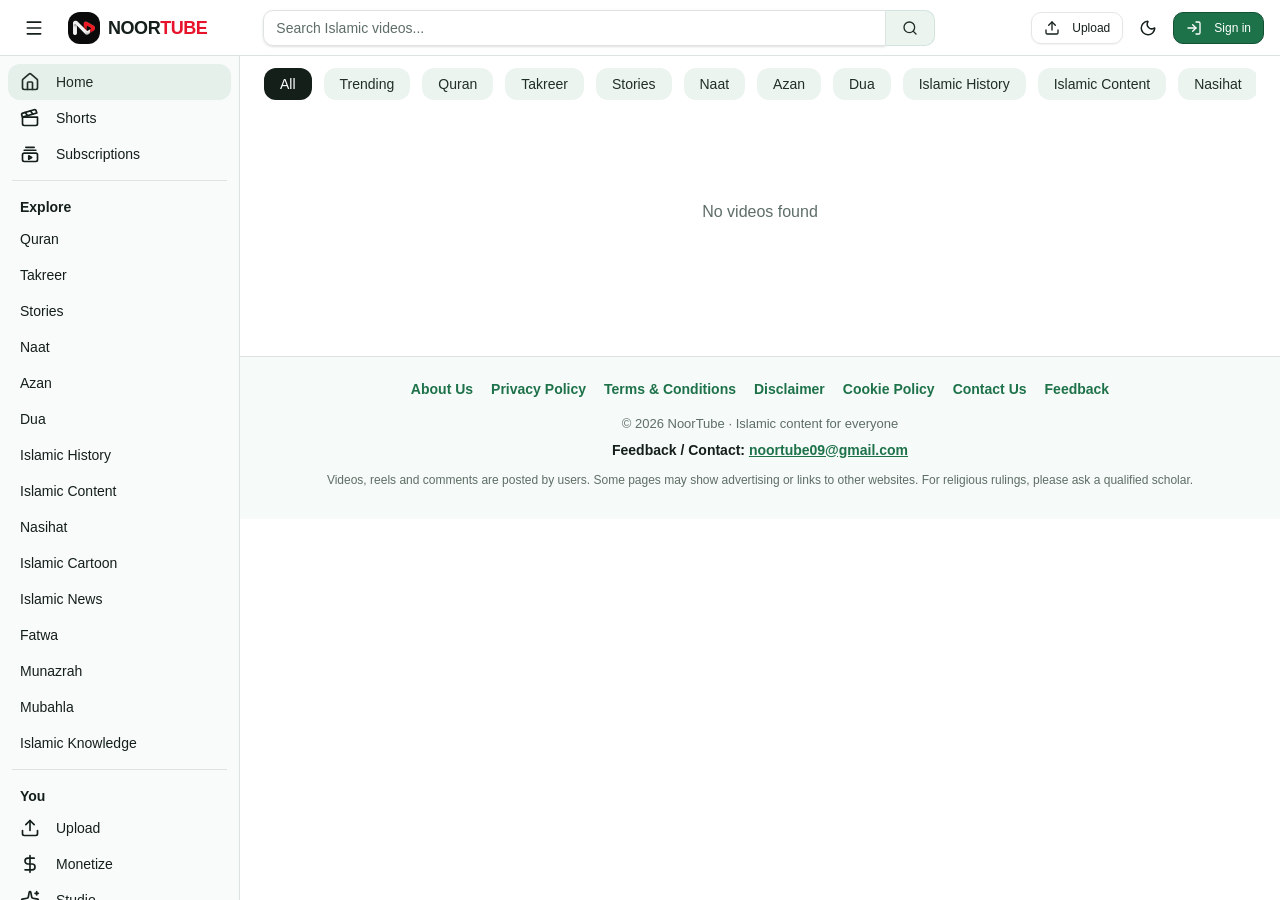
==== index.html @ a72e5cc3 "Add files via upload" ====
<!DOCTYPE html>
<html lang="en">
  <head>
    <meta charset="UTF-8" />
    <meta name="viewport" content="width=device-width, initial-scale=1.0, maximum-scale=1" />
    <link rel="preconnect" href="https://noortube-storage.mk7233624.workers.dev" crossorigin />
    <script>
    /* Early start: ask the server for the first screen while the rest of this page is still downloading. The app picks these answers up (see ntApi). */
    (function(){try{
      var B="https://noortube-storage.mk7233624.workers.dev",ls=window.localStorage,tok=ls.getItem("nt_token"),aid=ls.getItem("nt_anon_id");
      if(!tok&&!aid){aid=(window.crypto&&crypto.randomUUID?crypto.randomUUID():"anon_"+Date.now()+"_"+Math.random().toString(36).slice(2));ls.setItem("nt_anon_id",aid)}
      var H={"Content-Type":"application/json"};if(tok)H.Authorization="Bearer "+tok;else if(aid)H["X-Anon-Id"]=aid;else return;
      var pre=window.__ntPre={};
      function go(p){try{var q=fetch(B+p,{cache:"no-store",headers:H}).then(function(r){if(!r.ok)throw 0;return r.json()});q.catch(function(){});pre[p]={t:Date.now(),k:tok||"",p:q}}catch(e){}}
      go("/api/videos?rank=1");go("/api/reels?rank=1");go("/api/ads/config");
      var has=false;try{var c=JSON.parse(ls.getItem("nt_feed_cache_v1")||"null");has=!!(c&&c.v&&c.v.length)}catch(e){}
      if(!has)go("/api/videos?rank=1&sort=foryou&limit=24");
      if(tok){go("/api/me");go("/api/me/following");go("/api/me/saved");go("/api/me/watch-history");go("/api/me/notifications");go("/api/me/votes")}else{go("/api/me/votes")}
    }catch(e){}})();
    /* Keep the app on the phone so it opens at once, even on a weak network (never inside the Android app wrapper). */
    window.addEventListener("load",function(){try{if("serviceWorker"in navigator&&location.protocol==="https:"&&!window.Capacitor)navigator.serviceWorker.register("/sw.js").catch(function(){})}catch(e){}});
    </script>
    <title>NoorTube - Islamic Videos, Naat, Takreer, Tilawat &amp; Short Reels</title>
    <meta name="description" content="NoorTube is a clean, halal video app for Islamic short videos, Naat status, Takreer, Quran tilawat, Nasihat, Islamic knowledge and reels. Watch and share with your family." />
    <meta name="keywords" content="Islamic short videos, Naat status, Jummah Mubarak status, Tilawat shorts, Takreer, Nasihat, Islamic reels, Quran recitation, Islamic cartoon, Islamic knowledge, halal video app" />
    <meta property="og:type" content="website" />
    <meta property="og:site_name" content="NoorTube" />
    <meta property="og:title" content="NoorTube - Islamic Videos, Naat, Takreer, Tilawat &amp; Short Reels" />
    <meta property="og:description" content="A clean, halal video app for Islamic short videos, Naat, Takreer, Quran tilawat and more." />
    <meta name="twitter:card" content="summary" />
    <meta name="theme-color" content="#ffffff" />
    <link rel="manifest" href="/manifest.json" />
    <link rel="apple-touch-icon" href="/icon-192.png" />
    <link rel="preconnect" href="https://noortube-storage.mk7233624.workers.dev" crossorigin />
    <link rel="dns-prefetch" href="https://noortube-storage.mk7233624.workers.dev" />

    <meta name="referrer" content="strict-origin-when-cross-origin" />
    <link rel="icon" type="image/png" href="[data-uri]" />
    <style>
@layer properties{@supports (((-webkit-hyphens:none)) and (not (margin-trim:inline))) or ((-moz-orient:inline) and (not (color:rgb(from red r g b)))){*,:before,:after,::backdrop{--tw-translate-x:0;--tw-translate-y:0;--tw-translate-z:0;--tw-scale-x:1;--tw-scale-y:1;--tw-scale-z:1;--tw-rotate-x:initial;--tw-rotate-y:initial;--tw-rotate-z:initial;--tw-skew-x:initial;--tw-skew-y:initial;--tw-scroll-snap-strictness:proximity;--tw-space-y-reverse:0;--tw-space-x-reverse:0;--tw-border-style:solid;--tw-gradient-position:initial;--tw-gradient-from:#0000;--tw-gradient-via:#0000;--tw-gradient-to:#0000;--tw-gradient-stops:initial;--tw-gradient-via-stops:initial;--tw-gradient-from-position:0%;--tw-gradient-via-position:50%;--tw-gradient-to-position:100%;--tw-leading:initial;--tw-font-weight:initial;--tw-tracking:initial;--tw-ordinal:initial;--tw-slashed-zero:initial;--tw-numeric-figure:initial;--tw-numeric-spacing:initial;--tw-numeric-fraction:initial;--tw-shadow:0 0 #0000;--tw-shadow-color:initial;--tw-shadow-alpha:100%;--tw-inset-shadow:0 0 #0000;--tw-inset-shadow-color:initial;--tw-inset-shadow-alpha:100%;--tw-ring-color:initial;--tw-ring-shadow:0 0 #0000;--tw-inset-ring-color:initial;--tw-inset-ring-shadow:0 0 #0000;--tw-ring-inset:initial;--tw-ring-offset-width:0px;--tw-ring-offset-color:#fff;--tw-ring-offset-shadow:0 0 #0000;--tw-outline-style:solid;--tw-blur:initial;--tw-brightness:initial;--tw-contrast:initial;--tw-grayscale:initial;--tw-hue-rotate:initial;--tw-invert:initial;--tw-opacity:initial;--tw-saturate:initial;--tw-sepia:initial;--tw-drop-shadow:initial;--tw-drop-shadow-color:initial;--tw-drop-shadow-alpha:100%;--tw-drop-shadow-size:initial;--tw-backdrop-blur:initial;--tw-backdrop-brightness:initial;--tw-backdrop-contrast:initial;--tw-backdrop-grayscale:initial;--tw-backdrop-hue-rotate:initial;--tw-backdrop-invert:initial;--tw-backdrop-opacity:initial;--tw-backdrop-saturate:initial;--tw-backdrop-sepia:initial;--tw-duration:initial;--tw-ease:initial;--tw-content:"";--tw-animation-delay:0s;--tw-animation-direction:normal;--tw-animation-duration:initial;--tw-animation-fill-mode:none;--tw-animation-iteration-count:1;--tw-enter-blur:0;--tw-enter-opacity:1;--tw-enter-rotate:0;--tw-enter-scale:1;--tw-enter-translate-x:0;--tw-enter-translate-y:0;--tw-exit-blur:0;--tw-exit-opacity:1;--tw-exit-rotate:0;--tw-exit-scale:1;--tw-exit-translate-x:0;--tw-exit-translate-y:0}}}@layer theme{:root,:host{--color-red-50:oklch(97.1% .013 17.38);--color-red-300:oklch(80.8% .114 19.571);--color-red-400:oklch(70.4% .191 22.216);--color-red-500:oklch(63.7% .237 25.331);--color-red-600:oklch(57.7% .245 27.325);--color-gray-50:oklch(98.5% .002 247.839);--color-gray-600:oklch(44.6% .03 256.802);--color-gray-900:oklch(21% .034 264.665);--color-black:#000;--color-white:#fff;--spacing:.25rem;--container-xs:20rem;--container-sm:24rem;--container-md:28rem;--container-lg:32rem;--container-2xl:42rem;--container-4xl:56rem;--container-5xl:64rem;--container-6xl:72rem;--text-xs:.75rem;--text-xs--line-height:calc(1 / .75);--text-sm:.875rem;--text-sm--line-height:calc(1.25 / .875);--text-base:1rem;--text-base--line-height: 1.5 ;--text-lg:1.125rem;--text-lg--line-height:calc(1.75 / 1.125);--text-xl:1.25rem;--text-xl--line-height:calc(1.75 / 1.25);--text-2xl:1.5rem;--text-2xl--line-height:calc(2 / 1.5);--font-weight-normal:400;--font-weight-medium:500;--font-weight-semibold:600;--font-weight-bold:700;--tracking-tight:-.025em;--tracking-wide:.025em;--tracking-widest:.1em;--leading-tight:1.25;--leading-snug:1.375;--leading-normal:1.5;--leading-relaxed:1.625;--radius-2xl:1rem;--ease-in-out:cubic-bezier(.4, 0, .2, 1);--animate-spin:spin 1s linear infinite;--animate-pulse:pulse 2s cubic-bezier(.4, 0, .6, 1) infinite;--blur-sm:8px;--aspect-video:16 / 9;--default-transition-duration:.15s;--default-transition-timing-function:cubic-bezier(.4, 0, .2, 1);--default-font-family:var(--app-font-sans);--default-mono-font-family:var(--app-font-mono);--color-border:hsl(var(--border))}}@layer base{*,:after,:before,::backdrop{box-sizing:border-box;border:0 solid;margin:0;padding:0}::file-selector-button{box-sizing:border-box;border:0 solid;margin:0;padding:0}html,:host{-webkit-text-size-adjust:100%;tab-size:4;line-height:1.5;font-family:var(--default-font-family,ui-sans-serif, system-ui, sans-serif, "Apple Color Emoji", "Segoe UI Emoji", "Segoe UI Symbol", "Noto Color Emoji");font-feature-settings:var(--default-font-feature-settings,normal);font-variation-settings:var(--default-font-variation-settings,normal);-webkit-tap-highlight-color:transparent}hr{height:0;color:inherit;border-top-width:1px}abbr:where([title]){-webkit-text-decoration:underline dotted;text-decoration:underline dotted}h1,h2,h3,h4,h5,h6{font-size:inherit;font-weight:inherit}a{color:inherit;-webkit-text-decoration:inherit;text-decoration:inherit}b,strong{font-weight:bolder}code,kbd,samp,pre{font-family:var(--default-mono-font-family,ui-monospace, SFMono-Regular, Menlo, Monaco, Consolas, "Liberation Mono", "Courier New", monospace);font-feature-settings:var(--default-mono-font-feature-settings,normal);font-variation-settings:var(--default-mono-font-variation-settings,normal);font-size:1em}small{font-size:80%}sub,sup{vertical-align:baseline;font-size:75%;line-height:0;position:relative}sub{bottom:-.25em}sup{top:-.5em}table{text-indent:0;border-color:inherit;border-collapse:collapse}:-moz-focusring{outline:auto}progress{vertical-align:baseline}summary{display:list-item}ol,ul,menu{list-style:none}img,svg,video,canvas,audio,iframe,embed,object{vertical-align:middle;display:block}img,video{max-width:100%;height:auto}button,input,select,optgroup,textarea{font:inherit;font-feature-settings:inherit;font-variation-settings:inherit;letter-spacing:inherit;color:inherit;opacity:1;background-color:#0000;border-radius:0}::file-selector-button{font:inherit;font-feature-settings:inherit;font-variation-settings:inherit;letter-spacing:inherit;color:inherit;opacity:1;background-color:#0000;border-radius:0}:where(select:is([multiple],[size])) optgroup{font-weight:bolder}:where(select:is([multiple],[size])) optgroup option{padding-inline-start:20px}::file-selector-button{margin-inline-end:4px}::placeholder{opacity:1}@supports (not ((-webkit-appearance:-apple-pay-button))) or (contain-intrinsic-size:1px){::placeholder{color:currentColor}@supports (color:color-mix(in lab,red,red)){::placeholder{color:color-mix(in oklab,currentcolor 50%,transparent)}}}textarea{resize:vertical}::-webkit-search-decoration{-webkit-appearance:none}::-webkit-date-and-time-value{min-height:1lh;text-align:inherit}::-webkit-datetime-edit{display:inline-flex}::-webkit-datetime-edit-fields-wrapper{padding:0}::-webkit-datetime-edit{padding-block:0}::-webkit-datetime-edit-year-field{padding-block:0}::-webkit-datetime-edit-month-field{padding-block:0}::-webkit-datetime-edit-day-field{padding-block:0}::-webkit-datetime-edit-hour-field{padding-block:0}::-webkit-datetime-edit-minute-field{padding-block:0}::-webkit-datetime-edit-second-field{padding-block:0}::-webkit-datetime-edit-millisecond-field{padding-block:0}::-webkit-datetime-edit-meridiem-field{padding-block:0}::-webkit-calendar-picker-indicator{line-height:1}:-moz-ui-invalid{box-shadow:none}button,input:where([type=button],[type=reset],[type=submit]){appearance:button}::file-selector-button{appearance:button}::-webkit-inner-spin-button{height:auto}::-webkit-outer-spin-button{height:auto}[hidden]:where(:not([hidden=until-found])){display:none!important}*{border-color:hsl(var(--border))}body{background-color:hsl(var(--background));font-family:var(--app-font-sans);color:hsl(var(--foreground));-webkit-font-smoothing:antialiased;-moz-osx-font-smoothing:grayscale}}@layer components;@layer utilities{.\@container\/field-group{container:field-group/inline-size}.pointer-events-auto{pointer-events:auto}.pointer-events-none{pointer-events:none}.invisible{visibility:hidden}.visible{visibility:visible}.sr-only{clip-path:inset(50%);white-space:nowrap;border-width:0;width:1px;height:1px;margin:-1px;padding:0;position:absolute;overflow:hidden}.absolute{position:absolute}.fixed{position:fixed}.relative{position:relative}.static{position:static}.sticky{position:sticky}.inset-0{inset:calc(var(--spacing) * 0)}.inset-x-0{inset-inline:calc(var(--spacing) * 0)}.inset-y-0{inset-block:calc(var(--spacing) * 0)}.start{inset-inline-start:var(--spacing)}.end{inset-inline-end:var(--spacing)}.-top-1{top:calc(var(--spacing) * -1)}.-top-12{top:calc(var(--spacing) * -12)}.top-0{top:calc(var(--spacing) * 0)}.top-0\.5{top:calc(var(--spacing) * .5)}.top-1{top:calc(var(--spacing) * 1)}.top-1\.5{top:calc(var(--spacing) * 1.5)}.top-1\/2{top:50%}.top-2{top:calc(var(--spacing) * 2)}.top-3\.5{top:calc(var(--spacing) * 3.5)}.top-4{top:calc(var(--spacing) * 4)}.top-14{top:calc(var(--spacing) * 14)}.top-\[1px\]{top:1px}.top-\[50\%\]{top:50%}.top-\[60\%\]{top:60%}.top-full{top:100%}.-right-1{right:calc(var(--spacing) * -1)}.-right-12{right:calc(var(--spacing) * -12)}.right-0{right:calc(var(--spacing) * 0)}.right-0\.5{right:calc(var(--spacing) * .5)}.right-1{right:calc(var(--spacing) * 1)}.right-1\.5{right:calc(var(--spacing) * 1.5)}.right-2{right:calc(var(--spacing) * 2)}.right-3{right:calc(var(--spacing) * 3)}.right-4{right:calc(var(--spacing) * 4)}.-bottom-12{bottom:calc(var(--spacing) * -12)}.bottom-0{bottom:calc(var(--spacing) * 0)}.bottom-1{bottom:calc(var(--spacing) * 1)}.bottom-1\.5{bottom:calc(var(--spacing) * 1.5)}.bottom-2{bottom:calc(var(--spacing) * 2)}.-left-12{left:calc(var(--spacing) * -12)}.left-0{left:calc(var(--spacing) * 0)}.left-1{left:calc(var(--spacing) * 1)}.left-1\.5{left:calc(var(--spacing) * 1.5)}.left-1\/2{left:50%}.left-2{left:calc(var(--spacing) * 2)}.left-4{left:calc(var(--spacing) * 4)}.left-\[50\%\]{left:50%}.z-10{z-index:10}.z-20{z-index:20}.z-40{z-index:40}.z-50{z-index:50}.z-\[1\]{z-index:1}.z-\[100\]{z-index:100}.order-first{order:-9999}.order-last{order:9999}.container{width:100%}@media(min-width:40rem){.container{max-width:40rem}}@media(min-width:48rem){.container{max-width:48rem}}@media(min-width:64rem){.container{max-width:64rem}}@media(min-width:80rem){.container{max-width:80rem}}@media(min-width:96rem){.container{max-width:96rem}}.\!m-0{margin:calc(var(--spacing) * 0)!important}.-mx-1{margin-inline:calc(var(--spacing) * -1)}.mx-2{margin-inline:calc(var(--spacing) * 2)}.mx-3{margin-inline:calc(var(--spacing) * 3)}.mx-3\.5{margin-inline:calc(var(--spacing) * 3.5)}.mx-4{margin-inline:calc(var(--spacing) * 4)}.mx-auto{margin-inline:auto}.-my-2{margin-block:calc(var(--spacing) * -2)}.my-0{margin-block:calc(var(--spacing) * 0)}.my-0\.5{margin-block:calc(var(--spacing) * .5)}.my-1{margin-block:calc(var(--spacing) * 1)}.my-2{margin-block:calc(var(--spacing) * 2)}.-mt-4{margin-top:calc(var(--spacing) * -4)}.-mt-10{margin-top:calc(var(--spacing) * -10)}.mt-0\.5{margin-top:calc(var(--spacing) * .5)}.mt-1{margin-top:calc(var(--spacing) * 1)}.mt-1\.5{margin-top:calc(var(--spacing) * 1.5)}.mt-2{margin-top:calc(var(--spacing) * 2)}.mt-3{margin-top:calc(var(--spacing) * 3)}.mt-4{margin-top:calc(var(--spacing) * 4)}.mt-5{margin-top:calc(var(--spacing) * 5)}.mt-6{margin-top:calc(var(--spacing) * 6)}.mt-8{margin-top:calc(var(--spacing) * 8)}.mt-12{margin-top:calc(var(--spacing) * 12)}.mt-24{margin-top:calc(var(--spacing) * 24)}.mt-auto{margin-top:auto}.mr-1{margin-right:calc(var(--spacing) * 1)}.mr-2{margin-right:calc(var(--spacing) * 2)}.mb-1{margin-bottom:calc(var(--spacing) * 1)}.mb-1\.5{margin-bottom:calc(var(--spacing) * 1.5)}.mb-2{margin-bottom:calc(var(--spacing) * 2)}.mb-3{margin-bottom:calc(var(--spacing) * 3)}.mb-4{margin-bottom:calc(var(--spacing) * 4)}.mb-5{margin-bottom:calc(var(--spacing) * 5)}.mb-6{margin-bottom:calc(var(--spacing) * 6)}.mb-8{margin-bottom:calc(var(--spacing) * 8)}.-ml-4{margin-left:calc(var(--spacing) * -4)}.ml-1{margin-left:calc(var(--spacing) * 1)}.ml-4{margin-left:calc(var(--spacing) * 4)}.ml-auto{margin-left:auto}.line-clamp-2{-webkit-line-clamp:2;-webkit-box-orient:vertical;display:-webkit-box;overflow:hidden}.block{display:block}.flex{display:flex}.grid{display:grid}.hidden{display:none}.inline-flex{display:inline-flex}.table{display:table}.aspect-\[9\/16\]{aspect-ratio:9/16}.aspect-square{aspect-ratio:1}.aspect-video{aspect-ratio:var(--aspect-video)}.size-4{width:calc(var(--spacing) * 4);height:calc(var(--spacing) * 4)}.size-6{width:calc(var(--spacing) * 6);height:calc(var(--spacing) * 6)}.size-8{width:calc(var(--spacing) * 8);height:calc(var(--spacing) * 8)}.size-10{width:calc(var(--spacing) * 10);height:calc(var(--spacing) * 10)}.size-\[--cell-size\]{width:--cell-size;height:--cell-size}.h-1\.5{height:calc(var(--spacing) * 1.5)}.h-2{height:calc(var(--spacing) * 2)}.h-2\.5{height:calc(var(--spacing) * 2.5)}.h-3{height:calc(var(--spacing) * 3)}.h-3\.5{height:calc(var(--spacing) * 3.5)}.h-4{height:calc(var(--spacing) * 4)}.h-5{height:calc(var(--spacing) * 5)}.h-6{height:calc(var(--spacing) * 6)}.h-7{height:calc(var(--spacing) * 7)}.h-8{height:calc(var(--spacing) * 8)}.h-9{height:calc(var(--spacing) * 9)}.h-10{height:calc(var(--spacing) * 10)}.h-11{height:calc(var(--spacing) * 11)}.h-12{height:calc(var(--spacing) * 12)}.h-14{height:calc(var(--spacing) * 14)}.h-16{height:calc(var(--spacing) * 16)}.h-20{height:calc(var(--spacing) * 20)}.h-32{height:calc(var(--spacing) * 32)}.h-\[--cell-size\]{height:--cell-size}.h-\[1px\]{height:1px}.h-\[calc\(100vh-3\.5rem\)\]{height:calc(100vh - 3.5rem)}.h-\[var\(--radix-navigation-menu-viewport-height\)\]{height:var(--radix-navigation-menu-viewport-height)}.h-\[var\(--radix-select-trigger-height\)\]{height:var(--radix-select-trigger-height)}.h-auto{height:auto}.h-full{height:100%}.h-px{height:1px}.h-svh{height:100svh}.max-h-48{max-height:calc(var(--spacing) * 48)}.max-h-96{max-height:calc(var(--spacing) * 96)}.max-h-\[--radix-context-menu-content-available-height\]{max-height:--radix-context-menu-content-available-height}.max-h-\[--radix-select-content-available-height\]{max-height:--radix-select-content-available-height}.max-h-\[300px\]{max-height:300px}.max-h-\[var\(--radix-dropdown-menu-content-available-height\)\]{max-height:var(--radix-dropdown-menu-content-available-height)}.max-h-screen{max-height:100vh}.min-h-0{min-height:calc(var(--spacing) * 0)}.min-h-8{min-height:calc(var(--spacing) * 8)}.min-h-9{min-height:calc(var(--spacing) * 9)}.min-h-10{min-height:calc(var(--spacing) * 10)}.min-h-\[60px\]{min-height:60px}.min-h-\[80vh\]{min-height:80vh}.min-h-screen{min-height:100vh}.min-h-svh{min-height:100svh}.w-0{width:calc(var(--spacing) * 0)}.w-1{width:calc(var(--spacing) * 1)}.w-2{width:calc(var(--spacing) * 2)}.w-2\.5{width:calc(var(--spacing) * 2.5)}.w-3{width:calc(var(--spacing) * 3)}.w-3\.5{width:calc(var(--spacing) * 3.5)}.w-3\/4{width:75%}.w-4{width:calc(var(--spacing) * 4)}.w-5{width:calc(var(--spacing) * 5)}.w-7{width:calc(var(--spacing) * 7)}.w-8{width:calc(var(--spacing) * 8)}.w-9{width:calc(var(--spacing) * 9)}.w-10{width:calc(var(--spacing) * 10)}.w-11{width:calc(var(--spacing) * 11)}.w-12{width:calc(var(--spacing) * 12)}.w-16{width:calc(var(--spacing) * 16)}.w-20{width:calc(var(--spacing) * 20)}.w-24{width:calc(var(--spacing) * 24)}.w-28{width:calc(var(--spacing) * 28)}.w-32{width:calc(var(--spacing) * 32)}.w-40{width:calc(var(--spacing) * 40)}.w-56{width:calc(var(--spacing) * 56)}.w-60{width:calc(var(--spacing) * 60)}.w-64{width:calc(var(--spacing) * 64)}.w-72{width:calc(var(--spacing) * 72)}.w-80{width:calc(var(--spacing) * 80)}.w-\[--cell-size\]{width:--cell-size}.w-\[1px\]{width:1px}.w-\[100px\]{width:100px}.w-\[var\(--sidebar-width\)\]{width:var(--sidebar-width)}.w-auto{width:auto}.w-fit{width:fit-content}.w-full{width:100%}.w-max{width:max-content}.w-px{width:1px}.max-w-2xl{max-width:var(--container-2xl)}.max-w-4xl{max-width:var(--container-4xl)}.max-w-5xl{max-width:var(--container-5xl)}.max-w-6xl{max-width:var(--container-6xl)}.max-w-\[72px\]{max-width:72px}.max-w-\[160px\]{max-width:160px}.max-w-\[1600px\]{max-width:1600px}.max-w-\[var\(--skeleton-width\)\]{max-width:var(--skeleton-width)}.max-w-lg{max-width:var(--container-lg)}.max-w-max{max-width:max-content}.max-w-md{max-width:var(--container-md)}.max-w-sm{max-width:var(--container-sm)}.max-w-xs{max-width:var(--container-xs)}.min-w-0{min-width:calc(var(--spacing) * 0)}.min-w-5{min-width:calc(var(--spacing) * 5)}.min-w-8{min-width:calc(var(--spacing) * 8)}.min-w-9{min-width:calc(var(--spacing) * 9)}.min-w-10{min-width:calc(var(--spacing) * 10)}.min-w-\[--cell-size\]{min-width:--cell-size}.min-w-\[8rem\]{min-width:8rem}.min-w-\[12rem\]{min-width:12rem}.min-w-\[600px\]{min-width:600px}.min-w-\[700px\]{min-width:700px}.min-w-\[var\(--radix-select-trigger-width\)\]{min-width:var(--radix-select-trigger-width)}.flex-1{flex:1}.flex-shrink-0,.shrink-0{flex-shrink:0}.grow{flex-grow:1}.grow-0{flex-grow:0}.basis-full{flex-basis:100%}.caption-bottom{caption-side:bottom}.border-collapse{border-collapse:collapse}.origin-\[--radix-context-menu-content-transform-origin\]{transform-origin:--radix-context-menu-content-transform-origin}.origin-\[--radix-dropdown-menu-content-transform-origin\]{transform-origin:--radix-dropdown-menu-content-transform-origin}.origin-\[--radix-hover-card-content-transform-origin\]{transform-origin:--radix-hover-card-content-transform-origin}.origin-\[--radix-menubar-content-transform-origin\]{transform-origin:--radix-menubar-content-transform-origin}.origin-\[--radix-popover-content-transform-origin\]{transform-origin:--radix-popover-content-transform-origin}.origin-\[--radix-select-content-transform-origin\]{transform-origin:--radix-select-content-transform-origin}.origin-\[--radix-tooltip-content-transform-origin\]{transform-origin:--radix-tooltip-content-transform-origin}.-translate-x-1\/2{--tw-translate-x: -50% ;translate:var(--tw-translate-x) var(--tw-translate-y)}.-translate-x-px{--tw-translate-x:-1px;translate:var(--tw-translate-x) var(--tw-translate-y)}.translate-x-\[-50\%\]{--tw-translate-x:-50%;translate:var(--tw-translate-x) var(--tw-translate-y)}.translate-x-px{--tw-translate-x:1px;translate:var(--tw-translate-x) var(--tw-translate-y)}.-translate-y-1\/2{--tw-translate-y: -50% ;translate:var(--tw-translate-x) var(--tw-translate-y)}.translate-y-\[-50\%\]{--tw-translate-y:-50%;translate:var(--tw-translate-x) var(--tw-translate-y)}.scale-110{--tw-scale-x:110%;--tw-scale-y:110%;--tw-scale-z:110%;scale:var(--tw-scale-x) var(--tw-scale-y)}.rotate-45{rotate:45deg}.rotate-90{rotate:90deg}.transform{transform:var(--tw-rotate-x,) var(--tw-rotate-y,) var(--tw-rotate-z,) var(--tw-skew-x,) var(--tw-skew-y,)}.animate-caret-blink{animation:1.25s ease-out infinite caret-blink}.animate-in{animation:enter var(--tw-animation-duration,var(--tw-duration,.15s))var(--tw-ease,ease)var(--tw-animation-delay,0s)var(--tw-animation-iteration-count,1)var(--tw-animation-direction,normal)var(--tw-animation-fill-mode,none)}.animate-pulse{animation:var(--animate-pulse)}.animate-spin{animation:var(--animate-spin)}.cursor-default{cursor:default}.cursor-pointer{cursor:pointer}.cursor-text{cursor:text}.touch-none{touch-action:none}.resize-none{resize:none}.snap-y{scroll-snap-type:y var(--tw-scroll-snap-strictness)}.snap-mandatory{--tw-scroll-snap-strictness:mandatory}.list-disc{list-style-type:disc}.list-none{list-style-type:none}.grid-cols-1{grid-template-columns:repeat(1,minmax(0,1fr))}.grid-cols-2{grid-template-columns:repeat(2,minmax(0,1fr))}.grid-cols-3{grid-template-columns:repeat(3,minmax(0,1fr))}.flex-col{flex-direction:column}.flex-col-reverse{flex-direction:column-reverse}.flex-row{flex-direction:row}.flex-wrap{flex-wrap:wrap}.place-content-center{place-content:center}.items-center{align-items:center}.items-end{align-items:flex-end}.items-start{align-items:flex-start}.items-stretch{align-items:stretch}.justify-between{justify-content:space-between}.justify-center{justify-content:center}.justify-start{justify-content:flex-start}.gap-0{gap:calc(var(--spacing) * 0)}.gap-0\.5{gap:calc(var(--spacing) * .5)}.gap-1{gap:calc(var(--spacing) * 1)}.gap-1\.5{gap:calc(var(--spacing) * 1.5)}.gap-2{gap:calc(var(--spacing) * 2)}.gap-2\.5{gap:calc(var(--spacing) * 2.5)}.gap-3{gap:calc(var(--spacing) * 3)}.gap-4{gap:calc(var(--spacing) * 4)}.gap-5{gap:calc(var(--spacing) * 5)}.gap-6{gap:calc(var(--spacing) * 6)}.gap-7{gap:calc(var(--spacing) * 7)}:where(.space-y-1>:not(:last-child)){--tw-space-y-reverse:0;margin-block-start:calc(calc(var(--spacing) * 1) * var(--tw-space-y-reverse));margin-block-end:calc(calc(var(--spacing) * 1) * calc(1 - var(--tw-space-y-reverse)))}:where(.space-y-1\.5>:not(:last-child)){--tw-space-y-reverse:0;margin-block-start:calc(calc(var(--spacing) * 1.5) * var(--tw-space-y-reverse));margin-block-end:calc(calc(var(--spacing) * 1.5) * calc(1 - var(--tw-space-y-reverse)))}:where(.space-y-2>:not(:last-child)){--tw-space-y-reverse:0;margin-block-start:calc(calc(var(--spacing) * 2) * var(--tw-space-y-reverse));margin-block-end:calc(calc(var(--spacing) * 2) * calc(1 - var(--tw-space-y-reverse)))}:where(.space-y-3>:not(:last-child)){--tw-space-y-reverse:0;margin-block-start:calc(calc(var(--spacing) * 3) * var(--tw-space-y-reverse));margin-block-end:calc(calc(var(--spacing) * 3) * calc(1 - var(--tw-space-y-reverse)))}:where(.space-y-4>:not(:last-child)){--tw-space-y-reverse:0;margin-block-start:calc(calc(var(--spacing) * 4) * var(--tw-space-y-reverse));margin-block-end:calc(calc(var(--spacing) * 4) * calc(1 - var(--tw-space-y-reverse)))}:where(.space-y-8>:not(:last-child)){--tw-space-y-reverse:0;margin-block-start:calc(calc(var(--spacing) * 8) * var(--tw-space-y-reverse));margin-block-end:calc(calc(var(--spacing) * 8) * calc(1 - var(--tw-space-y-reverse)))}.gap-x-4{column-gap:calc(var(--spacing) * 4)}:where(.space-x-1>:not(:last-child)){--tw-space-x-reverse:0;margin-inline-start:calc(calc(var(--spacing) * 1) * var(--tw-space-x-reverse));margin-inline-end:calc(calc(var(--spacing) * 1) * calc(1 - var(--tw-space-x-reverse)))}:where(.space-x-4>:not(:last-child)){--tw-space-x-reverse:0;margin-inline-start:calc(calc(var(--spacing) * 4) * var(--tw-space-x-reverse));margin-inline-end:calc(calc(var(--spacing) * 4) * calc(1 - var(--tw-space-x-reverse)))}.gap-y-7{row-gap:calc(var(--spacing) * 7)}.gap-y-8{row-gap:calc(var(--spacing) * 8)}.self-stretch{align-self:stretch}.truncate{text-overflow:ellipsis;white-space:nowrap;overflow:hidden}.overflow-auto{overflow:auto}.overflow-hidden{overflow:hidden}.overflow-x-auto{overflow-x:auto}.overflow-x-hidden{overflow-x:hidden}.overflow-y-auto{overflow-y:auto}.overflow-y-scroll{overflow-y:scroll}.rounded{border-radius:.25rem}.rounded-2xl{border-radius:var(--radius-2xl)}.rounded-\[2px\]{border-radius:2px}.rounded-\[calc\(var\(--radius\)-5px\)\]{border-radius:calc(var(--radius) - 5px)}.rounded-\[inherit\]{border-radius:inherit}.rounded-full{border-radius:3.40282e38px}.rounded-lg{border-radius:var(--radius)}.rounded-md{border-radius:calc(var(--radius) - 2px)}.rounded-none{border-radius:0}.rounded-sm{border-radius:calc(var(--radius) - 4px)}.rounded-xl{border-radius:calc(var(--radius) + 4px)}.rounded-t-\[10px\]{border-top-left-radius:10px;border-top-right-radius:10px}.rounded-l-md{border-top-left-radius:calc(var(--radius) - 2px);border-bottom-left-radius:calc(var(--radius) - 2px)}.rounded-l-none{border-top-left-radius:0;border-bottom-left-radius:0}.rounded-tl-sm{border-top-left-radius:calc(var(--radius) - 4px)}.rounded-r-md{border-top-right-radius:calc(var(--radius) - 2px);border-bottom-right-radius:calc(var(--radius) - 2px)}.rounded-r-none{border-top-right-radius:0;border-bottom-right-radius:0}.border{border-style:var(--tw-border-style);border-width:1px}.border-0{border-style:var(--tw-border-style);border-width:0}.border-2{border-style:var(--tw-border-style);border-width:2px}.border-\[1\.5px\]{border-style:var(--tw-border-style);border-width:1.5px}.border-y{border-block-style:var(--tw-border-style);border-block-width:1px}.border-t{border-top-style:var(--tw-border-style);border-top-width:1px}.border-r{border-right-style:var(--tw-border-style);border-right-width:1px}.border-b{border-bottom-style:var(--tw-border-style);border-bottom-width:1px}.border-l{border-left-style:var(--tw-border-style);border-left-width:1px}.border-l-0{border-left-style:var(--tw-border-style);border-left-width:0}.border-dashed{--tw-border-style:dashed;border-style:dashed}.\[border-color\:var\(--badge-outline\)\]{border-color:var(--badge-outline)}.\[border-color\:var\(--button-outline\)\]{border-color:var(--button-outline)}.border-\[--color-border\]{border-color:--color-border}.border-accent\/30{border-color:hsl(var(--accent))}.border-accent\/30{border-color:hsl(var(--accent) / 30%)}@supports (color:color-mix(in lab,red,red)){.border-accent\/30{border-color:color-mix(in oklab,hsl(var(--accent)) 30%,transparent)}}.border-background{border-color:hsl(var(--background))}.border-border,.border-border\/50{border-color:hsl(var(--border))}.border-border\/50{border-color:hsl(var(--border) / 50%)}@supports (color:color-mix(in lab,red,red)){.border-border\/50{border-color:color-mix(in oklab,hsl(var(--border)) 50%,transparent)}}.border-card-border{border-color:hsl(var(--card-border))}.border-destructive{border-color:hsl(var(--destructive))}.border-destructive-border{border-color:var(--destructive-border)}.border-destructive\/30{border-color:hsl(var(--destructive))}.border-destructive\/30{border-color:hsl(var(--destructive) / 30%)}@supports (color:color-mix(in lab,red,red)){.border-destructive\/30{border-color:color-mix(in oklab,hsl(var(--destructive)) 30%,transparent)}}.border-destructive\/50{border-color:hsl(var(--destructive))}.border-destructive\/50{border-color:hsl(var(--destructive) / 50%)}@supports (color:color-mix(in lab,red,red)){.border-destructive\/50{border-color:color-mix(in oklab,hsl(var(--destructive)) 50%,transparent)}}.border-foreground{border-color:hsl(var(--foreground))}.border-input{border-color:hsl(var(--input))}.border-primary{border-color:hsl(var(--primary))}.border-primary-border{border-color:var(--primary-border)}.border-primary\/40{border-color:hsl(var(--primary))}.border-primary\/40{border-color:hsl(var(--primary) / 40%)}@supports (color:color-mix(in lab,red,red)){.border-primary\/40{border-color:color-mix(in oklab,hsl(var(--primary)) 40%,transparent)}}.border-primary\/50{border-color:hsl(var(--primary))}.border-primary\/50{border-color:hsl(var(--primary) / 50%)}@supports (color:color-mix(in lab,red,red)){.border-primary\/50{border-color:color-mix(in oklab,hsl(var(--primary)) 50%,transparent)}}.border-secondary-border{border-color:var(--secondary-border)}.border-sidebar-border{border-color:hsl(var(--sidebar-border))}.border-transparent{border-color:#0000}.border-t-transparent{border-top-color:#0000}.border-l-transparent{border-left-color:#0000}.bg-\[--color-bg\]{background-color:--color-bg}.bg-accent,.bg-accent\/10{background-color:hsl(var(--accent))}.bg-accent\/10{background-color:hsl(var(--accent) / 10%)}@supports (color:color-mix(in lab,red,red)){.bg-accent\/10{background-color:color-mix(in oklab,hsl(var(--accent)) 10%,transparent)}}.bg-background,.bg-background\/95{background-color:hsl(var(--background))}.bg-background\/95{background-color:hsl(var(--background) / 95%)}@supports (color:color-mix(in lab,red,red)){.bg-background\/95{background-color:color-mix(in oklab,hsl(var(--background)) 95%,transparent)}}.bg-black{background-color:var(--color-black)}.bg-black\/40{background-color:#0006}.bg-black\/40{background-color:rgb(0 0 0 / 40%)}@supports (color:color-mix(in lab,red,red)){.bg-black\/40{background-color:color-mix(in oklab,var(--color-black) 40%,transparent)}}.bg-black\/50{background-color:#00000080}.bg-black\/50{background-color:rgb(0 0 0 / 50%)}@supports (color:color-mix(in lab,red,red)){.bg-black\/50{background-color:color-mix(in oklab,var(--color-black) 50%,transparent)}}.bg-black\/80{background-color:#000c}.bg-black\/80{background-color:rgb(0 0 0 / 80%)}@supports (color:color-mix(in lab,red,red)){.bg-black\/80{background-color:color-mix(in oklab,var(--color-black) 80%,transparent)}}.bg-black\/95{background-color:#000000f2}.bg-black\/95{background-color:rgb(0 0 0 / 95%)}@supports (color:color-mix(in lab,red,red)){.bg-black\/95{background-color:color-mix(in oklab,var(--color-black) 95%,transparent)}}.bg-border{background-color:hsl(var(--border))}.bg-card{background-color:hsl(var(--card))}.bg-destructive,.bg-destructive\/5{background-color:hsl(var(--destructive))}.bg-destructive\/5{background-color:hsl(var(--destructive) / 5%)}@supports (color:color-mix(in lab,red,red)){.bg-destructive\/5{background-color:color-mix(in oklab,hsl(var(--destructive)) 5%,transparent)}}.bg-destructive\/10{background-color:hsl(var(--destructive))}.bg-destructive\/10{background-color:hsl(var(--destructive) / 10%)}@supports (color:color-mix(in lab,red,red)){.bg-destructive\/10{background-color:color-mix(in oklab,hsl(var(--destructive)) 10%,transparent)}}.bg-foreground{background-color:hsl(var(--foreground))}.bg-gray-50{background-color:var(--color-gray-50)}.bg-input{background-color:hsl(var(--input))}.bg-muted,.bg-muted\/50{background-color:hsl(var(--muted))}.bg-muted\/50{background-color:hsl(var(--muted) / 50%)}@supports (color:color-mix(in lab,red,red)){.bg-muted\/50{background-color:color-mix(in oklab,hsl(var(--muted)) 50%,transparent)}}.bg-muted\/60{background-color:hsl(var(--muted))}.bg-muted\/60{background-color:hsl(var(--muted) / 60%)}@supports (color:color-mix(in lab,red,red)){.bg-muted\/60{background-color:color-mix(in oklab,hsl(var(--muted)) 60%,transparent)}}.bg-popover{background-color:hsl(var(--popover))}.bg-primary,.bg-primary\/5{background-color:hsl(var(--primary))}.bg-primary\/5{background-color:hsl(var(--primary) / 5%)}@supports (color:color-mix(in lab,red,red)){.bg-primary\/5{background-color:color-mix(in oklab,hsl(var(--primary)) 5%,transparent)}}.bg-primary\/10{background-color:hsl(var(--primary))}.bg-primary\/10{background-color:hsl(var(--primary) / 10%)}@supports (color:color-mix(in lab,red,red)){.bg-primary\/10{background-color:color-mix(in oklab,hsl(var(--primary)) 10%,transparent)}}.bg-primary\/20{background-color:hsl(var(--primary))}.bg-primary\/20{background-color:hsl(var(--primary) / 20%)}@supports (color:color-mix(in lab,red,red)){.bg-primary\/20{background-color:color-mix(in oklab,hsl(var(--primary)) 20%,transparent)}}.bg-secondary{background-color:hsl(var(--secondary))}.bg-sidebar{background-color:hsl(var(--sidebar))}.bg-sidebar-accent{background-color:hsl(var(--sidebar-accent))}.bg-sidebar-border{background-color:hsl(var(--sidebar-border))}.bg-transparent{background-color:#0000}.bg-white\/20{background-color:#fff3}.bg-white\/20{background-color:rgb(255 255 255 / 20%)}@supports (color:color-mix(in lab,red,red)){.bg-white\/20{background-color:color-mix(in oklab,var(--color-white) 20%,transparent)}}.bg-gradient-to-b{--tw-gradient-position:to bottom in oklab;background-image:linear-gradient(var(--tw-gradient-stops))}@supports not (background:linear-gradient(in oklab,red,red)){.bg-gradient-to-b{--tw-gradient-position:to bottom}}.bg-gradient-to-r{--tw-gradient-position:to right in oklab;background-image:linear-gradient(var(--tw-gradient-stops))}@supports not (background:linear-gradient(in oklab,red,red)){.bg-gradient-to-r{--tw-gradient-position:to right}}.bg-gradient-to-t{--tw-gradient-position:to top in oklab;background-image:linear-gradient(var(--tw-gradient-stops))}@supports not (background:linear-gradient(in oklab,red,red)){.bg-gradient-to-t{--tw-gradient-position:to top}}.bg-gradient-to-tr{--tw-gradient-position:to top right in oklab;background-image:linear-gradient(var(--tw-gradient-stops))}@supports not (background:linear-gradient(in oklab,red,red)){.bg-gradient-to-tr{--tw-gradient-position:to top right}}.from-black\/30{--tw-gradient-from:#0000004d}.from-black\/30{--tw-gradient-from:rgb(0 0 0 / 30%)}@supports (color:color-mix(in lab,red,red)){.from-black\/30{--tw-gradient-from:color-mix(in oklab, var(--color-black) 30%, transparent)}}.from-black\/30{--tw-gradient-stops:var(--tw-gradient-via-stops,var(--tw-gradient-position), var(--tw-gradient-from) var(--tw-gradient-from-position), var(--tw-gradient-to) var(--tw-gradient-to-position))}.from-black\/70{--tw-gradient-from:#000000b3}.from-black\/70{--tw-gradient-from:rgb(0 0 0 / 70%)}@supports (color:color-mix(in lab,red,red)){.from-black\/70{--tw-gradient-from:color-mix(in oklab, var(--color-black) 70%, transparent)}}.from-black\/70{--tw-gradient-stops:var(--tw-gradient-via-stops,var(--tw-gradient-position), var(--tw-gradient-from) var(--tw-gradient-from-position), var(--tw-gradient-to) var(--tw-gradient-to-position))}.from-black\/80{--tw-gradient-from:#000c}.from-black\/80{--tw-gradient-from:rgb(0 0 0 / 80%)}@supports (color:color-mix(in lab,red,red)){.from-black\/80{--tw-gradient-from:color-mix(in oklab, var(--color-black) 80%, transparent)}}.from-black\/80{--tw-gradient-stops:var(--tw-gradient-via-stops,var(--tw-gradient-position), var(--tw-gradient-from) var(--tw-gradient-from-position), var(--tw-gradient-to) var(--tw-gradient-to-position))}.from-black\/90{--tw-gradient-from:#000000e6}.from-black\/90{--tw-gradient-from:rgb(0 0 0 / 90%)}@supports (color:color-mix(in lab,red,red)){.from-black\/90{--tw-gradient-from:color-mix(in oklab, var(--color-black) 90%, transparent)}}.from-black\/90{--tw-gradient-stops:var(--tw-gradient-via-stops,var(--tw-gradient-position), var(--tw-gradient-from) var(--tw-gradient-from-position), var(--tw-gradient-to) var(--tw-gradient-to-position))}.from-primary{--tw-gradient-from:hsl(var(--primary));--tw-gradient-stops:var(--tw-gradient-via-stops,var(--tw-gradient-position), var(--tw-gradient-from) var(--tw-gradient-from-position), var(--tw-gradient-to) var(--tw-gradient-to-position))}.from-primary\/20{--tw-gradient-from:hsl(var(--primary))}.from-primary\/20{--tw-gradient-from:hsl(var(--primary) / 20%)}@supports (color:color-mix(in lab,red,red)){.from-primary\/20{--tw-gradient-from:color-mix(in oklab, hsl(var(--primary)) 20%, transparent)}}.from-primary\/20{--tw-gradient-stops:var(--tw-gradient-via-stops,var(--tw-gradient-position), var(--tw-gradient-from) var(--tw-gradient-from-position), var(--tw-gradient-to) var(--tw-gradient-to-position))}.via-accent{--tw-gradient-via:hsl(var(--accent));--tw-gradient-via-stops:var(--tw-gradient-position), var(--tw-gradient-from) var(--tw-gradient-from-position), var(--tw-gradient-via) var(--tw-gradient-via-position), var(--tw-gradient-to) var(--tw-gradient-to-position);--tw-gradient-stops:var(--tw-gradient-via-stops)}.via-black\/10{--tw-gradient-via:#0000001a}.via-black\/10{--tw-gradient-via:rgb(0 0 0 / 10%)}@supports (color:color-mix(in lab,red,red)){.via-black\/10{--tw-gradient-via:color-mix(in oklab, var(--color-black) 10%, transparent)}}.via-black\/10{--tw-gradient-via-stops:var(--tw-gradient-position), var(--tw-gradient-from) var(--tw-gradient-from-position), var(--tw-gradient-via) var(--tw-gradient-via-position), var(--tw-gradient-to) var(--tw-gradient-to-position);--tw-gradient-stops:var(--tw-gradient-via-stops)}.via-black\/50{--tw-gradient-via:#00000080}.via-black\/50{--tw-gradient-via:rgb(0 0 0 / 50%)}@supports (color:color-mix(in lab,red,red)){.via-black\/50{--tw-gradient-via:color-mix(in oklab, var(--color-black) 50%, transparent)}}.via-black\/50{--tw-gradient-via-stops:var(--tw-gradient-position), var(--tw-gradient-from) var(--tw-gradient-from-position), var(--tw-gradient-via) var(--tw-gradient-via-position), var(--tw-gradient-to) var(--tw-gradient-to-position);--tw-gradient-stops:var(--tw-gradient-via-stops)}.via-primary\/10{--tw-gradient-via:hsl(var(--primary))}.via-primary\/10{--tw-gradient-via:hsl(var(--primary) / 10%)}@supports (color:color-mix(in lab,red,red)){.via-primary\/10{--tw-gradient-via:color-mix(in oklab, hsl(var(--primary)) 10%, transparent)}}.via-primary\/10{--tw-gradient-via-stops:var(--tw-gradient-position), var(--tw-gradient-from) var(--tw-gradient-from-position), var(--tw-gradient-via) var(--tw-gradient-via-position), var(--tw-gradient-to) var(--tw-gradient-to-position);--tw-gradient-stops:var(--tw-gradient-via-stops)}.via-transparent{--tw-gradient-via:transparent;--tw-gradient-via-stops:var(--tw-gradient-position), var(--tw-gradient-from) var(--tw-gradient-from-position), var(--tw-gradient-via) var(--tw-gradient-via-position), var(--tw-gradient-to) var(--tw-gradient-to-position);--tw-gradient-stops:var(--tw-gradient-via-stops)}.to-primary{--tw-gradient-to:hsl(var(--primary));--tw-gradient-stops:var(--tw-gradient-via-stops,var(--tw-gradient-position), var(--tw-gradient-from) var(--tw-gradient-from-position), var(--tw-gradient-to) var(--tw-gradient-to-position))}.to-transparent{--tw-gradient-to:transparent;--tw-gradient-stops:var(--tw-gradient-via-stops,var(--tw-gradient-position), var(--tw-gradient-from) var(--tw-gradient-from-position), var(--tw-gradient-to) var(--tw-gradient-to-position))}.fill-current{fill:currentColor}.fill-primary{fill:hsl(var(--primary))}.fill-white{fill:var(--color-white)}.object-cover{object-fit:cover}.p-0{padding:calc(var(--spacing) * 0)}.p-1{padding:calc(var(--spacing) * 1)}.p-1\.5{padding:calc(var(--spacing) * 1.5)}.p-2{padding:calc(var(--spacing) * 2)}.p-3{padding:calc(var(--spacing) * 3)}.p-4{padding:calc(var(--spacing) * 4)}.p-5{padding:calc(var(--spacing) * 5)}.p-6{padding:calc(var(--spacing) * 6)}.p-8{padding:calc(var(--spacing) * 8)}.p-12{padding:calc(var(--spacing) * 12)}.p-\[1px\]{padding:1px}.p-\[2px\]{padding:2px}.px-0{padding-inline:calc(var(--spacing) * 0)}.px-1{padding-inline:calc(var(--spacing) * 1)}.px-1\.5{padding-inline:calc(var(--spacing) * 1.5)}.px-2{padding-inline:calc(var(--spacing) * 2)}.px-2\.5{padding-inline:calc(var(--spacing) * 2.5)}.px-3{padding-inline:calc(var(--spacing) * 3)}.px-4{padding-inline:calc(var(--spacing) * 4)}.px-6{padding-inline:calc(var(--spacing) * 6)}.px-8{padding-inline:calc(var(--spacing) * 8)}.px-\[--cell-size\]{padding-inline:--cell-size}.py-0{padding-block:calc(var(--spacing) * 0)}.py-0\.5{padding-block:calc(var(--spacing) * .5)}.py-1{padding-block:calc(var(--spacing) * 1)}.py-1\.5{padding-block:calc(var(--spacing) * 1.5)}.py-2{padding-block:calc(var(--spacing) * 2)}.py-2\.5{padding-block:calc(var(--spacing) * 2.5)}.py-3{padding-block:calc(var(--spacing) * 3)}.py-4{padding-block:calc(var(--spacing) * 4)}.py-6{padding-block:calc(var(--spacing) * 6)}.py-12{padding-block:calc(var(--spacing) * 12)}.py-16{padding-block:calc(var(--spacing) * 16)}.py-20{padding-block:calc(var(--spacing) * 20)}.pt-0{padding-top:calc(var(--spacing) * 0)}.pt-3{padding-top:calc(var(--spacing) * 3)}.pt-4{padding-top:calc(var(--spacing) * 4)}.pt-6{padding-top:calc(var(--spacing) * 6)}.pr-1{padding-right:calc(var(--spacing) * 1)}.pr-2{padding-right:calc(var(--spacing) * 2)}.pr-2\.5{padding-right:calc(var(--spacing) * 2.5)}.pr-3{padding-right:calc(var(--spacing) * 3)}.pr-8{padding-right:calc(var(--spacing) * 8)}.pb-1{padding-bottom:calc(var(--spacing) * 1)}.pb-2{padding-bottom:calc(var(--spacing) * 2)}.pb-3{padding-bottom:calc(var(--spacing) * 3)}.pb-4{padding-bottom:calc(var(--spacing) * 4)}.pb-6{padding-bottom:calc(var(--spacing) * 6)}.pb-8{padding-bottom:calc(var(--spacing) * 8)}.pb-16{padding-bottom:calc(var(--spacing) * 16)}.pb-24{padding-bottom:calc(var(--spacing) * 24)}.pl-2{padding-left:calc(var(--spacing) * 2)}.pl-2\.5{padding-left:calc(var(--spacing) * 2.5)}.pl-3{padding-left:calc(var(--spacing) * 3)}.pl-4{padding-left:calc(var(--spacing) * 4)}.pl-5{padding-left:calc(var(--spacing) * 5)}.pl-8{padding-left:calc(var(--spacing) * 8)}.text-center{text-align:center}.text-left{text-align:left}.text-right{text-align:right}.align-middle{vertical-align:middle}.font-mono{font-family:var(--app-font-mono)}.font-sans{font-family:var(--app-font-sans)}.text-2xl{font-size:var(--text-2xl);line-height:var(--tw-leading,var(--text-2xl--line-height))}.text-base{font-size:var(--text-base);line-height:var(--tw-leading,var(--text-base--line-height))}.text-lg{font-size:var(--text-lg);line-height:var(--tw-leading,var(--text-lg--line-height))}.text-sm{font-size:var(--text-sm);line-height:var(--tw-leading,var(--text-sm--line-height))}.text-sm\/relaxed{font-size:var(--text-sm);line-height:var(--leading-relaxed)}.text-xl{font-size:var(--text-xl);line-height:var(--tw-leading,var(--text-xl--line-height))}.text-xs{font-size:var(--text-xs);line-height:var(--tw-leading,var(--text-xs--line-height))}.text-\[0\.8rem\]{font-size:.8rem}.text-\[9px\]{font-size:9px}.text-\[10px\]{font-size:10px}.text-\[11px\]{font-size:11px}.leading-none{--tw-leading:1;line-height:1}.leading-normal{--tw-leading:var(--leading-normal);line-height:var(--leading-normal)}.leading-snug{--tw-leading:var(--leading-snug);line-height:var(--leading-snug)}.leading-tight{--tw-leading:var(--leading-tight);line-height:var(--leading-tight)}.font-bold{--tw-font-weight:var(--font-weight-bold);font-weight:var(--font-weight-bold)}.font-medium{--tw-font-weight:var(--font-weight-medium);font-weight:var(--font-weight-medium)}.font-normal{--tw-font-weight:var(--font-weight-normal);font-weight:var(--font-weight-normal)}.font-semibold{--tw-font-weight:var(--font-weight-semibold);font-weight:var(--font-weight-semibold)}.tracking-tight{--tw-tracking:var(--tracking-tight);letter-spacing:var(--tracking-tight)}.tracking-wide{--tw-tracking:var(--tracking-wide);letter-spacing:var(--tracking-wide)}.tracking-widest{--tw-tracking:var(--tracking-widest);letter-spacing:var(--tracking-widest)}.text-balance{text-wrap:balance}.break-words{overflow-wrap:break-word}.whitespace-nowrap{white-space:nowrap}.whitespace-pre-wrap{white-space:pre-wrap}.text-accent{color:hsl(var(--accent))}.text-accent-foreground{color:hsl(var(--accent-foreground))}.text-background{color:hsl(var(--background))}.text-card-foreground{color:hsl(var(--card-foreground))}.text-current{color:currentColor}.text-destructive{color:hsl(var(--destructive))}.text-destructive-foreground{color:hsl(var(--destructive-foreground))}.text-foreground,.text-foreground\/50{color:hsl(var(--foreground))}.text-foreground\/50{color:hsl(var(--foreground) / 50%)}@supports (color:color-mix(in lab,red,red)){.text-foreground\/50{color:color-mix(in oklab,hsl(var(--foreground)) 50%,transparent)}}.text-foreground\/90{color:hsl(var(--foreground))}.text-foreground\/90{color:hsl(var(--foreground) / 90%)}@supports (color:color-mix(in lab,red,red)){.text-foreground\/90{color:color-mix(in oklab,hsl(var(--foreground)) 90%,transparent)}}.text-gray-600{color:var(--color-gray-600)}.text-gray-900{color:var(--color-gray-900)}.text-muted-foreground{color:hsl(var(--muted-foreground))}.text-popover-foreground{color:hsl(var(--popover-foreground))}.text-primary{color:hsl(var(--primary))}.text-primary-foreground{color:hsl(var(--primary-foreground))}.text-red-500{color:var(--color-red-500)}.text-secondary-foreground{color:hsl(var(--secondary-foreground))}.text-sidebar-accent-foreground{color:hsl(var(--sidebar-accent-foreground))}.text-sidebar-foreground,.text-sidebar-foreground\/70{color:hsl(var(--sidebar-foreground))}.text-sidebar-foreground\/70{color:hsl(var(--sidebar-foreground) / 70%)}@supports (color:color-mix(in lab,red,red)){.text-sidebar-foreground\/70{color:color-mix(in oklab,hsl(var(--sidebar-foreground)) 70%,transparent)}}.text-white{color:var(--color-white)}.text-white\/50{color:#ffffff80}.text-white\/50{color:rgb(255 255 255 / 50%)}@supports (color:color-mix(in lab,red,red)){.text-white\/50{color:color-mix(in oklab,var(--color-white) 50%,transparent)}}.text-white\/60{color:#fff9}.text-white\/60{color:rgb(255 255 255 / 60%)}@supports (color:color-mix(in lab,red,red)){.text-white\/60{color:color-mix(in oklab,var(--color-white) 60%,transparent)}}.text-white\/70{color:#ffffffb3}.text-white\/70{color:rgb(255 255 255 / 70%)}@supports (color:color-mix(in lab,red,red)){.text-white\/70{color:color-mix(in oklab,var(--color-white) 70%,transparent)}}.text-white\/80{color:#fffc}.text-white\/80{color:rgb(255 255 255 / 80%)}@supports (color:color-mix(in lab,red,red)){.text-white\/80{color:color-mix(in oklab,var(--color-white) 80%,transparent)}}.uppercase{text-transform:uppercase}.italic{font-style:italic}.tabular-nums{--tw-numeric-spacing:tabular-nums;font-variant-numeric:var(--tw-ordinal,) var(--tw-slashed-zero,) var(--tw-numeric-figure,) var(--tw-numeric-spacing,) var(--tw-numeric-fraction,)}.underline{text-decoration-line:underline}.underline-offset-4{text-underline-offset:4px}.opacity-0{opacity:0}.opacity-50{opacity:.5}.opacity-60{opacity:.6}.opacity-70{opacity:.7}.opacity-90{opacity:.9}.shadow{--tw-shadow:0 1px 3px 0 var(--tw-shadow-color,#0000001a), 0 1px 2px -1px var(--tw-shadow-color,#0000001a);box-shadow:var(--tw-inset-shadow),var(--tw-inset-ring-shadow),var(--tw-ring-offset-shadow),var(--tw-ring-shadow),var(--tw-shadow)}.shadow-\[0_0_0_1px_hsl\(var\(--sidebar-border\)\)\]{--tw-shadow:0 0 0 1px var(--tw-shadow-color,hsl(var(--sidebar-border)));box-shadow:var(--tw-inset-shadow),var(--tw-inset-ring-shadow),var(--tw-ring-offset-shadow),var(--tw-ring-shadow),var(--tw-shadow)}.shadow-lg{--tw-shadow:0 10px 15px -3px var(--tw-shadow-color,#0000001a), 0 4px 6px -4px var(--tw-shadow-color,#0000001a);box-shadow:var(--tw-inset-shadow),var(--tw-inset-ring-shadow),var(--tw-ring-offset-shadow),var(--tw-ring-shadow),var(--tw-shadow)}.shadow-md{--tw-shadow:0 4px 6px -1px var(--tw-shadow-color,#0000001a), 0 2px 4px -2px var(--tw-shadow-color,#0000001a);box-shadow:var(--tw-inset-shadow),var(--tw-inset-ring-shadow),var(--tw-ring-offset-shadow),var(--tw-ring-shadow),var(--tw-shadow)}.shadow-none{--tw-shadow:0 0 #0000;box-shadow:var(--tw-inset-shadow),var(--tw-inset-ring-shadow),var(--tw-ring-offset-shadow),var(--tw-ring-shadow),var(--tw-shadow)}.shadow-sm{--tw-shadow:0 1px 3px 0 var(--tw-shadow-color,#0000001a), 0 1px 2px -1px var(--tw-shadow-color,#0000001a);box-shadow:var(--tw-inset-shadow),var(--tw-inset-ring-shadow),var(--tw-ring-offset-shadow),var(--tw-ring-shadow),var(--tw-shadow)}.shadow-xl{--tw-shadow:0 20px 25px -5px var(--tw-shadow-color,#0000001a), 0 8px 10px -6px var(--tw-shadow-color,#0000001a);box-shadow:var(--tw-inset-shadow),var(--tw-inset-ring-shadow),var(--tw-ring-offset-shadow),var(--tw-ring-shadow),var(--tw-shadow)}.shadow-xs{--tw-shadow:0 1px 2px 0 var(--tw-shadow-color,#0000000d);box-shadow:var(--tw-inset-shadow),var(--tw-inset-ring-shadow),var(--tw-ring-offset-shadow),var(--tw-ring-shadow),var(--tw-shadow)}.ring-0{--tw-ring-shadow:var(--tw-ring-inset,) 0 0 0 calc(0px + var(--tw-ring-offset-width)) var(--tw-ring-color,currentcolor);box-shadow:var(--tw-inset-shadow),var(--tw-inset-ring-shadow),var(--tw-ring-offset-shadow),var(--tw-ring-shadow),var(--tw-shadow)}.ring-1{--tw-ring-shadow:var(--tw-ring-inset,) 0 0 0 calc(1px + var(--tw-ring-offset-width)) var(--tw-ring-color,currentcolor);box-shadow:var(--tw-inset-shadow),var(--tw-inset-ring-shadow),var(--tw-ring-offset-shadow),var(--tw-ring-shadow),var(--tw-shadow)}.ring-4{--tw-ring-shadow:var(--tw-ring-inset,) 0 0 0 calc(4px + var(--tw-ring-offset-width)) var(--tw-ring-color,currentcolor);box-shadow:var(--tw-inset-shadow),var(--tw-inset-ring-shadow),var(--tw-ring-offset-shadow),var(--tw-ring-shadow),var(--tw-shadow)}.ring-background{--tw-ring-color:hsl(var(--background))}.ring-ring{--tw-ring-color:hsl(var(--ring))}.ring-sidebar-ring{--tw-ring-color:hsl(var(--sidebar-ring))}.ring-offset-background{--tw-ring-offset-color:hsl(var(--background))}.outline-hidden{--tw-outline-style:none;outline-style:none}@media(forced-colors:active){.outline-hidden{outline-offset:2px;outline:2px solid #0000}}.outline{outline-style:var(--tw-outline-style);outline-width:1px}.outline-2{outline-style:var(--tw-outline-style);outline-width:2px}.outline-offset-2{outline-offset:2px}.outline-transparent{outline-color:#0000}.filter{filter:var(--tw-blur,) var(--tw-brightness,) var(--tw-contrast,) var(--tw-grayscale,) var(--tw-hue-rotate,) var(--tw-invert,) var(--tw-saturate,) var(--tw-sepia,) var(--tw-drop-shadow,)}.backdrop-blur{--tw-backdrop-blur:blur(8px);-webkit-backdrop-filter:var(--tw-backdrop-blur,) var(--tw-backdrop-brightness,) var(--tw-backdrop-contrast,) var(--tw-backdrop-grayscale,) var(--tw-backdrop-hue-rotate,) var(--tw-backdrop-invert,) var(--tw-backdrop-opacity,) var(--tw-backdrop-saturate,) var(--tw-backdrop-sepia,);backdrop-filter:var(--tw-backdrop-blur,) var(--tw-backdrop-brightness,) var(--tw-backdrop-contrast,) var(--tw-backdrop-grayscale,) var(--tw-backdrop-hue-rotate,) var(--tw-backdrop-invert,) var(--tw-backdrop-opacity,) var(--tw-backdrop-saturate,) var(--tw-backdrop-sepia,)}.backdrop-blur-sm{--tw-backdrop-blur:blur(var(--blur-sm));-webkit-backdrop-filter:var(--tw-backdrop-blur,) var(--tw-backdrop-brightness,) var(--tw-backdrop-contrast,) var(--tw-backdrop-grayscale,) var(--tw-backdrop-hue-rotate,) var(--tw-backdrop-invert,) var(--tw-backdrop-opacity,) var(--tw-backdrop-saturate,) var(--tw-backdrop-sepia,);backdrop-filter:var(--tw-backdrop-blur,) var(--tw-backdrop-brightness,) var(--tw-backdrop-contrast,) var(--tw-backdrop-grayscale,) var(--tw-backdrop-hue-rotate,) var(--tw-backdrop-invert,) var(--tw-backdrop-opacity,) var(--tw-backdrop-saturate,) var(--tw-backdrop-sepia,)}.transition{transition-property:color,background-color,border-color,outline-color,text-decoration-color,fill,stroke,--tw-gradient-from,--tw-gradient-via,--tw-gradient-to,opacity,box-shadow,transform,translate,scale,rotate,filter,-webkit-backdrop-filter,backdrop-filter,display,content-visibility,overlay,pointer-events;transition-timing-function:var(--tw-ease,var(--default-transition-timing-function));transition-duration:var(--tw-duration,var(--default-transition-duration))}.transition-\[color\,box-shadow\]{transition-property:color,box-shadow;transition-timing-function:var(--tw-ease,var(--default-transition-timing-function));transition-duration:var(--tw-duration,var(--default-transition-duration))}.transition-\[left\,right\,width\]{transition-property:left,right,width;transition-timing-function:var(--tw-ease,var(--default-transition-timing-function));transition-duration:var(--tw-duration,var(--default-transition-duration))}.transition-\[margin\,opacity\]{transition-property:margin,opacity;transition-timing-function:var(--tw-ease,var(--default-transition-timing-function));transition-duration:var(--tw-duration,var(--default-transition-duration))}.transition-\[width\,height\,padding\]{transition-property:width,height,padding;transition-timing-function:var(--tw-ease,var(--default-transition-timing-function));transition-duration:var(--tw-duration,var(--default-transition-duration))}.transition-\[width\]{transition-property:width;transition-timing-function:var(--tw-ease,var(--default-transition-timing-function));transition-duration:var(--tw-duration,var(--default-transition-duration))}.transition-all{transition-property:all;transition-timing-function:var(--tw-ease,var(--default-transition-timing-function));transition-duration:var(--tw-duration,var(--default-transition-duration))}.transition-colors{transition-property:color,background-color,border-color,outline-color,text-decoration-color,fill,stroke,--tw-gradient-from,--tw-gradient-via,--tw-gradient-to;transition-timing-function:var(--tw-ease,var(--default-transition-timing-function));transition-duration:var(--tw-duration,var(--default-transition-duration))}.transition-opacity{transition-property:opacity;transition-timing-function:var(--tw-ease,var(--default-transition-timing-function));transition-duration:var(--tw-duration,var(--default-transition-duration))}.transition-transform{transition-property:transform,translate,scale,rotate;transition-timing-function:var(--tw-ease,var(--default-transition-timing-function));transition-duration:var(--tw-duration,var(--default-transition-duration))}.duration-100{--tw-duration:.1s;transition-duration:.1s}.duration-200{--tw-duration:.2s;transition-duration:.2s}.duration-300{--tw-duration:.3s;transition-duration:.3s}.duration-1000{--tw-duration:1s;transition-duration:1s}.ease-in-out{--tw-ease:var(--ease-in-out);transition-timing-function:var(--ease-in-out)}.ease-linear{--tw-ease:linear;transition-timing-function:linear}.fade-in-0{--tw-enter-opacity:0}.outline-none{--tw-outline-style:none;outline-style:none}.select-none{-webkit-user-select:none;user-select:none}.zoom-in-95{--tw-enter-scale:.95}.\[--cell-size\:2rem\]{--cell-size:2rem}.group-focus-within\/menu-item\:opacity-100:is(:where(.group\/menu-item):focus-within *){opacity:1}@media(hover:hover){.group-hover\:scale-105:is(:where(.group):hover *){--tw-scale-x:105%;--tw-scale-y:105%;--tw-scale-z:105%;scale:var(--tw-scale-x) var(--tw-scale-y)}.group-hover\:scale-\[1\.02\]:is(:where(.group):hover *){scale:1.02}.group-hover\:text-primary:is(:where(.group):hover *){color:hsl(var(--primary))}.group-hover\:opacity-100:is(:where(.group):hover *),.group-hover\/menu-item\:opacity-100:is(:where(.group\/menu-item):hover *){opacity:1}}.group-has-data-\[sidebar\=menu-action\]\/menu-item\:pr-8:is(:where(.group\/menu-item):has([data-sidebar=menu-action]) *){padding-right:calc(var(--spacing) * 8)}.group-has-\[\[data-orientation\=horizontal\]\]\/field\:text-balance:is(:where(.group\/field):has([data-orientation=horizontal]) *){text-wrap:balance}.group-has-\[\[data-slot\=item-description\]\]\/item\:translate-y-0\.5:is(:where(.group\/item):has([data-slot=item-description]) *){--tw-translate-y:calc(var(--spacing) * .5);translate:var(--tw-translate-x) var(--tw-translate-y)}.group-has-\[\[data-slot\=item-description\]\]\/item\:self-start:is(:where(.group\/item):has([data-slot=item-description]) *){align-self:flex-start}.group-has-\[\>input\]\/input-group\:pt-2\.5:is(:where(.group\/input-group):has(>input) *){padding-top:calc(var(--spacing) * 2.5)}.group-has-\[\>input\]\/input-group\:pb-2\.5:is(:where(.group\/input-group):has(>input) *){padding-bottom:calc(var(--spacing) * 2.5)}.group-data-\[collapsible\=icon\]\:-mt-8:is(:where(.group)[data-collapsible=icon] *){margin-top:calc(var(--spacing) * -8)}.group-data-\[collapsible\=icon\]\:hidden:is(:where(.group)[data-collapsible=icon] *){display:none}.group-data-\[collapsible\=icon\]\:h-8\!:is(:where(.group)[data-collapsible=icon] *){height:calc(var(--spacing) * 8)!important}.group-data-\[collapsible\=icon\]\:w-8\!:is(:where(.group)[data-collapsible=icon] *){width:calc(var(--spacing) * 8)!important}.group-data-\[collapsible\=icon\]\:w-\[calc\(var\(--sidebar-width-icon\)\+var\(--spacing-4\)\)\]:is(:where(.group)[data-collapsible=icon] *){width:calc(var(--sidebar-width-icon) + var(--spacing-4))}.group-data-\[collapsible\=icon\]\:w-\[calc\(var\(--sidebar-width-icon\)\+var\(--spacing-4\)\+2px\)\]:is(:where(.group)[data-collapsible=icon] *){width:calc(var(--sidebar-width-icon) + var(--spacing-4) + 2px)}.group-data-\[collapsible\=icon\]\:w-\[var\(--sidebar-width-icon\)\]:is(:where(.group)[data-collapsible=icon] *){width:var(--sidebar-width-icon)}.group-data-\[collapsible\=icon\]\:overflow-hidden:is(:where(.group)[data-collapsible=icon] *){overflow:hidden}.group-data-\[collapsible\=icon\]\:p-0\!:is(:where(.group)[data-collapsible=icon] *){padding:calc(var(--spacing) * 0)!important}.group-data-\[collapsible\=icon\]\:p-2\!:is(:where(.group)[data-collapsible=icon] *){padding:calc(var(--spacing) * 2)!important}.group-data-\[collapsible\=icon\]\:opacity-0:is(:where(.group)[data-collapsible=icon] *){opacity:0}.group-data-\[collapsible\=offcanvas\]\:right-\[calc\(var\(--sidebar-width\)\*-1\)\]:is(:where(.group)[data-collapsible=offcanvas] *){right:calc(var(--sidebar-width) * -1)}.group-data-\[collapsible\=offcanvas\]\:left-\[calc\(var\(--sidebar-width\)\*-1\)\]:is(:where(.group)[data-collapsible=offcanvas] *){left:calc(var(--sidebar-width) * -1)}.group-data-\[collapsible\=offcanvas\]\:w-0:is(:where(.group)[data-collapsible=offcanvas] *){width:calc(var(--spacing) * 0)}.group-data-\[collapsible\=offcanvas\]\:translate-x-0:is(:where(.group)[data-collapsible=offcanvas] *){--tw-translate-x:calc(var(--spacing) * 0);translate:var(--tw-translate-x) var(--tw-translate-y)}.group-data-\[disabled\=true\]\/field\:opacity-50:is(:where(.group\/field)[data-disabled=true] *),.group-data-\[disabled\=true\]\/input-group\:opacity-50:is(:where(.group\/input-group)[data-disabled=true] *){opacity:.5}.group-data-\[focused\=true\]\/day\:relative:is(:where(.group\/day)[data-focused=true] *){position:relative}.group-data-\[focused\=true\]\/day\:z-10:is(:where(.group\/day)[data-focused=true] *){z-index:10}.group-data-\[focused\=true\]\/day\:border-ring:is(:where(.group\/day)[data-focused=true] *){border-color:hsl(var(--ring))}.group-data-\[focused\=true\]\/day\:ring-\[3px\]:is(:where(.group\/day)[data-focused=true] *){--tw-ring-shadow:var(--tw-ring-inset,) 0 0 0 calc(3px + var(--tw-ring-offset-width)) var(--tw-ring-color,currentcolor);box-shadow:var(--tw-inset-shadow),var(--tw-inset-ring-shadow),var(--tw-ring-offset-shadow),var(--tw-ring-shadow),var(--tw-shadow)}.group-data-\[focused\=true\]\/day\:ring-ring\/50:is(:where(.group\/day)[data-focused=true] *){--tw-ring-color:hsl(var(--ring))}.group-data-\[focused\=true\]\/day\:ring-ring\/50:is(:where(.group\/day)[data-focused=true] *){--tw-ring-color:hsl(var(--ring) / 50%)}@supports (color:color-mix(in lab,red,red)){.group-data-\[focused\=true\]\/day\:ring-ring\/50:is(:where(.group\/day)[data-focused=true] *){--tw-ring-color:color-mix(in oklab, hsl(var(--ring)) 50%, transparent)}}.group-data-\[side\=left\]\:-right-4:is(:where(.group)[data-side=left] *){right:calc(var(--spacing) * -4)}.group-data-\[side\=left\]\:border-r:is(:where(.group)[data-side=left] *){border-right-style:var(--tw-border-style);border-right-width:1px}.group-data-\[side\=right\]\:left-0:is(:where(.group)[data-side=right] *){left:calc(var(--spacing) * 0)}.group-data-\[side\=right\]\:rotate-180:is(:where(.group)[data-side=right] *){rotate:180deg}.group-data-\[side\=right\]\:border-l:is(:where(.group)[data-side=right] *){border-left-style:var(--tw-border-style);border-left-width:1px}.group-data-\[state\=open\]\:rotate-180:is(:where(.group)[data-state=open] *){rotate:180deg}.group-data-\[variant\=floating\]\:rounded-lg:is(:where(.group)[data-variant=floating] *){border-radius:var(--radius)}.group-data-\[variant\=floating\]\:border:is(:where(.group)[data-variant=floating] *){border-style:var(--tw-border-style);border-width:1px}.group-data-\[variant\=floating\]\:border-sidebar-border:is(:where(.group)[data-variant=floating] *){border-color:hsl(var(--sidebar-border))}.group-data-\[variant\=floating\]\:shadow-sm:is(:where(.group)[data-variant=floating] *){--tw-shadow:0 1px 3px 0 var(--tw-shadow-color,#0000001a), 0 1px 2px -1px var(--tw-shadow-color,#0000001a);box-shadow:var(--tw-inset-shadow),var(--tw-inset-ring-shadow),var(--tw-ring-offset-shadow),var(--tw-ring-shadow),var(--tw-shadow)}.group-data-\[variant\=outline\]\/field-group\:-mb-2:is(:where(.group\/field-group)[data-variant=outline] *){margin-bottom:calc(var(--spacing) * -2)}.group-\[\.destructive\]\:border-muted\/40:is(:where(.group).destructive *){border-color:hsl(var(--muted))}.group-\[\.destructive\]\:border-muted\/40:is(:where(.group).destructive *){border-color:hsl(var(--muted) / 40%)}@supports (color:color-mix(in lab,red,red)){.group-\[\.destructive\]\:border-muted\/40:is(:where(.group).destructive *){border-color:color-mix(in oklab,hsl(var(--muted)) 40%,transparent)}}.group-\[\.destructive\]\:text-red-300:is(:where(.group).destructive *){color:var(--color-red-300)}.group-\[\.toast\]\:bg-muted:is(:where(.group).toast *){background-color:hsl(var(--muted))}.group-\[\.toast\]\:bg-primary:is(:where(.group).toast *){background-color:hsl(var(--primary))}.group-\[\.toast\]\:text-muted-foreground:is(:where(.group).toast *){color:hsl(var(--muted-foreground))}.group-\[\.toast\]\:text-primary-foreground:is(:where(.group).toast *){color:hsl(var(--primary-foreground))}.group-\[\.toaster\]\:border-border:is(:where(.group).toaster *){border-color:hsl(var(--border))}.group-\[\.toaster\]\:bg-background:is(:where(.group).toaster *){background-color:hsl(var(--background))}.group-\[\.toaster\]\:text-foreground:is(:where(.group).toaster *){color:hsl(var(--foreground))}.group-\[\.toaster\]\:shadow-lg:is(:where(.group).toaster *){--tw-shadow:0 10px 15px -3px var(--tw-shadow-color,#0000001a), 0 4px 6px -4px var(--tw-shadow-color,#0000001a);box-shadow:var(--tw-inset-shadow),var(--tw-inset-ring-shadow),var(--tw-ring-offset-shadow),var(--tw-ring-shadow),var(--tw-shadow)}@media(hover:hover){.peer-hover\/menu-button\:text-sidebar-accent-foreground:is(:where(.peer\/menu-button):hover~*){color:hsl(var(--sidebar-accent-foreground))}}.peer-disabled\:cursor-not-allowed:is(:where(.peer):disabled~*){cursor:not-allowed}.peer-disabled\:opacity-70:is(:where(.peer):disabled~*){opacity:.7}.peer-data-\[active\=true\]\/menu-button\:text-sidebar-accent-foreground:is(:where(.peer\/menu-button)[data-active=true]~*){color:hsl(var(--sidebar-accent-foreground))}.peer-data-\[size\=default\]\/menu-button\:top-1\.5:is(:where(.peer\/menu-button)[data-size=default]~*){top:calc(var(--spacing) * 1.5)}.peer-data-\[size\=lg\]\/menu-button\:top-2\.5:is(:where(.peer\/menu-button)[data-size=lg]~*){top:calc(var(--spacing) * 2.5)}.peer-data-\[size\=sm\]\/menu-button\:top-1:is(:where(.peer\/menu-button)[data-size=sm]~*){top:calc(var(--spacing) * 1)}.file\:border-0::file-selector-button{border-style:var(--tw-border-style);border-width:0}.file\:bg-transparent::file-selector-button{background-color:#0000}.file\:text-sm::file-selector-button{font-size:var(--text-sm);line-height:var(--tw-leading,var(--text-sm--line-height))}.file\:font-medium::file-selector-button{--tw-font-weight:var(--font-weight-medium);font-weight:var(--font-weight-medium)}.file\:text-foreground::file-selector-button{color:hsl(var(--foreground))}.placeholder\:text-muted-foreground::placeholder{color:hsl(var(--muted-foreground))}.after\:absolute:after{content:var(--tw-content);position:absolute}.after\:-inset-2:after{content:var(--tw-content);inset:calc(var(--spacing) * -2)}.after\:inset-y-0:after{content:var(--tw-content);inset-block:calc(var(--spacing) * 0)}.after\:left-1\/2:after{content:var(--tw-content);left:50%}.after\:w-1:after{content:var(--tw-content);width:calc(var(--spacing) * 1)}.after\:w-\[2px\]:after{content:var(--tw-content);width:2px}.after\:-translate-x-1\/2:after{content:var(--tw-content);--tw-translate-x: -50% ;translate:var(--tw-translate-x) var(--tw-translate-y)}.group-data-\[collapsible\=offcanvas\]\:after\:left-full:is(:where(.group)[data-collapsible=offcanvas] *):after{content:var(--tw-content);left:100%}.first\:rounded-l-md:first-child{border-top-left-radius:calc(var(--radius) - 2px);border-bottom-left-radius:calc(var(--radius) - 2px)}.first\:border-l:first-child{border-left-style:var(--tw-border-style);border-left-width:1px}.last\:mt-0:last-child{margin-top:calc(var(--spacing) * 0)}.last\:rounded-r-md:last-child{border-top-right-radius:calc(var(--radius) - 2px);border-bottom-right-radius:calc(var(--radius) - 2px)}.last\:border-b-0:last-child{border-bottom-style:var(--tw-border-style);border-bottom-width:0}@media(hover:hover){.hover\:scale-105:hover{--tw-scale-x:105%;--tw-scale-y:105%;--tw-scale-z:105%;scale:var(--tw-scale-x) var(--tw-scale-y)}.hover\:bg-accent:hover{background-color:hsl(var(--accent))}.hover\:bg-black\/60:hover{background-color:#0009}.hover\:bg-black\/60:hover{background-color:rgb(0 0 0 / 60%)}@supports (color:color-mix(in lab,red,red)){.hover\:bg-black\/60:hover{background-color:color-mix(in oklab,var(--color-black) 60%,transparent)}}.hover\:bg-muted:hover,.hover\:bg-muted\/40:hover{background-color:hsl(var(--muted))}.hover\:bg-muted\/40:hover{background-color:hsl(var(--muted) / 40%)}@supports (color:color-mix(in lab,red,red)){.hover\:bg-muted\/40:hover{background-color:color-mix(in oklab,hsl(var(--muted)) 40%,transparent)}}.hover\:bg-muted\/50:hover{background-color:hsl(var(--muted))}.hover\:bg-muted\/50:hover{background-color:hsl(var(--muted) / 50%)}@supports (color:color-mix(in lab,red,red)){.hover\:bg-muted\/50:hover{background-color:color-mix(in oklab,hsl(var(--muted)) 50%,transparent)}}.hover\:bg-primary\/80:hover{background-color:hsl(var(--primary))}.hover\:bg-primary\/80:hover{background-color:hsl(var(--primary) / 80%)}@supports (color:color-mix(in lab,red,red)){.hover\:bg-primary\/80:hover{background-color:color-mix(in oklab,hsl(var(--primary)) 80%,transparent)}}.hover\:bg-secondary:hover{background-color:hsl(var(--secondary))}.hover\:bg-sidebar-accent:hover{background-color:hsl(var(--sidebar-accent))}.hover\:bg-white\/10:hover{background-color:#ffffff1a}.hover\:bg-white\/10:hover{background-color:rgb(255 255 255 / 10%)}@supports (color:color-mix(in lab,red,red)){.hover\:bg-white\/10:hover{background-color:color-mix(in oklab,var(--color-white) 10%,transparent)}}.hover\:bg-white\/30:hover{background-color:#ffffff4d}.hover\:bg-white\/30:hover{background-color:rgb(255 255 255 / 30%)}@supports (color:color-mix(in lab,red,red)){.hover\:bg-white\/30:hover{background-color:color-mix(in oklab,var(--color-white) 30%,transparent)}}.hover\:text-accent-foreground:hover{color:hsl(var(--accent-foreground))}.hover\:text-destructive:hover{color:hsl(var(--destructive))}.hover\:text-foreground:hover{color:hsl(var(--foreground))}.hover\:text-muted-foreground:hover{color:hsl(var(--muted-foreground))}.hover\:text-sidebar-accent-foreground:hover{color:hsl(var(--sidebar-accent-foreground))}.hover\:underline:hover{text-decoration-line:underline}.hover\:opacity-100:hover{opacity:1}.hover\:shadow-\[0_0_0_1px_hsl\(var\(--sidebar-accent\)\)\]:hover{--tw-shadow:0 0 0 1px var(--tw-shadow-color,hsl(var(--sidebar-accent)));box-shadow:var(--tw-inset-shadow),var(--tw-inset-ring-shadow),var(--tw-ring-offset-shadow),var(--tw-ring-shadow),var(--tw-shadow)}.hover\:group-data-\[collapsible\=offcanvas\]\:bg-sidebar:hover:is(:where(.group)[data-collapsible=offcanvas] *){background-color:hsl(var(--sidebar))}.group-\[\.destructive\]\:hover\:border-destructive\/30:is(:where(.group).destructive *):hover{border-color:hsl(var(--destructive))}.group-\[\.destructive\]\:hover\:border-destructive\/30:is(:where(.group).destructive *):hover{border-color:hsl(var(--destructive) / 30%)}@supports (color:color-mix(in lab,red,red)){.group-\[\.destructive\]\:hover\:border-destructive\/30:is(:where(.group).destructive *):hover{border-color:color-mix(in oklab,hsl(var(--destructive)) 30%,transparent)}}.group-\[\.destructive\]\:hover\:bg-destructive:is(:where(.group).destructive *):hover{background-color:hsl(var(--destructive))}.group-\[\.destructive\]\:hover\:text-destructive-foreground:is(:where(.group).destructive *):hover{color:hsl(var(--destructive-foreground))}.group-\[\.destructive\]\:hover\:text-red-50:is(:where(.group).destructive *):hover{color:var(--color-red-50)}.hover\:after\:bg-sidebar-border:hover:after{content:var(--tw-content);background-color:hsl(var(--sidebar-border))}}.focus\:bg-accent:focus{background-color:hsl(var(--accent))}.focus\:text-accent-foreground:focus{color:hsl(var(--accent-foreground))}.focus\:opacity-100:focus{opacity:1}.focus\:ring-1:focus{--tw-ring-shadow:var(--tw-ring-inset,) 0 0 0 calc(1px + var(--tw-ring-offset-width)) var(--tw-ring-color,currentcolor);box-shadow:var(--tw-inset-shadow),var(--tw-inset-ring-shadow),var(--tw-ring-offset-shadow),var(--tw-ring-shadow),var(--tw-shadow)}.focus\:ring-2:focus{--tw-ring-shadow:var(--tw-ring-inset,) 0 0 0 calc(2px + var(--tw-ring-offset-width)) var(--tw-ring-color,currentcolor);box-shadow:var(--tw-inset-shadow),var(--tw-inset-ring-shadow),var(--tw-ring-offset-shadow),var(--tw-ring-shadow),var(--tw-shadow)}.focus\:ring-ring:focus{--tw-ring-color:hsl(var(--ring))}.focus\:ring-offset-2:focus{--tw-ring-offset-width:2px;--tw-ring-offset-shadow:var(--tw-ring-inset,) 0 0 0 var(--tw-ring-offset-width) var(--tw-ring-offset-color)}.focus\:outline-none:focus{--tw-outline-style:none;outline-style:none}.group-\[\.destructive\]\:focus\:ring-destructive:is(:where(.group).destructive *):focus{--tw-ring-color:hsl(var(--destructive))}.group-\[\.destructive\]\:focus\:ring-red-400:is(:where(.group).destructive *):focus{--tw-ring-color:var(--color-red-400)}.group-\[\.destructive\]\:focus\:ring-offset-red-600:is(:where(.group).destructive *):focus{--tw-ring-offset-color:var(--color-red-600)}.focus-visible\:border-ring:focus-visible{border-color:hsl(var(--ring))}.focus-visible\:ring-0:focus-visible{--tw-ring-shadow:var(--tw-ring-inset,) 0 0 0 calc(0px + var(--tw-ring-offset-width)) var(--tw-ring-color,currentcolor);box-shadow:var(--tw-inset-shadow),var(--tw-inset-ring-shadow),var(--tw-ring-offset-shadow),var(--tw-ring-shadow),var(--tw-shadow)}.focus-visible\:ring-1:focus-visible{--tw-ring-shadow:var(--tw-ring-inset,) 0 0 0 calc(1px + var(--tw-ring-offset-width)) var(--tw-ring-color,currentcolor);box-shadow:var(--tw-inset-shadow),var(--tw-inset-ring-shadow),var(--tw-ring-offset-shadow),var(--tw-ring-shadow),var(--tw-shadow)}.focus-visible\:ring-2:focus-visible{--tw-ring-shadow:var(--tw-ring-inset,) 0 0 0 calc(2px + var(--tw-ring-offset-width)) var(--tw-ring-color,currentcolor);box-shadow:var(--tw-inset-shadow),var(--tw-inset-ring-shadow),var(--tw-ring-offset-shadow),var(--tw-ring-shadow),var(--tw-shadow)}.focus-visible\:ring-\[3px\]:focus-visible{--tw-ring-shadow:var(--tw-ring-inset,) 0 0 0 calc(3px + var(--tw-ring-offset-width)) var(--tw-ring-color,currentcolor);box-shadow:var(--tw-inset-shadow),var(--tw-inset-ring-shadow),var(--tw-ring-offset-shadow),var(--tw-ring-shadow),var(--tw-shadow)}.focus-visible\:ring-ring:focus-visible,.focus-visible\:ring-ring\/50:focus-visible{--tw-ring-color:hsl(var(--ring))}.focus-visible\:ring-ring\/50:focus-visible{--tw-ring-color:hsl(var(--ring) / 50%)}@supports (color:color-mix(in lab,red,red)){.focus-visible\:ring-ring\/50:focus-visible{--tw-ring-color:color-mix(in oklab, hsl(var(--ring)) 50%, transparent)}}.focus-visible\:ring-offset-1:focus-visible{--tw-ring-offset-width:1px;--tw-ring-offset-shadow:var(--tw-ring-inset,) 0 0 0 var(--tw-ring-offset-width) var(--tw-ring-offset-color)}.focus-visible\:ring-offset-2:focus-visible{--tw-ring-offset-width:2px;--tw-ring-offset-shadow:var(--tw-ring-inset,) 0 0 0 var(--tw-ring-offset-width) var(--tw-ring-offset-color)}.focus-visible\:ring-offset-background:focus-visible{--tw-ring-offset-color:hsl(var(--background))}.focus-visible\:outline-none:focus-visible{--tw-outline-style:none;outline-style:none}.active\:scale-95:active{--tw-scale-x:95%;--tw-scale-y:95%;--tw-scale-z:95%;scale:var(--tw-scale-x) var(--tw-scale-y)}.active\:bg-sidebar-accent:active{background-color:hsl(var(--sidebar-accent))}.active\:text-sidebar-accent-foreground:active{color:hsl(var(--sidebar-accent-foreground))}.active\:shadow-none:active{--tw-shadow:0 0 #0000;box-shadow:var(--tw-inset-shadow),var(--tw-inset-ring-shadow),var(--tw-ring-offset-shadow),var(--tw-ring-shadow),var(--tw-shadow)}.disabled\:pointer-events-none:disabled{pointer-events:none}.disabled\:cursor-not-allowed:disabled{cursor:not-allowed}.disabled\:opacity-50:disabled{opacity:.5}:where([data-side=left]) .in-data-\[side\=left\]\:cursor-w-resize{cursor:w-resize}:where([data-side=right]) .in-data-\[side\=right\]\:cursor-e-resize{cursor:e-resize}.has-focus\:border-ring:has(:focus){border-color:hsl(var(--ring))}.has-focus\:ring-\[3px\]:has(:focus){--tw-ring-shadow:var(--tw-ring-inset,) 0 0 0 calc(3px + var(--tw-ring-offset-width)) var(--tw-ring-color,currentcolor);box-shadow:var(--tw-inset-shadow),var(--tw-inset-ring-shadow),var(--tw-ring-offset-shadow),var(--tw-ring-shadow),var(--tw-shadow)}.has-focus\:ring-ring\/50:has(:focus){--tw-ring-color:hsl(var(--ring))}.has-focus\:ring-ring\/50:has(:focus){--tw-ring-color:hsl(var(--ring) / 50%)}@supports (color:color-mix(in lab,red,red)){.has-focus\:ring-ring\/50:has(:focus){--tw-ring-color:color-mix(in oklab, hsl(var(--ring)) 50%, transparent)}}.has-data-\[state\=checked\]\:border-primary:has([data-state=checked]){border-color:hsl(var(--primary))}.has-data-\[state\=checked\]\:bg-primary\/5:has([data-state=checked]){background-color:hsl(var(--primary))}.has-data-\[state\=checked\]\:bg-primary\/5:has([data-state=checked]){background-color:hsl(var(--primary) / 5%)}@supports (color:color-mix(in lab,red,red)){.has-data-\[state\=checked\]\:bg-primary\/5:has([data-state=checked]){background-color:color-mix(in oklab,hsl(var(--primary)) 5%,transparent)}}.has-data-\[variant\=inset\]\:bg-sidebar:has([data-variant=inset]){background-color:hsl(var(--sidebar))}.has-\[\:disabled\]\:opacity-50:has(:disabled){opacity:.5}.has-\[\[data-slot\=input-group-control\]\:focus-visible\]\:ring-1:has([data-slot=input-group-control]:focus-visible){--tw-ring-shadow:var(--tw-ring-inset,) 0 0 0 calc(1px + var(--tw-ring-offset-width)) var(--tw-ring-color,currentcolor);box-shadow:var(--tw-inset-shadow),var(--tw-inset-ring-shadow),var(--tw-ring-offset-shadow),var(--tw-ring-shadow),var(--tw-shadow)}.has-\[\[data-slot\=input-group-control\]\:focus-visible\]\:ring-ring:has([data-slot=input-group-control]:focus-visible){--tw-ring-color:hsl(var(--ring))}.has-\[\[data-slot\]\[aria-invalid\=true\]\]\:border-destructive:has([data-slot][aria-invalid=true]){border-color:hsl(var(--destructive))}.has-\[\[data-slot\]\[aria-invalid\=true\]\]\:ring-destructive\/20:has([data-slot][aria-invalid=true]){--tw-ring-color:hsl(var(--destructive))}.has-\[\[data-slot\]\[aria-invalid\=true\]\]\:ring-destructive\/20:has([data-slot][aria-invalid=true]){--tw-ring-color:hsl(var(--destructive) / 20%)}@supports (color:color-mix(in lab,red,red)){.has-\[\[data-slot\]\[aria-invalid\=true\]\]\:ring-destructive\/20:has([data-slot][aria-invalid=true]){--tw-ring-color:color-mix(in oklab, hsl(var(--destructive)) 20%, transparent)}}.has-\[\>\[data-align\=block-end\]\]\:h-auto:has(>[data-align=block-end]){height:auto}.has-\[\>\[data-align\=block-end\]\]\:flex-col:has(>[data-align=block-end]){flex-direction:column}.has-\[\>\[data-align\=block-start\]\]\:h-auto:has(>[data-align=block-start]){height:auto}.has-\[\>\[data-align\=block-start\]\]\:flex-col:has(>[data-align=block-start]){flex-direction:column}.has-\[\>\[data-slot\=button-group\]\]\:gap-2:has(>[data-slot=button-group]){gap:calc(var(--spacing) * 2)}.has-\[\>\[data-slot\=checkbox-group\]\]\:gap-3:has(>[data-slot=checkbox-group]){gap:calc(var(--spacing) * 3)}.has-\[\>\[data-slot\=field-content\]\]\:items-start:has(>[data-slot=field-content]){align-items:flex-start}.has-\[\>\[data-slot\=field\]\]\:w-full:has(>[data-slot=field]){width:100%}.has-\[\>\[data-slot\=field\]\]\:flex-col:has(>[data-slot=field]){flex-direction:column}.has-\[\>\[data-slot\=field\]\]\:rounded-md:has(>[data-slot=field]){border-radius:calc(var(--radius) - 2px)}.has-\[\>\[data-slot\=field\]\]\:border:has(>[data-slot=field]){border-style:var(--tw-border-style);border-width:1px}.has-\[\>\[data-slot\=radio-group\]\]\:gap-3:has(>[data-slot=radio-group]){gap:calc(var(--spacing) * 3)}.has-\[\>button\]\:mr-\[-0\.4rem\]:has(>button){margin-right:-.4rem}.has-\[\>button\]\:ml-\[-0\.45rem\]:has(>button){margin-left:-.45rem}.has-\[\>kbd\]\:mr-\[-0\.35rem\]:has(>kbd){margin-right:-.35rem}.has-\[\>kbd\]\:ml-\[-0\.35rem\]:has(>kbd){margin-left:-.35rem}.has-\[\>svg\]\:p-0:has(>svg){padding:calc(var(--spacing) * 0)}.has-\[\>svg\]\:px-2:has(>svg){padding-inline:calc(var(--spacing) * 2)}.has-\[\>svg\]\:px-2\.5:has(>svg){padding-inline:calc(var(--spacing) * 2.5)}.has-\[\>textarea\]\:h-auto:has(>textarea){height:auto}.aria-disabled\:pointer-events-none[aria-disabled=true]{pointer-events:none}.aria-disabled\:opacity-50[aria-disabled=true]{opacity:.5}.aria-selected\:text-muted-foreground[aria-selected=true]{color:hsl(var(--muted-foreground))}.data-\[active\=true\]\:bg-sidebar-accent[data-active=true]{background-color:hsl(var(--sidebar-accent))}.data-\[active\=true\]\:font-medium[data-active=true]{--tw-font-weight:var(--font-weight-medium);font-weight:var(--font-weight-medium)}.data-\[active\=true\]\:text-sidebar-accent-foreground[data-active=true]{color:hsl(var(--sidebar-accent-foreground))}.data-\[disabled\]\:pointer-events-none[data-disabled]{pointer-events:none}.data-\[disabled\]\:opacity-50[data-disabled]{opacity:.5}.data-\[disabled\=true\]\:pointer-events-none[data-disabled=true]{pointer-events:none}.data-\[disabled\=true\]\:opacity-50[data-disabled=true]{opacity:.5}.data-\[invalid\=true\]\:text-destructive[data-invalid=true]{color:hsl(var(--destructive))}.data-\[motion\=from-end\]\:slide-in-from-right-52[data-motion=from-end]{--tw-enter-translate-x:calc(52*var(--spacing))}.data-\[motion\=from-start\]\:slide-in-from-left-52[data-motion=from-start]{--tw-enter-translate-x:calc(52*var(--spacing)*-1)}.data-\[motion\=to-end\]\:slide-out-to-right-52[data-motion=to-end]{--tw-exit-translate-x:calc(52*var(--spacing))}.data-\[motion\=to-start\]\:slide-out-to-left-52[data-motion=to-start]{--tw-exit-translate-x:calc(52*var(--spacing)*-1)}.data-\[motion\^\=from-\]\:animate-in[data-motion^=from-]{animation:enter var(--tw-animation-duration,var(--tw-duration,.15s))var(--tw-ease,ease)var(--tw-animation-delay,0s)var(--tw-animation-iteration-count,1)var(--tw-animation-direction,normal)var(--tw-animation-fill-mode,none)}.data-\[motion\^\=from-\]\:fade-in[data-motion^=from-]{--tw-enter-opacity:0}.data-\[motion\^\=to-\]\:animate-out[data-motion^=to-]{animation:exit var(--tw-animation-duration,var(--tw-duration,.15s))var(--tw-ease,ease)var(--tw-animation-delay,0s)var(--tw-animation-iteration-count,1)var(--tw-animation-direction,normal)var(--tw-animation-fill-mode,none)}.data-\[motion\^\=to-\]\:fade-out[data-motion^=to-]{--tw-exit-opacity:0}.data-\[orientation\=vertical\]\:h-auto[data-orientation=vertical]{height:auto}.data-\[panel-group-direction\=vertical\]\:h-px[data-panel-group-direction=vertical]{height:1px}.data-\[panel-group-direction\=vertical\]\:w-full[data-panel-group-direction=vertical]{width:100%}.data-\[panel-group-direction\=vertical\]\:flex-col[data-panel-group-direction=vertical]{flex-direction:column}.data-\[panel-group-direction\=vertical\]\:after\:left-0[data-panel-group-direction=vertical]:after{content:var(--tw-content);left:calc(var(--spacing) * 0)}.data-\[panel-group-direction\=vertical\]\:after\:h-1[data-panel-group-direction=vertical]:after{content:var(--tw-content);height:calc(var(--spacing) * 1)}.data-\[panel-group-direction\=vertical\]\:after\:w-full[data-panel-group-direction=vertical]:after{content:var(--tw-content);width:100%}.data-\[panel-group-direction\=vertical\]\:after\:translate-x-0[data-panel-group-direction=vertical]:after{content:var(--tw-content);--tw-translate-x:calc(var(--spacing) * 0);translate:var(--tw-translate-x) var(--tw-translate-y)}.data-\[panel-group-direction\=vertical\]\:after\:-translate-y-1\/2[data-panel-group-direction=vertical]:after{content:var(--tw-content);--tw-translate-y: -50% ;translate:var(--tw-translate-x) var(--tw-translate-y)}.data-\[placeholder\]\:text-muted-foreground[data-placeholder]{color:hsl(var(--muted-foreground))}.data-\[range-end\=true\]\:rounded-md[data-range-end=true]{border-radius:calc(var(--radius) - 2px)}.data-\[range-end\=true\]\:bg-primary[data-range-end=true]{background-color:hsl(var(--primary))}.data-\[range-end\=true\]\:text-primary-foreground[data-range-end=true]{color:hsl(var(--primary-foreground))}.data-\[range-middle\=true\]\:rounded-none[data-range-middle=true]{border-radius:0}.data-\[range-middle\=true\]\:bg-accent[data-range-middle=true]{background-color:hsl(var(--accent))}.data-\[range-middle\=true\]\:text-accent-foreground[data-range-middle=true]{color:hsl(var(--accent-foreground))}.data-\[range-start\=true\]\:rounded-md[data-range-start=true]{border-radius:calc(var(--radius) - 2px)}.data-\[range-start\=true\]\:bg-primary[data-range-start=true]{background-color:hsl(var(--primary))}.data-\[range-start\=true\]\:text-primary-foreground[data-range-start=true]{color:hsl(var(--primary-foreground))}.data-\[selected-single\=true\]\:bg-primary[data-selected-single=true]{background-color:hsl(var(--primary))}.data-\[selected-single\=true\]\:text-primary-foreground[data-selected-single=true]{color:hsl(var(--primary-foreground))}.data-\[selected\=true\]\:rounded-none[data-selected=true]{border-radius:0}.data-\[selected\=true\]\:bg-accent[data-selected=true]{background-color:hsl(var(--accent))}.data-\[selected\=true\]\:text-accent-foreground[data-selected=true]{color:hsl(var(--accent-foreground))}.data-\[side\=bottom\]\:translate-y-1[data-side=bottom]{--tw-translate-y:calc(var(--spacing) * 1);translate:var(--tw-translate-x) var(--tw-translate-y)}.data-\[side\=bottom\]\:slide-in-from-top-2[data-side=bottom]{--tw-enter-translate-y:calc(2*var(--spacing)*-1)}.data-\[side\=left\]\:-translate-x-1[data-side=left]{--tw-translate-x:calc(var(--spacing) * -1);translate:var(--tw-translate-x) var(--tw-translate-y)}.data-\[side\=left\]\:slide-in-from-right-2[data-side=left]{--tw-enter-translate-x:calc(2*var(--spacing))}.data-\[side\=right\]\:translate-x-1[data-side=right]{--tw-translate-x:calc(var(--spacing) * 1);translate:var(--tw-translate-x) var(--tw-translate-y)}.data-\[side\=right\]\:slide-in-from-left-2[data-side=right]{--tw-enter-translate-x:calc(2*var(--spacing)*-1)}.data-\[side\=top\]\:-translate-y-1[data-side=top]{--tw-translate-y:calc(var(--spacing) * -1);translate:var(--tw-translate-x) var(--tw-translate-y)}.data-\[side\=top\]\:slide-in-from-bottom-2[data-side=top]{--tw-enter-translate-y:calc(2*var(--spacing))}.data-\[slot\=checkbox-group\]\:gap-3[data-slot=checkbox-group]{gap:calc(var(--spacing) * 3)}.data-\[state\=active\]\:bg-background[data-state=active]{background-color:hsl(var(--background))}.data-\[state\=active\]\:text-foreground[data-state=active]{color:hsl(var(--foreground))}.data-\[state\=active\]\:shadow[data-state=active]{--tw-shadow:0 1px 3px 0 var(--tw-shadow-color,#0000001a), 0 1px 2px -1px var(--tw-shadow-color,#0000001a);box-shadow:var(--tw-inset-shadow),var(--tw-inset-ring-shadow),var(--tw-ring-offset-shadow),var(--tw-ring-shadow),var(--tw-shadow)}.data-\[state\=checked\]\:translate-x-4[data-state=checked]{--tw-translate-x:calc(var(--spacing) * 4);translate:var(--tw-translate-x) var(--tw-translate-y)}.data-\[state\=checked\]\:bg-primary[data-state=checked]{background-color:hsl(var(--primary))}.data-\[state\=checked\]\:text-primary-foreground[data-state=checked]{color:hsl(var(--primary-foreground))}.data-\[state\=closed\]\:animate-accordion-up[data-state=closed]{animation:accordion-up var(--tw-animation-duration,var(--tw-duration,.2s))var(--tw-ease,ease-out)var(--tw-animation-delay,0s)var(--tw-animation-iteration-count,1)var(--tw-animation-direction,normal)var(--tw-animation-fill-mode,none)}.data-\[state\=closed\]\:animate-out[data-state=closed]{animation:exit var(--tw-animation-duration,var(--tw-duration,.15s))var(--tw-ease,ease)var(--tw-animation-delay,0s)var(--tw-animation-iteration-count,1)var(--tw-animation-direction,normal)var(--tw-animation-fill-mode,none)}.data-\[state\=closed\]\:duration-300[data-state=closed]{--tw-duration:.3s;transition-duration:.3s}.data-\[state\=closed\]\:fade-out-0[data-state=closed]{--tw-exit-opacity:0}.data-\[state\=closed\]\:fade-out-80[data-state=closed]{--tw-exit-opacity:.8}.data-\[state\=closed\]\:zoom-out-95[data-state=closed]{--tw-exit-scale:.95}.data-\[state\=closed\]\:slide-out-to-bottom[data-state=closed]{--tw-exit-translate-y:100%}.data-\[state\=closed\]\:slide-out-to-left[data-state=closed]{--tw-exit-translate-x:-100%}.data-\[state\=closed\]\:slide-out-to-left-1\/2[data-state=closed]{--tw-exit-translate-x: -50% }.data-\[state\=closed\]\:slide-out-to-right[data-state=closed]{--tw-exit-translate-x:100%}.data-\[state\=closed\]\:slide-out-to-right-full[data-state=closed]{--tw-exit-translate-x: 100% }.data-\[state\=closed\]\:slide-out-to-top[data-state=closed]{--tw-exit-translate-y:-100%}.data-\[state\=closed\]\:slide-out-to-top-\[48\%\][data-state=closed]{--tw-exit-translate-y: -48% }.data-\[state\=hidden\]\:animate-out[data-state=hidden]{animation:exit var(--tw-animation-duration,var(--tw-duration,.15s))var(--tw-ease,ease)var(--tw-animation-delay,0s)var(--tw-animation-iteration-count,1)var(--tw-animation-direction,normal)var(--tw-animation-fill-mode,none)}.data-\[state\=hidden\]\:fade-out[data-state=hidden]{--tw-exit-opacity:0}.data-\[state\=on\]\:bg-accent[data-state=on]{background-color:hsl(var(--accent))}.data-\[state\=on\]\:text-accent-foreground[data-state=on]{color:hsl(var(--accent-foreground))}.data-\[state\=open\]\:animate-accordion-down[data-state=open]{animation:accordion-down var(--tw-animation-duration,var(--tw-duration,.2s))var(--tw-ease,ease-out)var(--tw-animation-delay,0s)var(--tw-animation-iteration-count,1)var(--tw-animation-direction,normal)var(--tw-animation-fill-mode,none)}.data-\[state\=open\]\:animate-in[data-state=open]{animation:enter var(--tw-animation-duration,var(--tw-duration,.15s))var(--tw-ease,ease)var(--tw-animation-delay,0s)var(--tw-animation-iteration-count,1)var(--tw-animation-direction,normal)var(--tw-animation-fill-mode,none)}.data-\[state\=open\]\:bg-accent[data-state=open],.data-\[state\=open\]\:bg-accent\/50[data-state=open]{background-color:hsl(var(--accent))}.data-\[state\=open\]\:bg-accent\/50[data-state=open]{background-color:hsl(var(--accent) / 50%)}@supports (color:color-mix(in lab,red,red)){.data-\[state\=open\]\:bg-accent\/50[data-state=open]{background-color:color-mix(in oklab,hsl(var(--accent)) 50%,transparent)}}.data-\[state\=open\]\:bg-secondary[data-state=open]{background-color:hsl(var(--secondary))}.data-\[state\=open\]\:text-accent-foreground[data-state=open]{color:hsl(var(--accent-foreground))}.data-\[state\=open\]\:text-muted-foreground[data-state=open]{color:hsl(var(--muted-foreground))}.data-\[state\=open\]\:opacity-100[data-state=open]{opacity:1}.data-\[state\=open\]\:duration-500[data-state=open]{--tw-duration:.5s;transition-duration:.5s}.data-\[state\=open\]\:fade-in-0[data-state=open]{--tw-enter-opacity:0}.data-\[state\=open\]\:zoom-in-90[data-state=open]{--tw-enter-scale:.9}.data-\[state\=open\]\:zoom-in-95[data-state=open]{--tw-enter-scale:.95}.data-\[state\=open\]\:slide-in-from-bottom[data-state=open]{--tw-enter-translate-y:100%}.data-\[state\=open\]\:slide-in-from-left[data-state=open]{--tw-enter-translate-x:-100%}.data-\[state\=open\]\:slide-in-from-left-1\/2[data-state=open]{--tw-enter-translate-x: -50% }.data-\[state\=open\]\:slide-in-from-right[data-state=open]{--tw-enter-translate-x:100%}.data-\[state\=open\]\:slide-in-from-top[data-state=open]{--tw-enter-translate-y:-100%}.data-\[state\=open\]\:slide-in-from-top-\[48\%\][data-state=open]{--tw-enter-translate-y: -48% }.data-\[state\=open\]\:slide-in-from-top-full[data-state=open]{--tw-enter-translate-y: -100% }@media(hover:hover){.data-\[state\=open\]\:hover\:bg-accent[data-state=open]:hover{background-color:hsl(var(--accent))}.data-\[state\=open\]\:hover\:bg-sidebar-accent[data-state=open]:hover{background-color:hsl(var(--sidebar-accent))}.data-\[state\=open\]\:hover\:text-sidebar-accent-foreground[data-state=open]:hover{color:hsl(var(--sidebar-accent-foreground))}}.data-\[state\=open\]\:focus\:bg-accent[data-state=open]:focus{background-color:hsl(var(--accent))}.data-\[state\=selected\]\:bg-muted[data-state=selected]{background-color:hsl(var(--muted))}.data-\[state\=unchecked\]\:translate-x-0[data-state=unchecked]{--tw-translate-x:calc(var(--spacing) * 0);translate:var(--tw-translate-x) var(--tw-translate-y)}.data-\[state\=unchecked\]\:bg-input[data-state=unchecked]{background-color:hsl(var(--input))}.data-\[state\=visible\]\:animate-in[data-state=visible]{animation:enter var(--tw-animation-duration,var(--tw-duration,.15s))var(--tw-ease,ease)var(--tw-animation-delay,0s)var(--tw-animation-iteration-count,1)var(--tw-animation-direction,normal)var(--tw-animation-fill-mode,none)}.data-\[state\=visible\]\:fade-in[data-state=visible]{--tw-enter-opacity:0}.data-\[swipe\=cancel\]\:translate-x-0[data-swipe=cancel]{--tw-translate-x:calc(var(--spacing) * 0);translate:var(--tw-translate-x) var(--tw-translate-y)}.data-\[swipe\=end\]\:translate-x-\[var\(--radix-toast-swipe-end-x\)\][data-swipe=end]{--tw-translate-x:var(--radix-toast-swipe-end-x);translate:var(--tw-translate-x) var(--tw-translate-y)}.data-\[swipe\=end\]\:animate-out[data-swipe=end]{animation:exit var(--tw-animation-duration,var(--tw-duration,.15s))var(--tw-ease,ease)var(--tw-animation-delay,0s)var(--tw-animation-iteration-count,1)var(--tw-animation-direction,normal)var(--tw-animation-fill-mode,none)}.data-\[swipe\=move\]\:translate-x-\[var\(--radix-toast-swipe-move-x\)\][data-swipe=move]{--tw-translate-x:var(--radix-toast-swipe-move-x);translate:var(--tw-translate-x) var(--tw-translate-y)}.data-\[swipe\=move\]\:transition-none[data-swipe=move]{transition-property:none}.data-\[variant\=label\]\:text-sm[data-variant=label]{font-size:var(--text-sm);line-height:var(--tw-leading,var(--text-sm--line-height))}.data-\[variant\=legend\]\:text-base[data-variant=legend]{font-size:var(--text-base);line-height:var(--tw-leading,var(--text-base--line-height))}.nth-last-2\:-mt-1:nth-last-child(2){margin-top:calc(var(--spacing) * -1)}@media(min-width:40rem){.sm\:top-auto{top:auto}.sm\:right-0{right:calc(var(--spacing) * 0)}.sm\:bottom-0{bottom:calc(var(--spacing) * 0)}.sm\:mx-0{margin-inline:calc(var(--spacing) * 0)}.sm\:mt-0{margin-top:calc(var(--spacing) * 0)}.sm\:flex{display:flex}.sm\:w-48{width:calc(var(--spacing) * 48)}.sm\:max-w-sm{max-width:var(--container-sm)}.sm\:grid-cols-2{grid-template-columns:repeat(2,minmax(0,1fr))}.sm\:grid-cols-4{grid-template-columns:repeat(4,minmax(0,1fr))}.sm\:flex-col{flex-direction:column}.sm\:flex-row{flex-direction:row}.sm\:justify-end{justify-content:flex-end}.sm\:gap-2\.5{gap:calc(var(--spacing) * 2.5)}:where(.sm\:space-x-2>:not(:last-child)){--tw-space-x-reverse:0;margin-inline-start:calc(calc(var(--spacing) * 2) * var(--tw-space-x-reverse));margin-inline-end:calc(calc(var(--spacing) * 2) * calc(1 - var(--tw-space-x-reverse)))}.sm\:rounded-lg{border-radius:var(--radius)}.sm\:rounded-xl{border-radius:calc(var(--radius) + 4px)}.sm\:px-0{padding-inline:calc(var(--spacing) * 0)}.sm\:px-4{padding-inline:calc(var(--spacing) * 4)}.sm\:px-6{padding-inline:calc(var(--spacing) * 6)}.sm\:py-4{padding-block:calc(var(--spacing) * 4)}.sm\:text-left{text-align:left}.sm\:text-lg{font-size:var(--text-lg);line-height:var(--tw-leading,var(--text-lg--line-height))}.data-\[state\=open\]\:sm\:slide-in-from-bottom-full[data-state=open]{--tw-enter-translate-y: 100% }}@media(min-width:48rem){.md\:absolute{position:absolute}.md\:block{display:block}.md\:flex{display:flex}.md\:hidden{display:none}.md\:w-\[var\(--radix-navigation-menu-viewport-width\)\]{width:var(--radix-navigation-menu-viewport-width)}.md\:w-auto{width:auto}.md\:max-w-\[420px\]{max-width:420px}.md\:grid-cols-4{grid-template-columns:repeat(4,minmax(0,1fr))}.md\:flex-row{flex-direction:row}.md\:p-12{padding:calc(var(--spacing) * 12)}.md\:pb-0{padding-bottom:calc(var(--spacing) * 0)}.md\:pb-6{padding-bottom:calc(var(--spacing) * 6)}.md\:text-sm{font-size:var(--text-sm);line-height:var(--tw-leading,var(--text-sm--line-height))}.md\:opacity-0{opacity:0}.md\:peer-data-\[variant\=inset\]\:m-2:is(:where(.peer)[data-variant=inset]~*){margin:calc(var(--spacing) * 2)}.md\:peer-data-\[variant\=inset\]\:ml-0:is(:where(.peer)[data-variant=inset]~*){margin-left:calc(var(--spacing) * 0)}.md\:peer-data-\[variant\=inset\]\:rounded-xl:is(:where(.peer)[data-variant=inset]~*){border-radius:calc(var(--radius) + 4px)}.md\:peer-data-\[variant\=inset\]\:shadow-sm:is(:where(.peer)[data-variant=inset]~*){--tw-shadow:0 1px 3px 0 var(--tw-shadow-color,#0000001a), 0 1px 2px -1px var(--tw-shadow-color,#0000001a);box-shadow:var(--tw-inset-shadow),var(--tw-inset-ring-shadow),var(--tw-ring-offset-shadow),var(--tw-ring-shadow),var(--tw-shadow)}.md\:peer-data-\[variant\=inset\]\:peer-data-\[state\=collapsed\]\:ml-2:is(:where(.peer)[data-variant=inset]~*):is(:where(.peer)[data-state=collapsed]~*){margin-left:calc(var(--spacing) * 2)}.md\:after\:hidden:after{content:var(--tw-content);display:none}}@media(min-width:64rem){.lg\:col-span-2{grid-column:span 2/span 2}.lg\:block{display:block}.lg\:grid-cols-3{grid-template-columns:repeat(3,minmax(0,1fr))}.lg\:gap-6{gap:calc(var(--spacing) * 6)}.lg\:pb-0{padding-bottom:calc(var(--spacing) * 0)}}@media(min-width:80rem){.xl\:grid-cols-4{grid-template-columns:repeat(4,minmax(0,1fr))}}@container field-group (min-width:28rem){.\@md\/field-group\:flex-row{flex-direction:row}.\@md\/field-group\:items-center{align-items:center}.\@md\/field-group\:has-\[\>\[data-slot\=field-content\]\]\:items-start:has(>[data-slot=field-content]){align-items:flex-start}}.dark\:border-destructive:is(.dark *){border-color:hsl(var(--destructive))}.dark\:bg-input\/30:is(.dark *){background-color:hsl(var(--input))}.dark\:bg-input\/30:is(.dark *){background-color:hsl(var(--input) / 30%)}@supports (color:color-mix(in lab,red,red)){.dark\:bg-input\/30:is(.dark *){background-color:color-mix(in oklab,hsl(var(--input)) 30%,transparent)}}.dark\:bg-transparent:is(.dark *){background-color:#0000}.dark\:has-data-\[state\=checked\]\:bg-primary\/10:is(.dark *):has([data-state=checked]){background-color:hsl(var(--primary))}.dark\:has-data-\[state\=checked\]\:bg-primary\/10:is(.dark *):has([data-state=checked]){background-color:hsl(var(--primary) / 10%)}@supports (color:color-mix(in lab,red,red)){.dark\:has-data-\[state\=checked\]\:bg-primary\/10:is(.dark *):has([data-state=checked]){background-color:color-mix(in oklab,hsl(var(--primary)) 10%,transparent)}}.dark\:has-\[\[data-slot\]\[aria-invalid\=true\]\]\:ring-destructive\/40:is(.dark *):has([data-slot][aria-invalid=true]){--tw-ring-color:hsl(var(--destructive))}.dark\:has-\[\[data-slot\]\[aria-invalid\=true\]\]\:ring-destructive\/40:is(.dark *):has([data-slot][aria-invalid=true]){--tw-ring-color:hsl(var(--destructive) / 40%)}@supports (color:color-mix(in lab,red,red)){.dark\:has-\[\[data-slot\]\[aria-invalid\=true\]\]\:ring-destructive\/40:is(.dark *):has([data-slot][aria-invalid=true]){--tw-ring-color:color-mix(in oklab, hsl(var(--destructive)) 40%, transparent)}}.\[\&_\.recharts-cartesian-axis-tick_text\]\:fill-muted-foreground .recharts-cartesian-axis-tick text{fill:hsl(var(--muted-foreground))}.\[\&_\.recharts-cartesian-grid_line\[stroke\=\'\#ccc\'\]\]\:stroke-border\/50 .recharts-cartesian-grid line[stroke="#ccc"]{stroke:hsl(var(--border))}.\[\&_\.recharts-cartesian-grid_line\[stroke\=\'\#ccc\'\]\]\:stroke-border\/50 .recharts-cartesian-grid line[stroke="#ccc"]{stroke:hsl(var(--border) / 50%)}@supports (color:color-mix(in lab,red,red)){.\[\&_\.recharts-cartesian-grid_line\[stroke\=\'\#ccc\'\]\]\:stroke-border\/50 .recharts-cartesian-grid line[stroke="#ccc"]{stroke:color-mix(in oklab,hsl(var(--border)) 50%,transparent)}}.\[\&_\.recharts-curve\.recharts-tooltip-cursor\]\:stroke-border .recharts-curve.recharts-tooltip-cursor{stroke:hsl(var(--border))}.\[\&_\.recharts-dot\[stroke\=\'\#fff\'\]\]\:stroke-transparent .recharts-dot[stroke="#fff"]{stroke:#0000}.\[\&_\.recharts-layer\]\:outline-none .recharts-layer{--tw-outline-style:none;outline-style:none}.\[\&_\.recharts-polar-grid_\[stroke\=\'\#ccc\'\]\]\:stroke-border .recharts-polar-grid [stroke="#ccc"]{stroke:hsl(var(--border))}.\[\&_\.recharts-radial-bar-background-sector\]\:fill-muted .recharts-radial-bar-background-sector,.\[\&_\.recharts-rectangle\.recharts-tooltip-cursor\]\:fill-muted .recharts-rectangle.recharts-tooltip-cursor{fill:hsl(var(--muted))}.\[\&_\.recharts-reference-line_\[stroke\=\'\#ccc\'\]\]\:stroke-border .recharts-reference-line [stroke="#ccc"]{stroke:hsl(var(--border))}.\[\&_\.recharts-sector\]\:outline-none .recharts-sector{--tw-outline-style:none;outline-style:none}.\[\&_\.recharts-sector\[stroke\=\'\#fff\'\]\]\:stroke-transparent .recharts-sector[stroke="#fff"]{stroke:#0000}.\[\&_\.recharts-surface\]\:outline-none .recharts-surface{--tw-outline-style:none;outline-style:none}.\[\&_\[cmdk-group-heading\]\]\:px-2 [cmdk-group-heading]{padding-inline:calc(var(--spacing) * 2)}.\[\&_\[cmdk-group-heading\]\]\:py-1\.5 [cmdk-group-heading]{padding-block:calc(var(--spacing) * 1.5)}.\[\&_\[cmdk-group-heading\]\]\:text-xs [cmdk-group-heading]{font-size:var(--text-xs);line-height:var(--tw-leading,var(--text-xs--line-height))}.\[\&_\[cmdk-group-heading\]\]\:font-medium [cmdk-group-heading]{--tw-font-weight:var(--font-weight-medium);font-weight:var(--font-weight-medium)}.\[\&_\[cmdk-group-heading\]\]\:text-muted-foreground [cmdk-group-heading]{color:hsl(var(--muted-foreground))}.\[\&_\[cmdk-group\]\]\:px-2 [cmdk-group]{padding-inline:calc(var(--spacing) * 2)}.\[\&_\[cmdk-group\]\:not\(\[hidden\]\)_\~\[cmdk-group\]\]\:pt-0 [cmdk-group]:not([hidden])~[cmdk-group]{padding-top:calc(var(--spacing) * 0)}.\[\&_\[cmdk-input-wrapper\]_svg\]\:h-5 [cmdk-input-wrapper] svg{height:calc(var(--spacing) * 5)}.\[\&_\[cmdk-input-wrapper\]_svg\]\:w-5 [cmdk-input-wrapper] svg{width:calc(var(--spacing) * 5)}.\[\&_\[cmdk-input\]\]\:h-12 [cmdk-input]{height:calc(var(--spacing) * 12)}.\[\&_\[cmdk-item\]\]\:px-2 [cmdk-item]{padding-inline:calc(var(--spacing) * 2)}.\[\&_\[cmdk-item\]\]\:py-3 [cmdk-item]{padding-block:calc(var(--spacing) * 3)}.\[\&_\[cmdk-item\]_svg\]\:h-5 [cmdk-item] svg{height:calc(var(--spacing) * 5)}.\[\&_\[cmdk-item\]_svg\]\:w-5 [cmdk-item] svg{width:calc(var(--spacing) * 5)}.\[\&_img\]\:size-full img{width:100%;height:100%}.\[\&_img\]\:object-cover img{object-fit:cover}.\[\&_p\]\:leading-relaxed p{--tw-leading:var(--leading-relaxed);line-height:var(--leading-relaxed)}.\[\&_svg\]\:pointer-events-none svg{pointer-events:none}.\[\&_svg\]\:size-4 svg{width:calc(var(--spacing) * 4);height:calc(var(--spacing) * 4)}.\[\&_svg\]\:shrink-0 svg{flex-shrink:0}.\[\&_svg\:not\(\[class\*\=\'size-\'\]\)\]\:size-3 svg:not([class*=size-]){width:calc(var(--spacing) * 3);height:calc(var(--spacing) * 3)}.\[\&_svg\:not\(\[class\*\=\'size-\'\]\)\]\:size-4 svg:not([class*=size-]){width:calc(var(--spacing) * 4);height:calc(var(--spacing) * 4)}.\[\&_svg\:not\(\[class\*\=\'size-\'\]\)\]\:size-6 svg:not([class*=size-]){width:calc(var(--spacing) * 6);height:calc(var(--spacing) * 6)}.\[\&_tr\]\:border-b tr{border-bottom-style:var(--tw-border-style);border-bottom-width:1px}.\[\&_tr\:last-child\]\:border-0 tr:last-child{border-style:var(--tw-border-style);border-width:0}.\[\&\+\[data-slot\=item-content\]\]\:flex-none+[data-slot=item-content]{flex:none}.\[\&\:first-child\[data-selected\=true\]_button\]\:rounded-l-md:first-child[data-selected=true] button{border-top-left-radius:calc(var(--radius) - 2px);border-bottom-left-radius:calc(var(--radius) - 2px)}.\[\&\:has\(\[role\=checkbox\]\)\]\:pr-0:has([role=checkbox]){padding-right:calc(var(--spacing) * 0)}.\[\.border-b\]\:pb-3.border-b{padding-bottom:calc(var(--spacing) * 3)}.\[\.border-t\]\:pt-3.border-t{padding-top:calc(var(--spacing) * 3)}:is(.rtl\:\*\*\:\[\.rdp-button\\_next\>svg\]\:rotate-180:where(:dir(rtl),[dir=rtl],[dir=rtl] *) *):is(.rdp-button_next>svg),:is(.rtl\:\*\*\:\[\.rdp-button\\_previous\>svg\]\:rotate-180:where(:dir(rtl),[dir=rtl],[dir=rtl] *) *):is(.rdp-button_previous>svg){rotate:180deg}.\[a\]\:transition-colors:is(a){transition-property:color,background-color,border-color,outline-color,text-decoration-color,fill,stroke,--tw-gradient-from,--tw-gradient-via,--tw-gradient-to;transition-timing-function:var(--tw-ease,var(--default-transition-timing-function));transition-duration:var(--tw-duration,var(--default-transition-duration))}@media(hover:hover){.\[a\]\:hover\:bg-accent\/50:is(a):hover{background-color:hsl(var(--accent))}.\[a\]\:hover\:bg-accent\/50:is(a):hover{background-color:hsl(var(--accent) / 50%)}@supports (color:color-mix(in lab,red,red)){.\[a\]\:hover\:bg-accent\/50:is(a):hover{background-color:color-mix(in oklab,hsl(var(--accent)) 50%,transparent)}}}.\[\&\:last-child\[data-selected\=true\]_button\]\:rounded-r-md:last-child[data-selected=true] button{border-top-right-radius:calc(var(--radius) - 2px);border-bottom-right-radius:calc(var(--radius) - 2px)}.\[\&\>\*\]\:w-full>*{width:100%}.\[\&\>\*\]\:focus-visible\:relative>:focus-visible{position:relative}.\[\&\>\*\]\:focus-visible\:z-10>:focus-visible{z-index:10}@container field-group (min-width:28rem){.\@md\/field-group\:\[\&\>\*\]\:w-auto>*{width:auto}}.\[\&\>\*\:not\(\:first-child\)\]\:rounded-t-none>:not(:first-child){border-top-left-radius:0;border-top-right-radius:0}.\[\&\>\*\:not\(\:first-child\)\]\:rounded-l-none>:not(:first-child){border-top-left-radius:0;border-bottom-left-radius:0}.\[\&\>\*\:not\(\:first-child\)\]\:border-t-0>:not(:first-child){border-top-style:var(--tw-border-style);border-top-width:0}.\[\&\>\*\:not\(\:first-child\)\]\:border-l-0>:not(:first-child){border-left-style:var(--tw-border-style);border-left-width:0}.\[\&\>\*\:not\(\:last-child\)\]\:rounded-r-none>:not(:last-child){border-top-right-radius:0;border-bottom-right-radius:0}.\[\&\>\*\:not\(\:last-child\)\]\:rounded-b-none>:not(:last-child){border-bottom-right-radius:0;border-bottom-left-radius:0}.\[\&\>\.sr-only\]\:w-auto>.sr-only{width:auto}.\[\&\>\[data-slot\=field-group\]\]\:gap-4>[data-slot=field-group]{gap:calc(var(--spacing) * 4)}.\[\&\>\[data-slot\=field-label\]\]\:flex-auto>[data-slot=field-label]{flex:auto}@container field-group (min-width:28rem){.\@md\/field-group\:\[\&\>\[data-slot\=field-label\]\]\:flex-auto>[data-slot=field-label]{flex:auto}}.\[\&\>\[data-slot\=field\]\]\:p-4>[data-slot=field]{padding:calc(var(--spacing) * 4)}.has-\[select\[aria-hidden\=true\]\:last-child\]\:\[\&\>\[data-slot\=select-trigger\]\:last-of-type\]\:rounded-r-md:has(:is(select[aria-hidden=true]:last-child))>[data-slot=select-trigger]:last-of-type{border-top-right-radius:calc(var(--radius) - 2px);border-bottom-right-radius:calc(var(--radius) - 2px)}.\[\&\>\[data-slot\=select-trigger\]\:not\(\[class\*\=\'w-\'\]\)\]\:w-fit>[data-slot=select-trigger]:not([class*=w-]){width:fit-content}.\[\&\>\[role\=checkbox\]\]\:translate-y-\[2px\]>[role=checkbox]{--tw-translate-y:2px;translate:var(--tw-translate-x) var(--tw-translate-y)}.has-\[\>\[data-slot\=field-content\]\]\:\[\&\>\[role\=checkbox\]\,\[role\=radio\]\]\:mt-px:has(>[data-slot=field-content])>[role=checkbox],.has-\[\>\[data-slot\=field-content\]\]\:\[\&\>\[role\=checkbox\]\,\[role\=radio\]\]\:mt-px:has(>[data-slot=field-content]) [role=radio]{margin-top:1px}@container field-group (min-width:28rem){.\@md\/field-group\:has-\[\>\[data-slot\=field-content\]\]\:\[\&\>\[role\=checkbox\]\,\[role\=radio\]\]\:mt-px:has(>[data-slot=field-content])>[role=checkbox],.\@md\/field-group\:has-\[\>\[data-slot\=field-content\]\]\:\[\&\>\[role\=checkbox\]\,\[role\=radio\]\]\:mt-px:has(>[data-slot=field-content]) [role=radio]{margin-top:1px}}.\[\&\>a\]\:underline>a{text-decoration-line:underline}.\[\&\>a\]\:underline-offset-4>a{text-underline-offset:4px}.\[\&\>a\:hover\]\:text-primary>a:hover{color:hsl(var(--primary))}.\[\&\>button\]\:hidden>button{display:none}.\[\&\>input\]\:flex-1>input{flex:1}.has-\[\>\[data-align\=block-end\]\]\:\[\&\>input\]\:pt-3:has(>[data-align=block-end])>input{padding-top:calc(var(--spacing) * 3)}.has-\[\>\[data-align\=block-start\]\]\:\[\&\>input\]\:pb-3:has(>[data-align=block-start])>input{padding-bottom:calc(var(--spacing) * 3)}.has-\[\>\[data-align\=inline-end\]\]\:\[\&\>input\]\:pr-2:has(>[data-align=inline-end])>input{padding-right:calc(var(--spacing) * 2)}.has-\[\>\[data-align\=inline-start\]\]\:\[\&\>input\]\:pl-2:has(>[data-align=inline-start])>input{padding-left:calc(var(--spacing) * 2)}.\[\&\>kbd\]\:rounded-\[calc\(var\(--radius\)-5px\)\]>kbd{border-radius:calc(var(--radius) - 5px)}.\[\&\>span\]\:line-clamp-1>span{-webkit-line-clamp:1;-webkit-box-orient:vertical;display:-webkit-box;overflow:hidden}.\[\&\>span\]\:text-xs>span{font-size:var(--text-xs);line-height:var(--tw-leading,var(--text-xs--line-height))}.\[\&\>span\]\:opacity-70>span{opacity:.7}.\[\&\>span\:last-child\]\:truncate>span:last-child{text-overflow:ellipsis;white-space:nowrap;overflow:hidden}.\[\&\>svg\]\:absolute>svg{position:absolute}.\[\&\>svg\]\:top-4>svg{top:calc(var(--spacing) * 4)}.\[\&\>svg\]\:left-4>svg{left:calc(var(--spacing) * 4)}.\[\&\>svg\]\:size-3\.5>svg{width:calc(var(--spacing) * 3.5);height:calc(var(--spacing) * 3.5)}.\[\&\>svg\]\:size-4>svg{width:calc(var(--spacing) * 4);height:calc(var(--spacing) * 4)}.\[\&\>svg\]\:h-2\.5>svg{height:calc(var(--spacing) * 2.5)}.\[\&\>svg\]\:h-3>svg{height:calc(var(--spacing) * 3)}.\[\&\>svg\]\:h-3\.5>svg{height:calc(var(--spacing) * 3.5)}.\[\&\>svg\]\:h-4>svg{height:calc(var(--spacing) * 4)}.\[\&\>svg\]\:w-2\.5>svg{width:calc(var(--spacing) * 2.5)}.\[\&\>svg\]\:w-3>svg{width:calc(var(--spacing) * 3)}.\[\&\>svg\]\:w-3\.5>svg{width:calc(var(--spacing) * 3.5)}.\[\&\>svg\]\:w-4>svg{width:calc(var(--spacing) * 4)}.\[\&\>svg\]\:shrink-0>svg{flex-shrink:0}.\[\&\>svg\]\:text-destructive>svg{color:hsl(var(--destructive))}.\[\&\>svg\]\:text-foreground>svg{color:hsl(var(--foreground))}.\[\&\>svg\]\:text-muted-foreground>svg{color:hsl(var(--muted-foreground))}.\[\&\>svg\]\:text-sidebar-accent-foreground>svg{color:hsl(var(--sidebar-accent-foreground))}.\[\&\>svg\+div\]\:translate-y-\[-3px\]>svg+div{--tw-translate-y:-3px;translate:var(--tw-translate-x) var(--tw-translate-y)}.\[\&\>svg\:not\(\[class\*\=\'size-\'\]\)\]\:size-3\.5>svg:not([class*=size-]){width:calc(var(--spacing) * 3.5);height:calc(var(--spacing) * 3.5)}.\[\&\>svg\:not\(\[class\*\=\'size-\'\]\)\]\:size-4>svg:not([class*=size-]){width:calc(var(--spacing) * 4);height:calc(var(--spacing) * 4)}.\[\&\>svg\~\*\]\:pl-7>svg~*{padding-left:calc(var(--spacing) * 7)}.\[\&\>tr\]\:last\:border-b-0>tr:last-child{border-bottom-style:var(--tw-border-style);border-bottom-width:0}.\[\&\[data-panel-group-direction\=vertical\]\>div\]\:rotate-90[data-panel-group-direction=vertical]>div{rotate:90deg}.\[\&\[data-state\=open\]\>svg\]\:rotate-180[data-state=open]>svg{rotate:180deg}[data-side=left][data-collapsible=offcanvas] .\[\[data-side\=left\]\[data-collapsible\=offcanvas\]_\&\]\:-right-2{right:calc(var(--spacing) * -2)}[data-side=left][data-state=collapsed] .\[\[data-side\=left\]\[data-state\=collapsed\]_\&\]\:cursor-e-resize{cursor:e-resize}[data-side=right][data-collapsible=offcanvas] .\[\[data-side\=right\]\[data-collapsible\=offcanvas\]_\&\]\:-left-2{left:calc(var(--spacing) * -2)}[data-side=right][data-state=collapsed] .\[\[data-side\=right\]\[data-state\=collapsed\]_\&\]\:cursor-w-resize{cursor:w-resize}[data-slot=card-content] .\[\[data-slot\=card-content\]_\&\]\:bg-transparent,[data-slot=popover-content] .\[\[data-slot\=popover-content\]_\&\]\:bg-transparent{background-color:#0000}[data-slot=tooltip-content] .\[\[data-slot\=tooltip-content\]_\&\]\:bg-background\/20{background-color:hsl(var(--background))}[data-slot=tooltip-content] .\[\[data-slot\=tooltip-content\]_\&\]\:bg-background\/20{background-color:hsl(var(--background) / 20%)}@supports (color:color-mix(in lab,red,red)){[data-slot=tooltip-content] .\[\[data-slot\=tooltip-content\]_\&\]\:bg-background\/20{background-color:color-mix(in oklab,hsl(var(--background)) 20%,transparent)}}[data-slot=tooltip-content] .\[\[data-slot\=tooltip-content\]_\&\]\:text-background{color:hsl(var(--background))}[data-slot=tooltip-content] .dark\:\[\[data-slot\=tooltip-content\]_\&\]\:bg-background\/10:is(.dark *){background-color:hsl(var(--background))}[data-slot=tooltip-content] .dark\:\[\[data-slot\=tooltip-content\]_\&\]\:bg-background\/10:is(.dark *){background-color:hsl(var(--background) / 10%)}@supports (color:color-mix(in lab,red,red)){[data-slot=tooltip-content] .dark\:\[\[data-slot\=tooltip-content\]_\&\]\:bg-background\/10:is(.dark *){background-color:color-mix(in oklab,hsl(var(--background)) 10%,transparent)}}[data-variant=legend]+.\[\[data-variant\=legend\]\+\&\]\:-mt-1\.5{margin-top:calc(var(--spacing) * -1.5)}input[type=search]::-webkit-search-cancel-button{display:none}[contenteditable][data-placeholder]:empty:before{content:attr(data-placeholder);color:hsl(var(--muted-foreground));pointer-events:none}.toggle-elevate:before,.toggle-elevate-2:before{content:"";pointer-events:none;border-radius:inherit;z-index:-1;position:absolute;inset:0}.toggle-elevate.toggle-elevated:before{background-color:var(--elevate-2)}.border.toggle-elevate:before{inset:-1px}.hover-elevate:not(.no-default-hover-elevate),.active-elevate:not(.no-default-active-elevate),.hover-elevate-2:not(.no-default-hover-elevate),.active-elevate-2:not(.no-default-active-elevate){z-index:0;position:relative}.hover-elevate:not(.no-default-hover-elevate):after,.active-elevate:not(.no-default-active-elevate):after,.hover-elevate-2:not(.no-default-hover-elevate):after,.active-elevate-2:not(.no-default-active-elevate):after{content:"";pointer-events:none;border-radius:inherit;z-index:999;position:absolute;inset:0}.hover-elevate:hover:not(.no-default-hover-elevate):after,.active-elevate:active:not(.no-default-active-elevate):after{background-color:var(--elevate-1)}.hover-elevate-2:hover:not(.no-default-hover-elevate):after,.active-elevate-2:active:not(.no-default-active-elevate):after{background-color:var(--elevate-2)}.border.hover-elevate:not(.no-hover-interaction-elevate):after,.border.active-elevate:not(.no-active-interaction-elevate):after,.border.hover-elevate-2:not(.no-hover-interaction-elevate):after,.border.active-elevate-2:not(.no-active-interaction-elevate):after{inset:-1px}.scrollbar-hide::-webkit-scrollbar{display:none}.scrollbar-hide{-ms-overflow-style:none;scrollbar-width:none}}@property --tw-animation-delay{syntax:"*";inherits:false;initial-value:0s}@property --tw-animation-direction{syntax:"*";inherits:false;initial-value:normal}@property --tw-animation-duration{syntax:"*";inherits:false}@property --tw-animation-fill-mode{syntax:"*";inherits:false;initial-value:none}@property --tw-animation-iteration-count{syntax:"*";inherits:false;initial-value:1}@property --tw-enter-blur{syntax:"*";inherits:false;initial-value:0}@property --tw-enter-opacity{syntax:"*";inherits:false;initial-value:1}@property --tw-enter-rotate{syntax:"*";inherits:false;initial-value:0}@property --tw-enter-scale{syntax:"*";inherits:false;initial-value:1}@property --tw-enter-translate-x{syntax:"*";inherits:false;initial-value:0}@property --tw-enter-translate-y{syntax:"*";inherits:false;initial-value:0}@property --tw-exit-blur{syntax:"*";inherits:false;initial-value:0}@property --tw-exit-opacity{syntax:"*";inherits:false;initial-value:1}@property --tw-exit-rotate{syntax:"*";inherits:false;initial-value:0}@property --tw-exit-scale{syntax:"*";inherits:false;initial-value:1}@property --tw-exit-translate-x{syntax:"*";inherits:false;initial-value:0}@property --tw-exit-translate-y{syntax:"*";inherits:false;initial-value:0}:root{--button-outline:#0000001a;--badge-outline:#0000000d;--opaque-button-border-intensity:-8;--elevate-1:#00000008;--elevate-2:#00000014;--background:0 0% 100%;--foreground:150 20% 10%;--border:150 10% 88%;--card:0 0% 100%;--card-foreground:150 20% 10%;--card-border:150 10% 88%;--sidebar:150 25% 98%;--sidebar-foreground:150 20% 15%;--sidebar-border:150 10% 88%;--sidebar-primary:152 60% 28%;--sidebar-primary-foreground:0 0% 100%;--sidebar-accent:150 25% 92%;--sidebar-accent-foreground:150 20% 15%;--sidebar-ring:152 60% 28%;--popover:0 0% 100%;--popover-foreground:150 20% 10%;--popover-border:150 10% 88%;--primary:152 60% 28%;--primary-foreground:0 0% 100%;--secondary:150 25% 94%;--secondary-foreground:150 20% 15%;--muted:150 15% 95%;--muted-foreground:150 8% 40%;--accent:45 90% 55%;--accent-foreground:150 30% 10%;--destructive:0 75% 50%;--destructive-foreground:0 0% 100%;--input:150 10% 88%;--ring:152 60% 28%;--chart-1:152 60% 28%;--chart-2:45 90% 55%;--chart-3:200 70% 45%;--chart-4:280 50% 50%;--chart-5:0 75% 50%;--app-font-sans:-apple-system,BlinkMacSystemFont,"Segoe UI",Roboto,"Helvetica Neue",Arial,sans-serif;--app-font-serif:Georgia, serif;--app-font-mono:Menlo, monospace;--radius:.75rem;--shadow-2xs:0px 1px 2px 0px #2e38330a;--shadow-xs:0px 1px 2px 0px #2e38330d;--shadow-sm:0px 1px 3px 0px #2e383314;--shadow:0px 2px 6px -1px #2e38331a;--shadow-md:0px 4px 8px -2px #2e38331f;--shadow-lg:0px 10px 15px -3px #2e383324;--shadow-xl:0px 20px 25px -5px #2e38332e;--shadow-2xl:0px 25px 50px -12px #2e383340;--tracking-normal:0em;--spacing:.25rem;--sidebar-primary-border:hsl(from hsl(var(--sidebar-primary)) h s calc(l + var(--opaque-button-border-intensity)) / alpha);--sidebar-accent-border:hsl(from hsl(var(--sidebar-accent)) h s calc(l + var(--opaque-button-border-intensity)) / alpha);--primary-border:hsl(from hsl(var(--primary)) h s calc(l + var(--opaque-button-border-intensity)) / alpha);--secondary-border:hsl(from hsl(var(--secondary)) h s calc(l + var(--opaque-button-border-intensity)) / alpha);--muted-border:hsl(from hsl(var(--muted)) h s calc(l + var(--opaque-button-border-intensity)) / alpha);--accent-border:hsl(from hsl(var(--accent)) h s calc(l + var(--opaque-button-border-intensity)) / alpha);--destructive-border:hsl(from hsl(var(--destructive)) h s calc(l + var(--opaque-button-border-intensity)) / alpha)}.dark{--button-outline:#ffffff1a;--badge-outline:#ffffff0d;--opaque-button-border-intensity:9;--elevate-1:#ffffff0a;--elevate-2:#ffffff17;--background:150 15% 8%;--foreground:150 10% 95%;--border:150 10% 18%;--card:150 15% 11%;--card-foreground:150 10% 95%;--card-border:150 10% 18%;--sidebar:150 18% 9%;--sidebar-foreground:150 10% 92%;--sidebar-border:150 10% 18%;--sidebar-primary:152 55% 45%;--sidebar-primary-foreground:150 30% 10%;--sidebar-accent:150 15% 16%;--sidebar-accent-foreground:150 10% 95%;--sidebar-ring:152 55% 45%;--popover:150 15% 11%;--popover-foreground:150 10% 95%;--popover-border:150 10% 18%;--primary:152 55% 45%;--primary-foreground:150 30% 10%;--secondary:150 15% 16%;--secondary-foreground:150 10% 95%;--muted:150 12% 14%;--muted-foreground:150 8% 65%;--accent:45 90% 60%;--accent-foreground:150 30% 10%;--destructive:0 70% 50%;--destructive-foreground:0 0% 100%;--input:150 10% 22%;--ring:152 55% 45%;--chart-1:152 55% 45%;--chart-2:45 90% 60%;--chart-3:200 70% 55%;--chart-4:280 50% 60%;--chart-5:0 70% 55%;--shadow-2xs:0px 1px 2px 0px #0003;--shadow-xs:0px 1px 2px 0px #00000040;--shadow-sm:0px 1px 3px 0px #0000004d;--shadow:0px 2px 6px -1px #00000059;--shadow-md:0px 4px 8px -2px #0006;--shadow-lg:0px 10px 15px -3px #00000073;--shadow-xl:0px 20px 25px -5px #00000080;--shadow-2xl:0px 25px 50px -12px #0009}@property --tw-translate-x{syntax:"*";inherits:false;initial-value:0}@property --tw-translate-y{syntax:"*";inherits:false;initial-value:0}@property --tw-translate-z{syntax:"*";inherits:false;initial-value:0}@property --tw-scale-x{syntax:"*";inherits:false;initial-value:1}@property --tw-scale-y{syntax:"*";inherits:false;initial-value:1}@property --tw-scale-z{syntax:"*";inherits:false;initial-value:1}@property --tw-rotate-x{syntax:"*";inherits:false}@property --tw-rotate-y{syntax:"*";inherits:false}@property --tw-rotate-z{syntax:"*";inherits:false}@property --tw-skew-x{syntax:"*";inherits:false}@property --tw-skew-y{syntax:"*";inherits:false}@property --tw-scroll-snap-strictness{syntax:"*";inherits:false;initial-value:proximity}@property --tw-space-y-reverse{syntax:"*";inherits:false;initial-value:0}@property --tw-space-x-reverse{syntax:"*";inherits:false;initial-value:0}@property --tw-border-style{syntax:"*";inherits:false;initial-value:solid}@property --tw-gradient-position{syntax:"*";inherits:false}@property --tw-gradient-from{syntax:"<color>";inherits:false;initial-value:#0000}@property --tw-gradient-via{syntax:"<color>";inherits:false;initial-value:#0000}@property --tw-gradient-to{syntax:"<color>";inherits:false;initial-value:#0000}@property --tw-gradient-stops{syntax:"*";inherits:false}@property --tw-gradient-via-stops{syntax:"*";inherits:false}@property --tw-gradient-from-position{syntax:"<length-percentage>";inherits:false;initial-value:0%}@property --tw-gradient-via-position{syntax:"<length-percentage>";inherits:false;initial-value:50%}@property --tw-gradient-to-position{syntax:"<length-percentage>";inherits:false;initial-value:100%}@property --tw-leading{syntax:"*";inherits:false}@property --tw-font-weight{syntax:"*";inherits:false}@property --tw-tracking{syntax:"*";inherits:false}@property --tw-ordinal{syntax:"*";inherits:false}@property --tw-slashed-zero{syntax:"*";inherits:false}@property --tw-numeric-figure{syntax:"*";inherits:false}@property --tw-numeric-spacing{syntax:"*";inherits:false}@property --tw-numeric-fraction{syntax:"*";inherits:false}@property --tw-shadow{syntax:"*";inherits:false;initial-value:0 0 #0000}@property --tw-shadow-color{syntax:"*";inherits:false}@property --tw-shadow-alpha{syntax:"<percentage>";inherits:false;initial-value:100%}@property --tw-inset-shadow{syntax:"*";inherits:false;initial-value:0 0 #0000}@property --tw-inset-shadow-color{syntax:"*";inherits:false}@property --tw-inset-shadow-alpha{syntax:"<percentage>";inherits:false;initial-value:100%}@property --tw-ring-color{syntax:"*";inherits:false}@property --tw-ring-shadow{syntax:"*";inherits:false;initial-value:0 0 #0000}@property --tw-inset-ring-color{syntax:"*";inherits:false}@property --tw-inset-ring-shadow{syntax:"*";inherits:false;initial-value:0 0 #0000}@property --tw-ring-inset{syntax:"*";inherits:false}@property --tw-ring-offset-width{syntax:"<length>";inherits:false;initial-value:0}@property --tw-ring-offset-color{syntax:"*";inherits:false;initial-value:#fff}@property --tw-ring-offset-shadow{syntax:"*";inherits:false;initial-value:0 0 #0000}@property --tw-outline-style{syntax:"*";inherits:false;initial-value:solid}@property --tw-blur{syntax:"*";inherits:false}@property --tw-brightness{syntax:"*";inherits:false}@property --tw-contrast{syntax:"*";inherits:false}@property --tw-grayscale{syntax:"*";inherits:false}@property --tw-hue-rotate{syntax:"*";inherits:false}@property --tw-invert{syntax:"*";inherits:false}@property --tw-opacity{syntax:"*";inherits:false}@property --tw-saturate{syntax:"*";inherits:false}@property --tw-sepia{syntax:"*";inherits:false}@property --tw-drop-shadow{syntax:"*";inherits:false}@property --tw-drop-shadow-color{syntax:"*";inherits:false}@property --tw-drop-shadow-alpha{syntax:"<percentage>";inherits:false;initial-value:100%}@property --tw-drop-shadow-size{syntax:"*";inherits:false}@property --tw-backdrop-blur{syntax:"*";inherits:false}@property --tw-backdrop-brightness{syntax:"*";inherits:false}@property --tw-backdrop-contrast{syntax:"*";inherits:false}@property --tw-backdrop-grayscale{syntax:"*";inherits:false}@property --tw-backdrop-hue-rotate{syntax:"*";inherits:false}@property --tw-backdrop-invert{syntax:"*";inherits:false}@property --tw-backdrop-opacity{syntax:"*";inherits:false}@property --tw-backdrop-saturate{syntax:"*";inherits:false}@property --tw-backdrop-sepia{syntax:"*";inherits:false}@property --tw-duration{syntax:"*";inherits:false}@property --tw-ease{syntax:"*";inherits:false}@property --tw-content{syntax:"*";inherits:false;initial-value:""}@keyframes spin{to{transform:rotate(360deg)}}@keyframes pulse{50%{opacity:.5}}@keyframes enter{0%{opacity:var(--tw-enter-opacity,1);transform:translate3d(var(--tw-enter-translate-x,0),var(--tw-enter-translate-y,0),0)scale3d(var(--tw-enter-scale,1),var(--tw-enter-scale,1),var(--tw-enter-scale,1))rotate(var(--tw-enter-rotate,0));filter:blur(var(--tw-enter-blur,0))}}@keyframes exit{to{opacity:var(--tw-exit-opacity,1);transform:translate3d(var(--tw-exit-translate-x,0),var(--tw-exit-translate-y,0),0)scale3d(var(--tw-exit-scale,1),var(--tw-exit-scale,1),var(--tw-exit-scale,1))rotate(var(--tw-exit-rotate,0));filter:blur(var(--tw-exit-blur,0))}}@keyframes accordion-down{0%{height:0}to{height:var(--radix-accordion-content-height,var(--bits-accordion-content-height,var(--reka-accordion-content-height,var(--kb-accordion-content-height,var(--ngp-accordion-content-height,auto)))))}}@keyframes accordion-up{0%{height:var(--radix-accordion-content-height,var(--bits-accordion-content-height,var(--reka-accordion-content-height,var(--kb-accordion-content-height,var(--ngp-accordion-content-height,auto)))))}to{height:0}}@keyframes caret-blink{0%,70%,to{opacity:1}20%,50%{opacity:0}}

    @supports not (color:oklch(50% .1 20)){:root,:host{--color-red-50:#fef2f2;--color-red-300:#fca5a5;--color-red-400:#f87171;--color-red-500:#ef4444;--color-red-600:#dc2626;--color-gray-50:#f9fafb;--color-gray-600:#4b5563;--color-gray-900:#111827}}</style>
  <style id="nt-extra">
@media (max-width:1023px){
  .nt-watch-left{display:contents}}
@media (max-width:767px){
  .nt-sticky-player{position:sticky;top:0;z-index:45;background:#000}
}
.nt-fullbleed{margin-left:-12px;margin-right:-12px}
@media (min-width:640px){.nt-fullbleed{margin-left:0;margin-right:0}}
body[data-nt-landscape] .nt-sticky-player{z-index:90}
.nt-scroll-x{scrollbar-width:none}.nt-scroll-x::-webkit-scrollbar{display:none}
</style>
</head>
  <body>
    <div id="root"><div id="nt-splash" style="position:fixed;inset:0;display:flex;flex-direction:column;align-items:center;justify-content:center;background:#fff;gap:14px;font-family:system-ui,sans-serif"><img src="/icon-192.png" width="84" height="84" alt="" style="border-radius:20px"/><div style="font-weight:700;font-size:22px;color:#111">NOOR<span style="color:#dc2626">TUBE</span></div></div></div>
    <script>
(function shimStorage(name){
  var mem = {};
  var mock = {
    getItem: function(k){ return Object.prototype.hasOwnProperty.call(mem,k) ? mem[k] : null; },
    setItem: function(k,v){ mem[k] = String(v); },
    removeItem: function(k){ delete mem[k]; },
    clear: function(){ mem = {}; },
    key: function(i){ return Object.keys(mem)[i] || null; },
  };
  Object.defineProperty(mock, 'length', { get: function(){ return Object.keys(mem).length; } });
  try {
    window[name].getItem('__probe__');
  } catch (e) {
    try { Object.defineProperty(window, name, { value: mock, configurable: true, writable: true }); } catch(e2) {}
  }
})('localStorage');
(function shimStorage(name){
  var mem = {};
  var mock = {
    getItem: function(k){ return Object.prototype.hasOwnProperty.call(mem,k) ? mem[k] : null; },
    setItem: function(k,v){ mem[k] = String(v); },
    removeItem: function(k){ delete mem[k]; },
    clear: function(){ mem = {}; },
    key: function(i){ return Object.keys(mem)[i] || null; },
  };
  Object.defineProperty(mock, 'length', { get: function(){ return Object.keys(mem).length; } });
  try {
    window[name].getItem('__probe__');
  } catch (e) {
    try { Object.defineProperty(window, name, { value: mock, configurable: true, writable: true }); } catch(e2) {}
  }
})('sessionStorage');
(function virtualNav(){
  /* Start from the address that was really opened (shared links like /watch/abc, /reels, /?cat=Quran now open that page). */
  function realPath() {
    try {
      if (!/^https?:$/.test(location.protocol)) return "/";
      var p = location.pathname || "/";
      if (/\/index[^\/]*\.html?$/i.test(p)) p = "/";
      return p;
    } catch (e) { return "/"; }
  }
  function realSearch() {
    try { return /^https?:$/.test(location.protocol) ? (location.search || "") : ""; } catch (e) { return ""; }
  }
  window.__virtualPath = realPath();
  window.__virtualSearch = realSearch();
  function parseUrl(url) {
    var s = (url === null || url === undefined) ? "/" : String(url);
    var qIndex = s.indexOf("?");
    var hIndex = s.indexOf("#");
    var pathEnd = s.length;
    if (qIndex !== -1) pathEnd = Math.min(pathEnd, qIndex);
    if (hIndex !== -1) pathEnd = Math.min(pathEnd, hIndex);
    var pathname = s.slice(0, pathEnd) || "/";
    if (pathname.charAt(0) !== "/") pathname = "/" + pathname;
    var searchEnd = hIndex !== -1 && hIndex > qIndex ? hIndex : s.length;
    var search = qIndex !== -1 ? s.slice(qIndex, searchEnd) : "";
    return { pathname: pathname, search: search };
  }
  var origPush = history.pushState.bind(history);
  var origReplace = history.replaceState.bind(history);
  history.pushState = function(state, title, url) {
    if (url !== undefined) {
      var p = parseUrl(url);
      window.__virtualPath = p.pathname;
      window.__virtualSearch = p.search;
    }
    try { return origPush(state, title, url); } catch (e) {}
  };
  history.replaceState = function(state, title, url) {
    if (url !== undefined) {
      var p = parseUrl(url);
      window.__virtualPath = p.pathname;
      window.__virtualSearch = p.search;
    }
    try { return origReplace(state, title, url); } catch (e) {}
  };
  window.addEventListener("popstate", function() {
    window.__virtualPath = realPath();
    window.__virtualSearch = realSearch();
    window.dispatchEvent(new Event("pushState"));
  });
})();
</script>
    <script type="module">
function Bw(n,s){for(var r=0;r<s.length;r++){const o=s[r];if(typeof o!="string"&&!Array.isArray(o)){for(const u in o)if(u!=="default"&&!(u in n)){const f=Object.getOwnPropertyDescriptor(o,u);f&&Object.defineProperty(n,u,f.get?f:{enumerable:!0,get:()=>o[u]})}}}return Object.freeze(Object.defineProperty(n,Symbol.toStringTag,{value:"Module"}))}(function(){const s=document.createElement("link").relList;if(s&&s.supports&&s.supports("modulepreload"))return;for(const u of document.querySelectorAll('link[rel="modulepreload"]'))o(u);new MutationObserver(u=>{for(const f of u)if(f.type==="childList")for(const m of f.addedNodes)m.tagName==="LINK"&&m.rel==="modulepreload"&&o(m)}).observe(document,{childList:!0,subtree:!0});function r(u){const f={};return u.integrity&&(f.integrity=u.integrity),u.referrerPolicy&&(f.referrerPolicy=u.referrerPolicy),u.crossOrigin==="use-credentials"?f.credentials="include":u.crossOrigin==="anonymous"?f.credentials="omit":f.credentials="same-origin",f}function o(u){if(u.ep)return;u.ep=!0;const f=r(u);fetch(u.href,f)}})();function zg(n){return n&&n.__esModule&&Object.prototype.hasOwnProperty.call(n,"default")?n.default:n}var Yu={exports:{}},Vs={};var uv;function qw(){if(uv)return Vs;uv=1;var n=Symbol.for("react.transitional.element"),s=Symbol.for("react.fragment");function r(o,u,f){var m=null;if(f!==void 0&&(m=""+f),u.key!==void 0&&(m=""+u.key),"key"in u){f={};for(var h in u)h!=="key"&&(f[h]=u[h])}else f=u;return u=f.ref,{$$typeof:n,type:o,key:m,ref:u!==void 0?u:null,props:f}}return Vs.Fragment=s,Vs.jsx=r,Vs.jsxs=r,Vs}var dv;function Gw(){return dv||(dv=1,Yu.exports=qw()),Yu.exports}var i=Gw(),Pu={exports:{}},Bs={},Qu={exports:{}},Xu={};var fv;function Yw(){return fv||(fv=1,(function(n){function s(U,I){var Z=U.length;U.push(I);e:for(;0<Z;){var Q=Z-1>>>1,E=U[Q];if(0<u(E,I))U[Q]=I,U[Z]=E,Z=Q;else break e}}function r(U){return U.length===0?null:U[0]}function o(U){if(U.length===0)return null;var I=U[0],Z=U.pop();if(Z!==I){U[0]=Z;e:for(var Q=0,E=U.length,X=E>>>1;Q<X;){var W=2*(Q+1)-1,$=U[W],ne=W+1,fe=U[ne];if(0>u($,Z))ne<E&&0>u(fe,$)?(U[Q]=fe,U[ne]=Z,Q=ne):(U[Q]=$,U[W]=Z,Q=W);else if(ne<E&&0>u(fe,Z))U[Q]=fe,U[ne]=Z,Q=ne;else break e}}return I}function u(U,I){var Z=U.sortIndex-I.sortIndex;return Z!==0?Z:U.id-I.id}if(n.unstable_now=void 0,typeof performance=="object"&&typeof performance.now=="function"){var f=performance;n.unstable_now=function(){return f.now()}}else{var m=Date,h=m.now();n.unstable_now=function(){return m.now()-h}}var v=[],p=[],y=1,b=null,S=3,N=!1,T=!1,j=!1,C=!1,_=typeof setTimeout=="function"?setTimeout:null,M=typeof clearTimeout=="function"?clearTimeout:null,z=typeof setImmediate<"u"?setImmediate:null;function B(U){for(var I=r(p);I!==null;){if(I.callback===null)o(p);else if(I.startTime<=U)o(p),I.sortIndex=I.expirationTime,s(v,I);else break;I=r(p)}}function k(U){if(j=!1,B(U),!T)if(r(v)!==null)T=!0,R||(R=!0,ie());else{var I=r(p);I!==null&&de(k,I.startTime-U)}}var R=!1,G=-1,Y=5,se=-1;function ue(){return C?!0:!(n.unstable_now()-se<Y)}function J(){if(C=!1,R){var U=n.unstable_now();se=U;var I=!0;try{e:{T=!1,j&&(j=!1,M(G),G=-1),N=!0;var Z=S;try{t:{for(B(U),b=r(v);b!==null&&!(b.expirationTime>U&&ue());){var Q=b.callback;if(typeof Q=="function"){b.callback=null,S=b.priorityLevel;var E=Q(b.expirationTime<=U);if(U=n.unstable_now(),typeof E=="function"){b.callback=E,B(U),I=!0;break t}b===r(v)&&o(v),B(U)}else o(v);b=r(v)}if(b!==null)I=!0;else{var X=r(p);X!==null&&de(k,X.startTime-U),I=!1}}break e}finally{b=null,S=Z,N=!1}I=void 0}}finally{I?ie():R=!1}}}var ie;if(typeof z=="function")ie=function(){z(J)};else if(typeof MessageChannel<"u"){var ge=new MessageChannel,ee=ge.port2;ge.port1.onmessage=J,ie=function(){ee.postMessage(null)}}else ie=function(){_(J,0)};function de(U,I){G=_(function(){U(n.unstable_now())},I)}n.unstable_IdlePriority=5,n.unstable_ImmediatePriority=1,n.unstable_LowPriority=4,n.unstable_NormalPriority=3,n.unstable_Profiling=null,n.unstable_UserBlockingPriority=2,n.unstable_cancelCallback=function(U){U.callback=null},n.unstable_forceFrameRate=function(U){0>U||125<U?console.error("forceFrameRate takes a positive int between 0 and 125, forcing frame rates higher than 125 fps is not supported"):Y=0<U?Math.floor(1e3/U):5},n.unstable_getCurrentPriorityLevel=function(){return S},n.unstable_next=function(U){switch(S){case 1:case 2:case 3:var I=3;break;default:I=S}var Z=S;S=I;try{return U()}finally{S=Z}},n.unstable_requestPaint=function(){C=!0},n.unstable_runWithPriority=function(U,I){switch(U){case 1:case 2:case 3:case 4:case 5:break;default:U=3}var Z=S;S=U;try{return I()}finally{S=Z}},n.unstable_scheduleCallback=function(U,I,Z){var Q=n.unstable_now();switch(typeof Z=="object"&&Z!==null?(Z=Z.delay,Z=typeof Z=="number"&&0<Z?Q+Z:Q):Z=Q,U){case 1:var E=-1;break;case 2:E=250;break;case 5:E=1073741823;break;case 4:E=1e4;break;default:E=5e3}return E=Z+E,U={id:y++,callback:I,priorityLevel:U,startTime:Z,expirationTime:E,sortIndex:-1},Z>Q?(U.sortIndex=Z,s(p,U),r(v)===null&&U===r(p)&&(j?(M(G),G=-1):j=!0,de(k,Z-Q))):(U.sortIndex=E,s(v,U),T||N||(T=!0,R||(R=!0,ie()))),U},n.unstable_shouldYield=ue,n.unstable_wrapCallback=function(U){var I=S;return function(){var Z=S;S=I;try{return U.apply(this,arguments)}finally{S=Z}}}})(Xu)),Xu}var mv;function Pw(){return mv||(mv=1,Qu.exports=Yw()),Qu.exports}var Ku={exports:{}},xe={};var hv;function Qw(){if(hv)return xe;hv=1;var n=Symbol.for("react.transitional.element"),s=Symbol.for("react.portal"),r=Symbol.for("react.fragment"),o=Symbol.for("react.strict_mode"),u=Symbol.for("react.profiler"),f=Symbol.for("react.consumer"),m=Symbol.for("react.context"),h=Symbol.for("react.forward_ref"),v=Symbol.for("react.suspense"),p=Symbol.for("react.memo"),y=Symbol.for("react.lazy"),b=Symbol.iterator;function S(E){return E===null||typeof E!="object"?null:(E=b&&E[b]||E["@@iterator"],typeof E=="function"?E:null)}var N={isMounted:function(){return!1},enqueueForceUpdate:function(){},enqueueReplaceState:function(){},enqueueSetState:function(){}},T=Object.assign,j={};function C(E,X,W){this.props=E,this.context=X,this.refs=j,this.updater=W||N}C.prototype.isReactComponent={},C.prototype.setState=function(E,X){if(typeof E!="object"&&typeof E!="function"&&E!=null)throw Error("takes an object of state variables to update or a function which returns an object of state variables.");this.updater.enqueueSetState(this,E,X,"setState")},C.prototype.forceUpdate=function(E){this.updater.enqueueForceUpdate(this,E,"forceUpdate")};function _(){}_.prototype=C.prototype;function M(E,X,W){this.props=E,this.context=X,this.refs=j,this.updater=W||N}var z=M.prototype=new _;z.constructor=M,T(z,C.prototype),z.isPureReactComponent=!0;var B=Array.isArray,k={H:null,A:null,T:null,S:null,V:null},R=Object.prototype.hasOwnProperty;function G(E,X,W,$,ne,fe){return W=fe.ref,{$$typeof:n,type:E,key:X,ref:W!==void 0?W:null,props:fe}}function Y(E,X){return G(E.type,X,void 0,void 0,void 0,E.props)}function se(E){return typeof E=="object"&&E!==null&&E.$$typeof===n}function ue(E){var X={"=":"=0",":":"=2"};return"$"+E.replace(/[=:]/g,function(W){return X[W]})}var J=/\/+/g;function ie(E,X){return typeof E=="object"&&E!==null&&E.key!=null?ue(""+E.key):X.toString(36)}function ge(){}function ee(E){switch(E.status){case"fulfilled":return E.value;case"rejected":throw E.reason;default:switch(typeof E.status=="string"?E.then(ge,ge):(E.status="pending",E.then(function(X){E.status==="pending"&&(E.status="fulfilled",E.value=X)},function(X){E.status==="pending"&&(E.status="rejected",E.reason=X)})),E.status){case"fulfilled":return E.value;case"rejected":throw E.reason}}throw E}function de(E,X,W,$,ne){var fe=typeof E;(fe==="undefined"||fe==="boolean")&&(E=null);var te=!1;if(E===null)te=!0;else switch(fe){case"bigint":case"string":case"number":te=!0;break;case"object":switch(E.$$typeof){case n:case s:te=!0;break;case y:return te=E._init,de(te(E._payload),X,W,$,ne)}}if(te)return ne=ne(E),te=$===""?"."+ie(E,0):$,B(ne)?(W="",te!=null&&(W=te.replace(J,"$&/")+"/"),de(ne,X,W,"",function(_e){return _e})):ne!=null&&(se(ne)&&(ne=Y(ne,W+(ne.key==null||E&&E.key===ne.key?"":(""+ne.key).replace(J,"$&/")+"/")+te)),X.push(ne)),1;te=0;var Se=$===""?".":$+":";if(B(E))for(var Ae=0;Ae<E.length;Ae++)$=E[Ae],fe=Se+ie($,Ae),te+=de($,X,W,fe,ne);else if(Ae=S(E),typeof Ae=="function")for(E=Ae.call(E),Ae=0;!($=E.next()).done;)$=$.value,fe=Se+ie($,Ae++),te+=de($,X,W,fe,ne);else if(fe==="object"){if(typeof E.then=="function")return de(ee(E),X,W,$,ne);throw X=String(E),Error("Objects are not valid as a React child (found: "+(X==="[object Object]"?"object with keys {"+Object.keys(E).join(", ")+"}":X)+"). If you meant to render a collection of children, use an array instead.")}return te}function U(E,X,W){if(E==null)return E;var $=[],ne=0;return de(E,$,"","",function(fe){return X.call(W,fe,ne++)}),$}function I(E){if(E._status===-1){var X=E._result;X=X(),X.then(function(W){(E._status===0||E._status===-1)&&(E._status=1,E._result=W)},function(W){(E._status===0||E._status===-1)&&(E._status=2,E._result=W)}),E._status===-1&&(E._status=0,E._result=X)}if(E._status===1)return E._result.default;throw E._result}var Z=typeof reportError=="function"?reportError:function(E){if(typeof window=="object"&&typeof window.ErrorEvent=="function"){var X=new window.ErrorEvent("error",{bubbles:!0,cancelable:!0,message:typeof E=="object"&&E!==null&&typeof E.message=="string"?String(E.message):String(E),error:E});if(!window.dispatchEvent(X))return}else if(typeof process=="object"&&typeof process.emit=="function"){process.emit("uncaughtException",E);return}console.error(E)};function Q(){}return xe.Children={map:U,forEach:function(E,X,W){U(E,function(){X.apply(this,arguments)},W)},count:function(E){var X=0;return U(E,function(){X++}),X},toArray:function(E){return U(E,function(X){return X})||[]},only:function(E){if(!se(E))throw Error("React.Children.only expected to receive a single React element child.");return E}},xe.Component=C,xe.Fragment=r,xe.Profiler=u,xe.PureComponent=M,xe.StrictMode=o,xe.Suspense=v,xe.__CLIENT_INTERNALS_DO_NOT_USE_OR_WARN_USERS_THEY_CANNOT_UPGRADE=k,xe.__COMPILER_RUNTIME={__proto__:null,c:function(E){return k.H.useMemoCache(E)}},xe.cache=function(E){return function(){return E.apply(null,arguments)}},xe.cloneElement=function(E,X,W){if(E==null)throw Error("The argument must be a React element, but you passed "+E+".");var $=T({},E.props),ne=E.key,fe=void 0;if(X!=null)for(te in X.ref!==void 0&&(fe=void 0),X.key!==void 0&&(ne=""+X.key),X)!R.call(X,te)||te==="key"||te==="__self"||te==="__source"||te==="ref"&&X.ref===void 0||($[te]=X[te]);var te=arguments.length-2;if(te===1)$.children=W;else if(1<te){for(var Se=Array(te),Ae=0;Ae<te;Ae++)Se[Ae]=arguments[Ae+2];$.children=Se}return G(E.type,ne,void 0,void 0,fe,$)},xe.createContext=function(E){return E={$$typeof:m,_currentValue:E,_currentValue2:E,_threadCount:0,Provider:null,Consumer:null},E.Provider=E,E.Consumer={$$typeof:f,_context:E},E},xe.createElement=function(E,X,W){var $,ne={},fe=null;if(X!=null)for($ in X.key!==void 0&&(fe=""+X.key),X)R.call(X,$)&&$!=="key"&&$!=="__self"&&$!=="__source"&&(ne[$]=X[$]);var te=arguments.length-2;if(te===1)ne.children=W;else if(1<te){for(var Se=Array(te),Ae=0;Ae<te;Ae++)Se[Ae]=arguments[Ae+2];ne.children=Se}if(E&&E.defaultProps)for($ in te=E.defaultProps,te)ne[$]===void 0&&(ne[$]=te[$]);return G(E,fe,void 0,void 0,null,ne)},xe.createRef=function(){return{current:null}},xe.forwardRef=function(E){return{$$typeof:h,render:E}},xe.isValidElement=se,xe.lazy=function(E){return{$$typeof:y,_payload:{_status:-1,_result:E},_init:I}},xe.memo=function(E,X){return{$$typeof:p,type:E,compare:X===void 0?null:X}},xe.startTransition=function(E){var X=k.T,W={};k.T=W;try{var $=E(),ne=k.S;ne!==null&&ne(W,$),typeof $=="object"&&$!==null&&typeof $.then=="function"&&$.then(Q,Z)}catch(fe){Z(fe)}finally{k.T=X}},xe.unstable_useCacheRefresh=function(){return k.H.useCacheRefresh()},xe.use=function(E){return k.H.use(E)},xe.useActionState=function(E,X,W){return k.H.useActionState(E,X,W)},xe.useCallback=function(E,X){return k.H.useCallback(E,X)},xe.useContext=function(E){return k.H.useContext(E)},xe.useDebugValue=function(){},xe.useDeferredValue=function(E,X){return k.H.useDeferredValue(E,X)},xe.useEffect=function(E,X,W){var $=k.H;if(typeof W=="function")throw Error("useEffect CRUD overload is not enabled in this build of React.");return $.useEffect(E,X)},xe.useId=function(){return k.H.useId()},xe.useImperativeHandle=function(E,X,W){return k.H.useImperativeHandle(E,X,W)},xe.useInsertionEffect=function(E,X){return k.H.useInsertionEffect(E,X)},xe.useLayoutEffect=function(E,X){return k.H.useLayoutEffect(E,X)},xe.useMemo=function(E,X){return k.H.useMemo(E,X)},xe.useOptimistic=function(E,X){return k.H.useOptimistic(E,X)},xe.useReducer=function(E,X,W){return k.H.useReducer(E,X,W)},xe.useRef=function(E){return k.H.useRef(E)},xe.useState=function(E){return k.H.useState(E)},xe.useSyncExternalStore=function(E,X,W){return k.H.useSyncExternalStore(E,X,W)},xe.useTransition=function(){return k.H.useTransition()},xe.version="19.1.0",xe}var pv;function ro(){return pv||(pv=1,Ku.exports=Qw()),Ku.exports}var Fu={exports:{}},dt={};var vv;function Xw(){if(vv)return dt;vv=1;var n=ro();function s(v){var p="https://react.dev/errors/"+v;if(1<arguments.length){p+="?args[]="+encodeURIComponent(arguments[1]);for(var y=2;y<arguments.length;y++)p+="&args[]="+encodeURIComponent(arguments[y])}return"Minified React error #"+v+"; visit "+p+" for the full message or use the non-minified dev environment for full errors and additional helpful warnings."}function r(){}var o={d:{f:r,r:function(){throw Error(s(522))},D:r,C:r,L:r,m:r,X:r,S:r,M:r},p:0,findDOMNode:null},u=Symbol.for("react.portal");function f(v,p,y){var b=3<arguments.length&&arguments[3]!==void 0?arguments[3]:null;return{$$typeof:u,key:b==null?null:""+b,children:v,containerInfo:p,implementation:y}}var m=n.__CLIENT_INTERNALS_DO_NOT_USE_OR_WARN_USERS_THEY_CANNOT_UPGRADE;function h(v,p){if(v==="font")return"";if(typeof p=="string")return p==="use-credentials"?p:""}return dt.__DOM_INTERNALS_DO_NOT_USE_OR_WARN_USERS_THEY_CANNOT_UPGRADE=o,dt.createPortal=function(v,p){var y=2<arguments.length&&arguments[2]!==void 0?arguments[2]:null;if(!p||p.nodeType!==1&&p.nodeType!==9&&p.nodeType!==11)throw Error(s(299));return f(v,p,null,y)},dt.flushSync=function(v){var p=m.T,y=o.p;try{if(m.T=null,o.p=2,v)return v()}finally{m.T=p,o.p=y,o.d.f()}},dt.preconnect=function(v,p){typeof v=="string"&&(p?(p=p.crossOrigin,p=typeof p=="string"?p==="use-credentials"?p:"":void 0):p=null,o.d.C(v,p))},dt.prefetchDNS=function(v){typeof v=="string"&&o.d.D(v)},dt.preinit=function(v,p){if(typeof v=="string"&&p&&typeof p.as=="string"){var y=p.as,b=h(y,p.crossOrigin),S=typeof p.integrity=="string"?p.integrity:void 0,N=typeof p.fetchPriority=="string"?p.fetchPriority:void 0;y==="style"?o.d.S(v,typeof p.precedence=="string"?p.precedence:void 0,{crossOrigin:b,integrity:S,fetchPriority:N}):y==="script"&&o.d.X(v,{crossOrigin:b,integrity:S,fetchPriority:N,nonce:typeof p.nonce=="string"?p.nonce:void 0})}},dt.preinitModule=function(v,p){if(typeof v=="string")if(typeof p=="object"&&p!==null){if(p.as==null||p.as==="script"){var y=h(p.as,p.crossOrigin);o.d.M(v,{crossOrigin:y,integrity:typeof p.integrity=="string"?p.integrity:void 0,nonce:typeof p.nonce=="string"?p.nonce:void 0})}}else p==null&&o.d.M(v)},dt.preload=function(v,p){if(typeof v=="string"&&typeof p=="object"&&p!==null&&typeof p.as=="string"){var y=p.as,b=h(y,p.crossOrigin);o.d.L(v,y,{crossOrigin:b,integrity:typeof p.integrity=="string"?p.integrity:void 0,nonce:typeof p.nonce=="string"?p.nonce:void 0,type:typeof p.type=="string"?p.type:void 0,fetchPriority:typeof p.fetchPriority=="string"?p.fetchPriority:void 0,referrerPolicy:typeof p.referrerPolicy=="string"?p.referrerPolicy:void 0,imageSrcSet:typeof p.imageSrcSet=="string"?p.imageSrcSet:void 0,imageSizes:typeof p.imageSizes=="string"?p.imageSizes:void 0,media:typeof p.media=="string"?p.media:void 0})}},dt.preloadModule=function(v,p){if(typeof v=="string")if(p){var y=h(p.as,p.crossOrigin);o.d.m(v,{as:typeof p.as=="string"&&p.as!=="script"?p.as:void 0,crossOrigin:y,integrity:typeof p.integrity=="string"?p.integrity:void 0})}else o.d.m(v)},dt.requestFormReset=function(v){o.d.r(v)},dt.unstable_batchedUpdates=function(v,p){return v(p)},dt.useFormState=function(v,p,y){return m.H.useFormState(v,p,y)},dt.useFormStatus=function(){return m.H.useHostTransitionStatus()},dt.version="19.1.0",dt}var gv;function Ug(){if(gv)return Fu.exports;gv=1;function n(){if(!(typeof __REACT_DEVTOOLS_GLOBAL_HOOK__>"u"||typeof __REACT_DEVTOOLS_GLOBAL_HOOK__.checkDCE!="function"))try{__REACT_DEVTOOLS_GLOBAL_HOOK__.checkDCE(n)}catch(s){console.error(s)}}return n(),Fu.exports=Xw(),Fu.exports}var xv;function Kw(){if(xv)return Bs;xv=1;var n=Pw(),s=ro(),r=Ug();function o(e){var t="https://react.dev/errors/"+e;if(1<arguments.length){t+="?args[]="+encodeURIComponent(arguments[1]);for(var a=2;a<arguments.length;a++)t+="&args[]="+encodeURIComponent(arguments[a])}return"Minified React error #"+e+"; visit "+t+" for the full message or use the non-minified dev environment for full errors and additional helpful warnings."}function u(e){return!(!e||e.nodeType!==1&&e.nodeType!==9&&e.nodeType!==11)}function f(e){var t=e,a=e;if(e.alternate)for(;t.return;)t=t.return;else{e=t;do t=e,(t.flags&4098)!==0&&(a=t.return),e=t.return;while(e)}return t.tag===3?a:null}function m(e){if(e.tag===13){var t=e.memoizedState;if(t===null&&(e=e.alternate,e!==null&&(t=e.memoizedState)),t!==null)return t.dehydrated}return null}function h(e){if(f(e)!==e)throw Error(o(188))}function v(e){var t=e.alternate;if(!t){if(t=f(e),t===null)throw Error(o(188));return t!==e?null:e}for(var a=e,l=t;;){var c=a.return;if(c===null)break;var d=c.alternate;if(d===null){if(l=c.return,l!==null){a=l;continue}break}if(c.child===d.child){for(d=c.child;d;){if(d===a)return h(c),e;if(d===l)return h(c),t;d=d.sibling}throw Error(o(188))}if(a.return!==l.return)a=c,l=d;else{for(var g=!1,w=c.child;w;){if(w===a){g=!0,a=c,l=d;break}if(w===l){g=!0,l=c,a=d;break}w=w.sibling}if(!g){for(w=d.child;w;){if(w===a){g=!0,a=d,l=c;break}if(w===l){g=!0,l=d,a=c;break}w=w.sibling}if(!g)throw Error(o(189))}}if(a.alternate!==l)throw Error(o(190))}if(a.tag!==3)throw Error(o(188));return a.stateNode.current===a?e:t}function p(e){var t=e.tag;if(t===5||t===26||t===27||t===6)return e;for(e=e.child;e!==null;){if(t=p(e),t!==null)return t;e=e.sibling}return null}var y=Object.assign,b=Symbol.for("react.element"),S=Symbol.for("react.transitional.element"),N=Symbol.for("react.portal"),T=Symbol.for("react.fragment"),j=Symbol.for("react.strict_mode"),C=Symbol.for("react.profiler"),_=Symbol.for("react.provider"),M=Symbol.for("react.consumer"),z=Symbol.for("react.context"),B=Symbol.for("react.forward_ref"),k=Symbol.for("react.suspense"),R=Symbol.for("react.suspense_list"),G=Symbol.for("react.memo"),Y=Symbol.for("react.lazy"),se=Symbol.for("react.activity"),ue=Symbol.for("react.memo_cache_sentinel"),J=Symbol.iterator;function ie(e){return e===null||typeof e!="object"?null:(e=J&&e[J]||e["@@iterator"],typeof e=="function"?e:null)}var ge=Symbol.for("react.client.reference");function ee(e){if(e==null)return null;if(typeof e=="function")return e.$$typeof===ge?null:e.displayName||e.name||null;if(typeof e=="string")return e;switch(e){case T:return"Fragment";case C:return"Profiler";case j:return"StrictMode";case k:return"Suspense";case R:return"SuspenseList";case se:return"Activity"}if(typeof e=="object")switch(e.$$typeof){case N:return"Portal";case z:return(e.displayName||"Context")+".Provider";case M:return(e._context.displayName||"Context")+".Consumer";case B:var t=e.render;return e=e.displayName,e||(e=t.displayName||t.name||"",e=e!==""?"ForwardRef("+e+")":"ForwardRef"),e;case G:return t=e.displayName||null,t!==null?t:ee(e.type)||"Memo";case Y:t=e._payload,e=e._init;try{return ee(e(t))}catch{}}return null}var de=Array.isArray,U=s.__CLIENT_INTERNALS_DO_NOT_USE_OR_WARN_USERS_THEY_CANNOT_UPGRADE,I=r.__DOM_INTERNALS_DO_NOT_USE_OR_WARN_USERS_THEY_CANNOT_UPGRADE,Z={pending:!1,data:null,method:null,action:null},Q=[],E=-1;function X(e){return{current:e}}function W(e){0>E||(e.current=Q[E],Q[E]=null,E--)}function $(e,t){E++,Q[E]=e.current,e.current=t}var ne=X(null),fe=X(null),te=X(null),Se=X(null);function Ae(e,t){switch($(te,t),$(fe,e),$(ne,null),t.nodeType){case 9:case 11:e=(e=t.documentElement)&&(e=e.namespaceURI)?Hp(e):0;break;default:if(e=t.tagName,t=t.namespaceURI)t=Hp(t),e=Vp(t,e);else switch(e){case"svg":e=1;break;case"math":e=2;break;default:e=0}}W(ne),$(ne,e)}function _e(){W(ne),W(fe),W(te)}function Ln(e){e.memoizedState!==null&&$(Se,e);var t=ne.current,a=Vp(t,e.type);t!==a&&($(fe,e),$(ne,a))}function Zt(e){fe.current===e&&(W(ne),W(fe)),Se.current===e&&(W(Se),ks._currentValue=Z)}var an=Object.prototype.hasOwnProperty,Ut=n.unstable_scheduleCallback,Hn=n.unstable_cancelCallback,xb=n.unstable_shouldYield,yb=n.unstable_requestPaint,ln=n.unstable_now,bb=n.unstable_getCurrentPriorityLevel,xf=n.unstable_ImmediatePriority,yf=n.unstable_UserBlockingPriority,mr=n.unstable_NormalPriority,wb=n.unstable_LowPriority,bf=n.unstable_IdlePriority,Sb=n.log,jb=n.unstable_setDisableYieldValue,Gl=null,Nt=null;function Vn(e){if(typeof Sb=="function"&&jb(e),Nt&&typeof Nt.setStrictMode=="function")try{Nt.setStrictMode(Gl,e)}catch{}}var Et=Math.clz32?Math.clz32:Tb,Nb=Math.log,Eb=Math.LN2;function Tb(e){return e>>>=0,e===0?32:31-(Nb(e)/Eb|0)|0}var hr=256,pr=4194304;function ba(e){var t=e&42;if(t!==0)return t;switch(e&-e){case 1:return 1;case 2:return 2;case 4:return 4;case 8:return 8;case 16:return 16;case 32:return 32;case 64:return 64;case 128:return 128;case 256:case 512:case 1024:case 2048:case 4096:case 8192:case 16384:case 32768:case 65536:case 131072:case 262144:case 524288:case 1048576:case 2097152:return e&4194048;case 4194304:case 8388608:case 16777216:case 33554432:return e&62914560;case 67108864:return 67108864;case 134217728:return 134217728;case 268435456:return 268435456;case 536870912:return 536870912;case 1073741824:return 0;default:return e}}function vr(e,t,a){var l=e.pendingLanes;if(l===0)return 0;var c=0,d=e.suspendedLanes,g=e.pingedLanes;e=e.warmLanes;var w=l&134217727;return w!==0?(l=w&~d,l!==0?c=ba(l):(g&=w,g!==0?c=ba(g):a||(a=w&~e,a!==0&&(c=ba(a))))):(w=l&~d,w!==0?c=ba(w):g!==0?c=ba(g):a||(a=l&~e,a!==0&&(c=ba(a)))),c===0?0:t!==0&&t!==c&&(t&d)===0&&(d=c&-c,a=t&-t,d>=a||d===32&&(a&4194048)!==0)?t:c}function Yl(e,t){return(e.pendingLanes&~(e.suspendedLanes&~e.pingedLanes)&t)===0}function Cb(e,t){switch(e){case 1:case 2:case 4:case 8:case 64:return t+250;case 16:case 32:case 128:case 256:case 512:case 1024:case 2048:case 4096:case 8192:case 16384:case 32768:case 65536:case 131072:case 262144:case 524288:case 1048576:case 2097152:return t+5e3;case 4194304:case 8388608:case 16777216:case 33554432:return-1;case 67108864:case 134217728:case 268435456:case 536870912:case 1073741824:return-1;default:return-1}}function wf(){var e=hr;return hr<<=1,(hr&4194048)===0&&(hr=256),e}function Sf(){var e=pr;return pr<<=1,(pr&62914560)===0&&(pr=4194304),e}function Oo(e){for(var t=[],a=0;31>a;a++)t.push(e);return t}function Pl(e,t){e.pendingLanes|=t,t!==268435456&&(e.suspendedLanes=0,e.pingedLanes=0,e.warmLanes=0)}function Ab(e,t,a,l,c,d){var g=e.pendingLanes;e.pendingLanes=a,e.suspendedLanes=0,e.pingedLanes=0,e.warmLanes=0,e.expiredLanes&=a,e.entangledLanes&=a,e.errorRecoveryDisabledLanes&=a,e.shellSuspendCounter=0;var w=e.entanglements,A=e.expirationTimes,H=e.hiddenUpdates;for(a=g&~a;0<a;){var P=31-Et(a),F=1<<P;w[P]=0,A[P]=-1;var V=H[P];if(V!==null)for(H[P]=null,P=0;P<V.length;P++){var q=V[P];q!==null&&(q.lane&=-536870913)}a&=~F}l!==0&&jf(e,l,0),d!==0&&c===0&&e.tag!==0&&(e.suspendedLanes|=d&~(g&~t))}function jf(e,t,a){e.pendingLanes|=t,e.suspendedLanes&=~t;var l=31-Et(t);e.entangledLanes|=t,e.entanglements[l]=e.entanglements[l]|1073741824|a&4194090}function Nf(e,t){var a=e.entangledLanes|=t;for(e=e.entanglements;a;){var l=31-Et(a),c=1<<l;c&t|e[l]&t&&(e[l]|=t),a&=~c}}function Do(e){switch(e){case 2:e=1;break;case 8:e=4;break;case 32:e=16;break;case 256:case 512:case 1024:case 2048:case 4096:case 8192:case 16384:case 32768:case 65536:case 131072:case 262144:case 524288:case 1048576:case 2097152:case 4194304:case 8388608:case 16777216:case 33554432:e=128;break;case 268435456:e=134217728;break;default:e=0}return e}function ko(e){return e&=-e,2<e?8<e?(e&134217727)!==0?32:268435456:8:2}function Ef(){var e=I.p;return e!==0?e:(e=window.event,e===void 0?32:lv(e.type))}function Rb(e,t){var a=I.p;try{return I.p=e,t()}finally{I.p=a}}var Bn=Math.random().toString(36).slice(2),ct="__reactFiber$"+Bn,gt="__reactProps$"+Bn,Ka="__reactContainer$"+Bn,zo="__reactEvents$"+Bn,Mb="__reactListeners$"+Bn,_b="__reactHandles$"+Bn,Tf="__reactResources$"+Bn,Ql="__reactMarker$"+Bn;function Uo(e){delete e[ct],delete e[gt],delete e[zo],delete e[Mb],delete e[_b]}function Fa(e){var t=e[ct];if(t)return t;for(var a=e.parentNode;a;){if(t=a[Ka]||a[ct]){if(a=t.alternate,t.child!==null||a!==null&&a.child!==null)for(e=Yp(e);e!==null;){if(a=e[ct])return a;e=Yp(e)}return t}e=a,a=e.parentNode}return null}function Ia(e){if(e=e[ct]||e[Ka]){var t=e.tag;if(t===5||t===6||t===13||t===26||t===27||t===3)return e}return null}function Xl(e){var t=e.tag;if(t===5||t===26||t===27||t===6)return e.stateNode;throw Error(o(33))}function Za(e){var t=e[Tf];return t||(t=e[Tf]={hoistableStyles:new Map,hoistableScripts:new Map}),t}function tt(e){e[Ql]=!0}var Cf=new Set,Af={};function wa(e,t){$a(e,t),$a(e+"Capture",t)}function $a(e,t){for(Af[e]=t,e=0;e<t.length;e++)Cf.add(t[e])}var Ob=RegExp("^[:A-Z_a-z\\u00C0-\\u00D6\\u00D8-\\u00F6\\u00F8-\\u02FF\\u0370-\\u037D\\u037F-\\u1FFF\\u200C-\\u200D\\u2070-\\u218F\\u2C00-\\u2FEF\\u3001-\\uD7FF\\uF900-\\uFDCF\\uFDF0-\\uFFFD][:A-Z_a-z\\u00C0-\\u00D6\\u00D8-\\u00F6\\u00F8-\\u02FF\\u0370-\\u037D\\u037F-\\u1FFF\\u200C-\\u200D\\u2070-\\u218F\\u2C00-\\u2FEF\\u3001-\\uD7FF\\uF900-\\uFDCF\\uFDF0-\\uFFFD\\-.0-9\\u00B7\\u0300-\\u036F\\u203F-\\u2040]*$"),Rf={},Mf={};function Db(e){return an.call(Mf,e)?!0:an.call(Rf,e)?!1:Ob.test(e)?Mf[e]=!0:(Rf[e]=!0,!1)}function gr(e,t,a){if(Db(t))if(a===null)e.removeAttribute(t);else{switch(typeof a){case"undefined":case"function":case"symbol":e.removeAttribute(t);return;case"boolean":var l=t.toLowerCase().slice(0,5);if(l!=="data-"&&l!=="aria-"){e.removeAttribute(t);return}}e.setAttribute(t,""+a)}}function xr(e,t,a){if(a===null)e.removeAttribute(t);else{switch(typeof a){case"undefined":case"function":case"symbol":case"boolean":e.removeAttribute(t);return}e.setAttribute(t,""+a)}}function vn(e,t,a,l){if(l===null)e.removeAttribute(a);else{switch(typeof l){case"undefined":case"function":case"symbol":case"boolean":e.removeAttribute(a);return}e.setAttributeNS(t,a,""+l)}}var Lo,_f;function Ja(e){if(Lo===void 0)try{throw Error()}catch(a){var t=a.stack.trim().match(/\n( *(at )?)/);Lo=t&&t[1]||"",_f=-1<a.stack.indexOf(`
    at`)?" (<anonymous>)":-1<a.stack.indexOf("@")?"@unknown:0:0":""}return`
`+Lo+e+_f}var Ho=!1;function Vo(e,t){if(!e||Ho)return"";Ho=!0;var a=Error.prepareStackTrace;Error.prepareStackTrace=void 0;try{var l={DetermineComponentFrameRoot:function(){try{if(t){var F=function(){throw Error()};if(Object.defineProperty(F.prototype,"props",{set:function(){throw Error()}}),typeof Reflect=="object"&&Reflect.construct){try{Reflect.construct(F,[])}catch(q){var V=q}Reflect.construct(e,[],F)}else{try{F.call()}catch(q){V=q}e.call(F.prototype)}}else{try{throw Error()}catch(q){V=q}(F=e())&&typeof F.catch=="function"&&F.catch(function(){})}}catch(q){if(q&&V&&typeof q.stack=="string")return[q.stack,V.stack]}return[null,null]}};l.DetermineComponentFrameRoot.displayName="DetermineComponentFrameRoot";var c=Object.getOwnPropertyDescriptor(l.DetermineComponentFrameRoot,"name");c&&c.configurable&&Object.defineProperty(l.DetermineComponentFrameRoot,"name",{value:"DetermineComponentFrameRoot"});var d=l.DetermineComponentFrameRoot(),g=d[0],w=d[1];if(g&&w){var A=g.split(`
`),H=w.split(`
`);for(c=l=0;l<A.length&&!A[l].includes("DetermineComponentFrameRoot");)l++;for(;c<H.length&&!H[c].includes("DetermineComponentFrameRoot");)c++;if(l===A.length||c===H.length)for(l=A.length-1,c=H.length-1;1<=l&&0<=c&&A[l]!==H[c];)c--;for(;1<=l&&0<=c;l--,c--)if(A[l]!==H[c]){if(l!==1||c!==1)do if(l--,c--,0>c||A[l]!==H[c]){var P=`
`+A[l].replace(" at new "," at ");return e.displayName&&P.includes("<anonymous>")&&(P=P.replace("<anonymous>",e.displayName)),P}while(1<=l&&0<=c);break}}}finally{Ho=!1,Error.prepareStackTrace=a}return(a=e?e.displayName||e.name:"")?Ja(a):""}function kb(e){switch(e.tag){case 26:case 27:case 5:return Ja(e.type);case 16:return Ja("Lazy");case 13:return Ja("Suspense");case 19:return Ja("SuspenseList");case 0:case 15:return Vo(e.type,!1);case 11:return Vo(e.type.render,!1);case 1:return Vo(e.type,!0);case 31:return Ja("Activity");default:return""}}function Of(e){try{var t="";do t+=kb(e),e=e.return;while(e);return t}catch(a){return`
Error generating stack: `+a.message+`
`+a.stack}}function Lt(e){switch(typeof e){case"bigint":case"boolean":case"number":case"string":case"undefined":return e;case"object":return e;default:return""}}function Df(e){var t=e.type;return(e=e.nodeName)&&e.toLowerCase()==="input"&&(t==="checkbox"||t==="radio")}function zb(e){var t=Df(e)?"checked":"value",a=Object.getOwnPropertyDescriptor(e.constructor.prototype,t),l=""+e[t];if(!e.hasOwnProperty(t)&&typeof a<"u"&&typeof a.get=="function"&&typeof a.set=="function"){var c=a.get,d=a.set;return Object.defineProperty(e,t,{configurable:!0,get:function(){return c.call(this)},set:function(g){l=""+g,d.call(this,g)}}),Object.defineProperty(e,t,{enumerable:a.enumerable}),{getValue:function(){return l},setValue:function(g){l=""+g},stopTracking:function(){e._valueTracker=null,delete e[t]}}}}function yr(e){e._valueTracker||(e._valueTracker=zb(e))}function kf(e){if(!e)return!1;var t=e._valueTracker;if(!t)return!0;var a=t.getValue(),l="";return e&&(l=Df(e)?e.checked?"true":"false":e.value),e=l,e!==a?(t.setValue(e),!0):!1}function br(e){if(e=e||(typeof document<"u"?document:void 0),typeof e>"u")return null;try{return e.activeElement||e.body}catch{return e.body}}var Ub=/[\n"\\]/g;function Ht(e){return e.replace(Ub,function(t){return"\\"+t.charCodeAt(0).toString(16)+" "})}function Bo(e,t,a,l,c,d,g,w){e.name="",g!=null&&typeof g!="function"&&typeof g!="symbol"&&typeof g!="boolean"?e.type=g:e.removeAttribute("type"),t!=null?g==="number"?(t===0&&e.value===""||e.value!=t)&&(e.value=""+Lt(t)):e.value!==""+Lt(t)&&(e.value=""+Lt(t)):g!=="submit"&&g!=="reset"||e.removeAttribute("value"),t!=null?qo(e,g,Lt(t)):a!=null?qo(e,g,Lt(a)):l!=null&&e.removeAttribute("value"),c==null&&d!=null&&(e.defaultChecked=!!d),c!=null&&(e.checked=c&&typeof c!="function"&&typeof c!="symbol"),w!=null&&typeof w!="function"&&typeof w!="symbol"&&typeof w!="boolean"?e.name=""+Lt(w):e.removeAttribute("name")}function zf(e,t,a,l,c,d,g,w){if(d!=null&&typeof d!="function"&&typeof d!="symbol"&&typeof d!="boolean"&&(e.type=d),t!=null||a!=null){if(!(d!=="submit"&&d!=="reset"||t!=null))return;a=a!=null?""+Lt(a):"",t=t!=null?""+Lt(t):a,w||t===e.value||(e.value=t),e.defaultValue=t}l=l??c,l=typeof l!="function"&&typeof l!="symbol"&&!!l,e.checked=w?e.checked:!!l,e.defaultChecked=!!l,g!=null&&typeof g!="function"&&typeof g!="symbol"&&typeof g!="boolean"&&(e.name=g)}function qo(e,t,a){t==="number"&&br(e.ownerDocument)===e||e.defaultValue===""+a||(e.defaultValue=""+a)}function Wa(e,t,a,l){if(e=e.options,t){t={};for(var c=0;c<a.length;c++)t["$"+a[c]]=!0;for(a=0;a<e.length;a++)c=t.hasOwnProperty("$"+e[a].value),e[a].selected!==c&&(e[a].selected=c),c&&l&&(e[a].defaultSelected=!0)}else{for(a=""+Lt(a),t=null,c=0;c<e.length;c++){if(e[c].value===a){e[c].selected=!0,l&&(e[c].defaultSelected=!0);return}t!==null||e[c].disabled||(t=e[c])}t!==null&&(t.selected=!0)}}function Uf(e,t,a){if(t!=null&&(t=""+Lt(t),t!==e.value&&(e.value=t),a==null)){e.defaultValue!==t&&(e.defaultValue=t);return}e.defaultValue=a!=null?""+Lt(a):""}function Lf(e,t,a,l){if(t==null){if(l!=null){if(a!=null)throw Error(o(92));if(de(l)){if(1<l.length)throw Error(o(93));l=l[0]}a=l}a==null&&(a=""),t=a}a=Lt(t),e.defaultValue=a,l=e.textContent,l===a&&l!==""&&l!==null&&(e.value=l)}function el(e,t){if(t){var a=e.firstChild;if(a&&a===e.lastChild&&a.nodeType===3){a.nodeValue=t;return}}e.textContent=t}var Lb=new Set("animationIterationCount aspectRatio borderImageOutset borderImageSlice borderImageWidth boxFlex boxFlexGroup boxOrdinalGroup columnCount columns flex flexGrow flexPositive flexShrink flexNegative flexOrder gridArea gridRow gridRowEnd gridRowSpan gridRowStart gridColumn gridColumnEnd gridColumnSpan gridColumnStart fontWeight lineClamp lineHeight opacity order orphans scale tabSize widows zIndex zoom fillOpacity floodOpacity stopOpacity strokeDasharray strokeDashoffset strokeMiterlimit strokeOpacity strokeWidth MozAnimationIterationCount MozBoxFlex MozBoxFlexGroup MozLineClamp msAnimationIterationCount msFlex msZoom msFlexGrow msFlexNegative msFlexOrder msFlexPositive msFlexShrink msGridColumn msGridColumnSpan msGridRow msGridRowSpan WebkitAnimationIterationCount WebkitBoxFlex WebKitBoxFlexGroup WebkitBoxOrdinalGroup WebkitColumnCount WebkitColumns WebkitFlex WebkitFlexGrow WebkitFlexPositive WebkitFlexShrink WebkitLineClamp".split(" "));function Hf(e,t,a){var l=t.indexOf("--")===0;a==null||typeof a=="boolean"||a===""?l?e.setProperty(t,""):t==="float"?e.cssFloat="":e[t]="":l?e.setProperty(t,a):typeof a!="number"||a===0||Lb.has(t)?t==="float"?e.cssFloat=a:e[t]=(""+a).trim():e[t]=a+"px"}function Vf(e,t,a){if(t!=null&&typeof t!="object")throw Error(o(62));if(e=e.style,a!=null){for(var l in a)!a.hasOwnProperty(l)||t!=null&&t.hasOwnProperty(l)||(l.indexOf("--")===0?e.setProperty(l,""):l==="float"?e.cssFloat="":e[l]="");for(var c in t)l=t[c],t.hasOwnProperty(c)&&a[c]!==l&&Hf(e,c,l)}else for(var d in t)t.hasOwnProperty(d)&&Hf(e,d,t[d])}function Go(e){if(e.indexOf("-")===-1)return!1;switch(e){case"annotation-xml":case"color-profile":case"font-face":case"font-face-src":case"font-face-uri":case"font-face-format":case"font-face-name":case"missing-glyph":return!1;default:return!0}}var Hb=new Map([["acceptCharset","accept-charset"],["htmlFor","for"],["httpEquiv","http-equiv"],["crossOrigin","crossorigin"],["accentHeight","accent-height"],["alignmentBaseline","alignment-baseline"],["arabicForm","arabic-form"],["baselineShift","baseline-shift"],["capHeight","cap-height"],["clipPath","clip-path"],["clipRule","clip-rule"],["colorInterpolation","color-interpolation"],["colorInterpolationFilters","color-interpolation-filters"],["colorProfile","color-profile"],["colorRendering","color-rendering"],["dominantBaseline","dominant-baseline"],["enableBackground","enable-background"],["fillOpacity","fill-opacity"],["fillRule","fill-rule"],["floodColor","flood-color"],["floodOpacity","flood-opacity"],["fontFamily","font-family"],["fontSize","font-size"],["fontSizeAdjust","font-size-adjust"],["fontStretch","font-stretch"],["fontStyle","font-style"],["fontVariant","font-variant"],["fontWeight","font-weight"],["glyphName","glyph-name"],["glyphOrientationHorizontal","glyph-orientation-horizontal"],["glyphOrientationVertical","glyph-orientation-vertical"],["horizAdvX","horiz-adv-x"],["horizOriginX","horiz-origin-x"],["imageRendering","image-rendering"],["letterSpacing","letter-spacing"],["lightingColor","lighting-color"],["markerEnd","marker-end"],["markerMid","marker-mid"],["markerStart","marker-start"],["overlinePosition","overline-position"],["overlineThickness","overline-thickness"],["paintOrder","paint-order"],["panose-1","panose-1"],["pointerEvents","pointer-events"],["renderingIntent","rendering-intent"],["shapeRendering","shape-rendering"],["stopColor","stop-color"],["stopOpacity","stop-opacity"],["strikethroughPosition","strikethrough-position"],["strikethroughThickness","strikethrough-thickness"],["strokeDasharray","stroke-dasharray"],["strokeDashoffset","stroke-dashoffset"],["strokeLinecap","stroke-linecap"],["strokeLinejoin","stroke-linejoin"],["strokeMiterlimit","stroke-miterlimit"],["strokeOpacity","stroke-opacity"],["strokeWidth","stroke-width"],["textAnchor","text-anchor"],["textDecoration","text-decoration"],["textRendering","text-rendering"],["transformOrigin","transform-origin"],["underlinePosition","underline-position"],["underlineThickness","underline-thickness"],["unicodeBidi","unicode-bidi"],["unicodeRange","unicode-range"],["unitsPerEm","units-per-em"],["vAlphabetic","v-alphabetic"],["vHanging","v-hanging"],["vIdeographic","v-ideographic"],["vMathematical","v-mathematical"],["vectorEffect","vector-effect"],["vertAdvY","vert-adv-y"],["vertOriginX","vert-origin-x"],["vertOriginY","vert-origin-y"],["wordSpacing","word-spacing"],["writingMode","writing-mode"],["xmlnsXlink","xmlns:xlink"],["xHeight","x-height"]]),Vb=/^[\u0000-\u001F ]*j[\r\n\t]*a[\r\n\t]*v[\r\n\t]*a[\r\n\t]*s[\r\n\t]*c[\r\n\t]*r[\r\n\t]*i[\r\n\t]*p[\r\n\t]*t[\r\n\t]*:/i;function wr(e){return Vb.test(""+e)?"javascript:throw new Error('React has blocked a javascript: URL as a security precaution.')":e}var Yo=null;function Po(e){return e=e.target||e.srcElement||window,e.correspondingUseElement&&(e=e.correspondingUseElement),e.nodeType===3?e.parentNode:e}var tl=null,nl=null;function Bf(e){var t=Ia(e);if(t&&(e=t.stateNode)){var a=e[gt]||null;e:switch(e=t.stateNode,t.type){case"input":if(Bo(e,a.value,a.defaultValue,a.defaultValue,a.checked,a.defaultChecked,a.type,a.name),t=a.name,a.type==="radio"&&t!=null){for(a=e;a.parentNode;)a=a.parentNode;for(a=a.querySelectorAll('input[name="'+Ht(""+t)+'"][type="radio"]'),t=0;t<a.length;t++){var l=a[t];if(l!==e&&l.form===e.form){var c=l[gt]||null;if(!c)throw Error(o(90));Bo(l,c.value,c.defaultValue,c.defaultValue,c.checked,c.defaultChecked,c.type,c.name)}}for(t=0;t<a.length;t++)l=a[t],l.form===e.form&&kf(l)}break e;case"textarea":Uf(e,a.value,a.defaultValue);break e;case"select":t=a.value,t!=null&&Wa(e,!!a.multiple,t,!1)}}}var Qo=!1;function qf(e,t,a){if(Qo)return e(t,a);Qo=!0;try{var l=e(t);return l}finally{if(Qo=!1,(tl!==null||nl!==null)&&(ri(),tl&&(t=tl,e=nl,nl=tl=null,Bf(t),e)))for(t=0;t<e.length;t++)Bf(e[t])}}function Kl(e,t){var a=e.stateNode;if(a===null)return null;var l=a[gt]||null;if(l===null)return null;a=l[t];e:switch(t){case"onClick":case"onClickCapture":case"onDoubleClick":case"onDoubleClickCapture":case"onMouseDown":case"onMouseDownCapture":case"onMouseMove":case"onMouseMoveCapture":case"onMouseUp":case"onMouseUpCapture":case"onMouseEnter":(l=!l.disabled)||(e=e.type,l=!(e==="button"||e==="input"||e==="select"||e==="textarea")),e=!l;break e;default:e=!1}if(e)return null;if(a&&typeof a!="function")throw Error(o(231,t,typeof a));return a}var gn=!(typeof window>"u"||typeof window.document>"u"||typeof window.document.createElement>"u"),Xo=!1;if(gn)try{var Fl={};Object.defineProperty(Fl,"passive",{get:function(){Xo=!0}}),window.addEventListener("test",Fl,Fl),window.removeEventListener("test",Fl,Fl)}catch{Xo=!1}var qn=null,Ko=null,Sr=null;function Gf(){if(Sr)return Sr;var e,t=Ko,a=t.length,l,c="value"in qn?qn.value:qn.textContent,d=c.length;for(e=0;e<a&&t[e]===c[e];e++);var g=a-e;for(l=1;l<=g&&t[a-l]===c[d-l];l++);return Sr=c.slice(e,1<l?1-l:void 0)}function jr(e){var t=e.keyCode;return"charCode"in e?(e=e.charCode,e===0&&t===13&&(e=13)):e=t,e===10&&(e=13),32<=e||e===13?e:0}function Nr(){return!0}function Yf(){return!1}function xt(e){function t(a,l,c,d,g){this._reactName=a,this._targetInst=c,this.type=l,this.nativeEvent=d,this.target=g,this.currentTarget=null;for(var w in e)e.hasOwnProperty(w)&&(a=e[w],this[w]=a?a(d):d[w]);return this.isDefaultPrevented=(d.defaultPrevented!=null?d.defaultPrevented:d.returnValue===!1)?Nr:Yf,this.isPropagationStopped=Yf,this}return y(t.prototype,{preventDefault:function(){this.defaultPrevented=!0;var a=this.nativeEvent;a&&(a.preventDefault?a.preventDefault():typeof a.returnValue!="unknown"&&(a.returnValue=!1),this.isDefaultPrevented=Nr)},stopPropagation:function(){var a=this.nativeEvent;a&&(a.stopPropagation?a.stopPropagation():typeof a.cancelBubble!="unknown"&&(a.cancelBubble=!0),this.isPropagationStopped=Nr)},persist:function(){},isPersistent:Nr}),t}var Sa={eventPhase:0,bubbles:0,cancelable:0,timeStamp:function(e){return e.timeStamp||Date.now()},defaultPrevented:0,isTrusted:0},Er=xt(Sa),Il=y({},Sa,{view:0,detail:0}),Bb=xt(Il),Fo,Io,Zl,Tr=y({},Il,{screenX:0,screenY:0,clientX:0,clientY:0,pageX:0,pageY:0,ctrlKey:0,shiftKey:0,altKey:0,metaKey:0,getModifierState:$o,button:0,buttons:0,relatedTarget:function(e){return e.relatedTarget===void 0?e.fromElement===e.srcElement?e.toElement:e.fromElement:e.relatedTarget},movementX:function(e){return"movementX"in e?e.movementX:(e!==Zl&&(Zl&&e.type==="mousemove"?(Fo=e.screenX-Zl.screenX,Io=e.screenY-Zl.screenY):Io=Fo=0,Zl=e),Fo)},movementY:function(e){return"movementY"in e?e.movementY:Io}}),Pf=xt(Tr),qb=y({},Tr,{dataTransfer:0}),Gb=xt(qb),Yb=y({},Il,{relatedTarget:0}),Zo=xt(Yb),Pb=y({},Sa,{animationName:0,elapsedTime:0,pseudoElement:0}),Qb=xt(Pb),Xb=y({},Sa,{clipboardData:function(e){return"clipboardData"in e?e.clipboardData:window.clipboardData}}),Kb=xt(Xb),Fb=y({},Sa,{data:0}),Qf=xt(Fb),Ib={Esc:"Escape",Spacebar:" ",Left:"ArrowLeft",Up:"ArrowUp",Right:"ArrowRight",Down:"ArrowDown",Del:"Delete",Win:"OS",Menu:"ContextMenu",Apps:"ContextMenu",Scroll:"ScrollLock",MozPrintableKey:"Unidentified"},Zb={8:"Backspace",9:"Tab",12:"Clear",13:"Enter",16:"Shift",17:"Control",18:"Alt",19:"Pause",20:"CapsLock",27:"Escape",32:" ",33:"PageUp",34:"PageDown",35:"End",36:"Home",37:"ArrowLeft",38:"ArrowUp",39:"ArrowRight",40:"ArrowDown",45:"Insert",46:"Delete",112:"F1",113:"F2",114:"F3",115:"F4",116:"F5",117:"F6",118:"F7",119:"F8",120:"F9",121:"F10",122:"F11",123:"F12",144:"NumLock",145:"ScrollLock",224:"Meta"},$b={Alt:"altKey",Control:"ctrlKey",Meta:"metaKey",Shift:"shiftKey"};function Jb(e){var t=this.nativeEvent;return t.getModifierState?t.getModifierState(e):(e=$b[e])?!!t[e]:!1}function $o(){return Jb}var Wb=y({},Il,{key:function(e){if(e.key){var t=Ib[e.key]||e.key;if(t!=="Unidentified")return t}return e.type==="keypress"?(e=jr(e),e===13?"Enter":String.fromCharCode(e)):e.type==="keydown"||e.type==="keyup"?Zb[e.keyCode]||"Unidentified":""},code:0,location:0,ctrlKey:0,shiftKey:0,altKey:0,metaKey:0,repeat:0,locale:0,getModifierState:$o,charCode:function(e){return e.type==="keypress"?jr(e):0},keyCode:function(e){return e.type==="keydown"||e.type==="keyup"?e.keyCode:0},which:function(e){return e.type==="keypress"?jr(e):e.type==="keydown"||e.type==="keyup"?e.keyCode:0}}),e1=xt(Wb),t1=y({},Tr,{pointerId:0,width:0,height:0,pressure:0,tangentialPressure:0,tiltX:0,tiltY:0,twist:0,pointerType:0,isPrimary:0}),Xf=xt(t1),n1=y({},Il,{touches:0,targetTouches:0,changedTouches:0,altKey:0,metaKey:0,ctrlKey:0,shiftKey:0,getModifierState:$o}),a1=xt(n1),l1=y({},Sa,{propertyName:0,elapsedTime:0,pseudoElement:0}),s1=xt(l1),r1=y({},Tr,{deltaX:function(e){return"deltaX"in e?e.deltaX:"wheelDeltaX"in e?-e.wheelDeltaX:0},deltaY:function(e){return"deltaY"in e?e.deltaY:"wheelDeltaY"in e?-e.wheelDeltaY:"wheelDelta"in e?-e.wheelDelta:0},deltaZ:0,deltaMode:0}),i1=xt(r1),o1=y({},Sa,{newState:0,oldState:0}),c1=xt(o1),u1=[9,13,27,32],Jo=gn&&"CompositionEvent"in window,$l=null;gn&&"documentMode"in document&&($l=document.documentMode);var d1=gn&&"TextEvent"in window&&!$l,Kf=gn&&(!Jo||$l&&8<$l&&11>=$l),Ff=" ",If=!1;function Zf(e,t){switch(e){case"keyup":return u1.indexOf(t.keyCode)!==-1;case"keydown":return t.keyCode!==229;case"keypress":case"mousedown":case"focusout":return!0;default:return!1}}function $f(e){return e=e.detail,typeof e=="object"&&"data"in e?e.data:null}var al=!1;function f1(e,t){switch(e){case"compositionend":return $f(t);case"keypress":return t.which!==32?null:(If=!0,Ff);case"textInput":return e=t.data,e===Ff&&If?null:e;default:return null}}function m1(e,t){if(al)return e==="compositionend"||!Jo&&Zf(e,t)?(e=Gf(),Sr=Ko=qn=null,al=!1,e):null;switch(e){case"paste":return null;case"keypress":if(!(t.ctrlKey||t.altKey||t.metaKey)||t.ctrlKey&&t.altKey){if(t.char&&1<t.char.length)return t.char;if(t.which)return String.fromCharCode(t.which)}return null;case"compositionend":return Kf&&t.locale!=="ko"?null:t.data;default:return null}}var h1={color:!0,date:!0,datetime:!0,"datetime-local":!0,email:!0,month:!0,number:!0,password:!0,range:!0,search:!0,tel:!0,text:!0,time:!0,url:!0,week:!0};function Jf(e){var t=e&&e.nodeName&&e.nodeName.toLowerCase();return t==="input"?!!h1[e.type]:t==="textarea"}function Wf(e,t,a,l){tl?nl?nl.push(l):nl=[l]:tl=l,t=fi(t,"onChange"),0<t.length&&(a=new Er("onChange","change",null,a,l),e.push({event:a,listeners:t}))}var Jl=null,Wl=null;function p1(e){Dp(e,0)}function Cr(e){var t=Xl(e);if(kf(t))return e}function em(e,t){if(e==="change")return t}var tm=!1;if(gn){var Wo;if(gn){var ec="oninput"in document;if(!ec){var nm=document.createElement("div");nm.setAttribute("oninput","return;"),ec=typeof nm.oninput=="function"}Wo=ec}else Wo=!1;tm=Wo&&(!document.documentMode||9<document.documentMode)}function am(){Jl&&(Jl.detachEvent("onpropertychange",lm),Wl=Jl=null)}function lm(e){if(e.propertyName==="value"&&Cr(Wl)){var t=[];Wf(t,Wl,e,Po(e)),qf(p1,t)}}function v1(e,t,a){e==="focusin"?(am(),Jl=t,Wl=a,Jl.attachEvent("onpropertychange",lm)):e==="focusout"&&am()}function g1(e){if(e==="selectionchange"||e==="keyup"||e==="keydown")return Cr(Wl)}function x1(e,t){if(e==="click")return Cr(t)}function y1(e,t){if(e==="input"||e==="change")return Cr(t)}function b1(e,t){return e===t&&(e!==0||1/e===1/t)||e!==e&&t!==t}var Tt=typeof Object.is=="function"?Object.is:b1;function es(e,t){if(Tt(e,t))return!0;if(typeof e!="object"||e===null||typeof t!="object"||t===null)return!1;var a=Object.keys(e),l=Object.keys(t);if(a.length!==l.length)return!1;for(l=0;l<a.length;l++){var c=a[l];if(!an.call(t,c)||!Tt(e[c],t[c]))return!1}return!0}function sm(e){for(;e&&e.firstChild;)e=e.firstChild;return e}function rm(e,t){var a=sm(e);e=0;for(var l;a;){if(a.nodeType===3){if(l=e+a.textContent.length,e<=t&&l>=t)return{node:a,offset:t-e};e=l}e:{for(;a;){if(a.nextSibling){a=a.nextSibling;break e}a=a.parentNode}a=void 0}a=sm(a)}}function im(e,t){return e&&t?e===t?!0:e&&e.nodeType===3?!1:t&&t.nodeType===3?im(e,t.parentNode):"contains"in e?e.contains(t):e.compareDocumentPosition?!!(e.compareDocumentPosition(t)&16):!1:!1}function om(e){e=e!=null&&e.ownerDocument!=null&&e.ownerDocument.defaultView!=null?e.ownerDocument.defaultView:window;for(var t=br(e.document);t instanceof e.HTMLIFrameElement;){try{var a=typeof t.contentWindow.location.href=="string"}catch{a=!1}if(a)e=t.contentWindow;else break;t=br(e.document)}return t}function tc(e){var t=e&&e.nodeName&&e.nodeName.toLowerCase();return t&&(t==="input"&&(e.type==="text"||e.type==="search"||e.type==="tel"||e.type==="url"||e.type==="password")||t==="textarea"||e.contentEditable==="true")}var w1=gn&&"documentMode"in document&&11>=document.documentMode,ll=null,nc=null,ts=null,ac=!1;function cm(e,t,a){var l=a.window===a?a.document:a.nodeType===9?a:a.ownerDocument;ac||ll==null||ll!==br(l)||(l=ll,"selectionStart"in l&&tc(l)?l={start:l.selectionStart,end:l.selectionEnd}:(l=(l.ownerDocument&&l.ownerDocument.defaultView||window).getSelection(),l={anchorNode:l.anchorNode,anchorOffset:l.anchorOffset,focusNode:l.focusNode,focusOffset:l.focusOffset}),ts&&es(ts,l)||(ts=l,l=fi(nc,"onSelect"),0<l.length&&(t=new Er("onSelect","select",null,t,a),e.push({event:t,listeners:l}),t.target=ll)))}function ja(e,t){var a={};return a[e.toLowerCase()]=t.toLowerCase(),a["Webkit"+e]="webkit"+t,a["Moz"+e]="moz"+t,a}var sl={animationend:ja("Animation","AnimationEnd"),animationiteration:ja("Animation","AnimationIteration"),animationstart:ja("Animation","AnimationStart"),transitionrun:ja("Transition","TransitionRun"),transitionstart:ja("Transition","TransitionStart"),transitioncancel:ja("Transition","TransitionCancel"),transitionend:ja("Transition","TransitionEnd")},lc={},um={};gn&&(um=document.createElement("div").style,"AnimationEvent"in window||(delete sl.animationend.animation,delete sl.animationiteration.animation,delete sl.animationstart.animation),"TransitionEvent"in window||delete sl.transitionend.transition);function Na(e){if(lc[e])return lc[e];if(!sl[e])return e;var t=sl[e],a;for(a in t)if(t.hasOwnProperty(a)&&a in um)return lc[e]=t[a];return e}var dm=Na("animationend"),fm=Na("animationiteration"),mm=Na("animationstart"),S1=Na("transitionrun"),j1=Na("transitionstart"),N1=Na("transitioncancel"),hm=Na("transitionend"),pm=new Map,sc="abort auxClick beforeToggle cancel canPlay canPlayThrough click close contextMenu copy cut drag dragEnd dragEnter dragExit dragLeave dragOver dragStart drop durationChange emptied encrypted ended error gotPointerCapture input invalid keyDown keyPress keyUp load loadedData loadedMetadata loadStart lostPointerCapture mouseDown mouseMove mouseOut mouseOver mouseUp paste pause play playing pointerCancel pointerDown pointerMove pointerOut pointerOver pointerUp progress rateChange reset resize seeked seeking stalled submit suspend timeUpdate touchCancel touchEnd touchStart volumeChange scroll toggle touchMove waiting wheel".split(" ");sc.push("scrollEnd");function $t(e,t){pm.set(e,t),wa(t,[e])}var vm=new WeakMap;function Vt(e,t){if(typeof e=="object"&&e!==null){var a=vm.get(e);return a!==void 0?a:(t={value:e,source:t,stack:Of(t)},vm.set(e,t),t)}return{value:e,source:t,stack:Of(t)}}var Bt=[],rl=0,rc=0;function Ar(){for(var e=rl,t=rc=rl=0;t<e;){var a=Bt[t];Bt[t++]=null;var l=Bt[t];Bt[t++]=null;var c=Bt[t];Bt[t++]=null;var d=Bt[t];if(Bt[t++]=null,l!==null&&c!==null){var g=l.pending;g===null?c.next=c:(c.next=g.next,g.next=c),l.pending=c}d!==0&&gm(a,c,d)}}function Rr(e,t,a,l){Bt[rl++]=e,Bt[rl++]=t,Bt[rl++]=a,Bt[rl++]=l,rc|=l,e.lanes|=l,e=e.alternate,e!==null&&(e.lanes|=l)}function ic(e,t,a,l){return Rr(e,t,a,l),Mr(e)}function il(e,t){return Rr(e,null,null,t),Mr(e)}function gm(e,t,a){e.lanes|=a;var l=e.alternate;l!==null&&(l.lanes|=a);for(var c=!1,d=e.return;d!==null;)d.childLanes|=a,l=d.alternate,l!==null&&(l.childLanes|=a),d.tag===22&&(e=d.stateNode,e===null||e._visibility&1||(c=!0)),e=d,d=d.return;return e.tag===3?(d=e.stateNode,c&&t!==null&&(c=31-Et(a),e=d.hiddenUpdates,l=e[c],l===null?e[c]=[t]:l.push(t),t.lane=a|536870912),d):null}function Mr(e){if(50<Ts)throw Ts=0,mu=null,Error(o(185));for(var t=e.return;t!==null;)e=t,t=e.return;return e.tag===3?e.stateNode:null}var ol={};function E1(e,t,a,l){this.tag=e,this.key=a,this.sibling=this.child=this.return=this.stateNode=this.type=this.elementType=null,this.index=0,this.refCleanup=this.ref=null,this.pendingProps=t,this.dependencies=this.memoizedState=this.updateQueue=this.memoizedProps=null,this.mode=l,this.subtreeFlags=this.flags=0,this.deletions=null,this.childLanes=this.lanes=0,this.alternate=null}function Ct(e,t,a,l){return new E1(e,t,a,l)}function oc(e){return e=e.prototype,!(!e||!e.isReactComponent)}function xn(e,t){var a=e.alternate;return a===null?(a=Ct(e.tag,t,e.key,e.mode),a.elementType=e.elementType,a.type=e.type,a.stateNode=e.stateNode,a.alternate=e,e.alternate=a):(a.pendingProps=t,a.type=e.type,a.flags=0,a.subtreeFlags=0,a.deletions=null),a.flags=e.flags&65011712,a.childLanes=e.childLanes,a.lanes=e.lanes,a.child=e.child,a.memoizedProps=e.memoizedProps,a.memoizedState=e.memoizedState,a.updateQueue=e.updateQueue,t=e.dependencies,a.dependencies=t===null?null:{lanes:t.lanes,firstContext:t.firstContext},a.sibling=e.sibling,a.index=e.index,a.ref=e.ref,a.refCleanup=e.refCleanup,a}function xm(e,t){e.flags&=65011714;var a=e.alternate;return a===null?(e.childLanes=0,e.lanes=t,e.child=null,e.subtreeFlags=0,e.memoizedProps=null,e.memoizedState=null,e.updateQueue=null,e.dependencies=null,e.stateNode=null):(e.childLanes=a.childLanes,e.lanes=a.lanes,e.child=a.child,e.subtreeFlags=0,e.deletions=null,e.memoizedProps=a.memoizedProps,e.memoizedState=a.memoizedState,e.updateQueue=a.updateQueue,e.type=a.type,t=a.dependencies,e.dependencies=t===null?null:{lanes:t.lanes,firstContext:t.firstContext}),e}function _r(e,t,a,l,c,d){var g=0;if(l=e,typeof e=="function")oc(e)&&(g=1);else if(typeof e=="string")g=Cw(e,a,ne.current)?26:e==="html"||e==="head"||e==="body"?27:5;else e:switch(e){case se:return e=Ct(31,a,t,c),e.elementType=se,e.lanes=d,e;case T:return Ea(a.children,c,d,t);case j:g=8,c|=24;break;case C:return e=Ct(12,a,t,c|2),e.elementType=C,e.lanes=d,e;case k:return e=Ct(13,a,t,c),e.elementType=k,e.lanes=d,e;case R:return e=Ct(19,a,t,c),e.elementType=R,e.lanes=d,e;default:if(typeof e=="object"&&e!==null)switch(e.$$typeof){case _:case z:g=10;break e;case M:g=9;break e;case B:g=11;break e;case G:g=14;break e;case Y:g=16,l=null;break e}g=29,a=Error(o(130,e===null?"null":typeof e,"")),l=null}return t=Ct(g,a,t,c),t.elementType=e,t.type=l,t.lanes=d,t}function Ea(e,t,a,l){return e=Ct(7,e,l,t),e.lanes=a,e}function cc(e,t,a){return e=Ct(6,e,null,t),e.lanes=a,e}function uc(e,t,a){return t=Ct(4,e.children!==null?e.children:[],e.key,t),t.lanes=a,t.stateNode={containerInfo:e.containerInfo,pendingChildren:null,implementation:e.implementation},t}var cl=[],ul=0,Or=null,Dr=0,qt=[],Gt=0,Ta=null,yn=1,bn="";function Ca(e,t){cl[ul++]=Dr,cl[ul++]=Or,Or=e,Dr=t}function ym(e,t,a){qt[Gt++]=yn,qt[Gt++]=bn,qt[Gt++]=Ta,Ta=e;var l=yn;e=bn;var c=32-Et(l)-1;l&=~(1<<c),a+=1;var d=32-Et(t)+c;if(30<d){var g=c-c%5;d=(l&(1<<g)-1).toString(32),l>>=g,c-=g,yn=1<<32-Et(t)+c|a<<c|l,bn=d+e}else yn=1<<d|a<<c|l,bn=e}function dc(e){e.return!==null&&(Ca(e,1),ym(e,1,0))}function fc(e){for(;e===Or;)Or=cl[--ul],cl[ul]=null,Dr=cl[--ul],cl[ul]=null;for(;e===Ta;)Ta=qt[--Gt],qt[Gt]=null,bn=qt[--Gt],qt[Gt]=null,yn=qt[--Gt],qt[Gt]=null}var mt=null,Pe=null,Me=!1,Aa=null,sn=!1,mc=Error(o(519));function Ra(e){var t=Error(o(418,""));throw ls(Vt(t,e)),mc}function bm(e){var t=e.stateNode,a=e.type,l=e.memoizedProps;switch(t[ct]=e,t[gt]=l,a){case"dialog":Ee("cancel",t),Ee("close",t);break;case"iframe":case"object":case"embed":Ee("load",t);break;case"video":case"audio":for(a=0;a<As.length;a++)Ee(As[a],t);break;case"source":Ee("error",t);break;case"img":case"image":case"link":Ee("error",t),Ee("load",t);break;case"details":Ee("toggle",t);break;case"input":Ee("invalid",t),zf(t,l.value,l.defaultValue,l.checked,l.defaultChecked,l.type,l.name,!0),yr(t);break;case"select":Ee("invalid",t);break;case"textarea":Ee("invalid",t),Lf(t,l.value,l.defaultValue,l.children),yr(t)}a=l.children,typeof a!="string"&&typeof a!="number"&&typeof a!="bigint"||t.textContent===""+a||l.suppressHydrationWarning===!0||Lp(t.textContent,a)?(l.popover!=null&&(Ee("beforetoggle",t),Ee("toggle",t)),l.onScroll!=null&&Ee("scroll",t),l.onScrollEnd!=null&&Ee("scrollend",t),l.onClick!=null&&(t.onclick=mi),t=!0):t=!1,t||Ra(e)}function wm(e){for(mt=e.return;mt;)switch(mt.tag){case 5:case 13:sn=!1;return;case 27:case 3:sn=!0;return;default:mt=mt.return}}function ns(e){if(e!==mt)return!1;if(!Me)return wm(e),Me=!0,!1;var t=e.tag,a;if((a=t!==3&&t!==27)&&((a=t===5)&&(a=e.type,a=!(a!=="form"&&a!=="button")||Ru(e.type,e.memoizedProps)),a=!a),a&&Pe&&Ra(e),wm(e),t===13){if(e=e.memoizedState,e=e!==null?e.dehydrated:null,!e)throw Error(o(317));e:{for(e=e.nextSibling,t=0;e;){if(e.nodeType===8)if(a=e.data,a==="/$"){if(t===0){Pe=Wt(e.nextSibling);break e}t--}else a!=="$"&&a!=="$!"&&a!=="$?"||t++;e=e.nextSibling}Pe=null}}else t===27?(t=Pe,aa(e.type)?(e=Du,Du=null,Pe=e):Pe=t):Pe=mt?Wt(e.stateNode.nextSibling):null;return!0}function as(){Pe=mt=null,Me=!1}function Sm(){var e=Aa;return e!==null&&(wt===null?wt=e:wt.push.apply(wt,e),Aa=null),e}function ls(e){Aa===null?Aa=[e]:Aa.push(e)}var hc=X(null),Ma=null,wn=null;function Gn(e,t,a){$(hc,t._currentValue),t._currentValue=a}function Sn(e){e._currentValue=hc.current,W(hc)}function pc(e,t,a){for(;e!==null;){var l=e.alternate;if((e.childLanes&t)!==t?(e.childLanes|=t,l!==null&&(l.childLanes|=t)):l!==null&&(l.childLanes&t)!==t&&(l.childLanes|=t),e===a)break;e=e.return}}function vc(e,t,a,l){var c=e.child;for(c!==null&&(c.return=e);c!==null;){var d=c.dependencies;if(d!==null){var g=c.child;d=d.firstContext;e:for(;d!==null;){var w=d;d=c;for(var A=0;A<t.length;A++)if(w.context===t[A]){d.lanes|=a,w=d.alternate,w!==null&&(w.lanes|=a),pc(d.return,a,e),l||(g=null);break e}d=w.next}}else if(c.tag===18){if(g=c.return,g===null)throw Error(o(341));g.lanes|=a,d=g.alternate,d!==null&&(d.lanes|=a),pc(g,a,e),g=null}else g=c.child;if(g!==null)g.return=c;else for(g=c;g!==null;){if(g===e){g=null;break}if(c=g.sibling,c!==null){c.return=g.return,g=c;break}g=g.return}c=g}}function ss(e,t,a,l){e=null;for(var c=t,d=!1;c!==null;){if(!d){if((c.flags&524288)!==0)d=!0;else if((c.flags&262144)!==0)break}if(c.tag===10){var g=c.alternate;if(g===null)throw Error(o(387));if(g=g.memoizedProps,g!==null){var w=c.type;Tt(c.pendingProps.value,g.value)||(e!==null?e.push(w):e=[w])}}else if(c===Se.current){if(g=c.alternate,g===null)throw Error(o(387));g.memoizedState.memoizedState!==c.memoizedState.memoizedState&&(e!==null?e.push(ks):e=[ks])}c=c.return}e!==null&&vc(t,e,a,l),t.flags|=262144}function kr(e){for(e=e.firstContext;e!==null;){if(!Tt(e.context._currentValue,e.memoizedValue))return!0;e=e.next}return!1}function _a(e){Ma=e,wn=null,e=e.dependencies,e!==null&&(e.firstContext=null)}function ut(e){return jm(Ma,e)}function zr(e,t){return Ma===null&&_a(e),jm(e,t)}function jm(e,t){var a=t._currentValue;if(t={context:t,memoizedValue:a,next:null},wn===null){if(e===null)throw Error(o(308));wn=t,e.dependencies={lanes:0,firstContext:t},e.flags|=524288}else wn=wn.next=t;return a}var T1=typeof AbortController<"u"?AbortController:function(){var e=[],t=this.signal={aborted:!1,addEventListener:function(a,l){e.push(l)}};this.abort=function(){t.aborted=!0,e.forEach(function(a){return a()})}},C1=n.unstable_scheduleCallback,A1=n.unstable_NormalPriority,Je={$$typeof:z,Consumer:null,Provider:null,_currentValue:null,_currentValue2:null,_threadCount:0};function gc(){return{controller:new T1,data:new Map,refCount:0}}function rs(e){e.refCount--,e.refCount===0&&C1(A1,function(){e.controller.abort()})}var is=null,xc=0,dl=0,fl=null;function R1(e,t){if(is===null){var a=is=[];xc=0,dl=bu(),fl={status:"pending",value:void 0,then:function(l){a.push(l)}}}return xc++,t.then(Nm,Nm),t}function Nm(){if(--xc===0&&is!==null){fl!==null&&(fl.status="fulfilled");var e=is;is=null,dl=0,fl=null;for(var t=0;t<e.length;t++)(0,e[t])()}}function M1(e,t){var a=[],l={status:"pending",value:null,reason:null,then:function(c){a.push(c)}};return e.then(function(){l.status="fulfilled",l.value=t;for(var c=0;c<a.length;c++)(0,a[c])(t)},function(c){for(l.status="rejected",l.reason=c,c=0;c<a.length;c++)(0,a[c])(void 0)}),l}var Em=U.S;U.S=function(e,t){typeof t=="object"&&t!==null&&typeof t.then=="function"&&R1(e,t),Em!==null&&Em(e,t)};var Oa=X(null);function yc(){var e=Oa.current;return e!==null?e:Be.pooledCache}function Ur(e,t){t===null?$(Oa,Oa.current):$(Oa,t.pool)}function Tm(){var e=yc();return e===null?null:{parent:Je._currentValue,pool:e}}var os=Error(o(460)),Cm=Error(o(474)),Lr=Error(o(542)),bc={then:function(){}};function Am(e){return e=e.status,e==="fulfilled"||e==="rejected"}function Hr(){}function Rm(e,t,a){switch(a=e[a],a===void 0?e.push(t):a!==t&&(t.then(Hr,Hr),t=a),t.status){case"fulfilled":return t.value;case"rejected":throw e=t.reason,_m(e),e;default:if(typeof t.status=="string")t.then(Hr,Hr);else{if(e=Be,e!==null&&100<e.shellSuspendCounter)throw Error(o(482));e=t,e.status="pending",e.then(function(l){if(t.status==="pending"){var c=t;c.status="fulfilled",c.value=l}},function(l){if(t.status==="pending"){var c=t;c.status="rejected",c.reason=l}})}switch(t.status){case"fulfilled":return t.value;case"rejected":throw e=t.reason,_m(e),e}throw cs=t,os}}var cs=null;function Mm(){if(cs===null)throw Error(o(459));var e=cs;return cs=null,e}function _m(e){if(e===os||e===Lr)throw Error(o(483))}var Yn=!1;function wc(e){e.updateQueue={baseState:e.memoizedState,firstBaseUpdate:null,lastBaseUpdate:null,shared:{pending:null,lanes:0,hiddenCallbacks:null},callbacks:null}}function Sc(e,t){e=e.updateQueue,t.updateQueue===e&&(t.updateQueue={baseState:e.baseState,firstBaseUpdate:e.firstBaseUpdate,lastBaseUpdate:e.lastBaseUpdate,shared:e.shared,callbacks:null})}function Pn(e){return{lane:e,tag:0,payload:null,callback:null,next:null}}function Qn(e,t,a){var l=e.updateQueue;if(l===null)return null;if(l=l.shared,(Oe&2)!==0){var c=l.pending;return c===null?t.next=t:(t.next=c.next,c.next=t),l.pending=t,t=Mr(e),gm(e,null,a),t}return Rr(e,l,t,a),Mr(e)}function us(e,t,a){if(t=t.updateQueue,t!==null&&(t=t.shared,(a&4194048)!==0)){var l=t.lanes;l&=e.pendingLanes,a|=l,t.lanes=a,Nf(e,a)}}function jc(e,t){var a=e.updateQueue,l=e.alternate;if(l!==null&&(l=l.updateQueue,a===l)){var c=null,d=null;if(a=a.firstBaseUpdate,a!==null){do{var g={lane:a.lane,tag:a.tag,payload:a.payload,callback:null,next:null};d===null?c=d=g:d=d.next=g,a=a.next}while(a!==null);d===null?c=d=t:d=d.next=t}else c=d=t;a={baseState:l.baseState,firstBaseUpdate:c,lastBaseUpdate:d,shared:l.shared,callbacks:l.callbacks},e.updateQueue=a;return}e=a.lastBaseUpdate,e===null?a.firstBaseUpdate=t:e.next=t,a.lastBaseUpdate=t}var Nc=!1;function ds(){if(Nc){var e=fl;if(e!==null)throw e}}function fs(e,t,a,l){Nc=!1;var c=e.updateQueue;Yn=!1;var d=c.firstBaseUpdate,g=c.lastBaseUpdate,w=c.shared.pending;if(w!==null){c.shared.pending=null;var A=w,H=A.next;A.next=null,g===null?d=H:g.next=H,g=A;var P=e.alternate;P!==null&&(P=P.updateQueue,w=P.lastBaseUpdate,w!==g&&(w===null?P.firstBaseUpdate=H:w.next=H,P.lastBaseUpdate=A))}if(d!==null){var F=c.baseState;g=0,P=H=A=null,w=d;do{var V=w.lane&-536870913,q=V!==w.lane;if(q?(Ce&V)===V:(l&V)===V){V!==0&&V===dl&&(Nc=!0),P!==null&&(P=P.next={lane:0,tag:w.tag,payload:w.payload,callback:null,next:null});e:{var ve=e,he=w;V=t;var Ue=a;switch(he.tag){case 1:if(ve=he.payload,typeof ve=="function"){F=ve.call(Ue,F,V);break e}F=ve;break e;case 3:ve.flags=ve.flags&-65537|128;case 0:if(ve=he.payload,V=typeof ve=="function"?ve.call(Ue,F,V):ve,V==null)break e;F=y({},F,V);break e;case 2:Yn=!0}}V=w.callback,V!==null&&(e.flags|=64,q&&(e.flags|=8192),q=c.callbacks,q===null?c.callbacks=[V]:q.push(V))}else q={lane:V,tag:w.tag,payload:w.payload,callback:w.callback,next:null},P===null?(H=P=q,A=F):P=P.next=q,g|=V;if(w=w.next,w===null){if(w=c.shared.pending,w===null)break;q=w,w=q.next,q.next=null,c.lastBaseUpdate=q,c.shared.pending=null}}while(!0);P===null&&(A=F),c.baseState=A,c.firstBaseUpdate=H,c.lastBaseUpdate=P,d===null&&(c.shared.lanes=0),Wn|=g,e.lanes=g,e.memoizedState=F}}function Om(e,t){if(typeof e!="function")throw Error(o(191,e));e.call(t)}function Dm(e,t){var a=e.callbacks;if(a!==null)for(e.callbacks=null,e=0;e<a.length;e++)Om(a[e],t)}var ml=X(null),Vr=X(0);function km(e,t){e=Rn,$(Vr,e),$(ml,t),Rn=e|t.baseLanes}function Ec(){$(Vr,Rn),$(ml,ml.current)}function Tc(){Rn=Vr.current,W(ml),W(Vr)}var Xn=0,be=null,ke=null,Ie=null,Br=!1,hl=!1,Da=!1,qr=0,ms=0,pl=null,_1=0;function Ke(){throw Error(o(321))}function Cc(e,t){if(t===null)return!1;for(var a=0;a<t.length&&a<e.length;a++)if(!Tt(e[a],t[a]))return!1;return!0}function Ac(e,t,a,l,c,d){return Xn=d,be=t,t.memoizedState=null,t.updateQueue=null,t.lanes=0,U.H=e===null||e.memoizedState===null?gh:xh,Da=!1,d=a(l,c),Da=!1,hl&&(d=Um(t,a,l,c)),zm(e),d}function zm(e){U.H=Kr;var t=ke!==null&&ke.next!==null;if(Xn=0,Ie=ke=be=null,Br=!1,ms=0,pl=null,t)throw Error(o(300));e===null||nt||(e=e.dependencies,e!==null&&kr(e)&&(nt=!0))}function Um(e,t,a,l){be=e;var c=0;do{if(hl&&(pl=null),ms=0,hl=!1,25<=c)throw Error(o(301));if(c+=1,Ie=ke=null,e.updateQueue!=null){var d=e.updateQueue;d.lastEffect=null,d.events=null,d.stores=null,d.memoCache!=null&&(d.memoCache.index=0)}U.H=H1,d=t(a,l)}while(hl);return d}function O1(){var e=U.H,t=e.useState()[0];return t=typeof t.then=="function"?hs(t):t,e=e.useState()[0],(ke!==null?ke.memoizedState:null)!==e&&(be.flags|=1024),t}function Rc(){var e=qr!==0;return qr=0,e}function Mc(e,t,a){t.updateQueue=e.updateQueue,t.flags&=-2053,e.lanes&=~a}function _c(e){if(Br){for(e=e.memoizedState;e!==null;){var t=e.queue;t!==null&&(t.pending=null),e=e.next}Br=!1}Xn=0,Ie=ke=be=null,hl=!1,ms=qr=0,pl=null}function yt(){var e={memoizedState:null,baseState:null,baseQueue:null,queue:null,next:null};return Ie===null?be.memoizedState=Ie=e:Ie=Ie.next=e,Ie}function Ze(){if(ke===null){var e=be.alternate;e=e!==null?e.memoizedState:null}else e=ke.next;var t=Ie===null?be.memoizedState:Ie.next;if(t!==null)Ie=t,ke=e;else{if(e===null)throw be.alternate===null?Error(o(467)):Error(o(310));ke=e,e={memoizedState:ke.memoizedState,baseState:ke.baseState,baseQueue:ke.baseQueue,queue:ke.queue,next:null},Ie===null?be.memoizedState=Ie=e:Ie=Ie.next=e}return Ie}function Oc(){return{lastEffect:null,events:null,stores:null,memoCache:null}}function hs(e){var t=ms;return ms+=1,pl===null&&(pl=[]),e=Rm(pl,e,t),t=be,(Ie===null?t.memoizedState:Ie.next)===null&&(t=t.alternate,U.H=t===null||t.memoizedState===null?gh:xh),e}function Gr(e){if(e!==null&&typeof e=="object"){if(typeof e.then=="function")return hs(e);if(e.$$typeof===z)return ut(e)}throw Error(o(438,String(e)))}function Dc(e){var t=null,a=be.updateQueue;if(a!==null&&(t=a.memoCache),t==null){var l=be.alternate;l!==null&&(l=l.updateQueue,l!==null&&(l=l.memoCache,l!=null&&(t={data:l.data.map(function(c){return c.slice()}),index:0})))}if(t==null&&(t={data:[],index:0}),a===null&&(a=Oc(),be.updateQueue=a),a.memoCache=t,a=t.data[t.index],a===void 0)for(a=t.data[t.index]=Array(e),l=0;l<e;l++)a[l]=ue;return t.index++,a}function jn(e,t){return typeof t=="function"?t(e):t}function Yr(e){var t=Ze();return kc(t,ke,e)}function kc(e,t,a){var l=e.queue;if(l===null)throw Error(o(311));l.lastRenderedReducer=a;var c=e.baseQueue,d=l.pending;if(d!==null){if(c!==null){var g=c.next;c.next=d.next,d.next=g}t.baseQueue=c=d,l.pending=null}if(d=e.baseState,c===null)e.memoizedState=d;else{t=c.next;var w=g=null,A=null,H=t,P=!1;do{var F=H.lane&-536870913;if(F!==H.lane?(Ce&F)===F:(Xn&F)===F){var V=H.revertLane;if(V===0)A!==null&&(A=A.next={lane:0,revertLane:0,action:H.action,hasEagerState:H.hasEagerState,eagerState:H.eagerState,next:null}),F===dl&&(P=!0);else if((Xn&V)===V){H=H.next,V===dl&&(P=!0);continue}else F={lane:0,revertLane:H.revertLane,action:H.action,hasEagerState:H.hasEagerState,eagerState:H.eagerState,next:null},A===null?(w=A=F,g=d):A=A.next=F,be.lanes|=V,Wn|=V;F=H.action,Da&&a(d,F),d=H.hasEagerState?H.eagerState:a(d,F)}else V={lane:F,revertLane:H.revertLane,action:H.action,hasEagerState:H.hasEagerState,eagerState:H.eagerState,next:null},A===null?(w=A=V,g=d):A=A.next=V,be.lanes|=F,Wn|=F;H=H.next}while(H!==null&&H!==t);if(A===null?g=d:A.next=w,!Tt(d,e.memoizedState)&&(nt=!0,P&&(a=fl,a!==null)))throw a;e.memoizedState=d,e.baseState=g,e.baseQueue=A,l.lastRenderedState=d}return c===null&&(l.lanes=0),[e.memoizedState,l.dispatch]}function zc(e){var t=Ze(),a=t.queue;if(a===null)throw Error(o(311));a.lastRenderedReducer=e;var l=a.dispatch,c=a.pending,d=t.memoizedState;if(c!==null){a.pending=null;var g=c=c.next;do d=e(d,g.action),g=g.next;while(g!==c);Tt(d,t.memoizedState)||(nt=!0),t.memoizedState=d,t.baseQueue===null&&(t.baseState=d),a.lastRenderedState=d}return[d,l]}function Lm(e,t,a){var l=be,c=Ze(),d=Me;if(d){if(a===void 0)throw Error(o(407));a=a()}else a=t();var g=!Tt((ke||c).memoizedState,a);g&&(c.memoizedState=a,nt=!0),c=c.queue;var w=Bm.bind(null,l,c,e);if(ps(2048,8,w,[e]),c.getSnapshot!==t||g||Ie!==null&&Ie.memoizedState.tag&1){if(l.flags|=2048,vl(9,Pr(),Vm.bind(null,l,c,a,t),null),Be===null)throw Error(o(349));d||(Xn&124)!==0||Hm(l,t,a)}return a}function Hm(e,t,a){e.flags|=16384,e={getSnapshot:t,value:a},t=be.updateQueue,t===null?(t=Oc(),be.updateQueue=t,t.stores=[e]):(a=t.stores,a===null?t.stores=[e]:a.push(e))}function Vm(e,t,a,l){t.value=a,t.getSnapshot=l,qm(t)&&Gm(e)}function Bm(e,t,a){return a(function(){qm(t)&&Gm(e)})}function qm(e){var t=e.getSnapshot;e=e.value;try{var a=t();return!Tt(e,a)}catch{return!0}}function Gm(e){var t=il(e,2);t!==null&&Ot(t,e,2)}function Uc(e){var t=yt();if(typeof e=="function"){var a=e;if(e=a(),Da){Vn(!0);try{a()}finally{Vn(!1)}}}return t.memoizedState=t.baseState=e,t.queue={pending:null,lanes:0,dispatch:null,lastRenderedReducer:jn,lastRenderedState:e},t}function Ym(e,t,a,l){return e.baseState=a,kc(e,ke,typeof l=="function"?l:jn)}function D1(e,t,a,l,c){if(Xr(e))throw Error(o(485));if(e=t.action,e!==null){var d={payload:c,action:e,next:null,isTransition:!0,status:"pending",value:null,reason:null,listeners:[],then:function(g){d.listeners.push(g)}};U.T!==null?a(!0):d.isTransition=!1,l(d),a=t.pending,a===null?(d.next=t.pending=d,Pm(t,d)):(d.next=a.next,t.pending=a.next=d)}}function Pm(e,t){var a=t.action,l=t.payload,c=e.state;if(t.isTransition){var d=U.T,g={};U.T=g;try{var w=a(c,l),A=U.S;A!==null&&A(g,w),Qm(e,t,w)}catch(H){Lc(e,t,H)}finally{U.T=d}}else try{d=a(c,l),Qm(e,t,d)}catch(H){Lc(e,t,H)}}function Qm(e,t,a){a!==null&&typeof a=="object"&&typeof a.then=="function"?a.then(function(l){Xm(e,t,l)},function(l){return Lc(e,t,l)}):Xm(e,t,a)}function Xm(e,t,a){t.status="fulfilled",t.value=a,Km(t),e.state=a,t=e.pending,t!==null&&(a=t.next,a===t?e.pending=null:(a=a.next,t.next=a,Pm(e,a)))}function Lc(e,t,a){var l=e.pending;if(e.pending=null,l!==null){l=l.next;do t.status="rejected",t.reason=a,Km(t),t=t.next;while(t!==l)}e.action=null}function Km(e){e=e.listeners;for(var t=0;t<e.length;t++)(0,e[t])()}function Fm(e,t){return t}function Im(e,t){if(Me){var a=Be.formState;if(a!==null){e:{var l=be;if(Me){if(Pe){t:{for(var c=Pe,d=sn;c.nodeType!==8;){if(!d){c=null;break t}if(c=Wt(c.nextSibling),c===null){c=null;break t}}d=c.data,c=d==="F!"||d==="F"?c:null}if(c){Pe=Wt(c.nextSibling),l=c.data==="F!";break e}}Ra(l)}l=!1}l&&(t=a[0])}}return a=yt(),a.memoizedState=a.baseState=t,l={pending:null,lanes:0,dispatch:null,lastRenderedReducer:Fm,lastRenderedState:t},a.queue=l,a=hh.bind(null,be,l),l.dispatch=a,l=Uc(!1),d=Gc.bind(null,be,!1,l.queue),l=yt(),c={state:t,dispatch:null,action:e,pending:null},l.queue=c,a=D1.bind(null,be,c,d,a),c.dispatch=a,l.memoizedState=e,[t,a,!1]}function Zm(e){var t=Ze();return $m(t,ke,e)}function $m(e,t,a){if(t=kc(e,t,Fm)[0],e=Yr(jn)[0],typeof t=="object"&&t!==null&&typeof t.then=="function")try{var l=hs(t)}catch(g){throw g===os?Lr:g}else l=t;t=Ze();var c=t.queue,d=c.dispatch;return a!==t.memoizedState&&(be.flags|=2048,vl(9,Pr(),k1.bind(null,c,a),null)),[l,d,e]}function k1(e,t){e.action=t}function Jm(e){var t=Ze(),a=ke;if(a!==null)return $m(t,a,e);Ze(),t=t.memoizedState,a=Ze();var l=a.queue.dispatch;return a.memoizedState=e,[t,l,!1]}function vl(e,t,a,l){return e={tag:e,create:a,deps:l,inst:t,next:null},t=be.updateQueue,t===null&&(t=Oc(),be.updateQueue=t),a=t.lastEffect,a===null?t.lastEffect=e.next=e:(l=a.next,a.next=e,e.next=l,t.lastEffect=e),e}function Pr(){return{destroy:void 0,resource:void 0}}function Wm(){return Ze().memoizedState}function Qr(e,t,a,l){var c=yt();l=l===void 0?null:l,be.flags|=e,c.memoizedState=vl(1|t,Pr(),a,l)}function ps(e,t,a,l){var c=Ze();l=l===void 0?null:l;var d=c.memoizedState.inst;ke!==null&&l!==null&&Cc(l,ke.memoizedState.deps)?c.memoizedState=vl(t,d,a,l):(be.flags|=e,c.memoizedState=vl(1|t,d,a,l))}function eh(e,t){Qr(8390656,8,e,t)}function th(e,t){ps(2048,8,e,t)}function nh(e,t){return ps(4,2,e,t)}function ah(e,t){return ps(4,4,e,t)}function lh(e,t){if(typeof t=="function"){e=e();var a=t(e);return function(){typeof a=="function"?a():t(null)}}if(t!=null)return e=e(),t.current=e,function(){t.current=null}}function sh(e,t,a){a=a!=null?a.concat([e]):null,ps(4,4,lh.bind(null,t,e),a)}function Hc(){}function rh(e,t){var a=Ze();t=t===void 0?null:t;var l=a.memoizedState;return t!==null&&Cc(t,l[1])?l[0]:(a.memoizedState=[e,t],e)}function ih(e,t){var a=Ze();t=t===void 0?null:t;var l=a.memoizedState;if(t!==null&&Cc(t,l[1]))return l[0];if(l=e(),Da){Vn(!0);try{e()}finally{Vn(!1)}}return a.memoizedState=[l,t],l}function Vc(e,t,a){return a===void 0||(Xn&1073741824)!==0?e.memoizedState=t:(e.memoizedState=a,e=up(),be.lanes|=e,Wn|=e,a)}function oh(e,t,a,l){return Tt(a,t)?a:ml.current!==null?(e=Vc(e,a,l),Tt(e,t)||(nt=!0),e):(Xn&42)===0?(nt=!0,e.memoizedState=a):(e=up(),be.lanes|=e,Wn|=e,t)}function ch(e,t,a,l,c){var d=I.p;I.p=d!==0&&8>d?d:8;var g=U.T,w={};U.T=w,Gc(e,!1,t,a);try{var A=c(),H=U.S;if(H!==null&&H(w,A),A!==null&&typeof A=="object"&&typeof A.then=="function"){var P=M1(A,l);vs(e,t,P,_t(e))}else vs(e,t,l,_t(e))}catch(F){vs(e,t,{then:function(){},status:"rejected",reason:F},_t())}finally{I.p=d,U.T=g}}function z1(){}function Bc(e,t,a,l){if(e.tag!==5)throw Error(o(476));var c=uh(e).queue;ch(e,c,t,Z,a===null?z1:function(){return dh(e),a(l)})}function uh(e){var t=e.memoizedState;if(t!==null)return t;t={memoizedState:Z,baseState:Z,baseQueue:null,queue:{pending:null,lanes:0,dispatch:null,lastRenderedReducer:jn,lastRenderedState:Z},next:null};var a={};return t.next={memoizedState:a,baseState:a,baseQueue:null,queue:{pending:null,lanes:0,dispatch:null,lastRenderedReducer:jn,lastRenderedState:a},next:null},e.memoizedState=t,e=e.alternate,e!==null&&(e.memoizedState=t),t}function dh(e){var t=uh(e).next.queue;vs(e,t,{},_t())}function qc(){return ut(ks)}function fh(){return Ze().memoizedState}function mh(){return Ze().memoizedState}function U1(e){for(var t=e.return;t!==null;){switch(t.tag){case 24:case 3:var a=_t();e=Pn(a);var l=Qn(t,e,a);l!==null&&(Ot(l,t,a),us(l,t,a)),t={cache:gc()},e.payload=t;return}t=t.return}}function L1(e,t,a){var l=_t();a={lane:l,revertLane:0,action:a,hasEagerState:!1,eagerState:null,next:null},Xr(e)?ph(t,a):(a=ic(e,t,a,l),a!==null&&(Ot(a,e,l),vh(a,t,l)))}function hh(e,t,a){var l=_t();vs(e,t,a,l)}function vs(e,t,a,l){var c={lane:l,revertLane:0,action:a,hasEagerState:!1,eagerState:null,next:null};if(Xr(e))ph(t,c);else{var d=e.alternate;if(e.lanes===0&&(d===null||d.lanes===0)&&(d=t.lastRenderedReducer,d!==null))try{var g=t.lastRenderedState,w=d(g,a);if(c.hasEagerState=!0,c.eagerState=w,Tt(w,g))return Rr(e,t,c,0),Be===null&&Ar(),!1}catch{}if(a=ic(e,t,c,l),a!==null)return Ot(a,e,l),vh(a,t,l),!0}return!1}function Gc(e,t,a,l){if(l={lane:2,revertLane:bu(),action:l,hasEagerState:!1,eagerState:null,next:null},Xr(e)){if(t)throw Error(o(479))}else t=ic(e,a,l,2),t!==null&&Ot(t,e,2)}function Xr(e){var t=e.alternate;return e===be||t!==null&&t===be}function ph(e,t){hl=Br=!0;var a=e.pending;a===null?t.next=t:(t.next=a.next,a.next=t),e.pending=t}function vh(e,t,a){if((a&4194048)!==0){var l=t.lanes;l&=e.pendingLanes,a|=l,t.lanes=a,Nf(e,a)}}var Kr={readContext:ut,use:Gr,useCallback:Ke,useContext:Ke,useEffect:Ke,useImperativeHandle:Ke,useLayoutEffect:Ke,useInsertionEffect:Ke,useMemo:Ke,useReducer:Ke,useRef:Ke,useState:Ke,useDebugValue:Ke,useDeferredValue:Ke,useTransition:Ke,useSyncExternalStore:Ke,useId:Ke,useHostTransitionStatus:Ke,useFormState:Ke,useActionState:Ke,useOptimistic:Ke,useMemoCache:Ke,useCacheRefresh:Ke},gh={readContext:ut,use:Gr,useCallback:function(e,t){return yt().memoizedState=[e,t===void 0?null:t],e},useContext:ut,useEffect:eh,useImperativeHandle:function(e,t,a){a=a!=null?a.concat([e]):null,Qr(4194308,4,lh.bind(null,t,e),a)},useLayoutEffect:function(e,t){return Qr(4194308,4,e,t)},useInsertionEffect:function(e,t){Qr(4,2,e,t)},useMemo:function(e,t){var a=yt();t=t===void 0?null:t;var l=e();if(Da){Vn(!0);try{e()}finally{Vn(!1)}}return a.memoizedState=[l,t],l},useReducer:function(e,t,a){var l=yt();if(a!==void 0){var c=a(t);if(Da){Vn(!0);try{a(t)}finally{Vn(!1)}}}else c=t;return l.memoizedState=l.baseState=c,e={pending:null,lanes:0,dispatch:null,lastRenderedReducer:e,lastRenderedState:c},l.queue=e,e=e.dispatch=L1.bind(null,be,e),[l.memoizedState,e]},useRef:function(e){var t=yt();return e={current:e},t.memoizedState=e},useState:function(e){e=Uc(e);var t=e.queue,a=hh.bind(null,be,t);return t.dispatch=a,[e.memoizedState,a]},useDebugValue:Hc,useDeferredValue:function(e,t){var a=yt();return Vc(a,e,t)},useTransition:function(){var e=Uc(!1);return e=ch.bind(null,be,e.queue,!0,!1),yt().memoizedState=e,[!1,e]},useSyncExternalStore:function(e,t,a){var l=be,c=yt();if(Me){if(a===void 0)throw Error(o(407));a=a()}else{if(a=t(),Be===null)throw Error(o(349));(Ce&124)!==0||Hm(l,t,a)}c.memoizedState=a;var d={value:a,getSnapshot:t};return c.queue=d,eh(Bm.bind(null,l,d,e),[e]),l.flags|=2048,vl(9,Pr(),Vm.bind(null,l,d,a,t),null),a},useId:function(){var e=yt(),t=Be.identifierPrefix;if(Me){var a=bn,l=yn;a=(l&~(1<<32-Et(l)-1)).toString(32)+a,t="«"+t+"R"+a,a=qr++,0<a&&(t+="H"+a.toString(32)),t+="»"}else a=_1++,t="«"+t+"r"+a.toString(32)+"»";return e.memoizedState=t},useHostTransitionStatus:qc,useFormState:Im,useActionState:Im,useOptimistic:function(e){var t=yt();t.memoizedState=t.baseState=e;var a={pending:null,lanes:0,dispatch:null,lastRenderedReducer:null,lastRenderedState:null};return t.queue=a,t=Gc.bind(null,be,!0,a),a.dispatch=t,[e,t]},useMemoCache:Dc,useCacheRefresh:function(){return yt().memoizedState=U1.bind(null,be)}},xh={readContext:ut,use:Gr,useCallback:rh,useContext:ut,useEffect:th,useImperativeHandle:sh,useInsertionEffect:nh,useLayoutEffect:ah,useMemo:ih,useReducer:Yr,useRef:Wm,useState:function(){return Yr(jn)},useDebugValue:Hc,useDeferredValue:function(e,t){var a=Ze();return oh(a,ke.memoizedState,e,t)},useTransition:function(){var e=Yr(jn)[0],t=Ze().memoizedState;return[typeof e=="boolean"?e:hs(e),t]},useSyncExternalStore:Lm,useId:fh,useHostTransitionStatus:qc,useFormState:Zm,useActionState:Zm,useOptimistic:function(e,t){var a=Ze();return Ym(a,ke,e,t)},useMemoCache:Dc,useCacheRefresh:mh},H1={readContext:ut,use:Gr,useCallback:rh,useContext:ut,useEffect:th,useImperativeHandle:sh,useInsertionEffect:nh,useLayoutEffect:ah,useMemo:ih,useReducer:zc,useRef:Wm,useState:function(){return zc(jn)},useDebugValue:Hc,useDeferredValue:function(e,t){var a=Ze();return ke===null?Vc(a,e,t):oh(a,ke.memoizedState,e,t)},useTransition:function(){var e=zc(jn)[0],t=Ze().memoizedState;return[typeof e=="boolean"?e:hs(e),t]},useSyncExternalStore:Lm,useId:fh,useHostTransitionStatus:qc,useFormState:Jm,useActionState:Jm,useOptimistic:function(e,t){var a=Ze();return ke!==null?Ym(a,ke,e,t):(a.baseState=e,[e,a.queue.dispatch])},useMemoCache:Dc,useCacheRefresh:mh},gl=null,gs=0;function Fr(e){var t=gs;return gs+=1,gl===null&&(gl=[]),Rm(gl,e,t)}function xs(e,t){t=t.props.ref,e.ref=t!==void 0?t:null}function Ir(e,t){throw t.$$typeof===b?Error(o(525)):(e=Object.prototype.toString.call(t),Error(o(31,e==="[object Object]"?"object with keys {"+Object.keys(t).join(", ")+"}":e)))}function yh(e){var t=e._init;return t(e._payload)}function bh(e){function t(D,O){if(e){var L=D.deletions;L===null?(D.deletions=[O],D.flags|=16):L.push(O)}}function a(D,O){if(!e)return null;for(;O!==null;)t(D,O),O=O.sibling;return null}function l(D){for(var O=new Map;D!==null;)D.key!==null?O.set(D.key,D):O.set(D.index,D),D=D.sibling;return O}function c(D,O){return D=xn(D,O),D.index=0,D.sibling=null,D}function d(D,O,L){return D.index=L,e?(L=D.alternate,L!==null?(L=L.index,L<O?(D.flags|=67108866,O):L):(D.flags|=67108866,O)):(D.flags|=1048576,O)}function g(D){return e&&D.alternate===null&&(D.flags|=67108866),D}function w(D,O,L,K){return O===null||O.tag!==6?(O=cc(L,D.mode,K),O.return=D,O):(O=c(O,L),O.return=D,O)}function A(D,O,L,K){var ae=L.type;return ae===T?P(D,O,L.props.children,K,L.key):O!==null&&(O.elementType===ae||typeof ae=="object"&&ae!==null&&ae.$$typeof===Y&&yh(ae)===O.type)?(O=c(O,L.props),xs(O,L),O.return=D,O):(O=_r(L.type,L.key,L.props,null,D.mode,K),xs(O,L),O.return=D,O)}function H(D,O,L,K){return O===null||O.tag!==4||O.stateNode.containerInfo!==L.containerInfo||O.stateNode.implementation!==L.implementation?(O=uc(L,D.mode,K),O.return=D,O):(O=c(O,L.children||[]),O.return=D,O)}function P(D,O,L,K,ae){return O===null||O.tag!==7?(O=Ea(L,D.mode,K,ae),O.return=D,O):(O=c(O,L),O.return=D,O)}function F(D,O,L){if(typeof O=="string"&&O!==""||typeof O=="number"||typeof O=="bigint")return O=cc(""+O,D.mode,L),O.return=D,O;if(typeof O=="object"&&O!==null){switch(O.$$typeof){case S:return L=_r(O.type,O.key,O.props,null,D.mode,L),xs(L,O),L.return=D,L;case N:return O=uc(O,D.mode,L),O.return=D,O;case Y:var K=O._init;return O=K(O._payload),F(D,O,L)}if(de(O)||ie(O))return O=Ea(O,D.mode,L,null),O.return=D,O;if(typeof O.then=="function")return F(D,Fr(O),L);if(O.$$typeof===z)return F(D,zr(D,O),L);Ir(D,O)}return null}function V(D,O,L,K){var ae=O!==null?O.key:null;if(typeof L=="string"&&L!==""||typeof L=="number"||typeof L=="bigint")return ae!==null?null:w(D,O,""+L,K);if(typeof L=="object"&&L!==null){switch(L.$$typeof){case S:return L.key===ae?A(D,O,L,K):null;case N:return L.key===ae?H(D,O,L,K):null;case Y:return ae=L._init,L=ae(L._payload),V(D,O,L,K)}if(de(L)||ie(L))return ae!==null?null:P(D,O,L,K,null);if(typeof L.then=="function")return V(D,O,Fr(L),K);if(L.$$typeof===z)return V(D,O,zr(D,L),K);Ir(D,L)}return null}function q(D,O,L,K,ae){if(typeof K=="string"&&K!==""||typeof K=="number"||typeof K=="bigint")return D=D.get(L)||null,w(O,D,""+K,ae);if(typeof K=="object"&&K!==null){switch(K.$$typeof){case S:return D=D.get(K.key===null?L:K.key)||null,A(O,D,K,ae);case N:return D=D.get(K.key===null?L:K.key)||null,H(O,D,K,ae);case Y:var je=K._init;return K=je(K._payload),q(D,O,L,K,ae)}if(de(K)||ie(K))return D=D.get(L)||null,P(O,D,K,ae,null);if(typeof K.then=="function")return q(D,O,L,Fr(K),ae);if(K.$$typeof===z)return q(D,O,L,zr(O,K),ae);Ir(O,K)}return null}function ve(D,O,L,K){for(var ae=null,je=null,oe=O,pe=O=0,lt=null;oe!==null&&pe<L.length;pe++){oe.index>pe?(lt=oe,oe=null):lt=oe.sibling;var Re=V(D,oe,L[pe],K);if(Re===null){oe===null&&(oe=lt);break}e&&oe&&Re.alternate===null&&t(D,oe),O=d(Re,O,pe),je===null?ae=Re:je.sibling=Re,je=Re,oe=lt}if(pe===L.length)return a(D,oe),Me&&Ca(D,pe),ae;if(oe===null){for(;pe<L.length;pe++)oe=F(D,L[pe],K),oe!==null&&(O=d(oe,O,pe),je===null?ae=oe:je.sibling=oe,je=oe);return Me&&Ca(D,pe),ae}for(oe=l(oe);pe<L.length;pe++)lt=q(oe,D,pe,L[pe],K),lt!==null&&(e&&lt.alternate!==null&&oe.delete(lt.key===null?pe:lt.key),O=d(lt,O,pe),je===null?ae=lt:je.sibling=lt,je=lt);return e&&oe.forEach(function(oa){return t(D,oa)}),Me&&Ca(D,pe),ae}function he(D,O,L,K){if(L==null)throw Error(o(151));for(var ae=null,je=null,oe=O,pe=O=0,lt=null,Re=L.next();oe!==null&&!Re.done;pe++,Re=L.next()){oe.index>pe?(lt=oe,oe=null):lt=oe.sibling;var oa=V(D,oe,Re.value,K);if(oa===null){oe===null&&(oe=lt);break}e&&oe&&oa.alternate===null&&t(D,oe),O=d(oa,O,pe),je===null?ae=oa:je.sibling=oa,je=oa,oe=lt}if(Re.done)return a(D,oe),Me&&Ca(D,pe),ae;if(oe===null){for(;!Re.done;pe++,Re=L.next())Re=F(D,Re.value,K),Re!==null&&(O=d(Re,O,pe),je===null?ae=Re:je.sibling=Re,je=Re);return Me&&Ca(D,pe),ae}for(oe=l(oe);!Re.done;pe++,Re=L.next())Re=q(oe,D,pe,Re.value,K),Re!==null&&(e&&Re.alternate!==null&&oe.delete(Re.key===null?pe:Re.key),O=d(Re,O,pe),je===null?ae=Re:je.sibling=Re,je=Re);return e&&oe.forEach(function(Vw){return t(D,Vw)}),Me&&Ca(D,pe),ae}function Ue(D,O,L,K){if(typeof L=="object"&&L!==null&&L.type===T&&L.key===null&&(L=L.props.children),typeof L=="object"&&L!==null){switch(L.$$typeof){case S:e:{for(var ae=L.key;O!==null;){if(O.key===ae){if(ae=L.type,ae===T){if(O.tag===7){a(D,O.sibling),K=c(O,L.props.children),K.return=D,D=K;break e}}else if(O.elementType===ae||typeof ae=="object"&&ae!==null&&ae.$$typeof===Y&&yh(ae)===O.type){a(D,O.sibling),K=c(O,L.props),xs(K,L),K.return=D,D=K;break e}a(D,O);break}else t(D,O);O=O.sibling}L.type===T?(K=Ea(L.props.children,D.mode,K,L.key),K.return=D,D=K):(K=_r(L.type,L.key,L.props,null,D.mode,K),xs(K,L),K.return=D,D=K)}return g(D);case N:e:{for(ae=L.key;O!==null;){if(O.key===ae)if(O.tag===4&&O.stateNode.containerInfo===L.containerInfo&&O.stateNode.implementation===L.implementation){a(D,O.sibling),K=c(O,L.children||[]),K.return=D,D=K;break e}else{a(D,O);break}else t(D,O);O=O.sibling}K=uc(L,D.mode,K),K.return=D,D=K}return g(D);case Y:return ae=L._init,L=ae(L._payload),Ue(D,O,L,K)}if(de(L))return ve(D,O,L,K);if(ie(L)){if(ae=ie(L),typeof ae!="function")throw Error(o(150));return L=ae.call(L),he(D,O,L,K)}if(typeof L.then=="function")return Ue(D,O,Fr(L),K);if(L.$$typeof===z)return Ue(D,O,zr(D,L),K);Ir(D,L)}return typeof L=="string"&&L!==""||typeof L=="number"||typeof L=="bigint"?(L=""+L,O!==null&&O.tag===6?(a(D,O.sibling),K=c(O,L),K.return=D,D=K):(a(D,O),K=cc(L,D.mode,K),K.return=D,D=K),g(D)):a(D,O)}return function(D,O,L,K){try{gs=0;var ae=Ue(D,O,L,K);return gl=null,ae}catch(oe){if(oe===os||oe===Lr)throw oe;var je=Ct(29,oe,null,D.mode);return je.lanes=K,je.return=D,je}}}var xl=bh(!0),wh=bh(!1),Yt=X(null),rn=null;function Kn(e){var t=e.alternate;$(We,We.current&1),$(Yt,e),rn===null&&(t===null||ml.current!==null||t.memoizedState!==null)&&(rn=e)}function Sh(e){if(e.tag===22){if($(We,We.current),$(Yt,e),rn===null){var t=e.alternate;t!==null&&t.memoizedState!==null&&(rn=e)}}else Fn()}function Fn(){$(We,We.current),$(Yt,Yt.current)}function Nn(e){W(Yt),rn===e&&(rn=null),W(We)}var We=X(0);function Zr(e){for(var t=e;t!==null;){if(t.tag===13){var a=t.memoizedState;if(a!==null&&(a=a.dehydrated,a===null||a.data==="$?"||Ou(a)))return t}else if(t.tag===19&&t.memoizedProps.revealOrder!==void 0){if((t.flags&128)!==0)return t}else if(t.child!==null){t.child.return=t,t=t.child;continue}if(t===e)break;for(;t.sibling===null;){if(t.return===null||t.return===e)return null;t=t.return}t.sibling.return=t.return,t=t.sibling}return null}function Yc(e,t,a,l){t=e.memoizedState,a=a(l,t),a=a==null?t:y({},t,a),e.memoizedState=a,e.lanes===0&&(e.updateQueue.baseState=a)}var Pc={enqueueSetState:function(e,t,a){e=e._reactInternals;var l=_t(),c=Pn(l);c.payload=t,a!=null&&(c.callback=a),t=Qn(e,c,l),t!==null&&(Ot(t,e,l),us(t,e,l))},enqueueReplaceState:function(e,t,a){e=e._reactInternals;var l=_t(),c=Pn(l);c.tag=1,c.payload=t,a!=null&&(c.callback=a),t=Qn(e,c,l),t!==null&&(Ot(t,e,l),us(t,e,l))},enqueueForceUpdate:function(e,t){e=e._reactInternals;var a=_t(),l=Pn(a);l.tag=2,t!=null&&(l.callback=t),t=Qn(e,l,a),t!==null&&(Ot(t,e,a),us(t,e,a))}};function jh(e,t,a,l,c,d,g){return e=e.stateNode,typeof e.shouldComponentUpdate=="function"?e.shouldComponentUpdate(l,d,g):t.prototype&&t.prototype.isPureReactComponent?!es(a,l)||!es(c,d):!0}function Nh(e,t,a,l){e=t.state,typeof t.componentWillReceiveProps=="function"&&t.componentWillReceiveProps(a,l),typeof t.UNSAFE_componentWillReceiveProps=="function"&&t.UNSAFE_componentWillReceiveProps(a,l),t.state!==e&&Pc.enqueueReplaceState(t,t.state,null)}function ka(e,t){var a=t;if("ref"in t){a={};for(var l in t)l!=="ref"&&(a[l]=t[l])}if(e=e.defaultProps){a===t&&(a=y({},a));for(var c in e)a[c]===void 0&&(a[c]=e[c])}return a}var $r=typeof reportError=="function"?reportError:function(e){if(typeof window=="object"&&typeof window.ErrorEvent=="function"){var t=new window.ErrorEvent("error",{bubbles:!0,cancelable:!0,message:typeof e=="object"&&e!==null&&typeof e.message=="string"?String(e.message):String(e),error:e});if(!window.dispatchEvent(t))return}else if(typeof process=="object"&&typeof process.emit=="function"){process.emit("uncaughtException",e);return}console.error(e)};function Eh(e){$r(e)}function Th(e){console.error(e)}function Ch(e){$r(e)}function Jr(e,t){try{var a=e.onUncaughtError;a(t.value,{componentStack:t.stack})}catch(l){setTimeout(function(){throw l})}}function Ah(e,t,a){try{var l=e.onCaughtError;l(a.value,{componentStack:a.stack,errorBoundary:t.tag===1?t.stateNode:null})}catch(c){setTimeout(function(){throw c})}}function Qc(e,t,a){return a=Pn(a),a.tag=3,a.payload={element:null},a.callback=function(){Jr(e,t)},a}function Rh(e){return e=Pn(e),e.tag=3,e}function Mh(e,t,a,l){var c=a.type.getDerivedStateFromError;if(typeof c=="function"){var d=l.value;e.payload=function(){return c(d)},e.callback=function(){Ah(t,a,l)}}var g=a.stateNode;g!==null&&typeof g.componentDidCatch=="function"&&(e.callback=function(){Ah(t,a,l),typeof c!="function"&&(ea===null?ea=new Set([this]):ea.add(this));var w=l.stack;this.componentDidCatch(l.value,{componentStack:w!==null?w:""})})}function V1(e,t,a,l,c){if(a.flags|=32768,l!==null&&typeof l=="object"&&typeof l.then=="function"){if(t=a.alternate,t!==null&&ss(t,a,c,!0),a=Yt.current,a!==null){switch(a.tag){case 13:return rn===null?pu():a.alternate===null&&Qe===0&&(Qe=3),a.flags&=-257,a.flags|=65536,a.lanes=c,l===bc?a.flags|=16384:(t=a.updateQueue,t===null?a.updateQueue=new Set([l]):t.add(l),gu(e,l,c)),!1;case 22:return a.flags|=65536,l===bc?a.flags|=16384:(t=a.updateQueue,t===null?(t={transitions:null,markerInstances:null,retryQueue:new Set([l])},a.updateQueue=t):(a=t.retryQueue,a===null?t.retryQueue=new Set([l]):a.add(l)),gu(e,l,c)),!1}throw Error(o(435,a.tag))}return gu(e,l,c),pu(),!1}if(Me)return t=Yt.current,t!==null?((t.flags&65536)===0&&(t.flags|=256),t.flags|=65536,t.lanes=c,l!==mc&&(e=Error(o(422),{cause:l}),ls(Vt(e,a)))):(l!==mc&&(t=Error(o(423),{cause:l}),ls(Vt(t,a))),e=e.current.alternate,e.flags|=65536,c&=-c,e.lanes|=c,l=Vt(l,a),c=Qc(e.stateNode,l,c),jc(e,c),Qe!==4&&(Qe=2)),!1;var d=Error(o(520),{cause:l});if(d=Vt(d,a),Es===null?Es=[d]:Es.push(d),Qe!==4&&(Qe=2),t===null)return!0;l=Vt(l,a),a=t;do{switch(a.tag){case 3:return a.flags|=65536,e=c&-c,a.lanes|=e,e=Qc(a.stateNode,l,e),jc(a,e),!1;case 1:if(t=a.type,d=a.stateNode,(a.flags&128)===0&&(typeof t.getDerivedStateFromError=="function"||d!==null&&typeof d.componentDidCatch=="function"&&(ea===null||!ea.has(d))))return a.flags|=65536,c&=-c,a.lanes|=c,c=Rh(c),Mh(c,e,a,l),jc(a,c),!1}a=a.return}while(a!==null);return!1}var _h=Error(o(461)),nt=!1;function rt(e,t,a,l){t.child=e===null?wh(t,null,a,l):xl(t,e.child,a,l)}function Oh(e,t,a,l,c){a=a.render;var d=t.ref;if("ref"in l){var g={};for(var w in l)w!=="ref"&&(g[w]=l[w])}else g=l;return _a(t),l=Ac(e,t,a,g,d,c),w=Rc(),e!==null&&!nt?(Mc(e,t,c),En(e,t,c)):(Me&&w&&dc(t),t.flags|=1,rt(e,t,l,c),t.child)}function Dh(e,t,a,l,c){if(e===null){var d=a.type;return typeof d=="function"&&!oc(d)&&d.defaultProps===void 0&&a.compare===null?(t.tag=15,t.type=d,kh(e,t,d,l,c)):(e=_r(a.type,null,l,t,t.mode,c),e.ref=t.ref,e.return=t,t.child=e)}if(d=e.child,!Wc(e,c)){var g=d.memoizedProps;if(a=a.compare,a=a!==null?a:es,a(g,l)&&e.ref===t.ref)return En(e,t,c)}return t.flags|=1,e=xn(d,l),e.ref=t.ref,e.return=t,t.child=e}function kh(e,t,a,l,c){if(e!==null){var d=e.memoizedProps;if(es(d,l)&&e.ref===t.ref)if(nt=!1,t.pendingProps=l=d,Wc(e,c))(e.flags&131072)!==0&&(nt=!0);else return t.lanes=e.lanes,En(e,t,c)}return Xc(e,t,a,l,c)}function zh(e,t,a){var l=t.pendingProps,c=l.children,d=e!==null?e.memoizedState:null;if(l.mode==="hidden"){if((t.flags&128)!==0){if(l=d!==null?d.baseLanes|a:a,e!==null){for(c=t.child=e.child,d=0;c!==null;)d=d|c.lanes|c.childLanes,c=c.sibling;t.childLanes=d&~l}else t.childLanes=0,t.child=null;return Uh(e,t,l,a)}if((a&536870912)!==0)t.memoizedState={baseLanes:0,cachePool:null},e!==null&&Ur(t,d!==null?d.cachePool:null),d!==null?km(t,d):Ec(),Sh(t);else return t.lanes=t.childLanes=536870912,Uh(e,t,d!==null?d.baseLanes|a:a,a)}else d!==null?(Ur(t,d.cachePool),km(t,d),Fn(),t.memoizedState=null):(e!==null&&Ur(t,null),Ec(),Fn());return rt(e,t,c,a),t.child}function Uh(e,t,a,l){var c=yc();return c=c===null?null:{parent:Je._currentValue,pool:c},t.memoizedState={baseLanes:a,cachePool:c},e!==null&&Ur(t,null),Ec(),Sh(t),e!==null&&ss(e,t,l,!0),null}function Wr(e,t){var a=t.ref;if(a===null)e!==null&&e.ref!==null&&(t.flags|=4194816);else{if(typeof a!="function"&&typeof a!="object")throw Error(o(284));(e===null||e.ref!==a)&&(t.flags|=4194816)}}function Xc(e,t,a,l,c){return _a(t),a=Ac(e,t,a,l,void 0,c),l=Rc(),e!==null&&!nt?(Mc(e,t,c),En(e,t,c)):(Me&&l&&dc(t),t.flags|=1,rt(e,t,a,c),t.child)}function Lh(e,t,a,l,c,d){return _a(t),t.updateQueue=null,a=Um(t,l,a,c),zm(e),l=Rc(),e!==null&&!nt?(Mc(e,t,d),En(e,t,d)):(Me&&l&&dc(t),t.flags|=1,rt(e,t,a,d),t.child)}function Hh(e,t,a,l,c){if(_a(t),t.stateNode===null){var d=ol,g=a.contextType;typeof g=="object"&&g!==null&&(d=ut(g)),d=new a(l,d),t.memoizedState=d.state!==null&&d.state!==void 0?d.state:null,d.updater=Pc,t.stateNode=d,d._reactInternals=t,d=t.stateNode,d.props=l,d.state=t.memoizedState,d.refs={},wc(t),g=a.contextType,d.context=typeof g=="object"&&g!==null?ut(g):ol,d.state=t.memoizedState,g=a.getDerivedStateFromProps,typeof g=="function"&&(Yc(t,a,g,l),d.state=t.memoizedState),typeof a.getDerivedStateFromProps=="function"||typeof d.getSnapshotBeforeUpdate=="function"||typeof d.UNSAFE_componentWillMount!="function"&&typeof d.componentWillMount!="function"||(g=d.state,typeof d.componentWillMount=="function"&&d.componentWillMount(),typeof d.UNSAFE_componentWillMount=="function"&&d.UNSAFE_componentWillMount(),g!==d.state&&Pc.enqueueReplaceState(d,d.state,null),fs(t,l,d,c),ds(),d.state=t.memoizedState),typeof d.componentDidMount=="function"&&(t.flags|=4194308),l=!0}else if(e===null){d=t.stateNode;var w=t.memoizedProps,A=ka(a,w);d.props=A;var H=d.context,P=a.contextType;g=ol,typeof P=="object"&&P!==null&&(g=ut(P));var F=a.getDerivedStateFromProps;P=typeof F=="function"||typeof d.getSnapshotBeforeUpdate=="function",w=t.pendingProps!==w,P||typeof d.UNSAFE_componentWillReceiveProps!="function"&&typeof d.componentWillReceiveProps!="function"||(w||H!==g)&&Nh(t,d,l,g),Yn=!1;var V=t.memoizedState;d.state=V,fs(t,l,d,c),ds(),H=t.memoizedState,w||V!==H||Yn?(typeof F=="function"&&(Yc(t,a,F,l),H=t.memoizedState),(A=Yn||jh(t,a,A,l,V,H,g))?(P||typeof d.UNSAFE_componentWillMount!="function"&&typeof d.componentWillMount!="function"||(typeof d.componentWillMount=="function"&&d.componentWillMount(),typeof d.UNSAFE_componentWillMount=="function"&&d.UNSAFE_componentWillMount()),typeof d.componentDidMount=="function"&&(t.flags|=4194308)):(typeof d.componentDidMount=="function"&&(t.flags|=4194308),t.memoizedProps=l,t.memoizedState=H),d.props=l,d.state=H,d.context=g,l=A):(typeof d.componentDidMount=="function"&&(t.flags|=4194308),l=!1)}else{d=t.stateNode,Sc(e,t),g=t.memoizedProps,P=ka(a,g),d.props=P,F=t.pendingProps,V=d.context,H=a.contextType,A=ol,typeof H=="object"&&H!==null&&(A=ut(H)),w=a.getDerivedStateFromProps,(H=typeof w=="function"||typeof d.getSnapshotBeforeUpdate=="function")||typeof d.UNSAFE_componentWillReceiveProps!="function"&&typeof d.componentWillReceiveProps!="function"||(g!==F||V!==A)&&Nh(t,d,l,A),Yn=!1,V=t.memoizedState,d.state=V,fs(t,l,d,c),ds();var q=t.memoizedState;g!==F||V!==q||Yn||e!==null&&e.dependencies!==null&&kr(e.dependencies)?(typeof w=="function"&&(Yc(t,a,w,l),q=t.memoizedState),(P=Yn||jh(t,a,P,l,V,q,A)||e!==null&&e.dependencies!==null&&kr(e.dependencies))?(H||typeof d.UNSAFE_componentWillUpdate!="function"&&typeof d.componentWillUpdate!="function"||(typeof d.componentWillUpdate=="function"&&d.componentWillUpdate(l,q,A),typeof d.UNSAFE_componentWillUpdate=="function"&&d.UNSAFE_componentWillUpdate(l,q,A)),typeof d.componentDidUpdate=="function"&&(t.flags|=4),typeof d.getSnapshotBeforeUpdate=="function"&&(t.flags|=1024)):(typeof d.componentDidUpdate!="function"||g===e.memoizedProps&&V===e.memoizedState||(t.flags|=4),typeof d.getSnapshotBeforeUpdate!="function"||g===e.memoizedProps&&V===e.memoizedState||(t.flags|=1024),t.memoizedProps=l,t.memoizedState=q),d.props=l,d.state=q,d.context=A,l=P):(typeof d.componentDidUpdate!="function"||g===e.memoizedProps&&V===e.memoizedState||(t.flags|=4),typeof d.getSnapshotBeforeUpdate!="function"||g===e.memoizedProps&&V===e.memoizedState||(t.flags|=1024),l=!1)}return d=l,Wr(e,t),l=(t.flags&128)!==0,d||l?(d=t.stateNode,a=l&&typeof a.getDerivedStateFromError!="function"?null:d.render(),t.flags|=1,e!==null&&l?(t.child=xl(t,e.child,null,c),t.child=xl(t,null,a,c)):rt(e,t,a,c),t.memoizedState=d.state,e=t.child):e=En(e,t,c),e}function Vh(e,t,a,l){return as(),t.flags|=256,rt(e,t,a,l),t.child}var Kc={dehydrated:null,treeContext:null,retryLane:0,hydrationErrors:null};function Fc(e){return{baseLanes:e,cachePool:Tm()}}function Ic(e,t,a){return e=e!==null?e.childLanes&~a:0,t&&(e|=Pt),e}function Bh(e,t,a){var l=t.pendingProps,c=!1,d=(t.flags&128)!==0,g;if((g=d)||(g=e!==null&&e.memoizedState===null?!1:(We.current&2)!==0),g&&(c=!0,t.flags&=-129),g=(t.flags&32)!==0,t.flags&=-33,e===null){if(Me){if(c?Kn(t):Fn(),Me){var w=Pe,A;if(A=w){e:{for(A=w,w=sn;A.nodeType!==8;){if(!w){w=null;break e}if(A=Wt(A.nextSibling),A===null){w=null;break e}}w=A}w!==null?(t.memoizedState={dehydrated:w,treeContext:Ta!==null?{id:yn,overflow:bn}:null,retryLane:536870912,hydrationErrors:null},A=Ct(18,null,null,0),A.stateNode=w,A.return=t,t.child=A,mt=t,Pe=null,A=!0):A=!1}A||Ra(t)}if(w=t.memoizedState,w!==null&&(w=w.dehydrated,w!==null))return Ou(w)?t.lanes=32:t.lanes=536870912,null;Nn(t)}return w=l.children,l=l.fallback,c?(Fn(),c=t.mode,w=ei({mode:"hidden",children:w},c),l=Ea(l,c,a,null),w.return=t,l.return=t,w.sibling=l,t.child=w,c=t.child,c.memoizedState=Fc(a),c.childLanes=Ic(e,g,a),t.memoizedState=Kc,l):(Kn(t),Zc(t,w))}if(A=e.memoizedState,A!==null&&(w=A.dehydrated,w!==null)){if(d)t.flags&256?(Kn(t),t.flags&=-257,t=$c(e,t,a)):t.memoizedState!==null?(Fn(),t.child=e.child,t.flags|=128,t=null):(Fn(),c=l.fallback,w=t.mode,l=ei({mode:"visible",children:l.children},w),c=Ea(c,w,a,null),c.flags|=2,l.return=t,c.return=t,l.sibling=c,t.child=l,xl(t,e.child,null,a),l=t.child,l.memoizedState=Fc(a),l.childLanes=Ic(e,g,a),t.memoizedState=Kc,t=c);else if(Kn(t),Ou(w)){if(g=w.nextSibling&&w.nextSibling.dataset,g)var H=g.dgst;g=H,l=Error(o(419)),l.stack="",l.digest=g,ls({value:l,source:null,stack:null}),t=$c(e,t,a)}else if(nt||ss(e,t,a,!1),g=(a&e.childLanes)!==0,nt||g){if(g=Be,g!==null&&(l=a&-a,l=(l&42)!==0?1:Do(l),l=(l&(g.suspendedLanes|a))!==0?0:l,l!==0&&l!==A.retryLane))throw A.retryLane=l,il(e,l),Ot(g,e,l),_h;w.data==="$?"||pu(),t=$c(e,t,a)}else w.data==="$?"?(t.flags|=192,t.child=e.child,t=null):(e=A.treeContext,Pe=Wt(w.nextSibling),mt=t,Me=!0,Aa=null,sn=!1,e!==null&&(qt[Gt++]=yn,qt[Gt++]=bn,qt[Gt++]=Ta,yn=e.id,bn=e.overflow,Ta=t),t=Zc(t,l.children),t.flags|=4096);return t}return c?(Fn(),c=l.fallback,w=t.mode,A=e.child,H=A.sibling,l=xn(A,{mode:"hidden",children:l.children}),l.subtreeFlags=A.subtreeFlags&65011712,H!==null?c=xn(H,c):(c=Ea(c,w,a,null),c.flags|=2),c.return=t,l.return=t,l.sibling=c,t.child=l,l=c,c=t.child,w=e.child.memoizedState,w===null?w=Fc(a):(A=w.cachePool,A!==null?(H=Je._currentValue,A=A.parent!==H?{parent:H,pool:H}:A):A=Tm(),w={baseLanes:w.baseLanes|a,cachePool:A}),c.memoizedState=w,c.childLanes=Ic(e,g,a),t.memoizedState=Kc,l):(Kn(t),a=e.child,e=a.sibling,a=xn(a,{mode:"visible",children:l.children}),a.return=t,a.sibling=null,e!==null&&(g=t.deletions,g===null?(t.deletions=[e],t.flags|=16):g.push(e)),t.child=a,t.memoizedState=null,a)}function Zc(e,t){return t=ei({mode:"visible",children:t},e.mode),t.return=e,e.child=t}function ei(e,t){return e=Ct(22,e,null,t),e.lanes=0,e.stateNode={_visibility:1,_pendingMarkers:null,_retryCache:null,_transitions:null},e}function $c(e,t,a){return xl(t,e.child,null,a),e=Zc(t,t.pendingProps.children),e.flags|=2,t.memoizedState=null,e}function qh(e,t,a){e.lanes|=t;var l=e.alternate;l!==null&&(l.lanes|=t),pc(e.return,t,a)}function Jc(e,t,a,l,c){var d=e.memoizedState;d===null?e.memoizedState={isBackwards:t,rendering:null,renderingStartTime:0,last:l,tail:a,tailMode:c}:(d.isBackwards=t,d.rendering=null,d.renderingStartTime=0,d.last=l,d.tail=a,d.tailMode=c)}function Gh(e,t,a){var l=t.pendingProps,c=l.revealOrder,d=l.tail;if(rt(e,t,l.children,a),l=We.current,(l&2)!==0)l=l&1|2,t.flags|=128;else{if(e!==null&&(e.flags&128)!==0)e:for(e=t.child;e!==null;){if(e.tag===13)e.memoizedState!==null&&qh(e,a,t);else if(e.tag===19)qh(e,a,t);else if(e.child!==null){e.child.return=e,e=e.child;continue}if(e===t)break e;for(;e.sibling===null;){if(e.return===null||e.return===t)break e;e=e.return}e.sibling.return=e.return,e=e.sibling}l&=1}switch($(We,l),c){case"forwards":for(a=t.child,c=null;a!==null;)e=a.alternate,e!==null&&Zr(e)===null&&(c=a),a=a.sibling;a=c,a===null?(c=t.child,t.child=null):(c=a.sibling,a.sibling=null),Jc(t,!1,c,a,d);break;case"backwards":for(a=null,c=t.child,t.child=null;c!==null;){if(e=c.alternate,e!==null&&Zr(e)===null){t.child=c;break}e=c.sibling,c.sibling=a,a=c,c=e}Jc(t,!0,a,null,d);break;case"together":Jc(t,!1,null,null,void 0);break;default:t.memoizedState=null}return t.child}function En(e,t,a){if(e!==null&&(t.dependencies=e.dependencies),Wn|=t.lanes,(a&t.childLanes)===0)if(e!==null){if(ss(e,t,a,!1),(a&t.childLanes)===0)return null}else return null;if(e!==null&&t.child!==e.child)throw Error(o(153));if(t.child!==null){for(e=t.child,a=xn(e,e.pendingProps),t.child=a,a.return=t;e.sibling!==null;)e=e.sibling,a=a.sibling=xn(e,e.pendingProps),a.return=t;a.sibling=null}return t.child}function Wc(e,t){return(e.lanes&t)!==0?!0:(e=e.dependencies,!!(e!==null&&kr(e)))}function B1(e,t,a){switch(t.tag){case 3:Ae(t,t.stateNode.containerInfo),Gn(t,Je,e.memoizedState.cache),as();break;case 27:case 5:Ln(t);break;case 4:Ae(t,t.stateNode.containerInfo);break;case 10:Gn(t,t.type,t.memoizedProps.value);break;case 13:var l=t.memoizedState;if(l!==null)return l.dehydrated!==null?(Kn(t),t.flags|=128,null):(a&t.child.childLanes)!==0?Bh(e,t,a):(Kn(t),e=En(e,t,a),e!==null?e.sibling:null);Kn(t);break;case 19:var c=(e.flags&128)!==0;if(l=(a&t.childLanes)!==0,l||(ss(e,t,a,!1),l=(a&t.childLanes)!==0),c){if(l)return Gh(e,t,a);t.flags|=128}if(c=t.memoizedState,c!==null&&(c.rendering=null,c.tail=null,c.lastEffect=null),$(We,We.current),l)break;return null;case 22:case 23:return t.lanes=0,zh(e,t,a);case 24:Gn(t,Je,e.memoizedState.cache)}return En(e,t,a)}function Yh(e,t,a){if(e!==null)if(e.memoizedProps!==t.pendingProps)nt=!0;else{if(!Wc(e,a)&&(t.flags&128)===0)return nt=!1,B1(e,t,a);nt=(e.flags&131072)!==0}else nt=!1,Me&&(t.flags&1048576)!==0&&ym(t,Dr,t.index);switch(t.lanes=0,t.tag){case 16:e:{e=t.pendingProps;var l=t.elementType,c=l._init;if(l=c(l._payload),t.type=l,typeof l=="function")oc(l)?(e=ka(l,e),t.tag=1,t=Hh(null,t,l,e,a)):(t.tag=0,t=Xc(null,t,l,e,a));else{if(l!=null){if(c=l.$$typeof,c===B){t.tag=11,t=Oh(null,t,l,e,a);break e}else if(c===G){t.tag=14,t=Dh(null,t,l,e,a);break e}}throw t=ee(l)||l,Error(o(306,t,""))}}return t;case 0:return Xc(e,t,t.type,t.pendingProps,a);case 1:return l=t.type,c=ka(l,t.pendingProps),Hh(e,t,l,c,a);case 3:e:{if(Ae(t,t.stateNode.containerInfo),e===null)throw Error(o(387));l=t.pendingProps;var d=t.memoizedState;c=d.element,Sc(e,t),fs(t,l,null,a);var g=t.memoizedState;if(l=g.cache,Gn(t,Je,l),l!==d.cache&&vc(t,[Je],a,!0),ds(),l=g.element,d.isDehydrated)if(d={element:l,isDehydrated:!1,cache:g.cache},t.updateQueue.baseState=d,t.memoizedState=d,t.flags&256){t=Vh(e,t,l,a);break e}else if(l!==c){c=Vt(Error(o(424)),t),ls(c),t=Vh(e,t,l,a);break e}else for(e=t.stateNode.containerInfo,e.nodeType===9?e=e.body:e=e.nodeName==="HTML"?e.ownerDocument.body:e,Pe=Wt(e.firstChild),mt=t,Me=!0,Aa=null,sn=!0,a=wh(t,null,l,a),t.child=a;a;)a.flags=a.flags&-3|4096,a=a.sibling;else{if(as(),l===c){t=En(e,t,a);break e}rt(e,t,l,a)}t=t.child}return t;case 26:return Wr(e,t),e===null?(a=Kp(t.type,null,t.pendingProps,null))?t.memoizedState=a:Me||(a=t.type,e=t.pendingProps,l=hi(te.current).createElement(a),l[ct]=t,l[gt]=e,ot(l,a,e),tt(l),t.stateNode=l):t.memoizedState=Kp(t.type,e.memoizedProps,t.pendingProps,e.memoizedState),null;case 27:return Ln(t),e===null&&Me&&(l=t.stateNode=Pp(t.type,t.pendingProps,te.current),mt=t,sn=!0,c=Pe,aa(t.type)?(Du=c,Pe=Wt(l.firstChild)):Pe=c),rt(e,t,t.pendingProps.children,a),Wr(e,t),e===null&&(t.flags|=4194304),t.child;case 5:return e===null&&Me&&((c=l=Pe)&&(l=hw(l,t.type,t.pendingProps,sn),l!==null?(t.stateNode=l,mt=t,Pe=Wt(l.firstChild),sn=!1,c=!0):c=!1),c||Ra(t)),Ln(t),c=t.type,d=t.pendingProps,g=e!==null?e.memoizedProps:null,l=d.children,Ru(c,d)?l=null:g!==null&&Ru(c,g)&&(t.flags|=32),t.memoizedState!==null&&(c=Ac(e,t,O1,null,null,a),ks._currentValue=c),Wr(e,t),rt(e,t,l,a),t.child;case 6:return e===null&&Me&&((e=a=Pe)&&(a=pw(a,t.pendingProps,sn),a!==null?(t.stateNode=a,mt=t,Pe=null,e=!0):e=!1),e||Ra(t)),null;case 13:return Bh(e,t,a);case 4:return Ae(t,t.stateNode.containerInfo),l=t.pendingProps,e===null?t.child=xl(t,null,l,a):rt(e,t,l,a),t.child;case 11:return Oh(e,t,t.type,t.pendingProps,a);case 7:return rt(e,t,t.pendingProps,a),t.child;case 8:return rt(e,t,t.pendingProps.children,a),t.child;case 12:return rt(e,t,t.pendingProps.children,a),t.child;case 10:return l=t.pendingProps,Gn(t,t.type,l.value),rt(e,t,l.children,a),t.child;case 9:return c=t.type._context,l=t.pendingProps.children,_a(t),c=ut(c),l=l(c),t.flags|=1,rt(e,t,l,a),t.child;case 14:return Dh(e,t,t.type,t.pendingProps,a);case 15:return kh(e,t,t.type,t.pendingProps,a);case 19:return Gh(e,t,a);case 31:return l=t.pendingProps,a=t.mode,l={mode:l.mode,children:l.children},e===null?(a=ei(l,a),a.ref=t.ref,t.child=a,a.return=t,t=a):(a=xn(e.child,l),a.ref=t.ref,t.child=a,a.return=t,t=a),t;case 22:return zh(e,t,a);case 24:return _a(t),l=ut(Je),e===null?(c=yc(),c===null&&(c=Be,d=gc(),c.pooledCache=d,d.refCount++,d!==null&&(c.pooledCacheLanes|=a),c=d),t.memoizedState={parent:l,cache:c},wc(t),Gn(t,Je,c)):((e.lanes&a)!==0&&(Sc(e,t),fs(t,null,null,a),ds()),c=e.memoizedState,d=t.memoizedState,c.parent!==l?(c={parent:l,cache:l},t.memoizedState=c,t.lanes===0&&(t.memoizedState=t.updateQueue.baseState=c),Gn(t,Je,l)):(l=d.cache,Gn(t,Je,l),l!==c.cache&&vc(t,[Je],a,!0))),rt(e,t,t.pendingProps.children,a),t.child;case 29:throw t.pendingProps}throw Error(o(156,t.tag))}function Tn(e){e.flags|=4}function Ph(e,t){if(t.type!=="stylesheet"||(t.state.loading&4)!==0)e.flags&=-16777217;else if(e.flags|=16777216,!Jp(t)){if(t=Yt.current,t!==null&&((Ce&4194048)===Ce?rn!==null:(Ce&62914560)!==Ce&&(Ce&536870912)===0||t!==rn))throw cs=bc,Cm;e.flags|=8192}}function ti(e,t){t!==null&&(e.flags|=4),e.flags&16384&&(t=e.tag!==22?Sf():536870912,e.lanes|=t,Sl|=t)}function ys(e,t){if(!Me)switch(e.tailMode){case"hidden":t=e.tail;for(var a=null;t!==null;)t.alternate!==null&&(a=t),t=t.sibling;a===null?e.tail=null:a.sibling=null;break;case"collapsed":a=e.tail;for(var l=null;a!==null;)a.alternate!==null&&(l=a),a=a.sibling;l===null?t||e.tail===null?e.tail=null:e.tail.sibling=null:l.sibling=null}}function Ye(e){var t=e.alternate!==null&&e.alternate.child===e.child,a=0,l=0;if(t)for(var c=e.child;c!==null;)a|=c.lanes|c.childLanes,l|=c.subtreeFlags&65011712,l|=c.flags&65011712,c.return=e,c=c.sibling;else for(c=e.child;c!==null;)a|=c.lanes|c.childLanes,l|=c.subtreeFlags,l|=c.flags,c.return=e,c=c.sibling;return e.subtreeFlags|=l,e.childLanes=a,t}function q1(e,t,a){var l=t.pendingProps;switch(fc(t),t.tag){case 31:case 16:case 15:case 0:case 11:case 7:case 8:case 12:case 9:case 14:return Ye(t),null;case 1:return Ye(t),null;case 3:return a=t.stateNode,l=null,e!==null&&(l=e.memoizedState.cache),t.memoizedState.cache!==l&&(t.flags|=2048),Sn(Je),_e(),a.pendingContext&&(a.context=a.pendingContext,a.pendingContext=null),(e===null||e.child===null)&&(ns(t)?Tn(t):e===null||e.memoizedState.isDehydrated&&(t.flags&256)===0||(t.flags|=1024,Sm())),Ye(t),null;case 26:return a=t.memoizedState,e===null?(Tn(t),a!==null?(Ye(t),Ph(t,a)):(Ye(t),t.flags&=-16777217)):a?a!==e.memoizedState?(Tn(t),Ye(t),Ph(t,a)):(Ye(t),t.flags&=-16777217):(e.memoizedProps!==l&&Tn(t),Ye(t),t.flags&=-16777217),null;case 27:Zt(t),a=te.current;var c=t.type;if(e!==null&&t.stateNode!=null)e.memoizedProps!==l&&Tn(t);else{if(!l){if(t.stateNode===null)throw Error(o(166));return Ye(t),null}e=ne.current,ns(t)?bm(t):(e=Pp(c,l,a),t.stateNode=e,Tn(t))}return Ye(t),null;case 5:if(Zt(t),a=t.type,e!==null&&t.stateNode!=null)e.memoizedProps!==l&&Tn(t);else{if(!l){if(t.stateNode===null)throw Error(o(166));return Ye(t),null}if(e=ne.current,ns(t))bm(t);else{switch(c=hi(te.current),e){case 1:e=c.createElementNS("http://www.w3.org/2000/svg",a);break;case 2:e=c.createElementNS("http://www.w3.org/1998/Math/MathML",a);break;default:switch(a){case"svg":e=c.createElementNS("http://www.w3.org/2000/svg",a);break;case"math":e=c.createElementNS("http://www.w3.org/1998/Math/MathML",a);break;case"script":e=c.createElement("div"),e.innerHTML="<script><\/script>",e=e.removeChild(e.firstChild);break;case"select":e=typeof l.is=="string"?c.createElement("select",{is:l.is}):c.createElement("select"),l.multiple?e.multiple=!0:l.size&&(e.size=l.size);break;default:e=typeof l.is=="string"?c.createElement(a,{is:l.is}):c.createElement(a)}}e[ct]=t,e[gt]=l;e:for(c=t.child;c!==null;){if(c.tag===5||c.tag===6)e.appendChild(c.stateNode);else if(c.tag!==4&&c.tag!==27&&c.child!==null){c.child.return=c,c=c.child;continue}if(c===t)break e;for(;c.sibling===null;){if(c.return===null||c.return===t)break e;c=c.return}c.sibling.return=c.return,c=c.sibling}t.stateNode=e;e:switch(ot(e,a,l),a){case"button":case"input":case"select":case"textarea":e=!!l.autoFocus;break e;case"img":e=!0;break e;default:e=!1}e&&Tn(t)}}return Ye(t),t.flags&=-16777217,null;case 6:if(e&&t.stateNode!=null)e.memoizedProps!==l&&Tn(t);else{if(typeof l!="string"&&t.stateNode===null)throw Error(o(166));if(e=te.current,ns(t)){if(e=t.stateNode,a=t.memoizedProps,l=null,c=mt,c!==null)switch(c.tag){case 27:case 5:l=c.memoizedProps}e[ct]=t,e=!!(e.nodeValue===a||l!==null&&l.suppressHydrationWarning===!0||Lp(e.nodeValue,a)),e||Ra(t)}else e=hi(e).createTextNode(l),e[ct]=t,t.stateNode=e}return Ye(t),null;case 13:if(l=t.memoizedState,e===null||e.memoizedState!==null&&e.memoizedState.dehydrated!==null){if(c=ns(t),l!==null&&l.dehydrated!==null){if(e===null){if(!c)throw Error(o(318));if(c=t.memoizedState,c=c!==null?c.dehydrated:null,!c)throw Error(o(317));c[ct]=t}else as(),(t.flags&128)===0&&(t.memoizedState=null),t.flags|=4;Ye(t),c=!1}else c=Sm(),e!==null&&e.memoizedState!==null&&(e.memoizedState.hydrationErrors=c),c=!0;if(!c)return t.flags&256?(Nn(t),t):(Nn(t),null)}if(Nn(t),(t.flags&128)!==0)return t.lanes=a,t;if(a=l!==null,e=e!==null&&e.memoizedState!==null,a){l=t.child,c=null,l.alternate!==null&&l.alternate.memoizedState!==null&&l.alternate.memoizedState.cachePool!==null&&(c=l.alternate.memoizedState.cachePool.pool);var d=null;l.memoizedState!==null&&l.memoizedState.cachePool!==null&&(d=l.memoizedState.cachePool.pool),d!==c&&(l.flags|=2048)}return a!==e&&a&&(t.child.flags|=8192),ti(t,t.updateQueue),Ye(t),null;case 4:return _e(),e===null&&Nu(t.stateNode.containerInfo),Ye(t),null;case 10:return Sn(t.type),Ye(t),null;case 19:if(W(We),c=t.memoizedState,c===null)return Ye(t),null;if(l=(t.flags&128)!==0,d=c.rendering,d===null)if(l)ys(c,!1);else{if(Qe!==0||e!==null&&(e.flags&128)!==0)for(e=t.child;e!==null;){if(d=Zr(e),d!==null){for(t.flags|=128,ys(c,!1),e=d.updateQueue,t.updateQueue=e,ti(t,e),t.subtreeFlags=0,e=a,a=t.child;a!==null;)xm(a,e),a=a.sibling;return $(We,We.current&1|2),t.child}e=e.sibling}c.tail!==null&&ln()>li&&(t.flags|=128,l=!0,ys(c,!1),t.lanes=4194304)}else{if(!l)if(e=Zr(d),e!==null){if(t.flags|=128,l=!0,e=e.updateQueue,t.updateQueue=e,ti(t,e),ys(c,!0),c.tail===null&&c.tailMode==="hidden"&&!d.alternate&&!Me)return Ye(t),null}else 2*ln()-c.renderingStartTime>li&&a!==536870912&&(t.flags|=128,l=!0,ys(c,!1),t.lanes=4194304);c.isBackwards?(d.sibling=t.child,t.child=d):(e=c.last,e!==null?e.sibling=d:t.child=d,c.last=d)}return c.tail!==null?(t=c.tail,c.rendering=t,c.tail=t.sibling,c.renderingStartTime=ln(),t.sibling=null,e=We.current,$(We,l?e&1|2:e&1),t):(Ye(t),null);case 22:case 23:return Nn(t),Tc(),l=t.memoizedState!==null,e!==null?e.memoizedState!==null!==l&&(t.flags|=8192):l&&(t.flags|=8192),l?(a&536870912)!==0&&(t.flags&128)===0&&(Ye(t),t.subtreeFlags&6&&(t.flags|=8192)):Ye(t),a=t.updateQueue,a!==null&&ti(t,a.retryQueue),a=null,e!==null&&e.memoizedState!==null&&e.memoizedState.cachePool!==null&&(a=e.memoizedState.cachePool.pool),l=null,t.memoizedState!==null&&t.memoizedState.cachePool!==null&&(l=t.memoizedState.cachePool.pool),l!==a&&(t.flags|=2048),e!==null&&W(Oa),null;case 24:return a=null,e!==null&&(a=e.memoizedState.cache),t.memoizedState.cache!==a&&(t.flags|=2048),Sn(Je),Ye(t),null;case 25:return null;case 30:return null}throw Error(o(156,t.tag))}function G1(e,t){switch(fc(t),t.tag){case 1:return e=t.flags,e&65536?(t.flags=e&-65537|128,t):null;case 3:return Sn(Je),_e(),e=t.flags,(e&65536)!==0&&(e&128)===0?(t.flags=e&-65537|128,t):null;case 26:case 27:case 5:return Zt(t),null;case 13:if(Nn(t),e=t.memoizedState,e!==null&&e.dehydrated!==null){if(t.alternate===null)throw Error(o(340));as()}return e=t.flags,e&65536?(t.flags=e&-65537|128,t):null;case 19:return W(We),null;case 4:return _e(),null;case 10:return Sn(t.type),null;case 22:case 23:return Nn(t),Tc(),e!==null&&W(Oa),e=t.flags,e&65536?(t.flags=e&-65537|128,t):null;case 24:return Sn(Je),null;case 25:return null;default:return null}}function Qh(e,t){switch(fc(t),t.tag){case 3:Sn(Je),_e();break;case 26:case 27:case 5:Zt(t);break;case 4:_e();break;case 13:Nn(t);break;case 19:W(We);break;case 10:Sn(t.type);break;case 22:case 23:Nn(t),Tc(),e!==null&&W(Oa);break;case 24:Sn(Je)}}function bs(e,t){try{var a=t.updateQueue,l=a!==null?a.lastEffect:null;if(l!==null){var c=l.next;a=c;do{if((a.tag&e)===e){l=void 0;var d=a.create,g=a.inst;l=d(),g.destroy=l}a=a.next}while(a!==c)}}catch(w){He(t,t.return,w)}}function In(e,t,a){try{var l=t.updateQueue,c=l!==null?l.lastEffect:null;if(c!==null){var d=c.next;l=d;do{if((l.tag&e)===e){var g=l.inst,w=g.destroy;if(w!==void 0){g.destroy=void 0,c=t;var A=a,H=w;try{H()}catch(P){He(c,A,P)}}}l=l.next}while(l!==d)}}catch(P){He(t,t.return,P)}}function Xh(e){var t=e.updateQueue;if(t!==null){var a=e.stateNode;try{Dm(t,a)}catch(l){He(e,e.return,l)}}}function Kh(e,t,a){a.props=ka(e.type,e.memoizedProps),a.state=e.memoizedState;try{a.componentWillUnmount()}catch(l){He(e,t,l)}}function ws(e,t){try{var a=e.ref;if(a!==null){switch(e.tag){case 26:case 27:case 5:var l=e.stateNode;break;case 30:l=e.stateNode;break;default:l=e.stateNode}typeof a=="function"?e.refCleanup=a(l):a.current=l}}catch(c){He(e,t,c)}}function on(e,t){var a=e.ref,l=e.refCleanup;if(a!==null)if(typeof l=="function")try{l()}catch(c){He(e,t,c)}finally{e.refCleanup=null,e=e.alternate,e!=null&&(e.refCleanup=null)}else if(typeof a=="function")try{a(null)}catch(c){He(e,t,c)}else a.current=null}function Fh(e){var t=e.type,a=e.memoizedProps,l=e.stateNode;try{e:switch(t){case"button":case"input":case"select":case"textarea":a.autoFocus&&l.focus();break e;case"img":a.src?l.src=a.src:a.srcSet&&(l.srcset=a.srcSet)}}catch(c){He(e,e.return,c)}}function eu(e,t,a){try{var l=e.stateNode;cw(l,e.type,a,t),l[gt]=t}catch(c){He(e,e.return,c)}}function Ih(e){return e.tag===5||e.tag===3||e.tag===26||e.tag===27&&aa(e.type)||e.tag===4}function tu(e){e:for(;;){for(;e.sibling===null;){if(e.return===null||Ih(e.return))return null;e=e.return}for(e.sibling.return=e.return,e=e.sibling;e.tag!==5&&e.tag!==6&&e.tag!==18;){if(e.tag===27&&aa(e.type)||e.flags&2||e.child===null||e.tag===4)continue e;e.child.return=e,e=e.child}if(!(e.flags&2))return e.stateNode}}function nu(e,t,a){var l=e.tag;if(l===5||l===6)e=e.stateNode,t?(a.nodeType===9?a.body:a.nodeName==="HTML"?a.ownerDocument.body:a).insertBefore(e,t):(t=a.nodeType===9?a.body:a.nodeName==="HTML"?a.ownerDocument.body:a,t.appendChild(e),a=a._reactRootContainer,a!=null||t.onclick!==null||(t.onclick=mi));else if(l!==4&&(l===27&&aa(e.type)&&(a=e.stateNode,t=null),e=e.child,e!==null))for(nu(e,t,a),e=e.sibling;e!==null;)nu(e,t,a),e=e.sibling}function ni(e,t,a){var l=e.tag;if(l===5||l===6)e=e.stateNode,t?a.insertBefore(e,t):a.appendChild(e);else if(l!==4&&(l===27&&aa(e.type)&&(a=e.stateNode),e=e.child,e!==null))for(ni(e,t,a),e=e.sibling;e!==null;)ni(e,t,a),e=e.sibling}function Zh(e){var t=e.stateNode,a=e.memoizedProps;try{for(var l=e.type,c=t.attributes;c.length;)t.removeAttributeNode(c[0]);ot(t,l,a),t[ct]=e,t[gt]=a}catch(d){He(e,e.return,d)}}var Cn=!1,Fe=!1,au=!1,$h=typeof WeakSet=="function"?WeakSet:Set,at=null;function Y1(e,t){if(e=e.containerInfo,Cu=bi,e=om(e),tc(e)){if("selectionStart"in e)var a={start:e.selectionStart,end:e.selectionEnd};else e:{a=(a=e.ownerDocument)&&a.defaultView||window;var l=a.getSelection&&a.getSelection();if(l&&l.rangeCount!==0){a=l.anchorNode;var c=l.anchorOffset,d=l.focusNode;l=l.focusOffset;try{a.nodeType,d.nodeType}catch{a=null;break e}var g=0,w=-1,A=-1,H=0,P=0,F=e,V=null;t:for(;;){for(var q;F!==a||c!==0&&F.nodeType!==3||(w=g+c),F!==d||l!==0&&F.nodeType!==3||(A=g+l),F.nodeType===3&&(g+=F.nodeValue.length),(q=F.firstChild)!==null;)V=F,F=q;for(;;){if(F===e)break t;if(V===a&&++H===c&&(w=g),V===d&&++P===l&&(A=g),(q=F.nextSibling)!==null)break;F=V,V=F.parentNode}F=q}a=w===-1||A===-1?null:{start:w,end:A}}else a=null}a=a||{start:0,end:0}}else a=null;for(Au={focusedElem:e,selectionRange:a},bi=!1,at=t;at!==null;)if(t=at,e=t.child,(t.subtreeFlags&1024)!==0&&e!==null)e.return=t,at=e;else for(;at!==null;){switch(t=at,d=t.alternate,e=t.flags,t.tag){case 0:break;case 11:case 15:break;case 1:if((e&1024)!==0&&d!==null){e=void 0,a=t,c=d.memoizedProps,d=d.memoizedState,l=a.stateNode;try{var ve=ka(a.type,c,a.elementType===a.type);e=l.getSnapshotBeforeUpdate(ve,d),l.__reactInternalSnapshotBeforeUpdate=e}catch(he){He(a,a.return,he)}}break;case 3:if((e&1024)!==0){if(e=t.stateNode.containerInfo,a=e.nodeType,a===9)_u(e);else if(a===1)switch(e.nodeName){case"HEAD":case"HTML":case"BODY":_u(e);break;default:e.textContent=""}}break;case 5:case 26:case 27:case 6:case 4:case 17:break;default:if((e&1024)!==0)throw Error(o(163))}if(e=t.sibling,e!==null){e.return=t.return,at=e;break}at=t.return}}function Jh(e,t,a){var l=a.flags;switch(a.tag){case 0:case 11:case 15:Zn(e,a),l&4&&bs(5,a);break;case 1:if(Zn(e,a),l&4)if(e=a.stateNode,t===null)try{e.componentDidMount()}catch(g){He(a,a.return,g)}else{var c=ka(a.type,t.memoizedProps);t=t.memoizedState;try{e.componentDidUpdate(c,t,e.__reactInternalSnapshotBeforeUpdate)}catch(g){He(a,a.return,g)}}l&64&&Xh(a),l&512&&ws(a,a.return);break;case 3:if(Zn(e,a),l&64&&(e=a.updateQueue,e!==null)){if(t=null,a.child!==null)switch(a.child.tag){case 27:case 5:t=a.child.stateNode;break;case 1:t=a.child.stateNode}try{Dm(e,t)}catch(g){He(a,a.return,g)}}break;case 27:t===null&&l&4&&Zh(a);case 26:case 5:Zn(e,a),t===null&&l&4&&Fh(a),l&512&&ws(a,a.return);break;case 12:Zn(e,a);break;case 13:Zn(e,a),l&4&&tp(e,a),l&64&&(e=a.memoizedState,e!==null&&(e=e.dehydrated,e!==null&&(a=J1.bind(null,a),vw(e,a))));break;case 22:if(l=a.memoizedState!==null||Cn,!l){t=t!==null&&t.memoizedState!==null||Fe,c=Cn;var d=Fe;Cn=l,(Fe=t)&&!d?$n(e,a,(a.subtreeFlags&8772)!==0):Zn(e,a),Cn=c,Fe=d}break;case 30:break;default:Zn(e,a)}}function Wh(e){var t=e.alternate;t!==null&&(e.alternate=null,Wh(t)),e.child=null,e.deletions=null,e.sibling=null,e.tag===5&&(t=e.stateNode,t!==null&&Uo(t)),e.stateNode=null,e.return=null,e.dependencies=null,e.memoizedProps=null,e.memoizedState=null,e.pendingProps=null,e.stateNode=null,e.updateQueue=null}var qe=null,bt=!1;function An(e,t,a){for(a=a.child;a!==null;)ep(e,t,a),a=a.sibling}function ep(e,t,a){if(Nt&&typeof Nt.onCommitFiberUnmount=="function")try{Nt.onCommitFiberUnmount(Gl,a)}catch{}switch(a.tag){case 26:Fe||on(a,t),An(e,t,a),a.memoizedState?a.memoizedState.count--:a.stateNode&&(a=a.stateNode,a.parentNode.removeChild(a));break;case 27:Fe||on(a,t);var l=qe,c=bt;aa(a.type)&&(qe=a.stateNode,bt=!1),An(e,t,a),Ms(a.stateNode),qe=l,bt=c;break;case 5:Fe||on(a,t);case 6:if(l=qe,c=bt,qe=null,An(e,t,a),qe=l,bt=c,qe!==null)if(bt)try{(qe.nodeType===9?qe.body:qe.nodeName==="HTML"?qe.ownerDocument.body:qe).removeChild(a.stateNode)}catch(d){He(a,t,d)}else try{qe.removeChild(a.stateNode)}catch(d){He(a,t,d)}break;case 18:qe!==null&&(bt?(e=qe,Gp(e.nodeType===9?e.body:e.nodeName==="HTML"?e.ownerDocument.body:e,a.stateNode),Hs(e)):Gp(qe,a.stateNode));break;case 4:l=qe,c=bt,qe=a.stateNode.containerInfo,bt=!0,An(e,t,a),qe=l,bt=c;break;case 0:case 11:case 14:case 15:Fe||In(2,a,t),Fe||In(4,a,t),An(e,t,a);break;case 1:Fe||(on(a,t),l=a.stateNode,typeof l.componentWillUnmount=="function"&&Kh(a,t,l)),An(e,t,a);break;case 21:An(e,t,a);break;case 22:Fe=(l=Fe)||a.memoizedState!==null,An(e,t,a),Fe=l;break;default:An(e,t,a)}}function tp(e,t){if(t.memoizedState===null&&(e=t.alternate,e!==null&&(e=e.memoizedState,e!==null&&(e=e.dehydrated,e!==null))))try{Hs(e)}catch(a){He(t,t.return,a)}}function P1(e){switch(e.tag){case 13:case 19:var t=e.stateNode;return t===null&&(t=e.stateNode=new $h),t;case 22:return e=e.stateNode,t=e._retryCache,t===null&&(t=e._retryCache=new $h),t;default:throw Error(o(435,e.tag))}}function lu(e,t){var a=P1(e);t.forEach(function(l){var c=W1.bind(null,e,l);a.has(l)||(a.add(l),l.then(c,c))})}function At(e,t){var a=t.deletions;if(a!==null)for(var l=0;l<a.length;l++){var c=a[l],d=e,g=t,w=g;e:for(;w!==null;){switch(w.tag){case 27:if(aa(w.type)){qe=w.stateNode,bt=!1;break e}break;case 5:qe=w.stateNode,bt=!1;break e;case 3:case 4:qe=w.stateNode.containerInfo,bt=!0;break e}w=w.return}if(qe===null)throw Error(o(160));ep(d,g,c),qe=null,bt=!1,d=c.alternate,d!==null&&(d.return=null),c.return=null}if(t.subtreeFlags&13878)for(t=t.child;t!==null;)np(t,e),t=t.sibling}var Jt=null;function np(e,t){var a=e.alternate,l=e.flags;switch(e.tag){case 0:case 11:case 14:case 15:At(t,e),Rt(e),l&4&&(In(3,e,e.return),bs(3,e),In(5,e,e.return));break;case 1:At(t,e),Rt(e),l&512&&(Fe||a===null||on(a,a.return)),l&64&&Cn&&(e=e.updateQueue,e!==null&&(l=e.callbacks,l!==null&&(a=e.shared.hiddenCallbacks,e.shared.hiddenCallbacks=a===null?l:a.concat(l))));break;case 26:var c=Jt;if(At(t,e),Rt(e),l&512&&(Fe||a===null||on(a,a.return)),l&4){var d=a!==null?a.memoizedState:null;if(l=e.memoizedState,a===null)if(l===null)if(e.stateNode===null){e:{l=e.type,a=e.memoizedProps,c=c.ownerDocument||c;t:switch(l){case"title":d=c.getElementsByTagName("title")[0],(!d||d[Ql]||d[ct]||d.namespaceURI==="http://www.w3.org/2000/svg"||d.hasAttribute("itemprop"))&&(d=c.createElement(l),c.head.insertBefore(d,c.querySelector("head > title"))),ot(d,l,a),d[ct]=e,tt(d),l=d;break e;case"link":var g=Zp("link","href",c).get(l+(a.href||""));if(g){for(var w=0;w<g.length;w++)if(d=g[w],d.getAttribute("href")===(a.href==null||a.href===""?null:a.href)&&d.getAttribute("rel")===(a.rel==null?null:a.rel)&&d.getAttribute("title")===(a.title==null?null:a.title)&&d.getAttribute("crossorigin")===(a.crossOrigin==null?null:a.crossOrigin)){g.splice(w,1);break t}}d=c.createElement(l),ot(d,l,a),c.head.appendChild(d);break;case"meta":if(g=Zp("meta","content",c).get(l+(a.content||""))){for(w=0;w<g.length;w++)if(d=g[w],d.getAttribute("content")===(a.content==null?null:""+a.content)&&d.getAttribute("name")===(a.name==null?null:a.name)&&d.getAttribute("property")===(a.property==null?null:a.property)&&d.getAttribute("http-equiv")===(a.httpEquiv==null?null:a.httpEquiv)&&d.getAttribute("charset")===(a.charSet==null?null:a.charSet)){g.splice(w,1);break t}}d=c.createElement(l),ot(d,l,a),c.head.appendChild(d);break;default:throw Error(o(468,l))}d[ct]=e,tt(d),l=d}e.stateNode=l}else $p(c,e.type,e.stateNode);else e.stateNode=Ip(c,l,e.memoizedProps);else d!==l?(d===null?a.stateNode!==null&&(a=a.stateNode,a.parentNode.removeChild(a)):d.count--,l===null?$p(c,e.type,e.stateNode):Ip(c,l,e.memoizedProps)):l===null&&e.stateNode!==null&&eu(e,e.memoizedProps,a.memoizedProps)}break;case 27:At(t,e),Rt(e),l&512&&(Fe||a===null||on(a,a.return)),a!==null&&l&4&&eu(e,e.memoizedProps,a.memoizedProps);break;case 5:if(At(t,e),Rt(e),l&512&&(Fe||a===null||on(a,a.return)),e.flags&32){c=e.stateNode;try{el(c,"")}catch(q){He(e,e.return,q)}}l&4&&e.stateNode!=null&&(c=e.memoizedProps,eu(e,c,a!==null?a.memoizedProps:c)),l&1024&&(au=!0);break;case 6:if(At(t,e),Rt(e),l&4){if(e.stateNode===null)throw Error(o(162));l=e.memoizedProps,a=e.stateNode;try{a.nodeValue=l}catch(q){He(e,e.return,q)}}break;case 3:if(gi=null,c=Jt,Jt=pi(t.containerInfo),At(t,e),Jt=c,Rt(e),l&4&&a!==null&&a.memoizedState.isDehydrated)try{Hs(t.containerInfo)}catch(q){He(e,e.return,q)}au&&(au=!1,ap(e));break;case 4:l=Jt,Jt=pi(e.stateNode.containerInfo),At(t,e),Rt(e),Jt=l;break;case 12:At(t,e),Rt(e);break;case 13:At(t,e),Rt(e),e.child.flags&8192&&e.memoizedState!==null!=(a!==null&&a.memoizedState!==null)&&(uu=ln()),l&4&&(l=e.updateQueue,l!==null&&(e.updateQueue=null,lu(e,l)));break;case 22:c=e.memoizedState!==null;var A=a!==null&&a.memoizedState!==null,H=Cn,P=Fe;if(Cn=H||c,Fe=P||A,At(t,e),Fe=P,Cn=H,Rt(e),l&8192)e:for(t=e.stateNode,t._visibility=c?t._visibility&-2:t._visibility|1,c&&(a===null||A||Cn||Fe||za(e)),a=null,t=e;;){if(t.tag===5||t.tag===26){if(a===null){A=a=t;try{if(d=A.stateNode,c)g=d.style,typeof g.setProperty=="function"?g.setProperty("display","none","important"):g.display="none";else{w=A.stateNode;var F=A.memoizedProps.style,V=F!=null&&F.hasOwnProperty("display")?F.display:null;w.style.display=V==null||typeof V=="boolean"?"":(""+V).trim()}}catch(q){He(A,A.return,q)}}}else if(t.tag===6){if(a===null){A=t;try{A.stateNode.nodeValue=c?"":A.memoizedProps}catch(q){He(A,A.return,q)}}}else if((t.tag!==22&&t.tag!==23||t.memoizedState===null||t===e)&&t.child!==null){t.child.return=t,t=t.child;continue}if(t===e)break e;for(;t.sibling===null;){if(t.return===null||t.return===e)break e;a===t&&(a=null),t=t.return}a===t&&(a=null),t.sibling.return=t.return,t=t.sibling}l&4&&(l=e.updateQueue,l!==null&&(a=l.retryQueue,a!==null&&(l.retryQueue=null,lu(e,a))));break;case 19:At(t,e),Rt(e),l&4&&(l=e.updateQueue,l!==null&&(e.updateQueue=null,lu(e,l)));break;case 30:break;case 21:break;default:At(t,e),Rt(e)}}function Rt(e){var t=e.flags;if(t&2){try{for(var a,l=e.return;l!==null;){if(Ih(l)){a=l;break}l=l.return}if(a==null)throw Error(o(160));switch(a.tag){case 27:var c=a.stateNode,d=tu(e);ni(e,d,c);break;case 5:var g=a.stateNode;a.flags&32&&(el(g,""),a.flags&=-33);var w=tu(e);ni(e,w,g);break;case 3:case 4:var A=a.stateNode.containerInfo,H=tu(e);nu(e,H,A);break;default:throw Error(o(161))}}catch(P){He(e,e.return,P)}e.flags&=-3}t&4096&&(e.flags&=-4097)}function ap(e){if(e.subtreeFlags&1024)for(e=e.child;e!==null;){var t=e;ap(t),t.tag===5&&t.flags&1024&&t.stateNode.reset(),e=e.sibling}}function Zn(e,t){if(t.subtreeFlags&8772)for(t=t.child;t!==null;)Jh(e,t.alternate,t),t=t.sibling}function za(e){for(e=e.child;e!==null;){var t=e;switch(t.tag){case 0:case 11:case 14:case 15:In(4,t,t.return),za(t);break;case 1:on(t,t.return);var a=t.stateNode;typeof a.componentWillUnmount=="function"&&Kh(t,t.return,a),za(t);break;case 27:Ms(t.stateNode);case 26:case 5:on(t,t.return),za(t);break;case 22:t.memoizedState===null&&za(t);break;case 30:za(t);break;default:za(t)}e=e.sibling}}function $n(e,t,a){for(a=a&&(t.subtreeFlags&8772)!==0,t=t.child;t!==null;){var l=t.alternate,c=e,d=t,g=d.flags;switch(d.tag){case 0:case 11:case 15:$n(c,d,a),bs(4,d);break;case 1:if($n(c,d,a),l=d,c=l.stateNode,typeof c.componentDidMount=="function")try{c.componentDidMount()}catch(H){He(l,l.return,H)}if(l=d,c=l.updateQueue,c!==null){var w=l.stateNode;try{var A=c.shared.hiddenCallbacks;if(A!==null)for(c.shared.hiddenCallbacks=null,c=0;c<A.length;c++)Om(A[c],w)}catch(H){He(l,l.return,H)}}a&&g&64&&Xh(d),ws(d,d.return);break;case 27:Zh(d);case 26:case 5:$n(c,d,a),a&&l===null&&g&4&&Fh(d),ws(d,d.return);break;case 12:$n(c,d,a);break;case 13:$n(c,d,a),a&&g&4&&tp(c,d);break;case 22:d.memoizedState===null&&$n(c,d,a),ws(d,d.return);break;case 30:break;default:$n(c,d,a)}t=t.sibling}}function su(e,t){var a=null;e!==null&&e.memoizedState!==null&&e.memoizedState.cachePool!==null&&(a=e.memoizedState.cachePool.pool),e=null,t.memoizedState!==null&&t.memoizedState.cachePool!==null&&(e=t.memoizedState.cachePool.pool),e!==a&&(e!=null&&e.refCount++,a!=null&&rs(a))}function ru(e,t){e=null,t.alternate!==null&&(e=t.alternate.memoizedState.cache),t=t.memoizedState.cache,t!==e&&(t.refCount++,e!=null&&rs(e))}function cn(e,t,a,l){if(t.subtreeFlags&10256)for(t=t.child;t!==null;)lp(e,t,a,l),t=t.sibling}function lp(e,t,a,l){var c=t.flags;switch(t.tag){case 0:case 11:case 15:cn(e,t,a,l),c&2048&&bs(9,t);break;case 1:cn(e,t,a,l);break;case 3:cn(e,t,a,l),c&2048&&(e=null,t.alternate!==null&&(e=t.alternate.memoizedState.cache),t=t.memoizedState.cache,t!==e&&(t.refCount++,e!=null&&rs(e)));break;case 12:if(c&2048){cn(e,t,a,l),e=t.stateNode;try{var d=t.memoizedProps,g=d.id,w=d.onPostCommit;typeof w=="function"&&w(g,t.alternate===null?"mount":"update",e.passiveEffectDuration,-0)}catch(A){He(t,t.return,A)}}else cn(e,t,a,l);break;case 13:cn(e,t,a,l);break;case 23:break;case 22:d=t.stateNode,g=t.alternate,t.memoizedState!==null?d._visibility&2?cn(e,t,a,l):Ss(e,t):d._visibility&2?cn(e,t,a,l):(d._visibility|=2,yl(e,t,a,l,(t.subtreeFlags&10256)!==0)),c&2048&&su(g,t);break;case 24:cn(e,t,a,l),c&2048&&ru(t.alternate,t);break;default:cn(e,t,a,l)}}function yl(e,t,a,l,c){for(c=c&&(t.subtreeFlags&10256)!==0,t=t.child;t!==null;){var d=e,g=t,w=a,A=l,H=g.flags;switch(g.tag){case 0:case 11:case 15:yl(d,g,w,A,c),bs(8,g);break;case 23:break;case 22:var P=g.stateNode;g.memoizedState!==null?P._visibility&2?yl(d,g,w,A,c):Ss(d,g):(P._visibility|=2,yl(d,g,w,A,c)),c&&H&2048&&su(g.alternate,g);break;case 24:yl(d,g,w,A,c),c&&H&2048&&ru(g.alternate,g);break;default:yl(d,g,w,A,c)}t=t.sibling}}function Ss(e,t){if(t.subtreeFlags&10256)for(t=t.child;t!==null;){var a=e,l=t,c=l.flags;switch(l.tag){case 22:Ss(a,l),c&2048&&su(l.alternate,l);break;case 24:Ss(a,l),c&2048&&ru(l.alternate,l);break;default:Ss(a,l)}t=t.sibling}}var js=8192;function bl(e){if(e.subtreeFlags&js)for(e=e.child;e!==null;)sp(e),e=e.sibling}function sp(e){switch(e.tag){case 26:bl(e),e.flags&js&&e.memoizedState!==null&&Rw(Jt,e.memoizedState,e.memoizedProps);break;case 5:bl(e);break;case 3:case 4:var t=Jt;Jt=pi(e.stateNode.containerInfo),bl(e),Jt=t;break;case 22:e.memoizedState===null&&(t=e.alternate,t!==null&&t.memoizedState!==null?(t=js,js=16777216,bl(e),js=t):bl(e));break;default:bl(e)}}function rp(e){var t=e.alternate;if(t!==null&&(e=t.child,e!==null)){t.child=null;do t=e.sibling,e.sibling=null,e=t;while(e!==null)}}function Ns(e){var t=e.deletions;if((e.flags&16)!==0){if(t!==null)for(var a=0;a<t.length;a++){var l=t[a];at=l,op(l,e)}rp(e)}if(e.subtreeFlags&10256)for(e=e.child;e!==null;)ip(e),e=e.sibling}function ip(e){switch(e.tag){case 0:case 11:case 15:Ns(e),e.flags&2048&&In(9,e,e.return);break;case 3:Ns(e);break;case 12:Ns(e);break;case 22:var t=e.stateNode;e.memoizedState!==null&&t._visibility&2&&(e.return===null||e.return.tag!==13)?(t._visibility&=-3,ai(e)):Ns(e);break;default:Ns(e)}}function ai(e){var t=e.deletions;if((e.flags&16)!==0){if(t!==null)for(var a=0;a<t.length;a++){var l=t[a];at=l,op(l,e)}rp(e)}for(e=e.child;e!==null;){switch(t=e,t.tag){case 0:case 11:case 15:In(8,t,t.return),ai(t);break;case 22:a=t.stateNode,a._visibility&2&&(a._visibility&=-3,ai(t));break;default:ai(t)}e=e.sibling}}function op(e,t){for(;at!==null;){var a=at;switch(a.tag){case 0:case 11:case 15:In(8,a,t);break;case 23:case 22:if(a.memoizedState!==null&&a.memoizedState.cachePool!==null){var l=a.memoizedState.cachePool.pool;l!=null&&l.refCount++}break;case 24:rs(a.memoizedState.cache)}if(l=a.child,l!==null)l.return=a,at=l;else e:for(a=e;at!==null;){l=at;var c=l.sibling,d=l.return;if(Wh(l),l===a){at=null;break e}if(c!==null){c.return=d,at=c;break e}at=d}}}var Q1={getCacheForType:function(e){var t=ut(Je),a=t.data.get(e);return a===void 0&&(a=e(),t.data.set(e,a)),a}},X1=typeof WeakMap=="function"?WeakMap:Map,Oe=0,Be=null,Ne=null,Ce=0,De=0,Mt=null,Jn=!1,wl=!1,iu=!1,Rn=0,Qe=0,Wn=0,Ua=0,ou=0,Pt=0,Sl=0,Es=null,wt=null,cu=!1,uu=0,li=1/0,si=null,ea=null,it=0,ta=null,jl=null,Nl=0,du=0,fu=null,cp=null,Ts=0,mu=null;function _t(){if((Oe&2)!==0&&Ce!==0)return Ce&-Ce;if(U.T!==null){var e=dl;return e!==0?e:bu()}return Ef()}function up(){Pt===0&&(Pt=(Ce&536870912)===0||Me?wf():536870912);var e=Yt.current;return e!==null&&(e.flags|=32),Pt}function Ot(e,t,a){(e===Be&&(De===2||De===9)||e.cancelPendingCommit!==null)&&(El(e,0),na(e,Ce,Pt,!1)),Pl(e,a),((Oe&2)===0||e!==Be)&&(e===Be&&((Oe&2)===0&&(Ua|=a),Qe===4&&na(e,Ce,Pt,!1)),un(e))}function dp(e,t,a){if((Oe&6)!==0)throw Error(o(327));var l=!a&&(t&124)===0&&(t&e.expiredLanes)===0||Yl(e,t),c=l?I1(e,t):vu(e,t,!0),d=l;do{if(c===0){wl&&!l&&na(e,t,0,!1);break}else{if(a=e.current.alternate,d&&!K1(a)){c=vu(e,t,!1),d=!1;continue}if(c===2){if(d=t,e.errorRecoveryDisabledLanes&d)var g=0;else g=e.pendingLanes&-536870913,g=g!==0?g:g&536870912?536870912:0;if(g!==0){t=g;e:{var w=e;c=Es;var A=w.current.memoizedState.isDehydrated;if(A&&(El(w,g).flags|=256),g=vu(w,g,!1),g!==2){if(iu&&!A){w.errorRecoveryDisabledLanes|=d,Ua|=d,c=4;break e}d=wt,wt=c,d!==null&&(wt===null?wt=d:wt.push.apply(wt,d))}c=g}if(d=!1,c!==2)continue}}if(c===1){El(e,0),na(e,t,0,!0);break}e:{switch(l=e,d=c,d){case 0:case 1:throw Error(o(345));case 4:if((t&4194048)!==t)break;case 6:na(l,t,Pt,!Jn);break e;case 2:wt=null;break;case 3:case 5:break;default:throw Error(o(329))}if((t&62914560)===t&&(c=uu+300-ln(),10<c)){if(na(l,t,Pt,!Jn),vr(l,0,!0)!==0)break e;l.timeoutHandle=Bp(fp.bind(null,l,a,wt,si,cu,t,Pt,Ua,Sl,Jn,d,2,-0,0),c);break e}fp(l,a,wt,si,cu,t,Pt,Ua,Sl,Jn,d,0,-0,0)}}break}while(!0);un(e)}function fp(e,t,a,l,c,d,g,w,A,H,P,F,V,q){if(e.timeoutHandle=-1,F=t.subtreeFlags,(F&8192||(F&16785408)===16785408)&&(Ds={stylesheets:null,count:0,unsuspend:Aw},sp(t),F=Mw(),F!==null)){e.cancelPendingCommit=F(yp.bind(null,e,t,d,a,l,c,g,w,A,P,1,V,q)),na(e,d,g,!H);return}yp(e,t,d,a,l,c,g,w,A)}function K1(e){for(var t=e;;){var a=t.tag;if((a===0||a===11||a===15)&&t.flags&16384&&(a=t.updateQueue,a!==null&&(a=a.stores,a!==null)))for(var l=0;l<a.length;l++){var c=a[l],d=c.getSnapshot;c=c.value;try{if(!Tt(d(),c))return!1}catch{return!1}}if(a=t.child,t.subtreeFlags&16384&&a!==null)a.return=t,t=a;else{if(t===e)break;for(;t.sibling===null;){if(t.return===null||t.return===e)return!0;t=t.return}t.sibling.return=t.return,t=t.sibling}}return!0}function na(e,t,a,l){t&=~ou,t&=~Ua,e.suspendedLanes|=t,e.pingedLanes&=~t,l&&(e.warmLanes|=t),l=e.expirationTimes;for(var c=t;0<c;){var d=31-Et(c),g=1<<d;l[d]=-1,c&=~g}a!==0&&jf(e,a,t)}function ri(){return(Oe&6)===0?(Cs(0),!1):!0}function hu(){if(Ne!==null){if(De===0)var e=Ne.return;else e=Ne,wn=Ma=null,_c(e),gl=null,gs=0,e=Ne;for(;e!==null;)Qh(e.alternate,e),e=e.return;Ne=null}}function El(e,t){var a=e.timeoutHandle;a!==-1&&(e.timeoutHandle=-1,dw(a)),a=e.cancelPendingCommit,a!==null&&(e.cancelPendingCommit=null,a()),hu(),Be=e,Ne=a=xn(e.current,null),Ce=t,De=0,Mt=null,Jn=!1,wl=Yl(e,t),iu=!1,Sl=Pt=ou=Ua=Wn=Qe=0,wt=Es=null,cu=!1,(t&8)!==0&&(t|=t&32);var l=e.entangledLanes;if(l!==0)for(e=e.entanglements,l&=t;0<l;){var c=31-Et(l),d=1<<c;t|=e[c],l&=~d}return Rn=t,Ar(),a}function mp(e,t){be=null,U.H=Kr,t===os||t===Lr?(t=Mm(),De=3):t===Cm?(t=Mm(),De=4):De=t===_h?8:t!==null&&typeof t=="object"&&typeof t.then=="function"?6:1,Mt=t,Ne===null&&(Qe=1,Jr(e,Vt(t,e.current)))}function hp(){var e=U.H;return U.H=Kr,e===null?Kr:e}function pp(){var e=U.A;return U.A=Q1,e}function pu(){Qe=4,Jn||(Ce&4194048)!==Ce&&Yt.current!==null||(wl=!0),(Wn&134217727)===0&&(Ua&134217727)===0||Be===null||na(Be,Ce,Pt,!1)}function vu(e,t,a){var l=Oe;Oe|=2;var c=hp(),d=pp();(Be!==e||Ce!==t)&&(si=null,El(e,t)),t=!1;var g=Qe;e:do try{if(De!==0&&Ne!==null){var w=Ne,A=Mt;switch(De){case 8:hu(),g=6;break e;case 3:case 2:case 9:case 6:Yt.current===null&&(t=!0);var H=De;if(De=0,Mt=null,Tl(e,w,A,H),a&&wl){g=0;break e}break;default:H=De,De=0,Mt=null,Tl(e,w,A,H)}}F1(),g=Qe;break}catch(P){mp(e,P)}while(!0);return t&&e.shellSuspendCounter++,wn=Ma=null,Oe=l,U.H=c,U.A=d,Ne===null&&(Be=null,Ce=0,Ar()),g}function F1(){for(;Ne!==null;)vp(Ne)}function I1(e,t){var a=Oe;Oe|=2;var l=hp(),c=pp();Be!==e||Ce!==t?(si=null,li=ln()+500,El(e,t)):wl=Yl(e,t);e:do try{if(De!==0&&Ne!==null){t=Ne;var d=Mt;t:switch(De){case 1:De=0,Mt=null,Tl(e,t,d,1);break;case 2:case 9:if(Am(d)){De=0,Mt=null,gp(t);break}t=function(){De!==2&&De!==9||Be!==e||(De=7),un(e)},d.then(t,t);break e;case 3:De=7;break e;case 4:De=5;break e;case 7:Am(d)?(De=0,Mt=null,gp(t)):(De=0,Mt=null,Tl(e,t,d,7));break;case 5:var g=null;switch(Ne.tag){case 26:g=Ne.memoizedState;case 5:case 27:var w=Ne;if(!g||Jp(g)){De=0,Mt=null;var A=w.sibling;if(A!==null)Ne=A;else{var H=w.return;H!==null?(Ne=H,ii(H)):Ne=null}break t}}De=0,Mt=null,Tl(e,t,d,5);break;case 6:De=0,Mt=null,Tl(e,t,d,6);break;case 8:hu(),Qe=6;break e;default:throw Error(o(462))}}Z1();break}catch(P){mp(e,P)}while(!0);return wn=Ma=null,U.H=l,U.A=c,Oe=a,Ne!==null?0:(Be=null,Ce=0,Ar(),Qe)}function Z1(){for(;Ne!==null&&!xb();)vp(Ne)}function vp(e){var t=Yh(e.alternate,e,Rn);e.memoizedProps=e.pendingProps,t===null?ii(e):Ne=t}function gp(e){var t=e,a=t.alternate;switch(t.tag){case 15:case 0:t=Lh(a,t,t.pendingProps,t.type,void 0,Ce);break;case 11:t=Lh(a,t,t.pendingProps,t.type.render,t.ref,Ce);break;case 5:_c(t);default:Qh(a,t),t=Ne=xm(t,Rn),t=Yh(a,t,Rn)}e.memoizedProps=e.pendingProps,t===null?ii(e):Ne=t}function Tl(e,t,a,l){wn=Ma=null,_c(t),gl=null,gs=0;var c=t.return;try{if(V1(e,c,t,a,Ce)){Qe=1,Jr(e,Vt(a,e.current)),Ne=null;return}}catch(d){if(c!==null)throw Ne=c,d;Qe=1,Jr(e,Vt(a,e.current)),Ne=null;return}t.flags&32768?(Me||l===1?e=!0:wl||(Ce&536870912)!==0?e=!1:(Jn=e=!0,(l===2||l===9||l===3||l===6)&&(l=Yt.current,l!==null&&l.tag===13&&(l.flags|=16384))),xp(t,e)):ii(t)}function ii(e){var t=e;do{if((t.flags&32768)!==0){xp(t,Jn);return}e=t.return;var a=q1(t.alternate,t,Rn);if(a!==null){Ne=a;return}if(t=t.sibling,t!==null){Ne=t;return}Ne=t=e}while(t!==null);Qe===0&&(Qe=5)}function xp(e,t){do{var a=G1(e.alternate,e);if(a!==null){a.flags&=32767,Ne=a;return}if(a=e.return,a!==null&&(a.flags|=32768,a.subtreeFlags=0,a.deletions=null),!t&&(e=e.sibling,e!==null)){Ne=e;return}Ne=e=a}while(e!==null);Qe=6,Ne=null}function yp(e,t,a,l,c,d,g,w,A){e.cancelPendingCommit=null;do oi();while(it!==0);if((Oe&6)!==0)throw Error(o(327));if(t!==null){if(t===e.current)throw Error(o(177));if(d=t.lanes|t.childLanes,d|=rc,Ab(e,a,d,g,w,A),e===Be&&(Ne=Be=null,Ce=0),jl=t,ta=e,Nl=a,du=d,fu=c,cp=l,(t.subtreeFlags&10256)!==0||(t.flags&10256)!==0?(e.callbackNode=null,e.callbackPriority=0,ew(mr,function(){return Np(),null})):(e.callbackNode=null,e.callbackPriority=0),l=(t.flags&13878)!==0,(t.subtreeFlags&13878)!==0||l){l=U.T,U.T=null,c=I.p,I.p=2,g=Oe,Oe|=4;try{Y1(e,t,a)}finally{Oe=g,I.p=c,U.T=l}}it=1,bp(),wp(),Sp()}}function bp(){if(it===1){it=0;var e=ta,t=jl,a=(t.flags&13878)!==0;if((t.subtreeFlags&13878)!==0||a){a=U.T,U.T=null;var l=I.p;I.p=2;var c=Oe;Oe|=4;try{np(t,e);var d=Au,g=om(e.containerInfo),w=d.focusedElem,A=d.selectionRange;if(g!==w&&w&&w.ownerDocument&&im(w.ownerDocument.documentElement,w)){if(A!==null&&tc(w)){var H=A.start,P=A.end;if(P===void 0&&(P=H),"selectionStart"in w)w.selectionStart=H,w.selectionEnd=Math.min(P,w.value.length);else{var F=w.ownerDocument||document,V=F&&F.defaultView||window;if(V.getSelection){var q=V.getSelection(),ve=w.textContent.length,he=Math.min(A.start,ve),Ue=A.end===void 0?he:Math.min(A.end,ve);!q.extend&&he>Ue&&(g=Ue,Ue=he,he=g);var D=rm(w,he),O=rm(w,Ue);if(D&&O&&(q.rangeCount!==1||q.anchorNode!==D.node||q.anchorOffset!==D.offset||q.focusNode!==O.node||q.focusOffset!==O.offset)){var L=F.createRange();L.setStart(D.node,D.offset),q.removeAllRanges(),he>Ue?(q.addRange(L),q.extend(O.node,O.offset)):(L.setEnd(O.node,O.offset),q.addRange(L))}}}}for(F=[],q=w;q=q.parentNode;)q.nodeType===1&&F.push({element:q,left:q.scrollLeft,top:q.scrollTop});for(typeof w.focus=="function"&&w.focus(),w=0;w<F.length;w++){var K=F[w];K.element.scrollLeft=K.left,K.element.scrollTop=K.top}}bi=!!Cu,Au=Cu=null}finally{Oe=c,I.p=l,U.T=a}}e.current=t,it=2}}function wp(){if(it===2){it=0;var e=ta,t=jl,a=(t.flags&8772)!==0;if((t.subtreeFlags&8772)!==0||a){a=U.T,U.T=null;var l=I.p;I.p=2;var c=Oe;Oe|=4;try{Jh(e,t.alternate,t)}finally{Oe=c,I.p=l,U.T=a}}it=3}}function Sp(){if(it===4||it===3){it=0,yb();var e=ta,t=jl,a=Nl,l=cp;(t.subtreeFlags&10256)!==0||(t.flags&10256)!==0?it=5:(it=0,jl=ta=null,jp(e,e.pendingLanes));var c=e.pendingLanes;if(c===0&&(ea=null),ko(a),t=t.stateNode,Nt&&typeof Nt.onCommitFiberRoot=="function")try{Nt.onCommitFiberRoot(Gl,t,void 0,(t.current.flags&128)===128)}catch{}if(l!==null){t=U.T,c=I.p,I.p=2,U.T=null;try{for(var d=e.onRecoverableError,g=0;g<l.length;g++){var w=l[g];d(w.value,{componentStack:w.stack})}}finally{U.T=t,I.p=c}}(Nl&3)!==0&&oi(),un(e),c=e.pendingLanes,(a&4194090)!==0&&(c&42)!==0?e===mu?Ts++:(Ts=0,mu=e):Ts=0,Cs(0)}}function jp(e,t){(e.pooledCacheLanes&=t)===0&&(t=e.pooledCache,t!=null&&(e.pooledCache=null,rs(t)))}function oi(e){return bp(),wp(),Sp(),Np()}function Np(){if(it!==5)return!1;var e=ta,t=du;du=0;var a=ko(Nl),l=U.T,c=I.p;try{I.p=32>a?32:a,U.T=null,a=fu,fu=null;var d=ta,g=Nl;if(it=0,jl=ta=null,Nl=0,(Oe&6)!==0)throw Error(o(331));var w=Oe;if(Oe|=4,ip(d.current),lp(d,d.current,g,a),Oe=w,Cs(0,!1),Nt&&typeof Nt.onPostCommitFiberRoot=="function")try{Nt.onPostCommitFiberRoot(Gl,d)}catch{}return!0}finally{I.p=c,U.T=l,jp(e,t)}}function Ep(e,t,a){t=Vt(a,t),t=Qc(e.stateNode,t,2),e=Qn(e,t,2),e!==null&&(Pl(e,2),un(e))}function He(e,t,a){if(e.tag===3)Ep(e,e,a);else for(;t!==null;){if(t.tag===3){Ep(t,e,a);break}else if(t.tag===1){var l=t.stateNode;if(typeof t.type.getDerivedStateFromError=="function"||typeof l.componentDidCatch=="function"&&(ea===null||!ea.has(l))){e=Vt(a,e),a=Rh(2),l=Qn(t,a,2),l!==null&&(Mh(a,l,t,e),Pl(l,2),un(l));break}}t=t.return}}function gu(e,t,a){var l=e.pingCache;if(l===null){l=e.pingCache=new X1;var c=new Set;l.set(t,c)}else c=l.get(t),c===void 0&&(c=new Set,l.set(t,c));c.has(a)||(iu=!0,c.add(a),e=$1.bind(null,e,t,a),t.then(e,e))}function $1(e,t,a){var l=e.pingCache;l!==null&&l.delete(t),e.pingedLanes|=e.suspendedLanes&a,e.warmLanes&=~a,Be===e&&(Ce&a)===a&&(Qe===4||Qe===3&&(Ce&62914560)===Ce&&300>ln()-uu?(Oe&2)===0&&El(e,0):ou|=a,Sl===Ce&&(Sl=0)),un(e)}function Tp(e,t){t===0&&(t=Sf()),e=il(e,t),e!==null&&(Pl(e,t),un(e))}function J1(e){var t=e.memoizedState,a=0;t!==null&&(a=t.retryLane),Tp(e,a)}function W1(e,t){var a=0;switch(e.tag){case 13:var l=e.stateNode,c=e.memoizedState;c!==null&&(a=c.retryLane);break;case 19:l=e.stateNode;break;case 22:l=e.stateNode._retryCache;break;default:throw Error(o(314))}l!==null&&l.delete(t),Tp(e,a)}function ew(e,t){return Ut(e,t)}var ci=null,Cl=null,xu=!1,ui=!1,yu=!1,La=0;function un(e){e!==Cl&&e.next===null&&(Cl===null?ci=Cl=e:Cl=Cl.next=e),ui=!0,xu||(xu=!0,nw())}function Cs(e,t){if(!yu&&ui){yu=!0;do for(var a=!1,l=ci;l!==null;){if(e!==0){var c=l.pendingLanes;if(c===0)var d=0;else{var g=l.suspendedLanes,w=l.pingedLanes;d=(1<<31-Et(42|e)+1)-1,d&=c&~(g&~w),d=d&201326741?d&201326741|1:d?d|2:0}d!==0&&(a=!0,Mp(l,d))}else d=Ce,d=vr(l,l===Be?d:0,l.cancelPendingCommit!==null||l.timeoutHandle!==-1),(d&3)===0||Yl(l,d)||(a=!0,Mp(l,d));l=l.next}while(a);yu=!1}}function tw(){Cp()}function Cp(){ui=xu=!1;var e=0;La!==0&&(uw()&&(e=La),La=0);for(var t=ln(),a=null,l=ci;l!==null;){var c=l.next,d=Ap(l,t);d===0?(l.next=null,a===null?ci=c:a.next=c,c===null&&(Cl=a)):(a=l,(e!==0||(d&3)!==0)&&(ui=!0)),l=c}Cs(e)}function Ap(e,t){for(var a=e.suspendedLanes,l=e.pingedLanes,c=e.expirationTimes,d=e.pendingLanes&-62914561;0<d;){var g=31-Et(d),w=1<<g,A=c[g];A===-1?((w&a)===0||(w&l)!==0)&&(c[g]=Cb(w,t)):A<=t&&(e.expiredLanes|=w),d&=~w}if(t=Be,a=Ce,a=vr(e,e===t?a:0,e.cancelPendingCommit!==null||e.timeoutHandle!==-1),l=e.callbackNode,a===0||e===t&&(De===2||De===9)||e.cancelPendingCommit!==null)return l!==null&&l!==null&&Hn(l),e.callbackNode=null,e.callbackPriority=0;if((a&3)===0||Yl(e,a)){if(t=a&-a,t===e.callbackPriority)return t;switch(l!==null&&Hn(l),ko(a)){case 2:case 8:a=yf;break;case 32:a=mr;break;case 268435456:a=bf;break;default:a=mr}return l=Rp.bind(null,e),a=Ut(a,l),e.callbackPriority=t,e.callbackNode=a,t}return l!==null&&l!==null&&Hn(l),e.callbackPriority=2,e.callbackNode=null,2}function Rp(e,t){if(it!==0&&it!==5)return e.callbackNode=null,e.callbackPriority=0,null;var a=e.callbackNode;if(oi()&&e.callbackNode!==a)return null;var l=Ce;return l=vr(e,e===Be?l:0,e.cancelPendingCommit!==null||e.timeoutHandle!==-1),l===0?null:(dp(e,l,t),Ap(e,ln()),e.callbackNode!=null&&e.callbackNode===a?Rp.bind(null,e):null)}function Mp(e,t){if(oi())return null;dp(e,t,!0)}function nw(){fw(function(){(Oe&6)!==0?Ut(xf,tw):Cp()})}function bu(){return La===0&&(La=wf()),La}function _p(e){return e==null||typeof e=="symbol"||typeof e=="boolean"?null:typeof e=="function"?e:wr(""+e)}function Op(e,t){var a=t.ownerDocument.createElement("input");return a.name=t.name,a.value=t.value,e.id&&a.setAttribute("form",e.id),t.parentNode.insertBefore(a,t),e=new FormData(e),a.parentNode.removeChild(a),e}function aw(e,t,a,l,c){if(t==="submit"&&a&&a.stateNode===c){var d=_p((c[gt]||null).action),g=l.submitter;g&&(t=(t=g[gt]||null)?_p(t.formAction):g.getAttribute("formAction"),t!==null&&(d=t,g=null));var w=new Er("action","action",null,l,c);e.push({event:w,listeners:[{instance:null,listener:function(){if(l.defaultPrevented){if(La!==0){var A=g?Op(c,g):new FormData(c);Bc(a,{pending:!0,data:A,method:c.method,action:d},null,A)}}else typeof d=="function"&&(w.preventDefault(),A=g?Op(c,g):new FormData(c),Bc(a,{pending:!0,data:A,method:c.method,action:d},d,A))},currentTarget:c}]})}}for(var wu=0;wu<sc.length;wu++){var Su=sc[wu],lw=Su.toLowerCase(),sw=Su[0].toUpperCase()+Su.slice(1);$t(lw,"on"+sw)}$t(dm,"onAnimationEnd"),$t(fm,"onAnimationIteration"),$t(mm,"onAnimationStart"),$t("dblclick","onDoubleClick"),$t("focusin","onFocus"),$t("focusout","onBlur"),$t(S1,"onTransitionRun"),$t(j1,"onTransitionStart"),$t(N1,"onTransitionCancel"),$t(hm,"onTransitionEnd"),$a("onMouseEnter",["mouseout","mouseover"]),$a("onMouseLeave",["mouseout","mouseover"]),$a("onPointerEnter",["pointerout","pointerover"]),$a("onPointerLeave",["pointerout","pointerover"]),wa("onChange","change click focusin focusout input keydown keyup selectionchange".split(" ")),wa("onSelect","focusout contextmenu dragend focusin keydown keyup mousedown mouseup selectionchange".split(" ")),wa("onBeforeInput",["compositionend","keypress","textInput","paste"]),wa("onCompositionEnd","compositionend focusout keydown keypress keyup mousedown".split(" ")),wa("onCompositionStart","compositionstart focusout keydown keypress keyup mousedown".split(" ")),wa("onCompositionUpdate","compositionupdate focusout keydown keypress keyup mousedown".split(" "));var As="abort canplay canplaythrough durationchange emptied encrypted ended error loadeddata loadedmetadata loadstart pause play playing progress ratechange resize seeked seeking stalled suspend timeupdate volumechange waiting".split(" "),rw=new Set("beforetoggle cancel close invalid load scroll scrollend toggle".split(" ").concat(As));function Dp(e,t){t=(t&4)!==0;for(var a=0;a<e.length;a++){var l=e[a],c=l.event;l=l.listeners;e:{var d=void 0;if(t)for(var g=l.length-1;0<=g;g--){var w=l[g],A=w.instance,H=w.currentTarget;if(w=w.listener,A!==d&&c.isPropagationStopped())break e;d=w,c.currentTarget=H;try{d(c)}catch(P){$r(P)}c.currentTarget=null,d=A}else for(g=0;g<l.length;g++){if(w=l[g],A=w.instance,H=w.currentTarget,w=w.listener,A!==d&&c.isPropagationStopped())break e;d=w,c.currentTarget=H;try{d(c)}catch(P){$r(P)}c.currentTarget=null,d=A}}}}function Ee(e,t){var a=t[zo];a===void 0&&(a=t[zo]=new Set);var l=e+"__bubble";a.has(l)||(kp(t,e,2,!1),a.add(l))}function ju(e,t,a){var l=0;t&&(l|=4),kp(a,e,l,t)}var di="_reactListening"+Math.random().toString(36).slice(2);function Nu(e){if(!e[di]){e[di]=!0,Cf.forEach(function(a){a!=="selectionchange"&&(rw.has(a)||ju(a,!1,e),ju(a,!0,e))});var t=e.nodeType===9?e:e.ownerDocument;t===null||t[di]||(t[di]=!0,ju("selectionchange",!1,t))}}function kp(e,t,a,l){switch(lv(t)){case 2:var c=Dw;break;case 8:c=kw;break;default:c=Hu}a=c.bind(null,t,a,e),c=void 0,!Xo||t!=="touchstart"&&t!=="touchmove"&&t!=="wheel"||(c=!0),l?c!==void 0?e.addEventListener(t,a,{capture:!0,passive:c}):e.addEventListener(t,a,!0):c!==void 0?e.addEventListener(t,a,{passive:c}):e.addEventListener(t,a,!1)}function Eu(e,t,a,l,c){var d=l;if((t&1)===0&&(t&2)===0&&l!==null)e:for(;;){if(l===null)return;var g=l.tag;if(g===3||g===4){var w=l.stateNode.containerInfo;if(w===c)break;if(g===4)for(g=l.return;g!==null;){var A=g.tag;if((A===3||A===4)&&g.stateNode.containerInfo===c)return;g=g.return}for(;w!==null;){if(g=Fa(w),g===null)return;if(A=g.tag,A===5||A===6||A===26||A===27){l=d=g;continue e}w=w.parentNode}}l=l.return}qf(function(){var H=d,P=Po(a),F=[];e:{var V=pm.get(e);if(V!==void 0){var q=Er,ve=e;switch(e){case"keypress":if(jr(a)===0)break e;case"keydown":case"keyup":q=e1;break;case"focusin":ve="focus",q=Zo;break;case"focusout":ve="blur",q=Zo;break;case"beforeblur":case"afterblur":q=Zo;break;case"click":if(a.button===2)break e;case"auxclick":case"dblclick":case"mousedown":case"mousemove":case"mouseup":case"mouseout":case"mouseover":case"contextmenu":q=Pf;break;case"drag":case"dragend":case"dragenter":case"dragexit":case"dragleave":case"dragover":case"dragstart":case"drop":q=Gb;break;case"touchcancel":case"touchend":case"touchmove":case"touchstart":q=a1;break;case dm:case fm:case mm:q=Qb;break;case hm:q=s1;break;case"scroll":case"scrollend":q=Bb;break;case"wheel":q=i1;break;case"copy":case"cut":case"paste":q=Kb;break;case"gotpointercapture":case"lostpointercapture":case"pointercancel":case"pointerdown":case"pointermove":case"pointerout":case"pointerover":case"pointerup":q=Xf;break;case"toggle":case"beforetoggle":q=c1}var he=(t&4)!==0,Ue=!he&&(e==="scroll"||e==="scrollend"),D=he?V!==null?V+"Capture":null:V;he=[];for(var O=H,L;O!==null;){var K=O;if(L=K.stateNode,K=K.tag,K!==5&&K!==26&&K!==27||L===null||D===null||(K=Kl(O,D),K!=null&&he.push(Rs(O,K,L))),Ue)break;O=O.return}0<he.length&&(V=new q(V,ve,null,a,P),F.push({event:V,listeners:he}))}}if((t&7)===0){e:{if(V=e==="mouseover"||e==="pointerover",q=e==="mouseout"||e==="pointerout",V&&a!==Yo&&(ve=a.relatedTarget||a.fromElement)&&(Fa(ve)||ve[Ka]))break e;if((q||V)&&(V=P.window===P?P:(V=P.ownerDocument)?V.defaultView||V.parentWindow:window,q?(ve=a.relatedTarget||a.toElement,q=H,ve=ve?Fa(ve):null,ve!==null&&(Ue=f(ve),he=ve.tag,ve!==Ue||he!==5&&he!==27&&he!==6)&&(ve=null)):(q=null,ve=H),q!==ve)){if(he=Pf,K="onMouseLeave",D="onMouseEnter",O="mouse",(e==="pointerout"||e==="pointerover")&&(he=Xf,K="onPointerLeave",D="onPointerEnter",O="pointer"),Ue=q==null?V:Xl(q),L=ve==null?V:Xl(ve),V=new he(K,O+"leave",q,a,P),V.target=Ue,V.relatedTarget=L,K=null,Fa(P)===H&&(he=new he(D,O+"enter",ve,a,P),he.target=L,he.relatedTarget=Ue,K=he),Ue=K,q&&ve)t:{for(he=q,D=ve,O=0,L=he;L;L=Al(L))O++;for(L=0,K=D;K;K=Al(K))L++;for(;0<O-L;)he=Al(he),O--;for(;0<L-O;)D=Al(D),L--;for(;O--;){if(he===D||D!==null&&he===D.alternate)break t;he=Al(he),D=Al(D)}he=null}else he=null;q!==null&&zp(F,V,q,he,!1),ve!==null&&Ue!==null&&zp(F,Ue,ve,he,!0)}}e:{if(V=H?Xl(H):window,q=V.nodeName&&V.nodeName.toLowerCase(),q==="select"||q==="input"&&V.type==="file")var ae=em;else if(Jf(V))if(tm)ae=y1;else{ae=g1;var je=v1}else q=V.nodeName,!q||q.toLowerCase()!=="input"||V.type!=="checkbox"&&V.type!=="radio"?H&&Go(H.elementType)&&(ae=em):ae=x1;if(ae&&(ae=ae(e,H))){Wf(F,ae,a,P);break e}je&&je(e,V,H),e==="focusout"&&H&&V.type==="number"&&H.memoizedProps.value!=null&&qo(V,"number",V.value)}switch(je=H?Xl(H):window,e){case"focusin":(Jf(je)||je.contentEditable==="true")&&(ll=je,nc=H,ts=null);break;case"focusout":ts=nc=ll=null;break;case"mousedown":ac=!0;break;case"contextmenu":case"mouseup":case"dragend":ac=!1,cm(F,a,P);break;case"selectionchange":if(w1)break;case"keydown":case"keyup":cm(F,a,P)}var oe;if(Jo)e:{switch(e){case"compositionstart":var pe="onCompositionStart";break e;case"compositionend":pe="onCompositionEnd";break e;case"compositionupdate":pe="onCompositionUpdate";break e}pe=void 0}else al?Zf(e,a)&&(pe="onCompositionEnd"):e==="keydown"&&a.keyCode===229&&(pe="onCompositionStart");pe&&(Kf&&a.locale!=="ko"&&(al||pe!=="onCompositionStart"?pe==="onCompositionEnd"&&al&&(oe=Gf()):(qn=P,Ko="value"in qn?qn.value:qn.textContent,al=!0)),je=fi(H,pe),0<je.length&&(pe=new Qf(pe,e,null,a,P),F.push({event:pe,listeners:je}),oe?pe.data=oe:(oe=$f(a),oe!==null&&(pe.data=oe)))),(oe=d1?f1(e,a):m1(e,a))&&(pe=fi(H,"onBeforeInput"),0<pe.length&&(je=new Qf("onBeforeInput","beforeinput",null,a,P),F.push({event:je,listeners:pe}),je.data=oe)),aw(F,e,H,a,P)}Dp(F,t)})}function Rs(e,t,a){return{instance:e,listener:t,currentTarget:a}}function fi(e,t){for(var a=t+"Capture",l=[];e!==null;){var c=e,d=c.stateNode;if(c=c.tag,c!==5&&c!==26&&c!==27||d===null||(c=Kl(e,a),c!=null&&l.unshift(Rs(e,c,d)),c=Kl(e,t),c!=null&&l.push(Rs(e,c,d))),e.tag===3)return l;e=e.return}return[]}function Al(e){if(e===null)return null;do e=e.return;while(e&&e.tag!==5&&e.tag!==27);return e||null}function zp(e,t,a,l,c){for(var d=t._reactName,g=[];a!==null&&a!==l;){var w=a,A=w.alternate,H=w.stateNode;if(w=w.tag,A!==null&&A===l)break;w!==5&&w!==26&&w!==27||H===null||(A=H,c?(H=Kl(a,d),H!=null&&g.unshift(Rs(a,H,A))):c||(H=Kl(a,d),H!=null&&g.push(Rs(a,H,A)))),a=a.return}g.length!==0&&e.push({event:t,listeners:g})}var iw=/\r\n?/g,ow=/\u0000|\uFFFD/g;function Up(e){return(typeof e=="string"?e:""+e).replace(iw,`
`).replace(ow,"")}function Lp(e,t){return t=Up(t),Up(e)===t}function mi(){}function ze(e,t,a,l,c,d){switch(a){case"children":typeof l=="string"?t==="body"||t==="textarea"&&l===""||el(e,l):(typeof l=="number"||typeof l=="bigint")&&t!=="body"&&el(e,""+l);break;case"className":xr(e,"class",l);break;case"tabIndex":xr(e,"tabindex",l);break;case"dir":case"role":case"viewBox":case"width":case"height":xr(e,a,l);break;case"style":Vf(e,l,d);break;case"data":if(t!=="object"){xr(e,"data",l);break}case"src":case"href":if(l===""&&(t!=="a"||a!=="href")){e.removeAttribute(a);break}if(l==null||typeof l=="function"||typeof l=="symbol"||typeof l=="boolean"){e.removeAttribute(a);break}l=wr(""+l),e.setAttribute(a,l);break;case"action":case"formAction":if(typeof l=="function"){e.setAttribute(a,"javascript:throw new Error('A React form was unexpectedly submitted. If you called form.submit() manually, consider using form.requestSubmit() instead. If you\\'re trying to use event.stopPropagation() in a submit event handler, consider also calling event.preventDefault().')");break}else typeof d=="function"&&(a==="formAction"?(t!=="input"&&ze(e,t,"name",c.name,c,null),ze(e,t,"formEncType",c.formEncType,c,null),ze(e,t,"formMethod",c.formMethod,c,null),ze(e,t,"formTarget",c.formTarget,c,null)):(ze(e,t,"encType",c.encType,c,null),ze(e,t,"method",c.method,c,null),ze(e,t,"target",c.target,c,null)));if(l==null||typeof l=="symbol"||typeof l=="boolean"){e.removeAttribute(a);break}l=wr(""+l),e.setAttribute(a,l);break;case"onClick":l!=null&&(e.onclick=mi);break;case"onScroll":l!=null&&Ee("scroll",e);break;case"onScrollEnd":l!=null&&Ee("scrollend",e);break;case"dangerouslySetInnerHTML":if(l!=null){if(typeof l!="object"||!("__html"in l))throw Error(o(61));if(a=l.__html,a!=null){if(c.children!=null)throw Error(o(60));e.innerHTML=a}}break;case"multiple":e.multiple=l&&typeof l!="function"&&typeof l!="symbol";break;case"muted":e.muted=l&&typeof l!="function"&&typeof l!="symbol";break;case"suppressContentEditableWarning":case"suppressHydrationWarning":case"defaultValue":case"defaultChecked":case"innerHTML":case"ref":break;case"autoFocus":break;case"xlinkHref":if(l==null||typeof l=="function"||typeof l=="boolean"||typeof l=="symbol"){e.removeAttribute("xlink:href");break}a=wr(""+l),e.setAttributeNS("http://www.w3.org/1999/xlink","xlink:href",a);break;case"contentEditable":case"spellCheck":case"draggable":case"value":case"autoReverse":case"externalResourcesRequired":case"focusable":case"preserveAlpha":l!=null&&typeof l!="function"&&typeof l!="symbol"?e.setAttribute(a,""+l):e.removeAttribute(a);break;case"inert":case"allowFullScreen":case"async":case"autoPlay":case"controls":case"default":case"defer":case"disabled":case"disablePictureInPicture":case"disableRemotePlayback":case"formNoValidate":case"hidden":case"loop":case"noModule":case"noValidate":case"open":case"playsInline":case"readOnly":case"required":case"reversed":case"scoped":case"seamless":case"itemScope":l&&typeof l!="function"&&typeof l!="symbol"?e.setAttribute(a,""):e.removeAttribute(a);break;case"capture":case"download":l===!0?e.setAttribute(a,""):l!==!1&&l!=null&&typeof l!="function"&&typeof l!="symbol"?e.setAttribute(a,l):e.removeAttribute(a);break;case"cols":case"rows":case"size":case"span":l!=null&&typeof l!="function"&&typeof l!="symbol"&&!isNaN(l)&&1<=l?e.setAttribute(a,l):e.removeAttribute(a);break;case"rowSpan":case"start":l==null||typeof l=="function"||typeof l=="symbol"||isNaN(l)?e.removeAttribute(a):e.setAttribute(a,l);break;case"popover":Ee("beforetoggle",e),Ee("toggle",e),gr(e,"popover",l);break;case"xlinkActuate":vn(e,"http://www.w3.org/1999/xlink","xlink:actuate",l);break;case"xlinkArcrole":vn(e,"http://www.w3.org/1999/xlink","xlink:arcrole",l);break;case"xlinkRole":vn(e,"http://www.w3.org/1999/xlink","xlink:role",l);break;case"xlinkShow":vn(e,"http://www.w3.org/1999/xlink","xlink:show",l);break;case"xlinkTitle":vn(e,"http://www.w3.org/1999/xlink","xlink:title",l);break;case"xlinkType":vn(e,"http://www.w3.org/1999/xlink","xlink:type",l);break;case"xmlBase":vn(e,"http://www.w3.org/XML/1998/namespace","xml:base",l);break;case"xmlLang":vn(e,"http://www.w3.org/XML/1998/namespace","xml:lang",l);break;case"xmlSpace":vn(e,"http://www.w3.org/XML/1998/namespace","xml:space",l);break;case"is":gr(e,"is",l);break;case"innerText":case"textContent":break;default:(!(2<a.length)||a[0]!=="o"&&a[0]!=="O"||a[1]!=="n"&&a[1]!=="N")&&(a=Hb.get(a)||a,gr(e,a,l))}}function Tu(e,t,a,l,c,d){switch(a){case"style":Vf(e,l,d);break;case"dangerouslySetInnerHTML":if(l!=null){if(typeof l!="object"||!("__html"in l))throw Error(o(61));if(a=l.__html,a!=null){if(c.children!=null)throw Error(o(60));e.innerHTML=a}}break;case"children":typeof l=="string"?el(e,l):(typeof l=="number"||typeof l=="bigint")&&el(e,""+l);break;case"onScroll":l!=null&&Ee("scroll",e);break;case"onScrollEnd":l!=null&&Ee("scrollend",e);break;case"onClick":l!=null&&(e.onclick=mi);break;case"suppressContentEditableWarning":case"suppressHydrationWarning":case"innerHTML":case"ref":break;case"innerText":case"textContent":break;default:if(!Af.hasOwnProperty(a))e:{if(a[0]==="o"&&a[1]==="n"&&(c=a.endsWith("Capture"),t=a.slice(2,c?a.length-7:void 0),d=e[gt]||null,d=d!=null?d[a]:null,typeof d=="function"&&e.removeEventListener(t,d,c),typeof l=="function")){typeof d!="function"&&d!==null&&(a in e?e[a]=null:e.hasAttribute(a)&&e.removeAttribute(a)),e.addEventListener(t,l,c);break e}a in e?e[a]=l:l===!0?e.setAttribute(a,""):gr(e,a,l)}}}function ot(e,t,a){switch(t){case"div":case"span":case"svg":case"path":case"a":case"g":case"p":case"li":break;case"img":Ee("error",e),Ee("load",e);var l=!1,c=!1,d;for(d in a)if(a.hasOwnProperty(d)){var g=a[d];if(g!=null)switch(d){case"src":l=!0;break;case"srcSet":c=!0;break;case"children":case"dangerouslySetInnerHTML":throw Error(o(137,t));default:ze(e,t,d,g,a,null)}}c&&ze(e,t,"srcSet",a.srcSet,a,null),l&&ze(e,t,"src",a.src,a,null);return;case"input":Ee("invalid",e);var w=d=g=c=null,A=null,H=null;for(l in a)if(a.hasOwnProperty(l)){var P=a[l];if(P!=null)switch(l){case"name":c=P;break;case"type":g=P;break;case"checked":A=P;break;case"defaultChecked":H=P;break;case"value":d=P;break;case"defaultValue":w=P;break;case"children":case"dangerouslySetInnerHTML":if(P!=null)throw Error(o(137,t));break;default:ze(e,t,l,P,a,null)}}zf(e,d,w,A,H,g,c,!1),yr(e);return;case"select":Ee("invalid",e),l=g=d=null;for(c in a)if(a.hasOwnProperty(c)&&(w=a[c],w!=null))switch(c){case"value":d=w;break;case"defaultValue":g=w;break;case"multiple":l=w;default:ze(e,t,c,w,a,null)}t=d,a=g,e.multiple=!!l,t!=null?Wa(e,!!l,t,!1):a!=null&&Wa(e,!!l,a,!0);return;case"textarea":Ee("invalid",e),d=c=l=null;for(g in a)if(a.hasOwnProperty(g)&&(w=a[g],w!=null))switch(g){case"value":l=w;break;case"defaultValue":c=w;break;case"children":d=w;break;case"dangerouslySetInnerHTML":if(w!=null)throw Error(o(91));break;default:ze(e,t,g,w,a,null)}Lf(e,l,c,d),yr(e);return;case"option":for(A in a)a.hasOwnProperty(A)&&(l=a[A],l!=null)&&(A==="selected"?e.selected=l&&typeof l!="function"&&typeof l!="symbol":ze(e,t,A,l,a,null));return;case"dialog":Ee("beforetoggle",e),Ee("toggle",e),Ee("cancel",e),Ee("close",e);break;case"iframe":case"object":Ee("load",e);break;case"video":case"audio":for(l=0;l<As.length;l++)Ee(As[l],e);break;case"image":Ee("error",e),Ee("load",e);break;case"details":Ee("toggle",e);break;case"embed":case"source":case"link":Ee("error",e),Ee("load",e);case"area":case"base":case"br":case"col":case"hr":case"keygen":case"meta":case"param":case"track":case"wbr":case"menuitem":for(H in a)if(a.hasOwnProperty(H)&&(l=a[H],l!=null))switch(H){case"children":case"dangerouslySetInnerHTML":throw Error(o(137,t));default:ze(e,t,H,l,a,null)}return;default:if(Go(t)){for(P in a)a.hasOwnProperty(P)&&(l=a[P],l!==void 0&&Tu(e,t,P,l,a,void 0));return}}for(w in a)a.hasOwnProperty(w)&&(l=a[w],l!=null&&ze(e,t,w,l,a,null))}function cw(e,t,a,l){switch(t){case"div":case"span":case"svg":case"path":case"a":case"g":case"p":case"li":break;case"input":var c=null,d=null,g=null,w=null,A=null,H=null,P=null;for(q in a){var F=a[q];if(a.hasOwnProperty(q)&&F!=null)switch(q){case"checked":break;case"value":break;case"defaultValue":A=F;default:l.hasOwnProperty(q)||ze(e,t,q,null,l,F)}}for(var V in l){var q=l[V];if(F=a[V],l.hasOwnProperty(V)&&(q!=null||F!=null))switch(V){case"type":d=q;break;case"name":c=q;break;case"checked":H=q;break;case"defaultChecked":P=q;break;case"value":g=q;break;case"defaultValue":w=q;break;case"children":case"dangerouslySetInnerHTML":if(q!=null)throw Error(o(137,t));break;default:q!==F&&ze(e,t,V,q,l,F)}}Bo(e,g,w,A,H,P,d,c);return;case"select":q=g=w=V=null;for(d in a)if(A=a[d],a.hasOwnProperty(d)&&A!=null)switch(d){case"value":break;case"multiple":q=A;default:l.hasOwnProperty(d)||ze(e,t,d,null,l,A)}for(c in l)if(d=l[c],A=a[c],l.hasOwnProperty(c)&&(d!=null||A!=null))switch(c){case"value":V=d;break;case"defaultValue":w=d;break;case"multiple":g=d;default:d!==A&&ze(e,t,c,d,l,A)}t=w,a=g,l=q,V!=null?Wa(e,!!a,V,!1):!!l!=!!a&&(t!=null?Wa(e,!!a,t,!0):Wa(e,!!a,a?[]:"",!1));return;case"textarea":q=V=null;for(w in a)if(c=a[w],a.hasOwnProperty(w)&&c!=null&&!l.hasOwnProperty(w))switch(w){case"value":break;case"children":break;default:ze(e,t,w,null,l,c)}for(g in l)if(c=l[g],d=a[g],l.hasOwnProperty(g)&&(c!=null||d!=null))switch(g){case"value":V=c;break;case"defaultValue":q=c;break;case"children":break;case"dangerouslySetInnerHTML":if(c!=null)throw Error(o(91));break;default:c!==d&&ze(e,t,g,c,l,d)}Uf(e,V,q);return;case"option":for(var ve in a)V=a[ve],a.hasOwnProperty(ve)&&V!=null&&!l.hasOwnProperty(ve)&&(ve==="selected"?e.selected=!1:ze(e,t,ve,null,l,V));for(A in l)V=l[A],q=a[A],l.hasOwnProperty(A)&&V!==q&&(V!=null||q!=null)&&(A==="selected"?e.selected=V&&typeof V!="function"&&typeof V!="symbol":ze(e,t,A,V,l,q));return;case"img":case"link":case"area":case"base":case"br":case"col":case"embed":case"hr":case"keygen":case"meta":case"param":case"source":case"track":case"wbr":case"menuitem":for(var he in a)V=a[he],a.hasOwnProperty(he)&&V!=null&&!l.hasOwnProperty(he)&&ze(e,t,he,null,l,V);for(H in l)if(V=l[H],q=a[H],l.hasOwnProperty(H)&&V!==q&&(V!=null||q!=null))switch(H){case"children":case"dangerouslySetInnerHTML":if(V!=null)throw Error(o(137,t));break;default:ze(e,t,H,V,l,q)}return;default:if(Go(t)){for(var Ue in a)V=a[Ue],a.hasOwnProperty(Ue)&&V!==void 0&&!l.hasOwnProperty(Ue)&&Tu(e,t,Ue,void 0,l,V);for(P in l)V=l[P],q=a[P],!l.hasOwnProperty(P)||V===q||V===void 0&&q===void 0||Tu(e,t,P,V,l,q);return}}for(var D in a)V=a[D],a.hasOwnProperty(D)&&V!=null&&!l.hasOwnProperty(D)&&ze(e,t,D,null,l,V);for(F in l)V=l[F],q=a[F],!l.hasOwnProperty(F)||V===q||V==null&&q==null||ze(e,t,F,V,l,q)}var Cu=null,Au=null;function hi(e){return e.nodeType===9?e:e.ownerDocument}function Hp(e){switch(e){case"http://www.w3.org/2000/svg":return 1;case"http://www.w3.org/1998/Math/MathML":return 2;default:return 0}}function Vp(e,t){if(e===0)switch(t){case"svg":return 1;case"math":return 2;default:return 0}return e===1&&t==="foreignObject"?0:e}function Ru(e,t){return e==="textarea"||e==="noscript"||typeof t.children=="string"||typeof t.children=="number"||typeof t.children=="bigint"||typeof t.dangerouslySetInnerHTML=="object"&&t.dangerouslySetInnerHTML!==null&&t.dangerouslySetInnerHTML.__html!=null}var Mu=null;function uw(){var e=window.event;return e&&e.type==="popstate"?e===Mu?!1:(Mu=e,!0):(Mu=null,!1)}var Bp=typeof setTimeout=="function"?setTimeout:void 0,dw=typeof clearTimeout=="function"?clearTimeout:void 0,qp=typeof Promise=="function"?Promise:void 0,fw=typeof queueMicrotask=="function"?queueMicrotask:typeof qp<"u"?function(e){return qp.resolve(null).then(e).catch(mw)}:Bp;function mw(e){setTimeout(function(){throw e})}function aa(e){return e==="head"}function Gp(e,t){var a=t,l=0,c=0;do{var d=a.nextSibling;if(e.removeChild(a),d&&d.nodeType===8)if(a=d.data,a==="/$"){if(0<l&&8>l){a=l;var g=e.ownerDocument;if(a&1&&Ms(g.documentElement),a&2&&Ms(g.body),a&4)for(a=g.head,Ms(a),g=a.firstChild;g;){var w=g.nextSibling,A=g.nodeName;g[Ql]||A==="SCRIPT"||A==="STYLE"||A==="LINK"&&g.rel.toLowerCase()==="stylesheet"||a.removeChild(g),g=w}}if(c===0){e.removeChild(d),Hs(t);return}c--}else a==="$"||a==="$?"||a==="$!"?c++:l=a.charCodeAt(0)-48;else l=0;a=d}while(a);Hs(t)}function _u(e){var t=e.firstChild;for(t&&t.nodeType===10&&(t=t.nextSibling);t;){var a=t;switch(t=t.nextSibling,a.nodeName){case"HTML":case"HEAD":case"BODY":_u(a),Uo(a);continue;case"SCRIPT":case"STYLE":continue;case"LINK":if(a.rel.toLowerCase()==="stylesheet")continue}e.removeChild(a)}}function hw(e,t,a,l){for(;e.nodeType===1;){var c=a;if(e.nodeName.toLowerCase()!==t.toLowerCase()){if(!l&&(e.nodeName!=="INPUT"||e.type!=="hidden"))break}else if(l){if(!e[Ql])switch(t){case"meta":if(!e.hasAttribute("itemprop"))break;return e;case"link":if(d=e.getAttribute("rel"),d==="stylesheet"&&e.hasAttribute("data-precedence"))break;if(d!==c.rel||e.getAttribute("href")!==(c.href==null||c.href===""?null:c.href)||e.getAttribute("crossorigin")!==(c.crossOrigin==null?null:c.crossOrigin)||e.getAttribute("title")!==(c.title==null?null:c.title))break;return e;case"style":if(e.hasAttribute("data-precedence"))break;return e;case"script":if(d=e.getAttribute("src"),(d!==(c.src==null?null:c.src)||e.getAttribute("type")!==(c.type==null?null:c.type)||e.getAttribute("crossorigin")!==(c.crossOrigin==null?null:c.crossOrigin))&&d&&e.hasAttribute("async")&&!e.hasAttribute("itemprop"))break;return e;default:return e}}else if(t==="input"&&e.type==="hidden"){var d=c.name==null?null:""+c.name;if(c.type==="hidden"&&e.getAttribute("name")===d)return e}else return e;if(e=Wt(e.nextSibling),e===null)break}return null}function pw(e,t,a){if(t==="")return null;for(;e.nodeType!==3;)if((e.nodeType!==1||e.nodeName!=="INPUT"||e.type!=="hidden")&&!a||(e=Wt(e.nextSibling),e===null))return null;return e}function Ou(e){return e.data==="$!"||e.data==="$?"&&e.ownerDocument.readyState==="complete"}function vw(e,t){var a=e.ownerDocument;if(e.data!=="$?"||a.readyState==="complete")t();else{var l=function(){t(),a.removeEventListener("DOMContentLoaded",l)};a.addEventListener("DOMContentLoaded",l),e._reactRetry=l}}function Wt(e){for(;e!=null;e=e.nextSibling){var t=e.nodeType;if(t===1||t===3)break;if(t===8){if(t=e.data,t==="$"||t==="$!"||t==="$?"||t==="F!"||t==="F")break;if(t==="/$")return null}}return e}var Du=null;function Yp(e){e=e.previousSibling;for(var t=0;e;){if(e.nodeType===8){var a=e.data;if(a==="$"||a==="$!"||a==="$?"){if(t===0)return e;t--}else a==="/$"&&t++}e=e.previousSibling}return null}function Pp(e,t,a){switch(t=hi(a),e){case"html":if(e=t.documentElement,!e)throw Error(o(452));return e;case"head":if(e=t.head,!e)throw Error(o(453));return e;case"body":if(e=t.body,!e)throw Error(o(454));return e;default:throw Error(o(451))}}function Ms(e){for(var t=e.attributes;t.length;)e.removeAttributeNode(t[0]);Uo(e)}var Qt=new Map,Qp=new Set;function pi(e){return typeof e.getRootNode=="function"?e.getRootNode():e.nodeType===9?e:e.ownerDocument}var Mn=I.d;I.d={f:gw,r:xw,D:yw,C:bw,L:ww,m:Sw,X:Nw,S:jw,M:Ew};function gw(){var e=Mn.f(),t=ri();return e||t}function xw(e){var t=Ia(e);t!==null&&t.tag===5&&t.type==="form"?dh(t):Mn.r(e)}var Rl=typeof document>"u"?null:document;function Xp(e,t,a){var l=Rl;if(l&&typeof t=="string"&&t){var c=Ht(t);c='link[rel="'+e+'"][href="'+c+'"]',typeof a=="string"&&(c+='[crossorigin="'+a+'"]'),Qp.has(c)||(Qp.add(c),e={rel:e,crossOrigin:a,href:t},l.querySelector(c)===null&&(t=l.createElement("link"),ot(t,"link",e),tt(t),l.head.appendChild(t)))}}function yw(e){Mn.D(e),Xp("dns-prefetch",e,null)}function bw(e,t){Mn.C(e,t),Xp("preconnect",e,t)}function ww(e,t,a){Mn.L(e,t,a);var l=Rl;if(l&&e&&t){var c='link[rel="preload"][as="'+Ht(t)+'"]';t==="image"&&a&&a.imageSrcSet?(c+='[imagesrcset="'+Ht(a.imageSrcSet)+'"]',typeof a.imageSizes=="string"&&(c+='[imagesizes="'+Ht(a.imageSizes)+'"]')):c+='[href="'+Ht(e)+'"]';var d=c;switch(t){case"style":d=Ml(e);break;case"script":d=_l(e)}Qt.has(d)||(e=y({rel:"preload",href:t==="image"&&a&&a.imageSrcSet?void 0:e,as:t},a),Qt.set(d,e),l.querySelector(c)!==null||t==="style"&&l.querySelector(_s(d))||t==="script"&&l.querySelector(Os(d))||(t=l.createElement("link"),ot(t,"link",e),tt(t),l.head.appendChild(t)))}}function Sw(e,t){Mn.m(e,t);var a=Rl;if(a&&e){var l=t&&typeof t.as=="string"?t.as:"script",c='link[rel="modulepreload"][as="'+Ht(l)+'"][href="'+Ht(e)+'"]',d=c;switch(l){case"audioworklet":case"paintworklet":case"serviceworker":case"sharedworker":case"worker":case"script":d=_l(e)}if(!Qt.has(d)&&(e=y({rel:"modulepreload",href:e},t),Qt.set(d,e),a.querySelector(c)===null)){switch(l){case"audioworklet":case"paintworklet":case"serviceworker":case"sharedworker":case"worker":case"script":if(a.querySelector(Os(d)))return}l=a.createElement("link"),ot(l,"link",e),tt(l),a.head.appendChild(l)}}}function jw(e,t,a){Mn.S(e,t,a);var l=Rl;if(l&&e){var c=Za(l).hoistableStyles,d=Ml(e);t=t||"default";var g=c.get(d);if(!g){var w={loading:0,preload:null};if(g=l.querySelector(_s(d)))w.loading=5;else{e=y({rel:"stylesheet",href:e,"data-precedence":t},a),(a=Qt.get(d))&&ku(e,a);var A=g=l.createElement("link");tt(A),ot(A,"link",e),A._p=new Promise(function(H,P){A.onload=H,A.onerror=P}),A.addEventListener("load",function(){w.loading|=1}),A.addEventListener("error",function(){w.loading|=2}),w.loading|=4,vi(g,t,l)}g={type:"stylesheet",instance:g,count:1,state:w},c.set(d,g)}}}function Nw(e,t){Mn.X(e,t);var a=Rl;if(a&&e){var l=Za(a).hoistableScripts,c=_l(e),d=l.get(c);d||(d=a.querySelector(Os(c)),d||(e=y({src:e,async:!0},t),(t=Qt.get(c))&&zu(e,t),d=a.createElement("script"),tt(d),ot(d,"link",e),a.head.appendChild(d)),d={type:"script",instance:d,count:1,state:null},l.set(c,d))}}function Ew(e,t){Mn.M(e,t);var a=Rl;if(a&&e){var l=Za(a).hoistableScripts,c=_l(e),d=l.get(c);d||(d=a.querySelector(Os(c)),d||(e=y({src:e,async:!0,type:"module"},t),(t=Qt.get(c))&&zu(e,t),d=a.createElement("script"),tt(d),ot(d,"link",e),a.head.appendChild(d)),d={type:"script",instance:d,count:1,state:null},l.set(c,d))}}function Kp(e,t,a,l){var c=(c=te.current)?pi(c):null;if(!c)throw Error(o(446));switch(e){case"meta":case"title":return null;case"style":return typeof a.precedence=="string"&&typeof a.href=="string"?(t=Ml(a.href),a=Za(c).hoistableStyles,l=a.get(t),l||(l={type:"style",instance:null,count:0,state:null},a.set(t,l)),l):{type:"void",instance:null,count:0,state:null};case"link":if(a.rel==="stylesheet"&&typeof a.href=="string"&&typeof a.precedence=="string"){e=Ml(a.href);var d=Za(c).hoistableStyles,g=d.get(e);if(g||(c=c.ownerDocument||c,g={type:"stylesheet",instance:null,count:0,state:{loading:0,preload:null}},d.set(e,g),(d=c.querySelector(_s(e)))&&!d._p&&(g.instance=d,g.state.loading=5),Qt.has(e)||(a={rel:"preload",as:"style",href:a.href,crossOrigin:a.crossOrigin,integrity:a.integrity,media:a.media,hrefLang:a.hrefLang,referrerPolicy:a.referrerPolicy},Qt.set(e,a),d||Tw(c,e,a,g.state))),t&&l===null)throw Error(o(528,""));return g}if(t&&l!==null)throw Error(o(529,""));return null;case"script":return t=a.async,a=a.src,typeof a=="string"&&t&&typeof t!="function"&&typeof t!="symbol"?(t=_l(a),a=Za(c).hoistableScripts,l=a.get(t),l||(l={type:"script",instance:null,count:0,state:null},a.set(t,l)),l):{type:"void",instance:null,count:0,state:null};default:throw Error(o(444,e))}}function Ml(e){return'href="'+Ht(e)+'"'}function _s(e){return'link[rel="stylesheet"]['+e+"]"}function Fp(e){return y({},e,{"data-precedence":e.precedence,precedence:null})}function Tw(e,t,a,l){e.querySelector('link[rel="preload"][as="style"]['+t+"]")?l.loading=1:(t=e.createElement("link"),l.preload=t,t.addEventListener("load",function(){return l.loading|=1}),t.addEventListener("error",function(){return l.loading|=2}),ot(t,"link",a),tt(t),e.head.appendChild(t))}function _l(e){return'[src="'+Ht(e)+'"]'}function Os(e){return"script[async]"+e}function Ip(e,t,a){if(t.count++,t.instance===null)switch(t.type){case"style":var l=e.querySelector('style[data-href~="'+Ht(a.href)+'"]');if(l)return t.instance=l,tt(l),l;var c=y({},a,{"data-href":a.href,"data-precedence":a.precedence,href:null,precedence:null});return l=(e.ownerDocument||e).createElement("style"),tt(l),ot(l,"style",c),vi(l,a.precedence,e),t.instance=l;case"stylesheet":c=Ml(a.href);var d=e.querySelector(_s(c));if(d)return t.state.loading|=4,t.instance=d,tt(d),d;l=Fp(a),(c=Qt.get(c))&&ku(l,c),d=(e.ownerDocument||e).createElement("link"),tt(d);var g=d;return g._p=new Promise(function(w,A){g.onload=w,g.onerror=A}),ot(d,"link",l),t.state.loading|=4,vi(d,a.precedence,e),t.instance=d;case"script":return d=_l(a.src),(c=e.querySelector(Os(d)))?(t.instance=c,tt(c),c):(l=a,(c=Qt.get(d))&&(l=y({},a),zu(l,c)),e=e.ownerDocument||e,c=e.createElement("script"),tt(c),ot(c,"link",l),e.head.appendChild(c),t.instance=c);case"void":return null;default:throw Error(o(443,t.type))}else t.type==="stylesheet"&&(t.state.loading&4)===0&&(l=t.instance,t.state.loading|=4,vi(l,a.precedence,e));return t.instance}function vi(e,t,a){for(var l=a.querySelectorAll('link[rel="stylesheet"][data-precedence],style[data-precedence]'),c=l.length?l[l.length-1]:null,d=c,g=0;g<l.length;g++){var w=l[g];if(w.dataset.precedence===t)d=w;else if(d!==c)break}d?d.parentNode.insertBefore(e,d.nextSibling):(t=a.nodeType===9?a.head:a,t.insertBefore(e,t.firstChild))}function ku(e,t){e.crossOrigin==null&&(e.crossOrigin=t.crossOrigin),e.referrerPolicy==null&&(e.referrerPolicy=t.referrerPolicy),e.title==null&&(e.title=t.title)}function zu(e,t){e.crossOrigin==null&&(e.crossOrigin=t.crossOrigin),e.referrerPolicy==null&&(e.referrerPolicy=t.referrerPolicy),e.integrity==null&&(e.integrity=t.integrity)}var gi=null;function Zp(e,t,a){if(gi===null){var l=new Map,c=gi=new Map;c.set(a,l)}else c=gi,l=c.get(a),l||(l=new Map,c.set(a,l));if(l.has(e))return l;for(l.set(e,null),a=a.getElementsByTagName(e),c=0;c<a.length;c++){var d=a[c];if(!(d[Ql]||d[ct]||e==="link"&&d.getAttribute("rel")==="stylesheet")&&d.namespaceURI!=="http://www.w3.org/2000/svg"){var g=d.getAttribute(t)||"";g=e+g;var w=l.get(g);w?w.push(d):l.set(g,[d])}}return l}function $p(e,t,a){e=e.ownerDocument||e,e.head.insertBefore(a,t==="title"?e.querySelector("head > title"):null)}function Cw(e,t,a){if(a===1||t.itemProp!=null)return!1;switch(e){case"meta":case"title":return!0;case"style":if(typeof t.precedence!="string"||typeof t.href!="string"||t.href==="")break;return!0;case"link":if(typeof t.rel!="string"||typeof t.href!="string"||t.href===""||t.onLoad||t.onError)break;return t.rel==="stylesheet"?(e=t.disabled,typeof t.precedence=="string"&&e==null):!0;case"script":if(t.async&&typeof t.async!="function"&&typeof t.async!="symbol"&&!t.onLoad&&!t.onError&&t.src&&typeof t.src=="string")return!0}return!1}function Jp(e){return!(e.type==="stylesheet"&&(e.state.loading&3)===0)}var Ds=null;function Aw(){}function Rw(e,t,a){if(Ds===null)throw Error(o(475));var l=Ds;if(t.type==="stylesheet"&&(typeof a.media!="string"||matchMedia(a.media).matches!==!1)&&(t.state.loading&4)===0){if(t.instance===null){var c=Ml(a.href),d=e.querySelector(_s(c));if(d){e=d._p,e!==null&&typeof e=="object"&&typeof e.then=="function"&&(l.count++,l=xi.bind(l),e.then(l,l)),t.state.loading|=4,t.instance=d,tt(d);return}d=e.ownerDocument||e,a=Fp(a),(c=Qt.get(c))&&ku(a,c),d=d.createElement("link"),tt(d);var g=d;g._p=new Promise(function(w,A){g.onload=w,g.onerror=A}),ot(d,"link",a),t.instance=d}l.stylesheets===null&&(l.stylesheets=new Map),l.stylesheets.set(t,e),(e=t.state.preload)&&(t.state.loading&3)===0&&(l.count++,t=xi.bind(l),e.addEventListener("load",t),e.addEventListener("error",t))}}function Mw(){if(Ds===null)throw Error(o(475));var e=Ds;return e.stylesheets&&e.count===0&&Uu(e,e.stylesheets),0<e.count?function(t){var a=setTimeout(function(){if(e.stylesheets&&Uu(e,e.stylesheets),e.unsuspend){var l=e.unsuspend;e.unsuspend=null,l()}},6e4);return e.unsuspend=t,function(){e.unsuspend=null,clearTimeout(a)}}:null}function xi(){if(this.count--,this.count===0){if(this.stylesheets)Uu(this,this.stylesheets);else if(this.unsuspend){var e=this.unsuspend;this.unsuspend=null,e()}}}var yi=null;function Uu(e,t){e.stylesheets=null,e.unsuspend!==null&&(e.count++,yi=new Map,t.forEach(_w,e),yi=null,xi.call(e))}function _w(e,t){if(!(t.state.loading&4)){var a=yi.get(e);if(a)var l=a.get(null);else{a=new Map,yi.set(e,a);for(var c=e.querySelectorAll("link[data-precedence],style[data-precedence]"),d=0;d<c.length;d++){var g=c[d];(g.nodeName==="LINK"||g.getAttribute("media")!=="not all")&&(a.set(g.dataset.precedence,g),l=g)}l&&a.set(null,l)}c=t.instance,g=c.getAttribute("data-precedence"),d=a.get(g)||l,d===l&&a.set(null,c),a.set(g,c),this.count++,l=xi.bind(this),c.addEventListener("load",l),c.addEventListener("error",l),d?d.parentNode.insertBefore(c,d.nextSibling):(e=e.nodeType===9?e.head:e,e.insertBefore(c,e.firstChild)),t.state.loading|=4}}var ks={$$typeof:z,Provider:null,Consumer:null,_currentValue:Z,_currentValue2:Z,_threadCount:0};function Ow(e,t,a,l,c,d,g,w){this.tag=1,this.containerInfo=e,this.pingCache=this.current=this.pendingChildren=null,this.timeoutHandle=-1,this.callbackNode=this.next=this.pendingContext=this.context=this.cancelPendingCommit=null,this.callbackPriority=0,this.expirationTimes=Oo(-1),this.entangledLanes=this.shellSuspendCounter=this.errorRecoveryDisabledLanes=this.expiredLanes=this.warmLanes=this.pingedLanes=this.suspendedLanes=this.pendingLanes=0,this.entanglements=Oo(0),this.hiddenUpdates=Oo(null),this.identifierPrefix=l,this.onUncaughtError=c,this.onCaughtError=d,this.onRecoverableError=g,this.pooledCache=null,this.pooledCacheLanes=0,this.formState=w,this.incompleteTransitions=new Map}function Wp(e,t,a,l,c,d,g,w,A,H,P,F){return e=new Ow(e,t,a,g,w,A,H,F),t=1,d===!0&&(t|=24),d=Ct(3,null,null,t),e.current=d,d.stateNode=e,t=gc(),t.refCount++,e.pooledCache=t,t.refCount++,d.memoizedState={element:l,isDehydrated:a,cache:t},wc(d),e}function ev(e){return e?(e=ol,e):ol}function tv(e,t,a,l,c,d){c=ev(c),l.context===null?l.context=c:l.pendingContext=c,l=Pn(t),l.payload={element:a},d=d===void 0?null:d,d!==null&&(l.callback=d),a=Qn(e,l,t),a!==null&&(Ot(a,e,t),us(a,e,t))}function nv(e,t){if(e=e.memoizedState,e!==null&&e.dehydrated!==null){var a=e.retryLane;e.retryLane=a!==0&&a<t?a:t}}function Lu(e,t){nv(e,t),(e=e.alternate)&&nv(e,t)}function av(e){if(e.tag===13){var t=il(e,67108864);t!==null&&Ot(t,e,67108864),Lu(e,67108864)}}var bi=!0;function Dw(e,t,a,l){var c=U.T;U.T=null;var d=I.p;try{I.p=2,Hu(e,t,a,l)}finally{I.p=d,U.T=c}}function kw(e,t,a,l){var c=U.T;U.T=null;var d=I.p;try{I.p=8,Hu(e,t,a,l)}finally{I.p=d,U.T=c}}function Hu(e,t,a,l){if(bi){var c=Vu(l);if(c===null)Eu(e,t,l,wi,a),sv(e,l);else if(Uw(c,e,t,a,l))l.stopPropagation();else if(sv(e,l),t&4&&-1<zw.indexOf(e)){for(;c!==null;){var d=Ia(c);if(d!==null)switch(d.tag){case 3:if(d=d.stateNode,d.current.memoizedState.isDehydrated){var g=ba(d.pendingLanes);if(g!==0){var w=d;for(w.pendingLanes|=2,w.entangledLanes|=2;g;){var A=1<<31-Et(g);w.entanglements[1]|=A,g&=~A}un(d),(Oe&6)===0&&(li=ln()+500,Cs(0))}}break;case 13:w=il(d,2),w!==null&&Ot(w,d,2),ri(),Lu(d,2)}if(d=Vu(l),d===null&&Eu(e,t,l,wi,a),d===c)break;c=d}c!==null&&l.stopPropagation()}else Eu(e,t,l,null,a)}}function Vu(e){return e=Po(e),Bu(e)}var wi=null;function Bu(e){if(wi=null,e=Fa(e),e!==null){var t=f(e);if(t===null)e=null;else{var a=t.tag;if(a===13){if(e=m(t),e!==null)return e;e=null}else if(a===3){if(t.stateNode.current.memoizedState.isDehydrated)return t.tag===3?t.stateNode.containerInfo:null;e=null}else t!==e&&(e=null)}}return wi=e,null}function lv(e){switch(e){case"beforetoggle":case"cancel":case"click":case"close":case"contextmenu":case"copy":case"cut":case"auxclick":case"dblclick":case"dragend":case"dragstart":case"drop":case"focusin":case"focusout":case"input":case"invalid":case"keydown":case"keypress":case"keyup":case"mousedown":case"mouseup":case"paste":case"pause":case"play":case"pointercancel":case"pointerdown":case"pointerup":case"ratechange":case"reset":case"resize":case"seeked":case"submit":case"toggle":case"touchcancel":case"touchend":case"touchstart":case"volumechange":case"change":case"selectionchange":case"textInput":case"compositionstart":case"compositionend":case"compositionupdate":case"beforeblur":case"afterblur":case"beforeinput":case"blur":case"fullscreenchange":case"focus":case"hashchange":case"popstate":case"select":case"selectstart":return 2;case"drag":case"dragenter":case"dragexit":case"dragleave":case"dragover":case"mousemove":case"mouseout":case"mouseover":case"pointermove":case"pointerout":case"pointerover":case"scroll":case"touchmove":case"wheel":case"mouseenter":case"mouseleave":case"pointerenter":case"pointerleave":return 8;case"message":switch(bb()){case xf:return 2;case yf:return 8;case mr:case wb:return 32;case bf:return 268435456;default:return 32}default:return 32}}var qu=!1,la=null,sa=null,ra=null,zs=new Map,Us=new Map,ia=[],zw="mousedown mouseup touchcancel touchend touchstart auxclick dblclick pointercancel pointerdown pointerup dragend dragstart drop compositionend compositionstart keydown keypress keyup input textInput copy cut paste click change contextmenu reset".split(" ");function sv(e,t){switch(e){case"focusin":case"focusout":la=null;break;case"dragenter":case"dragleave":sa=null;break;case"mouseover":case"mouseout":ra=null;break;case"pointerover":case"pointerout":zs.delete(t.pointerId);break;case"gotpointercapture":case"lostpointercapture":Us.delete(t.pointerId)}}function Ls(e,t,a,l,c,d){return e===null||e.nativeEvent!==d?(e={blockedOn:t,domEventName:a,eventSystemFlags:l,nativeEvent:d,targetContainers:[c]},t!==null&&(t=Ia(t),t!==null&&av(t)),e):(e.eventSystemFlags|=l,t=e.targetContainers,c!==null&&t.indexOf(c)===-1&&t.push(c),e)}function Uw(e,t,a,l,c){switch(t){case"focusin":return la=Ls(la,e,t,a,l,c),!0;case"dragenter":return sa=Ls(sa,e,t,a,l,c),!0;case"mouseover":return ra=Ls(ra,e,t,a,l,c),!0;case"pointerover":var d=c.pointerId;return zs.set(d,Ls(zs.get(d)||null,e,t,a,l,c)),!0;case"gotpointercapture":return d=c.pointerId,Us.set(d,Ls(Us.get(d)||null,e,t,a,l,c)),!0}return!1}function rv(e){var t=Fa(e.target);if(t!==null){var a=f(t);if(a!==null){if(t=a.tag,t===13){if(t=m(a),t!==null){e.blockedOn=t,Rb(e.priority,function(){if(a.tag===13){var l=_t();l=Do(l);var c=il(a,l);c!==null&&Ot(c,a,l),Lu(a,l)}});return}}else if(t===3&&a.stateNode.current.memoizedState.isDehydrated){e.blockedOn=a.tag===3?a.stateNode.containerInfo:null;return}}}e.blockedOn=null}function Si(e){if(e.blockedOn!==null)return!1;for(var t=e.targetContainers;0<t.length;){var a=Vu(e.nativeEvent);if(a===null){a=e.nativeEvent;var l=new a.constructor(a.type,a);Yo=l,a.target.dispatchEvent(l),Yo=null}else return t=Ia(a),t!==null&&av(t),e.blockedOn=a,!1;t.shift()}return!0}function iv(e,t,a){Si(e)&&a.delete(t)}function Lw(){qu=!1,la!==null&&Si(la)&&(la=null),sa!==null&&Si(sa)&&(sa=null),ra!==null&&Si(ra)&&(ra=null),zs.forEach(iv),Us.forEach(iv)}function ji(e,t){e.blockedOn===t&&(e.blockedOn=null,qu||(qu=!0,n.unstable_scheduleCallback(n.unstable_NormalPriority,Lw)))}var Ni=null;function ov(e){Ni!==e&&(Ni=e,n.unstable_scheduleCallback(n.unstable_NormalPriority,function(){Ni===e&&(Ni=null);for(var t=0;t<e.length;t+=3){var a=e[t],l=e[t+1],c=e[t+2];if(typeof l!="function"){if(Bu(l||a)===null)continue;break}var d=Ia(a);d!==null&&(e.splice(t,3),t-=3,Bc(d,{pending:!0,data:c,method:a.method,action:l},l,c))}}))}function Hs(e){function t(A){return ji(A,e)}la!==null&&ji(la,e),sa!==null&&ji(sa,e),ra!==null&&ji(ra,e),zs.forEach(t),Us.forEach(t);for(var a=0;a<ia.length;a++){var l=ia[a];l.blockedOn===e&&(l.blockedOn=null)}for(;0<ia.length&&(a=ia[0],a.blockedOn===null);)rv(a),a.blockedOn===null&&ia.shift();if(a=(e.ownerDocument||e).$$reactFormReplay,a!=null)for(l=0;l<a.length;l+=3){var c=a[l],d=a[l+1],g=c[gt]||null;if(typeof d=="function")g||ov(a);else if(g){var w=null;if(d&&d.hasAttribute("formAction")){if(c=d,g=d[gt]||null)w=g.formAction;else if(Bu(c)!==null)continue}else w=g.action;typeof w=="function"?a[l+1]=w:(a.splice(l,3),l-=3),ov(a)}}}function Gu(e){this._internalRoot=e}Ei.prototype.render=Gu.prototype.render=function(e){var t=this._internalRoot;if(t===null)throw Error(o(409));var a=t.current,l=_t();tv(a,l,e,t,null,null)},Ei.prototype.unmount=Gu.prototype.unmount=function(){var e=this._internalRoot;if(e!==null){this._internalRoot=null;var t=e.containerInfo;tv(e.current,2,null,e,null,null),ri(),t[Ka]=null}};function Ei(e){this._internalRoot=e}Ei.prototype.unstable_scheduleHydration=function(e){if(e){var t=Ef();e={blockedOn:null,target:e,priority:t};for(var a=0;a<ia.length&&t!==0&&t<ia[a].priority;a++);ia.splice(a,0,e),a===0&&rv(e)}};var cv=s.version;if(cv!=="19.1.0")throw Error(o(527,cv,"19.1.0"));I.findDOMNode=function(e){var t=e._reactInternals;if(t===void 0)throw typeof e.render=="function"?Error(o(188)):(e=Object.keys(e).join(","),Error(o(268,e)));return e=v(t),e=e!==null?p(e):null,e=e===null?null:e.stateNode,e};var Hw={bundleType:0,version:"19.1.0",rendererPackageName:"react-dom",currentDispatcherRef:U,reconcilerVersion:"19.1.0"};if(typeof __REACT_DEVTOOLS_GLOBAL_HOOK__<"u"){var Ti=__REACT_DEVTOOLS_GLOBAL_HOOK__;if(!Ti.isDisabled&&Ti.supportsFiber)try{Gl=Ti.inject(Hw),Nt=Ti}catch{}}return Bs.createRoot=function(e,t){if(!u(e))throw Error(o(299));var a=!1,l="",c=Eh,d=Th,g=Ch,w=null;return t!=null&&(t.unstable_strictMode===!0&&(a=!0),t.identifierPrefix!==void 0&&(l=t.identifierPrefix),t.onUncaughtError!==void 0&&(c=t.onUncaughtError),t.onCaughtError!==void 0&&(d=t.onCaughtError),t.onRecoverableError!==void 0&&(g=t.onRecoverableError),t.unstable_transitionCallbacks!==void 0&&(w=t.unstable_transitionCallbacks)),t=Wp(e,1,!1,null,null,a,l,c,d,g,w,null),e[Ka]=t.current,Nu(e),new Gu(t)},Bs.hydrateRoot=function(e,t,a){if(!u(e))throw Error(o(299));var l=!1,c="",d=Eh,g=Th,w=Ch,A=null,H=null;return a!=null&&(a.unstable_strictMode===!0&&(l=!0),a.identifierPrefix!==void 0&&(c=a.identifierPrefix),a.onUncaughtError!==void 0&&(d=a.onUncaughtError),a.onCaughtError!==void 0&&(g=a.onCaughtError),a.onRecoverableError!==void 0&&(w=a.onRecoverableError),a.unstable_transitionCallbacks!==void 0&&(A=a.unstable_transitionCallbacks),a.formState!==void 0&&(H=a.formState)),t=Wp(e,1,!0,t,a??null,l,c,d,g,w,A,H),t.context=ev(null),a=t.current,l=_t(),l=Do(l),c=Pn(l),c.callback=null,Qn(a,c,l),a=l,t.current.lanes=a,Pl(t,a),un(t),e[Ka]=t.current,Nu(e),new Ei(t)},Bs.version="19.1.0",Bs}var yv;function Fw(){if(yv)return Pu.exports;yv=1;function n(){if(!(typeof __REACT_DEVTOOLS_GLOBAL_HOOK__>"u"||typeof __REACT_DEVTOOLS_GLOBAL_HOOK__.checkDCE!="function"))try{__REACT_DEVTOOLS_GLOBAL_HOOK__.checkDCE(n)}catch(s){console.error(s)}}return n(),Pu.exports=Kw(),Pu.exports}var Iw=Fw();function Zw(n,s){if(n instanceof RegExp)return{keys:!1,pattern:n};var r,o,u,f,m=[],h="",v=n.split("/");for(v[0]||v.shift();u=v.shift();)r=u[0],r==="*"?(m.push(r),h+=u[1]==="?"?"(?:/(.*))?":"/(.*)"):r===":"?(o=u.indexOf("?",1),f=u.indexOf(".",1),m.push(u.substring(1,~o?o:~f?f:u.length)),h+=~o&&!~f?"(?:/([^/]+?))?":"/([^/]+?)",~f&&(h+=(~o?"?":"")+"\\"+u.substring(f))):h+="/"+u;return{keys:m,pattern:new RegExp("^"+h+(s?"(?=$|/)":"/?$"),"i")}}var x=ro();const fa=zg(x),io=Bw({__proto__:null,default:fa},[x]);var Iu={exports:{}},Zu={};var bv;function $w(){if(bv)return Zu;bv=1;var n=ro();function s(b,S){return b===S&&(b!==0||1/b===1/S)||b!==b&&S!==S}var r=typeof Object.is=="function"?Object.is:s,o=n.useState,u=n.useEffect,f=n.useLayoutEffect,m=n.useDebugValue;function h(b,S){var N=S(),T=o({inst:{value:N,getSnapshot:S}}),j=T[0].inst,C=T[1];return f(function(){j.value=N,j.getSnapshot=S,v(j)&&C({inst:j})},[b,N,S]),u(function(){return v(j)&&C({inst:j}),b(function(){v(j)&&C({inst:j})})},[b]),m(N),N}function v(b){var S=b.getSnapshot;b=b.value;try{var N=S();return!r(b,N)}catch{return!0}}function p(b,S){return S()}var y=typeof window>"u"||typeof window.document>"u"||typeof window.document.createElement>"u"?p:h;return Zu.useSyncExternalStore=n.useSyncExternalStore!==void 0?n.useSyncExternalStore:y,Zu}var wv;function Jw(){return wv||(wv=1,Iu.exports=$w()),Iu.exports}var Ww=Jw();const e2=io.useInsertionEffect,t2=typeof window<"u"&&typeof window.document<"u"&&typeof window.document.createElement<"u",n2=t2?x.useLayoutEffect:x.useEffect,a2=e2||n2,Lg=n=>{const s=x.useRef([n,(...r)=>s[0](...r)]).current;return a2(()=>{s[0]=n}),s[1]},l2="popstate",kd="pushState",zd="replaceState",s2="hashchange",Sv=[l2,kd,zd,s2],r2=n=>{for(const s of Sv)addEventListener(s,n);return()=>{for(const s of Sv)removeEventListener(s,n)}},Hg=(n,s)=>Ww.useSyncExternalStore(r2,n,s),jv=()=>window.__virtualSearch||"",i2=({ssrSearch:n}={})=>Hg(jv,n!=null?()=>n:jv),Nv=()=>window.__virtualPath||"/",o2=({ssrPath:n}={})=>Hg(Nv,n!=null?()=>n:Nv),c2=(n,{replace:s=!1,state:r=null}={})=>history[s?zd:kd](r,"",n),u2=(n={})=>[o2(n),c2],Ev=Symbol.for("wouter_v3");if(typeof history<"u"&&typeof window[Ev]>"u"){for(const n of[kd,zd]){const s=history[n];history[n]=function(){const r=s.apply(this,arguments),o=new Event(n);return o.arguments=arguments,dispatchEvent(o),r}}Object.defineProperty(window,Ev,{value:!0})}const d2=(n,s)=>s.toLowerCase().indexOf(n.toLowerCase())?"~"+s:s.slice(n.length)||"/",Vg=(n="")=>n==="/"?"":n,f2=(n,s)=>n[0]==="~"?n.slice(1):Vg(s)+n,m2=(n="",s)=>d2(Tv(Vg(n)),Tv(s)),Tv=n=>{try{return decodeURI(n)}catch{return n}},Bg={hook:u2,searchHook:i2,parser:Zw,base:"",ssrPath:void 0,ssrSearch:void 0,ssrContext:void 0,hrefs:n=>n,aroundNav:(n,s,r)=>n(s,r)},qg=x.createContext(Bg),nr=()=>x.useContext(qg),Gg={},Yg=x.createContext(Gg),Ud=()=>x.useContext(Yg),oo=n=>{const[s,r]=n.hook(n);return[m2(n.base,s),Lg((o,u)=>n.aroundNav(r,f2(o,n.base),u))]},ft=()=>oo(nr()),Pg=(n,s,r,o)=>{const{pattern:u,keys:f}=s instanceof RegExp?{keys:!1,pattern:s}:n(s||"*",o),m=u.exec(r)||[],[h,...v]=m;return h!==void 0?[!0,(()=>{const p=f!==!1?Object.fromEntries(f.map((b,S)=>[b,v[S]])):m.groups;let y={...v};return p&&Object.assign(y,p),y})(),...o?[h]:[]]:[!1,null]},Qg=({children:n,...s})=>{const r=nr(),o=s.hook?Bg:r;let u=o;const[f,m=s.ssrSearch??""]=s.ssrPath?.split("?")??[];f&&(s.ssrSearch=m,s.ssrPath=f),s.hrefs=s.hrefs??s.hook?.hrefs,s.searchHook=s.searchHook??s.hook?.searchHook;let h=x.useRef({}),v=h.current,p=v;for(let y in o){const b=y==="base"?o[y]+(s[y]??""):s[y]??o[y];v===p&&b!==p[y]&&(h.current=p={...p}),p[y]=b,(b!==o[y]||b!==u[y])&&(u=p)}return x.createElement(qg.Provider,{value:u,children:n})},Cv=({children:n,component:s},r)=>s?x.createElement(s,{params:r}):typeof n=="function"?n(r):n,h2=n=>{let s=x.useRef(Gg);const r=s.current;return s.current=Object.keys(n).length!==Object.keys(r).length||Object.entries(n).some(([o,u])=>u!==r[o])?n:r},Xt=({path:n,nest:s,match:r,...o})=>{const u=nr(),[f]=oo(u),[m,h,v]=r??Pg(u.parser,n,f,s),p=h2({...Ud(),...h});if(!m)return null;const y=v?x.createElement(Qg,{base:v},Cv(o,p)):Cv(o,p);return x.createElement(Yg.Provider,{value:p,children:y})},Fs=x.forwardRef((n,s)=>{const r=nr(),[o,u]=oo(r),{to:f="",href:m=f,onClick:h,asChild:v,children:p,className:y,replace:b,state:S,transition:N,...T}=n,j=Lg(_=>{_.ctrlKey||_.metaKey||_.altKey||_.shiftKey||_.button!==0||(h?.(_),_.defaultPrevented||(_.preventDefault(),u(m,n)))}),C=r.hrefs(m[0]==="~"?m.slice(1):r.base+m,r);return v&&x.isValidElement(p)?x.cloneElement(p,{onClick:j,href:C}):x.createElement("a",{...T,onClick:j,href:C,className:y?.call?y(o===m):y,children:p,ref:s})}),Xg=n=>Array.isArray(n)?n.flatMap(s=>Xg(s&&s.type===x.Fragment?s.props.children:s)):[n],p2=({children:n,location:s})=>{const r=nr(),[o]=oo(r);for(const u of Xg(n)){let f=0;if(x.isValidElement(u)&&(f=Pg(r.parser,u.props.path,s||o,u.props.nest))[0])return x.cloneElement(u,{match:f})}return null};var co=class{constructor(){this.listeners=new Set,this.subscribe=this.subscribe.bind(this)}subscribe(n){return this.listeners.add(n),this.onSubscribe(),()=>{this.listeners.delete(n),this.onUnsubscribe()}}hasListeners(){return this.listeners.size>0}onSubscribe(){}onUnsubscribe(){}},v2={setTimeout:(n,s)=>setTimeout(n,s),clearTimeout:n=>clearTimeout(n),setInterval:(n,s)=>setInterval(n,s),clearInterval:n=>clearInterval(n)},g2=class{#e=v2;#n=!1;setTimeoutProvider(n){this.#e=n}setTimeout(n,s){return this.#e.setTimeout(n,s)}clearTimeout(n){this.#e.clearTimeout(n)}setInterval(n,s){return this.#e.setInterval(n,s)}clearInterval(n){this.#e.clearInterval(n)}},hd=new g2;function x2(n){setTimeout(n,0)}var uo=typeof window>"u"||"Deno"in globalThis;function en(){}function y2(n,s){return typeof n=="function"?n(s):n}function b2(n){return typeof n=="number"&&n>=0&&n!==1/0}function w2(n,s){return Math.max(n+(s||0)-Date.now(),0)}function pd(n,s){return typeof n=="function"?n(s):n}function S2(n,s){return typeof n=="function"?n(s):n}function Av(n,s){const{type:r="all",exact:o,fetchStatus:u,predicate:f,queryKey:m,stale:h}=n;if(m){if(o){if(s.queryHash!==Ld(m,s.options))return!1}else if(!Zs(s.queryKey,m))return!1}if(r!=="all"){const v=s.isActive();if(r==="active"&&!v||r==="inactive"&&v)return!1}return!(typeof h=="boolean"&&s.isStale()!==h||u&&u!==s.state.fetchStatus||f&&!f(s))}function Rv(n,s){const{exact:r,status:o,predicate:u,mutationKey:f}=n;if(f){if(!s.options.mutationKey)return!1;if(r){if(Is(s.options.mutationKey)!==Is(f))return!1}else if(!Zs(s.options.mutationKey,f))return!1}return!(o&&s.state.status!==o||u&&!u(s))}function Ld(n,s){return(s?.queryKeyHashFn||Is)(n)}function Is(n){return JSON.stringify(n,(s,r)=>vd(r)?Object.keys(r).sort().reduce((o,u)=>(o[u]=r[u],o),{}):r)}function Zs(n,s){return n===s?!0:typeof n!=typeof s?!1:n&&s&&typeof n=="object"&&typeof s=="object"?Object.keys(s).every(r=>Zs(n[r],s[r])):!1}var j2=Object.prototype.hasOwnProperty;function Kg(n,s,r=0){if(n===s)return n;if(r>500)return s;const o=Mv(n)&&Mv(s);if(!o&&!(vd(n)&&vd(s)))return s;const f=(o?n:Object.keys(n)).length,m=o?s:Object.keys(s),h=m.length,v=o?new Array(h):{};let p=0;for(let y=0;y<h;y++){const b=o?y:m[y],S=n[b],N=s[b];if(S===N){v[b]=S,(o?y<f:j2.call(n,b))&&p++;continue}if(S===null||N===null||typeof S!="object"||typeof N!="object"){v[b]=N;continue}const T=Kg(S,N,r+1);v[b]=T,T===S&&p++}return f===h&&p===f?n:v}function Mv(n){return Array.isArray(n)&&n.length===Object.keys(n).length}function vd(n){if(!_v(n))return!1;const s=n.constructor;if(s===void 0)return!0;const r=s.prototype;return!(!_v(r)||!r.hasOwnProperty("isPrototypeOf")||Object.getPrototypeOf(n)!==Object.prototype)}function _v(n){return Object.prototype.toString.call(n)==="[object Object]"}function N2(n){return new Promise(s=>{hd.setTimeout(s,n)})}function E2(n,s,r){return typeof r.structuralSharing=="function"?r.structuralSharing(n,s):r.structuralSharing!==!1?Kg(n,s):s}function T2(n,s,r=0){const o=[...n,s];return r&&o.length>r?o.slice(1):o}function C2(n,s,r=0){const o=[s,...n];return r&&o.length>r?o.slice(0,-1):o}var Hd=Symbol();function Fg(n,s){return!n.queryFn&&s?.initialPromise?()=>s.initialPromise:!n.queryFn||n.queryFn===Hd?()=>Promise.reject(new Error(`Missing queryFn: '${n.queryHash}'`)):n.queryFn}function A2(n,s,r){let o=!1,u;return Object.defineProperty(n,"signal",{enumerable:!0,get:()=>(u??=s(),o||(o=!0,u.aborted?r():u.addEventListener("abort",r,{once:!0})),u)}),n}var R2=class extends co{#e;#n;#t;constructor(){super(),this.#t=n=>{if(!uo&&window.addEventListener){const s=()=>n();return window.addEventListener("visibilitychange",s,!1),()=>{window.removeEventListener("visibilitychange",s)}}}}onSubscribe(){this.#n||this.setEventListener(this.#t)}onUnsubscribe(){this.hasListeners()||(this.#n?.(),this.#n=void 0)}setEventListener(n){this.#t=n,this.#n?.(),this.#n=n(s=>{typeof s=="boolean"?this.setFocused(s):this.onFocus()})}setFocused(n){this.#e!==n&&(this.#e=n,this.onFocus())}onFocus(){const n=this.isFocused();this.listeners.forEach(s=>{s(n)})}isFocused(){return typeof this.#e=="boolean"?this.#e:globalThis.document?.visibilityState!=="hidden"}},Ig=new R2;function M2(){let n,s;const r=new Promise((u,f)=>{n=u,s=f});r.status="pending",r.catch(()=>{});function o(u){Object.assign(r,u),delete r.resolve,delete r.reject}return r.resolve=u=>{o({status:"fulfilled",value:u}),n(u)},r.reject=u=>{o({status:"rejected",reason:u}),s(u)},r}var _2=x2;function O2(){let n=[],s=0,r=h=>{h()},o=h=>{h()},u=_2;const f=h=>{s?n.push(h):u(()=>{r(h)})},m=()=>{const h=n;n=[],h.length&&u(()=>{o(()=>{h.forEach(v=>{r(v)})})})};return{batch:h=>{let v;s++;try{v=h()}finally{s--,s||m()}return v},batchCalls:h=>(...v)=>{f(()=>{h(...v)})},schedule:f,setNotifyFunction:h=>{r=h},setBatchNotifyFunction:h=>{o=h},setScheduler:h=>{u=h}}}var ht=O2(),D2=class extends co{#e=!0;#n;#t;constructor(){super(),this.#t=n=>{if(!uo&&window.addEventListener){const s=()=>n(!0),r=()=>n(!1);return window.addEventListener("online",s,!1),window.addEventListener("offline",r,!1),()=>{window.removeEventListener("online",s),window.removeEventListener("offline",r)}}}}onSubscribe(){this.#n||this.setEventListener(this.#t)}onUnsubscribe(){this.hasListeners()||(this.#n?.(),this.#n=void 0)}setEventListener(n){this.#t=n,this.#n?.(),this.#n=n(this.setOnline.bind(this))}setOnline(n){this.#e!==n&&(this.#e=n,this.listeners.forEach(r=>{r(n)}))}isOnline(){return this.#e}},Ki=new D2;function k2(n){return Math.min(1e3*2**n,3e4)}function Zg(n){return(n??"online")==="online"?Ki.isOnline():!0}var gd=class extends Error{constructor(n){super("CancelledError"),this.revert=n?.revert,this.silent=n?.silent}};function $g(n){let s=!1,r=0,o;const u=M2(),f=()=>u.status!=="pending",m=j=>{if(!f()){const C=new gd(j);S(C),n.onCancel?.(C)}},h=()=>{s=!0},v=()=>{s=!1},p=()=>Ig.isFocused()&&(n.networkMode==="always"||Ki.isOnline())&&n.canRun(),y=()=>Zg(n.networkMode)&&n.canRun(),b=j=>{f()||(o?.(),u.resolve(j))},S=j=>{f()||(o?.(),u.reject(j))},N=()=>new Promise(j=>{o=C=>{(f()||p())&&j(C)},n.onPause?.()}).then(()=>{o=void 0,f()||n.onContinue?.()}),T=()=>{if(f())return;let j;const C=r===0?n.initialPromise:void 0;try{j=C??n.fn()}catch(_){j=Promise.reject(_)}Promise.resolve(j).then(b).catch(_=>{if(f())return;const M=n.retry??(uo?0:3),z=n.retryDelay??k2,B=typeof z=="function"?z(r,_):z,k=M===!0||typeof M=="number"&&r<M||typeof M=="function"&&M(r,_);if(s||!k){S(_);return}r++,n.onFail?.(r,_),N2(B).then(()=>p()?void 0:N()).then(()=>{s?S(_):T()})})};return{promise:u,status:()=>u.status,cancel:m,continue:()=>(o?.(),u),cancelRetry:h,continueRetry:v,canStart:y,start:()=>(y()?T():N().then(T),u)}}var Jg=class{#e;destroy(){this.clearGcTimeout()}scheduleGc(){this.clearGcTimeout(),b2(this.gcTime)&&(this.#e=hd.setTimeout(()=>{this.optionalRemove()},this.gcTime))}updateGcTime(n){this.gcTime=Math.max(this.gcTime||0,n??(uo?1/0:300*1e3))}clearGcTimeout(){this.#e&&(hd.clearTimeout(this.#e),this.#e=void 0)}},z2=class extends Jg{#e;#n;#t;#l;#a;#r;#i;constructor(n){super(),this.#i=!1,this.#r=n.defaultOptions,this.setOptions(n.options),this.observers=[],this.#l=n.client,this.#t=this.#l.getQueryCache(),this.queryKey=n.queryKey,this.queryHash=n.queryHash,this.#e=Dv(this.options),this.state=n.state??this.#e,this.scheduleGc()}get meta(){return this.options.meta}get promise(){return this.#a?.promise}setOptions(n){if(this.options={...this.#r,...n},this.updateGcTime(this.options.gcTime),this.state&&this.state.data===void 0){const s=Dv(this.options);s.data!==void 0&&(this.setState(Ov(s.data,s.dataUpdatedAt)),this.#e=s)}}optionalRemove(){!this.observers.length&&this.state.fetchStatus==="idle"&&this.#t.remove(this)}setData(n,s){const r=E2(this.state.data,n,this.options);return this.#s({data:r,type:"success",dataUpdatedAt:s?.updatedAt,manual:s?.manual}),r}setState(n,s){this.#s({type:"setState",state:n,setStateOptions:s})}cancel(n){const s=this.#a?.promise;return this.#a?.cancel(n),s?s.then(en).catch(en):Promise.resolve()}destroy(){super.destroy(),this.cancel({silent:!0})}reset(){this.destroy(),this.setState(this.#e)}isActive(){return this.observers.some(n=>S2(n.options.enabled,this)!==!1)}isDisabled(){return this.getObserversCount()>0?!this.isActive():this.options.queryFn===Hd||this.state.dataUpdateCount+this.state.errorUpdateCount===0}isStatic(){return this.getObserversCount()>0?this.observers.some(n=>pd(n.options.staleTime,this)==="static"):!1}isStale(){return this.getObserversCount()>0?this.observers.some(n=>n.getCurrentResult().isStale):this.state.data===void 0||this.state.isInvalidated}isStaleByTime(n=0){return this.state.data===void 0?!0:n==="static"?!1:this.state.isInvalidated?!0:!w2(this.state.dataUpdatedAt,n)}onFocus(){this.observers.find(s=>s.shouldFetchOnWindowFocus())?.refetch({cancelRefetch:!1}),this.#a?.continue()}onOnline(){this.observers.find(s=>s.shouldFetchOnReconnect())?.refetch({cancelRefetch:!1}),this.#a?.continue()}addObserver(n){this.observers.includes(n)||(this.observers.push(n),this.clearGcTimeout(),this.#t.notify({type:"observerAdded",query:this,observer:n}))}removeObserver(n){this.observers.includes(n)&&(this.observers=this.observers.filter(s=>s!==n),this.observers.length||(this.#a&&(this.#i?this.#a.cancel({revert:!0}):this.#a.cancelRetry()),this.scheduleGc()),this.#t.notify({type:"observerRemoved",query:this,observer:n}))}getObserversCount(){return this.observers.length}invalidate(){this.state.isInvalidated||this.#s({type:"invalidate"})}async fetch(n,s){if(this.state.fetchStatus!=="idle"&&this.#a?.status()!=="rejected"){if(this.state.data!==void 0&&s?.cancelRefetch)this.cancel({silent:!0});else if(this.#a)return this.#a.continueRetry(),this.#a.promise}if(n&&this.setOptions(n),!this.options.queryFn){const h=this.observers.find(v=>v.options.queryFn);h&&this.setOptions(h.options)}const r=new AbortController,o=h=>{Object.defineProperty(h,"signal",{enumerable:!0,get:()=>(this.#i=!0,r.signal)})},u=()=>{const h=Fg(this.options,s),p=(()=>{const y={client:this.#l,queryKey:this.queryKey,meta:this.meta};return o(y),y})();return this.#i=!1,this.options.persister?this.options.persister(h,p,this):h(p)},m=(()=>{const h={fetchOptions:s,options:this.options,queryKey:this.queryKey,client:this.#l,state:this.state,fetchFn:u};return o(h),h})();this.options.behavior?.onFetch(m,this),this.#n=this.state,(this.state.fetchStatus==="idle"||this.state.fetchMeta!==m.fetchOptions?.meta)&&this.#s({type:"fetch",meta:m.fetchOptions?.meta}),this.#a=$g({initialPromise:s?.initialPromise,fn:m.fetchFn,onCancel:h=>{h instanceof gd&&h.revert&&this.setState({...this.#n,fetchStatus:"idle"}),r.abort()},onFail:(h,v)=>{this.#s({type:"failed",failureCount:h,error:v})},onPause:()=>{this.#s({type:"pause"})},onContinue:()=>{this.#s({type:"continue"})},retry:m.options.retry,retryDelay:m.options.retryDelay,networkMode:m.options.networkMode,canRun:()=>!0});try{const h=await this.#a.start();if(h===void 0)throw new Error(`${this.queryHash} data is undefined`);return this.setData(h),this.#t.config.onSuccess?.(h,this),this.#t.config.onSettled?.(h,this.state.error,this),h}catch(h){if(h instanceof gd){if(h.silent)return this.#a.promise;if(h.revert){if(this.state.data===void 0)throw h;return this.state.data}}throw this.#s({type:"error",error:h}),this.#t.config.onError?.(h,this),this.#t.config.onSettled?.(this.state.data,h,this),h}finally{this.scheduleGc()}}#s(n){const s=r=>{switch(n.type){case"failed":return{...r,fetchFailureCount:n.failureCount,fetchFailureReason:n.error};case"pause":return{...r,fetchStatus:"paused"};case"continue":return{...r,fetchStatus:"fetching"};case"fetch":return{...r,...U2(r.data,this.options),fetchMeta:n.meta??null};case"success":const o={...r,...Ov(n.data,n.dataUpdatedAt),dataUpdateCount:r.dataUpdateCount+1,...!n.manual&&{fetchStatus:"idle",fetchFailureCount:0,fetchFailureReason:null}};return this.#n=n.manual?o:void 0,o;case"error":const u=n.error;return{...r,error:u,errorUpdateCount:r.errorUpdateCount+1,errorUpdatedAt:Date.now(),fetchFailureCount:r.fetchFailureCount+1,fetchFailureReason:u,fetchStatus:"idle",status:"error",isInvalidated:!0};case"invalidate":return{...r,isInvalidated:!0};case"setState":return{...r,...n.state}}};this.state=s(this.state),ht.batch(()=>{this.observers.forEach(r=>{r.onQueryUpdate()}),this.#t.notify({query:this,type:"updated",action:n})})}};function U2(n,s){return{fetchFailureCount:0,fetchFailureReason:null,fetchStatus:Zg(s.networkMode)?"fetching":"paused",...n===void 0&&{error:null,status:"pending"}}}function Ov(n,s){return{data:n,dataUpdatedAt:s??Date.now(),error:null,isInvalidated:!1,status:"success"}}function Dv(n){const s=typeof n.initialData=="function"?n.initialData():n.initialData,r=s!==void 0,o=r?typeof n.initialDataUpdatedAt=="function"?n.initialDataUpdatedAt():n.initialDataUpdatedAt:0;return{data:s,dataUpdateCount:0,dataUpdatedAt:r?o??Date.now():0,error:null,errorUpdateCount:0,errorUpdatedAt:0,fetchFailureCount:0,fetchFailureReason:null,fetchMeta:null,isInvalidated:!1,status:r?"success":"pending",fetchStatus:"idle"}}function kv(n){return{onFetch:(s,r)=>{const o=s.options,u=s.fetchOptions?.meta?.fetchMore?.direction,f=s.state.data?.pages||[],m=s.state.data?.pageParams||[];let h={pages:[],pageParams:[]},v=0;const p=async()=>{let y=!1;const b=T=>{A2(T,()=>s.signal,()=>y=!0)},S=Fg(s.options,s.fetchOptions),N=async(T,j,C)=>{if(y)return Promise.reject();if(j==null&&T.pages.length)return Promise.resolve(T);const M=(()=>{const R={client:s.client,queryKey:s.queryKey,pageParam:j,direction:C?"backward":"forward",meta:s.options.meta};return b(R),R})(),z=await S(M),{maxPages:B}=s.options,k=C?C2:T2;return{pages:k(T.pages,z,B),pageParams:k(T.pageParams,j,B)}};if(u&&f.length){const T=u==="backward",j=T?L2:zv,C={pages:f,pageParams:m},_=j(o,C);h=await N(C,_,T)}else{const T=n??f.length;do{const j=v===0?m[0]??o.initialPageParam:zv(o,h);if(v>0&&j==null)break;h=await N(h,j),v++}while(v<T)}return h};s.options.persister?s.fetchFn=()=>s.options.persister?.(p,{client:s.client,queryKey:s.queryKey,meta:s.options.meta,signal:s.signal},r):s.fetchFn=p}}}function zv(n,{pages:s,pageParams:r}){const o=s.length-1;return s.length>0?n.getNextPageParam(s[o],s,r[o],r):void 0}function L2(n,{pages:s,pageParams:r}){return s.length>0?n.getPreviousPageParam?.(s[0],s,r[0],r):void 0}var H2=class extends Jg{#e;#n;#t;#l;constructor(n){super(),this.#e=n.client,this.mutationId=n.mutationId,this.#t=n.mutationCache,this.#n=[],this.state=n.state||V2(),this.setOptions(n.options),this.scheduleGc()}setOptions(n){this.options=n,this.updateGcTime(this.options.gcTime)}get meta(){return this.options.meta}addObserver(n){this.#n.includes(n)||(this.#n.push(n),this.clearGcTimeout(),this.#t.notify({type:"observerAdded",mutation:this,observer:n}))}removeObserver(n){this.#n=this.#n.filter(s=>s!==n),this.scheduleGc(),this.#t.notify({type:"observerRemoved",mutation:this,observer:n})}optionalRemove(){this.#n.length||(this.state.status==="pending"?this.scheduleGc():this.#t.remove(this))}continue(){return this.#l?.continue()??this.execute(this.state.variables)}async execute(n){const s=()=>{this.#a({type:"continue"})},r={client:this.#e,meta:this.options.meta,mutationKey:this.options.mutationKey};this.#l=$g({fn:()=>this.options.mutationFn?this.options.mutationFn(n,r):Promise.reject(new Error("No mutationFn found")),onFail:(f,m)=>{this.#a({type:"failed",failureCount:f,error:m})},onPause:()=>{this.#a({type:"pause"})},onContinue:s,retry:this.options.retry??0,retryDelay:this.options.retryDelay,networkMode:this.options.networkMode,canRun:()=>this.#t.canRun(this)});const o=this.state.status==="pending",u=!this.#l.canStart();try{if(o)s();else{this.#a({type:"pending",variables:n,isPaused:u}),this.#t.config.onMutate&&await this.#t.config.onMutate(n,this,r);const m=await this.options.onMutate?.(n,r);m!==this.state.context&&this.#a({type:"pending",context:m,variables:n,isPaused:u})}const f=await this.#l.start();return await this.#t.config.onSuccess?.(f,n,this.state.context,this,r),await this.options.onSuccess?.(f,n,this.state.context,r),await this.#t.config.onSettled?.(f,null,this.state.variables,this.state.context,this,r),await this.options.onSettled?.(f,null,n,this.state.context,r),this.#a({type:"success",data:f}),f}catch(f){try{await this.#t.config.onError?.(f,n,this.state.context,this,r)}catch(m){Promise.reject(m)}try{await this.options.onError?.(f,n,this.state.context,r)}catch(m){Promise.reject(m)}try{await this.#t.config.onSettled?.(void 0,f,this.state.variables,this.state.context,this,r)}catch(m){Promise.reject(m)}try{await this.options.onSettled?.(void 0,f,n,this.state.context,r)}catch(m){Promise.reject(m)}throw this.#a({type:"error",error:f}),f}finally{this.#t.runNext(this)}}#a(n){const s=r=>{switch(n.type){case"failed":return{...r,failureCount:n.failureCount,failureReason:n.error};case"pause":return{...r,isPaused:!0};case"continue":return{...r,isPaused:!1};case"pending":return{...r,context:n.context,data:void 0,failureCount:0,failureReason:null,error:null,isPaused:n.isPaused,status:"pending",variables:n.variables,submittedAt:Date.now()};case"success":return{...r,data:n.data,failureCount:0,failureReason:null,error:null,status:"success",isPaused:!1};case"error":return{...r,data:void 0,error:n.error,failureCount:r.failureCount+1,failureReason:n.error,isPaused:!1,status:"error"}}};this.state=s(this.state),ht.batch(()=>{this.#n.forEach(r=>{r.onMutationUpdate(n)}),this.#t.notify({mutation:this,type:"updated",action:n})})}};function V2(){return{context:void 0,data:void 0,error:null,failureCount:0,failureReason:null,isPaused:!1,status:"idle",variables:void 0,submittedAt:0}}var B2=class extends co{constructor(n={}){super(),this.config=n,this.#e=new Set,this.#n=new Map,this.#t=0}#e;#n;#t;build(n,s,r){const o=new H2({client:n,mutationCache:this,mutationId:++this.#t,options:n.defaultMutationOptions(s),state:r});return this.add(o),o}add(n){this.#e.add(n);const s=Ci(n);if(typeof s=="string"){const r=this.#n.get(s);r?r.push(n):this.#n.set(s,[n])}this.notify({type:"added",mutation:n})}remove(n){if(this.#e.delete(n)){const s=Ci(n);if(typeof s=="string"){const r=this.#n.get(s);if(r)if(r.length>1){const o=r.indexOf(n);o!==-1&&r.splice(o,1)}else r[0]===n&&this.#n.delete(s)}}this.notify({type:"removed",mutation:n})}canRun(n){const s=Ci(n);if(typeof s=="string"){const o=this.#n.get(s)?.find(u=>u.state.status==="pending");return!o||o===n}else return!0}runNext(n){const s=Ci(n);return typeof s=="string"?this.#n.get(s)?.find(o=>o!==n&&o.state.isPaused)?.continue()??Promise.resolve():Promise.resolve()}clear(){ht.batch(()=>{this.#e.forEach(n=>{this.notify({type:"removed",mutation:n})}),this.#e.clear(),this.#n.clear()})}getAll(){return Array.from(this.#e)}find(n){const s={exact:!0,...n};return this.getAll().find(r=>Rv(s,r))}findAll(n={}){return this.getAll().filter(s=>Rv(n,s))}notify(n){ht.batch(()=>{this.listeners.forEach(s=>{s(n)})})}resumePausedMutations(){const n=this.getAll().filter(s=>s.state.isPaused);return ht.batch(()=>Promise.all(n.map(s=>s.continue().catch(en))))}};function Ci(n){return n.options.scope?.id}var q2=class extends co{constructor(n={}){super(),this.config=n,this.#e=new Map}#e;build(n,s,r){const o=s.queryKey,u=s.queryHash??Ld(o,s);let f=this.get(u);return f||(f=new z2({client:n,queryKey:o,queryHash:u,options:n.defaultQueryOptions(s),state:r,defaultOptions:n.getQueryDefaults(o)}),this.add(f)),f}add(n){this.#e.has(n.queryHash)||(this.#e.set(n.queryHash,n),this.notify({type:"added",query:n}))}remove(n){const s=this.#e.get(n.queryHash);s&&(n.destroy(),s===n&&this.#e.delete(n.queryHash),this.notify({type:"removed",query:n}))}clear(){ht.batch(()=>{this.getAll().forEach(n=>{this.remove(n)})})}get(n){return this.#e.get(n)}getAll(){return[...this.#e.values()]}find(n){const s={exact:!0,...n};return this.getAll().find(r=>Av(s,r))}findAll(n={}){const s=this.getAll();return Object.keys(n).length>0?s.filter(r=>Av(n,r)):s}notify(n){ht.batch(()=>{this.listeners.forEach(s=>{s(n)})})}onFocus(){ht.batch(()=>{this.getAll().forEach(n=>{n.onFocus()})})}onOnline(){ht.batch(()=>{this.getAll().forEach(n=>{n.onOnline()})})}},G2=class{#e;#n;#t;#l;#a;#r;#i;#s;constructor(n={}){this.#e=n.queryCache||new q2,this.#n=n.mutationCache||new B2,this.#t=n.defaultOptions||{},this.#l=new Map,this.#a=new Map,this.#r=0}mount(){this.#r++,this.#r===1&&(this.#i=Ig.subscribe(async n=>{n&&(await this.resumePausedMutations(),this.#e.onFocus())}),this.#s=Ki.subscribe(async n=>{n&&(await this.resumePausedMutations(),this.#e.onOnline())}))}unmount(){this.#r--,this.#r===0&&(this.#i?.(),this.#i=void 0,this.#s?.(),this.#s=void 0)}isFetching(n){return this.#e.findAll({...n,fetchStatus:"fetching"}).length}isMutating(n){return this.#n.findAll({...n,status:"pending"}).length}getQueryData(n){const s=this.defaultQueryOptions({queryKey:n});return this.#e.get(s.queryHash)?.state.data}ensureQueryData(n){const s=this.defaultQueryOptions(n),r=this.#e.build(this,s),o=r.state.data;return o===void 0?this.fetchQuery(n):(n.revalidateIfStale&&r.isStaleByTime(pd(s.staleTime,r))&&this.prefetchQuery(s),Promise.resolve(o))}getQueriesData(n){return this.#e.findAll(n).map(({queryKey:s,state:r})=>{const o=r.data;return[s,o]})}setQueryData(n,s,r){const o=this.defaultQueryOptions({queryKey:n}),f=this.#e.get(o.queryHash)?.state.data,m=y2(s,f);if(m!==void 0)return this.#e.build(this,o).setData(m,{...r,manual:!0})}setQueriesData(n,s,r){return ht.batch(()=>this.#e.findAll(n).map(({queryKey:o})=>[o,this.setQueryData(o,s,r)]))}getQueryState(n){const s=this.defaultQueryOptions({queryKey:n});return this.#e.get(s.queryHash)?.state}removeQueries(n){const s=this.#e;ht.batch(()=>{s.findAll(n).forEach(r=>{s.remove(r)})})}resetQueries(n,s){const r=this.#e;return ht.batch(()=>(r.findAll(n).forEach(o=>{o.reset()}),this.refetchQueries({type:"active",...n},s)))}cancelQueries(n,s={}){const r={revert:!0,...s},o=ht.batch(()=>this.#e.findAll(n).map(u=>u.cancel(r)));return Promise.all(o).then(en).catch(en)}invalidateQueries(n,s={}){return ht.batch(()=>(this.#e.findAll(n).forEach(r=>{r.invalidate()}),n?.refetchType==="none"?Promise.resolve():this.refetchQueries({...n,type:n?.refetchType??n?.type??"active"},s)))}refetchQueries(n,s={}){const r={...s,cancelRefetch:s.cancelRefetch??!0},o=ht.batch(()=>this.#e.findAll(n).filter(u=>!u.isDisabled()&&!u.isStatic()).map(u=>{let f=u.fetch(void 0,r);return r.throwOnError||(f=f.catch(en)),u.state.fetchStatus==="paused"?Promise.resolve():f}));return Promise.all(o).then(en)}fetchQuery(n){const s=this.defaultQueryOptions(n);s.retry===void 0&&(s.retry=!1);const r=this.#e.build(this,s);return r.isStaleByTime(pd(s.staleTime,r))?r.fetch(s):Promise.resolve(r.state.data)}prefetchQuery(n){return this.fetchQuery(n).then(en).catch(en)}fetchInfiniteQuery(n){return n.behavior=kv(n.pages),this.fetchQuery(n)}prefetchInfiniteQuery(n){return this.fetchInfiniteQuery(n).then(en).catch(en)}ensureInfiniteQueryData(n){return n.behavior=kv(n.pages),this.ensureQueryData(n)}resumePausedMutations(){return Ki.isOnline()?this.#n.resumePausedMutations():Promise.resolve()}getQueryCache(){return this.#e}getMutationCache(){return this.#n}getDefaultOptions(){return this.#t}setDefaultOptions(n){this.#t=n}setQueryDefaults(n,s){this.#l.set(Is(n),{queryKey:n,defaultOptions:s})}getQueryDefaults(n){const s=[...this.#l.values()],r={};return s.forEach(o=>{Zs(n,o.queryKey)&&Object.assign(r,o.defaultOptions)}),r}setMutationDefaults(n,s){this.#a.set(Is(n),{mutationKey:n,defaultOptions:s})}getMutationDefaults(n){const s=[...this.#a.values()],r={};return s.forEach(o=>{Zs(n,o.mutationKey)&&Object.assign(r,o.defaultOptions)}),r}defaultQueryOptions(n){if(n._defaulted)return n;const s={...this.#t.queries,...this.getQueryDefaults(n.queryKey),...n,_defaulted:!0};return s.queryHash||(s.queryHash=Ld(s.queryKey,s)),s.refetchOnReconnect===void 0&&(s.refetchOnReconnect=s.networkMode!=="always"),s.throwOnError===void 0&&(s.throwOnError=!!s.suspense),!s.networkMode&&s.persister&&(s.networkMode="offlineFirst"),s.queryFn===Hd&&(s.enabled=!1),s}defaultMutationOptions(n){return n?._defaulted?n:{...this.#t.mutations,...n?.mutationKey&&this.getMutationDefaults(n.mutationKey),...n,_defaulted:!0}}clear(){this.#e.clear(),this.#n.clear()}},Y2=x.createContext(void 0),P2=({client:n,children:s})=>(x.useEffect(()=>(n.mount(),()=>{n.unmount()}),[n]),i.jsx(Y2.Provider,{value:n,children:s}));const Q2=1,X2=1e6;let $u=0;function K2(){return $u=($u+1)%Number.MAX_SAFE_INTEGER,$u.toString()}const Ju=new Map,Uv=n=>{if(Ju.has(n))return;const s=setTimeout(()=>{Ju.delete(n),Qs({type:"REMOVE_TOAST",toastId:n})},X2);Ju.set(n,s)},F2=(n,s)=>{switch(s.type){case"ADD_TOAST":return{...n,toasts:[s.toast,...n.toasts].slice(0,Q2)};case"UPDATE_TOAST":return{...n,toasts:n.toasts.map(r=>r.id===s.toast.id?{...r,...s.toast}:r)};case"DISMISS_TOAST":{const{toastId:r}=s;return r?Uv(r):n.toasts.forEach(o=>{Uv(o.id)}),{...n,toasts:n.toasts.map(o=>o.id===r||r===void 0?{...o,open:!1}:o)}}case"REMOVE_TOAST":return s.toastId===void 0?{...n,toasts:[]}:{...n,toasts:n.toasts.filter(r=>r.id!==s.toastId)}}},Bi=[];let qi={toasts:[]};function Qs(n){qi=F2(qi,n),Bi.forEach(s=>{s(qi)})}function I2({...n}){const s=K2(),r=u=>Qs({type:"UPDATE_TOAST",toast:{...u,id:s}}),o=()=>Qs({type:"DISMISS_TOAST",toastId:s});return Qs({type:"ADD_TOAST",toast:{...n,id:s,open:!0,onOpenChange:u=>{u||o()}}}),{id:s,dismiss:o,update:r}}function ar(){const[n,s]=x.useState(qi);return x.useEffect(()=>(Bi.push(s),()=>{const r=Bi.indexOf(s);r>-1&&Bi.splice(r,1)}),[n]),{...n,toast:I2,dismiss:r=>Qs({type:"DISMISS_TOAST",toastId:r})}}var fo=Ug();const Z2=zg(fo);function me(n,s,{checkForDefaultPrevented:r=!0}={}){return function(u){if(n?.(u),r===!1||!u.defaultPrevented)return s?.(u)}}function Lv(n,s){if(typeof n=="function")return n(s);n!=null&&(n.current=s)}function lr(...n){return s=>{let r=!1;const o=n.map(u=>{const f=Lv(u,s);return!r&&typeof f=="function"&&(r=!0),f});if(r)return()=>{for(let u=0;u<o.length;u++){const f=o[u];typeof f=="function"?f():Lv(n[u],null)}}}}function st(...n){return x.useCallback(lr(...n),n)}function xa(n,s=[]){let r=[];function o(f,m){const h=x.createContext(m),v=r.length;r=[...r,m];const p=b=>{const{scope:S,children:N,...T}=b,j=S?.[n]?.[v]||h,C=x.useMemo(()=>T,Object.values(T));return i.jsx(j.Provider,{value:C,children:N})};p.displayName=f+"Provider";function y(b,S){const N=S?.[n]?.[v]||h,T=x.useContext(N);if(T)return T;if(m!==void 0)return m;throw new Error(`\`${b}\` must be used within \`${f}\``)}return[p,y]}const u=()=>{const f=r.map(m=>x.createContext(m));return function(h){const v=h?.[n]||f;return x.useMemo(()=>({[`__scope${n}`]:{...h,[n]:v}}),[h,v])}};return u.scopeName=n,[o,$2(u,...s)]}function $2(...n){const s=n[0];if(n.length===1)return s;const r=()=>{const o=n.map(u=>({useScope:u(),scopeName:u.scopeName}));return function(f){const m=o.reduce((h,{useScope:v,scopeName:p})=>{const b=v(f)[`__scope${p}`];return{...h,...b}},{});return x.useMemo(()=>({[`__scope${s.scopeName}`]:m}),[m])}};return r.scopeName=s.scopeName,r}function Fi(n){const s=J2(n),r=x.forwardRef((o,u)=>{const{children:f,...m}=o,h=x.Children.toArray(f),v=h.find(eS);if(v){const p=v.props.children,y=h.map(b=>b===v?x.Children.count(p)>1?x.Children.only(null):x.isValidElement(p)?p.props.children:null:b);return i.jsx(s,{...m,ref:u,children:x.isValidElement(p)?x.cloneElement(p,void 0,y):null})}return i.jsx(s,{...m,ref:u,children:f})});return r.displayName=`${n}.Slot`,r}function J2(n){const s=x.forwardRef((r,o)=>{const{children:u,...f}=r;if(x.isValidElement(u)){const m=nS(u),h=tS(f,u.props);return u.type!==x.Fragment&&(h.ref=o?lr(o,m):m),x.cloneElement(u,h)}return x.Children.count(u)>1?x.Children.only(null):null});return s.displayName=`${n}.SlotClone`,s}var Wg=Symbol("radix.slottable");function W2(n){const s=({children:r})=>i.jsx(i.Fragment,{children:r});return s.displayName=`${n}.Slottable`,s.__radixId=Wg,s}function eS(n){return x.isValidElement(n)&&typeof n.type=="function"&&"__radixId"in n.type&&n.type.__radixId===Wg}function tS(n,s){const r={...s};for(const o in s){const u=n[o],f=s[o];/^on[A-Z]/.test(o)?u&&f?r[o]=(...h)=>{const v=f(...h);return u(...h),v}:u&&(r[o]=u):o==="style"?r[o]={...u,...f}:o==="className"&&(r[o]=[u,f].filter(Boolean).join(" "))}return{...n,...r}}function nS(n){let s=Object.getOwnPropertyDescriptor(n.props,"ref")?.get,r=s&&"isReactWarning"in s&&s.isReactWarning;return r?n.ref:(s=Object.getOwnPropertyDescriptor(n,"ref")?.get,r=s&&"isReactWarning"in s&&s.isReactWarning,r?n.props.ref:n.props.ref||n.ref)}function Vd(n){const s=n+"CollectionProvider",[r,o]=xa(s),[u,f]=r(s,{collectionRef:{current:null},itemMap:new Map}),m=j=>{const{scope:C,children:_}=j,M=fa.useRef(null),z=fa.useRef(new Map).current;return i.jsx(u,{scope:C,itemMap:z,collectionRef:M,children:_})};m.displayName=s;const h=n+"CollectionSlot",v=Fi(h),p=fa.forwardRef((j,C)=>{const{scope:_,children:M}=j,z=f(h,_),B=st(C,z.collectionRef);return i.jsx(v,{ref:B,children:M})});p.displayName=h;const y=n+"CollectionItemSlot",b="data-radix-collection-item",S=Fi(y),N=fa.forwardRef((j,C)=>{const{scope:_,children:M,...z}=j,B=fa.useRef(null),k=st(C,B),R=f(y,_);return fa.useEffect(()=>(R.itemMap.set(B,{ref:B,...z}),()=>{R.itemMap.delete(B)})),i.jsx(S,{[b]:"",ref:k,children:M})});N.displayName=y;function T(j){const C=f(n+"CollectionConsumer",j);return fa.useCallback(()=>{const M=C.collectionRef.current;if(!M)return[];const z=Array.from(M.querySelectorAll(`[${b}]`));return Array.from(C.itemMap.values()).sort((R,G)=>z.indexOf(R.ref.current)-z.indexOf(G.ref.current))},[C.collectionRef,C.itemMap])}return[{Provider:m,Slot:p,ItemSlot:N},T,o]}var aS=["a","button","div","form","h2","h3","img","input","label","li","nav","ol","p","select","span","svg","ul"],Ve=aS.reduce((n,s)=>{const r=Fi(`Primitive.${s}`),o=x.forwardRef((u,f)=>{const{asChild:m,...h}=u,v=m?r:s;return typeof window<"u"&&(window[Symbol.for("radix-ui")]=!0),i.jsx(v,{...h,ref:f})});return o.displayName=`Primitive.${s}`,{...n,[s]:o}},{});function Bd(n,s){n&&fo.flushSync(()=>n.dispatchEvent(s))}function zt(n){const s=x.useRef(n);return x.useEffect(()=>{s.current=n}),x.useMemo(()=>(...r)=>s.current?.(...r),[])}function lS(n,s=globalThis?.document){const r=zt(n);x.useEffect(()=>{const o=u=>{u.key==="Escape"&&r(u)};return s.addEventListener("keydown",o,{capture:!0}),()=>s.removeEventListener("keydown",o,{capture:!0})},[r,s])}var sS="DismissableLayer",xd="dismissableLayer.update",rS="dismissableLayer.pointerDownOutside",iS="dismissableLayer.focusOutside",Hv,ex=x.createContext({layers:new Set,layersWithOutsidePointerEventsDisabled:new Set,branches:new Set}),mo=x.forwardRef((n,s)=>{const{disableOutsidePointerEvents:r=!1,onEscapeKeyDown:o,onPointerDownOutside:u,onFocusOutside:f,onInteractOutside:m,onDismiss:h,...v}=n,p=x.useContext(ex),[y,b]=x.useState(null),S=y?.ownerDocument??globalThis?.document,[,N]=x.useState({}),T=st(s,G=>b(G)),j=Array.from(p.layers),[C]=[...p.layersWithOutsidePointerEventsDisabled].slice(-1),_=j.indexOf(C),M=y?j.indexOf(y):-1,z=p.layersWithOutsidePointerEventsDisabled.size>0,B=M>=_,k=cS(G=>{const Y=G.target,se=[...p.branches].some(ue=>ue.contains(Y));!B||se||(u?.(G),m?.(G),G.defaultPrevented||h?.())},S),R=uS(G=>{const Y=G.target;[...p.branches].some(ue=>ue.contains(Y))||(f?.(G),m?.(G),G.defaultPrevented||h?.())},S);return lS(G=>{M===p.layers.size-1&&(o?.(G),!G.defaultPrevented&&h&&(G.preventDefault(),h()))},S),x.useEffect(()=>{if(y)return r&&(p.layersWithOutsidePointerEventsDisabled.size===0&&(Hv=S.body.style.pointerEvents,S.body.style.pointerEvents="none"),p.layersWithOutsidePointerEventsDisabled.add(y)),p.layers.add(y),Vv(),()=>{r&&p.layersWithOutsidePointerEventsDisabled.size===1&&(S.body.style.pointerEvents=Hv)}},[y,S,r,p]),x.useEffect(()=>()=>{y&&(p.layers.delete(y),p.layersWithOutsidePointerEventsDisabled.delete(y),Vv())},[y,p]),x.useEffect(()=>{const G=()=>N({});return document.addEventListener(xd,G),()=>document.removeEventListener(xd,G)},[]),i.jsx(Ve.div,{...v,ref:T,style:{pointerEvents:z?B?"auto":"none":void 0,...n.style},onFocusCapture:me(n.onFocusCapture,R.onFocusCapture),onBlurCapture:me(n.onBlurCapture,R.onBlurCapture),onPointerDownCapture:me(n.onPointerDownCapture,k.onPointerDownCapture)})});mo.displayName=sS;var oS="DismissableLayerBranch",tx=x.forwardRef((n,s)=>{const r=x.useContext(ex),o=x.useRef(null),u=st(s,o);return x.useEffect(()=>{const f=o.current;if(f)return r.branches.add(f),()=>{r.branches.delete(f)}},[r.branches]),i.jsx(Ve.div,{...n,ref:u})});tx.displayName=oS;function cS(n,s=globalThis?.document){const r=zt(n),o=x.useRef(!1),u=x.useRef(()=>{});return x.useEffect(()=>{const f=h=>{if(h.target&&!o.current){let v=function(){nx(rS,r,p,{discrete:!0})};const p={originalEvent:h};h.pointerType==="touch"?(s.removeEventListener("click",u.current),u.current=v,s.addEventListener("click",u.current,{once:!0})):v()}else s.removeEventListener("click",u.current);o.current=!1},m=window.setTimeout(()=>{s.addEventListener("pointerdown",f)},0);return()=>{window.clearTimeout(m),s.removeEventListener("pointerdown",f),s.removeEventListener("click",u.current)}},[s,r]),{onPointerDownCapture:()=>o.current=!0}}function uS(n,s=globalThis?.document){const r=zt(n),o=x.useRef(!1);return x.useEffect(()=>{const u=f=>{f.target&&!o.current&&nx(iS,r,{originalEvent:f},{discrete:!1})};return s.addEventListener("focusin",u),()=>s.removeEventListener("focusin",u)},[s,r]),{onFocusCapture:()=>o.current=!0,onBlurCapture:()=>o.current=!1}}function Vv(){const n=new CustomEvent(xd);document.dispatchEvent(n)}function nx(n,s,r,{discrete:o}){const u=r.originalEvent.target,f=new CustomEvent(n,{bubbles:!1,cancelable:!0,detail:r});s&&u.addEventListener(n,s,{once:!0}),o?Bd(u,f):u.dispatchEvent(f)}var dS=mo,fS=tx,On=globalThis?.document?x.useLayoutEffect:()=>{},mS="Portal",ho=x.forwardRef((n,s)=>{const{container:r,...o}=n,[u,f]=x.useState(!1);On(()=>f(!0),[]);const m=r||u&&globalThis?.document?.body;return m?Z2.createPortal(i.jsx(Ve.div,{...o,ref:s}),m):null});ho.displayName=mS;function hS(n,s){return x.useReducer((r,o)=>s[r][o]??r,n)}var zn=n=>{const{present:s,children:r}=n,o=pS(s),u=typeof r=="function"?r({present:o.isPresent}):x.Children.only(r),f=st(o.ref,vS(u));return typeof r=="function"||o.isPresent?x.cloneElement(u,{ref:f}):null};zn.displayName="Presence";function pS(n){const[s,r]=x.useState(),o=x.useRef(null),u=x.useRef(n),f=x.useRef("none"),m=n?"mounted":"unmounted",[h,v]=hS(m,{mounted:{UNMOUNT:"unmounted",ANIMATION_OUT:"unmountSuspended"},unmountSuspended:{MOUNT:"mounted",ANIMATION_END:"unmounted"},unmounted:{MOUNT:"mounted"}});return x.useEffect(()=>{const p=Ai(o.current);f.current=h==="mounted"?p:"none"},[h]),On(()=>{const p=o.current,y=u.current;if(y!==n){const S=f.current,N=Ai(p);n?v("MOUNT"):N==="none"||p?.display==="none"?v("UNMOUNT"):v(y&&S!==N?"ANIMATION_OUT":"UNMOUNT"),u.current=n}},[n,v]),On(()=>{if(s){let p;const y=s.ownerDocument.defaultView??window,b=N=>{const j=Ai(o.current).includes(CSS.escape(N.animationName));if(N.target===s&&j&&(v("ANIMATION_END"),!u.current)){const C=s.style.animationFillMode;s.style.animationFillMode="forwards",p=y.setTimeout(()=>{s.style.animationFillMode==="forwards"&&(s.style.animationFillMode=C)})}},S=N=>{N.target===s&&(f.current=Ai(o.current))};return s.addEventListener("animationstart",S),s.addEventListener("animationcancel",b),s.addEventListener("animationend",b),()=>{y.clearTimeout(p),s.removeEventListener("animationstart",S),s.removeEventListener("animationcancel",b),s.removeEventListener("animationend",b)}}else v("ANIMATION_END")},[s,v]),{isPresent:["mounted","unmountSuspended"].includes(h),ref:x.useCallback(p=>{o.current=p?getComputedStyle(p):null,r(p)},[])}}function Ai(n){return n?.animationName||"none"}function vS(n){let s=Object.getOwnPropertyDescriptor(n.props,"ref")?.get,r=s&&"isReactWarning"in s&&s.isReactWarning;return r?n.ref:(s=Object.getOwnPropertyDescriptor(n,"ref")?.get,r=s&&"isReactWarning"in s&&s.isReactWarning,r?n.props.ref:n.props.ref||n.ref)}var gS=io[" useInsertionEffect ".trim().toString()]||On;function po({prop:n,defaultProp:s,onChange:r=()=>{},caller:o}){const[u,f,m]=xS({defaultProp:s,onChange:r}),h=n!==void 0,v=h?n:u;{const y=x.useRef(n!==void 0);x.useEffect(()=>{const b=y.current;b!==h&&console.warn(`${o} is changing from ${b?"controlled":"uncontrolled"} to ${h?"controlled":"uncontrolled"}. Components should not switch from controlled to uncontrolled (or vice versa). Decide between using a controlled or uncontrolled value for the lifetime of the component.`),y.current=h},[h,o])}const p=x.useCallback(y=>{if(h){const b=yS(y)?y(n):y;b!==n&&m.current?.(b)}else f(y)},[h,n,f,m]);return[v,p]}function xS({defaultProp:n,onChange:s}){const[r,o]=x.useState(n),u=x.useRef(r),f=x.useRef(s);return gS(()=>{f.current=s},[s]),x.useEffect(()=>{u.current!==r&&(f.current?.(r),u.current=r)},[r,u]),[r,o,f]}function yS(n){return typeof n=="function"}var bS=Object.freeze({position:"absolute",border:0,width:1,height:1,padding:0,margin:-1,overflow:"hidden",clip:"rect(0, 0, 0, 0)",whiteSpace:"nowrap",wordWrap:"normal"}),wS="VisuallyHidden",vo=x.forwardRef((n,s)=>i.jsx(Ve.span,{...n,ref:s,style:{...bS,...n.style}}));vo.displayName=wS;var SS=vo,qd="ToastProvider",[Gd,jS,NS]=Vd("Toast"),[ax]=xa("Toast",[NS]),[ES,go]=ax(qd),lx=n=>{const{__scopeToast:s,label:r="Notification",duration:o=5e3,swipeDirection:u="right",swipeThreshold:f=50,children:m}=n,[h,v]=x.useState(null),[p,y]=x.useState(0),b=x.useRef(!1),S=x.useRef(!1);return r.trim()||console.error(`Invalid prop \`label\` supplied to \`${qd}\`. Expected non-empty \`string\`.`),i.jsx(Gd.Provider,{scope:s,children:i.jsx(ES,{scope:s,label:r,duration:o,swipeDirection:u,swipeThreshold:f,toastCount:p,viewport:h,onViewportChange:v,onToastAdd:x.useCallback(()=>y(N=>N+1),[]),onToastRemove:x.useCallback(()=>y(N=>N-1),[]),isFocusedToastEscapeKeyDownRef:b,isClosePausedRef:S,children:m})})};lx.displayName=qd;var sx="ToastViewport",TS=["F8"],yd="toast.viewportPause",bd="toast.viewportResume",rx=x.forwardRef((n,s)=>{const{__scopeToast:r,hotkey:o=TS,label:u="Notifications ({hotkey})",...f}=n,m=go(sx,r),h=jS(r),v=x.useRef(null),p=x.useRef(null),y=x.useRef(null),b=x.useRef(null),S=st(s,b,m.onViewportChange),N=o.join("+").replace(/Key/g,"").replace(/Digit/g,""),T=m.toastCount>0;x.useEffect(()=>{const C=_=>{o.length!==0&&o.every(z=>_[z]||_.code===z)&&b.current?.focus()};return document.addEventListener("keydown",C),()=>document.removeEventListener("keydown",C)},[o]),x.useEffect(()=>{const C=v.current,_=b.current;if(T&&C&&_){const M=()=>{if(!m.isClosePausedRef.current){const R=new CustomEvent(yd);_.dispatchEvent(R),m.isClosePausedRef.current=!0}},z=()=>{if(m.isClosePausedRef.current){const R=new CustomEvent(bd);_.dispatchEvent(R),m.isClosePausedRef.current=!1}},B=R=>{!C.contains(R.relatedTarget)&&z()},k=()=>{C.contains(document.activeElement)||z()};return C.addEventListener("focusin",M),C.addEventListener("focusout",B),C.addEventListener("pointermove",M),C.addEventListener("pointerleave",k),window.addEventListener("blur",M),window.addEventListener("focus",z),()=>{C.removeEventListener("focusin",M),C.removeEventListener("focusout",B),C.removeEventListener("pointermove",M),C.removeEventListener("pointerleave",k),window.removeEventListener("blur",M),window.removeEventListener("focus",z)}}},[T,m.isClosePausedRef]);const j=x.useCallback(({tabbingDirection:C})=>{const M=h().map(z=>{const B=z.ref.current,k=[B,...VS(B)];return C==="forwards"?k:k.reverse()});return(C==="forwards"?M.reverse():M).flat()},[h]);return x.useEffect(()=>{const C=b.current;if(C){const _=M=>{const z=M.altKey||M.ctrlKey||M.metaKey;if(M.key==="Tab"&&!z){const k=document.activeElement,R=M.shiftKey;if(M.target===C&&R){p.current?.focus();return}const se=j({tabbingDirection:R?"backwards":"forwards"}),ue=se.findIndex(J=>J===k);Wu(se.slice(ue+1))?M.preventDefault():R?p.current?.focus():y.current?.focus()}};return C.addEventListener("keydown",_),()=>C.removeEventListener("keydown",_)}},[h,j]),i.jsxs(fS,{ref:v,role:"region","aria-label":u.replace("{hotkey}",N),tabIndex:-1,style:{pointerEvents:T?void 0:"none"},children:[T&&i.jsx(wd,{ref:p,onFocusFromOutsideViewport:()=>{const C=j({tabbingDirection:"forwards"});Wu(C)}}),i.jsx(Gd.Slot,{scope:r,children:i.jsx(Ve.ol,{tabIndex:-1,...f,ref:S})}),T&&i.jsx(wd,{ref:y,onFocusFromOutsideViewport:()=>{const C=j({tabbingDirection:"backwards"});Wu(C)}})]})});rx.displayName=sx;var ix="ToastFocusProxy",wd=x.forwardRef((n,s)=>{const{__scopeToast:r,onFocusFromOutsideViewport:o,...u}=n,f=go(ix,r);return i.jsx(vo,{tabIndex:0,...u,ref:s,style:{position:"fixed"},onFocus:m=>{const h=m.relatedTarget;!f.viewport?.contains(h)&&o()}})});wd.displayName=ix;var sr="Toast",CS="toast.swipeStart",AS="toast.swipeMove",RS="toast.swipeCancel",MS="toast.swipeEnd",ox=x.forwardRef((n,s)=>{const{forceMount:r,open:o,defaultOpen:u,onOpenChange:f,...m}=n,[h,v]=po({prop:o,defaultProp:u??!0,onChange:f,caller:sr});return i.jsx(zn,{present:r||h,children:i.jsx(DS,{open:h,...m,ref:s,onClose:()=>v(!1),onPause:zt(n.onPause),onResume:zt(n.onResume),onSwipeStart:me(n.onSwipeStart,p=>{p.currentTarget.setAttribute("data-swipe","start")}),onSwipeMove:me(n.onSwipeMove,p=>{const{x:y,y:b}=p.detail.delta;p.currentTarget.setAttribute("data-swipe","move"),p.currentTarget.style.setProperty("--radix-toast-swipe-move-x",`${y}px`),p.currentTarget.style.setProperty("--radix-toast-swipe-move-y",`${b}px`)}),onSwipeCancel:me(n.onSwipeCancel,p=>{p.currentTarget.setAttribute("data-swipe","cancel"),p.currentTarget.style.removeProperty("--radix-toast-swipe-move-x"),p.currentTarget.style.removeProperty("--radix-toast-swipe-move-y"),p.currentTarget.style.removeProperty("--radix-toast-swipe-end-x"),p.currentTarget.style.removeProperty("--radix-toast-swipe-end-y")}),onSwipeEnd:me(n.onSwipeEnd,p=>{const{x:y,y:b}=p.detail.delta;p.currentTarget.setAttribute("data-swipe","end"),p.currentTarget.style.removeProperty("--radix-toast-swipe-move-x"),p.currentTarget.style.removeProperty("--radix-toast-swipe-move-y"),p.currentTarget.style.setProperty("--radix-toast-swipe-end-x",`${y}px`),p.currentTarget.style.setProperty("--radix-toast-swipe-end-y",`${b}px`),v(!1)})})})});ox.displayName=sr;var[_S,OS]=ax(sr,{onClose(){}}),DS=x.forwardRef((n,s)=>{const{__scopeToast:r,type:o="foreground",duration:u,open:f,onClose:m,onEscapeKeyDown:h,onPause:v,onResume:p,onSwipeStart:y,onSwipeMove:b,onSwipeCancel:S,onSwipeEnd:N,...T}=n,j=go(sr,r),[C,_]=x.useState(null),M=st(s,ee=>_(ee)),z=x.useRef(null),B=x.useRef(null),k=u||j.duration,R=x.useRef(0),G=x.useRef(k),Y=x.useRef(0),{onToastAdd:se,onToastRemove:ue}=j,J=zt(()=>{C?.contains(document.activeElement)&&j.viewport?.focus(),m()}),ie=x.useCallback(ee=>{!ee||ee===1/0||(window.clearTimeout(Y.current),R.current=new Date().getTime(),Y.current=window.setTimeout(J,ee))},[J]);x.useEffect(()=>{const ee=j.viewport;if(ee){const de=()=>{ie(G.current),p?.()},U=()=>{const I=new Date().getTime()-R.current;G.current=G.current-I,window.clearTimeout(Y.current),v?.()};return ee.addEventListener(yd,U),ee.addEventListener(bd,de),()=>{ee.removeEventListener(yd,U),ee.removeEventListener(bd,de)}}},[j.viewport,k,v,p,ie]),x.useEffect(()=>{f&&!j.isClosePausedRef.current&&ie(k)},[f,k,j.isClosePausedRef,ie]),x.useEffect(()=>(se(),()=>ue()),[se,ue]);const ge=x.useMemo(()=>C?px(C):null,[C]);return j.viewport?i.jsxs(i.Fragment,{children:[ge&&i.jsx(kS,{__scopeToast:r,role:"status","aria-live":o==="foreground"?"assertive":"polite",children:ge}),i.jsx(_S,{scope:r,onClose:J,children:fo.createPortal(i.jsx(Gd.ItemSlot,{scope:r,children:i.jsx(dS,{asChild:!0,onEscapeKeyDown:me(h,()=>{j.isFocusedToastEscapeKeyDownRef.current||J(),j.isFocusedToastEscapeKeyDownRef.current=!1}),children:i.jsx(Ve.li,{tabIndex:0,"data-state":f?"open":"closed","data-swipe-direction":j.swipeDirection,...T,ref:M,style:{userSelect:"none",touchAction:"none",...n.style},onKeyDown:me(n.onKeyDown,ee=>{ee.key==="Escape"&&(h?.(ee.nativeEvent),ee.nativeEvent.defaultPrevented||(j.isFocusedToastEscapeKeyDownRef.current=!0,J()))}),onPointerDown:me(n.onPointerDown,ee=>{ee.button===0&&(z.current={x:ee.clientX,y:ee.clientY})}),onPointerMove:me(n.onPointerMove,ee=>{if(!z.current)return;const de=ee.clientX-z.current.x,U=ee.clientY-z.current.y,I=!!B.current,Z=["left","right"].includes(j.swipeDirection),Q=["left","up"].includes(j.swipeDirection)?Math.min:Math.max,E=Z?Q(0,de):0,X=Z?0:Q(0,U),W=ee.pointerType==="touch"?10:2,$={x:E,y:X},ne={originalEvent:ee,delta:$};I?(B.current=$,Ri(AS,b,ne,{discrete:!1})):Bv($,j.swipeDirection,W)?(B.current=$,Ri(CS,y,ne,{discrete:!1}),ee.target.setPointerCapture(ee.pointerId)):(Math.abs(de)>W||Math.abs(U)>W)&&(z.current=null)}),onPointerUp:me(n.onPointerUp,ee=>{const de=B.current,U=ee.target;if(U.hasPointerCapture(ee.pointerId)&&U.releasePointerCapture(ee.pointerId),B.current=null,z.current=null,de){const I=ee.currentTarget,Z={originalEvent:ee,delta:de};Bv(de,j.swipeDirection,j.swipeThreshold)?Ri(MS,N,Z,{discrete:!0}):Ri(RS,S,Z,{discrete:!0}),I.addEventListener("click",Q=>Q.preventDefault(),{once:!0})}})})})}),j.viewport)})]}):null}),kS=n=>{const{__scopeToast:s,children:r,...o}=n,u=go(sr,s),[f,m]=x.useState(!1),[h,v]=x.useState(!1);return LS(()=>m(!0)),x.useEffect(()=>{const p=window.setTimeout(()=>v(!0),1e3);return()=>window.clearTimeout(p)},[]),h?null:i.jsx(ho,{asChild:!0,children:i.jsx(vo,{...o,children:f&&i.jsxs(i.Fragment,{children:[u.label," ",r]})})})},zS="ToastTitle",cx=x.forwardRef((n,s)=>{const{__scopeToast:r,...o}=n;return i.jsx(Ve.div,{...o,ref:s})});cx.displayName=zS;var US="ToastDescription",ux=x.forwardRef((n,s)=>{const{__scopeToast:r,...o}=n;return i.jsx(Ve.div,{...o,ref:s})});ux.displayName=US;var dx="ToastAction",fx=x.forwardRef((n,s)=>{const{altText:r,...o}=n;return r.trim()?i.jsx(hx,{altText:r,asChild:!0,children:i.jsx(Yd,{...o,ref:s})}):(console.error(`Invalid prop \`altText\` supplied to \`${dx}\`. Expected non-empty \`string\`.`),null)});fx.displayName=dx;var mx="ToastClose",Yd=x.forwardRef((n,s)=>{const{__scopeToast:r,...o}=n,u=OS(mx,r);return i.jsx(hx,{asChild:!0,children:i.jsx(Ve.button,{type:"button",...o,ref:s,onClick:me(n.onClick,u.onClose)})})});Yd.displayName=mx;var hx=x.forwardRef((n,s)=>{const{__scopeToast:r,altText:o,...u}=n;return i.jsx(Ve.div,{"data-radix-toast-announce-exclude":"","data-radix-toast-announce-alt":o||void 0,...u,ref:s})});function px(n){const s=[];return Array.from(n.childNodes).forEach(o=>{if(o.nodeType===o.TEXT_NODE&&o.textContent&&s.push(o.textContent),HS(o)){const u=o.ariaHidden||o.hidden||o.style.display==="none",f=o.dataset.radixToastAnnounceExclude==="";if(!u)if(f){const m=o.dataset.radixToastAnnounceAlt;m&&s.push(m)}else s.push(...px(o))}}),s}function Ri(n,s,r,{discrete:o}){const u=r.originalEvent.currentTarget,f=new CustomEvent(n,{bubbles:!0,cancelable:!0,detail:r});s&&u.addEventListener(n,s,{once:!0}),o?Bd(u,f):u.dispatchEvent(f)}var Bv=(n,s,r=0)=>{const o=Math.abs(n.x),u=Math.abs(n.y),f=o>u;return s==="left"||s==="right"?f&&o>r:!f&&u>r};function LS(n=()=>{}){const s=zt(n);On(()=>{let r=0,o=0;return r=window.requestAnimationFrame(()=>o=window.requestAnimationFrame(s)),()=>{window.cancelAnimationFrame(r),window.cancelAnimationFrame(o)}},[s])}function HS(n){return n.nodeType===n.ELEMENT_NODE}function VS(n){const s=[],r=document.createTreeWalker(n,NodeFilter.SHOW_ELEMENT,{acceptNode:o=>{const u=o.tagName==="INPUT"&&o.type==="hidden";return o.disabled||o.hidden||u?NodeFilter.FILTER_SKIP:o.tabIndex>=0?NodeFilter.FILTER_ACCEPT:NodeFilter.FILTER_SKIP}});for(;r.nextNode();)s.push(r.currentNode);return s}function Wu(n){const s=document.activeElement;return n.some(r=>r===s?!0:(r.focus(),document.activeElement!==s))}var BS=lx,vx=rx,gx=ox,xx=cx,yx=ux,bx=fx,wx=Yd;function Sx(n){var s,r,o="";if(typeof n=="string"||typeof n=="number")o+=n;else if(typeof n=="object")if(Array.isArray(n)){var u=n.length;for(s=0;s<u;s++)n[s]&&(r=Sx(n[s]))&&(o&&(o+=" "),o+=r)}else for(r in n)n[r]&&(o&&(o+=" "),o+=r);return o}function jx(){for(var n,s,r=0,o="",u=arguments.length;r<u;r++)(n=arguments[r])&&(s=Sx(n))&&(o&&(o+=" "),o+=s);return o}const qv=n=>typeof n=="boolean"?`${n}`:n===0?"0":n,Gv=jx,Pd=(n,s)=>r=>{var o;if(s?.variants==null)return Gv(n,r?.class,r?.className);const{variants:u,defaultVariants:f}=s,m=Object.keys(u).map(p=>{const y=r?.[p],b=f?.[p];if(y===null)return null;const S=qv(y)||qv(b);return u[p][S]}),h=r&&Object.entries(r).reduce((p,y)=>{let[b,S]=y;return S===void 0||(p[b]=S),p},{}),v=s==null||(o=s.compoundVariants)===null||o===void 0?void 0:o.reduce((p,y)=>{let{class:b,className:S,...N}=y;return Object.entries(N).every(T=>{let[j,C]=T;return Array.isArray(C)?C.includes({...f,...h}[j]):{...f,...h}[j]===C})?[...p,b,S]:p},[]);return Gv(n,m,v,r?.class,r?.className)};const qS=n=>n.replace(/([a-z0-9])([A-Z])/g,"$1-$2").toLowerCase(),GS=n=>n.replace(/^([A-Z])|[\s-_]+(\w)/g,(s,r,o)=>o?o.toUpperCase():r.toLowerCase()),Yv=n=>{const s=GS(n);return s.charAt(0).toUpperCase()+s.slice(1)},Nx=(...n)=>n.filter((s,r,o)=>!!s&&s.trim()!==""&&o.indexOf(s)===r).join(" ").trim(),YS=n=>{for(const s in n)if(s.startsWith("aria-")||s==="role"||s==="title")return!0};var PS={xmlns:"http://www.w3.org/2000/svg",width:24,height:24,viewBox:"0 0 24 24",fill:"none",stroke:"currentColor",strokeWidth:2,strokeLinecap:"round",strokeLinejoin:"round"};const QS=x.forwardRef(({color:n="currentColor",size:s=24,strokeWidth:r=2,absoluteStrokeWidth:o,className:u="",children:f,iconNode:m,...h},v)=>x.createElement("svg",{ref:v,...PS,width:s,height:s,stroke:n,strokeWidth:o?Number(r)*24/Number(s):r,className:Nx("lucide",u),...!f&&!YS(h)&&{"aria-hidden":"true"},...h},[...m.map(([p,y])=>x.createElement(p,y)),...Array.isArray(f)?f:[f]]));const ce=(n,s)=>{const r=x.forwardRef(({className:o,...u},f)=>x.createElement(QS,{ref:f,iconNode:s,className:Nx(`lucide-${qS(Yv(n))}`,`lucide-${n}`,o),...u}));return r.displayName=Yv(n),r};const XS=[["path",{d:"M10.268 21a2 2 0 0 0 3.464 0",key:"vwvbt9"}],["path",{d:"M3.262 15.326A1 1 0 0 0 4 17h16a1 1 0 0 0 .74-1.673C19.41 13.956 18 12.499 18 8A6 6 0 0 0 6 8c0 4.499-1.411 5.956-2.738 7.326",key:"11g9vi"}]],xo=ce("bell",XS);const KS=[["path",{d:"m19 21-7-4-7 4V5a2 2 0 0 1 2-2h10a2 2 0 0 1 2 2Z",key:"169p4p"}],["path",{d:"m9 10 2 2 4-4",key:"1gnqz4"}]],FS=ce("bookmark-check",KS);const IS=[["path",{d:"m19 21-7-4-7 4V5a2 2 0 0 1 2-2h10a2 2 0 0 1 2 2v16z",key:"1fy3hk"}]],ZS=ce("bookmark",IS);const $S=[["path",{d:"M20 6 9 17l-5-5",key:"1gmf2c"}]],JS=ce("check",$S);const WS=[["path",{d:"m6 9 6 6 6-6",key:"qrunsl"}]],ed=ce("chevron-down",WS);const ej=[["path",{d:"m15 18-6-6 6-6",key:"1wnfg3"}]],tj=ce("chevron-left",ej);const nj=[["path",{d:"m9 18 6-6-6-6",key:"mthhwq"}]],Ii=ce("chevron-right",nj);const aj=[["path",{d:"m18 15-6-6-6 6",key:"153udz"}]],Pv=ce("chevron-up",aj);const lj=[["circle",{cx:"12",cy:"12",r:"10",key:"1mglay"}],["line",{x1:"12",x2:"12",y1:"8",y2:"12",key:"1pkeuh"}],["line",{x1:"12",x2:"12.01",y1:"16",y2:"16",key:"4dfq90"}]],sj=ce("circle-alert",lj);const rj=[["circle",{cx:"12",cy:"12",r:"10",key:"1mglay"}],["path",{d:"m9 12 2 2 4-4",key:"dzmm74"}]],Sd=ce("circle-check",rj);const ij=[["circle",{cx:"12",cy:"12",r:"10",key:"1mglay"}]],oj=ce("circle",ij);const cj=[["path",{d:"M20.2 6 3 11l-.9-2.4c-.3-1.1.3-2.2 1.3-2.5l13.5-4c1.1-.3 2.2.3 2.5 1.3Z",key:"1tn4o7"}],["path",{d:"m6.2 5.3 3.1 3.9",key:"iuk76l"}],["path",{d:"m12.4 3.4 3.1 4",key:"6hsd6n"}],["path",{d:"M3 11h18v8a2 2 0 0 1-2 2H5a2 2 0 0 1-2-2Z",key:"ltgou9"}]],$s=ce("clapperboard",cj);const uj=[["path",{d:"M12 6v6l4 2",key:"mmk7yg"}],["circle",{cx:"12",cy:"12",r:"10",key:"1mglay"}]],dj=ce("clock",uj);const fj=[["line",{x1:"12",x2:"12",y1:"2",y2:"22",key:"7eqyqh"}],["path",{d:"M17 5H9.5a3.5 3.5 0 0 0 0 7h5a3.5 3.5 0 0 1 0 7H6",key:"1b0p4s"}]],pa=ce("dollar-sign",fj);const mj=[["circle",{cx:"12",cy:"12",r:"1",key:"41hilf"}],["circle",{cx:"19",cy:"12",r:"1",key:"1wjl8i"}],["circle",{cx:"5",cy:"12",r:"1",key:"1pcz8c"}]],hj=ce("ellipsis",mj);const pj=[["path",{d:"M2.062 12.348a1 1 0 0 1 0-.696 10.75 10.75 0 0 1 19.876 0 1 1 0 0 1 0 .696 10.75 10.75 0 0 1-19.876 0",key:"1nclc0"}],["circle",{cx:"12",cy:"12",r:"3",key:"1v7zrd"}]],Xs=ce("eye",pj);const vj=[["rect",{width:"18",height:"18",x:"3",y:"3",rx:"2",key:"afitv7"}],["path",{d:"M7 3v18",key:"bbkbws"}],["path",{d:"M3 7.5h4",key:"zfgn84"}],["path",{d:"M3 12h18",key:"1i2n21"}],["path",{d:"M3 16.5h4",key:"1230mu"}],["path",{d:"M17 3v18",key:"in4fa5"}],["path",{d:"M17 7.5h4",key:"myr1c1"}],["path",{d:"M17 16.5h4",key:"go4c1d"}]],gj=ce("film",vj);const xj=[["path",{d:"m6 14 1.5-2.9A2 2 0 0 1 9.24 10H20a2 2 0 0 1 1.94 2.5l-1.54 6a2 2 0 0 1-1.95 1.5H4a2 2 0 0 1-2-2V5a2 2 0 0 1 2-2h3.9a2 2 0 0 1 1.69.9l.81 1.2a2 2 0 0 0 1.67.9H18a2 2 0 0 1 2 2v2",key:"usdka0"}]],Qd=ce("folder-open",xj);const yj=[["path",{d:"M2 9.5a5.5 5.5 0 0 1 9.591-3.676.56.56 0 0 0 .818 0A5.49 5.49 0 0 1 22 9.5c0 2.29-1.5 4-3 5.5l-5.492 5.313a2 2 0 0 1-3 .019L5 15c-1.5-1.5-3-3.2-3-5.5",key:"mvr1a0"}]],bj=ce("heart",yj);const wj=[["path",{d:"M15 21v-8a1 1 0 0 0-1-1h-4a1 1 0 0 0-1 1v8",key:"5wwlr5"}],["path",{d:"M3 10a2 2 0 0 1 .709-1.528l7-6a2 2 0 0 1 2.582 0l7 6A2 2 0 0 1 21 10v9a2 2 0 0 1-2 2H5a2 2 0 0 1-2-2z",key:"r6nss1"}]],Qv=ce("house",wj);const Sj=[["circle",{cx:"12",cy:"12",r:"10",key:"1mglay"}],["path",{d:"M12 16v-4",key:"1dtifu"}],["path",{d:"M12 8h.01",key:"e9boi3"}]],Ex=ce("info",Sj);const jj=[["path",{d:"M2.586 17.414A2 2 0 0 0 2 18.828V21a1 1 0 0 0 1 1h3a1 1 0 0 0 1-1v-1a1 1 0 0 1 1-1h1a1 1 0 0 0 1-1v-1a1 1 0 0 1 1-1h.172a2 2 0 0 0 1.414-.586l.814-.814a6.5 6.5 0 1 0-4-4z",key:"1s6t7t"}],["circle",{cx:"16.5",cy:"7.5",r:".5",fill:"currentColor",key:"w0ekpg"}]],Nj=ce("key-round",jj);const Ej=[["path",{d:"M21 12a9 9 0 1 1-6.219-8.56",key:"13zald"}]],Xd=ce("loader-circle",Ej);const Tj=[["path",{d:"m10 17 5-5-5-5",key:"1bsop3"}],["path",{d:"M15 12H3",key:"6jk70r"}],["path",{d:"M15 3h4a2 2 0 0 1 2 2v14a2 2 0 0 1-2 2h-4",key:"u53s6r"}]],Cj=ce("log-in",Tj);const Aj=[["path",{d:"m16 17 5-5-5-5",key:"1bji2h"}],["path",{d:"M21 12H9",key:"dn1m92"}],["path",{d:"M9 21H5a2 2 0 0 1-2-2V5a2 2 0 0 1 2-2h4",key:"1uf3rs"}]],Tx=ce("log-out",Aj);const Rj=[["path",{d:"M4 5h16",key:"1tepv9"}],["path",{d:"M4 12h16",key:"1lakjw"}],["path",{d:"M4 19h16",key:"1djgab"}]],Mj=ce("menu",Rj);const _j=[["path",{d:"M2.992 16.342a2 2 0 0 1 .094 1.167l-1.065 3.29a1 1 0 0 0 1.236 1.168l3.413-.998a2 2 0 0 1 1.099.092 10 10 0 1 0-4.777-4.719",key:"1sd12s"}]],Oj=ce("message-circle",_j);const Dj=[["path",{d:"M22 17a2 2 0 0 1-2 2H6.828a2 2 0 0 0-1.414.586l-2.202 2.202A.71.71 0 0 1 2 21.286V5a2 2 0 0 1 2-2h16a2 2 0 0 1 2 2z",key:"18887p"}]],Xv=ce("message-square",Dj);const kj=[["path",{d:"M20.985 12.486a9 9 0 1 1-9.473-9.472c.405-.022.617.46.402.803a6 6 0 0 0 8.268 8.268c.344-.215.825-.004.803.401",key:"kfwtm"}]],Cx=ce("moon",kj);const zj=[["path",{d:"M5 5a2 2 0 0 1 3.008-1.728l11.997 6.998a2 2 0 0 1 .003 3.458l-12 7A2 2 0 0 1 5 19z",key:"10ikf1"}]],Uj=ce("play",zj);const Lj=[["path",{d:"M5 12h14",key:"1ays0h"}],["path",{d:"M12 5v14",key:"s699le"}]],Kd=ce("plus",Lj);const Hj=[["path",{d:"m21 21-4.34-4.34",key:"14j7rj"}],["circle",{cx:"11",cy:"11",r:"8",key:"4ej97u"}]],Vj=ce("search",Hj);const Bj=[["path",{d:"M9.671 4.136a2.34 2.34 0 0 1 4.659 0 2.34 2.34 0 0 0 3.319 1.915 2.34 2.34 0 0 1 2.33 4.033 2.34 2.34 0 0 0 0 3.831 2.34 2.34 0 0 1-2.33 4.033 2.34 2.34 0 0 0-3.319 1.915 2.34 2.34 0 0 1-4.659 0 2.34 2.34 0 0 0-3.32-1.915 2.34 2.34 0 0 1-2.33-4.033 2.34 2.34 0 0 0 0-3.831A2.34 2.34 0 0 1 6.35 6.051a2.34 2.34 0 0 0 3.319-1.915",key:"1i5ecw"}],["circle",{cx:"12",cy:"12",r:"3",key:"1v7zrd"}]],Kv=ce("settings",Bj);const qj=[["circle",{cx:"18",cy:"5",r:"3",key:"gq8acd"}],["circle",{cx:"6",cy:"12",r:"3",key:"w7nqdw"}],["circle",{cx:"18",cy:"19",r:"3",key:"1xt0gg"}],["line",{x1:"8.59",x2:"15.42",y1:"13.51",y2:"17.49",key:"47mynk"}],["line",{x1:"15.41",x2:"8.59",y1:"6.51",y2:"10.49",key:"1n3mei"}]],Gj=ce("share-2",qj);const Yj=[["path",{d:"M20 13c0 5-3.5 7.5-7.66 8.95a1 1 0 0 1-.67-.01C7.5 20.5 4 18 4 13V6a1 1 0 0 1 1-1c2 0 4.5-1.2 6.24-2.72a1.17 1.17 0 0 1 1.52 0C14.51 3.81 17 5 19 5a1 1 0 0 1 1 1z",key:"oel41y"}],["path",{d:"M12 8v4",key:"1got3b"}],["path",{d:"M12 16h.01",key:"1drbdi"}]],Ga=ce("shield-alert",Yj);const Pj=[["path",{d:"M20 13c0 5-3.5 7.5-7.66 8.95a1 1 0 0 1-.67-.01C7.5 20.5 4 18 4 13V6a1 1 0 0 1 1-1c2 0 4.5-1.2 6.24-2.72a1.17 1.17 0 0 1 1.52 0C14.51 3.81 17 5 19 5a1 1 0 0 1 1 1z",key:"oel41y"}],["path",{d:"m9 12 2 2 4-4",key:"dzmm74"}]],Qj=ce("shield-check",Pj);const Xj=[["path",{d:"M20 13c0 5-3.5 7.5-7.66 8.95a1 1 0 0 1-.67-.01C7.5 20.5 4 18 4 13V6a1 1 0 0 1 1-1c2 0 4.5-1.2 6.24-2.72a1.17 1.17 0 0 1 1.52 0C14.51 3.81 17 5 19 5a1 1 0 0 1 1 1z",key:"oel41y"}]],Ks=ce("shield",Xj);const Kj=[["path",{d:"M11.017 2.814a1 1 0 0 1 1.966 0l1.051 5.558a2 2 0 0 0 1.594 1.594l5.558 1.051a1 1 0 0 1 0 1.966l-5.558 1.051a2 2 0 0 0-1.594 1.594l-1.051 5.558a1 1 0 0 1-1.966 0l-1.051-5.558a2 2 0 0 0-1.594-1.594l-5.558-1.051a1 1 0 0 1 0-1.966l5.558-1.051a2 2 0 0 0 1.594-1.594z",key:"1s2grr"}],["path",{d:"M20 2v4",key:"1rf3ol"}],["path",{d:"M22 4h-4",key:"gwowj6"}],["circle",{cx:"4",cy:"20",r:"2",key:"6kqj1y"}]],Zi=ce("sparkles",Kj);const Fj=[["rect",{x:"3",y:"3",width:"18",height:"18",rx:"2",key:"h1oib"}],["path",{d:"M9 9.003a1 1 0 0 1 1.517-.859l4.997 2.997a1 1 0 0 1 0 1.718l-4.997 2.997A1 1 0 0 1 9 14.996z",key:"kmsa83"}]],Js=ce("square-play",Fj);const Ij=[["circle",{cx:"12",cy:"12",r:"4",key:"4exip2"}],["path",{d:"M12 2v2",key:"tus03m"}],["path",{d:"M12 20v2",key:"1lh1kg"}],["path",{d:"m4.93 4.93 1.41 1.41",key:"149t6j"}],["path",{d:"m17.66 17.66 1.41 1.41",key:"ptbguv"}],["path",{d:"M2 12h2",key:"1t8f8n"}],["path",{d:"M20 12h2",key:"1q8mjw"}],["path",{d:"m6.34 17.66-1.41 1.41",key:"1m8zz5"}],["path",{d:"m19.07 4.93-1.41 1.41",key:"1shlcs"}]],Ax=ce("sun",Ij);const Zj=[["path",{d:"M17 14V2",key:"8ymqnk"}],["path",{d:"M9 18.12 10 14H4.17a2 2 0 0 1-1.92-2.56l2.33-8A2 2 0 0 1 6.5 2H20a2 2 0 0 1 2 2v8a2 2 0 0 1-2 2h-2.76a2 2 0 0 0-1.79 1.11L12 22a3.13 3.13 0 0 1-3-3.88Z",key:"m61m77"}]],$j=ce("thumbs-down",Zj);const Jj=[["path",{d:"M7 10v12",key:"1qc93n"}],["path",{d:"M15 5.88 14 10h5.83a2 2 0 0 1 1.92 2.56l-2.33 8A2 2 0 0 1 17.5 22H4a2 2 0 0 1-2-2v-8a2 2 0 0 1 2-2h2.76a2 2 0 0 0 1.79-1.11L12 2a3.13 3.13 0 0 1 3 3.88Z",key:"emmmcr"}]],Gi=ce("thumbs-up",Jj);const Wj=[["path",{d:"M10 11v6",key:"nco0om"}],["path",{d:"M14 11v6",key:"outv1u"}],["path",{d:"M19 6v14a2 2 0 0 1-2 2H7a2 2 0 0 1-2-2V6",key:"miytrc"}],["path",{d:"M3 6h18",key:"d0wm0j"}],["path",{d:"M8 6V4a2 2 0 0 1 2-2h4a2 2 0 0 1 2 2v2",key:"e791ji"}]],jd=ce("trash-2",Wj);const eN=[["path",{d:"M16 7h6v6",key:"box55l"}],["path",{d:"m22 7-8.5 8.5-5-5L2 17",key:"1t1m79"}]],Rx=ce("trending-up",eN);const tN=[["path",{d:"m21.73 18-8-14a2 2 0 0 0-3.48 0l-8 14A2 2 0 0 0 4 21h16a2 2 0 0 0 1.73-3",key:"wmoenq"}],["path",{d:"M12 9v4",key:"juzpu7"}],["path",{d:"M12 17h.01",key:"p32p05"}]],Nd=ce("triangle-alert",tN);const nN=[["path",{d:"m17 2-5 5-5-5",key:"16satq"}],["rect",{width:"20",height:"15",x:"2",y:"7",rx:"2",key:"1e6viu"}]],Mx=ce("tv",nN);const aN=[["path",{d:"M12 3v12",key:"1x0j5s"}],["path",{d:"m17 8-5-5-5 5",key:"7q97r8"}],["path",{d:"M21 15v4a2 2 0 0 1-2 2H5a2 2 0 0 1-2-2v-4",key:"ih7n3h"}]],Fv=ce("upload",aN);const lN=[["path",{d:"m16 11 2 2 4-4",key:"9rsbq5"}],["path",{d:"M16 21v-2a4 4 0 0 0-4-4H6a4 4 0 0 0-4 4v2",key:"1yyitq"}],["circle",{cx:"9",cy:"7",r:"4",key:"nufk8"}]],_x=ce("user-check",lN);const sN=[["path",{d:"M10 15H6a4 4 0 0 0-4 4v2",key:"1nfge6"}],["path",{d:"m14.305 16.53.923-.382",key:"1itpsq"}],["path",{d:"m15.228 13.852-.923-.383",key:"eplpkm"}],["path",{d:"m16.852 12.228-.383-.923",key:"13v3q0"}],["path",{d:"m16.852 17.772-.383.924",key:"1i8mnm"}],["path",{d:"m19.148 12.228.383-.923",key:"1q8j1v"}],["path",{d:"m19.53 18.696-.382-.924",key:"vk1qj3"}],["path",{d:"m20.772 13.852.924-.383",key:"n880s0"}],["path",{d:"m20.772 16.148.924.383",key:"1g6xey"}],["circle",{cx:"18",cy:"15",r:"3",key:"gjjjvw"}],["circle",{cx:"9",cy:"7",r:"4",key:"nufk8"}]],rN=ce("user-cog",sN);const iN=[["path",{d:"M16 21v-2a4 4 0 0 0-4-4H6a4 4 0 0 0-4 4v2",key:"1yyitq"}],["circle",{cx:"9",cy:"7",r:"4",key:"nufk8"}],["line",{x1:"19",x2:"19",y1:"8",y2:"14",key:"1bvyxn"}],["line",{x1:"22",x2:"16",y1:"11",y2:"11",key:"1shjgl"}]],Ox=ce("user-plus",iN);const oN=[["path",{d:"M16 21v-2a4 4 0 0 0-4-4H6a4 4 0 0 0-4 4v2",key:"1yyitq"}],["path",{d:"M16 3.128a4 4 0 0 1 0 7.744",key:"16gr8j"}],["path",{d:"M22 21v-2a4 4 0 0 0-3-3.87",key:"kshegd"}],["circle",{cx:"9",cy:"7",r:"4",key:"nufk8"}]],rr=ce("users",oN);const cN=[["path",{d:"M19 21v-2a4 4 0 0 0-4-4H9a4 4 0 0 0-4 4v2",key:"975kel"}],["circle",{cx:"12",cy:"7",r:"4",key:"17ys0d"}]],Iv=ce("user",cN);const uN=[["path",{d:"m16 13 5.223 3.482a.5.5 0 0 0 .777-.416V7.87a.5.5 0 0 0-.752-.432L16 10.5",key:"ftymec"}],["rect",{x:"2",y:"6",width:"14",height:"12",rx:"2",key:"158x01"}]],Dx=ce("video",uN);const dN=[["path",{d:"M11 4.702a.705.705 0 0 0-1.203-.498L6.413 7.587A1.4 1.4 0 0 1 5.416 8H3a1 1 0 0 0-1 1v6a1 1 0 0 0 1 1h2.416a1.4 1.4 0 0 1 .997.413l3.383 3.384A.705.705 0 0 0 11 19.298z",key:"uqj9uw"}],["path",{d:"M16 9a5 5 0 0 1 0 6",key:"1q6k2b"}],["path",{d:"M19.364 18.364a9 9 0 0 0 0-12.728",key:"ijwkga"}]],fN=ce("volume-2",dN);const mN=[["path",{d:"M11 4.702a.705.705 0 0 0-1.203-.498L6.413 7.587A1.4 1.4 0 0 1 5.416 8H3a1 1 0 0 0-1 1v6a1 1 0 0 0 1 1h2.416a1.4 1.4 0 0 1 .997.413l3.383 3.384A.705.705 0 0 0 11 19.298z",key:"uqj9uw"}],["line",{x1:"22",x2:"16",y1:"9",y2:"15",key:"1ewh16"}],["line",{x1:"16",x2:"22",y1:"9",y2:"15",key:"5ykzw1"}]],hN=ce("volume-x",mN);const pN=[["path",{d:"M18 6 6 18",key:"1bl5f8"}],["path",{d:"m6 6 12 12",key:"d8bk6v"}]],Fd=ce("x",pN);const vN=[["path",{d:"M2.5 17a24.12 24.12 0 0 1 0-10 2 2 0 0 1 1.4-1.4 49.56 49.56 0 0 1 16.2 0A2 2 0 0 1 21.5 7a24.12 24.12 0 0 1 0 10 2 2 0 0 1-1.4 1.4 49.55 49.55 0 0 1-16.2 0A2 2 0 0 1 2.5 17",key:"1q2vi4"}],["path",{d:"m10 15 5-3-5-3z",key:"1jp15x"}]],kx=ce("youtube",vN),gN=(n,s)=>{const r=new Array(n.length+s.length);for(let o=0;o<n.length;o++)r[o]=n[o];for(let o=0;o<s.length;o++)r[n.length+o]=s[o];return r},xN=(n,s)=>({classGroupId:n,validator:s}),zx=(n=new Map,s=null,r)=>({nextPart:n,validators:s,classGroupId:r}),$i="-",Zv=[],yN="arbitrary..",bN=n=>{const s=SN(n),{conflictingClassGroups:r,conflictingClassGroupModifiers:o}=n;return{getClassGroupId:m=>{if(m.startsWith("[")&&m.endsWith("]"))return wN(m);const h=m.split($i),v=h[0]===""&&h.length>1?1:0;return Ux(h,v,s)},getConflictingClassGroupIds:(m,h)=>{if(h){const v=o[m],p=r[m];return v?p?gN(p,v):v:p||Zv}return r[m]||Zv}}},Ux=(n,s,r)=>{if(n.length-s===0)return r.classGroupId;const u=n[s],f=r.nextPart.get(u);if(f){const p=Ux(n,s+1,f);if(p)return p}const m=r.validators;if(m===null)return;const h=s===0?n.join($i):n.slice(s).join($i),v=m.length;for(let p=0;p<v;p++){const y=m[p];if(y.validator(h))return y.classGroupId}},wN=n=>n.slice(1,-1).indexOf(":")===-1?void 0:(()=>{const s=n.slice(1,-1),r=s.indexOf(":"),o=s.slice(0,r);return o?yN+o:void 0})(),SN=n=>{const{theme:s,classGroups:r}=n;return jN(r,s)},jN=(n,s)=>{const r=zx();for(const o in n){const u=n[o];Id(u,r,o,s)}return r},Id=(n,s,r,o)=>{const u=n.length;for(let f=0;f<u;f++){const m=n[f];NN(m,s,r,o)}},NN=(n,s,r,o)=>{if(typeof n=="string"){EN(n,s,r);return}if(typeof n=="function"){TN(n,s,r,o);return}CN(n,s,r,o)},EN=(n,s,r)=>{const o=n===""?s:Lx(s,n);o.classGroupId=r},TN=(n,s,r,o)=>{if(AN(n)){Id(n(o),s,r,o);return}s.validators===null&&(s.validators=[]),s.validators.push(xN(r,n))},CN=(n,s,r,o)=>{const u=Object.entries(n),f=u.length;for(let m=0;m<f;m++){const[h,v]=u[m];Id(v,Lx(s,h),r,o)}},Lx=(n,s)=>{let r=n;const o=s.split($i),u=o.length;for(let f=0;f<u;f++){const m=o[f];let h=r.nextPart.get(m);h||(h=zx(),r.nextPart.set(m,h)),r=h}return r},AN=n=>"isThemeGetter"in n&&n.isThemeGetter===!0,RN=n=>{if(n<1)return{get:()=>{},set:()=>{}};let s=0,r=Object.create(null),o=Object.create(null);const u=(f,m)=>{r[f]=m,s++,s>n&&(s=0,o=r,r=Object.create(null))};return{get(f){let m=r[f];if(m!==void 0)return m;if((m=o[f])!==void 0)return u(f,m),m},set(f,m){f in r?r[f]=m:u(f,m)}}},Ed="!",$v=":",MN=[],Jv=(n,s,r,o,u)=>({modifiers:n,hasImportantModifier:s,baseClassName:r,maybePostfixModifierPosition:o,isExternal:u}),_N=n=>{const{prefix:s,experimentalParseClassName:r}=n;let o=u=>{const f=[];let m=0,h=0,v=0,p;const y=u.length;for(let j=0;j<y;j++){const C=u[j];if(m===0&&h===0){if(C===$v){f.push(u.slice(v,j)),v=j+1;continue}if(C==="/"){p=j;continue}}C==="["?m++:C==="]"?m--:C==="("?h++:C===")"&&h--}const b=f.length===0?u:u.slice(v);let S=b,N=!1;b.endsWith(Ed)?(S=b.slice(0,-1),N=!0):b.startsWith(Ed)&&(S=b.slice(1),N=!0);const T=p&&p>v?p-v:void 0;return Jv(f,N,S,T)};if(s){const u=s+$v,f=o;o=m=>m.startsWith(u)?f(m.slice(u.length)):Jv(MN,!1,m,void 0,!0)}if(r){const u=o;o=f=>r({className:f,parseClassName:u})}return o},ON=n=>{const s=new Map;return n.orderSensitiveModifiers.forEach((r,o)=>{s.set(r,1e6+o)}),r=>{const o=[];let u=[];for(let f=0;f<r.length;f++){const m=r[f],h=m[0]==="[",v=s.has(m);h||v?(u.length>0&&(u.sort(),o.push(...u),u=[]),o.push(m)):u.push(m)}return u.length>0&&(u.sort(),o.push(...u)),o}},DN=n=>({cache:RN(n.cacheSize),parseClassName:_N(n),sortModifiers:ON(n),...bN(n)}),kN=/\s+/,zN=(n,s)=>{const{parseClassName:r,getClassGroupId:o,getConflictingClassGroupIds:u,sortModifiers:f}=s,m=[],h=n.trim().split(kN);let v="";for(let p=h.length-1;p>=0;p-=1){const y=h[p],{isExternal:b,modifiers:S,hasImportantModifier:N,baseClassName:T,maybePostfixModifierPosition:j}=r(y);if(b){v=y+(v.length>0?" "+v:v);continue}let C=!!j,_=o(C?T.substring(0,j):T);if(!_){if(!C){v=y+(v.length>0?" "+v:v);continue}if(_=o(T),!_){v=y+(v.length>0?" "+v:v);continue}C=!1}const M=S.length===0?"":S.length===1?S[0]:f(S).join(":"),z=N?M+Ed:M,B=z+_;if(m.indexOf(B)>-1)continue;m.push(B);const k=u(_,C);for(let R=0;R<k.length;++R){const G=k[R];m.push(z+G)}v=y+(v.length>0?" "+v:v)}return v},UN=(...n)=>{let s=0,r,o,u="";for(;s<n.length;)(r=n[s++])&&(o=Hx(r))&&(u&&(u+=" "),u+=o);return u},Hx=n=>{if(typeof n=="string")return n;let s,r="";for(let o=0;o<n.length;o++)n[o]&&(s=Hx(n[o]))&&(r&&(r+=" "),r+=s);return r},LN=(n,...s)=>{let r,o,u,f;const m=v=>{const p=s.reduce((y,b)=>b(y),n());return r=DN(p),o=r.cache.get,u=r.cache.set,f=h,h(v)},h=v=>{const p=o(v);if(p)return p;const y=zN(v,r);return u(v,y),y};return f=m,(...v)=>f(UN(...v))},HN=[],et=n=>{const s=r=>r[n]||HN;return s.isThemeGetter=!0,s},Vx=/^\[(?:(\w[\w-]*):)?(.+)\]$/i,Bx=/^\((?:(\w[\w-]*):)?(.+)\)$/i,VN=/^\d+(?:\.\d+)?\/\d+(?:\.\d+)?$/,BN=/^(\d+(\.\d+)?)?(xs|sm|md|lg|xl)$/,qN=/\d+(%|px|r?em|[sdl]?v([hwib]|min|max)|pt|pc|in|cm|mm|cap|ch|ex|r?lh|cq(w|h|i|b|min|max))|\b(calc|min|max|clamp)\(.+\)|^0$/,GN=/^(rgba?|hsla?|hwb|(ok)?(lab|lch)|color-mix)\(.+\)$/,YN=/^(inset_)?-?((\d+)?\.?(\d+)[a-z]+|0)_-?((\d+)?\.?(\d+)[a-z]+|0)/,PN=/^(url|image|image-set|cross-fade|element|(repeating-)?(linear|radial|conic)-gradient)\(.+\)$/,ca=n=>VN.test(n),we=n=>!!n&&!Number.isNaN(Number(n)),ua=n=>!!n&&Number.isInteger(Number(n)),td=n=>n.endsWith("%")&&we(n.slice(0,-1)),_n=n=>BN.test(n),qx=()=>!0,QN=n=>qN.test(n)&&!GN.test(n),Zd=()=>!1,XN=n=>YN.test(n),KN=n=>PN.test(n),FN=n=>!le(n)&&!re(n),IN=n=>ya(n,Px,Zd),le=n=>Vx.test(n),Ha=n=>ya(n,Qx,QN),Wv=n=>ya(n,aE,we),ZN=n=>ya(n,Kx,qx),$N=n=>ya(n,Xx,Zd),eg=n=>ya(n,Gx,Zd),JN=n=>ya(n,Yx,KN),Mi=n=>ya(n,Fx,XN),re=n=>Bx.test(n),qs=n=>Pa(n,Qx),WN=n=>Pa(n,Xx),tg=n=>Pa(n,Gx),eE=n=>Pa(n,Px),tE=n=>Pa(n,Yx),_i=n=>Pa(n,Fx,!0),nE=n=>Pa(n,Kx,!0),ya=(n,s,r)=>{const o=Vx.exec(n);return o?o[1]?s(o[1]):r(o[2]):!1},Pa=(n,s,r=!1)=>{const o=Bx.exec(n);return o?o[1]?s(o[1]):r:!1},Gx=n=>n==="position"||n==="percentage",Yx=n=>n==="image"||n==="url",Px=n=>n==="length"||n==="size"||n==="bg-size",Qx=n=>n==="length",aE=n=>n==="number",Xx=n=>n==="family-name",Kx=n=>n==="number"||n==="weight",Fx=n=>n==="shadow",lE=()=>{const n=et("color"),s=et("font"),r=et("text"),o=et("font-weight"),u=et("tracking"),f=et("leading"),m=et("breakpoint"),h=et("container"),v=et("spacing"),p=et("radius"),y=et("shadow"),b=et("inset-shadow"),S=et("text-shadow"),N=et("drop-shadow"),T=et("blur"),j=et("perspective"),C=et("aspect"),_=et("ease"),M=et("animate"),z=()=>["auto","avoid","all","avoid-page","page","left","right","column"],B=()=>["center","top","bottom","left","right","top-left","left-top","top-right","right-top","bottom-right","right-bottom","bottom-left","left-bottom"],k=()=>[...B(),re,le],R=()=>["auto","hidden","clip","visible","scroll"],G=()=>["auto","contain","none"],Y=()=>[re,le,v],se=()=>[ca,"full","auto",...Y()],ue=()=>[ua,"none","subgrid",re,le],J=()=>["auto",{span:["full",ua,re,le]},ua,re,le],ie=()=>[ua,"auto",re,le],ge=()=>["auto","min","max","fr",re,le],ee=()=>["start","end","center","between","around","evenly","stretch","baseline","center-safe","end-safe"],de=()=>["start","end","center","stretch","center-safe","end-safe"],U=()=>["auto",...Y()],I=()=>[ca,"auto","full","dvw","dvh","lvw","lvh","svw","svh","min","max","fit",...Y()],Z=()=>[ca,"screen","full","dvw","lvw","svw","min","max","fit",...Y()],Q=()=>[ca,"screen","full","lh","dvh","lvh","svh","min","max","fit",...Y()],E=()=>[n,re,le],X=()=>[...B(),tg,eg,{position:[re,le]}],W=()=>["no-repeat",{repeat:["","x","y","space","round"]}],$=()=>["auto","cover","contain",eE,IN,{size:[re,le]}],ne=()=>[td,qs,Ha],fe=()=>["","none","full",p,re,le],te=()=>["",we,qs,Ha],Se=()=>["solid","dashed","dotted","double"],Ae=()=>["normal","multiply","screen","overlay","darken","lighten","color-dodge","color-burn","hard-light","soft-light","difference","exclusion","hue","saturation","color","luminosity"],_e=()=>[we,td,tg,eg],Ln=()=>["","none",T,re,le],Zt=()=>["none",we,re,le],an=()=>["none",we,re,le],Ut=()=>[we,re,le],Hn=()=>[ca,"full",...Y()];return{cacheSize:500,theme:{animate:["spin","ping","pulse","bounce"],aspect:["video"],blur:[_n],breakpoint:[_n],color:[qx],container:[_n],"drop-shadow":[_n],ease:["in","out","in-out"],font:[FN],"font-weight":["thin","extralight","light","normal","medium","semibold","bold","extrabold","black"],"inset-shadow":[_n],leading:["none","tight","snug","normal","relaxed","loose"],perspective:["dramatic","near","normal","midrange","distant","none"],radius:[_n],shadow:[_n],spacing:["px",we],text:[_n],"text-shadow":[_n],tracking:["tighter","tight","normal","wide","wider","widest"]},classGroups:{aspect:[{aspect:["auto","square",ca,le,re,C]}],container:["container"],columns:[{columns:[we,le,re,h]}],"break-after":[{"break-after":z()}],"break-before":[{"break-before":z()}],"break-inside":[{"break-inside":["auto","avoid","avoid-page","avoid-column"]}],"box-decoration":[{"box-decoration":["slice","clone"]}],box:[{box:["border","content"]}],display:["block","inline-block","inline","flex","inline-flex","table","inline-table","table-caption","table-cell","table-column","table-column-group","table-footer-group","table-header-group","table-row-group","table-row","flow-root","grid","inline-grid","contents","list-item","hidden"],sr:["sr-only","not-sr-only"],float:[{float:["right","left","none","start","end"]}],clear:[{clear:["left","right","both","none","start","end"]}],isolation:["isolate","isolation-auto"],"object-fit":[{object:["contain","cover","fill","none","scale-down"]}],"object-position":[{object:k()}],overflow:[{overflow:R()}],"overflow-x":[{"overflow-x":R()}],"overflow-y":[{"overflow-y":R()}],overscroll:[{overscroll:G()}],"overscroll-x":[{"overscroll-x":G()}],"overscroll-y":[{"overscroll-y":G()}],position:["static","fixed","absolute","relative","sticky"],inset:[{inset:se()}],"inset-x":[{"inset-x":se()}],"inset-y":[{"inset-y":se()}],start:[{"inset-s":se(),start:se()}],end:[{"inset-e":se(),end:se()}],"inset-bs":[{"inset-bs":se()}],"inset-be":[{"inset-be":se()}],top:[{top:se()}],right:[{right:se()}],bottom:[{bottom:se()}],left:[{left:se()}],visibility:["visible","invisible","collapse"],z:[{z:[ua,"auto",re,le]}],basis:[{basis:[ca,"full","auto",h,...Y()]}],"flex-direction":[{flex:["row","row-reverse","col","col-reverse"]}],"flex-wrap":[{flex:["nowrap","wrap","wrap-reverse"]}],flex:[{flex:[we,ca,"auto","initial","none",le]}],grow:[{grow:["",we,re,le]}],shrink:[{shrink:["",we,re,le]}],order:[{order:[ua,"first","last","none",re,le]}],"grid-cols":[{"grid-cols":ue()}],"col-start-end":[{col:J()}],"col-start":[{"col-start":ie()}],"col-end":[{"col-end":ie()}],"grid-rows":[{"grid-rows":ue()}],"row-start-end":[{row:J()}],"row-start":[{"row-start":ie()}],"row-end":[{"row-end":ie()}],"grid-flow":[{"grid-flow":["row","col","dense","row-dense","col-dense"]}],"auto-cols":[{"auto-cols":ge()}],"auto-rows":[{"auto-rows":ge()}],gap:[{gap:Y()}],"gap-x":[{"gap-x":Y()}],"gap-y":[{"gap-y":Y()}],"justify-content":[{justify:[...ee(),"normal"]}],"justify-items":[{"justify-items":[...de(),"normal"]}],"justify-self":[{"justify-self":["auto",...de()]}],"align-content":[{content:["normal",...ee()]}],"align-items":[{items:[...de(),{baseline:["","last"]}]}],"align-self":[{self:["auto",...de(),{baseline:["","last"]}]}],"place-content":[{"place-content":ee()}],"place-items":[{"place-items":[...de(),"baseline"]}],"place-self":[{"place-self":["auto",...de()]}],p:[{p:Y()}],px:[{px:Y()}],py:[{py:Y()}],ps:[{ps:Y()}],pe:[{pe:Y()}],pbs:[{pbs:Y()}],pbe:[{pbe:Y()}],pt:[{pt:Y()}],pr:[{pr:Y()}],pb:[{pb:Y()}],pl:[{pl:Y()}],m:[{m:U()}],mx:[{mx:U()}],my:[{my:U()}],ms:[{ms:U()}],me:[{me:U()}],mbs:[{mbs:U()}],mbe:[{mbe:U()}],mt:[{mt:U()}],mr:[{mr:U()}],mb:[{mb:U()}],ml:[{ml:U()}],"space-x":[{"space-x":Y()}],"space-x-reverse":["space-x-reverse"],"space-y":[{"space-y":Y()}],"space-y-reverse":["space-y-reverse"],size:[{size:I()}],"inline-size":[{inline:["auto",...Z()]}],"min-inline-size":[{"min-inline":["auto",...Z()]}],"max-inline-size":[{"max-inline":["none",...Z()]}],"block-size":[{block:["auto",...Q()]}],"min-block-size":[{"min-block":["auto",...Q()]}],"max-block-size":[{"max-block":["none",...Q()]}],w:[{w:[h,"screen",...I()]}],"min-w":[{"min-w":[h,"screen","none",...I()]}],"max-w":[{"max-w":[h,"screen","none","prose",{screen:[m]},...I()]}],h:[{h:["screen","lh",...I()]}],"min-h":[{"min-h":["screen","lh","none",...I()]}],"max-h":[{"max-h":["screen","lh",...I()]}],"font-size":[{text:["base",r,qs,Ha]}],"font-smoothing":["antialiased","subpixel-antialiased"],"font-style":["italic","not-italic"],"font-weight":[{font:[o,nE,ZN]}],"font-stretch":[{"font-stretch":["ultra-condensed","extra-condensed","condensed","semi-condensed","normal","semi-expanded","expanded","extra-expanded","ultra-expanded",td,le]}],"font-family":[{font:[WN,$N,s]}],"font-features":[{"font-features":[le]}],"fvn-normal":["normal-nums"],"fvn-ordinal":["ordinal"],"fvn-slashed-zero":["slashed-zero"],"fvn-figure":["lining-nums","oldstyle-nums"],"fvn-spacing":["proportional-nums","tabular-nums"],"fvn-fraction":["diagonal-fractions","stacked-fractions"],tracking:[{tracking:[u,re,le]}],"line-clamp":[{"line-clamp":[we,"none",re,Wv]}],leading:[{leading:[f,...Y()]}],"list-image":[{"list-image":["none",re,le]}],"list-style-position":[{list:["inside","outside"]}],"list-style-type":[{list:["disc","decimal","none",re,le]}],"text-alignment":[{text:["left","center","right","justify","start","end"]}],"placeholder-color":[{placeholder:E()}],"text-color":[{text:E()}],"text-decoration":["underline","overline","line-through","no-underline"],"text-decoration-style":[{decoration:[...Se(),"wavy"]}],"text-decoration-thickness":[{decoration:[we,"from-font","auto",re,Ha]}],"text-decoration-color":[{decoration:E()}],"underline-offset":[{"underline-offset":[we,"auto",re,le]}],"text-transform":["uppercase","lowercase","capitalize","normal-case"],"text-overflow":["truncate","text-ellipsis","text-clip"],"text-wrap":[{text:["wrap","nowrap","balance","pretty"]}],indent:[{indent:Y()}],"vertical-align":[{align:["baseline","top","middle","bottom","text-top","text-bottom","sub","super",re,le]}],whitespace:[{whitespace:["normal","nowrap","pre","pre-line","pre-wrap","break-spaces"]}],break:[{break:["normal","words","all","keep"]}],wrap:[{wrap:["break-word","anywhere","normal"]}],hyphens:[{hyphens:["none","manual","auto"]}],content:[{content:["none",re,le]}],"bg-attachment":[{bg:["fixed","local","scroll"]}],"bg-clip":[{"bg-clip":["border","padding","content","text"]}],"bg-origin":[{"bg-origin":["border","padding","content"]}],"bg-position":[{bg:X()}],"bg-repeat":[{bg:W()}],"bg-size":[{bg:$()}],"bg-image":[{bg:["none",{linear:[{to:["t","tr","r","br","b","bl","l","tl"]},ua,re,le],radial:["",re,le],conic:[ua,re,le]},tE,JN]}],"bg-color":[{bg:E()}],"gradient-from-pos":[{from:ne()}],"gradient-via-pos":[{via:ne()}],"gradient-to-pos":[{to:ne()}],"gradient-from":[{from:E()}],"gradient-via":[{via:E()}],"gradient-to":[{to:E()}],rounded:[{rounded:fe()}],"rounded-s":[{"rounded-s":fe()}],"rounded-e":[{"rounded-e":fe()}],"rounded-t":[{"rounded-t":fe()}],"rounded-r":[{"rounded-r":fe()}],"rounded-b":[{"rounded-b":fe()}],"rounded-l":[{"rounded-l":fe()}],"rounded-ss":[{"rounded-ss":fe()}],"rounded-se":[{"rounded-se":fe()}],"rounded-ee":[{"rounded-ee":fe()}],"rounded-es":[{"rounded-es":fe()}],"rounded-tl":[{"rounded-tl":fe()}],"rounded-tr":[{"rounded-tr":fe()}],"rounded-br":[{"rounded-br":fe()}],"rounded-bl":[{"rounded-bl":fe()}],"border-w":[{border:te()}],"border-w-x":[{"border-x":te()}],"border-w-y":[{"border-y":te()}],"border-w-s":[{"border-s":te()}],"border-w-e":[{"border-e":te()}],"border-w-bs":[{"border-bs":te()}],"border-w-be":[{"border-be":te()}],"border-w-t":[{"border-t":te()}],"border-w-r":[{"border-r":te()}],"border-w-b":[{"border-b":te()}],"border-w-l":[{"border-l":te()}],"divide-x":[{"divide-x":te()}],"divide-x-reverse":["divide-x-reverse"],"divide-y":[{"divide-y":te()}],"divide-y-reverse":["divide-y-reverse"],"border-style":[{border:[...Se(),"hidden","none"]}],"divide-style":[{divide:[...Se(),"hidden","none"]}],"border-color":[{border:E()}],"border-color-x":[{"border-x":E()}],"border-color-y":[{"border-y":E()}],"border-color-s":[{"border-s":E()}],"border-color-e":[{"border-e":E()}],"border-color-bs":[{"border-bs":E()}],"border-color-be":[{"border-be":E()}],"border-color-t":[{"border-t":E()}],"border-color-r":[{"border-r":E()}],"border-color-b":[{"border-b":E()}],"border-color-l":[{"border-l":E()}],"divide-color":[{divide:E()}],"outline-style":[{outline:[...Se(),"none","hidden"]}],"outline-offset":[{"outline-offset":[we,re,le]}],"outline-w":[{outline:["",we,qs,Ha]}],"outline-color":[{outline:E()}],shadow:[{shadow:["","none",y,_i,Mi]}],"shadow-color":[{shadow:E()}],"inset-shadow":[{"inset-shadow":["none",b,_i,Mi]}],"inset-shadow-color":[{"inset-shadow":E()}],"ring-w":[{ring:te()}],"ring-w-inset":["ring-inset"],"ring-color":[{ring:E()}],"ring-offset-w":[{"ring-offset":[we,Ha]}],"ring-offset-color":[{"ring-offset":E()}],"inset-ring-w":[{"inset-ring":te()}],"inset-ring-color":[{"inset-ring":E()}],"text-shadow":[{"text-shadow":["none",S,_i,Mi]}],"text-shadow-color":[{"text-shadow":E()}],opacity:[{opacity:[we,re,le]}],"mix-blend":[{"mix-blend":[...Ae(),"plus-darker","plus-lighter"]}],"bg-blend":[{"bg-blend":Ae()}],"mask-clip":[{"mask-clip":["border","padding","content","fill","stroke","view"]},"mask-no-clip"],"mask-composite":[{mask:["add","subtract","intersect","exclude"]}],"mask-image-linear-pos":[{"mask-linear":[we]}],"mask-image-linear-from-pos":[{"mask-linear-from":_e()}],"mask-image-linear-to-pos":[{"mask-linear-to":_e()}],"mask-image-linear-from-color":[{"mask-linear-from":E()}],"mask-image-linear-to-color":[{"mask-linear-to":E()}],"mask-image-t-from-pos":[{"mask-t-from":_e()}],"mask-image-t-to-pos":[{"mask-t-to":_e()}],"mask-image-t-from-color":[{"mask-t-from":E()}],"mask-image-t-to-color":[{"mask-t-to":E()}],"mask-image-r-from-pos":[{"mask-r-from":_e()}],"mask-image-r-to-pos":[{"mask-r-to":_e()}],"mask-image-r-from-color":[{"mask-r-from":E()}],"mask-image-r-to-color":[{"mask-r-to":E()}],"mask-image-b-from-pos":[{"mask-b-from":_e()}],"mask-image-b-to-pos":[{"mask-b-to":_e()}],"mask-image-b-from-color":[{"mask-b-from":E()}],"mask-image-b-to-color":[{"mask-b-to":E()}],"mask-image-l-from-pos":[{"mask-l-from":_e()}],"mask-image-l-to-pos":[{"mask-l-to":_e()}],"mask-image-l-from-color":[{"mask-l-from":E()}],"mask-image-l-to-color":[{"mask-l-to":E()}],"mask-image-x-from-pos":[{"mask-x-from":_e()}],"mask-image-x-to-pos":[{"mask-x-to":_e()}],"mask-image-x-from-color":[{"mask-x-from":E()}],"mask-image-x-to-color":[{"mask-x-to":E()}],"mask-image-y-from-pos":[{"mask-y-from":_e()}],"mask-image-y-to-pos":[{"mask-y-to":_e()}],"mask-image-y-from-color":[{"mask-y-from":E()}],"mask-image-y-to-color":[{"mask-y-to":E()}],"mask-image-radial":[{"mask-radial":[re,le]}],"mask-image-radial-from-pos":[{"mask-radial-from":_e()}],"mask-image-radial-to-pos":[{"mask-radial-to":_e()}],"mask-image-radial-from-color":[{"mask-radial-from":E()}],"mask-image-radial-to-color":[{"mask-radial-to":E()}],"mask-image-radial-shape":[{"mask-radial":["circle","ellipse"]}],"mask-image-radial-size":[{"mask-radial":[{closest:["side","corner"],farthest:["side","corner"]}]}],"mask-image-radial-pos":[{"mask-radial-at":B()}],"mask-image-conic-pos":[{"mask-conic":[we]}],"mask-image-conic-from-pos":[{"mask-conic-from":_e()}],"mask-image-conic-to-pos":[{"mask-conic-to":_e()}],"mask-image-conic-from-color":[{"mask-conic-from":E()}],"mask-image-conic-to-color":[{"mask-conic-to":E()}],"mask-mode":[{mask:["alpha","luminance","match"]}],"mask-origin":[{"mask-origin":["border","padding","content","fill","stroke","view"]}],"mask-position":[{mask:X()}],"mask-repeat":[{mask:W()}],"mask-size":[{mask:$()}],"mask-type":[{"mask-type":["alpha","luminance"]}],"mask-image":[{mask:["none",re,le]}],filter:[{filter:["","none",re,le]}],blur:[{blur:Ln()}],brightness:[{brightness:[we,re,le]}],contrast:[{contrast:[we,re,le]}],"drop-shadow":[{"drop-shadow":["","none",N,_i,Mi]}],"drop-shadow-color":[{"drop-shadow":E()}],grayscale:[{grayscale:["",we,re,le]}],"hue-rotate":[{"hue-rotate":[we,re,le]}],invert:[{invert:["",we,re,le]}],saturate:[{saturate:[we,re,le]}],sepia:[{sepia:["",we,re,le]}],"backdrop-filter":[{"backdrop-filter":["","none",re,le]}],"backdrop-blur":[{"backdrop-blur":Ln()}],"backdrop-brightness":[{"backdrop-brightness":[we,re,le]}],"backdrop-contrast":[{"backdrop-contrast":[we,re,le]}],"backdrop-grayscale":[{"backdrop-grayscale":["",we,re,le]}],"backdrop-hue-rotate":[{"backdrop-hue-rotate":[we,re,le]}],"backdrop-invert":[{"backdrop-invert":["",we,re,le]}],"backdrop-opacity":[{"backdrop-opacity":[we,re,le]}],"backdrop-saturate":[{"backdrop-saturate":[we,re,le]}],"backdrop-sepia":[{"backdrop-sepia":["",we,re,le]}],"border-collapse":[{border:["collapse","separate"]}],"border-spacing":[{"border-spacing":Y()}],"border-spacing-x":[{"border-spacing-x":Y()}],"border-spacing-y":[{"border-spacing-y":Y()}],"table-layout":[{table:["auto","fixed"]}],caption:[{caption:["top","bottom"]}],transition:[{transition:["","all","colors","opacity","shadow","transform","none",re,le]}],"transition-behavior":[{transition:["normal","discrete"]}],duration:[{duration:[we,"initial",re,le]}],ease:[{ease:["linear","initial",_,re,le]}],delay:[{delay:[we,re,le]}],animate:[{animate:["none",M,re,le]}],backface:[{backface:["hidden","visible"]}],perspective:[{perspective:[j,re,le]}],"perspective-origin":[{"perspective-origin":k()}],rotate:[{rotate:Zt()}],"rotate-x":[{"rotate-x":Zt()}],"rotate-y":[{"rotate-y":Zt()}],"rotate-z":[{"rotate-z":Zt()}],scale:[{scale:an()}],"scale-x":[{"scale-x":an()}],"scale-y":[{"scale-y":an()}],"scale-z":[{"scale-z":an()}],"scale-3d":["scale-3d"],skew:[{skew:Ut()}],"skew-x":[{"skew-x":Ut()}],"skew-y":[{"skew-y":Ut()}],transform:[{transform:[re,le,"","none","gpu","cpu"]}],"transform-origin":[{origin:k()}],"transform-style":[{transform:["3d","flat"]}],translate:[{translate:Hn()}],"translate-x":[{"translate-x":Hn()}],"translate-y":[{"translate-y":Hn()}],"translate-z":[{"translate-z":Hn()}],"translate-none":["translate-none"],accent:[{accent:E()}],appearance:[{appearance:["none","auto"]}],"caret-color":[{caret:E()}],"color-scheme":[{scheme:["normal","dark","light","light-dark","only-dark","only-light"]}],cursor:[{cursor:["auto","default","pointer","wait","text","move","help","not-allowed","none","context-menu","progress","cell","crosshair","vertical-text","alias","copy","no-drop","grab","grabbing","all-scroll","col-resize","row-resize","n-resize","e-resize","s-resize","w-resize","ne-resize","nw-resize","se-resize","sw-resize","ew-resize","ns-resize","nesw-resize","nwse-resize","zoom-in","zoom-out",re,le]}],"field-sizing":[{"field-sizing":["fixed","content"]}],"pointer-events":[{"pointer-events":["auto","none"]}],resize:[{resize:["none","","y","x"]}],"scroll-behavior":[{scroll:["auto","smooth"]}],"scroll-m":[{"scroll-m":Y()}],"scroll-mx":[{"scroll-mx":Y()}],"scroll-my":[{"scroll-my":Y()}],"scroll-ms":[{"scroll-ms":Y()}],"scroll-me":[{"scroll-me":Y()}],"scroll-mbs":[{"scroll-mbs":Y()}],"scroll-mbe":[{"scroll-mbe":Y()}],"scroll-mt":[{"scroll-mt":Y()}],"scroll-mr":[{"scroll-mr":Y()}],"scroll-mb":[{"scroll-mb":Y()}],"scroll-ml":[{"scroll-ml":Y()}],"scroll-p":[{"scroll-p":Y()}],"scroll-px":[{"scroll-px":Y()}],"scroll-py":[{"scroll-py":Y()}],"scroll-ps":[{"scroll-ps":Y()}],"scroll-pe":[{"scroll-pe":Y()}],"scroll-pbs":[{"scroll-pbs":Y()}],"scroll-pbe":[{"scroll-pbe":Y()}],"scroll-pt":[{"scroll-pt":Y()}],"scroll-pr":[{"scroll-pr":Y()}],"scroll-pb":[{"scroll-pb":Y()}],"scroll-pl":[{"scroll-pl":Y()}],"snap-align":[{snap:["start","end","center","align-none"]}],"snap-stop":[{snap:["normal","always"]}],"snap-type":[{snap:["none","x","y","both"]}],"snap-strictness":[{snap:["mandatory","proximity"]}],touch:[{touch:["auto","none","manipulation"]}],"touch-x":[{"touch-pan":["x","left","right"]}],"touch-y":[{"touch-pan":["y","up","down"]}],"touch-pz":["touch-pinch-zoom"],select:[{select:["none","text","all","auto"]}],"will-change":[{"will-change":["auto","scroll","contents","transform",re,le]}],fill:[{fill:["none",...E()]}],"stroke-w":[{stroke:[we,qs,Ha,Wv]}],stroke:[{stroke:["none",...E()]}],"forced-color-adjust":[{"forced-color-adjust":["auto","none"]}]},conflictingClassGroups:{overflow:["overflow-x","overflow-y"],overscroll:["overscroll-x","overscroll-y"],inset:["inset-x","inset-y","inset-bs","inset-be","start","end","top","right","bottom","left"],"inset-x":["right","left"],"inset-y":["top","bottom"],flex:["basis","grow","shrink"],gap:["gap-x","gap-y"],p:["px","py","ps","pe","pbs","pbe","pt","pr","pb","pl"],px:["pr","pl"],py:["pt","pb"],m:["mx","my","ms","me","mbs","mbe","mt","mr","mb","ml"],mx:["mr","ml"],my:["mt","mb"],size:["w","h"],"font-size":["leading"],"fvn-normal":["fvn-ordinal","fvn-slashed-zero","fvn-figure","fvn-spacing","fvn-fraction"],"fvn-ordinal":["fvn-normal"],"fvn-slashed-zero":["fvn-normal"],"fvn-figure":["fvn-normal"],"fvn-spacing":["fvn-normal"],"fvn-fraction":["fvn-normal"],"line-clamp":["display","overflow"],rounded:["rounded-s","rounded-e","rounded-t","rounded-r","rounded-b","rounded-l","rounded-ss","rounded-se","rounded-ee","rounded-es","rounded-tl","rounded-tr","rounded-br","rounded-bl"],"rounded-s":["rounded-ss","rounded-es"],"rounded-e":["rounded-se","rounded-ee"],"rounded-t":["rounded-tl","rounded-tr"],"rounded-r":["rounded-tr","rounded-br"],"rounded-b":["rounded-br","rounded-bl"],"rounded-l":["rounded-tl","rounded-bl"],"border-spacing":["border-spacing-x","border-spacing-y"],"border-w":["border-w-x","border-w-y","border-w-s","border-w-e","border-w-bs","border-w-be","border-w-t","border-w-r","border-w-b","border-w-l"],"border-w-x":["border-w-r","border-w-l"],"border-w-y":["border-w-t","border-w-b"],"border-color":["border-color-x","border-color-y","border-color-s","border-color-e","border-color-bs","border-color-be","border-color-t","border-color-r","border-color-b","border-color-l"],"border-color-x":["border-color-r","border-color-l"],"border-color-y":["border-color-t","border-color-b"],translate:["translate-x","translate-y","translate-none"],"translate-none":["translate","translate-x","translate-y","translate-z"],"scroll-m":["scroll-mx","scroll-my","scroll-ms","scroll-me","scroll-mbs","scroll-mbe","scroll-mt","scroll-mr","scroll-mb","scroll-ml"],"scroll-mx":["scroll-mr","scroll-ml"],"scroll-my":["scroll-mt","scroll-mb"],"scroll-p":["scroll-px","scroll-py","scroll-ps","scroll-pe","scroll-pbs","scroll-pbe","scroll-pt","scroll-pr","scroll-pb","scroll-pl"],"scroll-px":["scroll-pr","scroll-pl"],"scroll-py":["scroll-pt","scroll-pb"],touch:["touch-x","touch-y","touch-pz"],"touch-x":["touch"],"touch-y":["touch"],"touch-pz":["touch"]},conflictingClassGroupModifiers:{"font-size":["leading"]},orderSensitiveModifiers:["*","**","after","backdrop","before","details-content","file","first-letter","first-line","marker","placeholder","selection"]}},sE=LN(lE);function Le(...n){return sE(jx(n))}const rE=BS,Ix=x.forwardRef(({className:n,...s},r)=>i.jsx(vx,{ref:r,className:Le("fixed top-0 z-[100] flex max-h-screen w-full flex-col-reverse p-4 sm:bottom-0 sm:right-0 sm:top-auto sm:flex-col md:max-w-[420px]",n),...s}));Ix.displayName=vx.displayName;const iE=Pd("group pointer-events-auto relative flex w-full items-center justify-between space-x-4 overflow-hidden rounded-md border p-6 pr-8 shadow-lg transition-all data-[swipe=cancel]:translate-x-0 data-[swipe=end]:translate-x-[var(--radix-toast-swipe-end-x)] data-[swipe=move]:translate-x-[var(--radix-toast-swipe-move-x)] data-[swipe=move]:transition-none data-[state=open]:animate-in data-[state=closed]:animate-out data-[swipe=end]:animate-out data-[state=closed]:fade-out-80 data-[state=closed]:slide-out-to-right-full data-[state=open]:slide-in-from-top-full data-[state=open]:sm:slide-in-from-bottom-full",{variants:{variant:{default:"border bg-background text-foreground",destructive:"destructive group border-destructive bg-destructive text-destructive-foreground"}},defaultVariants:{variant:"default"}}),Zx=x.forwardRef(({className:n,variant:s,...r},o)=>i.jsx(gx,{ref:o,className:Le(iE({variant:s}),n),...r}));Zx.displayName=gx.displayName;const oE=x.forwardRef(({className:n,...s},r)=>i.jsx(bx,{ref:r,className:Le("inline-flex h-8 shrink-0 items-center justify-center rounded-md border bg-transparent px-3 text-sm font-medium ring-offset-background transition-colors hover:bg-secondary focus:outline-none focus:ring-2 focus:ring-ring focus:ring-offset-2 disabled:pointer-events-none disabled:opacity-50 group-[.destructive]:border-muted/40 group-[.destructive]:hover:border-destructive/30 group-[.destructive]:hover:bg-destructive group-[.destructive]:hover:text-destructive-foreground group-[.destructive]:focus:ring-destructive",n),...s}));oE.displayName=bx.displayName;const $x=x.forwardRef(({className:n,...s},r)=>i.jsx(wx,{ref:r,className:Le("absolute right-2 top-2 rounded-md p-1 text-foreground/50 opacity-0 transition-opacity hover:text-foreground focus:opacity-100 focus:outline-none focus:ring-2 group-hover:opacity-100 group-[.destructive]:text-red-300 group-[.destructive]:hover:text-red-50 group-[.destructive]:focus:ring-red-400 group-[.destructive]:focus:ring-offset-red-600",n),"toast-close":"",...s,children:i.jsx(Fd,{className:"h-4 w-4"})}));$x.displayName=wx.displayName;const Jx=x.forwardRef(({className:n,...s},r)=>i.jsx(xx,{ref:r,className:Le("text-sm font-semibold",n),...s}));Jx.displayName=xx.displayName;const Wx=x.forwardRef(({className:n,...s},r)=>i.jsx(yx,{ref:r,className:Le("text-sm opacity-90",n),...s}));Wx.displayName=yx.displayName;function cE(){const{toasts:n}=ar();return i.jsxs(rE,{children:[n.map(function({id:s,title:r,description:o,action:u,...f}){return i.jsxs(Zx,{...f,children:[i.jsxs("div",{className:"grid gap-1",children:[r&&i.jsx(Jx,{children:r}),o&&i.jsx(Wx,{children:o})]}),u,i.jsx($x,{})]},s)}),i.jsx(Ix,{})]})}var uE=io[" useId ".trim().toString()]||(()=>{}),dE=0;function Ji(n){const[s,r]=x.useState(uE());return On(()=>{r(o=>o??String(dE++))},[n]),s?`radix-${s}`:""}const fE=["top","right","bottom","left"],va=Math.min,Dt=Math.max,Wi=Math.round,Oi=Math.floor,hn=n=>({x:n,y:n}),mE={left:"right",right:"left",bottom:"top",top:"bottom"};function Td(n,s,r){return Dt(n,va(s,r))}function Dn(n,s){return typeof n=="function"?n(s):n}function kn(n){return n.split("-")[0]}function Bl(n){return n.split("-")[1]}function $d(n){return n==="x"?"y":"x"}function Jd(n){return n==="y"?"height":"width"}function mn(n){const s=n[0];return s==="t"||s==="b"?"y":"x"}function Wd(n){return $d(mn(n))}function hE(n,s,r){r===void 0&&(r=!1);const o=Bl(n),u=Wd(n),f=Jd(u);let m=u==="x"?o===(r?"end":"start")?"right":"left":o==="start"?"bottom":"top";return s.reference[f]>s.floating[f]&&(m=eo(m)),[m,eo(m)]}function pE(n){const s=eo(n);return[Cd(n),s,Cd(s)]}function Cd(n){return n.includes("start")?n.replace("start","end"):n.replace("end","start")}const ng=["left","right"],ag=["right","left"],vE=["top","bottom"],gE=["bottom","top"];function xE(n,s,r){switch(n){case"top":case"bottom":return r?s?ag:ng:s?ng:ag;case"left":case"right":return s?vE:gE;default:return[]}}function yE(n,s,r,o){const u=Bl(n);let f=xE(kn(n),r==="start",o);return u&&(f=f.map(m=>m+"-"+u),s&&(f=f.concat(f.map(Cd)))),f}function eo(n){const s=kn(n);return mE[s]+n.slice(s.length)}function bE(n){return{top:0,right:0,bottom:0,left:0,...n}}function ey(n){return typeof n!="number"?bE(n):{top:n,right:n,bottom:n,left:n}}function to(n){const{x:s,y:r,width:o,height:u}=n;return{width:o,height:u,top:r,left:s,right:s+o,bottom:r+u,x:s,y:r}}function lg(n,s,r){let{reference:o,floating:u}=n;const f=mn(s),m=Wd(s),h=Jd(m),v=kn(s),p=f==="y",y=o.x+o.width/2-u.width/2,b=o.y+o.height/2-u.height/2,S=o[h]/2-u[h]/2;let N;switch(v){case"top":N={x:y,y:o.y-u.height};break;case"bottom":N={x:y,y:o.y+o.height};break;case"right":N={x:o.x+o.width,y:b};break;case"left":N={x:o.x-u.width,y:b};break;default:N={x:o.x,y:o.y}}switch(Bl(s)){case"start":N[m]-=S*(r&&p?-1:1);break;case"end":N[m]+=S*(r&&p?-1:1);break}return N}async function wE(n,s){var r;s===void 0&&(s={});const{x:o,y:u,platform:f,rects:m,elements:h,strategy:v}=n,{boundary:p="clippingAncestors",rootBoundary:y="viewport",elementContext:b="floating",altBoundary:S=!1,padding:N=0}=Dn(s,n),T=ey(N),C=h[S?b==="floating"?"reference":"floating":b],_=to(await f.getClippingRect({element:(r=await(f.isElement==null?void 0:f.isElement(C)))==null||r?C:C.contextElement||await(f.getDocumentElement==null?void 0:f.getDocumentElement(h.floating)),boundary:p,rootBoundary:y,strategy:v})),M=b==="floating"?{x:o,y:u,width:m.floating.width,height:m.floating.height}:m.reference,z=await(f.getOffsetParent==null?void 0:f.getOffsetParent(h.floating)),B=await(f.isElement==null?void 0:f.isElement(z))?await(f.getScale==null?void 0:f.getScale(z))||{x:1,y:1}:{x:1,y:1},k=to(f.convertOffsetParentRelativeRectToViewportRelativeRect?await f.convertOffsetParentRelativeRectToViewportRelativeRect({elements:h,rect:M,offsetParent:z,strategy:v}):M);return{top:(_.top-k.top+T.top)/B.y,bottom:(k.bottom-_.bottom+T.bottom)/B.y,left:(_.left-k.left+T.left)/B.x,right:(k.right-_.right+T.right)/B.x}}const SE=50,jE=async(n,s,r)=>{const{placement:o="bottom",strategy:u="absolute",middleware:f=[],platform:m}=r,h=m.detectOverflow?m:{...m,detectOverflow:wE},v=await(m.isRTL==null?void 0:m.isRTL(s));let p=await m.getElementRects({reference:n,floating:s,strategy:u}),{x:y,y:b}=lg(p,o,v),S=o,N=0;const T={};for(let j=0;j<f.length;j++){const C=f[j];if(!C)continue;const{name:_,fn:M}=C,{x:z,y:B,data:k,reset:R}=await M({x:y,y:b,initialPlacement:o,placement:S,strategy:u,middlewareData:T,rects:p,platform:h,elements:{reference:n,floating:s}});y=z??y,b=B??b,T[_]={...T[_],...k},R&&N<SE&&(N++,typeof R=="object"&&(R.placement&&(S=R.placement),R.rects&&(p=R.rects===!0?await m.getElementRects({reference:n,floating:s,strategy:u}):R.rects),{x:y,y:b}=lg(p,S,v)),j=-1)}return{x:y,y:b,placement:S,strategy:u,middlewareData:T}},NE=n=>({name:"arrow",options:n,async fn(s){const{x:r,y:o,placement:u,rects:f,platform:m,elements:h,middlewareData:v}=s,{element:p,padding:y=0}=Dn(n,s)||{};if(p==null)return{};const b=ey(y),S={x:r,y:o},N=Wd(u),T=Jd(N),j=await m.getDimensions(p),C=N==="y",_=C?"top":"left",M=C?"bottom":"right",z=C?"clientHeight":"clientWidth",B=f.reference[T]+f.reference[N]-S[N]-f.floating[T],k=S[N]-f.reference[N],R=await(m.getOffsetParent==null?void 0:m.getOffsetParent(p));let G=R?R[z]:0;(!G||!await(m.isElement==null?void 0:m.isElement(R)))&&(G=h.floating[z]||f.floating[T]);const Y=B/2-k/2,se=G/2-j[T]/2-1,ue=va(b[_],se),J=va(b[M],se),ie=ue,ge=G-j[T]-J,ee=G/2-j[T]/2+Y,de=Td(ie,ee,ge),U=!v.arrow&&Bl(u)!=null&&ee!==de&&f.reference[T]/2-(ee<ie?ue:J)-j[T]/2<0,I=U?ee<ie?ee-ie:ee-ge:0;return{[N]:S[N]+I,data:{[N]:de,centerOffset:ee-de-I,...U&&{alignmentOffset:I}},reset:U}}}),EE=function(n){return n===void 0&&(n={}),{name:"flip",options:n,async fn(s){var r,o;const{placement:u,middlewareData:f,rects:m,initialPlacement:h,platform:v,elements:p}=s,{mainAxis:y=!0,crossAxis:b=!0,fallbackPlacements:S,fallbackStrategy:N="bestFit",fallbackAxisSideDirection:T="none",flipAlignment:j=!0,...C}=Dn(n,s);if((r=f.arrow)!=null&&r.alignmentOffset)return{};const _=kn(u),M=mn(h),z=kn(h)===h,B=await(v.isRTL==null?void 0:v.isRTL(p.floating)),k=S||(z||!j?[eo(h)]:pE(h)),R=T!=="none";!S&&R&&k.push(...yE(h,j,T,B));const G=[h,...k],Y=await v.detectOverflow(s,C),se=[];let ue=((o=f.flip)==null?void 0:o.overflows)||[];if(y&&se.push(Y[_]),b){const ee=hE(u,m,B);se.push(Y[ee[0]],Y[ee[1]])}if(ue=[...ue,{placement:u,overflows:se}],!se.every(ee=>ee<=0)){var J,ie;const ee=(((J=f.flip)==null?void 0:J.index)||0)+1,de=G[ee];if(de&&(!(b==="alignment"?M!==mn(de):!1)||ue.every(Z=>mn(Z.placement)===M?Z.overflows[0]>0:!0)))return{data:{index:ee,overflows:ue},reset:{placement:de}};let U=(ie=ue.filter(I=>I.overflows[0]<=0).sort((I,Z)=>I.overflows[1]-Z.overflows[1])[0])==null?void 0:ie.placement;if(!U)switch(N){case"bestFit":{var ge;const I=(ge=ue.filter(Z=>{if(R){const Q=mn(Z.placement);return Q===M||Q==="y"}return!0}).map(Z=>[Z.placement,Z.overflows.filter(Q=>Q>0).reduce((Q,E)=>Q+E,0)]).sort((Z,Q)=>Z[1]-Q[1])[0])==null?void 0:ge[0];I&&(U=I);break}case"initialPlacement":U=h;break}if(u!==U)return{reset:{placement:U}}}return{}}}};function sg(n,s){return{top:n.top-s.height,right:n.right-s.width,bottom:n.bottom-s.height,left:n.left-s.width}}function rg(n){return fE.some(s=>n[s]>=0)}const TE=function(n){return n===void 0&&(n={}),{name:"hide",options:n,async fn(s){const{rects:r,platform:o}=s,{strategy:u="referenceHidden",...f}=Dn(n,s);switch(u){case"referenceHidden":{const m=await o.detectOverflow(s,{...f,elementContext:"reference"}),h=sg(m,r.reference);return{data:{referenceHiddenOffsets:h,referenceHidden:rg(h)}}}case"escaped":{const m=await o.detectOverflow(s,{...f,altBoundary:!0}),h=sg(m,r.floating);return{data:{escapedOffsets:h,escaped:rg(h)}}}default:return{}}}}},ty=new Set(["left","top"]);async function CE(n,s){const{placement:r,platform:o,elements:u}=n,f=await(o.isRTL==null?void 0:o.isRTL(u.floating)),m=kn(r),h=Bl(r),v=mn(r)==="y",p=ty.has(m)?-1:1,y=f&&v?-1:1,b=Dn(s,n);let{mainAxis:S,crossAxis:N,alignmentAxis:T}=typeof b=="number"?{mainAxis:b,crossAxis:0,alignmentAxis:null}:{mainAxis:b.mainAxis||0,crossAxis:b.crossAxis||0,alignmentAxis:b.alignmentAxis};return h&&typeof T=="number"&&(N=h==="end"?T*-1:T),v?{x:N*y,y:S*p}:{x:S*p,y:N*y}}const AE=function(n){return n===void 0&&(n=0),{name:"offset",options:n,async fn(s){var r,o;const{x:u,y:f,placement:m,middlewareData:h}=s,v=await CE(s,n);return m===((r=h.offset)==null?void 0:r.placement)&&(o=h.arrow)!=null&&o.alignmentOffset?{}:{x:u+v.x,y:f+v.y,data:{...v,placement:m}}}}},RE=function(n){return n===void 0&&(n={}),{name:"shift",options:n,async fn(s){const{x:r,y:o,placement:u,platform:f}=s,{mainAxis:m=!0,crossAxis:h=!1,limiter:v={fn:_=>{let{x:M,y:z}=_;return{x:M,y:z}}},...p}=Dn(n,s),y={x:r,y:o},b=await f.detectOverflow(s,p),S=mn(kn(u)),N=$d(S);let T=y[N],j=y[S];if(m){const _=N==="y"?"top":"left",M=N==="y"?"bottom":"right",z=T+b[_],B=T-b[M];T=Td(z,T,B)}if(h){const _=S==="y"?"top":"left",M=S==="y"?"bottom":"right",z=j+b[_],B=j-b[M];j=Td(z,j,B)}const C=v.fn({...s,[N]:T,[S]:j});return{...C,data:{x:C.x-r,y:C.y-o,enabled:{[N]:m,[S]:h}}}}}},ME=function(n){return n===void 0&&(n={}),{options:n,fn(s){const{x:r,y:o,placement:u,rects:f,middlewareData:m}=s,{offset:h=0,mainAxis:v=!0,crossAxis:p=!0}=Dn(n,s),y={x:r,y:o},b=mn(u),S=$d(b);let N=y[S],T=y[b];const j=Dn(h,s),C=typeof j=="number"?{mainAxis:j,crossAxis:0}:{mainAxis:0,crossAxis:0,...j};if(v){const z=S==="y"?"height":"width",B=f.reference[S]-f.floating[z]+C.mainAxis,k=f.reference[S]+f.reference[z]-C.mainAxis;N<B?N=B:N>k&&(N=k)}if(p){var _,M;const z=S==="y"?"width":"height",B=ty.has(kn(u)),k=f.reference[b]-f.floating[z]+(B&&((_=m.offset)==null?void 0:_[b])||0)+(B?0:C.crossAxis),R=f.reference[b]+f.reference[z]+(B?0:((M=m.offset)==null?void 0:M[b])||0)-(B?C.crossAxis:0);T<k?T=k:T>R&&(T=R)}return{[S]:N,[b]:T}}}},_E=function(n){return n===void 0&&(n={}),{name:"size",options:n,async fn(s){var r,o;const{placement:u,rects:f,platform:m,elements:h}=s,{apply:v=()=>{},...p}=Dn(n,s),y=await m.detectOverflow(s,p),b=kn(u),S=Bl(u),N=mn(u)==="y",{width:T,height:j}=f.floating;let C,_;b==="top"||b==="bottom"?(C=b,_=S===(await(m.isRTL==null?void 0:m.isRTL(h.floating))?"start":"end")?"left":"right"):(_=b,C=S==="end"?"top":"bottom");const M=j-y.top-y.bottom,z=T-y.left-y.right,B=va(j-y[C],M),k=va(T-y[_],z),R=!s.middlewareData.shift;let G=B,Y=k;if((r=s.middlewareData.shift)!=null&&r.enabled.x&&(Y=z),(o=s.middlewareData.shift)!=null&&o.enabled.y&&(G=M),R&&!S){const ue=Dt(y.left,0),J=Dt(y.right,0),ie=Dt(y.top,0),ge=Dt(y.bottom,0);N?Y=T-2*(ue!==0||J!==0?ue+J:Dt(y.left,y.right)):G=j-2*(ie!==0||ge!==0?ie+ge:Dt(y.top,y.bottom))}await v({...s,availableWidth:Y,availableHeight:G});const se=await m.getDimensions(h.floating);return T!==se.width||j!==se.height?{reset:{rects:!0}}:{}}}};function yo(){return typeof window<"u"}function ql(n){return ny(n)?(n.nodeName||"").toLowerCase():"#document"}function kt(n){var s;return(n==null||(s=n.ownerDocument)==null?void 0:s.defaultView)||window}function pn(n){var s;return(s=(ny(n)?n.ownerDocument:n.document)||window.document)==null?void 0:s.documentElement}function ny(n){return yo()?n instanceof Node||n instanceof kt(n).Node:!1}function tn(n){return yo()?n instanceof Element||n instanceof kt(n).Element:!1}function Un(n){return yo()?n instanceof HTMLElement||n instanceof kt(n).HTMLElement:!1}function ig(n){return!yo()||typeof ShadowRoot>"u"?!1:n instanceof ShadowRoot||n instanceof kt(n).ShadowRoot}function ir(n){const{overflow:s,overflowX:r,overflowY:o,display:u}=nn(n);return/auto|scroll|overlay|hidden|clip/.test(s+o+r)&&u!=="inline"&&u!=="contents"}function OE(n){return/^(table|td|th)$/.test(ql(n))}function bo(n){try{if(n.matches(":popover-open"))return!0}catch{}try{return n.matches(":modal")}catch{return!1}}const DE=/transform|translate|scale|rotate|perspective|filter/,kE=/paint|layout|strict|content/,Va=n=>!!n&&n!=="none";let nd;function ef(n){const s=tn(n)?nn(n):n;return Va(s.transform)||Va(s.translate)||Va(s.scale)||Va(s.rotate)||Va(s.perspective)||!tf()&&(Va(s.backdropFilter)||Va(s.filter))||DE.test(s.willChange||"")||kE.test(s.contain||"")}function zE(n){let s=ga(n);for(;Un(s)&&!Ll(s);){if(ef(s))return s;if(bo(s))return null;s=ga(s)}return null}function tf(){return nd==null&&(nd=typeof CSS<"u"&&CSS.supports&&CSS.supports("-webkit-backdrop-filter","none")),nd}function Ll(n){return/^(html|body|#document)$/.test(ql(n))}function nn(n){return kt(n).getComputedStyle(n)}function wo(n){return tn(n)?{scrollLeft:n.scrollLeft,scrollTop:n.scrollTop}:{scrollLeft:n.scrollX,scrollTop:n.scrollY}}function ga(n){if(ql(n)==="html")return n;const s=n.assignedSlot||n.parentNode||ig(n)&&n.host||pn(n);return ig(s)?s.host:s}function ay(n){const s=ga(n);return Ll(s)?n.ownerDocument?n.ownerDocument.body:n.body:Un(s)&&ir(s)?s:ay(s)}function Ws(n,s,r){var o;s===void 0&&(s=[]),r===void 0&&(r=!0);const u=ay(n),f=u===((o=n.ownerDocument)==null?void 0:o.body),m=kt(u);if(f){const h=Ad(m);return s.concat(m,m.visualViewport||[],ir(u)?u:[],h&&r?Ws(h):[])}else return s.concat(u,Ws(u,[],r))}function Ad(n){return n.parent&&Object.getPrototypeOf(n.parent)?n.frameElement:null}function ly(n){const s=nn(n);let r=parseFloat(s.width)||0,o=parseFloat(s.height)||0;const u=Un(n),f=u?n.offsetWidth:r,m=u?n.offsetHeight:o,h=Wi(r)!==f||Wi(o)!==m;return h&&(r=f,o=m),{width:r,height:o,$:h}}function nf(n){return tn(n)?n:n.contextElement}function zl(n){const s=nf(n);if(!Un(s))return hn(1);const r=s.getBoundingClientRect(),{width:o,height:u,$:f}=ly(s);let m=(f?Wi(r.width):r.width)/o,h=(f?Wi(r.height):r.height)/u;return(!m||!Number.isFinite(m))&&(m=1),(!h||!Number.isFinite(h))&&(h=1),{x:m,y:h}}const UE=hn(0);function sy(n){const s=kt(n);return!tf()||!s.visualViewport?UE:{x:s.visualViewport.offsetLeft,y:s.visualViewport.offsetTop}}function LE(n,s,r){return s===void 0&&(s=!1),!r||s&&r!==kt(n)?!1:s}function Ya(n,s,r,o){s===void 0&&(s=!1),r===void 0&&(r=!1);const u=n.getBoundingClientRect(),f=nf(n);let m=hn(1);s&&(o?tn(o)&&(m=zl(o)):m=zl(n));const h=LE(f,r,o)?sy(f):hn(0);let v=(u.left+h.x)/m.x,p=(u.top+h.y)/m.y,y=u.width/m.x,b=u.height/m.y;if(f){const S=kt(f),N=o&&tn(o)?kt(o):o;let T=S,j=Ad(T);for(;j&&o&&N!==T;){const C=zl(j),_=j.getBoundingClientRect(),M=nn(j),z=_.left+(j.clientLeft+parseFloat(M.paddingLeft))*C.x,B=_.top+(j.clientTop+parseFloat(M.paddingTop))*C.y;v*=C.x,p*=C.y,y*=C.x,b*=C.y,v+=z,p+=B,T=kt(j),j=Ad(T)}}return to({width:y,height:b,x:v,y:p})}function So(n,s){const r=wo(n).scrollLeft;return s?s.left+r:Ya(pn(n)).left+r}function ry(n,s){const r=n.getBoundingClientRect(),o=r.left+s.scrollLeft-So(n,r),u=r.top+s.scrollTop;return{x:o,y:u}}function HE(n){let{elements:s,rect:r,offsetParent:o,strategy:u}=n;const f=u==="fixed",m=pn(o),h=s?bo(s.floating):!1;if(o===m||h&&f)return r;let v={scrollLeft:0,scrollTop:0},p=hn(1);const y=hn(0),b=Un(o);if((b||!b&&!f)&&((ql(o)!=="body"||ir(m))&&(v=wo(o)),b)){const N=Ya(o);p=zl(o),y.x=N.x+o.clientLeft,y.y=N.y+o.clientTop}const S=m&&!b&&!f?ry(m,v):hn(0);return{width:r.width*p.x,height:r.height*p.y,x:r.x*p.x-v.scrollLeft*p.x+y.x+S.x,y:r.y*p.y-v.scrollTop*p.y+y.y+S.y}}function VE(n){return Array.from(n.getClientRects())}function BE(n){const s=pn(n),r=wo(n),o=n.ownerDocument.body,u=Dt(s.scrollWidth,s.clientWidth,o.scrollWidth,o.clientWidth),f=Dt(s.scrollHeight,s.clientHeight,o.scrollHeight,o.clientHeight);let m=-r.scrollLeft+So(n);const h=-r.scrollTop;return nn(o).direction==="rtl"&&(m+=Dt(s.clientWidth,o.clientWidth)-u),{width:u,height:f,x:m,y:h}}const og=25;function qE(n,s){const r=kt(n),o=pn(n),u=r.visualViewport;let f=o.clientWidth,m=o.clientHeight,h=0,v=0;if(u){f=u.width,m=u.height;const y=tf();(!y||y&&s==="fixed")&&(h=u.offsetLeft,v=u.offsetTop)}const p=So(o);if(p<=0){const y=o.ownerDocument,b=y.body,S=getComputedStyle(b),N=y.compatMode==="CSS1Compat"&&parseFloat(S.marginLeft)+parseFloat(S.marginRight)||0,T=Math.abs(o.clientWidth-b.clientWidth-N);T<=og&&(f-=T)}else p<=og&&(f+=p);return{width:f,height:m,x:h,y:v}}function GE(n,s){const r=Ya(n,!0,s==="fixed"),o=r.top+n.clientTop,u=r.left+n.clientLeft,f=Un(n)?zl(n):hn(1),m=n.clientWidth*f.x,h=n.clientHeight*f.y,v=u*f.x,p=o*f.y;return{width:m,height:h,x:v,y:p}}function cg(n,s,r){let o;if(s==="viewport")o=qE(n,r);else if(s==="document")o=BE(pn(n));else if(tn(s))o=GE(s,r);else{const u=sy(n);o={x:s.x-u.x,y:s.y-u.y,width:s.width,height:s.height}}return to(o)}function iy(n,s){const r=ga(n);return r===s||!tn(r)||Ll(r)?!1:nn(r).position==="fixed"||iy(r,s)}function YE(n,s){const r=s.get(n);if(r)return r;let o=Ws(n,[],!1).filter(h=>tn(h)&&ql(h)!=="body"),u=null;const f=nn(n).position==="fixed";let m=f?ga(n):n;for(;tn(m)&&!Ll(m);){const h=nn(m),v=ef(m);!v&&h.position==="fixed"&&(u=null),(f?!v&&!u:!v&&h.position==="static"&&!!u&&(u.position==="absolute"||u.position==="fixed")||ir(m)&&!v&&iy(n,m))?o=o.filter(y=>y!==m):u=h,m=ga(m)}return s.set(n,o),o}function PE(n){let{element:s,boundary:r,rootBoundary:o,strategy:u}=n;const m=[...r==="clippingAncestors"?bo(s)?[]:YE(s,this._c):[].concat(r),o],h=cg(s,m[0],u);let v=h.top,p=h.right,y=h.bottom,b=h.left;for(let S=1;S<m.length;S++){const N=cg(s,m[S],u);v=Dt(N.top,v),p=va(N.right,p),y=va(N.bottom,y),b=Dt(N.left,b)}return{width:p-b,height:y-v,x:b,y:v}}function QE(n){const{width:s,height:r}=ly(n);return{width:s,height:r}}function XE(n,s,r){const o=Un(s),u=pn(s),f=r==="fixed",m=Ya(n,!0,f,s);let h={scrollLeft:0,scrollTop:0};const v=hn(0);function p(){v.x=So(u)}if(o||!o&&!f)if((ql(s)!=="body"||ir(u))&&(h=wo(s)),o){const N=Ya(s,!0,f,s);v.x=N.x+s.clientLeft,v.y=N.y+s.clientTop}else u&&p();f&&!o&&u&&p();const y=u&&!o&&!f?ry(u,h):hn(0),b=m.left+h.scrollLeft-v.x-y.x,S=m.top+h.scrollTop-v.y-y.y;return{x:b,y:S,width:m.width,height:m.height}}function ad(n){return nn(n).position==="static"}function ug(n,s){if(!Un(n)||nn(n).position==="fixed")return null;if(s)return s(n);let r=n.offsetParent;return pn(n)===r&&(r=r.ownerDocument.body),r}function oy(n,s){const r=kt(n);if(bo(n))return r;if(!Un(n)){let u=ga(n);for(;u&&!Ll(u);){if(tn(u)&&!ad(u))return u;u=ga(u)}return r}let o=ug(n,s);for(;o&&OE(o)&&ad(o);)o=ug(o,s);return o&&Ll(o)&&ad(o)&&!ef(o)?r:o||zE(n)||r}const KE=async function(n){const s=this.getOffsetParent||oy,r=this.getDimensions,o=await r(n.floating);return{reference:XE(n.reference,await s(n.floating),n.strategy),floating:{x:0,y:0,width:o.width,height:o.height}}};function FE(n){return nn(n).direction==="rtl"}const IE={convertOffsetParentRelativeRectToViewportRelativeRect:HE,getDocumentElement:pn,getClippingRect:PE,getOffsetParent:oy,getElementRects:KE,getClientRects:VE,getDimensions:QE,getScale:zl,isElement:tn,isRTL:FE};function cy(n,s){return n.x===s.x&&n.y===s.y&&n.width===s.width&&n.height===s.height}function ZE(n,s){let r=null,o;const u=pn(n);function f(){var h;clearTimeout(o),(h=r)==null||h.disconnect(),r=null}function m(h,v){h===void 0&&(h=!1),v===void 0&&(v=1),f();const p=n.getBoundingClientRect(),{left:y,top:b,width:S,height:N}=p;if(h||s(),!S||!N)return;const T=Oi(b),j=Oi(u.clientWidth-(y+S)),C=Oi(u.clientHeight-(b+N)),_=Oi(y),z={rootMargin:-T+"px "+-j+"px "+-C+"px "+-_+"px",threshold:Dt(0,va(1,v))||1};let B=!0;function k(R){const G=R[0].intersectionRatio;if(G!==v){if(!B)return m();G?m(!1,G):o=setTimeout(()=>{m(!1,1e-7)},1e3)}G===1&&!cy(p,n.getBoundingClientRect())&&m(),B=!1}try{r=new IntersectionObserver(k,{...z,root:u.ownerDocument})}catch{r=new IntersectionObserver(k,z)}r.observe(n)}return m(!0),f}function $E(n,s,r,o){o===void 0&&(o={});const{ancestorScroll:u=!0,ancestorResize:f=!0,elementResize:m=typeof ResizeObserver=="function",layoutShift:h=typeof IntersectionObserver=="function",animationFrame:v=!1}=o,p=nf(n),y=u||f?[...p?Ws(p):[],...s?Ws(s):[]]:[];y.forEach(_=>{u&&_.addEventListener("scroll",r,{passive:!0}),f&&_.addEventListener("resize",r)});const b=p&&h?ZE(p,r):null;let S=-1,N=null;m&&(N=new ResizeObserver(_=>{let[M]=_;M&&M.target===p&&N&&s&&(N.unobserve(s),cancelAnimationFrame(S),S=requestAnimationFrame(()=>{var z;(z=N)==null||z.observe(s)})),r()}),p&&!v&&N.observe(p),s&&N.observe(s));let T,j=v?Ya(n):null;v&&C();function C(){const _=Ya(n);j&&!cy(j,_)&&r(),j=_,T=requestAnimationFrame(C)}return r(),()=>{var _;y.forEach(M=>{u&&M.removeEventListener("scroll",r),f&&M.removeEventListener("resize",r)}),b?.(),(_=N)==null||_.disconnect(),N=null,v&&cancelAnimationFrame(T)}}const JE=AE,WE=RE,eT=EE,tT=_E,nT=TE,dg=NE,aT=ME,lT=(n,s,r)=>{const o=new Map,u={platform:IE,...r},f={...u.platform,_c:o};return jE(n,s,{...u,platform:f})};var sT=typeof document<"u",rT=function(){},Yi=sT?x.useLayoutEffect:rT;function no(n,s){if(n===s)return!0;if(typeof n!=typeof s)return!1;if(typeof n=="function"&&n.toString()===s.toString())return!0;let r,o,u;if(n&&s&&typeof n=="object"){if(Array.isArray(n)){if(r=n.length,r!==s.length)return!1;for(o=r;o--!==0;)if(!no(n[o],s[o]))return!1;return!0}if(u=Object.keys(n),r=u.length,r!==Object.keys(s).length)return!1;for(o=r;o--!==0;)if(!{}.hasOwnProperty.call(s,u[o]))return!1;for(o=r;o--!==0;){const f=u[o];if(!(f==="_owner"&&n.$$typeof)&&!no(n[f],s[f]))return!1}return!0}return n!==n&&s!==s}function uy(n){return typeof window>"u"?1:(n.ownerDocument.defaultView||window).devicePixelRatio||1}function fg(n,s){const r=uy(n);return Math.round(s*r)/r}function ld(n){const s=x.useRef(n);return Yi(()=>{s.current=n}),s}function iT(n){n===void 0&&(n={});const{placement:s="bottom",strategy:r="absolute",middleware:o=[],platform:u,elements:{reference:f,floating:m}={},transform:h=!0,whileElementsMounted:v,open:p}=n,[y,b]=x.useState({x:0,y:0,strategy:r,placement:s,middlewareData:{},isPositioned:!1}),[S,N]=x.useState(o);no(S,o)||N(o);const[T,j]=x.useState(null),[C,_]=x.useState(null),M=x.useCallback(Z=>{Z!==R.current&&(R.current=Z,j(Z))},[]),z=x.useCallback(Z=>{Z!==G.current&&(G.current=Z,_(Z))},[]),B=f||T,k=m||C,R=x.useRef(null),G=x.useRef(null),Y=x.useRef(y),se=v!=null,ue=ld(v),J=ld(u),ie=ld(p),ge=x.useCallback(()=>{if(!R.current||!G.current)return;const Z={placement:s,strategy:r,middleware:S};J.current&&(Z.platform=J.current),lT(R.current,G.current,Z).then(Q=>{const E={...Q,isPositioned:ie.current!==!1};ee.current&&!no(Y.current,E)&&(Y.current=E,fo.flushSync(()=>{b(E)}))})},[S,s,r,J,ie]);Yi(()=>{p===!1&&Y.current.isPositioned&&(Y.current.isPositioned=!1,b(Z=>({...Z,isPositioned:!1})))},[p]);const ee=x.useRef(!1);Yi(()=>(ee.current=!0,()=>{ee.current=!1}),[]),Yi(()=>{if(B&&(R.current=B),k&&(G.current=k),B&&k){if(ue.current)return ue.current(B,k,ge);ge()}},[B,k,ge,ue,se]);const de=x.useMemo(()=>({reference:R,floating:G,setReference:M,setFloating:z}),[M,z]),U=x.useMemo(()=>({reference:B,floating:k}),[B,k]),I=x.useMemo(()=>{const Z={position:r,left:0,top:0};if(!U.floating)return Z;const Q=fg(U.floating,y.x),E=fg(U.floating,y.y);return h?{...Z,transform:"translate("+Q+"px, "+E+"px)",...uy(U.floating)>=1.5&&{willChange:"transform"}}:{position:r,left:Q,top:E}},[r,h,U.floating,y.x,y.y]);return x.useMemo(()=>({...y,update:ge,refs:de,elements:U,floatingStyles:I}),[y,ge,de,U,I])}const oT=n=>{function s(r){return{}.hasOwnProperty.call(r,"current")}return{name:"arrow",options:n,fn(r){const{element:o,padding:u}=typeof n=="function"?n(r):n;return o&&s(o)?o.current!=null?dg({element:o.current,padding:u}).fn(r):{}:o?dg({element:o,padding:u}).fn(r):{}}}},cT=(n,s)=>{const r=JE(n);return{name:r.name,fn:r.fn,options:[n,s]}},uT=(n,s)=>{const r=WE(n);return{name:r.name,fn:r.fn,options:[n,s]}},dT=(n,s)=>({fn:aT(n).fn,options:[n,s]}),fT=(n,s)=>{const r=eT(n);return{name:r.name,fn:r.fn,options:[n,s]}},mT=(n,s)=>{const r=tT(n);return{name:r.name,fn:r.fn,options:[n,s]}},hT=(n,s)=>{const r=nT(n);return{name:r.name,fn:r.fn,options:[n,s]}},pT=(n,s)=>{const r=oT(n);return{name:r.name,fn:r.fn,options:[n,s]}};var vT="Arrow",dy=x.forwardRef((n,s)=>{const{children:r,width:o=10,height:u=5,...f}=n;return i.jsx(Ve.svg,{...f,ref:s,width:o,height:u,viewBox:"0 0 30 10",preserveAspectRatio:"none",children:n.asChild?r:i.jsx("polygon",{points:"0,0 30,0 15,10"})})});dy.displayName=vT;var gT=dy;function xT(n){const[s,r]=x.useState(void 0);return On(()=>{if(n){r({width:n.offsetWidth,height:n.offsetHeight});const o=new ResizeObserver(u=>{if(!Array.isArray(u)||!u.length)return;const f=u[0];let m,h;if("borderBoxSize"in f){const v=f.borderBoxSize,p=Array.isArray(v)?v[0]:v;m=p.inlineSize,h=p.blockSize}else m=n.offsetWidth,h=n.offsetHeight;r({width:m,height:h})});return o.observe(n,{box:"border-box"}),()=>o.unobserve(n)}else r(void 0)},[n]),s}var af="Popper",[fy,jo]=xa(af),[yT,my]=fy(af),hy=n=>{const{__scopePopper:s,children:r}=n,[o,u]=x.useState(null);return i.jsx(yT,{scope:s,anchor:o,onAnchorChange:u,children:r})};hy.displayName=af;var py="PopperAnchor",vy=x.forwardRef((n,s)=>{const{__scopePopper:r,virtualRef:o,...u}=n,f=my(py,r),m=x.useRef(null),h=st(s,m),v=x.useRef(null);return x.useEffect(()=>{const p=v.current;v.current=o?.current||m.current,p!==v.current&&f.onAnchorChange(v.current)}),o?null:i.jsx(Ve.div,{...u,ref:h})});vy.displayName=py;var lf="PopperContent",[bT,wT]=fy(lf),gy=x.forwardRef((n,s)=>{const{__scopePopper:r,side:o="bottom",sideOffset:u=0,align:f="center",alignOffset:m=0,arrowPadding:h=0,avoidCollisions:v=!0,collisionBoundary:p=[],collisionPadding:y=0,sticky:b="partial",hideWhenDetached:S=!1,updatePositionStrategy:N="optimized",onPlaced:T,...j}=n,C=my(lf,r),[_,M]=x.useState(null),z=st(s,Se=>M(Se)),[B,k]=x.useState(null),R=xT(B),G=R?.width??0,Y=R?.height??0,se=o+(f!=="center"?"-"+f:""),ue=typeof y=="number"?y:{top:0,right:0,bottom:0,left:0,...y},J=Array.isArray(p)?p:[p],ie=J.length>0,ge={padding:ue,boundary:J.filter(jT),altBoundary:ie},{refs:ee,floatingStyles:de,placement:U,isPositioned:I,middlewareData:Z}=iT({strategy:"fixed",placement:se,whileElementsMounted:(...Se)=>$E(...Se,{animationFrame:N==="always"}),elements:{reference:C.anchor},middleware:[cT({mainAxis:u+Y,alignmentAxis:m}),v&&uT({mainAxis:!0,crossAxis:!1,limiter:b==="partial"?dT():void 0,...ge}),v&&fT({...ge}),mT({...ge,apply:({elements:Se,rects:Ae,availableWidth:_e,availableHeight:Ln})=>{const{width:Zt,height:an}=Ae.reference,Ut=Se.floating.style;Ut.setProperty("--radix-popper-available-width",`${_e}px`),Ut.setProperty("--radix-popper-available-height",`${Ln}px`),Ut.setProperty("--radix-popper-anchor-width",`${Zt}px`),Ut.setProperty("--radix-popper-anchor-height",`${an}px`)}}),B&&pT({element:B,padding:h}),NT({arrowWidth:G,arrowHeight:Y}),S&&hT({strategy:"referenceHidden",...ge})]}),[Q,E]=by(U),X=zt(T);On(()=>{I&&X?.()},[I,X]);const W=Z.arrow?.x,$=Z.arrow?.y,ne=Z.arrow?.centerOffset!==0,[fe,te]=x.useState();return On(()=>{_&&te(window.getComputedStyle(_).zIndex)},[_]),i.jsx("div",{ref:ee.setFloating,"data-radix-popper-content-wrapper":"",style:{...de,transform:I?de.transform:"translate(0, -200%)",minWidth:"max-content",zIndex:fe,"--radix-popper-transform-origin":[Z.transformOrigin?.x,Z.transformOrigin?.y].join(" "),...Z.hide?.referenceHidden&&{visibility:"hidden",pointerEvents:"none"}},dir:n.dir,children:i.jsx(bT,{scope:r,placedSide:Q,onArrowChange:k,arrowX:W,arrowY:$,shouldHideArrow:ne,children:i.jsx(Ve.div,{"data-side":Q,"data-align":E,...j,ref:z,style:{...j.style,animation:I?void 0:"none"}})})})});gy.displayName=lf;var xy="PopperArrow",ST={top:"bottom",right:"left",bottom:"top",left:"right"},yy=x.forwardRef(function(s,r){const{__scopePopper:o,...u}=s,f=wT(xy,o),m=ST[f.placedSide];return i.jsx("span",{ref:f.onArrowChange,style:{position:"absolute",left:f.arrowX,top:f.arrowY,[m]:0,transformOrigin:{top:"",right:"0 0",bottom:"center 0",left:"100% 0"}[f.placedSide],transform:{top:"translateY(100%)",right:"translateY(50%) rotate(90deg) translateX(-50%)",bottom:"rotate(180deg)",left:"translateY(50%) rotate(-90deg) translateX(50%)"}[f.placedSide],visibility:f.shouldHideArrow?"hidden":void 0},children:i.jsx(gT,{...u,ref:r,style:{...u.style,display:"block"}})})});yy.displayName=xy;function jT(n){return n!==null}var NT=n=>({name:"transformOrigin",options:n,fn(s){const{placement:r,rects:o,middlewareData:u}=s,m=u.arrow?.centerOffset!==0,h=m?0:n.arrowWidth,v=m?0:n.arrowHeight,[p,y]=by(r),b={start:"0%",center:"50%",end:"100%"}[y],S=(u.arrow?.x??0)+h/2,N=(u.arrow?.y??0)+v/2;let T="",j="";return p==="bottom"?(T=m?b:`${S}px`,j=`${-v}px`):p==="top"?(T=m?b:`${S}px`,j=`${o.floating.height+v}px`):p==="right"?(T=`${-v}px`,j=m?b:`${N}px`):p==="left"&&(T=`${o.floating.width+v}px`,j=m?b:`${N}px`),{data:{x:T,y:j}}}});function by(n){const[s,r="center"]=n.split("-");return[s,r]}var ET=hy,wy=vy,Sy=gy,jy=yy,[No]=xa("Tooltip",[jo]),sf=jo(),Ny="TooltipProvider",TT=700,mg="tooltip.open",[CT,Ey]=No(Ny),Ty=n=>{const{__scopeTooltip:s,delayDuration:r=TT,skipDelayDuration:o=300,disableHoverableContent:u=!1,children:f}=n,m=x.useRef(!0),h=x.useRef(!1),v=x.useRef(0);return x.useEffect(()=>{const p=v.current;return()=>window.clearTimeout(p)},[]),i.jsx(CT,{scope:s,isOpenDelayedRef:m,delayDuration:r,onOpen:x.useCallback(()=>{window.clearTimeout(v.current),m.current=!1},[]),onClose:x.useCallback(()=>{window.clearTimeout(v.current),v.current=window.setTimeout(()=>m.current=!0,o)},[o]),isPointerInTransitRef:h,onPointerInTransitChange:x.useCallback(p=>{h.current=p},[]),disableHoverableContent:u,children:f})};Ty.displayName=Ny;var Cy="Tooltip",[o3,or]=No(Cy),Rd="TooltipTrigger",AT=x.forwardRef((n,s)=>{const{__scopeTooltip:r,...o}=n,u=or(Rd,r),f=Ey(Rd,r),m=sf(r),h=x.useRef(null),v=st(s,h,u.onTriggerChange),p=x.useRef(!1),y=x.useRef(!1),b=x.useCallback(()=>p.current=!1,[]);return x.useEffect(()=>()=>document.removeEventListener("pointerup",b),[b]),i.jsx(wy,{asChild:!0,...m,children:i.jsx(Ve.button,{"aria-describedby":u.open?u.contentId:void 0,"data-state":u.stateAttribute,...o,ref:v,onPointerMove:me(n.onPointerMove,S=>{S.pointerType!=="touch"&&!y.current&&!f.isPointerInTransitRef.current&&(u.onTriggerEnter(),y.current=!0)}),onPointerLeave:me(n.onPointerLeave,()=>{u.onTriggerLeave(),y.current=!1}),onPointerDown:me(n.onPointerDown,()=>{u.open&&u.onClose(),p.current=!0,document.addEventListener("pointerup",b,{once:!0})}),onFocus:me(n.onFocus,()=>{p.current||u.onOpen()}),onBlur:me(n.onBlur,u.onClose),onClick:me(n.onClick,u.onClose)})})});AT.displayName=Rd;var rf="TooltipPortal",[RT,MT]=No(rf,{forceMount:void 0}),Ay=n=>{const{__scopeTooltip:s,forceMount:r,children:o,container:u}=n,f=or(rf,s);return i.jsx(RT,{scope:s,forceMount:r,children:i.jsx(zn,{present:r||f.open,children:i.jsx(ho,{asChild:!0,container:u,children:o})})})};Ay.displayName=rf;var Hl="TooltipContent",Ry=x.forwardRef((n,s)=>{const r=MT(Hl,n.__scopeTooltip),{forceMount:o=r.forceMount,side:u="top",...f}=n,m=or(Hl,n.__scopeTooltip);return i.jsx(zn,{present:o||m.open,children:m.disableHoverableContent?i.jsx(My,{side:u,...f,ref:s}):i.jsx(_T,{side:u,...f,ref:s})})}),_T=x.forwardRef((n,s)=>{const r=or(Hl,n.__scopeTooltip),o=Ey(Hl,n.__scopeTooltip),u=x.useRef(null),f=st(s,u),[m,h]=x.useState(null),{trigger:v,onClose:p}=r,y=u.current,{onPointerInTransitChange:b}=o,S=x.useCallback(()=>{h(null),b(!1)},[b]),N=x.useCallback((T,j)=>{const C=T.currentTarget,_={x:T.clientX,y:T.clientY},M=UT(_,C.getBoundingClientRect()),z=LT(_,M),B=HT(j.getBoundingClientRect()),k=BT([...z,...B]);h(k),b(!0)},[b]);return x.useEffect(()=>()=>S(),[S]),x.useEffect(()=>{if(v&&y){const T=C=>N(C,y),j=C=>N(C,v);return v.addEventListener("pointerleave",T),y.addEventListener("pointerleave",j),()=>{v.removeEventListener("pointerleave",T),y.removeEventListener("pointerleave",j)}}},[v,y,N,S]),x.useEffect(()=>{if(m){const T=j=>{const C=j.target,_={x:j.clientX,y:j.clientY},M=v?.contains(C)||y?.contains(C),z=!VT(_,m);M?S():z&&(S(),p())};return document.addEventListener("pointermove",T),()=>document.removeEventListener("pointermove",T)}},[v,y,m,p,S]),i.jsx(My,{...n,ref:f})}),[OT,DT]=No(Cy,{isInside:!1}),kT=W2("TooltipContent"),My=x.forwardRef((n,s)=>{const{__scopeTooltip:r,children:o,"aria-label":u,onEscapeKeyDown:f,onPointerDownOutside:m,...h}=n,v=or(Hl,r),p=sf(r),{onClose:y}=v;return x.useEffect(()=>(document.addEventListener(mg,y),()=>document.removeEventListener(mg,y)),[y]),x.useEffect(()=>{if(v.trigger){const b=S=>{S.target?.contains(v.trigger)&&y()};return window.addEventListener("scroll",b,{capture:!0}),()=>window.removeEventListener("scroll",b,{capture:!0})}},[v.trigger,y]),i.jsx(mo,{asChild:!0,disableOutsidePointerEvents:!1,onEscapeKeyDown:f,onPointerDownOutside:m,onFocusOutside:b=>b.preventDefault(),onDismiss:y,children:i.jsxs(Sy,{"data-state":v.stateAttribute,...p,...h,ref:s,style:{...h.style,"--radix-tooltip-content-transform-origin":"var(--radix-popper-transform-origin)","--radix-tooltip-content-available-width":"var(--radix-popper-available-width)","--radix-tooltip-content-available-height":"var(--radix-popper-available-height)","--radix-tooltip-trigger-width":"var(--radix-popper-anchor-width)","--radix-tooltip-trigger-height":"var(--radix-popper-anchor-height)"},children:[i.jsx(kT,{children:o}),i.jsx(OT,{scope:r,isInside:!0,children:i.jsx(SS,{id:v.contentId,role:"tooltip",children:u||o})})]})})});Ry.displayName=Hl;var _y="TooltipArrow",zT=x.forwardRef((n,s)=>{const{__scopeTooltip:r,...o}=n,u=sf(r);return DT(_y,r).isInside?null:i.jsx(jy,{...u,...o,ref:s})});zT.displayName=_y;function UT(n,s){const r=Math.abs(s.top-n.y),o=Math.abs(s.bottom-n.y),u=Math.abs(s.right-n.x),f=Math.abs(s.left-n.x);switch(Math.min(r,o,u,f)){case f:return"left";case u:return"right";case r:return"top";case o:return"bottom";default:throw new Error("unreachable")}}function LT(n,s,r=5){const o=[];switch(s){case"top":o.push({x:n.x-r,y:n.y+r},{x:n.x+r,y:n.y+r});break;case"bottom":o.push({x:n.x-r,y:n.y-r},{x:n.x+r,y:n.y-r});break;case"left":o.push({x:n.x+r,y:n.y-r},{x:n.x+r,y:n.y+r});break;case"right":o.push({x:n.x-r,y:n.y-r},{x:n.x-r,y:n.y+r});break}return o}function HT(n){const{top:s,right:r,bottom:o,left:u}=n;return[{x:u,y:s},{x:r,y:s},{x:r,y:o},{x:u,y:o}]}function VT(n,s){const{x:r,y:o}=n;let u=!1;for(let f=0,m=s.length-1;f<s.length;m=f++){const h=s[f],v=s[m],p=h.x,y=h.y,b=v.x,S=v.y;y>o!=S>o&&r<(b-p)*(o-y)/(S-y)+p&&(u=!u)}return u}function BT(n){const s=n.slice();return s.sort((r,o)=>r.x<o.x?-1:r.x>o.x?1:r.y<o.y?-1:r.y>o.y?1:0),qT(s)}function qT(n){if(n.length<=1)return n.slice();const s=[];for(let o=0;o<n.length;o++){const u=n[o];for(;s.length>=2;){const f=s[s.length-1],m=s[s.length-2];if((f.x-m.x)*(u.y-m.y)>=(f.y-m.y)*(u.x-m.x))s.pop();else break}s.push(u)}s.pop();const r=[];for(let o=n.length-1;o>=0;o--){const u=n[o];for(;r.length>=2;){const f=r[r.length-1],m=r[r.length-2];if((f.x-m.x)*(u.y-m.y)>=(f.y-m.y)*(u.x-m.x))r.pop();else break}r.push(u)}return r.pop(),s.length===1&&r.length===1&&s[0].x===r[0].x&&s[0].y===r[0].y?s:s.concat(r)}var GT=Ty,YT=Ay,Oy=Ry;const PT=GT,QT=x.forwardRef(({className:n,sideOffset:s=4,...r},o)=>i.jsx(YT,{children:i.jsx(Oy,{ref:o,sideOffset:s,className:Le("z-50 overflow-hidden rounded-md bg-primary px-3 py-1.5 text-xs text-primary-foreground animate-in fade-in-0 zoom-in-95 data-[state=closed]:animate-out data-[state=closed]:fade-out-0 data-[state=closed]:zoom-out-95 data-[side=bottom]:slide-in-from-top-2 data-[side=left]:slide-in-from-right-2 data-[side=right]:slide-in-from-left-2 data-[side=top]:slide-in-from-bottom-2 origin-[--radix-tooltip-content-transform-origin]",n),...r})}));QT.displayName=Oy.displayName;const XT=[{id:"u_admin",name:"Admin",email:"admin@islamictube.com",password:"admin123",role:"admin",avatarColor:"#16a34a",joinedAt:"2024-01-01T00:00:00.000Z",monetizationEnabled:!0,watchHours:4820,strikes:0,suspended:!1,following:[],bellFor:[]},{id:"u_demo",name:"Demo User",email:"demo@islamictube.com",password:"demo123",role:"user",avatarColor:"#0ea5e9",joinedAt:"2024-06-01T00:00:00.000Z",monetizationEnabled:!1,watchHours:32,strikes:0,suspended:!1,following:[],bellFor:[]}],St=n=>`https://picsum.photos/seed/${n}/640/360`,KT=[{id:"v_seed_1",title:"Surah Ar-Rahman — Beautiful Recitation",description:"Listen to the beautiful recitation of Surah Ar-Rahman with Arabic text and English translation.",category:"Quran",sourceType:"youtube",youtubeId:"Q_8Cr7Hn-Ig",mixCategory:"Surah/Qirat",thumbnail:St("Q_8Cr7Hn-Ig"),duration:"12:45",channel:"Quran Recitations",channelAvatar:"#16a34a",views:124530,likes:8421,dislikes:0,comments:[],uploadedAt:"2025-09-12T00:00:00.000Z",ownerId:"u_admin",monetized:!0,earnings:245.8,copyrightStatus:"clear",contentHash:"yt_Q_8Cr7Hn-Ig"},{id:"v_seed_2",title:"The Importance of Salah — Islamic Lecture",description:"A powerful reminder about the importance of the five daily prayers.",category:"Lecture",sourceType:"youtube",youtubeId:"8xSnD2CGxCQ",mixCategory:"Takreer",thumbnail:St("8xSnD2CGxCQ"),duration:"18:22",channel:"Islamic Lectures",channelAvatar:"#0ea5e9",views:87213,likes:5612,dislikes:0,comments:[],uploadedAt:"2025-08-04T00:00:00.000Z",ownerId:"u_admin",monetized:!0,earnings:174.42,copyrightStatus:"clear",contentHash:"yt_8xSnD2CGxCQ"},{id:"v_seed_3",title:"Story of Prophet Yusuf (AS)",description:"The complete story of Prophet Yusuf (Joseph) — patience, dreams and forgiveness.",category:"Stories",sourceType:"youtube",youtubeId:"qS-HFhA3RBg",mixCategory:"Takreer",thumbnail:St("qS-HFhA3RBg"),duration:"24:10",channel:"Prophet Stories",channelAvatar:"#f59e0b",views:215890,likes:13201,dislikes:0,comments:[],uploadedAt:"2025-07-18T00:00:00.000Z",ownerId:"u_admin",monetized:!0,earnings:431.78,copyrightStatus:"clear",contentHash:"yt_qS-HFhA3RBg"},{id:"v_seed_4",title:"Azan — The Beautiful Call to Prayer",description:"Listen to a beautiful Azan from Makkah.",category:"Azan",sourceType:"youtube",youtubeId:"Bl57QtAB6Q4",mixCategory:"Naseed",thumbnail:St("Bl57QtAB6Q4"),duration:"04:32",channel:"Makkah Live",channelAvatar:"#7c3aed",views:532014,likes:28910,dislikes:0,comments:[],uploadedAt:"2025-06-20T00:00:00.000Z",ownerId:"u_admin",monetized:!0,earnings:1064.02,copyrightStatus:"clear",contentHash:"yt_Bl57QtAB6Q4"},{id:"v_seed_5",title:"Naat Sharif — Soulful Tribute",description:"Listen to a beautiful naat in praise of the Prophet (PBUH).",category:"Naat",sourceType:"youtube",youtubeId:"Ix-aDhz9D5o",mixCategory:"Naat",thumbnail:St("Ix-aDhz9D5o"),duration:"06:48",channel:"Naat Channel",channelAvatar:"#db2777",views:67421,likes:4221,dislikes:0,comments:[],uploadedAt:"2025-09-30T00:00:00.000Z",ownerId:"u_demo",monetized:!1,earnings:0,copyrightStatus:"clear",contentHash:"yt_Ix-aDhz9D5o"},{id:"v_seed_6",title:"Daily Duas Every Muslim Should Know",description:"Important daily duas with translation and transliteration.",category:"Dua",sourceType:"youtube",youtubeId:"CSIuiZ-x6Sw",mixCategory:"Kalam",thumbnail:St("CSIuiZ-x6Sw"),duration:"09:15",channel:"Islamic Knowledge",channelAvatar:"#0d9488",views:41205,likes:2890,dislikes:0,comments:[],uploadedAt:"2025-10-04T00:00:00.000Z",ownerId:"u_admin",monetized:!0,earnings:82.41,copyrightStatus:"clear",contentHash:"yt_CSIuiZ-x6Sw"},{id:"v_seed_7",title:"Ramadan Reminders — Prepare Your Heart",description:"Spiritual reminders to make the most of Ramadan.",category:"Lecture",sourceType:"youtube",youtubeId:"xv13kPaWVPs",mixCategory:"Takreer",thumbnail:St("xv13kPaWVPs"),duration:"15:40",channel:"Islamic Lectures",channelAvatar:"#0ea5e9",views:29841,likes:1842,dislikes:0,comments:[],uploadedAt:"2026-02-10T00:00:00.000Z",ownerId:"u_admin",monetized:!0,earnings:59.68,copyrightStatus:"clear",contentHash:"yt_xv13kPaWVPs"},{id:"v_seed_8",title:"Quran Tilawat — Surah Yaseen",description:"Heart-touching recitation of Surah Yaseen.",category:"Quran",sourceType:"youtube",youtubeId:"1cifUxPNu2I",mixCategory:"Surah/Qirat",thumbnail:St("1cifUxPNu2I"),duration:"21:08",channel:"Quran Recitations",channelAvatar:"#16a34a",views:312540,likes:19204,dislikes:0,comments:[],uploadedAt:"2025-05-21T00:00:00.000Z",ownerId:"u_admin",monetized:!0,earnings:625.08,copyrightStatus:"clear",contentHash:"yt_1cifUxPNu2I"}],FT=[{id:"s_seed_1",title:"Alhamdulillah — Daily Reminder",sourceType:"youtube",youtubeId:"Q_8Cr7Hn-Ig",thumbnail:St("Q_8Cr7Hn-Ig"),channel:"Quran Recitations",channelAvatar:"#16a34a",views:12450,uploadedAt:"2026-04-20T00:00:00.000Z",ownerId:"u_admin"},{id:"s_seed_2",title:"Subhanallah Status",sourceType:"youtube",youtubeId:"Ix-aDhz9D5o",thumbnail:St("Ix-aDhz9D5o"),channel:"Naat Channel",channelAvatar:"#db2777",views:8210,uploadedAt:"2026-04-21T00:00:00.000Z",ownerId:"u_demo"},{id:"s_seed_3",title:"Beautiful Azan",sourceType:"youtube",youtubeId:"Bl57QtAB6Q4",thumbnail:St("Bl57QtAB6Q4"),channel:"Makkah Live",channelAvatar:"#7c3aed",views:22130,uploadedAt:"2026-04-21T00:00:00.000Z",ownerId:"u_admin"},{id:"s_seed_4",title:"Dua Status",sourceType:"youtube",youtubeId:"CSIuiZ-x6Sw",thumbnail:St("CSIuiZ-x6Sw"),channel:"Islamic Knowledge",channelAvatar:"#0d9488",views:5421,uploadedAt:"2026-04-22T00:00:00.000Z",ownerId:"u_admin"},{id:"s_seed_5",title:"Ramadan Mubarak",sourceType:"youtube",youtubeId:"xv13kPaWVPs",thumbnail:St("xv13kPaWVPs"),channel:"Islamic Lectures",channelAvatar:"#0ea5e9",views:9802,uploadedAt:"2026-04-22T00:00:00.000Z",ownerId:"u_admin"},{id:"s_seed_6",title:"Surah Yaseen Clip",sourceType:"youtube",youtubeId:"1cifUxPNu2I",thumbnail:St("1cifUxPNu2I"),channel:"Quran Recitations",channelAvatar:"#16a34a",views:14560,uploadedAt:"2026-04-23T00:00:00.000Z",ownerId:"u_admin"}],hg=[{id:"r_seed_1",title:"Subhanallah — Signs of Nature",fileUrl:"https://interactive-examples.mdn.mozilla.net/media/cc0-videos/flower.mp4",thumbnail:"https://interactive-examples.mdn.mozilla.net/media/cc0-videos/flower-poster.jpg",channel:"Islamic Shorts",channelAvatar:"#16a34a",views:45210,likes:3201,uploadedAt:"2026-05-01T00:00:00.000Z",ownerId:"u_admin"},{id:"r_seed_2",title:"One Minute Reminder",fileUrl:"https://interactive-examples.mdn.mozilla.net/media/cc0-videos/coffee.mp4",thumbnail:"https://interactive-examples.mdn.mozilla.net/media/cc0-videos/coffee-poster.jpg",channel:"Naat Channel",channelAvatar:"#db2777",views:28120,likes:2110,uploadedAt:"2026-05-02T00:00:00.000Z",ownerId:"u_demo"},{id:"r_seed_3",title:"Masjid Views Short Clip",fileUrl:"https://interactive-examples.mdn.mozilla.net/media/cc0-videos/flower.mp4",thumbnail:"https://interactive-examples.mdn.mozilla.net/media/cc0-videos/flower-poster.jpg",channel:"Makkah Live",channelAvatar:"#7c3aed",views:61230,likes:5023,uploadedAt:"2026-05-03T00:00:00.000Z",ownerId:"u_admin"},{id:"r_seed_4",title:"Alhamdulillah — Morning Dhikr",fileUrl:"https://interactive-examples.mdn.mozilla.net/media/cc0-videos/coffee.mp4",thumbnail:"https://interactive-examples.mdn.mozilla.net/media/cc0-videos/coffee-poster.jpg",channel:"Islamic Shorts",channelAvatar:"#0d9488",views:38450,likes:2914,uploadedAt:"2026-05-04T00:00:00.000Z",ownerId:"u_admin"}],Dy=["All","Quran","Takreer","Stories","Naat","Azan","Dua","Islamic History","Islamic Content","Nasihat","Islamic Cartoon","Islamic News","Fatwa","Munazrah","Mubahla","Islamic Knowledge"],pg=["Takreer","Naat","Qawali","Surah/Qirat","Kalam","Naseed","Islamic History","Islamic Content","Nasihat","Islamic Cartoon","Islamic News","Fatwa","Munazrah","Mubahla","Islamic Knowledge"],dn={minFollowers:1000,minWatchHours:3e3,minReelViews2Months:1e6,reelFollowers:500},vg=3;function ntMonOk(f,w,r){return f>=dn.minFollowers&&w>=dn.minWatchHours||f>=dn.reelFollowers&&r>=dn.minReelViews2Months}function ye(n){return n>=1e6?(n/1e6).toFixed(1)+"M":n>=1e3?(n/1e3).toFixed(1)+"K":String(n)}function ha(n){const s=Date.now()-new Date(n).getTime(),r=864e5;return s<r?"Today":s<7*r?`${Math.floor(s/r)} days ago`:s<30*r?`${Math.floor(s/(7*r))} weeks ago`:s<365*r?`${Math.floor(s/(30*r))} months ago`:`${Math.floor(s/(365*r))} years ago`}function IT(n){const s=n.split(":").map(o=>parseInt(o,10)||0);let r=0;return s.length===3?r=s[0]*3600+s[1]*60+s[2]:s.length===2?r=s[0]*60+s[1]:r=s[0]||0,r/3600}function ZT(n){let s=0;for(let r=0;r<n.length;r++)s=(s<<5)-s+n.charCodeAt(r),s|=0;return`h_${Math.abs(s)}`}function $T(n,s){const r=new Date;return r.setMonth(r.getMonth()-2),n.filter(o=>o.ownerId===s&&new Date(o.uploadedAt)>=r).reduce((o,u)=>o+u.views,0)}function gg(n,s,r,o){if(r.monetizationEnabled||r.suspended)return{users:n,currentUser:o};const u=n.filter(p=>(p.following??[]).includes(r.id)).length,f=$T(s,r.id);if(!ntMonOk(u,r.watchHours,f))return{users:n,currentUser:o};const h={id:`n_auto_${Date.now()}`,type:"info",title:"🎉 Channel Auto-Monetized!",message:"Congratulations! You have met all the monetization criteria. Your channel has been automatically monetized.",createdAt:new Date().toISOString(),read:!1},v={...r,monetizationEnabled:!0,notifications:[h,...r.notifications??[]]};return{users:n.map(p=>p.id===r.id?v:p),currentUser:o?.id===r.id?v:o}}const ky=x.createContext(null),zy="islamictube_state_v6",Gs="islamictube_session_v1";function JT(){try{const n=localStorage.getItem(zy);if(n){const s=JSON.parse(n);return{reels:hg,...s}}}catch{}return{users:XT,videos:KT,statuses:FT,reels:hg}}function WT(n){localStorage.setItem(zy,JSON.stringify(n))}const NT_API_BASE="https://noortube-storage.mk7233624.workers.dev";const NT_TOKEN_KEY="nt_token";function ntGetToken(){try{return localStorage.getItem(NT_TOKEN_KEY)}catch{return null}}function ntSetToken(t){try{t?localStorage.setItem(NT_TOKEN_KEY,t):(localStorage.removeItem(NT_TOKEN_KEY),localStorage.removeItem("nt_me_cache"))}catch{}}function ntGetAnonId(){try{let id=localStorage.getItem("nt_anon_id");if(!id){id=(crypto.randomUUID?crypto.randomUUID():"anon_"+Date.now()+"_"+Math.random().toString(36).slice(2));localStorage.setItem("nt_anon_id",id)}return id}catch{return null}}const ntInflight=new Map();
function ntClone(d){try{return typeof structuredClone==="function"?structuredClone(d):JSON.parse(JSON.stringify(d))}catch(e){return d}}
function ntApi(path,opts={}){
  const m=String(opts&&opts.method||"GET").toUpperCase();
  if(m!=="GET"||(opts&&(opts.body||opts.headers||opts.signal)))return ntApiRaw(path,opts);
  const tok=ntGetToken()||"",pre=window.__ntPre&&window.__ntPre[path];
  if(pre&&pre.k===tok&&Date.now()-pre.t<2e4){delete window.__ntPre[path];return pre.p.then(d=>d||{},()=>ntApiRaw(path,opts))}
  const key=tok+"|"+path;let p=ntInflight.get(key);
  if(!p){p=ntApiRaw(path,opts);ntInflight.set(key,p);const done=()=>{ntInflight.get(key)===p&&ntInflight.delete(key)};p.then(done,done)}
  return p.then(ntClone)}
/* ===== Turnstile (human check). Stays completely off until the server has TURNSTILE_SECRET + TURNSTILE_SITE_KEY ===== */
let ntTsKey=null;
function ntTsConfig(){if(!ntTsKey)ntTsKey=fetch(NT_API_BASE+"/api/security-config",{cache:"no-store"}).then(r=>r.json()).then(d=>String(d&&d.turnstileSiteKey||"")).catch(()=>"");return ntTsKey}
function ntTsScript(){return window.turnstile?Promise.resolve():new Promise((ok,no)=>{const s=document.createElement("script");s.src="https://challenges.cloudflare.com/turnstile/v0/api.js?render=explicit";s.async=!0;s.onload=()=>ok();s.onerror=()=>no(new Error("load"));document.head.appendChild(s);setTimeout(()=>no(new Error("slow")),10000)})}
async function ntTsToken(){
  try{
    const key=await ntTsConfig();if(!key)return"";
    await ntTsScript();if(!window.turnstile)return"";
    return await new Promise(resolve=>{
      const wrap=document.createElement("div");wrap.setAttribute("style","position:fixed;left:0;top:0;right:0;bottom:0;z-index:2147483000;background:rgba(0,0,0,.45);display:flex;align-items:center;justify-content:center;padding:16px");
      const card=document.createElement("div");card.setAttribute("style","background:#fff;color:#111;border-radius:14px;padding:18px 16px;max-width:340px;width:100%;text-align:center;font:500 14px/1.4 system-ui,sans-serif");
      const msg=document.createElement("div");msg.textContent="Quick check: please confirm you are a real person";msg.style.marginBottom="12px";
      const box=document.createElement("div");box.style.minHeight="65px";
      const cancel=document.createElement("button");cancel.type="button";cancel.textContent="Cancel";cancel.setAttribute("style","margin-top:10px;background:none;border:0;color:#666;font:inherit;text-decoration:underline;cursor:pointer");
      card.appendChild(msg);card.appendChild(box);card.appendChild(cancel);wrap.appendChild(card);document.body.appendChild(wrap);
      let done=!1,id=null;const end=t=>{if(done)return;done=!0;try{if(id!==null)window.turnstile.remove(id)}catch(e){}try{wrap.remove()}catch(e){}resolve(t||"")};
      cancel.onclick=()=>end("");
      try{id=window.turnstile.render(box,{sitekey:key,callback:t=>end(t),"error-callback":()=>end(""),"expired-callback":()=>end(""),"timeout-callback":()=>end("")})}catch(e){end("")}
      setTimeout(()=>end(""),90000)})
  }catch(e){return""}
}
async function ntTotpPrompt(msg){
  return await new Promise(resolve=>{
    const wrap=document.createElement("div");wrap.setAttribute("style","position:fixed;left:0;top:0;right:0;bottom:0;z-index:2147483000;background:rgba(0,0,0,.5);display:flex;align-items:center;justify-content:center;padding:16px");
    const card=document.createElement("div");card.setAttribute("style","background:#fff;color:#111;border-radius:14px;padding:18px 16px;max-width:360px;width:100%;font:500 14px/1.45 system-ui,sans-serif");
    const h=document.createElement("div");h.textContent="Admin two-step login";h.setAttribute("style","font-weight:700;font-size:16px;margin-bottom:6px");
    const m=document.createElement("div");m.textContent=msg||"Enter the 6-digit code from your authenticator app, or a recovery code.";m.style.marginBottom="10px";
    const inp=document.createElement("input");inp.type="text";inp.autocomplete="one-time-code";inp.setAttribute("inputmode","text");inp.setAttribute("autocapitalize","off");inp.setAttribute("style","width:100%;box-sizing:border-box;padding:11px 12px;border:1px solid #bbb;border-radius:10px;font:600 18px/1.2 monospace;letter-spacing:2px;text-align:center");
    const row=document.createElement("div");row.setAttribute("style","display:flex;gap:8px;margin-top:12px");
    const ok=document.createElement("button");ok.type="button";ok.textContent="Verify";ok.setAttribute("style","flex:1;padding:11px;border:0;border-radius:10px;background:#16a34a;color:#fff;font:700 15px system-ui,sans-serif;cursor:pointer");
    const no=document.createElement("button");no.type="button";no.textContent="Cancel";no.setAttribute("style","padding:11px 16px;border:1px solid #bbb;border-radius:10px;background:#fff;color:#111;font:600 15px system-ui,sans-serif;cursor:pointer");
    row.appendChild(ok);row.appendChild(no);card.appendChild(h);card.appendChild(m);card.appendChild(inp);card.appendChild(row);wrap.appendChild(card);document.body.appendChild(wrap);
    let done=!1;const end=v=>{if(done)return;done=!0;try{wrap.remove()}catch(e){}resolve(v||"")};
    ok.onclick=()=>end(inp.value.trim());no.onclick=()=>end("");inp.onkeydown=e=>{if(e.key==="Enter")end(inp.value.trim())};
    setTimeout(()=>{try{inp.focus()}catch(e){}},50);setTimeout(()=>end(""),180000)})
}
async function ntApiRaw(path,opts={},ntRetried){
  if((path==="/api/register"||path==="/api/auth/forgot-password"||(/ts/.test(ntRetried||"")&&path==="/api/login"))&&opts&&typeof opts.body==="string"){const tt=await ntTsToken();if(tt){try{const b=JSON.parse(opts.body);b.turnstileToken=tt;opts=Object.assign({},opts,{body:JSON.stringify(b)})}catch(e){}}}
  const token=ntGetToken();const headers=Object.assign({"Content-Type":"application/json"},opts.headers||{});if(token)headers.Authorization="Bearer "+token;else{const aid=ntGetAnonId();if(aid)headers["X-Anon-Id"]=aid}const res=await fetch(NT_API_BASE+path,Object.assign({cache:"no-store"},opts,{headers}));let data=null;try{data=await res.json()}catch{}if(!res.ok){if(path==="/api/login"&&!/ts/.test(ntRetried||"")&&data&&data.captcha&&typeof opts.body==="string")return ntApiRaw(path,opts,(ntRetried||"")+"ts");if(path==="/api/login"&&data&&data.twofa&&((ntRetried||"").match(/tf/g)||[]).length<3&&typeof opts.body==="string"){const code=await ntTotpPrompt(data.error);if(code){try{const b=JSON.parse(opts.body);b.totp=code;return ntApiRaw(path,Object.assign({},opts,{body:JSON.stringify(b)}),(ntRetried||"")+"tf")}catch(e){}}}const e=new Error(data&&data.error?data.error:"Request failed ("+res.status+")");e.status=res.status;throw e}return data||{}}
/* ===== Background uploads: an upload keeps running, and stays visible, even if the person leaves the Upload page ===== */
const ntUp={items:{},subs:new Set(),n:0,onPage:!1};
function ntUpEmit(){ntUp.subs.forEach(f=>{try{f()}catch(e){}});try{window.onbeforeunload=Object.values(ntUp.items).some(v=>!v.error)?(e=>{e.preventDefault();e.returnValue="";return""}):null}catch(e){}}
function ntUpStart(kind){const id="u"+ ++ntUp.n;ntUp.items[id]={id,kind,stage:"Preparing",pct:0,error:""};ntUpEmit();return id}
function ntUpSet(id,p){const it=ntUp.items[id];if(!it)return;Object.assign(it,p);ntUpEmit()}
function ntUpEnd(id,err){const it=ntUp.items[id];if(!it)return;if(err)it.error=err;else if(!it.error)delete ntUp.items[id];ntUpEmit()}
function ntUpDismiss(id){delete ntUp.items[id];ntUpEmit()}
function NtUploadPill(){
  const[,t]=x.useState(0);x.useEffect(()=>{const f=()=>t(c=>c+1);ntUp.subs.add(f);return()=>{ntUp.subs.delete(f)}},[]);
  const list=Object.values(ntUp.items);if(ntUp.onPage||!list.length)return null;
  return i.jsx("div",{style:{position:"fixed",left:"12px",right:"12px",bottom:"calc(64px + env(safe-area-inset-bottom, 0px))",zIndex:45,pointerEvents:"none"},children:i.jsx("div",{style:{maxWidth:"440px",margin:"0 auto",display:"flex",flexDirection:"column",gap:"8px"},children:list.map(it=>i.jsxs("div",{className:"bg-card text-card-foreground border border-border rounded-xl",style:{padding:"10px 12px",boxShadow:"0 6px 20px rgba(0,0,0,.25)",pointerEvents:"auto"},children:[
    i.jsxs("div",{style:{display:"flex",alignItems:"center",justifyContent:"space-between",gap:"8px"},children:[
      i.jsx("div",{className:"text-sm font-semibold",children:it.error?"Upload failed":"Uploading your "+it.kind+"..."}),
      it.error?i.jsx("button",{type:"button",onClick:()=>ntUpDismiss(it.id),"aria-label":"Dismiss",style:{background:"transparent",border:0,color:"inherit",fontSize:"20px",lineHeight:1,cursor:"pointer"},children:"\u00d7"}):i.jsx("div",{className:"text-xs text-muted-foreground",children:it.stage==="Uploading"?it.pct+"%":it.stage})]}),
    it.error?i.jsx("div",{className:"text-xs text-destructive",style:{marginTop:"4px",lineHeight:1.4},children:it.error+" Please open Upload and try again."}):i.jsxs(i.Fragment,{children:[
      i.jsx("div",{className:"bg-muted",style:{height:"6px",borderRadius:"999px",overflow:"hidden",marginTop:"8px"},children:i.jsx("div",{className:"bg-primary",style:{height:"100%",width:(it.stage==="Uploading"||it.stage==="Saving"?Math.max(3,it.pct):3)+"%",transition:"width .3s"}})}),
      i.jsx("div",{className:"text-xs text-muted-foreground",style:{marginTop:"6px"},children:"You can keep browsing. Please keep the app open until it finishes."})]})]},it.id))})})}
/* ===== YouTube-style side menu (three lines) for phones: categories on top, account links below ===== */
function ntUseMq(q){const g=()=>typeof window!=="undefined"&&!!window.matchMedia&&window.matchMedia(q).matches,[a,b]=x.useState(g);x.useEffect(()=>{if(!window.matchMedia)return;const m=window.matchMedia(q),f=()=>b(m.matches);m.addEventListener?m.addEventListener("change",f):m.addListener(f);f();return()=>{m.removeEventListener?m.removeEventListener("change",f):m.removeListener(f)}},[q]);return a}
function ntIco(d,s){return i.jsx("svg",{width:s||20,height:s||20,viewBox:"0 0 24 24",fill:"none",stroke:"currentColor",strokeWidth:2,strokeLinecap:"round",strokeLinejoin:"round",children:i.jsx("path",{d})})}
const NT_ICO_LEGAL="M12 3v18M8 21h8M3 7h18M6 7l-3 8a3 3 0 006 0zM18 7l-3 8a3 3 0 006 0z",NT_ICO_TERMS="M14 2H6a2 2 0 00-2 2v16a2 2 0 002 2h12a2 2 0 002-2V8zM14 2v6h6M16 13H8M16 17H8M10 9H8",NT_ICO_PRIV="M5 11h14a2 2 0 012 2v7a2 2 0 01-2 2H5a2 2 0 01-2-2v-7a2 2 0 012-2zM7 11V7a5 5 0 0110 0v4",NT_ICO_FB="M21 15a2 2 0 01-2 2H7l-4 4V5a2 2 0 012-2h14a2 2 0 012 2z",NT_ICO_TAG="M20.59 13.41l-7.17 7.17a2 2 0 01-2.83 0L2 12V2h10l8.59 8.59a2 2 0 010 2.82zM7 7h.01";
function NtMobileDrawer({open:op,onClose:close,user:o,onLogout}){
  const[,go]=ft(),cats=Dy.filter(c=>c!=="All");
  x.useEffect(()=>{if(!op)return;const k=e=>{e.key==="Escape"&&close()};window.addEventListener("keydown",k);return()=>window.removeEventListener("keydown",k)},[op]);
  x.useEffect(()=>{if(!op)return;const f=e=>{e.preventDefault();close()};window.addEventListener("nt-back",f);return()=>window.removeEventListener("nt-back",f)},[op]);
  const nav=p=>{close();go(p)};
  const row=(key,icon,label,onClick,color)=>i.jsxs("button",{key,type:"button",className:"hover-elevate",onClick,style:{display:"flex",alignItems:"center",gap:"18px",width:"100%",padding:"11px 22px",textAlign:"left",fontSize:"15px",background:"transparent",border:0,color:color||"inherit",cursor:"pointer"},children:[i.jsx("span",{style:{width:"22px",display:"flex",justifyContent:"center",flexShrink:0},children:icon}),i.jsx("span",{children:label})]});
  const line=k=>i.jsx("div",{className:"border-t border-border",style:{margin:"8px 0"}},k);
  return i.jsxs("div",{"aria-hidden":!op,style:{position:"fixed",top:0,left:0,right:0,bottom:0,zIndex:70,pointerEvents:op?"auto":"none",visibility:op?"visible":"hidden",transition:"visibility 0s linear "+(op?"0s":".22s")},children:[
    i.jsx("div",{onClick:close,style:{position:"absolute",top:0,left:0,right:0,bottom:0,background:"rgba(0,0,0,.55)",opacity:op?1:0,transition:"opacity .22s"}}),
    i.jsxs("div",{className:"bg-background text-foreground",role:"dialog","aria-label":"Menu",style:{position:"absolute",top:0,left:0,bottom:0,width:"min(82vw,320px)",overflowY:"auto",display:"flex",flexDirection:"column",transform:op?"translateX(0)":"translateX(-100%)",transition:"transform .22s ease",paddingTop:"env(safe-area-inset-top, 0px)",paddingBottom:"env(safe-area-inset-bottom, 0px)",boxShadow:"4px 0 24px rgba(0,0,0,.25)"},children:[
      i.jsxs("div",{style:{display:"flex",alignItems:"center",justifyContent:"space-between",padding:"14px 22px 10px"},children:[
        i.jsxs("span",{className:"uppercase tracking-tight font-bold",style:{fontSize:"20px"},children:["Noor",i.jsx("span",{style:{color:"#e6132a"},children:"Tube"})]}),
        i.jsx("button",{type:"button",onClick:close,"aria-label":"Close menu",className:"p-2 rounded-full hover-elevate",style:{background:"transparent",border:0,color:"inherit",fontSize:"22px",lineHeight:1,cursor:"pointer"},children:"\u00d7"})]}),
      i.jsx("div",{className:"text-xs text-muted-foreground",style:{padding:"4px 22px",fontWeight:600,letterSpacing:".06em"},children:"CATEGORIES"}),
      cats.map(c=>row("c-"+c,ntIco(NT_ICO_TAG),c,()=>nav("/?cat="+encodeURIComponent(c)+"&n="+Date.now().toString(36)))),
      line("l1"),
      o?i.jsxs(i.Fragment,{children:[
        row("profile",i.jsx(Iv,{size:20}),"Profile",()=>nav("/profile")),
        row("settings",i.jsx(Kv,{size:20}),"Settings",()=>nav("/settings")),
        row("monet",i.jsx(pa,{size:20}),"Monetization",()=>nav("/monetization")),
        row("studio",i.jsx(Zi,{size:20}),"NoorTube Studio",()=>{close();window.location.href="/noortube-studio.html"}),
        o.role==="admin"&&!ntIsNative()&&row("admin",i.jsx(Ks,{size:20}),"Admin Panel",()=>nav("/admin")),
        line("l2"),
        row("logout",i.jsx(Tx,{size:20}),"Logout",()=>{close();onLogout()})]})
      :row("signin",i.jsx(Cj,{size:20}),"Sign in",()=>nav("/login")),
      i.jsx("div",{style:{flex:1,minHeight:"12px"}}),
      i.jsxs("div",{className:"text-xs text-muted-foreground",style:{padding:"12px 22px 18px"},children:[
        i.jsx("div",{style:{display:"flex",flexWrap:"wrap",gap:"8px 12px"},children:NT_FOOT_LINKS.map(l=>i.jsx("button",{key:l[1],type:"button",onClick:()=>nav(l[1]),style:{background:"transparent",border:0,color:"inherit",padding:0,cursor:"pointer",textDecoration:"underline"},children:l[0]}))}),
        i.jsx("div",{style:{marginTop:"10px"},children:ntLinkify(NT_CONTACT_EMAIL)})]})]})]})}
function NTLegalNoticePage(){return NTLegalPage({title:"Legal Information",updated:"2026",sections:[
{body:"This page explains, in simple words, the legal side of using NoorTube. It is general information only and is not legal advice."},
{heading:"Not Legal Advice",body:"Nothing on NoorTube, including the Terms & Conditions, the Privacy Policy and this page, is legal advice. If you have a legal question or a dispute, please speak to a qualified lawyer in your country."},
{heading:"Your Content & Copyright",body:["Upload only content that you own or have permission to use","Uploads are checked automatically. If the same file was already uploaded by another channel, the newer upload is removed and the creator is told by a message","Repeated copyright problems can lead to account suspension, as explained in the Terms & Conditions"]},
{heading:"Monetization",body:"To enable monetization you must meet the criteria shown on the Monetization page and verify your original email ID with a code sent to it. Rules and payout details can change over time."},
{heading:"Reporting a Problem",body:"If you believe your work was copied, or you have a legal concern about any content on NoorTube, please email noortube09@gmail.com or use the Feedback page so that it can be reviewed."},
{heading:"More Information",body:"Please also read our Terms & Conditions and Privacy Policy. You can open them from the menu."},
{heading:"Note",body:"This is a general template intended to describe how the app works. For full legal compliance in your jurisdiction, we recommend having it reviewed by a legal professional."}]})}
/* ===== Reels: a full-screen ad after every 7 reels (swipe up to continue) ===== */
function ntGetAdsAll(pl){const c=ntAdCache[pl];if(c&&Date.now()-c.t<6e4)return Promise.resolve(c.ads);return ntApi("/api/ads?placement="+pl).then(r=>{const ads=(r&&r.ads||[]).filter(a=>a&&a.mediaUrl);ntAdCache[pl]={t:Date.now(),ads,every:r&&r.reelEvery>=1?r.reelEvery:7};return ads})}
function ntReelAdVisible(k,N,seen){
  const el=k.target,key=el.dataset.adKey,v=el.querySelector("video");
  if(k.isIntersecting){
    if(!seen.current.has(key)){seen.current.add(key);ntApi("/api/ads/"+encodeURIComponent(el.dataset.adSlot)+"/impression",{method:"POST",body:JSON.stringify({t:el.dataset.adTok||""})}).catch(()=>{})}
    if(v){v.muted=!!N.current;const p=v.play();p&&p.catch&&p.catch(()=>{v.muted=!0;v.play().catch(()=>{})})}
  }else if(v){try{v.pause()}catch(e){}}
}
function NtReelAdSlide({ad,k}){
  const mediaStyle={position:"relative",zIndex:1,width:"100%",height:"100%",objectFit:"cover"};
  const media=ad.type==="video"?i.jsx("video",{src:ad.mediaUrl,loop:!0,playsInline:!0,muted:!0,preload:"metadata",style:mediaStyle}):i.jsx("img",{src:ad.mediaUrl,alt:ad.name||"Ad",style:mediaStyle});
  const bgImg=ad.type==="video"?null:i.jsx("img",{src:ad.mediaUrl,alt:"","aria-hidden":"true",style:{position:"absolute",top:0,left:0,width:"100%",height:"100%",objectFit:"cover",filter:"blur(28px) brightness(.6)",transform:"scale(1.3)"}});
  return i.jsx("div",{"data-ad-slot":ad.id,"data-ad-tok":ad.t||"","data-ad-key":k,className:"relative w-full flex-shrink-0 flex items-center justify-center bg-black",style:{height:"100dvh",scrollSnapAlign:"start"},children:i.jsxs("div",{className:"relative w-full h-full mx-auto",style:{maxWidth:"480px",overflow:"hidden"},children:[bgImg,media,
    i.jsx("span",{style:{position:"absolute",left:"12px",top:"64px",zIndex:3,fontSize:"11px",padding:"3px 8px",borderRadius:"6px",background:"rgba(0,0,0,.6)",color:"#fff"},children:"Ad"}),
    i.jsxs("div",{style:{position:"absolute",left:0,right:0,bottom:0,zIndex:3,padding:"16px 16px 28px",background:"linear-gradient(to top,rgba(0,0,0,.85),transparent)",display:"flex",flexDirection:"column",alignItems:"center",gap:"10px"},children:[
      ad.clickUrl?i.jsx("a",{href:ad.clickUrl,target:"_blank",rel:"noopener noreferrer sponsored",onClick:()=>{ntApi("/api/ads/"+encodeURIComponent(ad.id)+"/click",{method:"POST",body:JSON.stringify({t:ad.t||""})}).catch(()=>{})},style:{padding:"10px 22px",borderRadius:"999px",background:"#fff",color:"#000",fontWeight:600,fontSize:"14px",textDecoration:"none"},children:"Visit advertiser"}):null,
      i.jsx("span",{style:{fontSize:"12px",color:"rgba(255,255,255,.75)"},children:"Swipe up to continue"})]})]})})}

/* ===== Monetization: the creator must verify the email (6-digit code) before the Enable button works ===== */
function NtMonetizeGate({me:u,eligible:ok,onEnable}){
  const[st,setSt]=x.useState(null),[code,setCode]=x.useState(""),[busy,setBusy]=x.useState(""),[msg,setMsg]=x.useState(""),[wait,setWait]=x.useState(0);
  x.useEffect(()=>{let dead=!1;ntApi("/api/me/email-status").then(r=>{dead||setSt(r)}).catch(()=>{dead||setSt({verified:!1,email:u.email})});return()=>{dead=!0}},[u.id]);
  x.useEffect(()=>{if(wait<=0)return;const t=setTimeout(()=>setWait(w=>w-1),1e3);return()=>clearTimeout(t)},[wait]);
  const email=(st&&st.email)||u.email||"",verified=!!(st&&st.verified);
  const send=async()=>{setBusy("send");setMsg("");try{const r=await ntApi("/api/me/email/send-code",{method:"POST",body:"{}"});if(r&&r.verified){setSt(s=>({...(s||{}),verified:!0}))}else{setWait(60);setMsg("Code sent to "+email+". Check your inbox and also the spam folder.")}}catch(e){setMsg(e&&e.message?e.message:"Could not send the code")}finally{setBusy("")}};
  const verify=async()=>{if(!/^\d{6}$/.test(code.trim())){setMsg("Enter the 6-digit code.");return}setBusy("verify");setMsg("");try{await ntApi("/api/me/email/verify",{method:"POST",body:JSON.stringify({code:code.trim()})});setSt(s=>({...(s||{}),verified:!0}));setCode("")}catch(e){setMsg(e&&e.message?e.message:"Could not verify")}finally{setBusy("")}};
  return i.jsxs(i.Fragment,{children:[
    st&&(verified
      ?i.jsx("div",{className:"text-sm mb-3",style:{color:"#16a34a",fontWeight:600},children:"\u2713 Email verified: "+email})
      :i.jsxs("div",{className:"bg-muted/60 rounded-lg p-3 mb-4",children:[
        i.jsx("div",{className:"text-sm font-semibold",children:"Verify your email to enable monetization"}),
        i.jsx("div",{className:"text-xs text-muted-foreground",style:{margin:"4px 0 10px",lineHeight:1.5},children:"We will send a 6-digit code to "+email+". Use the original email ID of your account."}),
        i.jsx(Te,{type:"button",size:"sm",variant:"outline",disabled:!!busy||wait>0,onClick:send,children:busy==="send"?"Sending...":wait>0?"Resend in "+wait+"s":"Send code"}),
        i.jsxs("div",{style:{display:"flex",gap:"8px",marginTop:"10px"},children:[
          i.jsx(Xe,{value:code,inputMode:"numeric",maxLength:6,placeholder:"6-digit code",onChange:e=>setCode(e.target.value.replace(/\D/g,"").slice(0,6))}),
          i.jsx(Te,{type:"button",size:"sm",disabled:!!busy||code.length!==6,onClick:verify,children:busy==="verify"?"Checking...":"Verify"})]}),
        msg&&i.jsx("div",{className:"text-xs",style:{marginTop:"8px",lineHeight:1.5},children:msg})]})),
    i.jsx(Te,{disabled:!ok||!verified||u.suspended,onClick:onEnable,children:!ok?"Complete the eligibility requirements":verified?"Enable Monetization":st?"Verify your email to continue":"Please wait..."})]})}
/* ===== Password field with a show / hide (eye) button ===== */
function NtPwd(props){
  const[show,setShow]=x.useState(!1);
  const eye=i.jsxs("svg",{width:20,height:20,viewBox:"0 0 24 24",fill:"none",stroke:"currentColor",strokeWidth:2,strokeLinecap:"round",strokeLinejoin:"round",children:[i.jsx("path",{d:"M1 12s4-8 11-8 11 8 11 8-4 8-11 8-11-8-11-8z"}),i.jsx("circle",{cx:12,cy:12,r:3})]});
  const eyeOff=i.jsxs("svg",{width:20,height:20,viewBox:"0 0 24 24",fill:"none",stroke:"currentColor",strokeWidth:2,strokeLinecap:"round",strokeLinejoin:"round",children:[i.jsx("path",{d:"M17.94 17.94A10.07 10.07 0 0112 20c-7 0-11-8-11-8a18.45 18.45 0 015.06-5.94M9.9 4.24A9.12 9.12 0 0112 4c7 0 11 8 11 8a18.5 18.5 0 01-2.16 3.19m-6.72-1.07a3 3 0 11-4.24-4.24"}),i.jsx("line",{x1:1,y1:1,x2:23,y2:23})]});
  return i.jsxs("div",{style:{position:"relative"},children:[
    i.jsx(Xe,{...props,type:show?"text":"password",style:{...(props.style||{}),paddingRight:"44px"}}),
    i.jsx("button",{type:"button","aria-label":show?"Hide password":"Show password",title:show?"Hide password":"Show password",onClick:()=>setShow(s=>!s),
      style:{position:"absolute",right:"6px",top:"50%",transform:"translateY(-50%)",padding:"6px",background:"transparent",border:0,cursor:"pointer",color:"inherit",opacity:.65,lineHeight:0},children:show?eyeOff:eye})]})}
/* ===== Fast start: last feed is kept on the phone and shown instantly; fresh data replaces it a moment later ===== */
const NT_FEED_KEY="nt_feed_cache_v1";
function ntCacheGet(kind){try{const c=JSON.parse(localStorage.getItem(NT_FEED_KEY)||"null");if(!c||!Array.isArray(c[kind]))return[];return kind==="r"?ntRankSort(c.r):c.v}catch(e){return[]}}
function ntCacheSet(v,r){try{localStorage.setItem(NT_FEED_KEY,JSON.stringify({v:(v||[]).slice(0,60),r:(r||[]).slice(0,60)}))}catch(e){}}
function eC({children:n}){const[s,r]=x.useState(()=>({videos:ntCacheGet("v"),reels:ntCacheGet("r"),statuses:[],users:[],currentUser:null,followingIds:[],bellIds:[],savedVideoIds:[],watchHistoryIds:[],followerCounts:{},notifications:[],videoVotes:{},reelVotes:{},ready:!1}));const frq=x.useRef(new Set());const pendingVideoVote=x.useRef(new Set());const pendingReelVote=x.useRef(new Set());const followCheckDone=x.useRef(new Set());const voteCheckDone=x.useRef(new Set());const refreshPublicLists=async()=>{let ntFull=!1;(ntCacheGet("v").length===0?ntApi("/api/videos?rank=1&sort=foryou&limit=24"):Promise.resolve(null)).then(q=>{if(!ntFull&&q&&Array.isArray(q.videos)&&q.videos.length)r(st=>st.videos.length>=q.videos.length?st:{...st,videos:q.videos})}).catch(()=>{});const[vr,rr,sr]=await Promise.all([ntApi("/api/videos?rank=1"),ntApi("/api/reels?rank=1"),Promise.resolve({statuses:[]})]);ntFull=!0;ntCacheSet(vr.videos,ntRankSort(rr.reels||[]));r(st=>({...st,videos:vr.videos||[],reels:ntRankSort(rr.reels||[]),statuses:sr.statuses||[]}))};const loadMe=async()=>{if(!ntGetToken()){try{const votesRes=await ntApi("/api/me/votes");const videoVotes=votesRes.videoVotes||{};const reelVotes={};(votesRes.reelLikes||[]).forEach(id=>{reelVotes[id]=!0});r(st=>({...st,currentUser:null,followingIds:[],bellIds:[],savedVideoIds:[],watchHistoryIds:[],users:[],notifications:[],videoVotes,reelVotes}))}catch{r(st=>({...st,currentUser:null,followingIds:[],bellIds:[],savedVideoIds:[],watchHistoryIds:[],users:[],notifications:[],videoVotes:{},reelVotes:{}}))}return}const secP=Promise.all([ntApi("/api/me/following").catch(()=>({following:[]})),ntApi("/api/me/saved").catch(()=>({videos:[]})),ntApi("/api/me/watch-history").catch(()=>({videos:[]})),ntApi("/api/me/notifications").catch(()=>({notifications:[]})),ntApi("/api/me/votes").catch(()=>({videoVotes:{},reelLikes:[]}))]);let meRes,lastErr;for(let attempt=0;attempt<3;attempt++){try{meRes=await ntApi("/api/me");lastErr=null;break}catch(e){lastErr=e;if(e&&e.status===401)break;if(attempt<2)await new Promise(res=>setTimeout(res,700))}}if(lastErr){if(lastErr.status===401){ntSetToken(null);r(st=>({...st,currentUser:null,followingIds:[],bellIds:[],savedVideoIds:[],watchHistoryIds:[],users:[],notifications:[],videoVotes:{},reelVotes:{}}))}return}try{const mu=meRes&&meRes.user;if(mu&&mu.name){const im=typeof mu.avatarImage==="string"&&mu.avatarImage.length<150000?mu.avatarImage:null;localStorage.setItem("nt_me_cache",JSON.stringify({name:mu.name,avatarColor:mu.avatarColor||null,avatarImage:im}))}}catch(e){}const[followingRes,savedRes,historyRes,notifRes,votesRes]=await secP;const followingIds=(followingRes.following||[]).map(f=>f.userId);const bellIds=(followingRes.following||[]).filter(f=>f.bell).map(f=>f.userId);const savedVideoIds=(savedRes.videos||[]).map(v=>v.id);const watchHistoryIds=(historyRes.videos||[]).map(v=>v.id);const videoVotes=votesRes.videoVotes||{};const reelVotes={};(votesRes.reelLikes||[]).forEach(id=>{reelVotes[id]=!0});let users=[];if(meRes.user&&meRes.user.role==="admin"){try{const au=await ntApi("/api/admin/users");users=au.users||[]}catch{}}r(st=>({...st,currentUser:meRes.user,followingIds,bellIds,savedVideoIds,watchHistoryIds,users,notifications:notifRes.notifications||[],videoVotes,reelVotes}))};x.useEffect(()=>{(async()=>{const pl=refreshPublicLists().catch(()=>{});setTimeout(()=>{try{ntGetAds("preroll").catch(()=>{}),ntGetAds("midroll").catch(()=>{}),ntGetAdsAll("reels").catch(()=>{}),ntAdmobCfg().catch(()=>{})}catch(e){}},1500);try{await loadMe()}finally{r(st=>({...st,ready:!0}))}await pl})()},[]);x.useEffect(()=>{const onShow=e=>{if(e.persisted){refreshPublicLists().catch(()=>{});loadMe().catch(()=>{})}};return window.addEventListener("pageshow",onShow),()=>window.removeEventListener("pageshow",onShow)},[]);x.useEffect(()=>{if(!s.currentUser)return;const iv=setInterval(()=>{ntApi("/api/me/notifications").then(res=>{r(st=>({...st,notifications:res.notifications||[]}))}).catch(()=>{})},45000);return()=>clearInterval(iv)},[s.currentUser?.id]);const currentUserOut=s.currentUser?{...s.currentUser,following:s.followingIds,bellFor:s.bellIds,savedVideos:s.savedVideoIds,watchHistory:s.watchHistoryIds,notifications:s.notifications}:null;const o={...s,currentUser:currentUserOut,login:async(u,f)=>{try{const res=await ntApi("/api/login",{method:"POST",body:JSON.stringify({email:u,password:f})});ntSetToken(res.token);await loadMe();return ntGetToken()?{ok:!0}:{ok:!1,error:"Signed in, but could not load your profile. Please try again."}}catch(e){return{ok:!1,error:e.message}}},forgotPassword:async(u)=>{try{const res=await ntApi("/api/auth/forgot-password",{method:"POST",body:JSON.stringify({email:u})});return{ok:!0,message:res.message||"If an account exists for that email, a reset code has been sent."}}catch(e){return{ok:!1,error:e.message}}},resetPassword:async(u,c,p)=>{try{const res=await ntApi("/api/auth/reset-password",{method:"POST",body:JSON.stringify({email:u,code:c,password:p})});return{ok:!0,message:res.message||"Password updated. You can sign in now."}}catch(e){return{ok:!1,error:e.message}}},register:async(u,f,m)=>{if(!u||!f||!m)return{ok:!1,error:"Please fill in all fields"};try{const res=await ntApi("/api/register",{method:"POST",body:JSON.stringify({name:u,email:f,password:m})});ntSetToken(res.token);await loadMe();return ntGetToken()?{ok:!0}:{ok:!1,error:"Account created, but could not load your profile. Please try again."}}catch(e){return{ok:!1,error:e.message}}},logout:()=>{ntSetToken(null);followCheckDone.current.clear();voteCheckDone.current.clear();r(st=>({...st,currentUser:null,followingIds:[],bellIds:[],savedVideoIds:[],watchHistoryIds:[],users:[],notifications:[],videoVotes:{},reelVotes:{}}));ntApi("/api/logout",{method:"POST"}).catch(()=>{})},addVideo:async u=>{try{const res=await ntApi("/api/videos",{method:"POST",body:JSON.stringify(u)});await refreshPublicLists();if(res.removed)await loadMe();return{ok:!0,copyrightClaimed:!!res.removed,suspended:!!res.suspended}}catch(e){return{ok:!1,error:e.message}}},addReel:async u=>{try{const res=await ntApi("/api/reels",{method:"POST",body:JSON.stringify(u)});await refreshPublicLists();if(res.removed)await loadMe();return{ok:!0,copyrightClaimed:!!res.removed,suspended:!!res.suspended}}catch(e){return{ok:!1,error:e.message}}},addStatus:async u=>{try{await ntApi("/api/statuses",{method:"POST",body:JSON.stringify(u)});await refreshPublicLists();return{ok:!0}}catch(e){return{ok:!1,error:e.message}}},markNotificationsRead:()=>{r(st=>({...st,notifications:st.notifications.map(nn=>({...nn,read:!0}))}));ntApi("/api/me/notifications/read",{method:"POST"}).catch(()=>{})},clearNotifications:()=>{r(st=>({...st,notifications:[]}));ntApi("/api/me/notifications",{method:"DELETE"}).catch(()=>{})},incrementVideoViews:u=>{ntApi(`/api/videos/${u}/view`,{method:"POST",body:JSON.stringify({token:ntViewTok("v",u)})}).then(res=>{res&&res.counted&&r(st=>({...st,videos:st.videos.map(v=>v.id===u?{...v,views:v.views+1}:v)}))}).catch(()=>{})},incrementReelViews:u=>{ntApi(`/api/reels/${u}/view`,{method:"POST",body:JSON.stringify({token:ntViewTok("r",u)})}).then(res=>{res&&res.counted&&r(st=>({...st,reels:st.reels.map(v=>v.id===u?{...v,views:v.views+1}:v)}))}).catch(()=>{})},incrementStatusViews:u=>{r(st=>({...st,statuses:st.statuses.map(v=>v.id===u?{...v,views:v.views+1}:v)}));ntApi(`/api/statuses/${u}/view`,{method:"POST"}).catch(()=>{})},addWatchHistory:u=>{r(st=>({...st,watchHistoryIds:[u,...st.watchHistoryIds.filter(x2=>x2!==u)].slice(0,6)}))},toggleReelLike:u=>{if(pendingReelVote.current.has(u))return;pendingReelVote.current.add(u);const wasLiked=!!s.reelVotes[u],dl=wasLiked?-1:1;r(st=>({...st,reels:st.reels.map(v=>v.id===u?{...v,likes:v.likes+dl}:v),reelVotes:{...st.reelVotes,[u]:!wasLiked}}));ntApi(`/api/reels/${u}/like`,{method:"POST"}).then(res=>{r(st=>({...st,reels:st.reels.map(v=>v.id===u?{...v,likes:res.likes}:v),reelVotes:{...st.reelVotes,[u]:!!res.liked}}))}).catch(()=>{r(st=>({...st,reels:st.reels.map(v=>v.id===u?{...v,likes:v.likes-dl}:v),reelVotes:{...st.reelVotes,[u]:wasLiked}}))}).finally(()=>{pendingReelVote.current.delete(u)})},toggleLike:u=>{if(pendingVideoVote.current.has(u))return;pendingVideoVote.current.add(u);const cur=s.videoVotes[u];let dl=0,dd=0,nv;cur===1?(dl=-1,nv=void 0):cur===-1?(dl=1,dd=-1,nv=1):(dl=1,nv=1);r(st=>({...st,videos:st.videos.map(v=>v.id===u?{...v,likes:v.likes+dl,dislikes:v.dislikes+dd}:v),videoVotes:{...st.videoVotes,[u]:nv}}));ntApi(`/api/videos/${u}/like`,{method:"POST",body:JSON.stringify({value:1})}).then(res=>{r(st=>({...st,videos:st.videos.map(v=>v.id===u?{...v,likes:res.likes,dislikes:res.dislikes}:v)}))}).catch(()=>{r(st=>({...st,videos:st.videos.map(v=>v.id===u?{...v,likes:v.likes-dl,dislikes:v.dislikes-dd}:v),videoVotes:{...st.videoVotes,[u]:cur}}))}).finally(()=>{pendingVideoVote.current.delete(u)})},toggleDislike:u=>{if(pendingVideoVote.current.has(u))return;pendingVideoVote.current.add(u);const cur=s.videoVotes[u];let dl=0,dd=0,nv;cur===-1?(dd=-1,nv=void 0):cur===1?(dd=1,dl=-1,nv=-1):(dd=1,nv=-1);r(st=>({...st,videos:st.videos.map(v=>v.id===u?{...v,likes:v.likes+dl,dislikes:v.dislikes+dd}:v),videoVotes:{...st.videoVotes,[u]:nv}}));ntApi(`/api/videos/${u}/like`,{method:"POST",body:JSON.stringify({value:-1})}).then(res=>{r(st=>({...st,videos:st.videos.map(v=>v.id===u?{...v,likes:res.likes,dislikes:res.dislikes}:v)}))}).catch(()=>{r(st=>({...st,videos:st.videos.map(v=>v.id===u?{...v,likes:v.likes-dl,dislikes:v.dislikes-dd}:v),videoVotes:{...st.videoVotes,[u]:cur}}))}).finally(()=>{pendingVideoVote.current.delete(u)})},addComment:async(u,f,pid)=>{if(!f||!f.trim())return{ok:!1};try{const res=await ntApi(`/api/videos/${u}/comments`,{method:"POST",body:JSON.stringify(pid?{text:f.trim(),parentId:pid}:{text:f.trim()})});r(st=>({...st,videos:st.videos.map(v=>v.id===u?{...v,commentCount:(v.commentCount||0)+1}:v)}));return{ok:!0,id:res.id}}catch(e){return{ok:!1,error:e.message}}},addReelComment:async(u,f,pid)=>{if(!f||!f.trim())return{ok:!1};try{const res=await ntApi(`/api/reels/${u}/comments`,{method:"POST",body:JSON.stringify(pid?{text:f.trim(),parentId:pid}:{text:f.trim()})});r(st=>({...st,reels:st.reels.map(v=>v.id===u?{...v,commentCount:(v.commentCount||0)+1}:v)}));return{ok:!0,id:res.id}}catch(e){return{ok:!1,error:e.message}}},getVideoComments:async u=>{try{const res=await ntApi(`/api/videos/${u}/comments`);return res.comments||[]}catch{return[]}},getReelComments:async u=>{try{const res=await ntApi(`/api/reels/${u}/comments`);return res.comments||[]}catch{return[]}},toggleSaveVideo:u=>{r(st=>{const has=st.savedVideoIds.includes(u);return{...st,savedVideoIds:has?st.savedVideoIds.filter(x2=>x2!==u):[...st.savedVideoIds,u]}});ntApi(`/api/videos/${u}/save`,{method:"POST"}).catch(()=>{})},toggleMonetization:u=>{const vid=s.videos.find(v=>v.id===u);if(!vid||vid.copyrightStatus!=="clear")return;const next=!vid.monetized;r(st=>({...st,videos:st.videos.map(v=>v.id===u?{...v,monetized:next}:v)}));ntApi(`/api/videos/${u}/monetize`,{method:"PATCH",body:JSON.stringify({monetized:next})}).catch(()=>{r(st=>({...st,videos:st.videos.map(v=>v.id===u?{...v,monetized:!next}:v)}))})},setUserMonetization:u=>{if(!s.currentUser)return{ok:!1,error:"Sign in required"};if(s.currentUser.suspended)return{ok:!1,error:"Suspended accounts cannot enable monetization"};r(st=>({...st,currentUser:{...st.currentUser,monetizationEnabled:u}}));ntApi("/api/me",{method:"PATCH",body:JSON.stringify({monetizationEnabled:u})}).catch(()=>{});return{ok:!0}},deleteAccount:async()=>{try{await ntApi("/api/me",{method:"DELETE"})}catch{}ntSetToken(null);r(st=>({...st,currentUser:null,followingIds:[],bellIds:[],savedVideoIds:[],watchHistoryIds:[],users:[],notifications:[],videoVotes:{},reelVotes:{}}))},deleteVideo:async u=>{try{await ntApi(`/api/videos/${u}`,{method:"DELETE"});r(st=>({...st,videos:st.videos.filter(v=>v.id!==u)}));return{ok:!0}}catch(e){return{ok:!1,error:e.message}}},deleteReel:async u=>{try{await ntApi(`/api/reels/${u}`,{method:"DELETE"});r(st=>({...st,reels:st.reels.filter(v=>v.id!==u)}));return{ok:!0}}catch(e){return{ok:!1,error:e.message}}},deleteStatus:async u=>{try{await ntApi(`/api/statuses/${u}`,{method:"DELETE"});r(st=>({...st,statuses:st.statuses.filter(v=>v.id!==u)}));return{ok:!0}}catch(e){return{ok:!1,error:e.message}}},updateProfile:u=>{r(st=>({...st,currentUser:st.currentUser?{...st.currentUser,...u}:st.currentUser}));const body={};if(u.name!==void 0)body.name=u.name;if(u.avatarColor!==void 0)body.avatarColor=u.avatarColor;if(u.avatarImage!==void 0)body.avatarImage=u.avatarImage;if(u.payoutInfo!==void 0)body.payoutInfo=u.payoutInfo;if(Object.keys(body).length)ntApi("/api/me",{method:"PATCH",body:JSON.stringify(body)}).catch(()=>{})},changePassword:async(u,f)=>{if(!f||f.length<6)return{ok:!1,error:"New password must be at least 6 characters"};try{await ntApi("/api/me/change-password",{method:"POST",body:JSON.stringify({currentPassword:u,newPassword:f})});return{ok:!0}}catch(e){return{ok:!1,error:e.message}}},followChannel:u=>{ntSigSub(u);r(st=>st.followingIds.includes(u)?st:{...st,followingIds:[...st.followingIds,u]});ntApi(`/api/follow/${u}`,{method:"POST"}).catch(()=>{})},unfollowChannel:u=>{r(st=>({...st,followingIds:st.followingIds.filter(x2=>x2!==u),bellIds:st.bellIds.filter(x2=>x2!==u)}));ntApi(`/api/follow/${u}`,{method:"POST"}).catch(()=>{})},toggleBell:u=>{r(st=>{const has=st.bellIds.includes(u);return{...st,bellIds:has?st.bellIds.filter(x2=>x2!==u):[...st.bellIds,u]}});ntApi(`/api/follow/${u}/bell`,{method:"POST"}).catch(()=>{})},getFollowerCount:u=>{if(s.followerCounts[u]===void 0&&!frq.current.has(u)){frq.current.add(u);ntApi(`/api/users/${u}`).then(res=>{r(st=>({...st,followerCounts:{...st.followerCounts,[u]:res.followerCount||0}}))}).catch(()=>{frq.current.delete(u)})}return s.followerCounts[u]||0},isFollowing:u=>{if(s.currentUser&&!s.followingIds.includes(u)&&!followCheckDone.current.has(u)){followCheckDone.current.add(u);ntApi(`/api/follow-status/${u}`).then(res=>{res.following&&r(st=>({...st,followingIds:st.followingIds.includes(u)?st.followingIds:[...st.followingIds,u],bellIds:res.bell&&!st.bellIds.includes(u)?[...st.bellIds,u]:st.bellIds}))}).catch(()=>{followCheckDone.current.delete(u)})}return s.followingIds.includes(u)},hasBell:u=>s.bellIds.includes(u),isReelLiked:u=>{if(s.currentUser&&!s.reelVotes[u]&&!voteCheckDone.current.has("r_"+u)){voteCheckDone.current.add("r_"+u);ntApi(`/api/reels/${u}/my-vote`).then(res=>{res.liked&&r(st=>({...st,reelVotes:{...st.reelVotes,[u]:!0}}))}).catch(()=>{voteCheckDone.current.delete("r_"+u)})}return!!s.reelVotes[u]},isVideoLiked:u=>{if(s.currentUser&&s.videoVotes[u]===void 0&&!voteCheckDone.current.has("v_"+u)){voteCheckDone.current.add("v_"+u);ntApi(`/api/videos/${u}/my-vote`).then(res=>{res.value!=null&&r(st=>({...st,videoVotes:{...st.videoVotes,[u]:res.value}}))}).catch(()=>{voteCheckDone.current.delete("v_"+u)})}return s.videoVotes[u]===1},isVideoDisliked:u=>s.videoVotes[u]===-1};return i.jsx(ky.Provider,{value:o,children:n})}function pt(){const n=x.useContext(ky);if(!n)throw new Error("useApp must be used inside AppProvider");return n}const xg=["#16a34a","#0ea5e9","#f59e0b","#dc2626","#7c3aed","#db2777","#0d9488"];function tC(){return xg[Math.floor(Math.random()*xg.length)]}function ntAvUrl(id){return id?NT_API_BASE+"/api/users/"+encodeURIComponent(String(id))+"/avatar":void 0}function jt({name:n,color:s,size:r=36,image:img}){const[bad,setBad]=x.useState(!1);x.useEffect(()=>{setBad(!1)},[img]);if(img&&!bad)return i.jsx("img",{src:img,alt:n,onError:()=>setBad(!0),className:"rounded-full flex-shrink-0 object-cover",style:{width:r,height:r}});const o=n.split(" ").map(u=>u[0]).filter(Boolean).slice(0,2).join("").toUpperCase();return i.jsx("div",{className:"rounded-full flex items-center justify-center text-white font-semibold flex-shrink-0",style:{backgroundColor:s,width:r,height:r,fontSize:r*.4},children:o})}const Xe=x.forwardRef(({className:n,type:s,...r},o)=>i.jsx("input",{type:s,className:Le("flex h-9 w-full rounded-md border border-input bg-transparent px-3 py-1 text-base shadow-sm transition-colors file:border-0 file:bg-transparent file:text-sm file:font-medium file:text-foreground placeholder:text-muted-foreground focus-visible:outline-none focus-visible:ring-1 focus-visible:ring-ring disabled:cursor-not-allowed disabled:opacity-50 md:text-sm",n),ref:o,...r}));Xe.displayName="Input";var nC=Symbol.for("react.lazy"),ao=io[" use ".trim().toString()];function aC(n){return typeof n=="object"&&n!==null&&"then"in n}function Uy(n){return n!=null&&typeof n=="object"&&"$$typeof"in n&&n.$$typeof===nC&&"_payload"in n&&aC(n._payload)}function Ly(n){const s=sC(n),r=x.forwardRef((o,u)=>{let{children:f,...m}=o;Uy(f)&&typeof ao=="function"&&(f=ao(f._payload));const h=x.Children.toArray(f),v=h.find(iC);if(v){const p=v.props.children,y=h.map(b=>b===v?x.Children.count(p)>1?x.Children.only(null):x.isValidElement(p)?p.props.children:null:b);return i.jsx(s,{...m,ref:u,children:x.isValidElement(p)?x.cloneElement(p,void 0,y):null})}return i.jsx(s,{...m,ref:u,children:f})});return r.displayName=`${n}.Slot`,r}var lC=Ly("Slot");function sC(n){const s=x.forwardRef((r,o)=>{let{children:u,...f}=r;if(Uy(u)&&typeof ao=="function"&&(u=ao(u._payload)),x.isValidElement(u)){const m=cC(u),h=oC(f,u.props);return u.type!==x.Fragment&&(h.ref=o?lr(o,m):m),x.cloneElement(u,h)}return x.Children.count(u)>1?x.Children.only(null):null});return s.displayName=`${n}.SlotClone`,s}var rC=Symbol("radix.slottable");function iC(n){return x.isValidElement(n)&&typeof n.type=="function"&&"__radixId"in n.type&&n.type.__radixId===rC}function oC(n,s){const r={...s};for(const o in s){const u=n[o],f=s[o];/^on[A-Z]/.test(o)?u&&f?r[o]=(...h)=>{const v=f(...h);return u(...h),v}:u&&(r[o]=u):o==="style"?r[o]={...u,...f}:o==="className"&&(r[o]=[u,f].filter(Boolean).join(" "))}return{...n,...r}}function cC(n){let s=Object.getOwnPropertyDescriptor(n.props,"ref")?.get,r=s&&"isReactWarning"in s&&s.isReactWarning;return r?n.ref:(s=Object.getOwnPropertyDescriptor(n,"ref")?.get,r=s&&"isReactWarning"in s&&s.isReactWarning,r?n.props.ref:n.props.ref||n.ref)}const uC=Pd("inline-flex items-center justify-center gap-2 whitespace-nowrap rounded-md text-sm font-medium transition-colors focus-visible:outline-none focus-visible:ring-1 focus-visible:ring-ring disabled:pointer-events-none disabled:opacity-50 [&_svg]:pointer-events-none [&_svg]:size-4 [&_svg]:shrink-0 hover-elevate active-elevate-2",{variants:{variant:{default:"bg-primary text-primary-foreground border border-primary-border",destructive:"bg-destructive text-destructive-foreground shadow-sm border-destructive-border",outline:" border [border-color:var(--button-outline)] shadow-xs active:shadow-none ",secondary:"border bg-secondary text-secondary-foreground border border-secondary-border ",ghost:"border border-transparent",link:"text-primary underline-offset-4 hover:underline"},size:{default:"min-h-9 px-4 py-2",sm:"min-h-8 rounded-md px-3 text-xs",lg:"min-h-10 rounded-md px-8",icon:"h-9 w-9"}},defaultVariants:{variant:"default",size:"default"}}),Te=x.forwardRef(({className:n,variant:s,size:r,asChild:o=!1,...u},f)=>{const m=o?lC:"button";return i.jsx(m,{className:Le(uC({variant:s,size:r,className:n})),ref:f,...u})});Te.displayName="Button";function ofMulti(n){return new Promise((s,r)=>{const o=URL.createObjectURL(n),u=document.createElement("video");u.preload="metadata",u.muted=!0,u.playsInline=!0,u.src=o;const f=()=>URL.revokeObjectURL(o);let m=0,h=[],v=[],p=0;const y=()=>{try{const b=document.createElement("canvas"),vw=u.videoWidth||640,vh=u.videoHeight||360,sc=Math.min(1,480/Math.max(vw,vh));b.width=Math.round(vw*sc),b.height=Math.round(vh*sc);const S=b.getContext("2d");if(!S)throw new Error("Canvas not supported");S.drawImage(u,0,0,b.width,b.height),v.push(b.toDataURL("image/jpeg",.7))}catch{}p++,p<h.length?u.currentTime=h[p]:(f(),s({thumbnails:v.length?v:[null],durationSeconds:m}))};u.onloadedmetadata=()=>{m=u.duration||1;const b=Math.max(m*.25,.2),S=Math.max(m*.5,.4),N=Math.max(m*.75,.6);h=Array.from(new Set([b,S,N].map(T=>Math.min(T,Math.max(m-.1,.1))))),u.currentTime=h[0]},u.onseeked=y,u.onerror=()=>{f(),r(new Error("Video load failed"))}})}function of(n){return new Promise((s,r)=>{const o=URL.createObjectURL(n),u=document.createElement("video");u.preload="metadata",u.muted=!0,u.playsInline=!0,u.src=o;const f=()=>URL.revokeObjectURL(o);u.onloadedmetadata=()=>{u.currentTime=Math.min(1,(u.duration||1)/2)},u.onseeked=()=>{try{const m=document.createElement("canvas"),vw=u.videoWidth||640,vh=u.videoHeight||360,sc=Math.min(1,480/Math.max(vw,vh));m.width=Math.round(vw*sc),m.height=Math.round(vh*sc);const h=m.getContext("2d");if(!h)throw new Error("Canvas not supported");h.drawImage(u,0,0,m.width,m.height);const v=m.toDataURL("image/jpeg",.7),p=u.duration||0;f(),s({thumbnail:v,durationSeconds:p})}catch(m){f(),r(m)}},u.onerror=()=>{f(),r(new Error("Video load failed"))}})}function dC(n){const s=Math.max(0,Math.round(n)),r=Math.floor(s/60),o=s%60;return`${String(r).padStart(2,"0")}:${String(o).padStart(2,"0")}`}const Hy="islamictube_theme";function Vy(){try{const n=localStorage.getItem(Hy);if(n==="dark"||n==="light")return n}catch{}return"light"}function By(n){document.documentElement.classList.toggle("dark",n==="dark");try{localStorage.setItem(Hy,n)}catch{}}var fC=x.createContext(void 0);function cf(n){const s=x.useContext(fC);return n||s||"ltr"}var sd=0;function mC(){x.useEffect(()=>{const n=document.querySelectorAll("[data-radix-focus-guard]");return document.body.insertAdjacentElement("afterbegin",n[0]??yg()),document.body.insertAdjacentElement("beforeend",n[1]??yg()),sd++,()=>{sd===1&&document.querySelectorAll("[data-radix-focus-guard]").forEach(s=>s.remove()),sd--}},[])}function yg(){const n=document.createElement("span");return n.setAttribute("data-radix-focus-guard",""),n.tabIndex=0,n.style.outline="none",n.style.opacity="0",n.style.position="fixed",n.style.pointerEvents="none",n}var rd="focusScope.autoFocusOnMount",id="focusScope.autoFocusOnUnmount",bg={bubbles:!1,cancelable:!0},hC="FocusScope",qy=x.forwardRef((n,s)=>{const{loop:r=!1,trapped:o=!1,onMountAutoFocus:u,onUnmountAutoFocus:f,...m}=n,[h,v]=x.useState(null),p=zt(u),y=zt(f),b=x.useRef(null),S=st(s,j=>v(j)),N=x.useRef({paused:!1,pause(){this.paused=!0},resume(){this.paused=!1}}).current;x.useEffect(()=>{if(o){let j=function(z){if(N.paused||!h)return;const B=z.target;h.contains(B)?b.current=B:ma(b.current,{select:!0})},C=function(z){if(N.paused||!h)return;const B=z.relatedTarget;B!==null&&(h.contains(B)||ma(b.current,{select:!0}))},_=function(z){if(document.activeElement===document.body)for(const k of z)k.removedNodes.length>0&&ma(h)};document.addEventListener("focusin",j),document.addEventListener("focusout",C);const M=new MutationObserver(_);return h&&M.observe(h,{childList:!0,subtree:!0}),()=>{document.removeEventListener("focusin",j),document.removeEventListener("focusout",C),M.disconnect()}}},[o,h,N.paused]),x.useEffect(()=>{if(h){Sg.add(N);const j=document.activeElement;if(!h.contains(j)){const _=new CustomEvent(rd,bg);h.addEventListener(rd,p),h.dispatchEvent(_),_.defaultPrevented||(pC(bC(Gy(h)),{select:!0}),document.activeElement===j&&ma(h))}return()=>{h.removeEventListener(rd,p),setTimeout(()=>{const _=new CustomEvent(id,bg);h.addEventListener(id,y),h.dispatchEvent(_),_.defaultPrevented||ma(j??document.body,{select:!0}),h.removeEventListener(id,y),Sg.remove(N)},0)}}},[h,p,y,N]);const T=x.useCallback(j=>{if(!r&&!o||N.paused)return;const C=j.key==="Tab"&&!j.altKey&&!j.ctrlKey&&!j.metaKey,_=document.activeElement;if(C&&_){const M=j.currentTarget,[z,B]=vC(M);z&&B?!j.shiftKey&&_===B?(j.preventDefault(),r&&ma(z,{select:!0})):j.shiftKey&&_===z&&(j.preventDefault(),r&&ma(B,{select:!0})):_===M&&j.preventDefault()}},[r,o,N.paused]);return i.jsx(Ve.div,{tabIndex:-1,...m,ref:S,onKeyDown:T})});qy.displayName=hC;function pC(n,{select:s=!1}={}){const r=document.activeElement;for(const o of n)if(ma(o,{select:s}),document.activeElement!==r)return}function vC(n){const s=Gy(n),r=wg(s,n),o=wg(s.reverse(),n);return[r,o]}function Gy(n){const s=[],r=document.createTreeWalker(n,NodeFilter.SHOW_ELEMENT,{acceptNode:o=>{const u=o.tagName==="INPUT"&&o.type==="hidden";return o.disabled||o.hidden||u?NodeFilter.FILTER_SKIP:o.tabIndex>=0?NodeFilter.FILTER_ACCEPT:NodeFilter.FILTER_SKIP}});for(;r.nextNode();)s.push(r.currentNode);return s}function wg(n,s){for(const r of n)if(!gC(r,{upTo:s}))return r}function gC(n,{upTo:s}){if(getComputedStyle(n).visibility==="hidden")return!0;for(;n;){if(s!==void 0&&n===s)return!1;if(getComputedStyle(n).display==="none")return!0;n=n.parentElement}return!1}function xC(n){return n instanceof HTMLInputElement&&"select"in n}function ma(n,{select:s=!1}={}){if(n&&n.focus){const r=document.activeElement;n.focus({preventScroll:!0}),n!==r&&xC(n)&&s&&n.select()}}var Sg=yC();function yC(){let n=[];return{add(s){const r=n[0];s!==r&&r?.pause(),n=jg(n,s),n.unshift(s)},remove(s){n=jg(n,s),n[0]?.resume()}}}function jg(n,s){const r=[...n],o=r.indexOf(s);return o!==-1&&r.splice(o,1),r}function bC(n){return n.filter(s=>s.tagName!=="A")}var od="rovingFocusGroup.onEntryFocus",wC={bubbles:!1,cancelable:!0},cr="RovingFocusGroup",[Md,Yy,SC]=Vd(cr),[jC,Eo]=xa(cr,[SC]),[NC,EC]=jC(cr),Py=x.forwardRef((n,s)=>i.jsx(Md.Provider,{scope:n.__scopeRovingFocusGroup,children:i.jsx(Md.Slot,{scope:n.__scopeRovingFocusGroup,children:i.jsx(TC,{...n,ref:s})})}));Py.displayName=cr;var TC=x.forwardRef((n,s)=>{const{__scopeRovingFocusGroup:r,orientation:o,loop:u=!1,dir:f,currentTabStopId:m,defaultCurrentTabStopId:h,onCurrentTabStopIdChange:v,onEntryFocus:p,preventScrollOnEntryFocus:y=!1,...b}=n,S=x.useRef(null),N=st(s,S),T=cf(f),[j,C]=po({prop:m,defaultProp:h??null,onChange:v,caller:cr}),[_,M]=x.useState(!1),z=zt(p),B=Yy(r),k=x.useRef(!1),[R,G]=x.useState(0);return x.useEffect(()=>{const Y=S.current;if(Y)return Y.addEventListener(od,z),()=>Y.removeEventListener(od,z)},[z]),i.jsx(NC,{scope:r,orientation:o,dir:T,loop:u,currentTabStopId:j,onItemFocus:x.useCallback(Y=>C(Y),[C]),onItemShiftTab:x.useCallback(()=>M(!0),[]),onFocusableItemAdd:x.useCallback(()=>G(Y=>Y+1),[]),onFocusableItemRemove:x.useCallback(()=>G(Y=>Y-1),[]),children:i.jsx(Ve.div,{tabIndex:_||R===0?-1:0,"data-orientation":o,...b,ref:N,style:{outline:"none",...n.style},onMouseDown:me(n.onMouseDown,()=>{k.current=!0}),onFocus:me(n.onFocus,Y=>{const se=!k.current;if(Y.target===Y.currentTarget&&se&&!_){const ue=new CustomEvent(od,wC);if(Y.currentTarget.dispatchEvent(ue),!ue.defaultPrevented){const J=B().filter(U=>U.focusable),ie=J.find(U=>U.active),ge=J.find(U=>U.id===j),de=[ie,ge,...J].filter(Boolean).map(U=>U.ref.current);Ky(de,y)}}k.current=!1}),onBlur:me(n.onBlur,()=>M(!1))})})}),Qy="RovingFocusGroupItem",Xy=x.forwardRef((n,s)=>{const{__scopeRovingFocusGroup:r,focusable:o=!0,active:u=!1,tabStopId:f,children:m,...h}=n,v=Ji(),p=f||v,y=EC(Qy,r),b=y.currentTabStopId===p,S=Yy(r),{onFocusableItemAdd:N,onFocusableItemRemove:T,currentTabStopId:j}=y;return x.useEffect(()=>{if(o)return N(),()=>T()},[o,N,T]),i.jsx(Md.ItemSlot,{scope:r,id:p,focusable:o,active:u,children:i.jsx(Ve.span,{tabIndex:b?0:-1,"data-orientation":y.orientation,...h,ref:s,onMouseDown:me(n.onMouseDown,C=>{o?y.onItemFocus(p):C.preventDefault()}),onFocus:me(n.onFocus,()=>y.onItemFocus(p)),onKeyDown:me(n.onKeyDown,C=>{if(C.key==="Tab"&&C.shiftKey){y.onItemShiftTab();return}if(C.target!==C.currentTarget)return;const _=RC(C,y.orientation,y.dir);if(_!==void 0){if(C.metaKey||C.ctrlKey||C.altKey||C.shiftKey)return;C.preventDefault();let z=S().filter(B=>B.focusable).map(B=>B.ref.current);if(_==="last")z.reverse();else if(_==="prev"||_==="next"){_==="prev"&&z.reverse();const B=z.indexOf(C.currentTarget);z=y.loop?MC(z,B+1):z.slice(B+1)}setTimeout(()=>Ky(z))}}),children:typeof m=="function"?m({isCurrentTabStop:b,hasTabStop:j!=null}):m})})});Xy.displayName=Qy;var CC={ArrowLeft:"prev",ArrowUp:"prev",ArrowRight:"next",ArrowDown:"next",PageUp:"first",Home:"first",PageDown:"last",End:"last"};function AC(n,s){return s!=="rtl"?n:n==="ArrowLeft"?"ArrowRight":n==="ArrowRight"?"ArrowLeft":n}function RC(n,s,r){const o=AC(n.key,r);if(!(s==="vertical"&&["ArrowLeft","ArrowRight"].includes(o))&&!(s==="horizontal"&&["ArrowUp","ArrowDown"].includes(o)))return CC[o]}function Ky(n,s=!1){const r=document.activeElement;for(const o of n)if(o===r||(o.focus({preventScroll:s}),document.activeElement!==r))return}function MC(n,s){return n.map((r,o)=>n[(s+o)%n.length])}var Fy=Py,Iy=Xy,_C=function(n){if(typeof document>"u")return null;var s=Array.isArray(n)?n[0]:n;return s.ownerDocument.body},Ol=new WeakMap,Di=new WeakMap,ki={},cd=0,Zy=function(n){return n&&(n.host||Zy(n.parentNode))},OC=function(n,s){return s.map(function(r){if(n.contains(r))return r;var o=Zy(r);return o&&n.contains(o)?o:(console.error("aria-hidden",r,"in not contained inside",n,". Doing nothing"),null)}).filter(function(r){return!!r})},DC=function(n,s,r,o){var u=OC(s,Array.isArray(n)?n:[n]);ki[r]||(ki[r]=new WeakMap);var f=ki[r],m=[],h=new Set,v=new Set(u),p=function(b){!b||h.has(b)||(h.add(b),p(b.parentNode))};u.forEach(p);var y=function(b){!b||v.has(b)||Array.prototype.forEach.call(b.children,function(S){if(h.has(S))y(S);else try{var N=S.getAttribute(o),T=N!==null&&N!=="false",j=(Ol.get(S)||0)+1,C=(f.get(S)||0)+1;Ol.set(S,j),f.set(S,C),m.push(S),j===1&&T&&Di.set(S,!0),C===1&&S.setAttribute(r,"true"),T||S.setAttribute(o,"true")}catch(_){console.error("aria-hidden: cannot operate on ",S,_)}})};return y(s),h.clear(),cd++,function(){m.forEach(function(b){var S=Ol.get(b)-1,N=f.get(b)-1;Ol.set(b,S),f.set(b,N),S||(Di.has(b)||b.removeAttribute(o),Di.delete(b)),N||b.removeAttribute(r)}),cd--,cd||(Ol=new WeakMap,Ol=new WeakMap,Di=new WeakMap,ki={})}},kC=function(n,s,r){r===void 0&&(r="data-aria-hidden");var o=Array.from(Array.isArray(n)?n:[n]),u=_C(n);return u?(o.push.apply(o,Array.from(u.querySelectorAll("[aria-live], script"))),DC(o,u,r,"aria-hidden")):function(){return null}},fn=function(){return fn=Object.assign||function(s){for(var r,o=1,u=arguments.length;o<u;o++){r=arguments[o];for(var f in r)Object.prototype.hasOwnProperty.call(r,f)&&(s[f]=r[f])}return s},fn.apply(this,arguments)};function $y(n,s){var r={};for(var o in n)Object.prototype.hasOwnProperty.call(n,o)&&s.indexOf(o)<0&&(r[o]=n[o]);if(n!=null&&typeof Object.getOwnPropertySymbols=="function")for(var u=0,o=Object.getOwnPropertySymbols(n);u<o.length;u++)s.indexOf(o[u])<0&&Object.prototype.propertyIsEnumerable.call(n,o[u])&&(r[o[u]]=n[o[u]]);return r}function zC(n,s,r){if(r||arguments.length===2)for(var o=0,u=s.length,f;o<u;o++)(f||!(o in s))&&(f||(f=Array.prototype.slice.call(s,0,o)),f[o]=s[o]);return n.concat(f||Array.prototype.slice.call(s))}var Pi="right-scroll-bar-position",Qi="width-before-scroll-bar",UC="with-scroll-bars-hidden",LC="--removed-body-scroll-bar-size";function ud(n,s){return typeof n=="function"?n(s):n&&(n.current=s),n}function HC(n,s){var r=x.useState(function(){return{value:n,callback:s,facade:{get current(){return r.value},set current(o){var u=r.value;u!==o&&(r.value=o,r.callback(o,u))}}}})[0];return r.callback=s,r.facade}var VC=typeof window<"u"?x.useLayoutEffect:x.useEffect,Ng=new WeakMap;function BC(n,s){var r=HC(null,function(o){return n.forEach(function(u){return ud(u,o)})});return VC(function(){var o=Ng.get(r);if(o){var u=new Set(o),f=new Set(n),m=r.current;u.forEach(function(h){f.has(h)||ud(h,null)}),f.forEach(function(h){u.has(h)||ud(h,m)})}Ng.set(r,n)},[n]),r}function qC(n){return n}function GC(n,s){s===void 0&&(s=qC);var r=[],o=!1,u={read:function(){if(o)throw new Error("Sidecar: could not `read` from an `assigned` medium. `read` could be used only with `useMedium`.");return r.length?r[r.length-1]:n},useMedium:function(f){var m=s(f,o);return r.push(m),function(){r=r.filter(function(h){return h!==m})}},assignSyncMedium:function(f){for(o=!0;r.length;){var m=r;r=[],m.forEach(f)}r={push:function(h){return f(h)},filter:function(){return r}}},assignMedium:function(f){o=!0;var m=[];if(r.length){var h=r;r=[],h.forEach(f),m=r}var v=function(){var y=m;m=[],y.forEach(f)},p=function(){return Promise.resolve().then(v)};p(),r={push:function(y){m.push(y),p()},filter:function(y){return m=m.filter(y),r}}}};return u}function YC(n){n===void 0&&(n={});var s=GC(null);return s.options=fn({async:!0,ssr:!1},n),s}var Jy=function(n){var s=n.sideCar,r=$y(n,["sideCar"]);if(!s)throw new Error("Sidecar: please provide `sideCar` property to import the right car");var o=s.read();if(!o)throw new Error("Sidecar medium not found");return x.createElement(o,fn({},r))};Jy.isSideCarExport=!0;function PC(n,s){return n.useMedium(s),Jy}var Wy=YC(),dd=function(){},To=x.forwardRef(function(n,s){var r=x.useRef(null),o=x.useState({onScrollCapture:dd,onWheelCapture:dd,onTouchMoveCapture:dd}),u=o[0],f=o[1],m=n.forwardProps,h=n.children,v=n.className,p=n.removeScrollBar,y=n.enabled,b=n.shards,S=n.sideCar,N=n.noRelative,T=n.noIsolation,j=n.inert,C=n.allowPinchZoom,_=n.as,M=_===void 0?"div":_,z=n.gapMode,B=$y(n,["forwardProps","children","className","removeScrollBar","enabled","shards","sideCar","noRelative","noIsolation","inert","allowPinchZoom","as","gapMode"]),k=S,R=BC([r,s]),G=fn(fn({},B),u);return x.createElement(x.Fragment,null,y&&x.createElement(k,{sideCar:Wy,removeScrollBar:p,shards:b,noRelative:N,noIsolation:T,inert:j,setCallbacks:f,allowPinchZoom:!!C,lockRef:r,gapMode:z}),m?x.cloneElement(x.Children.only(h),fn(fn({},G),{ref:R})):x.createElement(M,fn({},G,{className:v,ref:R}),h))});To.defaultProps={enabled:!0,removeScrollBar:!0,inert:!1};To.classNames={fullWidth:Qi,zeroRight:Pi};var QC=function(){if(typeof __webpack_nonce__<"u")return __webpack_nonce__};function XC(){if(!document)return null;var n=document.createElement("style");n.type="text/css";var s=QC();return s&&n.setAttribute("nonce",s),n}function KC(n,s){n.styleSheet?n.styleSheet.cssText=s:n.appendChild(document.createTextNode(s))}function FC(n){var s=document.head||document.getElementsByTagName("head")[0];s.appendChild(n)}var IC=function(){var n=0,s=null;return{add:function(r){n==0&&(s=XC())&&(KC(s,r),FC(s)),n++},remove:function(){n--,!n&&s&&(s.parentNode&&s.parentNode.removeChild(s),s=null)}}},ZC=function(){var n=IC();return function(s,r){x.useEffect(function(){return n.add(s),function(){n.remove()}},[s&&r])}},e0=function(){var n=ZC(),s=function(r){var o=r.styles,u=r.dynamic;return n(o,u),null};return s},$C={left:0,top:0,right:0,gap:0},fd=function(n){return parseInt(n||"",10)||0},JC=function(n){var s=window.getComputedStyle(document.body),r=s[n==="padding"?"paddingLeft":"marginLeft"],o=s[n==="padding"?"paddingTop":"marginTop"],u=s[n==="padding"?"paddingRight":"marginRight"];return[fd(r),fd(o),fd(u)]},WC=function(n){if(n===void 0&&(n="margin"),typeof window>"u")return $C;var s=JC(n),r=document.documentElement.clientWidth,o=window.innerWidth;return{left:s[0],top:s[1],right:s[2],gap:Math.max(0,o-r+s[2]-s[0])}},eA=e0(),Ul="data-scroll-locked",tA=function(n,s,r,o){var u=n.left,f=n.top,m=n.right,h=n.gap;return r===void 0&&(r="margin"),`
  .`.concat(UC,` {
   overflow: hidden `).concat(o,`;
   padding-right: `).concat(h,"px ").concat(o,`;
  }
  body[`).concat(Ul,`] {
    overflow: hidden `).concat(o,`;
    overscroll-behavior: contain;
    `).concat([s&&"position: relative ".concat(o,";"),r==="margin"&&`
    padding-left: `.concat(u,`px;
    padding-top: `).concat(f,`px;
    padding-right: `).concat(m,`px;
    margin-left:0;
    margin-top:0;
    margin-right: `).concat(h,"px ").concat(o,`;
    `),r==="padding"&&"padding-right: ".concat(h,"px ").concat(o,";")].filter(Boolean).join(""),`
  }
  
  .`).concat(Pi,` {
    right: `).concat(h,"px ").concat(o,`;
  }
  
  .`).concat(Qi,` {
    margin-right: `).concat(h,"px ").concat(o,`;
  }
  
  .`).concat(Pi," .").concat(Pi,` {
    right: 0 `).concat(o,`;
  }
  
  .`).concat(Qi," .").concat(Qi,` {
    margin-right: 0 `).concat(o,`;
  }
  
  body[`).concat(Ul,`] {
    `).concat(LC,": ").concat(h,`px;
  }
`)},Eg=function(){var n=parseInt(document.body.getAttribute(Ul)||"0",10);return isFinite(n)?n:0},nA=function(){x.useEffect(function(){return document.body.setAttribute(Ul,(Eg()+1).toString()),function(){var n=Eg()-1;n<=0?document.body.removeAttribute(Ul):document.body.setAttribute(Ul,n.toString())}},[])},aA=function(n){var s=n.noRelative,r=n.noImportant,o=n.gapMode,u=o===void 0?"margin":o;nA();var f=x.useMemo(function(){return WC(u)},[u]);return x.createElement(eA,{styles:tA(f,!s,u,r?"":"!important")})},_d=!1;if(typeof window<"u")try{var zi=Object.defineProperty({},"passive",{get:function(){return _d=!0,!0}});window.addEventListener("test",zi,zi),window.removeEventListener("test",zi,zi)}catch{_d=!1}var Dl=_d?{passive:!1}:!1,lA=function(n){return n.tagName==="TEXTAREA"},t0=function(n,s){if(!(n instanceof Element))return!1;var r=window.getComputedStyle(n);return r[s]!=="hidden"&&!(r.overflowY===r.overflowX&&!lA(n)&&r[s]==="visible")},sA=function(n){return t0(n,"overflowY")},rA=function(n){return t0(n,"overflowX")},Tg=function(n,s){var r=s.ownerDocument,o=s;do{typeof ShadowRoot<"u"&&o instanceof ShadowRoot&&(o=o.host);var u=n0(n,o);if(u){var f=a0(n,o),m=f[1],h=f[2];if(m>h)return!0}o=o.parentNode}while(o&&o!==r.body);return!1},iA=function(n){var s=n.scrollTop,r=n.scrollHeight,o=n.clientHeight;return[s,r,o]},oA=function(n){var s=n.scrollLeft,r=n.scrollWidth,o=n.clientWidth;return[s,r,o]},n0=function(n,s){return n==="v"?sA(s):rA(s)},a0=function(n,s){return n==="v"?iA(s):oA(s)},cA=function(n,s){return n==="h"&&s==="rtl"?-1:1},uA=function(n,s,r,o,u){var f=cA(n,window.getComputedStyle(s).direction),m=f*o,h=r.target,v=s.contains(h),p=!1,y=m>0,b=0,S=0;do{if(!h)break;var N=a0(n,h),T=N[0],j=N[1],C=N[2],_=j-C-f*T;(T||_)&&n0(n,h)&&(b+=_,S+=T);var M=h.parentNode;h=M&&M.nodeType===Node.DOCUMENT_FRAGMENT_NODE?M.host:M}while(!v&&h!==document.body||v&&(s.contains(h)||s===h));return(y&&Math.abs(b)<1||!y&&Math.abs(S)<1)&&(p=!0),p},Ui=function(n){return"changedTouches"in n?[n.changedTouches[0].clientX,n.changedTouches[0].clientY]:[0,0]},Cg=function(n){return[n.deltaX,n.deltaY]},Ag=function(n){return n&&"current"in n?n.current:n},dA=function(n,s){return n[0]===s[0]&&n[1]===s[1]},fA=function(n){return`
  .block-interactivity-`.concat(n,` {pointer-events: none;}
  .allow-interactivity-`).concat(n,` {pointer-events: all;}
`)},mA=0,kl=[];function hA(n){var s=x.useRef([]),r=x.useRef([0,0]),o=x.useRef(),u=x.useState(mA++)[0],f=x.useState(e0)[0],m=x.useRef(n);x.useEffect(function(){m.current=n},[n]),x.useEffect(function(){if(n.inert){document.body.classList.add("block-interactivity-".concat(u));var j=zC([n.lockRef.current],(n.shards||[]).map(Ag),!0).filter(Boolean);return j.forEach(function(C){return C.classList.add("allow-interactivity-".concat(u))}),function(){document.body.classList.remove("block-interactivity-".concat(u)),j.forEach(function(C){return C.classList.remove("allow-interactivity-".concat(u))})}}},[n.inert,n.lockRef.current,n.shards]);var h=x.useCallback(function(j,C){if("touches"in j&&j.touches.length===2||j.type==="wheel"&&j.ctrlKey)return!m.current.allowPinchZoom;var _=Ui(j),M=r.current,z="deltaX"in j?j.deltaX:M[0]-_[0],B="deltaY"in j?j.deltaY:M[1]-_[1],k,R=j.target,G=Math.abs(z)>Math.abs(B)?"h":"v";if("touches"in j&&G==="h"&&R.type==="range")return!1;var Y=window.getSelection(),se=Y&&Y.anchorNode,ue=se?se===R||se.contains(R):!1;if(ue)return!1;var J=Tg(G,R);if(!J)return!0;if(J?k=G:(k=G==="v"?"h":"v",J=Tg(G,R)),!J)return!1;if(!o.current&&"changedTouches"in j&&(z||B)&&(o.current=k),!k)return!0;var ie=o.current||k;return uA(ie,C,j,ie==="h"?z:B)},[]),v=x.useCallback(function(j){var C=j;if(!(!kl.length||kl[kl.length-1]!==f)){var _="deltaY"in C?Cg(C):Ui(C),M=s.current.filter(function(k){return k.name===C.type&&(k.target===C.target||C.target===k.shadowParent)&&dA(k.delta,_)})[0];if(M&&M.should){C.cancelable&&C.preventDefault();return}if(!M){var z=(m.current.shards||[]).map(Ag).filter(Boolean).filter(function(k){return k.contains(C.target)}),B=z.length>0?h(C,z[0]):!m.current.noIsolation;B&&C.cancelable&&C.preventDefault()}}},[]),p=x.useCallback(function(j,C,_,M){var z={name:j,delta:C,target:_,should:M,shadowParent:pA(_)};s.current.push(z),setTimeout(function(){s.current=s.current.filter(function(B){return B!==z})},1)},[]),y=x.useCallback(function(j){r.current=Ui(j),o.current=void 0},[]),b=x.useCallback(function(j){p(j.type,Cg(j),j.target,h(j,n.lockRef.current))},[]),S=x.useCallback(function(j){p(j.type,Ui(j),j.target,h(j,n.lockRef.current))},[]);x.useEffect(function(){return kl.push(f),n.setCallbacks({onScrollCapture:b,onWheelCapture:b,onTouchMoveCapture:S}),document.addEventListener("wheel",v,Dl),document.addEventListener("touchmove",v,Dl),document.addEventListener("touchstart",y,Dl),function(){kl=kl.filter(function(j){return j!==f}),document.removeEventListener("wheel",v,Dl),document.removeEventListener("touchmove",v,Dl),document.removeEventListener("touchstart",y,Dl)}},[]);var N=n.removeScrollBar,T=n.inert;return x.createElement(x.Fragment,null,T?x.createElement(f,{styles:fA(u)}):null,N?x.createElement(aA,{noRelative:n.noRelative,gapMode:n.gapMode}):null)}function pA(n){for(var s=null;n!==null;)n instanceof ShadowRoot&&(s=n.host,n=n.host),n=n.parentNode;return s}const vA=PC(Wy,hA);var l0=x.forwardRef(function(n,s){return x.createElement(To,fn({},n,{ref:s,sideCar:vA}))});l0.classNames=To.classNames;var Od=["Enter"," "],gA=["ArrowDown","PageUp","Home"],s0=["ArrowUp","PageDown","End"],xA=[...gA,...s0],yA={ltr:[...Od,"ArrowRight"],rtl:[...Od,"ArrowLeft"]},bA={ltr:["ArrowLeft"],rtl:["ArrowRight"]},ur="Menu",[er,wA,SA]=Vd(ur),[Qa,r0]=xa(ur,[SA,jo,Eo]),Co=jo(),i0=Eo(),[jA,Xa]=Qa(ur),[NA,dr]=Qa(ur),o0=n=>{const{__scopeMenu:s,open:r=!1,children:o,dir:u,onOpenChange:f,modal:m=!0}=n,h=Co(s),[v,p]=x.useState(null),y=x.useRef(!1),b=zt(f),S=cf(u);return x.useEffect(()=>{const N=()=>{y.current=!0,document.addEventListener("pointerdown",T,{capture:!0,once:!0}),document.addEventListener("pointermove",T,{capture:!0,once:!0})},T=()=>y.current=!1;return document.addEventListener("keydown",N,{capture:!0}),()=>{document.removeEventListener("keydown",N,{capture:!0}),document.removeEventListener("pointerdown",T,{capture:!0}),document.removeEventListener("pointermove",T,{capture:!0})}},[]),i.jsx(ET,{...h,children:i.jsx(jA,{scope:s,open:r,onOpenChange:b,content:v,onContentChange:p,children:i.jsx(NA,{scope:s,onClose:x.useCallback(()=>b(!1),[b]),isUsingKeyboardRef:y,dir:S,modal:m,children:o})})})};o0.displayName=ur;var EA="MenuAnchor",uf=x.forwardRef((n,s)=>{const{__scopeMenu:r,...o}=n,u=Co(r);return i.jsx(wy,{...u,...o,ref:s})});uf.displayName=EA;var df="MenuPortal",[TA,c0]=Qa(df,{forceMount:void 0}),u0=n=>{const{__scopeMenu:s,forceMount:r,children:o,container:u}=n,f=Xa(df,s);return i.jsx(TA,{scope:s,forceMount:r,children:i.jsx(zn,{present:r||f.open,children:i.jsx(ho,{asChild:!0,container:u,children:o})})})};u0.displayName=df;var Kt="MenuContent",[CA,ff]=Qa(Kt),d0=x.forwardRef((n,s)=>{const r=c0(Kt,n.__scopeMenu),{forceMount:o=r.forceMount,...u}=n,f=Xa(Kt,n.__scopeMenu),m=dr(Kt,n.__scopeMenu);return i.jsx(er.Provider,{scope:n.__scopeMenu,children:i.jsx(zn,{present:o||f.open,children:i.jsx(er.Slot,{scope:n.__scopeMenu,children:m.modal?i.jsx(AA,{...u,ref:s}):i.jsx(RA,{...u,ref:s})})})})}),AA=x.forwardRef((n,s)=>{const r=Xa(Kt,n.__scopeMenu),o=x.useRef(null),u=st(s,o);return x.useEffect(()=>{const f=o.current;if(f)return kC(f)},[]),i.jsx(mf,{...n,ref:u,trapFocus:r.open,disableOutsidePointerEvents:r.open,disableOutsideScroll:!0,onFocusOutside:me(n.onFocusOutside,f=>f.preventDefault(),{checkForDefaultPrevented:!1}),onDismiss:()=>r.onOpenChange(!1)})}),RA=x.forwardRef((n,s)=>{const r=Xa(Kt,n.__scopeMenu);return i.jsx(mf,{...n,ref:s,trapFocus:!1,disableOutsidePointerEvents:!1,disableOutsideScroll:!1,onDismiss:()=>r.onOpenChange(!1)})}),MA=Fi("MenuContent.ScrollLock"),mf=x.forwardRef((n,s)=>{const{__scopeMenu:r,loop:o=!1,trapFocus:u,onOpenAutoFocus:f,onCloseAutoFocus:m,disableOutsidePointerEvents:h,onEntryFocus:v,onEscapeKeyDown:p,onPointerDownOutside:y,onFocusOutside:b,onInteractOutside:S,onDismiss:N,disableOutsideScroll:T,...j}=n,C=Xa(Kt,r),_=dr(Kt,r),M=Co(r),z=i0(r),B=wA(r),[k,R]=x.useState(null),G=x.useRef(null),Y=st(s,G,C.onContentChange),se=x.useRef(0),ue=x.useRef(""),J=x.useRef(0),ie=x.useRef(null),ge=x.useRef("right"),ee=x.useRef(0),de=T?l0:x.Fragment,U=T?{as:MA,allowPinchZoom:!0}:void 0,I=Q=>{const E=ue.current+Q,X=B().filter(Se=>!Se.disabled),W=document.activeElement,$=X.find(Se=>Se.ref.current===W)?.textValue,ne=X.map(Se=>Se.textValue),fe=GA(ne,E,$),te=X.find(Se=>Se.textValue===fe)?.ref.current;(function Se(Ae){ue.current=Ae,window.clearTimeout(se.current),Ae!==""&&(se.current=window.setTimeout(()=>Se(""),1e3))})(E),te&&setTimeout(()=>te.focus())};x.useEffect(()=>()=>window.clearTimeout(se.current),[]),mC();const Z=x.useCallback(Q=>ge.current===ie.current?.side&&PA(Q,ie.current?.area),[]);return i.jsx(CA,{scope:r,searchRef:ue,onItemEnter:x.useCallback(Q=>{Z(Q)&&Q.preventDefault()},[Z]),onItemLeave:x.useCallback(Q=>{Z(Q)||(G.current?.focus(),R(null))},[Z]),onTriggerLeave:x.useCallback(Q=>{Z(Q)&&Q.preventDefault()},[Z]),pointerGraceTimerRef:J,onPointerGraceIntentChange:x.useCallback(Q=>{ie.current=Q},[]),children:i.jsx(de,{...U,children:i.jsx(qy,{asChild:!0,trapped:u,onMountAutoFocus:me(f,Q=>{Q.preventDefault(),G.current?.focus({preventScroll:!0})}),onUnmountAutoFocus:m,children:i.jsx(mo,{asChild:!0,disableOutsidePointerEvents:h,onEscapeKeyDown:p,onPointerDownOutside:y,onFocusOutside:b,onInteractOutside:S,onDismiss:N,children:i.jsx(Fy,{asChild:!0,...z,dir:_.dir,orientation:"vertical",loop:o,currentTabStopId:k,onCurrentTabStopIdChange:R,onEntryFocus:me(v,Q=>{_.isUsingKeyboardRef.current||Q.preventDefault()}),preventScrollOnEntryFocus:!0,children:i.jsx(Sy,{role:"menu","aria-orientation":"vertical","data-state":C0(C.open),"data-radix-menu-content":"",dir:_.dir,...M,...j,ref:Y,style:{outline:"none",...j.style},onKeyDown:me(j.onKeyDown,Q=>{const X=Q.target.closest("[data-radix-menu-content]")===Q.currentTarget,W=Q.ctrlKey||Q.altKey||Q.metaKey,$=Q.key.length===1;X&&(Q.key==="Tab"&&Q.preventDefault(),!W&&$&&I(Q.key));const ne=G.current;if(Q.target!==ne||!xA.includes(Q.key))return;Q.preventDefault();const te=B().filter(Se=>!Se.disabled).map(Se=>Se.ref.current);s0.includes(Q.key)&&te.reverse(),BA(te)}),onBlur:me(n.onBlur,Q=>{Q.currentTarget.contains(Q.target)||(window.clearTimeout(se.current),ue.current="")}),onPointerMove:me(n.onPointerMove,tr(Q=>{const E=Q.target,X=ee.current!==Q.clientX;if(Q.currentTarget.contains(E)&&X){const W=Q.clientX>ee.current?"right":"left";ge.current=W,ee.current=Q.clientX}}))})})})})})})});d0.displayName=Kt;var _A="MenuGroup",hf=x.forwardRef((n,s)=>{const{__scopeMenu:r,...o}=n;return i.jsx(Ve.div,{role:"group",...o,ref:s})});hf.displayName=_A;var OA="MenuLabel",f0=x.forwardRef((n,s)=>{const{__scopeMenu:r,...o}=n;return i.jsx(Ve.div,{...o,ref:s})});f0.displayName=OA;var lo="MenuItem",Rg="menu.itemSelect",Ao=x.forwardRef((n,s)=>{const{disabled:r=!1,onSelect:o,...u}=n,f=x.useRef(null),m=dr(lo,n.__scopeMenu),h=ff(lo,n.__scopeMenu),v=st(s,f),p=x.useRef(!1),y=()=>{const b=f.current;if(!r&&b){const S=new CustomEvent(Rg,{bubbles:!0,cancelable:!0});b.addEventListener(Rg,N=>o?.(N),{once:!0}),Bd(b,S),S.defaultPrevented?p.current=!1:m.onClose()}};return i.jsx(m0,{...u,ref:v,disabled:r,onClick:me(n.onClick,y),onPointerDown:b=>{n.onPointerDown?.(b),p.current=!0},onPointerUp:me(n.onPointerUp,b=>{p.current||b.currentTarget?.click()}),onKeyDown:me(n.onKeyDown,b=>{const S=h.searchRef.current!=="";r||S&&b.key===" "||Od.includes(b.key)&&(b.currentTarget.click(),b.preventDefault())})})});Ao.displayName=lo;var m0=x.forwardRef((n,s)=>{const{__scopeMenu:r,disabled:o=!1,textValue:u,...f}=n,m=ff(lo,r),h=i0(r),v=x.useRef(null),p=st(s,v),[y,b]=x.useState(!1),[S,N]=x.useState("");return x.useEffect(()=>{const T=v.current;T&&N((T.textContent??"").trim())},[f.children]),i.jsx(er.ItemSlot,{scope:r,disabled:o,textValue:u??S,children:i.jsx(Iy,{asChild:!0,...h,focusable:!o,children:i.jsx(Ve.div,{role:"menuitem","data-highlighted":y?"":void 0,"aria-disabled":o||void 0,"data-disabled":o?"":void 0,...f,ref:p,onPointerMove:me(n.onPointerMove,tr(T=>{o?m.onItemLeave(T):(m.onItemEnter(T),T.defaultPrevented||T.currentTarget.focus({preventScroll:!0}))})),onPointerLeave:me(n.onPointerLeave,tr(T=>m.onItemLeave(T))),onFocus:me(n.onFocus,()=>b(!0)),onBlur:me(n.onBlur,()=>b(!1))})})})}),DA="MenuCheckboxItem",h0=x.forwardRef((n,s)=>{const{checked:r=!1,onCheckedChange:o,...u}=n;return i.jsx(y0,{scope:n.__scopeMenu,checked:r,children:i.jsx(Ao,{role:"menuitemcheckbox","aria-checked":so(r)?"mixed":r,...u,ref:s,"data-state":vf(r),onSelect:me(u.onSelect,()=>o?.(so(r)?!0:!r),{checkForDefaultPrevented:!1})})})});h0.displayName=DA;var p0="MenuRadioGroup",[kA,zA]=Qa(p0,{value:void 0,onValueChange:()=>{}}),v0=x.forwardRef((n,s)=>{const{value:r,onValueChange:o,...u}=n,f=zt(o);return i.jsx(kA,{scope:n.__scopeMenu,value:r,onValueChange:f,children:i.jsx(hf,{...u,ref:s})})});v0.displayName=p0;var g0="MenuRadioItem",x0=x.forwardRef((n,s)=>{const{value:r,...o}=n,u=zA(g0,n.__scopeMenu),f=r===u.value;return i.jsx(y0,{scope:n.__scopeMenu,checked:f,children:i.jsx(Ao,{role:"menuitemradio","aria-checked":f,...o,ref:s,"data-state":vf(f),onSelect:me(o.onSelect,()=>u.onValueChange?.(r),{checkForDefaultPrevented:!1})})})});x0.displayName=g0;var pf="MenuItemIndicator",[y0,UA]=Qa(pf,{checked:!1}),b0=x.forwardRef((n,s)=>{const{__scopeMenu:r,forceMount:o,...u}=n,f=UA(pf,r);return i.jsx(zn,{present:o||so(f.checked)||f.checked===!0,children:i.jsx(Ve.span,{...u,ref:s,"data-state":vf(f.checked)})})});b0.displayName=pf;var LA="MenuSeparator",w0=x.forwardRef((n,s)=>{const{__scopeMenu:r,...o}=n;return i.jsx(Ve.div,{role:"separator","aria-orientation":"horizontal",...o,ref:s})});w0.displayName=LA;var HA="MenuArrow",S0=x.forwardRef((n,s)=>{const{__scopeMenu:r,...o}=n,u=Co(r);return i.jsx(jy,{...u,...o,ref:s})});S0.displayName=HA;var VA="MenuSub",[c3,j0]=Qa(VA),Ps="MenuSubTrigger",N0=x.forwardRef((n,s)=>{const r=Xa(Ps,n.__scopeMenu),o=dr(Ps,n.__scopeMenu),u=j0(Ps,n.__scopeMenu),f=ff(Ps,n.__scopeMenu),m=x.useRef(null),{pointerGraceTimerRef:h,onPointerGraceIntentChange:v}=f,p={__scopeMenu:n.__scopeMenu},y=x.useCallback(()=>{m.current&&window.clearTimeout(m.current),m.current=null},[]);return x.useEffect(()=>y,[y]),x.useEffect(()=>{const b=h.current;return()=>{window.clearTimeout(b),v(null)}},[h,v]),i.jsx(uf,{asChild:!0,...p,children:i.jsx(m0,{id:u.triggerId,"aria-haspopup":"menu","aria-expanded":r.open,"aria-controls":u.contentId,"data-state":C0(r.open),...n,ref:lr(s,u.onTriggerChange),onClick:b=>{n.onClick?.(b),!(n.disabled||b.defaultPrevented)&&(b.currentTarget.focus(),r.open||r.onOpenChange(!0))},onPointerMove:me(n.onPointerMove,tr(b=>{f.onItemEnter(b),!b.defaultPrevented&&!n.disabled&&!r.open&&!m.current&&(f.onPointerGraceIntentChange(null),m.current=window.setTimeout(()=>{r.onOpenChange(!0),y()},100))})),onPointerLeave:me(n.onPointerLeave,tr(b=>{y();const S=r.content?.getBoundingClientRect();if(S){const N=r.content?.dataset.side,T=N==="right",j=T?-5:5,C=S[T?"left":"right"],_=S[T?"right":"left"];f.onPointerGraceIntentChange({area:[{x:b.clientX+j,y:b.clientY},{x:C,y:S.top},{x:_,y:S.top},{x:_,y:S.bottom},{x:C,y:S.bottom}],side:N}),window.clearTimeout(h.current),h.current=window.setTimeout(()=>f.onPointerGraceIntentChange(null),300)}else{if(f.onTriggerLeave(b),b.defaultPrevented)return;f.onPointerGraceIntentChange(null)}})),onKeyDown:me(n.onKeyDown,b=>{const S=f.searchRef.current!=="";n.disabled||S&&b.key===" "||yA[o.dir].includes(b.key)&&(r.onOpenChange(!0),r.content?.focus(),b.preventDefault())})})})});N0.displayName=Ps;var E0="MenuSubContent",T0=x.forwardRef((n,s)=>{const r=c0(Kt,n.__scopeMenu),{forceMount:o=r.forceMount,...u}=n,f=Xa(Kt,n.__scopeMenu),m=dr(Kt,n.__scopeMenu),h=j0(E0,n.__scopeMenu),v=x.useRef(null),p=st(s,v);return i.jsx(er.Provider,{scope:n.__scopeMenu,children:i.jsx(zn,{present:o||f.open,children:i.jsx(er.Slot,{scope:n.__scopeMenu,children:i.jsx(mf,{id:h.contentId,"aria-labelledby":h.triggerId,...u,ref:p,align:"start",side:m.dir==="rtl"?"left":"right",disableOutsidePointerEvents:!1,disableOutsideScroll:!1,trapFocus:!1,onOpenAutoFocus:y=>{m.isUsingKeyboardRef.current&&v.current?.focus(),y.preventDefault()},onCloseAutoFocus:y=>y.preventDefault(),onFocusOutside:me(n.onFocusOutside,y=>{y.target!==h.trigger&&f.onOpenChange(!1)}),onEscapeKeyDown:me(n.onEscapeKeyDown,y=>{m.onClose(),y.preventDefault()}),onKeyDown:me(n.onKeyDown,y=>{const b=y.currentTarget.contains(y.target),S=bA[m.dir].includes(y.key);b&&S&&(f.onOpenChange(!1),h.trigger?.focus(),y.preventDefault())})})})})})});T0.displayName=E0;function C0(n){return n?"open":"closed"}function so(n){return n==="indeterminate"}function vf(n){return so(n)?"indeterminate":n?"checked":"unchecked"}function BA(n){const s=document.activeElement;for(const r of n)if(r===s||(r.focus(),document.activeElement!==s))return}function qA(n,s){return n.map((r,o)=>n[(s+o)%n.length])}function GA(n,s,r){const u=s.length>1&&Array.from(s).every(p=>p===s[0])?s[0]:s,f=r?n.indexOf(r):-1;let m=qA(n,Math.max(f,0));u.length===1&&(m=m.filter(p=>p!==r));const v=m.find(p=>p.toLowerCase().startsWith(u.toLowerCase()));return v!==r?v:void 0}function YA(n,s){const{x:r,y:o}=n;let u=!1;for(let f=0,m=s.length-1;f<s.length;m=f++){const h=s[f],v=s[m],p=h.x,y=h.y,b=v.x,S=v.y;y>o!=S>o&&r<(b-p)*(o-y)/(S-y)+p&&(u=!u)}return u}function PA(n,s){if(!s)return!1;const r={x:n.clientX,y:n.clientY};return YA(r,s)}function tr(n){return s=>s.pointerType==="mouse"?n(s):void 0}var QA=o0,XA=uf,KA=u0,FA=d0,IA=hf,ZA=f0,$A=Ao,JA=h0,WA=v0,eR=x0,tR=b0,nR=w0,aR=S0,lR=N0,sR=T0,Ro="DropdownMenu",[rR]=xa(Ro,[r0]),vt=r0(),[iR,A0]=rR(Ro),R0=n=>{const{__scopeDropdownMenu:s,children:r,dir:o,open:u,defaultOpen:f,onOpenChange:m,modal:h=!0}=n,v=vt(s),p=x.useRef(null),[y,b]=po({prop:u,defaultProp:f??!1,onChange:m,caller:Ro});return i.jsx(iR,{scope:s,triggerId:Ji(),triggerRef:p,contentId:Ji(),open:y,onOpenChange:b,onOpenToggle:x.useCallback(()=>b(S=>!S),[b]),modal:h,children:i.jsx(QA,{...v,open:y,onOpenChange:b,dir:o,modal:h,children:r})})};R0.displayName=Ro;var M0="DropdownMenuTrigger",_0=x.forwardRef((n,s)=>{const{__scopeDropdownMenu:r,disabled:o=!1,...u}=n,f=A0(M0,r),m=vt(r);return i.jsx(XA,{asChild:!0,...m,children:i.jsx(Ve.button,{type:"button",id:f.triggerId,"aria-haspopup":"menu","aria-expanded":f.open,"aria-controls":f.open?f.contentId:void 0,"data-state":f.open?"open":"closed","data-disabled":o?"":void 0,disabled:o,...u,ref:lr(s,f.triggerRef),onPointerDown:me(n.onPointerDown,h=>{!o&&h.button===0&&h.ctrlKey===!1&&(f.onOpenToggle(),f.open||h.preventDefault())}),onKeyDown:me(n.onKeyDown,h=>{o||(["Enter"," "].includes(h.key)&&f.onOpenToggle(),h.key==="ArrowDown"&&f.onOpenChange(!0),["Enter"," ","ArrowDown"].includes(h.key)&&h.preventDefault())})})})});_0.displayName=M0;var oR="DropdownMenuPortal",O0=n=>{const{__scopeDropdownMenu:s,...r}=n,o=vt(s);return i.jsx(KA,{...o,...r})};O0.displayName=oR;var D0="DropdownMenuContent",k0=x.forwardRef((n,s)=>{const{__scopeDropdownMenu:r,...o}=n,u=A0(D0,r),f=vt(r),m=x.useRef(!1);return i.jsx(FA,{id:u.contentId,"aria-labelledby":u.triggerId,...f,...o,ref:s,onCloseAutoFocus:me(n.onCloseAutoFocus,h=>{m.current||u.triggerRef.current?.focus(),m.current=!1,h.preventDefault()}),onInteractOutside:me(n.onInteractOutside,h=>{const v=h.detail.originalEvent,p=v.button===0&&v.ctrlKey===!0,y=v.button===2||p;(!u.modal||y)&&(m.current=!0)}),style:{...n.style,"--radix-dropdown-menu-content-transform-origin":"var(--radix-popper-transform-origin)","--radix-dropdown-menu-content-available-width":"var(--radix-popper-available-width)","--radix-dropdown-menu-content-available-height":"var(--radix-popper-available-height)","--radix-dropdown-menu-trigger-width":"var(--radix-popper-anchor-width)","--radix-dropdown-menu-trigger-height":"var(--radix-popper-anchor-height)"}})});k0.displayName=D0;var cR="DropdownMenuGroup",uR=x.forwardRef((n,s)=>{const{__scopeDropdownMenu:r,...o}=n,u=vt(r);return i.jsx(IA,{...u,...o,ref:s})});uR.displayName=cR;var dR="DropdownMenuLabel",z0=x.forwardRef((n,s)=>{const{__scopeDropdownMenu:r,...o}=n,u=vt(r);return i.jsx(ZA,{...u,...o,ref:s})});z0.displayName=dR;var fR="DropdownMenuItem",U0=x.forwardRef((n,s)=>{const{__scopeDropdownMenu:r,...o}=n,u=vt(r);return i.jsx($A,{...u,...o,ref:s})});U0.displayName=fR;var mR="DropdownMenuCheckboxItem",L0=x.forwardRef((n,s)=>{const{__scopeDropdownMenu:r,...o}=n,u=vt(r);return i.jsx(JA,{...u,...o,ref:s})});L0.displayName=mR;var hR="DropdownMenuRadioGroup",pR=x.forwardRef((n,s)=>{const{__scopeDropdownMenu:r,...o}=n,u=vt(r);return i.jsx(WA,{...u,...o,ref:s})});pR.displayName=hR;var vR="DropdownMenuRadioItem",H0=x.forwardRef((n,s)=>{const{__scopeDropdownMenu:r,...o}=n,u=vt(r);return i.jsx(eR,{...u,...o,ref:s})});H0.displayName=vR;var gR="DropdownMenuItemIndicator",V0=x.forwardRef((n,s)=>{const{__scopeDropdownMenu:r,...o}=n,u=vt(r);return i.jsx(tR,{...u,...o,ref:s})});V0.displayName=gR;var xR="DropdownMenuSeparator",B0=x.forwardRef((n,s)=>{const{__scopeDropdownMenu:r,...o}=n,u=vt(r);return i.jsx(nR,{...u,...o,ref:s})});B0.displayName=xR;var yR="DropdownMenuArrow",bR=x.forwardRef((n,s)=>{const{__scopeDropdownMenu:r,...o}=n,u=vt(r);return i.jsx(aR,{...u,...o,ref:s})});bR.displayName=yR;var wR="DropdownMenuSubTrigger",q0=x.forwardRef((n,s)=>{const{__scopeDropdownMenu:r,...o}=n,u=vt(r);return i.jsx(lR,{...u,...o,ref:s})});q0.displayName=wR;var SR="DropdownMenuSubContent",G0=x.forwardRef((n,s)=>{const{__scopeDropdownMenu:r,...o}=n,u=vt(r);return i.jsx(sR,{...u,...o,ref:s,style:{...n.style,"--radix-dropdown-menu-content-transform-origin":"var(--radix-popper-transform-origin)","--radix-dropdown-menu-content-available-width":"var(--radix-popper-available-width)","--radix-dropdown-menu-content-available-height":"var(--radix-popper-available-height)","--radix-dropdown-menu-trigger-width":"var(--radix-popper-anchor-width)","--radix-dropdown-menu-trigger-height":"var(--radix-popper-anchor-height)"}})});G0.displayName=SR;var jR=R0,NR=_0,ER=O0,Y0=k0,P0=z0,Q0=U0,X0=L0,K0=H0,F0=V0,I0=B0,Z0=q0,$0=G0;const Mg=jR,_g=NR,TR=x.forwardRef(({className:n,inset:s,children:r,...o},u)=>i.jsxs(Z0,{ref:u,className:Le("flex cursor-default select-none items-center gap-2 rounded-sm px-2 py-1.5 text-sm outline-none focus:bg-accent data-[state=open]:bg-accent [&_svg]:pointer-events-none [&_svg]:size-4 [&_svg]:shrink-0",s&&"pl-8",n),...o,children:[r,i.jsx(Ii,{className:"ml-auto"})]}));TR.displayName=Z0.displayName;const CR=x.forwardRef(({className:n,...s},r)=>i.jsx($0,{ref:r,className:Le("z-50 min-w-[8rem] overflow-hidden rounded-md border bg-popover p-1 text-popover-foreground shadow-lg data-[state=open]:animate-in data-[state=closed]:animate-out data-[state=closed]:fade-out-0 data-[state=open]:fade-in-0 data-[state=closed]:zoom-out-95 data-[state=open]:zoom-in-95 data-[side=bottom]:slide-in-from-top-2 data-[side=left]:slide-in-from-right-2 data-[side=right]:slide-in-from-left-2 data-[side=top]:slide-in-from-bottom-2 origin-[--radix-dropdown-menu-content-transform-origin]",n),...s}));CR.displayName=$0.displayName;const Dd=x.forwardRef(({className:n,sideOffset:s=4,...r},o)=>i.jsx(ER,{children:i.jsx(Y0,{ref:o,sideOffset:s,className:Le("z-50 max-h-[var(--radix-dropdown-menu-content-available-height)] min-w-[8rem] overflow-y-auto overflow-x-hidden rounded-md border bg-popover p-1 text-popover-foreground shadow-md","data-[state=open]:animate-in data-[state=closed]:animate-out data-[state=closed]:fade-out-0 data-[state=open]:fade-in-0 data-[state=closed]:zoom-out-95 data-[state=open]:zoom-in-95 data-[side=bottom]:slide-in-from-top-2 data-[side=left]:slide-in-from-right-2 data-[side=right]:slide-in-from-left-2 data-[side=top]:slide-in-from-bottom-2 origin-[--radix-dropdown-menu-content-transform-origin]",n),...r})}));Dd.displayName=Y0.displayName;const qa=x.forwardRef(({className:n,inset:s,...r},o)=>i.jsx(Q0,{ref:o,className:Le("relative flex cursor-default select-none items-center gap-2 rounded-sm px-2 py-1.5 text-sm outline-none transition-colors focus:bg-accent focus:text-accent-foreground data-[disabled]:pointer-events-none data-[disabled]:opacity-50 [&>svg]:size-4 [&>svg]:shrink-0",s&&"pl-8",n),...r}));qa.displayName=Q0.displayName;const AR=x.forwardRef(({className:n,children:s,checked:r,...o},u)=>i.jsxs(X0,{ref:u,className:Le("relative flex cursor-default select-none items-center rounded-sm py-1.5 pl-8 pr-2 text-sm outline-none transition-colors focus:bg-accent focus:text-accent-foreground data-[disabled]:pointer-events-none data-[disabled]:opacity-50",n),checked:r,...o,children:[i.jsx("span",{className:"absolute left-2 flex h-3.5 w-3.5 items-center justify-center",children:i.jsx(F0,{children:i.jsx(JS,{className:"h-4 w-4"})})}),s]}));AR.displayName=X0.displayName;const RR=x.forwardRef(({className:n,children:s,...r},o)=>i.jsxs(K0,{ref:o,className:Le("relative flex cursor-default select-none items-center rounded-sm py-1.5 pl-8 pr-2 text-sm outline-none transition-colors focus:bg-accent focus:text-accent-foreground data-[disabled]:pointer-events-none data-[disabled]:opacity-50",n),...r,children:[i.jsx("span",{className:"absolute left-2 flex h-3.5 w-3.5 items-center justify-center",children:i.jsx(F0,{children:i.jsx(oj,{className:"h-2 w-2 fill-current"})})}),s]}));RR.displayName=K0.displayName;const MR=x.forwardRef(({className:n,inset:s,...r},o)=>i.jsx(P0,{ref:o,className:Le("px-2 py-1.5 text-sm font-semibold",s&&"pl-8",n),...r}));MR.displayName=P0.displayName;const Xi=x.forwardRef(({className:n,...s},r)=>i.jsx(I0,{ref:r,className:Le("-mx-1 my-1 h-px bg-muted",n),...s}));Xi.displayName=I0.displayName;function NoorLogo({size:sz=18}){return i.jsxs("svg",{width:sz,height:sz,viewBox:"0 0 24 24",fill:"none",xmlns:"http://www.w3.org/2000/svg",children:[i.jsx("path",{d:"M15.5 3.2A8.5 8.5 0 1 0 20.8 18a7 7 0 0 1-5.3-14.8z",fill:"currentColor"}),i.jsx("path",{d:"M13.3 9.3v5.6l4.6-2.8z",fill:"currentColor",opacity:.5})]})}function $e({children:n,search:s,setSearch:r,hideHeader:hideHdr}){const{currentUser:o,logout:u,markNotificationsRead:f,clearNotifications:m,ready:appReady}=pt(),[,h]=ft(),[v]=ft(),[p,y]=x.useState(()=>typeof window!=="undefined"&&window.innerWidth>=1200),[b,S]=x.useState(()=>Vy()),[drOpen,setDr]=x.useState(!1),isMobile=ntUseMq("(max-width: 767px)"),N=o?.notifications??[],T=N.filter(j=>!j.read).length;return x.useEffect(()=>{By(b)},[b]),i.jsxs("div",{className:"min-h-screen bg-background text-foreground",children:[i.jsxs("header",{className:hideHdr?"hidden":"sticky top-0 z-40 h-14 bg-background border-b border-border flex items-center px-4 gap-4",children:[i.jsx("button",{className:"hidden md:flex p-2 rounded-full hover-elevate",onClick:()=>y(j=>!j),"aria-label":"menu",children:i.jsx(Mj,{size:20})}),isMobile&&i.jsx("button",{type:"button",className:"p-2 rounded-full hover-elevate",style:{marginLeft:"-8px",marginRight:"-4px",background:"transparent",border:0,color:"inherit",cursor:"pointer"},onClick:()=>setDr(!0),"aria-label":"Open menu",children:i.jsx(Mj,{size:22})}),i.jsxs(Fs,{href:"/",className:"flex items-center gap-2 font-bold text-lg flex-shrink-0",children:[i.jsx("img",{src:"[data-uri]",alt:"NoorTube",className:"w-8 h-8 rounded-lg flex-shrink-0"}),i.jsxs("span",{className:"uppercase tracking-tight font-bold",children:["Noor",i.jsx("span",{style:{color:"#e6132a"},children:"Tube"})]})]}),r&&i.jsx("div",{className:"hidden md:flex flex-1 max-w-2xl mx-auto",children:i.jsxs("div",{className:"flex w-full",children:[i.jsx(Xe,{value:s??"",onChange:j=>r(j.target.value),placeholder:"Search Islamic videos...",className:"rounded-r-none"}),i.jsx(Te,{variant:"secondary",className:"rounded-l-none border-l-0",children:i.jsx(Vj,{size:18})})]})}),i.jsxs("div",{className:"ml-auto flex items-center gap-2",children:[i.jsxs(Te,{variant:"outline",size:"sm",onClick:()=>h("/upload"),className:"hidden md:flex",children:[i.jsx(Fv,{size:16,className:"mr-1"})," Upload"]}),i.jsx("button",{className:"p-2 rounded-full hover-elevate",onClick:()=>S(j=>j==="dark"?"light":"dark"),"aria-label":"toggle dark mode",title:"Dark mode toggle",children:b==="dark"?i.jsx(Ax,{size:18}):i.jsx(Cx,{size:18})}),o&&i.jsxs(Mg,{onOpenChange:j=>{j&&f()},children:[i.jsx(_g,{asChild:!0,children:i.jsxs("button",{className:"relative p-2 rounded-full hover-elevate","aria-label":"notifications",children:[i.jsx(xo,{size:18}),T>0&&i.jsx("span",{className:"absolute top-0.5 right-0.5 w-4 h-4 rounded-full bg-destructive text-destructive-foreground text-[10px] flex items-center justify-center font-medium",children:T>9?"9+":T})]})}),i.jsxs(Dd,{align:"end",className:"w-80 max-h-96 overflow-y-auto",children:[i.jsxs("div",{className:"px-2 py-1.5 flex items-center justify-between",children:[i.jsx("span",{className:"font-semibold text-sm",children:"Notifications"}),N.length>0&&i.jsxs("button",{onClick:m,className:"text-xs text-muted-foreground hover:text-destructive flex items-center gap-1",children:[i.jsx(jd,{size:12})," Clear"]})]}),i.jsx(Xi,{}),N.length===0?i.jsx("div",{className:"px-2 py-6 text-center text-xs text-muted-foreground",children:"No notifications."}):N.map(j=>i.jsx("div",{className:"px-2 py-2 border-b border-border last:border-b-0",children:i.jsxs("div",{className:"flex items-start gap-2",children:[j.type==="copyright"&&i.jsx(Ga,{size:14,className:"text-destructive mt-0.5 flex-shrink-0"}),j.type==="new_video"&&i.jsx(Dx,{size:14,className:"text-primary mt-0.5 flex-shrink-0"}),i.jsxs("div",{className:"min-w-0",children:[i.jsx("div",{className:"text-xs font-semibold",children:j.title}),i.jsx("div",{className:"text-xs text-muted-foreground mt-0.5 leading-snug",children:j.message}),i.jsx("div",{className:"text-[10px] text-muted-foreground mt-1",children:ha(j.createdAt)})]})]})},j.id))]})]}),o?.role==="admin"&&!ntIsNative()&&i.jsxs(Te,{variant:"default",size:"sm",onClick:()=>h("/admin"),className:"hidden sm:flex",children:[i.jsx(Ks,{size:16,className:"mr-1"})," Admin Panel"]}),o?i.jsxs(Mg,{children:[i.jsx(_g,{asChild:!0,children:i.jsx("button",{className:"rounded-full","aria-label":"account",children:i.jsx(jt,{name:o.name,color:o.avatarColor,image:o.avatarImage})})}),i.jsxs(Dd,{align:"end",className:"w-56",children:[i.jsxs("div",{className:"px-2 py-1.5",children:[i.jsx("div",{className:"font-semibold",children:o.name}),o.role==="admin"&&i.jsx("div",{className:"text-xs text-primary font-medium mt-0.5",children:"Admin"})]}),i.jsx(Xi,{}),!isMobile&&i.jsxs(i.Fragment,{children:[i.jsxs(qa,{onClick:()=>h("/profile"),children:[i.jsx(Iv,{size:16,className:"mr-2"})," Profile"]}),i.jsxs(qa,{onClick:()=>h("/settings"),children:[i.jsx(Kv,{size:16,className:"mr-2"})," Settings"]}),i.jsxs(qa,{onClick:()=>h("/monetization"),children:[i.jsx(pa,{size:16,className:"mr-2"})," Monetization"]}),i.jsxs(qa,{onClick:()=>{window.location.href="/noortube-studio.html"},children:[i.jsx(Zi,{size:16,className:"mr-2"})," NoorTube Studio"]}),o.role==="admin"&&!ntIsNative()&&i.jsxs(qa,{onClick:()=>h("/admin"),children:[i.jsx(Ks,{size:16,className:"mr-2"})," Admin Panel"]}),i.jsx(Xi,{})]}),i.jsxs(qa,{onClick:()=>h("/legal"),children:[ntIco(NT_ICO_LEGAL,16)," ",i.jsx("span",{className:"ml-2",children:"Legal"})]}),i.jsxs(qa,{onClick:()=>h("/terms"),children:[ntIco(NT_ICO_TERMS,16)," ",i.jsx("span",{className:"ml-2",children:"Terms & Conditions"})]}),i.jsxs(qa,{onClick:()=>h("/privacy"),children:[ntIco(NT_ICO_PRIV,16)," ",i.jsx("span",{className:"ml-2",children:"Privacy Policy"})]}),i.jsxs(qa,{onClick:()=>h("/feedback"),children:[ntIco(NT_ICO_FB,16)," ",i.jsx("span",{className:"ml-2",children:"Feedback"})]}),!isMobile&&i.jsxs(i.Fragment,{children:[i.jsx(Xi,{}),i.jsxs(qa,{onClick:()=>{u(),h("/")},children:[i.jsx(Tx,{size:16,className:"mr-2"})," Logout"]})]})]})]}):appReady?i.jsxs(Te,{size:"sm",onClick:()=>h("/login"),children:[i.jsx(Cj,{size:16,className:"mr-1"})," Sign in"]}):ntGhostMe()]})]}),i.jsxs("div",{className:"flex",children:[i.jsx("aside",{className:`hidden md:block ${p?"w-60":"w-20"} transition-all duration-200 overflow-x-hidden overflow-y-auto scrollbar-hide bg-sidebar border-r border-sidebar-border sticky top-14 h-[calc(100vh-3.5rem)] shrink-0`,children:p?i.jsx(NtDeskNav,{user:o}):i.jsxs("nav",{className:"py-2 flex flex-col",children:[i.jsx(Ba,{to:"/",icon:i.jsx(Qv,{size:20}),label:"Home",expanded:p}),i.jsx(Ba,{to:"/?cat=Quran",icon:null,label:"Quran",expanded:p}),i.jsx(Ba,{to:"/?cat=Takreer",icon:null,label:"Takreer",expanded:p}),i.jsx(Ba,{to:"/?cat=Stories",icon:null,label:"Stories",expanded:p}),i.jsx(Ba,{to:"/?cat=Naat",icon:null,label:"Naat",expanded:p}),i.jsx(Ba,{to:"/?cat=Azan",icon:null,label:"Azan",expanded:p}),i.jsx(Ba,{to:"/?cat=Dua",icon:null,label:"Dua",expanded:p}),i.jsx(Ba,{to:"/reels",icon:i.jsx($s,{size:20}),label:"Shorts",expanded:p}),i.jsx(Ba,{to:"/upload",icon:i.jsx(Fv,{size:20}),label:"Upload",expanded:p}),i.jsx(Ba,{to:"/monetization",icon:i.jsx(pa,{size:20}),label:"Monetize",expanded:p}),i.jsx(Ba,{to:"/settings",icon:i.jsx(Kv,{size:20}),label:"Settings",expanded:p}),i.jsx(NtStudioLink,{icon:i.jsx(Zi,{size:20}),label:"Studio",expanded:p}),o?.role==="admin"&&i.jsxs(i.Fragment,{children:[i.jsx("div",{className:"my-2 mx-3 border-t border-sidebar-border"}),i.jsx(Ba,{to:"/admin",icon:i.jsx(Ks,{size:20}),label:"Admin",expanded:p})]})]})}),i.jsx("main",{className:"flex-1 min-w-0 pb-16 md:pb-0",children:[n,i.jsx(NtSiteFooter,{key:"site-footer"})]})]}),i.jsxs("nav",{className:"fixed bottom-0 left-0 right-0 z-40 md:hidden bg-background border-t border-border flex items-stretch h-14",children:[i.jsx(Li,{to:"/",icon:i.jsx(Qv,{size:22}),label:"Home",active:v==="/"}),i.jsx(Li,{to:"/reels",icon:i.jsx($s,{size:22}),label:"Shorts",active:v==="/reels"}),i.jsx("div",{className:"flex-1 flex items-center justify-center",children:i.jsx("button",{onClick:()=>h(o?"/upload":"/login"),className:"w-11 h-11 rounded-full bg-foreground text-background flex items-center justify-center shadow-lg hover:scale-105 active:scale-95 transition-transform","aria-label":"upload",children:i.jsx(Kd,{size:24})})}),i.jsx(Li,{to:o?"/subscriptions":"/login",icon:i.jsx(NtSubsIcon,{size:22}),label:"Subscriptions",active:v==="/subscriptions"||v==="/subscriptions/all"}),i.jsx(Li,{to:o?"/profile":"/login",icon:o?i.jsx(jt,{name:o.name,color:o.avatarColor,image:o.avatarImage,size:26}):i.jsx(Iv,{size:22}),label:"You",active:v==="/profile"||v==="/settings"})]}),isMobile&&i.jsx(NtMobileDrawer,{open:drOpen,onClose:()=>setDr(!1),user:o,onLogout:()=>{u(),h("/")}}),i.jsx(NtUploadPill,{}),i.jsx(NtAdmobBanner,{})]})}
function ntUseDesktop(){const q="(min-width: 1024px)",g=()=>typeof window!=="undefined"&&!!window.matchMedia&&window.matchMedia(q).matches,[a,b]=x.useState(g);x.useEffect(()=>{if(!window.matchMedia)return;const m=window.matchMedia(q),h=()=>b(m.matches);m.addEventListener?m.addEventListener("change",h):m.addListener(h);h();return()=>{m.removeEventListener?m.removeEventListener("change",h):m.removeListener(h)}},[]);return a}
function ntUseDeskHome(){const q="(min-width: 1024px), (min-width: 768px) and (hover: hover) and (pointer: fine)",g=()=>{try{if(typeof window==="undefined"||!window.matchMedia)return!1;if(!window.matchMedia("(min-width: 1024px)").matches&&ntIsNative())return!1;return window.matchMedia(q).matches}catch(e){return!1}},[a,b]=x.useState(g);x.useEffect(()=>{if(!window.matchMedia)return;const m=window.matchMedia(q),h=()=>b(g());m.addEventListener?m.addEventListener("change",h):m.addListener(h);h();return()=>{m.removeEventListener?m.removeEventListener("change",h):m.removeListener(h)}},[]);return a}
function NtDeskNav({user:o}){
  const{videos:V,followingIds:F}=pt(),ids=(F||[]).map(String),seen={};
  (V||[]).forEach(v=>{const k=String(v.ownerId);if(!seen[k])seen[k]={name:v.channel,color:v.channelAvatar,image:ntAvUrl(k)}});
  const subs=ids.filter(k=>seen[k]).slice(0,7).map(k=>({id:k,name:seen[k].name,color:seen[k].color}));
  const hd=t=>i.jsx("div",{className:"text-sm font-semibold",style:{padding:"8px 20px 4px"},children:t}),hr=k=>i.jsx("div",{className:"my-2 mx-3 border-t border-sidebar-border"},k);
  return i.jsxs("nav",{className:"py-2 flex flex-col",children:[
    i.jsx(Ba,{to:"/",icon:i.jsx(Qv,{size:20}),label:"Home",expanded:!0}),
    i.jsx(Ba,{to:"/reels",icon:i.jsx($s,{size:20}),label:"Shorts",expanded:!0}),
    i.jsx(Ba,{to:"/subscriptions",icon:i.jsx(NtSubsIcon,{size:20}),label:"Subscriptions",expanded:!0}),
    hr("h1"),
    o&&subs.length>0&&i.jsxs(i.Fragment,{children:[hd("Subscriptions"),subs.map(c=>i.jsxs(Fs,{href:"/channel/"+c.id,className:"flex items-center gap-4 mx-2 px-3 py-2 rounded-lg hover-elevate",children:[i.jsx(jt,{name:c.name,color:c.color,image:c.image||void 0,size:24}),i.jsx("span",{className:"text-sm truncate",children:c.name})]},c.id)),hr("h2")]}),
    hd("Explore"),
    ...Dy.filter(c=>c!=="All").map(c=>i.jsx(Ba,{to:"/?cat="+encodeURIComponent(c),icon:null,label:c,expanded:!0},c)),
    hr("h3"),
    hd("You"),
    i.jsx(Ba,{to:"/upload",icon:i.jsx(Fv,{size:20}),label:"Upload",expanded:!0}),
    i.jsx(Ba,{to:"/monetization",icon:i.jsx(pa,{size:20}),label:"Monetize",expanded:!0}),
    i.jsx(NtStudioLink,{icon:i.jsx(Zi,{size:20}),label:"Studio",expanded:!0}),
    i.jsx(Ba,{to:"/settings",icon:i.jsx(Kv,{size:20}),label:"Settings",expanded:!0}),
    o?.role==="admin"&&i.jsx(Ba,{to:"/admin",icon:i.jsx(Ks,{size:20}),label:"Admin",expanded:!0})
  ]})
}
function NtHomeDesk({list:p,cat:u,setCat:f,filtering:y,trending:T,onOpenReel:op}){
  const{reels:R}=pt(),[,go]=ft(),wrapRef=x.useRef(null),[cols,setCols]=x.useState(3);
  x.useEffect(()=>{const el=wrapRef.current;if(!el)return;const calc=()=>{const w=el.clientWidth-(window.innerWidth>=640?48:24);setCols(Math.max(2,Math.min(6,Math.floor((w+16)/296))))};calc();let ro=null;if(typeof ResizeObserver!=="undefined"){ro=new ResizeObserver(calc);ro.observe(el)}window.addEventListener("resize",calc);return()=>{if(ro)ro.disconnect();window.removeEventListener("resize",calc)}},[]);
  const first=y?p:p.slice(0,cols*2),rest=y?[]:p.slice(cols*2),
    grid={display:"grid",gridTemplateColumns:"repeat("+cols+",minmax(0,1fr))",gap:"40px 16px"};
  return i.jsxs("div",{ref:wrapRef,className:"px-3 sm:px-6 pb-6 max-w-[1600px] mx-auto",children:[
    i.jsx("div",{className:"flex gap-3 overflow-x-auto scrollbar-hide py-3 mb-2 sticky top-14 bg-background z-10",children:[Dy[0],"Trending",...Dy.slice(1)].map(N=>i.jsx("button",{onClick:()=>f(N),className:`px-4 py-1.5 rounded-lg text-sm font-medium whitespace-nowrap transition-colors hover-elevate ${u===N?"bg-foreground text-background":"bg-secondary text-secondary-foreground"}`,children:N},N))}),
    i.jsx(NtAdSlot,{placement:"home"}),
    !1&&i.jsxs("section",{className:"mb-8",children:[i.jsxs("div",{className:"flex items-center gap-1.5 mb-3",children:[i.jsx("span",{className:"text-lg",children:"\ud83d\udd25"}),i.jsx("h2",{className:"text-sm font-bold tracking-wide",children:"Trending Now"})]}),i.jsx("div",{className:"flex gap-4 overflow-x-auto scrollbar-hide pb-2",children:T.map(N=>i.jsx("div",{className:"w-64 flex-shrink-0",children:i.jsx(Vl,{v:N})},N.id))})]}),
    p.length===0?i.jsx("div",{className:"text-center py-20 text-muted-foreground",children:"No videos found"}):i.jsx("div",{style:grid,children:first.map(N=>i.jsx(Vl,{v:N},N.id))}),
    !y&&R&&R.length>0&&i.jsxs("section",{className:"mt-8 mb-8 pt-6",style:{borderTop:"1px solid rgba(128,128,128,.25)"},children:[
      i.jsxs("div",{className:"flex items-center justify-between mb-3",children:[
        i.jsxs("button",{onClick:()=>go("/reels"),className:"flex items-center gap-2 group",children:[i.jsx(Js,{size:22,className:"text-primary"}),i.jsx("h2",{className:"text-xl font-bold group-hover:text-primary transition-colors",children:"Shorts"})]}),
        i.jsx("button",{onClick:()=>go("/reels"),className:"text-sm text-primary font-medium hover:underline",children:"See all"})]}),
      i.jsx("div",{className:"scrollbar-hide",style:{display:"flex",gap:12,overflowX:"auto",paddingBottom:4},children:R.slice(0,12).map((r,k)=>i.jsxs("button",{onClick:()=>op(k),className:"text-left group min-w-0",style:{flex:"0 0 190px",width:190},children:[
        i.jsxs("div",{className:"relative aspect-[9/16] rounded-xl overflow-hidden bg-muted",children:[i.jsx("img",{src:r.thumbnail,alt:r.title,className:"w-full h-full object-cover group-hover:scale-105 transition-transform duration-300",loading:"lazy",onError:m=>{m.currentTarget.src=`https://picsum.photos/seed/${r.id}/200/350`}})]}),
        i.jsx("div",{className:"mt-2 text-sm font-semibold leading-snug line-clamp-2",children:r.title}),
        i.jsxs("div",{className:"text-xs text-muted-foreground",children:[ye(r.views)," views"]})]},r.id))})
    ]}),
    rest.length>0&&i.jsx("div",{style:grid,children:rest.map(N=>i.jsx(Vl,{v:N},N.id))})
  ]})
}
function NtOldAdminGate(){const nat=ntIsNative();x.useEffect(()=>{if(nat)window.location.replace("/")},[]);return nat?null:i.jsx(ZR,{})}
function NtAdminRedirect(){x.useEffect(()=>{window.location.replace(ntIsNative()?"/":"/noortube-admin.html")},[]);return i.jsx("div",{className:"p-8 text-center text-muted-foreground",children:"Opening Admin Panel..."})}
/* ===== Server ranking (rankFY / rankTR from /api/*?rank=1). Falls back to the old on-device scoring when the numbers are missing. ===== */
const ntRankSort=a=>a.some(x=>x&&x.rankFY)?[...a].sort((p,q)=>(p.rankFY||1e9)-(q.rankFY||1e9)):a;
/* ===== Halal ads set by the admin: banner on the home page, under videos and on the reels screen. Nothing is shown during Salah guard. ===== */
const ntAdCache={};
/* ===== Subscriptions: YouTube-style page (channel strip + latest videos) and the "All subscriptions" list ===== */
function NtSubsIcon({size=22}){return i.jsxs("svg",{width:size,height:size,viewBox:"0 0 24 24",fill:"none",stroke:"currentColor",strokeWidth:2,strokeLinecap:"round",strokeLinejoin:"round","aria-hidden":"true",children:[i.jsx("path",{d:"M7 4h10"}),i.jsx("path",{d:"M5 7.5h14"}),i.jsx("rect",{x:3,y:11,width:18,height:10,rx:2}),i.jsx("path",{d:"M10.5 14.2v4l3.5-2z"})]})}
function ntBellOpt(label,desc,on,fn){return i.jsxs("button",{type:"button",role:"menuitemradio","aria-checked":!!on,className:"w-full text-left hover:bg-muted",style:{display:"flex",alignItems:"flex-start",gap:12,padding:"10px 16px"},onClick:fn,children:[i.jsx("span",{className:"text-primary",style:{width:16,flexShrink:0,fontWeight:700,fontSize:15,lineHeight:"20px"},children:on?"✓":""}),i.jsxs("span",{style:{minWidth:0},children:[i.jsx("span",{className:"text-sm font-semibold",style:{display:"block"},children:label}),desc?i.jsx("span",{className:"text-xs text-muted-foreground",style:{display:"block",marginTop:2},children:desc}):null]})]})}
function ntSubChannels(V,F,extra){
  const ids=(F||[]).map(String),m={};
  (V||[]).forEach(v=>{if(!v||v.removed)return;const k=String(v.ownerId);if(ids.indexOf(k)<0)return;const t=new Date(v.uploadedAt).getTime()||0;const e=m[k]||(m[k]={id:k,name:v.channel||"Channel",color:v.channelAvatar,image:ntAvUrl(k),latest:0,count:0});e.count++;if(t>e.latest)e.latest=t});
  return ids.map(k=>m[k]||(extra&&extra[k])||null).filter(Boolean);
}
function ntUseSubChannels(){
  const{videos:V,followingIds:F}=pt(),[extra,setExtra]=x.useState({}),key=(F||[]).join(","),vn=(V||[]).length;
  x.useEffect(()=>{let dead=!1;const have={};(V||[]).forEach(v=>{if(v)have[String(v.ownerId)]=1});(F||[]).map(String).filter(k=>!have[k]).slice(0,40).forEach(k=>{ntApi("/api/users/"+encodeURIComponent(k)).then(r=>{const u=r&&r.user;if(!dead&&u&&u.name)setExtra(e=>({...e,[k]:{id:k,name:u.name,color:u.avatarColor,image:u.avatarImage||null,latest:0,count:0}}))}).catch(()=>{})});return()=>{dead=!0}},[key,vn]);
  return{list:ntSubChannels(V,F,extra),V:V||[]};
}
function NtSubBell({ch}){
  const{hasBell,toggleBell,unfollowChannel}=pt(),{toast:tt}=ar(),[open,setOpen]=x.useState(!1),on=!!hasBell(ch.id);
  return i.jsxs("div",{style:{position:"relative",flexShrink:0},children:[
    i.jsxs("button",{type:"button","aria-label":"Notification settings for "+ch.name,"aria-expanded":open,onClick:()=>setOpen(o=>!o),className:on?"bg-primary text-primary-foreground":"bg-secondary text-foreground hover:bg-muted",style:{display:"flex",alignItems:"center",gap:4,padding:"0 12px",height:36,borderRadius:9999,border:0},children:[i.jsx(xo,{size:18}),i.jsx("span",{style:{fontSize:10,lineHeight:1,opacity:.85},children:"▾"})]}),
    open&&i.jsxs(i.Fragment,{children:[
      i.jsx("div",{style:{position:"fixed",inset:0,zIndex:40},onClick:()=>setOpen(!1)}),
      i.jsxs("div",{role:"menu",style:{position:"absolute",right:0,top:"calc(100% + 6px)",zIndex:50,minWidth:270,background:"hsl(var(--card))",border:"1px solid hsl(var(--border))",borderRadius:12,padding:"6px 0",boxShadow:"0 12px 40px rgba(0,0,0,.35)"},children:[
        ntBellOpt("All notifications","Get a message for every new video",on,()=>{setOpen(!1);if(!on){toggleBell(ch.id);tt({title:"Notifications turned on"})}}),
        ntBellOpt("None","No notifications from this channel",!on,()=>{setOpen(!1);if(on){toggleBell(ch.id);tt({title:"Notifications turned off"})}}),
        i.jsx("div",{style:{height:1,background:"hsl(var(--border))",margin:"4px 0"}}),
        i.jsx("button",{type:"button",role:"menuitem",className:"w-full text-left text-sm hover:bg-muted text-destructive",style:{padding:"10px 16px"},onClick:()=>{setOpen(!1);unfollowChannel(ch.id);tt({title:"Unsubscribed from "+ch.name})},children:"Unsubscribe"})
      ]})
    ]})
  ]})
}
function NtSubsPage(){
  const{currentUser:CU,followingIds:F,ready}=pt(),[,go]=ft(),{list,V}=ntUseSubChannels(),[sel,setSel]=x.useState(null);
  if(!CU)return i.jsx($e,{children:i.jsx("div",{style:{padding:32,textAlign:"center"},children:ready?i.jsxs(i.Fragment,{children:[i.jsx("p",{style:{marginBottom:16},children:"Sign in to see the latest videos from the channels you subscribe to."}),i.jsx(Te,{onClick:()=>go("/login"),children:"Sign in"})]}):i.jsx("p",{className:"text-sm text-muted-foreground",children:"Loading…"})})});
  const idSet=new Set((F||[]).map(String)),strip=list.slice().sort((a,b)=>b.latest-a.latest||String(a.name).localeCompare(String(b.name))),
    feed=V.filter(v=>v&&!v.removed&&idSet.has(String(v.ownerId))&&(!sel||String(v.ownerId)===sel)).slice().sort((a,b)=>new Date(b.uploadedAt)-new Date(a.uploadedAt)),
    isNew=c=>c.latest&&Date.now()-c.latest<3*864e5;
  return i.jsx($e,{children:i.jsxs("div",{style:{padding:"12px 12px 24px",maxWidth:1600,margin:"0 auto"},children:[
    strip.length>0&&i.jsxs("div",{style:{display:"flex",alignItems:"flex-start",gap:8},children:[
      i.jsx("div",{className:"scrollbar-hide",style:{flex:1,minWidth:0,display:"flex",gap:12,overflowX:"auto",paddingBottom:8},children:strip.map(c=>i.jsxs("button",{key:c.id,type:"button","aria-pressed":sel===c.id,onClick:()=>setSel(s=>s===c.id?null:c.id),style:{width:72,flexShrink:0,display:"flex",flexDirection:"column",alignItems:"center",gap:4,background:"none",border:0,padding:0},children:[
        i.jsxs("span",{style:{position:"relative",display:"inline-block",padding:3,borderRadius:9999,border:sel===c.id?"2px solid hsl(var(--primary))":"2px solid transparent"},children:[i.jsx(jt,{name:c.name,color:c.color,image:c.image||void 0,size:56}),isNew(c)?i.jsx("span",{style:{position:"absolute",right:2,top:2,width:14,height:14,borderRadius:9999,background:"hsl(var(--primary))",border:"2px solid hsl(var(--background))"}}):null]}),
        i.jsx("span",{className:sel===c.id?"text-xs font-semibold":"text-xs text-muted-foreground",style:{width:"100%",textAlign:"center",overflow:"hidden",textOverflow:"ellipsis",whiteSpace:"nowrap"},children:c.name})]},c.id))}),
      i.jsx(Fs,{href:"/subscriptions/all",className:"text-sm font-semibold text-primary",style:{flexShrink:0,paddingTop:22},children:"All"})
    ]}),
    sel&&i.jsx("div",{style:{display:"flex",justifyContent:"flex-end",marginTop:4},children:i.jsx(Te,{variant:"outline",size:"sm",className:"rounded-full",onClick:()=>go("/channel/"+sel),children:"Visit channel"})}),
    feed.length>0?i.jsx("div",{className:"grid gap-x-4 gap-y-7 grid-cols-1 sm:grid-cols-2 lg:grid-cols-3",style:{marginTop:16},children:feed.map(v=>i.jsx(Vl,{v},v.id))})
      :i.jsxs("div",{style:{padding:"48px 16px",textAlign:"center"},children:[
        i.jsx("p",{className:"text-sm text-muted-foreground",style:{marginBottom:16},children:idSet.size===0?"You have not subscribed to any channel yet. Subscribe to channels to see their new videos here.":sel?"This channel has no videos yet.":"No videos from your subscriptions yet."}),
        idSet.size===0&&i.jsx(Te,{onClick:()=>go("/"),children:"Explore videos"})]})
  ]})})
}
function NtSubsAllPage(){
  const{currentUser:CU,hasBell,ready}=pt(),[,go]=ft(),{list}=ntUseSubChannels(),[sort,setSort]=x.useState("relevant"),[menu,setMenu]=x.useState(!1);
  if(!CU)return i.jsx($e,{children:i.jsx("div",{style:{padding:32,textAlign:"center"},children:ready?i.jsxs(i.Fragment,{children:[i.jsx("p",{style:{marginBottom:16},children:"Sign in to see your subscriptions."}),i.jsx(Te,{onClick:()=>go("/login"),children:"Sign in"})]}):i.jsx("p",{className:"text-sm text-muted-foreground",children:"Loading…"})})});
  const labels={relevant:"Most relevant",activity:"New activity",az:"A–Z"},byName=(a,b)=>String(a.name).localeCompare(String(b.name)),
    cmp=sort==="az"?byName:sort==="activity"?(a,b)=>b.latest-a.latest||byName(a,b):(a,b)=>(hasBell(b.id)?1:0)-(hasBell(a.id)?1:0)||b.latest-a.latest||byName(a,b),
    rows=list.slice().sort(cmp),pick=k=>()=>{setMenu(!1);setSort(k)};
  return i.jsx($e,{children:i.jsxs("div",{style:{padding:"8px 16px 24px",maxWidth:900,margin:"0 auto"},children:[
    i.jsxs("div",{style:{display:"flex",alignItems:"center",gap:12,padding:"4px 0 12px"},children:[
      i.jsx("button",{type:"button","aria-label":"Back",onClick:()=>go("/subscriptions"),className:"hover-elevate",style:{background:"none",border:0,fontSize:22,lineHeight:1,padding:"6px 10px 6px 0"},children:"←"}),
      i.jsx("h1",{style:{fontSize:18,fontWeight:600},children:"All subscriptions"})]}),
    i.jsxs("div",{style:{position:"relative",display:"inline-block",marginBottom:8},children:[
      i.jsxs("button",{type:"button","aria-expanded":menu,onClick:()=>setMenu(o=>!o),className:"bg-secondary text-sm font-semibold hover:bg-muted",style:{display:"flex",alignItems:"center",gap:6,padding:"8px 14px",borderRadius:9999,border:0},children:[labels[sort],i.jsx("span",{style:{fontSize:10},children:"▾"})]}),
      menu&&i.jsxs(i.Fragment,{children:[i.jsx("div",{style:{position:"fixed",inset:0,zIndex:40},onClick:()=>setMenu(!1)}),
        i.jsx("div",{role:"menu",style:{position:"absolute",left:0,top:"calc(100% + 6px)",zIndex:50,minWidth:210,background:"hsl(var(--card))",border:"1px solid hsl(var(--border))",borderRadius:12,padding:"6px 0",boxShadow:"0 12px 40px rgba(0,0,0,.35)"},children:Object.keys(labels).map(k=>i.jsx("div",{children:ntBellOpt(labels[k],"",sort===k,pick(k))},k))})]})
    ]}),
    rows.length===0?i.jsx("p",{className:"text-sm text-muted-foreground",style:{padding:"40px 0",textAlign:"center"},children:"You have not subscribed to any channel yet."})
      :rows.map(c=>i.jsxs("div",{style:{display:"flex",alignItems:"center",gap:12,padding:"10px 0"},children:[
        i.jsxs("button",{type:"button",onClick:()=>go("/channel/"+c.id),style:{display:"flex",alignItems:"center",gap:12,flex:1,minWidth:0,textAlign:"left",background:"none",border:0,padding:0},children:[
          i.jsx(jt,{name:c.name,color:c.color,image:c.image||void 0,size:48}),
          i.jsxs("span",{style:{minWidth:0},children:[i.jsx("span",{style:{display:"block",fontWeight:600,overflow:"hidden",textOverflow:"ellipsis",whiteSpace:"nowrap"},children:c.name}),
            i.jsx("span",{className:"text-xs text-muted-foreground",style:{display:"block"},children:c.count?c.count+(c.count===1?" video":" videos")+" · last upload "+ha(c.latest).toLowerCase():"No videos yet"})]})]}),
        i.jsx(NtSubBell,{ch:c})]},c.id))
  ]})})
}

function NtFeedSkeleton(){const bar=(w,h,mt)=>i.jsx("div",{className:"nt-sk",style:{width:w,height:h,marginTop:mt||0,borderRadius:6}});return i.jsxs("div",{className:"grid gap-x-4 gap-y-8 grid-cols-1 sm:grid-cols-2 lg:grid-cols-3","aria-busy":"true","aria-label":"Loading videos",children:[i.jsx("style",{children:".nt-sk{background:linear-gradient(90deg,hsl(var(--muted)) 25%,hsl(var(--border)) 50%,hsl(var(--muted)) 75%);background-size:800px 100%;animation:ntShimmer 1.3s linear infinite}@keyframes ntShimmer{0%{background-position:-400px 0}100%{background-position:400px 0}}@media (prefers-reduced-motion:reduce){.nt-sk{animation:none}}"}),[0,1,2,3,4,5].map(k=>i.jsxs("div",{key:k,children:[i.jsx("div",{className:"nt-sk",style:{width:"100%",aspectRatio:"16 / 9",borderRadius:12}}),i.jsxs("div",{style:{display:"flex",gap:10,marginTop:10},children:[i.jsx("div",{className:"nt-sk",style:{width:36,height:36,borderRadius:9999,flexShrink:0}}),i.jsxs("div",{style:{flex:1},children:[bar("90%",14),bar("60%",12,8)]})]})]}))]})}
/* ===== Hashtag suggestions: type # in Title / Description / Reel Title and pick from a YouTube-style list ===== */
;(function ntHashtagSuggest(){
  if(window.__ntHtSug)return;window.__ntHtSug=1;
  var box=null,items=[],active=-1,target=null,timer=null,reqId=0,picking=false;
  var OK=["title","description","reel title"];
  function labelOf(el){try{var l=el.parentElement&&el.parentElement.firstElementChild;if(l&&l.tagName==="LABEL")return(l.textContent||"").trim().toLowerCase()}catch(e){}return""}
  function isField(el){if(!el||!el.tagName)return false;var t=el.tagName;if(!(t==="TEXTAREA"||(t==="INPUT"&&(!el.type||el.type==="text"))))return false;var l=labelOf(el);for(var i=0;i<OK.length;i++)if(l.indexOf(OK[i])===0)return true;return false}
  function tokenAt(el){var pos=el.selectionStart;if(pos==null)return null;var m=/(^|[\s,.;:!?()\[\]"'])#([\p{L}\p{M}\p{N}_]{0,50})$/u.exec(el.value.slice(0,pos));if(!m)return null;return{start:pos-m[2].length-1,end:pos,q:m[2]}}
  function fmt(n){n=Number(n)||0;function f(x,u){return((x<10?x.toFixed(1):String(Math.round(x)))).replace(/\.0$/,"")+u}if(n<1000)return String(n);if(n<1e6)return f(n/1e3,"K");if(n<1e9)return f(n/1e6,"M");return f(n/1e9,"B")}
  function removeBox(){if(box&&box.parentNode)box.parentNode.removeChild(box);box=null}
  function hide(){removeBox();items=[];active=-1}
  function setVal(el,v){var proto=el.tagName==="TEXTAREA"?HTMLTextAreaElement.prototype:HTMLInputElement.prototype,d=Object.getOwnPropertyDescriptor(proto,"value");if(d&&d.set)d.set.call(el,v);else el.value=v;picking=true;try{el.dispatchEvent(new Event("input",{bubbles:true}))}finally{picking=false}}
  function pick(tag){var el=target;if(!el)return;var t=tokenAt(el);if(!t){hide();return}var v=el.value,after=v.slice(t.end),ins="#"+tag+" ";setVal(el,v.slice(0,t.start)+ins+(after.charAt(0)===" "?after.slice(1):after));var c=t.start+ins.length;try{el.setSelectionRange(c,c)}catch(e){}try{el.focus()}catch(e){}hide()}
  function paint(){if(!box)return;for(var i=0;i<box.children.length;i++){box.children[i].style.background=i===active?"hsl(var(--muted))":"transparent"}}
  function render(el){
    removeBox();box=document.createElement("div");box.setAttribute("role","listbox");
    var r=el.getBoundingClientRect(),vh=(window.visualViewport&&window.visualViewport.height)||window.innerHeight,h=Math.min(items.length,10)*56+8;
    var s=box.style;s.position="fixed";s.zIndex="2147483000";s.left=Math.max(8,r.left)+"px";s.width=Math.min(r.width,window.innerWidth-16)+"px";s.maxHeight="60vh";s.overflowY="auto";s.background="hsl(var(--card))";s.color="hsl(var(--foreground))";s.border="1px solid hsl(var(--border))";s.borderRadius="12px";s.boxShadow="0 12px 40px rgba(0,0,0,.35)";s.padding="4px 0";
    if(r.bottom+h+8>vh&&r.top>h+8)s.top=(r.top-h-4)+"px";else s.top=(r.bottom+4)+"px";
    items.forEach(function(it,idx){
      var row=document.createElement("div");row.setAttribute("role","option");row.style.cssText="padding:8px 14px;cursor:pointer;min-height:48px;box-sizing:border-box";
      var a=document.createElement("div");a.style.cssText="font-weight:700;font-size:14px;overflow:hidden;text-overflow:ellipsis;white-space:nowrap";a.textContent="#"+it.tag;
      var b=document.createElement("div");b.style.cssText="font-size:12px;opacity:.7;margin-top:2px";b.textContent=fmt(it.videos)+(it.videos===1?" video":" videos")+" \u2022 "+fmt(it.channels)+(it.channels===1?" channel":" channels");
      row.appendChild(a);row.appendChild(b);
      var go=function(e){e.preventDefault();pick(it.tag)};
      row.addEventListener("mousedown",go);row.addEventListener("touchstart",go,{passive:false});
      row.addEventListener("mouseenter",function(){active=idx;paint()});
      box.appendChild(row)});
    document.body.appendChild(box)}
  function ask(el,t){var id=++reqId;
    try{ntApi("/api/hashtags/suggest?q="+encodeURIComponent(t.q)).then(function(res){
      if(id!==reqId||target!==el||document.activeElement!==el)return;
      var tg=res&&res.tags;if(!tg||!tg.length){hide();return}
      items=tg;active=-1;render(el)}).catch(function(){})}catch(e){}}
  function schedule(el){var t=tokenAt(el);clearTimeout(timer);if(!t){reqId++;hide();return}target=el;timer=setTimeout(function(){ask(el,t)},150)}
  document.addEventListener("input",function(e){if(picking)return;if(isField(e.target))schedule(e.target);else if(box)hide()},true);
  document.addEventListener("click",function(e){if(isField(e.target))schedule(e.target);else if(box&&!box.contains(e.target))hide()},true);
  document.addEventListener("keyup",function(e){if(!isField(e.target))return;var k=e.key;if(k==="ArrowUp"||k==="ArrowDown"||k==="Enter"||k==="Escape"||k==="Tab")return;if(k==="ArrowLeft"||k==="ArrowRight"||k==="Home"||k==="End")schedule(e.target)},true);
  document.addEventListener("keydown",function(e){
    if(!box||!isField(e.target))return;var k=e.key;
    if(k==="ArrowDown"){e.preventDefault();active=(active+1)%items.length;paint()}
    else if(k==="ArrowUp"){e.preventDefault();active=active<=0?items.length-1:active-1;paint()}
    else if((k==="Enter"||k==="Tab")&&active>=0){e.preventDefault();pick(items[active].tag)}
    else if(k==="Escape"){e.preventDefault();reqId++;hide()}},true);
  document.addEventListener("focusout",function(e){if(isField(e.target))setTimeout(function(){if(document.activeElement!==target)hide()},200)},true);
  window.addEventListener("scroll",function(e){if(box&&!box.contains(e.target))hide()},true);
  window.addEventListener("resize",hide);
})();
function NtVideoPreview({file}){
  const[open,setOpen]=x.useState(!1),[bad,setBad]=x.useState(!1),url=x.useMemo(()=>{try{return file?URL.createObjectURL(file):null}catch(e){return null}},[file]);
  x.useEffect(()=>()=>{if(url)try{URL.revokeObjectURL(url)}catch(e){}},[url]);
  x.useEffect(()=>{setOpen(!1);setBad(!1)},[file]);
  if(!file||!url)return null;
  return i.jsxs("div",{className:"mt-2",children:[
    i.jsx(Te,{type:"button",variant:"outline",size:"sm",onClick:()=>setOpen(o=>!o),children:open?"Hide preview":"\u25B6 Preview video"}),
    open&&(bad?i.jsx("p",{className:"text-xs text-muted-foreground mt-2",children:"This phone cannot play a preview of this file, but you can still upload it."}):i.jsx("video",{src:url,controls:!0,playsInline:!0,preload:"metadata",onError:()=>setBad(!0),style:{display:"block",width:"100%",maxHeight:"60vh",marginTop:8,borderRadius:12,background:"#000"}}))
  ]})
}
/* ===== Video ad networks (VAST): turns a network's VAST tag link into a normal ad that NtAdPlayer can play. Off unless the admin turns it on. ===== */
const ntVast={off:{},last:0};
function ntVastOk(pl,v){
  if(!v||!v.tags||!v.tags.length)return false;
  if(ntIsNative()&&!v.native)return false;
  if(Date.now()<(ntVast.off[pl]||0))return false;
  if(v.gapSec>0&&Date.now()-ntVast.last<v.gapSec*1000)return false;
  return true}
function ntVastMac(u,x){x=x||{};const rnd=String(Math.floor(Math.random()*1e10)),m={CACHEBUSTER:rnd,TIMESTAMP:String(Date.now()),RANDOM:rnd,ERRORCODE:x.err||"900",CONTENTPLAYHEAD:x.ph||"00:00:00.000",ASSETURI:x.asset?encodeURIComponent(x.asset):"",PAGEURL:encodeURIComponent(String(location.href).split("#")[0]),DOMAIN:encodeURIComponent(location.hostname),WIDTH:"640",HEIGHT:"360"};
  return String(u).replace(/\[([A-Z_]+)\]|%%([A-Z_]+)%%|\{\{([A-Z_]+)\}\}/g,function(a,b,c,d){const k=b||c||d;return Object.prototype.hasOwnProperty.call(m,k)?m[k]:a})}
function ntVastFire(urls,x){(urls||[]).forEach(function(u){try{const s=ntVastMac(u,x);if(/^https?:\/\//i.test(s)){const im=new Image();im.src=s}}catch(e){}})}
function ntVastEv(ad,ev,x){try{if(ad.vast&&ad.vast.events)ntVastFire(ad.vast.events[ev],x)}catch(e){}}
function ntVastOnce(ad,ev){const f=ad.vast.fired||(ad.vast.fired={});if(f[ev])return;f[ev]=1;ntVastEv(ad,ev)}
function ntVastStart(ad){ntVast.last=Date.now();ntVastFire(ad.vast.impressions,{asset:ad.mediaUrl});ntVastOnce(ad,"creativeView");ntVastOnce(ad,"start")}
function ntVastProgress(ad,el){const d=el.duration;if(!(d>0))return;const p=el.currentTime/d;[["firstQuartile",.25],["midpoint",.5],["thirdQuartile",.75]].forEach(function(a){if(p>=a[1])ntVastOnce(ad,a[0])})}
function ntVastErr(ad,code){try{ntVastFire(ad.vast&&ad.vast.errors,{err:String(code)})}catch(e){}}
function ntVastText(s){s=String(s||"");const c=/^\s*<!\[CDATA\[([\s\S]*?)\]\]>\s*$/.exec(s);if(c)return c[1].trim();return s.replace(/&lt;/g,"<").replace(/&gt;/g,">").replace(/&quot;/g,'"').replace(/&#39;|&apos;/g,"'").replace(/&amp;/g,"&").trim()}
function ntVastAll(x,tag){const out=[],re=new RegExp("<"+tag+"\\b[^>]*>([\\s\\S]*?)</"+tag+">","gi");let m;while((m=re.exec(x)))out.push(ntVastText(m[1]));return out.filter(Boolean)}
function ntVastAttr(a,n){const m=new RegExp("\\b"+n+"\\s*=\\s*(?:\"([^\"]*)\"|'([^']*)')","i").exec(a||"");return m?(m[1]!==undefined?m[1]:m[2]):""}
function ntVastTime(t){const m=/^(\d+):(\d+):(\d+(?:\.\d+)?)$/.exec(String(t||"").trim());return m?(+m[1])*3600+(+m[2])*60+parseFloat(m[3]):0}
function ntVastParse(xml){
  if(typeof xml!=="string"||xml.length<20)return null;
  const ad=/<Ad\b[\s\S]*?<\/Ad>/i.exec(xml);if(!ad)return null;const x=ad[0];
  const o={impressions:ntVastAll(x,"Impression"),errors:ntVastAll(x,"Error"),click:ntVastAll(x,"ClickTracking"),events:{},clickThrough:"",media:"",skip:0,dur:0,next:""};
  const trk=/<Tracking\b([^>]*)>([\s\S]*?)<\/Tracking>/gi;let m;
  while((m=trk.exec(x))){const e=ntVastAttr(m[1],"event"),u=ntVastText(m[2]);if(e&&u)(o.events[e]=o.events[e]||[]).push(u)}
  const ct=ntVastAll(x,"ClickThrough");if(ct.length)o.clickThrough=ct[0];
  if(/<Wrapper\b/i.test(x)){o.next=ntVastAll(x,"VASTAdTagURI")[0]||"";return o.next?o:null}
  const lin=/<Linear\b([^>]*)>/i.exec(x);if(!lin)return null;
  o.dur=ntVastTime(ntVastAll(x,"Duration")[0]);
  const so=ntVastAttr(lin[1],"skipoffset");if(so)o.skip=/%$/.test(so)?o.dur*parseFloat(so)/100:ntVastTime(so);
  const mf=/<MediaFile\b([^>]*)>([\s\S]*?)<\/MediaFile>/gi;let best="",bs=1e9;
  while((m=mf.exec(x))){const at=m[1],url=ntVastText(m[2]),ty=ntVastAttr(at,"type").toLowerCase(),dl=ntVastAttr(at,"delivery").toLowerCase(),h=parseInt(ntVastAttr(at,"height"),10)||0;
    if(!/^https:\/\//i.test(url)||ntVastAttr(at,"apiFramework")||(dl&&dl!=="progressive")||!/^video\/(mp4|webm)/.test(ty))continue;
    const sc=Math.abs(h-540)+(/mp4/.test(ty)?0:50);if(sc<bs){bs=sc;best=url}}
  if(!best)return null;o.media=best;return o}
async function ntVastFetch(u,ms){const c=typeof AbortController==="function"?new AbortController():null,tm=setTimeout(function(){try{c&&c.abort()}catch(e){}},ms);try{const r=await fetch(u,{signal:c?c.signal:void 0,credentials:"omit",cache:"no-store"});if(!r.ok)throw new Error("http");const t=await r.text();if(t.length>5e5)throw new Error("big");return t}finally{clearTimeout(tm)}}
async function ntVastResolve(tag,ms){
  const t0=Date.now(),acc={impressions:[],errors:[],click:[],events:{}};let url=ntVastMac(tag);
  for(let d=0;d<5;d++){
    const left=ms-(Date.now()-t0);if(left<250||!/^https:\/\//i.test(url))return null;
    let p;try{p=ntVastParse(await ntVastFetch(url,left))}catch(e){return null}
    if(!p)return null;
    acc.impressions=acc.impressions.concat(p.impressions);acc.errors=acc.errors.concat(p.errors);acc.click=acc.click.concat(p.click);
    Object.keys(p.events).forEach(function(k){acc.events[k]=(acc.events[k]||[]).concat(p.events[k])});
    if(p.next){url=ntVastMac(p.next);continue}
    if(!p.media||!acc.impressions.length)return null;
    return{id:"vast-"+Date.now(),name:"Ad",type:"video",mediaUrl:p.media,clickUrl:/^https?:\/\//i.test(p.clickThrough)?p.clickThrough:"",skipAfter:p.skip>0?Math.ceil(p.skip):(p.dur>31?10:0),vast:{impressions:acc.impressions,errors:acc.errors,clickTracking:acc.click,events:acc.events}}}
  return null}
async function ntVastPick(tags,ms){const t0=Date.now();for(let k=0;k<tags.length;k++){const left=ms-(Date.now()-t0);if(left<500)break;const per=k===tags.length-1?left:Math.min(left,Math.max(900,Math.round(ms*.6))),a=await ntVastResolve(tags[k],per).catch(function(){return null});if(a)return a}return null}
function ntGhostMe(){try{if(!ntGetToken())return null;const c=JSON.parse(localStorage.getItem("nt_me_cache")||"null");if(!c||!c.name)return null;return i.jsx("div",{"aria-hidden":"true",className:"rounded-full",children:i.jsx(jt,{name:c.name,color:c.avatarColor,image:c.avatarImage})})}catch(e){return null}}
/* ===== Google AdSense: fills the Home and Under-video spots when there is no direct ad. Off until the admin turns it on. ===== */
let ntAdsenseCache=null,ntAdsenseLoaded=!1;
function ntAdsAll(){if(ntAdsenseCache&&Date.now()-ntAdsenseCache.t<6e4)return ntAdsenseCache.p;const p=ntApi("/api/ads/config").then(r=>r||{}).catch(()=>({}));ntAdsenseCache={t:Date.now(),p};return p}
function ntAdsenseCfg(){return ntAdsAll().then(r=>r.adsense||{enabled:!1})}
function ntLoadAdsense(client){
  if(ntAdsenseLoaded||!/^ca-pub-\d+$/.test(client||""))return;ntAdsenseLoaded=!0;
  try{const st=document.createElement("style");st.textContent='.nt-adsense:has(ins[data-ad-status="unfilled"]){display:none!important}';document.head.appendChild(st);
    const sc=document.createElement("script");sc.async=!0;sc.crossOrigin="anonymous";sc.src="https://pagead2.googlesyndication.com/pagead/js/adsbygoogle.js?client="+client;document.head.appendChild(sc)}catch(e){}
}
let ntManBad=0;
function NtManSlot({placement}){
  const[cfg,setCfg]=x.useState(null),[st,setSt]=x.useState("wait"),ref=x.useRef(null),rel=x.useRef(null);
  x.useEffect(()=>{let dead=!1;ntAdsAll().then(r=>{dead||setCfg(r&&r.man||{enabled:!1})});return()=>{dead=!0}},[]);
  const native=ntIsNative(),code=cfg&&cfg.enabled&&(placement==="home"?cfg.home:placement==="watch"?cfg.watch:""),h=cfg&&(placement==="watch"?cfg.hw:cfg.hh),use=!!code&&(!native||!!cfg.app)&&!(ntManBad&&Date.now()-ntManBad<6e5);
  /* MAN first. If MAN shows nothing: the website falls back to AdSense, the Android app falls back to the AdMob banner.
     In the app the AdMob banner is held back from the moment this slot appears, so it never flashes before MAN is known. */
  x.useEffect(()=>{
    if(!native)return;ntAdm.hide++;ntAdmobSync();let held=!0;
    rel.current=()=>{if(held){held=!1;ntAdm.hide--;clearTimeout(ntAdm.t);ntAdm.t=setTimeout(ntAdmobSync,350)}};
    return()=>{rel.current&&rel.current()}},[]);
  x.useEffect(()=>{if(cfg&&!use&&rel.current)rel.current()},[cfg,use]);
  x.useEffect(()=>{
    if(!use)return;let done=!1;
    const fin=ok=>{if(done)return;done=!0;if(ok)setSt("ok");else{ntManBad=Date.now();setSt("fail");rel.current&&rel.current()}};
    const onMsg=e=>{const f=ref.current;if(f&&e.source===f.contentWindow&&e.data&&e.data.ntMan)fin(!!e.data.ok)};
    window.addEventListener("message",onMsg);const t=setTimeout(()=>fin(!1),14e3);
    return()=>{done=!0;clearTimeout(t);window.removeEventListener("message",onMsg)}},[use]);
  if(!cfg)return null;
  if(!use||st==="fail")return i.jsx(NtAdSenseSlot,{placement});
  const mon='<script>(function(){var d=0,n=0;function p(ok){if(d)return;d=1;try{parent.postMessage({ntMan:1,ok:ok},"*")}catch(e){}}function f(){var b=document.body;if(!b)return!1;if(b.scrollHeight>=20)return!0;var q=b.querySelectorAll("iframe,img,canvas,video,ins,object,embed");for(var k=0;k<q.length;k++){var r=q[k].getBoundingClientRect();if(r.width>=30&&r.height>=15)return!0}return!1}var t=setInterval(function(){n++;if(f()){clearInterval(t);p(!0)}else if(n>=24){clearInterval(t);p(!1)}},500)})()<\/script>';
  const doc='<!doctype html><html><head><meta charset="utf-8"><meta name="viewport" content="width=device-width,initial-scale=1"><base target="_blank"><style>html,body{margin:0;padding:0;background:transparent;overflow:hidden}body{display:flex;justify-content:center}</style></head><body>'+code+mon+'</body></html>';
  return i.jsxs("div",{className:"nt-man","data-testid":"man-"+placement,style:{margin:"12px 12px",textAlign:"center"},children:[i.jsx("div",{style:{fontSize:"10px",color:"hsl(var(--muted-foreground))",marginBottom:"2px"},children:"Advertisement"}),i.jsx("iframe",{ref:ref,title:"Advertisement",srcDoc:doc,sandbox:"allow-scripts allow-popups allow-popups-to-escape-sandbox allow-top-navigation-by-user-activation",loading:"eager",scrolling:"no",style:{width:"100%",height:(h||100)+"px",border:0,display:"block",background:"transparent"}})]})}
function NtAdSenseSlot({placement}){
  const[cfg,setCfg]=x.useState(null),pushed=x.useRef(!1);
  x.useEffect(()=>{let dead=!1;ntAdsenseCfg().then(c=>{dead||setCfg(c)});return()=>{dead=!0}},[]);
  const slot=!ntIsNative()&&cfg&&cfg.enabled&&cfg.slots&&cfg.slots[placement];
  x.useEffect(()=>{if(!slot)return;ntLoadAdsense(cfg.client);if(pushed.current)return;pushed.current=!0;try{(window.adsbygoogle=window.adsbygoogle||[]).push({})}catch(e){}},[slot]);
  if(!slot)return null;
  return i.jsxs("div",{className:"nt-adsense","data-testid":"adsense-"+placement,style:{margin:"12px 12px",textAlign:"center"},children:[i.jsx("div",{style:{fontSize:"10px",color:"hsl(var(--muted-foreground))",marginBottom:"2px"},children:"Advertisement"}),i.jsx("ins",{className:"adsbygoogle",style:{display:"block"},"data-ad-client":cfg.client,"data-ad-slot":slot,"data-ad-format":"auto","data-full-width-responsive":"true"})]})
}
/* ===== Google AdMob inside the Android app (Play Store). In a normal browser none of this runs. =====
   The app is wrapped with Capacitor + the @capacitor-community/admob plugin. Ad unit IDs come from the server (admin panel),
   and Google's own test ads are used while "Test mode" is on. */
/* ===== Phone push notifications (Firebase Cloud Messaging) inside the Android app. In a normal browser none of this runs. =====
   The app asks permission once after login, saves the phone's token on the server, and joins the "all" topic for admin messages. */
const ntPush={busy:!1,hooked:!1,fail:0};
function ntPushPlugin(){try{return window.Capacitor&&window.Capacitor.Plugins&&window.Capacitor.Plugins.FirebaseMessaging||null}catch(e){return null}}
async function ntPushTry(){
  if(!ntIsNative()||ntPush.busy)return;const P=ntPushPlugin();if(!P)return;
  if(ntPush.fail&&Date.now()-ntPush.fail<6e5)return;
  ntPush.busy=!0;
  try{
    const tok=ntGetToken();let saved=null;try{saved=JSON.parse(localStorage.getItem("nt_push_reg")||"null")}catch(e){}
    if(!tok){
      if(saved&&saved.t){try{await ntApi("/api/push-token/remove",{method:"POST",body:JSON.stringify({token:saved.t})})}catch(e){}try{await P.unsubscribeFromTopic({topic:"all"})}catch(e){}try{localStorage.removeItem("nt_push_reg")}catch(e){}}
      return}
    const tag=String(tok).slice(-12);
    if(saved&&saved.u===tag&&Date.now()-saved.ts<6048e5)return;
    const perm=await P.requestPermissions();if(!perm||perm.receive!=="granted"){ntPush.fail=Date.now();return}
    const r=await P.getToken();const ft=r&&r.token;if(!ft){ntPush.fail=Date.now();return}
    await ntApi("/api/me/push-token",{method:"POST",body:JSON.stringify({token:ft,platform:"android"})});
    try{await P.subscribeToTopic({topic:"all"})}catch(e){}
    try{localStorage.setItem("nt_push_reg",JSON.stringify({t:ft,u:tag,ts:Date.now()}))}catch(e){}
    if(!ntPush.hooked){ntPush.hooked=!0;try{P.addListener("tokenReceived",()=>{try{localStorage.removeItem("nt_push_reg")}catch(e){}ntPush.fail=0;ntPushTry()})}catch(e){}}
  }catch(e){ntPush.fail=Date.now()}finally{ntPush.busy=!1}
}
if(typeof window!=="undefined"){setTimeout(ntPushTry,5e3);setInterval(ntPushTry,3e4)}
/* ===== Ranking signals (small batches, never block the app): video cards really seen, reel watch time, shares, subscribe-after-watch ===== */
const ntSig={q:[],seen:new Set(),t:0};
function ntSigPush(e){try{ntSig.q.push(e);if(ntSig.q.length>=20)ntSigFlush();else if(!ntSig.t)ntSig.t=setTimeout(ntSigFlush,6e3)}catch(x){}}
function ntSigFlush(){try{clearTimeout(ntSig.t);ntSig.t=0;if(!ntSig.q.length)return;const ev=ntSig.q.splice(0,40),tok=ntGetToken(),h={"Content-Type":"application/json"};if(tok)h.Authorization="Bearer "+tok;
  fetch(NT_API_BASE+"/api/signals",{method:"POST",headers:h,body:JSON.stringify({events:ev}),keepalive:!0}).catch(()=>{});if(ntSig.q.length)ntSig.t=setTimeout(ntSigFlush,500)}catch(x){}}
function ntSigSub(u){try{const p=window.__virtualPath||"",m=p.match(/^\/watch\/([^/]+)/);
  if(m){ntSigPush({t:"sub",k:"v",id:decodeURIComponent(m[1]),o:u});return}
  if(/^\/reels/.test(p)){const el=[...document.querySelectorAll("video[data-nt-reel]")].find(v=>!v.paused);if(el)ntSigPush({t:"sub",k:"r",id:el.getAttribute("data-nt-reel"),o:u})}}catch(e){}}
(function(){
  if(typeof window==="undefined"||typeof document==="undefined")return;
  /* 1) a video card counts as "seen" when at least half of it is on screen for one second (once per page load; the server also counts once per person per day) */
  if("IntersectionObserver"in window){
    const timers=new Map(),io=new IntersectionObserver(es=>{for(const e of es){const el=e.target,id=el.getAttribute("data-nt-v");if(!id)continue;
      if(e.isIntersecting&&e.intersectionRatio>=.5){if(!timers.has(el)&&!ntSig.seen.has(id))timers.set(el,setTimeout(()=>{timers.delete(el);if(document.visibilityState==="visible"&&!ntSig.seen.has(id)){ntSig.seen.add(id);ntSigPush({t:"imp",k:"v",id})}},1e3))}
      else{const t=timers.get(el);if(t){clearTimeout(t);timers.delete(el)}}}},{threshold:[0,.5]});
    const watch=el=>{if(!el.__ntw){el.__ntw=1;io.observe(el)}},scan=root=>{try{if(root.getAttribute&&root.getAttribute("data-nt-v"))watch(root);root.querySelectorAll&&root.querySelectorAll("[data-nt-v]").forEach(watch)}catch(e){}};
    try{new MutationObserver(ms=>{for(const m of ms)m.addedNodes.forEach(n=>{if(n.nodeType===1)scan(n)})}).observe(document.documentElement,{childList:!0,subtree:!0})}catch(e){}
    setTimeout(()=>scan(document),500)}
  /* 2) reel watch time: seconds really played (replays count), sent once when the reel stops being watched */
  const rw=new WeakMap(),active=new Set();
  function rwEnd(el){const s=rw.get(el);if(!s)return;clearTimeout(s.pt);active.delete(el);rw.delete(el);if(s.id&&s.acc>=.8&&s.dur>0)ntSigPush({t:"rw",id:s.id,sec:Math.round(s.acc*10)/10,dur:Math.round(s.dur*10)/10})}
  function rwState(el){const id=el.getAttribute("data-nt-reel");let s=rw.get(el);if(s&&s.id!==id){rwEnd(el);s=null}if(!s){s={id,acc:0,last:-1,dur:0,pt:0};rw.set(el,s);active.add(el)}
    const d=Number(el.getAttribute("data-nt-dur"))||0;s.dur=d>0?d:(isFinite(el.duration)?el.duration:s.dur);return s}
  const isReel=el=>el&&el.hasAttribute&&el.hasAttribute("data-nt-reel");
  document.addEventListener("timeupdate",e=>{const el=e.target;if(!isReel(el)||el.paused||document.visibilityState!=="visible")return;const s=rwState(el),t=el.currentTime;if(s.last>=0){const d=t-s.last;if(d>0&&d<1.5)s.acc+=d}s.last=t;clearTimeout(s.pt);s.pt=0},!0);
  document.addEventListener("play",e=>{const el=e.target;if(!isReel(el))return;const s=rwState(el);clearTimeout(s.pt);s.pt=0;s.last=-1},!0);
  document.addEventListener("pause",e=>{const el=e.target;if(!isReel(el))return;const s=rwState(el);s.last=-1;clearTimeout(s.pt);s.pt=setTimeout(()=>rwEnd(el),2500)},!0);
  try{new MutationObserver(ms=>{for(const m of ms)m.removedNodes.forEach(n=>{if(n.nodeType!==1)return;(n.matches&&n.matches("video[data-nt-reel]")?[n]:(n.querySelectorAll?[...n.querySelectorAll("video[data-nt-reel]")]:[])).forEach(rwEnd)})}).observe(document.documentElement,{childList:!0,subtree:!0})}catch(e){}
  const endAll=()=>{[...active].forEach(rwEnd);ntSigFlush()};
  window.addEventListener("pagehide",endAll);document.addEventListener("visibilitychange",()=>{if(document.visibilityState==="hidden")endAll()});
})();
const NT_TEST_BANNER="ca-app-pub-3940256099942544/6300978111",NT_TEST_INTER="ca-app-pub-3940256099942544/1033173712";
const ntAdm={want:0,hide:0,on:!1,last:0,opens:0,reelAdv:0,busy:!1,holdVideo:!1,cfgC:null,init:null,q:Promise.resolve(),t:null};
function ntIsNative(){try{const c=window.Capacitor;return!!(c&&(typeof c.isNativePlatform==="function"?c.isNativePlatform():c.getPlatform&&c.getPlatform()!=="web"))}catch(e){return!1}}
function ntAdmobPlugin(){try{return window.Capacitor&&window.Capacitor.Plugins&&window.Capacitor.Plugins.AdMob||null}catch(e){return null}}
function ntAdmobCfg(){return ntAdsAll().then(r=>{ntAdm.manC=r.man||{enabled:!1};ntAdm.cfgC=r.admob||{enabled:!1};return ntAdm.cfgC})}
/* true while a Muslim Ad Network banner is about to take this page (Home / video page) in the app, so AdMob should wait for it */
function ntManExpected(){try{const m=ntAdm.manC;if(!m||!m.enabled||!m.app)return!1;if(ntManBad&&Date.now()-ntManBad<6e5)return!1;const p=window.__virtualPath||"/";return p==="/"?!!m.home:/^\/watch\//.test(p)?!!m.watch:!1}catch(e){return!1}}
async function ntAdmobReady(){
  if(!ntIsNative())return null;const P=ntAdmobPlugin();if(!P)return null;
  const c=await ntAdmobCfg();if(!c||!c.enabled)return null;
  if(!ntAdm.init)ntAdm.init=(async()=>{try{await P.initialize({initializeForTesting:!!c.test});try{const ci=await P.requestConsentInfo();if(ci&&ci.isConsentFormAvailable&&ci.status==="REQUIRED")await P.showConsentForm()}catch(e){}}catch(e){}})();
  await ntAdm.init;return{P,c}
}
function ntAdmobSync(){
  ntAdm.q=ntAdm.q.then(async()=>{
    const r=await ntAdmobReady();if(!r)return;
    if(!ntAdm.on&&ntAdm.hide===0&&ntManExpected())await new Promise(z=>setTimeout(z,3500));
    const want=ntAdm.want>0&&ntAdm.hide===0&&(r.c.banner||r.c.test);
    if(want&&!ntAdm.on){ntAdm.on=!0;try{await r.P.showBanner({adId:r.c.test?NT_TEST_BANNER:r.c.banner,adSize:"ADAPTIVE_BANNER",position:"BOTTOM_CENTER",margin:64,isTesting:!!r.c.test})}catch(e){ntAdm.on=!1}}
    else if(!want&&ntAdm.on){ntAdm.on=!1;try{await r.P.removeBanner()}catch(e){}}
  }).catch(()=>{})
}
function NtAdmobBanner(){x.useEffect(()=>{if(!ntIsNative())return;ntAdm.want++;clearTimeout(ntAdm.t);ntAdmobSync();return()=>{ntAdm.want--;clearTimeout(ntAdm.t);ntAdm.t=setTimeout(ntAdmobSync,350)}},[]);return null}
async function ntAdmobInterstitial(){
  if(ntAdm.busy)return!1;ntAdm.busy=!0;
  const vids=[],handles=[];let shown=!1;
  try{
    const r=await ntAdmobReady();
    if(!r||!(r.c.interstitial||r.c.test))return!1;
    if(Date.now()-ntAdm.last<(r.c.minGapSec||240)*1e3)return!1;
    await r.P.prepareInterstitial({adId:r.c.test?NT_TEST_INTER:r.c.interstitial,isTesting:!!r.c.test});
    document.querySelectorAll("video:not([data-nt-ad])").forEach(v=>{if(!v.paused){vids.push(v);try{v.pause()}catch(e){}}});
    const done=new Promise(res=>{["interstitialAdDismissed","onAdDismissed","interstitialAdFailedToShow"].forEach(n=>{try{handles.push(r.P.addListener(n,()=>res()))}catch(e){}});setTimeout(res,45e3)});
    ntAdm.last=Date.now();shown=!0;
    await r.P.showInterstitial();await done;return!0
  }catch(e){return shown}
  finally{handles.forEach(h=>{try{Promise.resolve(h).then(z=>z&&z.remove&&z.remove())}catch(e){}});vids.forEach(v=>{try{v.play().catch(()=>{})}catch(e){}});ntAdm.busy=!1}
}
function ntAdmobVideoOpen(isDead){
  if(!ntIsNative())return;ntAdm.opens++;
  const hold=()=>{ntAdm.holdVideo=!0;const m=ntMainVideo();if(m){try{m.pause()}catch(e){}}};
  const release=()=>{ntAdm.holdVideo=!1;if(!isDead()&&!ntAdHold.on)ntPlayMain(ntMainVideo())};
  const run=c=>{
    if(!c||!c.enabled||ntAdm.opens%(c.everyVideos||3)!==0||isDead())return;
    hold();
    return ntAdmobInterstitial().then(release,release)
  };
  const c0=ntAdm.cfgC;
  if(c0)run(c0);else ntAdmobCfg().then(run).catch(()=>{ntAdm.holdVideo=!1})
}
/* Android back button: close menus first, then go Home, and leave the app only from Home */
(function ntBackButton(){
  try{
    if(!ntIsNative())return;const A=window.Capacitor.Plugins&&window.Capacitor.Plugins.App;if(!A||!A.addListener)return;
    A.addListener("backButton",()=>{
      const ev=new CustomEvent("nt-back",{cancelable:!0});window.dispatchEvent(ev);if(ev.defaultPrevented)return;
      const p=window.__virtualPath||"/";
      if(p!=="/"&&p!==""){window.__virtualPath="/";window.__virtualSearch="";window.dispatchEvent(new Event("pushState"));return}
      try{A.exitApp()}catch(e){}
    })
  }catch(e){}
})();
function ntAdmobReelAdvance(){
  if(!ntIsNative())return;ntAdm.reelAdv++;
  ntAdmobCfg().then(c=>{if(!c||!c.enabled)return;if(ntAdm.reelAdv>=(c.everyReels||7)){ntAdm.reelAdv=0;ntAdmobInterstitial()}}).catch(()=>{})
}
const ntAdUsed=[];
function NtAdMute({vref}){
  const[m,setM]=x.useState(!0);
  return i.jsx("button",{type:"button","aria-label":m?"Unmute ad":"Mute ad",onClick:e=>{e.preventDefault();e.stopPropagation();const v=vref.current;if(!v)return;v.muted=!v.muted;setM(v.muted);if(!v.muted&&v.paused){v.play().catch(()=>{})}},style:{position:"absolute",top:10,right:10,zIndex:3,width:34,height:34,borderRadius:17,border:0,background:"rgba(0,0,0,.6)",color:"#fff",display:"flex",alignItems:"center",justifyContent:"center",padding:0,cursor:"pointer"},children:i.jsxs("svg",{width:18,height:18,viewBox:"0 0 24 24",fill:"none",stroke:"currentColor",strokeWidth:2,strokeLinecap:"round",strokeLinejoin:"round",children:[i.jsx("path",{d:"M11 5 6 9H2v6h4l5 4V5z"}),m?i.jsxs(i.Fragment,{children:[i.jsx("line",{x1:22,y1:9,x2:16,y2:15}),i.jsx("line",{x1:16,y1:9,x2:22,y2:15})]}):i.jsxs(i.Fragment,{children:[i.jsx("path",{d:"M15.5 8.5a5 5 0 0 1 0 7"}),i.jsx("path",{d:"M19 5a10 10 0 0 1 0 14"})]})]})});
}
function NtAdSlot({placement,inFeed}){
  const [ad,setAd]=x.useState(null),[gone,setGone]=x.useState(!1),[wide,setWide]=x.useState(!1),[none,setNone]=x.useState(!1),[ratio,setRatio]=x.useState(0),desk=ntUseDeskHome();
  x.useEffect(()=>{
    let dead=!1;const c=ntAdCache[placement];
    const run=c&&Date.now()-c.t<60000?Promise.resolve(c.ads):ntApi("/api/ads?placement="+placement).then(r=>{const ads=r&&r.ads||[];ntAdCache[placement]={t:Date.now(),ads,every:r&&r.reelEvery>=1?r.reelEvery:void 0};return ads});
    run.then(ads=>{if(dead)return;if(ads.length){const pool=ads.filter(a=>ntAdUsed.indexOf(a.id)<0),use=pool.length?pool:ads,pick=use[Math.floor(Math.random()*use.length)];ntAdUsed.push(pick.id);while(ntAdUsed.length>Math.max(1,ads.length-1))ntAdUsed.shift();setAd(pick)}else setNone(!0)}).catch(()=>{dead||setNone(!0)});
    return()=>{dead=!0}},[placement]);
  const slotRef=x.useRef(null),advRef=x.useRef(null);
  x.useEffect(()=>{
    if(!ad||gone)return;
    const fire=()=>{ntApi("/api/ads/"+encodeURIComponent(ad.id)+"/impression",{method:"POST",body:JSON.stringify({t:ad.t||""})}).catch(()=>{})},el=slotRef.current;
    if(!el||typeof IntersectionObserver==="undefined"){fire();return}
    let done=!1,timer=null;
    const io=new IntersectionObserver(es=>{es.forEach(en=>{
      if(en.isIntersecting&&en.intersectionRatio>=.5){if(!timer&&!done)timer=setTimeout(()=>{if(!done){done=!0;fire();io.disconnect()}},1000)}
      else if(timer){clearTimeout(timer);timer=null}})},{threshold:[.5]});
    io.observe(el);
    return()=>{done=!0;if(timer)clearTimeout(timer);io.disconnect()}},[ad&&ad.id,gone]);
  if(!ad||gone)return (none||gone)&&placement!=="reels"&&!inFeed?i.jsx(NtManSlot,{placement}):null;
  const reels=placement==="reels";
  const fg={display:"block",width:"100%",height:reels?"auto":"100%",maxHeight:reels?"72px":"none",objectFit:reels?"cover":(wide?"contain":"cover"),objectPosition:"center",background:reels?"#000":"transparent",position:"relative",zIndex:1};
  const bgS={position:"absolute",top:0,left:0,width:"100%",height:"100%",objectFit:"cover",filter:"blur(22px) brightness(.85)",transform:"scale(1.25)",zIndex:0,pointerEvents:"none"};
  const media=ad.type==="video"?i.jsx("video",{ref:advRef,src:ad.mediaUrl,muted:!0,autoPlay:!0,loop:!0,playsInline:!0,style:fg,onLoadedMetadata:e=>{const v=e.currentTarget;v.videoHeight&&(setWide(v.videoWidth/v.videoHeight>1.7),setRatio(v.videoHeight/v.videoWidth))}}):i.jsx("img",{src:ad.mediaUrl,alt:ad.name||"Ad",style:fg,onLoad:e=>{const m=e.currentTarget;m.naturalHeight&&(setWide(m.naturalWidth/m.naturalHeight>1.7),setRatio(m.naturalHeight/m.naturalWidth))},onError:()=>setGone(!0)});
  const bgEl=!reels&&wide?(ad.type==="video"?i.jsx("video",{src:ad.mediaUrl,muted:!0,autoPlay:!0,loop:!0,playsInline:!0,"aria-hidden":"true",tabIndex:-1,style:bgS}):i.jsx("img",{src:ad.mediaUrl,alt:"","aria-hidden":"true",style:bgS})):null;
  const wrapStyle=reels?{position:"absolute",top:"60px",left:"12px",right:"12px",zIndex:30,borderRadius:"12px",overflow:"hidden",boxShadow:"0 2px 12px rgba(0,0,0,.5)"}:{position:"relative",margin:"12px 12px",height:"235px",borderRadius:"12px",overflow:"hidden",border:"1px solid hsl(var(--border))",background:"hsl(var(--secondary))"};
  const inner=ad.clickUrl?i.jsx("a",{href:ad.clickUrl,target:"_blank",rel:"noopener noreferrer sponsored",style:{display:"block",height:reels?"auto":"100%",position:"relative"},onClick:()=>{ntApi("/api/ads/"+encodeURIComponent(ad.id)+"/click",{method:"POST",body:JSON.stringify({t:ad.t||""})}).catch(()=>{})},children:media}):media;
  if(!reels){
    const rt=Math.min(1.25,Math.max(.5625,ratio||1)),host=(()=>{try{return new URL(ad.clickUrl).hostname.replace(/^www\./,"")}catch(e){return""}})(),
      title=ad.name||"Sponsored",ini=(host||title).trim().charAt(0).toUpperCase()||"A",
      clk=()=>{ntApi("/api/ads/"+encodeURIComponent(ad.id)+"/click",{method:"POST",body:JSON.stringify({t:ad.t||""})}).catch(()=>{})},
      mediaBox=i.jsxs("div",{style:{position:"relative",width:"100%",aspectRatio:"1/"+rt.toFixed(4),overflow:"hidden",background:"hsl(var(--secondary))"},children:[bgEl,media,ad.type==="video"?i.jsx(NtAdMute,{vref:advRef}):null]}),
      topPart=ad.clickUrl?i.jsx("a",{href:ad.clickUrl,target:"_blank",rel:"noopener noreferrer sponsored",style:{display:"block",color:"inherit",textDecoration:"none"},onClick:clk,children:mediaBox}):mediaBox,
      ctaStyle={display:"block",margin:"10px 12px 0",width:"calc(100% - 24px)",padding:"11px 12px",borderRadius:"22px",border:0,background:"hsl(var(--foreground))",color:"hsl(var(--background))",fontSize:"15px",fontWeight:700,textAlign:"center",textDecoration:"none",cursor:"pointer"},
      cta=ad.clickUrl?i.jsx("a",{href:ad.clickUrl,target:"_blank",rel:"noopener noreferrer sponsored",style:ctaStyle,onClick:clk,children:"Learn more"}):null;
    if(desk){
      const dMedia=i.jsxs("div",{style:{position:"relative",width:"100%",aspectRatio:"16/9",overflow:"hidden",background:"hsl(var(--secondary))",borderRadius:"12px"},children:[bgEl,media,ad.type==="video"?i.jsx(NtAdMute,{vref:advRef}):null]}),
        dTop=ad.clickUrl?i.jsx("a",{href:ad.clickUrl,target:"_blank",rel:"noopener noreferrer sponsored",style:{display:"block",color:"inherit",textDecoration:"none"},onClick:clk,children:dMedia}):dMedia;
      return i.jsxs("div",{ref:slotRef,"data-testid":"ad-"+placement,style:{display:"flex",gap:"16px",alignItems:"flex-start",margin:"8px 0 24px"},children:[
        i.jsx("div",{style:{flex:"0 1 640px",width:"60%",maxWidth:"640px",minWidth:0},children:dTop}),
        i.jsxs("div",{style:{flex:"1 1 0",minWidth:0,display:"flex",gap:"12px",paddingTop:"4px"},children:[
          i.jsx("div",{"aria-hidden":"true",style:{flex:"0 0 48px",width:"48px",height:"48px",borderRadius:"50%",background:"hsl(var(--primary))",color:"#fff",display:"flex",alignItems:"center",justifyContent:"center",fontWeight:700,fontSize:"20px"},children:ini}),
          i.jsxs("div",{style:{minWidth:0},children:[
            i.jsx("div",{style:{fontSize:"16px",fontWeight:500,lineHeight:"22px",display:"-webkit-box",WebkitLineClamp:3,WebkitBoxOrient:"vertical",overflow:"hidden"},children:title}),
            i.jsxs("div",{style:{fontSize:"12px",marginTop:"4px",color:"hsl(var(--muted-foreground))"},children:[i.jsx("b",{style:{fontWeight:700},children:"Sponsored"}),host?" \u00B7 "+host:""]}),
            ad.clickUrl?i.jsx("a",{href:ad.clickUrl,target:"_blank",rel:"noopener noreferrer sponsored",onClick:clk,style:{display:"inline-block",marginTop:"12px",padding:"8px 16px",borderRadius:"18px",background:"hsl(var(--foreground))",color:"hsl(var(--background))",fontSize:"14px",fontWeight:600,textDecoration:"none"},children:"Learn more"}):null]})]})]})
    }
    return i.jsxs("div",{ref:slotRef,"data-testid":"ad-"+placement,style:{margin:"8px 0 12px"},children:[topPart,
      i.jsxs("div",{style:{display:"flex",gap:"10px",padding:"0 12px",marginTop:"10px",alignItems:"flex-start"},children:[
        i.jsx("div",{"aria-hidden":"true",style:{flex:"0 0 36px",width:"36px",height:"36px",borderRadius:"50%",background:"hsl(var(--primary))",color:"#fff",display:"flex",alignItems:"center",justifyContent:"center",fontWeight:700,fontSize:"15px"},children:ini}),
        i.jsxs("div",{style:{flex:"1 1 auto",minWidth:0},children:[
          i.jsx("div",{style:{fontSize:"15px",fontWeight:500,lineHeight:"20px",display:"-webkit-box",WebkitLineClamp:2,WebkitBoxOrient:"vertical",overflow:"hidden"},children:title}),
          i.jsxs("div",{style:{fontSize:"12px",marginTop:"2px",color:"hsl(var(--muted-foreground))"},children:[i.jsx("b",{style:{fontWeight:700},children:"Sponsored"}),host?" \u00B7 "+host:""]})]})]}),cta]})
  }
  return i.jsxs("div",{ref:slotRef,"data-testid":"ad-"+placement,style:wrapStyle,children:[bgEl,inner,
    i.jsx("span",{style:{position:"absolute",zIndex:2,left:"6px",top:"6px",fontSize:"10px",lineHeight:1,padding:"3px 6px",borderRadius:"6px",background:"rgba(0,0,0,.6)",color:"#fff",pointerEvents:"none"},children:"Ad"}),
    reels?i.jsx("button",{type:"button","aria-label":"Hide ad",onClick:()=>setGone(!0),style:{position:"absolute",zIndex:2,right:"6px",top:"6px",width:"22px",height:"22px",borderRadius:"11px",background:"rgba(0,0,0,.6)",color:"#fff",border:0,fontSize:"14px",lineHeight:"22px",cursor:"pointer"},children:"\u00D7"}):null]})}

/* ===== Video ads inside the video player: before the video (pre-roll) and after N seconds (mid-roll), with an optional Skip button =====
   The real video is paused while the ad plays and continues after it. If an ad cannot load, the video simply plays. */
const ntAdHold={on:!1};
function ntGetAds(pl){const c=ntAdCache[pl];if(c&&Date.now()-c.t<(c.ads.length||c.vast?6e4:3e5))return Promise.resolve(c.ads);return ntApi("/api/ads?placement="+pl).then(r=>{const ads=(r&&r.ads||[]).filter(a=>a&&a.type==="video"&&a.mediaUrl);ntAdCache[pl]={t:Date.now(),ads,vast:r&&r.vast&&r.vast.tags&&r.vast.tags.length?r.vast:null};return ads})}
setTimeout(function(){try{ntGetAds("preroll").catch(function(){});ntGetAds("midroll").catch(function(){})}catch(e){}},2500);
function ntPlayMain(m){if(!m||ntAdm.busy||ntAdm.holdVideo)return;try{const p=m.play();p&&p.catch&&p.catch(e=>{if(e&&e.name==="NotAllowedError"){m.muted=!0;m.play().catch(()=>{})}})}catch(e){}}
function ntMainVideo(){return document.querySelector(".nt-sticky-player video:not([data-nt-ad])")||document.querySelector("video:not([data-nt-ad])")}
const NT_NOSKIP_MAX=8.5; /* in a 2-ad break, ads up to 8 seconds cannot be skipped; longer ones can (after the ad's own skip delay). A single ad can always be skipped. */
function NtAdPlayer({ad,onDone}){
  const vref=x.useRef(null),[t,setT]=x.useState(0),[dur,setDur]=x.useState(0),doneRef=x.useRef(!1),playing=x.useRef(!1),last=x.useRef(Date.now());
  const done=()=>{if(doneRef.current)return;doneRef.current=!0;onDone()};
  x.useEffect(()=>{
    const el=vref.current;if(!el){done();return}
    const go=()=>{const p=el.play();p&&p.catch&&p.catch(()=>{el.muted=!0;const q=el.play();q&&q.catch&&q.catch(()=>done())})};go();
    const t0=Date.now();
    const w=setInterval(()=>{const now=Date.now();if(!playing.current&&now-t0>7e3)done();else if(playing.current&&!el.paused&&now-last.current>8e3)done()},1e3);
    const onPause=()=>{if(!el.ended&&!doneRef.current&&document.visibilityState==="visible")el.play().catch(()=>{})};
    const onVis=()=>{if(document.visibilityState==="visible"&&!el.ended&&!doneRef.current)el.play().catch(()=>{})};
    el.addEventListener("pause",onPause);document.addEventListener("visibilitychange",onVis);
    return()=>{clearInterval(w);el.removeEventListener("pause",onPause);document.removeEventListener("visibilitychange",onVis)}},[]);
  const fmt=s=>Math.floor(s/60)+":"+String(Math.floor(s%60)).padStart(2,"0"),skipAfter=(ad.of>1&&!(dur>NT_NOSKIP_MAX))?0:(ad.skipAfter||0),canSkip=skipAfter>0&&t>=skipAfter&&!(dur>0&&dur-t<1),chip={position:"absolute",padding:"7px 12px",borderRadius:"6px",background:"rgba(0,0,0,.72)",color:"#fff",fontSize:"12px",lineHeight:1.2,border:"1px solid rgba(255,255,255,.4)"};
  return i.jsxs("div",{"data-testid":"video-ad",style:{position:"absolute",top:0,left:0,right:0,bottom:0,zIndex:6,background:"#000"},children:[
    i.jsx("video",{ref:vref,"data-nt-ad":"1",src:ad.mediaUrl,playsInline:!0,preload:"auto",style:{width:"100%",height:"100%",objectFit:"cover",background:"#000",display:"block"},
      onPlaying:()=>{if(!playing.current){playing.current=!0;if(ad.vast)ntVastStart(ad);else ntApi("/api/ads/"+encodeURIComponent(ad.id)+"/impression",{method:"POST",body:JSON.stringify({t:ad.t||""})}).catch(()=>{})}},
      onTimeUpdate:e=>{last.current=Date.now();setT(e.currentTarget.currentTime);if(ad.vast)ntVastProgress(ad,e.currentTarget)},
      onLoadedMetadata:e=>setDur(e.currentTarget.duration||0),onEnded:()=>{if(ad.vast)ntVastOnce(ad,"complete");done()},onError:()=>{if(ad.vast)ntVastErr(ad,405);done()}}),
    i.jsx("div",{style:{...chip,left:"10px",top:"10px",border:0,background:"rgba(0,0,0,.6)"},children:"Ad"+(ad.of>1?" "+ad.nth+" of "+ad.of:"")+(dur>0?" \u00b7 "+fmt(Math.max(0,dur-t)):"")}),
    i.jsx("div",{style:{position:"absolute",left:0,right:0,bottom:0,height:"3px",background:"rgba(255,255,255,.25)"},children:i.jsx("div",{style:{width:(dur>0?Math.min(100,t/dur*100):0)+"%",height:"100%",background:"#facc15"}})}),
    ad.clickUrl?i.jsx("a",{href:ad.clickUrl,target:"_blank",rel:"noopener noreferrer sponsored",onClick:()=>{if(ad.vast)ntVastFire(ad.vast.clickTracking);else ntApi("/api/ads/"+encodeURIComponent(ad.id)+"/click",{method:"POST",body:JSON.stringify({t:ad.t||""})}).catch(()=>{})},style:{...chip,left:"10px",bottom:"14px",textDecoration:"none"},children:"Visit advertiser"}):null,
    skipAfter>0&&!(dur>0&&dur<=skipAfter)?(canSkip?i.jsx("button",{type:"button",onClick:()=>{if(ad.vast)ntVastOnce(ad,"skip");done()},style:{...chip,right:"10px",bottom:"14px",cursor:"pointer",fontWeight:600,fontSize:"13px"},children:"Skip Ad \u203a"}):i.jsx("div",{style:{...chip,right:"10px",bottom:"14px",opacity:.85},children:"Skip in "+Math.max(1,Math.ceil(skipAfter-t))})):null]})}
function NtVideoAds({video:V}){
  const[ad,setAd]=x.useState(null);
  const queue=x.useRef([]),pre=x.useRef(null);
  const begin=(a,kind)=>{const m=ntMainVideo();ntAdHold.on=!0;if(m){try{m.pause();if(/^pre/.test(kind)&&m.currentTime<5)m.currentTime=0}catch(e){}}setAd({...a,kind})};
  const finish=()=>{if(queue.current.length){const nx=queue.current.shift();ntAdHold.on=!0;setAd({...nx,kind:"pre2",nth:2,of:2});return}ntAdHold.on=!1;setAd(null);ntPlayMain(ntMainVideo())};
  x.useEffect(()=>{
    let dead=!1,midDone=!1,midList=[],midVastCfg=null,midVast=null,midVastAsked=!1;const m=ntMainVideo();
    if(ntIsNative()){const pc=ntAdCache.preroll;if(!(pc&&Date.now()-pc.t<6e4&&pc.ads.length>0))ntAdmobVideoOpen(()=>dead)}
    const c=ntAdCache.preroll,fresh=c&&Date.now()-c.t<6e4,knownEmpty=!!c&&Date.now()-c.t<3e5&&!c.ads.length&&!ntVastOk("preroll",c.vast);
    if(!knownEmpty){
      if(m){ntAdHold.on=!0;try{m.pause()}catch(e){}}
      const resume=()=>{if(!dead){ntAdHold.on=!1;ntPlayMain(ntMainVideo())}};
      Promise.race([ntGetAds("preroll"),new Promise(r=>setTimeout(()=>r([]),1500))]).then(ads=>{
        if(dead)return;
        if(ads.length){const pool=ads.slice().sort(()=>Math.random()-.5),a1=pool[0],a2=pool[1];if(a2){queue.current=[a2];try{const pv=document.createElement("video");pv.preload="auto";pv.muted=!0;pv.src=a2.mediaUrl;pv.load();pre.current=pv}catch(e){}begin({...a1,nth:1,of:2},"pre1")}else begin(a1,"pre");return}
        const cc=ntAdCache.preroll,vv=cc&&cc.vast;
        if(ntVastOk("preroll",vv)){
          ntVastPick(vv.tags,2500).then(a=>{if(dead)return;if(a)begin(a,"pre");else{ntVast.off.preroll=Date.now()+9e4;resume()}}).catch(resume)
        }else resume()
      }).catch(()=>{if(!dead){ntAdHold.on=!1;ntPlayMain(ntMainVideo())}});
    }
    ntGetAds("midroll").then(ads=>{if(dead)return;midList=ads;const cm=ntAdCache.midroll;midVastCfg=cm&&cm.vast||null}).catch(()=>{});
    const onT=()=>{
      const v=ntMainVideo();if(!v||midDone||ntAdHold.on||v.seeking||v.paused||!midList.length)return;
      const tt=v.currentTime,d=v.duration||0,first=Math.min(...midList.map(a=>a.midAfter||30));
      if(tt<first||!(d>first+8))return;
      midDone=!0;
      ntGetAds("midroll").then(ads=>{if(dead||ntAdHold.on)return;const ok=ads.filter(a=>(a.midAfter||30)<=v.currentTime+1);if(ok.length)begin(ok[Math.floor(Math.random()*ok.length)],"mid")}).catch(()=>{});
    };
    const onV=()=>{
      const v=ntMainVideo();if(!v||midDone||ntAdHold.on||v.seeking||v.paused||midList.length||!midVastCfg||!ntVastOk("midroll",midVastCfg))return;
      const first=midVastCfg.midAfter||30,tt=v.currentTime,d=v.duration||0;
      if(!(d>first+8))return;
      if(!midVastAsked&&tt>=first-12){midVastAsked=!0;ntVastPick(midVastCfg.tags,6e3).then(a=>{if(dead)return;midVast=a;if(!a)ntVast.off.midroll=Date.now()+9e4}).catch(()=>{})}
      if(midVast&&tt>=first){midDone=!0;const a=midVast;midVast=null;begin(a,"mid")}
    };
    if(m){m.addEventListener("timeupdate",onT);m.addEventListener("timeupdate",onV)}
    return()=>{dead=!0;ntAdHold.on=!1;queue.current=[];try{if(pre.current){pre.current.removeAttribute("src");pre.current.load();pre.current=null}}catch(e){}if(m){m.removeEventListener("timeupdate",onT);m.removeEventListener("timeupdate",onV)}}},[]);
  return ad?i.jsx(NtAdPlayer,{key:ad.id+ad.kind,ad,onDone:finish}):null}

/* ===== Audience retention: reports which 10% parts of the video this viewer really watched (never touches playback) ===== */
function NtRetention({video:v,me:u}){
  x.useEffect(()=>{
    if(u&&u.id===v.ownerId)return;
    let el=null,dur=0,last=-1,secs=0,sent=false,tries=0,timer=null;const segs=new Array(10).fill(0);
    const pick=()=>{const all=[...document.querySelectorAll("video:not([data-nt-ad])")];if(!all.length)return null;return all.sort((a,b)=>b.offsetWidth*b.offsetHeight-a.offsetWidth*a.offsetHeight)[0]};
    const onTime=()=>{
      if(!el)return;const d=el.duration;if(d>0&&isFinite(d))dur=d;
      const t=el.currentTime;if(!(dur>0)||!isFinite(t))return;
      if(!el.paused&&!el.seeking&&last>=0&&t>=last&&t-last<=1.5){secs+=t-last;segs[Math.min(9,Math.floor(t/dur*10))]=1}
      last=t};
    const onSeek=()=>{last=el?el.currentTime:-1};
    const attach=()=>{const n=pick();if(n){el=n;el.addEventListener("timeupdate",onTime);el.addEventListener("seeking",onSeek);el.addEventListener("seeked",onSeek);el.addEventListener("play",onSeek)}else if(tries++<40)timer=setTimeout(attach,250)};
    attach();
    const send=()=>{if(sent||!dur||secs<1||!segs.some(Boolean))return;sent=true;
      try{ntApi("/api/videos/"+encodeURIComponent(v.id)+"/retention",{method:"POST",keepalive:true,body:JSON.stringify({segs,seconds:Math.round(secs)})}).catch(()=>{})}catch(e){}};
    const onHide=()=>{if(document.visibilityState==="hidden")send()};
    window.addEventListener("pagehide",send);document.addEventListener("visibilitychange",onHide);
    return()=>{if(timer)clearTimeout(timer);window.removeEventListener("pagehide",send);document.removeEventListener("visibilitychange",onHide);
      if(el){el.removeEventListener("timeupdate",onTime);el.removeEventListener("seeking",onSeek);el.removeEventListener("seeked",onSeek);el.removeEventListener("play",onSeek)}send()};
  },[v.id,u&&u.id]);
  return null}

/* ===== Nazrana under a video: opens the admin's UPI directly; the donor then tells us the amount; the admin confirms it ===== */
function ntSadaqahOpen(v,opt){
  opt=opt||{};
  const old=document.getElementById("nt-sad-sheet");if(old)old.remove();
  const enc=encodeURIComponent,RS="\u20B9";
  const el=document.createElement("div");el.id="nt-sad-sheet";
  const wide=window.innerWidth>=640;
  el.style.cssText="position:fixed;left:0;top:0;right:0;bottom:0;z-index:2147483000;background:rgba(0,0,0,.55);display:flex;justify-content:center;align-items:"+(wide?"center":"flex-end")+";";
  const card=document.createElement("div");
  card.style.cssText="width:100%;max-width:460px;max-height:92vh;overflow:auto;box-sizing:border-box;background:hsl(var(--card));color:hsl(var(--card-foreground));border:1px solid hsl(var(--border));border-radius:"+(wide?"20px":"20px 20px 0 0")+";padding:20px 18px calc(20px + env(safe-area-inset-bottom,0px));font-family:inherit;";
  el.appendChild(card);
  const mk=(tag,css,text)=>{const n=document.createElement(tag);if(css)n.style.cssText=css;if(text!=null)n.textContent=text;return n};
  const btn=(label,primary,onClick)=>{const b=mk("button","width:100%;padding:12px 16px;border-radius:12px;font-size:14px;font-weight:600;cursor:pointer;border:1px solid "+(primary?"transparent":"hsl(var(--border))")+";background:"+(primary?"hsl(var(--primary))":"hsl(var(--secondary))")+";color:"+(primary?"hsl(var(--primary-foreground))":"hsl(var(--foreground))")+";",label);b.type="button";b.onclick=onClick;return b};
  const inp=(ph,mode)=>{const n=mk("input","width:100%;box-sizing:border-box;padding:12px 14px;border-radius:12px;font-size:15px;border:1px solid hsl(var(--border));background:hsl(var(--background));color:hsl(var(--foreground));outline:none;");n.placeholder=ph;if(mode)n.inputMode=mode;return n};
  let finished=false;
  const onKey=e=>{if(e.key==="Escape")close(true)};
  function close(clear){if(clear!==false)try{localStorage.removeItem("nt_sad_pending")}catch(e){}finished=true;document.removeEventListener("keydown",onKey);el.remove()}
  el.addEventListener("click",e=>{if(e.target===el)close(true)});
  document.addEventListener("keydown",onKey);
  document.body.appendChild(el);
  const head=(t,s)=>{card.textContent="";card.appendChild(mk("div","font-size:18px;font-weight:700;margin-bottom:4px;",t));if(s)card.appendChild(mk("div","font-size:13px;opacity:.7;margin-bottom:14px;line-height:1.5;word-break:break-word;",s))};
  const note=(t,css)=>mk("div","font-size:12px;opacity:.7;line-height:1.5;margin-top:10px;"+(css||""),t);
  function showError(msg,signin){
    head("Nazrana",null);card.appendChild(mk("div","font-size:14px;line-height:1.6;margin:6px 0 16px;",msg));
    if(signin){const a=btn("Sign in",true,()=>{window.location.href="/login"});a.style.marginBottom="8px";card.appendChild(a)}
    card.appendChild(btn("Close",false,()=>close(true)))}
  function renderPay(S,link){
    head("Give Nazrana","For \u201C"+v.title+"\u201D. Your UPI app opens next: enter any amount you wish to give.");
    const open=mk("a","display:block;text-align:center;text-decoration:none;width:100%;box-sizing:border-box;padding:12px 16px;border-radius:12px;font-size:14px;font-weight:600;background:hsl(var(--primary));color:hsl(var(--primary-foreground));margin-bottom:10px;","Open UPI app");open.href=link;open.addEventListener("click",()=>{try{navigator.clipboard.writeText(S.upiId)}catch(e){}});card.appendChild(open);
    const row=mk("div","display:flex;align-items:center;gap:10px;padding:10px 12px;border-radius:12px;border:1px solid hsl(var(--border));margin-bottom:16px;");
    const col=mk("div","flex:1;min-width:0;");col.appendChild(mk("div","font-size:11px;opacity:.65;","UPI ID"));col.appendChild(mk("div","font-size:14px;font-weight:600;word-break:break-all;",S.upiId));row.appendChild(col);
    const cp=mk("button","padding:7px 12px;border-radius:9px;font-size:12px;font-weight:600;cursor:pointer;border:1px solid hsl(var(--border));background:hsl(var(--secondary));color:hsl(var(--foreground));","Copy");cp.type="button";
    cp.onclick=()=>{const done=()=>{cp.textContent="Copied";setTimeout(()=>{cp.textContent="Copy"},1500)};try{navigator.clipboard.writeText(S.upiId).then(done,done)}catch(e){done()}};row.appendChild(cp);row.style.marginBottom="6px";card.appendChild(row);card.appendChild(mk("div","font-size:12px;opacity:.7;line-height:1.5;margin-bottom:16px;","Your UPI app may show a limit message for this link. If it does, the UPI ID is already copied: open your UPI app, choose \u201CPay to UPI ID\u201D, paste it and pay."));
    card.appendChild(mk("div","font-size:13px;font-weight:700;margin-bottom:8px;","After you pay"));
    card.appendChild(mk("div","font-size:12px;opacity:.7;line-height:1.5;margin-bottom:10px;","Tell us how much you sent so NoorTube can match it with the payment and add it to the creator\u2019s nazrana."));
    const amt=inp("Amount you sent ("+RS+")","decimal");amt.style.marginBottom="8px";card.appendChild(amt);
    const utr=inp("UPI reference / UTR (optional)");utr.style.marginBottom="10px";card.appendChild(utr);
    const err=mk("div","font-size:12px;color:#dc2626;min-height:0;margin-bottom:8px;");card.appendChild(err);
    const paid=btn("I\u2019ve paid",true,async()=>{
      const n=parseFloat(String(amt.value).replace(/,/g,""));
      if(!isFinite(n)||n<1){err.textContent="Enter the amount you sent (at least "+RS+"1).";return}
      paid.disabled=true;paid.textContent="Saving\u2026";err.textContent="";
      try{await ntApi("/api/sadaqah/"+S.ref+"/claim",{method:"POST",body:JSON.stringify({amount:n,utr:utr.value})});try{localStorage.removeItem("nt_sad_pending")}catch(e){}renderDone(n)}
      catch(e){paid.disabled=false;paid.textContent="I\u2019ve paid";err.textContent=e&&e.message?e.message:"Could not save. Try again."}});
    paid.style.marginBottom="8px";card.appendChild(paid);
    card.appendChild(btn("I haven\u2019t paid / Close",false,()=>close(true)));
    card.appendChild(note("Reference: "+S.ref+" (it is already in the UPI note). The amount is added for the creator after NoorTube confirms it."))}
  function renderDone(n){
    head("JazakAllahu khayran","Your nazrana of "+RS+n.toFixed(n%1?2:0)+" was noted. It will be added to the creator\u2019s nazrana as soon as NoorTube confirms the payment. May Allah accept it.");
    card.appendChild(btn("Close",true,()=>close(true)))}
  (async()=>{
    let S=opt.resume||null,fresh=false;
    if(!S){
      head("Nazrana","Getting things ready\u2026");
      try{const r=await ntApi("/api/videos/"+v.id+"/sadaqah/start",{method:"POST"});if(finished)return;S={ref:r.ref,upiId:r.upiId,payee:r.payeeName,vid:v.id,ts:Date.now()};fresh=true;try{localStorage.setItem("nt_sad_pending",JSON.stringify(S))}catch(e){}}
      catch(e){if(finished)return;showError(e&&e.message?e.message:"Could not start nazrana. Please try again.",e&&e.status===401);return}
    }
    const link="upi://pay?pa="+enc(S.upiId)+"&pn="+enc(S.payee||"NoorTube Nazrana")+"&cu=INR&tn="+enc("Nazrana "+S.ref);
    renderPay(S,link);
    if(fresh)setTimeout(()=>{if(!finished)window.location.href=link},150);
  })();
}
let ntNazOff=null;
function NtSadaqah({video:v,me:u}){
  const[nazOn,setNazOn]=x.useState(()=>ntNazOff!==!0);
  x.useEffect(()=>{let dead=!1;ntAdsAll().then(r=>{ntNazOff=!!(r&&r.nazrana&&r.nazrana.enabled===!1);dead||setNazOn(!ntNazOff)}).catch(()=>{});return()=>{dead=!0}},[]);
  x.useEffect(()=>{try{const p=JSON.parse(localStorage.getItem("nt_sad_pending")||"null");if(p&&p.vid===v.id&&Date.now()-p.ts<10800000)ntSadaqahOpen(v,{resume:p})}catch(e){}},[v.id]);
  if(u&&u.id===v.ownerId)return null;
  if(!nazOn)return null;
  return i.jsxs("button",{type:"button","data-testid":"button-sadaqah",className:"flex items-center gap-1.5 px-4 py-2 rounded-full bg-secondary hover:bg-muted transition-colors text-sm font-medium text-primary flex-shrink-0",onClick:()=>ntSadaqahOpen(v),
    children:[i.jsx("svg",{width:16,height:16,viewBox:"0 0 24 24",fill:"none",stroke:"currentColor",strokeWidth:2,strokeLinecap:"round",strokeLinejoin:"round",children:i.jsx("path",{d:"M20.8 4.6a5.5 5.5 0 00-7.8 0L12 5.7l-1-1.1a5.5 5.5 0 00-7.8 7.8l1 1.1L12 21l7.8-7.5 1-1.1a5.5 5.5 0 000-7.8z"})})," Nazrana"]})}

function NtStudioLink({icon:s,label:r,expanded:o}){return i.jsxs("a",{href:"/noortube-studio.html",className:`flex items-center gap-4 mx-2 px-3 py-2 rounded-lg hover-elevate ${o?"":"flex-col gap-1 py-3 text-xs"}`,children:[s,i.jsx("span",{className:`${o?"text-sm":"text-[10px]"}`,children:r})]})}
function Ba({to:n,icon:s,label:r,expanded:o}){const[u]=ft(),f=u===n;return i.jsxs(Fs,{href:n,className:`flex items-center gap-4 mx-2 px-3 py-2 rounded-lg hover-elevate ${f?"bg-sidebar-accent text-sidebar-accent-foreground font-medium":""} ${o?"":"flex-col gap-1 py-3 text-xs"}`,children:[s,i.jsx("span",{className:`${o?"text-sm":"text-[10px]"}`,children:r})]})}function Li({to:n,icon:s,label:r,active:o}){return i.jsxs(Fs,{href:n,className:`flex-1 flex flex-col items-center justify-center gap-0.5 text-[10px] font-medium transition-colors ${o?"text-primary":"text-muted-foreground"}`,children:[i.jsx("div",{className:`transition-transform ${o?"scale-110":""}`,children:s}),i.jsx("span",{children:r})]})}function _R(){const{statuses:n,currentUser:s,incrementStatusViews:r}=pt(),[o,u]=x.useState(null),[,f]=ft(),m=b=>{window.history.pushState({statusViewerOpen:!0},""),u(b),r(n[b].id)},h=()=>u(null),v=()=>{window.history.state?.statusViewerOpen?window.history.back():h()};x.useEffect(()=>{const b=()=>{o!==null&&u(null)};return window.addEventListener("popstate",b),()=>window.removeEventListener("popstate",b)},[o]);const p=()=>{if(o===null)return;const b=(o+1)%n.length;u(b),r(n[b].id)},y=()=>{if(o===null)return;const b=(o-1+n.length)%n.length;u(b),r(n[b].id)};return i.jsxs(i.Fragment,{children:[i.jsxs("div",{className:"flex gap-3 overflow-x-auto scrollbar-hide pb-2 -mx-1 px-1",children:[
  i.jsxs("button",{onClick:()=>f(s?"/upload?type=status":"/login"),className:"relative flex-shrink-0 w-28 aspect-[9/16] rounded-xl overflow-hidden flex flex-col hover-elevate",children:[
    i.jsx("div",{className:"flex-1 bg-primary/10 flex items-center justify-center",children:i.jsx(jt,{name:s?.name||"You",color:s?.avatarColor||"#16a34a",size:44,image:s?.avatarImage})}),
    i.jsxs("div",{className:"bg-card py-2 flex flex-col items-center gap-1 border-t border-card-border",children:[
      i.jsx("div",{className:"w-7 h-7 rounded-full bg-primary flex items-center justify-center text-primary-foreground",children:i.jsx(Kd,{size:14})}),
      i.jsx("span",{className:"text-[10px] font-medium text-center px-1 leading-tight",children:"Create Status"})
    ]})
  ]}),
  n.map((b,S)=>i.jsxs("button",{onClick:()=>m(S),className:"relative flex-shrink-0 w-28 aspect-[9/16] rounded-xl overflow-hidden group hover-elevate",children:[
    i.jsx("img",{src:b.thumbnail,alt:b.title,className:"w-full h-full object-cover group-hover:scale-105 transition-transform duration-300",onError:N=>{N.currentTarget.src=`https://picsum.photos/seed/${b.id}/300/500`}}),
    i.jsx("div",{className:"absolute inset-0 bg-gradient-to-t from-black/80 via-black/10 to-transparent"}),
    i.jsx("div",{className:"absolute top-2 left-2 w-9 h-9 rounded-full border-2 border-primary overflow-hidden",children:i.jsx(jt,{name:b.channel,color:b.channelAvatar,image:ntAvUrl(b.ownerId),size:36})}),
    i.jsx("div",{className:"absolute bottom-2 left-2 right-2 text-white text-xs font-semibold line-clamp-2 text-left leading-tight",children:b.channel})
  ]},b.id))
]}),o!==null&&i.jsx(OR,{status:n[o],onClose:v,onNext:p,onPrev:y})]})}function OR({status:n,onClose:s,onNext:r,onPrev:o}){const{currentUser:SCU,deleteStatus:DS}=pt(),{toast:ST}=ar(),canDelStatus=SCU?.id===n.ownerId||SCU?.role==="admin",handleDeleteStatus=async()=>{if(window.confirm("Delete this status permanently? This cannot be undone.")){const res=await DS(n.id);res?.ok?(ST({title:"Status deleted"}),s()):ST({title:"Could not delete status",description:res?.error})}};return i.jsxs("div",{className:"fixed inset-0 z-50 bg-black",children:[canDelStatus&&i.jsx("button",{onClick:handleDeleteStatus,className:"absolute top-4 z-10 text-white p-2 rounded-full hover:bg-white/10",style:{right:"4rem"},"aria-label":"delete status",children:i.jsx(IcoTrash,{size:22})}),i.jsx("button",{onClick:s,className:"absolute top-4 right-4 z-10 text-white p-2 rounded-full hover:bg-white/10","aria-label":"close",children:i.jsx(Fd,{size:24})}),i.jsx("button",{onClick:o,className:"absolute left-4 top-1/2 -translate-y-1/2 z-10 text-white p-2 rounded-full hover:bg-white/10","aria-label":"prev",children:i.jsx(tj,{size:28})}),i.jsx("button",{onClick:r,className:"absolute right-4 top-1/2 -translate-y-1/2 z-10 text-white p-2 rounded-full hover:bg-white/10","aria-label":"next",children:i.jsx(Ii,{size:28})}),i.jsxs("div",{className:"w-full h-full relative",children:[n.sourceType==="gallery"&&n.fileUrl?i.jsx("video",{className:"w-full h-full object-cover",src:n.fileUrl,controls:!0,autoPlay:!0,playsInline:!0,onLoadedData:e=>{const v=e.currentTarget;v.paused&&v.play().catch(e=>{e&&e.name==="NotAllowedError"&&(v.muted=!0,v.play().catch(()=>{}))})}}):i.jsx(NtYT,{id:n.youtubeId,title:n.title}),i.jsx("div",{className:"absolute top-0 left-0 right-0 p-4 bg-gradient-to-b from-black/80 to-transparent",children:i.jsxs("div",{className:"flex items-center gap-2",children:[i.jsx(jt,{name:n.channel,color:n.channelAvatar,image:ntAvUrl(n.ownerId),size:32}),i.jsxs("div",{className:"flex-1 min-w-0",children:[i.jsx("div",{className:"text-white font-semibold text-sm truncate",children:n.channel}),i.jsx("div",{className:"text-white/70 text-xs truncate",children:n.title})]})]})}),i.jsxs("div",{className:"absolute bottom-0 left-0 right-0 p-4 bg-gradient-to-t from-black/80 to-transparent flex items-center gap-2 text-white text-sm",children:[i.jsx(Xs,{size:16}),ye(n.views)," views"]})]})]})}function Og({onOpenReel:n,startIdx:s=0,count:r=4}){const{reels:o}=pt();return o.length?i.jsx("div",{className:"grid grid-cols-2 gap-2",children:o.slice(s,s+r).map((u,f)=>i.jsxs("button",{onClick:()=>n(s+f),className:"relative aspect-[9/16] rounded-xl overflow-hidden group",children:[i.jsx("img",{src:u.thumbnail,alt:u.title,className:"w-full h-full object-cover group-hover:scale-105 transition-transform duration-300",onError:m=>{m.currentTarget.src=`https://picsum.photos/seed/${u.id}/200/350`}}),i.jsx("div",{className:"absolute inset-0 bg-gradient-to-t from-black/80 via-black/10 to-transparent"}),i.jsx("div",{className:"absolute top-2 left-2",children:i.jsx($s,{size:14,className:"text-white/80"})}),i.jsxs("div",{className:"absolute bottom-0 left-0 right-0 p-2",children:[i.jsx("p",{className:"text-white text-[11px] font-semibold line-clamp-2 text-left leading-tight",children:u.title}),i.jsxs("p",{className:"text-white/60 text-[10px] mt-0.5",children:[ye(u.views)," views"]})]})]},u.id))}):null}function J0({initialIndex:n,onClose:s}){const{reels:r,incrementReelViews:o,toggleReelLike:u,currentUser:f,followChannel:m,unfollowChannel:h,toggleBell:v,isFollowing:p,hasBell:y,addReelComment:RC,deleteReel:DR2,getReelComments:GRC,isReelLiked:ISRL}=pt(),[b,S]=x.useState(!1),[visIdx,setVisIdx]=x.useState(n),[reelAds,setReelAds]=x.useState(()=>{const c=ntAdCache.reels;return c&&Date.now()-c.t<6e4?c.ads:[]}),[reelEvery,setReelEvery]=x.useState(()=>{const c=ntAdCache.reels;return c&&c.every>=1?c.every:7}),advRef=x.useRef(!0),adSeen=x.useRef(new Set()),[pausedReelId,setPausedReelId]=x.useState(null),N=x.useRef(b),T=x.useRef(null),j=x.useRef(new Map),C=x.useRef(new Set),[,_]=ft(),{toast:RT}=ar(),[commentReelId,setCommentReelId]=x.useState(null),[reportReelId,setReportReelId]=x.useState(null),[reelCommentText,setReelCommentText]=x.useState(""),[reelComments,setReelComments]=x.useState([]),loadReelComments=x.useCallback(rid=>{if(!rid){setReelComments([]);return}GRC(rid).then(list=>setReelComments(list)).catch(()=>setReelComments([]))},[GRC]),ntRepEff=x.useEffect(()=>{const h=e=>{const d=e&&e.detail;d&&d.type==="reel"&&d.id&&loadReelComments(d.id)};window.addEventListener("nt-reply-posted",h);return()=>window.removeEventListener("nt-reply-posted",h)},[loadReelComments]),shareReel=async M=>{ntSigPush({t:"sh",k:"r",id:M.id});const url=`${window.location.origin}/reels?r=${encodeURIComponent(M.id)}`;try{if(navigator.share){await navigator.share({title:M.title,url});return}}catch{}try{await navigator.clipboard.writeText(url),RT({title:"Link copied!",description:"Share this reel anywhere."})}catch{RT({title:"Share URL",description:url})}},downloadReel=M=>{if(M.fileUrl){const a=document.createElement("a");a.href=M.fileUrl,a.download=`${M.title||"reel"}.mp4`,document.body.appendChild(a),a.click(),a.remove(),RT({title:"Download started"})}else RT({title:"Download unavailable"})},submitReelReport=async rsn=>{const rid=reportReelId;setReportReelId(null);try{await ntApi(`/api/reels/${rid}/report`,{method:"POST",body:JSON.stringify({reason:rsn})});RT({title:"Report submitted",description:"Thank you for letting us know. We'll review this content."})}catch(e){RT({title:"Could not submit report",description:(e&&e.message)||"Please try again"})}},handleDeleteReel=async M=>{if(window.confirm("Delete this reel permanently? This cannot be undone.")){const res=await DR2(M.id);res?.ok?RT({title:"Reel deleted"}):RT({title:"Could not delete reel",description:res?.error})}},submitReelComment=async M=>{if(!reelCommentText.trim())return;const txt=reelCommentText;setReelCommentText("");const res=await RC(M,txt);res?.ok&&loadReelComments(M)};return x.useEffect(()=>{loadReelComments(commentReelId)},[commentReelId]),x.useEffect(()=>{if(!ntIsNative())return;ntAdm.hide++;ntAdmobSync();return()=>{ntAdm.hide--;ntAdmobSync()}},[]),x.useEffect(()=>{const f=e=>{e.preventDefault();if(commentReelId)setCommentReelId(null);else if(reportReelId)setReportReelId(null);else s()};window.addEventListener("nt-back",f);return()=>window.removeEventListener("nt-back",f)},[commentReelId,reportReelId]),x.useEffect(()=>{if(advRef.current){advRef.current=!1;return}ntAdmobReelAdvance()},[visIdx]),x.useEffect(()=>{let dead=!1;ntGetAdsAll("reels").then(a=>{if(!dead){setReelAds(a);const c=ntAdCache.reels;c&&c.every>=1&&setReelEvery(c.every)}}).catch(()=>{});return()=>{dead=!0}},[]),x.useEffect(()=>{const M=T.current,rr=r[visIdx];if(!M||!rr||!reelAds.length)return;const el=M.querySelector('[data-reel-id="'+rr.id+'"]');if(!el)return;const at=Array.prototype.indexOf.call(M.children,el)*M.clientHeight;Math.abs(M.scrollTop-at)>4&&M.scrollTo({top:at,behavior:"instant"})},[reelAds.length,reelEvery]),x.useEffect(()=>{N.current=b,b||(window.__ntAM=!1),j.current.forEach(M=>{M.muted=b})},[b]),x.useEffect(()=>{const M=T.current;M&&M.scrollTo({top:(n+(reelAds.length?Math.floor(n/reelEvery):0))*M.clientHeight,behavior:"instant"})},[n]),x.useEffect(()=>{const M=T.current;if(!M)return;const z=new IntersectionObserver(B=>{B.forEach(k=>{if(k.target.dataset.adSlot){ntReelAdVisible(k,N,adSeen);return}const R=k.target.dataset.reelId;if(k.isIntersecting){const idx2=r.findIndex(vv=>vv.id===R);idx2>=0&&setVisIdx(idx2)}const G=R?j.current.get(R):null;G&&(k.isIntersecting?(G.muted=N.current,G.play().catch(e=>{e&&e.name==="NotAllowedError"&&(G.muted=!0,window.__ntAM=!0,S(!0),G.play().catch(()=>{}))}),setPausedReelId(z=>z===R?null:z)):G.pause())})},{root:M,threshold:.6});return M.querySelectorAll("[data-reel-id],[data-ad-slot]").forEach(B=>z.observe(B)),()=>z.disconnect()},[r,reelAds]),x.useEffect(()=>{window.history.pushState({reelViewer:!0},"");const M=()=>{s()};return window.addEventListener("popstate",M),()=>window.removeEventListener("popstate",M)},[s]),x.useEffect(()=>{const M=z=>{z.key==="Escape"&&s()};return window.addEventListener("keydown",M),()=>window.removeEventListener("keydown",M)},[s]),i.jsxs("div",{className:"fixed inset-0 z-50 bg-black",children:[i.jsxs("div",{className:"absolute top-0 left-0 right-0 z-20 flex items-center justify-between p-3",children:[i.jsx("button",{onClick:()=>S(M=>!M),className:"text-white p-2 rounded-full bg-black/40 hover:bg-black/60","aria-label":"toggle sound",children:b?i.jsx(hN,{size:20}):i.jsx(fN,{size:20})}),b&&i.jsx("span",{className:"text-white/80 text-xs bg-black/50 px-2 py-1 rounded-full",children:"Tap 🔊 for sound"}),i.jsx("button",{onClick:s,className:"text-white p-2 rounded-full bg-black/40 hover:bg-black/60","aria-label":"close",children:i.jsx(Fd,{size:20})})]}),i.jsx("div",{ref:T,className:"h-full overflow-y-scroll snap-y snap-mandatory scrollbar-hide",style:{scrollSnapType:"y mandatory"},children:r.flatMap((M,idx)=>{const z=p(M.ownerId),B=y(M.ownerId),k=f?.id===M.ownerId,inWindow=Math.abs(idx-visIdx)<=1;const reelEl=i.jsxs("div",{"data-reel-id":M.id,className:"relative w-full flex-shrink-0 flex items-center justify-center bg-black",style:{height:"100dvh",scrollSnapAlign:"start"},children:[i.jsxs("div",{className:"relative w-full h-full mx-auto",style:{maxWidth:"480px"},children:[inWindow?i.jsx("video",{ref:R=>{R?j.current.set(M.id,R):j.current.delete(M.id)},"data-nt-reel":M.id,"data-nt-dur":M.trimEnd?M.trimEnd-(M.trimStart||0):0,className:"w-full h-full object-cover mx-auto",style:{maxWidth:"480px"},src:M.fileUrl,poster:M.thumbnail||void 0,autoPlay:idx===visIdx,loop:!M.trimEnd,playsInline:!0,muted:b,onCanPlay:R=>{const v=R.currentTarget;idx===visIdx&&pausedReelId!==M.id&&v.paused&&v.play().catch(e=>{e&&e.name==="NotAllowedError"&&(v.muted=!0,window.__ntAM=!0,S(!0),v.play().catch(()=>{}))})},preload:ntDataSaver()?(idx===visIdx?"auto":"none"):(idx===visIdx||idx===visIdx+1)?"auto":"metadata",onLoadedMetadata:R=>{M.trimStart&&(R.currentTarget.currentTime=M.trimStart)},onTimeUpdate:R=>{ntReelTick(R.currentTarget,M,C,o);if(M.trimEnd&&R.currentTarget.currentTime>=M.trimEnd)R.currentTarget.currentTime=M.trimStart||0},onClick:()=>{const R=j.current.get(M.id);if(R&&window.__ntAM&&!R.paused){window.__ntAM=!1,R.muted=!1,N.current=!1,S(!1);return}R&&(R.paused?(R.play().catch(()=>{}),setPausedReelId(null)):(R.pause(),setPausedReelId(M.id)))}}):i.jsx("img",{src:M.thumbnail,alt:M.title||"",className:"w-full h-full object-cover mx-auto",style:{maxWidth:"480px"},loading:"lazy",onError:R=>{R.currentTarget.src=`https://picsum.photos/seed/${M.id}/400/700`}}),pausedReelId===M.id&&i.jsx("div",{className:"absolute inset-0 flex items-center justify-center pointer-events-none",children:i.jsx("div",{className:"bg-black/40 rounded-full p-5",children:i.jsx(IcoPlay,{size:36,className:"text-white"})})}),i.jsxs("div",{className:"absolute inset-0 flex flex-col justify-between pointer-events-none",children:[i.jsx("div",{className:"h-16 bg-gradient-to-b from-black/30 to-transparent"}),i.jsx("div",{className:"p-4 pb-8 bg-gradient-to-t from-black/90 via-black/50 to-transparent",children:i.jsxs("div",{className:"flex items-end justify-between gap-3",children:[i.jsxs("div",{className:"flex-1 min-w-0",children:[i.jsxs("div",{className:"flex items-center gap-2",children:[i.jsxs("div",{className:"flex items-center gap-2 min-w-0 pointer-events-auto cursor-pointer",onClick:()=>_(`/channel/${M.ownerId}`),children:[i.jsx(jt,{name:M.channel,color:M.channelAvatar,image:ntAvUrl(M.ownerId),size:36}),i.jsx("div",{className:"text-white font-semibold text-sm truncate",children:M.channel})]}),f&&!k&&i.jsxs("div",{className:"flex items-center gap-2 pointer-events-auto flex-shrink-0",children:[i.jsxs("button",{onClick:evF=>{evF.stopPropagation(),z?h(M.ownerId):m(M.ownerId)},className:`flex items-center gap-1.5 text-xs px-3 py-1.5 rounded-full font-medium transition-colors ${z?"bg-white/20 text-white hover:bg-white/30":"bg-primary text-white hover:bg-primary/80"}`,children:[z?i.jsx(_x,{size:13}):i.jsx(Ox,{size:13}),z?"Following":"Follow"]}),z&&i.jsx("button",{onClick:ev=>{ev.stopPropagation(),v(M.ownerId)},className:`p-1.5 rounded-full transition-colors ${B?"bg-primary text-white":"bg-white/20 text-white hover:bg-white/30"}`,"aria-label":"toggle notifications",children:i.jsx(xo,{size:14})})]})]}),i.jsx("div",{className:"text-white/70 text-xs truncate mt-0.5",children:M.title}),i.jsxs("div",{className:"text-white/50 text-xs",children:[ye(M.views)," views"]}),M.tags&&M.tags.length>0&&i.jsx("div",{className:"flex flex-wrap gap-1.5 mt-1",children:M.tags.slice(0,4).map(tg=>i.jsxs("span",{className:"text-[10px] text-white/80 bg-black/40 px-2 py-0.5 rounded-full",children:["#",tg]},tg))})]}),i.jsxs("div",{className:"flex flex-col items-center gap-4 pointer-events-auto",children:[i.jsxs("button",{className:"flex flex-col items-center gap-1 text-white p-2 rounded-full hover:bg-white/10 flex-shrink-0",onClick:()=>u(M.id),children:[i.jsx(bj,{size:26,className:ISRL(M.id)?"fill-red-500 text-red-500":"",fill:ISRL(M.id)?"currentColor":"none"}),i.jsx("span",{className:"text-xs",children:ye(M.likes)})]}),i.jsxs("button",{className:"flex flex-col items-center gap-1 text-white p-2 rounded-full hover:bg-white/10 flex-shrink-0",onClick:()=>setCommentReelId(M.id),children:[i.jsx(Oj,{size:24}),i.jsx("span",{className:"text-xs",children:M.commentCount||0})]}),i.jsxs("button",{className:"flex flex-col items-center gap-1 text-white p-2 rounded-full hover:bg-white/10 flex-shrink-0",onClick:()=>shareReel(M),children:[i.jsx(Gj,{size:24}),i.jsx("span",{className:"text-xs",children:"Share"})]}),i.jsxs(Mg,{children:[i.jsx(_g,{asChild:!0,children:i.jsx("button",{className:"text-white p-2 rounded-full hover:bg-white/10 flex-shrink-0","aria-label":"more reel options",children:i.jsx(hj,{size:24})})}),i.jsxs(Dd,{align:"end",children:[i.jsxs(qa,{onClick:()=>downloadReel(M),children:[i.jsx(IcoDL,{size:16,className:"mr-2"}),"Download"]}),i.jsxs(qa,{onClick:()=>setReportReelId(M.id),children:[i.jsx(IcoFlag,{size:16,className:"mr-2"}),"Report"]}),f&&f.role!=="guest"&&M.ownerId&&f.id!==M.ownerId&&i.jsxs(qa,{onClick:async()=>{if(await ntBlockUser(M.ownerId,M.channel))window.location.assign("/")},children:[i.jsx(NtCmtIcon,{kind:"block",size:16,className:"mr-2"}),"Block"]}),f?.id===M.ownerId&&i.jsxs(qa,{onClick:()=>handleDeleteReel(M),className:"text-destructive",children:[i.jsx(IcoTrash,{size:16,className:"mr-2"}),"Delete"]})]})]})]})]})})]})]})]},M.id);return reelAds.length&&(idx+1)%reelEvery===0&&idx+1<r.length?[reelEl,i.jsx(NtReelAdSlide,{key:"reelad-"+idx,k:"reelad-"+idx,ad:reelAds[(Math.floor((idx+1)/reelEvery)-1)%reelAds.length]})]:[reelEl]})}),i.jsx(NtCommentsSheet,{open:!!commentReelId,onClose:()=>setCommentReelId(null),count:reelComments.length,comments:reelComments,user:f,value:reelCommentText,onChange:setReelCommentText,onSubmit:e=>{e.preventDefault(),submitReelComment(commentReelId)}}),i.jsx(RepDlg,{open:!!reportReelId,onClose:()=>setReportReelId(null),onSubmit:submitReelReport})]})}function Vl({v:n,horizontal:s}){return s?i.jsxs(Fs,{href:`/watch/${n.id}`,"data-nt-v":n.id,className:"flex gap-2.5 group",children:[i.jsxs("div",{className:"w-40 flex-shrink-0 aspect-video bg-muted rounded-lg overflow-hidden relative",children:[i.jsx("img",{src:n.thumbnail,alt:n.title,className:"w-full h-full object-cover group-hover:scale-[1.02] transition-transform duration-200",loading:"lazy",onError:r=>{r.currentTarget.src=`https://picsum.photos/seed/${n.id}/320/180`}}),i.jsx("span",{className:"absolute bottom-1 right-1 text-[11px] bg-black/80 text-white px-1 py-0.5 rounded",children:n.duration}),n.copyrightStatus==="claimed"&&i.jsx("span",{className:"absolute top-1 left-1 text-[9px] bg-destructive text-destructive-foreground px-1 py-0.5 rounded font-medium",children:"Copyright"}),n.trending&&i.jsx("span",{className:"absolute top-1 right-1 text-[9px] bg-accent text-white px-1 py-0.5 rounded font-semibold",children:"🔥"})]}),i.jsxs("div",{className:"flex-1 min-w-0 py-0.5",children:[i.jsx("h3",{className:"font-semibold text-sm leading-snug line-clamp-2",children:n.title}),i.jsx("div",{className:"text-xs text-muted-foreground mt-1",children:n.channel}),i.jsxs("div",{className:"text-xs text-muted-foreground",children:[ye(n.views)," views • ",ha(n.uploadedAt)]})]})]}):i.jsxs(Fs,{href:`/watch/${n.id}`,"data-nt-v":n.id,className:"block group",children:[i.jsxs("div",{className:"aspect-video bg-muted rounded-xl overflow-hidden relative",children:[i.jsx("img",{src:n.thumbnail,alt:n.title,className:"w-full h-full object-cover group-hover:scale-[1.02] transition-transform duration-200",loading:"lazy",onError:r=>{r.currentTarget.src=`https://picsum.photos/seed/${n.id}/640/360`}}),i.jsx("span",{className:"absolute bottom-2 right-2 text-xs bg-black/80 text-white px-1.5 py-0.5 rounded",children:n.duration}),n.copyrightStatus==="claimed"&&i.jsx("span",{className:"absolute top-2 left-2 text-[10px] bg-destructive text-destructive-foreground px-1.5 py-0.5 rounded font-medium",children:n.removed?"Removed — Copyright":"Copyright"}),n.trending&&i.jsxs("span",{className:"absolute top-2 right-2 text-[10px] bg-accent text-white px-1.5 py-0.5 rounded font-semibold flex items-center gap-0.5",children:["🔥"," Trending"]})]}),i.jsxs("div",{className:"flex gap-3 mt-3",children:[i.jsx(jt,{name:n.channel,color:n.channelAvatar,image:ntAvUrl(n.ownerId)}),i.jsxs("div",{className:"min-w-0 flex-1",children:[i.jsx("h3",{className:"font-semibold text-sm leading-snug line-clamp-2",children:n.title}),i.jsx("div",{className:"text-xs text-muted-foreground mt-1",children:n.channel}),i.jsxs("div",{className:"text-xs text-muted-foreground",children:[ye(n.views)," views • ",ha(n.uploadedAt)]})]})]})]})}function ntCatN(c){return c==="Lecture"?"Takreer":c}
let ntTwCache=null;
function ntUseTrendWeek(on){const[m,setM]=x.useState(ntTwCache&&Date.now()-ntTwCache.t<6e4?ntTwCache.m:null);x.useEffect(()=>{if(!on)return;if(ntTwCache&&Date.now()-ntTwCache.t<6e4){setM(ntTwCache.m);return}let dead=!1;ntApi("/api/trending-week").then(r=>{const o={};(r&&r.items||[]).forEach(a=>{o[a.id]=a.views7});ntTwCache={t:Date.now(),m:o};dead||setM(o)}).catch(()=>{dead||setM({})});return()=>{dead=!0}},[on]);return m}
function DR(){const{videos:n,currentUser:CU,reels:NTR,ready:ntRdy}=pt(),[,s]=ft(),[r,o]=x.useState(""),[u,f]=x.useState(new URLSearchParams(i2()).get("cat")||"All"),ntSearchStr=i2(),ntCatSync=x.useEffect(()=>{f(new URLSearchParams(ntSearchStr).get("cat")||"All")},[ntSearchStr]),[m,h]=x.useState(null),NTD=ntUseDeskHome(),ntTw=ntUseTrendWeek(u==="Trending"),followedIds=new Set((CU?.following||[]).map(String)),watchedIds=new Set(CU?.watchHistory||[]),prefCats=new Set((CU?.watchHistory||[]).map(id=>n.find(vv=>vv.id===id)?.category).filter(Boolean)),v=N=>{const T=(Date.now()-new Date(N.uploadedAt).getTime())/864e5,j=Math.exp(-T/14);let sc=(N.views*1+N.likes*4+(N.commentCount||0)*2)*j;if(T<1)sc+=500;else if(T<3)sc+=200;else if(T<7)sc+=50;if(followedIds.has(String(N.ownerId)))sc*=1.6;if(prefCats.has(N.category))sc*=1.25;if(watchedIds.has(N.id))sc*=.5;return sc},p=x.useMemo(()=>[...n.filter(T=>{if(T.removed)return!1;const j=u==="All"||(u==="Trending"?!!(ntTw&&ntTw[T.id]>0):ntCatN(T.category)===ntCatN(u)),C=!r||T.title.toLowerCase().includes(r.toLowerCase())||T.channel.toLowerCase().includes(r.toLowerCase());return j&&C})].sort(u==="Trending"?((T,j)=>((ntTw&&ntTw[j.id])||0)-((ntTw&&ntTw[T.id])||0)||j.views-T.views):((T,j)=>(T.rankFY||1e9)-(j.rankFY||1e9)||v(j)-v(T))),[n,r,u,CU,ntTw]),trendingList=x.useMemo(()=>{const now=Date.now();return n.filter(T=>!T.removed).map(T=>{const ageH=Math.max(.5,(now-new Date(T.uploadedAt).getTime())/36e5);return{...T,trending:!0,_score:(T.views+T.likes*5+(T.commentCount||0)*3)/Math.pow(ageH+2,1.3)}}).filter(T=>T._score>0).sort((T,j)=>(T.rankTR||1e9)-(j.rankTR||1e9)||j._score-T._score).slice(0,10)},[n]),y=r||u!=="All",b=y?[]:p.slice(0,4),S=y?p:p.slice(4);return i.jsxs($e,{search:r,setSearch:o,children:[i.jsx(NtAdSlot,{placement:"home"}),NTD?i.jsx(NtHomeDesk,{list:p,cat:u,setCat:f,filtering:y,trending:trendingList,onOpenReel:h}):i.jsxs("div",{className:"px-3 sm:px-6 py-4 max-w-[1600px] mx-auto",children:[!1&&i.jsxs("section",{className:"mb-6",children:[i.jsxs("div",{className:"flex items-center gap-1.5 mb-3",children:[i.jsx("span",{className:"text-lg",children:"\ud83d\udd25"}),i.jsx("h2",{className:"text-sm font-bold tracking-wide",children:"Trending Now"})]}),i.jsx("div",{className:"flex gap-4 overflow-x-auto scrollbar-hide pb-2",children:trendingList.map(N=>i.jsx("div",{className:"w-64 flex-shrink-0",children:i.jsx(Vl,{v:N})},N.id))})]}),i.jsx("div",{className:"flex gap-2 overflow-x-auto scrollbar-hide pb-3 mb-5 sticky top-14 bg-background/95 backdrop-blur z-10",children:[Dy[0],"Trending",...Dy.slice(1)].map(N=>i.jsx("button",{onClick:()=>f(N),className:`px-4 py-1.5 rounded-lg text-sm font-medium whitespace-nowrap transition-colors hover-elevate ${u===N?"bg-foreground text-background":"bg-secondary text-secondary-foreground"}`,children:N},N))}),!y&&i.jsxs(i.Fragment,{children:[i.jsxs("section",{className:"mb-6",children:[i.jsxs("div",{className:"flex items-center justify-between mb-3",children:[i.jsxs("button",{onClick:()=>s("/reels"),className:"flex items-center gap-1.5 group",children:[i.jsx(Js,{size:17,className:"text-primary"}),i.jsx("h2",{className:"text-sm font-bold tracking-wide group-hover:text-primary transition-colors",children:"Reels"}),i.jsx(Ii,{size:15,className:"text-muted-foreground group-hover:text-primary transition-colors"})]}),i.jsx("button",{onClick:()=>s("/reels"),className:"text-xs text-primary font-medium hover:underline",children:"See all"})]}),i.jsx(Og,{onOpenReel:h})]}),b.length>0&&i.jsxs("section",{className:"mb-6",children:[i.jsx("h2",{className:"text-xs font-semibold mb-3 text-muted-foreground uppercase tracking-widest",children:"For You"}),i.jsx("div",{className:"grid gap-x-4 gap-y-7 grid-cols-1 sm:grid-cols-2 lg:grid-cols-3",children:b.map(N=>i.jsx(Vl,{v:N},N.id))})]}),NTR&&NTR.length>4&&i.jsxs("section",{className:"mb-6",children:[i.jsxs("div",{className:"flex items-center justify-between mb-3",children:[i.jsxs("button",{onClick:()=>s("/reels"),className:"flex items-center gap-1.5 group",children:[i.jsx(Js,{size:17,className:"text-primary"}),i.jsx("h2",{className:"text-sm font-bold tracking-wide group-hover:text-primary transition-colors",children:"More Reels"}),i.jsx(Ii,{size:15,className:"text-muted-foreground group-hover:text-primary transition-colors"})]}),i.jsx("button",{onClick:()=>s("/reels"),className:"text-xs text-primary font-medium hover:underline",children:"See all"})]}),i.jsx(Og,{onOpenReel:h,startIdx:4,count:4})]})]}),S.length===0?(ntRdy?i.jsx("div",{className:"text-center py-20 text-muted-foreground",children:"No videos found"}):i.jsx(NtFeedSkeleton,{})):i.jsx("div",{className:"grid gap-x-4 gap-y-8 grid-cols-1 sm:grid-cols-2 lg:grid-cols-3",children:S.flatMap((N,ix)=>{const el=i.jsx(Vl,{v:N},N.id);return !y&&(ix===4||(ix>4&&(ix-4)%8===0))?[el,i.jsx(NtAdSlot,{placement:"home",inFeed:!0},"ntad"+ix)]:[el]})})]}),m!==null&&i.jsx(J0,{initialIndex:m,onClose:()=>h(null)})]})}const NOOR_STORAGE_BASE="https://noortube-storage.mk7233624.workers.dev";
function uploadOnceXHR(file,uploadUrl,token,expiry,onProgress){
  return new Promise((resolve,reject)=>{
    const xhr=new XMLHttpRequest(),timeoutMs=Math.max(180000,Math.round(file.size/1024/50)*1000+60000);
    xhr.open("PUT",uploadUrl,!0),xhr.timeout=timeoutMs;
    xhr.setRequestHeader("Content-Type",file.type||"application/octet-stream");
    if(token){xhr.setRequestHeader("X-Upload-Token",token);xhr.setRequestHeader("X-Upload-Expiry",String(expiry))}
    xhr.upload.onprogress=e=>{e.lengthComputable&&onProgress&&onProgress(Math.round(e.loaded/e.total*100))};
    xhr.onload=()=>{if(xhr.status>=200&&xhr.status<300){try{const data=JSON.parse(xhr.responseText);if(!data.url)throw new Error("no url");resolve(data.url)}catch{reject(new Error("Upload failed. Please try again."))}}else if(xhr.status===401)reject(Object.assign(new Error("Upload authorization expired. Please try again."),{__expired:!0}));else reject(new Error(`Upload failed (server said: ${xhr.status}). Please try again.`))};
    xhr.onerror=()=>reject(Object.assign(new Error("network"),{__network:!0}));
    xhr.ontimeout=()=>reject(Object.assign(new Error("timeout"),{__timeout:!0}));
    xhr.send(file)
  })
}
async function requestUploadTicket(file){
  const safeName=(file.name||"upload").replace(/[^a-zA-Z0-9._-]/g,"_");
  return await ntApi("/api/upload-token",{method:"POST",body:JSON.stringify({filename:safeName})});
}
async function uploadToNoorStorage(file,onProgress){
  let ticket;
  try{ticket=await requestUploadTicket(file)}
  catch(e){throw new Error((e&&e.message)||"Could not start upload. Please sign in and try again.")}
  const uploadUrl=ticket.uploadUrl||`${NOOR_STORAGE_BASE}/upload/${encodeURIComponent(ticket.key)}`;
  try{
    return await uploadOnceXHR(file,uploadUrl,ticket.token,ticket.expiry,onProgress)
  }catch(err){
    if(err?.__expired){
      try{const retryTicket=await requestUploadTicket(file);const retryUrl=retryTicket.uploadUrl||`${NOOR_STORAGE_BASE}/upload/${encodeURIComponent(retryTicket.key)}`;return await uploadOnceXHR(file,retryUrl,retryTicket.token,retryTicket.expiry,onProgress)}
      catch{throw new Error("Could not authorize upload. Please try again.")}
    }
    if(err?.__timeout)throw new Error("Upload timed out. Your connection may be too slow — try switching to Wi-Fi, or the video will be auto-compressed to upload faster.");
    if(err?.__network){
      try{return await uploadOnceXHR(file,uploadUrl,ticket.token,ticket.expiry,onProgress)}
      catch{throw new Error("Could not reach the upload server. Please check your internet connection and try again.")}
    }
    throw err
  }
}
async function ntCompressVideoCore(file,onStatus){const THRESH=100*1024*1024;try{const fast=await ntFastCompress(file);if(fast)return fast}catch{}if(file.size<=THRESH)return file;if(!window.MediaRecorder||!HTMLCanvasElement.prototype.captureStream)return file;try{onStatus&&onStatus("compressing");return await new Promise((resolve,reject)=>{const url=URL.createObjectURL(file),vid=document.createElement("video");vid.src=url,vid.muted=!0,vid.playsInline=!0;const cleanup=()=>{try{URL.revokeObjectURL(url)}catch{}};vid.onloadedmetadata=()=>{try{const maxW=854,scale=Math.min(1,maxW/vid.videoWidth),tw=Math.round(vid.videoWidth*scale/2)*2,th=Math.round(vid.videoHeight*scale/2)*2,canvas=document.createElement("canvas");canvas.width=tw,canvas.height=th;const ctx=canvas.getContext("2d"),stream=canvas.captureStream(30);try{const ac=new(window.AudioContext||window.webkitAudioContext),src=ac.createMediaElementSource(vid),dest=ac.createMediaStreamDestination();src.connect(dest),dest.stream.getAudioTracks().forEach(t=>stream.addTrack(t))}catch{}const mt=MediaRecorder.isTypeSupported("video/webm;codecs=vp9")?"video/webm;codecs=vp9":"video/webm",rec=new MediaRecorder(stream,{mimeType:mt,videoBitsPerSecond:15e5}),chunks=[];rec.ondataavailable=e=>{e.data.size&&chunks.push(e.data)},rec.onstop=()=>{cleanup();const blob=new Blob(chunks,{type:mt});blob.size>0&&blob.size<file.size?resolve(new File([blob],(file.name||"video").replace(/\.[^.]+$/,"")+".webm",{type:mt})):resolve(file)};let raf;const draw=()=>{if(vid.paused||vid.ended)return;ctx.drawImage(vid,0,0,tw,th),raf=requestAnimationFrame(draw)};vid.onplay=()=>draw(),vid.onended=()=>{cancelAnimationFrame(raf),rec.stop()},rec.start(),vid.play().catch(()=>{cleanup(),resolve(file)})}catch{cleanup(),resolve(file)}},vid.onerror=()=>{cleanup(),resolve(file)}})}catch{return file}}/* ===== Compress to fit: videos and images are made smaller so they always fit the size limit ===== */
function ntCompressOn(){try{return localStorage.getItem("nt_compress")!=="0"}catch(e){return!0}}
function ntReadAsDataUrl(file){return new Promise((res,rej)=>{const r=new FileReader;r.onload=()=>res(r.result);r.onerror=()=>rej(r.error);r.readAsDataURL(file)})}
async function ntCompressImageToDataUrl(file,opt){
  opt=opt||{};const maxSide=opt.maxSide||1280,maxBytes=opt.maxBytes||300*1024;
  if(!ntCompressOn())return ntReadAsDataUrl(file);
  let url;
  try{
    url=URL.createObjectURL(file);
    const img=await new Promise((res,rej)=>{const im=new Image;im.onload=()=>res(im);im.onerror=()=>rej(new Error("image"));im.src=url});
    const W=img.naturalWidth,H=img.naturalHeight;if(!W||!H)throw new Error("size");
    let sc=Math.min(1,maxSide/Math.max(W,H)),out="";
    for(let a=0;a<4;a++){
      const w=Math.max(1,Math.round(W*sc)),h=Math.max(1,Math.round(H*sc)),c=document.createElement("canvas");c.width=w;c.height=h;
      const g=c.getContext("2d");g.fillStyle="#fff";g.fillRect(0,0,w,h);g.drawImage(img,0,0,w,h);
      let q=.85;out=c.toDataURL("image/jpeg",q);
      while(out.length*.75>maxBytes&&q>.45){q-=.1;out=c.toDataURL("image/jpeg",q)}
      if(out.length*.75<=maxBytes)break;sc*=.75}
    return out
  }catch(e){return ntReadAsDataUrl(file)}finally{try{url&&URL.revokeObjectURL(url)}catch(e){}}
}
function NtCompressToggle(){
  const[on,setOn]=x.useState(ntCompressOn());
  return i.jsxs("label",{className:"flex items-start gap-2 text-sm bg-muted/50 rounded-lg p-3",style:{cursor:"pointer"},children:[
    i.jsx("input",{type:"checkbox",checked:on,style:{marginTop:"3px"},onChange:e=>{const v=e.target.checked;setOn(v);try{localStorage.setItem("nt_compress",v?"1":"0")}catch(_){}}}),
    i.jsxs("span",{children:[i.jsx("b",{children:"Compress to fit (recommended)"}),i.jsx("span",{className:"text-muted-foreground",style:{display:"block",fontSize:"12px",lineHeight:1.5},children:"Makes your video and pictures smaller so they upload faster and always fit the size limit (200 MB per video). Turn it off only if you want the original file."})]})]})}
async function compressVideoIfNeeded(file,onStatus){
  const LIM=200*1024*1024;
  if(!ntCompressOn()){if(file.size>LIM)throw new Error("This video is larger than 200 MB. Turn on \"Compress to fit\" and try again.");return file}
  const out=await ntCompressVideoCore(file,onStatus);
  if(out.size>LIM)throw new Error("This video is still larger than 200 MB after compressing. Please use a shorter video.");
  return out}
function IcoTrash({size:sz=16,className:cn}){return i.jsxs("svg",{width:sz,height:sz,viewBox:"0 0 24 24",fill:"none",stroke:"currentColor",strokeWidth:2,strokeLinecap:"round",strokeLinejoin:"round",className:cn,children:[i.jsx("polyline",{points:"3 6 5 6 21 6"}),i.jsx("path",{d:"M19 6l-1 14a2 2 0 0 1-2 2H8a2 2 0 0 1-2-2L5 6"}),i.jsx("path",{d:"M10 11v6"}),i.jsx("path",{d:"M14 11v6"}),i.jsx("path",{d:"M9 6V4a2 2 0 0 1 2-2h2a2 2 0 0 1 2 2v2"})]})}function IcoPlay({size:sz=16,className:cn}){return i.jsx("svg",{width:sz,height:sz,viewBox:"0 0 24 24",fill:"currentColor",className:cn,children:i.jsx("path",{d:"M8 5v14l11-7z"})})}function IcoDL({size:sz=16,className:cn}){return i.jsxs("svg",{width:sz,height:sz,viewBox:"0 0 24 24",fill:"none",stroke:"currentColor",strokeWidth:2,strokeLinecap:"round",strokeLinejoin:"round",className:cn,children:[i.jsx("path",{d:"M21 15v4a2 2 0 0 1-2 2H5a2 2 0 0 1-2-2v-4"}),i.jsx("polyline",{points:"7 10 12 15 17 10"}),i.jsx("line",{x1:"12",y1:"15",x2:"12",y2:"3"})]})}function IcoFlag({size:sz=16,className:cn}){return i.jsxs("svg",{width:sz,height:sz,viewBox:"0 0 24 24",fill:"none",stroke:"currentColor",strokeWidth:2,strokeLinecap:"round",strokeLinejoin:"round",className:cn,children:[i.jsx("path",{d:"M4 15s1-1 4-1 5 2 8 2 4-1 4-1V3s-1 1-4 1-5-2-8-2-4 1-4 1z"}),i.jsx("line",{x1:"4",y1:"22",x2:"4",y2:"15"})]})}const REPORT_REASONS=["Blasphemy / disrespectful to Islam","Incorrect Islamic content / Misguidance","Inappropriate for Islamic audience","Music or entertainment not suitable","Sexual content","Violent or repulsive content","Hateful or abusive content","Harassment or bullying","Spam or misleading","Infringes my rights","Other"];function RepDlg({open:op,onClose:oc,onSubmit:os}){const[rs,setRs]=x.useState(null);return x.useEffect(()=>{op||setRs(null)},[op]),op?i.jsx("div",{className:"fixed inset-0 z-50 bg-black/50 flex items-center justify-center p-4",onClick:oc,children:i.jsxs("div",{className:"bg-card rounded-xl max-w-sm w-full p-5 overflow-y-auto",style:{maxHeight:"80vh"},onClick:e=>e.stopPropagation(),children:[i.jsxs("div",{className:"flex items-center gap-2 mb-1",children:[i.jsx(IcoFlag,{size:18}),i.jsx("h2",{className:"font-semibold text-lg",children:"Report"})]}),i.jsx("p",{className:"text-xs text-muted-foreground mb-3",children:"Why are you reporting this?"}),i.jsx("div",{className:"space-y-1",children:REPORT_REASONS.map(r=>i.jsxs("label",{className:"flex items-center gap-2.5 p-2 rounded-lg hover-elevate cursor-pointer text-sm",children:[i.jsx("input",{type:"radio",name:"reportReason",checked:rs===r,onChange:()=>setRs(r),className:""}),r]},r))}),i.jsxs("div",{className:"flex gap-2 mt-4",children:[i.jsx(Te,{variant:"outline",className:"flex-1",onClick:oc,children:"Cancel"}),i.jsx(Te,{className:"flex-1",disabled:!rs,onClick:()=>{os(rs)},children:"Submit"})]})]})}):null}function kR(){const n=Ud(),{videos:s,currentUser:r,incrementVideoViews:o,addWatchHistory:AH,toggleLike:u,toggleDislike:f,toggleSaveVideo:m,addComment:h,followChannel:v,unfollowChannel:p,toggleBell:y,isFollowing:b,hasBell:S,getFollowerCount:N,deleteVideo:DV,getVideoComments:GC,isVideoLiked:IVL,isVideoDisliked:IVD,followingIds:allFollowingIds,ready:ntRdyW}=pt(),[,T]=ft(),{toast:j}=ar(),NTW=ntUseDesktop(),[C,_]=x.useState(""),[M,z]=x.useState(!1),[B,k]=x.useState(!1),[VC,setVC]=x.useState([]),[bellOpen,setBellOpen]=x.useState(!1),[repOpen,setRepOpen]=x.useState(!1),R=s.find(Q=>Q.id===n.id);x.useEffect(()=>{R&&AH(R.id)},[n.id]);const NTG=x.useRef({id:null}),ntTick=(cur,dur,pl)=>{if(!R)return;pl&&ntViewStart("v",R.id);let G=NTG.current;if(G.id!==R.id){G=NTG.current={id:R.id,last:null,watched:0,fired:!1}}if(G.fired)return;if(ntGateStep(G,cur,dur,pl,"v")){G.fired=!0;o(R.id)}};x.useEffect(()=>{z(!1),k(!1)},[n.id]),x.useLayoutEffect(()=>{window.scrollTo(0,0),document.documentElement&&(document.documentElement.scrollTop=0),document.body&&(document.body.scrollTop=0)},[n.id]),x.useEffect(()=>{if(!n.id){setVC([]);return}let cancelled=!1;GC(n.id).then(list=>{cancelled||setVC(list)}).catch(()=>{});const ntRp=e=>{const d=e&&e.detail;d&&d.type==="video"&&d.id===n.id&&GC(n.id).then(list=>{cancelled||setVC(list)}).catch(()=>{})};window.addEventListener("nt-reply-posted",ntRp);return()=>{cancelled=!0;window.removeEventListener("nt-reply-posted",ntRp)}},[n.id]);const G=x.useMemo(()=>{const Q=s.filter(W=>W.id!==n.id&&!W.removed);if(!R)return Q.slice(0,8);const followedIds=new Set((r?.following||[]).map(String)),watchedSet=new Set(r?.watchHistory||[]);return Q.map(W=>{let sc=0;if(W.category&&R.category&&W.category===R.category)sc+=50;if(W.tags&&R.tags){const ov=W.tags.filter(t=>R.tags.includes(t)).length;sc+=ov*10}if(W.ownerId===R.ownerId)sc+=30;if(followedIds.has(String(W.ownerId)))sc+=20;const vh=Date.now()-new Date(W.uploadedAt).getTime(),days=vh/864e5;sc+=Math.max(0,15-days*.3);sc+=Math.min(20,Math.log10((W.views||0)+1)*4);if(watchedSet.has(W.id))sc-=25;return{v:W,sc}}).sort((a,b2)=>b2.sc-a.sc).slice(0,8).map(e=>e.v)},[s,n.id,R,r]);if(!R&&!ntRdyW)return i.jsx($e,{children:i.jsx("div",{className:"p-8 text-center text-muted-foreground",children:"Loading\u2026"})});if(!R||R.removed&&R.ownerId!==r?.id)return i.jsx($e,{children:i.jsxs("div",{className:"p-8 text-center",children:[i.jsx("p",{children:"Video not found."}),i.jsx(Te,{className:"mt-4",onClick:()=>T("/"),children:"Go to Home"})]})});const Y=!!r?.savedVideos?.includes(R.id),se=r?.id===R.ownerId,ue=b(R.ownerId),J=S(R.ownerId),ie=N(R.ownerId),downloadVid=()=>{if(R.sourceType==="gallery"&&R.fileUrl){const a=document.createElement("a");a.href=R.fileUrl,a.download=`${R.title||"video"}.mp4`,document.body.appendChild(a),a.click(),a.remove(),j({title:"Download started"})}else{j({title:"Download unavailable",description:"This video is linked from YouTube — downloading isn't supported. Opening on YouTube instead."}),window.open(`https://www.youtube.com/watch?v=${R.youtubeId}`,"_blank")}},submitReport=async rsn=>{setRepOpen(!1);try{await ntApi(`/api/videos/${n.id}/report`,{method:"POST",body:JSON.stringify({reason:rsn})});j({title:"Report submitted",description:"Thank you for letting us know. We'll review this content."})}catch(e){j({title:"Could not submit report",description:(e&&e.message)||"Please try again"})}},handleDeleteVideo=async()=>{if(window.confirm("Delete this video permanently? This cannot be undone.")){const res=await DV(R.id);res?.ok?(j({title:"Video deleted"}),T("/")):j({title:"Could not delete video",description:res?.error})}},ge=async()=>{ntSigPush({t:"sh",k:"v",id:R.id});const Q=window.location.href;try{if(navigator.share){await navigator.share({title:R.title,url:Q});return}}catch{}try{await navigator.clipboard.writeText(Q),j({title:"Link copied!",description:"Share this video link anywhere."})}catch{j({title:"Share URL",description:Q})}},ee=()=>{if(!r){T("/login");return}m(R.id),j({title:Y?"Removed from saved":"Video saved",description:Y?void 0:"Find it in your Profile."})},de=()=>{if(!r){T("/login");return}ue?(p(R.ownerId),j({title:`Unsubscribed from ${R.channel}`})):(v(R.ownerId),j({title:`Subscribed to ${R.channel}!`,description:"You will see their new videos in your feed."}))},U=()=>{if(!r){T("/login");return}if(!ue){j({title:"Subscribe first to enable notifications."});return}y(R.ownerId),j({title:J?"Notifications turned off":"Notifications turned on"})},I=async Q=>{Q.preventDefault();if(!C.trim())return;const txt=C;_("");const res=await h(R.id,txt);res?.ok&&GC(R.id).then(list=>setVC(list)).catch(()=>{})},Z=VC.find(c=>!c.parentId)||VC[0];return i.jsx($e,{hideHeader:!0,children:i.jsxs("div",{className:"px-0 sm:px-4 py-0 sm:py-4 max-w-[1600px] mx-auto grid grid-cols-1 lg:grid-cols-3 gap-0 lg:gap-6",children:[i.jsxs("div",{className:"lg:col-span-2 nt-watch-left",children:[i.jsx("div",{className:"nt-sticky-player",children:i.jsx(NtRotateBox,{key:R.id,canRotate:R.sourceType==="gallery"&&!!R.fileUrl,children:R.sourceType==="gallery"&&R.fileUrl?[i.jsx("video",{key:"main",className:"w-full h-full object-cover bg-black",src:R.fileUrl,poster:R.thumbnail||void 0,preload:ntDataSaver()?"metadata":"auto",controls:!0,autoPlay:!0,playsInline:!0,onLoadedMetadata:e=>{try{const v=e.currentTarget,p=JSON.parse(localStorage.getItem("nt_pos_"+R.id)||"null");if(p&&p.t>10&&v.duration&&p.t<v.duration-15&&!v.dataset.ntResumed){v.dataset.ntResumed="1";v.currentTime=p.t;j({title:"Resumed from "+Math.floor(p.t/60)+":"+String(Math.floor(p.t%60)).padStart(2,"0")})}}catch(_){}},onTimeUpdate:e=>{const v=e.currentTarget;ntTick(v.currentTime,v.duration,!v.paused&&!v.ended);try{if(v.duration&&(v.dataset.ntSv===void 0||Math.abs(v.currentTime-Number(v.dataset.ntSv))>=5)){v.dataset.ntSv=String(v.currentTime);if(v.currentTime>=v.duration-15)localStorage.removeItem("nt_pos_"+R.id);else if(v.currentTime>10)localStorage.setItem("nt_pos_"+R.id,JSON.stringify({t:Math.floor(v.currentTime),ts:Date.now()}))}}catch(_){}},onLoadedData:e=>{const v=e.currentTarget;v.paused&&!ntAdHold.on&&!ntAdm.holdVideo&&v.play().catch(e=>{e&&e.name==="NotAllowedError"&&(v.muted=!0,v.play().catch(()=>{}))})}}),i.jsx(NtSpeedBtn,{key:"speed"+R.id}),i.jsx(NtVideoAds,{key:"ads",video:R})]:i.jsx(NtYT,{id:R.youtubeId,title:R.title,onTick:ntTick,fdur:ntDurSec(R.duration)})})}),i.jsx("h1",{className:"px-3 sm:px-0 mt-3 text-base sm:text-lg font-semibold leading-snug",children:R.title}),i.jsxs("div",{className:"px-3 sm:px-0 mt-3 flex items-center justify-between gap-3",children:[i.jsxs("button",{className:"flex items-center gap-2.5 min-w-0",onClick:()=>T(`/channel/${R.ownerId}`),children:[i.jsx(jt,{name:R.channel,color:R.channelAvatar,image:ntAvUrl(R.ownerId),size:40}),i.jsxs("div",{className:"text-left min-w-0",children:[i.jsx("div",{className:"font-semibold text-sm leading-none",children:R.channel}),i.jsxs("div",{className:"text-xs text-muted-foreground mt-0.5",children:[ye(ie)," subscribers"]})]})]}),r&&!se&&i.jsxs("div",{className:"flex items-center gap-1.5 flex-shrink-0 relative",children:[!ue&&i.jsx(Te,{size:"sm",variant:"default",onClick:de,className:"rounded-full px-4 font-semibold text-sm h-9",children:"Subscribe"}),ue&&i.jsxs(i.Fragment,{children:[i.jsxs("button",{type:"button",onClick:()=>setBellOpen(o=>!o),className:`flex items-center gap-1 px-3 h-9 rounded-full transition-colors ${J?"bg-primary text-primary-foreground":"bg-secondary text-foreground hover:bg-muted"}`,"aria-label":"Subscription options","aria-expanded":!!bellOpen,children:[i.jsx(xo,{size:18}),i.jsx("span",{style:{fontSize:10,lineHeight:1,opacity:.85},children:"▾"})]}),bellOpen&&i.jsxs(i.Fragment,{children:[i.jsx("div",{style:{position:"fixed",inset:0,zIndex:40},onClick:()=>setBellOpen(!1)}),i.jsxs("div",{role:"menu",style:{position:"absolute",right:0,top:"calc(100% + 6px)",zIndex:50,minWidth:270,background:"hsl(var(--card))",border:"1px solid hsl(var(--border))",borderRadius:12,padding:"6px 0",boxShadow:"0 12px 40px rgba(0,0,0,.35)"},children:[typeof Notification<"u"&&Notification.permission!=="granted"&&i.jsxs("button",{type:"button",role:"menuitem",className:"w-full text-left px-4 py-2.5 text-sm hover:bg-muted flex items-center gap-2",onClick:()=>{setBellOpen(!1);try{Notification.requestPermission().then(p=>{j({title:p==="granted"?"Device notifications on":"Notifications blocked",description:p==="granted"?"You can get alerts on this device.":"Enable them in browser settings."})})}catch(e){}},children:[i.jsx(xo,{size:16})," Allow alerts on this device"]}),ntBellOpt("All notifications","Get a message for every new video",!!J,()=>{setBellOpen(!1);J||U()}),ntBellOpt("None","No notifications from this channel",!J,()=>{setBellOpen(!1);J&&U()}),i.jsx("div",{style:{height:1,background:"rgba(128,128,128,.25)",margin:"4px 0"}}),i.jsxs("button",{type:"button",role:"menuitem",className:"w-full text-left px-4 py-2.5 text-sm hover:bg-muted text-destructive",onClick:()=>{setBellOpen(!1);de()},children:"Unsubscribe"})]})]})]})]})]}),i.jsxs("div",{className:"px-3 sm:px-0 mt-3 flex items-center gap-2 overflow-x-auto scrollbar-hide pb-1",children:[i.jsxs("div",{className:"flex items-stretch rounded-full bg-secondary overflow-hidden flex-shrink-0",children:[i.jsxs("button",{className:"flex items-center gap-1.5 px-4 py-2 hover:bg-muted transition-colors text-sm font-medium",onClick:()=>u(R.id),children:[i.jsx(Gi,{size:16,className:IVL(R.id)?"fill-primary text-primary":"",fill:IVL(R.id)?"currentColor":"none"})," ",ye(R.likes)]}),i.jsx("div",{className:"w-px bg-border"}),i.jsxs("button",{className:"flex items-center gap-1.5 px-4 py-2 hover:bg-muted transition-colors text-sm font-medium",onClick:()=>f(R.id),children:[i.jsx($j,{size:16,className:IVD(R.id)?"fill-primary text-primary":"",fill:IVD(R.id)?"currentColor":"none"})," ",ye(R.dislikes)]})]}),i.jsxs("button",{className:"flex items-center gap-1.5 px-4 py-2 rounded-full bg-secondary hover:bg-muted transition-colors text-sm font-medium flex-shrink-0",onClick:ge,children:[i.jsx(Gj,{size:16})," Share"]}),i.jsxs("a",{href:"https://wa.me/?text="+encodeURIComponent((R.title||"")+" - NoorTube\n"+window.location.href),target:"_blank",rel:"noopener noreferrer",onClick:()=>ntSigPush({t:"sh",k:"v",id:R.id}),className:"flex items-center gap-1.5 px-4 py-2 rounded-full bg-secondary hover:bg-muted transition-colors text-sm font-medium flex-shrink-0",style:{color:"#16a34a"},children:[i.jsx("svg",{width:16,height:16,viewBox:"0 0 24 24",fill:"none",stroke:"currentColor",strokeWidth:2,strokeLinecap:"round",strokeLinejoin:"round",children:i.jsx("path",{d:"M7.9 20A9 9 0 1 0 4 16.1L2 22Z"})})," WhatsApp"]}),i.jsxs("button",{className:"flex items-center gap-1.5 px-4 py-2 rounded-full bg-secondary hover:bg-muted transition-colors text-sm font-medium flex-shrink-0",onClick:ee,children:[Y?i.jsx(FS,{size:16,className:"text-primary"}):i.jsx(ZS,{size:16}),Y?"Saved":"Save"]}),i.jsx(NtSadaqah,{video:R,me:r}),i.jsx(NtRetention,{video:R,me:r}),R.monetized&&i.jsxs("button",{className:"flex items-center gap-1.5 px-4 py-2 rounded-full bg-secondary hover:bg-muted transition-colors text-sm font-medium text-primary flex-shrink-0",children:[i.jsx(pa,{size:16})," Monetized"]}),R.copyrightStatus==="claimed"?i.jsxs("span",{className:"flex items-center gap-1 px-3 py-2 rounded-full bg-destructive/10 text-destructive text-xs font-medium flex-shrink-0",children:[i.jsx(Ga,{size:13})," Claimed"]}):i.jsxs("span",{className:"flex items-center gap-1 px-3 py-2 rounded-full bg-primary/10 text-primary text-xs font-medium flex-shrink-0",children:[i.jsx(Qj,{size:13})," Clear"]}),i.jsxs(Mg,{children:[i.jsx(_g,{asChild:!0,children:i.jsx("button",{className:"p-2 rounded-full bg-secondary hover:bg-muted transition-colors flex-shrink-0 ml-auto","aria-label":"more",children:i.jsx(hj,{size:18})})}),i.jsxs(Dd,{align:"end",children:[i.jsxs(qa,{onClick:downloadVid,children:[i.jsx(IcoDL,{size:16,className:"mr-2"}),"Download"]}),i.jsxs(qa,{onClick:()=>setRepOpen(!0),children:[i.jsx(IcoFlag,{size:16,className:"mr-2"}),"Report"]}),(se||r?.role==="admin")&&i.jsxs(qa,{onClick:handleDeleteVideo,className:"text-destructive",children:[i.jsx(IcoTrash,{size:16,className:"mr-2"}),"Delete"]}),r&&r.role!=="guest"&&R.ownerId!==r.id&&i.jsxs(qa,{onClick:async()=>{if(await ntBlockUser(R.ownerId,R.channel))window.location.assign("/")},children:[i.jsx(NtCmtIcon,{kind:"block",size:16,className:"mr-2"}),"Block"]})]})]})]}),i.jsxs("div",{className:"mx-3 sm:mx-0 mt-3 rounded-xl bg-secondary p-3 cursor-pointer select-none",onClick:()=>z(Q=>!Q),children:[i.jsxs("div",{className:"flex items-center gap-3 text-xs font-semibold text-foreground mb-1 flex-wrap",children:[i.jsxs("span",{children:[ye(R.views)," views"]}),i.jsx("span",{children:ha(R.uploadedAt)}),R.mixCategory&&i.jsx("span",{children:R.mixCategory}),R.category&&i.jsx("span",{className:"bg-background px-2 py-0.5 rounded-full text-[11px]",children:R.category})]}),R.description?i.jsxs(i.Fragment,{children:[M?i.jsxs(i.Fragment,{children:[i.jsx("p",{className:"text-sm text-foreground/90 whitespace-pre-wrap",children:R.description}),i.jsx("div",{className:"flex items-center gap-1 mt-1.5 text-xs font-semibold text-foreground",children:i.jsxs(i.Fragment,{children:[i.jsx(Pv,{size:14})," Show less"]})})]}):i.jsxs("div",{className:"flex items-baseline gap-1.5",children:[i.jsx("p",{className:"text-sm text-foreground/90 truncate min-w-0 flex-1",children:R.description}),i.jsx("span",{className:"flex-shrink-0 text-xs font-semibold text-foreground",children:"...more"})]})]}):i.jsx("p",{className:"text-xs text-muted-foreground italic",children:"No description."}),M&&R.tags&&R.tags.length>0&&i.jsx("div",{className:"mt-2 flex flex-wrap gap-1.5",children:R.tags.map(tg=>i.jsxs("span",{className:"text-xs text-accent bg-background px-2 py-0.5 rounded-full",children:["#",tg]},tg))})]}),i.jsxs("div",{className:"px-3 sm:px-0 mt-3 mb-3",children:[
  i.jsxs("div",{className:"rounded-xl bg-secondary p-3 cursor-pointer select-none",role:"button",tabIndex:0,onClick:()=>k(!0),onKeyDown:Q=>{(Q.key==="Enter"||Q.key===" ")&&k(!0)},children:[
    i.jsxs("div",{className:"flex items-center gap-2 mb-2",children:[i.jsx("span",{className:"font-semibold",children:"Comments"}),i.jsx("span",{className:"text-muted-foreground text-sm",children:VC.length}),i.jsx(ed,{size:16,className:"ml-auto text-muted-foreground"})]}),
    i.jsxs("div",{className:"flex items-center gap-2",style:{marginTop:0},children:[
      i.jsx(jt,{name:r?.name??"?",color:r?.avatarColor??"#94a3b8",image:r?.avatarImage||void 0,size:28}),
      i.jsx("div",{className:"flex-1 rounded-full bg-background text-sm text-muted-foreground",style:{padding:"8px 14px"},children:r?"Comment\u2026":"Sign in to comment"})
    ]})
  ]}),
  i.jsx(NtCommentsSheet,{open:B,onClose:()=>k(!1),count:VC.length,comments:VC,user:r,value:C,onChange:_,onSubmit:I})
]}),i.jsx(NtAdSlot,{placement:"watch"})]}),i.jsxs("aside",{className:"px-3 sm:px-0 pb-6 lg:pb-0 space-y-3",children:[i.jsx("h2",{className:"font-semibold text-sm mb-2 hidden lg:block",children:"Related Videos"}),i.jsx("div",{className:"grid grid-cols-1 gap-3",style:NTW?void 0:{rowGap:22},children:G.flatMap((Q,ntIx)=>{const ntEl=i.jsx(Vl,{v:Q,horizontal:NTW},Q.id);return(!NTW&&(ntIx+1)%5===0&&(ntIx+1)/5<=3)?[ntEl,i.jsx("div",{key:"ntad"+ntIx,className:"nt-fullbleed",children:i.jsx(NtAdSlot,{placement:"watch",inFeed:!0})})]:[ntEl]})}),i.jsx(RepDlg,{open:repOpen,onClose:()=>setRepOpen(!1),onSubmit:submitReport})]})]})})}function NtCmtIcon({kind,size=16,on,className}){
  const P={up:["M7 10v12","M15 5.88 14 10h5.83a2 2 0 0 1 1.92 2.56l-2.33 8A2 2 0 0 1 17.5 22H4a2 2 0 0 1-2-2v-8a2 2 0 0 1 2-2h2.76a2 2 0 0 0 1.79-1.11L12 2a3.13 3.13 0 0 1 3 3.88Z"],down:["M17 14V2","M9 18.12 10 14H4.17a2 2 0 0 1-1.92-2.56l2.33-8A2 2 0 0 1 6.5 2H20a2 2 0 0 1 2 2v8a2 2 0 0 1-2 2h-2.76a2 2 0 0 0-1.79 1.11L12 22a3.13 3.13 0 0 1-3-3.88Z"],flag:["M4 15s1-1 4-1 5 2 8 2 4-1 4-1V3s-1 1-4 1-5-2-8-2-4 1-4 1z","M4 22v-7"],block:["m4.9 4.9 14.2 14.2"]};
  const kids=kind==="dots"?[5,12,19].map(function(y){return i.jsx("circle",{cx:12,cy:y,r:1.6,fill:"currentColor",stroke:"none"},y)}):(kind==="block"?[i.jsx("circle",{cx:12,cy:12,r:10,key:"c"})]:[]).concat((P[kind]||[]).map(function(d,k){return i.jsx("path",{d:d,key:k})}));
  return i.jsx("svg",{width:size,height:size,viewBox:"0 0 24 24",fill:on&&(kind==="up"||kind==="down")?"currentColor":"none",stroke:"currentColor",strokeWidth:2,strokeLinecap:"round",strokeLinejoin:"round","aria-hidden":"true",className:className,children:kids})}
// One shared "block this person" action (comments menu, video menu). Their videos and comments are then hidden for this viewer.
async function ntBlockUser(id,name){
  if(!id)return false;
  if(!window.confirm("Block "+(name||"this user")+"? You will stop seeing their videos and comments."))return false;
  try{await ntApi("/api/users/"+encodeURIComponent(id)+"/block",{method:"POST"});try{localStorage.removeItem(NT_FEED_KEY)}catch(_e){}alert("User blocked. You can unblock them from Settings.");return true}
  catch(e){alert(e.message||"Could not block");return false}}
// top-level comments with their replies underneath (replies oldest first)
function ntCmtTree(list){
  const by={};list.forEach(function(c){if(c.parentId)(by[c.parentId]=by[c.parentId]||[]).push(c)});
  Object.keys(by).forEach(function(k){by[k].sort(function(a,b){return String(a.createdAt).localeCompare(String(b.createdAt))})});
  return list.filter(function(c){return!c.parentId}).map(function(c){return{c:c,r:by[c.id]||[]}})}
function Dg({c:n,compact,replies,isReply,rootId,onLocalReply}){
  const{currentUser:me,addComment,addReelComment}=pt(),[,go]=ft();
  const[menu,setMenu]=x.useState(!1),[gone,setGone]=x.useState(!1),[v,setV]=x.useState({l:n.likes||0,d:n.dislikes||0,m:n.myVote||0}),
    [show,setShow]=x.useState(!1),[open,setOpen]=x.useState(!1),[text,setText]=x.useState(""),[busy,setBusy]=x.useState(!1),[err,setErr]=x.useState(""),[extra,setExtra]=x.useState([]);
  x.useEffect(function(){setV({l:n.likes||0,d:n.dislikes||0,m:n.myVote||0})},[n.likes,n.dislikes,n.myVote]);
  const avatar=i.jsx(jt,{name:n.userName,color:n.avatarColor,image:ntAvUrl(n.userId),size:isReply?26:34});
  const nameEl=i.jsx("span",{className:"text-sm font-medium",style:{overflow:"hidden",textOverflow:"ellipsis",whiteSpace:"nowrap"},children:n.userName});
  const timeEl=i.jsx("span",{className:"text-xs text-muted-foreground",style:{flexShrink:0},children:ha(n.createdAt)});
  if(compact)return i.jsxs("div",{className:"flex gap-2.5",children:[avatar,i.jsxs("div",{className:"min-w-0 flex-1",children:[i.jsxs("div",{className:"flex items-center gap-2 flex-wrap",children:[nameEl,timeEl]}),i.jsx("p",{className:"text-sm mt-0.5 leading-snug",children:n.text})]})]});
  if(gone)return null;
  const mine=!!me&&n.userId===me.id,root=isReply?rootId:n.id;
  const reportCmt=async function(){setMenu(!1);const reason=window.prompt("Why are you reporting this comment? (spam, harassment, hate, other)");if(!reason||!reason.trim())return;try{await ntApi("/api/comments/"+encodeURIComponent(n.id)+"/report",{method:"POST",body:JSON.stringify({reason:reason.trim()})});alert("Report sent. Thank you.")}catch(e){alert(e.message||"Could not report")}};
  const blockAuthor=async function(){setMenu(!1);if(await ntBlockUser(n.userId,n.userName))setGone(!0)};
  const vote=async function(val){
    if(!me){go("/login");return}
    const prev=v,cur=v.m,next=cur===val?0:val;let l=v.l,d=v.d;
    if(cur===1)l--;if(cur===-1)d--;if(next===1)l++;if(next===-1)d++;
    setV({l:Math.max(0,l),d:Math.max(0,d),m:next});
    try{const r=await ntApi("/api/comments/"+encodeURIComponent(n.id)+"/vote",{method:"POST",body:JSON.stringify({value:next})});setV({l:r.likes,d:r.dislikes,m:next})}
    catch(e){setV(prev);alert(e.message||"Could not save")}};
  const addLocal=function(r){if(isReply){onLocalReply&&onLocalReply(r)}else{setExtra(function(a){return a.concat(r)});setShow(!0)}};
  const post=async function(){
    const t=text.trim();if(!t||busy)return;if(!me){go("/login");return}
    setBusy(!0);setErr("");let res;
    try{res=n.targetType==="reel"?await addReelComment(n.targetId,t,root):await addComment(n.targetId,t,root)}catch(e){res={ok:!1,error:e.message}}
    setBusy(!1);
    if(res&&res.ok){addLocal({id:res.id,userId:me.id,userName:me.name,avatarColor:me.avatarColor,text:t,createdAt:new Date().toISOString().replace("T"," ").slice(0,19),parentId:root,likes:0,dislikes:0,myVote:0,targetType:n.targetType,targetId:n.targetId});try{if(root)window.dispatchEvent(new CustomEvent("nt-reply-posted",{detail:{type:n.targetType,id:n.targetId}}))}catch(_e){}setText("");setOpen(!1)}
    else setErr((res&&res.error)||"Could not post reply")};
  const act=function(label,onClick,children,on){return i.jsx("button",{type:"button","aria-label":label,"aria-pressed":on,onClick:onClick,className:"hover:bg-muted",style:{display:"inline-flex",alignItems:"center",gap:5,padding:"6px 10px",borderRadius:9999,border:0,background:"transparent",color:on?"hsl(var(--primary))":"inherit",fontSize:13,cursor:"pointer",minHeight:34},children:children})};
  const have=(replies||[]),all=have.concat(extra.filter(function(e){return!have.some(function(r){return r.id===e.id})})).sort(function(a,b){return String(a.createdAt).localeCompare(String(b.createdAt))});
  return i.jsxs("div",{className:"flex gap-2.5",children:[avatar,i.jsxs("div",{className:"min-w-0 flex-1",children:[
    i.jsxs("div",{className:"flex items-center gap-2",children:[nameEl,timeEl,
      !mine&&i.jsxs("div",{style:{marginLeft:"auto",position:"relative",flexShrink:0},children:[
        i.jsx("button",{type:"button","aria-label":"More options","aria-expanded":menu,onClick:function(){setMenu(function(o){return!o})},className:"hover:bg-muted",style:{display:"inline-flex",alignItems:"center",justifyContent:"center",width:32,height:32,borderRadius:9999,border:0,background:"transparent",color:"inherit",cursor:"pointer"},children:i.jsx(NtCmtIcon,{kind:"dots",size:18})}),
        menu&&i.jsxs(i.Fragment,{children:[
          i.jsx("div",{style:{position:"fixed",top:0,right:0,bottom:0,left:0,zIndex:80},onClick:function(e){e.stopPropagation();setMenu(!1)}}),
          i.jsxs("div",{role:"menu",style:{position:"absolute",right:0,top:"calc(100% + 2px)",zIndex:81,minWidth:150,background:"hsl(var(--card))",border:"1px solid hsl(var(--border))",borderRadius:12,padding:"4px 0",boxShadow:"0 12px 40px rgba(0,0,0,.35)"},children:[
            i.jsxs("button",{type:"button",role:"menuitem",className:"w-full text-left text-sm hover:bg-muted",style:{display:"flex",alignItems:"center",gap:10,padding:"10px 16px"},onClick:reportCmt,children:[i.jsx(NtCmtIcon,{kind:"flag",size:16}),"Report"]}),
            n.userId&&i.jsxs("button",{type:"button",role:"menuitem",className:"w-full text-left text-sm hover:bg-muted",style:{display:"flex",alignItems:"center",gap:10,padding:"10px 16px"},onClick:blockAuthor,children:[i.jsx(NtCmtIcon,{kind:"block",size:16}),"Block"]})]})]})]})]}),
    i.jsx("p",{className:"text-sm mt-0.5 leading-snug",style:{overflowWrap:"anywhere"},children:n.text}),
    i.jsxs("div",{style:{display:"flex",alignItems:"center",flexWrap:"wrap",marginLeft:-10,marginTop:2},children:[
      act("Like",function(){vote(1)},[i.jsx(NtCmtIcon,{kind:"up",size:16,on:v.m===1,key:"i"}),v.l>0?i.jsx("span",{key:"n",children:v.l}):null],v.m===1),
      act("Dislike",function(){vote(-1)},[i.jsx(NtCmtIcon,{kind:"down",size:16,on:v.m===-1,key:"i"}),v.d>0?i.jsx("span",{key:"n",children:v.d}):null],v.m===-1),
      act("Reply",function(){if(!me){go("/login");return}setOpen(function(o){return!o});if(isReply&&!text)setText("@"+(n.userName||"")+" ")},i.jsx("span",{style:{fontWeight:600},children:"Reply"}),!1)]}),
    open&&i.jsxs("div",{style:{marginTop:4},children:[
      i.jsx("input",{value:text,onChange:function(e){setText(e.target.value)},onKeyDown:function(e){if(e.key==="Enter"){e.preventDefault();post()}},placeholder:"Add a reply\u2026",maxLength:1000,autoFocus:!0,style:{width:"100%",border:0,borderBottom:"1px solid hsl(var(--border))",background:"transparent",padding:"6px 2px",fontSize:14,outline:"none",color:"inherit"}}),
      err&&i.jsx("p",{className:"text-xs text-destructive",style:{marginTop:4},children:err}),
      i.jsxs("div",{style:{display:"flex",justifyContent:"flex-end",gap:8,marginTop:8},children:[
        i.jsx(Te,{type:"button",variant:"outline",size:"sm",className:"rounded-full",onClick:function(){setOpen(!1);setErr("")},children:"Cancel"}),
        i.jsx(Te,{type:"button",size:"sm",className:"rounded-full",disabled:busy||!text.trim(),onClick:post,children:busy?"Posting\u2026":"Reply"})]})]}),
    !isReply&&all.length>0&&i.jsx("button",{type:"button",onClick:function(){setShow(function(o){return!o})},className:"text-sm font-medium",style:{border:0,background:"transparent",color:"hsl(var(--primary))",padding:"6px 0",cursor:"pointer"},children:(show?"\u25B4 Hide ":"\u25BE View ")+all.length+(all.length===1?" reply":" replies")}),
    !isReply&&show&&i.jsx("div",{className:"space-y-3",style:{marginTop:6},children:all.map(function(r){return i.jsx(Dg,{c:r,isReply:!0,rootId:n.id,onLocalReply:function(rr){setExtra(function(a){return a.concat(rr)});setShow(!0)}},r.id)})})
  ]})]})}
var zR=["a","button","div","form","h2","h3","img","input","label","li","nav","ol","p","select","span","svg","ul"],UR=zR.reduce((n,s)=>{const r=Ly(`Primitive.${s}`),o=x.forwardRef((u,f)=>{const{asChild:m,...h}=u,v=m?r:s;return typeof window<"u"&&(window[Symbol.for("radix-ui")]=!0),i.jsx(v,{...h,ref:f})});return o.displayName=`Primitive.${s}`,{...n,[s]:o}},{}),LR="Label",W0=x.forwardRef((n,s)=>i.jsx(UR.label,{...n,ref:s,onMouseDown:r=>{r.target.closest("button, input, select, textarea")||(n.onMouseDown?.(r),!r.defaultPrevented&&r.detail>1&&r.preventDefault())}}));W0.displayName=LR;var eb=W0;const HR=Pd("text-sm font-medium leading-none peer-disabled:cursor-not-allowed peer-disabled:opacity-70"),Ge=x.forwardRef(({className:n,...s},r)=>i.jsx(eb,{ref:r,className:Le(HR(),n),...s}));Ge.displayName=eb.displayName;const tb=x.forwardRef(({className:n,...s},r)=>i.jsx("textarea",{className:Le("flex min-h-[60px] w-full rounded-md border border-input bg-transparent px-3 py-2 text-base shadow-sm placeholder:text-muted-foreground focus-visible:outline-none focus-visible:ring-1 focus-visible:ring-ring disabled:cursor-not-allowed disabled:opacity-50 md:text-sm",n),ref:r,...s}));tb.displayName="Textarea";var Mo="Tabs",[VR]=xa(Mo,[Eo]),nb=Eo(),[BR,gf]=VR(Mo),ab=x.forwardRef((n,s)=>{const{__scopeTabs:r,value:o,onValueChange:u,defaultValue:f,orientation:m="horizontal",dir:h,activationMode:v="automatic",...p}=n,y=cf(h),[b,S]=po({prop:o,onChange:u,defaultProp:f??"",caller:Mo});return i.jsx(BR,{scope:r,baseId:Ji(),value:b,onValueChange:S,orientation:m,dir:y,activationMode:v,children:i.jsx(Ve.div,{dir:y,"data-orientation":m,...p,ref:s})})});ab.displayName=Mo;var lb="TabsList",sb=x.forwardRef((n,s)=>{const{__scopeTabs:r,loop:o=!0,...u}=n,f=gf(lb,r),m=nb(r);return i.jsx(Fy,{asChild:!0,...m,orientation:f.orientation,dir:f.dir,loop:o,children:i.jsx(Ve.div,{role:"tablist","aria-orientation":f.orientation,...u,ref:s})})});sb.displayName=lb;var rb="TabsTrigger",ib=x.forwardRef((n,s)=>{const{__scopeTabs:r,value:o,disabled:u=!1,...f}=n,m=gf(rb,r),h=nb(r),v=ub(m.baseId,o),p=db(m.baseId,o),y=o===m.value;return i.jsx(Iy,{asChild:!0,...h,focusable:!u,active:y,children:i.jsx(Ve.button,{type:"button",role:"tab","aria-selected":y,"aria-controls":p,"data-state":y?"active":"inactive","data-disabled":u?"":void 0,disabled:u,id:v,...f,ref:s,onMouseDown:me(n.onMouseDown,b=>{!u&&b.button===0&&b.ctrlKey===!1?m.onValueChange(o):b.preventDefault()}),onKeyDown:me(n.onKeyDown,b=>{[" ","Enter"].includes(b.key)&&m.onValueChange(o)}),onFocus:me(n.onFocus,()=>{const b=m.activationMode!=="manual";!y&&!u&&b&&m.onValueChange(o)})})})});ib.displayName=rb;var ob="TabsContent",cb=x.forwardRef((n,s)=>{const{__scopeTabs:r,value:o,forceMount:u,children:f,...m}=n,h=gf(ob,r),v=ub(h.baseId,o),p=db(h.baseId,o),y=o===h.value,b=x.useRef(y);return x.useEffect(()=>{const S=requestAnimationFrame(()=>b.current=!1);return()=>cancelAnimationFrame(S)},[]),i.jsx(zn,{present:u||y,children:({present:S})=>i.jsx(Ve.div,{"data-state":y?"active":"inactive","data-orientation":h.orientation,role:"tabpanel","aria-labelledby":v,hidden:!S,id:p,tabIndex:0,...m,ref:s,style:{...n.style,animationDuration:b.current?"0s":void 0},children:S&&f})})});cb.displayName=ob;function ub(n,s){return`${n}-trigger-${s}`}function db(n,s){return`${n}-content-${s}`}var qR=ab,fb=sb,mb=ib,hb=cb;const _o=qR,fr=x.forwardRef(({className:n,...s},r)=>i.jsx(fb,{ref:r,className:Le("inline-flex h-9 items-center justify-center rounded-lg bg-muted p-1 text-muted-foreground",n),...s}));fr.displayName=fb.displayName;const Ft=x.forwardRef(({className:n,...s},r)=>i.jsx(mb,{ref:r,className:Le("inline-flex items-center justify-center whitespace-nowrap rounded-md px-3 py-1 text-sm font-medium ring-offset-background transition-all focus-visible:outline-none focus-visible:ring-2 focus-visible:ring-ring focus-visible:ring-offset-2 disabled:pointer-events-none disabled:opacity-50 data-[state=active]:bg-background data-[state=active]:text-foreground data-[state=active]:shadow",n),...s}));Ft.displayName=mb.displayName;const It=x.forwardRef(({className:n,...s},r)=>i.jsx(hb,{ref:r,className:Le("mt-2 ring-offset-background focus-visible:outline-none focus-visible:ring-2 focus-visible:ring-ring focus-visible:ring-offset-2",n),...s}));It.displayName=hb.displayName;function pb(n){const s=n.match(/(?:youtu\.be\/|v=|shorts\/|embed\/)([A-Za-z0-9_-]{11})/);return s?s[1]:/^[A-Za-z0-9_-]{11}$/.test(n)?n:null}function GR(){const{currentUser:n,addVideo:s,addStatus:r,addReel:o}=pt(),[,u]=ft(),{toast:f}=ar(),m=typeof window<"u"?new URLSearchParams(window.location.search).get("type"):null,h=m==="reel"?"reel":"video",[v,p]=x.useState(h),ntOnUp=x.useEffect(()=>{ntUp.onPage=!0;ntUpEmit();return()=>{ntUp.onPage=!1}},[]);return n?n.suspended?i.jsx($e,{children:i.jsxs("div",{className:"p-8 text-center max-w-md mx-auto",children:[i.jsx(Nd,{size:48,className:"mx-auto text-destructive mb-3"}),i.jsx("h1",{className:"text-xl font-semibold mb-2",children:"Account Suspended"}),i.jsx("p",{className:"text-muted-foreground mb-4",children:"Your account has reached the copyright strike limit. Uploads are disabled."}),i.jsx(Te,{onClick:()=>u("/"),children:"Go to Home"})]})}):i.jsx($e,{children:i.jsxs("div",{className:"p-6 max-w-2xl mx-auto",children:[i.jsx("h1",{className:"text-2xl font-bold mb-1",children:"Upload"}),i.jsx("p",{className:"text-muted-foreground mb-2",children:"Only Islamic content is allowed."}),i.jsxs("div",{className:"text-xs bg-muted rounded-lg p-3 mb-6 flex gap-2 items-start",children:[i.jsx(Nd,{size:16,className:"text-accent flex-shrink-0 mt-0.5"}),i.jsxs("span",{children:["Copyright Policy: If content previously uploaded by another creator is re-uploaded, it will automatically receive a copyright claim, monetization will be disabled, and a strike will be added to your account."," ",i.jsx("strong",{children:"3 strikes results in a permanent account suspension"})," (YouTube-style policy)."]})]}),i.jsx("div",{className:"mb-4",children:i.jsx(NtCompressToggle,{})}),i.jsxs(_o,{value:v,onValueChange:p,children:[i.jsxs(fr,{className:"grid grid-cols-2 w-full",children:[i.jsx(Ft,{value:"video",children:"Video"}),i.jsx(Ft,{value:"reel",children:"Reel"})]}),i.jsx(It,{value:"video",children:i.jsx(YR,{onSubmit:async y=>{const b=await s(y);if(!b.ok){f({title:"Upload failed",description:b.error,variant:"destructive"});return}b.copyrightClaimed?f({title:"Copyright Claim!",description:b.suspended?"3 strikes reached — your account has been suspended.":"This content belongs to another channel. Monetization has been disabled and you received a strike.",variant:"destructive"}):f({title:"Video uploaded!",description:"Your video is now visible in the home feed."}),ntUp.onPage&&u("/")}})}),i.jsx(It,{value:"status",children:i.jsx(PR,{onSubmit:async y=>{const b=await r(y);if(!b.ok){f({title:"Upload failed",description:b.error,variant:"destructive"});return}f({title:"Status uploaded!",description:"Your status is visible in Stories."}),ntUp.onPage&&u("/")}})}),i.jsx(It,{value:"reel",children:i.jsx(QR,{onSubmit:async y=>{let b=await o(y);if(!b.ok&&b.duplicate){const go=window.confirm("This reel was already uploaded by \""+(b.originalOwner||"another creator")+"\".\n\nIf you upload it, you will get a copyright strike (and the reel may be removed).\n\nOK = Upload anyway (strike)\nCancel = Do not upload");if(!go){f({title:"Upload cancelled",description:"Nothing was uploaded. No strike was added."});return}b=await o(Object.assign({},y,{acceptDuplicate:!0}));}if(!b.ok){f({title:"Upload failed",description:b.error,variant:"destructive"});return}b.copyrightClaimed?f({title:"Copyright Claim!",description:b.suspended?"3 strikes reached \u2014 your account has been suspended.":"This reel was already uploaded by another channel. It was removed and you received a strike.",variant:"destructive"}):f({title:"Reel uploaded!",description:"Your reel is visible in the Reels section."}),ntUp.onPage&&u("/")}})})]})]})}):i.jsx($e,{children:i.jsxs("div",{className:"p-8 text-center max-w-md mx-auto",children:[i.jsx("h1",{className:"text-xl font-semibold mb-2",children:"Sign in required"}),i.jsx("p",{className:"text-muted-foreground mb-4",children:"Please sign in before uploading."}),i.jsx(Te,{onClick:()=>u("/login"),children:"Sign in"})]})})}function YR({onSubmit:n}){const{currentUser:CUY}=pt(),isAdminY=CUY?.role==="admin",[s,r]=x.useState("gallery"),[uploadingY,setUploadingY]=x.useState(!1),[progY,setProgY]=x.useState(0),[compressingY,setCompressingY]=x.useState(!1),[o,u]=x.useState(""),[f,m]=x.useState(""),[tg,setTg]=x.useState(""),[h,v]=x.useState("Quran"),[p,y]=x.useState(pg[0]),[b,S]=x.useState(""),[N,T]=x.useState("00:00"),[j,C]=x.useState(!1),[_,M]=x.useState(null),[thumbOptsY,setThumbOptsY]=x.useState([]),[thumbIdxY,setThumbIdxY]=x.useState(0),[customThumbY,setCustomThumbY]=x.useState(null),[k,R]=x.useState(!1),[G,Y]=x.useState(null),[trimStartY,setTrimStartY]=x.useState(0),[trimEndY,setTrimEndY]=x.useState(0),[durSecY,setDurSecY]=x.useState(0),se=async J=>{if(M(J),setThumbOptsY([]),setThumbIdxY(0),setCustomThumbY(null),Y(null),setTrimStartY(0),setTrimEndY(0),setDurSecY(0),!!J){R(!0);try{const{thumbnails:ie,durationSeconds:ge}=await ofMulti(J);setThumbOptsY(ie.filter(Boolean)),T(dC(ge)),setDurSecY(ge||0),setTrimStartY(0),setTrimEndY(ge||0)}catch{Y("Could not process video. Please try again.")}finally{R(!1)}}},customThumbPickY=J=>{if(!J)return;ntCompressImageToDataUrl(J,{maxSide:1280,maxBytes:300*1024}).then(d=>setCustomThumbY(d)).catch(()=>{})},autoThumbY=thumbOptsY[thumbIdxY]||null,z=customThumbY||autoThumbY,ue=async J=>{const tagList=tg.split(",").map(t=>t.trim()).filter(Boolean);if(J.preventDefault(),!o)return Y("Title is required");if(s==="youtube"){const ie=pb(b.trim());if(!ie)return Y("Enter a valid YouTube URL or video ID");n({title:o,description:f,tags:tagList,category:h,sourceType:"youtube",youtubeId:ie,mixCategory:p,thumbnail:`https://i.ytimg.com/vi/${ie}/hqdefault.jpg`,duration:N,monetized:j,contentHash:`yt_${ie}`})}else{if(!_)return Y("Please select a video file from your gallery");if(!z)return Y("Video is still processing. Please wait a moment and try again.");setUploadingY(!0),setProgY(0);const ntU=ntUpStart("video");try{const fpY=await ntFileFp(_);setCompressingY(!0),ntUpSet(ntU,{stage:"Compressing"});const compressedFile=await compressVideoIfNeeded(_);setCompressingY(!1);const permanentUrl=await uploadToNoorStorage(compressedFile,pct=>{setProgY(pct),ntUpSet(ntU,{stage:"Uploading",pct})});ntUpSet(ntU,{stage:"Saving",pct:100});await n({title:o,description:f,tags:tagList,category:h,sourceType:"gallery",youtubeId:"",fileUrl:permanentUrl,mixCategory:p,thumbnail:z,duration:N,monetized:j,trimStart:trimStartY>0?trimStartY:void 0,trimEnd:durSecY&&trimEndY<durSecY?trimEndY:void 0,contentHash:ZT(`${_.name}_${_.size}`),fingerprint:fpY})}catch(err){const em=err?.message||"Upload failed. Please check your connection and try again.";Y(em),ntUpEnd(ntU,em)}finally{ntUpEnd(ntU),setUploadingY(!1),setCompressingY(!1)}}};return i.jsxs("form",{onSubmit:ue,className:"space-y-4 mt-4",children:[!1&&i.jsxs("div",{className:"grid grid-cols-2 gap-2",children:[i.jsxs("button",{type:"button",onClick:()=>r("youtube"),className:`flex items-center justify-center gap-2 py-2.5 rounded-lg text-sm font-medium hover-elevate border ${s==="youtube"?"bg-foreground text-background border-foreground":"bg-secondary border-transparent"}`,children:[i.jsx(kx,{size:16})," YouTube Link"]}),i.jsxs("button",{type:"button",onClick:()=>r("gallery"),className:`flex items-center justify-center gap-2 py-2.5 rounded-lg text-sm font-medium hover-elevate border ${s==="gallery"?"bg-foreground text-background border-foreground":"bg-secondary border-transparent"}`,children:[i.jsx(Qd,{size:16})," Gallery Upload"]})]}),s==="youtube"?i.jsxs("div",{children:[i.jsx(Ge,{children:"YouTube URL or Video ID"}),i.jsx(Xe,{value:b,onChange:J=>S(J.target.value),placeholder:"https://youtu.be/xxxxxxxxxxx"})]}):i.jsxs("div",{children:[i.jsx(Ge,{children:"Select Video from Gallery"}),i.jsx(Xe,{type:"file",accept:"video/*",onChange:J=>se(J.target.files?.[0]??null)}),i.jsx(NtVideoPreview,{file:_}),k&&i.jsxs("p",{className:"text-xs text-muted-foreground mt-2 flex items-center gap-1.5",children:[i.jsx(Xd,{size:12,className:"animate-spin"})," Generating thumbnail and preparing for upload..."]}),thumbOptsY.length>0&&!k&&!customThumbY&&i.jsxs("div",{className:"mt-2",children:[i.jsx("p",{className:"text-xs text-muted-foreground mb-1.5",children:"Choose a thumbnail:"}),i.jsx("div",{className:"flex gap-2",children:thumbOptsY.map((th,ti)=>i.jsx("button",{type:"button",onClick:()=>setThumbIdxY(ti),className:`rounded overflow-hidden border-2 ${ti===thumbIdxY?"border-primary":"border-transparent"}`,children:i.jsx("img",{src:th,alt:`option ${ti+1}`,className:"w-24 aspect-video object-cover"})},ti))})]}),z&&!k&&i.jsxs("div",{className:"mt-2 flex items-center gap-2",children:[i.jsx("img",{src:z,alt:"thumbnail preview",className:"w-28 aspect-video rounded object-cover border border-card-border"}),i.jsxs("div",{className:"text-xs text-muted-foreground",children:[i.jsx("div",{children:customThumbY?"Custom thumbnail set ✓":"Thumbnail generated"}),i.jsxs("div",{children:["Duration: ",N]})]})]}),autoThumbY&&!k&&i.jsxs("div",{className:"mt-3",children:[i.jsx(Ge,{children:"Custom Thumbnail (optional)"}),i.jsx("p",{className:"text-xs text-muted-foreground mb-1.5",children:"Pick an image from gallery to use as thumbnail instead of auto-generated one."}),i.jsx(Xe,{type:"file",accept:"image/*",onChange:J=>customThumbPickY(J.target.files?.[0]??null)}),customThumbY&&i.jsx("button",{type:"button",className:"text-xs text-destructive mt-1 hover:underline",onClick:()=>setCustomThumbY(null),children:"Remove custom thumbnail"})]}),durSecY>1&&!k&&i.jsxs("div",{className:"mt-3 p-3 rounded-lg border border-border",children:[i.jsx(Ge,{children:"Trim (optional)"}),i.jsx("p",{className:"text-xs text-muted-foreground mb-2",children:"Cut the start or end of your video before uploading."}),i.jsxs("div",{className:"flex items-center justify-between text-xs text-muted-foreground mb-1",children:[i.jsxs("span",{children:["Start: ",dC(trimStartY)]}),i.jsxs("span",{children:["End: ",dC(trimEndY)]}),i.jsxs("span",{className:"font-medium text-foreground",children:["Length: ",dC(Math.max(0,trimEndY-trimStartY))]})]}),i.jsx("input",{type:"range",min:0,max:durSecY,step:.1,value:trimStartY,onChange:J=>setTrimStartY(Math.min(Number(J.target.value),trimEndY-.5)),className:"w-full"}),i.jsx("input",{type:"range",min:0,max:durSecY,step:.1,value:trimEndY,onChange:J=>setTrimEndY(Math.max(Number(J.target.value),trimStartY+.5)),className:"w-full"})]})]}),i.jsxs("div",{children:[i.jsx(Ge,{children:"Title"}),i.jsx(Xe,{value:o,onChange:J=>u(J.target.value),placeholder:"Video title"})]}),i.jsxs("div",{children:[i.jsx(Ge,{children:"Description"}),i.jsx(tb,{value:f,onChange:J=>m(J.target.value),placeholder:"Tell viewers about your video...",rows:4})]}),i.jsxs("div",{children:[i.jsx(Ge,{children:"Tags"}),i.jsx(Xe,{value:tg,onChange:J=>setTg(J.target.value),placeholder:"e.g. quran, ramadan, dua (comma separated)"}),i.jsx("p",{className:"text-xs text-muted-foreground mt-1",children:"Add tags separated by commas to help viewers find your video. Tip: use 3\u20135 relevant hashtags in the title or description (like #naat #seerah). Only the first 5 count, so more will not help."})]}),i.jsxs("div",{className:"grid grid-cols-2 gap-3",children:[i.jsxs("div",{children:[i.jsx(Ge,{children:"Category"}),i.jsx("select",{value:h,onChange:J=>v(J.target.value),className:"flex h-9 w-full rounded-md border border-input bg-transparent px-3 py-2 text-sm shadow-sm focus:outline-none focus:ring-1 focus:ring-ring",children:Dy.filter(J=>J!=="All").map(J=>i.jsx("option",{value:J,children:J},J))})]}),i.jsxs("div",{children:[i.jsx(Ge,{children:"Duration (MM:SS)"}),i.jsx(Xe,{value:N,onChange:J=>T(J.target.value),placeholder:"10:25",disabled:s==="gallery"})]})]}),i.jsxs("div",{children:[i.jsx(Ge,{children:"Mixing / Content Type"}),i.jsx("select",{value:p,onChange:J=>y(J.target.value),className:"flex h-9 w-full rounded-md border border-input bg-transparent px-3 py-2 text-sm shadow-sm focus:outline-none focus:ring-1 focus:ring-ring",children:pg.map(J=>i.jsx("option",{value:J,children:J},J))}),i.jsx("p",{className:"text-xs text-muted-foreground mt-1",children:"Choose the content type that best describes your video."})]}),i.jsxs("div",{children:[i.jsxs("label",{className:"flex items-center gap-2 text-sm",children:[i.jsx("input",{type:"checkbox",checked:j,onChange:J=>C(J.target.checked)}),"Enable monetization on this video"]}),i.jsx("p",{className:"text-xs text-muted-foreground mt-1",style:{lineHeight:1.5},children:"Tick this if you want the views of this video to earn money. It works only after your channel is monetized, and only ticked videos count for video earnings. Copied (duplicate) videos can never be monetized."})]}),G&&i.jsx("div",{className:"text-destructive text-sm",children:G}),i.jsx(Te,{type:"submit",className:"w-full",disabled:k||uploadingY,children:compressingY?"Compressing video…":uploadingY?`Uploading... ${progY}%`:"Upload Video"})]})}function PR({onSubmit:n}){const{currentUser:CUP}=pt(),isAdminP=CUP?.role==="admin",[s,r]=x.useState("gallery"),[o,u]=x.useState(""),[f,m]=x.useState(""),[h,v]=x.useState(null),[p,y]=x.useState(null),[b,S]=x.useState(!1),[N,T]=x.useState(null),[uploadingP,setUploadingP]=x.useState(!1),[progP,setProgP]=x.useState(0),[compressingP,setCompressingP]=x.useState(!1),j=async _=>{if(v(_),y(null),T(null),!!_){S(!0);try{const{thumbnail:M}=await of(_);y(M)}catch{T("Could not process video. Please try again.")}finally{S(!1)}}},C=async _=>{if(_.preventDefault(),!o)return T("Title is required");if(s==="youtube"){const M=pb(f.trim());if(!M)return T("Enter a valid YouTube URL or video ID");n({title:o,sourceType:"youtube",youtubeId:M,thumbnail:`https://i.ytimg.com/vi/${M}/hqdefault.jpg`})}else{if(!h)return T("Please select a video file from your gallery");if(!p)return T("Video is still processing. Please wait a moment and try again.");setUploadingP(!0),setProgP(0);const ntU=ntUpStart("status");try{setCompressingP(!0),ntUpSet(ntU,{stage:"Compressing"});const compressedFile=await compressVideoIfNeeded(h);setCompressingP(!1);const M=await uploadToNoorStorage(compressedFile,pct=>{setProgP(pct),ntUpSet(ntU,{stage:"Uploading",pct})});ntUpSet(ntU,{stage:"Saving",pct:100});await n({title:o,sourceType:"gallery",youtubeId:"",fileUrl:M,thumbnail:p})}catch(err){const em=err?.message||"Upload failed. Please check your connection and try again.";T(em),ntUpEnd(ntU,em)}finally{ntUpEnd(ntU),setUploadingP(!1),setCompressingP(!1)}}};return i.jsxs("form",{onSubmit:C,className:"space-y-4 mt-4",children:[!1&&i.jsxs("div",{className:"grid grid-cols-2 gap-2",children:[i.jsxs("button",{type:"button",onClick:()=>r("youtube"),className:`flex items-center justify-center gap-2 py-2.5 rounded-lg text-sm font-medium hover-elevate border ${s==="youtube"?"bg-foreground text-background border-foreground":"bg-secondary border-transparent"}`,children:[i.jsx(kx,{size:16})," YouTube Link"]}),i.jsxs("button",{type:"button",onClick:()=>r("gallery"),className:`flex items-center justify-center gap-2 py-2.5 rounded-lg text-sm font-medium hover-elevate border ${s==="gallery"?"bg-foreground text-background border-foreground":"bg-secondary border-transparent"}`,children:[i.jsx(Qd,{size:16})," Gallery Upload"]})]}),s==="youtube"?i.jsxs("div",{children:[i.jsx(Ge,{children:"YouTube URL (short clip recommended)"}),i.jsx(Xe,{value:f,onChange:_=>m(_.target.value),placeholder:"https://youtu.be/xxxxxxxxxxx"})]}):i.jsxs("div",{children:[i.jsx(Ge,{children:"Select Video from Gallery"}),i.jsx(Xe,{type:"file",accept:"video/*",onChange:_=>j(_.target.files?.[0]??null)}),b&&i.jsxs("p",{className:"text-xs text-muted-foreground mt-2 flex items-center gap-1.5",children:[i.jsx(Xd,{size:12,className:"animate-spin"})," Generating thumbnail..."]}),p&&!b&&i.jsx("img",{src:p,alt:"thumbnail preview",className:"w-28 aspect-video rounded object-cover border border-card-border mt-2"})]}),i.jsxs("div",{children:[i.jsx(Ge,{children:"Status Title"}),i.jsx(Xe,{value:o,onChange:_=>u(_.target.value),placeholder:"Your status title"})]}),N&&i.jsx("div",{className:"text-destructive text-sm",children:N}),i.jsx(Te,{type:"submit",className:"w-full",disabled:b||uploadingP,children:compressingP?"Compressing video…":uploadingP?`Uploading... ${progP}%`:"Upload Status"})]})}function QR({onSubmit:n}){const[s,r]=x.useState(""),[o,u]=x.useState(null),[thumbOptsR,setThumbOptsR]=x.useState([]),[thumbIdxR,setThumbIdxR]=x.useState(0),[h,v]=x.useState(null),[p,y]=x.useState(!1),[b,S]=x.useState(null),[tgR,setTgR]=x.useState(""),[uploadingR,setUploadingR]=x.useState(!1),[progR,setProgR]=x.useState(0),[compressingR,setCompressingR]=x.useState(!1),[durR,setDurR]=x.useState(0),[trimStartR,setTrimStartR]=x.useState(0),[trimEndR,setTrimEndR]=x.useState(0),[mixCatR,setMixCatR]=x.useState(pg[0]),N=async _=>{if(u(_),setThumbOptsR([]),setThumbIdxR(0),v(null),S(null),setDurR(0),setTrimStartR(0),setTrimEndR(0),!!_){y(!0);try{const{thumbnails:M,durationSeconds:z}=await ofMulti(_);setThumbOptsR(M.filter(Boolean)),setDurR(z||0),setTrimEndR(z||0)}catch{S("Could not process video. Please try again.")}finally{y(!1)}}},T=_=>{if(!_)return;ntCompressImageToDataUrl(_,{maxSide:1280,maxBytes:300*1024}).then(d=>v(d)).catch(()=>{})},f=thumbOptsR[thumbIdxR]||null,j=h||f,fmtT=_=>`${Math.floor(_/60)}:${String(Math.floor(_%60)).padStart(2,"0")}`,C=async _=>{if(_.preventDefault(),!s)return S("Title is required");if(!o)return S("Please select a video file from your gallery");if(!j)return S("Video is still processing. Please wait a moment and try again.");setUploadingR(!0),setProgR(0);const ntU=ntUpStart("reel");try{const fpR=await ntFileFp(o);setCompressingR(!0),ntUpSet(ntU,{stage:"Compressing"});const compressedFile=await compressVideoIfNeeded(o);setCompressingR(!1);const M=await uploadToNoorStorage(compressedFile,pct=>{setProgR(pct),ntUpSet(ntU,{stage:"Uploading",pct})});ntUpSet(ntU,{stage:"Saving",pct:100});await n({title:s,fileUrl:M,thumbnail:j,tags:tgR.split(",").map(t=>t.trim()).filter(Boolean),trimStart:trimStartR>0?trimStartR:void 0,trimEnd:durR&&trimEndR<durR?trimEndR:void 0,mixCategory:mixCatR,fingerprint:fpR})}catch(err){const em=err?.message||"Upload failed. Please check your connection and try again.";S(em),ntUpEnd(ntU,em)}finally{ntUpEnd(ntU),setUploadingR(!1),setCompressingR(!1)}};return i.jsxs("form",{onSubmit:C,className:"space-y-4 mt-4",children:[i.jsxs("div",{className:"bg-muted/50 rounded-lg p-3 text-xs text-muted-foreground flex gap-2 items-start",children:[i.jsx(Qd,{size:16,className:"flex-shrink-0 mt-0.5"}),i.jsx("span",{children:"Reels are gallery-only uploads. Vertical video gives the best result."})]}),i.jsxs("div",{children:[i.jsx(Ge,{children:"Select Video from Gallery"}),i.jsx(Xe,{type:"file",accept:"video/*",onChange:_=>N(_.target.files?.[0]??null)}),i.jsx(NtVideoPreview,{file:o}),p&&i.jsxs("p",{className:"text-xs text-muted-foreground mt-2 flex items-center gap-1.5",children:[i.jsx(Xd,{size:12,className:"animate-spin"})," Generating thumbnail..."]}),thumbOptsR.length>0&&!p&&!h&&i.jsxs("div",{className:"mt-2",children:[i.jsx("p",{className:"text-xs text-muted-foreground mb-1.5",children:"Choose a thumbnail:"}),i.jsx("div",{className:"flex gap-2",children:thumbOptsR.map((th,ti)=>i.jsx("button",{type:"button",onClick:()=>setThumbIdxR(ti),className:`rounded overflow-hidden border-2 ${ti===thumbIdxR?"border-primary":"border-transparent"}`,children:i.jsx("img",{src:th,alt:`option ${ti+1}`,className:"w-16 aspect-[9/16] object-cover"})},ti))})]}),j&&!p&&i.jsxs("div",{className:"mt-2 flex items-center gap-3",children:[i.jsx("img",{src:j,alt:"thumbnail preview",className:"w-20 aspect-[9/16] rounded object-cover border border-border"}),i.jsx("div",{className:"text-xs text-muted-foreground",children:h?"Custom thumbnail set ✓":"Auto thumbnail generated"})]})]}),durR>1&&!p&&i.jsxs("div",{className:"mt-3 p-3 rounded-lg border border-border",children:[i.jsx(Ge,{children:"Trim (optional)"}),i.jsx("p",{className:"text-xs text-muted-foreground mb-2",children:"Cut the start or end of your video before uploading."}),i.jsxs("div",{className:"flex items-center justify-between text-xs text-muted-foreground mb-1",children:[i.jsxs("span",{children:["Start: ",fmtT(trimStartR)]}),i.jsxs("span",{children:["End: ",fmtT(trimEndR)]}),i.jsxs("span",{className:"font-medium text-foreground",children:["Length: ",fmtT(Math.max(0,trimEndR-trimStartR))]})]}),i.jsx("input",{type:"range",min:0,max:durR,step:.1,value:trimStartR,onChange:_=>setTrimStartR(Math.min(Number(_.target.value),trimEndR-.5)),className:"w-full"}),i.jsx("input",{type:"range",min:0,max:durR,step:.1,value:trimEndR,onChange:_=>setTrimEndR(Math.max(Number(_.target.value),trimStartR+.5)),className:"w-full"})]}),f&&!p&&i.jsxs("div",{children:[i.jsx(Ge,{children:"Custom Thumbnail (optional)"}),i.jsx("p",{className:"text-xs text-muted-foreground mb-1.5",children:"Pick an image from gallery to use as thumbnail instead of auto-generated one."}),i.jsx(Xe,{type:"file",accept:"image/*",onChange:_=>T(_.target.files?.[0]??null)}),h&&i.jsx("button",{type:"button",className:"text-xs text-destructive mt-1 hover:underline",onClick:()=>v(null),children:"Remove custom thumbnail"})]}),i.jsxs("div",{children:[i.jsx(Ge,{children:"Reel Title"}),i.jsx(Xe,{value:s,onChange:_=>r(_.target.value),placeholder:"Your reel title"})]}),i.jsxs("div",{children:[i.jsx(Ge,{children:"Mixing / Content Type"}),i.jsx("select",{value:mixCatR,onChange:_=>setMixCatR(_.target.value),className:"flex h-9 w-full rounded-md border border-input bg-transparent px-3 py-2 text-sm shadow-sm focus:outline-none focus:ring-1 focus:ring-ring",children:pg.map(J=>i.jsx("option",{value:J,children:J},J))}),i.jsx("p",{className:"text-xs text-muted-foreground mt-1",children:"Choose the content type that best describes your reel."})]}),i.jsxs("div",{children:[i.jsx(Ge,{children:"Tags"}),i.jsx(Xe,{value:tgR,onChange:_=>setTgR(_.target.value),placeholder:"e.g. quran, ramadan, dua (comma separated)"}),i.jsx("p",{className:"text-xs text-muted-foreground mt-1",children:"Add tags separated by commas to help viewers find your reel. Tip: use 3\u20135 relevant hashtags in the title (like #naat #seerah). Only the first 5 count, so more will not help."})]}),b&&i.jsx("div",{className:"text-destructive text-sm",children:b}),i.jsx(Te,{type:"submit",className:"w-full",disabled:p||uploadingR,children:compressingR?"Compressing video…":uploadingR?`Uploading... ${progR}%`:"Upload Reel"})]})}function XR(){const{reels:n,currentUser:s}=pt(),[,r]=ft(),[o,u]=x.useState(null),ntDeepRef=x.useRef(!1),ntDeepEff=x.useEffect(()=>{if(ntDeepRef.current||!n.length)return;try{const m=(window.__virtualSearch||"").match(/[?&]r=([^&]+)/);if(!m)return;ntDeepRef.current=!0;const ix=n.findIndex(q=>q.id===decodeURIComponent(m[1]));if(ix>=0)u(ix)}catch(e){}},[n]),sortedReels=x.useMemo(()=>{const now=Date.now();return n.map((f,origIdx)=>{const ageH=Math.max(.5,(now-new Date(f.uploadedAt).getTime())/36e5);return{...f,_origIdx:origIdx,_score:(f.views+f.likes*5+(f.commentCount||0)*3)/Math.pow(ageH+2,1.3)}}).sort((a,b)=>(a.rankFY||1e9)-(b.rankFY||1e9)||b._score-a._score)},[n]);return i.jsxs(i.Fragment,{children:[i.jsx($e,{children:i.jsxs("div",{className:"max-w-2xl mx-auto px-3 pt-4 pb-24 md:pb-6",children:[i.jsxs("div",{className:"flex items-center justify-between mb-4",children:[i.jsxs("h1",{className:"text-xl font-bold flex items-center gap-2",children:[i.jsx($s,{size:22,className:"text-primary"}),"Shorts"]}),i.jsxs(Te,{size:"sm",variant:"outline",onClick:()=>r(s?"/upload?type=reel":"/login"),children:[i.jsx(Kd,{size:15,className:"mr-1"})," Create"]})]}),n.length===0?i.jsxs("div",{className:"p-12 text-center rounded-xl bg-muted",children:[i.jsx($s,{size:44,className:"mx-auto text-muted-foreground mb-3"}),i.jsx("h2",{className:"font-semibold mb-1",children:"No Shorts Yet"}),i.jsx("p",{className:"text-muted-foreground text-sm mb-4",children:"Be the first to upload a short."}),i.jsx(Te,{onClick:()=>r(s?"/upload?type=reel":"/login"),children:"Upload Short"})]}):i.jsx("div",{className:"grid grid-cols-2 gap-2",children:sortedReels.map((f,m)=>i.jsxs("button",{onClick:()=>u(f._origIdx),className:"relative aspect-[9/16] rounded-xl overflow-hidden bg-black group",children:[i.jsx("img",{src:f.thumbnail,alt:f.title,className:"w-full h-full object-cover group-hover:scale-105 transition-transform duration-200",onError:h=>{h.currentTarget.src=`https://picsum.photos/seed/${f.id}/300/534`}}),i.jsx("div",{className:"absolute inset-0 bg-gradient-to-t from-black/80 via-transparent to-transparent"}),i.jsx("div",{className:"absolute inset-0 flex items-center justify-center opacity-0 group-hover:opacity-100 transition-opacity",children:i.jsx("div",{className:"bg-white/20 backdrop-blur-sm rounded-full p-3",children:i.jsx(Uj,{size:22,className:"text-white fill-white"})})}),m<3&&f._score>0&&i.jsx("div",{className:"absolute top-2 right-2 text-[10px] bg-accent text-white px-1.5 py-0.5 rounded font-semibold",children:"\ud83d\udd25"}),i.jsxs("div",{className:"absolute bottom-0 left-0 right-0 p-2",children:[i.jsxs("div",{className:"flex items-center gap-1.5 mb-1",children:[i.jsx(jt,{name:f.channel,color:f.channelAvatar,image:ntAvUrl(f.ownerId),size:20}),i.jsx("span",{className:"text-white text-[11px] font-medium truncate",children:f.channel})]}),i.jsx("p",{className:"text-white text-xs font-medium line-clamp-2 leading-snug",children:f.title}),i.jsxs("p",{className:"text-white/60 text-[11px] mt-0.5",children:[ye(f.views)," views"]})]})]},f.id))})]})}),o!==null&&i.jsx(J0,{initialIndex:o,onClose:()=>u(null)})]})}function KR(){const{login:n,register:s,forgotPassword:fp,resetPassword:rp}=pt(),[,r]=ft(),[o,u]=x.useState(null),[mode,setMode]=x.useState("login"),[okMsg,setOkMsg]=x.useState(null),[fpEmail,setFpEmail]=x.useState(""),f=async h=>{h.preventDefault(),u(null),setOkMsg(null);const v=new FormData(h.currentTarget),p=await n(String(v.get("email")),String(v.get("password")));p.ok?r("/"):u(p.error||"Login failed")},m=async h=>{h.preventDefault(),u(null),setOkMsg(null);const v=new FormData(h.currentTarget),p=await s(String(v.get("name")),String(v.get("email")),String(v.get("password")));p.ok?r("/"):u(p.error||"Registration failed")},sendReset=async h=>{h.preventDefault(),u(null),setOkMsg(null);const v=new FormData(h.currentTarget),em=String(v.get("email")||"");setFpEmail(em);const p=await fp(em);p.ok?(setOkMsg(p.message),setMode("reset")):u(p.error||"Could not send code")},doReset=async h=>{h.preventDefault(),u(null),setOkMsg(null);const v=new FormData(h.currentTarget),p=await rp(String(v.get("email")||fpEmail),String(v.get("code")),String(v.get("password")));p.ok?(setOkMsg(p.message),setMode("login")):u(p.error||"Could not reset password")};return i.jsx($e,{children:i.jsx("div",{className:"min-h-[80vh] flex items-center justify-center p-4",children:i.jsxs("div",{className:"w-full max-w-md bg-card border border-card-border rounded-2xl p-6 shadow-lg",children:[i.jsxs("div",{className:"flex flex-col items-center mb-6",children:[i.jsx("img",{src:"[data-uri]",alt:"NoorTube",className:"w-12 h-12 rounded-xl mb-2"}),i.jsx("h1",{className:"text-xl font-bold",children:"Welcome to NoorTube"}),i.jsx("p",{className:"text-sm text-muted-foreground",children:"Sign in or create a new account"})]}),i.jsxs(_o,{defaultValue:"login",onValueChange:()=>{u(null);setOkMsg(null);setMode("login")},style:(mode==="forgot"||mode==="reset")?{display:"none"}:void 0,children:[i.jsxs(fr,{className:"grid grid-cols-2 w-full",children:[i.jsx(Ft,{value:"login",children:"Sign In"}),i.jsx(Ft,{value:"register",children:"Register"})]}),i.jsx(It,{value:"login",children:i.jsxs("form",{onSubmit:f,className:"space-y-3 mt-4",children:[i.jsxs("div",{children:[i.jsx(Ge,{children:"Email"}),i.jsx(Xe,{name:"email",type:"email",required:!0,placeholder:"you@example.com"})]}),i.jsxs("div",{children:[i.jsx(Ge,{children:"Password"}),i.jsx(NtPwd,{name:"password",required:!0,placeholder:"••••••••"})]}),i.jsx("div",{className:"text-right",children:i.jsx("button",{type:"button",className:"text-xs text-primary hover:underline",onClick:()=>{u(null);setOkMsg(null);setMode("forgot")},children:"Forgot password?"})}),o&&i.jsx("div",{className:"text-destructive text-sm",children:o}),okMsg&&mode==="login"&&i.jsx("div",{className:"text-sm",style:{color:"#22c55e"},children:okMsg}),i.jsx(Te,{type:"submit",className:"w-full",children:"Sign In"}),]})}),i.jsx(It,{value:"register",children:i.jsxs("form",{onSubmit:m,className:"space-y-3 mt-4",children:[i.jsxs("div",{children:[i.jsx(Ge,{children:"Name"}),i.jsx(Xe,{name:"name",required:!0,placeholder:"Your name"})]}),i.jsxs("div",{children:[i.jsx(Ge,{children:"Email"}),i.jsx(Xe,{name:"email",type:"email",required:!0,placeholder:"you@example.com"}),i.jsx("p",{className:"text-xs text-muted-foreground mt-1",style:{lineHeight:1.4},children:"Enter your original email ID. Your email will be verified when you apply for monetization."})]}),i.jsxs("div",{children:[i.jsx(Ge,{children:"Password"}),i.jsx(NtPwd,{name:"password",required:!0,placeholder:"At least 6 characters",minLength:6})]}),o&&i.jsx("div",{className:"text-destructive text-sm",children:o}),i.jsx(Te,{type:"submit",className:"w-full",children:"Create Account"})]})})]}),(mode==="forgot"||mode==="reset")?i.jsxs("div",{className:"space-y-3 mt-4",children:[mode==="forgot"?i.jsxs("form",{onSubmit:sendReset,className:"space-y-3",children:[i.jsx("p",{className:"text-sm text-muted-foreground",children:"Enter your account email. We will send a 6-digit reset code."}),i.jsxs("div",{children:[i.jsx(Ge,{children:"Email"}),i.jsx(Xe,{name:"email",type:"email",required:!0,placeholder:"you@example.com",defaultValue:fpEmail})]}),o&&i.jsx("div",{className:"text-destructive text-sm",children:o}),i.jsx(Te,{type:"submit",className:"w-full",children:"Send reset code"}),i.jsx("button",{type:"button",className:"w-full text-xs text-muted-foreground hover:underline mt-1",onClick:()=>{setMode("login");u(null);setOkMsg(null)},children:"Back to Sign In"})]}):i.jsxs("form",{onSubmit:doReset,className:"space-y-3",children:[i.jsx("p",{className:"text-sm text-muted-foreground",children:"Enter the 6-digit code from your email and choose a new password."}),okMsg&&i.jsx("div",{className:"text-sm",style:{color:"#22c55e"},children:okMsg}),i.jsxs("div",{children:[i.jsx(Ge,{children:"Email"}),i.jsx(Xe,{name:"email",type:"email",required:!0,defaultValue:fpEmail})]}),i.jsxs("div",{children:[i.jsx(Ge,{children:"Reset code"}),i.jsx(Xe,{name:"code",inputMode:"numeric",pattern:"[0-9]{6}",required:!0,placeholder:"6-digit code",maxLength:6})]}),i.jsxs("div",{children:[i.jsx(Ge,{children:"New password"}),i.jsx(NtPwd,{name:"password",required:!0,placeholder:"At least 6 characters",minLength:6})]}),o&&i.jsx("div",{className:"text-destructive text-sm",children:o}),i.jsx(Te,{type:"submit",className:"w-full",children:"Update password"}),i.jsx("button",{type:"button",className:"w-full text-xs text-muted-foreground hover:underline mt-1",onClick:()=>{setMode("login");u(null)},children:"Back to Sign In"})]})]}):i.jsx("span",{className:"hidden"}),i.jsxs("div",{className:"text-center mt-4 text-xs text-muted-foreground space-x-4",children:[i.jsx(Fs,{href:"/privacy",className:"hover:underline",children:"Privacy Policy"}),i.jsx("span",{children:"\u00b7"}),i.jsx(Fs,{href:"/terms",className:"hover:underline",children:"Terms & Conditions"})]})]})})})}function FR(){const{currentUser:n,videos:s,statuses:r,reels:RL,logout:o,deleteAccount:u,getFollowerCount:f,deleteVideo:PDV,deleteReel:PDR}=pt(),{toast:PT2}=ar(),[,m]=ft(),[h,v]=x.useState(!1);if(!n)return i.jsx($e,{children:i.jsx("div",{className:"p-8 text-center",children:i.jsx(Te,{onClick:()=>m("/login"),children:"Sign in"})})});const p=s.filter(C=>C.ownerId===n.id),y=r.filter(C=>C.ownerId===n.id),myReels=(RL||[]).filter(C=>C.ownerId===n.id),recentWatched=(n.watchHistory||[]).map(id=>s.find(vv=>vv.id===id)).filter(Boolean),handleDeleteMyVideo=async id=>{if(window.confirm("Delete this video permanently? This cannot be undone.")){const res=await PDV(id);res?.ok?PT2({title:"Video deleted"}):PT2({title:"Could not delete video",description:res?.error})}},handleDeleteMyReel=async id=>{if(window.confirm("Delete this reel permanently? This cannot be undone.")){const res=await PDR(id);res?.ok?PT2({title:"Reel deleted"}):PT2({title:"Could not delete reel",description:res?.error})}},b=p.reduce((C,_)=>C+_.views,0)+y.reduce((C,_)=>C+_.views,0),S=p.reduce((C,_)=>C+(_.earnings||0),0),N=s.filter(C=>n.savedVideos?.includes(C.id)),T=f(n.id),j=()=>{u(),m("/")};return i.jsx($e,{children:i.jsxs("div",{className:"p-6 max-w-5xl mx-auto",children:[i.jsxs("div",{className:"flex items-center justify-between flex-wrap gap-4",children:[i.jsxs("div",{className:"flex items-center gap-5",children:[i.jsx(jt,{name:n.name,color:n.avatarColor,image:n.avatarImage,size:84}),i.jsxs("div",{children:[i.jsx("h1",{className:"text-2xl font-bold",children:n.name}),n.role==="admin"&&i.jsx("span",{className:"text-xs text-primary font-medium",children:"Administrator"}),n.strikes>0&&i.jsxs("div",{className:"text-xs text-destructive font-medium mt-1",children:["Copyright Strikes: ",n.strikes,"/3"]})]})]}),i.jsxs(Te,{variant:"outline",onClick:()=>{o(),m("/")},children:[i.jsx(Tx,{size:16,className:"mr-2"})," Logout"]})]}),i.jsx("div",{className:"grid grid-cols-2 sm:grid-cols-4 gap-3 mt-6",children:i.jsx(Ys,{label:"Followers",value:ye(T)})}),i.jsxs("h2",{className:"text-2xl font-bold mt-8 mb-3 flex items-center gap-2",children:[i.jsx("span",{className:"w-1 h-6 rounded-full bg-primary"}),"Library"]}),i.jsx("h2",{className:"text-lg font-semibold mt-2 mb-3",children:"Recently Watched"}),recentWatched.length===0?i.jsx("div",{className:"text-muted-foreground p-8 text-center bg-muted rounded-xl",children:"No videos watched yet. Videos you watch will appear here."}):i.jsx("div",{className:"space-y-3",children:recentWatched.map(C=>i.jsx(Vl,{v:C,horizontal:!0},C.id))}),i.jsx("h2",{className:"text-lg font-semibold mt-8 mb-3",children:"Your Reels"}),myReels.length===0?i.jsx("div",{className:"text-muted-foreground p-8 text-center bg-muted rounded-xl",children:"No reels uploaded yet."}):i.jsxs(i.Fragment,{children:[i.jsx("div",{className:"grid grid-cols-3 sm:grid-cols-4 gap-2",children:myReels.slice(0,12).map(C=>i.jsxs("div",{className:"relative",children:[i.jsxs(Fs,{href:"/reels",className:"relative aspect-[9/16] rounded-lg overflow-hidden group block",children:[i.jsx("img",{src:C.thumbnail,alt:C.title,className:"w-full h-full object-cover group-hover:scale-105 transition-transform duration-300"}),i.jsx("div",{className:"absolute bottom-1 left-1 right-1 text-[10px] text-white font-medium truncate drop-shadow",children:C.title})]}),i.jsx("button",{onClick:R=>{R.preventDefault(),handleDeleteMyReel(C.id)},className:"absolute top-1 right-1 z-10 bg-black/50 hover:bg-destructive text-white p-1 rounded-full","aria-label":"delete reel",children:i.jsx(IcoTrash,{size:12})})]},C.id))}),myReels.length>12&&i.jsxs("p",{className:"text-xs text-muted-foreground mt-2",children:["Showing 12 of ",myReels.length," reels"]})]}),i.jsx("h2",{className:"text-lg font-semibold mt-8 mb-3",children:"Your Videos"}),p.length===0?i.jsx("div",{className:"text-muted-foreground p-8 text-center bg-muted rounded-xl",children:"No videos uploaded yet."}):i.jsxs(i.Fragment,{children:[i.jsx("div",{className:"grid gap-x-4 gap-y-8 grid-cols-1 sm:grid-cols-2 lg:grid-cols-3",children:p.slice(0,12).map(C=>i.jsxs("div",{className:"relative",children:[i.jsx(Vl,{v:C}),i.jsx("button",{onClick:R=>{R.preventDefault(),handleDeleteMyVideo(C.id)},className:"absolute top-2 right-2 z-10 bg-black/50 hover:bg-destructive text-white p-1.5 rounded-full","aria-label":"delete video",children:i.jsx(IcoTrash,{size:14})})]},C.id))}),p.length>12&&i.jsxs("p",{className:"text-xs text-muted-foreground mt-2",children:["Showing latest 12 of ",p.length," videos"]})]}),i.jsx("h2",{className:"text-lg font-semibold mt-8 mb-3",children:"Watch Later"}),N.length===0?i.jsx("div",{className:"text-muted-foreground p-8 text-center bg-muted rounded-xl",children:'No videos in Watch Later yet. Use the "Save" button on any video to add it here.'}):i.jsxs(i.Fragment,{children:[i.jsx("div",{className:"grid gap-x-4 gap-y-8 grid-cols-1 sm:grid-cols-2 lg:grid-cols-3",children:N.slice(0,12).map(C=>i.jsx(Vl,{v:C},C.id))}),N.length>12&&i.jsxs("p",{className:"text-xs text-muted-foreground mt-2",children:["Showing latest 12 of ",N.length," saved videos"]})]})]})})}function Ys({label:n,value:s}){return i.jsxs("div",{className:"bg-card border border-card-border rounded-xl p-4",children:[i.jsx("div",{className:"text-2xl font-bold",children:s}),i.jsx("div",{className:"text-xs text-muted-foreground",children:n})]})}function IR(){const{currentUser:n,videos:s,reels:r,setUserMonetization:o,toggleMonetization:u,getFollowerCount:f,updateProfile:UP}=pt(),[,m]=ft(),[payAcc,setPayAcc]=x.useState(n?.payoutInfo?.accountName||""),[payNum,setPayNum]=x.useState(n?.payoutInfo?.accountNumber||""),[payCode,setPayCode]=x.useState(n?.payoutInfo?.routingCode||""),[payMethod,setPayMethod]=x.useState(n?.payoutInfo?.method||"bank"),{toast:PT}=ar(),savePayout=Q=>{Q.preventDefault();const _nm=payAcc.trim(),_raw=payNum.trim();let _num=_raw,_err="";
if(_nm.length<3)_err="Account holder name is too short.";
else if(payMethod==="bank"){_num=_raw.replace(/[\s-]/g,"").toUpperCase();if(!(/^[A-Z]{2}\d{2}[A-Z0-9]{11,30}$/.test(_num)||/^\d{9,18}$/.test(_num)))_err="Enter a valid bank account number (9-18 digits) or IBAN."}
else if(payMethod==="paypal"){if(!/^[^\s@]+@[^\s@]+\.[^\s@]{2,}$/.test(_raw))_err="Enter a valid PayPal email address."}
else if(payMethod==="wise"){_num=_raw.replace(/\s/g,"");if(!(/^[^\s@]+@[^\s@]+\.[^\s@]{2,}$/.test(_num)||/^@[A-Za-z0-9][A-Za-z0-9._-]{2,31}$/.test(_num)))_err="Enter your Wise email address or Wisetag (like @yourname)."}
else if(payMethod==="upi"){_num=_raw.toLowerCase().replace(/\s/g,"");if(!/^[a-z0-9._-]{2,256}@[a-z]{2,64}$/.test(_num))_err="Enter a valid UPI ID, e.g. name@okaxis."}
else{_num=_raw.replace(/[\s-]/g,"");if(!/^(03\d{9}|\+?923\d{9})$/.test(_num))_err="Enter a valid mobile number, e.g. 03xxxxxxxxx."}
if(_err){PT({title:"Check your details",description:_err,variant:"destructive"});return}
setPayNum(_num);UP({payoutInfo:{method:payMethod,accountName:_nm,accountNumber:_num,routingCode:payMethod==="bank"?payCode.trim():""}}),PT({title:"Payout details saved"})};if(!n)return i.jsx($e,{children:i.jsx("div",{className:"p-8 text-center",children:i.jsx(Te,{onClick:()=>m("/login"),children:"Sign in"})})});const h=s.filter(M=>M.ownerId===n.id),v=r.filter(M=>M.ownerId===n.id);h.reduce((M,z)=>M+z.views,0);const p=h.reduce((M,z)=>M+(z.earnings||0),0),y=n.watchHours,b=f(n.id),S=new Date;S.setMonth(S.getMonth()-2);const N=v.filter(M=>new Date(M.uploadedAt)>=S).reduce((M,z)=>M+z.views,0),T=b>=dn.minFollowers,j=y>=dn.minWatchHours,C=N>=dn.minReelViews2Months,_=ntMonOk(b,y,N)&&!n.suspended;return i.jsx($e,{children:i.jsxs("div",{className:"p-6 max-w-4xl mx-auto",children:[i.jsxs("div",{className:"flex items-center gap-3 mb-2",children:[i.jsx(pa,{className:"text-primary",size:28}),i.jsx("h1",{className:"text-2xl font-bold",children:"Monetization"})]}),i.jsx("p",{className:"text-muted-foreground mb-6",children:"Earn from Islamic content — meet Path A or Path B and get auto-monetized."}),n.suspended&&i.jsxs("div",{className:"mb-6 p-4 rounded-xl bg-destructive/10 border border-destructive/30 flex items-center gap-3",children:[i.jsx(Ga,{className:"text-destructive flex-shrink-0",size:22}),i.jsx("div",{className:"text-sm text-destructive font-medium",children:"Account is suspended due to 3 copyright strikes. Monetization is not available."})]}),n.strikes>0&&!n.suspended&&i.jsxs("div",{className:"mb-6 p-4 rounded-xl bg-accent/10 border border-accent/30 flex items-center gap-3",children:[i.jsx(Ga,{className:"text-accent flex-shrink-0",size:22}),i.jsxs("div",{className:"text-sm font-medium",children:["Copyright Strikes: ",n.strikes,"/3 — After 3 strikes, the account will be permanently suspended."]})]}),i.jsxs("div",{className:"grid grid-cols-2 md:grid-cols-4 gap-4 mb-6",children:[i.jsx(Hi,{icon:i.jsx(rr,{size:20}),label:"Followers",value:ye(b),ok:T}),i.jsx(Hi,{icon:i.jsx(Rx,{size:20}),label:"Watch Hours",value:y.toFixed(1),ok:j}),i.jsx(Hi,{icon:i.jsx(Js,{size:20}),label:"Reel Views (2mo)",value:ye(N),ok:C}),i.jsx(NtEarningsStat,{})]}),i.jsx(NtMyEarnings,{}),i.jsxs("div",{className:"bg-card border border-card-border rounded-xl p-5 mb-6",children:[i.jsxs("h2",{className:"font-semibold mb-3 flex items-center gap-2",children:[i.jsx(Sd,{size:18,className:_?"text-primary":"text-muted-foreground"}),"Partner Program Eligibility"]}),i.jsxs("div",{className:"space-y-3 mb-4",children:[i.jsx("div",{className:"text-xs font-semibold text-muted-foreground",children:"Path A \u00B7 Videos"}),i.jsx(md,{label:"Followers / Subscribers",current:b,target:dn.minFollowers,formatted:ye,ok:T}),i.jsx(md,{label:"Watch Hours (only gallery videos count)",current:y,target:dn.minWatchHours,formatted:M=>M.toFixed(0),ok:j}),i.jsx("div",{className:"text-xs font-semibold text-muted-foreground pt-2",children:"Path B \u00B7 Reels"}),i.jsx(md,{label:"Followers / Subscribers",current:b,target:dn.reelFollowers,formatted:ye,ok:b>=dn.reelFollowers}),i.jsx(md,{label:"Reel Views (last 2 months)",current:N,target:dn.minReelViews2Months,formatted:ye,ok:C})]}),i.jsxs("div",{className:"bg-muted/60 rounded-lg p-3 mb-4 text-xs text-muted-foreground space-y-1",children:[i.jsx("div",{children:"✓ Watch hours from videos uploaded via YouTube link don't count"}),i.jsx("div",{children:"✓ Only views and watch hours from videos uploaded via gallery will count"}),i.jsx("div",{children:"✓ Once Path A (1,000 followers + 3,000 watch hours) or Path B (500 followers + 10 lakh reel views in 2 months) is met, the channel will be automatically monetized"})]}),i.jsxs("ul",{className:"space-y-1.5 text-sm mb-4 text-muted-foreground",children:[i.jsx("li",{children:"✓ Islamic content only (auto-verified)"}),i.jsx("li",{children:"✓ No copyright claims or suspension"}),i.jsx("li",{children:"✓ Original email ID, verified with a code"})]}),n.monetizationEnabled?i.jsxs("div",{className:"text-primary font-medium text-sm flex items-center gap-2",children:[i.jsx(Sd,{size:16})," You are enrolled in the monetization program.",i.jsx(Te,{variant:"outline",size:"sm",className:"ml-auto",onClick:()=>o(!1),children:"Disable"})]}):i.jsx(NtMonetizeGate,{me:n,eligible:_,onEnable:()=>o(!0)})]}),n.monetizationEnabled&&i.jsxs("div",{className:"bg-card border border-card-border rounded-xl p-5 mb-6",children:[i.jsxs("h2",{className:"font-semibold mb-1 flex items-center gap-2",children:[i.jsx(pa,{size:18,className:"text-primary"}),"Payout Details"]}),i.jsx("p",{className:"text-xs text-muted-foreground mb-4",children:"Add your bank account to receive your earnings, just like YouTube, Facebook and Instagram payouts."}),i.jsxs("form",{onSubmit:savePayout,className:"space-y-3",children:[i.jsxs("div",{children:[i.jsx(Ge,{children:"Payout Method"}),i.jsxs("select",{value:payMethod,onChange:Q=>setPayMethod(Q.target.value),className:"w-full h-9 rounded-md border border-input bg-background px-3 text-sm",children:[i.jsx("option",{value:"bank",children:"Bank Account"}),i.jsx("option",{value:"paypal",children:"PayPal"}),i.jsx("option",{value:"wise",children:"Wise (International)"}),i.jsx("option",{value:"upi",children:"UPI (India)"}),i.jsx("option",{value:"mobile",children:"Mobile Wallet (JazzCash/Easypaisa)"})]})]}),i.jsxs("div",{children:[i.jsx(Ge,{children:"Account Holder Name"}),i.jsx(Xe,{value:payAcc,onChange:Q=>setPayAcc(Q.target.value),placeholder:"Full name as per bank records",required:!0})]}),i.jsxs("div",{children:[i.jsx(Ge,{children:payMethod==="bank"?"Account Number / IBAN":payMethod==="paypal"?"PayPal Email":payMethod==="wise"?"Wise Email or Wisetag":payMethod==="upi"?"UPI ID":"Mobile Number"}),i.jsx(Xe,{value:payNum,onChange:Q=>setPayNum(Q.target.value),placeholder:payMethod==="bank"?"Account number or IBAN":payMethod==="paypal"?"you@example.com":payMethod==="wise"?"you@example.com or @yourname":payMethod==="upi"?"name@okaxis":"03xxxxxxxxx",required:!0})]}),payMethod==="bank"&&i.jsxs("div",{children:[i.jsx(Ge,{children:"Bank Name / IFSC / SWIFT Code"}),i.jsx(Xe,{value:payCode,onChange:Q=>setPayCode(Q.target.value),placeholder:"e.g. SBIN0001234 (IFSC) or HBL"})]}),i.jsx(Te,{type:"submit",children:"Save Payout Details"}),n.payoutInfo&&i.jsxs("p",{className:"text-xs text-muted-foreground mt-1",children:["Currently saved: ",n.payoutInfo.method==="bank"?"Bank account":n.payoutInfo.method==="paypal"?"PayPal":n.payoutInfo.method==="wise"?"Wise":n.payoutInfo.method==="upi"?"UPI":"Mobile wallet",n.payoutInfo.method==="upi"||n.payoutInfo.method==="wise"?": "+String(n.payoutInfo.accountNumber||"").replace(/^(.{2}).*(@.*)$/,"$1***$2"):" ending in "+String(n.payoutInfo.accountNumber||"").slice(-4)]})]})]}),i.jsx("h2",{className:"font-semibold mb-3",children:"Your Videos"}),h.length===0?i.jsx("div",{className:"text-center text-muted-foreground p-8 bg-muted rounded-xl",children:"No videos yet."}):i.jsx("div",{className:"space-y-2 mb-8",children:h.map(M=>i.jsxs("div",{className:"flex items-center gap-3 bg-card border border-card-border rounded-lg p-3",children:[i.jsx("img",{src:M.thumbnail,alt:"",className:"w-24 aspect-video rounded object-cover",onError:z=>{z.currentTarget.src=`https://picsum.photos/seed/${M.id}/240/135`}}),i.jsxs("div",{className:"flex-1 min-w-0",children:[i.jsxs("div",{className:"font-medium text-sm truncate flex items-center gap-2",children:[M.title,M.sourceType==="youtube"&&i.jsx("span",{className:"text-[10px] bg-secondary text-muted-foreground px-1.5 py-0.5 rounded-full flex-shrink-0",children:"YouTube (watch hours don't count)"}),M.copyrightStatus==="claimed"&&i.jsx("span",{className:"text-[10px] bg-destructive/10 text-destructive px-1.5 py-0.5 rounded-full flex-shrink-0",children:"Copyright"})]}),i.jsxs("div",{className:"text-xs text-muted-foreground",children:[ye(M.views)," views",M.sourceType==="youtube"&&" • YouTube link"]})]}),i.jsx(Te,{size:"sm",variant:M.monetized?"default":"outline",onClick:()=>u(M.id),disabled:!n.monetizationEnabled||M.copyrightStatus==="claimed",children:M.monetized?"Monetized":"Off"})]},M.id))}),i.jsxs("div",{className:"bg-muted rounded-xl p-5",children:[i.jsxs("h2",{className:"font-semibold mb-3 flex items-center gap-2",children:[i.jsx(Ex,{size:18})," Platform Rules"]}),i.jsxs("ul",{className:"text-sm space-y-1.5 text-muted-foreground list-disc pl-5",children:[i.jsx("li",{children:`${dn.minWatchHours.toLocaleString()} watch hours (gallery videos only) + ${dn.minFollowers.toLocaleString()} followers — within 12 months, + ${ye(dn.minReelViews2Months)} reel views (2 months)`}),i.jsx("li",{children:"Once all three criteria are met, the channel will be auto-monetized"}),i.jsx("li",{children:"Watch hours from YouTube link videos don't count for monetization"}),i.jsx("li",{children:"A 3-strike copyright suspension policy applies"}),i.jsx("li",{children:"Follow channels, bell notifications, dark mode support"})]})]})]})})}function md({label:n,current:s,target:r,formatted:o,ok:u}){const f=Math.min(100,s/r*100);return i.jsxs("div",{children:[i.jsxs("div",{className:"flex justify-between text-sm mb-1",children:[i.jsxs("span",{className:u?"text-foreground font-medium":"text-muted-foreground",children:[u?"✓":"•"," ",n]}),i.jsxs("span",{className:"text-muted-foreground",children:[o(s)," / ",o(r)]})]}),i.jsx("div",{className:"h-2 rounded-full bg-secondary overflow-hidden",children:i.jsx("div",{className:`h-full ${u?"bg-primary":"bg-accent"}`,style:{width:`${f}%`}})})]})}function Hi({icon:n,label:s,value:r,ok:o}){return i.jsxs("div",{className:`bg-card border rounded-xl p-4 ${o===!0?"border-primary/40":"border-card-border"}`,children:[i.jsxs("div",{className:"flex items-center gap-2 text-muted-foreground text-xs mb-1",children:[n," ",s]}),i.jsx("div",{className:`text-2xl font-bold ${o===!0?"text-primary":""}`,children:r})]})}function ZR(){const{currentUser:n,users:s,videos:r,statuses:o,reels:u,getFollowerCount:f}=pt(),[,m]=ft(),[usersList,setUsersList]=x.useState(s),[userBusy,setUserBusy]=x.useState(null);x.useEffect(()=>{setUsersList(s)},[s]);const toggleSuspendUser=async(id,name)=>{const target=usersList.find(uu=>uu.id===id),willSuspend=!target?.suspended;if(willSuspend&&!window.confirm(`Deactivate ${name}'s channel? They will be notified.`))return;setUserBusy(id);try{const res=await ntApi(`/api/admin/users/${id}/suspend`,{method:"PATCH"});setUsersList(list=>list.map(uu=>uu.id===id?{...uu,suspended:res.suspended}:uu))}catch{}finally{setUserBusy(null)}};const deleteUser=async(id,name)=>{if(!window.confirm(`Permanently delete ${name}'s account and all their content? This cannot be undone.`))return;setUserBusy(id);try{await ntApi(`/api/admin/users/${id}`,{method:"DELETE"}),setUsersList(list=>list.filter(uu=>uu.id!==id))}catch{}finally{setUserBusy(null)}};if(!n||n.role!=="admin")return i.jsx($e,{children:i.jsxs("div",{className:"p-8 text-center max-w-md mx-auto",children:[i.jsx(Ks,{size:48,className:"mx-auto text-destructive mb-3"}),i.jsx("h1",{className:"text-xl font-bold",children:"Access Denied"}),i.jsx("p",{className:"text-muted-foreground mb-4",children:"This page is for administrators only."}),i.jsx(Te,{onClick:()=>m("/"),children:"Go to Home"})]})});const h=r.reduce((S,N)=>S+N.views,0)+o.reduce((S,N)=>S+N.views,0),p=r.reduce((S,N)=>S+(N.earnings||0),0)*.45,y=usersList.filter(S=>S.monetizationEnabled),b=usersList.map(S=>{const N=r.filter(k=>k.ownerId===S.id),T=u.filter(k=>k.ownerId===S.id),j=N.reduce((k,R)=>k+R.views,0),C=T.reduce((k,R)=>k+R.views,0),_=new Date;_.setMonth(_.getMonth()-2);const M=T.filter(k=>new Date(k.uploadedAt)>=_).reduce((k,R)=>k+R.views,0),z=f(S.id),B=N.reduce((k,R)=>k+(R.earnings||0),0);return{user:S,totalVideoViews:j,totalReelViews:C,reelViews2Months:M,followers:z,earnings:B}});return i.jsx($e,{children:i.jsxs("div",{className:"p-6 max-w-6xl mx-auto",children:[i.jsxs("div",{className:"flex items-center gap-3 mb-6",children:[i.jsx(Ks,{className:"text-primary",size:28}),i.jsx("h1",{className:"text-2xl font-bold",children:"Admin Panel"})]}),i.jsxs("div",{className:"grid grid-cols-2 md:grid-cols-4 gap-4 mb-8",children:[i.jsx(Vi,{icon:i.jsx(rr,{size:20}),label:"Total Users",value:String(usersList.length)}),i.jsx(Vi,{icon:i.jsx(Dx,{size:20}),label:"Total Videos",value:String(r.length)}),i.jsx(Vi,{icon:i.jsx(Xs,{size:20}),label:"Total Views",value:ye(h)}),i.jsx(Vi,{icon:i.jsx(pa,{size:20}),label:"Platform Revenue",value:`$${p.toFixed(2)}`})]}),i.jsxs(_o,{defaultValue:"users",children:[i.jsxs(fr,{className:"mb-5 w-full overflow-x-auto scrollbar-hide justify-start",children:[i.jsx(Ft,{value:"users",children:"User Stats"}),i.jsx(Ft,{value:"monetized",children:"Monetized Channels"}),i.jsx(Ft,{value:"payouts",children:i.jsx(NtPayTabLabel,{})}),i.jsx(Ft,{value:"videos",children:"All Videos"}),i.jsx(Ft,{value:"reels",children:"All Reels"}),i.jsx(Ft,{value:"reports",children:"Reports"}),i.jsx(Ft,{value:"feedback",children:"Feedback"}),i.jsx(Ft,{value:"tools",children:"Tools"})]}),i.jsx(It,{value:"users",children:i.jsx("div",{className:"bg-card border border-card-border rounded-xl overflow-x-auto",children:i.jsxs("table",{className:"w-full text-sm min-w-[700px]",children:[i.jsx("thead",{className:"bg-muted",children:i.jsxs("tr",{className:"text-left",children:[i.jsx("th",{className:"p-3",children:"User"}),i.jsx("th",{className:"p-3",children:"Role"}),i.jsx("th",{className:"p-3 text-right",children:"Watch Hours"}),i.jsx("th",{className:"p-3 text-right",children:"Video Views"}),i.jsx("th",{className:"p-3 text-right",children:"Reel Views"}),i.jsx("th",{className:"p-3 text-right",children:"Reels (2mo)"}),i.jsx("th",{className:"p-3 text-right",children:"Followers"}),i.jsx("th",{className:"p-3 text-right",children:"Earnings"}),i.jsx("th",{className:"p-3",children:"Monetization"}),i.jsx("th",{className:"p-3",children:"Strikes"}),i.jsx("th",{className:"p-3",children:"Status"}),i.jsx("th",{className:"p-3",children:"Actions"})]})}),i.jsx("tbody",{children:b.map(({user:S,totalVideoViews:N,totalReelViews:T,reelViews2Months:j,followers:C,earnings:_})=>i.jsxs("tr",{className:"border-t border-border hover:bg-muted/40",children:[i.jsx("td",{className:"p-3",children:i.jsxs("div",{className:"flex items-center gap-2",children:[i.jsx(jt,{name:S.name,color:S.avatarColor,image:S.avatarImage||void 0,size:28}),i.jsxs("div",{children:[i.jsx("div",{className:"font-medium",children:S.name}),i.jsx("div",{className:"text-xs text-muted-foreground",children:S.email})]})]})}),i.jsx("td",{className:"p-3",children:i.jsx("span",{className:S.role==="admin"?"text-primary font-semibold":"",children:S.role})}),i.jsxs("td",{className:"p-3 text-right font-mono",children:[S.watchHours.toFixed(1),"h"]}),i.jsx("td",{className:"p-3 text-right",children:ye(N)}),i.jsx("td",{className:"p-3 text-right",children:ye(T)}),i.jsx("td",{className:"p-3 text-right",children:i.jsx("span",{className:j>=dn.minReelViews2Months?"text-primary font-medium":"",children:ye(j)})}),i.jsx("td",{className:"p-3 text-right",children:ye(C)}),i.jsxs("td",{className:"p-3 text-right",children:["$",_.toFixed(2)]}),i.jsx("td",{className:"p-3",children:S.monetizationEnabled?i.jsxs("span",{className:"text-primary text-xs font-medium flex items-center gap-1",children:[i.jsx(Sd,{size:12})," On"]}):i.jsx("span",{className:"text-muted-foreground text-xs",children:"Off"})}),i.jsx("td",{className:"p-3",children:S.strikes>0?i.jsxs("span",{className:"text-destructive font-medium",children:[S.strikes,"/3"]}):"0/3"}),i.jsx("td",{className:"p-3",children:S.suspended?i.jsxs("span",{className:"text-destructive font-medium flex items-center gap-1",children:[i.jsx(Ga,{size:14})," Suspended"]}):i.jsx("span",{className:"text-primary text-xs",children:"Active"})}),i.jsx("td",{className:"p-3",children:S.id===n?.id?i.jsx("span",{className:"text-xs text-muted-foreground",children:"(you)"}):i.jsxs("div",{className:"flex gap-2",children:[i.jsx(Te,{size:"sm",variant:"outline",disabled:userBusy===S.id,onClick:()=>toggleSuspendUser(S.id,S.name),children:S.suspended?"Reactivate":"Deactivate"}),i.jsx(Te,{size:"sm",variant:"destructive",disabled:userBusy===S.id,onClick:()=>deleteUser(S.id,S.name),children:"Delete"})]})})]},S.id))})]})})}),i.jsx(It,{value:"payouts",children:i.jsx(NtPayoutsPanel,{})}),i.jsx(It,{value:"tools",children:i.jsxs(i.Fragment,{children:[i.jsx(NtDupPanel,{}),i.jsx(NtDemoPanel,{})]})}),i.jsxs(It,{value:"monetized",children:[y.length===0?i.jsx("div",{className:"text-center py-16 text-muted-foreground bg-muted rounded-xl",children:"No monetized channel yet."}):i.jsx("div",{className:"space-y-3",children:y.map(S=>{const N=b.find(T=>T.user.id===S.id);return i.jsxs("div",{className:"bg-card border border-card-border rounded-xl p-4 flex items-center gap-4",children:[i.jsx(jt,{name:S.name,color:S.avatarColor,image:S.avatarImage||void 0,size:44}),i.jsxs("div",{className:"flex-1 min-w-0",children:[i.jsxs("div",{className:"font-semibold flex items-center gap-2",children:[S.name,i.jsx("span",{className:"text-[10px] bg-primary/10 text-primary px-2 py-0.5 rounded-full font-medium",children:"Monetized ✓"})]}),i.jsx("div",{className:"text-xs text-muted-foreground",children:S.email})]}),i.jsxs("div",{className:"grid grid-cols-3 gap-6 text-center text-sm",children:[i.jsxs("div",{children:[i.jsxs("div",{className:"font-bold",children:[S.watchHours.toFixed(0),"h"]}),i.jsx("div",{className:"text-xs text-muted-foreground",children:"Watch Hours"})]}),i.jsxs("div",{children:[i.jsx("div",{className:"font-bold",children:ye(N.followers)}),i.jsx("div",{className:"text-xs text-muted-foreground",children:"Followers"})]}),i.jsxs("div",{children:[i.jsxs("div",{className:"font-bold",children:["$",N.earnings.toFixed(2)]}),i.jsx("div",{className:"text-xs text-muted-foreground",children:"Earnings"})]})]})]},S.id)})})]}),i.jsx(It,{value:"videos",children:i.jsx(NTAdminVideosTab,{})}),i.jsx(It,{value:"reels",children:i.jsx(NTAdminReelsTab,{})}),i.jsx(It,{value:"reports",children:i.jsx(NTAdminReportsTab,{})}),i.jsx(It,{value:"feedback",children:i.jsx(NTFeedbackAdminTab,{})})]})]})})}function Vi({icon:n,label:s,value:r}){return i.jsxs("div",{className:"bg-card border border-card-border rounded-xl p-4",children:[i.jsxs("div",{className:"flex items-center gap-2 text-muted-foreground text-xs mb-1",children:[n," ",s]}),i.jsx("div",{className:"text-2xl font-bold",children:r})]})}function $R(){const{currentUser:n,videos:s,statuses:r,reels:o,getFollowerCount:u,deleteVideo:delV,deleteReel:delR}=pt();const[,f]=ft();const[tab,setTab]=x.useState("overview");const[cFilter,setCFilter]=x.useState("all");if(!n)return i.jsx($e,{children:i.jsxs("div",{className:"p-8 text-center max-w-md mx-auto",children:[i.jsx(Zi,{size:48,className:"mx-auto text-primary mb-3"}),i.jsx("h1",{className:"text-xl font-bold",children:"Islamic Studio"}),i.jsx("p",{className:"text-muted-foreground mb-4",children:"Sign in to access your creator studio."}),i.jsx(Te,{onClick:()=>f("/login"),children:"Sign In"})]})});const myVids=s.filter(function(R){return R.ownerId===n.id&&!R.removed});const myReels=o.filter(function(R){return R.ownerId===n.id});const topAll=[].concat(myVids.map(function(v){return Object.assign({},v,{_kind:"video"})}),myReels.map(function(v){return Object.assign({},v,{_kind:"reel"})})).sort(function(a,b){return b.views-a.views});const latest=[].concat(myVids.map(function(v){return Object.assign({},v,{_kind:"video"})}),myReels.map(function(v){return Object.assign({},v,{_kind:"reel"})})).sort(function(a,b){return new Date(b.uploadedAt)-new Date(a.uploadedAt)});const totalVViews=myVids.reduce(function(a,b){return a+b.views},0);const totalRViews=myReels.reduce(function(a,b){return a+b.views},0);const totalLikes=myVids.reduce(function(a,b){return a+b.likes},0)+myReels.reduce(function(a,b){return a+(b.likes||0)},0);const totalComments=myVids.reduce(function(a,b){return a+(b.commentCount||0)},0)+myReels.reduce(function(a,b){return a+(b.commentCount||0)},0);const earnings=myVids.reduce(function(a,b){return a+(b.earnings||0)},0);const followers=u(n.id);const d28=new Date();d28.setDate(d28.getDate()-28);const views28=myVids.filter(function(v){return new Date(v.uploadedAt)>=d28}).reduce(function(a,b){return a+b.views},0)+myReels.filter(function(v){return new Date(v.uploadedAt)>=d28}).reduce(function(a,b){return a+b.views},0);const published28=myVids.filter(function(v){return new Date(v.uploadedAt)>=d28}).length+myReels.filter(function(v){return new Date(v.uploadedAt)>=d28}).length;const d2m=new Date();d2m.setMonth(d2m.getMonth()-2);const reelViews2m=myReels.filter(function(v){return new Date(v.uploadedAt)>=d2m}).reduce(function(a,b){return a+b.views},0);const watchH=n.watchHours||0;const eligF=followers>=dn.minFollowers;const eligW=watchH>=dn.minWatchHours;const eligR=reelViews2m>=dn.minReelViews2Months;const topItem=topAll[0];const contentList=cFilter==="videos"?myVids.map(function(v){return Object.assign({},v,{_kind:"video"})}):cFilter==="reels"?myReels.map(function(v){return Object.assign({},v,{_kind:"reel"})}):latest;function onDel(item){if(!window.confirm('Delete "'+item.title+'" permanently?'))return;var pms=item._kind==="video"&&delV?delV(item.id):item._kind==="reel"&&delR?delR(item.id):null;if(pms&&pms.catch)pms.catch(function(e){alert((e&&e.message)||"Delete failed")});}function progressRow(label,current,target,ok,fmt){
  var pct=Math.min(100,current/target*100);
  return i.jsxs("div",{children:[
    i.jsxs("div",{className:"flex justify-between text-xs mb-1",children:[
      i.jsx("span",{children:label}),
      i.jsxs("span",{className:ok?"text-primary font-medium":"text-muted-foreground",children:[fmt(current)," / ",fmt(target)]})
    ]}),
    i.jsx("div",{className:"h-1.5 bg-secondary rounded-full overflow-hidden",children:i.jsx("div",{className:"h-full bg-gradient-to-r from-primary via-accent to-primary",style:{width:pct+"%"}})})
  ]});
}
function row(item){
  var isReel=item._kind==="reel";
  return i.jsxs("div",{className:"group relative bg-card border border-card-border rounded-xl flex overflow-hidden items-center hover-elevate transition-all",children:[
    i.jsx("span",{className:"absolute left-0 top-0 bottom-0 w-1 "+(isReel?"bg-accent":"bg-primary")}),
    i.jsx("img",{src:item.thumbnail,alt:"",className:(isReel?"w-16 h-20":"w-24 aspect-video")+" object-cover flex-shrink-0 ml-1",onError:function(e){e.currentTarget.style.display="none"}}),
    i.jsxs("div",{className:"p-3 flex-1 min-w-0",children:[
      i.jsxs("div",{className:"flex items-center gap-2",children:[
        i.jsx("span",{className:"text-[9px] uppercase font-bold tracking-wide px-1.5 py-0.5 rounded flex-shrink-0 "+(isReel?"bg-accent/10 text-accent":"bg-primary/10 text-primary"),children:item._kind}),
        i.jsx("div",{className:"font-medium text-sm truncate",children:item.title})
      ]}),
      i.jsxs("div",{className:"flex flex-wrap gap-3 text-xs text-muted-foreground mt-1",children:[
        i.jsxs("span",{className:"flex items-center gap-1",children:[i.jsx(Xs,{size:11}),ye(item.views)]}),
        i.jsxs("span",{className:"flex items-center gap-1",children:[i.jsx(Gi,{size:11}),ye(item.likes||0)]}),
        i.jsxs("span",{className:"flex items-center gap-1",children:[i.jsx(Xv,{size:11}),(item.commentCount||0)]}),
        i.jsx("span",{children:ha(item.uploadedAt)})
      ]})
    ]}),
    i.jsxs("div",{className:"flex flex-col gap-1 pr-3 flex-shrink-0",children:[
      i.jsx("button",{type:"button",className:"text-xs font-medium text-primary px-2 py-1 rounded-md hover-elevate",onClick:function(){f(item._kind==="video"?"/watch/"+item.id:"/reels")},children:"Open"}),
      i.jsx("button",{type:"button",className:"text-xs font-medium text-destructive px-2 py-1 rounded-md hover-elevate",onClick:function(){onDel(item)},children:"Delete"})
    ]})
  ]},item.id);
}
var hadithBank=[
  {text:"The best among you are those with the best manners and character.",ref:"Sahih al-Bukhari"},
  {text:"None of you truly believes until he loves for his brother what he loves for himself.",ref:"Sahih al-Bukhari & Muslim"},
  {text:"Whoever believes in Allah and the Last Day should speak good or remain silent.",ref:"Sahih al-Bukhari & Muslim"},
  {text:"The strong one is not the one who overpowers others, but the one who controls himself in anger.",ref:"Sahih al-Bukhari & Muslim"},
  {text:"A smiling face towards your brother is an act of charity.",ref:"Jami at-Tirmidhi"},
  {text:"Make things easy and do not make them difficult; give glad tidings and do not drive people away.",ref:"Sahih al-Bukhari"},
  {text:"Whoever does not thank people has not thanked Allah.",ref:"Sunan Abi Dawud"}
];
var hadithToday=hadithBank[new Date().getDay()];
var tabBtns=[["overview","Overview"],["content","My Content"],["analytics","Insights"]];
var filterBtns=[["all","All"],["videos","Videos"],["reels","Reels"]];
return i.jsx($e,{children:i.jsxs("div",{className:"relative p-4 max-w-6xl mx-auto pb-16",children:[
  i.jsxs("div",{className:"relative overflow-hidden rounded-2xl border border-card-border bg-gradient-to-r from-primary/20 via-primary/10 to-transparent p-6 mb-6",children:[
    i.jsxs("div",{className:"relative flex items-center gap-2 mb-4 pb-4 border-b border-card-border",children:[
      i.jsx("span",{className:"text-lg flex-shrink-0",children:"\ud83d\udcd6"}),
      i.jsxs("div",{className:"min-w-0",children:[
        i.jsx("div",{className:"text-[10px] font-bold uppercase tracking-wide text-accent",children:"Hadith of the Day"}),
        i.jsx("p",{className:"text-sm font-semibold text-foreground leading-snug",children:hadithToday.text}),
        i.jsxs("p",{className:"text-xs text-muted-foreground mt-0.5 italic",children:["\u2014 ",hadithToday.ref]})
      ]})
    ]}),
    i.jsxs("div",{className:"relative flex items-center gap-4 flex-wrap",children:[
      i.jsx("div",{className:"w-12 h-12 rounded-2xl bg-primary flex items-center justify-center text-primary-foreground shadow-md flex-shrink-0",children:i.jsx(Zi,{size:26})}),
      i.jsxs("div",{className:"min-w-0",children:[
        i.jsxs("h1",{className:"text-2xl font-bold tracking-tight flex items-center flex-wrap gap-2",children:["Islamic Studio",i.jsx("span",{className:"text-[10px] font-bold px-2 py-0.5 rounded-full bg-primary/10 text-primary uppercase tracking-wide",children:"Creator Hub"})]}),
        i.jsxs("p",{className:"text-sm text-muted-foreground mt-1",children:["Assalamu Alaikum, ",i.jsx("span",{className:"font-semibold text-foreground",children:n.name})," \u2014 here's your dawah dashboard"]})
      ]})
    ]})
  ]}),
  i.jsx("div",{className:"flex gap-1 mb-6 bg-muted rounded-xl p-1 overflow-x-auto",children:tabBtns.map(function(t){return i.jsx("button",{type:"button",onClick:function(){setTab(t[0])},className:"px-4 py-2 rounded-lg text-sm font-medium whitespace-nowrap transition-colors "+(tab===t[0]?"bg-card shadow text-foreground":"text-muted-foreground hover:text-foreground"),children:t[1]},t[0])})}),
  tab==="overview"?i.jsxs("div",{className:"space-y-4",children:[
    i.jsxs("div",{className:"grid grid-cols-2 md:grid-cols-4 gap-3",children:[
      i.jsx(da,{icon:i.jsx(rr,{size:18}),label:"Followers",value:ye(followers)}),
      i.jsx(da,{icon:i.jsx(Xs,{size:18}),label:"Total Views",value:ye(totalVViews+totalRViews)}),
      i.jsx(da,{icon:i.jsx(Xs,{size:18}),label:"Views (28 days)",value:ye(views28)}),
      i.jsx(NtStudioEarnings,{fallback:earnings}),
      i.jsx(da,{icon:i.jsx(gj,{size:18}),label:"Videos",value:String(myVids.length)}),
      i.jsx(da,{icon:i.jsx(Js,{size:18}),label:"Reels",value:String(myReels.length)}),
      i.jsx(da,{icon:i.jsx(Gi,{size:18}),label:"Total Likes",value:ye(totalLikes)}),
      i.jsx(da,{icon:i.jsx(Xv,{size:18}),label:"Comments",value:String(totalComments)})
    ]}),
    i.jsx("p",{className:"text-sm font-bold text-primary mt-2 mb-4",children:"Views (28 days) = content uploaded in the last 28 days."}),
    i.jsxs("div",{className:"relative bg-card border border-card-border rounded-xl p-4 overflow-hidden",children:[
      i.jsx("div",{className:"absolute inset-x-0 top-0 h-1 bg-gradient-to-r from-primary via-accent to-primary"}),
      i.jsxs("h2",{className:"font-semibold mb-3 text-sm flex items-center gap-2",children:[i.jsx(Sd,{size:16,className:"text-primary"}),"Path to Monetization"]}),
      i.jsxs("div",{className:"space-y-3",children:[
        progressRow("Path A \u00B7 Followers",followers,dn.minFollowers,eligF,ye),
        progressRow("Path A \u00B7 Watch hours (gallery)",watchH,dn.minWatchHours,eligW,ye),
        progressRow("Path B \u00B7 Followers",followers,dn.reelFollowers,followers>=dn.reelFollowers,ye),
        progressRow("Path B \u00B7 Reel views (2 months)",reelViews2m,dn.minReelViews2Months,eligR,ye)
      ]}),
      ntMonOk(followers,watchH,reelViews2m)?i.jsxs("p",{className:"text-xs text-primary mt-3 font-medium flex items-center gap-1.5",children:[i.jsx(Sd,{size:13}),"All criteria met \u2014 check the Monetization page to enable payouts."]}):i.jsx(Te,{size:"sm",variant:"outline",className:"mt-3",onClick:function(){f("/monetization")},children:"View monetization details"})
    ]}),
    topItem?i.jsxs("div",{className:"relative bg-card border border-card-border rounded-xl overflow-hidden flex cursor-pointer hover-elevate",onClick:function(){f(topItem._kind==="video"?"/watch/"+topItem.id:"/reels")},children:[
      i.jsx("img",{src:topItem.thumbnail,alt:"",className:"w-28 sm:w-48 aspect-video object-cover flex-shrink-0",onError:function(e){e.currentTarget.style.display="none"}}),
      i.jsxs("div",{className:"p-3 flex-1 min-w-0",children:[
        i.jsx("div",{className:"text-[10px] font-bold uppercase tracking-wide text-accent mb-1",children:"\u2b50 Top performing content"}),
        i.jsx("div",{className:"font-semibold truncate mb-2",children:topItem.title}),
        i.jsxs("div",{className:"flex flex-wrap gap-3 text-xs text-muted-foreground",children:[
          i.jsxs("span",{children:[ye(topItem.views)," views"]}),
          i.jsxs("span",{children:[ye(topItem.likes||0)," likes"]}),
          i.jsxs("span",{children:[(topItem.commentCount||0)," comments"]}),
          i.jsx("span",{className:"uppercase text-[10px] font-semibold bg-muted px-1.5 py-0.5 rounded",children:topItem._kind})
        ]})
      ]})
    ]}):null,
    i.jsxs("div",{children:[
      i.jsxs("div",{className:"flex items-center justify-between mt-8 mb-3",children:[
        i.jsxs("h2",{className:"text-lg font-bold flex items-center gap-2",children:[i.jsx("span",{className:"w-1 h-5 rounded-full bg-primary"}),"Latest Published"]}),
        i.jsx("button",{type:"button",className:"text-xs text-primary font-medium",onClick:function(){setTab("content")},children:"See all"})
      ]}),
      latest.length===0?i.jsxs("div",{className:"text-center py-12 text-muted-foreground bg-muted rounded-xl text-sm",children:[i.jsx(Zi,{size:28,className:"mx-auto mb-2 opacity-50"}),"No content yet \u2014 upload a video or reel to start sharing beneficial knowledge."]}):i.jsx("div",{className:"space-y-2",children:latest.slice(0,5).map(row)})
    ]})
  ]}):null,
  tab==="content"?i.jsxs("div",{className:"space-y-4",children:[
    i.jsxs("div",{className:"flex gap-2 flex-wrap items-center",children:[
      filterBtns.map(function(t){return i.jsx("button",{type:"button",onClick:function(){setCFilter(t[0])},className:"px-3 py-1.5 rounded-full text-sm border "+(cFilter===t[0]?"bg-primary text-primary-foreground border-primary":"bg-card border-border text-muted-foreground"),children:t[1]},t[0])}),
      i.jsxs(Te,{size:"sm",className:"ml-auto",onClick:function(){f("/upload")},children:[i.jsx(Fv,{size:14,className:"mr-1"}),"Upload"]})
    ]}),
    i.jsxs("div",{className:"grid grid-cols-2 gap-3 mb-2",children:[
      i.jsx(da,{icon:i.jsx(Xs,{size:16}),label:"Published (28d)",value:String(published28)}),
      i.jsx(da,{icon:i.jsx(Xs,{size:16}),label:"Views on recent",value:ye(views28)})
    ]}),
    contentList.length===0?i.jsxs("div",{className:"text-center py-12 text-muted-foreground bg-muted rounded-xl text-sm",children:[i.jsx(Zi,{size:28,className:"mx-auto mb-2 opacity-50"}),"Nothing here yet. Share your first Islamic video or reel."]}):i.jsx("div",{className:"space-y-2",children:contentList.map(row)})
  ]}):null,
  tab==="analytics"?i.jsxs("div",{className:"space-y-4",children:[
    i.jsxs("div",{className:"grid grid-cols-3 gap-2",children:[
      i.jsx(da,{icon:i.jsx(Xs,{size:18}),label:"All-time views",value:ye(totalVViews+totalRViews)}),
      i.jsx(da,{icon:i.jsx(Xs,{size:18}),label:"Recent uploads views",value:ye(views28)}),
      i.jsx(da,{icon:i.jsx(Js,{size:18}),label:"Reel views (2 mo)",value:ye(reelViews2m)})
    ]}),
    i.jsxs("div",{children:[
      i.jsxs("h2",{className:"text-lg font-bold mt-8 mb-3 flex items-center gap-2",children:[i.jsx("span",{className:"w-1 h-5 rounded-full bg-primary"}),"Top Content"]}),
      topAll.length===0?i.jsx("div",{className:"text-center py-12 text-muted-foreground bg-muted rounded-xl text-sm",children:"No data yet."}):i.jsx("div",{className:"space-y-2",children:topAll.slice(0,10).map(function(item,ix){return i.jsxs("div",{className:"bg-card border border-card-border rounded-xl flex items-center gap-3 p-3",children:[
        i.jsx("span",{className:"text-sm font-bold w-6 text-center flex-shrink-0 "+(ix<3?"text-accent":"text-muted-foreground"),children:ix+1}),
        i.jsx("img",{src:item.thumbnail,alt:"",className:"w-12 aspect-video object-cover rounded flex-shrink-0",onError:function(e){e.currentTarget.style.display="none"}}),
        i.jsxs("div",{className:"flex-1 min-w-0",children:[
          i.jsx("div",{className:"text-sm font-medium truncate",children:item.title}),
          i.jsxs("div",{className:"text-xs text-muted-foreground",children:[item._kind," \u00b7 ",ye(item.views)," views \u00b7 ",ye(item.likes||0)," likes"]})
        ]})
      ]},item.id)})})
    ]}),
    i.jsx("p",{className:"text-xs text-muted-foreground",children:"Detailed graphs (daily views, audience, traffic sources) need extra tracking and will be added later."})
  ]}):null
]})});
}
function da({icon:n,label:s,value:r}){
  return i.jsxs("div",{className:"group relative bg-card border border-card-border rounded-xl p-4 overflow-hidden hover-elevate transition-transform",children:[
    i.jsx("div",{className:"absolute -right-1 -top-1 w-12 h-12 rounded-full bg-primary/5"}),
    i.jsx("div",{className:"relative w-9 h-9 rounded-lg bg-primary/10 text-primary flex items-center justify-center mb-2",children:n}),
    i.jsx("div",{className:"relative text-2xl font-bold leading-tight",children:r}),
    i.jsx("div",{className:"relative text-xs text-muted-foreground mt-0.5",children:s})
  ]});
}

const kg=["#16a34a","#0ea5e9","#f59e0b","#dc2626","#7c3aed","#db2777","#0d9488"];function JR(){const{currentUser:n,updateProfile:s,changePassword:r,deleteAccount:DA,logout:LO}=pt(),[,o]=ft(),{toast:u}=ar(),[f,m]=x.useState(()=>Vy());x.useEffect(()=>By(f),[f]);const[h,v]=x.useState(n?.name??""),[p,y]=x.useState(n?.avatarColor??kg[0]),[b,S]=x.useState(""),[N,T]=x.useState(""),[j,C]=x.useState(""),[_,M]=x.useState(null),[PH,setPH]=x.useState(n?.avatarImage??null),[delOpen,setDelOpen]=x.useState(!1),[blockedList,setBlockedList]=x.useState([]);x.useEffect(()=>{if(!n)return;ntApi("/api/me/blocked").then(d=>setBlockedList(d.blocked||[])).catch(()=>{})},[n?.id]);const unblockUser=async id=>{try{await ntApi("/api/users/"+encodeURIComponent(id)+"/block",{method:"DELETE"});setBlockedList(L=>L.filter(x=>x.id!==id));u({title:"User unblocked"})}catch(e){u({title:"Could not unblock",description:e.message})}};if(!n)return i.jsx($e,{children:i.jsx("div",{className:"p-8 text-center",children:i.jsx(Te,{onClick:()=>o("/login"),children:"Sign in"})})});const confirmDelete=()=>{DA(),o("/")};const z=k=>{k.preventDefault(),s({name:h,avatarColor:p,avatarImage:PH}),u({title:"Profile updated successfully"})},B=async k=>{if(k.preventDefault(),M(null),N!==j){M("New password and confirm password do not match");return}const R=await r(b,N);if(!R.ok){M(R.error??"Something went wrong");return}S(""),T(""),C(""),u({title:"Password changed successfully"})};return i.jsx($e,{children:i.jsxs("div",{className:"p-6 max-w-2xl mx-auto space-y-8",children:[i.jsx("h1",{className:"text-2xl font-bold",children:"Settings"}),i.jsxs("section",{className:"bg-card border border-card-border rounded-xl p-5",children:[i.jsxs("h2",{className:"font-semibold flex items-center gap-2 mb-3",children:[f==="dark"?i.jsx(Cx,{size:18}):i.jsx(Ax,{size:18})," Appearance"]}),i.jsxs("div",{className:"flex items-center justify-between",children:[i.jsx("p",{className:"text-sm text-muted-foreground",children:"Toggle dark mode"}),i.jsx(Te,{variant:"outline",size:"sm",onClick:()=>m(k=>k==="dark"?"light":"dark"),children:f==="dark"?"Switch to Light":"Switch to Dark"})]})]}),i.jsx(NtDataSaverSection,{}),i.jsxs("section",{className:"bg-card border border-card-border rounded-xl p-5",children:[i.jsxs("h2",{className:"font-semibold flex items-center gap-2 mb-3",children:[i.jsx(rN,{size:18})," Profile Setup"]}),i.jsxs("form",{onSubmit:z,className:"space-y-4",children:[i.jsxs("div",{className:"flex items-center gap-4",children:[i.jsx(jt,{name:h||n.name,color:p,size:64,image:PH}),i.jsxs("div",{className:"flex-1",children:[i.jsx(Ge,{children:"Name"}),i.jsx(Xe,{value:h,onChange:k=>v(k.target.value),placeholder:"Your name"})]})]}),i.jsxs("div",{children:[i.jsx(Ge,{children:"Profile Picture"}),i.jsxs("div",{className:"flex items-center gap-2 mt-1",children:[i.jsx("input",{type:"file",accept:"image/*",id:"avatarFileInput",className:"hidden",onChange:k=>{const F=k.target.files&&k.target.files[0];if(!F)return;ntCompressImageToDataUrl(F,{maxSide:384,maxBytes:80*1024}).then(d=>setPH(d)).catch(()=>{})}}),i.jsx(Te,{type:"button",variant:"outline",size:"sm",onClick:()=>document.getElementById("avatarFileInput").click(),children:"Choose from Gallery"}),PH&&i.jsx(Te,{type:"button",variant:"outline",size:"sm",onClick:()=>setPH(null),children:"Remove Photo"})]})]}),i.jsxs("div",{children:[i.jsx(Ge,{children:"Avatar Color"}),i.jsx("div",{className:"flex gap-2 mt-1",children:kg.map(k=>i.jsx("button",{type:"button",onClick:()=>y(k),className:`w-8 h-8 rounded-full border-2 ${p===k?"border-foreground":"border-transparent"}`,style:{backgroundColor:k},"aria-label":`color ${k}`},k))})]}),i.jsx(Te,{type:"submit",children:"Save Profile"})]})]}),i.jsxs("section",{className:"bg-card border border-card-border rounded-xl p-5",children:[i.jsxs("h2",{className:"font-semibold flex items-center gap-2 mb-3",children:[i.jsx(Nj,{size:18})," Change Password"]}),i.jsxs("form",{onSubmit:B,className:"space-y-3",children:[i.jsxs("div",{children:[i.jsx(Ge,{children:"Current Password"}),i.jsx(NtPwd,{value:b,onChange:k=>S(k.target.value)})]}),i.jsxs("div",{children:[i.jsx(Ge,{children:"New Password"}),i.jsx(NtPwd,{value:N,onChange:k=>T(k.target.value)})]}),i.jsxs("div",{children:[i.jsx(Ge,{children:"Confirm New Password"}),i.jsx(NtPwd,{value:j,onChange:k=>C(k.target.value)})]}),_&&i.jsx("div",{className:"text-destructive text-sm",children:_}),i.jsx(Te,{type:"submit",children:"Change Password"})]})]}),i.jsxs("section",{className:"border border-destructive/30 rounded-xl p-5 bg-destructive/5",children:[i.jsxs("div",{className:"bg-card border border-card-border rounded-2xl p-5 mb-4",children:[i.jsx("h2",{className:"font-semibold mb-1",children:"Blocked users"}),i.jsx("p",{className:"text-sm text-muted-foreground mb-3",children:"People you blocked. Their comments stay hidden from you."}),blockedList.length===0?i.jsx("p",{className:"text-sm text-muted-foreground",children:"No blocked users yet."}):i.jsx("div",{className:"space-y-2",children:blockedList.map(bu=>i.jsxs("div",{className:"flex items-center justify-between gap-2",children:[i.jsx("span",{className:"text-sm font-medium",children:bu.name}),i.jsx(Te,{variant:"outline",size:"sm",onClick:()=>unblockUser(bu.id),children:"Unblock"})]},bu.id))})]}),i.jsxs("h2",{className:"font-semibold text-destructive flex items-center gap-2 mb-2",children:[i.jsx(Nd,{size:18})," Danger Zone"]}),i.jsx("p",{className:"text-sm text-muted-foreground mb-4",children:"Deleting your account will permanently remove your profile, all videos, and statuses. This action cannot be undone."}),delOpen?i.jsxs("div",{className:"flex gap-2 flex-wrap",children:[i.jsxs(Te,{variant:"destructive",onClick:confirmDelete,children:[i.jsx(jd,{size:16,className:"mr-2"})," Yes, permanently delete"]}),i.jsx(Te,{variant:"outline",onClick:()=>setDelOpen(!1),children:"Cancel"})]}):i.jsxs(Te,{variant:"destructive",onClick:()=>setDelOpen(!0),children:[i.jsx(jd,{size:16,className:"mr-2"})," Delete Account"]})]}),i.jsxs("section",{className:"bg-muted rounded-xl p-5 text-sm",children:[i.jsxs("h2",{className:"font-semibold flex items-center gap-2 mb-2",children:[i.jsx(Ex,{size:18})," Platform Features"]}),i.jsxs("ul",{className:"list-disc pl-5 space-y-1 text-muted-foreground",children:[i.jsx("li",{children:"YouTube-style home feed, watch page, categories and search"}),i.jsx("li",{children:"Status/Stories — upload via YouTube link or gallery"}),i.jsx("li",{children:"Gallery video upload — real thumbnail auto-generated"}),i.jsx("li",{children:`Monetization: ${dn.minFollowers.toLocaleString()} followers + ${dn.minWatchHours.toLocaleString()} watch hours required`}),i.jsx("li",{children:"Follow channels and enable bell notifications for new uploads"}),i.jsx("li",{children:"Copyright detection — automatic strike on duplicate content, suspension after 3 strikes"}),i.jsx("li",{children:"Islamic Studio for all users"}),i.jsx("li",{children:"Dark mode, profile setup and change password"}),i.jsx("li",{children:"Like, dislike, comment, share and save on every video"}),i.jsx("li",{children:"Permanent account deletion"})]})]}),i.jsxs("div",{className:"bg-card border rounded-xl p-4 mt-4",children:[i.jsx("h3",{className:"font-semibold mb-3",children:"About & Legal"}),i.jsxs("div",{className:"flex flex-col gap-2 text-sm",children:[i.jsx(Fs,{href:"/about",className:"text-primary hover:underline",children:"About NoorTube"}),i.jsx(Fs,{href:"/feedback",className:"text-primary hover:underline",children:"Send Feedback"}),i.jsx(Fs,{href:"/legal",className:"text-primary hover:underline",children:"Legal Information"}),i.jsx(Fs,{href:"/privacy",className:"text-primary hover:underline",children:"Privacy Policy"}),i.jsx(Fs,{href:"/terms",className:"text-primary hover:underline",children:"Terms & Conditions"}),i.jsx(Fs,{href:"/disclaimer",className:"text-primary hover:underline",children:"Disclaimer"}),i.jsx(Fs,{href:"/cookies",className:"text-primary hover:underline",children:"Cookie Policy"}),i.jsx(Fs,{href:"/contact",className:"text-primary hover:underline",children:"Contact Us"})]})]})]})})}function NtReelTile({r:R,onOpen}){
  return i.jsxs("button",{onClick:onOpen,className:"relative aspect-[9/16] rounded-xl overflow-hidden group text-left",style:{width:"100%"},children:[
    i.jsx("img",{src:R.thumbnail,alt:R.title,className:"w-full h-full object-cover group-hover:scale-105 transition-transform duration-300",loading:"lazy",onError:e=>{e.currentTarget.src=`https://picsum.photos/seed/${R.id}/200/350`}}),
    i.jsx("div",{className:"absolute inset-0 bg-gradient-to-t from-black/80 via-black/10 to-transparent"}),
    i.jsxs("div",{className:"absolute bottom-0 left-0 right-0 p-2",children:[i.jsx("p",{className:"text-white text-[11px] font-semibold line-clamp-2 leading-tight",children:R.title}),i.jsxs("p",{className:"text-white/60 text-[10px] mt-0.5",children:[ye(R.views)," views"]})]})
  ]})
}
function WR(){
  const{id:n}=Ud(),{currentUser:s,videos:r,reels:RL,followChannel:o,unfollowChannel:u,toggleBell:f,isFollowing:m,hasBell:h,getFollowerCount:v}=pt(),[,p]=ft(),{toast:y}=ar(),[tab,setTab]=x.useState("home"),[sortBy,setSortBy]=x.useState("latest"),[openReel,setOpenReel]=x.useState(null),[bellOpen,setBellOpen]=x.useState(!1),NTW=ntUseDesktop();
  const b=r.filter(R=>R.ownerId===n&&!R.removed),myReels=(RL||[]).filter(R=>R.ownerId===n),S=b[0]??r.find(R=>R.ownerId===n)??myReels[0];
  if(!S)return i.jsx($e,{children:i.jsxs("div",{className:"p-8 text-center",children:[i.jsx("p",{className:"text-muted-foreground",children:"Channel not found."}),i.jsx(Te,{className:"mt-4",onClick:()=>p("/"),children:"Go to Home"})]})});
  const N=S.channel,T=S.channelAvatar||"#16a34a",j=v(n),C=m(n),_=h(n),M=s?.id===n,mon=!!S.channelMonetized,
    z=b.reduce((R,G)=>R+(G.views||0),0)+myReels.reduce((R,G)=>R+(G.views||0),0),
    B=()=>{if(!s){p("/login");return}C?(u(n),y({title:`Unsubscribed from ${N}`})):(o(n),y({title:`Subscribed to ${N}!`,description:"You will see their new videos in your feed."}))},
    k=()=>{if(!s){p("/login");return}if(!C){y({title:"Subscribe first to enable notifications."});return}f(n),y({title:_?"Notifications turned off":"Notifications turned on",description:_?void 0:`You'll be notified when ${N} uploads a new video.`})},
    blockUser=async()=>{if(!s){p("/login");return}if(M)return;try{await ntApi("/api/users/"+encodeURIComponent(n)+"/block",{method:"POST"});y({title:"User blocked",description:"Their videos and comments are hidden for you. You can unblock from Settings."})}catch(e){y({title:"Could not block",description:e.message})}},
    reportUser=async()=>{if(!s){p("/login");return}if(M)return;const reason=window.prompt("Why are you reporting this channel? (spam, harassment, copyright, other)");if(!reason||!reason.trim())return;try{await ntApi("/api/users/"+encodeURIComponent(n)+"/report",{method:"POST",body:JSON.stringify({reason:reason.trim()})});y({title:"Report sent",description:"Thank you. Our team will review it."})}catch(e){y({title:"Could not report",description:e.message})}},
    slug=String(N||"").toLowerCase().replace(/[^a-z0-9]+/g,""),handle="@"+(slug||("channel"+String(n).slice(-4))),
    byDate=(A,Z)=>new Date(Z.uploadedAt)-new Date(A.uploadedAt),
    popular=[...b].sort((A,Z)=>(Z.views||0)-(A.views||0)).slice(0,6),
    latest=[...b].sort(byDate).slice(0,4),
    sorted=sortBy==="popular"?[...b].sort((A,Z)=>(Z.views||0)-(A.views||0)):sortBy==="oldest"?[...b].sort((A,Z)=>-byDate(A,Z)):[...b].sort(byDate),
    openR=R=>{const idx=(RL||[]).findIndex(q=>q.id===R.id);idx>=0&&setOpenReel(idx)},
    tabBtn=(key,label)=>i.jsx("button",{onClick:()=>setTab(key),className:"whitespace-nowrap "+(tab===key?"":"text-muted-foreground"),style:{padding:"12px 2px",marginRight:24,fontSize:15,fontWeight:tab===key?700:500,borderBottom:tab===key?"2px solid currentColor":"2px solid transparent",background:"none"},children:label},key),
    h2=t=>i.jsx("h2",{className:"text-lg font-bold mb-3",children:t}),
    gridCls="grid gap-x-4 gap-y-8 grid-cols-1 sm:grid-cols-2 lg:grid-cols-3",
    reelGrid=list=>i.jsx("div",{style:{display:"grid",gridTemplateColumns:`repeat(${NTW?5:2},minmax(0,1fr))`,gap:10},children:list.map(R=>i.jsx(NtReelTile,{r:R,onOpen:()=>openR(R)},R.id))});
  return i.jsx($e,{children:i.jsxs("div",{className:"max-w-5xl mx-auto pb-6",children:[
    i.jsx("div",{style:{margin:"12px 12px 0",height:NTW?170:112,borderRadius:14,background:`linear-gradient(120deg,${T},#0f172a)`,position:"relative",overflow:"hidden"},children:i.jsx("div",{style:{position:"absolute",right:16,bottom:12,color:"rgba(255,255,255,.85)",fontSize:NTW?22:16,fontWeight:700,letterSpacing:".02em",textAlign:"right",maxWidth:"70%"},children:N})}),
    i.jsxs("div",{className:"px-4 sm:px-6",children:[
      i.jsxs("div",{style:{display:"flex",gap:16,alignItems:"center",marginTop:16},children:[
        i.jsx("div",{className:"rounded-full flex-shrink-0",style:{width:NTW?96:76,height:NTW?96:76},children:i.jsx(jt,{name:N,color:T,image:ntAvUrl(n),size:NTW?96:76})}),
        i.jsxs("div",{className:"min-w-0 flex-1",children:[
          i.jsxs("div",{style:{display:"flex",alignItems:"center",gap:6},children:[i.jsx("h1",{className:"font-bold leading-tight",style:{fontSize:NTW?28:22,wordBreak:"break-word"},children:N}),mon&&i.jsxs("svg",{width:20,height:20,viewBox:"0 0 24 24",className:"text-primary flex-shrink-0","aria-label":"Monetized channel",children:[i.jsx("title",{children:"Monetized channel"}),i.jsx("circle",{cx:12,cy:12,r:11,fill:"currentColor"}),i.jsx("path",{d:"M7 12.5l3.2 3.2L17 9",stroke:"#fff",strokeWidth:2.4,fill:"none",strokeLinecap:"round",strokeLinejoin:"round"})]})]}),
          i.jsx("div",{className:"text-sm font-medium mt-1",children:handle}),
          i.jsxs("div",{className:"text-sm text-muted-foreground mt-0.5",children:[ye(j)," ",j===1?"subscriber":"subscribers"," \u2022 ",b.length," ",b.length===1?"video":"videos"]})
        ]})
      ]}),
      i.jsxs("div",{className:"text-sm text-muted-foreground mt-3",children:[ye(z)," total views",myReels.length>0?" \u2022 "+myReels.length+(myReels.length===1?" short":" shorts"):""]}),
      mon&&i.jsx("div",{className:"text-xs text-primary font-medium mt-1",children:"\u2713 Monetized channel"}),
      i.jsx("div",{style:{display:"flex",gap:8,marginTop:14,maxWidth:NTW?340:"none"},children:M?i.jsxs(i.Fragment,{children:[i.jsx(Te,{variant:"outline",className:"flex-1 rounded-full",onClick:()=>p("/settings"),children:"Edit Profile"}),i.jsx(Te,{variant:"outline",className:"flex-1 rounded-full",onClick:()=>{window.location.href="/noortube-studio.html"},children:"Studio"})]}):i.jsxs(i.Fragment,{children:[!C&&i.jsx(Te,{variant:"default",className:"flex-1 rounded-full",onClick:B,children:"Subscribe"}),C&&i.jsxs("div",{className:"relative",children:[i.jsxs(Te,{variant:_?"default":"secondary",className:"rounded-full px-4",onClick:()=>setBellOpen(o=>!o),"aria-label":"Subscription options","aria-expanded":!!bellOpen,children:[i.jsx(xo,{size:16,className:"mr-1.5"}),i.jsx("span",{children:"▾"})]}),bellOpen&&i.jsxs(i.Fragment,{children:[i.jsx("div",{style:{position:"fixed",inset:0,zIndex:40},onClick:()=>setBellOpen(!1)}),i.jsxs("div",{role:"menu",style:{position:"absolute",left:0,top:"calc(100% + 6px)",zIndex:50,minWidth:270,background:"hsl(var(--card))",border:"1px solid hsl(var(--border))",borderRadius:12,padding:"6px 0",boxShadow:"0 12px 40px rgba(0,0,0,.35)"},children:[typeof Notification<"u"&&Notification.permission!=="granted"&&i.jsxs("button",{type:"button",role:"menuitem",className:"w-full text-left px-4 py-2.5 text-sm hover:bg-muted flex items-center gap-2",onClick:()=>{setBellOpen(!1);try{Notification.requestPermission().then(p=>{y({title:p==="granted"?"Device notifications on":"Notifications blocked",description:p==="granted"?"You can get alerts on this device.":"Enable them in browser settings."})})}catch(e){}},children:[i.jsx(xo,{size:16})," Allow alerts on this device"]}),ntBellOpt("All notifications","Get a message for every new video",!!_,()=>{setBellOpen(!1);_||k()}),ntBellOpt("None","No notifications from this channel",!_,()=>{setBellOpen(!1);_&&k()}),i.jsx("div",{style:{height:1,background:"rgba(128,128,128,.25)",margin:"4px 0"}}),i.jsxs("button",{type:"button",role:"menuitem",className:"w-full text-left px-4 py-2.5 text-sm hover:bg-muted text-destructive",onClick:()=>{setBellOpen(!1);B()},children:"Unsubscribe"})]})]})]}),!M&&s&&i.jsx(Te,{variant:"outline",size:"sm",className:"rounded-full",onClick:blockUser,children:"Block"}),!M&&s&&i.jsx(Te,{variant:"outline",size:"sm",className:"rounded-full",onClick:reportUser,children:"Report"})]})}),
      i.jsx("div",{className:"nt-scroll-x",style:{display:"flex",overflowX:"auto",marginTop:12,borderBottom:"1px solid rgba(128,128,128,.25)"},children:[tabBtn("home","Home"),tabBtn("videos","Videos"),tabBtn("shorts","Shorts")]}),
      i.jsxs("div",{style:{paddingTop:18},children:[
        tab==="home"&&(b.length===0&&myReels.length===0?i.jsx("div",{className:"text-muted-foreground p-12 text-center bg-muted rounded-xl",children:"No public videos yet."}):i.jsxs(i.Fragment,{children:[
          b.length>0&&i.jsxs("section",{className:"mb-8",children:[h2("Popular videos"),i.jsx("div",{className:NTW?gridCls:"grid grid-cols-1 gap-3",style:NTW?void 0:void 0,children:popular.map(R=>i.jsx(Vl,{v:R,horizontal:!NTW},R.id))})]}),
          myReels.length>0&&i.jsxs("section",{className:"mb-8",children:[h2("Shorts"),i.jsx("div",{className:"nt-scroll-x",style:{display:"flex",gap:10,overflowX:"auto",paddingBottom:4},children:myReels.slice(0,10).map(R=>i.jsx("div",{style:{width:NTW?170:132,flexShrink:0},children:i.jsx(NtReelTile,{r:R,onOpen:()=>openR(R)})},R.id))})]}),
          b.length>4&&i.jsxs("section",{children:[h2("Latest videos"),i.jsx("div",{className:gridCls,children:latest.map(R=>i.jsx(Vl,{v:R},R.id))})]})
        ]})),
        tab==="videos"&&i.jsxs(i.Fragment,{children:[
          i.jsx("div",{style:{display:"flex",gap:8,marginBottom:16},children:[["latest","Latest"],["popular","Popular"],["oldest","Oldest"]].map(([key,l])=>i.jsx("button",{onClick:()=>setSortBy(key),className:`px-4 py-1.5 rounded-lg text-sm font-medium whitespace-nowrap ${sortBy===key?"bg-foreground text-background":"bg-secondary text-secondary-foreground"}`,children:l},key))}),
          b.length===0?i.jsx("div",{className:"text-muted-foreground p-12 text-center bg-muted rounded-xl",children:"No public videos yet."}):i.jsx("div",{className:gridCls,children:sorted.map(R=>i.jsx(Vl,{v:R},R.id))})
        ]}),
        tab==="shorts"&&(myReels.length===0?i.jsx("div",{className:"text-muted-foreground p-12 text-center bg-muted rounded-xl",children:"No shorts yet."}):reelGrid(myReels))
      ]})
    ]}),
    openReel!==null&&i.jsx(J0,{initialIndex:openReel,onClose:()=>setOpenReel(null)})
  ]})})
}
const vb=x.forwardRef(({className:n,...s},r)=>i.jsx("div",{ref:r,className:Le("rounded-xl border bg-card text-card-foreground shadow",n),...s}));vb.displayName="Card";const e3=x.forwardRef(({className:n,...s},r)=>i.jsx("div",{ref:r,className:Le("flex flex-col space-y-1.5 p-6",n),...s}));e3.displayName="CardHeader";const t3=x.forwardRef(({className:n,...s},r)=>i.jsx("div",{ref:r,className:Le("font-semibold leading-none tracking-tight",n),...s}));t3.displayName="CardTitle";const n3=x.forwardRef(({className:n,...s},r)=>i.jsx("div",{ref:r,className:Le("text-sm text-muted-foreground",n),...s}));n3.displayName="CardDescription";const gb=x.forwardRef(({className:n,...s},r)=>i.jsx("div",{ref:r,className:Le("p-6 pt-0",n),...s}));gb.displayName="CardContent";const a3=x.forwardRef(({className:n,...s},r)=>i.jsx("div",{ref:r,className:Le("flex items-center p-6 pt-0",n),...s}));a3.displayName="CardFooter";function l3(){return i.jsx("div",{className:"min-h-screen w-full flex items-center justify-center bg-gray-50",children:i.jsx(vb,{className:"w-full max-w-md mx-4",children:i.jsxs(gb,{className:"pt-6",children:[i.jsxs("div",{className:"flex mb-4 gap-2",children:[i.jsx(sj,{className:"h-8 w-8 text-red-500"}),i.jsx("h1",{className:"text-2xl font-bold text-gray-900",children:"404 Page Not Found"})]}),i.jsx("p",{className:"mt-4 text-sm text-gray-600",children:"Did you forget to add the page to the router?"})]})})})}/* ===== Contact details, shared footer and the extra legal pages (Disclaimer, Cookie Policy, Contact Us) ===== */
const NT_CONTACT_EMAIL="noortube09@gmail.com";
const NT_FOOT_LINKS=[["About Us","/about"],["Privacy Policy","/privacy"],["Terms & Conditions","/terms"],["Disclaimer","/disclaimer"],["Cookie Policy","/cookies"],["Contact Us","/contact"],["Feedback","/feedback"]];
function ntLinkify(t){
  if(typeof t!=="string")return t;
  const parts=t.split(/([A-Za-z0-9._-]+@[A-Za-z0-9.-]+\.[a-z]{2,})/);
  return parts.length<2?t:parts.map((p,k)=>k%2?i.jsx("a",{key:k,href:"mailto:"+p,style:{color:"hsl(var(--primary))",textDecoration:"underline",wordBreak:"break-all"},children:p}):p)
}
function NtSiteFooter(){
  const muted="hsl(var(--muted-foreground))";
  return i.jsxs("footer",{style:{marginTop:"28px",padding:"22px 16px 30px",borderTop:"1px solid hsl(var(--border))",background:"hsl(var(--secondary) / 0.45)",textAlign:"center"},children:[
    i.jsx("div",{style:{display:"flex",flexWrap:"wrap",justifyContent:"center",gap:"10px 18px",marginBottom:"14px"},children:NT_FOOT_LINKS.map(l=>i.jsx(Fs,{key:l[1],href:l[1],style:{color:"hsl(var(--primary))",fontWeight:600,fontSize:"14px",textDecoration:"none"},children:l[0]}))}),
    i.jsx("p",{style:{fontSize:"13px",color:muted},children:"\u00A9 "+new Date().getFullYear()+" NoorTube \u00B7 Islamic content for everyone"}),
    i.jsxs("p",{style:{fontSize:"14px",fontWeight:600,marginTop:"6px"},children:["Feedback / Contact: ",ntLinkify(NT_CONTACT_EMAIL)]}),
    i.jsx("p",{style:{fontSize:"12px",color:muted,marginTop:"10px",lineHeight:1.5},children:"Videos, reels and comments are posted by users. Some pages may show advertising or links to other websites. For religious rulings, please ask a qualified scholar."})]})
}
function NTDisclaimerPage(){return NTLegalPage({title:"Disclaimer",updated:"2026",sections:[
{body:"Please read this Disclaimer together with our Terms & Conditions and Privacy Policy. By using NoorTube you accept it."},
{heading:"Content Is Posted by Users",body:"NoorTube is a community platform. Videos, reels, statuses and comments are posted by the people who use it. Their views and opinions belong to them, and NoorTube does not necessarily agree with or endorse them."},
{heading:"Not a Fatwa",body:"Islamic content on NoorTube is shared for general learning and reminder. It is not a fatwa or a religious ruling. For any religious question (masail), please ask a qualified and trusted scholar (Mufti)."},
{heading:"Accuracy",body:"We try to keep NoorTube correct, respectful and safe, but we cannot promise that every video, reel or comment is accurate, complete or free from mistakes. If you find something wrong or harmful, please tell us at "+NT_CONTACT_EMAIL+" or use the Report option."},
{heading:"Copyright",body:"We respect the rights of creators. Please upload only content you own or have permission to use. Duplicate or copied uploads can be removed. If you believe your work was copied, write to us at "+NT_CONTACT_EMAIL+" with the link and details."},
{heading:"Earnings, Nazrana and Ad Campaigns",body:["Monetization earnings, Nazrana and ad results are not guaranteed. Amounts, rules and requirements can change.","Nazrana is a voluntary gift made by viewers. NoorTube collects it and passes the creator's share after any deductions (for example tax or a platform fee). Creators can see exactly what was cut in Studio.","Ad campaigns start only after the payment is checked and the ad is accepted. Showing an ad is not an endorsement of the advertiser."]},
{heading:"Third-Party Links and Services",body:"Some pages may show ads or links to other websites, payment pages and apps (such as UPI apps, Razorpay, banks or PayPal). We are not responsible for the content, safety or privacy practices of other websites. Please check carefully before you pay or share personal details."},
{heading:"No Warranty",body:"NoorTube is provided \"as is\" and \"as available\". We do not promise that it will always work without interruption or errors. To the extent allowed by law, NoorTube is not responsible for losses that come from using the app or from trusting content posted by others."},
{heading:"Questions",body:"For any question about this Disclaimer, write to "+NT_CONTACT_EMAIL+"."},
{heading:"Note",body:"This is a general template intended to describe how the app works. For full legal compliance in your jurisdiction, we recommend having it reviewed by a legal professional."}]})}
function NTCookiePage(){return NTLegalPage({title:"Cookie Policy",updated:"2026",sections:[
{body:"Cookies and similar technologies, such as your browser's local storage, are small pieces of data saved on your device. This page explains what NoorTube saves and why."},
{heading:"What NoorTube Saves on Your Device",body:["A login session token, so you stay signed in between visits","Your choices, such as dark mode, Data Saver and the \"Compress to fit\" option for uploads","A copy of the latest videos and reels list, so the app opens faster","A random anonymous ID, so views and likes from visitors who are not signed in can be counted fairly","A small temporary note about an unfinished Nazrana payment, so you can continue after coming back from your UPI app"]},
{heading:"Advertising",body:"Most ads on NoorTube are shown by NoorTube's own system. NoorTube may also show ads from Google AdSense, a third-party advertising service. Google and its partners may use cookies or similar technologies to show and measure ads, including ads based on your earlier visits. You can manage ad personalization at adssettings.google.com. If you tap an ad or a payment link, the other website or app may also save its own cookies. Their policies apply there."},
{heading:"What We Do Not Do",body:"We do not sell the data saved on your device. It is used only to run NoorTube, keep you signed in and remember your choices."},
{heading:"Your Choices",body:["You can clear NoorTube's saved data at any time from your browser settings","Signing out removes your login session from the device","If you block saving data completely, some parts of NoorTube (such as staying signed in) may not work"]},
{heading:"Changes to This Policy",body:"We may update this Cookie Policy from time to time. Continued use of NoorTube after changes are posted means you accept the revised policy."},
{heading:"Contact Us",body:"Questions about cookies or stored data? Write to "+NT_CONTACT_EMAIL+"."},
{heading:"Note",body:"This policy is a general template intended to describe how the app functions. For full legal compliance in your jurisdiction, we recommend having it reviewed by a legal professional."}]})}
function NTContactPage(){return NTLegalPage({title:"Contact Us",sections:[
{body:"We would love to hear from you. For any question, problem or suggestion about NoorTube, write to us at "+NT_CONTACT_EMAIL+"."},
{heading:"What You Can Write to Us About",body:["Help with your account or login","Copyright or duplicate-content complaints (send the video link and tell us what was copied)","Problems with a Nazrana payment or an ad campaign payment (include your reference code, for example the one starting with NTC)","Monetization or withdrawal questions","Reporting content that is not appropriate","Business, partnership or advertising enquiries"]},
{heading:"Please Include",body:["The email or channel name of your NoorTube account","Links to the video or reel, if your message is about content","Any reference number and a short description of what happened"]},
{heading:"Reply Time",body:"We read every message and try to reply as soon as we can. Please do not send the same message many times."},
{heading:"Feedback Page",body:"You can also use the Feedback page inside the app to send us a message without leaving NoorTube."}]})}
function NTLegalPage({title,updated,sections}){return i.jsx($e,{children:i.jsx("div",{className:"max-w-2xl mx-auto p-4",children:i.jsxs("div",{className:"space-y-4 pb-8",children:[i.jsxs("div",{children:[i.jsx("h1",{className:"text-2xl font-bold",children:title}),updated&&i.jsxs("p",{className:"text-xs text-muted-foreground mt-1",children:["Last updated: ",updated]})]}),sections.map((sec,idx)=>i.jsxs("div",{className:"space-y-2",children:[sec.heading&&i.jsx("h2",{className:"text-base font-semibold",children:sec.heading}),Array.isArray(sec.body)?i.jsx("ul",{className:"list-disc pl-5 space-y-1",children:sec.body.map((li,li2)=>i.jsx("li",{className:"text-sm text-muted-foreground leading-normal",children:ntLinkify(li)},li2))}):i.jsx("p",{className:"text-sm text-muted-foreground leading-normal whitespace-pre-wrap",children:ntLinkify(sec.body)})]},idx))]})})})}
function NTAboutPage(){return NTLegalPage({title:"About NoorTube",sections:[{body:"NoorTube is a community platform for sharing and discovering Islamic content \u2014 Quran recitation, lectures (Takreer), Naat, Qawali, Islamic history, and short-form reels and status updates."},{heading:"Our Mission",body:"To give Islamic content creators a dedicated home where their work can reach a genuine, interested audience \u2014 and to make it easy for viewers to find authentic content in one place."},{heading:"What You Can Do Here",body:["Upload and watch long-form videos and short Reels","Share daily Status updates","Follow your favorite channels and turn on bell notifications","Comment, like and save content","Join the Creator Monetization Program once you meet the eligibility criteria"]},{heading:"Community Standards",body:"NoorTube is intended for respectful, authentic Islamic content. Duplicate or copyrighted uploads are automatically detected, and repeated violations can lead to account suspension. See our Terms & Conditions for details."},{heading:"Get in Touch",body:"Have a question, found a bug, or want to suggest a feature? Use the Feedback page or email us at noortube09@gmail.com \u2014 we read every message."}]})}
function NTPrivacyPage(){return NTLegalPage({title:"Privacy Policy",updated:"2026",sections:[{body:"This Privacy Policy explains what information NoorTube collects, how it is used, and the choices you have. By using NoorTube, you agree to the practices described here."},{heading:"Information We Collect",body:["Account details: name, email address, and password (stored as a secure hash, never in plain text)","Profile info: avatar color/image and any bio details you choose to add","Content you create: videos, reels, statuses, comments, likes and follows","Usage data: views, watch history, and interactions used to personalize your feed","Payout details you voluntarily provide if you join the Monetization Program"]},{heading:"How We Use Your Information",body:["To operate and improve the NoorTube service","To personalize your home feed and recommendations","To send you notifications in the app (e.g. new uploads from channels you follow, copyright notices) and, if you allow notifications in the Android app, on your phone (e.g. nazrana, withdrawals, ad campaign updates and messages from NoorTube)","To process creator payouts, where applicable"]},{heading:"Where Your Data Lives",body:"Data is stored using Cloudflare's infrastructure (D1 database for account/content data, R2 for uploaded media files). Phone notifications in the Android app are delivered through Google Firebase Cloud Messaging. We do not sell your personal data to third parties."},{heading:"Your Choices",body:["Update your profile or password anytime from Settings","Delete individual videos, reels, statuses or comments you've posted","Permanently delete your account and all associated content from Settings"]},{heading:"Session Storage",body:"We store a login session token on your device (browser local storage) so you stay signed in between visits. Clearing your browser data will sign you out."},{heading:"Children's Privacy",body:"NoorTube is intended for a general audience. We do not knowingly collect personal information from children without appropriate parental consent where required by applicable law."},{heading:"Changes to This Policy",body:"We may update this Privacy Policy from time to time. Continued use of NoorTube after changes are posted means you accept the revised policy."},{heading:"Advertising and Third Parties",body:["NoorTube may show ads from its own advertisers, from the Muslim Ad Network (halal-checked ads), from Google AdSense on the website, and from Google AdMob in the Android app.","These ad partners may use cookies or the advertising ID of your device to show and measure ads. On Android you can reset or turn off ad personalization in your phone settings (Settings > Google > Ads). On the web you can manage ad personalization at adssettings.google.com.","Payment pages and apps that you open (such as UPI apps or Razorpay) have their own privacy policies."]},{heading:"Phone Notifications (Android app)",body:["If you allow notifications in the Android app, the app gets a device token from Google Firebase Cloud Messaging and saves it with your account, so we can send you alerts such as nazrana, withdrawal and ad campaign updates, and messages from NoorTube.","You can turn notifications off anytime in your phone settings (Settings > Apps > NoorTube > Notifications). The saved token is removed when you log out."]},{heading:"Contact Us",body:"For any privacy-related questions, please email noortube09@gmail.com or use the Feedback page."},{heading:"Note",body:"This policy is a general template intended to describe how the app functions. For full legal compliance in your jurisdiction, we recommend having it reviewed by a legal professional."}]})}
function NTTermsPage(){return NTLegalPage({title:"Terms & Conditions",updated:"2026",sections:[{body:"These Terms & Conditions govern your use of NoorTube. By creating an account or using the app, you agree to these terms."},{heading:"Your Account",body:["You must provide accurate information when registering","You are responsible for keeping your password secure","One account per person; do not share your login credentials"]},{heading:"Content Guidelines",body:["Content should be authentic and respectful of Islamic values","Hate speech, harassment, adult content, and misinformation are not allowed","Do not upload content you do not have the rights to \u2014 duplicate/copyrighted uploads are automatically detected and removed"]},{heading:"Copyright & Strikes",body:"NoorTube automatically checks uploaded videos against existing content. If a duplicate is detected, the upload is removed, monetization is disabled on it, and your account receives a strike. After 3 strikes, your account will be suspended from uploading."},{heading:"Monetization Program",body:"Creators who meet the follower, watch-hour, and reel-view eligibility criteria shown on the Monetization page may be automatically enrolled. Thresholds and payout details may change over time as the platform grows; the current requirements are always visible on the Monetization page."},{heading:"Content Ownership",body:"You retain ownership of the content you upload. By posting on NoorTube, you grant us the right to host, display and distribute it within the app."},{heading:"Account Suspension & Termination",body:"We may suspend or remove accounts or content that violate these terms, including repeated copyright strikes or community-standards violations."},{heading:"Disclaimer",body:"Content on NoorTube reflects the views of individual creators and does not necessarily represent the views of the platform."},{heading:"Contact Us",body:"Questions about these Terms? Email noortube09@gmail.com."},{heading:"Changes to These Terms",body:"We may revise these terms from time to time. Continued use of NoorTube after changes are posted means you accept the revised terms."},{heading:"Note",body:"This is a general template intended to describe how the app functions. For full legal compliance in your jurisdiction, we recommend having it reviewed by a legal professional."}]})}
function NTFeedbackPage(){const{currentUser:cu}=pt(),[nm,setNm]=x.useState(cu?.name||""),[em,setEm]=x.useState(cu?.email||""),[msg,setMsg]=x.useState(""),[sent,setSent]=x.useState(!1),[err,setErr]=x.useState(null),[busy,setBusy]=x.useState(!1),submit=async e=>{if(e.preventDefault(),!msg.trim())return setErr("Please enter a message");setBusy(!0),setErr(null);try{await ntApi("/api/feedback",{method:"POST",body:JSON.stringify({name:nm.trim()||void 0,email:em.trim()||void 0,message:msg.trim()})}),setSent(!0)}catch(e2){setErr(e2.message)}finally{setBusy(!1)}};return i.jsx($e,{children:i.jsx("div",{className:"max-w-lg mx-auto p-4",children:sent?i.jsxs("div",{className:"text-center py-16",children:[i.jsx("h1",{className:"text-xl font-bold mb-2",children:"Thank you!"}),i.jsx("p",{className:"text-muted-foreground text-sm",children:"Your feedback has been received. We appreciate you taking the time to help us improve NoorTube."})]}):i.jsxs("form",{onSubmit:submit,className:"space-y-4",children:[i.jsx("h1",{className:"text-2xl font-bold",children:"Send Feedback"}),i.jsxs("p",{className:"text-sm text-muted-foreground",children:["Found a bug, or have an idea to make NoorTube better? Let us know below, or email us at ",ntLinkify(NT_CONTACT_EMAIL),"."]}),!cu&&i.jsxs("div",{children:[i.jsx(Ge,{children:"Name (optional)"}),i.jsx(Xe,{value:nm,onChange:e=>setNm(e.target.value),placeholder:"Your name"})]}),!cu&&i.jsxs("div",{children:[i.jsx(Ge,{children:"Email (optional)"}),i.jsx(Xe,{value:em,onChange:e=>setEm(e.target.value),placeholder:"you@example.com"})]}),i.jsxs("div",{children:[i.jsx(Ge,{children:"Your Feedback"}),i.jsx(tb,{value:msg,onChange:e=>setMsg(e.target.value),rows:6,placeholder:"Tell us what's on your mind..."})]}),err&&i.jsx("div",{className:"text-destructive text-sm",children:err}),i.jsx(Te,{type:"submit",className:"w-full",disabled:busy,children:busy?"Sending...":"Send Feedback"})]})})})}
function NTAdminReportsTab(){const[list,setList]=x.useState(null),[err,setErr]=x.useState(null),[busy,setBusy]=x.useState(null),[,f]=ft();const load=()=>{setErr(null);ntApi("/api/admin/reports").then(res=>setList(res.reports||[])).catch(e=>{setErr(e?.message||"Failed to load reports");setList([])})};x.useEffect(()=>{load()},[]);const setStatus=async(id,status)=>{setBusy(id);try{await ntApi(`/api/admin/reports/${id}`,{method:"PATCH",body:JSON.stringify({status})}),load()}catch(e){alert(e?.message||"Action failed")}finally{setBusy(null)}};const hideTarget=async(type,id)=>{setBusy(id);try{const path=type==="video"?`/api/admin/videos/${id}/hide`:`/api/admin/reels/${id}/hide`;await ntApi(path,{method:"PATCH"}),load()}catch(e){alert(e?.message||"Hide failed")}finally{setBusy(null)}};const delTarget=async(type,id,title)=>{if(!window.confirm(`Delete "${title}" permanently? This cannot be undone.`))return;setBusy(id);try{const path=type==="video"?`/api/videos/${id}`:`/api/reels/${id}`;await ntApi(path,{method:"DELETE"}),load()}catch(e){alert(e?.message||"Delete failed")}finally{setBusy(null)}};return list===null?i.jsx("div",{className:"text-center py-12 text-muted-foreground",children:"Loading..."}):err?i.jsxs("div",{className:"text-center py-12 text-destructive text-sm",children:["Could not load reports: ",err,i.jsx("div",{className:"mt-2",children:i.jsx(Te,{size:"sm",variant:"outline",onClick:load,children:"Retry"})})]}):list.length===0?i.jsx("div",{className:"text-center py-16 text-muted-foreground bg-muted rounded-xl",children:"No reports yet."}):i.jsx("div",{className:"space-y-3",children:list.map(rp=>i.jsxs("div",{className:"bg-card border border-card-border rounded-xl p-4",children:[i.jsxs("div",{className:"flex gap-3 mb-2",children:[rp.targetThumbnail?i.jsx("img",{src:rp.targetThumbnail,alt:"",className:"w-20 aspect-video object-cover rounded-lg flex-shrink-0",onError:e=>{e.currentTarget.style.display="none"}}):null,i.jsxs("div",{className:"flex-1 min-w-0 flex items-start justify-between gap-2 flex-wrap",children:[i.jsxs("div",{children:[i.jsxs("div",{className:"font-medium text-sm",children:[rp.targetType==="video"?"Video":"Reel",": ",rp.targetTitle]}),i.jsxs("div",{className:"text-xs text-muted-foreground mt-0.5",children:["Reported by ",rp.reporterName," · ",ha(rp.createdAt)]})]}),i.jsx("span",{className:`text-xs font-medium px-2 py-0.5 rounded-full ${rp.status==="open"?"bg-secondary text-foreground":rp.status==="resolved"?"bg-primary/10 text-primary":"bg-muted text-muted-foreground"}`,children:rp.status})]})]}),i.jsx("p",{className:"text-sm mb-3",children:rp.reason}),rp.targetRemoved?i.jsx("div",{className:"text-xs text-destructive mb-2",children:"Content already removed (copyright)"}):rp.targetHidden?i.jsx("div",{className:"text-xs text-destructive mb-2",children:"Content is currently deactivated"}):null,i.jsxs("div",{className:"flex gap-2 flex-wrap",children:[i.jsx(Te,{size:"sm",variant:"outline",disabled:!rp.targetId,onClick:()=>{rp.targetType==="video"?f("/watch/"+rp.targetId):rp.targetFileUrl?window.open(rp.targetFileUrl,"_blank"):alert("Preview not available")},children:"Open"}),rp.status==="open"&&i.jsxs(i.Fragment,{children:[i.jsx(Te,{size:"sm",variant:"outline",disabled:busy===rp.id,onClick:()=>setStatus(rp.id,"resolved"),children:"Mark Resolved"}),i.jsx(Te,{size:"sm",variant:"outline",disabled:busy===rp.id,onClick:()=>setStatus(rp.id,"dismissed"),children:"Dismiss"}),!rp.targetRemoved&&i.jsx(Te,{size:"sm",variant:"outline",disabled:busy===rp.id||!rp.targetId,onClick:()=>hideTarget(rp.targetType,rp.targetId),children:rp.targetHidden?"Reactivate":"Deactivate"}),!rp.targetRemoved&&i.jsx(Te,{size:"sm",variant:"destructive",disabled:busy===rp.id||!rp.targetId,onClick:()=>delTarget(rp.targetType,rp.targetId,rp.targetTitle),children:"Delete"})]})]})]},rp.id))})}function NTFeedbackAdminTab(){const[list,setList]=x.useState(null),[drafts,setDrafts]=x.useState({}),[busy,setBusy]=x.useState(null);const load=()=>{ntApi("/api/admin/feedback").then(res=>setList(res.feedback||[])).catch(()=>setList([]))};x.useEffect(()=>{load()},[]);const sendReply=async id=>{const text=(drafts[id]||"").trim();if(!text)return;setBusy(id);try{await ntApi(`/api/admin/feedback/${id}/reply`,{method:"POST",body:JSON.stringify({reply:text})}),load()}catch(e){alert(e?.message||"Reply failed — please try again")}finally{setBusy(null)}};return list===null?i.jsx("div",{className:"text-center py-12 text-muted-foreground",children:"Loading..."}):list.length===0?i.jsx("div",{className:"text-center py-16 text-muted-foreground bg-muted rounded-xl",children:"No feedback yet."}):i.jsx("div",{className:"space-y-3",children:list.map(fb=>i.jsxs("div",{className:"bg-card border border-card-border rounded-xl p-4",children:[i.jsxs("div",{className:"flex items-center justify-between mb-1 gap-2",children:[i.jsx("div",{className:"font-medium text-sm",children:fb.name||"Anonymous"}),i.jsx("div",{className:"text-xs text-muted-foreground flex-shrink-0",children:ha(fb.createdAt)})]}),fb.email&&i.jsx("div",{className:"text-xs text-muted-foreground mb-2",children:fb.email}),i.jsx("p",{className:"text-sm mb-3 whitespace-pre-wrap",children:fb.message}),fb.reply?i.jsxs("div",{className:"bg-muted rounded-lg p-3 text-sm",children:[i.jsx("div",{className:"text-xs font-semibold text-primary mb-1",children:"Your reply"}),i.jsx("p",{className:"whitespace-pre-wrap",children:fb.reply})]}):i.jsxs("div",{className:"flex flex-col sm:flex-row gap-2",children:[i.jsx(Xe,{value:drafts[fb.id]||"",onChange:e=>setDrafts(d=>({...d,[fb.id]:e.target.value})),placeholder:"Write a reply..."}),i.jsx(Te,{size:"sm",disabled:busy===fb.id,onClick:()=>sendReply(fb.id),children:busy===fb.id?"Sending...":"Reply"})]})]},fb.id))})}
function NTAdminVideosTab(){const[list,setList]=x.useState(null),[err,setErr]=x.useState(null),[busy,setBusy]=x.useState(null);const load=()=>{setErr(null);ntApi("/api/admin/videos").then(res=>setList(res.videos||[])).catch(e=>{setErr(e?.message||"Failed to load videos");setList([])})};x.useEffect(()=>{load()},[]);const toggleHide=async id=>{setBusy(id);try{await ntApi(`/api/admin/videos/${id}/hide`,{method:"PATCH"}),load()}catch(e){alert(e?.message||"Action failed")}finally{setBusy(null)}};const del=async(id,title)=>{if(!window.confirm(`Delete "${title}" permanently? This cannot be undone.`))return;setBusy(id);try{await ntApi(`/api/videos/${id}`,{method:"DELETE"}),load()}catch(e){alert(e?.message||"Delete failed")}finally{setBusy(null)}};return list===null?i.jsx("div",{className:"text-center py-12 text-muted-foreground",children:"Loading..."}):err?i.jsxs("div",{className:"text-center py-12 text-destructive text-sm",children:["Could not load videos: ",err,i.jsx("div",{className:"mt-2",children:i.jsx(Te,{size:"sm",variant:"outline",onClick:load,children:"Retry"})})]}):list.length===0?i.jsx("div",{className:"text-center py-12 text-muted-foreground",children:"No videos found."}):i.jsx("div",{className:"bg-card border border-card-border rounded-xl overflow-x-auto",children:i.jsxs("table",{className:"w-full text-sm min-w-[700px]",children:[i.jsx("thead",{className:"bg-muted",children:i.jsxs("tr",{className:"text-left",children:[i.jsx("th",{className:"p-3",children:"Title"}),i.jsx("th",{className:"p-3",children:"Channel"}),i.jsx("th",{className:"p-3",children:"Status"}),i.jsx("th",{className:"p-3 text-right",children:"Views"}),i.jsx("th",{className:"p-3",children:"Actions"})]})}),i.jsx("tbody",{children:list.map(S=>i.jsxs("tr",{className:"border-t border-border hover:bg-muted/40",children:[i.jsx("td",{className:"p-3 max-w-xs truncate",children:S.title}),i.jsx("td",{className:"p-3",children:S.channel}),i.jsx("td",{className:"p-3",children:S.hidden?i.jsx("span",{className:"text-xs text-destructive font-medium",children:"Deactivated"}):S.removed?i.jsx("span",{className:"text-xs text-destructive font-medium",children:"Removed (Copyright)"}):i.jsx("span",{className:"text-xs text-primary",children:"Active"})}),i.jsx("td",{className:"p-3 text-right",children:ye(S.views)}),i.jsx("td",{className:"p-3",children:i.jsxs("div",{className:"flex gap-2",children:[i.jsx(Te,{size:"sm",variant:"outline",disabled:busy===S.id,onClick:()=>toggleHide(S.id),children:S.hidden?"Reactivate":"Deactivate"}),i.jsx(Te,{size:"sm",variant:"destructive",disabled:busy===S.id,onClick:()=>del(S.id,S.title),children:"Delete"})]})})]},S.id))})]})})}
function NTAdminReelsTab(){const[list,setList]=x.useState(null),[err,setErr]=x.useState(null),[busy,setBusy]=x.useState(null);const load=()=>{setErr(null);ntApi("/api/admin/reels").then(res=>setList(res.reels||[])).catch(e=>{setErr(e?.message||"Failed to load reels");setList([])})};x.useEffect(()=>{load()},[]);const toggleHide=async id=>{setBusy(id);try{await ntApi(`/api/admin/reels/${id}/hide`,{method:"PATCH"}),load()}catch(e){alert(e?.message||"Action failed")}finally{setBusy(null)}};const del=async(id,title)=>{if(!window.confirm(`Delete "${title}" permanently? This cannot be undone.`))return;setBusy(id);try{await ntApi(`/api/reels/${id}`,{method:"DELETE"}),load()}catch(e){alert(e?.message||"Delete failed")}finally{setBusy(null)}};return list===null?i.jsx("div",{className:"text-center py-12 text-muted-foreground",children:"Loading..."}):err?i.jsxs("div",{className:"text-center py-12 text-destructive text-sm",children:["Could not load reels: ",err,i.jsx("div",{className:"mt-2",children:i.jsx(Te,{size:"sm",variant:"outline",onClick:load,children:"Retry"})})]}):list.length===0?i.jsx("div",{className:"text-center py-12 text-muted-foreground",children:"No reels found."}):i.jsx("div",{className:"bg-card border border-card-border rounded-xl overflow-x-auto",children:i.jsxs("table",{className:"w-full text-sm min-w-[700px]",children:[i.jsx("thead",{className:"bg-muted",children:i.jsxs("tr",{className:"text-left",children:[i.jsx("th",{className:"p-3",children:"Title"}),i.jsx("th",{className:"p-3",children:"Channel"}),i.jsx("th",{className:"p-3",children:"Status"}),i.jsx("th",{className:"p-3 text-right",children:"Views"}),i.jsx("th",{className:"p-3",children:"Actions"})]})}),i.jsx("tbody",{children:list.map(S=>i.jsxs("tr",{className:"border-t border-border hover:bg-muted/40",children:[i.jsx("td",{className:"p-3 max-w-xs truncate",children:S.title}),i.jsx("td",{className:"p-3",children:S.channel}),i.jsx("td",{className:"p-3",children:S.hidden?i.jsx("span",{className:"text-xs text-destructive font-medium",children:"Deactivated"}):i.jsx("span",{className:"text-xs text-primary",children:"Active"})}),i.jsx("td",{className:"p-3 text-right",children:ye(S.views)}),i.jsx("td",{className:"p-3",children:i.jsxs("div",{className:"flex gap-2",children:[i.jsx(Te,{size:"sm",variant:"outline",disabled:busy===S.id,onClick:()=>toggleHide(S.id),children:S.hidden?"Reactivate":"Deactivate"}),i.jsx(Te,{size:"sm",variant:"destructive",disabled:busy===S.id,onClick:()=>del(S.id,S.title),children:"Delete"})]})})]},S.id))})]})})}
const s3=new G2;function r3(){return i.jsxs(p2,{children:[i.jsx(Xt,{path:"/",component:DR}),i.jsx(Xt,{path:"/watch/:id",component:kR}),i.jsx(Xt,{path:"/upload",component:GR}),i.jsx(Xt,{path:"/reels",component:XR}),i.jsx(Xt,{path:"/login",component:KR}),i.jsx(Xt,{path:"/subscriptions/all",component:NtSubsAllPage}),i.jsx(Xt,{path:"/subscriptions",component:NtSubsPage}),i.jsx(Xt,{path:"/profile",component:FR}),i.jsx(Xt,{path:"/monetization",component:IR}),i.jsx(Xt,{path:"/admin",component:NtAdminRedirect}),i.jsx(Xt,{path:"/old-admin",component:NtOldAdminGate}),i.jsx(Xt,{path:"/studio",component:$R}),i.jsx(Xt,{path:"/settings",component:JR}),i.jsx(Xt,{path:"/channel/:id",component:WR}),i.jsx(Xt,{path:"/about",component:NTAboutPage}),i.jsx(Xt,{path:"/privacy",component:NTPrivacyPage}),i.jsx(Xt,{path:"/terms",component:NTTermsPage}),i.jsx(Xt,{path:"/feedback",component:NTFeedbackPage}),i.jsx(Xt,{path:"/legal",component:NTLegalNoticePage}),i.jsx(Xt,{path:"/disclaimer",component:NTDisclaimerPage}),i.jsx(Xt,{path:"/cookies",component:NTCookiePage}),i.jsx(Xt,{path:"/contact",component:NTContactPage}),i.jsx(Xt,{component:l3})]})}function i3(){return i.jsx(P2,{client:s3,children:i.jsx(PT,{children:i.jsxs(eC,{children:[i.jsx(Qg,{base:"".replace(/\/$/,""),children:i.jsx(r3,{})}),i.jsx(cE,{})]})})})}
/* ===== watch-time rule: a view counts only after the content was REALLY played for a minimum time (seeking ahead does not count) =====
   Videos: 40 seconds (60 seconds if the video is 5 minutes or longer).
   Reels : 5 seconds (10 seconds if the reel is 30 seconds or longer).
   Very short content can never reach that, so the need is capped at 80% of its length. */
async function ntFileFp(file){
  try{
    if(!file||!window.crypto||!crypto.subtle)return null;
    const size=file.size,MB=1048576;let buf,tag;
    if(size<=32*MB){buf=await file.arrayBuffer();tag="fpf"}
    else{
      const parts=[];
      for(const f of [0,.25,.5,.75,1]){const st=Math.floor((size-MB)*f);parts.push(new Uint8Array(await file.slice(st,st+MB).arrayBuffer()))}
      parts.push(new TextEncoder().encode("|"+size));
      const all=new Uint8Array(parts.reduce((a,b)=>a+b.length,0));let o=0;for(const b of parts){all.set(b,o);o+=b.length}
      buf=all.buffer;tag="fps"
    }
    const h=await crypto.subtle.digest("SHA-256",buf);
    return tag+"_"+Array.from(new Uint8Array(h)).map(b=>b.toString(16).padStart(2,"0")).join("")
  }catch(_){return null}
}
function ntViewStart(kind,id){
  const m=window.__ntVT||(window.__ntVT={}),k=kind+":"+id;
  if(m[k])return;
  m[k]="pending";
  ntApi("/api/"+(kind==="v"?"videos":"reels")+"/"+id+"/view-start",{method:"POST"}).then(r=>{m[k]=r&&r.token||"none"}).catch(()=>{delete m[k]})
}
function ntViewTok(kind,id){const t=window.__ntVT&&window.__ntVT[kind+":"+id];return t&&t!=="pending"&&t!=="none"?t:null}
const NT_VIEW_RULE={v:{base:40,longBase:45,longFrom:300},r:{base:5,longBase:10,longFrom:30}};
function ntNeedSec(dur,kind){
  const R=NT_VIEW_RULE[kind]||NT_VIEW_RULE.v,ok=typeof dur==="number"&&isFinite(dur)&&dur>0,base=ok&&dur>=R.longFrom?R.longBase:R.base;
  return ok?Math.min(base,dur*.8):base
}
function ntGateStep(g,cur,dur,playing,kind){
  if(!playing||typeof cur!=="number"||!isFinite(cur)){g.last=null;return!1}
  if(g.last!=null){const d=cur-g.last;if(d>0&&d<=2.5)g.watched=(g.watched||0)+d}
  g.last=cur;
  return(g.watched||0)>=ntNeedSec(dur,kind)
}
function ntDurSec(t){if(typeof t==="number")return t;const a=String(t||"").split(":").map(Number);if(!a.length||a.some(isNaN))return 0;return a.reduce((m,v)=>m*60+v,0)}
function ntReelTick(v,M,done,inc){
  if(!v||!M||done.current.has(M.id))return;!v.paused&&!v.ended&&ntViewStart("r",M.id);
  const all=done.current.__g||(done.current.__g={}),g=all[M.id]||(all[M.id]={last:null,watched:0});
  const dur=M.trimEnd?M.trimEnd-(M.trimStart||0):v.duration;
  if(ntGateStep(g,v.currentTime,dur,!v.paused&&!v.ended,"r")){done.current.add(M.id);inc(M.id)}
}
function NtYT(p){
  const box=x.useRef(null),pl=x.useRef(null),tk=x.useRef(null),[mu,setMu]=x.useState(!1),[bad,setBad]=x.useState(!1);tk.current=p.onTick;
  x.useEffect(()=>{
    let dead=!1,t1=null,t2=null,iv=null;setBad(!1);setMu(!1);iv=setInterval(()=>{try{const P=pl.current;if(!P||!P.getCurrentTime||!tk.current)return;tk.current(P.getCurrentTime(),P.getDuration(),P.getPlayerState()===1)}catch(_){}},500);
    const start=()=>{
      if(dead||!box.current||!window.YT||!window.YT.Player)return;
      box.current.innerHTML="";
      const d=document.createElement("div");d.style.width="100%";d.style.height="100%";box.current.appendChild(d);
      try{
        pl.current=new window.YT.Player(d,{videoId:p.id,width:"100%",height:"100%",
          playerVars:{autoplay:1,rel:0,playsinline:1,modestbranding:1,origin:location.origin},
          events:{
            onReady:e=>{try{e.target.playVideo()}catch(_){}
              t1=setTimeout(()=>{try{if(e.target.getPlayerState()!==1&&e.target.getPlayerState()!==3){e.target.mute();setMu(!0);e.target.playVideo()}}catch(_){}},1500)},
            onAutoplayBlocked:()=>{try{pl.current.mute();setMu(!0);pl.current.playVideo()}catch(_){}},
            onStateChange:ev=>{if(ev.data===1){try{if(pl.current.isMuted&&!pl.current.isMuted())setMu(!1)}catch(_){}}}
          }});
      }catch(_){setBad(!0)}
    };
    if(window.YT&&window.YT.Player){start()}
    else{
      const prev=window.onYouTubeIframeAPIReady;
      window.onYouTubeIframeAPIReady=()=>{try{prev&&prev()}catch(_){}start()};
      if(!document.getElementById("nt-yt-api")){
        const sc=document.createElement("script");sc.id="nt-yt-api";sc.src="https://www.youtube.com/iframe_api";
        sc.onerror=()=>setBad(!0);document.head.appendChild(sc);
      }
      t2=setTimeout(()=>{if(!pl.current)setBad(!0)},7000);
    }
    return()=>{dead=!0;clearInterval(iv);clearTimeout(t1);clearTimeout(t2);try{pl.current&&pl.current.destroy()}catch(_){}pl.current=null;if(box.current)box.current.innerHTML=""};
  },[p.id]);
  x.useEffect(()=>{if(!bad||!p.fdur||!(p.fdur>0))return;let c=0;const t=setInterval(()=>{if(document.visibilityState==="visible"&&tk.current){c+=1;tk.current(c,p.fdur,!0)}},1000);return()=>clearInterval(t)},[bad,p.id]);
  if(bad)return i.jsx("iframe",{className:"w-full h-full",src:"https://www.youtube.com/embed/"+p.id+"?autoplay=1&mute=1&playsinline=1&rel=0",allow:"autoplay; encrypted-media",referrerPolicy:"strict-origin-when-cross-origin",allowFullScreen:!0,title:p.title});
  return i.jsxs("div",{style:{position:"relative",width:"100%",height:"100%"},children:[
    i.jsx("div",{ref:box,style:{width:"100%",height:"100%"}}),
    mu&&i.jsx("button",{type:"button",onClick:()=>{try{pl.current.unMute();pl.current.setVolume(100);pl.current.playVideo()}catch(_){}setMu(!1)},style:{position:"absolute",left:12,bottom:56,zIndex:20,background:"rgba(0,0,0,.75)",color:"#fff",fontSize:13,padding:"8px 14px",borderRadius:999,border:"1px solid rgba(255,255,255,.4)"},children:"\uD83D\uDD07 Tap to unmute"})
  ]});
}

function NtDemoPanel(){
  const[st,setSt]=x.useState({busy:!1,res:null,err:"",deleted:!1,copied:null});
  const call=async action=>{
    if(action==="delete"&&!window.confirm("Delete the demo account and all its demo videos/reels?"))return;
    setSt(p=>({...p,busy:!0,err:"",deleted:!1}));
    try{const r=await ntApi("/api/admin/demo-account",{method:"POST",body:JSON.stringify({action})});setSt({busy:!1,res:action==="create"?r:null,err:"",deleted:action==="delete",copied:null})}
    catch(e){setSt(p=>({...p,busy:!1,err:(e&&e.message)||"Failed"}))}
  };
  const copy=(k,t)=>{try{navigator.clipboard.writeText(t)}catch(_){}setSt(p=>({...p,copied:k}))};
  const r=st.res,row=(k,l,v)=>i.jsxs("div",{className:"rounded-lg bg-muted p-2 mb-2",style:{display:"flex",alignItems:"center",justifyContent:"space-between",gap:8},children:[i.jsxs("div",{style:{minWidth:0},children:[i.jsx("div",{className:"text-xs text-muted-foreground",children:l}),i.jsx("div",{className:"text-sm font-semibold",style:{wordBreak:"break-all"},children:v})]}),i.jsx(Te,{size:"sm",variant:"outline",onClick:()=>copy(k,v),children:st.copied===k?"Copied \u2713":"Copy"})]});
  return i.jsxs("div",{className:"bg-card border border-card-border rounded-xl p-5 mb-6",children:[
    i.jsx("h2",{className:"font-semibold mb-1",children:"Demo Monetized Account (for testing)"}),
    i.jsx("p",{className:"text-xs text-muted-foreground mb-3",children:"Creates a test creator who is already monetized, with sample videos, reels, views and payout details, so you can log in and see everything a monetized creator sees (Studio earnings, Request Withdrawal, channel badge). Delete it when you are done: it also removes its content."}),
    i.jsxs("div",{style:{display:"flex",gap:8,flexWrap:"wrap"},children:[
      i.jsx(Te,{size:"sm",disabled:st.busy,onClick:()=>call("create"),children:st.busy?"Please wait\u2026":(r?"Create again (new password)":"Create demo account")}),
      i.jsx(Te,{size:"sm",variant:"outline",disabled:st.busy,onClick:()=>call("delete"),children:"Delete demo account"})
    ]}),
    st.err&&i.jsx("div",{className:"text-xs mt-2",style:{color:"#dc2626"},children:st.err}),
    st.deleted&&i.jsx("div",{className:"text-xs mt-2 text-muted-foreground",children:"Demo account deleted."}),
    r&&i.jsxs("div",{className:"mt-3",children:[
      row("e","Email",r.email),row("p","Password (shown only now)",r.password),
      i.jsx("div",{className:"text-xs text-muted-foreground",children:`${r.videos} videos + ${r.reels} reels created. Earnings: $${Number(r.creatorEarningsUsd).toFixed(2)} (withdraw minimum $${r.minWithdrawUsd}). Log out of the admin account, then sign in with these details.`})
    ]})
  ]})
}
function NtDupPanel(){
  const[st,setSt]=x.useState({busy:!1,res:null,err:""});
  const run=async apply=>{
    const n=(st.res&&st.res.duplicates||[]).length;
    if(apply&&!window.confirm("Remove "+n+" duplicate upload(s)? The creators will be notified."))return;
    setSt(p=>({...p,busy:!0,err:""}));
    try{const r=await ntApi("/api/admin/scan-duplicates",{method:"POST",body:JSON.stringify({apply})});setSt({busy:!1,res:r,err:""})}
    catch(e){setSt(p=>({...p,busy:!1,err:(e&&e.message)||"Scan failed"}))}
  };
  const r=st.res,list=r&&r.duplicates||[];
  return i.jsxs("div",{className:"bg-card border border-card-border rounded-xl p-5 mb-6",children:[
    i.jsx("h2",{className:"font-semibold mb-1",children:"Duplicate Content Scan"}),
    i.jsx("p",{className:"text-xs text-muted-foreground mb-3",children:"Finds videos/reels that are the same file uploaded by a different account. The oldest upload is treated as the original. Scanning only checks; nothing is removed until you press Remove."}),
    i.jsxs("div",{style:{display:"flex",gap:8,flexWrap:"wrap"},children:[
      i.jsx(Te,{size:"sm",disabled:st.busy,onClick:()=>run(!1),children:st.busy?"Please wait\u2026":(r?"Scan again":"Scan for duplicates")}),
      list.length>0&&!r.applied&&i.jsx(Te,{size:"sm",variant:"destructive",disabled:st.busy,onClick:()=>run(!0),children:"Remove "+list.length+" duplicate"+(list.length>1?"s":"")})
    ]}),
    st.err&&i.jsx("div",{className:"text-xs mt-2",style:{color:"#dc2626"},children:st.err}),
    r&&i.jsxs("div",{className:"mt-3 text-sm",children:[
      i.jsx("div",{className:"text-xs text-muted-foreground mb-2",children:(r.scannedNow?"Checked "+r.scannedNow+" older upload(s) now. ":"")+(r.remaining>0?r.remaining+" more still to check \u2014 press Scan again. ":"All uploads checked. ")+(r.applied?"Removed "+r.removed+".":"")}),
      list.length===0&&!r.applied&&i.jsx("div",{className:"text-muted-foreground",children:"No duplicates found so far."}),
      list.map(d=>i.jsxs("div",{className:"rounded-lg bg-muted p-2 mb-2 text-xs",children:[i.jsx("div",{className:"font-semibold",children:"["+d.kind+"] \u201C"+d.title+"\u201D by "+d.owner}),i.jsx("div",{className:"text-muted-foreground",children:"Copy of \u201C"+d.originalTitle+"\u201D by "+d.originalOwner})]},d.kind+d.id))
    ]})
  ]})
}
function NtPayActions({pi,inr,name,k,copy,cp}){
  if(!pi)return null;
  const acct=String(pi.accountNumber||"").trim(),ifsc=String(pi.routingCode||"").trim().toUpperCase(),holder=pi.accountName||name,note="NoorTube payout",ok=inr>0,
    pill={display:"inline-flex",alignItems:"center",padding:"0 12px",height:32,borderRadius:6,background:"#16a34a",color:"#fff",fontSize:13,fontWeight:500},
    cbtn=(key,label,text)=>i.jsx(Te,{size:"sm",variant:"outline",onClick:()=>copy(k+key,text),children:cp===k+key?"Copied \u2713":label},key);
  if(pi.method==="upi")return i.jsxs(i.Fragment,{children:[ok&&i.jsx("a",{href:"upi://pay?pa="+encodeURIComponent(acct)+"&pn="+encodeURIComponent(holder)+"&am="+inr.toFixed(2)+"&cu=INR&tn="+encodeURIComponent(note),style:pill,children:"Pay via UPI"}),cbtn("u","Copy UPI ID",acct)]});
  if(pi.method==="bank"){
    const link=ok&&/^[A-Z]{4}0[A-Z0-9]{6}$/.test(ifsc)&&/^\d{6,20}$/.test(acct)?"upi://pay?pa="+acct+"@"+ifsc+".ifsc.npci&pn="+encodeURIComponent(holder)+"&am="+inr.toFixed(2)+"&cu=INR&tn="+encodeURIComponent(note):null;
    return i.jsxs(i.Fragment,{children:[link&&i.jsx("a",{href:link,style:pill,children:"Pay to A/C (UPI app)"}),cbtn("a","Copy A/C no.",acct),ifsc&&cbtn("i","Copy IFSC",ifsc),cbtn("n","Copy name",holder)]});
  }
  return cbtn("c",pi.method==="paypal"?"Copy PayPal email":pi.method==="wise"?"Copy Wise email/tag":"Copy number",acct);
}
function NtPayTabLabel(){
  const[n,setN]=x.useState(0);
  x.useEffect(()=>{let dead=!1;ntApi("/api/admin/withdraw-requests").then(r=>{dead||setN((r.requests||[]).length)}).catch(()=>{});const h=e=>setN(Number(e.detail)||0);window.addEventListener("nt-pending",h);return()=>{dead=!0;window.removeEventListener("nt-pending",h)}},[]);
  return i.jsxs(i.Fragment,{children:["Payouts",n>0&&i.jsx("span",{style:{marginLeft:6,background:"#dc2626",color:"#fff",borderRadius:999,fontSize:11,padding:"1px 7px",fontWeight:700},children:n})]});
}
function NtPayoutsPanel(){
  const[reqs,setReqs]=x.useState([]),[rmsg,setRmsg]=x.useState(null),[data,setData]=x.useState(null),[loadErr,setLoadErr]=x.useState(""),[f,setF]=x.useState({v:"",r:"",s:"",i:""}),[msg,setMsg]=x.useState(null),[busy,setBusy]=x.useState(null),[cp,setCp]=x.useState(null);
  const load=async()=>{
    try{
      const d=await ntApi("/api/admin/payouts");
      setData(d);setF({v:String(d.settings.vrpm),r:String(d.settings.rrpm),s:String(d.settings.share),i:String(d.settings.inr)});setLoadErr("");
      try{const q=await ntApi("/api/admin/withdraw-requests");setReqs(q.requests||[]);window.dispatchEvent(new CustomEvent("nt-pending",{detail:(q.requests||[]).length}))}catch(_){setReqs([])}
    }catch(e){setLoadErr(e&&e.status===404?"Payout server not found. Deploy the latest worker.js first.":(e&&e.message)||"Could not load payouts")}
  };
  x.useEffect(()=>{load()},[]);
  const okNum=(t,lo,hi)=>{const n=parseFloat(t);return!isNaN(n)&&n>=lo&&n<=hi};
  const f2=n=>"$"+n.toFixed(2);
  const card="bg-card border border-card-border rounded-xl p-4 mb-3";
  if(loadErr)return i.jsx("div",{className:"mb-6",children:i.jsxs("div",{className:card,children:[i.jsx("h2",{className:"font-semibold mb-1",children:"Creator Payouts"}),i.jsx("p",{className:"text-sm text-destructive mb-3",children:loadErr}),i.jsx(Te,{size:"sm",variant:"outline",onClick:load,children:"Retry"})]})});
  if(!data)return i.jsx("div",{className:"mb-6",children:i.jsx("div",{className:card,children:i.jsx("div",{className:"text-sm text-muted-foreground",children:"Loading payouts\u2026"})})});
  const S=data.settings,L=data.limits,rows=data.rows||[];
  const vOk=okNum(f.v,L.vrpm[0],L.vrpm[1]),rOk=okNum(f.r,L.rrpm[0],L.rrpm[1]),sOk=okNum(f.s,0,100),iOk=okNum(f.i,.01,999);
  const dirty=String(S.vrpm)!==f.v||String(S.rrpm)!==f.r||String(S.share)!==f.s||String(S.inr)!==f.i;
  const saveSettings=async()=>{
    setBusy("settings");setMsg(null);
    try{await ntApi("/api/admin/payout-settings",{method:"PUT",body:JSON.stringify({vrpm:parseFloat(f.v),rrpm:parseFloat(f.r),share:parseFloat(f.s),inr:parseFloat(f.i)})});setMsg("Rates saved");await load()}
    catch(e){setMsg((e&&e.message)||"Could not save rates")}
    finally{setBusy(null)}
  };
  const markPaid=async r=>{
    if(r.creatorCents<=0)return;
    if(!window.confirm("Mark "+f2(r.creatorUsd)+" (Rs "+(r.creatorUsd*S.inr).toFixed(0)+") as PAID to "+r.name+"? Their balance will reset to $0.00."))return;
    setBusy(r.id);setMsg(null);
    try{await ntApi("/api/admin/payouts/"+r.id+"/mark-paid",{method:"POST",body:JSON.stringify({expectedCents:r.creatorCents})});setMsg("Marked as paid: "+r.name)}
    catch(e){setMsg((e&&e.message)||"Could not mark as paid")}
    finally{setBusy(null);load()}
  };
  const reqPaid=async q=>{
    if(!window.confirm("Have you already sent "+f2(q.amountUsd)+" (Rs "+(q.amountUsd*S.inr).toFixed(0)+") to "+q.name+"? Tapping OK marks this request as PAID."))return;
    setBusy(q.id);setRmsg(null);
    try{await ntApi("/api/admin/withdraw-requests/"+q.id+"/mark-paid",{method:"POST",body:"{}"});setRmsg("Marked as paid: "+q.name)}
    catch(e){setRmsg((e&&e.message)||"Could not mark as paid")}
    finally{setBusy(null);load()}
  };
  const reqReject=async q=>{
    const why=window.prompt("Reject "+q.name+"'s request of "+f2(q.amountUsd)+"? Optional reason (the creator will see it):","");
    if(why===null)return;
    setBusy(q.id);setRmsg(null);
    try{await ntApi("/api/admin/withdraw-requests/"+q.id+"/reject",{method:"POST",body:JSON.stringify({note:why})});setRmsg("Request rejected: "+q.name)}
    catch(e){setRmsg((e&&e.message)||"Could not reject")}
    finally{setBusy(null);load()}
  };
  const copy=(key,text)=>{
    const done=()=>{setCp(key);setTimeout(()=>setCp(null),1800)};
    const fb=()=>{try{const t=document.createElement("textarea");t.value=text;t.style.position="fixed";t.style.opacity="0";document.body.appendChild(t);t.select();document.execCommand("copy");document.body.removeChild(t);done()}catch(_){}};
    try{if(navigator.clipboard&&navigator.clipboard.writeText){navigator.clipboard.writeText(text).then(done,fb)}else fb()}catch(_){fb()}
  };
  const inputCls="w-full h-9 rounded-md border border-input bg-background px-3 text-sm";
  const lbl={fontSize:12,opacity:.7,display:"block",marginBottom:4};
  const hint=(bad,t)=>i.jsx("div",{style:{fontSize:11,marginTop:3,color:bad?"#dc2626":"inherit",opacity:bad?1:.6},children:t});
  const mLabel=m=>m==="bank"?"Bank account":m==="paypal"?"PayPal":m==="wise"?"Wise":m==="upi"?"UPI":"Mobile wallet";
  const sumUsd=rows.reduce((a,r)=>a+r.creatorCents,0)/100,sumPlat=rows.reduce((a,r)=>a+r.platformUsd,0);
  const field=(label,aria,key,ok,hintText,step)=>i.jsxs("div",{children:[i.jsx("label",{style:lbl,children:label}),i.jsx("input",{"aria-label":aria,className:inputCls,type:"number",inputMode:"decimal",step:step,value:f[key],onChange:e=>setF({...f,[key]:e.target.value})}),hint(!ok,hintText)]});
  return i.jsxs("div",{className:"mb-6",children:[
    i.jsxs("div",{className:card,children:[
      i.jsx("h2",{className:"font-semibold mb-1",children:"Withdrawal Requests"+(reqs.length?" ("+reqs.length+")":"")}),
      i.jsx("p",{className:"text-xs text-muted-foreground mb-3",children:"Creators tap \u201CRequest Withdrawal\u201D (minimum $"+(data.minWithdrawUsd||100)+"). Pay them with the details below, then tap \u201CMark as Paid\u201D. Nothing is deducted until you do."}),
      rmsg&&i.jsx("div",{className:"text-xs text-muted-foreground mb-2",children:rmsg}),
      reqs.length===0&&i.jsx("div",{className:"text-sm text-muted-foreground",children:"No pending requests."}),
      reqs.map(q=>{
        const pi=q.payoutInfo,inr=q.amountUsd*S.inr;
        const lines=pi?["Name: "+pi.accountName,(pi.method==="upi"?"UPI ID: ":pi.method==="paypal"?"PayPal: ":pi.method==="wise"?"Wise: ":pi.method==="bank"?"Account: ":"Mobile: ")+pi.accountNumber].concat(pi.method==="bank"&&pi.routingCode?["IFSC/Bank: "+pi.routingCode]:[]):[];
        const upiLink=pi&&pi.method==="upi"&&inr>0?"upi://pay?pa="+encodeURIComponent(pi.accountNumber)+"&pn="+encodeURIComponent(pi.accountName||q.name)+"&am="+inr.toFixed(2)+"&cu=INR&tn="+encodeURIComponent("NoorTube payout"):null;
        return i.jsxs("div",{className:"rounded-lg bg-muted p-3 mb-2",children:[
          i.jsxs("div",{style:{display:"flex",justifyContent:"space-between",gap:8,alignItems:"flex-start"},children:[
            i.jsxs("div",{style:{minWidth:0},children:[i.jsx("div",{className:"font-semibold",children:q.name}),i.jsx("div",{className:"text-xs text-muted-foreground",style:{wordBreak:"break-all"},children:q.email}),i.jsx("div",{className:"text-xs text-muted-foreground",children:"Requested "+new Date(q.createdAt).toLocaleString()})]}),
            i.jsxs("div",{style:{textAlign:"right"},children:[i.jsx("div",{style:{fontSize:18,fontWeight:700},children:f2(q.amountUsd)}),i.jsx("div",{className:"text-xs text-muted-foreground",children:"\u20B9"+inr.toFixed(0)})]})
          ]}),
          pi?i.jsxs("div",{className:"mt-2 text-sm",children:[i.jsx("div",{className:"text-xs text-muted-foreground mb-1",children:mLabel(pi.method)}),lines.map((l,k)=>i.jsx("div",{style:{wordBreak:"break-all"},children:l},k))]}):i.jsx("div",{className:"mt-2 text-xs text-destructive",children:"No payout details on this request."}),
          i.jsxs("div",{style:{display:"flex",gap:8,flexWrap:"wrap",marginTop:10},children:[
            pi&&i.jsx(Te,{size:"sm",variant:"outline",onClick:()=>copy("rq"+q.id,lines.concat(["Amount: \u20B9"+inr.toFixed(0)+" ("+f2(q.amountUsd)+")"]).join("\n")),children:cp==="rq"+q.id?"Copied \u2713":"Copy details"}),
            i.jsx(NtPayActions,{pi,inr,name:q.name,k:"rq"+q.id,copy,cp}),
            i.jsx(Te,{size:"sm",disabled:busy===q.id,onClick:()=>reqPaid(q),children:busy===q.id?"Please wait\u2026":"Mark as Paid"}),
            i.jsx(Te,{size:"sm",variant:"outline",disabled:busy===q.id,onClick:()=>reqReject(q),children:"Reject"})
          ]})
        ]},q.id)
      })
    ]}),
    i.jsxs("div",{className:card,children:[
      i.jsx("h2",{className:"font-semibold mb-1",children:"Creator Payouts"}),
      i.jsx("p",{className:"text-xs text-muted-foreground mb-3",children:"Revenue = (new views \u00F7 1000) \u00D7 rate. Videos and reels have separate rates. The creator gets the share % of that revenue; the rest is NoorTube's and is shown only here. Creators see only their own earnings. After you pay someone, tap \u201CMark as Paid\u201D. Amounts below use the saved rates."}),
      i.jsxs("div",{className:"grid grid-cols-2 gap-3",children:[
        field("Video: $ per 1,000 views","Video revenue per 1000 views","v",vOk,"Allowed $"+L.vrpm[0].toFixed(2)+" \u2013 $"+L.vrpm[1].toFixed(2),"0.01"),
        field("Reels: $ per 1,000 views","Reels revenue per 1000 views","r",rOk,"Allowed $"+L.rrpm[0].toFixed(2)+" \u2013 $"+L.rrpm[1].toFixed(2),"0.01"),
        field("Creator share (%)","Creator share percent","s",sOk,sOk?"NoorTube keeps "+(100-parseFloat(f.s)).toFixed(0)+"%":"Enter 0 \u2013 100","1"),
        field("\u20B9 per $1 (today's rate)","Rupees per dollar","i",iOk,"For UPI / bank amounts","0.01")
      ]}),
      i.jsxs("div",{style:{display:"flex",alignItems:"center",gap:10,marginTop:12,flexWrap:"wrap"},children:[
        i.jsx(Te,{size:"sm",disabled:!dirty||!(vOk&&rOk&&sOk&&iOk)||busy==="settings",onClick:saveSettings,children:busy==="settings"?"Saving\u2026":"Save rates"}),
        msg&&i.jsx("span",{className:"text-xs text-muted-foreground",children:msg})
      ]}),
      i.jsxs("div",{className:"mt-3 text-sm",children:["Total to pay creators: ",i.jsx("strong",{children:f2(sumUsd)+"  (\u20B9"+(sumUsd*S.inr).toFixed(0)+")"}),i.jsx("div",{className:"text-xs text-muted-foreground",children:"NoorTube share: "+f2(sumPlat)})]})
    ]}),
    rows.map(r=>{
      const pi=r.payoutInfo,inr=r.creatorUsd*S.inr;
      const lines=pi?["Name: "+pi.accountName,(pi.method==="upi"?"UPI ID: ":pi.method==="paypal"?"PayPal: ":pi.method==="wise"?"Wise: ":pi.method==="bank"?"Account: ":"Mobile: ")+pi.accountNumber].concat(pi.method==="bank"&&pi.routingCode?["IFSC/Bank: "+pi.routingCode]:[]).concat(["Amount: \u20B9"+inr.toFixed(0)+" ("+f2(r.creatorUsd)+")"]):[];
      const upiLink=pi&&pi.method==="upi"&&inr>0?"upi://pay?pa="+encodeURIComponent(pi.accountNumber)+"&pn="+encodeURIComponent(pi.accountName||r.name)+"&am="+inr.toFixed(2)+"&cu=INR&tn="+encodeURIComponent("NoorTube payout"):null;
      return i.jsxs("div",{className:card,children:[
        i.jsxs("div",{style:{display:"flex",justifyContent:"space-between",gap:8,alignItems:"flex-start"},children:[
          i.jsxs("div",{style:{minWidth:0},children:[i.jsx("div",{className:"font-semibold",children:r.name}),i.jsx("div",{className:"text-xs text-muted-foreground",children:r.email})]}),
          i.jsxs("div",{style:{textAlign:"right"},children:[i.jsx("div",{style:{fontSize:20,fontWeight:700},children:f2(r.creatorUsd)+" (\u20B9"+inr.toFixed(0)+")"}),i.jsx("div",{className:"text-xs text-muted-foreground",children:"creator "+S.share+"%"})]})
        ]}),
        i.jsxs("div",{className:"text-xs text-muted-foreground mt-2",style:{lineHeight:1.6},children:[
          i.jsx("div",{children:"Videos: "+r.videoViews.toLocaleString()+" new views \u00D7 $"+S.vrpm+"/1000 = "+f2(r.videoRevenueUsd)}),
          i.jsx("div",{children:"Reels: "+r.reelViews.toLocaleString()+" new views \u00D7 $"+S.rrpm+"/1000 = "+f2(r.reelRevenueUsd)}),
          i.jsx("div",{children:"Revenue "+f2(r.videoRevenueUsd+r.reelRevenueUsd)+" \u2192 NoorTube keeps "+f2(r.platformUsd)}),
          i.jsx("div",{children:"Paid so far: "+f2(r.paidUsd||0)+(r.lastPaidAt?" \u2022 last: "+new Date(r.lastPaidAt).toLocaleDateString():"")})
        ]}),
        pi?i.jsxs("div",{className:"mt-3 rounded-lg bg-muted p-3 text-sm",children:[
          i.jsx("div",{className:"text-xs text-muted-foreground mb-1",children:mLabel(pi.method)}),
          lines.slice(0,-1).map((l,k)=>i.jsx("div",{style:{wordBreak:"break-all"},children:l},k))
        ]}):i.jsx("div",{className:"mt-3 text-xs text-destructive",children:"Payout details not added yet by this creator."}),
        i.jsxs("div",{style:{display:"flex",gap:8,flexWrap:"wrap",marginTop:12},children:[
          pi&&i.jsx(Te,{size:"sm",variant:"outline",onClick:()=>copy(r.id,lines.join("\n")),children:cp===r.id?"Copied \u2713":"Copy details"}),
          i.jsx(NtPayActions,{pi,inr,name:r.name,k:r.id,copy,cp}),
          r.hasPendingRequest&&i.jsx("span",{className:"text-xs text-muted-foreground",style:{alignSelf:"center"},children:"Has a withdrawal request \u2014 handle it above"}),
          i.jsx(Te,{size:"sm",disabled:r.creatorCents<=0||busy===r.id||!!r.hasPendingRequest,onClick:()=>markPaid(r),children:busy===r.id?"Please wait\u2026":"Mark as Paid"})
        ]})
      ]},r.id);
    })
  ]});
}
function ntFetchEarnings(){
  const now=Date.now();
  if(window.__ntEarn&&now-window.__ntEarn.t<4000)return window.__ntEarn.p;
  const p=ntApi("/api/me/earnings");window.__ntEarn={t:now,p:p};
  p.catch(()=>{if(window.__ntEarn&&window.__ntEarn.p===p)window.__ntEarn=null});
  return p;
}
function NtStudioEarnings({fallback}){
  const[d,setD]=x.useState(null);
  x.useEffect(()=>{let dead=!1;ntFetchEarnings().then(r=>{dead||setD(r)}).catch(()=>{});return()=>{dead=!0}},[]);
  const total=d&&d.enabled?(d.paidUsd||0)+(d.totalUsd||0):(d?0:fallback||0);
  return i.jsx(da,{icon:i.jsx(pa,{size:18}),label:"Earnings",value:"$"+total.toFixed(2)});
}
function NtEarningsStat(){
  const[d,setD]=x.useState(null);
  x.useEffect(()=>{let dead=!1;ntFetchEarnings().then(r=>{dead||setD(r)}).catch(()=>{});return()=>{dead=!0}},[]);
  const total=d&&d.enabled?(d.paidUsd||0)+(d.totalUsd||0):0;
  return i.jsx(Hi,{icon:i.jsx(pa,{size:20}),label:"Total Earnings",value:"$"+total.toFixed(2)});
}
function NtMyEarnings(){
  const[d,setD]=x.useState(null),[wbusy,setWbusy]=x.useState(!1),[wmsg,setWmsg]=x.useState(null);
  x.useEffect(()=>{let dead=!1;ntFetchEarnings().then(r=>{dead||setD(r)}).catch(()=>{});return()=>{dead=!0}},[]);
  if(!d||!d.enabled)return null;
  const box={borderRadius:10,padding:12};
  const wMin=d.minWithdrawUsd||100,wAvail=d.availableUsd!=null?d.availableUsd:d.totalUsd,wPend=d.pendingRequest;
  const wWhy=wPend?"Withdrawal request pending":!d.hasPayoutInfo?"Add your payout details first":wAvail<wMin?"Minimum limit not reached":"";
  const reqWithdraw=async()=>{
    if(!window.confirm("Request withdrawal of $"+wAvail.toFixed(2)+"? The admin will pay you using your saved payout details."))return;
    setWbusy(!0);setWmsg(null);
    try{await ntApi("/api/me/withdraw",{method:"POST",body:"{}"});setWmsg({ok:!0,t:"Request sent! You will be paid soon."})}
    catch(e){setWmsg({ok:!1,t:(e&&e.message)||"Could not send request"})}
    finally{try{window.__ntEarn=null;setD(await ntApi("/api/me/earnings"))}catch(_){}setWbusy(!1)}
  };
  return i.jsxs("div",{className:"bg-card border border-card-border rounded-xl p-5 mb-6",children:[
    i.jsx("h2",{className:"font-semibold mb-1",children:"Your Earnings"}),
    i.jsx("p",{className:"text-xs text-muted-foreground mb-3",children:"Your balance since your last payout."}),
    i.jsx("div",{style:{fontSize:30,fontWeight:700},children:"$"+d.totalUsd.toFixed(2)}),
    i.jsxs("div",{className:"grid grid-cols-2 gap-3 mt-3",children:[
      i.jsxs("div",{className:"bg-muted",style:box,children:[i.jsx("div",{className:"text-xs text-muted-foreground",children:"Videos"}),i.jsx("div",{style:{fontSize:18,fontWeight:600},children:"$"+d.videoUsd.toFixed(2)}),i.jsx("div",{className:"text-xs text-muted-foreground",children:d.videoViews.toLocaleString()+" views"})]}),
      i.jsxs("div",{className:"bg-muted",style:box,children:[i.jsx("div",{className:"text-xs text-muted-foreground",children:"Reels"}),i.jsx("div",{style:{fontSize:18,fontWeight:600},children:"$"+d.reelsUsd.toFixed(2)}),i.jsx("div",{className:"text-xs text-muted-foreground",children:d.reelViews.toLocaleString()+" views"})]})
    ]}),
    i.jsx("div",{className:"text-xs text-muted-foreground mt-3",children:"Paid so far: $"+(d.paidUsd||0).toFixed(2)+(d.lastPaidAt?" \u2022 last paid: "+new Date(d.lastPaidAt).toLocaleDateString():"")}),
    i.jsxs("div",{className:"mt-4",style:{borderTop:"1px solid rgba(128,128,128,.25)",paddingTop:12},children:[
      wPend&&i.jsx("div",{className:"text-sm mb-2",children:"\u23F3 Pending request: $"+wPend.amountUsd.toFixed(2)+" (sent "+new Date(wPend.createdAt).toLocaleDateString()+"). Waiting for payment."}),
      !wPend&&d.lastRequest&&d.lastRequest.status==="Rejected"&&i.jsx("div",{className:"text-xs mb-2",style:{color:"#dc2626"},children:"Your last request ($"+d.lastRequest.amountUsd.toFixed(2)+") was rejected."+(d.lastRequest.note?" Reason: "+d.lastRequest.note:"")}),
      i.jsx(Te,{size:"sm",disabled:!!wWhy||wbusy,onClick:reqWithdraw,children:wbusy?"Please wait\u2026":"Request Withdrawal"}),
      i.jsx("div",{className:"text-xs text-muted-foreground mt-2",children:wWhy?wWhy+(wWhy==="Minimum limit not reached"?" (minimum $"+wMin.toFixed(2)+", available $"+wAvail.toFixed(2)+")":""):"Available to withdraw: $"+wAvail.toFixed(2)+" (minimum $"+wMin.toFixed(2)+")"}),
      wmsg&&i.jsx("div",{className:"text-xs mt-2",style:{color:wmsg.ok?"#16a34a":"#dc2626"},children:wmsg.t})
    ]})
  ]});
}

function NtCommentsSheet(p){
  const listRef=x.useRef(null);
  const[vv,setVv]=x.useState(()=>({h:typeof window!=="undefined"?window.innerHeight:700,kb:0}));
  x.useEffect(()=>{
    if(!p.open)return;
    const prev=document.body.style.overflow;document.body.style.overflow="hidden";
    const onKey=e=>{e.key==="Escape"&&p.onClose()};window.addEventListener("keydown",onKey);
    const v=window.visualViewport;
    const upd=()=>{try{const h=v?v.height:window.innerHeight;const kb=v?Math.max(0,window.innerHeight-v.height-v.offsetTop):0;setVv({h,kb})}catch(_){}};
    upd();if(v){v.addEventListener("resize",upd);v.addEventListener("scroll",upd)}
    return()=>{document.body.style.overflow=prev;window.removeEventListener("keydown",onKey);if(v){v.removeEventListener("resize",upd);v.removeEventListener("scroll",upd)}};
  },[p.open]);
  x.useEffect(()=>{if(p.open&&listRef.current)listRef.current.scrollTop=0},[p.count,p.open]);
  if(!p.open)return null;
  const sheetH=Math.max(260,Math.min(Math.round(vv.h*.78),vv.h-24));
  const stop=e=>e.stopPropagation();
  const canPost=!!p.user&&String(p.value||"").trim().length>0;
  return i.jsxs("div",{onClick:e=>{e.stopPropagation();p.onClose()},onTouchStart:stop,onTouchMove:stop,onWheel:stop,style:{position:"fixed",left:0,right:0,top:0,bottom:0,zIndex:70,display:"flex",alignItems:"flex-end",justifyContent:"center",background:"rgba(0,0,0,.55)",paddingBottom:vv.kb},children:[
    i.jsx("style",{children:"@keyframes ntSheetUp{from{transform:translateY(100%)}to{transform:translateY(0)}}"}),
    i.jsxs("div",{role:"dialog","aria-label":"Comments",onClick:stop,className:"bg-card",style:{width:"100%",maxWidth:560,height:sheetH,display:"flex",flexDirection:"column",borderTopLeftRadius:18,borderTopRightRadius:18,overflow:"hidden",animation:"ntSheetUp .22s ease-out"},children:[
      i.jsxs("div",{className:"border-b border-border",style:{padding:"8px 16px 10px",flexShrink:0},children:[
        i.jsx("div",{style:{width:36,height:4,borderRadius:2,background:"rgba(128,128,128,.5)",margin:"0 auto 8px"}}),
        i.jsxs("div",{style:{display:"flex",alignItems:"center",justifyContent:"space-between"},children:[
          i.jsxs("div",{className:"font-semibold",children:["Comments",i.jsx("span",{className:"text-muted-foreground",style:{fontWeight:400,marginLeft:8,fontSize:14},children:p.count||0})]}),
          i.jsx("button",{type:"button","aria-label":"Close comments",onClick:p.onClose,style:{fontSize:20,lineHeight:1,padding:"4px 8px"},children:"\u2715"})
        ]})
      ]}),
      i.jsx("div",{ref:listRef,style:{flex:1,overflowY:"auto",WebkitOverflowScrolling:"touch",padding:16,overscrollBehavior:"contain"},children:
        (p.comments||[]).length===0
          ?i.jsx("div",{className:"text-sm text-muted-foreground text-center",style:{padding:"32px 0"},children:"No comments yet. Be the first!"})
          :i.jsx("div",{className:"space-y-4",children:ntCmtTree(p.comments||[]).map(t=>i.jsx(Dg,{c:t.c,replies:t.r},t.c.id))})
      }),
      i.jsxs("form",{onSubmit:p.onSubmit,className:"border-t border-border bg-card",style:{display:"flex",alignItems:"center",gap:8,padding:"10px 12px",paddingBottom:"calc(10px + env(safe-area-inset-bottom, 0px))",flexShrink:0},children:[
        i.jsx(jt,{name:p.user?.name??"?",color:p.user?.avatarColor??"#94a3b8",image:p.user?.avatarImage||void 0,size:34}),
        i.jsx(Xe,{value:p.value,onChange:e=>p.onChange(e.target.value),placeholder:p.user?"Add a comment\u2026":"Sign in to comment",disabled:!p.user,maxLength:1000,className:"rounded-full bg-secondary border-0"}),
        i.jsx(Te,{type:"submit",size:"sm",className:"rounded-full",disabled:!canPost,children:"Post"})
      ]})
    ]})
  ]});
}

function ntDataSaver(){
  try{
    const v=localStorage.getItem("nt_data_saver");
    if(v==="1")return!0;
    if(v==="0")return!1;
    const c=navigator.connection;
    return!!(c&&c.saveData);
  }catch(_){return!1}
}
function NtDataSaverSection(){
  const[on,setOn]=x.useState(()=>ntDataSaver());
  const toggle=()=>{const n=!on;try{localStorage.setItem("nt_data_saver",n?"1":"0")}catch(_){}setOn(n)};
  return i.jsxs("section",{className:"bg-card border border-card-border rounded-xl p-5",children:[
    i.jsx("h2",{className:"font-semibold mb-1",children:"Data Saver"}),
    i.jsx("p",{className:"text-sm text-muted-foreground mb-3",children:"When on, the next videos and reels are not downloaded in advance \u2014 a video only starts loading when you open or play it. This saves mobile data while scrolling. Also turns on automatically if your phone's Data Saver is on."}),
    i.jsxs("div",{className:"flex items-center justify-between",children:[
      i.jsx("span",{className:"text-sm font-medium",children:on?"Data Saver: On":"Data Saver: Off"}),
      i.jsx(Te,{variant:"outline",size:"sm",onClick:toggle,children:on?"Turn off":"Turn on"})
    ]})
  ]});
}

/* ===== NoorTube fast video compressor (WebCodecs, faster than real time) =====
   Reads an MP4/MOV, decodes with VideoDecoder/AudioDecoder, scales down and re-encodes to
   WebM (VP8/VP9 + Opus). It NEVER throws: on anything unexpected (unsupported codec, too slow,
   output not playable, not smaller) it returns null and the caller uploads the original file. */
const NT_FC_MIN_BYTES = 6 * 1024 * 1024;

function ntFcSleep(ms) { return new Promise(function (r) { setTimeout(r, ms); }); }
async function ntFcRead(file, start, len) { return new Uint8Array(await file.slice(start, start + len).arrayBuffer()); }
function ntFcStr(u8, p) { return String.fromCharCode(u8[p], u8[p + 1], u8[p + 2], u8[p + 3]); }

function ntFcBoxes(u8, start, end) {
  const out = [], dv = new DataView(u8.buffer, u8.byteOffset, u8.byteLength);
  let p = start;
  while (p + 8 <= end) {
    let size = dv.getUint32(p), hdr = 8;
    const type = ntFcStr(u8, p + 4);
    if (size === 1) { if (p + 16 > end) break; size = dv.getUint32(p + 8) * 4294967296 + dv.getUint32(p + 12); hdr = 16; }
    else if (size === 0) size = end - p;
    if (size < hdr || p + size > end) break;
    out.push({ type: type, start: p, data: p + hdr, end: p + size });
    p += size;
  }
  return out;
}
function ntFcFind(u8, box, type) { return ntFcBoxes(u8, box.data, box.end).find(function (b) { return b.type === type; }); }

async function ntFcFindMoov(file) {
  let p = 0;
  const size = file.size;
  while (p + 8 <= size) {
    const h = await ntFcRead(file, p, 16), dv = new DataView(h.buffer);
    let sz = dv.getUint32(0), hdr = 8;
    const type = ntFcStr(h, 4);
    if (sz === 1) { sz = dv.getUint32(8) * 4294967296 + dv.getUint32(12); hdr = 16; }
    else if (sz === 0) sz = size - p;
    if (sz < hdr) return null;
    if (type === "moov") { if (sz > 64 * 1024 * 1024) return null; return await ntFcRead(file, p, sz); }
    p += sz;
  }
  return null;
}

function ntFcDescr(u8, p) { // MPEG-4 descriptor: tag + variable length
  const tag = u8[p]; let len = 0, i = 1, b;
  do { b = u8[p + i]; len = (len << 7) | (b & 127); i++; } while ((b & 128) && i < 5);
  return { tag: tag, len: len, data: p + i };
}

function ntFcParseTrak(u8, trak, movieScale) {
  const dv = new DataView(u8.buffer, u8.byteOffset, u8.byteLength);
  const mdia = ntFcFind(u8, trak, "mdia"); if (!mdia) return null;
  const hdlr = ntFcFind(u8, mdia, "hdlr"), mdhd = ntFcFind(u8, mdia, "mdhd"), tkhd = ntFcFind(u8, trak, "tkhd");
  if (!hdlr || !mdhd || !tkhd) return null;
  const kind = ntFcStr(u8, hdlr.data + 8);
  if (kind !== "vide" && kind !== "soun") return null;
  const mv = u8[mdhd.data];
  const timescale = mv === 1 ? dv.getUint32(mdhd.data + 20) : dv.getUint32(mdhd.data + 12);
  const tv = u8[tkhd.data];
  const mo = tkhd.data + (tv === 1 ? 52 : 40);
  const a = dv.getInt32(mo) / 65536, b = dv.getInt32(mo + 4) / 65536;
  let rotation = Math.round(Math.atan2(b, a) * 180 / Math.PI);
  rotation = ((rotation % 360) + 360) % 360;
  if (rotation % 90 !== 0) rotation = 0;
  const minf = ntFcFind(u8, mdia, "minf"); if (!minf) return null;
  const stbl = ntFcFind(u8, minf, "stbl"); if (!stbl) return null;
  const stsd = ntFcFind(u8, stbl, "stsd"), stts = ntFcFind(u8, stbl, "stts"), stsc = ntFcFind(u8, stbl, "stsc"),
    stsz = ntFcFind(u8, stbl, "stsz"), stco = ntFcFind(u8, stbl, "stco") || ntFcFind(u8, stbl, "co64"),
    ctts = ntFcFind(u8, stbl, "ctts"), stss = ntFcFind(u8, stbl, "stss");
  if (!stsd || !stts || !stsc || !stsz || !stco) return null;

  // ---- sample description
  const entry = ntFcBoxes(u8, stsd.data + 8, stsd.end)[0]; if (!entry) return null;
  const t = { kind: kind, timescale: timescale, rotation: rotation, codec: null, desc: null };
  if (kind === "vide") {
    t.width = dv.getUint16(entry.data + 24); t.height = dv.getUint16(entry.data + 26);
    const kids = ntFcBoxes(u8, entry.data + 78, entry.end);
    if (entry.type === "avc1" || entry.type === "avc3") {
      const c = kids.find(function (k) { return k.type === "avcC"; }); if (!c) return null;
      const hex = function (n) { return ("0" + n.toString(16)).slice(-2); };
      t.codec = "avc1." + hex(u8[c.data + 1]) + hex(u8[c.data + 2]) + hex(u8[c.data + 3]);
      t.desc = u8.slice(c.data, c.end);
    } else if (entry.type === "vp09") {
      const c = kids.find(function (k) { return k.type === "vpcC"; }); if (!c) return null;
      const p2 = function (n) { return ("0" + n).slice(-2); };
      t.codec = "vp09." + p2(u8[c.data + 4]) + "." + p2(u8[c.data + 5]) + "." + p2(u8[c.data + 6] >> 4);
    } else return null; // hevc/av1/etc: let the original upload as is
  } else {
    const ver = dv.getUint16(entry.data + 8);
    t.channels = dv.getUint16(entry.data + 16);
    t.sampleRate = dv.getUint32(entry.data + 24) / 65536;
    const kidStart = entry.data + 28 + (ver === 1 ? 16 : ver === 2 ? 36 : 0);
    const kids = ntFcBoxes(u8, kidStart, entry.end);
    if (entry.type === "mp4a") {
      const e = kids.find(function (k) { return k.type === "esds"; }); if (!e) return null;
      let p = e.data + 4; const d3 = ntFcDescr(u8, p); if (d3.tag !== 3) return null;
      p = d3.data + 2; const fl = u8[p]; p += 1; if (fl & 0x80) p += 2; if (fl & 0x40) p += 1 + u8[p]; if (fl & 0x20) p += 2;
      const d4 = ntFcDescr(u8, p); if (d4.tag !== 4) return null;
      const d5 = ntFcDescr(u8, d4.data + 13); if (d5.tag !== 5) return null;
      const asc = u8.slice(d5.data, d5.data + d5.len);
      const aot = asc[0] >> 3;
      t.codec = "mp4a.40." + (aot || 2); t.desc = asc;
      const sfi = ((asc[0] & 7) << 1) | (asc[1] >> 7), rates = [96000, 88200, 64000, 48000, 44100, 32000, 24000, 22050, 16000, 12000, 11025, 8000, 7350];
      if (rates[sfi]) t.sampleRate = rates[sfi];
      const ch = (asc[1] >> 3) & 15; if (ch >= 1 && ch <= 6) t.channels = ch;
    } else if (entry.type === "Opus") {
      const o = kids.find(function (k) { return k.type === "dOps"; }); if (!o) return null;
      t.codec = "opus"; t.sampleRate = 48000;
      const head = new Uint8Array(19); head.set([79, 112, 117, 115, 72, 101, 97, 100]); head[8] = 1; head[9] = u8[o.data + 1];
      head[10] = u8[o.data + 3]; head[11] = u8[o.data + 2];
      head[12] = u8[o.data + 7]; head[13] = u8[o.data + 6]; head[14] = u8[o.data + 5]; head[15] = u8[o.data + 4];
      head[16] = u8[o.data + 9]; head[17] = u8[o.data + 8]; head[18] = u8[o.data + 10];
      t.desc = head; t.channels = u8[o.data + 1];
    } else return null;
  }

  // ---- sample tables
  const uni = dv.getUint32(stsz.data + 4), sCount = dv.getUint32(stsz.data + 8);
  const sz = [];
  for (let i = 0; i < sCount; i++) sz.push(uni ? uni : dv.getUint32(stsz.data + 12 + i * 4));
  if (!sz.length) return null;
  const co = [], isCo64 = stco.type === "co64", cn = dv.getUint32(stco.data + 4);
  for (let i = 0; i < cn; i++) co.push(isCo64 ? dv.getUint32(stco.data + 8 + i * 8) * 4294967296 + dv.getUint32(stco.data + 12 + i * 8) : dv.getUint32(stco.data + 8 + i * 4));
  const sc = [], scn = dv.getUint32(stsc.data + 4);
  for (let i = 0; i < scn; i++) sc.push([dv.getUint32(stsc.data + 8 + i * 12), dv.getUint32(stsc.data + 12 + i * 12)]);
  const offs = []; let si = 0;
  for (let c = 0; c < cn; c++) {
    let per = 0;
    for (let k = 0; k < sc.length; k++) { if (sc[k][0] <= c + 1) per = sc[k][1]; else break; }
    let off = co[c];
    for (let j = 0; j < per && si < sz.length; j++, si++) { offs.push(off); off += sz[si]; }
  }
  if (offs.length !== sz.length) return null;
  const dts = [], tn = dv.getUint32(stts.data + 4); let d = 0;
  for (let i = 0; i < tn; i++) { const c = dv.getUint32(stts.data + 8 + i * 8), dl = dv.getUint32(stts.data + 12 + i * 8); for (let j = 0; j < c; j++) { dts.push(d); d += dl; } }
  if (dts.length < sz.length) return null;
  const cts = new Array(sz.length).fill(0);
  if (ctts) { let k = 0; const cn2 = dv.getUint32(ctts.data + 4); for (let i = 0; i < cn2; i++) { const c = dv.getUint32(ctts.data + 8 + i * 8), o = dv.getInt32(ctts.data + 12 + i * 8); for (let j = 0; j < c && k < sz.length; j++) cts[k++] = o; } }
  let sync = null;
  if (stss) { sync = new Set(); const sn = dv.getUint32(stss.data + 4); for (let i = 0; i < sn; i++) sync.add(dv.getUint32(stss.data + 8 + i * 4) - 1); }
  // ---- edit list: shift so that the first shown sample is at 0
  let startOffset = 0, delayUs = 0;
  const edts = ntFcFind(u8, trak, "edts");
  if (edts) {
    const elst = ntFcFind(u8, edts, "elst");
    if (elst) {
      const ev = u8[elst.data], en = dv.getUint32(elst.data + 4); let p = elst.data + 8;
      for (let i = 0; i < en; i++) {
        const segDur = ev === 1 ? dv.getUint32(p) * 4294967296 + dv.getUint32(p + 4) : dv.getUint32(p);
        const mt = ev === 1 ? dv.getInt32(p + 8) * 4294967296 + dv.getUint32(p + 12) : dv.getInt32(p + 4);
        p += ev === 1 ? 20 : 12;
        if (mt < 0) { delayUs += segDur * 1e6 / (movieScale || 1000); continue; } // empty edit = start delay
        startOffset = mt; break;
      }
    }
  }
  t.startOffset = startOffset;
  t.startUs = startOffset * 1e6 / timescale - delayUs;
  t.samples = [];
  for (let i = 0; i < sz.length; i++) {
    t.samples.push({ off: offs[i], size: sz[i], ptsUs: Math.round((dts[i] + cts[i]) * 1e6 / timescale), sync: sync ? sync.has(i) : true });
  }
  t.durationSec = Math.max(0, (d) / timescale);
  return t;
}

async function ntFcDemux(file) {
  const moovU8 = await ntFcFindMoov(file); if (!moovU8) return null;
  const moov = ntFcBoxes(moovU8, 0, moovU8.length)[0]; if (!moov || moov.type !== "moov") return null;
  const mvhd = ntFcFind(moovU8, moov, "mvhd");
  const movieScale = mvhd ? new DataView(moovU8.buffer, moovU8.byteOffset, moovU8.byteLength).getUint32(mvhd.data + (moovU8[mvhd.data] === 1 ? 20 : 12)) : 1000;
  const traks = ntFcBoxes(moovU8, moov.data, moov.end).filter(function (b) { return b.type === "trak"; });
  let video = null, audio = null, otherAudio = false, otherVideo = false;
  for (const tk of traks) {
    const hd = ntFcFind(moovU8, ntFcFind(moovU8, tk, "mdia") || tk, "hdlr");
    const kind = hd ? ntFcStr(moovU8, hd.data + 8) : "";
    const t = ntFcParseTrak(moovU8, tk, movieScale);
    if (!t) { if (kind === "vide") otherVideo = true; if (kind === "soun") otherAudio = true; continue; }
    if (t.kind === "vide" && !video) video = t; else if (t.kind === "soun" && !audio) audio = t;
  }
  if (!video || otherVideo || otherAudio) return null;
  return { video: video, audio: audio };
}

function ntFcReader(file) {
  let ws = 0, we = 0, buf = null; const WIN = 8 * 1024 * 1024;
  return {
    get: async function (off, size) {
      if (!buf || off < ws || off + size > we) {
        ws = off; const end = Math.min(file.size, off + Math.max(size, WIN));
        buf = new Uint8Array(await file.slice(off, end).arrayBuffer()); we = off + buf.length;
        if (off + size > we) throw new Error("short read");
      }
      return buf.subarray(off - ws, off - ws + size);
    }
  };
}

/* ---------------- WebM muxer ---------------- */
function ntFcUint(v, len) { const a = new Uint8Array(len); for (let i = len - 1; i >= 0; i--) { a[i] = v % 256; v = Math.floor(v / 256); } return a; }
function ntFcVint(n) {
  let len = 1; while (len < 8 && n >= Math.pow(2, 7 * len) - 1) len++;
  const a = new Uint8Array(len); let v = n;
  for (let i = len - 1; i >= 0; i--) { a[i] = v % 256; v = Math.floor(v / 256); }
  a[0] |= (1 << (8 - len)); return a;
}
function ntFcCat(parts) { let n = 0; for (const p of parts) n += p.length; const o = new Uint8Array(n); let q = 0; for (const p of parts) { o.set(p, q); q += p.length; } return o; }
function ntFcEl(id, payload) { return ntFcCat([ntFcUint(id, id > 0xFFFFFF ? 4 : id > 0xFFFF ? 3 : id > 0xFF ? 2 : 1), ntFcVint(payload.length), payload]); }
function ntFcElUint(id, v, fixed) { let len = fixed || 1; if (!fixed) while (len < 8 && v >= Math.pow(2, 8 * len)) len++; return ntFcEl(id, ntFcUint(v, len)); }
function ntFcElF64(id, v) { const b = new Uint8Array(8); new DataView(b.buffer).setFloat64(0, v); return ntFcEl(id, b); }
function ntFcElStr(id, s) { return ntFcEl(id, new TextEncoder().encode(s)); }

function ntFcMuxWebM(o) { // o: {width,height,vcodec,vframes:[{ts,key,data}],aframes,opusHead,channels,durationMs}
  const info = ntFcEl(0x1549A966, ntFcCat([ntFcElUint(0x2AD7B1, 1000000), ntFcElF64(0x4489, o.durationMs), ntFcElStr(0x4D80, "NoorTube"), ntFcElStr(0x5741, "NoorTube")]));
  const vt = ntFcEl(0xAE, ntFcCat([ntFcElUint(0xD7, 1), ntFcElUint(0x73C5, 1), ntFcElUint(0x83, 1), ntFcElStr(0x86, o.vcodec === "vp8" ? "V_VP8" : "V_VP9"),
    ntFcEl(0xE0, ntFcCat([ntFcElUint(0xB0, o.width), ntFcElUint(0xBA, o.height)]))]));
  const tparts = [vt];
  if (o.aframes && o.aframes.length) {
    const preskip = o.opusHead[10] | (o.opusHead[11] << 8);
    tparts.push(ntFcEl(0xAE, ntFcCat([ntFcElUint(0xD7, 2), ntFcElUint(0x73C5, 2), ntFcElUint(0x83, 2), ntFcElStr(0x86, "A_OPUS"),
      ntFcEl(0x63A2, o.opusHead), ntFcElUint(0x56AA, Math.round(preskip / 48000 * 1e9)), ntFcElUint(0x56BB, 80000000),
      ntFcEl(0xE1, ntFcCat([ntFcElF64(0xB5, 48000), ntFcElUint(0x9F, o.channels)]))])));
  }
  const tracks = ntFcEl(0x1654AE6B, ntFcCat(tparts));
  // merge by time
  const all = [];
  for (const f of o.vframes) all.push({ t: 1, ts: f.ts, key: f.key, data: f.data });
  for (const f of (o.aframes || [])) all.push({ t: 2, ts: f.ts, key: true, data: f.data });
  all.sort(function (a, b) { return a.ts - b.ts || a.t - b.t; });
  const clusters = [], cues = []; let cur = null;
  const flush = function () { if (cur) { clusters.push(ntFcEl(0x1F43B675, ntFcCat([ntFcElUint(0xE7, cur.ms)].concat(cur.blocks)))); } };
  for (const b of all) {
    const ms = Math.round(b.ts / 1000);
    if (!cur || (b.t === 1 && b.key) || ms - cur.ms > 20000) { flush(); cur = { ms: ms, blocks: [] }; if (b.t === 1 && b.key) cues.push({ ms: ms, idx: clusters.length }); }
    const rel = ms - cur.ms;
    const hdr = new Uint8Array(4); hdr[0] = 0x80 | b.t; hdr[1] = (rel >> 8) & 255; hdr[2] = rel & 255; hdr[3] = b.key ? 0x80 : 0;
    cur.blocks.push(ntFcEl(0xA3, ntFcCat([hdr, b.data])));
  }
  flush();
  const cuePt = function (ms, pos) { return ntFcEl(0xBB, ntFcCat([ntFcElUint(0xB3, ms, 4), ntFcEl(0xB7, ntFcCat([ntFcElUint(0xF7, 1), ntFcElUint(0xF1, pos, 4)]))])); };
  const cueLen = ntFcEl(0x1C53BB6B, ntFcCat(cues.map(function (c) { return cuePt(c.ms, 0); }))).length;
  const base = info.length + tracks.length + cueLen;
  const starts = []; let acc = 0; for (const c of clusters) { starts.push(acc); acc += c.length; }
  const cueEl = ntFcEl(0x1C53BB6B, ntFcCat(cues.map(function (c) { return cuePt(c.ms, base + starts[c.idx]); })));
  const ebml = ntFcEl(0x1A45DFA3, ntFcCat([ntFcElUint(0x4286, 1), ntFcElUint(0x42F7, 1), ntFcElUint(0x42F2, 4), ntFcElUint(0x42F3, 8), ntFcElStr(0x4282, "webm"), ntFcElUint(0x4287, 4), ntFcElUint(0x4285, 2)]));
  const seg = ntFcEl(0x18538067, ntFcCat([info, tracks, cueEl].concat(clusters)));
  return ntFcCat([ebml, seg]);
}

/* ---------------- verification: can the browser really play + seek the result? ---------------- */
function ntFcVerify(blob, expectSec) {
  return new Promise(function (res) {
    const v = document.createElement("video"); v.muted = true; v.preload = "auto"; v.playsInline = true;
    const url = URL.createObjectURL(blob); let done = false, tm = null;
    const fin = function (ok) { if (done) return; done = true; clearTimeout(tm); try { v.removeAttribute("src"); v.load(); } catch (_) {} try { URL.revokeObjectURL(url); } catch (_) {} res(ok); };
    tm = setTimeout(function () { fin(false); }, 10000);
    v.onerror = function () { fin(false); };
    v.onloadedmetadata = function () {
      const d = v.duration;
      if (!isFinite(d) || !v.videoWidth || Math.abs(d - expectSec) > Math.max(1.5, expectSec * 0.08)) return fin(false);
      v.onseeked = function () { fin(true); };
      try { v.currentTime = Math.min(expectSec * 0.5, Math.max(0, d - 0.5)); } catch (_) { fin(false); }
    };
    v.src = url;
  });
}

/* ---------------- main ---------------- */
async function ntFcRun(file, opts) {
  const log = opts.log || function () {};
  if (!file || typeof VideoDecoder === "undefined" || typeof VideoEncoder === "undefined" || typeof AudioDecoder === "undefined" || typeof AudioEncoder === "undefined" || typeof VideoFrame === "undefined") { log("no webcodecs"); return null; }
  if (file.size < (opts.minBytes || NT_FC_MIN_BYTES)) { log("small file"); return null; }
  const T0 = performance.now(), secs = function () { return (performance.now() - T0) / 1000; };
  const dm = await ntFcDemux(file); if (!dm) { log("demux/unsupported container or codec"); return null; }
  const vt = dm.video, at = dm.audio;
  const duration = Math.max(vt.durationSec, at ? at.durationSec : 0);
  if (!(duration > 0.5) || duration > 15 * 60 || vt.samples.length < 2) { log("bad duration"); return null; }
  const budget = opts.budgetSec || Math.min(120, 20 + duration * 0.25);
  const rot = vt.rotation, swap = rot % 180 !== 0;
  const dw = swap ? vt.height : vt.width, dh = swap ? vt.width : vt.height;
  const srcFps = Math.max(1, (vt.samples.length - 1) / Math.max(0.1, vt.durationSec));
  const fps = Math.min(30, Math.round(srcFps));
  const even = function (n) { return Math.max(2, Math.round(n / 2) * 2); };
  const dimsFor = function (maxShort, maxLong) { const s = Math.min(1, maxShort / Math.min(dw, dh), maxLong / Math.max(dw, dh)); return [even(dw * s), even(dh * s)]; };
  const bitrateFor = function (w, h, bpp) { return Math.round(Math.min(2.5e6, Math.max(4e5, w * h * fps * bpp))); };

  // choose encoder: hardware if the phone offers it (then 720p), otherwise light software VP8 at 480p
  let codec = "vp8", hw = "no-preference", W, H, br, tier = "sw480";
  const tryCfg = async function (c, w, h, b, hwp) { try { const r = await VideoEncoder.isConfigSupported({ codec: c, width: w, height: h, bitrate: b, framerate: fps, hardwareAcceleration: hwp }); return !!(r && r.supported); } catch (_) { return false; } };
  let d720 = dimsFor(720, 1280), b720 = bitrateFor(d720[0], d720[1], 0.06);
  if (await tryCfg("vp09.00.10.08", d720[0], d720[1], b720, "prefer-hardware")) { codec = "vp09.00.10.08"; hw = "prefer-hardware"; W = d720[0]; H = d720[1]; br = b720; tier = "hw720"; }
  else if (await tryCfg("vp8", d720[0], d720[1], bitrateFor(d720[0], d720[1], 0.08), "prefer-hardware")) { codec = "vp8"; hw = "prefer-hardware"; W = d720[0]; H = d720[1]; br = bitrateFor(W, H, 0.08); tier = "hw720"; }
  else { const d = dimsFor(480, 854); W = d[0]; H = d[1]; br = bitrateFor(W, H, 0.08); }
  if (!(await tryCfg(codec, W, H, br, hw))) { log("encoder unsupported"); return null; }
  // already small? then re-encoding is pointless
  if (file.size * 8 / duration < br * 1.25 && dw <= W + 2 && dh <= H + 2) { log("already small"); return null; }

  const vcfg = { codec: vt.codec, codedWidth: vt.width, codedHeight: vt.height, optimizeForLatency: true };
  if (vt.desc) vcfg.description = vt.desc;
  try { const s = await VideoDecoder.isConfigSupported(vcfg); if (!s || !s.supported) { log("video decoder unsupported " + vt.codec); return null; } } catch (_) { return null; }
  let aoutRate = 48000, ach = 1;
  if (at) {
    ach = Math.min(2, at.channels || 1); if ((at.channels || 1) > 2) return null;
    aoutRate = [8000, 12000, 16000, 24000, 48000].indexOf(at.sampleRate) >= 0 ? at.sampleRate : 48000;
    const acfg = { codec: at.codec, sampleRate: at.sampleRate, numberOfChannels: at.channels };
    if (at.desc) acfg.description = at.desc;
    try { const s = await AudioDecoder.isConfigSupported(acfg); if (!s || !s.supported) { log("audio decoder unsupported"); return null; } } catch (_) { return null; }
    try { const s = await AudioEncoder.isConfigSupported({ codec: "opus", sampleRate: aoutRate, numberOfChannels: ach, bitrate: ach > 1 ? 96000 : 64000 }); if (!s || !s.supported) return null; } catch (_) { return null; }
  }
  log("plan " + tier + " " + codec + " " + W + "x" + H + " " + Math.round(br / 1000) + "kbps fps" + fps + " rot" + rot + " budget" + Math.round(budget) + "s");

  let aborted = false, why = "";
  const abort = function (m) { if (!aborted) { aborted = true; why = m; } };
  const vOut = [], aOut = []; let opusHead = null, doneUs = 0, keptFrames = 0;
  const canvas = typeof OffscreenCanvas !== "undefined" ? new OffscreenCanvas(W, H) : (function () { const c = document.createElement("canvas"); c.width = W; c.height = H; return c; })();
  const ctx = canvas.getContext("2d", { alpha: false });
  const step = 1e6 / fps; let nextKeep = -1, lastKeyUs = -1e12;

  const venc = new VideoEncoder({
    output: function (chunk) { const d = new Uint8Array(chunk.byteLength); chunk.copyTo(d); vOut.push({ ts: chunk.timestamp, key: chunk.type === "key", data: d }); },
    error: function (e) { abort("venc " + (e && e.message)); }
  });
  venc.configure({ codec: codec, width: W, height: H, bitrate: br, framerate: fps, latencyMode: "realtime", hardwareAcceleration: hw });
  const vdec = new VideoDecoder({
    output: function (frame) {
      try {
        if (aborted) return;
        const ts = frame.timestamp - vt.startUs;
        if (ts < 0 || (nextKeep >= 0 && ts + 1000 < nextKeep)) return;
        nextKeep = ts + step * 0.98;
        ctx.setTransform(1, 0, 0, 1, 0, 0);
        ctx.translate(W / 2, H / 2); ctx.rotate(rot * Math.PI / 180);
        const rw = swap ? H : W, rh = swap ? W : H;
        ctx.drawImage(frame, -rw / 2, -rh / 2, rw, rh);
        const vf = new VideoFrame(canvas, { timestamp: Math.round(ts), duration: Math.round(step) });
        const key = ts - lastKeyUs >= 2e6; if (key) lastKeyUs = ts;
        venc.encode(vf, { keyFrame: key }); vf.close();
        keptFrames++; if (ts > doneUs) doneUs = ts;
      } catch (e) { abort("draw " + (e && e.message)); } finally { try { frame.close(); } catch (_) {} }
    },
    error: function (e) { abort("vdec " + (e && e.message)); }
  });
  vdec.configure(vcfg);
  const closeAll = function () { try { vdec.close(); } catch (_) {} try { venc.close(); } catch (_) {} };

  const reader = ntFcReader(file); let lastCheck = 0;
  const governor = function () {
    const el = secs();
    if (el > budget) return abort("budget exceeded");
    if (el > 2.5) { // judge speed only after start-up latency has passed
      const rate = (doneUs / 1e6) / el; // seconds of video per second of work
      if (el > 8 && rate <= 0) return abort("no progress");
      if (rate > 0 && duration / rate > budget) abort("too slow (" + rate.toFixed(2) + "x)");
    }
  };
  try {
    for (let i = 0; i < vt.samples.length && !aborted; i++) {
      const s = vt.samples[i];
      vdec.decode(new EncodedVideoChunk({ type: s.sync ? "key" : "delta", timestamp: s.ptsUs, data: await reader.get(s.off, s.size) }));
      while ((vdec.decodeQueueSize > 12 || venc.encodeQueueSize > 8) && !aborted) { await ntFcSleep(1); governor(); }
      if (i - lastCheck >= 15) { lastCheck = i; governor(); }
      if (opts.onProgress && i % 30 === 0) opts.onProgress(Math.min(0.9, (doneUs / 1e6) / duration));
    }
    if (!aborted) { await vdec.flush(); await venc.flush(); }
  } catch (e) { abort("video " + (e && e.message)); }
  closeAll();
  if (aborted || keptFrames < 2) { log("video stage failed: " + why); return null; }
  log("video done in " + secs().toFixed(1) + "s, frames " + keptFrames);

  // ---- audio
  if (at) {
    const aenc = new AudioEncoder({
      output: function (chunk, meta) {
        const d = new Uint8Array(chunk.byteLength); chunk.copyTo(d); aOut.push({ ts: chunk.timestamp, data: d });
        if (!opusHead && meta && meta.decoderConfig && meta.decoderConfig.description) opusHead = new Uint8Array(meta.decoderConfig.description.buffer ? meta.decoderConfig.description.buffer.slice(meta.decoderConfig.description.byteOffset, meta.decoderConfig.description.byteOffset + meta.decoderConfig.description.byteLength) : meta.decoderConfig.description);
      },
      error: function (e) { abort("aenc " + (e && e.message)); }
    });
    aenc.configure({ codec: "opus", sampleRate: aoutRate, numberOfChannels: ach, bitrate: ach > 1 ? 96000 : 64000 });
    const adec = new AudioDecoder({
      output: function (data) { try { if (!aborted) aenc.encode(data); } catch (e) { abort("aenc2 " + (e && e.message)); } finally { try { data.close(); } catch (_) {} } },
      error: function (e) { abort("adec " + (e && e.message)); }
    });
    const acfg = { codec: at.codec, sampleRate: at.sampleRate, numberOfChannels: at.channels };
    if (at.desc) acfg.description = at.desc;
    adec.configure(acfg);
    try {
      for (let i = 0; i < at.samples.length && !aborted; i++) {
        const s = at.samples[i];
        adec.decode(new EncodedAudioChunk({ type: "key", timestamp: s.ptsUs, data: await reader.get(s.off, s.size) }));
        while ((adec.decodeQueueSize > 40 || aenc.encodeQueueSize > 40) && !aborted) { await ntFcSleep(1); }
        if (i % 50 === 0 && secs() > budget * 1.3) abort("audio budget");
      }
      if (!aborted) { await adec.flush(); await aenc.flush(); }
    } catch (e) { abort("audio " + (e && e.message)); }
    try { adec.close(); } catch (_) {} try { aenc.close(); } catch (_) {}
    if (aborted || !aOut.length) { log("audio stage failed: " + why); return null; }
    if (!opusHead || opusHead.length < 19) { opusHead = new Uint8Array(19); opusHead.set([79, 112, 117, 115, 72, 101, 97, 100, 1, ach, 56, 1, 128, 187, 0, 0, 0, 0, 0]); }
  }

  // ---- mux
  const vframes = vOut.filter(function (f) { return f.ts >= 0; }).sort(function (a, b) { return a.ts - b.ts; });
  const aframes = at ? aOut.map(function (f) { return { ts: f.ts - at.startUs, data: f.data }; }).filter(function (f) { return f.ts >= 0; }) : [];
  if (!vframes.length || !vframes[0].key) { log("no leading keyframe"); return null; }
  const lastTs = Math.max(vframes[vframes.length - 1].ts + step, aframes.length ? aframes[aframes.length - 1].ts : 0);
  const bytes = ntFcMuxWebM({ width: W, height: H, vcodec: codec === "vp8" ? "vp8" : "vp9", vframes: vframes, aframes: aframes, opusHead: opusHead, channels: ach, durationMs: lastTs / 1000 });
  const blob = new Blob([bytes], { type: "video/webm" });
  log("muxed " + (blob.size / 1048576).toFixed(1) + " MB (orig " + (file.size / 1048576).toFixed(1) + " MB) in " + secs().toFixed(1) + "s");
  if (blob.size > file.size * 0.85) { log("not smaller enough"); return null; }
  if (!(await ntFcVerify(blob, lastTs / 1e6))) { log("verification failed"); return null; }
  const name = (file.name || "video").replace(/\.[^.]+$/, "") + ".webm";
  log("OK total " + secs().toFixed(1) + "s");
  return new File([blob], name, { type: "video/webm" });
}

async function ntFastCompress(file, opts) {
  try { return await ntFcRun(file, opts || {}); } catch (e) { try { (opts && opts.log) && opts.log("error " + (e && e.message)); } catch (_) {} return null; }
}


/* ===== Mini player: when you leave a video page while it is playing, it keeps playing in a small window (tap it to go back, X to close) ===== */
const ntMini={el:null,v:null,id:null,tm:null};
function ntMiniClose(){
  const m=ntMini;
  try{
    if(m.tm)clearInterval(m.tm);
    if(m.v){try{m.v.pause();m.v.removeAttribute("src");m.v.load()}catch(e){}}
    if(m.el&&m.el.parentNode)m.el.parentNode.removeChild(m.el);
  }catch(e){}
  m.el=m.v=m.id=m.tm=null;
}
function ntMiniOpen(id,src,t,rate){
  try{
    ntMiniClose();
    const el=document.createElement("div");
    el.setAttribute("data-nt-mini","1");
    el.style.cssText="position:fixed;right:12px;bottom:calc(76px + env(safe-area-inset-bottom,0px));width:min(46vw,240px);aspect-ratio:16/9;background:#000;border-radius:12px;overflow:hidden;box-shadow:0 4px 18px rgba(0,0,0,.45);z-index:70;touch-action:manipulation;cursor:pointer";
    const v=document.createElement("video");
    v.setAttribute("data-nt-ad","1");
    v.setAttribute("playsinline","");
    v.style.cssText="width:100%;height:100%;object-fit:contain;background:#000;display:block";
    v.src=src;
    try{v.defaultPlaybackRate=rate||1;v.playbackRate=rate||1}catch(e){}
    v.addEventListener("loadedmetadata",()=>{try{if(t>0&&t<(v.duration||1e9)-1)v.currentTime=t;v.playbackRate=rate||1}catch(e){}},{once:!0});
    const bar=document.createElement("div");
    bar.style.cssText="position:absolute;left:0;bottom:0;height:3px;width:0;background:#f00;pointer-events:none";
    v.addEventListener("timeupdate",()=>{try{if(v.duration)bar.style.width=Math.min(100,v.currentTime/v.duration*100)+"%"}catch(e){}});
    v.addEventListener("ended",ntMiniClose);
    const btn=(txt,pos,label)=>{const b=document.createElement("button");b.type="button";b.setAttribute("aria-label",label);b.textContent=txt;b.style.cssText="position:absolute;top:6px;"+pos+";width:30px;height:30px;border-radius:15px;border:0;background:rgba(0,0,0,.6);color:#fff;font-size:13px;line-height:30px;padding:0;text-align:center;cursor:pointer";return b};
    const pp=btn("\u275A\u275A","left:6px","Pause");
    const cl=btn("\u2715","right:6px","Close");
    const upd=()=>{pp.textContent=v.paused?"\u25B6":"\u275A\u275A";pp.setAttribute("aria-label",v.paused?"Play":"Pause")};
    v.addEventListener("play",upd);v.addEventListener("pause",upd);
    pp.addEventListener("click",e=>{e.stopPropagation();if(v.paused){const p=v.play();p&&p.catch&&p.catch(()=>{})}else v.pause()});
    cl.addEventListener("click",e=>{e.stopPropagation();ntMiniClose()});
    el.addEventListener("click",()=>{
      try{const c=v.currentTime;if(c>10&&v.duration&&c<v.duration-15)localStorage.setItem("nt_pos_"+id,JSON.stringify({t:Math.floor(c),ts:Date.now()}))}catch(e){}
      ntMiniClose();
      try{history.pushState(null,"","/watch/"+encodeURIComponent(id))}catch(e){location.href="/watch/"+encodeURIComponent(id)}
    });
    el.appendChild(v);el.appendChild(bar);el.appendChild(pp);el.appendChild(cl);
    document.body.appendChild(el);
    ntMini.el=el;ntMini.v=v;ntMini.id=id;
    ntMini.tm=setInterval(()=>{if(/^\/(watch|reels|shorts)(\/|$)/.test(location.pathname||""))ntMiniClose()},600);
    const p=v.play();
    p&&p.catch&&p.catch(()=>{upd()});
  }catch(e){ntMiniClose()}
}
function NtSpeedBtn(){
  const[open,setOpen]=x.useState(!1);
  const[rate,setRate]=x.useState(1);
  const rateRef=x.useRef(rate);rateRef.current=rate;
  const panelRef=x.useRef(null),chipRef=x.useRef(null);
  x.useEffect(()=>{if(!open)return;const h=e=>{const t=e.target;if(panelRef.current&&panelRef.current.contains(t))return;if(chipRef.current&&chipRef.current.contains(t))return;setOpen(!1)};document.addEventListener("pointerdown",h,!0);return()=>document.removeEventListener("pointerdown",h,!0)},[open]);
  x.useEffect(()=>{
    let v=null,dead=!1,t=null,lastT=0,lastTs=0;const wm=(location.pathname||"").match(/^\/watch\/([^/?#]+)/),wid=wm?decodeURIComponent(wm[1]):null;const tu=()=>{if(v&&!v.paused&&!v.ended){lastT=v.currentTime;lastTs=Date.now()}},pa=()=>{if(v&&v.isConnected)lastTs=0};
    const sync=()=>{if(!v)return;const r=Math.round(v.playbackRate*100)/100;if(r>=.25&&r<=3&&r!==rateRef.current){setRate(r)}};
    const attach=()=>{
      v=ntMainVideo();
      if(!v){if(!dead)t=setTimeout(attach,300);return}
      const r=rateRef.current;try{v.defaultPlaybackRate=r;v.playbackRate=r}catch(e){}
      v.addEventListener("ratechange",sync);v.addEventListener("timeupdate",tu);v.addEventListener("pause",pa);
      v.addEventListener("loadedmetadata",()=>{try{v.playbackRate=rateRef.current}catch(e){}});
    };
    attach();
    return()=>{dead=!0;t&&clearTimeout(t);if(v){v.removeEventListener("ratechange",sync);v.removeEventListener("timeupdate",tu);v.removeEventListener("pause",pa);try{if(wid&&lastTs&&Date.now()-lastTs<2500&&!/^\/(watch|reels|shorts)(\/|$)/.test(location.pathname||"")){const src=v.currentSrc||v.src;if(src)ntMiniOpen(wid,src,lastT,rateRef.current)}}catch(e){}}};
  },[]);
  const setSpeed=r=>{
    r=Math.min(3,Math.max(.25,Math.round(r*100)/100));
    setRate(r);
    const v=ntMainVideo();if(v){try{v.defaultPlaybackRate=r;v.playbackRate=r}catch(e){}}
  };
  const chip={position:"absolute",top:10,left:10,zIndex:5,pointerEvents:"auto",height:30,padding:"0 10px",borderRadius:15,border:"1px solid rgba(255,255,255,.35)",background:rate===1?"rgba(0,0,0,.55)":"rgba(13,148,136,.85)",color:"#fff",fontSize:12,fontWeight:700,lineHeight:1};
  const pill=on=>({flex:"1 1 0",minWidth:0,height:32,borderRadius:16,border:"0",background:on?"#fff":"rgba(255,255,255,.18)",color:on?"#111":"#fff",fontSize:13,fontWeight:700,padding:0});
  const round={width:32,height:32,borderRadius:16,border:"0",background:"rgba(255,255,255,.18)",color:"#fff",fontSize:18,lineHeight:1,flexShrink:0,padding:0};
  return i.jsxs("div",{style:{position:"absolute",top:0,left:0,right:0,bottom:0,pointerEvents:"none"},children:[
    i.jsx("button",{ref:chipRef,type:"button","aria-label":"Playback speed",title:"Playback speed",onClick:()=>setOpen(o=>!o),style:chip,children:(Math.round(rate*100)/100)+"x"}),
    open&&i.jsxs("div",{ref:panelRef,style:{position:"absolute",left:0,right:0,bottom:0,zIndex:6,pointerEvents:"auto",background:"rgba(24,24,24,.96)",color:"#fff",borderRadius:"14px 14px 0 0",padding:"10px 12px 12px"},children:[
      i.jsxs("div",{style:{display:"flex",alignItems:"center",justifyContent:"space-between",marginBottom:8},children:[
        i.jsx("span",{style:{fontSize:13,fontWeight:700},children:"Playback speed"}),
        i.jsx("span",{style:{fontSize:15,fontWeight:700},children:rate.toFixed(2)+"x"}),
        i.jsx("button",{type:"button","aria-label":"Close",onClick:()=>setOpen(!1),style:{border:0,background:"transparent",color:"#fff",fontSize:18,lineHeight:1,padding:"0 4px"},children:"\u2715"})
      ]}),
      i.jsxs("div",{style:{display:"flex",alignItems:"center",gap:8,marginBottom:8},children:[
        i.jsx("button",{type:"button","aria-label":"Slower",onClick:()=>setSpeed(rate-.05),style:round,children:"\u2212"}),
        i.jsx("input",{type:"range",min:.25,max:3,step:.05,value:rate,onChange:e=>setSpeed(parseFloat(e.target.value)),"aria-label":"Playback speed",style:{flex:1,minWidth:0,accentColor:"#fff"}}),
        i.jsx("button",{type:"button","aria-label":"Faster",onClick:()=>setSpeed(rate+.05),style:round,children:"+"})
      ]}),
      i.jsx("div",{style:{display:"flex",gap:6},children:[.5,1,1.25,1.5,2,3].map(v=>i.jsx("button",{key:v,type:"button",onClick:()=>setSpeed(v),style:pill(Math.abs(rate-v)<.001),children:v===1?"1.0":String(v)},v))})
    ]})
  ]});
}
function NtRotateBox(p){
  const[deg,setDeg]=x.useState(0);
  const[vp,setVp]=x.useState(()=>({w:typeof window!=="undefined"?window.innerWidth:390,h:typeof window!=="undefined"?window.innerHeight:844}));
  x.useEffect(()=>{
    const upd=()=>setVp({w:window.innerWidth,h:window.innerHeight});
    window.addEventListener("resize",upd);window.addEventListener("orientationchange",upd);
    return()=>{window.removeEventListener("resize",upd);window.removeEventListener("orientationchange",upd)};
  },[]);
  x.useEffect(()=>{
    if(!deg)return;
    const prev=document.body.style.overflow;document.body.style.overflow="hidden";
    const k=e=>{e.key==="Escape"&&setDeg(0)};window.addEventListener("keydown",k);
    return()=>{document.body.style.overflow=prev;window.removeEventListener("keydown",k)};
  },[deg]);
  const on=deg!==0;x.useEffect(()=>{if(!deg)return;document.body.setAttribute("data-nt-landscape","1");return()=>document.body.removeAttribute("data-nt-landscape")},[deg]);
  /* Android app: hide the status bar / navigation bar while the video is rotated full screen (does nothing in the browser/PWA or if the plugin is missing) */
  x.useEffect(()=>{
    if(!deg)return;
    let hid=!1;const sbOf=()=>{try{return window.Capacitor&&window.Capacitor.Plugins&&window.Capacitor.Plugins.SystemBars}catch(e){return null}};
    try{const sb=sbOf();if(sb&&sb.hide){const p=sb.hide({});p&&p.catch&&p.catch(()=>{});hid=!0}}catch(e){}
    return()=>{try{const sb=sbOf();if(hid&&sb&&sb.show){const p=sb.show({});p&&p.catch&&p.catch(()=>{})}}catch(e){}};
  },[deg]);
  const frame=!on?{position:"relative"}:deg===90
    ?{position:"fixed",top:0,left:vp.w,width:vp.h,height:vp.w,transformOrigin:"top left",transform:"rotate(90deg)",zIndex:80,borderRadius:0,background:"#000"}
    :{position:"fixed",top:vp.h,left:0,width:vp.h,height:vp.w,transformOrigin:"top left",transform:"rotate(-90deg)",zIndex:80,borderRadius:0,background:"#000"};
  const btn={position:"absolute",top:10,right:10,zIndex:5,width:38,height:38,borderRadius:19,border:"1px solid rgba(255,255,255,.35)",background:"rgba(0,0,0,.55)",color:"#fff",display:"flex",alignItems:"center",justifyContent:"center",fontSize:18,lineHeight:1,padding:0};
  return i.jsxs("div",{className:"aspect-video w-full sm:rounded-xl overflow-hidden bg-black",style:frame,"data-nt-rot":on?"1":void 0,children:[
    i.jsx("style",{children:'[data-nt-rot="1"] video{width:100%!important;height:100%!important;object-fit:contain!important}[data-nt-rot="1"]>div,[data-nt-rot="1"]>iframe{width:100%!important;height:100%!important}'}),
    p.children,
    p.canRotate&&!on&&i.jsx("button",{type:"button","aria-label":"Rotate video",title:"Rotate",onClick:()=>setDeg(90),style:btn,children:i.jsxs("svg",{width:20,height:20,viewBox:"0 0 24 24",fill:"none",stroke:"currentColor",strokeWidth:2,strokeLinecap:"round",strokeLinejoin:"round",children:[i.jsx("path",{d:"M21 12a9 9 0 1 1-3-6.7"}),i.jsx("polyline",{points:"21 3 21 9 15 9"})]})}),
    p.canRotate&&on&&i.jsx("button",{type:"button","aria-label":"Exit rotated view",title:"Exit",onClick:()=>setDeg(0),style:btn,children:"\u2715"}),
    p.canRotate&&on&&i.jsx("button",{type:"button","aria-label":"Flip direction",title:"Flip",onClick:()=>setDeg(deg===90?270:90),style:Object.assign({},btn,{right:56,fontSize:16}),children:"\u21C4"})
  ]});
}

Iw.createRoot(document.getElementById("root")).render(i.jsx(i3,{}));

    </script>

<script>
/* Azan: device location; 90s popup with live countdown; voice once; pause/resume video */
(function(){
  var API="https://noortube-storage.mk7233624.workers.dev";
  var POPUP_SEC=90, START_WINDOW_MS=2*60*1000, LOC_KEY="nt_prayer_loc_v1";
  var AR={Fajr:"\u0641\u062c\u0631",Dhuhr:"\u0638\u0647\u0631",Asr:"\u0639\u0635\u0631",Maghrib:"\u0645\u063a\u0631\u0628",Isha:"\u0639\u0634\u0627\u0621","Jumu'ah":"\u062c\u0645\u0639\u0629"};
  var overlay=null, paused=[], tickTimer=null, closing=false, locBusy=false, promptShown=false, countTimer=null;

  function loadLoc(){
    try{var j=JSON.parse(localStorage.getItem(LOC_KEY)||"null");
      if(j&&isFinite(j.lat)&&isFinite(j.lng))return j;
    }catch(e){}
    return null;
  }
  function saveLoc(o){
    try{localStorage.setItem(LOC_KEY,JSON.stringify(o));}catch(e){}
  }

  function pauseMedia(){
    paused=[];
    try{document.querySelectorAll("video,audio").forEach(function(el){
      try{if(!el.paused&&!el.ended){paused.push({el:el,t:el.currentTime,wasPlaying:true});el.pause();}}catch(e){}
    });}catch(e){}
  }
  function resumeMedia(){
    paused.forEach(function(p){
      try{if(p.wasPlaying&&p.el&&p.el.isConnected){
        if(typeof p.t==="number"&&Math.abs((p.el.currentTime||0)-p.t)>1.5){try{p.el.currentTime=p.t;}catch(e){}}
        var pl=p.el.play();if(pl&&pl.catch)pl.catch(function(){});
      }}catch(e){}
    });
    paused=[];
  }
  function speak(name){
    try{if(!window.speechSynthesis)return;window.speechSynthesis.cancel();
      var u=new SpeechSynthesisUtterance("Azan time for "+name+". Please pause and pray.");
      u.lang="en-IN";u.rate=0.95;window.speechSynthesis.speak(u);
    }catch(e){}
  }
  function closeOverlay(){
    if(closing||!overlay)return;closing=true;
    if(countTimer){try{clearInterval(countTimer);}catch(e){}countTimer=null;}
    try{window.speechSynthesis&&window.speechSynthesis.cancel();}catch(e){}
    try{if(overlay.parentNode)overlay.parentNode.removeChild(overlay);}catch(e){}
    overlay=null;resumeMedia();closing=false;
  }
  function showPopup(name,hm,city){
    if(overlay)return;pauseMedia();speak(name);
    var ar=AR[name]||"";
    var left=POPUP_SEC;
    overlay=document.createElement("div");
    overlay.id="nt-azan-overlay";
    overlay.setAttribute("role","dialog");
    overlay.setAttribute("aria-modal","true");
    overlay.innerHTML='<div style="position:fixed;inset:0;z-index:2147483000;background:rgba(5,20,14,.92);display:flex;align-items:center;justify-content:center;padding:20px;font-family:system-ui,-apple-system,Segoe UI,Roboto,sans-serif"><div style="max-width:400px;width:100%;text-align:center;background:#0e1d17;border:1px solid #1d372c;border-radius:20px;padding:28px 22px;color:#e6f0ea;box-shadow:0 20px 60px rgba(0,0,0,.5)"><div style="width:56px;height:56px;margin:0 auto 12px;border-radius:50%;background:#0b6b50;color:#f0d28a;display:flex;align-items:center;justify-content:center;font-size:26px;font-weight:700">\u2727</div><div style="font-size:26px;font-weight:700;color:#f0d28a;margin-bottom:4px">'+(ar?ar+" \u00b7 ":"")+name+'</div><div style="font-size:15px;opacity:.9;margin-bottom:6px">Azan time'+(hm?" \u00b7 "+hm:"")+(city?" \u00b7 "+city:"")+'</div><p style="font-size:14px;color:#8aa398;margin:0 0 14px;line-height:1.45">Please pause and offer your prayer. Playback will continue when this closes.</p><div data-nt-azan-count style="font-size:42px;font-weight:700;color:#f0d28a;letter-spacing:1px;margin:4px 0 6px;font-variant-numeric:tabular-nums">90</div><div style="font-size:12px;color:#8aa398;margin-bottom:16px">seconds left \u00b7 closes automatically</div><button type="button" data-nt-azan-close style="padding:11px 22px;border-radius:12px;background:#0b6b50;color:#fff;font-weight:600;font-size:14px;border:0;cursor:pointer">Continue watching</button></div></div>';
    document.body.appendChild(overlay);
    var countEl=overlay.querySelector("[data-nt-azan-count]");
    var btn=overlay.querySelector("[data-nt-azan-close]");
    if(btn)btn.addEventListener("click",closeOverlay);
    if(countTimer){try{clearInterval(countTimer);}catch(e){}}
    countTimer=setInterval(function(){
      left-=1;
      if(countEl)countEl.textContent=String(Math.max(0,left));
      if(left<=0)closeOverlay();
    },1000);
  }

  function alreadyShown(key){try{return sessionStorage.getItem("nt_azan_"+key)==="1";}catch(e){return false;}}
  function markShown(key){try{sessionStorage.setItem("nt_azan_"+key,"1");}catch(e){}}

  var SKIP_KEY="nt_azan_loc_skip_until";
  function skipActive(){try{if(Number(localStorage.getItem(SKIP_KEY)||0)>Date.now())return true;}catch(e){}try{return sessionStorage.getItem("nt_azan_loc_skip")==="1";}catch(e){}return false;}
  function skipFor(days){try{localStorage.setItem(SKIP_KEY,String(Date.now()+days*864e5));}catch(e){}try{sessionStorage.setItem("nt_azan_loc_skip","1");}catch(e){}}
  function permState(cb){try{if(navigator.permissions&&navigator.permissions.query){navigator.permissions.query({name:"geolocation"}).then(function(r){cb(r&&r.state);}).catch(function(){cb(null);});return;}}catch(e){}cb(null);}
  function requestLocation(force){
    if(locBusy)return;
    if(!navigator.geolocation)return;
    if(!window.isSecureContext)return;
    var existing=loadLoc();
    if(existing&&!force&&Date.now()-(existing.ts||0)<7*24*3600*1000)return;
    // Location already saved: refresh it quietly only if the browser already allowed it. Never open a permission popup again.
    if(existing&&!force){permState(function(st){if(st==="granted")doRequest();});return;}
    doRequest();
  }
  function doRequest(){
    if(locBusy)return;
    locBusy=true;
    navigator.geolocation.getCurrentPosition(function(p){
      locBusy=false;
      var lat=p.coords.latitude, lng=p.coords.longitude;
      var tz=-new Date().getTimezoneOffset()/60;
      var loc={lat:lat,lng:lng,tz:tz,ts:Date.now(),city:""};
      saveLoc(loc);
      try{
        fetch("https://nominatim.openstreetmap.org/reverse?format=jsonv2&lat="+encodeURIComponent(lat)+"&lon="+encodeURIComponent(lng),{headers:{"Accept":"application/json"}})
          .then(function(r){return r.ok?r.json():null;})
          .then(function(d){
            if(!d)return;
            var city=(d.address&&(d.address.city||d.address.town||d.address.village||d.address.state))||d.name||"";
            if(city){loc.city=String(city).slice(0,60);saveLoc(loc);}
          }).catch(function(){});
      }catch(e){}
      setTimeout(tick,500);
    },function(err){locBusy=false;if(err&&err.code===1)skipFor(30);},{enableHighAccuracy:true,timeout:20000,maximumAge:3600000});
  }

  function showLocPrompt(){
    if(promptShown||loadLoc()||skipActive()||document.getElementById("nt-azan-loc-prompt"))return;
    if(!navigator.geolocation||!window.isSecureContext)return;
    promptShown=true;
    var box=document.createElement("div");
    box.id="nt-azan-loc-prompt";
    box.innerHTML='<div style="position:fixed;left:12px;right:12px;bottom:calc(72px + env(safe-area-inset-bottom,0px));z-index:2147482000;max-width:420px;margin:0 auto;background:#0e1d17;border:1px solid #1d372c;border-radius:16px;padding:14px 16px;color:#e6f0ea;box-shadow:0 12px 40px rgba(0,0,0,.45);font-family:system-ui,-apple-system,Segoe UI,Roboto,sans-serif"><div style="font-weight:700;font-size:14px;margin-bottom:4px;color:#f0d28a">Azan times for your city</div><div style="font-size:13px;color:#8aa398;line-height:1.4;margin-bottom:12px">Allow location once so Fajr, Dhuhr, Asr, Maghrib and Isha match where you are. We only use it for prayer times on this device.</div><div style="display:flex;gap:8px;flex-wrap:wrap"><button type="button" data-nt-loc-yes style="flex:1;min-width:120px;padding:10px 14px;border-radius:10px;background:#0b6b50;color:#fff;font-weight:600;font-size:13px;border:0;cursor:pointer">Use my location</button><button type="button" data-nt-loc-no style="padding:10px 14px;border-radius:10px;background:transparent;color:#8aa398;font-size:13px;border:1px solid #1d372c;cursor:pointer">Not now</button></div></div>';
    document.body.appendChild(box);
    box.querySelector("[data-nt-loc-yes]").addEventListener("click",function(){
      try{box.parentNode.removeChild(box);}catch(e){}
      requestLocation(true);
    });
    box.querySelector("[data-nt-loc-no]").addEventListener("click",function(){
      try{box.parentNode.removeChild(box);}catch(e){}
      skipFor(30);
    });
  }

  function prayerUrl(){
    var loc=loadLoc();
    if(!loc)return API+"/api/prayer";
    var q="lat="+encodeURIComponent(loc.lat)+"&lng="+encodeURIComponent(loc.lng)+"&tz="+encodeURIComponent(loc.tz);
    if(loc.city)q+="&city="+encodeURIComponent(loc.city);
    return API+"/api/prayer?"+q;
  }

  async function tick(){
    if(overlay||document.hidden)return;
    try{
      var res=await fetch(prayerUrl(),{cache:"no-store"});
      var d=await res.json();
      if(!d||!d.ok||!d.guardOn||!d.times)return;
      var now=typeof d.serverNow==="number"?d.serverNow:Date.now();
      var keys=Object.keys(d.times);
      for(var i=0;i<keys.length;i++){
        var t=d.times[keys[i]];
        if(!t||!t.startMs)continue;
        if(now>=t.startMs&&now<t.startMs+START_WINDOW_MS){
          var key=String(t.startMs)+"_"+keys[i];
          if(alreadyShown(key))return;
          markShown(key);
          showPopup(t.name,t.hm,d.city||"");
          return;
        }
      }
    }catch(e){}
  }

  function start(){
    if(tickTimer)return;
    var loc=loadLoc();
    if(loc)requestLocation(false);
    else{
      if(!skipActive())permState(function(st){if(st!=="denied")setTimeout(showLocPrompt,4000);});
    }
    setTimeout(tick,3000);
    tickTimer=setInterval(tick,20000);
  }
  if(document.readyState==="loading")document.addEventListener("DOMContentLoaded",start);else start();
  document.addEventListener("visibilitychange",function(){if(!document.hidden)setTimeout(tick,800);});
})();
</script>

</body></html>
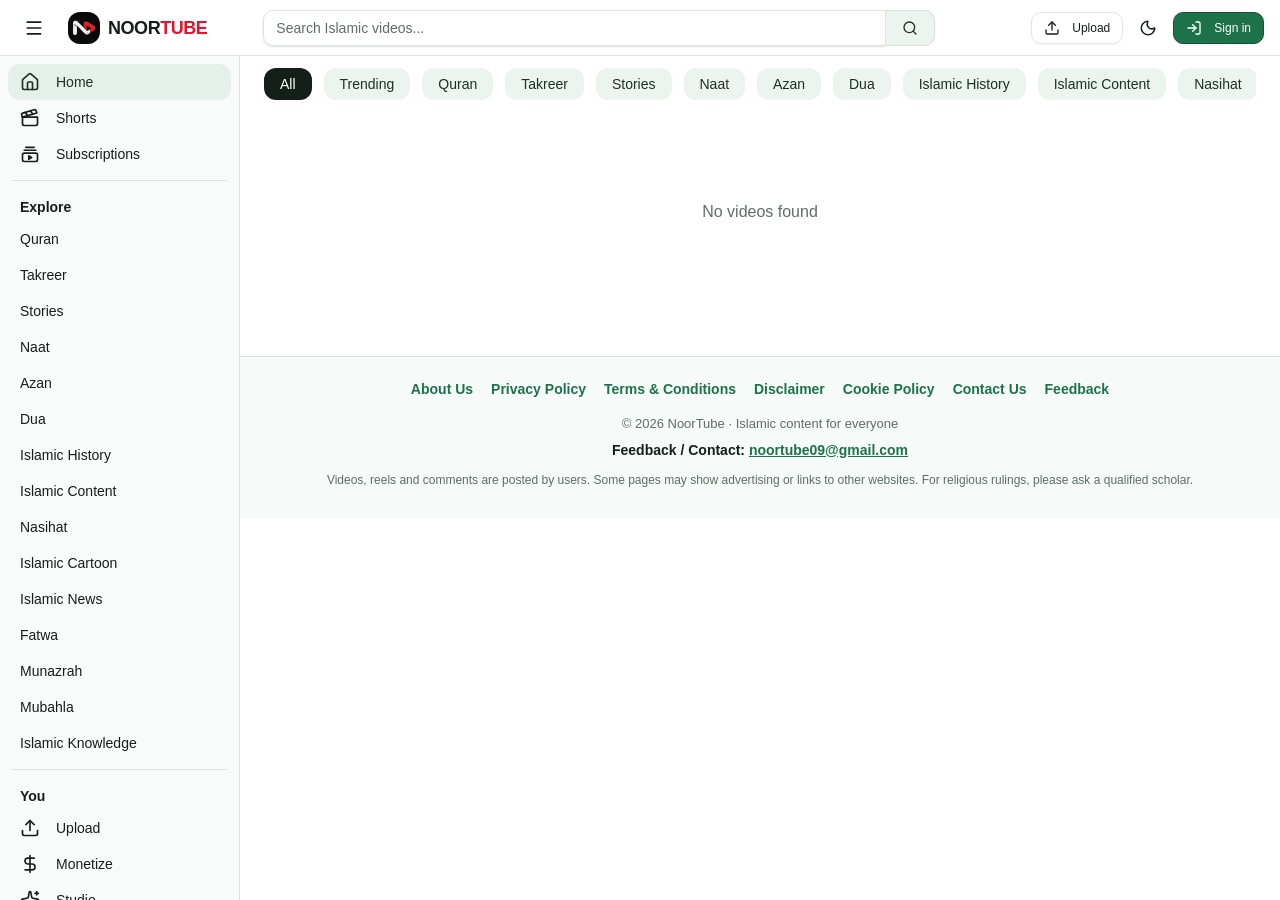
==== commit 447d5b33: "Add files via upload" ====
--- a/index.html
+++ b/index.html
@@ -990,7 +990,7 @@
     i.jsx("div",{className:"absolute top-2 left-2 w-9 h-9 rounded-full border-2 border-primary overflow-hidden",children:i.jsx(jt,{name:b.channel,color:b.channelAvatar,image:ntAvUrl(b.ownerId),size:36})}),
     i.jsx("div",{className:"absolute bottom-2 left-2 right-2 text-white text-xs font-semibold line-clamp-2 text-left leading-tight",children:b.channel})
   ]},b.id))
-]}),o!==null&&i.jsx(OR,{status:n[o],onClose:v,onNext:p,onPrev:y})]})}function OR({status:n,onClose:s,onNext:r,onPrev:o}){const{currentUser:SCU,deleteStatus:DS}=pt(),{toast:ST}=ar(),canDelStatus=SCU?.id===n.ownerId||SCU?.role==="admin",handleDeleteStatus=async()=>{if(window.confirm("Delete this status permanently? This cannot be undone.")){const res=await DS(n.id);res?.ok?(ST({title:"Status deleted"}),s()):ST({title:"Could not delete status",description:res?.error})}};return i.jsxs("div",{className:"fixed inset-0 z-50 bg-black",children:[canDelStatus&&i.jsx("button",{onClick:handleDeleteStatus,className:"absolute top-4 z-10 text-white p-2 rounded-full hover:bg-white/10",style:{right:"4rem"},"aria-label":"delete status",children:i.jsx(IcoTrash,{size:22})}),i.jsx("button",{onClick:s,className:"absolute top-4 right-4 z-10 text-white p-2 rounded-full hover:bg-white/10","aria-label":"close",children:i.jsx(Fd,{size:24})}),i.jsx("button",{onClick:o,className:"absolute left-4 top-1/2 -translate-y-1/2 z-10 text-white p-2 rounded-full hover:bg-white/10","aria-label":"prev",children:i.jsx(tj,{size:28})}),i.jsx("button",{onClick:r,className:"absolute right-4 top-1/2 -translate-y-1/2 z-10 text-white p-2 rounded-full hover:bg-white/10","aria-label":"next",children:i.jsx(Ii,{size:28})}),i.jsxs("div",{className:"w-full h-full relative",children:[n.sourceType==="gallery"&&n.fileUrl?i.jsx("video",{className:"w-full h-full object-cover",src:n.fileUrl,controls:!0,autoPlay:!0,playsInline:!0,onLoadedData:e=>{const v=e.currentTarget;v.paused&&v.play().catch(e=>{e&&e.name==="NotAllowedError"&&(v.muted=!0,v.play().catch(()=>{}))})}}):i.jsx(NtYT,{id:n.youtubeId,title:n.title}),i.jsx("div",{className:"absolute top-0 left-0 right-0 p-4 bg-gradient-to-b from-black/80 to-transparent",children:i.jsxs("div",{className:"flex items-center gap-2",children:[i.jsx(jt,{name:n.channel,color:n.channelAvatar,image:ntAvUrl(n.ownerId),size:32}),i.jsxs("div",{className:"flex-1 min-w-0",children:[i.jsx("div",{className:"text-white font-semibold text-sm truncate",children:n.channel}),i.jsx("div",{className:"text-white/70 text-xs truncate",children:n.title})]})]})}),i.jsxs("div",{className:"absolute bottom-0 left-0 right-0 p-4 bg-gradient-to-t from-black/80 to-transparent flex items-center gap-2 text-white text-sm",children:[i.jsx(Xs,{size:16}),ye(n.views)," views"]})]})]})}function Og({onOpenReel:n,startIdx:s=0,count:r=4}){const{reels:o}=pt();return o.length?i.jsx("div",{className:"grid grid-cols-2 gap-2",children:o.slice(s,s+r).map((u,f)=>i.jsxs("button",{onClick:()=>n(s+f),className:"relative aspect-[9/16] rounded-xl overflow-hidden group",children:[i.jsx("img",{src:u.thumbnail,alt:u.title,className:"w-full h-full object-cover group-hover:scale-105 transition-transform duration-300",onError:m=>{m.currentTarget.src=`https://picsum.photos/seed/${u.id}/200/350`}}),i.jsx("div",{className:"absolute inset-0 bg-gradient-to-t from-black/80 via-black/10 to-transparent"}),i.jsx("div",{className:"absolute top-2 left-2",children:i.jsx($s,{size:14,className:"text-white/80"})}),i.jsxs("div",{className:"absolute bottom-0 left-0 right-0 p-2",children:[i.jsx("p",{className:"text-white text-[11px] font-semibold line-clamp-2 text-left leading-tight",children:u.title}),i.jsxs("p",{className:"text-white/60 text-[10px] mt-0.5",children:[ye(u.views)," views"]})]})]},u.id))}):null}function J0({initialIndex:n,onClose:s}){const{reels:r,incrementReelViews:o,toggleReelLike:u,currentUser:f,followChannel:m,unfollowChannel:h,toggleBell:v,isFollowing:p,hasBell:y,addReelComment:RC,deleteReel:DR2,getReelComments:GRC,isReelLiked:ISRL}=pt(),[b,S]=x.useState(!1),[visIdx,setVisIdx]=x.useState(n),[reelAds,setReelAds]=x.useState(()=>{const c=ntAdCache.reels;return c&&Date.now()-c.t<6e4?c.ads:[]}),[reelEvery,setReelEvery]=x.useState(()=>{const c=ntAdCache.reels;return c&&c.every>=1?c.every:7}),advRef=x.useRef(!0),adSeen=x.useRef(new Set()),[pausedReelId,setPausedReelId]=x.useState(null),N=x.useRef(b),T=x.useRef(null),j=x.useRef(new Map),C=x.useRef(new Set),[,_]=ft(),{toast:RT}=ar(),[commentReelId,setCommentReelId]=x.useState(null),[reportReelId,setReportReelId]=x.useState(null),[reelCommentText,setReelCommentText]=x.useState(""),[reelComments,setReelComments]=x.useState([]),loadReelComments=x.useCallback(rid=>{if(!rid){setReelComments([]);return}GRC(rid).then(list=>setReelComments(list)).catch(()=>setReelComments([]))},[GRC]),ntRepEff=x.useEffect(()=>{const h=e=>{const d=e&&e.detail;d&&d.type==="reel"&&d.id&&loadReelComments(d.id)};window.addEventListener("nt-reply-posted",h);return()=>window.removeEventListener("nt-reply-posted",h)},[loadReelComments]),shareReel=async M=>{ntSigPush({t:"sh",k:"r",id:M.id});const url=`${window.location.origin}/reels?r=${encodeURIComponent(M.id)}`;try{if(navigator.share){await navigator.share({title:M.title,url});return}}catch{}try{await navigator.clipboard.writeText(url),RT({title:"Link copied!",description:"Share this reel anywhere."})}catch{RT({title:"Share URL",description:url})}},downloadReel=M=>{if(M.fileUrl){const a=document.createElement("a");a.href=M.fileUrl,a.download=`${M.title||"reel"}.mp4`,document.body.appendChild(a),a.click(),a.remove(),RT({title:"Download started"})}else RT({title:"Download unavailable"})},submitReelReport=async rsn=>{const rid=reportReelId;setReportReelId(null);try{await ntApi(`/api/reels/${rid}/report`,{method:"POST",body:JSON.stringify({reason:rsn})});RT({title:"Report submitted",description:"Thank you for letting us know. We'll review this content."})}catch(e){RT({title:"Could not submit report",description:(e&&e.message)||"Please try again"})}},handleDeleteReel=async M=>{if(window.confirm("Delete this reel permanently? This cannot be undone.")){const res=await DR2(M.id);res?.ok?RT({title:"Reel deleted"}):RT({title:"Could not delete reel",description:res?.error})}},submitReelComment=async M=>{if(!reelCommentText.trim())return;const txt=reelCommentText;setReelCommentText("");const res=await RC(M,txt);res?.ok&&loadReelComments(M)};return x.useEffect(()=>{loadReelComments(commentReelId)},[commentReelId]),x.useEffect(()=>{if(!ntIsNative())return;ntAdm.hide++;ntAdmobSync();return()=>{ntAdm.hide--;ntAdmobSync()}},[]),x.useEffect(()=>{const f=e=>{e.preventDefault();if(commentReelId)setCommentReelId(null);else if(reportReelId)setReportReelId(null);else s()};window.addEventListener("nt-back",f);return()=>window.removeEventListener("nt-back",f)},[commentReelId,reportReelId]),x.useEffect(()=>{if(advRef.current){advRef.current=!1;return}ntAdmobReelAdvance()},[visIdx]),x.useEffect(()=>{let dead=!1;ntGetAdsAll("reels").then(a=>{if(!dead){setReelAds(a);const c=ntAdCache.reels;c&&c.every>=1&&setReelEvery(c.every)}}).catch(()=>{});return()=>{dead=!0}},[]),x.useEffect(()=>{const M=T.current,rr=r[visIdx];if(!M||!rr||!reelAds.length)return;const el=M.querySelector('[data-reel-id="'+rr.id+'"]');if(!el)return;const at=Array.prototype.indexOf.call(M.children,el)*M.clientHeight;Math.abs(M.scrollTop-at)>4&&M.scrollTo({top:at,behavior:"instant"})},[reelAds.length,reelEvery]),x.useEffect(()=>{N.current=b,b||(window.__ntAM=!1),j.current.forEach(M=>{M.muted=b})},[b]),x.useEffect(()=>{const M=T.current;M&&M.scrollTo({top:(n+(reelAds.length?Math.floor(n/reelEvery):0))*M.clientHeight,behavior:"instant"})},[n]),x.useEffect(()=>{const M=T.current;if(!M)return;const z=new IntersectionObserver(B=>{B.forEach(k=>{if(k.target.dataset.adSlot){ntReelAdVisible(k,N,adSeen);return}const R=k.target.dataset.reelId;if(k.isIntersecting){const idx2=r.findIndex(vv=>vv.id===R);idx2>=0&&setVisIdx(idx2)}const G=R?j.current.get(R):null;G&&(k.isIntersecting?(G.muted=N.current,G.play().catch(e=>{e&&e.name==="NotAllowedError"&&(G.muted=!0,window.__ntAM=!0,S(!0),G.play().catch(()=>{}))}),setPausedReelId(z=>z===R?null:z)):G.pause())})},{root:M,threshold:.6});return M.querySelectorAll("[data-reel-id],[data-ad-slot]").forEach(B=>z.observe(B)),()=>z.disconnect()},[r,reelAds]),x.useEffect(()=>{window.history.pushState({reelViewer:!0},"");const M=()=>{s()};return window.addEventListener("popstate",M),()=>window.removeEventListener("popstate",M)},[s]),x.useEffect(()=>{const M=z=>{z.key==="Escape"&&s()};return window.addEventListener("keydown",M),()=>window.removeEventListener("keydown",M)},[s]),i.jsxs("div",{className:"fixed inset-0 z-50 bg-black",children:[i.jsxs("div",{className:"absolute top-0 left-0 right-0 z-20 flex items-center justify-between p-3",children:[i.jsx("button",{onClick:()=>S(M=>!M),className:"text-white p-2 rounded-full bg-black/40 hover:bg-black/60","aria-label":"toggle sound",children:b?i.jsx(hN,{size:20}):i.jsx(fN,{size:20})}),b&&i.jsx("span",{className:"text-white/80 text-xs bg-black/50 px-2 py-1 rounded-full",children:"Tap 🔊 for sound"}),i.jsx("button",{onClick:s,className:"text-white p-2 rounded-full bg-black/40 hover:bg-black/60","aria-label":"close",children:i.jsx(Fd,{size:20})})]}),i.jsx("div",{ref:T,className:"h-full overflow-y-scroll snap-y snap-mandatory scrollbar-hide",style:{scrollSnapType:"y mandatory"},children:r.flatMap((M,idx)=>{const z=p(M.ownerId),B=y(M.ownerId),k=f?.id===M.ownerId,inWindow=Math.abs(idx-visIdx)<=1;const reelEl=i.jsxs("div",{"data-reel-id":M.id,className:"relative w-full flex-shrink-0 flex items-center justify-center bg-black",style:{height:"100dvh",scrollSnapAlign:"start"},children:[i.jsxs("div",{className:"relative w-full h-full mx-auto",style:{maxWidth:"480px"},children:[inWindow?i.jsx("video",{ref:R=>{R?j.current.set(M.id,R):j.current.delete(M.id)},"data-nt-reel":M.id,"data-nt-dur":M.trimEnd?M.trimEnd-(M.trimStart||0):0,className:"w-full h-full object-cover mx-auto",style:{maxWidth:"480px"},src:M.fileUrl,poster:M.thumbnail||void 0,autoPlay:idx===visIdx,loop:!M.trimEnd,playsInline:!0,muted:b,onCanPlay:R=>{const v=R.currentTarget;idx===visIdx&&pausedReelId!==M.id&&v.paused&&v.play().catch(e=>{e&&e.name==="NotAllowedError"&&(v.muted=!0,window.__ntAM=!0,S(!0),v.play().catch(()=>{}))})},preload:ntDataSaver()?(idx===visIdx?"auto":"none"):(idx===visIdx||idx===visIdx+1)?"auto":"metadata",onLoadedMetadata:R=>{M.trimStart&&(R.currentTarget.currentTime=M.trimStart)},onTimeUpdate:R=>{ntReelTick(R.currentTarget,M,C,o);if(M.trimEnd&&R.currentTarget.currentTime>=M.trimEnd)R.currentTarget.currentTime=M.trimStart||0},onClick:()=>{const R=j.current.get(M.id);if(R&&window.__ntAM&&!R.paused){window.__ntAM=!1,R.muted=!1,N.current=!1,S(!1);return}R&&(R.paused?(R.play().catch(()=>{}),setPausedReelId(null)):(R.pause(),setPausedReelId(M.id)))}}):i.jsx("img",{src:M.thumbnail,alt:M.title||"",className:"w-full h-full object-cover mx-auto",style:{maxWidth:"480px"},loading:"lazy",onError:R=>{R.currentTarget.src=`https://picsum.photos/seed/${M.id}/400/700`}}),pausedReelId===M.id&&i.jsx("div",{className:"absolute inset-0 flex items-center justify-center pointer-events-none",children:i.jsx("div",{className:"bg-black/40 rounded-full p-5",children:i.jsx(IcoPlay,{size:36,className:"text-white"})})}),i.jsxs("div",{className:"absolute inset-0 flex flex-col justify-between pointer-events-none",children:[i.jsx("div",{className:"h-16 bg-gradient-to-b from-black/30 to-transparent"}),i.jsx("div",{className:"p-4 pb-8 bg-gradient-to-t from-black/90 via-black/50 to-transparent",children:i.jsxs("div",{className:"flex items-end justify-between gap-3",children:[i.jsxs("div",{className:"flex-1 min-w-0",children:[i.jsxs("div",{className:"flex items-center gap-2",children:[i.jsxs("div",{className:"flex items-center gap-2 min-w-0 pointer-events-auto cursor-pointer",onClick:()=>_(`/channel/${M.ownerId}`),children:[i.jsx(jt,{name:M.channel,color:M.channelAvatar,image:ntAvUrl(M.ownerId),size:36}),i.jsx("div",{className:"text-white font-semibold text-sm truncate",children:M.channel})]}),f&&!k&&i.jsxs("div",{className:"flex items-center gap-2 pointer-events-auto flex-shrink-0",children:[i.jsxs("button",{onClick:evF=>{evF.stopPropagation(),z?h(M.ownerId):m(M.ownerId)},className:`flex items-center gap-1.5 text-xs px-3 py-1.5 rounded-full font-medium transition-colors ${z?"bg-white/20 text-white hover:bg-white/30":"bg-primary text-white hover:bg-primary/80"}`,children:[z?i.jsx(_x,{size:13}):i.jsx(Ox,{size:13}),z?"Following":"Follow"]}),z&&i.jsx("button",{onClick:ev=>{ev.stopPropagation(),v(M.ownerId)},className:`p-1.5 rounded-full transition-colors ${B?"bg-primary text-white":"bg-white/20 text-white hover:bg-white/30"}`,"aria-label":"toggle notifications",children:i.jsx(xo,{size:14})})]})]}),i.jsx("div",{className:"text-white/70 text-xs truncate mt-0.5",children:M.title}),i.jsxs("div",{className:"text-white/50 text-xs",children:[ye(M.views)," views"]}),M.tags&&M.tags.length>0&&i.jsx("div",{className:"flex flex-wrap gap-1.5 mt-1",children:M.tags.slice(0,4).map(tg=>i.jsxs("span",{className:"text-[10px] text-white/80 bg-black/40 px-2 py-0.5 rounded-full",children:["#",tg]},tg))})]}),i.jsxs("div",{className:"flex flex-col items-center gap-4 pointer-events-auto",children:[i.jsxs("button",{className:"flex flex-col items-center gap-1 text-white p-2 rounded-full hover:bg-white/10 flex-shrink-0",onClick:()=>u(M.id),children:[i.jsx(bj,{size:26,className:ISRL(M.id)?"fill-red-500 text-red-500":"",fill:ISRL(M.id)?"currentColor":"none"}),i.jsx("span",{className:"text-xs",children:ye(M.likes)})]}),i.jsxs("button",{className:"flex flex-col items-center gap-1 text-white p-2 rounded-full hover:bg-white/10 flex-shrink-0",onClick:()=>setCommentReelId(M.id),children:[i.jsx(Oj,{size:24}),i.jsx("span",{className:"text-xs",children:M.commentCount||0})]}),i.jsxs("button",{className:"flex flex-col items-center gap-1 text-white p-2 rounded-full hover:bg-white/10 flex-shrink-0",onClick:()=>shareReel(M),children:[i.jsx(Gj,{size:24}),i.jsx("span",{className:"text-xs",children:"Share"})]}),i.jsxs(Mg,{children:[i.jsx(_g,{asChild:!0,children:i.jsx("button",{className:"text-white p-2 rounded-full hover:bg-white/10 flex-shrink-0","aria-label":"more reel options",children:i.jsx(hj,{size:24})})}),i.jsxs(Dd,{align:"end",children:[i.jsxs(qa,{onClick:()=>downloadReel(M),children:[i.jsx(IcoDL,{size:16,className:"mr-2"}),"Download"]}),i.jsxs(qa,{onClick:()=>setReportReelId(M.id),children:[i.jsx(IcoFlag,{size:16,className:"mr-2"}),"Report"]}),f&&f.role!=="guest"&&M.ownerId&&f.id!==M.ownerId&&i.jsxs(qa,{onClick:async()=>{if(await ntBlockUser(M.ownerId,M.channel))window.location.assign("/")},children:[i.jsx(NtCmtIcon,{kind:"block",size:16,className:"mr-2"}),"Block"]}),f?.id===M.ownerId&&i.jsxs(qa,{onClick:()=>handleDeleteReel(M),className:"text-destructive",children:[i.jsx(IcoTrash,{size:16,className:"mr-2"}),"Delete"]})]})]})]})]})})]})]})]},M.id);return reelAds.length&&(idx+1)%reelEvery===0&&idx+1<r.length?[reelEl,i.jsx(NtReelAdSlide,{key:"reelad-"+idx,k:"reelad-"+idx,ad:reelAds[(Math.floor((idx+1)/reelEvery)-1)%reelAds.length]})]:[reelEl]})}),i.jsx(NtCommentsSheet,{open:!!commentReelId,onClose:()=>setCommentReelId(null),count:reelComments.length,comments:reelComments,user:f,value:reelCommentText,onChange:setReelCommentText,onSubmit:e=>{e.preventDefault(),submitReelComment(commentReelId)}}),i.jsx(RepDlg,{open:!!reportReelId,onClose:()=>setReportReelId(null),onSubmit:submitReelReport})]})}function Vl({v:n,horizontal:s}){return s?i.jsxs(Fs,{href:`/watch/${n.id}`,"data-nt-v":n.id,className:"flex gap-2.5 group",children:[i.jsxs("div",{className:"w-40 flex-shrink-0 aspect-video bg-muted rounded-lg overflow-hidden relative",children:[i.jsx("img",{src:n.thumbnail,alt:n.title,className:"w-full h-full object-cover group-hover:scale-[1.02] transition-transform duration-200",loading:"lazy",onError:r=>{r.currentTarget.src=`https://picsum.photos/seed/${n.id}/320/180`}}),i.jsx("span",{className:"absolute bottom-1 right-1 text-[11px] bg-black/80 text-white px-1 py-0.5 rounded",children:n.duration}),n.copyrightStatus==="claimed"&&i.jsx("span",{className:"absolute top-1 left-1 text-[9px] bg-destructive text-destructive-foreground px-1 py-0.5 rounded font-medium",children:"Copyright"}),n.trending&&i.jsx("span",{className:"absolute top-1 right-1 text-[9px] bg-accent text-white px-1 py-0.5 rounded font-semibold",children:"🔥"})]}),i.jsxs("div",{className:"flex-1 min-w-0 py-0.5",children:[i.jsx("h3",{className:"font-semibold text-sm leading-snug line-clamp-2",children:n.title}),i.jsx("div",{className:"text-xs text-muted-foreground mt-1",children:n.channel}),i.jsxs("div",{className:"text-xs text-muted-foreground",children:[ye(n.views)," views • ",ha(n.uploadedAt)]})]})]}):i.jsxs(Fs,{href:`/watch/${n.id}`,"data-nt-v":n.id,className:"block group",children:[i.jsxs("div",{className:"aspect-video bg-muted rounded-xl overflow-hidden relative",children:[i.jsx("img",{src:n.thumbnail,alt:n.title,className:"w-full h-full object-cover group-hover:scale-[1.02] transition-transform duration-200",loading:"lazy",onError:r=>{r.currentTarget.src=`https://picsum.photos/seed/${n.id}/640/360`}}),i.jsx("span",{className:"absolute bottom-2 right-2 text-xs bg-black/80 text-white px-1.5 py-0.5 rounded",children:n.duration}),n.copyrightStatus==="claimed"&&i.jsx("span",{className:"absolute top-2 left-2 text-[10px] bg-destructive text-destructive-foreground px-1.5 py-0.5 rounded font-medium",children:n.removed?"Removed — Copyright":"Copyright"}),n.trending&&i.jsxs("span",{className:"absolute top-2 right-2 text-[10px] bg-accent text-white px-1.5 py-0.5 rounded font-semibold flex items-center gap-0.5",children:["🔥"," Trending"]})]}),i.jsxs("div",{className:"flex gap-3 mt-3",children:[i.jsx(jt,{name:n.channel,color:n.channelAvatar,image:ntAvUrl(n.ownerId)}),i.jsxs("div",{className:"min-w-0 flex-1",children:[i.jsx("h3",{className:"font-semibold text-sm leading-snug line-clamp-2",children:n.title}),i.jsx("div",{className:"text-xs text-muted-foreground mt-1",children:n.channel}),i.jsxs("div",{className:"text-xs text-muted-foreground",children:[ye(n.views)," views • ",ha(n.uploadedAt)]})]})]})]})}function ntCatN(c){return c==="Lecture"?"Takreer":c}
+]}),o!==null&&i.jsx(OR,{status:n[o],onClose:v,onNext:p,onPrev:y})]})}function OR({status:n,onClose:s,onNext:r,onPrev:o}){const{currentUser:SCU,deleteStatus:DS}=pt(),{toast:ST}=ar(),canDelStatus=SCU?.id===n.ownerId||SCU?.role==="admin",handleDeleteStatus=async()=>{if(window.confirm("Delete this status permanently? This cannot be undone.")){const res=await DS(n.id);res?.ok?(ST({title:"Status deleted"}),s()):ST({title:"Could not delete status",description:res?.error})}};return i.jsxs("div",{className:"fixed inset-0 z-50 bg-black",children:[canDelStatus&&i.jsx("button",{onClick:handleDeleteStatus,className:"absolute top-4 z-10 text-white p-2 rounded-full hover:bg-white/10",style:{right:"4rem"},"aria-label":"delete status",children:i.jsx(IcoTrash,{size:22})}),i.jsx("button",{onClick:s,className:"absolute top-4 right-4 z-10 text-white p-2 rounded-full hover:bg-white/10","aria-label":"close",children:i.jsx(Fd,{size:24})}),i.jsx("button",{onClick:o,className:"absolute left-4 top-1/2 -translate-y-1/2 z-10 text-white p-2 rounded-full hover:bg-white/10","aria-label":"prev",children:i.jsx(tj,{size:28})}),i.jsx("button",{onClick:r,className:"absolute right-4 top-1/2 -translate-y-1/2 z-10 text-white p-2 rounded-full hover:bg-white/10","aria-label":"next",children:i.jsx(Ii,{size:28})}),i.jsxs("div",{className:"w-full h-full relative",children:[n.sourceType==="gallery"&&n.fileUrl?i.jsx("video",{className:"w-full h-full object-cover",src:n.fileUrl,controls:!0,autoPlay:!0,playsInline:!0,onLoadedData:e=>{const v=e.currentTarget;v.paused&&v.play().catch(e=>{e&&e.name==="NotAllowedError"&&(v.muted=!0,v.play().catch(()=>{}))})}}):i.jsx(NtYT,{id:n.youtubeId,title:n.title}),i.jsx("div",{className:"absolute top-0 left-0 right-0 p-4 bg-gradient-to-b from-black/80 to-transparent",children:i.jsxs("div",{className:"flex items-center gap-2",children:[i.jsx(jt,{name:n.channel,color:n.channelAvatar,image:ntAvUrl(n.ownerId),size:32}),i.jsxs("div",{className:"flex-1 min-w-0",children:[i.jsx("div",{className:"text-white font-semibold text-sm truncate",children:n.channel}),i.jsx("div",{className:"text-white/70 text-xs truncate",children:n.title})]})]})}),i.jsxs("div",{className:"absolute bottom-0 left-0 right-0 p-4 bg-gradient-to-t from-black/80 to-transparent flex items-center gap-2 text-white text-sm",children:[i.jsx(Xs,{size:16}),ye(n.views)," views"]})]})]})}function Og({onOpenReel:n,startIdx:s=0,count:r=4}){const{reels:o}=pt();return o.length?i.jsx("div",{className:"grid grid-cols-2 gap-2",children:o.slice(s,s+r).map((u,f)=>i.jsxs("button",{onClick:()=>n(s+f),className:"relative aspect-[9/16] rounded-xl overflow-hidden group",children:[i.jsx("img",{src:u.thumbnail,alt:u.title,className:"w-full h-full object-cover group-hover:scale-105 transition-transform duration-300",onError:m=>{m.currentTarget.src=`https://picsum.photos/seed/${u.id}/200/350`}}),i.jsx("div",{className:"absolute inset-0 bg-gradient-to-t from-black/80 via-black/10 to-transparent"}),i.jsx("div",{className:"absolute top-2 left-2",children:i.jsx($s,{size:14,className:"text-white/80"})}),i.jsxs("div",{className:"absolute bottom-0 left-0 right-0 p-2",children:[i.jsx("p",{className:"text-white text-[11px] font-semibold line-clamp-2 text-left leading-tight",children:u.title}),i.jsxs("p",{className:"text-white/60 text-[10px] mt-0.5",children:[ye(u.views)," views"]})]})]},u.id))}):null}function J0({initialIndex:n,onClose:s}){const{reels:r,incrementReelViews:o,toggleReelLike:u,currentUser:f,followChannel:m,unfollowChannel:h,toggleBell:v,isFollowing:p,hasBell:y,addReelComment:RC,deleteReel:DR2,getReelComments:GRC,isReelLiked:ISRL}=pt(),[b,S]=x.useState(!1),[visIdx,setVisIdx]=x.useState(n),[reelAds,setReelAds]=x.useState(()=>{const c=ntAdCache.reels;return c&&Date.now()-c.t<6e4?c.ads:[]}),[reelEvery,setReelEvery]=x.useState(()=>{const c=ntAdCache.reels;return c&&c.every>=1?c.every:7}),advRef=x.useRef(!0),adSeen=x.useRef(new Set()),[pausedReelId,setPausedReelId]=x.useState(null),N=x.useRef(b),T=x.useRef(null),j=x.useRef(new Map),C=x.useRef(new Set),[,_]=ft(),{toast:RT}=ar(),[commentReelId,setCommentReelId]=x.useState(null),[reportReelId,setReportReelId]=x.useState(null),[reelCommentText,setReelCommentText]=x.useState(""),[reelComments,setReelComments]=x.useState([]),loadReelComments=x.useCallback(rid=>{if(!rid){setReelComments([]);return}GRC(rid).then(list=>setReelComments(list)).catch(()=>setReelComments([]))},[GRC]),ntRepEff=x.useEffect(()=>{const h=e=>{const d=e&&e.detail;d&&d.type==="reel"&&d.id&&loadReelComments(d.id)};window.addEventListener("nt-reply-posted",h);return()=>window.removeEventListener("nt-reply-posted",h)},[loadReelComments]),shareReel=async M=>{ntSigPush({t:"sh",k:"r",id:M.id});const url=`${window.location.origin}/reels?r=${encodeURIComponent(M.id)}`;try{if(navigator.share){await navigator.share({title:M.title,url});return}}catch{}try{await navigator.clipboard.writeText(url),RT({title:"Link copied!",description:"Share this reel anywhere."})}catch{RT({title:"Share URL",description:url})}},downloadReel=M=>{if(M.fileUrl){const a=document.createElement("a");a.href=M.fileUrl,a.download=`${M.title||"reel"}.mp4`,document.body.appendChild(a),a.click(),a.remove(),RT({title:"Download started"})}else RT({title:"Download unavailable"})},submitReelReport=async rsn=>{const rid=reportReelId;setReportReelId(null);try{await ntApi(`/api/reels/${rid}/report`,{method:"POST",body:JSON.stringify({reason:rsn})});RT({title:"Report submitted",description:"Thank you for letting us know. We'll review this content."})}catch(e){RT({title:"Could not submit report",description:(e&&e.message)||"Please try again"})}},handleDeleteReel=async M=>{if(window.confirm("Delete this reel permanently? This cannot be undone.")){const res=await DR2(M.id);res?.ok?RT({title:"Reel deleted"}):RT({title:"Could not delete reel",description:res?.error})}},submitReelComment=async M=>{if(!reelCommentText.trim())return;const txt=reelCommentText;setReelCommentText("");const res=await RC(M,txt);res?.ok&&loadReelComments(M)};return x.useEffect(()=>{loadReelComments(commentReelId)},[commentReelId]),x.useEffect(()=>{if(!ntIsNative())return;ntAdm.hide++;ntAdmobSync();return()=>{ntAdm.hide--;ntAdmobSync()}},[]),x.useEffect(()=>{const f=e=>{e.preventDefault();if(commentReelId)setCommentReelId(null);else if(reportReelId)setReportReelId(null);else s()};window.addEventListener("nt-back",f);return()=>window.removeEventListener("nt-back",f)},[commentReelId,reportReelId]),x.useEffect(()=>{if(advRef.current){advRef.current=!1;return}ntAdmobReelAdvance()},[visIdx]),x.useEffect(()=>{let dead=!1;ntGetAdsAll("reels").then(a=>{if(!dead){setReelAds(a);const c=ntAdCache.reels;c&&c.every>=1&&setReelEvery(c.every)}}).catch(()=>{});return()=>{dead=!0}},[]),x.useEffect(()=>{const M=T.current,rr=r[visIdx];if(!M||!rr||!reelAds.length)return;const el=M.querySelector('[data-reel-id="'+rr.id+'"]');if(!el)return;const at=Array.prototype.indexOf.call(M.children,el)*M.clientHeight;Math.abs(M.scrollTop-at)>4&&M.scrollTo({top:at,behavior:"instant"})},[reelAds.length,reelEvery]),x.useEffect(()=>{N.current=b,b||(window.__ntAM=!1),j.current.forEach(M=>{M.muted=b})},[b]),x.useEffect(()=>{const M=T.current;M&&M.scrollTo({top:(n+(reelAds.length?Math.floor(n/reelEvery):0))*M.clientHeight,behavior:"instant"})},[n]),x.useEffect(()=>{const M=T.current;if(!M)return;const z=new IntersectionObserver(B=>{B.forEach(k=>{if(k.target.dataset.adSlot){ntReelAdVisible(k,N,adSeen);return}const R=k.target.dataset.reelId;if(k.isIntersecting){const idx2=r.findIndex(vv=>vv.id===R);idx2>=0&&setVisIdx(idx2)}const G=R?j.current.get(R):null;G&&(k.isIntersecting?(G.muted=N.current,G.play().catch(e=>{e&&e.name==="NotAllowedError"&&(G.muted=!0,window.__ntAM=!0,S(!0),G.play().catch(()=>{}))}),setPausedReelId(z=>z===R?null:z)):G.pause())})},{root:M,threshold:.6});return M.querySelectorAll("[data-reel-id],[data-ad-slot]").forEach(B=>z.observe(B)),()=>z.disconnect()},[r,reelAds]),x.useEffect(()=>{window.history.pushState({reelViewer:!0},"");const M=()=>{s()};return window.addEventListener("popstate",M),()=>window.removeEventListener("popstate",M)},[s]),x.useEffect(()=>{const M=z=>{z.key==="Escape"&&s()};return window.addEventListener("keydown",M),()=>window.removeEventListener("keydown",M)},[s]),i.jsxs("div",{className:"fixed inset-0 z-50 bg-black",children:[i.jsxs("div",{className:"absolute top-0 left-0 right-0 z-20 flex items-center justify-between p-3",children:[i.jsx("button",{onClick:()=>S(M=>!M),className:"text-white p-2 rounded-full bg-black/40 hover:bg-black/60","aria-label":"toggle sound",children:b?i.jsx(hN,{size:20}):i.jsx(fN,{size:20})}),b&&i.jsx("span",{className:"text-white/80 text-xs bg-black/50 px-2 py-1 rounded-full",children:"Tap 🔊 for sound"}),i.jsx("button",{onClick:s,className:"text-white p-2 rounded-full bg-black/40 hover:bg-black/60","aria-label":"close",children:i.jsx(Fd,{size:20})})]}),i.jsx("div",{ref:T,className:"h-full overflow-y-scroll snap-y snap-mandatory scrollbar-hide",style:{scrollSnapType:"y mandatory"},children:r.flatMap((M,idx)=>{const z=p(M.ownerId),B=y(M.ownerId),k=f?.id===M.ownerId,inWindow=Math.abs(idx-visIdx)<=1;const reelEl=i.jsxs("div",{"data-reel-id":M.id,className:"relative w-full flex-shrink-0 flex items-center justify-center bg-black",style:{height:"100dvh",scrollSnapAlign:"start"},children:[i.jsxs("div",{className:"relative w-full h-full mx-auto",style:{maxWidth:"480px"},children:[inWindow?i.jsx("video",{ref:R=>{R?j.current.set(M.id,R):j.current.delete(M.id)},"data-nt-reel":M.id,"data-nt-dur":M.trimEnd?M.trimEnd-(M.trimStart||0):0,className:"w-full h-full object-cover mx-auto",style:{maxWidth:"480px"},src:M.fileUrl,poster:M.thumbnail||void 0,autoPlay:idx===visIdx,loop:!M.trimEnd,playsInline:!0,muted:b,onCanPlay:R=>{const v=R.currentTarget;idx===visIdx&&pausedReelId!==M.id&&v.paused&&v.play().catch(e=>{e&&e.name==="NotAllowedError"&&(v.muted=!0,window.__ntAM=!0,S(!0),v.play().catch(()=>{}))})},preload:ntDataSaver()?(idx===visIdx?"auto":"none"):(idx===visIdx||idx===visIdx+1)?"auto":"metadata",onLoadedMetadata:R=>{M.trimStart&&(R.currentTarget.currentTime=M.trimStart)},onTimeUpdate:R=>{ntReelTick(R.currentTarget,M,C,o);if(M.trimEnd&&R.currentTarget.currentTime>=M.trimEnd)R.currentTarget.currentTime=M.trimStart||0},onClick:()=>{const R=j.current.get(M.id);if(R&&window.__ntAM&&!R.paused){window.__ntAM=!1,R.muted=!1,N.current=!1,S(!1);return}R&&(R.paused?(R.play().catch(()=>{}),setPausedReelId(null)):(R.pause(),setPausedReelId(M.id)))}}):i.jsx("img",{src:M.thumbnail,alt:M.title||"",className:"w-full h-full object-cover mx-auto",style:{maxWidth:"480px"},loading:"lazy",onError:R=>{R.currentTarget.src=`https://picsum.photos/seed/${M.id}/400/700`}}),pausedReelId===M.id&&i.jsx("div",{className:"absolute inset-0 flex items-center justify-center pointer-events-none",children:i.jsx("div",{className:"bg-black/40 rounded-full p-5",children:i.jsx(IcoPlay,{size:36,className:"text-white"})})}),i.jsxs("div",{className:"absolute inset-0 flex flex-col justify-between pointer-events-none",children:[i.jsx("div",{className:"h-16 bg-gradient-to-b from-black/30 to-transparent"}),i.jsx("div",{className:"p-4 pb-8 bg-gradient-to-t from-black/90 via-black/50 to-transparent",children:i.jsxs("div",{className:"flex items-end justify-between gap-3",children:[i.jsxs("div",{className:"flex-1 min-w-0",children:[i.jsxs("div",{className:"flex items-center gap-2",children:[i.jsxs("div",{className:"flex items-center gap-2 min-w-0 pointer-events-auto cursor-pointer",onClick:()=>_(`/channel/${M.ownerId}`),children:[i.jsx(jt,{name:M.channel,color:M.channelAvatar,image:ntAvUrl(M.ownerId),size:36}),i.jsx("div",{className:"text-white font-semibold text-sm truncate",children:M.channel})]}),f&&!k&&i.jsxs("div",{className:"flex items-center gap-2 pointer-events-auto flex-shrink-0",children:[i.jsxs("button",{onClick:evF=>{evF.stopPropagation(),z?h(M.ownerId):m(M.ownerId)},className:`flex items-center gap-1.5 text-xs px-3 py-1.5 rounded-full font-medium transition-colors ${z?"bg-white/20 text-white hover:bg-white/30":"bg-primary text-white hover:bg-primary/80"}`,children:[z?i.jsx(_x,{size:13}):i.jsx(Ox,{size:13}),z?"Following":"Follow"]}),z&&i.jsx("button",{onClick:ev=>{ev.stopPropagation(),v(M.ownerId)},className:`p-1.5 rounded-full transition-colors ${B?"bg-primary text-white":"bg-white/20 text-white hover:bg-white/30"}`,"aria-label":"toggle notifications",children:i.jsx(xo,{size:14})})]})]}),i.jsx("div",{className:"truncate mt-0.5",style:{fontSize:15,color:"rgba(255,255,255,.92)"},children:M.title}),i.jsxs("div",{className:"text-white/50 text-xs",children:[ye(M.views)," views"]}),M.tags&&M.tags.length>0&&i.jsx("div",{className:"flex flex-wrap gap-1.5 mt-1",children:M.tags.slice(0,4).map(tg=>i.jsxs("span",{className:"text-[10px] text-white/80 bg-black/40 px-2 py-0.5 rounded-full",children:["#",tg]},tg))})]}),i.jsxs("div",{className:"flex flex-col items-center gap-4 pointer-events-auto",children:[i.jsxs("button",{className:"flex flex-col items-center gap-1 text-white p-2 rounded-full hover:bg-white/10 flex-shrink-0",onClick:()=>u(M.id),children:[i.jsx(bj,{size:26,className:ISRL(M.id)?"fill-red-500 text-red-500":"",fill:ISRL(M.id)?"currentColor":"none"}),i.jsx("span",{className:"text-xs",children:ye(M.likes)})]}),i.jsxs("button",{className:"flex flex-col items-center gap-1 text-white p-2 rounded-full hover:bg-white/10 flex-shrink-0",onClick:()=>setCommentReelId(M.id),children:[i.jsx(Oj,{size:24}),i.jsx("span",{className:"text-xs",children:M.commentCount||0})]}),i.jsxs("button",{className:"flex flex-col items-center gap-1 text-white p-2 rounded-full hover:bg-white/10 flex-shrink-0",onClick:()=>shareReel(M),children:[i.jsx(Gj,{size:24}),i.jsx("span",{className:"text-xs",children:"Share"})]}),i.jsxs(Mg,{children:[i.jsx(_g,{asChild:!0,children:i.jsx("button",{className:"text-white p-2 rounded-full hover:bg-white/10 flex-shrink-0","aria-label":"more reel options",children:i.jsx(hj,{size:24})})}),i.jsxs(Dd,{align:"end",children:[i.jsxs(qa,{onClick:()=>downloadReel(M),children:[i.jsx(IcoDL,{size:16,className:"mr-2"}),"Download"]}),i.jsxs(qa,{onClick:()=>setReportReelId(M.id),children:[i.jsx(IcoFlag,{size:16,className:"mr-2"}),"Report"]}),f&&f.role!=="guest"&&M.ownerId&&f.id!==M.ownerId&&i.jsxs(qa,{onClick:async()=>{if(await ntBlockUser(M.ownerId,M.channel))window.location.assign("/")},children:[i.jsx(NtCmtIcon,{kind:"block",size:16,className:"mr-2"}),"Block"]}),f?.id===M.ownerId&&i.jsxs(qa,{onClick:()=>handleDeleteReel(M),className:"text-destructive",children:[i.jsx(IcoTrash,{size:16,className:"mr-2"}),"Delete"]})]})]})]})]})})]})]})]},M.id);return reelAds.length&&(idx+1)%reelEvery===0&&idx+1<r.length?[reelEl,i.jsx(NtReelAdSlide,{key:"reelad-"+idx,k:"reelad-"+idx,ad:reelAds[(Math.floor((idx+1)/reelEvery)-1)%reelAds.length]})]:[reelEl]})}),i.jsx(NtCommentsSheet,{open:!!commentReelId,onClose:()=>setCommentReelId(null),count:reelComments.length,comments:reelComments,user:f,value:reelCommentText,onChange:setReelCommentText,onSubmit:e=>{e.preventDefault(),submitReelComment(commentReelId)}}),i.jsx(RepDlg,{open:!!reportReelId,onClose:()=>setReportReelId(null),onSubmit:submitReelReport})]})}function Vl({v:n,horizontal:s}){return s?i.jsxs(Fs,{href:`/watch/${n.id}`,"data-nt-v":n.id,className:"flex gap-2.5 group",children:[i.jsxs("div",{className:"w-40 flex-shrink-0 aspect-video bg-muted rounded-lg overflow-hidden relative",children:[i.jsx("img",{src:n.thumbnail,alt:n.title,className:"w-full h-full object-cover group-hover:scale-[1.02] transition-transform duration-200",loading:"lazy",onError:r=>{r.currentTarget.src=`https://picsum.photos/seed/${n.id}/320/180`}}),i.jsx("span",{className:"absolute bottom-1 right-1 text-[11px] bg-black/80 text-white px-1 py-0.5 rounded",children:n.duration}),n.copyrightStatus==="claimed"&&i.jsx("span",{className:"absolute top-1 left-1 text-[9px] bg-destructive text-destructive-foreground px-1 py-0.5 rounded font-medium",children:"Copyright"}),n.trending&&i.jsx("span",{className:"absolute top-1 right-1 text-[9px] bg-accent text-white px-1 py-0.5 rounded font-semibold",children:"🔥"})]}),i.jsxs("div",{className:"flex-1 min-w-0 py-0.5",children:[i.jsx("h3",{className:"font-semibold leading-snug line-clamp-2",style:{fontSize:15},children:n.title}),i.jsx("div",{className:"text-xs text-muted-foreground mt-1",children:n.channel}),i.jsxs("div",{className:"text-xs text-muted-foreground",children:[ye(n.views)," views • ",ha(n.uploadedAt)]})]})]}):i.jsxs(Fs,{href:`/watch/${n.id}`,"data-nt-v":n.id,className:"block group",children:[i.jsxs("div",{className:"aspect-video bg-muted rounded-xl overflow-hidden relative",children:[i.jsx("img",{src:n.thumbnail,alt:n.title,className:"w-full h-full object-cover group-hover:scale-[1.02] transition-transform duration-200",loading:"lazy",onError:r=>{r.currentTarget.src=`https://picsum.photos/seed/${n.id}/640/360`}}),i.jsx("span",{className:"absolute bottom-2 right-2 text-xs bg-black/80 text-white px-1.5 py-0.5 rounded",children:n.duration}),n.copyrightStatus==="claimed"&&i.jsx("span",{className:"absolute top-2 left-2 text-[10px] bg-destructive text-destructive-foreground px-1.5 py-0.5 rounded font-medium",children:n.removed?"Removed — Copyright":"Copyright"}),n.trending&&i.jsxs("span",{className:"absolute top-2 right-2 text-[10px] bg-accent text-white px-1.5 py-0.5 rounded font-semibold flex items-center gap-0.5",children:["🔥"," Trending"]})]}),i.jsxs("div",{className:"flex gap-3 mt-3",children:[i.jsx(jt,{name:n.channel,color:n.channelAvatar,image:ntAvUrl(n.ownerId)}),i.jsxs("div",{className:"min-w-0 flex-1",children:[i.jsx("h3",{className:"font-semibold leading-snug line-clamp-2",style:{fontSize:15},children:n.title}),i.jsx("div",{className:"text-xs text-muted-foreground mt-1",children:n.channel}),i.jsxs("div",{className:"text-xs text-muted-foreground",children:[ye(n.views)," views • ",ha(n.uploadedAt)]})]})]})]})}function ntCatN(c){return c==="Lecture"?"Takreer":c}
 let ntTwCache=null;
 function ntUseTrendWeek(on){const[m,setM]=x.useState(ntTwCache&&Date.now()-ntTwCache.t<6e4?ntTwCache.m:null);x.useEffect(()=>{if(!on)return;if(ntTwCache&&Date.now()-ntTwCache.t<6e4){setM(ntTwCache.m);return}let dead=!1;ntApi("/api/trending-week").then(r=>{const o={};(r&&r.items||[]).forEach(a=>{o[a.id]=a.views7});ntTwCache={t:Date.now(),m:o};dead||setM(o)}).catch(()=>{dead||setM({})});return()=>{dead=!0}},[on]);return m}
 function DR(){const{videos:n,currentUser:CU,reels:NTR,ready:ntRdy}=pt(),[,s]=ft(),[r,o]=x.useState(""),[u,f]=x.useState(new URLSearchParams(i2()).get("cat")||"All"),ntSearchStr=i2(),ntCatSync=x.useEffect(()=>{f(new URLSearchParams(ntSearchStr).get("cat")||"All")},[ntSearchStr]),[m,h]=x.useState(null),NTD=ntUseDeskHome(),ntTw=ntUseTrendWeek(u==="Trending"),followedIds=new Set((CU?.following||[]).map(String)),watchedIds=new Set(CU?.watchHistory||[]),prefCats=new Set((CU?.watchHistory||[]).map(id=>n.find(vv=>vv.id===id)?.category).filter(Boolean)),v=N=>{const T=(Date.now()-new Date(N.uploadedAt).getTime())/864e5,j=Math.exp(-T/14);let sc=(N.views*1+N.likes*4+(N.commentCount||0)*2)*j;if(T<1)sc+=500;else if(T<3)sc+=200;else if(T<7)sc+=50;if(followedIds.has(String(N.ownerId)))sc*=1.6;if(prefCats.has(N.category))sc*=1.25;if(watchedIds.has(N.id))sc*=.5;return sc},p=x.useMemo(()=>[...n.filter(T=>{if(T.removed)return!1;const j=u==="All"||(u==="Trending"?!!(ntTw&&ntTw[T.id]>0):ntCatN(T.category)===ntCatN(u)),C=!r||T.title.toLowerCase().includes(r.toLowerCase())||T.channel.toLowerCase().includes(r.toLowerCase());return j&&C})].sort(u==="Trending"?((T,j)=>((ntTw&&ntTw[j.id])||0)-((ntTw&&ntTw[T.id])||0)||j.views-T.views):((T,j)=>(T.rankFY||1e9)-(j.rankFY||1e9)||v(j)-v(T))),[n,r,u,CU,ntTw]),trendingList=x.useMemo(()=>{const now=Date.now();return n.filter(T=>!T.removed).map(T=>{const ageH=Math.max(.5,(now-new Date(T.uploadedAt).getTime())/36e5);return{...T,trending:!0,_score:(T.views+T.likes*5+(T.commentCount||0)*3)/Math.pow(ageH+2,1.3)}}).filter(T=>T._score>0).sort((T,j)=>(T.rankTR||1e9)-(j.rankTR||1e9)||j._score-T._score).slice(0,10)},[n]),y=r||u!=="All",b=y?[]:p.slice(0,4),S=y?p:p.slice(4);return i.jsxs($e,{search:r,setSearch:o,children:[i.jsx(NtAdSlot,{placement:"home"}),NTD?i.jsx(NtHomeDesk,{list:p,cat:u,setCat:f,filtering:y,trending:trendingList,onOpenReel:h}):i.jsxs("div",{className:"px-3 sm:px-6 py-4 max-w-[1600px] mx-auto",children:[!1&&i.jsxs("section",{className:"mb-6",children:[i.jsxs("div",{className:"flex items-center gap-1.5 mb-3",children:[i.jsx("span",{className:"text-lg",children:"\ud83d\udd25"}),i.jsx("h2",{className:"text-sm font-bold tracking-wide",children:"Trending Now"})]}),i.jsx("div",{className:"flex gap-4 overflow-x-auto scrollbar-hide pb-2",children:trendingList.map(N=>i.jsx("div",{className:"w-64 flex-shrink-0",children:i.jsx(Vl,{v:N})},N.id))})]}),i.jsx("div",{className:"flex gap-2 overflow-x-auto scrollbar-hide pb-3 mb-5 sticky top-14 bg-background/95 backdrop-blur z-10",children:[Dy[0],"Trending",...Dy.slice(1)].map(N=>i.jsx("button",{onClick:()=>f(N),className:`px-4 py-1.5 rounded-lg text-sm font-medium whitespace-nowrap transition-colors hover-elevate ${u===N?"bg-foreground text-background":"bg-secondary text-secondary-foreground"}`,children:N},N))}),!y&&i.jsxs(i.Fragment,{children:[i.jsxs("section",{className:"mb-6",children:[i.jsxs("div",{className:"flex items-center justify-between mb-3",children:[i.jsxs("button",{onClick:()=>s("/reels"),className:"flex items-center gap-1.5 group",children:[i.jsx(Js,{size:17,className:"text-primary"}),i.jsx("h2",{className:"text-sm font-bold tracking-wide group-hover:text-primary transition-colors",children:"Reels"}),i.jsx(Ii,{size:15,className:"text-muted-foreground group-hover:text-primary transition-colors"})]}),i.jsx("button",{onClick:()=>s("/reels"),className:"text-xs text-primary font-medium hover:underline",children:"See all"})]}),i.jsx(Og,{onOpenReel:h})]}),b.length>0&&i.jsxs("section",{className:"mb-6",children:[i.jsx("h2",{className:"text-xs font-semibold mb-3 text-muted-foreground uppercase tracking-widest",children:"For You"}),i.jsx("div",{className:"grid gap-x-4 gap-y-7 grid-cols-1 sm:grid-cols-2 lg:grid-cols-3",children:b.map(N=>i.jsx(Vl,{v:N},N.id))})]}),NTR&&NTR.length>4&&i.jsxs("section",{className:"mb-6",children:[i.jsxs("div",{className:"flex items-center justify-between mb-3",children:[i.jsxs("button",{onClick:()=>s("/reels"),className:"flex items-center gap-1.5 group",children:[i.jsx(Js,{size:17,className:"text-primary"}),i.jsx("h2",{className:"text-sm font-bold tracking-wide group-hover:text-primary transition-colors",children:"More Reels"}),i.jsx(Ii,{size:15,className:"text-muted-foreground group-hover:text-primary transition-colors"})]}),i.jsx("button",{onClick:()=>s("/reels"),className:"text-xs text-primary font-medium hover:underline",children:"See all"})]}),i.jsx(Og,{onOpenReel:h,startIdx:4,count:4})]})]}),S.length===0?(ntRdy?i.jsx("div",{className:"text-center py-20 text-muted-foreground",children:"No videos found"}):i.jsx(NtFeedSkeleton,{})):i.jsx("div",{className:"grid gap-x-4 gap-y-8 grid-cols-1 sm:grid-cols-2 lg:grid-cols-3",children:S.flatMap((N,ix)=>{const el=i.jsx(Vl,{v:N},N.id);return !y&&(ix===4||(ix>4&&(ix-4)%8===0))?[el,i.jsx(NtAdSlot,{placement:"home",inFeed:!0},"ntad"+ix)]:[el]})})]}),m!==null&&i.jsx(J0,{initialIndex:m,onClose:()=>h(null)})]})}const NOOR_STORAGE_BASE="https://noortube-storage.mk7233624.workers.dev";
@@ -1063,7 +1063,7 @@
   const out=await ntCompressVideoCore(file,onStatus);
   if(out.size>LIM)throw new Error("This video is still larger than 200 MB after compressing. Please use a shorter video.");
   return out}
-function IcoTrash({size:sz=16,className:cn}){return i.jsxs("svg",{width:sz,height:sz,viewBox:"0 0 24 24",fill:"none",stroke:"currentColor",strokeWidth:2,strokeLinecap:"round",strokeLinejoin:"round",className:cn,children:[i.jsx("polyline",{points:"3 6 5 6 21 6"}),i.jsx("path",{d:"M19 6l-1 14a2 2 0 0 1-2 2H8a2 2 0 0 1-2-2L5 6"}),i.jsx("path",{d:"M10 11v6"}),i.jsx("path",{d:"M14 11v6"}),i.jsx("path",{d:"M9 6V4a2 2 0 0 1 2-2h2a2 2 0 0 1 2 2v2"})]})}function IcoPlay({size:sz=16,className:cn}){return i.jsx("svg",{width:sz,height:sz,viewBox:"0 0 24 24",fill:"currentColor",className:cn,children:i.jsx("path",{d:"M8 5v14l11-7z"})})}function IcoDL({size:sz=16,className:cn}){return i.jsxs("svg",{width:sz,height:sz,viewBox:"0 0 24 24",fill:"none",stroke:"currentColor",strokeWidth:2,strokeLinecap:"round",strokeLinejoin:"round",className:cn,children:[i.jsx("path",{d:"M21 15v4a2 2 0 0 1-2 2H5a2 2 0 0 1-2-2v-4"}),i.jsx("polyline",{points:"7 10 12 15 17 10"}),i.jsx("line",{x1:"12",y1:"15",x2:"12",y2:"3"})]})}function IcoFlag({size:sz=16,className:cn}){return i.jsxs("svg",{width:sz,height:sz,viewBox:"0 0 24 24",fill:"none",stroke:"currentColor",strokeWidth:2,strokeLinecap:"round",strokeLinejoin:"round",className:cn,children:[i.jsx("path",{d:"M4 15s1-1 4-1 5 2 8 2 4-1 4-1V3s-1 1-4 1-5-2-8-2-4 1-4 1z"}),i.jsx("line",{x1:"4",y1:"22",x2:"4",y2:"15"})]})}const REPORT_REASONS=["Blasphemy / disrespectful to Islam","Incorrect Islamic content / Misguidance","Inappropriate for Islamic audience","Music or entertainment not suitable","Sexual content","Violent or repulsive content","Hateful or abusive content","Harassment or bullying","Spam or misleading","Infringes my rights","Other"];function RepDlg({open:op,onClose:oc,onSubmit:os}){const[rs,setRs]=x.useState(null);return x.useEffect(()=>{op||setRs(null)},[op]),op?i.jsx("div",{className:"fixed inset-0 z-50 bg-black/50 flex items-center justify-center p-4",onClick:oc,children:i.jsxs("div",{className:"bg-card rounded-xl max-w-sm w-full p-5 overflow-y-auto",style:{maxHeight:"80vh"},onClick:e=>e.stopPropagation(),children:[i.jsxs("div",{className:"flex items-center gap-2 mb-1",children:[i.jsx(IcoFlag,{size:18}),i.jsx("h2",{className:"font-semibold text-lg",children:"Report"})]}),i.jsx("p",{className:"text-xs text-muted-foreground mb-3",children:"Why are you reporting this?"}),i.jsx("div",{className:"space-y-1",children:REPORT_REASONS.map(r=>i.jsxs("label",{className:"flex items-center gap-2.5 p-2 rounded-lg hover-elevate cursor-pointer text-sm",children:[i.jsx("input",{type:"radio",name:"reportReason",checked:rs===r,onChange:()=>setRs(r),className:""}),r]},r))}),i.jsxs("div",{className:"flex gap-2 mt-4",children:[i.jsx(Te,{variant:"outline",className:"flex-1",onClick:oc,children:"Cancel"}),i.jsx(Te,{className:"flex-1",disabled:!rs,onClick:()=>{os(rs)},children:"Submit"})]})]})}):null}function kR(){const n=Ud(),{videos:s,currentUser:r,incrementVideoViews:o,addWatchHistory:AH,toggleLike:u,toggleDislike:f,toggleSaveVideo:m,addComment:h,followChannel:v,unfollowChannel:p,toggleBell:y,isFollowing:b,hasBell:S,getFollowerCount:N,deleteVideo:DV,getVideoComments:GC,isVideoLiked:IVL,isVideoDisliked:IVD,followingIds:allFollowingIds,ready:ntRdyW}=pt(),[,T]=ft(),{toast:j}=ar(),NTW=ntUseDesktop(),[C,_]=x.useState(""),[M,z]=x.useState(!1),[B,k]=x.useState(!1),[VC,setVC]=x.useState([]),[bellOpen,setBellOpen]=x.useState(!1),[repOpen,setRepOpen]=x.useState(!1),R=s.find(Q=>Q.id===n.id);x.useEffect(()=>{R&&AH(R.id)},[n.id]);const NTG=x.useRef({id:null}),ntTick=(cur,dur,pl)=>{if(!R)return;pl&&ntViewStart("v",R.id);let G=NTG.current;if(G.id!==R.id){G=NTG.current={id:R.id,last:null,watched:0,fired:!1}}if(G.fired)return;if(ntGateStep(G,cur,dur,pl,"v")){G.fired=!0;o(R.id)}};x.useEffect(()=>{z(!1),k(!1)},[n.id]),x.useLayoutEffect(()=>{window.scrollTo(0,0),document.documentElement&&(document.documentElement.scrollTop=0),document.body&&(document.body.scrollTop=0)},[n.id]),x.useEffect(()=>{if(!n.id){setVC([]);return}let cancelled=!1;GC(n.id).then(list=>{cancelled||setVC(list)}).catch(()=>{});const ntRp=e=>{const d=e&&e.detail;d&&d.type==="video"&&d.id===n.id&&GC(n.id).then(list=>{cancelled||setVC(list)}).catch(()=>{})};window.addEventListener("nt-reply-posted",ntRp);return()=>{cancelled=!0;window.removeEventListener("nt-reply-posted",ntRp)}},[n.id]);const G=x.useMemo(()=>{const Q=s.filter(W=>W.id!==n.id&&!W.removed);if(!R)return Q.slice(0,8);const followedIds=new Set((r?.following||[]).map(String)),watchedSet=new Set(r?.watchHistory||[]);return Q.map(W=>{let sc=0;if(W.category&&R.category&&W.category===R.category)sc+=50;if(W.tags&&R.tags){const ov=W.tags.filter(t=>R.tags.includes(t)).length;sc+=ov*10}if(W.ownerId===R.ownerId)sc+=30;if(followedIds.has(String(W.ownerId)))sc+=20;const vh=Date.now()-new Date(W.uploadedAt).getTime(),days=vh/864e5;sc+=Math.max(0,15-days*.3);sc+=Math.min(20,Math.log10((W.views||0)+1)*4);if(watchedSet.has(W.id))sc-=25;return{v:W,sc}}).sort((a,b2)=>b2.sc-a.sc).slice(0,8).map(e=>e.v)},[s,n.id,R,r]);if(!R&&!ntRdyW)return i.jsx($e,{children:i.jsx("div",{className:"p-8 text-center text-muted-foreground",children:"Loading\u2026"})});if(!R||R.removed&&R.ownerId!==r?.id)return i.jsx($e,{children:i.jsxs("div",{className:"p-8 text-center",children:[i.jsx("p",{children:"Video not found."}),i.jsx(Te,{className:"mt-4",onClick:()=>T("/"),children:"Go to Home"})]})});const Y=!!r?.savedVideos?.includes(R.id),se=r?.id===R.ownerId,ue=b(R.ownerId),J=S(R.ownerId),ie=N(R.ownerId),downloadVid=()=>{if(R.sourceType==="gallery"&&R.fileUrl){const a=document.createElement("a");a.href=R.fileUrl,a.download=`${R.title||"video"}.mp4`,document.body.appendChild(a),a.click(),a.remove(),j({title:"Download started"})}else{j({title:"Download unavailable",description:"This video is linked from YouTube — downloading isn't supported. Opening on YouTube instead."}),window.open(`https://www.youtube.com/watch?v=${R.youtubeId}`,"_blank")}},submitReport=async rsn=>{setRepOpen(!1);try{await ntApi(`/api/videos/${n.id}/report`,{method:"POST",body:JSON.stringify({reason:rsn})});j({title:"Report submitted",description:"Thank you for letting us know. We'll review this content."})}catch(e){j({title:"Could not submit report",description:(e&&e.message)||"Please try again"})}},handleDeleteVideo=async()=>{if(window.confirm("Delete this video permanently? This cannot be undone.")){const res=await DV(R.id);res?.ok?(j({title:"Video deleted"}),T("/")):j({title:"Could not delete video",description:res?.error})}},ge=async()=>{ntSigPush({t:"sh",k:"v",id:R.id});const Q=window.location.href;try{if(navigator.share){await navigator.share({title:R.title,url:Q});return}}catch{}try{await navigator.clipboard.writeText(Q),j({title:"Link copied!",description:"Share this video link anywhere."})}catch{j({title:"Share URL",description:Q})}},ee=()=>{if(!r){T("/login");return}m(R.id),j({title:Y?"Removed from saved":"Video saved",description:Y?void 0:"Find it in your Profile."})},de=()=>{if(!r){T("/login");return}ue?(p(R.ownerId),j({title:`Unsubscribed from ${R.channel}`})):(v(R.ownerId),j({title:`Subscribed to ${R.channel}!`,description:"You will see their new videos in your feed."}))},U=()=>{if(!r){T("/login");return}if(!ue){j({title:"Subscribe first to enable notifications."});return}y(R.ownerId),j({title:J?"Notifications turned off":"Notifications turned on"})},I=async Q=>{Q.preventDefault();if(!C.trim())return;const txt=C;_("");const res=await h(R.id,txt);res?.ok&&GC(R.id).then(list=>setVC(list)).catch(()=>{})},Z=VC.find(c=>!c.parentId)||VC[0];return i.jsx($e,{hideHeader:!0,children:i.jsxs("div",{className:"px-0 sm:px-4 py-0 sm:py-4 max-w-[1600px] mx-auto grid grid-cols-1 lg:grid-cols-3 gap-0 lg:gap-6",children:[i.jsxs("div",{className:"lg:col-span-2 nt-watch-left",children:[i.jsx("div",{className:"nt-sticky-player",children:i.jsx(NtRotateBox,{key:R.id,canRotate:R.sourceType==="gallery"&&!!R.fileUrl,children:R.sourceType==="gallery"&&R.fileUrl?[i.jsx("video",{key:"main",className:"w-full h-full object-cover bg-black",src:R.fileUrl,poster:R.thumbnail||void 0,preload:ntDataSaver()?"metadata":"auto",controls:!0,autoPlay:!0,playsInline:!0,onLoadedMetadata:e=>{try{const v=e.currentTarget,p=JSON.parse(localStorage.getItem("nt_pos_"+R.id)||"null");if(p&&p.t>10&&v.duration&&p.t<v.duration-15&&!v.dataset.ntResumed){v.dataset.ntResumed="1";v.currentTime=p.t;j({title:"Resumed from "+Math.floor(p.t/60)+":"+String(Math.floor(p.t%60)).padStart(2,"0")})}}catch(_){}},onTimeUpdate:e=>{const v=e.currentTarget;ntTick(v.currentTime,v.duration,!v.paused&&!v.ended);try{if(v.duration&&(v.dataset.ntSv===void 0||Math.abs(v.currentTime-Number(v.dataset.ntSv))>=5)){v.dataset.ntSv=String(v.currentTime);if(v.currentTime>=v.duration-15)localStorage.removeItem("nt_pos_"+R.id);else if(v.currentTime>10)localStorage.setItem("nt_pos_"+R.id,JSON.stringify({t:Math.floor(v.currentTime),ts:Date.now()}))}}catch(_){}},onLoadedData:e=>{const v=e.currentTarget;v.paused&&!ntAdHold.on&&!ntAdm.holdVideo&&v.play().catch(e=>{e&&e.name==="NotAllowedError"&&(v.muted=!0,v.play().catch(()=>{}))})}}),i.jsx(NtSpeedBtn,{key:"speed"+R.id}),i.jsx(NtVideoAds,{key:"ads",video:R})]:i.jsx(NtYT,{id:R.youtubeId,title:R.title,onTick:ntTick,fdur:ntDurSec(R.duration)})})}),i.jsx("h1",{className:"px-3 sm:px-0 mt-3 text-base sm:text-lg font-semibold leading-snug",children:R.title}),i.jsxs("div",{className:"px-3 sm:px-0 mt-3 flex items-center justify-between gap-3",children:[i.jsxs("button",{className:"flex items-center gap-2.5 min-w-0",onClick:()=>T(`/channel/${R.ownerId}`),children:[i.jsx(jt,{name:R.channel,color:R.channelAvatar,image:ntAvUrl(R.ownerId),size:40}),i.jsxs("div",{className:"text-left min-w-0",children:[i.jsx("div",{className:"font-semibold text-sm leading-none",children:R.channel}),i.jsxs("div",{className:"text-xs text-muted-foreground mt-0.5",children:[ye(ie)," subscribers"]})]})]}),r&&!se&&i.jsxs("div",{className:"flex items-center gap-1.5 flex-shrink-0 relative",children:[!ue&&i.jsx(Te,{size:"sm",variant:"default",onClick:de,className:"rounded-full px-4 font-semibold text-sm h-9",children:"Subscribe"}),ue&&i.jsxs(i.Fragment,{children:[i.jsxs("button",{type:"button",onClick:()=>setBellOpen(o=>!o),className:`flex items-center gap-1 px-3 h-9 rounded-full transition-colors ${J?"bg-primary text-primary-foreground":"bg-secondary text-foreground hover:bg-muted"}`,"aria-label":"Subscription options","aria-expanded":!!bellOpen,children:[i.jsx(xo,{size:18}),i.jsx("span",{style:{fontSize:10,lineHeight:1,opacity:.85},children:"▾"})]}),bellOpen&&i.jsxs(i.Fragment,{children:[i.jsx("div",{style:{position:"fixed",inset:0,zIndex:40},onClick:()=>setBellOpen(!1)}),i.jsxs("div",{role:"menu",style:{position:"absolute",right:0,top:"calc(100% + 6px)",zIndex:50,minWidth:270,background:"hsl(var(--card))",border:"1px solid hsl(var(--border))",borderRadius:12,padding:"6px 0",boxShadow:"0 12px 40px rgba(0,0,0,.35)"},children:[typeof Notification<"u"&&Notification.permission!=="granted"&&i.jsxs("button",{type:"button",role:"menuitem",className:"w-full text-left px-4 py-2.5 text-sm hover:bg-muted flex items-center gap-2",onClick:()=>{setBellOpen(!1);try{Notification.requestPermission().then(p=>{j({title:p==="granted"?"Device notifications on":"Notifications blocked",description:p==="granted"?"You can get alerts on this device.":"Enable them in browser settings."})})}catch(e){}},children:[i.jsx(xo,{size:16})," Allow alerts on this device"]}),ntBellOpt("All notifications","Get a message for every new video",!!J,()=>{setBellOpen(!1);J||U()}),ntBellOpt("None","No notifications from this channel",!J,()=>{setBellOpen(!1);J&&U()}),i.jsx("div",{style:{height:1,background:"rgba(128,128,128,.25)",margin:"4px 0"}}),i.jsxs("button",{type:"button",role:"menuitem",className:"w-full text-left px-4 py-2.5 text-sm hover:bg-muted text-destructive",onClick:()=>{setBellOpen(!1);de()},children:"Unsubscribe"})]})]})]})]})]}),i.jsxs("div",{className:"px-3 sm:px-0 mt-3 flex items-center gap-2 overflow-x-auto scrollbar-hide pb-1",children:[i.jsxs("div",{className:"flex items-stretch rounded-full bg-secondary overflow-hidden flex-shrink-0",children:[i.jsxs("button",{className:"flex items-center gap-1.5 px-4 py-2 hover:bg-muted transition-colors text-sm font-medium",onClick:()=>u(R.id),children:[i.jsx(Gi,{size:16,className:IVL(R.id)?"fill-primary text-primary":"",fill:IVL(R.id)?"currentColor":"none"})," ",ye(R.likes)]}),i.jsx("div",{className:"w-px bg-border"}),i.jsxs("button",{className:"flex items-center gap-1.5 px-4 py-2 hover:bg-muted transition-colors text-sm font-medium",onClick:()=>f(R.id),children:[i.jsx($j,{size:16,className:IVD(R.id)?"fill-primary text-primary":"",fill:IVD(R.id)?"currentColor":"none"})," ",ye(R.dislikes)]})]}),i.jsxs("button",{className:"flex items-center gap-1.5 px-4 py-2 rounded-full bg-secondary hover:bg-muted transition-colors text-sm font-medium flex-shrink-0",onClick:ge,children:[i.jsx(Gj,{size:16})," Share"]}),i.jsxs("a",{href:"https://wa.me/?text="+encodeURIComponent((R.title||"")+" - NoorTube\n"+window.location.href),target:"_blank",rel:"noopener noreferrer",onClick:()=>ntSigPush({t:"sh",k:"v",id:R.id}),className:"flex items-center gap-1.5 px-4 py-2 rounded-full bg-secondary hover:bg-muted transition-colors text-sm font-medium flex-shrink-0",style:{color:"#16a34a"},children:[i.jsx("svg",{width:16,height:16,viewBox:"0 0 24 24",fill:"none",stroke:"currentColor",strokeWidth:2,strokeLinecap:"round",strokeLinejoin:"round",children:i.jsx("path",{d:"M7.9 20A9 9 0 1 0 4 16.1L2 22Z"})})," WhatsApp"]}),i.jsxs("button",{className:"flex items-center gap-1.5 px-4 py-2 rounded-full bg-secondary hover:bg-muted transition-colors text-sm font-medium flex-shrink-0",onClick:ee,children:[Y?i.jsx(FS,{size:16,className:"text-primary"}):i.jsx(ZS,{size:16}),Y?"Saved":"Save"]}),i.jsx(NtSadaqah,{video:R,me:r}),i.jsx(NtRetention,{video:R,me:r}),R.monetized&&i.jsxs("button",{className:"flex items-center gap-1.5 px-4 py-2 rounded-full bg-secondary hover:bg-muted transition-colors text-sm font-medium text-primary flex-shrink-0",children:[i.jsx(pa,{size:16})," Monetized"]}),R.copyrightStatus==="claimed"?i.jsxs("span",{className:"flex items-center gap-1 px-3 py-2 rounded-full bg-destructive/10 text-destructive text-xs font-medium flex-shrink-0",children:[i.jsx(Ga,{size:13})," Claimed"]}):i.jsxs("span",{className:"flex items-center gap-1 px-3 py-2 rounded-full bg-primary/10 text-primary text-xs font-medium flex-shrink-0",children:[i.jsx(Qj,{size:13})," Clear"]}),i.jsxs(Mg,{children:[i.jsx(_g,{asChild:!0,children:i.jsx("button",{className:"p-2 rounded-full bg-secondary hover:bg-muted transition-colors flex-shrink-0 ml-auto","aria-label":"more",children:i.jsx(hj,{size:18})})}),i.jsxs(Dd,{align:"end",children:[i.jsxs(qa,{onClick:downloadVid,children:[i.jsx(IcoDL,{size:16,className:"mr-2"}),"Download"]}),i.jsxs(qa,{onClick:()=>setRepOpen(!0),children:[i.jsx(IcoFlag,{size:16,className:"mr-2"}),"Report"]}),(se||r?.role==="admin")&&i.jsxs(qa,{onClick:handleDeleteVideo,className:"text-destructive",children:[i.jsx(IcoTrash,{size:16,className:"mr-2"}),"Delete"]}),r&&r.role!=="guest"&&R.ownerId!==r.id&&i.jsxs(qa,{onClick:async()=>{if(await ntBlockUser(R.ownerId,R.channel))window.location.assign("/")},children:[i.jsx(NtCmtIcon,{kind:"block",size:16,className:"mr-2"}),"Block"]})]})]})]}),i.jsxs("div",{className:"mx-3 sm:mx-0 mt-3 rounded-xl bg-secondary p-3 cursor-pointer select-none",onClick:()=>z(Q=>!Q),children:[i.jsxs("div",{className:"flex items-center gap-3 text-xs font-semibold text-foreground mb-1 flex-wrap",children:[i.jsxs("span",{children:[ye(R.views)," views"]}),i.jsx("span",{children:ha(R.uploadedAt)}),R.mixCategory&&i.jsx("span",{children:R.mixCategory}),R.category&&i.jsx("span",{className:"bg-background px-2 py-0.5 rounded-full text-[11px]",children:R.category})]}),R.description?i.jsxs(i.Fragment,{children:[M?i.jsxs(i.Fragment,{children:[i.jsx("p",{className:"text-sm text-foreground/90 whitespace-pre-wrap",children:R.description}),i.jsx("div",{className:"flex items-center gap-1 mt-1.5 text-xs font-semibold text-foreground",children:i.jsxs(i.Fragment,{children:[i.jsx(Pv,{size:14})," Show less"]})})]}):i.jsxs("div",{className:"flex items-baseline gap-1.5",children:[i.jsx("p",{className:"text-sm text-foreground/90 truncate min-w-0 flex-1",children:R.description}),i.jsx("span",{className:"flex-shrink-0 text-xs font-semibold text-foreground",children:"...more"})]})]}):i.jsx("p",{className:"text-xs text-muted-foreground italic",children:"No description."}),M&&R.tags&&R.tags.length>0&&i.jsx("div",{className:"mt-2 flex flex-wrap gap-1.5",children:R.tags.map(tg=>i.jsxs("span",{className:"text-xs text-accent bg-background px-2 py-0.5 rounded-full",children:["#",tg]},tg))})]}),i.jsxs("div",{className:"px-3 sm:px-0 mt-3 mb-3",children:[
+function IcoTrash({size:sz=16,className:cn}){return i.jsxs("svg",{width:sz,height:sz,viewBox:"0 0 24 24",fill:"none",stroke:"currentColor",strokeWidth:2,strokeLinecap:"round",strokeLinejoin:"round",className:cn,children:[i.jsx("polyline",{points:"3 6 5 6 21 6"}),i.jsx("path",{d:"M19 6l-1 14a2 2 0 0 1-2 2H8a2 2 0 0 1-2-2L5 6"}),i.jsx("path",{d:"M10 11v6"}),i.jsx("path",{d:"M14 11v6"}),i.jsx("path",{d:"M9 6V4a2 2 0 0 1 2-2h2a2 2 0 0 1 2 2v2"})]})}function IcoPlay({size:sz=16,className:cn}){return i.jsx("svg",{width:sz,height:sz,viewBox:"0 0 24 24",fill:"currentColor",className:cn,children:i.jsx("path",{d:"M8 5v14l11-7z"})})}function IcoDL({size:sz=16,className:cn}){return i.jsxs("svg",{width:sz,height:sz,viewBox:"0 0 24 24",fill:"none",stroke:"currentColor",strokeWidth:2,strokeLinecap:"round",strokeLinejoin:"round",className:cn,children:[i.jsx("path",{d:"M21 15v4a2 2 0 0 1-2 2H5a2 2 0 0 1-2-2v-4"}),i.jsx("polyline",{points:"7 10 12 15 17 10"}),i.jsx("line",{x1:"12",y1:"15",x2:"12",y2:"3"})]})}function IcoFlag({size:sz=16,className:cn}){return i.jsxs("svg",{width:sz,height:sz,viewBox:"0 0 24 24",fill:"none",stroke:"currentColor",strokeWidth:2,strokeLinecap:"round",strokeLinejoin:"round",className:cn,children:[i.jsx("path",{d:"M4 15s1-1 4-1 5 2 8 2 4-1 4-1V3s-1 1-4 1-5-2-8-2-4 1-4 1z"}),i.jsx("line",{x1:"4",y1:"22",x2:"4",y2:"15"})]})}const REPORT_REASONS=["Blasphemy / disrespectful to Islam","Incorrect Islamic content / Misguidance","Inappropriate for Islamic audience","Music or entertainment not suitable","Sexual content","Violent or repulsive content","Hateful or abusive content","Harassment or bullying","Spam or misleading","Infringes my rights","Other"];function RepDlg({open:op,onClose:oc,onSubmit:os}){const[rs,setRs]=x.useState(null);return x.useEffect(()=>{op||setRs(null)},[op]),op?i.jsx("div",{className:"fixed inset-0 z-50 bg-black/50 flex items-center justify-center p-4",onClick:oc,children:i.jsxs("div",{className:"bg-card rounded-xl max-w-sm w-full p-5 overflow-y-auto",style:{maxHeight:"80vh"},onClick:e=>e.stopPropagation(),children:[i.jsxs("div",{className:"flex items-center gap-2 mb-1",children:[i.jsx(IcoFlag,{size:18}),i.jsx("h2",{className:"font-semibold text-lg",children:"Report"})]}),i.jsx("p",{className:"text-xs text-muted-foreground mb-3",children:"Why are you reporting this?"}),i.jsx("div",{className:"space-y-1",children:REPORT_REASONS.map(r=>i.jsxs("label",{className:"flex items-center gap-2.5 p-2 rounded-lg hover-elevate cursor-pointer text-sm",children:[i.jsx("input",{type:"radio",name:"reportReason",checked:rs===r,onChange:()=>setRs(r),className:""}),r]},r))}),i.jsxs("div",{className:"flex gap-2 mt-4",children:[i.jsx(Te,{variant:"outline",className:"flex-1",onClick:oc,children:"Cancel"}),i.jsx(Te,{className:"flex-1",disabled:!rs,onClick:()=>{os(rs)},children:"Submit"})]})]})}):null}function kR(){const n=Ud(),{videos:s,currentUser:r,incrementVideoViews:o,addWatchHistory:AH,toggleLike:u,toggleDislike:f,toggleSaveVideo:m,addComment:h,followChannel:v,unfollowChannel:p,toggleBell:y,isFollowing:b,hasBell:S,getFollowerCount:N,deleteVideo:DV,getVideoComments:GC,isVideoLiked:IVL,isVideoDisliked:IVD,followingIds:allFollowingIds,ready:ntRdyW}=pt(),[,T]=ft(),{toast:j}=ar(),NTW=ntUseDesktop(),[C,_]=x.useState(""),[M,z]=x.useState(!1),[B,k]=x.useState(!1),[VC,setVC]=x.useState([]),[bellOpen,setBellOpen]=x.useState(!1),[repOpen,setRepOpen]=x.useState(!1),R=s.find(Q=>Q.id===n.id);x.useEffect(()=>{R&&AH(R.id)},[n.id]);const NTG=x.useRef({id:null}),ntTick=(cur,dur,pl)=>{if(!R)return;pl&&ntViewStart("v",R.id);let G=NTG.current;if(G.id!==R.id){G=NTG.current={id:R.id,last:null,watched:0,fired:!1}}if(G.fired)return;if(ntGateStep(G,cur,dur,pl,"v")){G.fired=!0;o(R.id)}};x.useEffect(()=>{z(!1),k(!1)},[n.id]),x.useLayoutEffect(()=>{window.scrollTo(0,0),document.documentElement&&(document.documentElement.scrollTop=0),document.body&&(document.body.scrollTop=0)},[n.id]),x.useEffect(()=>{if(!n.id){setVC([]);return}let cancelled=!1;GC(n.id).then(list=>{cancelled||setVC(list)}).catch(()=>{});const ntRp=e=>{const d=e&&e.detail;d&&d.type==="video"&&d.id===n.id&&GC(n.id).then(list=>{cancelled||setVC(list)}).catch(()=>{})};window.addEventListener("nt-reply-posted",ntRp);return()=>{cancelled=!0;window.removeEventListener("nt-reply-posted",ntRp)}},[n.id]);const G=x.useMemo(()=>{const Q=s.filter(W=>W.id!==n.id&&!W.removed);if(!R)return Q.slice(0,8);const followedIds=new Set((r?.following||[]).map(String)),watchedSet=new Set(r?.watchHistory||[]);return Q.map(W=>{let sc=0;if(W.category&&R.category&&W.category===R.category)sc+=50;if(W.tags&&R.tags){const ov=W.tags.filter(t=>R.tags.includes(t)).length;sc+=ov*10}if(W.ownerId===R.ownerId)sc+=30;if(followedIds.has(String(W.ownerId)))sc+=20;const vh=Date.now()-new Date(W.uploadedAt).getTime(),days=vh/864e5;sc+=Math.max(0,15-days*.3);sc+=Math.min(20,Math.log10((W.views||0)+1)*4);if(watchedSet.has(W.id))sc-=25;return{v:W,sc}}).sort((a,b2)=>b2.sc-a.sc).slice(0,8).map(e=>e.v)},[s,n.id,R,r]);if(!R&&!ntRdyW)return i.jsx($e,{children:i.jsx("div",{className:"p-8 text-center text-muted-foreground",children:"Loading\u2026"})});if(!R||R.removed&&R.ownerId!==r?.id)return i.jsx($e,{children:i.jsxs("div",{className:"p-8 text-center",children:[i.jsx("p",{children:"Video not found."}),i.jsx(Te,{className:"mt-4",onClick:()=>T("/"),children:"Go to Home"})]})});const Y=!!r?.savedVideos?.includes(R.id),se=r?.id===R.ownerId,ue=b(R.ownerId),J=S(R.ownerId),ie=N(R.ownerId),downloadVid=()=>{if(R.sourceType==="gallery"&&R.fileUrl){const a=document.createElement("a");a.href=R.fileUrl,a.download=`${R.title||"video"}.mp4`,document.body.appendChild(a),a.click(),a.remove(),j({title:"Download started"})}else{j({title:"Download unavailable",description:"This video is linked from YouTube — downloading isn't supported. Opening on YouTube instead."}),window.open(`https://www.youtube.com/watch?v=${R.youtubeId}`,"_blank")}},submitReport=async rsn=>{setRepOpen(!1);try{await ntApi(`/api/videos/${n.id}/report`,{method:"POST",body:JSON.stringify({reason:rsn})});j({title:"Report submitted",description:"Thank you for letting us know. We'll review this content."})}catch(e){j({title:"Could not submit report",description:(e&&e.message)||"Please try again"})}},handleDeleteVideo=async()=>{if(window.confirm("Delete this video permanently? This cannot be undone.")){const res=await DV(R.id);res?.ok?(j({title:"Video deleted"}),T("/")):j({title:"Could not delete video",description:res?.error})}},ge=async()=>{ntSigPush({t:"sh",k:"v",id:R.id});const Q=window.location.href;try{if(navigator.share){await navigator.share({title:R.title,url:Q});return}}catch{}try{await navigator.clipboard.writeText(Q),j({title:"Link copied!",description:"Share this video link anywhere."})}catch{j({title:"Share URL",description:Q})}},ee=()=>{if(!r){T("/login");return}m(R.id),j({title:Y?"Removed from saved":"Video saved",description:Y?void 0:"Find it in your Profile."})},de=()=>{if(!r){T("/login");return}ue?(p(R.ownerId),j({title:`Unsubscribed from ${R.channel}`})):(v(R.ownerId),j({title:`Subscribed to ${R.channel}!`,description:"You will see their new videos in your feed."}))},U=()=>{if(!r){T("/login");return}if(!ue){j({title:"Subscribe first to enable notifications."});return}y(R.ownerId),j({title:J?"Notifications turned off":"Notifications turned on"})},I=async Q=>{Q.preventDefault();if(!C.trim())return;const txt=C;_("");const res=await h(R.id,txt);res?.ok&&GC(R.id).then(list=>setVC(list)).catch(()=>{})},Z=VC.find(c=>!c.parentId)||VC[0];return i.jsx($e,{hideHeader:!0,children:i.jsxs("div",{className:"px-0 sm:px-4 py-0 sm:py-4 max-w-[1600px] mx-auto grid grid-cols-1 lg:grid-cols-3 gap-0 lg:gap-6",children:[i.jsxs("div",{className:"lg:col-span-2 nt-watch-left",children:[i.jsx("div",{className:"nt-sticky-player",children:i.jsx(NtRotateBox,{key:R.id,canRotate:R.sourceType==="gallery"&&!!R.fileUrl,children:R.sourceType==="gallery"&&R.fileUrl?[i.jsx("video",{key:"main",className:"w-full h-full object-cover bg-black",src:R.fileUrl,poster:R.thumbnail||void 0,preload:ntDataSaver()?"metadata":"auto",controls:!0,autoPlay:!0,playsInline:!0,onLoadedMetadata:e=>{try{const v=e.currentTarget,p=JSON.parse(localStorage.getItem("nt_pos_"+R.id)||"null");if(p&&p.t>10&&v.duration&&p.t<v.duration-15&&!v.dataset.ntResumed){v.dataset.ntResumed="1";v.currentTime=p.t;j({title:"Resumed from "+Math.floor(p.t/60)+":"+String(Math.floor(p.t%60)).padStart(2,"0")})}}catch(_){}},onTimeUpdate:e=>{const v=e.currentTarget;ntTick(v.currentTime,v.duration,!v.paused&&!v.ended);try{if(v.duration&&(v.dataset.ntSv===void 0||Math.abs(v.currentTime-Number(v.dataset.ntSv))>=5)){v.dataset.ntSv=String(v.currentTime);if(v.currentTime>=v.duration-15)localStorage.removeItem("nt_pos_"+R.id);else if(v.currentTime>10)localStorage.setItem("nt_pos_"+R.id,JSON.stringify({t:Math.floor(v.currentTime),ts:Date.now()}))}}catch(_){}},onLoadedData:e=>{const v=e.currentTarget;v.paused&&!ntAdHold.on&&!ntAdm.holdVideo&&v.play().catch(e=>{e&&e.name==="NotAllowedError"&&(v.muted=!0,v.play().catch(()=>{}))})}}),i.jsx(NtSpeedBtn,{key:"speed"+R.id}),i.jsx(NtVideoAds,{key:"ads",video:R})]:i.jsx(NtYT,{id:R.youtubeId,title:R.title,onTick:ntTick,fdur:ntDurSec(R.duration)})})}),i.jsx("h1",{className:"px-3 sm:px-0 mt-3 text-lg font-semibold leading-snug",children:R.title}),i.jsxs("div",{className:"px-3 sm:px-0 mt-3 flex items-center justify-between gap-3",children:[i.jsxs("button",{className:"flex items-center gap-2.5 min-w-0",onClick:()=>T(`/channel/${R.ownerId}`),children:[i.jsx(jt,{name:R.channel,color:R.channelAvatar,image:ntAvUrl(R.ownerId),size:40}),i.jsxs("div",{className:"text-left min-w-0",children:[i.jsx("div",{className:"font-semibold text-sm leading-none",children:R.channel}),i.jsxs("div",{className:"text-xs text-muted-foreground mt-0.5",children:[ye(ie)," subscribers"]})]})]}),r&&!se&&i.jsxs("div",{className:"flex items-center gap-1.5 flex-shrink-0 relative",children:[!ue&&i.jsx(Te,{size:"sm",variant:"default",onClick:de,className:"rounded-full px-4 font-semibold text-sm h-9",children:"Subscribe"}),ue&&i.jsxs(i.Fragment,{children:[i.jsxs("button",{type:"button",onClick:()=>setBellOpen(o=>!o),className:`flex items-center gap-1 px-3 h-9 rounded-full transition-colors ${J?"bg-primary text-primary-foreground":"bg-secondary text-foreground hover:bg-muted"}`,"aria-label":"Subscription options","aria-expanded":!!bellOpen,children:[i.jsx(xo,{size:18}),i.jsx("span",{style:{fontSize:10,lineHeight:1,opacity:.85},children:"▾"})]}),bellOpen&&i.jsxs(i.Fragment,{children:[i.jsx("div",{style:{position:"fixed",inset:0,zIndex:40},onClick:()=>setBellOpen(!1)}),i.jsxs("div",{role:"menu",style:{position:"absolute",right:0,top:"calc(100% + 6px)",zIndex:50,minWidth:270,background:"hsl(var(--card))",border:"1px solid hsl(var(--border))",borderRadius:12,padding:"6px 0",boxShadow:"0 12px 40px rgba(0,0,0,.35)"},children:[typeof Notification<"u"&&Notification.permission!=="granted"&&i.jsxs("button",{type:"button",role:"menuitem",className:"w-full text-left px-4 py-2.5 text-sm hover:bg-muted flex items-center gap-2",onClick:()=>{setBellOpen(!1);try{Notification.requestPermission().then(p=>{j({title:p==="granted"?"Device notifications on":"Notifications blocked",description:p==="granted"?"You can get alerts on this device.":"Enable them in browser settings."})})}catch(e){}},children:[i.jsx(xo,{size:16})," Allow alerts on this device"]}),ntBellOpt("All notifications","Get a message for every new video",!!J,()=>{setBellOpen(!1);J||U()}),ntBellOpt("None","No notifications from this channel",!J,()=>{setBellOpen(!1);J&&U()}),i.jsx("div",{style:{height:1,background:"rgba(128,128,128,.25)",margin:"4px 0"}}),i.jsxs("button",{type:"button",role:"menuitem",className:"w-full text-left px-4 py-2.5 text-sm hover:bg-muted text-destructive",onClick:()=>{setBellOpen(!1);de()},children:"Unsubscribe"})]})]})]})]})]}),i.jsxs("div",{className:"px-3 sm:px-0 mt-3 flex items-center gap-2 overflow-x-auto scrollbar-hide pb-1",children:[i.jsxs("div",{className:"flex items-stretch rounded-full bg-secondary overflow-hidden flex-shrink-0",children:[i.jsxs("button",{className:"flex items-center gap-1.5 px-4 py-2 hover:bg-muted transition-colors text-sm font-medium",onClick:()=>u(R.id),children:[i.jsx(Gi,{size:16,className:IVL(R.id)?"fill-primary text-primary":"",fill:IVL(R.id)?"currentColor":"none"})," ",ye(R.likes)]}),i.jsx("div",{className:"w-px bg-border"}),i.jsxs("button",{className:"flex items-center gap-1.5 px-4 py-2 hover:bg-muted transition-colors text-sm font-medium",onClick:()=>f(R.id),children:[i.jsx($j,{size:16,className:IVD(R.id)?"fill-primary text-primary":"",fill:IVD(R.id)?"currentColor":"none"})," ",ye(R.dislikes)]})]}),i.jsxs("button",{className:"flex items-center gap-1.5 px-4 py-2 rounded-full bg-secondary hover:bg-muted transition-colors text-sm font-medium flex-shrink-0",onClick:ge,children:[i.jsx(Gj,{size:16})," Share"]}),i.jsxs("a",{href:"https://wa.me/?text="+encodeURIComponent((R.title||"")+" - NoorTube\n"+window.location.href),target:"_blank",rel:"noopener noreferrer",onClick:()=>ntSigPush({t:"sh",k:"v",id:R.id}),className:"flex items-center gap-1.5 px-4 py-2 rounded-full bg-secondary hover:bg-muted transition-colors text-sm font-medium flex-shrink-0",style:{color:"#16a34a"},children:[i.jsx("svg",{width:16,height:16,viewBox:"0 0 24 24",fill:"none",stroke:"currentColor",strokeWidth:2,strokeLinecap:"round",strokeLinejoin:"round",children:i.jsx("path",{d:"M7.9 20A9 9 0 1 0 4 16.1L2 22Z"})})," WhatsApp"]}),i.jsxs("button",{className:"flex items-center gap-1.5 px-4 py-2 rounded-full bg-secondary hover:bg-muted transition-colors text-sm font-medium flex-shrink-0",onClick:ee,children:[Y?i.jsx(FS,{size:16,className:"text-primary"}):i.jsx(ZS,{size:16}),Y?"Saved":"Save"]}),i.jsx(NtSadaqah,{video:R,me:r}),i.jsx(NtRetention,{video:R,me:r}),R.monetized&&i.jsxs("button",{className:"flex items-center gap-1.5 px-4 py-2 rounded-full bg-secondary hover:bg-muted transition-colors text-sm font-medium text-primary flex-shrink-0",children:[i.jsx(pa,{size:16})," Monetized"]}),R.copyrightStatus==="claimed"?i.jsxs("span",{className:"flex items-center gap-1 px-3 py-2 rounded-full bg-destructive/10 text-destructive text-xs font-medium flex-shrink-0",children:[i.jsx(Ga,{size:13})," Claimed"]}):i.jsxs("span",{className:"flex items-center gap-1 px-3 py-2 rounded-full bg-primary/10 text-primary text-xs font-medium flex-shrink-0",children:[i.jsx(Qj,{size:13})," Clear"]}),i.jsxs(Mg,{children:[i.jsx(_g,{asChild:!0,children:i.jsx("button",{className:"p-2 rounded-full bg-secondary hover:bg-muted transition-colors flex-shrink-0 ml-auto","aria-label":"more",children:i.jsx(hj,{size:18})})}),i.jsxs(Dd,{align:"end",children:[i.jsxs(qa,{onClick:downloadVid,children:[i.jsx(IcoDL,{size:16,className:"mr-2"}),"Download"]}),i.jsxs(qa,{onClick:()=>setRepOpen(!0),children:[i.jsx(IcoFlag,{size:16,className:"mr-2"}),"Report"]}),(se||r?.role==="admin")&&i.jsxs(qa,{onClick:handleDeleteVideo,className:"text-destructive",children:[i.jsx(IcoTrash,{size:16,className:"mr-2"}),"Delete"]}),r&&r.role!=="guest"&&R.ownerId!==r.id&&i.jsxs(qa,{onClick:async()=>{if(await ntBlockUser(R.ownerId,R.channel))window.location.assign("/")},children:[i.jsx(NtCmtIcon,{kind:"block",size:16,className:"mr-2"}),"Block"]})]})]})]}),i.jsxs("div",{className:"mx-3 sm:mx-0 mt-3 rounded-xl bg-secondary p-3 cursor-pointer select-none",onClick:()=>z(Q=>!Q),children:[i.jsxs("div",{className:"flex items-center gap-3 text-xs font-semibold text-foreground mb-1 flex-wrap",children:[i.jsxs("span",{children:[ye(R.views)," views"]}),i.jsx("span",{children:ha(R.uploadedAt)}),R.mixCategory&&i.jsx("span",{children:R.mixCategory}),R.category&&i.jsx("span",{className:"bg-background px-2 py-0.5 rounded-full text-[11px]",children:R.category})]}),R.description?i.jsxs(i.Fragment,{children:[M?i.jsxs(i.Fragment,{children:[i.jsx("p",{className:"text-sm text-foreground/90 whitespace-pre-wrap",children:R.description}),i.jsx("div",{className:"flex items-center gap-1 mt-1.5 text-xs font-semibold text-foreground",children:i.jsxs(i.Fragment,{children:[i.jsx(Pv,{size:14})," Show less"]})})]}):i.jsxs("div",{className:"flex items-baseline gap-1.5",children:[i.jsx("p",{className:"text-sm text-foreground/90 truncate min-w-0 flex-1",children:R.description}),i.jsx("span",{className:"flex-shrink-0 text-xs font-semibold text-foreground",children:"...more"})]})]}):i.jsx("p",{className:"text-xs text-muted-foreground italic",children:"No description."}),M&&R.tags&&R.tags.length>0&&i.jsx("div",{className:"mt-2 flex flex-wrap gap-1.5",children:R.tags.map(tg=>i.jsxs("span",{className:"text-xs text-accent bg-background px-2 py-0.5 rounded-full",children:["#",tg]},tg))})]}),i.jsxs("div",{className:"px-3 sm:px-0 mt-3 mb-3",children:[
   i.jsxs("div",{className:"rounded-xl bg-secondary p-3 cursor-pointer select-none",role:"button",tabIndex:0,onClick:()=>k(!0),onKeyDown:Q=>{(Q.key==="Enter"||Q.key===" ")&&k(!0)},children:[
     i.jsxs("div",{className:"flex items-center gap-2 mb-2",children:[i.jsx("span",{className:"font-semibold",children:"Comments"}),i.jsx("span",{className:"text-muted-foreground text-sm",children:VC.length}),i.jsx(ed,{size:16,className:"ml-auto text-muted-foreground"})]}),
     i.jsxs("div",{className:"flex items-center gap-2",style:{marginTop:0},children:[
@@ -1399,7 +1399,8 @@
 {heading:"Feedback Page",body:"You can also use the Feedback page inside the app to send us a message without leaving NoorTube."}]})}
 function NTLegalPage({title,updated,sections}){return i.jsx($e,{children:i.jsx("div",{className:"max-w-2xl mx-auto p-4",children:i.jsxs("div",{className:"space-y-4 pb-8",children:[i.jsxs("div",{children:[i.jsx("h1",{className:"text-2xl font-bold",children:title}),updated&&i.jsxs("p",{className:"text-xs text-muted-foreground mt-1",children:["Last updated: ",updated]})]}),sections.map((sec,idx)=>i.jsxs("div",{className:"space-y-2",children:[sec.heading&&i.jsx("h2",{className:"text-base font-semibold",children:sec.heading}),Array.isArray(sec.body)?i.jsx("ul",{className:"list-disc pl-5 space-y-1",children:sec.body.map((li,li2)=>i.jsx("li",{className:"text-sm text-muted-foreground leading-normal",children:ntLinkify(li)},li2))}):i.jsx("p",{className:"text-sm text-muted-foreground leading-normal whitespace-pre-wrap",children:ntLinkify(sec.body)})]},idx))]})})})}
 function NTAboutPage(){return NTLegalPage({title:"About NoorTube",sections:[{body:"NoorTube is a community platform for sharing and discovering Islamic content \u2014 Quran recitation, lectures (Takreer), Naat, Qawali, Islamic history, and short-form reels and status updates."},{heading:"Our Mission",body:"To give Islamic content creators a dedicated home where their work can reach a genuine, interested audience \u2014 and to make it easy for viewers to find authentic content in one place."},{heading:"What You Can Do Here",body:["Upload and watch long-form videos and short Reels","Share daily Status updates","Follow your favorite channels and turn on bell notifications","Comment, like and save content","Join the Creator Monetization Program once you meet the eligibility criteria"]},{heading:"Community Standards",body:"NoorTube is intended for respectful, authentic Islamic content. Duplicate or copyrighted uploads are automatically detected, and repeated violations can lead to account suspension. See our Terms & Conditions for details."},{heading:"Get in Touch",body:"Have a question, found a bug, or want to suggest a feature? Use the Feedback page or email us at noortube09@gmail.com \u2014 we read every message."}]})}
-function NTPrivacyPage(){return NTLegalPage({title:"Privacy Policy",updated:"2026",sections:[{body:"This Privacy Policy explains what information NoorTube collects, how it is used, and the choices you have. By using NoorTube, you agree to the practices described here."},{heading:"Information We Collect",body:["Account details: name, email address, and password (stored as a secure hash, never in plain text)","Profile info: avatar color/image and any bio details you choose to add","Content you create: videos, reels, statuses, comments, likes and follows","Usage data: views, watch history, and interactions used to personalize your feed","Payout details you voluntarily provide if you join the Monetization Program"]},{heading:"How We Use Your Information",body:["To operate and improve the NoorTube service","To personalize your home feed and recommendations","To send you notifications in the app (e.g. new uploads from channels you follow, copyright notices) and, if you allow notifications in the Android app, on your phone (e.g. nazrana, withdrawals, ad campaign updates and messages from NoorTube)","To process creator payouts, where applicable"]},{heading:"Where Your Data Lives",body:"Data is stored using Cloudflare's infrastructure (D1 database for account/content data, R2 for uploaded media files). Phone notifications in the Android app are delivered through Google Firebase Cloud Messaging. We do not sell your personal data to third parties."},{heading:"Your Choices",body:["Update your profile or password anytime from Settings","Delete individual videos, reels, statuses or comments you've posted","Permanently delete your account and all associated content from Settings"]},{heading:"Session Storage",body:"We store a login session token on your device (browser local storage) so you stay signed in between visits. Clearing your browser data will sign you out."},{heading:"Children's Privacy",body:"NoorTube is intended for a general audience. We do not knowingly collect personal information from children without appropriate parental consent where required by applicable law."},{heading:"Changes to This Policy",body:"We may update this Privacy Policy from time to time. Continued use of NoorTube after changes are posted means you accept the revised policy."},{heading:"Advertising and Third Parties",body:["NoorTube may show ads from its own advertisers, from the Muslim Ad Network (halal-checked ads), from Google AdSense on the website, and from Google AdMob in the Android app.","These ad partners may use cookies or the advertising ID of your device to show and measure ads. On Android you can reset or turn off ad personalization in your phone settings (Settings > Google > Ads). On the web you can manage ad personalization at adssettings.google.com.","Payment pages and apps that you open (such as UPI apps or Razorpay) have their own privacy policies."]},{heading:"Phone Notifications (Android app)",body:["If you allow notifications in the Android app, the app gets a device token from Google Firebase Cloud Messaging and saves it with your account, so we can send you alerts such as nazrana, withdrawal and ad campaign updates, and messages from NoorTube.","You can turn notifications off anytime in your phone settings (Settings > Apps > NoorTube > Notifications). The saved token is removed when you log out."]},{heading:"Contact Us",body:"For any privacy-related questions, please email noortube09@gmail.com or use the Feedback page."},{heading:"Note",body:"This policy is a general template intended to describe how the app functions. For full legal compliance in your jurisdiction, we recommend having it reviewed by a legal professional."}]})}
+function NTPrivacyPage(){return NTLegalPage({title:"Privacy Policy",updated:"2026",sections:[{body:"This Privacy Policy explains what information NoorTube collects, how it is used, and the choices you have. By using NoorTube, you agree to the practices described here."},{heading:"Information We Collect",body:["Account details: name, email address, and password (stored as a secure hash, never in plain text)","Profile info: avatar color/image and any bio details you choose to add","Content you create: videos, reels, statuses, comments, likes and follows","Usage data: views, watch history, and interactions used to personalize your feed","Payout details you voluntarily provide if you join the Monetization Program","Approximate location (country and state), worked out from your internet connection (IP address) when an ad is shown, so that ads meant for one place are shown only there. We do not save this location to your account","A scrambled (hashed) code made from your IP address, used only to limit spam, fake views and fake sign-ups"]},{heading:"How We Use Your Information",body:["To operate and improve the NoorTube service","To personalize your home feed and recommendations","To send you notifications in the app (e.g. new uploads from channels you follow, copyright notices) and, if you allow notifications in the Android app, on your phone (e.g. nazrana, withdrawals, ad campaign updates and messages from NoorTube)","To process creator payouts, where applicable","To show ads that an advertiser chose for your country or state, and to keep NoorTube safe from spam and fake views"]},{heading:"Where Your Data Lives",body:"Data is stored using Cloudflare's infrastructure (D1 database for account/content data, R2 for uploaded media files). Phone notifications in the Android app are delivered through Google Firebase Cloud Messaging. We do not sell your personal data to third parties."},{heading:"Your Choices",body:["Update your profile or password anytime from Settings","Delete individual videos, reels, statuses or comments you've posted","Permanently delete your account and all associated content from Settings"]},{heading:"Session Storage",body:"We store a login session token on your device (browser local storage) so you stay signed in between visits. Clearing your browser data will sign you out."},{heading:"Children's Privacy",body:"NoorTube is intended for a general audience. We do not knowingly collect personal information from children without appropriate parental consent where required by applicable law."},{heading:"Changes to This Policy",body:"We may update this Privacy Policy from time to time. Continued use of NoorTube after changes are posted means you accept the revised policy."},{heading:"Advertising and Third Parties",body:["NoorTube may show ads from its own advertisers, from the Muslim Ad Network (halal-checked ads), from Google AdSense on the website, and from Google AdMob in the Android app.","These ad partners may use cookies or the advertising ID of your device to show and measure ads. On Android you can reset or turn off ad personalization in your phone settings (Settings > Google > Ads). On the web you can manage ad personalization at adssettings.google.com.","Payment pages and apps that you open (such as UPI apps or Razorpay) have their own privacy policies."]},{heading:"Phone Notifications (Android app)",body:["If you allow notifications in the Android app, the app gets a device token from Google Firebase Cloud Messaging and saves it with your account, so we can send you alerts such as nazrana, withdrawal and ad campaign updates, and messages from NoorTube.","You can turn notifications off anytime in your phone settings (Settings > Apps > NoorTube > Notifications). The saved token is removed when you log out."]},{heading:"Approximate Location for Ads",body:["Advertisers on NoorTube can choose to show an ad only in one country, or in one state of a country. To do this, NoorTube works out your approximate location (country and state) from your internet connection (IP address) at the moment an ad is requested.","This is only a close guess and is not your exact position. We do not use GPS, we do not ask for your phone's location permission, and we do not save this location in your account.","Ads without a chosen place are shown to everyone."]},
+{heading:"Contact Us",body:"For any privacy-related questions, please email noortube09@gmail.com or use the Feedback page."},{heading:"Note",body:"This policy is a general template intended to describe how the app functions. For full legal compliance in your jurisdiction, we recommend having it reviewed by a legal professional."}]})}
 function NTTermsPage(){return NTLegalPage({title:"Terms & Conditions",updated:"2026",sections:[{body:"These Terms & Conditions govern your use of NoorTube. By creating an account or using the app, you agree to these terms."},{heading:"Your Account",body:["You must provide accurate information when registering","You are responsible for keeping your password secure","One account per person; do not share your login credentials"]},{heading:"Content Guidelines",body:["Content should be authentic and respectful of Islamic values","Hate speech, harassment, adult content, and misinformation are not allowed","Do not upload content you do not have the rights to \u2014 duplicate/copyrighted uploads are automatically detected and removed"]},{heading:"Copyright & Strikes",body:"NoorTube automatically checks uploaded videos against existing content. If a duplicate is detected, the upload is removed, monetization is disabled on it, and your account receives a strike. After 3 strikes, your account will be suspended from uploading."},{heading:"Monetization Program",body:"Creators who meet the follower, watch-hour, and reel-view eligibility criteria shown on the Monetization page may be automatically enrolled. Thresholds and payout details may change over time as the platform grows; the current requirements are always visible on the Monetization page."},{heading:"Content Ownership",body:"You retain ownership of the content you upload. By posting on NoorTube, you grant us the right to host, display and distribute it within the app."},{heading:"Account Suspension & Termination",body:"We may suspend or remove accounts or content that violate these terms, including repeated copyright strikes or community-standards violations."},{heading:"Disclaimer",body:"Content on NoorTube reflects the views of individual creators and does not necessarily represent the views of the platform."},{heading:"Contact Us",body:"Questions about these Terms? Email noortube09@gmail.com."},{heading:"Changes to These Terms",body:"We may revise these terms from time to time. Continued use of NoorTube after changes are posted means you accept the revised terms."},{heading:"Note",body:"This is a general template intended to describe how the app functions. For full legal compliance in your jurisdiction, we recommend having it reviewed by a legal professional."}]})}
 function NTFeedbackPage(){const{currentUser:cu}=pt(),[nm,setNm]=x.useState(cu?.name||""),[em,setEm]=x.useState(cu?.email||""),[msg,setMsg]=x.useState(""),[sent,setSent]=x.useState(!1),[err,setErr]=x.useState(null),[busy,setBusy]=x.useState(!1),submit=async e=>{if(e.preventDefault(),!msg.trim())return setErr("Please enter a message");setBusy(!0),setErr(null);try{await ntApi("/api/feedback",{method:"POST",body:JSON.stringify({name:nm.trim()||void 0,email:em.trim()||void 0,message:msg.trim()})}),setSent(!0)}catch(e2){setErr(e2.message)}finally{setBusy(!1)}};return i.jsx($e,{children:i.jsx("div",{className:"max-w-lg mx-auto p-4",children:sent?i.jsxs("div",{className:"text-center py-16",children:[i.jsx("h1",{className:"text-xl font-bold mb-2",children:"Thank you!"}),i.jsx("p",{className:"text-muted-foreground text-sm",children:"Your feedback has been received. We appreciate you taking the time to help us improve NoorTube."})]}):i.jsxs("form",{onSubmit:submit,className:"space-y-4",children:[i.jsx("h1",{className:"text-2xl font-bold",children:"Send Feedback"}),i.jsxs("p",{className:"text-sm text-muted-foreground",children:["Found a bug, or have an idea to make NoorTube better? Let us know below, or email us at ",ntLinkify(NT_CONTACT_EMAIL),"."]}),!cu&&i.jsxs("div",{children:[i.jsx(Ge,{children:"Name (optional)"}),i.jsx(Xe,{value:nm,onChange:e=>setNm(e.target.value),placeholder:"Your name"})]}),!cu&&i.jsxs("div",{children:[i.jsx(Ge,{children:"Email (optional)"}),i.jsx(Xe,{value:em,onChange:e=>setEm(e.target.value),placeholder:"you@example.com"})]}),i.jsxs("div",{children:[i.jsx(Ge,{children:"Your Feedback"}),i.jsx(tb,{value:msg,onChange:e=>setMsg(e.target.value),rows:6,placeholder:"Tell us what's on your mind..."})]}),err&&i.jsx("div",{className:"text-destructive text-sm",children:err}),i.jsx(Te,{type:"submit",className:"w-full",disabled:busy,children:busy?"Sending...":"Send Feedback"})]})})})}
 function NTAdminReportsTab(){const[list,setList]=x.useState(null),[err,setErr]=x.useState(null),[busy,setBusy]=x.useState(null),[,f]=ft();const load=()=>{setErr(null);ntApi("/api/admin/reports").then(res=>setList(res.reports||[])).catch(e=>{setErr(e?.message||"Failed to load reports");setList([])})};x.useEffect(()=>{load()},[]);const setStatus=async(id,status)=>{setBusy(id);try{await ntApi(`/api/admin/reports/${id}`,{method:"PATCH",body:JSON.stringify({status})}),load()}catch(e){alert(e?.message||"Action failed")}finally{setBusy(null)}};const hideTarget=async(type,id)=>{setBusy(id);try{const path=type==="video"?`/api/admin/videos/${id}/hide`:`/api/admin/reels/${id}/hide`;await ntApi(path,{method:"PATCH"}),load()}catch(e){alert(e?.message||"Hide failed")}finally{setBusy(null)}};const delTarget=async(type,id,title)=>{if(!window.confirm(`Delete "${title}" permanently? This cannot be undone.`))return;setBusy(id);try{const path=type==="video"?`/api/videos/${id}`:`/api/reels/${id}`;await ntApi(path,{method:"DELETE"}),load()}catch(e){alert(e?.message||"Delete failed")}finally{setBusy(null)}};return list===null?i.jsx("div",{className:"text-center py-12 text-muted-foreground",children:"Loading..."}):err?i.jsxs("div",{className:"text-center py-12 text-destructive text-sm",children:["Could not load reports: ",err,i.jsx("div",{className:"mt-2",children:i.jsx(Te,{size:"sm",variant:"outline",onClick:load,children:"Retry"})})]}):list.length===0?i.jsx("div",{className:"text-center py-16 text-muted-foreground bg-muted rounded-xl",children:"No reports yet."}):i.jsx("div",{className:"space-y-3",children:list.map(rp=>i.jsxs("div",{className:"bg-card border border-card-border rounded-xl p-4",children:[i.jsxs("div",{className:"flex gap-3 mb-2",children:[rp.targetThumbnail?i.jsx("img",{src:rp.targetThumbnail,alt:"",className:"w-20 aspect-video object-cover rounded-lg flex-shrink-0",onError:e=>{e.currentTarget.style.display="none"}}):null,i.jsxs("div",{className:"flex-1 min-w-0 flex items-start justify-between gap-2 flex-wrap",children:[i.jsxs("div",{children:[i.jsxs("div",{className:"font-medium text-sm",children:[rp.targetType==="video"?"Video":"Reel",": ",rp.targetTitle]}),i.jsxs("div",{className:"text-xs text-muted-foreground mt-0.5",children:["Reported by ",rp.reporterName," · ",ha(rp.createdAt)]})]}),i.jsx("span",{className:`text-xs font-medium px-2 py-0.5 rounded-full ${rp.status==="open"?"bg-secondary text-foreground":rp.status==="resolved"?"bg-primary/10 text-primary":"bg-muted text-muted-foreground"}`,children:rp.status})]})]}),i.jsx("p",{className:"text-sm mb-3",children:rp.reason}),rp.targetRemoved?i.jsx("div",{className:"text-xs text-destructive mb-2",children:"Content already removed (copyright)"}):rp.targetHidden?i.jsx("div",{className:"text-xs text-destructive mb-2",children:"Content is currently deactivated"}):null,i.jsxs("div",{className:"flex gap-2 flex-wrap",children:[i.jsx(Te,{size:"sm",variant:"outline",disabled:!rp.targetId,onClick:()=>{rp.targetType==="video"?f("/watch/"+rp.targetId):rp.targetFileUrl?window.open(rp.targetFileUrl,"_blank"):alert("Preview not available")},children:"Open"}),rp.status==="open"&&i.jsxs(i.Fragment,{children:[i.jsx(Te,{size:"sm",variant:"outline",disabled:busy===rp.id,onClick:()=>setStatus(rp.id,"resolved"),children:"Mark Resolved"}),i.jsx(Te,{size:"sm",variant:"outline",disabled:busy===rp.id,onClick:()=>setStatus(rp.id,"dismissed"),children:"Dismiss"}),!rp.targetRemoved&&i.jsx(Te,{size:"sm",variant:"outline",disabled:busy===rp.id||!rp.targetId,onClick:()=>hideTarget(rp.targetType,rp.targetId),children:rp.targetHidden?"Reactivate":"Deactivate"}),!rp.targetRemoved&&i.jsx(Te,{size:"sm",variant:"destructive",disabled:busy===rp.id||!rp.targetId,onClick:()=>delTarget(rp.targetType,rp.targetId,rp.targetTitle),children:"Delete"})]})]})]},rp.id))})}function NTFeedbackAdminTab(){const[list,setList]=x.useState(null),[drafts,setDrafts]=x.useState({}),[busy,setBusy]=x.useState(null);const load=()=>{ntApi("/api/admin/feedback").then(res=>setList(res.feedback||[])).catch(()=>setList([]))};x.useEffect(()=>{load()},[]);const sendReply=async id=>{const text=(drafts[id]||"").trim();if(!text)return;setBusy(id);try{await ntApi(`/api/admin/feedback/${id}/reply`,{method:"POST",body:JSON.stringify({reply:text})}),load()}catch(e){alert(e?.message||"Reply failed — please try again")}finally{setBusy(null)}};return list===null?i.jsx("div",{className:"text-center py-12 text-muted-foreground",children:"Loading..."}):list.length===0?i.jsx("div",{className:"text-center py-16 text-muted-foreground bg-muted rounded-xl",children:"No feedback yet."}):i.jsx("div",{className:"space-y-3",children:list.map(fb=>i.jsxs("div",{className:"bg-card border border-card-border rounded-xl p-4",children:[i.jsxs("div",{className:"flex items-center justify-between mb-1 gap-2",children:[i.jsx("div",{className:"font-medium text-sm",children:fb.name||"Anonymous"}),i.jsx("div",{className:"text-xs text-muted-foreground flex-shrink-0",children:ha(fb.createdAt)})]}),fb.email&&i.jsx("div",{className:"text-xs text-muted-foreground mb-2",children:fb.email}),i.jsx("p",{className:"text-sm mb-3 whitespace-pre-wrap",children:fb.message}),fb.reply?i.jsxs("div",{className:"bg-muted rounded-lg p-3 text-sm",children:[i.jsx("div",{className:"text-xs font-semibold text-primary mb-1",children:"Your reply"}),i.jsx("p",{className:"whitespace-pre-wrap",children:fb.reply})]}):i.jsxs("div",{className:"flex flex-col sm:flex-row gap-2",children:[i.jsx(Xe,{value:drafts[fb.id]||"",onChange:e=>setDrafts(d=>({...d,[fb.id]:e.target.value})),placeholder:"Write a reply..."}),i.jsx(Te,{size:"sm",disabled:busy===fb.id,onClick:()=>sendReply(fb.id),children:busy===fb.id?"Sending...":"Reply"})]})]},fb.id))})}
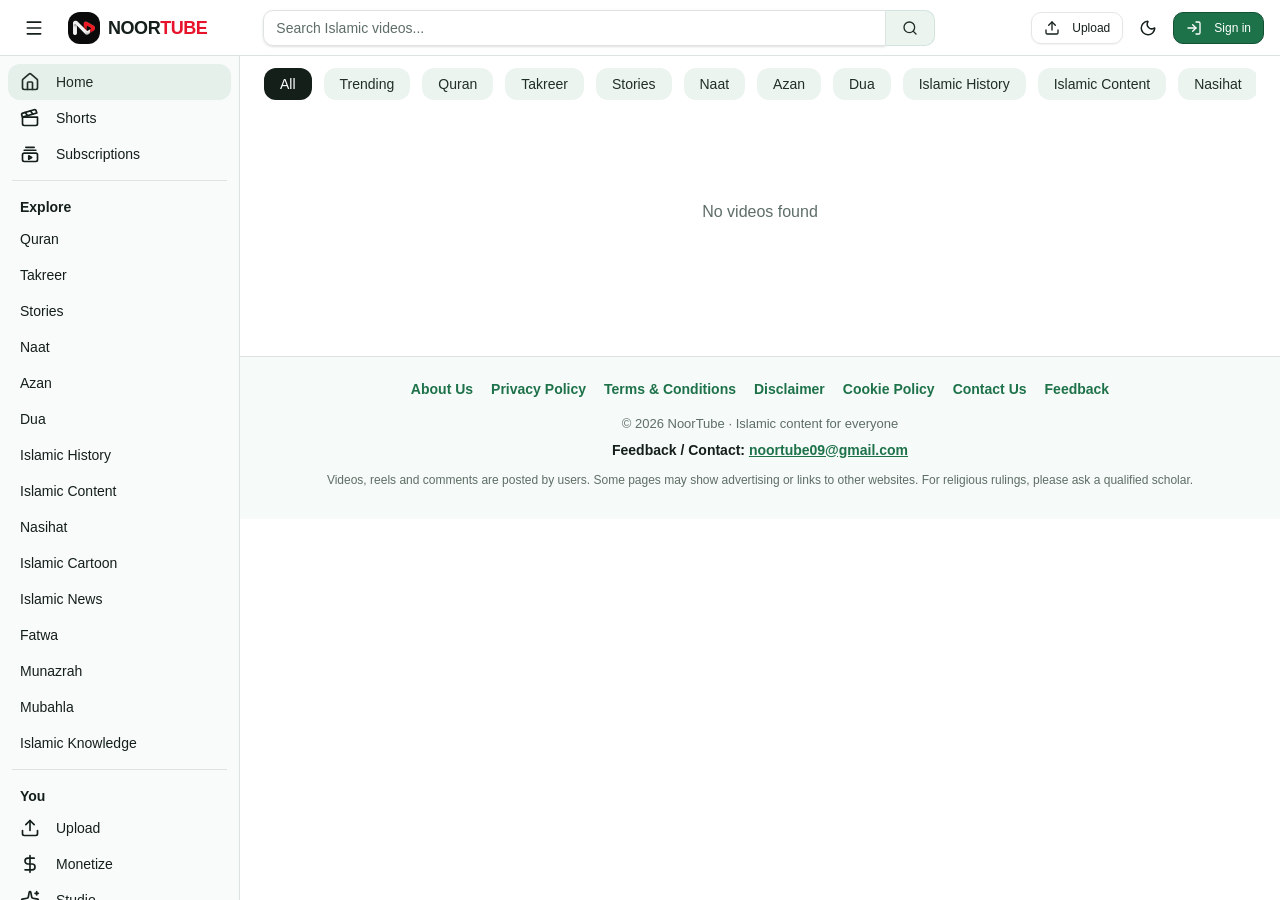
==== commit af4be8a7: "Add files via upload" ====
--- a/index.html
+++ b/index.html
@@ -197,7 +197,7 @@
 }
 async function ntApiRaw(path,opts={},ntRetried){
   if((path==="/api/register"||path==="/api/auth/forgot-password"||(/ts/.test(ntRetried||"")&&path==="/api/login"))&&opts&&typeof opts.body==="string"){const tt=await ntTsToken();if(tt){try{const b=JSON.parse(opts.body);b.turnstileToken=tt;opts=Object.assign({},opts,{body:JSON.stringify(b)})}catch(e){}}}
-  const token=ntGetToken();const headers=Object.assign({"Content-Type":"application/json"},opts.headers||{});if(token)headers.Authorization="Bearer "+token;else{const aid=ntGetAnonId();if(aid)headers["X-Anon-Id"]=aid}const res=await fetch(NT_API_BASE+path,Object.assign({cache:"no-store"},opts,{headers}));let data=null;try{data=await res.json()}catch{}if(!res.ok){if(path==="/api/login"&&!/ts/.test(ntRetried||"")&&data&&data.captcha&&typeof opts.body==="string")return ntApiRaw(path,opts,(ntRetried||"")+"ts");if(path==="/api/login"&&data&&data.twofa&&((ntRetried||"").match(/tf/g)||[]).length<3&&typeof opts.body==="string"){const code=await ntTotpPrompt(data.error);if(code){try{const b=JSON.parse(opts.body);b.totp=code;return ntApiRaw(path,Object.assign({},opts,{body:JSON.stringify(b)}),(ntRetried||"")+"tf")}catch(e){}}}const e=new Error(data&&data.error?data.error:"Request failed ("+res.status+")");e.status=res.status;throw e}return data||{}}
+  const token=ntGetToken();const headers=Object.assign({"Content-Type":"application/json"},opts.headers||{});if(token)headers.Authorization="Bearer "+token;else{const aid=ntGetAnonId();if(aid)headers["X-Anon-Id"]=aid}const res=await fetch(NT_API_BASE+path,Object.assign({cache:"no-store"},opts,{headers}));let data=null;try{data=await res.json()}catch{}if(!res.ok){if(path==="/api/login"&&!/ts/.test(ntRetried||"")&&data&&data.captcha&&typeof opts.body==="string")return ntApiRaw(path,opts,(ntRetried||"")+"ts");if(path==="/api/login"&&data&&data.twofa&&((ntRetried||"").match(/tf/g)||[]).length<3&&typeof opts.body==="string"){const code=await ntTotpPrompt(data.error);if(code){try{const b=JSON.parse(opts.body);b.totp=code;return ntApiRaw(path,Object.assign({},opts,{body:JSON.stringify(b)}),(ntRetried||"")+"tf")}catch(e){}}}const e=new Error(data&&data.error?data.error:"Request failed ("+res.status+")");e.status=res.status;e.data=data;throw e}return data||{}}
 /* ===== Background uploads: an upload keeps running, and stays visible, even if the person leaves the Upload page ===== */
 const ntUp={items:{},subs:new Set(),n:0,onPage:!1};
 function ntUpEmit(){ntUp.subs.forEach(f=>{try{f()}catch(e){}});try{window.onbeforeunload=Object.values(ntUp.items).some(v=>!v.error)?(e=>{e.preventDefault();e.returnValue="";return""}):null}catch(e){}}
@@ -308,7 +308,7 @@
 const NT_FEED_KEY="nt_feed_cache_v1";
 function ntCacheGet(kind){try{const c=JSON.parse(localStorage.getItem(NT_FEED_KEY)||"null");if(!c||!Array.isArray(c[kind]))return[];return kind==="r"?ntRankSort(c.r):c.v}catch(e){return[]}}
 function ntCacheSet(v,r){try{localStorage.setItem(NT_FEED_KEY,JSON.stringify({v:(v||[]).slice(0,60),r:(r||[]).slice(0,60)}))}catch(e){}}
-function eC({children:n}){const[s,r]=x.useState(()=>({videos:ntCacheGet("v"),reels:ntCacheGet("r"),statuses:[],users:[],currentUser:null,followingIds:[],bellIds:[],savedVideoIds:[],watchHistoryIds:[],followerCounts:{},notifications:[],videoVotes:{},reelVotes:{},ready:!1}));const frq=x.useRef(new Set());const pendingVideoVote=x.useRef(new Set());const pendingReelVote=x.useRef(new Set());const followCheckDone=x.useRef(new Set());const voteCheckDone=x.useRef(new Set());const refreshPublicLists=async()=>{let ntFull=!1;(ntCacheGet("v").length===0?ntApi("/api/videos?rank=1&sort=foryou&limit=24"):Promise.resolve(null)).then(q=>{if(!ntFull&&q&&Array.isArray(q.videos)&&q.videos.length)r(st=>st.videos.length>=q.videos.length?st:{...st,videos:q.videos})}).catch(()=>{});const[vr,rr,sr]=await Promise.all([ntApi("/api/videos?rank=1"),ntApi("/api/reels?rank=1"),Promise.resolve({statuses:[]})]);ntFull=!0;ntCacheSet(vr.videos,ntRankSort(rr.reels||[]));r(st=>({...st,videos:vr.videos||[],reels:ntRankSort(rr.reels||[]),statuses:sr.statuses||[]}))};const loadMe=async()=>{if(!ntGetToken()){try{const votesRes=await ntApi("/api/me/votes");const videoVotes=votesRes.videoVotes||{};const reelVotes={};(votesRes.reelLikes||[]).forEach(id=>{reelVotes[id]=!0});r(st=>({...st,currentUser:null,followingIds:[],bellIds:[],savedVideoIds:[],watchHistoryIds:[],users:[],notifications:[],videoVotes,reelVotes}))}catch{r(st=>({...st,currentUser:null,followingIds:[],bellIds:[],savedVideoIds:[],watchHistoryIds:[],users:[],notifications:[],videoVotes:{},reelVotes:{}}))}return}const secP=Promise.all([ntApi("/api/me/following").catch(()=>({following:[]})),ntApi("/api/me/saved").catch(()=>({videos:[]})),ntApi("/api/me/watch-history").catch(()=>({videos:[]})),ntApi("/api/me/notifications").catch(()=>({notifications:[]})),ntApi("/api/me/votes").catch(()=>({videoVotes:{},reelLikes:[]}))]);let meRes,lastErr;for(let attempt=0;attempt<3;attempt++){try{meRes=await ntApi("/api/me");lastErr=null;break}catch(e){lastErr=e;if(e&&e.status===401)break;if(attempt<2)await new Promise(res=>setTimeout(res,700))}}if(lastErr){if(lastErr.status===401){ntSetToken(null);r(st=>({...st,currentUser:null,followingIds:[],bellIds:[],savedVideoIds:[],watchHistoryIds:[],users:[],notifications:[],videoVotes:{},reelVotes:{}}))}return}try{const mu=meRes&&meRes.user;if(mu&&mu.name){const im=typeof mu.avatarImage==="string"&&mu.avatarImage.length<150000?mu.avatarImage:null;localStorage.setItem("nt_me_cache",JSON.stringify({name:mu.name,avatarColor:mu.avatarColor||null,avatarImage:im}))}}catch(e){}const[followingRes,savedRes,historyRes,notifRes,votesRes]=await secP;const followingIds=(followingRes.following||[]).map(f=>f.userId);const bellIds=(followingRes.following||[]).filter(f=>f.bell).map(f=>f.userId);const savedVideoIds=(savedRes.videos||[]).map(v=>v.id);const watchHistoryIds=(historyRes.videos||[]).map(v=>v.id);const videoVotes=votesRes.videoVotes||{};const reelVotes={};(votesRes.reelLikes||[]).forEach(id=>{reelVotes[id]=!0});let users=[];if(meRes.user&&meRes.user.role==="admin"){try{const au=await ntApi("/api/admin/users");users=au.users||[]}catch{}}r(st=>({...st,currentUser:meRes.user,followingIds,bellIds,savedVideoIds,watchHistoryIds,users,notifications:notifRes.notifications||[],videoVotes,reelVotes}))};x.useEffect(()=>{(async()=>{const pl=refreshPublicLists().catch(()=>{});setTimeout(()=>{try{ntGetAds("preroll").catch(()=>{}),ntGetAds("midroll").catch(()=>{}),ntGetAdsAll("reels").catch(()=>{}),ntAdmobCfg().catch(()=>{})}catch(e){}},1500);try{await loadMe()}finally{r(st=>({...st,ready:!0}))}await pl})()},[]);x.useEffect(()=>{const onShow=e=>{if(e.persisted){refreshPublicLists().catch(()=>{});loadMe().catch(()=>{})}};return window.addEventListener("pageshow",onShow),()=>window.removeEventListener("pageshow",onShow)},[]);x.useEffect(()=>{if(!s.currentUser)return;const iv=setInterval(()=>{ntApi("/api/me/notifications").then(res=>{r(st=>({...st,notifications:res.notifications||[]}))}).catch(()=>{})},45000);return()=>clearInterval(iv)},[s.currentUser?.id]);const currentUserOut=s.currentUser?{...s.currentUser,following:s.followingIds,bellFor:s.bellIds,savedVideos:s.savedVideoIds,watchHistory:s.watchHistoryIds,notifications:s.notifications}:null;const o={...s,currentUser:currentUserOut,login:async(u,f)=>{try{const res=await ntApi("/api/login",{method:"POST",body:JSON.stringify({email:u,password:f})});ntSetToken(res.token);await loadMe();return ntGetToken()?{ok:!0}:{ok:!1,error:"Signed in, but could not load your profile. Please try again."}}catch(e){return{ok:!1,error:e.message}}},forgotPassword:async(u)=>{try{const res=await ntApi("/api/auth/forgot-password",{method:"POST",body:JSON.stringify({email:u})});return{ok:!0,message:res.message||"If an account exists for that email, a reset code has been sent."}}catch(e){return{ok:!1,error:e.message}}},resetPassword:async(u,c,p)=>{try{const res=await ntApi("/api/auth/reset-password",{method:"POST",body:JSON.stringify({email:u,code:c,password:p})});return{ok:!0,message:res.message||"Password updated. You can sign in now."}}catch(e){return{ok:!1,error:e.message}}},register:async(u,f,m)=>{if(!u||!f||!m)return{ok:!1,error:"Please fill in all fields"};try{const res=await ntApi("/api/register",{method:"POST",body:JSON.stringify({name:u,email:f,password:m})});ntSetToken(res.token);await loadMe();return ntGetToken()?{ok:!0}:{ok:!1,error:"Account created, but could not load your profile. Please try again."}}catch(e){return{ok:!1,error:e.message}}},logout:()=>{ntSetToken(null);followCheckDone.current.clear();voteCheckDone.current.clear();r(st=>({...st,currentUser:null,followingIds:[],bellIds:[],savedVideoIds:[],watchHistoryIds:[],users:[],notifications:[],videoVotes:{},reelVotes:{}}));ntApi("/api/logout",{method:"POST"}).catch(()=>{})},addVideo:async u=>{try{const res=await ntApi("/api/videos",{method:"POST",body:JSON.stringify(u)});await refreshPublicLists();if(res.removed)await loadMe();return{ok:!0,copyrightClaimed:!!res.removed,suspended:!!res.suspended}}catch(e){return{ok:!1,error:e.message}}},addReel:async u=>{try{const res=await ntApi("/api/reels",{method:"POST",body:JSON.stringify(u)});await refreshPublicLists();if(res.removed)await loadMe();return{ok:!0,copyrightClaimed:!!res.removed,suspended:!!res.suspended}}catch(e){return{ok:!1,error:e.message}}},addStatus:async u=>{try{await ntApi("/api/statuses",{method:"POST",body:JSON.stringify(u)});await refreshPublicLists();return{ok:!0}}catch(e){return{ok:!1,error:e.message}}},markNotificationsRead:()=>{r(st=>({...st,notifications:st.notifications.map(nn=>({...nn,read:!0}))}));ntApi("/api/me/notifications/read",{method:"POST"}).catch(()=>{})},clearNotifications:()=>{r(st=>({...st,notifications:[]}));ntApi("/api/me/notifications",{method:"DELETE"}).catch(()=>{})},incrementVideoViews:u=>{ntApi(`/api/videos/${u}/view`,{method:"POST",body:JSON.stringify({token:ntViewTok("v",u)})}).then(res=>{res&&res.counted&&r(st=>({...st,videos:st.videos.map(v=>v.id===u?{...v,views:v.views+1}:v)}))}).catch(()=>{})},incrementReelViews:u=>{ntApi(`/api/reels/${u}/view`,{method:"POST",body:JSON.stringify({token:ntViewTok("r",u)})}).then(res=>{res&&res.counted&&r(st=>({...st,reels:st.reels.map(v=>v.id===u?{...v,views:v.views+1}:v)}))}).catch(()=>{})},incrementStatusViews:u=>{r(st=>({...st,statuses:st.statuses.map(v=>v.id===u?{...v,views:v.views+1}:v)}));ntApi(`/api/statuses/${u}/view`,{method:"POST"}).catch(()=>{})},addWatchHistory:u=>{r(st=>({...st,watchHistoryIds:[u,...st.watchHistoryIds.filter(x2=>x2!==u)].slice(0,6)}))},toggleReelLike:u=>{if(pendingReelVote.current.has(u))return;pendingReelVote.current.add(u);const wasLiked=!!s.reelVotes[u],dl=wasLiked?-1:1;r(st=>({...st,reels:st.reels.map(v=>v.id===u?{...v,likes:v.likes+dl}:v),reelVotes:{...st.reelVotes,[u]:!wasLiked}}));ntApi(`/api/reels/${u}/like`,{method:"POST"}).then(res=>{r(st=>({...st,reels:st.reels.map(v=>v.id===u?{...v,likes:res.likes}:v),reelVotes:{...st.reelVotes,[u]:!!res.liked}}))}).catch(()=>{r(st=>({...st,reels:st.reels.map(v=>v.id===u?{...v,likes:v.likes-dl}:v),reelVotes:{...st.reelVotes,[u]:wasLiked}}))}).finally(()=>{pendingReelVote.current.delete(u)})},toggleLike:u=>{if(pendingVideoVote.current.has(u))return;pendingVideoVote.current.add(u);const cur=s.videoVotes[u];let dl=0,dd=0,nv;cur===1?(dl=-1,nv=void 0):cur===-1?(dl=1,dd=-1,nv=1):(dl=1,nv=1);r(st=>({...st,videos:st.videos.map(v=>v.id===u?{...v,likes:v.likes+dl,dislikes:v.dislikes+dd}:v),videoVotes:{...st.videoVotes,[u]:nv}}));ntApi(`/api/videos/${u}/like`,{method:"POST",body:JSON.stringify({value:1})}).then(res=>{r(st=>({...st,videos:st.videos.map(v=>v.id===u?{...v,likes:res.likes,dislikes:res.dislikes}:v)}))}).catch(()=>{r(st=>({...st,videos:st.videos.map(v=>v.id===u?{...v,likes:v.likes-dl,dislikes:v.dislikes-dd}:v),videoVotes:{...st.videoVotes,[u]:cur}}))}).finally(()=>{pendingVideoVote.current.delete(u)})},toggleDislike:u=>{if(pendingVideoVote.current.has(u))return;pendingVideoVote.current.add(u);const cur=s.videoVotes[u];let dl=0,dd=0,nv;cur===-1?(dd=-1,nv=void 0):cur===1?(dd=1,dl=-1,nv=-1):(dd=1,nv=-1);r(st=>({...st,videos:st.videos.map(v=>v.id===u?{...v,likes:v.likes+dl,dislikes:v.dislikes+dd}:v),videoVotes:{...st.videoVotes,[u]:nv}}));ntApi(`/api/videos/${u}/like`,{method:"POST",body:JSON.stringify({value:-1})}).then(res=>{r(st=>({...st,videos:st.videos.map(v=>v.id===u?{...v,likes:res.likes,dislikes:res.dislikes}:v)}))}).catch(()=>{r(st=>({...st,videos:st.videos.map(v=>v.id===u?{...v,likes:v.likes-dl,dislikes:v.dislikes-dd}:v),videoVotes:{...st.videoVotes,[u]:cur}}))}).finally(()=>{pendingVideoVote.current.delete(u)})},addComment:async(u,f,pid)=>{if(!f||!f.trim())return{ok:!1};try{const res=await ntApi(`/api/videos/${u}/comments`,{method:"POST",body:JSON.stringify(pid?{text:f.trim(),parentId:pid}:{text:f.trim()})});r(st=>({...st,videos:st.videos.map(v=>v.id===u?{...v,commentCount:(v.commentCount||0)+1}:v)}));return{ok:!0,id:res.id}}catch(e){return{ok:!1,error:e.message}}},addReelComment:async(u,f,pid)=>{if(!f||!f.trim())return{ok:!1};try{const res=await ntApi(`/api/reels/${u}/comments`,{method:"POST",body:JSON.stringify(pid?{text:f.trim(),parentId:pid}:{text:f.trim()})});r(st=>({...st,reels:st.reels.map(v=>v.id===u?{...v,commentCount:(v.commentCount||0)+1}:v)}));return{ok:!0,id:res.id}}catch(e){return{ok:!1,error:e.message}}},getVideoComments:async u=>{try{const res=await ntApi(`/api/videos/${u}/comments`);return res.comments||[]}catch{return[]}},getReelComments:async u=>{try{const res=await ntApi(`/api/reels/${u}/comments`);return res.comments||[]}catch{return[]}},toggleSaveVideo:u=>{r(st=>{const has=st.savedVideoIds.includes(u);return{...st,savedVideoIds:has?st.savedVideoIds.filter(x2=>x2!==u):[...st.savedVideoIds,u]}});ntApi(`/api/videos/${u}/save`,{method:"POST"}).catch(()=>{})},toggleMonetization:u=>{const vid=s.videos.find(v=>v.id===u);if(!vid||vid.copyrightStatus!=="clear")return;const next=!vid.monetized;r(st=>({...st,videos:st.videos.map(v=>v.id===u?{...v,monetized:next}:v)}));ntApi(`/api/videos/${u}/monetize`,{method:"PATCH",body:JSON.stringify({monetized:next})}).catch(()=>{r(st=>({...st,videos:st.videos.map(v=>v.id===u?{...v,monetized:!next}:v)}))})},setUserMonetization:u=>{if(!s.currentUser)return{ok:!1,error:"Sign in required"};if(s.currentUser.suspended)return{ok:!1,error:"Suspended accounts cannot enable monetization"};r(st=>({...st,currentUser:{...st.currentUser,monetizationEnabled:u}}));ntApi("/api/me",{method:"PATCH",body:JSON.stringify({monetizationEnabled:u})}).catch(()=>{});return{ok:!0}},deleteAccount:async()=>{try{await ntApi("/api/me",{method:"DELETE"})}catch{}ntSetToken(null);r(st=>({...st,currentUser:null,followingIds:[],bellIds:[],savedVideoIds:[],watchHistoryIds:[],users:[],notifications:[],videoVotes:{},reelVotes:{}}))},deleteVideo:async u=>{try{await ntApi(`/api/videos/${u}`,{method:"DELETE"});r(st=>({...st,videos:st.videos.filter(v=>v.id!==u)}));return{ok:!0}}catch(e){return{ok:!1,error:e.message}}},deleteReel:async u=>{try{await ntApi(`/api/reels/${u}`,{method:"DELETE"});r(st=>({...st,reels:st.reels.filter(v=>v.id!==u)}));return{ok:!0}}catch(e){return{ok:!1,error:e.message}}},deleteStatus:async u=>{try{await ntApi(`/api/statuses/${u}`,{method:"DELETE"});r(st=>({...st,statuses:st.statuses.filter(v=>v.id!==u)}));return{ok:!0}}catch(e){return{ok:!1,error:e.message}}},updateProfile:u=>{r(st=>({...st,currentUser:st.currentUser?{...st.currentUser,...u}:st.currentUser}));const body={};if(u.name!==void 0)body.name=u.name;if(u.avatarColor!==void 0)body.avatarColor=u.avatarColor;if(u.avatarImage!==void 0)body.avatarImage=u.avatarImage;if(u.payoutInfo!==void 0)body.payoutInfo=u.payoutInfo;if(Object.keys(body).length)ntApi("/api/me",{method:"PATCH",body:JSON.stringify(body)}).catch(()=>{})},changePassword:async(u,f)=>{if(!f||f.length<6)return{ok:!1,error:"New password must be at least 6 characters"};try{await ntApi("/api/me/change-password",{method:"POST",body:JSON.stringify({currentPassword:u,newPassword:f})});return{ok:!0}}catch(e){return{ok:!1,error:e.message}}},followChannel:u=>{ntSigSub(u);r(st=>st.followingIds.includes(u)?st:{...st,followingIds:[...st.followingIds,u]});ntApi(`/api/follow/${u}`,{method:"POST"}).catch(()=>{})},unfollowChannel:u=>{r(st=>({...st,followingIds:st.followingIds.filter(x2=>x2!==u),bellIds:st.bellIds.filter(x2=>x2!==u)}));ntApi(`/api/follow/${u}`,{method:"POST"}).catch(()=>{})},toggleBell:u=>{r(st=>{const has=st.bellIds.includes(u);return{...st,bellIds:has?st.bellIds.filter(x2=>x2!==u):[...st.bellIds,u]}});ntApi(`/api/follow/${u}/bell`,{method:"POST"}).catch(()=>{})},getFollowerCount:u=>{if(s.followerCounts[u]===void 0&&!frq.current.has(u)){frq.current.add(u);ntApi(`/api/users/${u}`).then(res=>{r(st=>({...st,followerCounts:{...st.followerCounts,[u]:res.followerCount||0}}))}).catch(()=>{frq.current.delete(u)})}return s.followerCounts[u]||0},isFollowing:u=>{if(s.currentUser&&!s.followingIds.includes(u)&&!followCheckDone.current.has(u)){followCheckDone.current.add(u);ntApi(`/api/follow-status/${u}`).then(res=>{res.following&&r(st=>({...st,followingIds:st.followingIds.includes(u)?st.followingIds:[...st.followingIds,u],bellIds:res.bell&&!st.bellIds.includes(u)?[...st.bellIds,u]:st.bellIds}))}).catch(()=>{followCheckDone.current.delete(u)})}return s.followingIds.includes(u)},hasBell:u=>s.bellIds.includes(u),isReelLiked:u=>{if(s.currentUser&&!s.reelVotes[u]&&!voteCheckDone.current.has("r_"+u)){voteCheckDone.current.add("r_"+u);ntApi(`/api/reels/${u}/my-vote`).then(res=>{res.liked&&r(st=>({...st,reelVotes:{...st.reelVotes,[u]:!0}}))}).catch(()=>{voteCheckDone.current.delete("r_"+u)})}return!!s.reelVotes[u]},isVideoLiked:u=>{if(s.currentUser&&s.videoVotes[u]===void 0&&!voteCheckDone.current.has("v_"+u)){voteCheckDone.current.add("v_"+u);ntApi(`/api/videos/${u}/my-vote`).then(res=>{res.value!=null&&r(st=>({...st,videoVotes:{...st.videoVotes,[u]:res.value}}))}).catch(()=>{voteCheckDone.current.delete("v_"+u)})}return s.videoVotes[u]===1},isVideoDisliked:u=>s.videoVotes[u]===-1};return i.jsx(ky.Provider,{value:o,children:n})}function pt(){const n=x.useContext(ky);if(!n)throw new Error("useApp must be used inside AppProvider");return n}const xg=["#16a34a","#0ea5e9","#f59e0b","#dc2626","#7c3aed","#db2777","#0d9488"];function tC(){return xg[Math.floor(Math.random()*xg.length)]}function ntAvUrl(id){return id?NT_API_BASE+"/api/users/"+encodeURIComponent(String(id))+"/avatar":void 0}function jt({name:n,color:s,size:r=36,image:img}){const[bad,setBad]=x.useState(!1);x.useEffect(()=>{setBad(!1)},[img]);if(img&&!bad)return i.jsx("img",{src:img,alt:n,onError:()=>setBad(!0),className:"rounded-full flex-shrink-0 object-cover",style:{width:r,height:r}});const o=n.split(" ").map(u=>u[0]).filter(Boolean).slice(0,2).join("").toUpperCase();return i.jsx("div",{className:"rounded-full flex items-center justify-center text-white font-semibold flex-shrink-0",style:{backgroundColor:s,width:r,height:r,fontSize:r*.4},children:o})}const Xe=x.forwardRef(({className:n,type:s,...r},o)=>i.jsx("input",{type:s,className:Le("flex h-9 w-full rounded-md border border-input bg-transparent px-3 py-1 text-base shadow-sm transition-colors file:border-0 file:bg-transparent file:text-sm file:font-medium file:text-foreground placeholder:text-muted-foreground focus-visible:outline-none focus-visible:ring-1 focus-visible:ring-ring disabled:cursor-not-allowed disabled:opacity-50 md:text-sm",n),ref:o,...r}));Xe.displayName="Input";var nC=Symbol.for("react.lazy"),ao=io[" use ".trim().toString()];function aC(n){return typeof n=="object"&&n!==null&&"then"in n}function Uy(n){return n!=null&&typeof n=="object"&&"$$typeof"in n&&n.$$typeof===nC&&"_payload"in n&&aC(n._payload)}function Ly(n){const s=sC(n),r=x.forwardRef((o,u)=>{let{children:f,...m}=o;Uy(f)&&typeof ao=="function"&&(f=ao(f._payload));const h=x.Children.toArray(f),v=h.find(iC);if(v){const p=v.props.children,y=h.map(b=>b===v?x.Children.count(p)>1?x.Children.only(null):x.isValidElement(p)?p.props.children:null:b);return i.jsx(s,{...m,ref:u,children:x.isValidElement(p)?x.cloneElement(p,void 0,y):null})}return i.jsx(s,{...m,ref:u,children:f})});return r.displayName=`${n}.Slot`,r}var lC=Ly("Slot");function sC(n){const s=x.forwardRef((r,o)=>{let{children:u,...f}=r;if(Uy(u)&&typeof ao=="function"&&(u=ao(u._payload)),x.isValidElement(u)){const m=cC(u),h=oC(f,u.props);return u.type!==x.Fragment&&(h.ref=o?lr(o,m):m),x.cloneElement(u,h)}return x.Children.count(u)>1?x.Children.only(null):null});return s.displayName=`${n}.SlotClone`,s}var rC=Symbol("radix.slottable");function iC(n){return x.isValidElement(n)&&typeof n.type=="function"&&"__radixId"in n.type&&n.type.__radixId===rC}function oC(n,s){const r={...s};for(const o in s){const u=n[o],f=s[o];/^on[A-Z]/.test(o)?u&&f?r[o]=(...h)=>{const v=f(...h);return u(...h),v}:u&&(r[o]=u):o==="style"?r[o]={...u,...f}:o==="className"&&(r[o]=[u,f].filter(Boolean).join(" "))}return{...n,...r}}function cC(n){let s=Object.getOwnPropertyDescriptor(n.props,"ref")?.get,r=s&&"isReactWarning"in s&&s.isReactWarning;return r?n.ref:(s=Object.getOwnPropertyDescriptor(n,"ref")?.get,r=s&&"isReactWarning"in s&&s.isReactWarning,r?n.props.ref:n.props.ref||n.ref)}const uC=Pd("inline-flex items-center justify-center gap-2 whitespace-nowrap rounded-md text-sm font-medium transition-colors focus-visible:outline-none focus-visible:ring-1 focus-visible:ring-ring disabled:pointer-events-none disabled:opacity-50 [&_svg]:pointer-events-none [&_svg]:size-4 [&_svg]:shrink-0 hover-elevate active-elevate-2",{variants:{variant:{default:"bg-primary text-primary-foreground border border-primary-border",destructive:"bg-destructive text-destructive-foreground shadow-sm border-destructive-border",outline:" border [border-color:var(--button-outline)] shadow-xs active:shadow-none ",secondary:"border bg-secondary text-secondary-foreground border border-secondary-border ",ghost:"border border-transparent",link:"text-primary underline-offset-4 hover:underline"},size:{default:"min-h-9 px-4 py-2",sm:"min-h-8 rounded-md px-3 text-xs",lg:"min-h-10 rounded-md px-8",icon:"h-9 w-9"}},defaultVariants:{variant:"default",size:"default"}}),Te=x.forwardRef(({className:n,variant:s,size:r,asChild:o=!1,...u},f)=>{const m=o?lC:"button";return i.jsx(m,{className:Le(uC({variant:s,size:r,className:n})),ref:f,...u})});Te.displayName="Button";function ofMulti(n){return new Promise((s,r)=>{const o=URL.createObjectURL(n),u=document.createElement("video");u.preload="metadata",u.muted=!0,u.playsInline=!0,u.src=o;const f=()=>URL.revokeObjectURL(o);let m=0,h=[],v=[],p=0;const y=()=>{try{const b=document.createElement("canvas"),vw=u.videoWidth||640,vh=u.videoHeight||360,sc=Math.min(1,480/Math.max(vw,vh));b.width=Math.round(vw*sc),b.height=Math.round(vh*sc);const S=b.getContext("2d");if(!S)throw new Error("Canvas not supported");S.drawImage(u,0,0,b.width,b.height),v.push(b.toDataURL("image/jpeg",.7))}catch{}p++,p<h.length?u.currentTime=h[p]:(f(),s({thumbnails:v.length?v:[null],durationSeconds:m}))};u.onloadedmetadata=()=>{m=u.duration||1;const b=Math.max(m*.25,.2),S=Math.max(m*.5,.4),N=Math.max(m*.75,.6);h=Array.from(new Set([b,S,N].map(T=>Math.min(T,Math.max(m-.1,.1))))),u.currentTime=h[0]},u.onseeked=y,u.onerror=()=>{f(),r(new Error("Video load failed"))}})}function of(n){return new Promise((s,r)=>{const o=URL.createObjectURL(n),u=document.createElement("video");u.preload="metadata",u.muted=!0,u.playsInline=!0,u.src=o;const f=()=>URL.revokeObjectURL(o);u.onloadedmetadata=()=>{u.currentTime=Math.min(1,(u.duration||1)/2)},u.onseeked=()=>{try{const m=document.createElement("canvas"),vw=u.videoWidth||640,vh=u.videoHeight||360,sc=Math.min(1,480/Math.max(vw,vh));m.width=Math.round(vw*sc),m.height=Math.round(vh*sc);const h=m.getContext("2d");if(!h)throw new Error("Canvas not supported");h.drawImage(u,0,0,m.width,m.height);const v=m.toDataURL("image/jpeg",.7),p=u.duration||0;f(),s({thumbnail:v,durationSeconds:p})}catch(m){f(),r(m)}},u.onerror=()=>{f(),r(new Error("Video load failed"))}})}function dC(n){const s=Math.max(0,Math.round(n)),r=Math.floor(s/60),o=s%60;return`${String(r).padStart(2,"0")}:${String(o).padStart(2,"0")}`}const Hy="islamictube_theme";function Vy(){try{const n=localStorage.getItem(Hy);if(n==="dark"||n==="light")return n}catch{}return"light"}function By(n){document.documentElement.classList.toggle("dark",n==="dark");try{localStorage.setItem(Hy,n)}catch{}}var fC=x.createContext(void 0);function cf(n){const s=x.useContext(fC);return n||s||"ltr"}var sd=0;function mC(){x.useEffect(()=>{const n=document.querySelectorAll("[data-radix-focus-guard]");return document.body.insertAdjacentElement("afterbegin",n[0]??yg()),document.body.insertAdjacentElement("beforeend",n[1]??yg()),sd++,()=>{sd===1&&document.querySelectorAll("[data-radix-focus-guard]").forEach(s=>s.remove()),sd--}},[])}function yg(){const n=document.createElement("span");return n.setAttribute("data-radix-focus-guard",""),n.tabIndex=0,n.style.outline="none",n.style.opacity="0",n.style.position="fixed",n.style.pointerEvents="none",n}var rd="focusScope.autoFocusOnMount",id="focusScope.autoFocusOnUnmount",bg={bubbles:!1,cancelable:!0},hC="FocusScope",qy=x.forwardRef((n,s)=>{const{loop:r=!1,trapped:o=!1,onMountAutoFocus:u,onUnmountAutoFocus:f,...m}=n,[h,v]=x.useState(null),p=zt(u),y=zt(f),b=x.useRef(null),S=st(s,j=>v(j)),N=x.useRef({paused:!1,pause(){this.paused=!0},resume(){this.paused=!1}}).current;x.useEffect(()=>{if(o){let j=function(z){if(N.paused||!h)return;const B=z.target;h.contains(B)?b.current=B:ma(b.current,{select:!0})},C=function(z){if(N.paused||!h)return;const B=z.relatedTarget;B!==null&&(h.contains(B)||ma(b.current,{select:!0}))},_=function(z){if(document.activeElement===document.body)for(const k of z)k.removedNodes.length>0&&ma(h)};document.addEventListener("focusin",j),document.addEventListener("focusout",C);const M=new MutationObserver(_);return h&&M.observe(h,{childList:!0,subtree:!0}),()=>{document.removeEventListener("focusin",j),document.removeEventListener("focusout",C),M.disconnect()}}},[o,h,N.paused]),x.useEffect(()=>{if(h){Sg.add(N);const j=document.activeElement;if(!h.contains(j)){const _=new CustomEvent(rd,bg);h.addEventListener(rd,p),h.dispatchEvent(_),_.defaultPrevented||(pC(bC(Gy(h)),{select:!0}),document.activeElement===j&&ma(h))}return()=>{h.removeEventListener(rd,p),setTimeout(()=>{const _=new CustomEvent(id,bg);h.addEventListener(id,y),h.dispatchEvent(_),_.defaultPrevented||ma(j??document.body,{select:!0}),h.removeEventListener(id,y),Sg.remove(N)},0)}}},[h,p,y,N]);const T=x.useCallback(j=>{if(!r&&!o||N.paused)return;const C=j.key==="Tab"&&!j.altKey&&!j.ctrlKey&&!j.metaKey,_=document.activeElement;if(C&&_){const M=j.currentTarget,[z,B]=vC(M);z&&B?!j.shiftKey&&_===B?(j.preventDefault(),r&&ma(z,{select:!0})):j.shiftKey&&_===z&&(j.preventDefault(),r&&ma(B,{select:!0})):_===M&&j.preventDefault()}},[r,o,N.paused]);return i.jsx(Ve.div,{tabIndex:-1,...m,ref:S,onKeyDown:T})});qy.displayName=hC;function pC(n,{select:s=!1}={}){const r=document.activeElement;for(const o of n)if(ma(o,{select:s}),document.activeElement!==r)return}function vC(n){const s=Gy(n),r=wg(s,n),o=wg(s.reverse(),n);return[r,o]}function Gy(n){const s=[],r=document.createTreeWalker(n,NodeFilter.SHOW_ELEMENT,{acceptNode:o=>{const u=o.tagName==="INPUT"&&o.type==="hidden";return o.disabled||o.hidden||u?NodeFilter.FILTER_SKIP:o.tabIndex>=0?NodeFilter.FILTER_ACCEPT:NodeFilter.FILTER_SKIP}});for(;r.nextNode();)s.push(r.currentNode);return s}function wg(n,s){for(const r of n)if(!gC(r,{upTo:s}))return r}function gC(n,{upTo:s}){if(getComputedStyle(n).visibility==="hidden")return!0;for(;n;){if(s!==void 0&&n===s)return!1;if(getComputedStyle(n).display==="none")return!0;n=n.parentElement}return!1}function xC(n){return n instanceof HTMLInputElement&&"select"in n}function ma(n,{select:s=!1}={}){if(n&&n.focus){const r=document.activeElement;n.focus({preventScroll:!0}),n!==r&&xC(n)&&s&&n.select()}}var Sg=yC();function yC(){let n=[];return{add(s){const r=n[0];s!==r&&r?.pause(),n=jg(n,s),n.unshift(s)},remove(s){n=jg(n,s),n[0]?.resume()}}}function jg(n,s){const r=[...n],o=r.indexOf(s);return o!==-1&&r.splice(o,1),r}function bC(n){return n.filter(s=>s.tagName!=="A")}var od="rovingFocusGroup.onEntryFocus",wC={bubbles:!1,cancelable:!0},cr="RovingFocusGroup",[Md,Yy,SC]=Vd(cr),[jC,Eo]=xa(cr,[SC]),[NC,EC]=jC(cr),Py=x.forwardRef((n,s)=>i.jsx(Md.Provider,{scope:n.__scopeRovingFocusGroup,children:i.jsx(Md.Slot,{scope:n.__scopeRovingFocusGroup,children:i.jsx(TC,{...n,ref:s})})}));Py.displayName=cr;var TC=x.forwardRef((n,s)=>{const{__scopeRovingFocusGroup:r,orientation:o,loop:u=!1,dir:f,currentTabStopId:m,defaultCurrentTabStopId:h,onCurrentTabStopIdChange:v,onEntryFocus:p,preventScrollOnEntryFocus:y=!1,...b}=n,S=x.useRef(null),N=st(s,S),T=cf(f),[j,C]=po({prop:m,defaultProp:h??null,onChange:v,caller:cr}),[_,M]=x.useState(!1),z=zt(p),B=Yy(r),k=x.useRef(!1),[R,G]=x.useState(0);return x.useEffect(()=>{const Y=S.current;if(Y)return Y.addEventListener(od,z),()=>Y.removeEventListener(od,z)},[z]),i.jsx(NC,{scope:r,orientation:o,dir:T,loop:u,currentTabStopId:j,onItemFocus:x.useCallback(Y=>C(Y),[C]),onItemShiftTab:x.useCallback(()=>M(!0),[]),onFocusableItemAdd:x.useCallback(()=>G(Y=>Y+1),[]),onFocusableItemRemove:x.useCallback(()=>G(Y=>Y-1),[]),children:i.jsx(Ve.div,{tabIndex:_||R===0?-1:0,"data-orientation":o,...b,ref:N,style:{outline:"none",...n.style},onMouseDown:me(n.onMouseDown,()=>{k.current=!0}),onFocus:me(n.onFocus,Y=>{const se=!k.current;if(Y.target===Y.currentTarget&&se&&!_){const ue=new CustomEvent(od,wC);if(Y.currentTarget.dispatchEvent(ue),!ue.defaultPrevented){const J=B().filter(U=>U.focusable),ie=J.find(U=>U.active),ge=J.find(U=>U.id===j),de=[ie,ge,...J].filter(Boolean).map(U=>U.ref.current);Ky(de,y)}}k.current=!1}),onBlur:me(n.onBlur,()=>M(!1))})})}),Qy="RovingFocusGroupItem",Xy=x.forwardRef((n,s)=>{const{__scopeRovingFocusGroup:r,focusable:o=!0,active:u=!1,tabStopId:f,children:m,...h}=n,v=Ji(),p=f||v,y=EC(Qy,r),b=y.currentTabStopId===p,S=Yy(r),{onFocusableItemAdd:N,onFocusableItemRemove:T,currentTabStopId:j}=y;return x.useEffect(()=>{if(o)return N(),()=>T()},[o,N,T]),i.jsx(Md.ItemSlot,{scope:r,id:p,focusable:o,active:u,children:i.jsx(Ve.span,{tabIndex:b?0:-1,"data-orientation":y.orientation,...h,ref:s,onMouseDown:me(n.onMouseDown,C=>{o?y.onItemFocus(p):C.preventDefault()}),onFocus:me(n.onFocus,()=>y.onItemFocus(p)),onKeyDown:me(n.onKeyDown,C=>{if(C.key==="Tab"&&C.shiftKey){y.onItemShiftTab();return}if(C.target!==C.currentTarget)return;const _=RC(C,y.orientation,y.dir);if(_!==void 0){if(C.metaKey||C.ctrlKey||C.altKey||C.shiftKey)return;C.preventDefault();let z=S().filter(B=>B.focusable).map(B=>B.ref.current);if(_==="last")z.reverse();else if(_==="prev"||_==="next"){_==="prev"&&z.reverse();const B=z.indexOf(C.currentTarget);z=y.loop?MC(z,B+1):z.slice(B+1)}setTimeout(()=>Ky(z))}}),children:typeof m=="function"?m({isCurrentTabStop:b,hasTabStop:j!=null}):m})})});Xy.displayName=Qy;var CC={ArrowLeft:"prev",ArrowUp:"prev",ArrowRight:"next",ArrowDown:"next",PageUp:"first",Home:"first",PageDown:"last",End:"last"};function AC(n,s){return s!=="rtl"?n:n==="ArrowLeft"?"ArrowRight":n==="ArrowRight"?"ArrowLeft":n}function RC(n,s,r){const o=AC(n.key,r);if(!(s==="vertical"&&["ArrowLeft","ArrowRight"].includes(o))&&!(s==="horizontal"&&["ArrowUp","ArrowDown"].includes(o)))return CC[o]}function Ky(n,s=!1){const r=document.activeElement;for(const o of n)if(o===r||(o.focus({preventScroll:s}),document.activeElement!==r))return}function MC(n,s){return n.map((r,o)=>n[(s+o)%n.length])}var Fy=Py,Iy=Xy,_C=function(n){if(typeof document>"u")return null;var s=Array.isArray(n)?n[0]:n;return s.ownerDocument.body},Ol=new WeakMap,Di=new WeakMap,ki={},cd=0,Zy=function(n){return n&&(n.host||Zy(n.parentNode))},OC=function(n,s){return s.map(function(r){if(n.contains(r))return r;var o=Zy(r);return o&&n.contains(o)?o:(console.error("aria-hidden",r,"in not contained inside",n,". Doing nothing"),null)}).filter(function(r){return!!r})},DC=function(n,s,r,o){var u=OC(s,Array.isArray(n)?n:[n]);ki[r]||(ki[r]=new WeakMap);var f=ki[r],m=[],h=new Set,v=new Set(u),p=function(b){!b||h.has(b)||(h.add(b),p(b.parentNode))};u.forEach(p);var y=function(b){!b||v.has(b)||Array.prototype.forEach.call(b.children,function(S){if(h.has(S))y(S);else try{var N=S.getAttribute(o),T=N!==null&&N!=="false",j=(Ol.get(S)||0)+1,C=(f.get(S)||0)+1;Ol.set(S,j),f.set(S,C),m.push(S),j===1&&T&&Di.set(S,!0),C===1&&S.setAttribute(r,"true"),T||S.setAttribute(o,"true")}catch(_){console.error("aria-hidden: cannot operate on ",S,_)}})};return y(s),h.clear(),cd++,function(){m.forEach(function(b){var S=Ol.get(b)-1,N=f.get(b)-1;Ol.set(b,S),f.set(b,N),S||(Di.has(b)||b.removeAttribute(o),Di.delete(b)),N||b.removeAttribute(r)}),cd--,cd||(Ol=new WeakMap,Ol=new WeakMap,Di=new WeakMap,ki={})}},kC=function(n,s,r){r===void 0&&(r="data-aria-hidden");var o=Array.from(Array.isArray(n)?n:[n]),u=_C(n);return u?(o.push.apply(o,Array.from(u.querySelectorAll("[aria-live], script"))),DC(o,u,r,"aria-hidden")):function(){return null}},fn=function(){return fn=Object.assign||function(s){for(var r,o=1,u=arguments.length;o<u;o++){r=arguments[o];for(var f in r)Object.prototype.hasOwnProperty.call(r,f)&&(s[f]=r[f])}return s},fn.apply(this,arguments)};function $y(n,s){var r={};for(var o in n)Object.prototype.hasOwnProperty.call(n,o)&&s.indexOf(o)<0&&(r[o]=n[o]);if(n!=null&&typeof Object.getOwnPropertySymbols=="function")for(var u=0,o=Object.getOwnPropertySymbols(n);u<o.length;u++)s.indexOf(o[u])<0&&Object.prototype.propertyIsEnumerable.call(n,o[u])&&(r[o[u]]=n[o[u]]);return r}function zC(n,s,r){if(r||arguments.length===2)for(var o=0,u=s.length,f;o<u;o++)(f||!(o in s))&&(f||(f=Array.prototype.slice.call(s,0,o)),f[o]=s[o]);return n.concat(f||Array.prototype.slice.call(s))}var Pi="right-scroll-bar-position",Qi="width-before-scroll-bar",UC="with-scroll-bars-hidden",LC="--removed-body-scroll-bar-size";function ud(n,s){return typeof n=="function"?n(s):n&&(n.current=s),n}function HC(n,s){var r=x.useState(function(){return{value:n,callback:s,facade:{get current(){return r.value},set current(o){var u=r.value;u!==o&&(r.value=o,r.callback(o,u))}}}})[0];return r.callback=s,r.facade}var VC=typeof window<"u"?x.useLayoutEffect:x.useEffect,Ng=new WeakMap;function BC(n,s){var r=HC(null,function(o){return n.forEach(function(u){return ud(u,o)})});return VC(function(){var o=Ng.get(r);if(o){var u=new Set(o),f=new Set(n),m=r.current;u.forEach(function(h){f.has(h)||ud(h,null)}),f.forEach(function(h){u.has(h)||ud(h,m)})}Ng.set(r,n)},[n]),r}function qC(n){return n}function GC(n,s){s===void 0&&(s=qC);var r=[],o=!1,u={read:function(){if(o)throw new Error("Sidecar: could not `read` from an `assigned` medium. `read` could be used only with `useMedium`.");return r.length?r[r.length-1]:n},useMedium:function(f){var m=s(f,o);return r.push(m),function(){r=r.filter(function(h){return h!==m})}},assignSyncMedium:function(f){for(o=!0;r.length;){var m=r;r=[],m.forEach(f)}r={push:function(h){return f(h)},filter:function(){return r}}},assignMedium:function(f){o=!0;var m=[];if(r.length){var h=r;r=[],h.forEach(f),m=r}var v=function(){var y=m;m=[],y.forEach(f)},p=function(){return Promise.resolve().then(v)};p(),r={push:function(y){m.push(y),p()},filter:function(y){return m=m.filter(y),r}}}};return u}function YC(n){n===void 0&&(n={});var s=GC(null);return s.options=fn({async:!0,ssr:!1},n),s}var Jy=function(n){var s=n.sideCar,r=$y(n,["sideCar"]);if(!s)throw new Error("Sidecar: please provide `sideCar` property to import the right car");var o=s.read();if(!o)throw new Error("Sidecar medium not found");return x.createElement(o,fn({},r))};Jy.isSideCarExport=!0;function PC(n,s){return n.useMedium(s),Jy}var Wy=YC(),dd=function(){},To=x.forwardRef(function(n,s){var r=x.useRef(null),o=x.useState({onScrollCapture:dd,onWheelCapture:dd,onTouchMoveCapture:dd}),u=o[0],f=o[1],m=n.forwardProps,h=n.children,v=n.className,p=n.removeScrollBar,y=n.enabled,b=n.shards,S=n.sideCar,N=n.noRelative,T=n.noIsolation,j=n.inert,C=n.allowPinchZoom,_=n.as,M=_===void 0?"div":_,z=n.gapMode,B=$y(n,["forwardProps","children","className","removeScrollBar","enabled","shards","sideCar","noRelative","noIsolation","inert","allowPinchZoom","as","gapMode"]),k=S,R=BC([r,s]),G=fn(fn({},B),u);return x.createElement(x.Fragment,null,y&&x.createElement(k,{sideCar:Wy,removeScrollBar:p,shards:b,noRelative:N,noIsolation:T,inert:j,setCallbacks:f,allowPinchZoom:!!C,lockRef:r,gapMode:z}),m?x.cloneElement(x.Children.only(h),fn(fn({},G),{ref:R})):x.createElement(M,fn({},G,{className:v,ref:R}),h))});To.defaultProps={enabled:!0,removeScrollBar:!0,inert:!1};To.classNames={fullWidth:Qi,zeroRight:Pi};var QC=function(){if(typeof __webpack_nonce__<"u")return __webpack_nonce__};function XC(){if(!document)return null;var n=document.createElement("style");n.type="text/css";var s=QC();return s&&n.setAttribute("nonce",s),n}function KC(n,s){n.styleSheet?n.styleSheet.cssText=s:n.appendChild(document.createTextNode(s))}function FC(n){var s=document.head||document.getElementsByTagName("head")[0];s.appendChild(n)}var IC=function(){var n=0,s=null;return{add:function(r){n==0&&(s=XC())&&(KC(s,r),FC(s)),n++},remove:function(){n--,!n&&s&&(s.parentNode&&s.parentNode.removeChild(s),s=null)}}},ZC=function(){var n=IC();return function(s,r){x.useEffect(function(){return n.add(s),function(){n.remove()}},[s&&r])}},e0=function(){var n=ZC(),s=function(r){var o=r.styles,u=r.dynamic;return n(o,u),null};return s},$C={left:0,top:0,right:0,gap:0},fd=function(n){return parseInt(n||"",10)||0},JC=function(n){var s=window.getComputedStyle(document.body),r=s[n==="padding"?"paddingLeft":"marginLeft"],o=s[n==="padding"?"paddingTop":"marginTop"],u=s[n==="padding"?"paddingRight":"marginRight"];return[fd(r),fd(o),fd(u)]},WC=function(n){if(n===void 0&&(n="margin"),typeof window>"u")return $C;var s=JC(n),r=document.documentElement.clientWidth,o=window.innerWidth;return{left:s[0],top:s[1],right:s[2],gap:Math.max(0,o-r+s[2]-s[0])}},eA=e0(),Ul="data-scroll-locked",tA=function(n,s,r,o){var u=n.left,f=n.top,m=n.right,h=n.gap;return r===void 0&&(r="margin"),`
+function eC({children:n}){const[s,r]=x.useState(()=>({videos:ntCacheGet("v"),reels:ntCacheGet("r"),statuses:[],users:[],currentUser:null,followingIds:[],bellIds:[],savedVideoIds:[],watchHistoryIds:[],followerCounts:{},notifications:[],videoVotes:{},reelVotes:{},ready:!1}));const frq=x.useRef(new Set());const pendingVideoVote=x.useRef(new Set());const pendingReelVote=x.useRef(new Set());const followCheckDone=x.useRef(new Set());const voteCheckDone=x.useRef(new Set());const refreshPublicLists=async()=>{let ntFull=!1;(ntCacheGet("v").length===0?ntApi("/api/videos?rank=1&sort=foryou&limit=24"):Promise.resolve(null)).then(q=>{if(!ntFull&&q&&Array.isArray(q.videos)&&q.videos.length)r(st=>st.videos.length>=q.videos.length?st:{...st,videos:q.videos})}).catch(()=>{});const[vr,rr,sr]=await Promise.all([ntApi("/api/videos?rank=1"),ntApi("/api/reels?rank=1"),Promise.resolve({statuses:[]})]);ntFull=!0;ntCacheSet(vr.videos,ntRankSort(rr.reels||[]));r(st=>({...st,videos:vr.videos||[],reels:ntRankSort(rr.reels||[]),statuses:sr.statuses||[]}))};const loadMe=async()=>{if(!ntGetToken()){try{const votesRes=await ntApi("/api/me/votes");const videoVotes=votesRes.videoVotes||{};const reelVotes={};(votesRes.reelLikes||[]).forEach(id=>{reelVotes[id]=!0});r(st=>({...st,currentUser:null,followingIds:[],bellIds:[],savedVideoIds:[],watchHistoryIds:[],users:[],notifications:[],videoVotes,reelVotes}))}catch{r(st=>({...st,currentUser:null,followingIds:[],bellIds:[],savedVideoIds:[],watchHistoryIds:[],users:[],notifications:[],videoVotes:{},reelVotes:{}}))}return}const secP=Promise.all([ntApi("/api/me/following").catch(()=>({following:[]})),ntApi("/api/me/saved").catch(()=>({videos:[]})),ntApi("/api/me/watch-history").catch(()=>({videos:[]})),ntApi("/api/me/notifications").catch(()=>({notifications:[]})),ntApi("/api/me/votes").catch(()=>({videoVotes:{},reelLikes:[]}))]);let meRes,lastErr;for(let attempt=0;attempt<3;attempt++){try{meRes=await ntApi("/api/me");lastErr=null;break}catch(e){lastErr=e;if(e&&e.status===401)break;if(attempt<2)await new Promise(res=>setTimeout(res,700))}}if(lastErr){if(lastErr.status===401){ntSetToken(null);r(st=>({...st,currentUser:null,followingIds:[],bellIds:[],savedVideoIds:[],watchHistoryIds:[],users:[],notifications:[],videoVotes:{},reelVotes:{}}))}return}try{const mu=meRes&&meRes.user;if(mu&&mu.name){const im=typeof mu.avatarImage==="string"&&mu.avatarImage.length<150000?mu.avatarImage:null;localStorage.setItem("nt_me_cache",JSON.stringify({name:mu.name,avatarColor:mu.avatarColor||null,avatarImage:im}))}}catch(e){}const[followingRes,savedRes,historyRes,notifRes,votesRes]=await secP;const followingIds=(followingRes.following||[]).map(f=>f.userId);const bellIds=(followingRes.following||[]).filter(f=>f.bell).map(f=>f.userId);const savedVideoIds=(savedRes.videos||[]).map(v=>v.id);const watchHistoryIds=(historyRes.videos||[]).map(v=>v.id);const videoVotes=votesRes.videoVotes||{};const reelVotes={};(votesRes.reelLikes||[]).forEach(id=>{reelVotes[id]=!0});let users=[];if(meRes.user&&meRes.user.role==="admin"){try{const au=await ntApi("/api/admin/users");users=au.users||[]}catch{}}r(st=>({...st,currentUser:meRes.user,followingIds,bellIds,savedVideoIds,watchHistoryIds,users,notifications:notifRes.notifications||[],videoVotes,reelVotes}))};x.useEffect(()=>{(async()=>{const pl=refreshPublicLists().catch(()=>{});setTimeout(()=>{try{ntGetAds("preroll").catch(()=>{}),ntGetAds("midroll").catch(()=>{}),ntGetAdsAll("reels").catch(()=>{}),ntAdmobCfg().catch(()=>{})}catch(e){}},1500);try{await loadMe()}finally{r(st=>({...st,ready:!0}))}await pl})()},[]);x.useEffect(()=>{const onShow=e=>{if(e.persisted){refreshPublicLists().catch(()=>{});loadMe().catch(()=>{})}};return window.addEventListener("pageshow",onShow),()=>window.removeEventListener("pageshow",onShow)},[]);x.useEffect(()=>{if(!s.currentUser)return;const iv=setInterval(()=>{ntApi("/api/me/notifications").then(res=>{r(st=>({...st,notifications:res.notifications||[]}))}).catch(()=>{})},45000);return()=>clearInterval(iv)},[s.currentUser?.id]);const currentUserOut=s.currentUser?{...s.currentUser,following:s.followingIds,bellFor:s.bellIds,savedVideos:s.savedVideoIds,watchHistory:s.watchHistoryIds,notifications:s.notifications}:null;const o={...s,currentUser:currentUserOut,login:async(u,f)=>{try{const res=await ntApi("/api/login",{method:"POST",body:JSON.stringify({email:u,password:f})});ntSetToken(res.token);await loadMe();return ntGetToken()?{ok:!0}:{ok:!1,error:"Signed in, but could not load your profile. Please try again."}}catch(e){return{ok:!1,error:e.message}}},forgotPassword:async(u)=>{try{const res=await ntApi("/api/auth/forgot-password",{method:"POST",body:JSON.stringify({email:u})});return{ok:!0,message:res.message||"If an account exists for that email, a reset code has been sent."}}catch(e){return{ok:!1,error:e.message}}},resetPassword:async(u,c,p)=>{try{const res=await ntApi("/api/auth/reset-password",{method:"POST",body:JSON.stringify({email:u,code:c,password:p})});return{ok:!0,message:res.message||"Password updated. You can sign in now."}}catch(e){return{ok:!1,error:e.message}}},register:async(u,f,m)=>{if(!u||!f||!m)return{ok:!1,error:"Please fill in all fields"};try{const res=await ntApi("/api/register",{method:"POST",body:JSON.stringify({name:u,email:f,password:m})});ntSetToken(res.token);await loadMe();return ntGetToken()?{ok:!0}:{ok:!1,error:"Account created, but could not load your profile. Please try again."}}catch(e){return{ok:!1,error:e.message}}},logout:()=>{ntSetToken(null);followCheckDone.current.clear();voteCheckDone.current.clear();r(st=>({...st,currentUser:null,followingIds:[],bellIds:[],savedVideoIds:[],watchHistoryIds:[],users:[],notifications:[],videoVotes:{},reelVotes:{}}));ntApi("/api/logout",{method:"POST"}).catch(()=>{})},addVideo:async u=>{try{const res=await ntApi("/api/videos",{method:"POST",body:JSON.stringify(u)});await refreshPublicLists();if(res.removed)await loadMe();return{ok:!0,copyrightClaimed:!!res.removed,suspended:!!res.suspended}}catch(e){return{ok:!1,error:e.message,duplicate:!!(e&&e.data&&e.data.duplicate),originalOwner:e&&e.data&&e.data.originalOwner}}},addReel:async u=>{try{const res=await ntApi("/api/reels",{method:"POST",body:JSON.stringify(u)});await refreshPublicLists();if(res.removed)await loadMe();return{ok:!0,copyrightClaimed:!!res.removed,suspended:!!res.suspended}}catch(e){return{ok:!1,error:e.message,duplicate:!!(e&&e.data&&e.data.duplicate),originalOwner:e&&e.data&&e.data.originalOwner}}},addStatus:async u=>{try{await ntApi("/api/statuses",{method:"POST",body:JSON.stringify(u)});await refreshPublicLists();return{ok:!0}}catch(e){return{ok:!1,error:e.message}}},markNotificationsRead:()=>{r(st=>({...st,notifications:st.notifications.map(nn=>({...nn,read:!0}))}));ntApi("/api/me/notifications/read",{method:"POST"}).catch(()=>{})},clearNotifications:()=>{r(st=>({...st,notifications:[]}));ntApi("/api/me/notifications",{method:"DELETE"}).catch(()=>{})},incrementVideoViews:u=>{ntApi(`/api/videos/${u}/view`,{method:"POST",body:JSON.stringify({token:ntViewTok("v",u)})}).then(res=>{res&&res.counted&&r(st=>({...st,videos:st.videos.map(v=>v.id===u?{...v,views:v.views+1}:v)}))}).catch(()=>{})},incrementReelViews:u=>{ntApi(`/api/reels/${u}/view`,{method:"POST",body:JSON.stringify({token:ntViewTok("r",u)})}).then(res=>{res&&res.counted&&r(st=>({...st,reels:st.reels.map(v=>v.id===u?{...v,views:v.views+1}:v)}))}).catch(()=>{})},incrementStatusViews:u=>{r(st=>({...st,statuses:st.statuses.map(v=>v.id===u?{...v,views:v.views+1}:v)}));ntApi(`/api/statuses/${u}/view`,{method:"POST"}).catch(()=>{})},addWatchHistory:u=>{r(st=>({...st,watchHistoryIds:[u,...st.watchHistoryIds.filter(x2=>x2!==u)].slice(0,6)}))},toggleReelLike:u=>{if(pendingReelVote.current.has(u))return;pendingReelVote.current.add(u);const wasLiked=!!s.reelVotes[u],dl=wasLiked?-1:1;r(st=>({...st,reels:st.reels.map(v=>v.id===u?{...v,likes:v.likes+dl}:v),reelVotes:{...st.reelVotes,[u]:!wasLiked}}));ntApi(`/api/reels/${u}/like`,{method:"POST"}).then(res=>{r(st=>({...st,reels:st.reels.map(v=>v.id===u?{...v,likes:res.likes}:v),reelVotes:{...st.reelVotes,[u]:!!res.liked}}))}).catch(()=>{r(st=>({...st,reels:st.reels.map(v=>v.id===u?{...v,likes:v.likes-dl}:v),reelVotes:{...st.reelVotes,[u]:wasLiked}}))}).finally(()=>{pendingReelVote.current.delete(u)})},toggleLike:u=>{if(pendingVideoVote.current.has(u))return;pendingVideoVote.current.add(u);const cur=s.videoVotes[u];let dl=0,dd=0,nv;cur===1?(dl=-1,nv=void 0):cur===-1?(dl=1,dd=-1,nv=1):(dl=1,nv=1);r(st=>({...st,videos:st.videos.map(v=>v.id===u?{...v,likes:v.likes+dl,dislikes:v.dislikes+dd}:v),videoVotes:{...st.videoVotes,[u]:nv}}));ntApi(`/api/videos/${u}/like`,{method:"POST",body:JSON.stringify({value:1})}).then(res=>{r(st=>({...st,videos:st.videos.map(v=>v.id===u?{...v,likes:res.likes,dislikes:res.dislikes}:v)}))}).catch(()=>{r(st=>({...st,videos:st.videos.map(v=>v.id===u?{...v,likes:v.likes-dl,dislikes:v.dislikes-dd}:v),videoVotes:{...st.videoVotes,[u]:cur}}))}).finally(()=>{pendingVideoVote.current.delete(u)})},toggleDislike:u=>{if(pendingVideoVote.current.has(u))return;pendingVideoVote.current.add(u);const cur=s.videoVotes[u];let dl=0,dd=0,nv;cur===-1?(dd=-1,nv=void 0):cur===1?(dd=1,dl=-1,nv=-1):(dd=1,nv=-1);r(st=>({...st,videos:st.videos.map(v=>v.id===u?{...v,likes:v.likes+dl,dislikes:v.dislikes+dd}:v),videoVotes:{...st.videoVotes,[u]:nv}}));ntApi(`/api/videos/${u}/like`,{method:"POST",body:JSON.stringify({value:-1})}).then(res=>{r(st=>({...st,videos:st.videos.map(v=>v.id===u?{...v,likes:res.likes,dislikes:res.dislikes}:v)}))}).catch(()=>{r(st=>({...st,videos:st.videos.map(v=>v.id===u?{...v,likes:v.likes-dl,dislikes:v.dislikes-dd}:v),videoVotes:{...st.videoVotes,[u]:cur}}))}).finally(()=>{pendingVideoVote.current.delete(u)})},addComment:async(u,f,pid)=>{if(!f||!f.trim())return{ok:!1};try{const res=await ntApi(`/api/videos/${u}/comments`,{method:"POST",body:JSON.stringify(pid?{text:f.trim(),parentId:pid}:{text:f.trim()})});r(st=>({...st,videos:st.videos.map(v=>v.id===u?{...v,commentCount:(v.commentCount||0)+1}:v)}));return{ok:!0,id:res.id}}catch(e){return{ok:!1,error:e.message}}},addReelComment:async(u,f,pid)=>{if(!f||!f.trim())return{ok:!1};try{const res=await ntApi(`/api/reels/${u}/comments`,{method:"POST",body:JSON.stringify(pid?{text:f.trim(),parentId:pid}:{text:f.trim()})});r(st=>({...st,reels:st.reels.map(v=>v.id===u?{...v,commentCount:(v.commentCount||0)+1}:v)}));return{ok:!0,id:res.id}}catch(e){return{ok:!1,error:e.message}}},getVideoComments:async u=>{try{const res=await ntApi(`/api/videos/${u}/comments`);return res.comments||[]}catch{return[]}},getReelComments:async u=>{try{const res=await ntApi(`/api/reels/${u}/comments`);return res.comments||[]}catch{return[]}},toggleSaveVideo:u=>{r(st=>{const has=st.savedVideoIds.includes(u);return{...st,savedVideoIds:has?st.savedVideoIds.filter(x2=>x2!==u):[...st.savedVideoIds,u]}});ntApi(`/api/videos/${u}/save`,{method:"POST"}).catch(()=>{})},toggleMonetization:u=>{const vid=s.videos.find(v=>v.id===u);if(!vid||vid.copyrightStatus!=="clear")return;const next=!vid.monetized;r(st=>({...st,videos:st.videos.map(v=>v.id===u?{...v,monetized:next}:v)}));ntApi(`/api/videos/${u}/monetize`,{method:"PATCH",body:JSON.stringify({monetized:next})}).catch(()=>{r(st=>({...st,videos:st.videos.map(v=>v.id===u?{...v,monetized:!next}:v)}))})},setUserMonetization:u=>{if(!s.currentUser)return{ok:!1,error:"Sign in required"};if(s.currentUser.suspended)return{ok:!1,error:"Suspended accounts cannot enable monetization"};r(st=>({...st,currentUser:{...st.currentUser,monetizationEnabled:u}}));ntApi("/api/me",{method:"PATCH",body:JSON.stringify({monetizationEnabled:u})}).catch(()=>{});return{ok:!0}},deleteAccount:async()=>{try{await ntApi("/api/me",{method:"DELETE"})}catch(e){if(!(e&&e.status===401))return{ok:!1,error:(e&&e.message)||"Could not delete your account. Please check your internet and try again."}}ntSetToken(null);r(st=>({...st,currentUser:null,followingIds:[],bellIds:[],savedVideoIds:[],watchHistoryIds:[],users:[],notifications:[],videoVotes:{},reelVotes:{}}));return{ok:!0}},deleteVideo:async u=>{try{await ntApi(`/api/videos/${u}`,{method:"DELETE"});r(st=>({...st,videos:st.videos.filter(v=>v.id!==u)}));return{ok:!0}}catch(e){return{ok:!1,error:e.message}}},deleteReel:async u=>{try{await ntApi(`/api/reels/${u}`,{method:"DELETE"});r(st=>({...st,reels:st.reels.filter(v=>v.id!==u)}));return{ok:!0}}catch(e){return{ok:!1,error:e.message}}},deleteStatus:async u=>{try{await ntApi(`/api/statuses/${u}`,{method:"DELETE"});r(st=>({...st,statuses:st.statuses.filter(v=>v.id!==u)}));return{ok:!0}}catch(e){return{ok:!1,error:e.message}}},updateProfile:u=>{r(st=>({...st,currentUser:st.currentUser?{...st.currentUser,...u}:st.currentUser}));const body={};if(u.name!==void 0)body.name=u.name;if(u.avatarColor!==void 0)body.avatarColor=u.avatarColor;if(u.avatarImage!==void 0)body.avatarImage=u.avatarImage;if(u.payoutInfo!==void 0)body.payoutInfo=u.payoutInfo;if(Object.keys(body).length)ntApi("/api/me",{method:"PATCH",body:JSON.stringify(body)}).catch(()=>{})},changePassword:async(u,f)=>{if(!f||f.length<6)return{ok:!1,error:"New password must be at least 6 characters"};try{await ntApi("/api/me/change-password",{method:"POST",body:JSON.stringify({currentPassword:u,newPassword:f})});return{ok:!0}}catch(e){return{ok:!1,error:e.message}}},followChannel:u=>{ntSigSub(u);r(st=>st.followingIds.includes(u)?st:{...st,followingIds:[...st.followingIds,u]});ntApi(`/api/follow/${u}`,{method:"POST"}).catch(()=>{})},unfollowChannel:u=>{r(st=>({...st,followingIds:st.followingIds.filter(x2=>x2!==u),bellIds:st.bellIds.filter(x2=>x2!==u)}));ntApi(`/api/follow/${u}`,{method:"POST"}).catch(()=>{})},toggleBell:u=>{r(st=>{const has=st.bellIds.includes(u);return{...st,bellIds:has?st.bellIds.filter(x2=>x2!==u):[...st.bellIds,u]}});ntApi(`/api/follow/${u}/bell`,{method:"POST"}).catch(()=>{})},getFollowerCount:u=>{if(s.followerCounts[u]===void 0&&!frq.current.has(u)){frq.current.add(u);ntApi(`/api/users/${u}`).then(res=>{r(st=>({...st,followerCounts:{...st.followerCounts,[u]:res.followerCount||0}}))}).catch(()=>{frq.current.delete(u)})}return s.followerCounts[u]||0},isFollowing:u=>{if(s.currentUser&&!s.followingIds.includes(u)&&!followCheckDone.current.has(u)){followCheckDone.current.add(u);ntApi(`/api/follow-status/${u}`).then(res=>{res.following&&r(st=>({...st,followingIds:st.followingIds.includes(u)?st.followingIds:[...st.followingIds,u],bellIds:res.bell&&!st.bellIds.includes(u)?[...st.bellIds,u]:st.bellIds}))}).catch(()=>{followCheckDone.current.delete(u)})}return s.followingIds.includes(u)},hasBell:u=>s.bellIds.includes(u),isReelLiked:u=>{if(s.currentUser&&!s.reelVotes[u]&&!voteCheckDone.current.has("r_"+u)){voteCheckDone.current.add("r_"+u);ntApi(`/api/reels/${u}/my-vote`).then(res=>{res.liked&&r(st=>({...st,reelVotes:{...st.reelVotes,[u]:!0}}))}).catch(()=>{voteCheckDone.current.delete("r_"+u)})}return!!s.reelVotes[u]},isVideoLiked:u=>{if(s.currentUser&&s.videoVotes[u]===void 0&&!voteCheckDone.current.has("v_"+u)){voteCheckDone.current.add("v_"+u);ntApi(`/api/videos/${u}/my-vote`).then(res=>{res.value!=null&&r(st=>({...st,videoVotes:{...st.videoVotes,[u]:res.value}}))}).catch(()=>{voteCheckDone.current.delete("v_"+u)})}return s.videoVotes[u]===1},isVideoDisliked:u=>s.videoVotes[u]===-1};return i.jsx(ky.Provider,{value:o,children:n})}function pt(){const n=x.useContext(ky);if(!n)throw new Error("useApp must be used inside AppProvider");return n}const xg=["#16a34a","#0ea5e9","#f59e0b","#dc2626","#7c3aed","#db2777","#0d9488"];function tC(){return xg[Math.floor(Math.random()*xg.length)]}function ntAvUrl(id){return id?NT_API_BASE+"/api/users/"+encodeURIComponent(String(id))+"/avatar":void 0}function jt({name:n,color:s,size:r=36,image:img}){const[bad,setBad]=x.useState(!1);x.useEffect(()=>{setBad(!1)},[img]);if(img&&!bad)return i.jsx("img",{src:img,alt:n,onError:()=>setBad(!0),className:"rounded-full flex-shrink-0 object-cover",style:{width:r,height:r}});const o=n.split(" ").map(u=>u[0]).filter(Boolean).slice(0,2).join("").toUpperCase();return i.jsx("div",{className:"rounded-full flex items-center justify-center text-white font-semibold flex-shrink-0",style:{backgroundColor:s,width:r,height:r,fontSize:r*.4},children:o})}const Xe=x.forwardRef(({className:n,type:s,...r},o)=>i.jsx("input",{type:s,className:Le("flex h-9 w-full rounded-md border border-input bg-transparent px-3 py-1 text-base shadow-sm transition-colors file:border-0 file:bg-transparent file:text-sm file:font-medium file:text-foreground placeholder:text-muted-foreground focus-visible:outline-none focus-visible:ring-1 focus-visible:ring-ring disabled:cursor-not-allowed disabled:opacity-50 md:text-sm",n),ref:o,...r}));Xe.displayName="Input";var nC=Symbol.for("react.lazy"),ao=io[" use ".trim().toString()];function aC(n){return typeof n=="object"&&n!==null&&"then"in n}function Uy(n){return n!=null&&typeof n=="object"&&"$$typeof"in n&&n.$$typeof===nC&&"_payload"in n&&aC(n._payload)}function Ly(n){const s=sC(n),r=x.forwardRef((o,u)=>{let{children:f,...m}=o;Uy(f)&&typeof ao=="function"&&(f=ao(f._payload));const h=x.Children.toArray(f),v=h.find(iC);if(v){const p=v.props.children,y=h.map(b=>b===v?x.Children.count(p)>1?x.Children.only(null):x.isValidElement(p)?p.props.children:null:b);return i.jsx(s,{...m,ref:u,children:x.isValidElement(p)?x.cloneElement(p,void 0,y):null})}return i.jsx(s,{...m,ref:u,children:f})});return r.displayName=`${n}.Slot`,r}var lC=Ly("Slot");function sC(n){const s=x.forwardRef((r,o)=>{let{children:u,...f}=r;if(Uy(u)&&typeof ao=="function"&&(u=ao(u._payload)),x.isValidElement(u)){const m=cC(u),h=oC(f,u.props);return u.type!==x.Fragment&&(h.ref=o?lr(o,m):m),x.cloneElement(u,h)}return x.Children.count(u)>1?x.Children.only(null):null});return s.displayName=`${n}.SlotClone`,s}var rC=Symbol("radix.slottable");function iC(n){return x.isValidElement(n)&&typeof n.type=="function"&&"__radixId"in n.type&&n.type.__radixId===rC}function oC(n,s){const r={...s};for(const o in s){const u=n[o],f=s[o];/^on[A-Z]/.test(o)?u&&f?r[o]=(...h)=>{const v=f(...h);return u(...h),v}:u&&(r[o]=u):o==="style"?r[o]={...u,...f}:o==="className"&&(r[o]=[u,f].filter(Boolean).join(" "))}return{...n,...r}}function cC(n){let s=Object.getOwnPropertyDescriptor(n.props,"ref")?.get,r=s&&"isReactWarning"in s&&s.isReactWarning;return r?n.ref:(s=Object.getOwnPropertyDescriptor(n,"ref")?.get,r=s&&"isReactWarning"in s&&s.isReactWarning,r?n.props.ref:n.props.ref||n.ref)}const uC=Pd("inline-flex items-center justify-center gap-2 whitespace-nowrap rounded-md text-sm font-medium transition-colors focus-visible:outline-none focus-visible:ring-1 focus-visible:ring-ring disabled:pointer-events-none disabled:opacity-50 [&_svg]:pointer-events-none [&_svg]:size-4 [&_svg]:shrink-0 hover-elevate active-elevate-2",{variants:{variant:{default:"bg-primary text-primary-foreground border border-primary-border",destructive:"bg-destructive text-destructive-foreground shadow-sm border-destructive-border",outline:" border [border-color:var(--button-outline)] shadow-xs active:shadow-none ",secondary:"border bg-secondary text-secondary-foreground border border-secondary-border ",ghost:"border border-transparent",link:"text-primary underline-offset-4 hover:underline"},size:{default:"min-h-9 px-4 py-2",sm:"min-h-8 rounded-md px-3 text-xs",lg:"min-h-10 rounded-md px-8",icon:"h-9 w-9"}},defaultVariants:{variant:"default",size:"default"}}),Te=x.forwardRef(({className:n,variant:s,size:r,asChild:o=!1,...u},f)=>{const m=o?lC:"button";return i.jsx(m,{className:Le(uC({variant:s,size:r,className:n})),ref:f,...u})});Te.displayName="Button";function ofMulti(n){return new Promise((s,r)=>{const o=URL.createObjectURL(n),u=document.createElement("video");u.preload="metadata",u.muted=!0,u.playsInline=!0,u.src=o;const f=()=>URL.revokeObjectURL(o);let m=0,h=[],v=[],p=0;const y=()=>{try{const b=document.createElement("canvas"),vw=u.videoWidth||640,vh=u.videoHeight||360,sc=Math.min(1,480/Math.max(vw,vh));b.width=Math.round(vw*sc),b.height=Math.round(vh*sc);const S=b.getContext("2d");if(!S)throw new Error("Canvas not supported");S.drawImage(u,0,0,b.width,b.height),v.push(b.toDataURL("image/jpeg",.7))}catch{}p++,p<h.length?u.currentTime=h[p]:(f(),s({thumbnails:v.length?v:[null],durationSeconds:m}))};u.onloadedmetadata=()=>{m=u.duration||1;const b=Math.max(m*.25,.2),S=Math.max(m*.5,.4),N=Math.max(m*.75,.6);h=Array.from(new Set([b,S,N].map(T=>Math.min(T,Math.max(m-.1,.1))))),u.currentTime=h[0]},u.onseeked=y,u.onerror=()=>{f(),r(new Error("Video load failed"))}})}function of(n){return new Promise((s,r)=>{const o=URL.createObjectURL(n),u=document.createElement("video");u.preload="metadata",u.muted=!0,u.playsInline=!0,u.src=o;const f=()=>URL.revokeObjectURL(o);u.onloadedmetadata=()=>{u.currentTime=Math.min(1,(u.duration||1)/2)},u.onseeked=()=>{try{const m=document.createElement("canvas"),vw=u.videoWidth||640,vh=u.videoHeight||360,sc=Math.min(1,480/Math.max(vw,vh));m.width=Math.round(vw*sc),m.height=Math.round(vh*sc);const h=m.getContext("2d");if(!h)throw new Error("Canvas not supported");h.drawImage(u,0,0,m.width,m.height);const v=m.toDataURL("image/jpeg",.7),p=u.duration||0;f(),s({thumbnail:v,durationSeconds:p})}catch(m){f(),r(m)}},u.onerror=()=>{f(),r(new Error("Video load failed"))}})}function dC(n){const s=Math.max(0,Math.round(n)),r=Math.floor(s/60),o=s%60;return`${String(r).padStart(2,"0")}:${String(o).padStart(2,"0")}`}const Hy="islamictube_theme";function Vy(){try{const n=localStorage.getItem(Hy);if(n==="dark"||n==="light")return n}catch{}return"light"}function By(n){document.documentElement.classList.toggle("dark",n==="dark");try{localStorage.setItem(Hy,n)}catch{}}var fC=x.createContext(void 0);function cf(n){const s=x.useContext(fC);return n||s||"ltr"}var sd=0;function mC(){x.useEffect(()=>{const n=document.querySelectorAll("[data-radix-focus-guard]");return document.body.insertAdjacentElement("afterbegin",n[0]??yg()),document.body.insertAdjacentElement("beforeend",n[1]??yg()),sd++,()=>{sd===1&&document.querySelectorAll("[data-radix-focus-guard]").forEach(s=>s.remove()),sd--}},[])}function yg(){const n=document.createElement("span");return n.setAttribute("data-radix-focus-guard",""),n.tabIndex=0,n.style.outline="none",n.style.opacity="0",n.style.position="fixed",n.style.pointerEvents="none",n}var rd="focusScope.autoFocusOnMount",id="focusScope.autoFocusOnUnmount",bg={bubbles:!1,cancelable:!0},hC="FocusScope",qy=x.forwardRef((n,s)=>{const{loop:r=!1,trapped:o=!1,onMountAutoFocus:u,onUnmountAutoFocus:f,...m}=n,[h,v]=x.useState(null),p=zt(u),y=zt(f),b=x.useRef(null),S=st(s,j=>v(j)),N=x.useRef({paused:!1,pause(){this.paused=!0},resume(){this.paused=!1}}).current;x.useEffect(()=>{if(o){let j=function(z){if(N.paused||!h)return;const B=z.target;h.contains(B)?b.current=B:ma(b.current,{select:!0})},C=function(z){if(N.paused||!h)return;const B=z.relatedTarget;B!==null&&(h.contains(B)||ma(b.current,{select:!0}))},_=function(z){if(document.activeElement===document.body)for(const k of z)k.removedNodes.length>0&&ma(h)};document.addEventListener("focusin",j),document.addEventListener("focusout",C);const M=new MutationObserver(_);return h&&M.observe(h,{childList:!0,subtree:!0}),()=>{document.removeEventListener("focusin",j),document.removeEventListener("focusout",C),M.disconnect()}}},[o,h,N.paused]),x.useEffect(()=>{if(h){Sg.add(N);const j=document.activeElement;if(!h.contains(j)){const _=new CustomEvent(rd,bg);h.addEventListener(rd,p),h.dispatchEvent(_),_.defaultPrevented||(pC(bC(Gy(h)),{select:!0}),document.activeElement===j&&ma(h))}return()=>{h.removeEventListener(rd,p),setTimeout(()=>{const _=new CustomEvent(id,bg);h.addEventListener(id,y),h.dispatchEvent(_),_.defaultPrevented||ma(j??document.body,{select:!0}),h.removeEventListener(id,y),Sg.remove(N)},0)}}},[h,p,y,N]);const T=x.useCallback(j=>{if(!r&&!o||N.paused)return;const C=j.key==="Tab"&&!j.altKey&&!j.ctrlKey&&!j.metaKey,_=document.activeElement;if(C&&_){const M=j.currentTarget,[z,B]=vC(M);z&&B?!j.shiftKey&&_===B?(j.preventDefault(),r&&ma(z,{select:!0})):j.shiftKey&&_===z&&(j.preventDefault(),r&&ma(B,{select:!0})):_===M&&j.preventDefault()}},[r,o,N.paused]);return i.jsx(Ve.div,{tabIndex:-1,...m,ref:S,onKeyDown:T})});qy.displayName=hC;function pC(n,{select:s=!1}={}){const r=document.activeElement;for(const o of n)if(ma(o,{select:s}),document.activeElement!==r)return}function vC(n){const s=Gy(n),r=wg(s,n),o=wg(s.reverse(),n);return[r,o]}function Gy(n){const s=[],r=document.createTreeWalker(n,NodeFilter.SHOW_ELEMENT,{acceptNode:o=>{const u=o.tagName==="INPUT"&&o.type==="hidden";return o.disabled||o.hidden||u?NodeFilter.FILTER_SKIP:o.tabIndex>=0?NodeFilter.FILTER_ACCEPT:NodeFilter.FILTER_SKIP}});for(;r.nextNode();)s.push(r.currentNode);return s}function wg(n,s){for(const r of n)if(!gC(r,{upTo:s}))return r}function gC(n,{upTo:s}){if(getComputedStyle(n).visibility==="hidden")return!0;for(;n;){if(s!==void 0&&n===s)return!1;if(getComputedStyle(n).display==="none")return!0;n=n.parentElement}return!1}function xC(n){return n instanceof HTMLInputElement&&"select"in n}function ma(n,{select:s=!1}={}){if(n&&n.focus){const r=document.activeElement;n.focus({preventScroll:!0}),n!==r&&xC(n)&&s&&n.select()}}var Sg=yC();function yC(){let n=[];return{add(s){const r=n[0];s!==r&&r?.pause(),n=jg(n,s),n.unshift(s)},remove(s){n=jg(n,s),n[0]?.resume()}}}function jg(n,s){const r=[...n],o=r.indexOf(s);return o!==-1&&r.splice(o,1),r}function bC(n){return n.filter(s=>s.tagName!=="A")}var od="rovingFocusGroup.onEntryFocus",wC={bubbles:!1,cancelable:!0},cr="RovingFocusGroup",[Md,Yy,SC]=Vd(cr),[jC,Eo]=xa(cr,[SC]),[NC,EC]=jC(cr),Py=x.forwardRef((n,s)=>i.jsx(Md.Provider,{scope:n.__scopeRovingFocusGroup,children:i.jsx(Md.Slot,{scope:n.__scopeRovingFocusGroup,children:i.jsx(TC,{...n,ref:s})})}));Py.displayName=cr;var TC=x.forwardRef((n,s)=>{const{__scopeRovingFocusGroup:r,orientation:o,loop:u=!1,dir:f,currentTabStopId:m,defaultCurrentTabStopId:h,onCurrentTabStopIdChange:v,onEntryFocus:p,preventScrollOnEntryFocus:y=!1,...b}=n,S=x.useRef(null),N=st(s,S),T=cf(f),[j,C]=po({prop:m,defaultProp:h??null,onChange:v,caller:cr}),[_,M]=x.useState(!1),z=zt(p),B=Yy(r),k=x.useRef(!1),[R,G]=x.useState(0);return x.useEffect(()=>{const Y=S.current;if(Y)return Y.addEventListener(od,z),()=>Y.removeEventListener(od,z)},[z]),i.jsx(NC,{scope:r,orientation:o,dir:T,loop:u,currentTabStopId:j,onItemFocus:x.useCallback(Y=>C(Y),[C]),onItemShiftTab:x.useCallback(()=>M(!0),[]),onFocusableItemAdd:x.useCallback(()=>G(Y=>Y+1),[]),onFocusableItemRemove:x.useCallback(()=>G(Y=>Y-1),[]),children:i.jsx(Ve.div,{tabIndex:_||R===0?-1:0,"data-orientation":o,...b,ref:N,style:{outline:"none",...n.style},onMouseDown:me(n.onMouseDown,()=>{k.current=!0}),onFocus:me(n.onFocus,Y=>{const se=!k.current;if(Y.target===Y.currentTarget&&se&&!_){const ue=new CustomEvent(od,wC);if(Y.currentTarget.dispatchEvent(ue),!ue.defaultPrevented){const J=B().filter(U=>U.focusable),ie=J.find(U=>U.active),ge=J.find(U=>U.id===j),de=[ie,ge,...J].filter(Boolean).map(U=>U.ref.current);Ky(de,y)}}k.current=!1}),onBlur:me(n.onBlur,()=>M(!1))})})}),Qy="RovingFocusGroupItem",Xy=x.forwardRef((n,s)=>{const{__scopeRovingFocusGroup:r,focusable:o=!0,active:u=!1,tabStopId:f,children:m,...h}=n,v=Ji(),p=f||v,y=EC(Qy,r),b=y.currentTabStopId===p,S=Yy(r),{onFocusableItemAdd:N,onFocusableItemRemove:T,currentTabStopId:j}=y;return x.useEffect(()=>{if(o)return N(),()=>T()},[o,N,T]),i.jsx(Md.ItemSlot,{scope:r,id:p,focusable:o,active:u,children:i.jsx(Ve.span,{tabIndex:b?0:-1,"data-orientation":y.orientation,...h,ref:s,onMouseDown:me(n.onMouseDown,C=>{o?y.onItemFocus(p):C.preventDefault()}),onFocus:me(n.onFocus,()=>y.onItemFocus(p)),onKeyDown:me(n.onKeyDown,C=>{if(C.key==="Tab"&&C.shiftKey){y.onItemShiftTab();return}if(C.target!==C.currentTarget)return;const _=RC(C,y.orientation,y.dir);if(_!==void 0){if(C.metaKey||C.ctrlKey||C.altKey||C.shiftKey)return;C.preventDefault();let z=S().filter(B=>B.focusable).map(B=>B.ref.current);if(_==="last")z.reverse();else if(_==="prev"||_==="next"){_==="prev"&&z.reverse();const B=z.indexOf(C.currentTarget);z=y.loop?MC(z,B+1):z.slice(B+1)}setTimeout(()=>Ky(z))}}),children:typeof m=="function"?m({isCurrentTabStop:b,hasTabStop:j!=null}):m})})});Xy.displayName=Qy;var CC={ArrowLeft:"prev",ArrowUp:"prev",ArrowRight:"next",ArrowDown:"next",PageUp:"first",Home:"first",PageDown:"last",End:"last"};function AC(n,s){return s!=="rtl"?n:n==="ArrowLeft"?"ArrowRight":n==="ArrowRight"?"ArrowLeft":n}function RC(n,s,r){const o=AC(n.key,r);if(!(s==="vertical"&&["ArrowLeft","ArrowRight"].includes(o))&&!(s==="horizontal"&&["ArrowUp","ArrowDown"].includes(o)))return CC[o]}function Ky(n,s=!1){const r=document.activeElement;for(const o of n)if(o===r||(o.focus({preventScroll:s}),document.activeElement!==r))return}function MC(n,s){return n.map((r,o)=>n[(s+o)%n.length])}var Fy=Py,Iy=Xy,_C=function(n){if(typeof document>"u")return null;var s=Array.isArray(n)?n[0]:n;return s.ownerDocument.body},Ol=new WeakMap,Di=new WeakMap,ki={},cd=0,Zy=function(n){return n&&(n.host||Zy(n.parentNode))},OC=function(n,s){return s.map(function(r){if(n.contains(r))return r;var o=Zy(r);return o&&n.contains(o)?o:(console.error("aria-hidden",r,"in not contained inside",n,". Doing nothing"),null)}).filter(function(r){return!!r})},DC=function(n,s,r,o){var u=OC(s,Array.isArray(n)?n:[n]);ki[r]||(ki[r]=new WeakMap);var f=ki[r],m=[],h=new Set,v=new Set(u),p=function(b){!b||h.has(b)||(h.add(b),p(b.parentNode))};u.forEach(p);var y=function(b){!b||v.has(b)||Array.prototype.forEach.call(b.children,function(S){if(h.has(S))y(S);else try{var N=S.getAttribute(o),T=N!==null&&N!=="false",j=(Ol.get(S)||0)+1,C=(f.get(S)||0)+1;Ol.set(S,j),f.set(S,C),m.push(S),j===1&&T&&Di.set(S,!0),C===1&&S.setAttribute(r,"true"),T||S.setAttribute(o,"true")}catch(_){console.error("aria-hidden: cannot operate on ",S,_)}})};return y(s),h.clear(),cd++,function(){m.forEach(function(b){var S=Ol.get(b)-1,N=f.get(b)-1;Ol.set(b,S),f.set(b,N),S||(Di.has(b)||b.removeAttribute(o),Di.delete(b)),N||b.removeAttribute(r)}),cd--,cd||(Ol=new WeakMap,Ol=new WeakMap,Di=new WeakMap,ki={})}},kC=function(n,s,r){r===void 0&&(r="data-aria-hidden");var o=Array.from(Array.isArray(n)?n:[n]),u=_C(n);return u?(o.push.apply(o,Array.from(u.querySelectorAll("[aria-live], script"))),DC(o,u,r,"aria-hidden")):function(){return null}},fn=function(){return fn=Object.assign||function(s){for(var r,o=1,u=arguments.length;o<u;o++){r=arguments[o];for(var f in r)Object.prototype.hasOwnProperty.call(r,f)&&(s[f]=r[f])}return s},fn.apply(this,arguments)};function $y(n,s){var r={};for(var o in n)Object.prototype.hasOwnProperty.call(n,o)&&s.indexOf(o)<0&&(r[o]=n[o]);if(n!=null&&typeof Object.getOwnPropertySymbols=="function")for(var u=0,o=Object.getOwnPropertySymbols(n);u<o.length;u++)s.indexOf(o[u])<0&&Object.prototype.propertyIsEnumerable.call(n,o[u])&&(r[o[u]]=n[o[u]]);return r}function zC(n,s,r){if(r||arguments.length===2)for(var o=0,u=s.length,f;o<u;o++)(f||!(o in s))&&(f||(f=Array.prototype.slice.call(s,0,o)),f[o]=s[o]);return n.concat(f||Array.prototype.slice.call(s))}var Pi="right-scroll-bar-position",Qi="width-before-scroll-bar",UC="with-scroll-bars-hidden",LC="--removed-body-scroll-bar-size";function ud(n,s){return typeof n=="function"?n(s):n&&(n.current=s),n}function HC(n,s){var r=x.useState(function(){return{value:n,callback:s,facade:{get current(){return r.value},set current(o){var u=r.value;u!==o&&(r.value=o,r.callback(o,u))}}}})[0];return r.callback=s,r.facade}var VC=typeof window<"u"?x.useLayoutEffect:x.useEffect,Ng=new WeakMap;function BC(n,s){var r=HC(null,function(o){return n.forEach(function(u){return ud(u,o)})});return VC(function(){var o=Ng.get(r);if(o){var u=new Set(o),f=new Set(n),m=r.current;u.forEach(function(h){f.has(h)||ud(h,null)}),f.forEach(function(h){u.has(h)||ud(h,m)})}Ng.set(r,n)},[n]),r}function qC(n){return n}function GC(n,s){s===void 0&&(s=qC);var r=[],o=!1,u={read:function(){if(o)throw new Error("Sidecar: could not `read` from an `assigned` medium. `read` could be used only with `useMedium`.");return r.length?r[r.length-1]:n},useMedium:function(f){var m=s(f,o);return r.push(m),function(){r=r.filter(function(h){return h!==m})}},assignSyncMedium:function(f){for(o=!0;r.length;){var m=r;r=[],m.forEach(f)}r={push:function(h){return f(h)},filter:function(){return r}}},assignMedium:function(f){o=!0;var m=[];if(r.length){var h=r;r=[],h.forEach(f),m=r}var v=function(){var y=m;m=[],y.forEach(f)},p=function(){return Promise.resolve().then(v)};p(),r={push:function(y){m.push(y),p()},filter:function(y){return m=m.filter(y),r}}}};return u}function YC(n){n===void 0&&(n={});var s=GC(null);return s.options=fn({async:!0,ssr:!1},n),s}var Jy=function(n){var s=n.sideCar,r=$y(n,["sideCar"]);if(!s)throw new Error("Sidecar: please provide `sideCar` property to import the right car");var o=s.read();if(!o)throw new Error("Sidecar medium not found");return x.createElement(o,fn({},r))};Jy.isSideCarExport=!0;function PC(n,s){return n.useMedium(s),Jy}var Wy=YC(),dd=function(){},To=x.forwardRef(function(n,s){var r=x.useRef(null),o=x.useState({onScrollCapture:dd,onWheelCapture:dd,onTouchMoveCapture:dd}),u=o[0],f=o[1],m=n.forwardProps,h=n.children,v=n.className,p=n.removeScrollBar,y=n.enabled,b=n.shards,S=n.sideCar,N=n.noRelative,T=n.noIsolation,j=n.inert,C=n.allowPinchZoom,_=n.as,M=_===void 0?"div":_,z=n.gapMode,B=$y(n,["forwardProps","children","className","removeScrollBar","enabled","shards","sideCar","noRelative","noIsolation","inert","allowPinchZoom","as","gapMode"]),k=S,R=BC([r,s]),G=fn(fn({},B),u);return x.createElement(x.Fragment,null,y&&x.createElement(k,{sideCar:Wy,removeScrollBar:p,shards:b,noRelative:N,noIsolation:T,inert:j,setCallbacks:f,allowPinchZoom:!!C,lockRef:r,gapMode:z}),m?x.cloneElement(x.Children.only(h),fn(fn({},G),{ref:R})):x.createElement(M,fn({},G,{className:v,ref:R}),h))});To.defaultProps={enabled:!0,removeScrollBar:!0,inert:!1};To.classNames={fullWidth:Qi,zeroRight:Pi};var QC=function(){if(typeof __webpack_nonce__<"u")return __webpack_nonce__};function XC(){if(!document)return null;var n=document.createElement("style");n.type="text/css";var s=QC();return s&&n.setAttribute("nonce",s),n}function KC(n,s){n.styleSheet?n.styleSheet.cssText=s:n.appendChild(document.createTextNode(s))}function FC(n){var s=document.head||document.getElementsByTagName("head")[0];s.appendChild(n)}var IC=function(){var n=0,s=null;return{add:function(r){n==0&&(s=XC())&&(KC(s,r),FC(s)),n++},remove:function(){n--,!n&&s&&(s.parentNode&&s.parentNode.removeChild(s),s=null)}}},ZC=function(){var n=IC();return function(s,r){x.useEffect(function(){return n.add(s),function(){n.remove()}},[s&&r])}},e0=function(){var n=ZC(),s=function(r){var o=r.styles,u=r.dynamic;return n(o,u),null};return s},$C={left:0,top:0,right:0,gap:0},fd=function(n){return parseInt(n||"",10)||0},JC=function(n){var s=window.getComputedStyle(document.body),r=s[n==="padding"?"paddingLeft":"marginLeft"],o=s[n==="padding"?"paddingTop":"marginTop"],u=s[n==="padding"?"paddingRight":"marginRight"];return[fd(r),fd(o),fd(u)]},WC=function(n){if(n===void 0&&(n="margin"),typeof window>"u")return $C;var s=JC(n),r=document.documentElement.clientWidth,o=window.innerWidth;return{left:s[0],top:s[1],right:s[2],gap:Math.max(0,o-r+s[2]-s[0])}},eA=e0(),Ul="data-scroll-locked",tA=function(n,s,r,o){var u=n.left,f=n.top,m=n.right,h=n.gap;return r===void 0&&(r="margin"),`
   .`.concat(UC,` {
    overflow: hidden `).concat(o,`;
    padding-right: `).concat(h,"px ").concat(o,`;
@@ -348,7 +348,7 @@
 `)},Eg=function(){var n=parseInt(document.body.getAttribute(Ul)||"0",10);return isFinite(n)?n:0},nA=function(){x.useEffect(function(){return document.body.setAttribute(Ul,(Eg()+1).toString()),function(){var n=Eg()-1;n<=0?document.body.removeAttribute(Ul):document.body.setAttribute(Ul,n.toString())}},[])},aA=function(n){var s=n.noRelative,r=n.noImportant,o=n.gapMode,u=o===void 0?"margin":o;nA();var f=x.useMemo(function(){return WC(u)},[u]);return x.createElement(eA,{styles:tA(f,!s,u,r?"":"!important")})},_d=!1;if(typeof window<"u")try{var zi=Object.defineProperty({},"passive",{get:function(){return _d=!0,!0}});window.addEventListener("test",zi,zi),window.removeEventListener("test",zi,zi)}catch{_d=!1}var Dl=_d?{passive:!1}:!1,lA=function(n){return n.tagName==="TEXTAREA"},t0=function(n,s){if(!(n instanceof Element))return!1;var r=window.getComputedStyle(n);return r[s]!=="hidden"&&!(r.overflowY===r.overflowX&&!lA(n)&&r[s]==="visible")},sA=function(n){return t0(n,"overflowY")},rA=function(n){return t0(n,"overflowX")},Tg=function(n,s){var r=s.ownerDocument,o=s;do{typeof ShadowRoot<"u"&&o instanceof ShadowRoot&&(o=o.host);var u=n0(n,o);if(u){var f=a0(n,o),m=f[1],h=f[2];if(m>h)return!0}o=o.parentNode}while(o&&o!==r.body);return!1},iA=function(n){var s=n.scrollTop,r=n.scrollHeight,o=n.clientHeight;return[s,r,o]},oA=function(n){var s=n.scrollLeft,r=n.scrollWidth,o=n.clientWidth;return[s,r,o]},n0=function(n,s){return n==="v"?sA(s):rA(s)},a0=function(n,s){return n==="v"?iA(s):oA(s)},cA=function(n,s){return n==="h"&&s==="rtl"?-1:1},uA=function(n,s,r,o,u){var f=cA(n,window.getComputedStyle(s).direction),m=f*o,h=r.target,v=s.contains(h),p=!1,y=m>0,b=0,S=0;do{if(!h)break;var N=a0(n,h),T=N[0],j=N[1],C=N[2],_=j-C-f*T;(T||_)&&n0(n,h)&&(b+=_,S+=T);var M=h.parentNode;h=M&&M.nodeType===Node.DOCUMENT_FRAGMENT_NODE?M.host:M}while(!v&&h!==document.body||v&&(s.contains(h)||s===h));return(y&&Math.abs(b)<1||!y&&Math.abs(S)<1)&&(p=!0),p},Ui=function(n){return"changedTouches"in n?[n.changedTouches[0].clientX,n.changedTouches[0].clientY]:[0,0]},Cg=function(n){return[n.deltaX,n.deltaY]},Ag=function(n){return n&&"current"in n?n.current:n},dA=function(n,s){return n[0]===s[0]&&n[1]===s[1]},fA=function(n){return`
   .block-interactivity-`.concat(n,` {pointer-events: none;}
   .allow-interactivity-`).concat(n,` {pointer-events: all;}
-`)},mA=0,kl=[];function hA(n){var s=x.useRef([]),r=x.useRef([0,0]),o=x.useRef(),u=x.useState(mA++)[0],f=x.useState(e0)[0],m=x.useRef(n);x.useEffect(function(){m.current=n},[n]),x.useEffect(function(){if(n.inert){document.body.classList.add("block-interactivity-".concat(u));var j=zC([n.lockRef.current],(n.shards||[]).map(Ag),!0).filter(Boolean);return j.forEach(function(C){return C.classList.add("allow-interactivity-".concat(u))}),function(){document.body.classList.remove("block-interactivity-".concat(u)),j.forEach(function(C){return C.classList.remove("allow-interactivity-".concat(u))})}}},[n.inert,n.lockRef.current,n.shards]);var h=x.useCallback(function(j,C){if("touches"in j&&j.touches.length===2||j.type==="wheel"&&j.ctrlKey)return!m.current.allowPinchZoom;var _=Ui(j),M=r.current,z="deltaX"in j?j.deltaX:M[0]-_[0],B="deltaY"in j?j.deltaY:M[1]-_[1],k,R=j.target,G=Math.abs(z)>Math.abs(B)?"h":"v";if("touches"in j&&G==="h"&&R.type==="range")return!1;var Y=window.getSelection(),se=Y&&Y.anchorNode,ue=se?se===R||se.contains(R):!1;if(ue)return!1;var J=Tg(G,R);if(!J)return!0;if(J?k=G:(k=G==="v"?"h":"v",J=Tg(G,R)),!J)return!1;if(!o.current&&"changedTouches"in j&&(z||B)&&(o.current=k),!k)return!0;var ie=o.current||k;return uA(ie,C,j,ie==="h"?z:B)},[]),v=x.useCallback(function(j){var C=j;if(!(!kl.length||kl[kl.length-1]!==f)){var _="deltaY"in C?Cg(C):Ui(C),M=s.current.filter(function(k){return k.name===C.type&&(k.target===C.target||C.target===k.shadowParent)&&dA(k.delta,_)})[0];if(M&&M.should){C.cancelable&&C.preventDefault();return}if(!M){var z=(m.current.shards||[]).map(Ag).filter(Boolean).filter(function(k){return k.contains(C.target)}),B=z.length>0?h(C,z[0]):!m.current.noIsolation;B&&C.cancelable&&C.preventDefault()}}},[]),p=x.useCallback(function(j,C,_,M){var z={name:j,delta:C,target:_,should:M,shadowParent:pA(_)};s.current.push(z),setTimeout(function(){s.current=s.current.filter(function(B){return B!==z})},1)},[]),y=x.useCallback(function(j){r.current=Ui(j),o.current=void 0},[]),b=x.useCallback(function(j){p(j.type,Cg(j),j.target,h(j,n.lockRef.current))},[]),S=x.useCallback(function(j){p(j.type,Ui(j),j.target,h(j,n.lockRef.current))},[]);x.useEffect(function(){return kl.push(f),n.setCallbacks({onScrollCapture:b,onWheelCapture:b,onTouchMoveCapture:S}),document.addEventListener("wheel",v,Dl),document.addEventListener("touchmove",v,Dl),document.addEventListener("touchstart",y,Dl),function(){kl=kl.filter(function(j){return j!==f}),document.removeEventListener("wheel",v,Dl),document.removeEventListener("touchmove",v,Dl),document.removeEventListener("touchstart",y,Dl)}},[]);var N=n.removeScrollBar,T=n.inert;return x.createElement(x.Fragment,null,T?x.createElement(f,{styles:fA(u)}):null,N?x.createElement(aA,{noRelative:n.noRelative,gapMode:n.gapMode}):null)}function pA(n){for(var s=null;n!==null;)n instanceof ShadowRoot&&(s=n.host,n=n.host),n=n.parentNode;return s}const vA=PC(Wy,hA);var l0=x.forwardRef(function(n,s){return x.createElement(To,fn({},n,{ref:s,sideCar:vA}))});l0.classNames=To.classNames;var Od=["Enter"," "],gA=["ArrowDown","PageUp","Home"],s0=["ArrowUp","PageDown","End"],xA=[...gA,...s0],yA={ltr:[...Od,"ArrowRight"],rtl:[...Od,"ArrowLeft"]},bA={ltr:["ArrowLeft"],rtl:["ArrowRight"]},ur="Menu",[er,wA,SA]=Vd(ur),[Qa,r0]=xa(ur,[SA,jo,Eo]),Co=jo(),i0=Eo(),[jA,Xa]=Qa(ur),[NA,dr]=Qa(ur),o0=n=>{const{__scopeMenu:s,open:r=!1,children:o,dir:u,onOpenChange:f,modal:m=!0}=n,h=Co(s),[v,p]=x.useState(null),y=x.useRef(!1),b=zt(f),S=cf(u);return x.useEffect(()=>{const N=()=>{y.current=!0,document.addEventListener("pointerdown",T,{capture:!0,once:!0}),document.addEventListener("pointermove",T,{capture:!0,once:!0})},T=()=>y.current=!1;return document.addEventListener("keydown",N,{capture:!0}),()=>{document.removeEventListener("keydown",N,{capture:!0}),document.removeEventListener("pointerdown",T,{capture:!0}),document.removeEventListener("pointermove",T,{capture:!0})}},[]),i.jsx(ET,{...h,children:i.jsx(jA,{scope:s,open:r,onOpenChange:b,content:v,onContentChange:p,children:i.jsx(NA,{scope:s,onClose:x.useCallback(()=>b(!1),[b]),isUsingKeyboardRef:y,dir:S,modal:m,children:o})})})};o0.displayName=ur;var EA="MenuAnchor",uf=x.forwardRef((n,s)=>{const{__scopeMenu:r,...o}=n,u=Co(r);return i.jsx(wy,{...u,...o,ref:s})});uf.displayName=EA;var df="MenuPortal",[TA,c0]=Qa(df,{forceMount:void 0}),u0=n=>{const{__scopeMenu:s,forceMount:r,children:o,container:u}=n,f=Xa(df,s);return i.jsx(TA,{scope:s,forceMount:r,children:i.jsx(zn,{present:r||f.open,children:i.jsx(ho,{asChild:!0,container:u,children:o})})})};u0.displayName=df;var Kt="MenuContent",[CA,ff]=Qa(Kt),d0=x.forwardRef((n,s)=>{const r=c0(Kt,n.__scopeMenu),{forceMount:o=r.forceMount,...u}=n,f=Xa(Kt,n.__scopeMenu),m=dr(Kt,n.__scopeMenu);return i.jsx(er.Provider,{scope:n.__scopeMenu,children:i.jsx(zn,{present:o||f.open,children:i.jsx(er.Slot,{scope:n.__scopeMenu,children:m.modal?i.jsx(AA,{...u,ref:s}):i.jsx(RA,{...u,ref:s})})})})}),AA=x.forwardRef((n,s)=>{const r=Xa(Kt,n.__scopeMenu),o=x.useRef(null),u=st(s,o);return x.useEffect(()=>{const f=o.current;if(f)return kC(f)},[]),i.jsx(mf,{...n,ref:u,trapFocus:r.open,disableOutsidePointerEvents:r.open,disableOutsideScroll:!0,onFocusOutside:me(n.onFocusOutside,f=>f.preventDefault(),{checkForDefaultPrevented:!1}),onDismiss:()=>r.onOpenChange(!1)})}),RA=x.forwardRef((n,s)=>{const r=Xa(Kt,n.__scopeMenu);return i.jsx(mf,{...n,ref:s,trapFocus:!1,disableOutsidePointerEvents:!1,disableOutsideScroll:!1,onDismiss:()=>r.onOpenChange(!1)})}),MA=Fi("MenuContent.ScrollLock"),mf=x.forwardRef((n,s)=>{const{__scopeMenu:r,loop:o=!1,trapFocus:u,onOpenAutoFocus:f,onCloseAutoFocus:m,disableOutsidePointerEvents:h,onEntryFocus:v,onEscapeKeyDown:p,onPointerDownOutside:y,onFocusOutside:b,onInteractOutside:S,onDismiss:N,disableOutsideScroll:T,...j}=n,C=Xa(Kt,r),_=dr(Kt,r),M=Co(r),z=i0(r),B=wA(r),[k,R]=x.useState(null),G=x.useRef(null),Y=st(s,G,C.onContentChange),se=x.useRef(0),ue=x.useRef(""),J=x.useRef(0),ie=x.useRef(null),ge=x.useRef("right"),ee=x.useRef(0),de=T?l0:x.Fragment,U=T?{as:MA,allowPinchZoom:!0}:void 0,I=Q=>{const E=ue.current+Q,X=B().filter(Se=>!Se.disabled),W=document.activeElement,$=X.find(Se=>Se.ref.current===W)?.textValue,ne=X.map(Se=>Se.textValue),fe=GA(ne,E,$),te=X.find(Se=>Se.textValue===fe)?.ref.current;(function Se(Ae){ue.current=Ae,window.clearTimeout(se.current),Ae!==""&&(se.current=window.setTimeout(()=>Se(""),1e3))})(E),te&&setTimeout(()=>te.focus())};x.useEffect(()=>()=>window.clearTimeout(se.current),[]),mC();const Z=x.useCallback(Q=>ge.current===ie.current?.side&&PA(Q,ie.current?.area),[]);return i.jsx(CA,{scope:r,searchRef:ue,onItemEnter:x.useCallback(Q=>{Z(Q)&&Q.preventDefault()},[Z]),onItemLeave:x.useCallback(Q=>{Z(Q)||(G.current?.focus(),R(null))},[Z]),onTriggerLeave:x.useCallback(Q=>{Z(Q)&&Q.preventDefault()},[Z]),pointerGraceTimerRef:J,onPointerGraceIntentChange:x.useCallback(Q=>{ie.current=Q},[]),children:i.jsx(de,{...U,children:i.jsx(qy,{asChild:!0,trapped:u,onMountAutoFocus:me(f,Q=>{Q.preventDefault(),G.current?.focus({preventScroll:!0})}),onUnmountAutoFocus:m,children:i.jsx(mo,{asChild:!0,disableOutsidePointerEvents:h,onEscapeKeyDown:p,onPointerDownOutside:y,onFocusOutside:b,onInteractOutside:S,onDismiss:N,children:i.jsx(Fy,{asChild:!0,...z,dir:_.dir,orientation:"vertical",loop:o,currentTabStopId:k,onCurrentTabStopIdChange:R,onEntryFocus:me(v,Q=>{_.isUsingKeyboardRef.current||Q.preventDefault()}),preventScrollOnEntryFocus:!0,children:i.jsx(Sy,{role:"menu","aria-orientation":"vertical","data-state":C0(C.open),"data-radix-menu-content":"",dir:_.dir,...M,...j,ref:Y,style:{outline:"none",...j.style},onKeyDown:me(j.onKeyDown,Q=>{const X=Q.target.closest("[data-radix-menu-content]")===Q.currentTarget,W=Q.ctrlKey||Q.altKey||Q.metaKey,$=Q.key.length===1;X&&(Q.key==="Tab"&&Q.preventDefault(),!W&&$&&I(Q.key));const ne=G.current;if(Q.target!==ne||!xA.includes(Q.key))return;Q.preventDefault();const te=B().filter(Se=>!Se.disabled).map(Se=>Se.ref.current);s0.includes(Q.key)&&te.reverse(),BA(te)}),onBlur:me(n.onBlur,Q=>{Q.currentTarget.contains(Q.target)||(window.clearTimeout(se.current),ue.current="")}),onPointerMove:me(n.onPointerMove,tr(Q=>{const E=Q.target,X=ee.current!==Q.clientX;if(Q.currentTarget.contains(E)&&X){const W=Q.clientX>ee.current?"right":"left";ge.current=W,ee.current=Q.clientX}}))})})})})})})});d0.displayName=Kt;var _A="MenuGroup",hf=x.forwardRef((n,s)=>{const{__scopeMenu:r,...o}=n;return i.jsx(Ve.div,{role:"group",...o,ref:s})});hf.displayName=_A;var OA="MenuLabel",f0=x.forwardRef((n,s)=>{const{__scopeMenu:r,...o}=n;return i.jsx(Ve.div,{...o,ref:s})});f0.displayName=OA;var lo="MenuItem",Rg="menu.itemSelect",Ao=x.forwardRef((n,s)=>{const{disabled:r=!1,onSelect:o,...u}=n,f=x.useRef(null),m=dr(lo,n.__scopeMenu),h=ff(lo,n.__scopeMenu),v=st(s,f),p=x.useRef(!1),y=()=>{const b=f.current;if(!r&&b){const S=new CustomEvent(Rg,{bubbles:!0,cancelable:!0});b.addEventListener(Rg,N=>o?.(N),{once:!0}),Bd(b,S),S.defaultPrevented?p.current=!1:m.onClose()}};return i.jsx(m0,{...u,ref:v,disabled:r,onClick:me(n.onClick,y),onPointerDown:b=>{n.onPointerDown?.(b),p.current=!0},onPointerUp:me(n.onPointerUp,b=>{p.current||b.currentTarget?.click()}),onKeyDown:me(n.onKeyDown,b=>{const S=h.searchRef.current!=="";r||S&&b.key===" "||Od.includes(b.key)&&(b.currentTarget.click(),b.preventDefault())})})});Ao.displayName=lo;var m0=x.forwardRef((n,s)=>{const{__scopeMenu:r,disabled:o=!1,textValue:u,...f}=n,m=ff(lo,r),h=i0(r),v=x.useRef(null),p=st(s,v),[y,b]=x.useState(!1),[S,N]=x.useState("");return x.useEffect(()=>{const T=v.current;T&&N((T.textContent??"").trim())},[f.children]),i.jsx(er.ItemSlot,{scope:r,disabled:o,textValue:u??S,children:i.jsx(Iy,{asChild:!0,...h,focusable:!o,children:i.jsx(Ve.div,{role:"menuitem","data-highlighted":y?"":void 0,"aria-disabled":o||void 0,"data-disabled":o?"":void 0,...f,ref:p,onPointerMove:me(n.onPointerMove,tr(T=>{o?m.onItemLeave(T):(m.onItemEnter(T),T.defaultPrevented||T.currentTarget.focus({preventScroll:!0}))})),onPointerLeave:me(n.onPointerLeave,tr(T=>m.onItemLeave(T))),onFocus:me(n.onFocus,()=>b(!0)),onBlur:me(n.onBlur,()=>b(!1))})})})}),DA="MenuCheckboxItem",h0=x.forwardRef((n,s)=>{const{checked:r=!1,onCheckedChange:o,...u}=n;return i.jsx(y0,{scope:n.__scopeMenu,checked:r,children:i.jsx(Ao,{role:"menuitemcheckbox","aria-checked":so(r)?"mixed":r,...u,ref:s,"data-state":vf(r),onSelect:me(u.onSelect,()=>o?.(so(r)?!0:!r),{checkForDefaultPrevented:!1})})})});h0.displayName=DA;var p0="MenuRadioGroup",[kA,zA]=Qa(p0,{value:void 0,onValueChange:()=>{}}),v0=x.forwardRef((n,s)=>{const{value:r,onValueChange:o,...u}=n,f=zt(o);return i.jsx(kA,{scope:n.__scopeMenu,value:r,onValueChange:f,children:i.jsx(hf,{...u,ref:s})})});v0.displayName=p0;var g0="MenuRadioItem",x0=x.forwardRef((n,s)=>{const{value:r,...o}=n,u=zA(g0,n.__scopeMenu),f=r===u.value;return i.jsx(y0,{scope:n.__scopeMenu,checked:f,children:i.jsx(Ao,{role:"menuitemradio","aria-checked":f,...o,ref:s,"data-state":vf(f),onSelect:me(o.onSelect,()=>u.onValueChange?.(r),{checkForDefaultPrevented:!1})})})});x0.displayName=g0;var pf="MenuItemIndicator",[y0,UA]=Qa(pf,{checked:!1}),b0=x.forwardRef((n,s)=>{const{__scopeMenu:r,forceMount:o,...u}=n,f=UA(pf,r);return i.jsx(zn,{present:o||so(f.checked)||f.checked===!0,children:i.jsx(Ve.span,{...u,ref:s,"data-state":vf(f.checked)})})});b0.displayName=pf;var LA="MenuSeparator",w0=x.forwardRef((n,s)=>{const{__scopeMenu:r,...o}=n;return i.jsx(Ve.div,{role:"separator","aria-orientation":"horizontal",...o,ref:s})});w0.displayName=LA;var HA="MenuArrow",S0=x.forwardRef((n,s)=>{const{__scopeMenu:r,...o}=n,u=Co(r);return i.jsx(jy,{...u,...o,ref:s})});S0.displayName=HA;var VA="MenuSub",[c3,j0]=Qa(VA),Ps="MenuSubTrigger",N0=x.forwardRef((n,s)=>{const r=Xa(Ps,n.__scopeMenu),o=dr(Ps,n.__scopeMenu),u=j0(Ps,n.__scopeMenu),f=ff(Ps,n.__scopeMenu),m=x.useRef(null),{pointerGraceTimerRef:h,onPointerGraceIntentChange:v}=f,p={__scopeMenu:n.__scopeMenu},y=x.useCallback(()=>{m.current&&window.clearTimeout(m.current),m.current=null},[]);return x.useEffect(()=>y,[y]),x.useEffect(()=>{const b=h.current;return()=>{window.clearTimeout(b),v(null)}},[h,v]),i.jsx(uf,{asChild:!0,...p,children:i.jsx(m0,{id:u.triggerId,"aria-haspopup":"menu","aria-expanded":r.open,"aria-controls":u.contentId,"data-state":C0(r.open),...n,ref:lr(s,u.onTriggerChange),onClick:b=>{n.onClick?.(b),!(n.disabled||b.defaultPrevented)&&(b.currentTarget.focus(),r.open||r.onOpenChange(!0))},onPointerMove:me(n.onPointerMove,tr(b=>{f.onItemEnter(b),!b.defaultPrevented&&!n.disabled&&!r.open&&!m.current&&(f.onPointerGraceIntentChange(null),m.current=window.setTimeout(()=>{r.onOpenChange(!0),y()},100))})),onPointerLeave:me(n.onPointerLeave,tr(b=>{y();const S=r.content?.getBoundingClientRect();if(S){const N=r.content?.dataset.side,T=N==="right",j=T?-5:5,C=S[T?"left":"right"],_=S[T?"right":"left"];f.onPointerGraceIntentChange({area:[{x:b.clientX+j,y:b.clientY},{x:C,y:S.top},{x:_,y:S.top},{x:_,y:S.bottom},{x:C,y:S.bottom}],side:N}),window.clearTimeout(h.current),h.current=window.setTimeout(()=>f.onPointerGraceIntentChange(null),300)}else{if(f.onTriggerLeave(b),b.defaultPrevented)return;f.onPointerGraceIntentChange(null)}})),onKeyDown:me(n.onKeyDown,b=>{const S=f.searchRef.current!=="";n.disabled||S&&b.key===" "||yA[o.dir].includes(b.key)&&(r.onOpenChange(!0),r.content?.focus(),b.preventDefault())})})})});N0.displayName=Ps;var E0="MenuSubContent",T0=x.forwardRef((n,s)=>{const r=c0(Kt,n.__scopeMenu),{forceMount:o=r.forceMount,...u}=n,f=Xa(Kt,n.__scopeMenu),m=dr(Kt,n.__scopeMenu),h=j0(E0,n.__scopeMenu),v=x.useRef(null),p=st(s,v);return i.jsx(er.Provider,{scope:n.__scopeMenu,children:i.jsx(zn,{present:o||f.open,children:i.jsx(er.Slot,{scope:n.__scopeMenu,children:i.jsx(mf,{id:h.contentId,"aria-labelledby":h.triggerId,...u,ref:p,align:"start",side:m.dir==="rtl"?"left":"right",disableOutsidePointerEvents:!1,disableOutsideScroll:!1,trapFocus:!1,onOpenAutoFocus:y=>{m.isUsingKeyboardRef.current&&v.current?.focus(),y.preventDefault()},onCloseAutoFocus:y=>y.preventDefault(),onFocusOutside:me(n.onFocusOutside,y=>{y.target!==h.trigger&&f.onOpenChange(!1)}),onEscapeKeyDown:me(n.onEscapeKeyDown,y=>{m.onClose(),y.preventDefault()}),onKeyDown:me(n.onKeyDown,y=>{const b=y.currentTarget.contains(y.target),S=bA[m.dir].includes(y.key);b&&S&&(f.onOpenChange(!1),h.trigger?.focus(),y.preventDefault())})})})})})});T0.displayName=E0;function C0(n){return n?"open":"closed"}function so(n){return n==="indeterminate"}function vf(n){return so(n)?"indeterminate":n?"checked":"unchecked"}function BA(n){const s=document.activeElement;for(const r of n)if(r===s||(r.focus(),document.activeElement!==s))return}function qA(n,s){return n.map((r,o)=>n[(s+o)%n.length])}function GA(n,s,r){const u=s.length>1&&Array.from(s).every(p=>p===s[0])?s[0]:s,f=r?n.indexOf(r):-1;let m=qA(n,Math.max(f,0));u.length===1&&(m=m.filter(p=>p!==r));const v=m.find(p=>p.toLowerCase().startsWith(u.toLowerCase()));return v!==r?v:void 0}function YA(n,s){const{x:r,y:o}=n;let u=!1;for(let f=0,m=s.length-1;f<s.length;m=f++){const h=s[f],v=s[m],p=h.x,y=h.y,b=v.x,S=v.y;y>o!=S>o&&r<(b-p)*(o-y)/(S-y)+p&&(u=!u)}return u}function PA(n,s){if(!s)return!1;const r={x:n.clientX,y:n.clientY};return YA(r,s)}function tr(n){return s=>s.pointerType==="mouse"?n(s):void 0}var QA=o0,XA=uf,KA=u0,FA=d0,IA=hf,ZA=f0,$A=Ao,JA=h0,WA=v0,eR=x0,tR=b0,nR=w0,aR=S0,lR=N0,sR=T0,Ro="DropdownMenu",[rR]=xa(Ro,[r0]),vt=r0(),[iR,A0]=rR(Ro),R0=n=>{const{__scopeDropdownMenu:s,children:r,dir:o,open:u,defaultOpen:f,onOpenChange:m,modal:h=!0}=n,v=vt(s),p=x.useRef(null),[y,b]=po({prop:u,defaultProp:f??!1,onChange:m,caller:Ro});return i.jsx(iR,{scope:s,triggerId:Ji(),triggerRef:p,contentId:Ji(),open:y,onOpenChange:b,onOpenToggle:x.useCallback(()=>b(S=>!S),[b]),modal:h,children:i.jsx(QA,{...v,open:y,onOpenChange:b,dir:o,modal:h,children:r})})};R0.displayName=Ro;var M0="DropdownMenuTrigger",_0=x.forwardRef((n,s)=>{const{__scopeDropdownMenu:r,disabled:o=!1,...u}=n,f=A0(M0,r),m=vt(r);return i.jsx(XA,{asChild:!0,...m,children:i.jsx(Ve.button,{type:"button",id:f.triggerId,"aria-haspopup":"menu","aria-expanded":f.open,"aria-controls":f.open?f.contentId:void 0,"data-state":f.open?"open":"closed","data-disabled":o?"":void 0,disabled:o,...u,ref:lr(s,f.triggerRef),onPointerDown:me(n.onPointerDown,h=>{!o&&h.button===0&&h.ctrlKey===!1&&(f.onOpenToggle(),f.open||h.preventDefault())}),onKeyDown:me(n.onKeyDown,h=>{o||(["Enter"," "].includes(h.key)&&f.onOpenToggle(),h.key==="ArrowDown"&&f.onOpenChange(!0),["Enter"," ","ArrowDown"].includes(h.key)&&h.preventDefault())})})})});_0.displayName=M0;var oR="DropdownMenuPortal",O0=n=>{const{__scopeDropdownMenu:s,...r}=n,o=vt(s);return i.jsx(KA,{...o,...r})};O0.displayName=oR;var D0="DropdownMenuContent",k0=x.forwardRef((n,s)=>{const{__scopeDropdownMenu:r,...o}=n,u=A0(D0,r),f=vt(r),m=x.useRef(!1);return i.jsx(FA,{id:u.contentId,"aria-labelledby":u.triggerId,...f,...o,ref:s,onCloseAutoFocus:me(n.onCloseAutoFocus,h=>{m.current||u.triggerRef.current?.focus(),m.current=!1,h.preventDefault()}),onInteractOutside:me(n.onInteractOutside,h=>{const v=h.detail.originalEvent,p=v.button===0&&v.ctrlKey===!0,y=v.button===2||p;(!u.modal||y)&&(m.current=!0)}),style:{...n.style,"--radix-dropdown-menu-content-transform-origin":"var(--radix-popper-transform-origin)","--radix-dropdown-menu-content-available-width":"var(--radix-popper-available-width)","--radix-dropdown-menu-content-available-height":"var(--radix-popper-available-height)","--radix-dropdown-menu-trigger-width":"var(--radix-popper-anchor-width)","--radix-dropdown-menu-trigger-height":"var(--radix-popper-anchor-height)"}})});k0.displayName=D0;var cR="DropdownMenuGroup",uR=x.forwardRef((n,s)=>{const{__scopeDropdownMenu:r,...o}=n,u=vt(r);return i.jsx(IA,{...u,...o,ref:s})});uR.displayName=cR;var dR="DropdownMenuLabel",z0=x.forwardRef((n,s)=>{const{__scopeDropdownMenu:r,...o}=n,u=vt(r);return i.jsx(ZA,{...u,...o,ref:s})});z0.displayName=dR;var fR="DropdownMenuItem",U0=x.forwardRef((n,s)=>{const{__scopeDropdownMenu:r,...o}=n,u=vt(r);return i.jsx($A,{...u,...o,ref:s})});U0.displayName=fR;var mR="DropdownMenuCheckboxItem",L0=x.forwardRef((n,s)=>{const{__scopeDropdownMenu:r,...o}=n,u=vt(r);return i.jsx(JA,{...u,...o,ref:s})});L0.displayName=mR;var hR="DropdownMenuRadioGroup",pR=x.forwardRef((n,s)=>{const{__scopeDropdownMenu:r,...o}=n,u=vt(r);return i.jsx(WA,{...u,...o,ref:s})});pR.displayName=hR;var vR="DropdownMenuRadioItem",H0=x.forwardRef((n,s)=>{const{__scopeDropdownMenu:r,...o}=n,u=vt(r);return i.jsx(eR,{...u,...o,ref:s})});H0.displayName=vR;var gR="DropdownMenuItemIndicator",V0=x.forwardRef((n,s)=>{const{__scopeDropdownMenu:r,...o}=n,u=vt(r);return i.jsx(tR,{...u,...o,ref:s})});V0.displayName=gR;var xR="DropdownMenuSeparator",B0=x.forwardRef((n,s)=>{const{__scopeDropdownMenu:r,...o}=n,u=vt(r);return i.jsx(nR,{...u,...o,ref:s})});B0.displayName=xR;var yR="DropdownMenuArrow",bR=x.forwardRef((n,s)=>{const{__scopeDropdownMenu:r,...o}=n,u=vt(r);return i.jsx(aR,{...u,...o,ref:s})});bR.displayName=yR;var wR="DropdownMenuSubTrigger",q0=x.forwardRef((n,s)=>{const{__scopeDropdownMenu:r,...o}=n,u=vt(r);return i.jsx(lR,{...u,...o,ref:s})});q0.displayName=wR;var SR="DropdownMenuSubContent",G0=x.forwardRef((n,s)=>{const{__scopeDropdownMenu:r,...o}=n,u=vt(r);return i.jsx(sR,{...u,...o,ref:s,style:{...n.style,"--radix-dropdown-menu-content-transform-origin":"var(--radix-popper-transform-origin)","--radix-dropdown-menu-content-available-width":"var(--radix-popper-available-width)","--radix-dropdown-menu-content-available-height":"var(--radix-popper-available-height)","--radix-dropdown-menu-trigger-width":"var(--radix-popper-anchor-width)","--radix-dropdown-menu-trigger-height":"var(--radix-popper-anchor-height)"}})});G0.displayName=SR;var jR=R0,NR=_0,ER=O0,Y0=k0,P0=z0,Q0=U0,X0=L0,K0=H0,F0=V0,I0=B0,Z0=q0,$0=G0;const Mg=jR,_g=NR,TR=x.forwardRef(({className:n,inset:s,children:r,...o},u)=>i.jsxs(Z0,{ref:u,className:Le("flex cursor-default select-none items-center gap-2 rounded-sm px-2 py-1.5 text-sm outline-none focus:bg-accent data-[state=open]:bg-accent [&_svg]:pointer-events-none [&_svg]:size-4 [&_svg]:shrink-0",s&&"pl-8",n),...o,children:[r,i.jsx(Ii,{className:"ml-auto"})]}));TR.displayName=Z0.displayName;const CR=x.forwardRef(({className:n,...s},r)=>i.jsx($0,{ref:r,className:Le("z-50 min-w-[8rem] overflow-hidden rounded-md border bg-popover p-1 text-popover-foreground shadow-lg data-[state=open]:animate-in data-[state=closed]:animate-out data-[state=closed]:fade-out-0 data-[state=open]:fade-in-0 data-[state=closed]:zoom-out-95 data-[state=open]:zoom-in-95 data-[side=bottom]:slide-in-from-top-2 data-[side=left]:slide-in-from-right-2 data-[side=right]:slide-in-from-left-2 data-[side=top]:slide-in-from-bottom-2 origin-[--radix-dropdown-menu-content-transform-origin]",n),...s}));CR.displayName=$0.displayName;const Dd=x.forwardRef(({className:n,sideOffset:s=4,...r},o)=>i.jsx(ER,{children:i.jsx(Y0,{ref:o,sideOffset:s,className:Le("z-50 max-h-[var(--radix-dropdown-menu-content-available-height)] min-w-[8rem] overflow-y-auto overflow-x-hidden rounded-md border bg-popover p-1 text-popover-foreground shadow-md","data-[state=open]:animate-in data-[state=closed]:animate-out data-[state=closed]:fade-out-0 data-[state=open]:fade-in-0 data-[state=closed]:zoom-out-95 data-[state=open]:zoom-in-95 data-[side=bottom]:slide-in-from-top-2 data-[side=left]:slide-in-from-right-2 data-[side=right]:slide-in-from-left-2 data-[side=top]:slide-in-from-bottom-2 origin-[--radix-dropdown-menu-content-transform-origin]",n),...r})}));Dd.displayName=Y0.displayName;const qa=x.forwardRef(({className:n,inset:s,...r},o)=>i.jsx(Q0,{ref:o,className:Le("relative flex cursor-default select-none items-center gap-2 rounded-sm px-2 py-1.5 text-sm outline-none transition-colors focus:bg-accent focus:text-accent-foreground data-[disabled]:pointer-events-none data-[disabled]:opacity-50 [&>svg]:size-4 [&>svg]:shrink-0",s&&"pl-8",n),...r}));qa.displayName=Q0.displayName;const AR=x.forwardRef(({className:n,children:s,checked:r,...o},u)=>i.jsxs(X0,{ref:u,className:Le("relative flex cursor-default select-none items-center rounded-sm py-1.5 pl-8 pr-2 text-sm outline-none transition-colors focus:bg-accent focus:text-accent-foreground data-[disabled]:pointer-events-none data-[disabled]:opacity-50",n),checked:r,...o,children:[i.jsx("span",{className:"absolute left-2 flex h-3.5 w-3.5 items-center justify-center",children:i.jsx(F0,{children:i.jsx(JS,{className:"h-4 w-4"})})}),s]}));AR.displayName=X0.displayName;const RR=x.forwardRef(({className:n,children:s,...r},o)=>i.jsxs(K0,{ref:o,className:Le("relative flex cursor-default select-none items-center rounded-sm py-1.5 pl-8 pr-2 text-sm outline-none transition-colors focus:bg-accent focus:text-accent-foreground data-[disabled]:pointer-events-none data-[disabled]:opacity-50",n),...r,children:[i.jsx("span",{className:"absolute left-2 flex h-3.5 w-3.5 items-center justify-center",children:i.jsx(F0,{children:i.jsx(oj,{className:"h-2 w-2 fill-current"})})}),s]}));RR.displayName=K0.displayName;const MR=x.forwardRef(({className:n,inset:s,...r},o)=>i.jsx(P0,{ref:o,className:Le("px-2 py-1.5 text-sm font-semibold",s&&"pl-8",n),...r}));MR.displayName=P0.displayName;const Xi=x.forwardRef(({className:n,...s},r)=>i.jsx(I0,{ref:r,className:Le("-mx-1 my-1 h-px bg-muted",n),...s}));Xi.displayName=I0.displayName;function NoorLogo({size:sz=18}){return i.jsxs("svg",{width:sz,height:sz,viewBox:"0 0 24 24",fill:"none",xmlns:"http://www.w3.org/2000/svg",children:[i.jsx("path",{d:"M15.5 3.2A8.5 8.5 0 1 0 20.8 18a7 7 0 0 1-5.3-14.8z",fill:"currentColor"}),i.jsx("path",{d:"M13.3 9.3v5.6l4.6-2.8z",fill:"currentColor",opacity:.5})]})}function $e({children:n,search:s,setSearch:r,hideHeader:hideHdr}){const{currentUser:o,logout:u,markNotificationsRead:f,clearNotifications:m,ready:appReady}=pt(),[,h]=ft(),[v]=ft(),[p,y]=x.useState(()=>typeof window!=="undefined"&&window.innerWidth>=1200),[b,S]=x.useState(()=>Vy()),[drOpen,setDr]=x.useState(!1),isMobile=ntUseMq("(max-width: 767px)"),N=o?.notifications??[],T=N.filter(j=>!j.read).length;return x.useEffect(()=>{By(b)},[b]),i.jsxs("div",{className:"min-h-screen bg-background text-foreground",children:[i.jsxs("header",{className:hideHdr?"hidden":"sticky top-0 z-40 h-14 bg-background border-b border-border flex items-center px-4 gap-4",children:[i.jsx("button",{className:"hidden md:flex p-2 rounded-full hover-elevate",onClick:()=>y(j=>!j),"aria-label":"menu",children:i.jsx(Mj,{size:20})}),isMobile&&i.jsx("button",{type:"button",className:"p-2 rounded-full hover-elevate",style:{marginLeft:"-8px",marginRight:"-4px",background:"transparent",border:0,color:"inherit",cursor:"pointer"},onClick:()=>setDr(!0),"aria-label":"Open menu",children:i.jsx(Mj,{size:22})}),i.jsxs(Fs,{href:"/",className:"flex items-center gap-2 font-bold text-lg flex-shrink-0",children:[i.jsx("img",{src:"[data-uri]",alt:"NoorTube",className:"w-8 h-8 rounded-lg flex-shrink-0"}),i.jsxs("span",{className:"uppercase tracking-tight font-bold",children:["Noor",i.jsx("span",{style:{color:"#e6132a"},children:"Tube"})]})]}),r&&i.jsx("div",{className:"hidden md:flex flex-1 max-w-2xl mx-auto",children:i.jsxs("div",{className:"flex w-full",children:[i.jsx(Xe,{value:s??"",onChange:j=>r(j.target.value),placeholder:"Search Islamic videos...",className:"rounded-r-none"}),i.jsx(Te,{variant:"secondary",className:"rounded-l-none border-l-0",children:i.jsx(Vj,{size:18})})]})}),i.jsxs("div",{className:"ml-auto flex items-center gap-2",children:[i.jsxs(Te,{variant:"outline",size:"sm",onClick:()=>h("/upload"),className:"hidden md:flex",children:[i.jsx(Fv,{size:16,className:"mr-1"})," Upload"]}),i.jsx("button",{className:"p-2 rounded-full hover-elevate",onClick:()=>S(j=>j==="dark"?"light":"dark"),"aria-label":"toggle dark mode",title:"Dark mode toggle",children:b==="dark"?i.jsx(Ax,{size:18}):i.jsx(Cx,{size:18})}),o&&i.jsxs(Mg,{onOpenChange:j=>{j&&f()},children:[i.jsx(_g,{asChild:!0,children:i.jsxs("button",{className:"relative p-2 rounded-full hover-elevate","aria-label":"notifications",children:[i.jsx(xo,{size:18}),T>0&&i.jsx("span",{className:"absolute top-0.5 right-0.5 w-4 h-4 rounded-full bg-destructive text-destructive-foreground text-[10px] flex items-center justify-center font-medium",children:T>9?"9+":T})]})}),i.jsxs(Dd,{align:"end",className:"w-80 max-h-96 overflow-y-auto",children:[i.jsxs("div",{className:"px-2 py-1.5 flex items-center justify-between",children:[i.jsx("span",{className:"font-semibold text-sm",children:"Notifications"}),N.length>0&&i.jsxs("button",{onClick:m,className:"text-xs text-muted-foreground hover:text-destructive flex items-center gap-1",children:[i.jsx(jd,{size:12})," Clear"]})]}),i.jsx(Xi,{}),N.length===0?i.jsx("div",{className:"px-2 py-6 text-center text-xs text-muted-foreground",children:"No notifications."}):N.map(j=>i.jsx("div",{className:"px-2 py-2 border-b border-border last:border-b-0",children:i.jsxs("div",{className:"flex items-start gap-2",children:[j.type==="copyright"&&i.jsx(Ga,{size:14,className:"text-destructive mt-0.5 flex-shrink-0"}),j.type==="new_video"&&i.jsx(Dx,{size:14,className:"text-primary mt-0.5 flex-shrink-0"}),i.jsxs("div",{className:"min-w-0",children:[i.jsx("div",{className:"text-xs font-semibold",children:j.title}),i.jsx("div",{className:"text-xs text-muted-foreground mt-0.5 leading-snug",children:j.message}),i.jsx("div",{className:"text-[10px] text-muted-foreground mt-1",children:ha(j.createdAt)})]})]})},j.id))]})]}),o?.role==="admin"&&!ntIsNative()&&i.jsxs(Te,{variant:"default",size:"sm",onClick:()=>h("/admin"),className:"hidden sm:flex",children:[i.jsx(Ks,{size:16,className:"mr-1"})," Admin Panel"]}),o?i.jsxs(Mg,{children:[i.jsx(_g,{asChild:!0,children:i.jsx("button",{className:"rounded-full","aria-label":"account",children:i.jsx(jt,{name:o.name,color:o.avatarColor,image:o.avatarImage})})}),i.jsxs(Dd,{align:"end",className:"w-56",children:[i.jsxs("div",{className:"px-2 py-1.5",children:[i.jsx("div",{className:"font-semibold",children:o.name}),o.role==="admin"&&i.jsx("div",{className:"text-xs text-primary font-medium mt-0.5",children:"Admin"})]}),i.jsx(Xi,{}),!isMobile&&i.jsxs(i.Fragment,{children:[i.jsxs(qa,{onClick:()=>h("/profile"),children:[i.jsx(Iv,{size:16,className:"mr-2"})," Profile"]}),i.jsxs(qa,{onClick:()=>h("/settings"),children:[i.jsx(Kv,{size:16,className:"mr-2"})," Settings"]}),i.jsxs(qa,{onClick:()=>h("/monetization"),children:[i.jsx(pa,{size:16,className:"mr-2"})," Monetization"]}),i.jsxs(qa,{onClick:()=>{window.location.href="/noortube-studio.html"},children:[i.jsx(Zi,{size:16,className:"mr-2"})," NoorTube Studio"]}),o.role==="admin"&&!ntIsNative()&&i.jsxs(qa,{onClick:()=>h("/admin"),children:[i.jsx(Ks,{size:16,className:"mr-2"})," Admin Panel"]}),i.jsx(Xi,{})]}),i.jsxs(qa,{onClick:()=>h("/legal"),children:[ntIco(NT_ICO_LEGAL,16)," ",i.jsx("span",{className:"ml-2",children:"Legal"})]}),i.jsxs(qa,{onClick:()=>h("/terms"),children:[ntIco(NT_ICO_TERMS,16)," ",i.jsx("span",{className:"ml-2",children:"Terms & Conditions"})]}),i.jsxs(qa,{onClick:()=>h("/privacy"),children:[ntIco(NT_ICO_PRIV,16)," ",i.jsx("span",{className:"ml-2",children:"Privacy Policy"})]}),i.jsxs(qa,{onClick:()=>h("/feedback"),children:[ntIco(NT_ICO_FB,16)," ",i.jsx("span",{className:"ml-2",children:"Feedback"})]}),!isMobile&&i.jsxs(i.Fragment,{children:[i.jsx(Xi,{}),i.jsxs(qa,{onClick:()=>{u(),h("/")},children:[i.jsx(Tx,{size:16,className:"mr-2"})," Logout"]})]})]})]}):appReady?i.jsxs(Te,{size:"sm",onClick:()=>h("/login"),children:[i.jsx(Cj,{size:16,className:"mr-1"})," Sign in"]}):ntGhostMe()]})]}),i.jsxs("div",{className:"flex",children:[i.jsx("aside",{className:`hidden md:block ${p?"w-60":"w-20"} transition-all duration-200 overflow-x-hidden overflow-y-auto scrollbar-hide bg-sidebar border-r border-sidebar-border sticky top-14 h-[calc(100vh-3.5rem)] shrink-0`,children:p?i.jsx(NtDeskNav,{user:o}):i.jsxs("nav",{className:"py-2 flex flex-col",children:[i.jsx(Ba,{to:"/",icon:i.jsx(Qv,{size:20}),label:"Home",expanded:p}),i.jsx(Ba,{to:"/?cat=Quran",icon:null,label:"Quran",expanded:p}),i.jsx(Ba,{to:"/?cat=Takreer",icon:null,label:"Takreer",expanded:p}),i.jsx(Ba,{to:"/?cat=Stories",icon:null,label:"Stories",expanded:p}),i.jsx(Ba,{to:"/?cat=Naat",icon:null,label:"Naat",expanded:p}),i.jsx(Ba,{to:"/?cat=Azan",icon:null,label:"Azan",expanded:p}),i.jsx(Ba,{to:"/?cat=Dua",icon:null,label:"Dua",expanded:p}),i.jsx(Ba,{to:"/reels",icon:i.jsx($s,{size:20}),label:"Shorts",expanded:p}),i.jsx(Ba,{to:"/upload",icon:i.jsx(Fv,{size:20}),label:"Upload",expanded:p}),i.jsx(Ba,{to:"/monetization",icon:i.jsx(pa,{size:20}),label:"Monetize",expanded:p}),i.jsx(Ba,{to:"/settings",icon:i.jsx(Kv,{size:20}),label:"Settings",expanded:p}),i.jsx(NtStudioLink,{icon:i.jsx(Zi,{size:20}),label:"Studio",expanded:p}),o?.role==="admin"&&i.jsxs(i.Fragment,{children:[i.jsx("div",{className:"my-2 mx-3 border-t border-sidebar-border"}),i.jsx(Ba,{to:"/admin",icon:i.jsx(Ks,{size:20}),label:"Admin",expanded:p})]})]})}),i.jsx("main",{className:"flex-1 min-w-0 pb-16 md:pb-0",children:[n,i.jsx(NtSiteFooter,{key:"site-footer"})]})]}),i.jsxs("nav",{className:"fixed bottom-0 left-0 right-0 z-40 md:hidden bg-background border-t border-border flex items-stretch h-14",children:[i.jsx(Li,{to:"/",icon:i.jsx(Qv,{size:22}),label:"Home",active:v==="/"}),i.jsx(Li,{to:"/reels",icon:i.jsx($s,{size:22}),label:"Shorts",active:v==="/reels"}),i.jsx("div",{className:"flex-1 flex items-center justify-center",children:i.jsx("button",{onClick:()=>h(o?"/upload":"/login"),className:"w-11 h-11 rounded-full bg-foreground text-background flex items-center justify-center shadow-lg hover:scale-105 active:scale-95 transition-transform","aria-label":"upload",children:i.jsx(Kd,{size:24})})}),i.jsx(Li,{to:o?"/subscriptions":"/login",icon:i.jsx(NtSubsIcon,{size:22}),label:"Subscriptions",active:v==="/subscriptions"||v==="/subscriptions/all"}),i.jsx(Li,{to:o?"/profile":"/login",icon:o?i.jsx(jt,{name:o.name,color:o.avatarColor,image:o.avatarImage,size:26}):i.jsx(Iv,{size:22}),label:"You",active:v==="/profile"||v==="/settings"})]}),isMobile&&i.jsx(NtMobileDrawer,{open:drOpen,onClose:()=>setDr(!1),user:o,onLogout:()=>{u(),h("/")}}),i.jsx(NtUploadPill,{}),i.jsx(NtAdmobBanner,{})]})}
+`)},mA=0,kl=[];function hA(n){var s=x.useRef([]),r=x.useRef([0,0]),o=x.useRef(),u=x.useState(mA++)[0],f=x.useState(e0)[0],m=x.useRef(n);x.useEffect(function(){m.current=n},[n]),x.useEffect(function(){if(n.inert){document.body.classList.add("block-interactivity-".concat(u));var j=zC([n.lockRef.current],(n.shards||[]).map(Ag),!0).filter(Boolean);return j.forEach(function(C){return C.classList.add("allow-interactivity-".concat(u))}),function(){document.body.classList.remove("block-interactivity-".concat(u)),j.forEach(function(C){return C.classList.remove("allow-interactivity-".concat(u))})}}},[n.inert,n.lockRef.current,n.shards]);var h=x.useCallback(function(j,C){if("touches"in j&&j.touches.length===2||j.type==="wheel"&&j.ctrlKey)return!m.current.allowPinchZoom;var _=Ui(j),M=r.current,z="deltaX"in j?j.deltaX:M[0]-_[0],B="deltaY"in j?j.deltaY:M[1]-_[1],k,R=j.target,G=Math.abs(z)>Math.abs(B)?"h":"v";if("touches"in j&&G==="h"&&R.type==="range")return!1;var Y=window.getSelection(),se=Y&&Y.anchorNode,ue=se?se===R||se.contains(R):!1;if(ue)return!1;var J=Tg(G,R);if(!J)return!0;if(J?k=G:(k=G==="v"?"h":"v",J=Tg(G,R)),!J)return!1;if(!o.current&&"changedTouches"in j&&(z||B)&&(o.current=k),!k)return!0;var ie=o.current||k;return uA(ie,C,j,ie==="h"?z:B)},[]),v=x.useCallback(function(j){var C=j;if(!(!kl.length||kl[kl.length-1]!==f)){var _="deltaY"in C?Cg(C):Ui(C),M=s.current.filter(function(k){return k.name===C.type&&(k.target===C.target||C.target===k.shadowParent)&&dA(k.delta,_)})[0];if(M&&M.should){C.cancelable&&C.preventDefault();return}if(!M){var z=(m.current.shards||[]).map(Ag).filter(Boolean).filter(function(k){return k.contains(C.target)}),B=z.length>0?h(C,z[0]):!m.current.noIsolation;B&&C.cancelable&&C.preventDefault()}}},[]),p=x.useCallback(function(j,C,_,M){var z={name:j,delta:C,target:_,should:M,shadowParent:pA(_)};s.current.push(z),setTimeout(function(){s.current=s.current.filter(function(B){return B!==z})},1)},[]),y=x.useCallback(function(j){r.current=Ui(j),o.current=void 0},[]),b=x.useCallback(function(j){p(j.type,Cg(j),j.target,h(j,n.lockRef.current))},[]),S=x.useCallback(function(j){p(j.type,Ui(j),j.target,h(j,n.lockRef.current))},[]);x.useEffect(function(){return kl.push(f),n.setCallbacks({onScrollCapture:b,onWheelCapture:b,onTouchMoveCapture:S}),document.addEventListener("wheel",v,Dl),document.addEventListener("touchmove",v,Dl),document.addEventListener("touchstart",y,Dl),function(){kl=kl.filter(function(j){return j!==f}),document.removeEventListener("wheel",v,Dl),document.removeEventListener("touchmove",v,Dl),document.removeEventListener("touchstart",y,Dl)}},[]);var N=n.removeScrollBar,T=n.inert;return x.createElement(x.Fragment,null,T?x.createElement(f,{styles:fA(u)}):null,N?x.createElement(aA,{noRelative:n.noRelative,gapMode:n.gapMode}):null)}function pA(n){for(var s=null;n!==null;)n instanceof ShadowRoot&&(s=n.host,n=n.host),n=n.parentNode;return s}const vA=PC(Wy,hA);var l0=x.forwardRef(function(n,s){return x.createElement(To,fn({},n,{ref:s,sideCar:vA}))});l0.classNames=To.classNames;var Od=["Enter"," "],gA=["ArrowDown","PageUp","Home"],s0=["ArrowUp","PageDown","End"],xA=[...gA,...s0],yA={ltr:[...Od,"ArrowRight"],rtl:[...Od,"ArrowLeft"]},bA={ltr:["ArrowLeft"],rtl:["ArrowRight"]},ur="Menu",[er,wA,SA]=Vd(ur),[Qa,r0]=xa(ur,[SA,jo,Eo]),Co=jo(),i0=Eo(),[jA,Xa]=Qa(ur),[NA,dr]=Qa(ur),o0=n=>{const{__scopeMenu:s,open:r=!1,children:o,dir:u,onOpenChange:f,modal:m=!0}=n,h=Co(s),[v,p]=x.useState(null),y=x.useRef(!1),b=zt(f),S=cf(u);return x.useEffect(()=>{const N=()=>{y.current=!0,document.addEventListener("pointerdown",T,{capture:!0,once:!0}),document.addEventListener("pointermove",T,{capture:!0,once:!0})},T=()=>y.current=!1;return document.addEventListener("keydown",N,{capture:!0}),()=>{document.removeEventListener("keydown",N,{capture:!0}),document.removeEventListener("pointerdown",T,{capture:!0}),document.removeEventListener("pointermove",T,{capture:!0})}},[]),i.jsx(ET,{...h,children:i.jsx(jA,{scope:s,open:r,onOpenChange:b,content:v,onContentChange:p,children:i.jsx(NA,{scope:s,onClose:x.useCallback(()=>b(!1),[b]),isUsingKeyboardRef:y,dir:S,modal:m,children:o})})})};o0.displayName=ur;var EA="MenuAnchor",uf=x.forwardRef((n,s)=>{const{__scopeMenu:r,...o}=n,u=Co(r);return i.jsx(wy,{...u,...o,ref:s})});uf.displayName=EA;var df="MenuPortal",[TA,c0]=Qa(df,{forceMount:void 0}),u0=n=>{const{__scopeMenu:s,forceMount:r,children:o,container:u}=n,f=Xa(df,s);return i.jsx(TA,{scope:s,forceMount:r,children:i.jsx(zn,{present:r||f.open,children:i.jsx(ho,{asChild:!0,container:u,children:o})})})};u0.displayName=df;var Kt="MenuContent",[CA,ff]=Qa(Kt),d0=x.forwardRef((n,s)=>{const r=c0(Kt,n.__scopeMenu),{forceMount:o=r.forceMount,...u}=n,f=Xa(Kt,n.__scopeMenu),m=dr(Kt,n.__scopeMenu);return i.jsx(er.Provider,{scope:n.__scopeMenu,children:i.jsx(zn,{present:o||f.open,children:i.jsx(er.Slot,{scope:n.__scopeMenu,children:m.modal?i.jsx(AA,{...u,ref:s}):i.jsx(RA,{...u,ref:s})})})})}),AA=x.forwardRef((n,s)=>{const r=Xa(Kt,n.__scopeMenu),o=x.useRef(null),u=st(s,o);return x.useEffect(()=>{const f=o.current;if(f)return kC(f)},[]),i.jsx(mf,{...n,ref:u,trapFocus:r.open,disableOutsidePointerEvents:r.open,disableOutsideScroll:!0,onFocusOutside:me(n.onFocusOutside,f=>f.preventDefault(),{checkForDefaultPrevented:!1}),onDismiss:()=>r.onOpenChange(!1)})}),RA=x.forwardRef((n,s)=>{const r=Xa(Kt,n.__scopeMenu);return i.jsx(mf,{...n,ref:s,trapFocus:!1,disableOutsidePointerEvents:!1,disableOutsideScroll:!1,onDismiss:()=>r.onOpenChange(!1)})}),MA=Fi("MenuContent.ScrollLock"),mf=x.forwardRef((n,s)=>{const{__scopeMenu:r,loop:o=!1,trapFocus:u,onOpenAutoFocus:f,onCloseAutoFocus:m,disableOutsidePointerEvents:h,onEntryFocus:v,onEscapeKeyDown:p,onPointerDownOutside:y,onFocusOutside:b,onInteractOutside:S,onDismiss:N,disableOutsideScroll:T,...j}=n,C=Xa(Kt,r),_=dr(Kt,r),M=Co(r),z=i0(r),B=wA(r),[k,R]=x.useState(null),G=x.useRef(null),Y=st(s,G,C.onContentChange),se=x.useRef(0),ue=x.useRef(""),J=x.useRef(0),ie=x.useRef(null),ge=x.useRef("right"),ee=x.useRef(0),de=T?l0:x.Fragment,U=T?{as:MA,allowPinchZoom:!0}:void 0,I=Q=>{const E=ue.current+Q,X=B().filter(Se=>!Se.disabled),W=document.activeElement,$=X.find(Se=>Se.ref.current===W)?.textValue,ne=X.map(Se=>Se.textValue),fe=GA(ne,E,$),te=X.find(Se=>Se.textValue===fe)?.ref.current;(function Se(Ae){ue.current=Ae,window.clearTimeout(se.current),Ae!==""&&(se.current=window.setTimeout(()=>Se(""),1e3))})(E),te&&setTimeout(()=>te.focus())};x.useEffect(()=>()=>window.clearTimeout(se.current),[]),mC();const Z=x.useCallback(Q=>ge.current===ie.current?.side&&PA(Q,ie.current?.area),[]);return i.jsx(CA,{scope:r,searchRef:ue,onItemEnter:x.useCallback(Q=>{Z(Q)&&Q.preventDefault()},[Z]),onItemLeave:x.useCallback(Q=>{Z(Q)||(G.current?.focus(),R(null))},[Z]),onTriggerLeave:x.useCallback(Q=>{Z(Q)&&Q.preventDefault()},[Z]),pointerGraceTimerRef:J,onPointerGraceIntentChange:x.useCallback(Q=>{ie.current=Q},[]),children:i.jsx(de,{...U,children:i.jsx(qy,{asChild:!0,trapped:u,onMountAutoFocus:me(f,Q=>{Q.preventDefault(),G.current?.focus({preventScroll:!0})}),onUnmountAutoFocus:m,children:i.jsx(mo,{asChild:!0,disableOutsidePointerEvents:h,onEscapeKeyDown:p,onPointerDownOutside:y,onFocusOutside:b,onInteractOutside:S,onDismiss:N,children:i.jsx(Fy,{asChild:!0,...z,dir:_.dir,orientation:"vertical",loop:o,currentTabStopId:k,onCurrentTabStopIdChange:R,onEntryFocus:me(v,Q=>{_.isUsingKeyboardRef.current||Q.preventDefault()}),preventScrollOnEntryFocus:!0,children:i.jsx(Sy,{role:"menu","aria-orientation":"vertical","data-state":C0(C.open),"data-radix-menu-content":"",dir:_.dir,...M,...j,ref:Y,style:{outline:"none",...j.style},onKeyDown:me(j.onKeyDown,Q=>{const X=Q.target.closest("[data-radix-menu-content]")===Q.currentTarget,W=Q.ctrlKey||Q.altKey||Q.metaKey,$=Q.key.length===1;X&&(Q.key==="Tab"&&Q.preventDefault(),!W&&$&&I(Q.key));const ne=G.current;if(Q.target!==ne||!xA.includes(Q.key))return;Q.preventDefault();const te=B().filter(Se=>!Se.disabled).map(Se=>Se.ref.current);s0.includes(Q.key)&&te.reverse(),BA(te)}),onBlur:me(n.onBlur,Q=>{Q.currentTarget.contains(Q.target)||(window.clearTimeout(se.current),ue.current="")}),onPointerMove:me(n.onPointerMove,tr(Q=>{const E=Q.target,X=ee.current!==Q.clientX;if(Q.currentTarget.contains(E)&&X){const W=Q.clientX>ee.current?"right":"left";ge.current=W,ee.current=Q.clientX}}))})})})})})})});d0.displayName=Kt;var _A="MenuGroup",hf=x.forwardRef((n,s)=>{const{__scopeMenu:r,...o}=n;return i.jsx(Ve.div,{role:"group",...o,ref:s})});hf.displayName=_A;var OA="MenuLabel",f0=x.forwardRef((n,s)=>{const{__scopeMenu:r,...o}=n;return i.jsx(Ve.div,{...o,ref:s})});f0.displayName=OA;var lo="MenuItem",Rg="menu.itemSelect",Ao=x.forwardRef((n,s)=>{const{disabled:r=!1,onSelect:o,...u}=n,f=x.useRef(null),m=dr(lo,n.__scopeMenu),h=ff(lo,n.__scopeMenu),v=st(s,f),p=x.useRef(!1),y=()=>{const b=f.current;if(!r&&b){const S=new CustomEvent(Rg,{bubbles:!0,cancelable:!0});b.addEventListener(Rg,N=>o?.(N),{once:!0}),Bd(b,S),S.defaultPrevented?p.current=!1:m.onClose()}};return i.jsx(m0,{...u,ref:v,disabled:r,onClick:me(n.onClick,y),onPointerDown:b=>{n.onPointerDown?.(b),p.current=!0},onPointerUp:me(n.onPointerUp,b=>{p.current||b.currentTarget?.click()}),onKeyDown:me(n.onKeyDown,b=>{const S=h.searchRef.current!=="";r||S&&b.key===" "||Od.includes(b.key)&&(b.currentTarget.click(),b.preventDefault())})})});Ao.displayName=lo;var m0=x.forwardRef((n,s)=>{const{__scopeMenu:r,disabled:o=!1,textValue:u,...f}=n,m=ff(lo,r),h=i0(r),v=x.useRef(null),p=st(s,v),[y,b]=x.useState(!1),[S,N]=x.useState("");return x.useEffect(()=>{const T=v.current;T&&N((T.textContent??"").trim())},[f.children]),i.jsx(er.ItemSlot,{scope:r,disabled:o,textValue:u??S,children:i.jsx(Iy,{asChild:!0,...h,focusable:!o,children:i.jsx(Ve.div,{role:"menuitem","data-highlighted":y?"":void 0,"aria-disabled":o||void 0,"data-disabled":o?"":void 0,...f,ref:p,onPointerMove:me(n.onPointerMove,tr(T=>{o?m.onItemLeave(T):(m.onItemEnter(T),T.defaultPrevented||T.currentTarget.focus({preventScroll:!0}))})),onPointerLeave:me(n.onPointerLeave,tr(T=>m.onItemLeave(T))),onFocus:me(n.onFocus,()=>b(!0)),onBlur:me(n.onBlur,()=>b(!1))})})})}),DA="MenuCheckboxItem",h0=x.forwardRef((n,s)=>{const{checked:r=!1,onCheckedChange:o,...u}=n;return i.jsx(y0,{scope:n.__scopeMenu,checked:r,children:i.jsx(Ao,{role:"menuitemcheckbox","aria-checked":so(r)?"mixed":r,...u,ref:s,"data-state":vf(r),onSelect:me(u.onSelect,()=>o?.(so(r)?!0:!r),{checkForDefaultPrevented:!1})})})});h0.displayName=DA;var p0="MenuRadioGroup",[kA,zA]=Qa(p0,{value:void 0,onValueChange:()=>{}}),v0=x.forwardRef((n,s)=>{const{value:r,onValueChange:o,...u}=n,f=zt(o);return i.jsx(kA,{scope:n.__scopeMenu,value:r,onValueChange:f,children:i.jsx(hf,{...u,ref:s})})});v0.displayName=p0;var g0="MenuRadioItem",x0=x.forwardRef((n,s)=>{const{value:r,...o}=n,u=zA(g0,n.__scopeMenu),f=r===u.value;return i.jsx(y0,{scope:n.__scopeMenu,checked:f,children:i.jsx(Ao,{role:"menuitemradio","aria-checked":f,...o,ref:s,"data-state":vf(f),onSelect:me(o.onSelect,()=>u.onValueChange?.(r),{checkForDefaultPrevented:!1})})})});x0.displayName=g0;var pf="MenuItemIndicator",[y0,UA]=Qa(pf,{checked:!1}),b0=x.forwardRef((n,s)=>{const{__scopeMenu:r,forceMount:o,...u}=n,f=UA(pf,r);return i.jsx(zn,{present:o||so(f.checked)||f.checked===!0,children:i.jsx(Ve.span,{...u,ref:s,"data-state":vf(f.checked)})})});b0.displayName=pf;var LA="MenuSeparator",w0=x.forwardRef((n,s)=>{const{__scopeMenu:r,...o}=n;return i.jsx(Ve.div,{role:"separator","aria-orientation":"horizontal",...o,ref:s})});w0.displayName=LA;var HA="MenuArrow",S0=x.forwardRef((n,s)=>{const{__scopeMenu:r,...o}=n,u=Co(r);return i.jsx(jy,{...u,...o,ref:s})});S0.displayName=HA;var VA="MenuSub",[c3,j0]=Qa(VA),Ps="MenuSubTrigger",N0=x.forwardRef((n,s)=>{const r=Xa(Ps,n.__scopeMenu),o=dr(Ps,n.__scopeMenu),u=j0(Ps,n.__scopeMenu),f=ff(Ps,n.__scopeMenu),m=x.useRef(null),{pointerGraceTimerRef:h,onPointerGraceIntentChange:v}=f,p={__scopeMenu:n.__scopeMenu},y=x.useCallback(()=>{m.current&&window.clearTimeout(m.current),m.current=null},[]);return x.useEffect(()=>y,[y]),x.useEffect(()=>{const b=h.current;return()=>{window.clearTimeout(b),v(null)}},[h,v]),i.jsx(uf,{asChild:!0,...p,children:i.jsx(m0,{id:u.triggerId,"aria-haspopup":"menu","aria-expanded":r.open,"aria-controls":u.contentId,"data-state":C0(r.open),...n,ref:lr(s,u.onTriggerChange),onClick:b=>{n.onClick?.(b),!(n.disabled||b.defaultPrevented)&&(b.currentTarget.focus(),r.open||r.onOpenChange(!0))},onPointerMove:me(n.onPointerMove,tr(b=>{f.onItemEnter(b),!b.defaultPrevented&&!n.disabled&&!r.open&&!m.current&&(f.onPointerGraceIntentChange(null),m.current=window.setTimeout(()=>{r.onOpenChange(!0),y()},100))})),onPointerLeave:me(n.onPointerLeave,tr(b=>{y();const S=r.content?.getBoundingClientRect();if(S){const N=r.content?.dataset.side,T=N==="right",j=T?-5:5,C=S[T?"left":"right"],_=S[T?"right":"left"];f.onPointerGraceIntentChange({area:[{x:b.clientX+j,y:b.clientY},{x:C,y:S.top},{x:_,y:S.top},{x:_,y:S.bottom},{x:C,y:S.bottom}],side:N}),window.clearTimeout(h.current),h.current=window.setTimeout(()=>f.onPointerGraceIntentChange(null),300)}else{if(f.onTriggerLeave(b),b.defaultPrevented)return;f.onPointerGraceIntentChange(null)}})),onKeyDown:me(n.onKeyDown,b=>{const S=f.searchRef.current!=="";n.disabled||S&&b.key===" "||yA[o.dir].includes(b.key)&&(r.onOpenChange(!0),r.content?.focus(),b.preventDefault())})})})});N0.displayName=Ps;var E0="MenuSubContent",T0=x.forwardRef((n,s)=>{const r=c0(Kt,n.__scopeMenu),{forceMount:o=r.forceMount,...u}=n,f=Xa(Kt,n.__scopeMenu),m=dr(Kt,n.__scopeMenu),h=j0(E0,n.__scopeMenu),v=x.useRef(null),p=st(s,v);return i.jsx(er.Provider,{scope:n.__scopeMenu,children:i.jsx(zn,{present:o||f.open,children:i.jsx(er.Slot,{scope:n.__scopeMenu,children:i.jsx(mf,{id:h.contentId,"aria-labelledby":h.triggerId,...u,ref:p,align:"start",side:m.dir==="rtl"?"left":"right",disableOutsidePointerEvents:!1,disableOutsideScroll:!1,trapFocus:!1,onOpenAutoFocus:y=>{m.isUsingKeyboardRef.current&&v.current?.focus(),y.preventDefault()},onCloseAutoFocus:y=>y.preventDefault(),onFocusOutside:me(n.onFocusOutside,y=>{y.target!==h.trigger&&f.onOpenChange(!1)}),onEscapeKeyDown:me(n.onEscapeKeyDown,y=>{m.onClose(),y.preventDefault()}),onKeyDown:me(n.onKeyDown,y=>{const b=y.currentTarget.contains(y.target),S=bA[m.dir].includes(y.key);b&&S&&(f.onOpenChange(!1),h.trigger?.focus(),y.preventDefault())})})})})})});T0.displayName=E0;function C0(n){return n?"open":"closed"}function so(n){return n==="indeterminate"}function vf(n){return so(n)?"indeterminate":n?"checked":"unchecked"}function BA(n){const s=document.activeElement;for(const r of n)if(r===s||(r.focus(),document.activeElement!==s))return}function qA(n,s){return n.map((r,o)=>n[(s+o)%n.length])}function GA(n,s,r){const u=s.length>1&&Array.from(s).every(p=>p===s[0])?s[0]:s,f=r?n.indexOf(r):-1;let m=qA(n,Math.max(f,0));u.length===1&&(m=m.filter(p=>p!==r));const v=m.find(p=>p.toLowerCase().startsWith(u.toLowerCase()));return v!==r?v:void 0}function YA(n,s){const{x:r,y:o}=n;let u=!1;for(let f=0,m=s.length-1;f<s.length;m=f++){const h=s[f],v=s[m],p=h.x,y=h.y,b=v.x,S=v.y;y>o!=S>o&&r<(b-p)*(o-y)/(S-y)+p&&(u=!u)}return u}function PA(n,s){if(!s)return!1;const r={x:n.clientX,y:n.clientY};return YA(r,s)}function tr(n){return s=>s.pointerType==="mouse"?n(s):void 0}var QA=o0,XA=uf,KA=u0,FA=d0,IA=hf,ZA=f0,$A=Ao,JA=h0,WA=v0,eR=x0,tR=b0,nR=w0,aR=S0,lR=N0,sR=T0,Ro="DropdownMenu",[rR]=xa(Ro,[r0]),vt=r0(),[iR,A0]=rR(Ro),R0=n=>{const{__scopeDropdownMenu:s,children:r,dir:o,open:u,defaultOpen:f,onOpenChange:m,modal:h=!0}=n,v=vt(s),p=x.useRef(null),[y,b]=po({prop:u,defaultProp:f??!1,onChange:m,caller:Ro});return i.jsx(iR,{scope:s,triggerId:Ji(),triggerRef:p,contentId:Ji(),open:y,onOpenChange:b,onOpenToggle:x.useCallback(()=>b(S=>!S),[b]),modal:h,children:i.jsx(QA,{...v,open:y,onOpenChange:b,dir:o,modal:h,children:r})})};R0.displayName=Ro;var M0="DropdownMenuTrigger",_0=x.forwardRef((n,s)=>{const{__scopeDropdownMenu:r,disabled:o=!1,...u}=n,f=A0(M0,r),m=vt(r);return i.jsx(XA,{asChild:!0,...m,children:i.jsx(Ve.button,{type:"button",id:f.triggerId,"aria-haspopup":"menu","aria-expanded":f.open,"aria-controls":f.open?f.contentId:void 0,"data-state":f.open?"open":"closed","data-disabled":o?"":void 0,disabled:o,...u,ref:lr(s,f.triggerRef),onPointerDown:me(n.onPointerDown,h=>{!o&&h.button===0&&h.ctrlKey===!1&&(f.onOpenToggle(),f.open||h.preventDefault())}),onKeyDown:me(n.onKeyDown,h=>{o||(["Enter"," "].includes(h.key)&&f.onOpenToggle(),h.key==="ArrowDown"&&f.onOpenChange(!0),["Enter"," ","ArrowDown"].includes(h.key)&&h.preventDefault())})})})});_0.displayName=M0;var oR="DropdownMenuPortal",O0=n=>{const{__scopeDropdownMenu:s,...r}=n,o=vt(s);return i.jsx(KA,{...o,...r})};O0.displayName=oR;var D0="DropdownMenuContent",k0=x.forwardRef((n,s)=>{const{__scopeDropdownMenu:r,...o}=n,u=A0(D0,r),f=vt(r),m=x.useRef(!1);return i.jsx(FA,{id:u.contentId,"aria-labelledby":u.triggerId,...f,...o,ref:s,onCloseAutoFocus:me(n.onCloseAutoFocus,h=>{m.current||u.triggerRef.current?.focus(),m.current=!1,h.preventDefault()}),onInteractOutside:me(n.onInteractOutside,h=>{const v=h.detail.originalEvent,p=v.button===0&&v.ctrlKey===!0,y=v.button===2||p;(!u.modal||y)&&(m.current=!0)}),style:{...n.style,"--radix-dropdown-menu-content-transform-origin":"var(--radix-popper-transform-origin)","--radix-dropdown-menu-content-available-width":"var(--radix-popper-available-width)","--radix-dropdown-menu-content-available-height":"var(--radix-popper-available-height)","--radix-dropdown-menu-trigger-width":"var(--radix-popper-anchor-width)","--radix-dropdown-menu-trigger-height":"var(--radix-popper-anchor-height)"}})});k0.displayName=D0;var cR="DropdownMenuGroup",uR=x.forwardRef((n,s)=>{const{__scopeDropdownMenu:r,...o}=n,u=vt(r);return i.jsx(IA,{...u,...o,ref:s})});uR.displayName=cR;var dR="DropdownMenuLabel",z0=x.forwardRef((n,s)=>{const{__scopeDropdownMenu:r,...o}=n,u=vt(r);return i.jsx(ZA,{...u,...o,ref:s})});z0.displayName=dR;var fR="DropdownMenuItem",U0=x.forwardRef((n,s)=>{const{__scopeDropdownMenu:r,...o}=n,u=vt(r);return i.jsx($A,{...u,...o,ref:s})});U0.displayName=fR;var mR="DropdownMenuCheckboxItem",L0=x.forwardRef((n,s)=>{const{__scopeDropdownMenu:r,...o}=n,u=vt(r);return i.jsx(JA,{...u,...o,ref:s})});L0.displayName=mR;var hR="DropdownMenuRadioGroup",pR=x.forwardRef((n,s)=>{const{__scopeDropdownMenu:r,...o}=n,u=vt(r);return i.jsx(WA,{...u,...o,ref:s})});pR.displayName=hR;var vR="DropdownMenuRadioItem",H0=x.forwardRef((n,s)=>{const{__scopeDropdownMenu:r,...o}=n,u=vt(r);return i.jsx(eR,{...u,...o,ref:s})});H0.displayName=vR;var gR="DropdownMenuItemIndicator",V0=x.forwardRef((n,s)=>{const{__scopeDropdownMenu:r,...o}=n,u=vt(r);return i.jsx(tR,{...u,...o,ref:s})});V0.displayName=gR;var xR="DropdownMenuSeparator",B0=x.forwardRef((n,s)=>{const{__scopeDropdownMenu:r,...o}=n,u=vt(r);return i.jsx(nR,{...u,...o,ref:s})});B0.displayName=xR;var yR="DropdownMenuArrow",bR=x.forwardRef((n,s)=>{const{__scopeDropdownMenu:r,...o}=n,u=vt(r);return i.jsx(aR,{...u,...o,ref:s})});bR.displayName=yR;var wR="DropdownMenuSubTrigger",q0=x.forwardRef((n,s)=>{const{__scopeDropdownMenu:r,...o}=n,u=vt(r);return i.jsx(lR,{...u,...o,ref:s})});q0.displayName=wR;var SR="DropdownMenuSubContent",G0=x.forwardRef((n,s)=>{const{__scopeDropdownMenu:r,...o}=n,u=vt(r);return i.jsx(sR,{...u,...o,ref:s,style:{...n.style,"--radix-dropdown-menu-content-transform-origin":"var(--radix-popper-transform-origin)","--radix-dropdown-menu-content-available-width":"var(--radix-popper-available-width)","--radix-dropdown-menu-content-available-height":"var(--radix-popper-available-height)","--radix-dropdown-menu-trigger-width":"var(--radix-popper-anchor-width)","--radix-dropdown-menu-trigger-height":"var(--radix-popper-anchor-height)"}})});G0.displayName=SR;var jR=R0,NR=_0,ER=O0,Y0=k0,P0=z0,Q0=U0,X0=L0,K0=H0,F0=V0,I0=B0,Z0=q0,$0=G0;const Mg=jR,_g=NR,TR=x.forwardRef(({className:n,inset:s,children:r,...o},u)=>i.jsxs(Z0,{ref:u,className:Le("flex cursor-default select-none items-center gap-2 rounded-sm px-2 py-1.5 text-sm outline-none focus:bg-accent data-[state=open]:bg-accent [&_svg]:pointer-events-none [&_svg]:size-4 [&_svg]:shrink-0",s&&"pl-8",n),...o,children:[r,i.jsx(Ii,{className:"ml-auto"})]}));TR.displayName=Z0.displayName;const CR=x.forwardRef(({className:n,...s},r)=>i.jsx($0,{ref:r,className:Le("z-50 min-w-[8rem] overflow-hidden rounded-md border bg-popover p-1 text-popover-foreground shadow-lg data-[state=open]:animate-in data-[state=closed]:animate-out data-[state=closed]:fade-out-0 data-[state=open]:fade-in-0 data-[state=closed]:zoom-out-95 data-[state=open]:zoom-in-95 data-[side=bottom]:slide-in-from-top-2 data-[side=left]:slide-in-from-right-2 data-[side=right]:slide-in-from-left-2 data-[side=top]:slide-in-from-bottom-2 origin-[--radix-dropdown-menu-content-transform-origin]",n),...s}));CR.displayName=$0.displayName;const Dd=x.forwardRef(({className:n,sideOffset:s=4,...r},o)=>i.jsx(ER,{children:i.jsx(Y0,{ref:o,sideOffset:s,className:Le("z-50 max-h-[var(--radix-dropdown-menu-content-available-height)] min-w-[8rem] overflow-y-auto overflow-x-hidden rounded-md border bg-popover p-1 text-popover-foreground shadow-md","data-[state=open]:animate-in data-[state=closed]:animate-out data-[state=closed]:fade-out-0 data-[state=open]:fade-in-0 data-[state=closed]:zoom-out-95 data-[state=open]:zoom-in-95 data-[side=bottom]:slide-in-from-top-2 data-[side=left]:slide-in-from-right-2 data-[side=right]:slide-in-from-left-2 data-[side=top]:slide-in-from-bottom-2 origin-[--radix-dropdown-menu-content-transform-origin]",n),...r})}));Dd.displayName=Y0.displayName;const qa=x.forwardRef(({className:n,inset:s,...r},o)=>i.jsx(Q0,{ref:o,className:Le("relative flex cursor-default select-none items-center gap-2 rounded-sm px-2 py-1.5 text-sm outline-none transition-colors focus:bg-accent focus:text-accent-foreground data-[disabled]:pointer-events-none data-[disabled]:opacity-50 [&>svg]:size-4 [&>svg]:shrink-0",s&&"pl-8",n),...r}));qa.displayName=Q0.displayName;const AR=x.forwardRef(({className:n,children:s,checked:r,...o},u)=>i.jsxs(X0,{ref:u,className:Le("relative flex cursor-default select-none items-center rounded-sm py-1.5 pl-8 pr-2 text-sm outline-none transition-colors focus:bg-accent focus:text-accent-foreground data-[disabled]:pointer-events-none data-[disabled]:opacity-50",n),checked:r,...o,children:[i.jsx("span",{className:"absolute left-2 flex h-3.5 w-3.5 items-center justify-center",children:i.jsx(F0,{children:i.jsx(JS,{className:"h-4 w-4"})})}),s]}));AR.displayName=X0.displayName;const RR=x.forwardRef(({className:n,children:s,...r},o)=>i.jsxs(K0,{ref:o,className:Le("relative flex cursor-default select-none items-center rounded-sm py-1.5 pl-8 pr-2 text-sm outline-none transition-colors focus:bg-accent focus:text-accent-foreground data-[disabled]:pointer-events-none data-[disabled]:opacity-50",n),...r,children:[i.jsx("span",{className:"absolute left-2 flex h-3.5 w-3.5 items-center justify-center",children:i.jsx(F0,{children:i.jsx(oj,{className:"h-2 w-2 fill-current"})})}),s]}));RR.displayName=K0.displayName;const MR=x.forwardRef(({className:n,inset:s,...r},o)=>i.jsx(P0,{ref:o,className:Le("px-2 py-1.5 text-sm font-semibold",s&&"pl-8",n),...r}));MR.displayName=P0.displayName;const Xi=x.forwardRef(({className:n,...s},r)=>i.jsx(I0,{ref:r,className:Le("-mx-1 my-1 h-px bg-muted",n),...s}));Xi.displayName=I0.displayName;function NoorLogo({size:sz=18}){return i.jsxs("svg",{width:sz,height:sz,viewBox:"0 0 24 24",fill:"none",xmlns:"http://www.w3.org/2000/svg",children:[i.jsx("path",{d:"M15.5 3.2A8.5 8.5 0 1 0 20.8 18a7 7 0 0 1-5.3-14.8z",fill:"currentColor"}),i.jsx("path",{d:"M13.3 9.3v5.6l4.6-2.8z",fill:"currentColor",opacity:.5})]})}function $e({children:n,search:s,setSearch:r,hideHeader:hideHdr}){const{currentUser:o,logout:u,markNotificationsRead:f,clearNotifications:m,ready:appReady}=pt(),[,h]=ft(),[v]=ft(),[p,y]=x.useState(()=>typeof window!=="undefined"&&window.innerWidth>=1200),[b,S]=x.useState(()=>Vy()),[drOpen,setDr]=x.useState(!1),isMobile=ntUseMq("(max-width: 767px)"),N=o?.notifications??[],T=N.filter(j=>!j.read).length;return x.useEffect(()=>{By(b)},[b]),i.jsxs("div",{className:"min-h-screen bg-background text-foreground",children:[i.jsxs("header",{className:hideHdr?"hidden":"sticky top-0 z-40 h-14 bg-background border-b border-border flex items-center px-4 gap-4",children:[i.jsx("button",{className:"hidden md:flex p-2 rounded-full hover-elevate",onClick:()=>y(j=>!j),"aria-label":"menu",children:i.jsx(Mj,{size:20})}),isMobile&&i.jsx("button",{type:"button",className:"p-2 rounded-full hover-elevate",style:{marginLeft:"-8px",marginRight:"-4px",background:"transparent",border:0,color:"inherit",cursor:"pointer"},onClick:()=>setDr(!0),"aria-label":"Open menu",children:i.jsx(Mj,{size:22})}),i.jsxs(Fs,{href:"/",className:"flex items-center gap-2 font-bold text-lg flex-shrink-0",children:[i.jsx("img",{src:"[data-uri]",alt:"NoorTube",className:"w-8 h-8 rounded-lg flex-shrink-0"}),i.jsxs("span",{className:"uppercase tracking-tight font-bold",children:["Noor",i.jsx("span",{style:{color:"#e6132a"},children:"Tube"})]})]}),r&&i.jsx("div",{className:"hidden md:flex flex-1 max-w-2xl mx-auto",children:i.jsxs("div",{className:"flex w-full",children:[i.jsx(Xe,{value:s??"",onChange:j=>r(j.target.value),placeholder:"Search Islamic videos...",className:"rounded-r-none"}),i.jsx(Te,{variant:"secondary",className:"rounded-l-none border-l-0",children:i.jsx(Vj,{size:18})})]})}),i.jsxs("div",{className:"ml-auto flex items-center gap-2",children:[i.jsxs(Te,{variant:"outline",size:"sm",onClick:()=>h("/upload"),className:"hidden md:flex",children:[i.jsx(Fv,{size:16,className:"mr-1"})," Upload"]}),i.jsx("button",{className:"p-2 rounded-full hover-elevate",onClick:()=>S(j=>j==="dark"?"light":"dark"),"aria-label":"toggle dark mode",title:"Dark mode toggle",children:b==="dark"?i.jsx(Ax,{size:18}):i.jsx(Cx,{size:18})}),!o&&!appReady&&ntGetToken()&&i.jsx("div",{"aria-hidden":"true",className:"relative p-2 rounded-full",style:{pointerEvents:"none"},children:i.jsx(xo,{size:18})}),o&&i.jsxs(Mg,{onOpenChange:j=>{j&&f()},children:[i.jsx(_g,{asChild:!0,children:i.jsxs("button",{className:"relative p-2 rounded-full hover-elevate","aria-label":"notifications",children:[i.jsx(xo,{size:18}),T>0&&i.jsx("span",{className:"absolute top-0.5 right-0.5 w-4 h-4 rounded-full bg-destructive text-destructive-foreground text-[10px] flex items-center justify-center font-medium",children:T>9?"9+":T})]})}),i.jsxs(Dd,{align:"end",className:"w-80 max-h-96 overflow-y-auto",children:[i.jsxs("div",{className:"px-2 py-1.5 flex items-center justify-between",children:[i.jsx("span",{className:"font-semibold text-sm",children:"Notifications"}),N.length>0&&i.jsxs("button",{onClick:m,className:"text-xs text-muted-foreground hover:text-destructive flex items-center gap-1",children:[i.jsx(jd,{size:12})," Clear"]})]}),i.jsx(Xi,{}),N.length===0?i.jsx("div",{className:"px-2 py-6 text-center text-xs text-muted-foreground",children:"No notifications."}):N.map(j=>i.jsx("div",{className:"px-2 py-2 border-b border-border last:border-b-0",children:i.jsxs("div",{className:"flex items-start gap-2",children:[j.type==="copyright"&&i.jsx(Ga,{size:14,className:"text-destructive mt-0.5 flex-shrink-0"}),j.type==="new_video"&&i.jsx(Dx,{size:14,className:"text-primary mt-0.5 flex-shrink-0"}),i.jsxs("div",{className:"min-w-0",children:[i.jsx("div",{className:"text-xs font-semibold",children:j.title}),i.jsx("div",{className:"text-xs text-muted-foreground mt-0.5 leading-snug",children:j.message}),i.jsx("div",{className:"text-[10px] text-muted-foreground mt-1",children:ha(j.createdAt)})]})]})},j.id))]})]}),o?.role==="admin"&&!ntIsNative()&&i.jsxs(Te,{variant:"default",size:"sm",onClick:()=>h("/admin"),className:"hidden sm:flex",children:[i.jsx(Ks,{size:16,className:"mr-1"})," Admin Panel"]}),o?i.jsxs(Mg,{children:[i.jsx(_g,{asChild:!0,children:i.jsx("button",{className:"rounded-full","aria-label":"account",children:i.jsx(jt,{name:o.name,color:o.avatarColor,image:o.avatarImage})})}),i.jsxs(Dd,{align:"end",className:"w-56",children:[i.jsxs("div",{className:"px-2 py-1.5",children:[i.jsx("div",{className:"font-semibold",children:o.name}),o.role==="admin"&&i.jsx("div",{className:"text-xs text-primary font-medium mt-0.5",children:"Admin"})]}),i.jsx(Xi,{}),!isMobile&&i.jsxs(i.Fragment,{children:[i.jsxs(qa,{onClick:()=>h("/profile"),children:[i.jsx(Iv,{size:16,className:"mr-2"})," Profile"]}),i.jsxs(qa,{onClick:()=>h("/settings"),children:[i.jsx(Kv,{size:16,className:"mr-2"})," Settings"]}),i.jsxs(qa,{onClick:()=>h("/monetization"),children:[i.jsx(pa,{size:16,className:"mr-2"})," Monetization"]}),i.jsxs(qa,{onClick:()=>{window.location.href="/noortube-studio.html"},children:[i.jsx(Zi,{size:16,className:"mr-2"})," NoorTube Studio"]}),o.role==="admin"&&!ntIsNative()&&i.jsxs(qa,{onClick:()=>h("/admin"),children:[i.jsx(Ks,{size:16,className:"mr-2"})," Admin Panel"]}),i.jsx(Xi,{})]}),isMobile&&i.jsxs(qa,{onClick:()=>h("/settings"),children:[i.jsx(Kv,{size:16,className:"mr-2"})," Settings"]}),i.jsxs(qa,{onClick:()=>h("/legal"),children:[ntIco(NT_ICO_LEGAL,16)," ",i.jsx("span",{className:"ml-2",children:"Legal"})]}),i.jsxs(qa,{onClick:()=>h("/terms"),children:[ntIco(NT_ICO_TERMS,16)," ",i.jsx("span",{className:"ml-2",children:"Terms & Conditions"})]}),i.jsxs(qa,{onClick:()=>h("/privacy"),children:[ntIco(NT_ICO_PRIV,16)," ",i.jsx("span",{className:"ml-2",children:"Privacy Policy"})]}),i.jsxs(qa,{onClick:()=>h("/feedback"),children:[ntIco(NT_ICO_FB,16)," ",i.jsx("span",{className:"ml-2",children:"Feedback"})]}),!isMobile&&i.jsxs(i.Fragment,{children:[i.jsx(Xi,{}),i.jsxs(qa,{onClick:()=>{u(),h("/")},children:[i.jsx(Tx,{size:16,className:"mr-2"})," Logout"]})]})]})]}):appReady?i.jsxs(Te,{size:"sm",onClick:()=>h("/login"),children:[i.jsx(Cj,{size:16,className:"mr-1"})," Sign in"]}):ntGhostMe()]})]}),i.jsxs("div",{className:"flex",children:[i.jsx("aside",{className:`hidden md:block ${p?"w-60":"w-20"} transition-all duration-200 overflow-x-hidden overflow-y-auto scrollbar-hide bg-sidebar border-r border-sidebar-border sticky top-14 h-[calc(100vh-3.5rem)] shrink-0`,children:p?i.jsx(NtDeskNav,{user:o}):i.jsxs("nav",{className:"py-2 flex flex-col",children:[i.jsx(Ba,{to:"/",icon:i.jsx(Qv,{size:20}),label:"Home",expanded:p}),i.jsx(Ba,{to:"/?cat=Quran",icon:null,label:"Quran",expanded:p}),i.jsx(Ba,{to:"/?cat=Takreer",icon:null,label:"Takreer",expanded:p}),i.jsx(Ba,{to:"/?cat=Stories",icon:null,label:"Stories",expanded:p}),i.jsx(Ba,{to:"/?cat=Naat",icon:null,label:"Naat",expanded:p}),i.jsx(Ba,{to:"/?cat=Azan",icon:null,label:"Azan",expanded:p}),i.jsx(Ba,{to:"/?cat=Dua",icon:null,label:"Dua",expanded:p}),i.jsx(Ba,{to:"/reels",icon:i.jsx($s,{size:20}),label:"Shorts",expanded:p}),i.jsx(Ba,{to:"/upload",icon:i.jsx(Fv,{size:20}),label:"Upload",expanded:p}),i.jsx(Ba,{to:"/monetization",icon:i.jsx(pa,{size:20}),label:"Monetize",expanded:p}),i.jsx(Ba,{to:"/settings",icon:i.jsx(Kv,{size:20}),label:"Settings",expanded:p}),i.jsx(NtStudioLink,{icon:i.jsx(Zi,{size:20}),label:"Studio",expanded:p}),o?.role==="admin"&&i.jsxs(i.Fragment,{children:[i.jsx("div",{className:"my-2 mx-3 border-t border-sidebar-border"}),i.jsx(Ba,{to:"/admin",icon:i.jsx(Ks,{size:20}),label:"Admin",expanded:p})]})]})}),i.jsx("main",{className:"flex-1 min-w-0 pb-16 md:pb-0",children:[n,i.jsx(NtSiteFooter,{key:"site-footer"})]})]}),i.jsxs("nav",{className:"fixed bottom-0 left-0 right-0 z-40 md:hidden bg-background border-t border-border flex items-stretch h-14",children:[i.jsx(Li,{to:"/",icon:i.jsx(Qv,{size:22}),label:"Home",active:v==="/"}),i.jsx(Li,{to:"/reels",icon:i.jsx($s,{size:22}),label:"Shorts",active:v==="/reels"}),i.jsx("div",{className:"flex-1 flex items-center justify-center",children:i.jsx("button",{onClick:()=>h(o?"/upload":"/login"),className:"w-11 h-11 rounded-full bg-foreground text-background flex items-center justify-center shadow-lg hover:scale-105 active:scale-95 transition-transform","aria-label":"upload",children:i.jsx(Kd,{size:24})})}),i.jsx(Li,{to:(o||(!appReady&&ntGetToken()))?"/subscriptions":"/login",icon:i.jsx(NtSubsIcon,{size:22}),label:"Subscriptions",active:v==="/subscriptions"||v==="/subscriptions/all"}),i.jsx(Li,{to:(o||(!appReady&&ntGetToken()))?"/profile":"/login",icon:o?i.jsx(jt,{name:o.name,color:o.avatarColor,image:o.avatarImage,size:26}):((!appReady&&ntGhostMe(26))||i.jsx(Iv,{size:22})),label:"You",active:v==="/profile"||v==="/settings"})]}),isMobile&&i.jsx(NtMobileDrawer,{open:drOpen,onClose:()=>setDr(!1),user:o,onLogout:()=>{u(),h("/")}}),i.jsx(NtUploadPill,{}),i.jsx(NtAdmobBanner,{})]})}
 function ntUseDesktop(){const q="(min-width: 1024px)",g=()=>typeof window!=="undefined"&&!!window.matchMedia&&window.matchMedia(q).matches,[a,b]=x.useState(g);x.useEffect(()=>{if(!window.matchMedia)return;const m=window.matchMedia(q),h=()=>b(m.matches);m.addEventListener?m.addEventListener("change",h):m.addListener(h);h();return()=>{m.removeEventListener?m.removeEventListener("change",h):m.removeListener(h)}},[]);return a}
 function ntUseDeskHome(){const q="(min-width: 1024px), (min-width: 768px) and (hover: hover) and (pointer: fine)",g=()=>{try{if(typeof window==="undefined"||!window.matchMedia)return!1;if(!window.matchMedia("(min-width: 1024px)").matches&&ntIsNative())return!1;return window.matchMedia(q).matches}catch(e){return!1}},[a,b]=x.useState(g);x.useEffect(()=>{if(!window.matchMedia)return;const m=window.matchMedia(q),h=()=>b(g());m.addEventListener?m.addEventListener("change",h):m.addListener(h);h();return()=>{m.removeEventListener?m.removeEventListener("change",h):m.removeListener(h)}},[]);return a}
 function NtDeskNav({user:o}){
@@ -583,7 +583,30 @@
     return{id:"vast-"+Date.now(),name:"Ad",type:"video",mediaUrl:p.media,clickUrl:/^https?:\/\//i.test(p.clickThrough)?p.clickThrough:"",skipAfter:p.skip>0?Math.ceil(p.skip):(p.dur>31?10:0),vast:{impressions:acc.impressions,errors:acc.errors,clickTracking:acc.click,events:acc.events}}}
   return null}
 async function ntVastPick(tags,ms){const t0=Date.now();for(let k=0;k<tags.length;k++){const left=ms-(Date.now()-t0);if(left<500)break;const per=k===tags.length-1?left:Math.min(left,Math.max(900,Math.round(ms*.6))),a=await ntVastResolve(tags[k],per).catch(function(){return null});if(a)return a}return null}
-function ntGhostMe(){try{if(!ntGetToken())return null;const c=JSON.parse(localStorage.getItem("nt_me_cache")||"null");if(!c||!c.name)return null;return i.jsx("div",{"aria-hidden":"true",className:"rounded-full",children:i.jsx(jt,{name:c.name,color:c.avatarColor,image:c.avatarImage})})}catch(e){return null}}
+/* Yes / No popup (returns a promise: true = Yes, false = No) */
+function ntAskYesNo(o){
+  return new Promise(res=>{
+    try{
+      const back=document.createElement("div");
+      back.style.cssText="position:fixed;left:0;top:0;right:0;bottom:0;z-index:2147483000;background:rgba(0,0,0,.55);display:flex;align-items:center;justify-content:center;padding:16px";
+      const box=document.createElement("div");
+      box.setAttribute("role","dialog");box.setAttribute("aria-modal","true");
+      box.style.cssText="width:100%;max-width:380px;background:hsl(var(--card));color:hsl(var(--foreground));border:1px solid hsl(var(--border));border-radius:16px;padding:18px;box-shadow:0 20px 60px rgba(0,0,0,.45)";
+      const h=document.createElement("div");h.textContent=o.title||"";h.style.cssText="font-size:17px;font-weight:700;margin-bottom:8px";
+      const p=document.createElement("div");p.textContent=o.message||"";p.style.cssText="font-size:14px;line-height:1.5;opacity:.9;margin-bottom:16px;white-space:pre-line";
+      const row=document.createElement("div");row.style.cssText="display:flex;gap:10px";
+      const mk=(txt,bg,fg,val)=>{const b=document.createElement("button");b.type="button";b.textContent=txt;b.style.cssText="flex:1;height:44px;border-radius:22px;border:0;font-size:14px;font-weight:700;background:"+bg+";color:"+fg;b.addEventListener("click",()=>done(val));return b};
+      const done=v=>{try{document.removeEventListener("keydown",onKey,!0);back.parentNode&&back.parentNode.removeChild(back)}catch(e){}res(v)};
+      const onKey=e=>{if(e.key==="Escape"){e.preventDefault();done(!1)}};
+      const no=mk(o.no||"No","hsl(var(--secondary))","hsl(var(--secondary-foreground))",!1),yes=mk(o.yes||"Yes","hsl(var(--destructive))","hsl(var(--destructive-foreground))",!0);
+      row.appendChild(no);row.appendChild(yes);box.appendChild(h);box.appendChild(p);box.appendChild(row);back.appendChild(box);
+      back.addEventListener("click",e=>{if(e.target===back)done(!1)});
+      document.addEventListener("keydown",onKey,!0);
+      document.body.appendChild(back);try{no.focus()}catch(e){}
+    }catch(e){res(window.confirm((o.title?o.title+"\n\n":"")+(o.message||"")))}
+  });
+}
+function ntGhostMe(sz){try{if(!ntGetToken())return null;const c=JSON.parse(localStorage.getItem("nt_me_cache")||"null");if(!c||!c.name)return null;return i.jsx("div",{"aria-hidden":"true",className:"rounded-full",children:i.jsx(jt,{name:c.name,color:c.avatarColor,image:c.avatarImage,size:sz})})}catch(e){return null}}
 /* ===== Google AdSense: fills the Home and Under-video spots when there is no direct ad. Off until the admin turns it on. ===== */
 let ntAdsenseCache=null,ntAdsenseLoaded=!1;
 function ntAdsAll(){if(ntAdsenseCache&&Date.now()-ntAdsenseCache.t<6e4)return ntAdsenseCache.p;const p=ntApi("/api/ads/config").then(r=>r||{}).catch(()=>({}));ntAdsenseCache={t:Date.now(),p};return p}
@@ -1140,7 +1163,7 @@
     !isReply&&all.length>0&&i.jsx("button",{type:"button",onClick:function(){setShow(function(o){return!o})},className:"text-sm font-medium",style:{border:0,background:"transparent",color:"hsl(var(--primary))",padding:"6px 0",cursor:"pointer"},children:(show?"\u25B4 Hide ":"\u25BE View ")+all.length+(all.length===1?" reply":" replies")}),
     !isReply&&show&&i.jsx("div",{className:"space-y-3",style:{marginTop:6},children:all.map(function(r){return i.jsx(Dg,{c:r,isReply:!0,rootId:n.id,onLocalReply:function(rr){setExtra(function(a){return a.concat(rr)});setShow(!0)}},r.id)})})
   ]})]})}
-var zR=["a","button","div","form","h2","h3","img","input","label","li","nav","ol","p","select","span","svg","ul"],UR=zR.reduce((n,s)=>{const r=Ly(`Primitive.${s}`),o=x.forwardRef((u,f)=>{const{asChild:m,...h}=u,v=m?r:s;return typeof window<"u"&&(window[Symbol.for("radix-ui")]=!0),i.jsx(v,{...h,ref:f})});return o.displayName=`Primitive.${s}`,{...n,[s]:o}},{}),LR="Label",W0=x.forwardRef((n,s)=>i.jsx(UR.label,{...n,ref:s,onMouseDown:r=>{r.target.closest("button, input, select, textarea")||(n.onMouseDown?.(r),!r.defaultPrevented&&r.detail>1&&r.preventDefault())}}));W0.displayName=LR;var eb=W0;const HR=Pd("text-sm font-medium leading-none peer-disabled:cursor-not-allowed peer-disabled:opacity-70"),Ge=x.forwardRef(({className:n,...s},r)=>i.jsx(eb,{ref:r,className:Le(HR(),n),...s}));Ge.displayName=eb.displayName;const tb=x.forwardRef(({className:n,...s},r)=>i.jsx("textarea",{className:Le("flex min-h-[60px] w-full rounded-md border border-input bg-transparent px-3 py-2 text-base shadow-sm placeholder:text-muted-foreground focus-visible:outline-none focus-visible:ring-1 focus-visible:ring-ring disabled:cursor-not-allowed disabled:opacity-50 md:text-sm",n),ref:r,...s}));tb.displayName="Textarea";var Mo="Tabs",[VR]=xa(Mo,[Eo]),nb=Eo(),[BR,gf]=VR(Mo),ab=x.forwardRef((n,s)=>{const{__scopeTabs:r,value:o,onValueChange:u,defaultValue:f,orientation:m="horizontal",dir:h,activationMode:v="automatic",...p}=n,y=cf(h),[b,S]=po({prop:o,onChange:u,defaultProp:f??"",caller:Mo});return i.jsx(BR,{scope:r,baseId:Ji(),value:b,onValueChange:S,orientation:m,dir:y,activationMode:v,children:i.jsx(Ve.div,{dir:y,"data-orientation":m,...p,ref:s})})});ab.displayName=Mo;var lb="TabsList",sb=x.forwardRef((n,s)=>{const{__scopeTabs:r,loop:o=!0,...u}=n,f=gf(lb,r),m=nb(r);return i.jsx(Fy,{asChild:!0,...m,orientation:f.orientation,dir:f.dir,loop:o,children:i.jsx(Ve.div,{role:"tablist","aria-orientation":f.orientation,...u,ref:s})})});sb.displayName=lb;var rb="TabsTrigger",ib=x.forwardRef((n,s)=>{const{__scopeTabs:r,value:o,disabled:u=!1,...f}=n,m=gf(rb,r),h=nb(r),v=ub(m.baseId,o),p=db(m.baseId,o),y=o===m.value;return i.jsx(Iy,{asChild:!0,...h,focusable:!u,active:y,children:i.jsx(Ve.button,{type:"button",role:"tab","aria-selected":y,"aria-controls":p,"data-state":y?"active":"inactive","data-disabled":u?"":void 0,disabled:u,id:v,...f,ref:s,onMouseDown:me(n.onMouseDown,b=>{!u&&b.button===0&&b.ctrlKey===!1?m.onValueChange(o):b.preventDefault()}),onKeyDown:me(n.onKeyDown,b=>{[" ","Enter"].includes(b.key)&&m.onValueChange(o)}),onFocus:me(n.onFocus,()=>{const b=m.activationMode!=="manual";!y&&!u&&b&&m.onValueChange(o)})})})});ib.displayName=rb;var ob="TabsContent",cb=x.forwardRef((n,s)=>{const{__scopeTabs:r,value:o,forceMount:u,children:f,...m}=n,h=gf(ob,r),v=ub(h.baseId,o),p=db(h.baseId,o),y=o===h.value,b=x.useRef(y);return x.useEffect(()=>{const S=requestAnimationFrame(()=>b.current=!1);return()=>cancelAnimationFrame(S)},[]),i.jsx(zn,{present:u||y,children:({present:S})=>i.jsx(Ve.div,{"data-state":y?"active":"inactive","data-orientation":h.orientation,role:"tabpanel","aria-labelledby":v,hidden:!S,id:p,tabIndex:0,...m,ref:s,style:{...n.style,animationDuration:b.current?"0s":void 0},children:S&&f})})});cb.displayName=ob;function ub(n,s){return`${n}-trigger-${s}`}function db(n,s){return`${n}-content-${s}`}var qR=ab,fb=sb,mb=ib,hb=cb;const _o=qR,fr=x.forwardRef(({className:n,...s},r)=>i.jsx(fb,{ref:r,className:Le("inline-flex h-9 items-center justify-center rounded-lg bg-muted p-1 text-muted-foreground",n),...s}));fr.displayName=fb.displayName;const Ft=x.forwardRef(({className:n,...s},r)=>i.jsx(mb,{ref:r,className:Le("inline-flex items-center justify-center whitespace-nowrap rounded-md px-3 py-1 text-sm font-medium ring-offset-background transition-all focus-visible:outline-none focus-visible:ring-2 focus-visible:ring-ring focus-visible:ring-offset-2 disabled:pointer-events-none disabled:opacity-50 data-[state=active]:bg-background data-[state=active]:text-foreground data-[state=active]:shadow",n),...s}));Ft.displayName=mb.displayName;const It=x.forwardRef(({className:n,...s},r)=>i.jsx(hb,{ref:r,className:Le("mt-2 ring-offset-background focus-visible:outline-none focus-visible:ring-2 focus-visible:ring-ring focus-visible:ring-offset-2",n),...s}));It.displayName=hb.displayName;function pb(n){const s=n.match(/(?:youtu\.be\/|v=|shorts\/|embed\/)([A-Za-z0-9_-]{11})/);return s?s[1]:/^[A-Za-z0-9_-]{11}$/.test(n)?n:null}function GR(){const{currentUser:n,addVideo:s,addStatus:r,addReel:o}=pt(),[,u]=ft(),{toast:f}=ar(),m=typeof window<"u"?new URLSearchParams(window.location.search).get("type"):null,h=m==="reel"?"reel":"video",[v,p]=x.useState(h),ntOnUp=x.useEffect(()=>{ntUp.onPage=!0;ntUpEmit();return()=>{ntUp.onPage=!1}},[]);return n?n.suspended?i.jsx($e,{children:i.jsxs("div",{className:"p-8 text-center max-w-md mx-auto",children:[i.jsx(Nd,{size:48,className:"mx-auto text-destructive mb-3"}),i.jsx("h1",{className:"text-xl font-semibold mb-2",children:"Account Suspended"}),i.jsx("p",{className:"text-muted-foreground mb-4",children:"Your account has reached the copyright strike limit. Uploads are disabled."}),i.jsx(Te,{onClick:()=>u("/"),children:"Go to Home"})]})}):i.jsx($e,{children:i.jsxs("div",{className:"p-6 max-w-2xl mx-auto",children:[i.jsx("h1",{className:"text-2xl font-bold mb-1",children:"Upload"}),i.jsx("p",{className:"text-muted-foreground mb-2",children:"Only Islamic content is allowed."}),i.jsxs("div",{className:"text-xs bg-muted rounded-lg p-3 mb-6 flex gap-2 items-start",children:[i.jsx(Nd,{size:16,className:"text-accent flex-shrink-0 mt-0.5"}),i.jsxs("span",{children:["Copyright Policy: If content previously uploaded by another creator is re-uploaded, it will automatically receive a copyright claim, monetization will be disabled, and a strike will be added to your account."," ",i.jsx("strong",{children:"3 strikes results in a permanent account suspension"})," (YouTube-style policy)."]})]}),i.jsx("div",{className:"mb-4",children:i.jsx(NtCompressToggle,{})}),i.jsxs(_o,{value:v,onValueChange:p,children:[i.jsxs(fr,{className:"grid grid-cols-2 w-full",children:[i.jsx(Ft,{value:"video",children:"Video"}),i.jsx(Ft,{value:"reel",children:"Reel"})]}),i.jsx(It,{value:"video",children:i.jsx(YR,{onSubmit:async y=>{const b=await s(y);if(!b.ok){f({title:"Upload failed",description:b.error,variant:"destructive"});return}b.copyrightClaimed?f({title:"Copyright Claim!",description:b.suspended?"3 strikes reached — your account has been suspended.":"This content belongs to another channel. Monetization has been disabled and you received a strike.",variant:"destructive"}):f({title:"Video uploaded!",description:"Your video is now visible in the home feed."}),ntUp.onPage&&u("/")}})}),i.jsx(It,{value:"status",children:i.jsx(PR,{onSubmit:async y=>{const b=await r(y);if(!b.ok){f({title:"Upload failed",description:b.error,variant:"destructive"});return}f({title:"Status uploaded!",description:"Your status is visible in Stories."}),ntUp.onPage&&u("/")}})}),i.jsx(It,{value:"reel",children:i.jsx(QR,{onSubmit:async y=>{let b=await o(y);if(!b.ok&&b.duplicate){const go=window.confirm("This reel was already uploaded by \""+(b.originalOwner||"another creator")+"\".\n\nIf you upload it, you will get a copyright strike (and the reel may be removed).\n\nOK = Upload anyway (strike)\nCancel = Do not upload");if(!go){f({title:"Upload cancelled",description:"Nothing was uploaded. No strike was added."});return}b=await o(Object.assign({},y,{acceptDuplicate:!0}));}if(!b.ok){f({title:"Upload failed",description:b.error,variant:"destructive"});return}b.copyrightClaimed?f({title:"Copyright Claim!",description:b.suspended?"3 strikes reached \u2014 your account has been suspended.":"This reel was already uploaded by another channel. It was removed and you received a strike.",variant:"destructive"}):f({title:"Reel uploaded!",description:"Your reel is visible in the Reels section."}),ntUp.onPage&&u("/")}})})]})]})}):i.jsx($e,{children:i.jsxs("div",{className:"p-8 text-center max-w-md mx-auto",children:[i.jsx("h1",{className:"text-xl font-semibold mb-2",children:"Sign in required"}),i.jsx("p",{className:"text-muted-foreground mb-4",children:"Please sign in before uploading."}),i.jsx(Te,{onClick:()=>u("/login"),children:"Sign in"})]})})}function YR({onSubmit:n}){const{currentUser:CUY}=pt(),isAdminY=CUY?.role==="admin",[s,r]=x.useState("gallery"),[uploadingY,setUploadingY]=x.useState(!1),[progY,setProgY]=x.useState(0),[compressingY,setCompressingY]=x.useState(!1),[o,u]=x.useState(""),[f,m]=x.useState(""),[tg,setTg]=x.useState(""),[h,v]=x.useState("Quran"),[p,y]=x.useState(pg[0]),[b,S]=x.useState(""),[N,T]=x.useState("00:00"),[j,C]=x.useState(!1),[_,M]=x.useState(null),[thumbOptsY,setThumbOptsY]=x.useState([]),[thumbIdxY,setThumbIdxY]=x.useState(0),[customThumbY,setCustomThumbY]=x.useState(null),[k,R]=x.useState(!1),[G,Y]=x.useState(null),[trimStartY,setTrimStartY]=x.useState(0),[trimEndY,setTrimEndY]=x.useState(0),[durSecY,setDurSecY]=x.useState(0),se=async J=>{if(M(J),setThumbOptsY([]),setThumbIdxY(0),setCustomThumbY(null),Y(null),setTrimStartY(0),setTrimEndY(0),setDurSecY(0),!!J){R(!0);try{const{thumbnails:ie,durationSeconds:ge}=await ofMulti(J);setThumbOptsY(ie.filter(Boolean)),T(dC(ge)),setDurSecY(ge||0),setTrimStartY(0),setTrimEndY(ge||0)}catch{Y("Could not process video. Please try again.")}finally{R(!1)}}},customThumbPickY=J=>{if(!J)return;ntCompressImageToDataUrl(J,{maxSide:1280,maxBytes:300*1024}).then(d=>setCustomThumbY(d)).catch(()=>{})},autoThumbY=thumbOptsY[thumbIdxY]||null,z=customThumbY||autoThumbY,ue=async J=>{const tagList=tg.split(",").map(t=>t.trim()).filter(Boolean);if(J.preventDefault(),!o)return Y("Title is required");if(s==="youtube"){const ie=pb(b.trim());if(!ie)return Y("Enter a valid YouTube URL or video ID");n({title:o,description:f,tags:tagList,category:h,sourceType:"youtube",youtubeId:ie,mixCategory:p,thumbnail:`https://i.ytimg.com/vi/${ie}/hqdefault.jpg`,duration:N,monetized:j,contentHash:`yt_${ie}`})}else{if(!_)return Y("Please select a video file from your gallery");if(!z)return Y("Video is still processing. Please wait a moment and try again.");setUploadingY(!0),setProgY(0);const ntU=ntUpStart("video");try{const fpY=await ntFileFp(_);setCompressingY(!0),ntUpSet(ntU,{stage:"Compressing"});const compressedFile=await compressVideoIfNeeded(_);setCompressingY(!1);const permanentUrl=await uploadToNoorStorage(compressedFile,pct=>{setProgY(pct),ntUpSet(ntU,{stage:"Uploading",pct})});ntUpSet(ntU,{stage:"Saving",pct:100});await n({title:o,description:f,tags:tagList,category:h,sourceType:"gallery",youtubeId:"",fileUrl:permanentUrl,mixCategory:p,thumbnail:z,duration:N,monetized:j,trimStart:trimStartY>0?trimStartY:void 0,trimEnd:durSecY&&trimEndY<durSecY?trimEndY:void 0,contentHash:ZT(`${_.name}_${_.size}`),fingerprint:fpY})}catch(err){const em=err?.message||"Upload failed. Please check your connection and try again.";Y(em),ntUpEnd(ntU,em)}finally{ntUpEnd(ntU),setUploadingY(!1),setCompressingY(!1)}}};return i.jsxs("form",{onSubmit:ue,className:"space-y-4 mt-4",children:[!1&&i.jsxs("div",{className:"grid grid-cols-2 gap-2",children:[i.jsxs("button",{type:"button",onClick:()=>r("youtube"),className:`flex items-center justify-center gap-2 py-2.5 rounded-lg text-sm font-medium hover-elevate border ${s==="youtube"?"bg-foreground text-background border-foreground":"bg-secondary border-transparent"}`,children:[i.jsx(kx,{size:16})," YouTube Link"]}),i.jsxs("button",{type:"button",onClick:()=>r("gallery"),className:`flex items-center justify-center gap-2 py-2.5 rounded-lg text-sm font-medium hover-elevate border ${s==="gallery"?"bg-foreground text-background border-foreground":"bg-secondary border-transparent"}`,children:[i.jsx(Qd,{size:16})," Gallery Upload"]})]}),s==="youtube"?i.jsxs("div",{children:[i.jsx(Ge,{children:"YouTube URL or Video ID"}),i.jsx(Xe,{value:b,onChange:J=>S(J.target.value),placeholder:"https://youtu.be/xxxxxxxxxxx"})]}):i.jsxs("div",{children:[i.jsx(Ge,{children:"Select Video from Gallery"}),i.jsx(Xe,{type:"file",accept:"video/*",onChange:J=>se(J.target.files?.[0]??null)}),i.jsx(NtVideoPreview,{file:_}),k&&i.jsxs("p",{className:"text-xs text-muted-foreground mt-2 flex items-center gap-1.5",children:[i.jsx(Xd,{size:12,className:"animate-spin"})," Generating thumbnail and preparing for upload..."]}),thumbOptsY.length>0&&!k&&!customThumbY&&i.jsxs("div",{className:"mt-2",children:[i.jsx("p",{className:"text-xs text-muted-foreground mb-1.5",children:"Choose a thumbnail:"}),i.jsx("div",{className:"flex gap-2",children:thumbOptsY.map((th,ti)=>i.jsx("button",{type:"button",onClick:()=>setThumbIdxY(ti),className:`rounded overflow-hidden border-2 ${ti===thumbIdxY?"border-primary":"border-transparent"}`,children:i.jsx("img",{src:th,alt:`option ${ti+1}`,className:"w-24 aspect-video object-cover"})},ti))})]}),z&&!k&&i.jsxs("div",{className:"mt-2 flex items-center gap-2",children:[i.jsx("img",{src:z,alt:"thumbnail preview",className:"w-28 aspect-video rounded object-cover border border-card-border"}),i.jsxs("div",{className:"text-xs text-muted-foreground",children:[i.jsx("div",{children:customThumbY?"Custom thumbnail set ✓":"Thumbnail generated"}),i.jsxs("div",{children:["Duration: ",N]})]})]}),autoThumbY&&!k&&i.jsxs("div",{className:"mt-3",children:[i.jsx(Ge,{children:"Custom Thumbnail (optional)"}),i.jsx("p",{className:"text-xs text-muted-foreground mb-1.5",children:"Pick an image from gallery to use as thumbnail instead of auto-generated one."}),i.jsx(Xe,{type:"file",accept:"image/*",onChange:J=>customThumbPickY(J.target.files?.[0]??null)}),customThumbY&&i.jsx("button",{type:"button",className:"text-xs text-destructive mt-1 hover:underline",onClick:()=>setCustomThumbY(null),children:"Remove custom thumbnail"})]}),durSecY>1&&!k&&i.jsxs("div",{className:"mt-3 p-3 rounded-lg border border-border",children:[i.jsx(Ge,{children:"Trim (optional)"}),i.jsx("p",{className:"text-xs text-muted-foreground mb-2",children:"Cut the start or end of your video before uploading."}),i.jsxs("div",{className:"flex items-center justify-between text-xs text-muted-foreground mb-1",children:[i.jsxs("span",{children:["Start: ",dC(trimStartY)]}),i.jsxs("span",{children:["End: ",dC(trimEndY)]}),i.jsxs("span",{className:"font-medium text-foreground",children:["Length: ",dC(Math.max(0,trimEndY-trimStartY))]})]}),i.jsx("input",{type:"range",min:0,max:durSecY,step:.1,value:trimStartY,onChange:J=>setTrimStartY(Math.min(Number(J.target.value),trimEndY-.5)),className:"w-full"}),i.jsx("input",{type:"range",min:0,max:durSecY,step:.1,value:trimEndY,onChange:J=>setTrimEndY(Math.max(Number(J.target.value),trimStartY+.5)),className:"w-full"})]})]}),i.jsxs("div",{children:[i.jsx(Ge,{children:"Title"}),i.jsx(Xe,{value:o,onChange:J=>u(J.target.value),placeholder:"Video title"})]}),i.jsxs("div",{children:[i.jsx(Ge,{children:"Description"}),i.jsx(tb,{value:f,onChange:J=>m(J.target.value),placeholder:"Tell viewers about your video...",rows:4})]}),i.jsxs("div",{children:[i.jsx(Ge,{children:"Tags"}),i.jsx(Xe,{value:tg,onChange:J=>setTg(J.target.value),placeholder:"e.g. quran, ramadan, dua (comma separated)"}),i.jsx("p",{className:"text-xs text-muted-foreground mt-1",children:"Add tags separated by commas to help viewers find your video. Tip: use 3\u20135 relevant hashtags in the title or description (like #naat #seerah). Only the first 5 count, so more will not help."})]}),i.jsxs("div",{className:"grid grid-cols-2 gap-3",children:[i.jsxs("div",{children:[i.jsx(Ge,{children:"Category"}),i.jsx("select",{value:h,onChange:J=>v(J.target.value),className:"flex h-9 w-full rounded-md border border-input bg-transparent px-3 py-2 text-sm shadow-sm focus:outline-none focus:ring-1 focus:ring-ring",children:Dy.filter(J=>J!=="All").map(J=>i.jsx("option",{value:J,children:J},J))})]}),i.jsxs("div",{children:[i.jsx(Ge,{children:"Duration (MM:SS)"}),i.jsx(Xe,{value:N,onChange:J=>T(J.target.value),placeholder:"10:25",disabled:s==="gallery"})]})]}),i.jsxs("div",{children:[i.jsx(Ge,{children:"Mixing / Content Type"}),i.jsx("select",{value:p,onChange:J=>y(J.target.value),className:"flex h-9 w-full rounded-md border border-input bg-transparent px-3 py-2 text-sm shadow-sm focus:outline-none focus:ring-1 focus:ring-ring",children:pg.map(J=>i.jsx("option",{value:J,children:J},J))}),i.jsx("p",{className:"text-xs text-muted-foreground mt-1",children:"Choose the content type that best describes your video."})]}),i.jsxs("div",{children:[i.jsxs("label",{className:"flex items-center gap-2 text-sm",children:[i.jsx("input",{type:"checkbox",checked:j,onChange:J=>C(J.target.checked)}),"Enable monetization on this video"]}),i.jsx("p",{className:"text-xs text-muted-foreground mt-1",style:{lineHeight:1.5},children:"Tick this if you want the views of this video to earn money. It works only after your channel is monetized, and only ticked videos count for video earnings. Copied (duplicate) videos can never be monetized."})]}),G&&i.jsx("div",{className:"text-destructive text-sm",children:G}),i.jsx(Te,{type:"submit",className:"w-full",disabled:k||uploadingY,children:compressingY?"Compressing video…":uploadingY?`Uploading... ${progY}%`:"Upload Video"})]})}function PR({onSubmit:n}){const{currentUser:CUP}=pt(),isAdminP=CUP?.role==="admin",[s,r]=x.useState("gallery"),[o,u]=x.useState(""),[f,m]=x.useState(""),[h,v]=x.useState(null),[p,y]=x.useState(null),[b,S]=x.useState(!1),[N,T]=x.useState(null),[uploadingP,setUploadingP]=x.useState(!1),[progP,setProgP]=x.useState(0),[compressingP,setCompressingP]=x.useState(!1),j=async _=>{if(v(_),y(null),T(null),!!_){S(!0);try{const{thumbnail:M}=await of(_);y(M)}catch{T("Could not process video. Please try again.")}finally{S(!1)}}},C=async _=>{if(_.preventDefault(),!o)return T("Title is required");if(s==="youtube"){const M=pb(f.trim());if(!M)return T("Enter a valid YouTube URL or video ID");n({title:o,sourceType:"youtube",youtubeId:M,thumbnail:`https://i.ytimg.com/vi/${M}/hqdefault.jpg`})}else{if(!h)return T("Please select a video file from your gallery");if(!p)return T("Video is still processing. Please wait a moment and try again.");setUploadingP(!0),setProgP(0);const ntU=ntUpStart("status");try{setCompressingP(!0),ntUpSet(ntU,{stage:"Compressing"});const compressedFile=await compressVideoIfNeeded(h);setCompressingP(!1);const M=await uploadToNoorStorage(compressedFile,pct=>{setProgP(pct),ntUpSet(ntU,{stage:"Uploading",pct})});ntUpSet(ntU,{stage:"Saving",pct:100});await n({title:o,sourceType:"gallery",youtubeId:"",fileUrl:M,thumbnail:p})}catch(err){const em=err?.message||"Upload failed. Please check your connection and try again.";T(em),ntUpEnd(ntU,em)}finally{ntUpEnd(ntU),setUploadingP(!1),setCompressingP(!1)}}};return i.jsxs("form",{onSubmit:C,className:"space-y-4 mt-4",children:[!1&&i.jsxs("div",{className:"grid grid-cols-2 gap-2",children:[i.jsxs("button",{type:"button",onClick:()=>r("youtube"),className:`flex items-center justify-center gap-2 py-2.5 rounded-lg text-sm font-medium hover-elevate border ${s==="youtube"?"bg-foreground text-background border-foreground":"bg-secondary border-transparent"}`,children:[i.jsx(kx,{size:16})," YouTube Link"]}),i.jsxs("button",{type:"button",onClick:()=>r("gallery"),className:`flex items-center justify-center gap-2 py-2.5 rounded-lg text-sm font-medium hover-elevate border ${s==="gallery"?"bg-foreground text-background border-foreground":"bg-secondary border-transparent"}`,children:[i.jsx(Qd,{size:16})," Gallery Upload"]})]}),s==="youtube"?i.jsxs("div",{children:[i.jsx(Ge,{children:"YouTube URL (short clip recommended)"}),i.jsx(Xe,{value:f,onChange:_=>m(_.target.value),placeholder:"https://youtu.be/xxxxxxxxxxx"})]}):i.jsxs("div",{children:[i.jsx(Ge,{children:"Select Video from Gallery"}),i.jsx(Xe,{type:"file",accept:"video/*",onChange:_=>j(_.target.files?.[0]??null)}),b&&i.jsxs("p",{className:"text-xs text-muted-foreground mt-2 flex items-center gap-1.5",children:[i.jsx(Xd,{size:12,className:"animate-spin"})," Generating thumbnail..."]}),p&&!b&&i.jsx("img",{src:p,alt:"thumbnail preview",className:"w-28 aspect-video rounded object-cover border border-card-border mt-2"})]}),i.jsxs("div",{children:[i.jsx(Ge,{children:"Status Title"}),i.jsx(Xe,{value:o,onChange:_=>u(_.target.value),placeholder:"Your status title"})]}),N&&i.jsx("div",{className:"text-destructive text-sm",children:N}),i.jsx(Te,{type:"submit",className:"w-full",disabled:b||uploadingP,children:compressingP?"Compressing video…":uploadingP?`Uploading... ${progP}%`:"Upload Status"})]})}function QR({onSubmit:n}){const[s,r]=x.useState(""),[o,u]=x.useState(null),[thumbOptsR,setThumbOptsR]=x.useState([]),[thumbIdxR,setThumbIdxR]=x.useState(0),[h,v]=x.useState(null),[p,y]=x.useState(!1),[b,S]=x.useState(null),[tgR,setTgR]=x.useState(""),[uploadingR,setUploadingR]=x.useState(!1),[progR,setProgR]=x.useState(0),[compressingR,setCompressingR]=x.useState(!1),[durR,setDurR]=x.useState(0),[trimStartR,setTrimStartR]=x.useState(0),[trimEndR,setTrimEndR]=x.useState(0),[mixCatR,setMixCatR]=x.useState(pg[0]),N=async _=>{if(u(_),setThumbOptsR([]),setThumbIdxR(0),v(null),S(null),setDurR(0),setTrimStartR(0),setTrimEndR(0),!!_){y(!0);try{const{thumbnails:M,durationSeconds:z}=await ofMulti(_);setThumbOptsR(M.filter(Boolean)),setDurR(z||0),setTrimEndR(z||0)}catch{S("Could not process video. Please try again.")}finally{y(!1)}}},T=_=>{if(!_)return;ntCompressImageToDataUrl(_,{maxSide:1280,maxBytes:300*1024}).then(d=>v(d)).catch(()=>{})},f=thumbOptsR[thumbIdxR]||null,j=h||f,fmtT=_=>`${Math.floor(_/60)}:${String(Math.floor(_%60)).padStart(2,"0")}`,C=async _=>{if(_.preventDefault(),!s)return S("Title is required");if(!o)return S("Please select a video file from your gallery");if(!j)return S("Video is still processing. Please wait a moment and try again.");setUploadingR(!0),setProgR(0);const ntU=ntUpStart("reel");try{const fpR=await ntFileFp(o);setCompressingR(!0),ntUpSet(ntU,{stage:"Compressing"});const compressedFile=await compressVideoIfNeeded(o);setCompressingR(!1);const M=await uploadToNoorStorage(compressedFile,pct=>{setProgR(pct),ntUpSet(ntU,{stage:"Uploading",pct})});ntUpSet(ntU,{stage:"Saving",pct:100});await n({title:s,fileUrl:M,thumbnail:j,tags:tgR.split(",").map(t=>t.trim()).filter(Boolean),trimStart:trimStartR>0?trimStartR:void 0,trimEnd:durR&&trimEndR<durR?trimEndR:void 0,mixCategory:mixCatR,fingerprint:fpR})}catch(err){const em=err?.message||"Upload failed. Please check your connection and try again.";S(em),ntUpEnd(ntU,em)}finally{ntUpEnd(ntU),setUploadingR(!1),setCompressingR(!1)}};return i.jsxs("form",{onSubmit:C,className:"space-y-4 mt-4",children:[i.jsxs("div",{className:"bg-muted/50 rounded-lg p-3 text-xs text-muted-foreground flex gap-2 items-start",children:[i.jsx(Qd,{size:16,className:"flex-shrink-0 mt-0.5"}),i.jsx("span",{children:"Reels are gallery-only uploads. Vertical video gives the best result."})]}),i.jsxs("div",{children:[i.jsx(Ge,{children:"Select Video from Gallery"}),i.jsx(Xe,{type:"file",accept:"video/*",onChange:_=>N(_.target.files?.[0]??null)}),i.jsx(NtVideoPreview,{file:o}),p&&i.jsxs("p",{className:"text-xs text-muted-foreground mt-2 flex items-center gap-1.5",children:[i.jsx(Xd,{size:12,className:"animate-spin"})," Generating thumbnail..."]}),thumbOptsR.length>0&&!p&&!h&&i.jsxs("div",{className:"mt-2",children:[i.jsx("p",{className:"text-xs text-muted-foreground mb-1.5",children:"Choose a thumbnail:"}),i.jsx("div",{className:"flex gap-2",children:thumbOptsR.map((th,ti)=>i.jsx("button",{type:"button",onClick:()=>setThumbIdxR(ti),className:`rounded overflow-hidden border-2 ${ti===thumbIdxR?"border-primary":"border-transparent"}`,children:i.jsx("img",{src:th,alt:`option ${ti+1}`,className:"w-16 aspect-[9/16] object-cover"})},ti))})]}),j&&!p&&i.jsxs("div",{className:"mt-2 flex items-center gap-3",children:[i.jsx("img",{src:j,alt:"thumbnail preview",className:"w-20 aspect-[9/16] rounded object-cover border border-border"}),i.jsx("div",{className:"text-xs text-muted-foreground",children:h?"Custom thumbnail set ✓":"Auto thumbnail generated"})]})]}),durR>1&&!p&&i.jsxs("div",{className:"mt-3 p-3 rounded-lg border border-border",children:[i.jsx(Ge,{children:"Trim (optional)"}),i.jsx("p",{className:"text-xs text-muted-foreground mb-2",children:"Cut the start or end of your video before uploading."}),i.jsxs("div",{className:"flex items-center justify-between text-xs text-muted-foreground mb-1",children:[i.jsxs("span",{children:["Start: ",fmtT(trimStartR)]}),i.jsxs("span",{children:["End: ",fmtT(trimEndR)]}),i.jsxs("span",{className:"font-medium text-foreground",children:["Length: ",fmtT(Math.max(0,trimEndR-trimStartR))]})]}),i.jsx("input",{type:"range",min:0,max:durR,step:.1,value:trimStartR,onChange:_=>setTrimStartR(Math.min(Number(_.target.value),trimEndR-.5)),className:"w-full"}),i.jsx("input",{type:"range",min:0,max:durR,step:.1,value:trimEndR,onChange:_=>setTrimEndR(Math.max(Number(_.target.value),trimStartR+.5)),className:"w-full"})]}),f&&!p&&i.jsxs("div",{children:[i.jsx(Ge,{children:"Custom Thumbnail (optional)"}),i.jsx("p",{className:"text-xs text-muted-foreground mb-1.5",children:"Pick an image from gallery to use as thumbnail instead of auto-generated one."}),i.jsx(Xe,{type:"file",accept:"image/*",onChange:_=>T(_.target.files?.[0]??null)}),h&&i.jsx("button",{type:"button",className:"text-xs text-destructive mt-1 hover:underline",onClick:()=>v(null),children:"Remove custom thumbnail"})]}),i.jsxs("div",{children:[i.jsx(Ge,{children:"Reel Title"}),i.jsx(Xe,{value:s,onChange:_=>r(_.target.value),placeholder:"Your reel title"})]}),i.jsxs("div",{children:[i.jsx(Ge,{children:"Mixing / Content Type"}),i.jsx("select",{value:mixCatR,onChange:_=>setMixCatR(_.target.value),className:"flex h-9 w-full rounded-md border border-input bg-transparent px-3 py-2 text-sm shadow-sm focus:outline-none focus:ring-1 focus:ring-ring",children:pg.map(J=>i.jsx("option",{value:J,children:J},J))}),i.jsx("p",{className:"text-xs text-muted-foreground mt-1",children:"Choose the content type that best describes your reel."})]}),i.jsxs("div",{children:[i.jsx(Ge,{children:"Tags"}),i.jsx(Xe,{value:tgR,onChange:_=>setTgR(_.target.value),placeholder:"e.g. quran, ramadan, dua (comma separated)"}),i.jsx("p",{className:"text-xs text-muted-foreground mt-1",children:"Add tags separated by commas to help viewers find your reel. Tip: use 3\u20135 relevant hashtags in the title (like #naat #seerah). Only the first 5 count, so more will not help."})]}),b&&i.jsx("div",{className:"text-destructive text-sm",children:b}),i.jsx(Te,{type:"submit",className:"w-full",disabled:p||uploadingR,children:compressingR?"Compressing video…":uploadingR?`Uploading... ${progR}%`:"Upload Reel"})]})}function XR(){const{reels:n,currentUser:s}=pt(),[,r]=ft(),[o,u]=x.useState(null),ntDeepRef=x.useRef(!1),ntDeepEff=x.useEffect(()=>{if(ntDeepRef.current||!n.length)return;try{const m=(window.__virtualSearch||"").match(/[?&]r=([^&]+)/);if(!m)return;ntDeepRef.current=!0;const ix=n.findIndex(q=>q.id===decodeURIComponent(m[1]));if(ix>=0)u(ix)}catch(e){}},[n]),sortedReels=x.useMemo(()=>{const now=Date.now();return n.map((f,origIdx)=>{const ageH=Math.max(.5,(now-new Date(f.uploadedAt).getTime())/36e5);return{...f,_origIdx:origIdx,_score:(f.views+f.likes*5+(f.commentCount||0)*3)/Math.pow(ageH+2,1.3)}}).sort((a,b)=>(a.rankFY||1e9)-(b.rankFY||1e9)||b._score-a._score)},[n]);return i.jsxs(i.Fragment,{children:[i.jsx($e,{children:i.jsxs("div",{className:"max-w-2xl mx-auto px-3 pt-4 pb-24 md:pb-6",children:[i.jsxs("div",{className:"flex items-center justify-between mb-4",children:[i.jsxs("h1",{className:"text-xl font-bold flex items-center gap-2",children:[i.jsx($s,{size:22,className:"text-primary"}),"Shorts"]}),i.jsxs(Te,{size:"sm",variant:"outline",onClick:()=>r(s?"/upload?type=reel":"/login"),children:[i.jsx(Kd,{size:15,className:"mr-1"})," Create"]})]}),n.length===0?i.jsxs("div",{className:"p-12 text-center rounded-xl bg-muted",children:[i.jsx($s,{size:44,className:"mx-auto text-muted-foreground mb-3"}),i.jsx("h2",{className:"font-semibold mb-1",children:"No Shorts Yet"}),i.jsx("p",{className:"text-muted-foreground text-sm mb-4",children:"Be the first to upload a short."}),i.jsx(Te,{onClick:()=>r(s?"/upload?type=reel":"/login"),children:"Upload Short"})]}):i.jsx("div",{className:"grid grid-cols-2 gap-2",children:sortedReels.map((f,m)=>i.jsxs("button",{onClick:()=>u(f._origIdx),className:"relative aspect-[9/16] rounded-xl overflow-hidden bg-black group",children:[i.jsx("img",{src:f.thumbnail,alt:f.title,className:"w-full h-full object-cover group-hover:scale-105 transition-transform duration-200",onError:h=>{h.currentTarget.src=`https://picsum.photos/seed/${f.id}/300/534`}}),i.jsx("div",{className:"absolute inset-0 bg-gradient-to-t from-black/80 via-transparent to-transparent"}),i.jsx("div",{className:"absolute inset-0 flex items-center justify-center opacity-0 group-hover:opacity-100 transition-opacity",children:i.jsx("div",{className:"bg-white/20 backdrop-blur-sm rounded-full p-3",children:i.jsx(Uj,{size:22,className:"text-white fill-white"})})}),m<3&&f._score>0&&i.jsx("div",{className:"absolute top-2 right-2 text-[10px] bg-accent text-white px-1.5 py-0.5 rounded font-semibold",children:"\ud83d\udd25"}),i.jsxs("div",{className:"absolute bottom-0 left-0 right-0 p-2",children:[i.jsxs("div",{className:"flex items-center gap-1.5 mb-1",children:[i.jsx(jt,{name:f.channel,color:f.channelAvatar,image:ntAvUrl(f.ownerId),size:20}),i.jsx("span",{className:"text-white text-[11px] font-medium truncate",children:f.channel})]}),i.jsx("p",{className:"text-white text-xs font-medium line-clamp-2 leading-snug",children:f.title}),i.jsxs("p",{className:"text-white/60 text-[11px] mt-0.5",children:[ye(f.views)," views"]})]})]},f.id))})]})}),o!==null&&i.jsx(J0,{initialIndex:o,onClose:()=>u(null)})]})}function KR(){const{login:n,register:s,forgotPassword:fp,resetPassword:rp}=pt(),[,r]=ft(),[o,u]=x.useState(null),[mode,setMode]=x.useState("login"),[okMsg,setOkMsg]=x.useState(null),[fpEmail,setFpEmail]=x.useState(""),f=async h=>{h.preventDefault(),u(null),setOkMsg(null);const v=new FormData(h.currentTarget),p=await n(String(v.get("email")),String(v.get("password")));p.ok?r("/"):u(p.error||"Login failed")},m=async h=>{h.preventDefault(),u(null),setOkMsg(null);const v=new FormData(h.currentTarget),p=await s(String(v.get("name")),String(v.get("email")),String(v.get("password")));p.ok?r("/"):u(p.error||"Registration failed")},sendReset=async h=>{h.preventDefault(),u(null),setOkMsg(null);const v=new FormData(h.currentTarget),em=String(v.get("email")||"");setFpEmail(em);const p=await fp(em);p.ok?(setOkMsg(p.message),setMode("reset")):u(p.error||"Could not send code")},doReset=async h=>{h.preventDefault(),u(null),setOkMsg(null);const v=new FormData(h.currentTarget),p=await rp(String(v.get("email")||fpEmail),String(v.get("code")),String(v.get("password")));p.ok?(setOkMsg(p.message),setMode("login")):u(p.error||"Could not reset password")};return i.jsx($e,{children:i.jsx("div",{className:"min-h-[80vh] flex items-center justify-center p-4",children:i.jsxs("div",{className:"w-full max-w-md bg-card border border-card-border rounded-2xl p-6 shadow-lg",children:[i.jsxs("div",{className:"flex flex-col items-center mb-6",children:[i.jsx("img",{src:"[data-uri]",alt:"NoorTube",className:"w-12 h-12 rounded-xl mb-2"}),i.jsx("h1",{className:"text-xl font-bold",children:"Welcome to NoorTube"}),i.jsx("p",{className:"text-sm text-muted-foreground",children:"Sign in or create a new account"})]}),i.jsxs(_o,{defaultValue:"login",onValueChange:()=>{u(null);setOkMsg(null);setMode("login")},style:(mode==="forgot"||mode==="reset")?{display:"none"}:void 0,children:[i.jsxs(fr,{className:"grid grid-cols-2 w-full",children:[i.jsx(Ft,{value:"login",children:"Sign In"}),i.jsx(Ft,{value:"register",children:"Register"})]}),i.jsx(It,{value:"login",children:i.jsxs("form",{onSubmit:f,className:"space-y-3 mt-4",children:[i.jsxs("div",{children:[i.jsx(Ge,{children:"Email"}),i.jsx(Xe,{name:"email",type:"email",required:!0,placeholder:"you@example.com"})]}),i.jsxs("div",{children:[i.jsx(Ge,{children:"Password"}),i.jsx(NtPwd,{name:"password",required:!0,placeholder:"••••••••"})]}),i.jsx("div",{className:"text-right",children:i.jsx("button",{type:"button",className:"text-xs text-primary hover:underline",onClick:()=>{u(null);setOkMsg(null);setMode("forgot")},children:"Forgot password?"})}),o&&i.jsx("div",{className:"text-destructive text-sm",children:o}),okMsg&&mode==="login"&&i.jsx("div",{className:"text-sm",style:{color:"#22c55e"},children:okMsg}),i.jsx(Te,{type:"submit",className:"w-full",children:"Sign In"}),]})}),i.jsx(It,{value:"register",children:i.jsxs("form",{onSubmit:m,className:"space-y-3 mt-4",children:[i.jsxs("div",{children:[i.jsx(Ge,{children:"Name"}),i.jsx(Xe,{name:"name",required:!0,placeholder:"Your name"})]}),i.jsxs("div",{children:[i.jsx(Ge,{children:"Email"}),i.jsx(Xe,{name:"email",type:"email",required:!0,placeholder:"you@example.com"}),i.jsx("p",{className:"text-xs text-muted-foreground mt-1",style:{lineHeight:1.4},children:"Enter your original email ID. Your email will be verified when you apply for monetization."})]}),i.jsxs("div",{children:[i.jsx(Ge,{children:"Password"}),i.jsx(NtPwd,{name:"password",required:!0,placeholder:"At least 6 characters",minLength:6})]}),o&&i.jsx("div",{className:"text-destructive text-sm",children:o}),i.jsx(Te,{type:"submit",className:"w-full",children:"Create Account"})]})})]}),(mode==="forgot"||mode==="reset")?i.jsxs("div",{className:"space-y-3 mt-4",children:[mode==="forgot"?i.jsxs("form",{onSubmit:sendReset,className:"space-y-3",children:[i.jsx("p",{className:"text-sm text-muted-foreground",children:"Enter your account email. We will send a 6-digit reset code."}),i.jsxs("div",{children:[i.jsx(Ge,{children:"Email"}),i.jsx(Xe,{name:"email",type:"email",required:!0,placeholder:"you@example.com",defaultValue:fpEmail})]}),o&&i.jsx("div",{className:"text-destructive text-sm",children:o}),i.jsx(Te,{type:"submit",className:"w-full",children:"Send reset code"}),i.jsx("button",{type:"button",className:"w-full text-xs text-muted-foreground hover:underline mt-1",onClick:()=>{setMode("login");u(null);setOkMsg(null)},children:"Back to Sign In"})]}):i.jsxs("form",{onSubmit:doReset,className:"space-y-3",children:[i.jsx("p",{className:"text-sm text-muted-foreground",children:"Enter the 6-digit code from your email and choose a new password."}),okMsg&&i.jsx("div",{className:"text-sm",style:{color:"#22c55e"},children:okMsg}),i.jsxs("div",{children:[i.jsx(Ge,{children:"Email"}),i.jsx(Xe,{name:"email",type:"email",required:!0,defaultValue:fpEmail})]}),i.jsxs("div",{children:[i.jsx(Ge,{children:"Reset code"}),i.jsx(Xe,{name:"code",inputMode:"numeric",pattern:"[0-9]{6}",required:!0,placeholder:"6-digit code",maxLength:6})]}),i.jsxs("div",{children:[i.jsx(Ge,{children:"New password"}),i.jsx(NtPwd,{name:"password",required:!0,placeholder:"At least 6 characters",minLength:6})]}),o&&i.jsx("div",{className:"text-destructive text-sm",children:o}),i.jsx(Te,{type:"submit",className:"w-full",children:"Update password"}),i.jsx("button",{type:"button",className:"w-full text-xs text-muted-foreground hover:underline mt-1",onClick:()=>{setMode("login");u(null)},children:"Back to Sign In"})]})]}):i.jsx("span",{className:"hidden"}),i.jsxs("div",{className:"text-center mt-4 text-xs text-muted-foreground space-x-4",children:[i.jsx(Fs,{href:"/privacy",className:"hover:underline",children:"Privacy Policy"}),i.jsx("span",{children:"\u00b7"}),i.jsx(Fs,{href:"/terms",className:"hover:underline",children:"Terms & Conditions"})]})]})})})}function FR(){const{currentUser:n,videos:s,statuses:r,reels:RL,logout:o,deleteAccount:u,getFollowerCount:f,deleteVideo:PDV,deleteReel:PDR}=pt(),{toast:PT2}=ar(),[,m]=ft(),[h,v]=x.useState(!1);if(!n)return i.jsx($e,{children:i.jsx("div",{className:"p-8 text-center",children:i.jsx(Te,{onClick:()=>m("/login"),children:"Sign in"})})});const p=s.filter(C=>C.ownerId===n.id),y=r.filter(C=>C.ownerId===n.id),myReels=(RL||[]).filter(C=>C.ownerId===n.id),recentWatched=(n.watchHistory||[]).map(id=>s.find(vv=>vv.id===id)).filter(Boolean),handleDeleteMyVideo=async id=>{if(window.confirm("Delete this video permanently? This cannot be undone.")){const res=await PDV(id);res?.ok?PT2({title:"Video deleted"}):PT2({title:"Could not delete video",description:res?.error})}},handleDeleteMyReel=async id=>{if(window.confirm("Delete this reel permanently? This cannot be undone.")){const res=await PDR(id);res?.ok?PT2({title:"Reel deleted"}):PT2({title:"Could not delete reel",description:res?.error})}},b=p.reduce((C,_)=>C+_.views,0)+y.reduce((C,_)=>C+_.views,0),S=p.reduce((C,_)=>C+(_.earnings||0),0),N=s.filter(C=>n.savedVideos?.includes(C.id)),T=f(n.id),j=()=>{u(),m("/")};return i.jsx($e,{children:i.jsxs("div",{className:"p-6 max-w-5xl mx-auto",children:[i.jsxs("div",{className:"flex items-center justify-between flex-wrap gap-4",children:[i.jsxs("div",{className:"flex items-center gap-5",children:[i.jsx(jt,{name:n.name,color:n.avatarColor,image:n.avatarImage,size:84}),i.jsxs("div",{children:[i.jsx("h1",{className:"text-2xl font-bold",children:n.name}),n.role==="admin"&&i.jsx("span",{className:"text-xs text-primary font-medium",children:"Administrator"}),n.strikes>0&&i.jsxs("div",{className:"text-xs text-destructive font-medium mt-1",children:["Copyright Strikes: ",n.strikes,"/3"]})]})]}),i.jsxs(Te,{variant:"outline",onClick:()=>{o(),m("/")},children:[i.jsx(Tx,{size:16,className:"mr-2"})," Logout"]})]}),i.jsx("div",{className:"grid grid-cols-2 sm:grid-cols-4 gap-3 mt-6",children:i.jsx(Ys,{label:"Followers",value:ye(T)})}),i.jsxs("h2",{className:"text-2xl font-bold mt-8 mb-3 flex items-center gap-2",children:[i.jsx("span",{className:"w-1 h-6 rounded-full bg-primary"}),"Library"]}),i.jsx("h2",{className:"text-lg font-semibold mt-2 mb-3",children:"Recently Watched"}),recentWatched.length===0?i.jsx("div",{className:"text-muted-foreground p-8 text-center bg-muted rounded-xl",children:"No videos watched yet. Videos you watch will appear here."}):i.jsx("div",{className:"space-y-3",children:recentWatched.map(C=>i.jsx(Vl,{v:C,horizontal:!0},C.id))}),i.jsx("h2",{className:"text-lg font-semibold mt-8 mb-3",children:"Your Reels"}),myReels.length===0?i.jsx("div",{className:"text-muted-foreground p-8 text-center bg-muted rounded-xl",children:"No reels uploaded yet."}):i.jsxs(i.Fragment,{children:[i.jsx("div",{className:"grid grid-cols-3 sm:grid-cols-4 gap-2",children:myReels.slice(0,12).map(C=>i.jsxs("div",{className:"relative",children:[i.jsxs(Fs,{href:"/reels",className:"relative aspect-[9/16] rounded-lg overflow-hidden group block",children:[i.jsx("img",{src:C.thumbnail,alt:C.title,className:"w-full h-full object-cover group-hover:scale-105 transition-transform duration-300"}),i.jsx("div",{className:"absolute bottom-1 left-1 right-1 text-[10px] text-white font-medium truncate drop-shadow",children:C.title})]}),i.jsx("button",{onClick:R=>{R.preventDefault(),handleDeleteMyReel(C.id)},className:"absolute top-1 right-1 z-10 bg-black/50 hover:bg-destructive text-white p-1 rounded-full","aria-label":"delete reel",children:i.jsx(IcoTrash,{size:12})})]},C.id))}),myReels.length>12&&i.jsxs("p",{className:"text-xs text-muted-foreground mt-2",children:["Showing 12 of ",myReels.length," reels"]})]}),i.jsx("h2",{className:"text-lg font-semibold mt-8 mb-3",children:"Your Videos"}),p.length===0?i.jsx("div",{className:"text-muted-foreground p-8 text-center bg-muted rounded-xl",children:"No videos uploaded yet."}):i.jsxs(i.Fragment,{children:[i.jsx("div",{className:"grid gap-x-4 gap-y-8 grid-cols-1 sm:grid-cols-2 lg:grid-cols-3",children:p.slice(0,12).map(C=>i.jsxs("div",{className:"relative",children:[i.jsx(Vl,{v:C}),i.jsx("button",{onClick:R=>{R.preventDefault(),handleDeleteMyVideo(C.id)},className:"absolute top-2 right-2 z-10 bg-black/50 hover:bg-destructive text-white p-1.5 rounded-full","aria-label":"delete video",children:i.jsx(IcoTrash,{size:14})})]},C.id))}),p.length>12&&i.jsxs("p",{className:"text-xs text-muted-foreground mt-2",children:["Showing latest 12 of ",p.length," videos"]})]}),i.jsx("h2",{className:"text-lg font-semibold mt-8 mb-3",children:"Watch Later"}),N.length===0?i.jsx("div",{className:"text-muted-foreground p-8 text-center bg-muted rounded-xl",children:'No videos in Watch Later yet. Use the "Save" button on any video to add it here.'}):i.jsxs(i.Fragment,{children:[i.jsx("div",{className:"grid gap-x-4 gap-y-8 grid-cols-1 sm:grid-cols-2 lg:grid-cols-3",children:N.slice(0,12).map(C=>i.jsx(Vl,{v:C},C.id))}),N.length>12&&i.jsxs("p",{className:"text-xs text-muted-foreground mt-2",children:["Showing latest 12 of ",N.length," saved videos"]})]})]})})}function Ys({label:n,value:s}){return i.jsxs("div",{className:"bg-card border border-card-border rounded-xl p-4",children:[i.jsx("div",{className:"text-2xl font-bold",children:s}),i.jsx("div",{className:"text-xs text-muted-foreground",children:n})]})}function IR(){const{currentUser:n,videos:s,reels:r,setUserMonetization:o,toggleMonetization:u,getFollowerCount:f,updateProfile:UP}=pt(),[,m]=ft(),[payAcc,setPayAcc]=x.useState(n?.payoutInfo?.accountName||""),[payNum,setPayNum]=x.useState(n?.payoutInfo?.accountNumber||""),[payCode,setPayCode]=x.useState(n?.payoutInfo?.routingCode||""),[payMethod,setPayMethod]=x.useState(n?.payoutInfo?.method||"bank"),{toast:PT}=ar(),savePayout=Q=>{Q.preventDefault();const _nm=payAcc.trim(),_raw=payNum.trim();let _num=_raw,_err="";
+var zR=["a","button","div","form","h2","h3","img","input","label","li","nav","ol","p","select","span","svg","ul"],UR=zR.reduce((n,s)=>{const r=Ly(`Primitive.${s}`),o=x.forwardRef((u,f)=>{const{asChild:m,...h}=u,v=m?r:s;return typeof window<"u"&&(window[Symbol.for("radix-ui")]=!0),i.jsx(v,{...h,ref:f})});return o.displayName=`Primitive.${s}`,{...n,[s]:o}},{}),LR="Label",W0=x.forwardRef((n,s)=>i.jsx(UR.label,{...n,ref:s,onMouseDown:r=>{r.target.closest("button, input, select, textarea")||(n.onMouseDown?.(r),!r.defaultPrevented&&r.detail>1&&r.preventDefault())}}));W0.displayName=LR;var eb=W0;const HR=Pd("text-sm font-medium leading-none peer-disabled:cursor-not-allowed peer-disabled:opacity-70"),Ge=x.forwardRef(({className:n,...s},r)=>i.jsx(eb,{ref:r,className:Le(HR(),n),...s}));Ge.displayName=eb.displayName;const tb=x.forwardRef(({className:n,...s},r)=>i.jsx("textarea",{className:Le("flex min-h-[60px] w-full rounded-md border border-input bg-transparent px-3 py-2 text-base shadow-sm placeholder:text-muted-foreground focus-visible:outline-none focus-visible:ring-1 focus-visible:ring-ring disabled:cursor-not-allowed disabled:opacity-50 md:text-sm",n),ref:r,...s}));tb.displayName="Textarea";var Mo="Tabs",[VR]=xa(Mo,[Eo]),nb=Eo(),[BR,gf]=VR(Mo),ab=x.forwardRef((n,s)=>{const{__scopeTabs:r,value:o,onValueChange:u,defaultValue:f,orientation:m="horizontal",dir:h,activationMode:v="automatic",...p}=n,y=cf(h),[b,S]=po({prop:o,onChange:u,defaultProp:f??"",caller:Mo});return i.jsx(BR,{scope:r,baseId:Ji(),value:b,onValueChange:S,orientation:m,dir:y,activationMode:v,children:i.jsx(Ve.div,{dir:y,"data-orientation":m,...p,ref:s})})});ab.displayName=Mo;var lb="TabsList",sb=x.forwardRef((n,s)=>{const{__scopeTabs:r,loop:o=!0,...u}=n,f=gf(lb,r),m=nb(r);return i.jsx(Fy,{asChild:!0,...m,orientation:f.orientation,dir:f.dir,loop:o,children:i.jsx(Ve.div,{role:"tablist","aria-orientation":f.orientation,...u,ref:s})})});sb.displayName=lb;var rb="TabsTrigger",ib=x.forwardRef((n,s)=>{const{__scopeTabs:r,value:o,disabled:u=!1,...f}=n,m=gf(rb,r),h=nb(r),v=ub(m.baseId,o),p=db(m.baseId,o),y=o===m.value;return i.jsx(Iy,{asChild:!0,...h,focusable:!u,active:y,children:i.jsx(Ve.button,{type:"button",role:"tab","aria-selected":y,"aria-controls":p,"data-state":y?"active":"inactive","data-disabled":u?"":void 0,disabled:u,id:v,...f,ref:s,onMouseDown:me(n.onMouseDown,b=>{!u&&b.button===0&&b.ctrlKey===!1?m.onValueChange(o):b.preventDefault()}),onKeyDown:me(n.onKeyDown,b=>{[" ","Enter"].includes(b.key)&&m.onValueChange(o)}),onFocus:me(n.onFocus,()=>{const b=m.activationMode!=="manual";!y&&!u&&b&&m.onValueChange(o)})})})});ib.displayName=rb;var ob="TabsContent",cb=x.forwardRef((n,s)=>{const{__scopeTabs:r,value:o,forceMount:u,children:f,...m}=n,h=gf(ob,r),v=ub(h.baseId,o),p=db(h.baseId,o),y=o===h.value,b=x.useRef(y);return x.useEffect(()=>{const S=requestAnimationFrame(()=>b.current=!1);return()=>cancelAnimationFrame(S)},[]),i.jsx(zn,{present:u||y,children:({present:S})=>i.jsx(Ve.div,{"data-state":y?"active":"inactive","data-orientation":h.orientation,role:"tabpanel","aria-labelledby":v,hidden:!S,id:p,tabIndex:0,...m,ref:s,style:{...n.style,animationDuration:b.current?"0s":void 0},children:S&&f})})});cb.displayName=ob;function ub(n,s){return`${n}-trigger-${s}`}function db(n,s){return`${n}-content-${s}`}var qR=ab,fb=sb,mb=ib,hb=cb;const _o=qR,fr=x.forwardRef(({className:n,...s},r)=>i.jsx(fb,{ref:r,className:Le("inline-flex h-9 items-center justify-center rounded-lg bg-muted p-1 text-muted-foreground",n),...s}));fr.displayName=fb.displayName;const Ft=x.forwardRef(({className:n,...s},r)=>i.jsx(mb,{ref:r,className:Le("inline-flex items-center justify-center whitespace-nowrap rounded-md px-3 py-1 text-sm font-medium ring-offset-background transition-all focus-visible:outline-none focus-visible:ring-2 focus-visible:ring-ring focus-visible:ring-offset-2 disabled:pointer-events-none disabled:opacity-50 data-[state=active]:bg-background data-[state=active]:text-foreground data-[state=active]:shadow",n),...s}));Ft.displayName=mb.displayName;const It=x.forwardRef(({className:n,...s},r)=>i.jsx(hb,{ref:r,className:Le("mt-2 ring-offset-background focus-visible:outline-none focus-visible:ring-2 focus-visible:ring-ring focus-visible:ring-offset-2",n),...s}));It.displayName=hb.displayName;function pb(n){const s=n.match(/(?:youtu\.be\/|v=|shorts\/|embed\/)([A-Za-z0-9_-]{11})/);return s?s[1]:/^[A-Za-z0-9_-]{11}$/.test(n)?n:null}function GR(){const{currentUser:n,addVideo:s,addStatus:r,addReel:o}=pt(),[,u]=ft(),{toast:f}=ar(),m=typeof window<"u"?new URLSearchParams(window.location.search).get("type"):null,h=m==="reel"?"reel":"video",[v,p]=x.useState(h),ntOnUp=x.useEffect(()=>{ntUp.onPage=!0;ntUpEmit();return()=>{ntUp.onPage=!1}},[]);return n?n.suspended?i.jsx($e,{children:i.jsxs("div",{className:"p-8 text-center max-w-md mx-auto",children:[i.jsx(Nd,{size:48,className:"mx-auto text-destructive mb-3"}),i.jsx("h1",{className:"text-xl font-semibold mb-2",children:"Account Suspended"}),i.jsx("p",{className:"text-muted-foreground mb-4",children:"Your account has reached the copyright strike limit. Uploads are disabled."}),i.jsx(Te,{onClick:()=>u("/"),children:"Go to Home"})]})}):i.jsx($e,{children:i.jsxs("div",{className:"p-6 max-w-2xl mx-auto",children:[i.jsx("h1",{className:"text-2xl font-bold mb-1",children:"Upload"}),i.jsx("p",{className:"text-muted-foreground mb-2",children:"Only Islamic content is allowed."}),i.jsxs("div",{className:"text-xs bg-muted rounded-lg p-3 mb-6 flex gap-2 items-start",children:[i.jsx(Nd,{size:16,className:"text-accent flex-shrink-0 mt-0.5"}),i.jsxs("span",{children:["Copyright Policy: If content previously uploaded by another creator is re-uploaded, it will automatically receive a copyright claim, monetization will be disabled, and a strike will be added to your account."," ",i.jsx("strong",{children:"3 strikes results in a permanent account suspension"})," (YouTube-style policy)."]})]}),i.jsx("div",{className:"mb-4",children:i.jsx(NtCompressToggle,{})}),i.jsxs(_o,{value:v,onValueChange:p,children:[i.jsxs(fr,{className:"grid grid-cols-2 w-full",children:[i.jsx(Ft,{value:"video",children:"Video"}),i.jsx(Ft,{value:"reel",children:"Reel"})]}),i.jsx(It,{value:"video",children:i.jsx(YR,{onSubmit:async y=>{let b=await s(y);if(!b.ok&&b.duplicate){const go=await ntAskYesNo({title:"This video is already on NoorTube",message:"This video was already uploaded by \""+(b.originalOwner||"another creator")+"\".\n\nIf you upload it anyway, it will be removed and you will get a copyright strike (3 strikes and your account is suspended).\n\nDo you want to upload it anyway?",yes:"Yes, upload anyway",no:"No, cancel"});if(!go){f({title:"Upload cancelled",description:"Nothing was uploaded. No strike was added."});return}b=await s(Object.assign({},y,{acceptDuplicate:!0}))}if(!b.ok){f({title:"Upload failed",description:b.error,variant:"destructive"});return}b.copyrightClaimed?f({title:"Copyright Claim!",description:b.suspended?"3 strikes reached — your account has been suspended.":"This content belongs to another channel. Monetization has been disabled and you received a strike.",variant:"destructive"}):f({title:"Video uploaded!",description:"Your video is now visible in the home feed."}),ntUp.onPage&&u("/")}})}),i.jsx(It,{value:"status",children:i.jsx(PR,{onSubmit:async y=>{const b=await r(y);if(!b.ok){f({title:"Upload failed",description:b.error,variant:"destructive"});return}f({title:"Status uploaded!",description:"Your status is visible in Stories."}),ntUp.onPage&&u("/")}})}),i.jsx(It,{value:"reel",children:i.jsx(QR,{onSubmit:async y=>{let b=await o(y);if(!b.ok&&b.duplicate){const go=await ntAskYesNo({title:"This reel is already on NoorTube",message:"This reel was already uploaded by \""+(b.originalOwner||"another creator")+"\".\n\nIf you upload it anyway, it will be removed and you will get a copyright strike (3 strikes and your account is suspended).\n\nDo you want to upload it anyway?",yes:"Yes, upload anyway",no:"No, cancel"});if(!go){f({title:"Upload cancelled",description:"Nothing was uploaded. No strike was added."});return}b=await o(Object.assign({},y,{acceptDuplicate:!0}));}if(!b.ok){f({title:"Upload failed",description:b.error,variant:"destructive"});return}b.copyrightClaimed?f({title:"Copyright Claim!",description:b.suspended?"3 strikes reached \u2014 your account has been suspended.":"This reel was already uploaded by another channel. It was removed and you received a strike.",variant:"destructive"}):f({title:"Reel uploaded!",description:"Your reel is visible in the Reels section."}),ntUp.onPage&&u("/")}})})]})]})}):i.jsx($e,{children:i.jsxs("div",{className:"p-8 text-center max-w-md mx-auto",children:[i.jsx("h1",{className:"text-xl font-semibold mb-2",children:"Sign in required"}),i.jsx("p",{className:"text-muted-foreground mb-4",children:"Please sign in before uploading."}),i.jsx(Te,{onClick:()=>u("/login"),children:"Sign in"})]})})}function YR({onSubmit:n}){const{currentUser:CUY}=pt(),isAdminY=CUY?.role==="admin",[s,r]=x.useState("gallery"),[uploadingY,setUploadingY]=x.useState(!1),[progY,setProgY]=x.useState(0),[compressingY,setCompressingY]=x.useState(!1),[o,u]=x.useState(""),[f,m]=x.useState(""),[tg,setTg]=x.useState(""),[h,v]=x.useState("Quran"),[p,y]=x.useState(pg[0]),[b,S]=x.useState(""),[N,T]=x.useState("00:00"),[j,C]=x.useState(!1),[_,M]=x.useState(null),[thumbOptsY,setThumbOptsY]=x.useState([]),[thumbIdxY,setThumbIdxY]=x.useState(0),[customThumbY,setCustomThumbY]=x.useState(null),[k,R]=x.useState(!1),[G,Y]=x.useState(null),[trimStartY,setTrimStartY]=x.useState(0),[trimEndY,setTrimEndY]=x.useState(0),[durSecY,setDurSecY]=x.useState(0),se=async J=>{if(M(J),setThumbOptsY([]),setThumbIdxY(0),setCustomThumbY(null),Y(null),setTrimStartY(0),setTrimEndY(0),setDurSecY(0),!!J){R(!0);try{const{thumbnails:ie,durationSeconds:ge}=await ofMulti(J);setThumbOptsY(ie.filter(Boolean)),T(dC(ge)),setDurSecY(ge||0),setTrimStartY(0),setTrimEndY(ge||0)}catch{Y("Could not process video. Please try again.")}finally{R(!1)}}},customThumbPickY=J=>{if(!J)return;ntCompressImageToDataUrl(J,{maxSide:1280,maxBytes:300*1024}).then(d=>setCustomThumbY(d)).catch(()=>{})},autoThumbY=thumbOptsY[thumbIdxY]||null,z=customThumbY||autoThumbY,ue=async J=>{const tagList=tg.split(",").map(t=>t.trim()).filter(Boolean);if(J.preventDefault(),!o)return Y("Title is required");if(s==="youtube"){const ie=pb(b.trim());if(!ie)return Y("Enter a valid YouTube URL or video ID");n({title:o,description:f,tags:tagList,category:h,sourceType:"youtube",youtubeId:ie,mixCategory:p,thumbnail:`https://i.ytimg.com/vi/${ie}/hqdefault.jpg`,duration:N,monetized:j,contentHash:`yt_${ie}`})}else{if(!_)return Y("Please select a video file from your gallery");if(!z)return Y("Video is still processing. Please wait a moment and try again.");setUploadingY(!0),setProgY(0);const ntU=ntUpStart("video");try{const fpY=await ntFileFp(_);setCompressingY(!0),ntUpSet(ntU,{stage:"Compressing"});const compressedFile=await compressVideoIfNeeded(_);setCompressingY(!1);const permanentUrl=await uploadToNoorStorage(compressedFile,pct=>{setProgY(pct),ntUpSet(ntU,{stage:"Uploading",pct})});ntUpSet(ntU,{stage:"Saving",pct:100});await n({title:o,description:f,tags:tagList,category:h,sourceType:"gallery",youtubeId:"",fileUrl:permanentUrl,mixCategory:p,thumbnail:z,duration:N,monetized:j,trimStart:trimStartY>0?trimStartY:void 0,trimEnd:durSecY&&trimEndY<durSecY?trimEndY:void 0,contentHash:ZT(`${_.name}_${_.size}`),fingerprint:fpY})}catch(err){const em=err?.message||"Upload failed. Please check your connection and try again.";Y(em),ntUpEnd(ntU,em)}finally{ntUpEnd(ntU),setUploadingY(!1),setCompressingY(!1)}}};return i.jsxs("form",{onSubmit:ue,className:"space-y-4 mt-4",children:[!1&&i.jsxs("div",{className:"grid grid-cols-2 gap-2",children:[i.jsxs("button",{type:"button",onClick:()=>r("youtube"),className:`flex items-center justify-center gap-2 py-2.5 rounded-lg text-sm font-medium hover-elevate border ${s==="youtube"?"bg-foreground text-background border-foreground":"bg-secondary border-transparent"}`,children:[i.jsx(kx,{size:16})," YouTube Link"]}),i.jsxs("button",{type:"button",onClick:()=>r("gallery"),className:`flex items-center justify-center gap-2 py-2.5 rounded-lg text-sm font-medium hover-elevate border ${s==="gallery"?"bg-foreground text-background border-foreground":"bg-secondary border-transparent"}`,children:[i.jsx(Qd,{size:16})," Gallery Upload"]})]}),s==="youtube"?i.jsxs("div",{children:[i.jsx(Ge,{children:"YouTube URL or Video ID"}),i.jsx(Xe,{value:b,onChange:J=>S(J.target.value),placeholder:"https://youtu.be/xxxxxxxxxxx"})]}):i.jsxs("div",{children:[i.jsx(Ge,{children:"Select Video from Gallery"}),i.jsx(Xe,{type:"file",accept:"video/*",onChange:J=>se(J.target.files?.[0]??null)}),i.jsx(NtVideoPreview,{file:_}),k&&i.jsxs("p",{className:"text-xs text-muted-foreground mt-2 flex items-center gap-1.5",children:[i.jsx(Xd,{size:12,className:"animate-spin"})," Generating thumbnail and preparing for upload..."]}),thumbOptsY.length>0&&!k&&!customThumbY&&i.jsxs("div",{className:"mt-2",children:[i.jsx("p",{className:"text-xs text-muted-foreground mb-1.5",children:"Choose a thumbnail:"}),i.jsx("div",{className:"flex gap-2",children:thumbOptsY.map((th,ti)=>i.jsx("button",{type:"button",onClick:()=>setThumbIdxY(ti),className:`rounded overflow-hidden border-2 ${ti===thumbIdxY?"border-primary":"border-transparent"}`,children:i.jsx("img",{src:th,alt:`option ${ti+1}`,className:"w-24 aspect-video object-cover"})},ti))})]}),z&&!k&&i.jsxs("div",{className:"mt-2 flex items-center gap-2",children:[i.jsx("img",{src:z,alt:"thumbnail preview",className:"w-28 aspect-video rounded object-cover border border-card-border"}),i.jsxs("div",{className:"text-xs text-muted-foreground",children:[i.jsx("div",{children:customThumbY?"Custom thumbnail set ✓":"Thumbnail generated"}),i.jsxs("div",{children:["Duration: ",N]})]})]}),autoThumbY&&!k&&i.jsxs("div",{className:"mt-3",children:[i.jsx(Ge,{children:"Custom Thumbnail (optional)"}),i.jsx("p",{className:"text-xs text-muted-foreground mb-1.5",children:"Pick an image from gallery to use as thumbnail instead of auto-generated one."}),i.jsx(Xe,{type:"file",accept:"image/*",onChange:J=>customThumbPickY(J.target.files?.[0]??null)}),customThumbY&&i.jsx("button",{type:"button",className:"text-xs text-destructive mt-1 hover:underline",onClick:()=>setCustomThumbY(null),children:"Remove custom thumbnail"})]}),durSecY>1&&!k&&i.jsxs("div",{className:"mt-3 p-3 rounded-lg border border-border",children:[i.jsx(Ge,{children:"Trim (optional)"}),i.jsx("p",{className:"text-xs text-muted-foreground mb-2",children:"Cut the start or end of your video before uploading."}),i.jsxs("div",{className:"flex items-center justify-between text-xs text-muted-foreground mb-1",children:[i.jsxs("span",{children:["Start: ",dC(trimStartY)]}),i.jsxs("span",{children:["End: ",dC(trimEndY)]}),i.jsxs("span",{className:"font-medium text-foreground",children:["Length: ",dC(Math.max(0,trimEndY-trimStartY))]})]}),i.jsx("input",{type:"range",min:0,max:durSecY,step:.1,value:trimStartY,onChange:J=>setTrimStartY(Math.min(Number(J.target.value),trimEndY-.5)),className:"w-full"}),i.jsx("input",{type:"range",min:0,max:durSecY,step:.1,value:trimEndY,onChange:J=>setTrimEndY(Math.max(Number(J.target.value),trimStartY+.5)),className:"w-full"})]})]}),i.jsxs("div",{children:[i.jsx(Ge,{children:"Title"}),i.jsx(Xe,{value:o,onChange:J=>u(J.target.value),placeholder:"Video title"})]}),i.jsxs("div",{children:[i.jsx(Ge,{children:"Description"}),i.jsx(tb,{value:f,onChange:J=>m(J.target.value),placeholder:"Tell viewers about your video...",rows:4})]}),i.jsxs("div",{children:[i.jsx(Ge,{children:"Tags"}),i.jsx(Xe,{value:tg,onChange:J=>setTg(J.target.value),placeholder:"e.g. quran, ramadan, dua (comma separated)"}),i.jsx("p",{className:"text-xs text-muted-foreground mt-1",children:"Add tags separated by commas to help viewers find your video. Tip: use 3\u20135 relevant hashtags in the title or description (like #naat #seerah). Only the first 5 count, so more will not help."})]}),i.jsxs("div",{className:"grid grid-cols-2 gap-3",children:[i.jsxs("div",{children:[i.jsx(Ge,{children:"Category"}),i.jsx("select",{value:h,onChange:J=>v(J.target.value),className:"flex h-9 w-full rounded-md border border-input bg-transparent px-3 py-2 text-sm shadow-sm focus:outline-none focus:ring-1 focus:ring-ring",children:Dy.filter(J=>J!=="All").map(J=>i.jsx("option",{value:J,children:J},J))})]}),i.jsxs("div",{children:[i.jsx(Ge,{children:"Duration (MM:SS)"}),i.jsx(Xe,{value:N,onChange:J=>T(J.target.value),placeholder:"10:25",disabled:s==="gallery"})]})]}),i.jsxs("div",{children:[i.jsx(Ge,{children:"Mixing / Content Type"}),i.jsx("select",{value:p,onChange:J=>y(J.target.value),className:"flex h-9 w-full rounded-md border border-input bg-transparent px-3 py-2 text-sm shadow-sm focus:outline-none focus:ring-1 focus:ring-ring",children:pg.map(J=>i.jsx("option",{value:J,children:J},J))}),i.jsx("p",{className:"text-xs text-muted-foreground mt-1",children:"Choose the content type that best describes your video."})]}),i.jsxs("div",{children:[i.jsxs("label",{className:"flex items-center gap-2 text-sm",children:[i.jsx("input",{type:"checkbox",checked:j,onChange:J=>C(J.target.checked)}),"Enable monetization on this video"]}),i.jsx("p",{className:"text-xs text-muted-foreground mt-1",style:{lineHeight:1.5},children:"Tick this if you want the views of this video to earn money. It works only after your channel is monetized, and only ticked videos count for video earnings. Copied (duplicate) videos can never be monetized."})]}),G&&i.jsx("div",{className:"text-destructive text-sm",children:G}),i.jsx(Te,{type:"submit",className:"w-full",disabled:k||uploadingY,children:compressingY?"Compressing video…":uploadingY?`Uploading... ${progY}%`:"Upload Video"})]})}function PR({onSubmit:n}){const{currentUser:CUP}=pt(),isAdminP=CUP?.role==="admin",[s,r]=x.useState("gallery"),[o,u]=x.useState(""),[f,m]=x.useState(""),[h,v]=x.useState(null),[p,y]=x.useState(null),[b,S]=x.useState(!1),[N,T]=x.useState(null),[uploadingP,setUploadingP]=x.useState(!1),[progP,setProgP]=x.useState(0),[compressingP,setCompressingP]=x.useState(!1),j=async _=>{if(v(_),y(null),T(null),!!_){S(!0);try{const{thumbnail:M}=await of(_);y(M)}catch{T("Could not process video. Please try again.")}finally{S(!1)}}},C=async _=>{if(_.preventDefault(),!o)return T("Title is required");if(s==="youtube"){const M=pb(f.trim());if(!M)return T("Enter a valid YouTube URL or video ID");n({title:o,sourceType:"youtube",youtubeId:M,thumbnail:`https://i.ytimg.com/vi/${M}/hqdefault.jpg`})}else{if(!h)return T("Please select a video file from your gallery");if(!p)return T("Video is still processing. Please wait a moment and try again.");setUploadingP(!0),setProgP(0);const ntU=ntUpStart("status");try{setCompressingP(!0),ntUpSet(ntU,{stage:"Compressing"});const compressedFile=await compressVideoIfNeeded(h);setCompressingP(!1);const M=await uploadToNoorStorage(compressedFile,pct=>{setProgP(pct),ntUpSet(ntU,{stage:"Uploading",pct})});ntUpSet(ntU,{stage:"Saving",pct:100});await n({title:o,sourceType:"gallery",youtubeId:"",fileUrl:M,thumbnail:p})}catch(err){const em=err?.message||"Upload failed. Please check your connection and try again.";T(em),ntUpEnd(ntU,em)}finally{ntUpEnd(ntU),setUploadingP(!1),setCompressingP(!1)}}};return i.jsxs("form",{onSubmit:C,className:"space-y-4 mt-4",children:[!1&&i.jsxs("div",{className:"grid grid-cols-2 gap-2",children:[i.jsxs("button",{type:"button",onClick:()=>r("youtube"),className:`flex items-center justify-center gap-2 py-2.5 rounded-lg text-sm font-medium hover-elevate border ${s==="youtube"?"bg-foreground text-background border-foreground":"bg-secondary border-transparent"}`,children:[i.jsx(kx,{size:16})," YouTube Link"]}),i.jsxs("button",{type:"button",onClick:()=>r("gallery"),className:`flex items-center justify-center gap-2 py-2.5 rounded-lg text-sm font-medium hover-elevate border ${s==="gallery"?"bg-foreground text-background border-foreground":"bg-secondary border-transparent"}`,children:[i.jsx(Qd,{size:16})," Gallery Upload"]})]}),s==="youtube"?i.jsxs("div",{children:[i.jsx(Ge,{children:"YouTube URL (short clip recommended)"}),i.jsx(Xe,{value:f,onChange:_=>m(_.target.value),placeholder:"https://youtu.be/xxxxxxxxxxx"})]}):i.jsxs("div",{children:[i.jsx(Ge,{children:"Select Video from Gallery"}),i.jsx(Xe,{type:"file",accept:"video/*",onChange:_=>j(_.target.files?.[0]??null)}),b&&i.jsxs("p",{className:"text-xs text-muted-foreground mt-2 flex items-center gap-1.5",children:[i.jsx(Xd,{size:12,className:"animate-spin"})," Generating thumbnail..."]}),p&&!b&&i.jsx("img",{src:p,alt:"thumbnail preview",className:"w-28 aspect-video rounded object-cover border border-card-border mt-2"})]}),i.jsxs("div",{children:[i.jsx(Ge,{children:"Status Title"}),i.jsx(Xe,{value:o,onChange:_=>u(_.target.value),placeholder:"Your status title"})]}),N&&i.jsx("div",{className:"text-destructive text-sm",children:N}),i.jsx(Te,{type:"submit",className:"w-full",disabled:b||uploadingP,children:compressingP?"Compressing video…":uploadingP?`Uploading... ${progP}%`:"Upload Status"})]})}function QR({onSubmit:n}){const[s,r]=x.useState(""),[o,u]=x.useState(null),[thumbOptsR,setThumbOptsR]=x.useState([]),[thumbIdxR,setThumbIdxR]=x.useState(0),[h,v]=x.useState(null),[p,y]=x.useState(!1),[b,S]=x.useState(null),[tgR,setTgR]=x.useState(""),[uploadingR,setUploadingR]=x.useState(!1),[progR,setProgR]=x.useState(0),[compressingR,setCompressingR]=x.useState(!1),[durR,setDurR]=x.useState(0),[trimStartR,setTrimStartR]=x.useState(0),[trimEndR,setTrimEndR]=x.useState(0),[mixCatR,setMixCatR]=x.useState(pg[0]),N=async _=>{if(u(_),setThumbOptsR([]),setThumbIdxR(0),v(null),S(null),setDurR(0),setTrimStartR(0),setTrimEndR(0),!!_){y(!0);try{const{thumbnails:M,durationSeconds:z}=await ofMulti(_);setThumbOptsR(M.filter(Boolean)),setDurR(z||0),setTrimEndR(z||0)}catch{S("Could not process video. Please try again.")}finally{y(!1)}}},T=_=>{if(!_)return;ntCompressImageToDataUrl(_,{maxSide:1280,maxBytes:300*1024}).then(d=>v(d)).catch(()=>{})},f=thumbOptsR[thumbIdxR]||null,j=h||f,fmtT=_=>`${Math.floor(_/60)}:${String(Math.floor(_%60)).padStart(2,"0")}`,C=async _=>{if(_.preventDefault(),!s)return S("Title is required");if(!o)return S("Please select a video file from your gallery");if(!j)return S("Video is still processing. Please wait a moment and try again.");setUploadingR(!0),setProgR(0);const ntU=ntUpStart("reel");try{const fpR=await ntFileFp(o);setCompressingR(!0),ntUpSet(ntU,{stage:"Compressing"});const compressedFile=await compressVideoIfNeeded(o);setCompressingR(!1);const M=await uploadToNoorStorage(compressedFile,pct=>{setProgR(pct),ntUpSet(ntU,{stage:"Uploading",pct})});ntUpSet(ntU,{stage:"Saving",pct:100});await n({title:s,fileUrl:M,thumbnail:j,tags:tgR.split(",").map(t=>t.trim()).filter(Boolean),trimStart:trimStartR>0?trimStartR:void 0,trimEnd:durR&&trimEndR<durR?trimEndR:void 0,mixCategory:mixCatR,fingerprint:fpR})}catch(err){const em=err?.message||"Upload failed. Please check your connection and try again.";S(em),ntUpEnd(ntU,em)}finally{ntUpEnd(ntU),setUploadingR(!1),setCompressingR(!1)}};return i.jsxs("form",{onSubmit:C,className:"space-y-4 mt-4",children:[i.jsxs("div",{className:"bg-muted/50 rounded-lg p-3 text-xs text-muted-foreground flex gap-2 items-start",children:[i.jsx(Qd,{size:16,className:"flex-shrink-0 mt-0.5"}),i.jsx("span",{children:"Reels are gallery-only uploads. Vertical video gives the best result."})]}),i.jsxs("div",{children:[i.jsx(Ge,{children:"Select Video from Gallery"}),i.jsx(Xe,{type:"file",accept:"video/*",onChange:_=>N(_.target.files?.[0]??null)}),i.jsx(NtVideoPreview,{file:o}),p&&i.jsxs("p",{className:"text-xs text-muted-foreground mt-2 flex items-center gap-1.5",children:[i.jsx(Xd,{size:12,className:"animate-spin"})," Generating thumbnail..."]}),thumbOptsR.length>0&&!p&&!h&&i.jsxs("div",{className:"mt-2",children:[i.jsx("p",{className:"text-xs text-muted-foreground mb-1.5",children:"Choose a thumbnail:"}),i.jsx("div",{className:"flex gap-2",children:thumbOptsR.map((th,ti)=>i.jsx("button",{type:"button",onClick:()=>setThumbIdxR(ti),className:`rounded overflow-hidden border-2 ${ti===thumbIdxR?"border-primary":"border-transparent"}`,children:i.jsx("img",{src:th,alt:`option ${ti+1}`,className:"w-16 aspect-[9/16] object-cover"})},ti))})]}),j&&!p&&i.jsxs("div",{className:"mt-2 flex items-center gap-3",children:[i.jsx("img",{src:j,alt:"thumbnail preview",className:"w-20 aspect-[9/16] rounded object-cover border border-border"}),i.jsx("div",{className:"text-xs text-muted-foreground",children:h?"Custom thumbnail set ✓":"Auto thumbnail generated"})]})]}),durR>1&&!p&&i.jsxs("div",{className:"mt-3 p-3 rounded-lg border border-border",children:[i.jsx(Ge,{children:"Trim (optional)"}),i.jsx("p",{className:"text-xs text-muted-foreground mb-2",children:"Cut the start or end of your video before uploading."}),i.jsxs("div",{className:"flex items-center justify-between text-xs text-muted-foreground mb-1",children:[i.jsxs("span",{children:["Start: ",fmtT(trimStartR)]}),i.jsxs("span",{children:["End: ",fmtT(trimEndR)]}),i.jsxs("span",{className:"font-medium text-foreground",children:["Length: ",fmtT(Math.max(0,trimEndR-trimStartR))]})]}),i.jsx("input",{type:"range",min:0,max:durR,step:.1,value:trimStartR,onChange:_=>setTrimStartR(Math.min(Number(_.target.value),trimEndR-.5)),className:"w-full"}),i.jsx("input",{type:"range",min:0,max:durR,step:.1,value:trimEndR,onChange:_=>setTrimEndR(Math.max(Number(_.target.value),trimStartR+.5)),className:"w-full"})]}),f&&!p&&i.jsxs("div",{children:[i.jsx(Ge,{children:"Custom Thumbnail (optional)"}),i.jsx("p",{className:"text-xs text-muted-foreground mb-1.5",children:"Pick an image from gallery to use as thumbnail instead of auto-generated one."}),i.jsx(Xe,{type:"file",accept:"image/*",onChange:_=>T(_.target.files?.[0]??null)}),h&&i.jsx("button",{type:"button",className:"text-xs text-destructive mt-1 hover:underline",onClick:()=>v(null),children:"Remove custom thumbnail"})]}),i.jsxs("div",{children:[i.jsx(Ge,{children:"Reel Title"}),i.jsx(Xe,{value:s,onChange:_=>r(_.target.value),placeholder:"Your reel title"})]}),i.jsxs("div",{children:[i.jsx(Ge,{children:"Mixing / Content Type"}),i.jsx("select",{value:mixCatR,onChange:_=>setMixCatR(_.target.value),className:"flex h-9 w-full rounded-md border border-input bg-transparent px-3 py-2 text-sm shadow-sm focus:outline-none focus:ring-1 focus:ring-ring",children:pg.map(J=>i.jsx("option",{value:J,children:J},J))}),i.jsx("p",{className:"text-xs text-muted-foreground mt-1",children:"Choose the content type that best describes your reel."})]}),i.jsxs("div",{children:[i.jsx(Ge,{children:"Tags"}),i.jsx(Xe,{value:tgR,onChange:_=>setTgR(_.target.value),placeholder:"e.g. quran, ramadan, dua (comma separated)"}),i.jsx("p",{className:"text-xs text-muted-foreground mt-1",children:"Add tags separated by commas to help viewers find your reel. Tip: use 3\u20135 relevant hashtags in the title (like #naat #seerah). Only the first 5 count, so more will not help."})]}),b&&i.jsx("div",{className:"text-destructive text-sm",children:b}),i.jsx(Te,{type:"submit",className:"w-full",disabled:p||uploadingR,children:compressingR?"Compressing video…":uploadingR?`Uploading... ${progR}%`:"Upload Reel"})]})}function XR(){const{reels:n,currentUser:s}=pt(),[,r]=ft(),[o,u]=x.useState(null),ntDeepRef=x.useRef(!1),ntDeepEff=x.useEffect(()=>{if(ntDeepRef.current||!n.length)return;try{const m=(window.__virtualSearch||"").match(/[?&]r=([^&]+)/);if(!m)return;ntDeepRef.current=!0;const ix=n.findIndex(q=>q.id===decodeURIComponent(m[1]));if(ix>=0)u(ix)}catch(e){}},[n]),sortedReels=x.useMemo(()=>{const now=Date.now();return n.map((f,origIdx)=>{const ageH=Math.max(.5,(now-new Date(f.uploadedAt).getTime())/36e5);return{...f,_origIdx:origIdx,_score:(f.views+f.likes*5+(f.commentCount||0)*3)/Math.pow(ageH+2,1.3)}}).sort((a,b)=>(a.rankFY||1e9)-(b.rankFY||1e9)||b._score-a._score)},[n]);return i.jsxs(i.Fragment,{children:[i.jsx($e,{children:i.jsxs("div",{className:"max-w-2xl mx-auto px-3 pt-4 pb-24 md:pb-6",children:[i.jsxs("div",{className:"flex items-center justify-between mb-4",children:[i.jsxs("h1",{className:"text-xl font-bold flex items-center gap-2",children:[i.jsx($s,{size:22,className:"text-primary"}),"Shorts"]}),i.jsxs(Te,{size:"sm",variant:"outline",onClick:()=>r(s?"/upload?type=reel":"/login"),children:[i.jsx(Kd,{size:15,className:"mr-1"})," Create"]})]}),n.length===0?i.jsxs("div",{className:"p-12 text-center rounded-xl bg-muted",children:[i.jsx($s,{size:44,className:"mx-auto text-muted-foreground mb-3"}),i.jsx("h2",{className:"font-semibold mb-1",children:"No Shorts Yet"}),i.jsx("p",{className:"text-muted-foreground text-sm mb-4",children:"Be the first to upload a short."}),i.jsx(Te,{onClick:()=>r(s?"/upload?type=reel":"/login"),children:"Upload Short"})]}):i.jsx("div",{className:"grid grid-cols-2 gap-2",children:sortedReels.map((f,m)=>i.jsxs("button",{onClick:()=>u(f._origIdx),className:"relative aspect-[9/16] rounded-xl overflow-hidden bg-black group",children:[i.jsx("img",{src:f.thumbnail,alt:f.title,className:"w-full h-full object-cover group-hover:scale-105 transition-transform duration-200",onError:h=>{h.currentTarget.src=`https://picsum.photos/seed/${f.id}/300/534`}}),i.jsx("div",{className:"absolute inset-0 bg-gradient-to-t from-black/80 via-transparent to-transparent"}),i.jsx("div",{className:"absolute inset-0 flex items-center justify-center opacity-0 group-hover:opacity-100 transition-opacity",children:i.jsx("div",{className:"bg-white/20 backdrop-blur-sm rounded-full p-3",children:i.jsx(Uj,{size:22,className:"text-white fill-white"})})}),m<3&&f._score>0&&i.jsx("div",{className:"absolute top-2 right-2 text-[10px] bg-accent text-white px-1.5 py-0.5 rounded font-semibold",children:"\ud83d\udd25"}),i.jsxs("div",{className:"absolute bottom-0 left-0 right-0 p-2",children:[i.jsxs("div",{className:"flex items-center gap-1.5 mb-1",children:[i.jsx(jt,{name:f.channel,color:f.channelAvatar,image:ntAvUrl(f.ownerId),size:20}),i.jsx("span",{className:"text-white text-[11px] font-medium truncate",children:f.channel})]}),i.jsx("p",{className:"text-white text-xs font-medium line-clamp-2 leading-snug",children:f.title}),i.jsxs("p",{className:"text-white/60 text-[11px] mt-0.5",children:[ye(f.views)," views"]})]})]},f.id))})]})}),o!==null&&i.jsx(J0,{initialIndex:o,onClose:()=>u(null)})]})}function KR(){const{login:n,register:s,forgotPassword:fp,resetPassword:rp}=pt(),[,r]=ft(),[o,u]=x.useState(null),[mode,setMode]=x.useState("login"),[okMsg,setOkMsg]=x.useState(null),[fpEmail,setFpEmail]=x.useState(""),f=async h=>{h.preventDefault(),u(null),setOkMsg(null);const v=new FormData(h.currentTarget),p=await n(String(v.get("email")),String(v.get("password")));p.ok?r("/"):u(p.error||"Login failed")},m=async h=>{h.preventDefault(),u(null),setOkMsg(null);const v=new FormData(h.currentTarget),p=await s(String(v.get("name")),String(v.get("email")),String(v.get("password")));p.ok?r("/"):u(p.error||"Registration failed")},sendReset=async h=>{h.preventDefault(),u(null),setOkMsg(null);const v=new FormData(h.currentTarget),em=String(v.get("email")||"");setFpEmail(em);const p=await fp(em);p.ok?(setOkMsg(p.message),setMode("reset")):u(p.error||"Could not send code")},doReset=async h=>{h.preventDefault(),u(null),setOkMsg(null);const v=new FormData(h.currentTarget),p=await rp(String(v.get("email")||fpEmail),String(v.get("code")),String(v.get("password")));p.ok?(setOkMsg(p.message),setMode("login")):u(p.error||"Could not reset password")};return i.jsx($e,{children:i.jsx("div",{className:"min-h-[80vh] flex items-center justify-center p-4",children:i.jsxs("div",{className:"w-full max-w-md bg-card border border-card-border rounded-2xl p-6 shadow-lg",children:[i.jsxs("div",{className:"flex flex-col items-center mb-6",children:[i.jsx("img",{src:"[data-uri]",alt:"NoorTube",className:"w-12 h-12 rounded-xl mb-2"}),i.jsx("h1",{className:"text-xl font-bold",children:"Welcome to NoorTube"}),i.jsx("p",{className:"text-sm text-muted-foreground",children:"Sign in or create a new account"})]}),i.jsxs(_o,{defaultValue:"login",onValueChange:()=>{u(null);setOkMsg(null);setMode("login")},style:(mode==="forgot"||mode==="reset")?{display:"none"}:void 0,children:[i.jsxs(fr,{className:"grid grid-cols-2 w-full",children:[i.jsx(Ft,{value:"login",children:"Sign In"}),i.jsx(Ft,{value:"register",children:"Register"})]}),i.jsx(It,{value:"login",children:i.jsxs("form",{onSubmit:f,className:"space-y-3 mt-4",children:[i.jsxs("div",{children:[i.jsx(Ge,{children:"Email"}),i.jsx(Xe,{name:"email",type:"email",required:!0,placeholder:"you@example.com"})]}),i.jsxs("div",{children:[i.jsx(Ge,{children:"Password"}),i.jsx(NtPwd,{name:"password",required:!0,placeholder:"••••••••"})]}),i.jsx("div",{className:"text-right",children:i.jsx("button",{type:"button",className:"text-xs text-primary hover:underline",onClick:()=>{u(null);setOkMsg(null);setMode("forgot")},children:"Forgot password?"})}),o&&i.jsx("div",{className:"text-destructive text-sm",children:o}),okMsg&&mode==="login"&&i.jsx("div",{className:"text-sm",style:{color:"#22c55e"},children:okMsg}),i.jsx(Te,{type:"submit",className:"w-full",children:"Sign In"}),]})}),i.jsx(It,{value:"register",children:i.jsxs("form",{onSubmit:m,className:"space-y-3 mt-4",children:[i.jsxs("div",{children:[i.jsx(Ge,{children:"Name"}),i.jsx(Xe,{name:"name",required:!0,placeholder:"Your name"})]}),i.jsxs("div",{children:[i.jsx(Ge,{children:"Email"}),i.jsx(Xe,{name:"email",type:"email",required:!0,placeholder:"you@example.com"}),i.jsx("p",{className:"text-xs text-muted-foreground mt-1",style:{lineHeight:1.4},children:"Enter your original email ID. Your email will be verified when you apply for monetization."})]}),i.jsxs("div",{children:[i.jsx(Ge,{children:"Password"}),i.jsx(NtPwd,{name:"password",required:!0,placeholder:"At least 6 characters",minLength:6})]}),o&&i.jsx("div",{className:"text-destructive text-sm",children:o}),i.jsx(Te,{type:"submit",className:"w-full",children:"Create Account"})]})})]}),(mode==="forgot"||mode==="reset")?i.jsxs("div",{className:"space-y-3 mt-4",children:[mode==="forgot"?i.jsxs("form",{onSubmit:sendReset,className:"space-y-3",children:[i.jsx("p",{className:"text-sm text-muted-foreground",children:"Enter your account email. We will send a 6-digit reset code."}),i.jsxs("div",{children:[i.jsx(Ge,{children:"Email"}),i.jsx(Xe,{name:"email",type:"email",required:!0,placeholder:"you@example.com",defaultValue:fpEmail})]}),o&&i.jsx("div",{className:"text-destructive text-sm",children:o}),i.jsx(Te,{type:"submit",className:"w-full",children:"Send reset code"}),i.jsx("button",{type:"button",className:"w-full text-xs text-muted-foreground hover:underline mt-1",onClick:()=>{setMode("login");u(null);setOkMsg(null)},children:"Back to Sign In"})]}):i.jsxs("form",{onSubmit:doReset,className:"space-y-3",children:[i.jsx("p",{className:"text-sm text-muted-foreground",children:"Enter the 6-digit code from your email and choose a new password."}),okMsg&&i.jsx("div",{className:"text-sm",style:{color:"#22c55e"},children:okMsg}),i.jsxs("div",{children:[i.jsx(Ge,{children:"Email"}),i.jsx(Xe,{name:"email",type:"email",required:!0,defaultValue:fpEmail})]}),i.jsxs("div",{children:[i.jsx(Ge,{children:"Reset code"}),i.jsx(Xe,{name:"code",inputMode:"numeric",pattern:"[0-9]{6}",required:!0,placeholder:"6-digit code",maxLength:6})]}),i.jsxs("div",{children:[i.jsx(Ge,{children:"New password"}),i.jsx(NtPwd,{name:"password",required:!0,placeholder:"At least 6 characters",minLength:6})]}),o&&i.jsx("div",{className:"text-destructive text-sm",children:o}),i.jsx(Te,{type:"submit",className:"w-full",children:"Update password"}),i.jsx("button",{type:"button",className:"w-full text-xs text-muted-foreground hover:underline mt-1",onClick:()=>{setMode("login");u(null)},children:"Back to Sign In"})]})]}):i.jsx("span",{className:"hidden"}),i.jsxs("div",{className:"text-center mt-4 text-xs text-muted-foreground space-x-4",children:[i.jsx(Fs,{href:"/privacy",className:"hover:underline",children:"Privacy Policy"}),i.jsx("span",{children:"\u00b7"}),i.jsx(Fs,{href:"/terms",className:"hover:underline",children:"Terms & Conditions"})]})]})})})}function FR(){const{currentUser:n,videos:s,statuses:r,reels:RL,logout:o,deleteAccount:u,getFollowerCount:f,deleteVideo:PDV,deleteReel:PDR}=pt(),{toast:PT2}=ar(),[,m]=ft(),[h,v]=x.useState(!1);if(!n)return i.jsx($e,{children:i.jsx("div",{className:"p-8 text-center",children:i.jsx(Te,{onClick:()=>m("/login"),children:"Sign in"})})});const p=s.filter(C=>C.ownerId===n.id),y=r.filter(C=>C.ownerId===n.id),myReels=(RL||[]).filter(C=>C.ownerId===n.id),recentWatched=(n.watchHistory||[]).map(id=>s.find(vv=>vv.id===id)).filter(Boolean),handleDeleteMyVideo=async id=>{if(window.confirm("Delete this video permanently? This cannot be undone.")){const res=await PDV(id);res?.ok?PT2({title:"Video deleted"}):PT2({title:"Could not delete video",description:res?.error})}},handleDeleteMyReel=async id=>{if(window.confirm("Delete this reel permanently? This cannot be undone.")){const res=await PDR(id);res?.ok?PT2({title:"Reel deleted"}):PT2({title:"Could not delete reel",description:res?.error})}},b=p.reduce((C,_)=>C+_.views,0)+y.reduce((C,_)=>C+_.views,0),S=p.reduce((C,_)=>C+(_.earnings||0),0),N=s.filter(C=>n.savedVideos?.includes(C.id)),T=f(n.id),j=()=>{u(),m("/")};return i.jsx($e,{children:i.jsxs("div",{className:"p-6 max-w-5xl mx-auto",children:[i.jsxs("div",{className:"flex items-center justify-between flex-wrap gap-4",children:[i.jsxs("div",{className:"flex items-center gap-5",children:[i.jsx(jt,{name:n.name,color:n.avatarColor,image:n.avatarImage,size:84}),i.jsxs("div",{children:[i.jsx("h1",{className:"text-2xl font-bold",children:n.name}),n.role==="admin"&&i.jsx("span",{className:"text-xs text-primary font-medium",children:"Administrator"}),n.strikes>0&&i.jsxs("div",{className:"text-xs text-destructive font-medium mt-1",children:["Copyright Strikes: ",n.strikes,"/3"]})]})]}),i.jsxs(Te,{variant:"outline",onClick:()=>{o(),m("/")},children:[i.jsx(Tx,{size:16,className:"mr-2"})," Logout"]})]}),i.jsx("div",{className:"grid grid-cols-2 sm:grid-cols-4 gap-3 mt-6",children:i.jsx(Ys,{label:"Followers",value:ye(T)})}),i.jsxs("h2",{className:"text-2xl font-bold mt-8 mb-3 flex items-center gap-2",children:[i.jsx("span",{className:"w-1 h-6 rounded-full bg-primary"}),"Library"]}),i.jsx("h2",{className:"text-lg font-semibold mt-2 mb-3",children:"Recently Watched"}),recentWatched.length===0?i.jsx("div",{className:"text-muted-foreground p-8 text-center bg-muted rounded-xl",children:"No videos watched yet. Videos you watch will appear here."}):i.jsx("div",{className:"space-y-3",children:recentWatched.map(C=>i.jsx(Vl,{v:C,horizontal:!0},C.id))}),i.jsx("h2",{className:"text-lg font-semibold mt-8 mb-3",children:"Your Reels"}),myReels.length===0?i.jsx("div",{className:"text-muted-foreground p-8 text-center bg-muted rounded-xl",children:"No reels uploaded yet."}):i.jsxs(i.Fragment,{children:[i.jsx("div",{className:"grid grid-cols-3 sm:grid-cols-4 gap-2",children:myReels.slice(0,12).map(C=>i.jsxs("div",{className:"relative",children:[i.jsxs(Fs,{href:"/reels",className:"relative aspect-[9/16] rounded-lg overflow-hidden group block",children:[i.jsx("img",{src:C.thumbnail,alt:C.title,className:"w-full h-full object-cover group-hover:scale-105 transition-transform duration-300"}),i.jsx("div",{className:"absolute bottom-1 left-1 right-1 text-[10px] text-white font-medium truncate drop-shadow",children:C.title})]}),i.jsx("button",{onClick:R=>{R.preventDefault(),handleDeleteMyReel(C.id)},className:"absolute top-1 right-1 z-10 bg-black/50 hover:bg-destructive text-white p-1 rounded-full","aria-label":"delete reel",children:i.jsx(IcoTrash,{size:12})})]},C.id))}),myReels.length>12&&i.jsxs("p",{className:"text-xs text-muted-foreground mt-2",children:["Showing 12 of ",myReels.length," reels"]})]}),i.jsx("h2",{className:"text-lg font-semibold mt-8 mb-3",children:"Your Videos"}),p.length===0?i.jsx("div",{className:"text-muted-foreground p-8 text-center bg-muted rounded-xl",children:"No videos uploaded yet."}):i.jsxs(i.Fragment,{children:[i.jsx("div",{className:"grid gap-x-4 gap-y-8 grid-cols-1 sm:grid-cols-2 lg:grid-cols-3",children:p.slice(0,12).map(C=>i.jsxs("div",{className:"relative",children:[i.jsx(Vl,{v:C}),i.jsx("button",{onClick:R=>{R.preventDefault(),handleDeleteMyVideo(C.id)},className:"absolute top-2 right-2 z-10 bg-black/50 hover:bg-destructive text-white p-1.5 rounded-full","aria-label":"delete video",children:i.jsx(IcoTrash,{size:14})})]},C.id))}),p.length>12&&i.jsxs("p",{className:"text-xs text-muted-foreground mt-2",children:["Showing latest 12 of ",p.length," videos"]})]}),i.jsx("h2",{className:"text-lg font-semibold mt-8 mb-3",children:"Watch Later"}),N.length===0?i.jsx("div",{className:"text-muted-foreground p-8 text-center bg-muted rounded-xl",children:'No videos in Watch Later yet. Use the "Save" button on any video to add it here.'}):i.jsxs(i.Fragment,{children:[i.jsx("div",{className:"grid gap-x-4 gap-y-8 grid-cols-1 sm:grid-cols-2 lg:grid-cols-3",children:N.slice(0,12).map(C=>i.jsx(Vl,{v:C},C.id))}),N.length>12&&i.jsxs("p",{className:"text-xs text-muted-foreground mt-2",children:["Showing latest 12 of ",N.length," saved videos"]})]})]})})}function Ys({label:n,value:s}){return i.jsxs("div",{className:"bg-card border border-card-border rounded-xl p-4",children:[i.jsx("div",{className:"text-2xl font-bold",children:s}),i.jsx("div",{className:"text-xs text-muted-foreground",children:n})]})}function IR(){const{currentUser:n,videos:s,reels:r,setUserMonetization:o,toggleMonetization:u,getFollowerCount:f,updateProfile:UP}=pt(),[,m]=ft(),[payAcc,setPayAcc]=x.useState(n?.payoutInfo?.accountName||""),[payNum,setPayNum]=x.useState(n?.payoutInfo?.accountNumber||""),[payCode,setPayCode]=x.useState(n?.payoutInfo?.routingCode||""),[payMethod,setPayMethod]=x.useState(n?.payoutInfo?.method||"bank"),{toast:PT}=ar(),savePayout=Q=>{Q.preventDefault();const _nm=payAcc.trim(),_raw=payNum.trim();let _num=_raw,_err="";
 if(_nm.length<3)_err="Account holder name is too short.";
 else if(payMethod==="bank"){_num=_raw.replace(/[\s-]/g,"").toUpperCase();if(!(/^[A-Z]{2}\d{2}[A-Z0-9]{11,30}$/.test(_num)||/^\d{9,18}$/.test(_num)))_err="Enter a valid bank account number (9-18 digits) or IBAN."}
 else if(payMethod==="paypal"){if(!/^[^\s@]+@[^\s@]+\.[^\s@]{2,}$/.test(_raw))_err="Enter a valid PayPal email address."}
@@ -1297,7 +1320,7 @@
   ]});
 }
 
-const kg=["#16a34a","#0ea5e9","#f59e0b","#dc2626","#7c3aed","#db2777","#0d9488"];function JR(){const{currentUser:n,updateProfile:s,changePassword:r,deleteAccount:DA,logout:LO}=pt(),[,o]=ft(),{toast:u}=ar(),[f,m]=x.useState(()=>Vy());x.useEffect(()=>By(f),[f]);const[h,v]=x.useState(n?.name??""),[p,y]=x.useState(n?.avatarColor??kg[0]),[b,S]=x.useState(""),[N,T]=x.useState(""),[j,C]=x.useState(""),[_,M]=x.useState(null),[PH,setPH]=x.useState(n?.avatarImage??null),[delOpen,setDelOpen]=x.useState(!1),[blockedList,setBlockedList]=x.useState([]);x.useEffect(()=>{if(!n)return;ntApi("/api/me/blocked").then(d=>setBlockedList(d.blocked||[])).catch(()=>{})},[n?.id]);const unblockUser=async id=>{try{await ntApi("/api/users/"+encodeURIComponent(id)+"/block",{method:"DELETE"});setBlockedList(L=>L.filter(x=>x.id!==id));u({title:"User unblocked"})}catch(e){u({title:"Could not unblock",description:e.message})}};if(!n)return i.jsx($e,{children:i.jsx("div",{className:"p-8 text-center",children:i.jsx(Te,{onClick:()=>o("/login"),children:"Sign in"})})});const confirmDelete=()=>{DA(),o("/")};const z=k=>{k.preventDefault(),s({name:h,avatarColor:p,avatarImage:PH}),u({title:"Profile updated successfully"})},B=async k=>{if(k.preventDefault(),M(null),N!==j){M("New password and confirm password do not match");return}const R=await r(b,N);if(!R.ok){M(R.error??"Something went wrong");return}S(""),T(""),C(""),u({title:"Password changed successfully"})};return i.jsx($e,{children:i.jsxs("div",{className:"p-6 max-w-2xl mx-auto space-y-8",children:[i.jsx("h1",{className:"text-2xl font-bold",children:"Settings"}),i.jsxs("section",{className:"bg-card border border-card-border rounded-xl p-5",children:[i.jsxs("h2",{className:"font-semibold flex items-center gap-2 mb-3",children:[f==="dark"?i.jsx(Cx,{size:18}):i.jsx(Ax,{size:18})," Appearance"]}),i.jsxs("div",{className:"flex items-center justify-between",children:[i.jsx("p",{className:"text-sm text-muted-foreground",children:"Toggle dark mode"}),i.jsx(Te,{variant:"outline",size:"sm",onClick:()=>m(k=>k==="dark"?"light":"dark"),children:f==="dark"?"Switch to Light":"Switch to Dark"})]})]}),i.jsx(NtDataSaverSection,{}),i.jsxs("section",{className:"bg-card border border-card-border rounded-xl p-5",children:[i.jsxs("h2",{className:"font-semibold flex items-center gap-2 mb-3",children:[i.jsx(rN,{size:18})," Profile Setup"]}),i.jsxs("form",{onSubmit:z,className:"space-y-4",children:[i.jsxs("div",{className:"flex items-center gap-4",children:[i.jsx(jt,{name:h||n.name,color:p,size:64,image:PH}),i.jsxs("div",{className:"flex-1",children:[i.jsx(Ge,{children:"Name"}),i.jsx(Xe,{value:h,onChange:k=>v(k.target.value),placeholder:"Your name"})]})]}),i.jsxs("div",{children:[i.jsx(Ge,{children:"Profile Picture"}),i.jsxs("div",{className:"flex items-center gap-2 mt-1",children:[i.jsx("input",{type:"file",accept:"image/*",id:"avatarFileInput",className:"hidden",onChange:k=>{const F=k.target.files&&k.target.files[0];if(!F)return;ntCompressImageToDataUrl(F,{maxSide:384,maxBytes:80*1024}).then(d=>setPH(d)).catch(()=>{})}}),i.jsx(Te,{type:"button",variant:"outline",size:"sm",onClick:()=>document.getElementById("avatarFileInput").click(),children:"Choose from Gallery"}),PH&&i.jsx(Te,{type:"button",variant:"outline",size:"sm",onClick:()=>setPH(null),children:"Remove Photo"})]})]}),i.jsxs("div",{children:[i.jsx(Ge,{children:"Avatar Color"}),i.jsx("div",{className:"flex gap-2 mt-1",children:kg.map(k=>i.jsx("button",{type:"button",onClick:()=>y(k),className:`w-8 h-8 rounded-full border-2 ${p===k?"border-foreground":"border-transparent"}`,style:{backgroundColor:k},"aria-label":`color ${k}`},k))})]}),i.jsx(Te,{type:"submit",children:"Save Profile"})]})]}),i.jsxs("section",{className:"bg-card border border-card-border rounded-xl p-5",children:[i.jsxs("h2",{className:"font-semibold flex items-center gap-2 mb-3",children:[i.jsx(Nj,{size:18})," Change Password"]}),i.jsxs("form",{onSubmit:B,className:"space-y-3",children:[i.jsxs("div",{children:[i.jsx(Ge,{children:"Current Password"}),i.jsx(NtPwd,{value:b,onChange:k=>S(k.target.value)})]}),i.jsxs("div",{children:[i.jsx(Ge,{children:"New Password"}),i.jsx(NtPwd,{value:N,onChange:k=>T(k.target.value)})]}),i.jsxs("div",{children:[i.jsx(Ge,{children:"Confirm New Password"}),i.jsx(NtPwd,{value:j,onChange:k=>C(k.target.value)})]}),_&&i.jsx("div",{className:"text-destructive text-sm",children:_}),i.jsx(Te,{type:"submit",children:"Change Password"})]})]}),i.jsxs("section",{className:"border border-destructive/30 rounded-xl p-5 bg-destructive/5",children:[i.jsxs("div",{className:"bg-card border border-card-border rounded-2xl p-5 mb-4",children:[i.jsx("h2",{className:"font-semibold mb-1",children:"Blocked users"}),i.jsx("p",{className:"text-sm text-muted-foreground mb-3",children:"People you blocked. Their comments stay hidden from you."}),blockedList.length===0?i.jsx("p",{className:"text-sm text-muted-foreground",children:"No blocked users yet."}):i.jsx("div",{className:"space-y-2",children:blockedList.map(bu=>i.jsxs("div",{className:"flex items-center justify-between gap-2",children:[i.jsx("span",{className:"text-sm font-medium",children:bu.name}),i.jsx(Te,{variant:"outline",size:"sm",onClick:()=>unblockUser(bu.id),children:"Unblock"})]},bu.id))})]}),i.jsxs("h2",{className:"font-semibold text-destructive flex items-center gap-2 mb-2",children:[i.jsx(Nd,{size:18})," Danger Zone"]}),i.jsx("p",{className:"text-sm text-muted-foreground mb-4",children:"Deleting your account will permanently remove your profile, all videos, and statuses. This action cannot be undone."}),delOpen?i.jsxs("div",{className:"flex gap-2 flex-wrap",children:[i.jsxs(Te,{variant:"destructive",onClick:confirmDelete,children:[i.jsx(jd,{size:16,className:"mr-2"})," Yes, permanently delete"]}),i.jsx(Te,{variant:"outline",onClick:()=>setDelOpen(!1),children:"Cancel"})]}):i.jsxs(Te,{variant:"destructive",onClick:()=>setDelOpen(!0),children:[i.jsx(jd,{size:16,className:"mr-2"})," Delete Account"]})]}),i.jsxs("section",{className:"bg-muted rounded-xl p-5 text-sm",children:[i.jsxs("h2",{className:"font-semibold flex items-center gap-2 mb-2",children:[i.jsx(Ex,{size:18})," Platform Features"]}),i.jsxs("ul",{className:"list-disc pl-5 space-y-1 text-muted-foreground",children:[i.jsx("li",{children:"YouTube-style home feed, watch page, categories and search"}),i.jsx("li",{children:"Status/Stories — upload via YouTube link or gallery"}),i.jsx("li",{children:"Gallery video upload — real thumbnail auto-generated"}),i.jsx("li",{children:`Monetization: ${dn.minFollowers.toLocaleString()} followers + ${dn.minWatchHours.toLocaleString()} watch hours required`}),i.jsx("li",{children:"Follow channels and enable bell notifications for new uploads"}),i.jsx("li",{children:"Copyright detection — automatic strike on duplicate content, suspension after 3 strikes"}),i.jsx("li",{children:"Islamic Studio for all users"}),i.jsx("li",{children:"Dark mode, profile setup and change password"}),i.jsx("li",{children:"Like, dislike, comment, share and save on every video"}),i.jsx("li",{children:"Permanent account deletion"})]})]}),i.jsxs("div",{className:"bg-card border rounded-xl p-4 mt-4",children:[i.jsx("h3",{className:"font-semibold mb-3",children:"About & Legal"}),i.jsxs("div",{className:"flex flex-col gap-2 text-sm",children:[i.jsx(Fs,{href:"/about",className:"text-primary hover:underline",children:"About NoorTube"}),i.jsx(Fs,{href:"/feedback",className:"text-primary hover:underline",children:"Send Feedback"}),i.jsx(Fs,{href:"/legal",className:"text-primary hover:underline",children:"Legal Information"}),i.jsx(Fs,{href:"/privacy",className:"text-primary hover:underline",children:"Privacy Policy"}),i.jsx(Fs,{href:"/terms",className:"text-primary hover:underline",children:"Terms & Conditions"}),i.jsx(Fs,{href:"/disclaimer",className:"text-primary hover:underline",children:"Disclaimer"}),i.jsx(Fs,{href:"/cookies",className:"text-primary hover:underline",children:"Cookie Policy"}),i.jsx(Fs,{href:"/contact",className:"text-primary hover:underline",children:"Contact Us"})]})]})]})})}function NtReelTile({r:R,onOpen}){
+const kg=["#16a34a","#0ea5e9","#f59e0b","#dc2626","#7c3aed","#db2777","#0d9488"];function JR(){const{currentUser:n,updateProfile:s,changePassword:r,deleteAccount:DA,logout:LO}=pt(),[,o]=ft(),{toast:u}=ar(),[f,m]=x.useState(()=>Vy());x.useEffect(()=>By(f),[f]);const[h,v]=x.useState(n?.name??""),[p,y]=x.useState(n?.avatarColor??kg[0]),[b,S]=x.useState(""),[N,T]=x.useState(""),[j,C]=x.useState(""),[_,M]=x.useState(null),[PH,setPH]=x.useState(n?.avatarImage??null),[delOpen,setDelOpen]=x.useState(!1),[delBusy,setDelBusy]=x.useState(!1),[blockedList,setBlockedList]=x.useState([]);x.useEffect(()=>{if(!n)return;ntApi("/api/me/blocked").then(d=>setBlockedList(d.blocked||[])).catch(()=>{})},[n?.id]);const unblockUser=async id=>{try{await ntApi("/api/users/"+encodeURIComponent(id)+"/block",{method:"DELETE"});setBlockedList(L=>L.filter(x=>x.id!==id));u({title:"User unblocked"})}catch(e){u({title:"Could not unblock",description:e.message})}};if(!n)return i.jsx($e,{children:i.jsx("div",{className:"p-8 text-center",children:i.jsx(Te,{onClick:()=>o("/login"),children:"Sign in"})})});const confirmDelete=async()=>{if(delBusy)return;setDelBusy(!0);const R=await DA();setDelBusy(!1);if(!R||!R.ok){u({title:"Could not delete your account",description:(R&&R.error)||"Please try again.",variant:"destructive"});return}u({title:"Account deleted",description:"Your account and its data were removed."});o("/")};const z=k=>{k.preventDefault(),s({name:h,avatarColor:p,avatarImage:PH}),u({title:"Profile updated successfully"})},B=async k=>{if(k.preventDefault(),M(null),N!==j){M("New password and confirm password do not match");return}const R=await r(b,N);if(!R.ok){M(R.error??"Something went wrong");return}S(""),T(""),C(""),u({title:"Password changed successfully"})};return i.jsx($e,{children:i.jsxs("div",{className:"p-6 max-w-2xl mx-auto space-y-8",children:[i.jsx("h1",{className:"text-2xl font-bold",children:"Settings"}),i.jsxs("section",{className:"bg-card border border-card-border rounded-xl p-5",children:[i.jsxs("h2",{className:"font-semibold flex items-center gap-2 mb-3",children:[f==="dark"?i.jsx(Cx,{size:18}):i.jsx(Ax,{size:18})," Appearance"]}),i.jsxs("div",{className:"flex items-center justify-between",children:[i.jsx("p",{className:"text-sm text-muted-foreground",children:"Toggle dark mode"}),i.jsx(Te,{variant:"outline",size:"sm",onClick:()=>m(k=>k==="dark"?"light":"dark"),children:f==="dark"?"Switch to Light":"Switch to Dark"})]})]}),i.jsx(NtDataSaverSection,{}),i.jsxs("section",{className:"bg-card border border-card-border rounded-xl p-5",children:[i.jsxs("h2",{className:"font-semibold flex items-center gap-2 mb-3",children:[i.jsx(rN,{size:18})," Profile Setup"]}),i.jsxs("form",{onSubmit:z,className:"space-y-4",children:[i.jsxs("div",{className:"flex items-center gap-4",children:[i.jsx(jt,{name:h||n.name,color:p,size:64,image:PH}),i.jsxs("div",{className:"flex-1",children:[i.jsx(Ge,{children:"Name"}),i.jsx(Xe,{value:h,onChange:k=>v(k.target.value),placeholder:"Your name"})]})]}),i.jsxs("div",{children:[i.jsx(Ge,{children:"Profile Picture"}),i.jsxs("div",{className:"flex items-center gap-2 mt-1",children:[i.jsx("input",{type:"file",accept:"image/*",id:"avatarFileInput",className:"hidden",onChange:k=>{const F=k.target.files&&k.target.files[0];if(!F)return;ntCompressImageToDataUrl(F,{maxSide:384,maxBytes:80*1024}).then(d=>setPH(d)).catch(()=>{})}}),i.jsx(Te,{type:"button",variant:"outline",size:"sm",onClick:()=>document.getElementById("avatarFileInput").click(),children:"Choose from Gallery"}),PH&&i.jsx(Te,{type:"button",variant:"outline",size:"sm",onClick:()=>setPH(null),children:"Remove Photo"})]})]}),i.jsxs("div",{children:[i.jsx(Ge,{children:"Avatar Color"}),i.jsx("div",{className:"flex gap-2 mt-1",children:kg.map(k=>i.jsx("button",{type:"button",onClick:()=>y(k),className:`w-8 h-8 rounded-full border-2 ${p===k?"border-foreground":"border-transparent"}`,style:{backgroundColor:k},"aria-label":`color ${k}`},k))})]}),i.jsx(Te,{type:"submit",children:"Save Profile"})]})]}),i.jsxs("section",{className:"bg-card border border-card-border rounded-xl p-5",children:[i.jsxs("h2",{className:"font-semibold flex items-center gap-2 mb-3",children:[i.jsx(Nj,{size:18})," Change Password"]}),i.jsxs("form",{onSubmit:B,className:"space-y-3",children:[i.jsxs("div",{children:[i.jsx(Ge,{children:"Current Password"}),i.jsx(NtPwd,{value:b,onChange:k=>S(k.target.value)})]}),i.jsxs("div",{children:[i.jsx(Ge,{children:"New Password"}),i.jsx(NtPwd,{value:N,onChange:k=>T(k.target.value)})]}),i.jsxs("div",{children:[i.jsx(Ge,{children:"Confirm New Password"}),i.jsx(NtPwd,{value:j,onChange:k=>C(k.target.value)})]}),_&&i.jsx("div",{className:"text-destructive text-sm",children:_}),i.jsx(Te,{type:"submit",children:"Change Password"})]})]}),i.jsxs("section",{className:"border border-destructive/30 rounded-xl p-5 bg-destructive/5",children:[i.jsxs("div",{className:"bg-card border border-card-border rounded-2xl p-5 mb-4",children:[i.jsx("h2",{className:"font-semibold mb-1",children:"Blocked users"}),i.jsx("p",{className:"text-sm text-muted-foreground mb-3",children:"People you blocked. Their comments stay hidden from you."}),blockedList.length===0?i.jsx("p",{className:"text-sm text-muted-foreground",children:"No blocked users yet."}):i.jsx("div",{className:"space-y-2",children:blockedList.map(bu=>i.jsxs("div",{className:"flex items-center justify-between gap-2",children:[i.jsx("span",{className:"text-sm font-medium",children:bu.name}),i.jsx(Te,{variant:"outline",size:"sm",onClick:()=>unblockUser(bu.id),children:"Unblock"})]},bu.id))})]}),i.jsxs("h2",{className:"font-semibold text-destructive flex items-center gap-2 mb-2",children:[i.jsx(Nd,{size:18})," Danger Zone"]}),i.jsx("p",{className:"text-sm text-muted-foreground mb-4",children:"Deleting your account will permanently remove your profile, all your videos, reels, statuses, comments and uploaded files. This action cannot be undone."}),delOpen?i.jsxs("div",{className:"flex gap-2 flex-wrap",children:[i.jsxs(Te,{variant:"destructive",disabled:delBusy,onClick:confirmDelete,children:[i.jsx(jd,{size:16,className:"mr-2"}),delBusy?" Deleting\u2026":" Yes, permanently delete"]}),i.jsx(Te,{variant:"outline",disabled:delBusy,onClick:()=>setDelOpen(!1),children:"Cancel"})]}):i.jsxs(Te,{variant:"destructive",onClick:()=>setDelOpen(!0),children:[i.jsx(jd,{size:16,className:"mr-2"})," Delete Account"]})]}),i.jsxs("section",{className:"bg-muted rounded-xl p-5 text-sm",children:[i.jsxs("h2",{className:"font-semibold flex items-center gap-2 mb-2",children:[i.jsx(Ex,{size:18})," Platform Features"]}),i.jsxs("ul",{className:"list-disc pl-5 space-y-1 text-muted-foreground",children:[i.jsx("li",{children:"YouTube-style home feed, watch page, categories and search"}),i.jsx("li",{children:"Status/Stories — upload via YouTube link or gallery"}),i.jsx("li",{children:"Gallery video upload — real thumbnail auto-generated"}),i.jsx("li",{children:`Monetization: ${dn.minFollowers.toLocaleString()} followers + ${dn.minWatchHours.toLocaleString()} watch hours required`}),i.jsx("li",{children:"Follow channels and enable bell notifications for new uploads"}),i.jsx("li",{children:"Copyright detection — automatic strike on duplicate content, suspension after 3 strikes"}),i.jsx("li",{children:"Islamic Studio for all users"}),i.jsx("li",{children:"Dark mode, profile setup and change password"}),i.jsx("li",{children:"Like, dislike, comment, share and save on every video"}),i.jsx("li",{children:"Permanent account deletion"})]})]}),i.jsxs("div",{className:"bg-card border rounded-xl p-4 mt-4",children:[i.jsx("h3",{className:"font-semibold mb-3",children:"About & Legal"}),i.jsxs("div",{className:"flex flex-col gap-2 text-sm",children:[i.jsx(Fs,{href:"/about",className:"text-primary hover:underline",children:"About NoorTube"}),i.jsx(Fs,{href:"/feedback",className:"text-primary hover:underline",children:"Send Feedback"}),i.jsx(Fs,{href:"/legal",className:"text-primary hover:underline",children:"Legal Information"}),i.jsx(Fs,{href:"/privacy",className:"text-primary hover:underline",children:"Privacy Policy"}),i.jsx(Fs,{href:"/terms",className:"text-primary hover:underline",children:"Terms & Conditions"}),i.jsx(Fs,{href:"/disclaimer",className:"text-primary hover:underline",children:"Disclaimer"}),i.jsx(Fs,{href:"/cookies",className:"text-primary hover:underline",children:"Cookie Policy"}),i.jsx(Fs,{href:"/contact",className:"text-primary hover:underline",children:"Contact Us"})]})]})]})})}function NtReelTile({r:R,onOpen}){
   return i.jsxs("button",{onClick:onOpen,className:"relative aspect-[9/16] rounded-xl overflow-hidden group text-left",style:{width:"100%"},children:[
     i.jsx("img",{src:R.thumbnail,alt:R.title,className:"w-full h-full object-cover group-hover:scale-105 transition-transform duration-300",loading:"lazy",onError:e=>{e.currentTarget.src=`https://picsum.photos/seed/${R.id}/200/350`}}),
     i.jsx("div",{className:"absolute inset-0 bg-gradient-to-t from-black/80 via-black/10 to-transparent"}),
@@ -1305,7 +1328,7 @@
   ]})
 }
 function WR(){
-  const{id:n}=Ud(),{currentUser:s,videos:r,reels:RL,followChannel:o,unfollowChannel:u,toggleBell:f,isFollowing:m,hasBell:h,getFollowerCount:v}=pt(),[,p]=ft(),{toast:y}=ar(),[tab,setTab]=x.useState("home"),[sortBy,setSortBy]=x.useState("latest"),[openReel,setOpenReel]=x.useState(null),[bellOpen,setBellOpen]=x.useState(!1),NTW=ntUseDesktop();
+  const{id:n}=Ud(),{currentUser:s,videos:r,reels:RL,followChannel:o,unfollowChannel:u,toggleBell:f,isFollowing:m,hasBell:h,getFollowerCount:v,ready:ntRdyC}=pt(),[,p]=ft(),{toast:y}=ar(),[tab,setTab]=x.useState("home"),[sortBy,setSortBy]=x.useState("latest"),[openReel,setOpenReel]=x.useState(null),[bellOpen,setBellOpen]=x.useState(!1),NTW=ntUseDesktop();
   const b=r.filter(R=>R.ownerId===n&&!R.removed),myReels=(RL||[]).filter(R=>R.ownerId===n),S=b[0]??r.find(R=>R.ownerId===n)??myReels[0];
   if(!S)return i.jsx($e,{children:i.jsxs("div",{className:"p-8 text-center",children:[i.jsx("p",{className:"text-muted-foreground",children:"Channel not found."}),i.jsx(Te,{className:"mt-4",onClick:()=>p("/"),children:"Go to Home"})]})});
   const N=S.channel,T=S.channelAvatar||"#16a34a",j=v(n),C=m(n),_=h(n),M=s?.id===n,mon=!!S.channelMonetized,
@@ -1337,7 +1360,7 @@
       ]}),
       i.jsxs("div",{className:"text-sm text-muted-foreground mt-3",children:[ye(z)," total views",myReels.length>0?" \u2022 "+myReels.length+(myReels.length===1?" short":" shorts"):""]}),
       mon&&i.jsx("div",{className:"text-xs text-primary font-medium mt-1",children:"\u2713 Monetized channel"}),
-      i.jsx("div",{style:{display:"flex",gap:8,marginTop:14,maxWidth:NTW?340:"none"},children:M?i.jsxs(i.Fragment,{children:[i.jsx(Te,{variant:"outline",className:"flex-1 rounded-full",onClick:()=>p("/settings"),children:"Edit Profile"}),i.jsx(Te,{variant:"outline",className:"flex-1 rounded-full",onClick:()=>{window.location.href="/noortube-studio.html"},children:"Studio"})]}):i.jsxs(i.Fragment,{children:[!C&&i.jsx(Te,{variant:"default",className:"flex-1 rounded-full",onClick:B,children:"Subscribe"}),C&&i.jsxs("div",{className:"relative",children:[i.jsxs(Te,{variant:_?"default":"secondary",className:"rounded-full px-4",onClick:()=>setBellOpen(o=>!o),"aria-label":"Subscription options","aria-expanded":!!bellOpen,children:[i.jsx(xo,{size:16,className:"mr-1.5"}),i.jsx("span",{children:"▾"})]}),bellOpen&&i.jsxs(i.Fragment,{children:[i.jsx("div",{style:{position:"fixed",inset:0,zIndex:40},onClick:()=>setBellOpen(!1)}),i.jsxs("div",{role:"menu",style:{position:"absolute",left:0,top:"calc(100% + 6px)",zIndex:50,minWidth:270,background:"hsl(var(--card))",border:"1px solid hsl(var(--border))",borderRadius:12,padding:"6px 0",boxShadow:"0 12px 40px rgba(0,0,0,.35)"},children:[typeof Notification<"u"&&Notification.permission!=="granted"&&i.jsxs("button",{type:"button",role:"menuitem",className:"w-full text-left px-4 py-2.5 text-sm hover:bg-muted flex items-center gap-2",onClick:()=>{setBellOpen(!1);try{Notification.requestPermission().then(p=>{y({title:p==="granted"?"Device notifications on":"Notifications blocked",description:p==="granted"?"You can get alerts on this device.":"Enable them in browser settings."})})}catch(e){}},children:[i.jsx(xo,{size:16})," Allow alerts on this device"]}),ntBellOpt("All notifications","Get a message for every new video",!!_,()=>{setBellOpen(!1);_||k()}),ntBellOpt("None","No notifications from this channel",!_,()=>{setBellOpen(!1);_&&k()}),i.jsx("div",{style:{height:1,background:"rgba(128,128,128,.25)",margin:"4px 0"}}),i.jsxs("button",{type:"button",role:"menuitem",className:"w-full text-left px-4 py-2.5 text-sm hover:bg-muted text-destructive",onClick:()=>{setBellOpen(!1);B()},children:"Unsubscribe"})]})]})]}),!M&&s&&i.jsx(Te,{variant:"outline",size:"sm",className:"rounded-full",onClick:blockUser,children:"Block"}),!M&&s&&i.jsx(Te,{variant:"outline",size:"sm",className:"rounded-full",onClick:reportUser,children:"Report"})]})}),
+      i.jsx("div",{style:{display:"flex",gap:8,marginTop:14,maxWidth:NTW?340:"none"},children:(!ntRdyC&&ntGetToken())?i.jsx("div",{"aria-hidden":"true",style:{height:40}}):M?i.jsxs(i.Fragment,{children:[i.jsx(Te,{variant:"outline",className:"flex-1 rounded-full",onClick:()=>p("/settings"),children:"Edit Profile"}),i.jsx(Te,{variant:"outline",className:"flex-1 rounded-full",onClick:()=>{window.location.href="/noortube-studio.html"},children:"Studio"})]}):i.jsxs(i.Fragment,{children:[!C&&i.jsx(Te,{variant:"default",className:"flex-1 rounded-full",onClick:B,children:"Subscribe"}),C&&i.jsxs("div",{className:"relative",children:[i.jsxs(Te,{variant:_?"default":"secondary",className:"rounded-full px-4",onClick:()=>setBellOpen(o=>!o),"aria-label":"Subscription options","aria-expanded":!!bellOpen,children:[i.jsx(xo,{size:16,className:"mr-1.5"}),i.jsx("span",{children:"▾"})]}),bellOpen&&i.jsxs(i.Fragment,{children:[i.jsx("div",{style:{position:"fixed",inset:0,zIndex:40},onClick:()=>setBellOpen(!1)}),i.jsxs("div",{role:"menu",style:{position:"absolute",left:0,top:"calc(100% + 6px)",zIndex:50,minWidth:270,background:"hsl(var(--card))",border:"1px solid hsl(var(--border))",borderRadius:12,padding:"6px 0",boxShadow:"0 12px 40px rgba(0,0,0,.35)"},children:[typeof Notification<"u"&&Notification.permission!=="granted"&&i.jsxs("button",{type:"button",role:"menuitem",className:"w-full text-left px-4 py-2.5 text-sm hover:bg-muted flex items-center gap-2",onClick:()=>{setBellOpen(!1);try{Notification.requestPermission().then(p=>{y({title:p==="granted"?"Device notifications on":"Notifications blocked",description:p==="granted"?"You can get alerts on this device.":"Enable them in browser settings."})})}catch(e){}},children:[i.jsx(xo,{size:16})," Allow alerts on this device"]}),ntBellOpt("All notifications","Get a message for every new video",!!_,()=>{setBellOpen(!1);_||k()}),ntBellOpt("None","No notifications from this channel",!_,()=>{setBellOpen(!1);_&&k()}),i.jsx("div",{style:{height:1,background:"rgba(128,128,128,.25)",margin:"4px 0"}}),i.jsxs("button",{type:"button",role:"menuitem",className:"w-full text-left px-4 py-2.5 text-sm hover:bg-muted text-destructive",onClick:()=>{setBellOpen(!1);B()},children:"Unsubscribe"})]})]})]}),!M&&s&&i.jsx(Te,{variant:"outline",size:"sm",className:"rounded-full",onClick:blockUser,children:"Block"}),!M&&s&&i.jsx(Te,{variant:"outline",size:"sm",className:"rounded-full",onClick:reportUser,children:"Report"})]})}),
       i.jsx("div",{className:"nt-scroll-x",style:{display:"flex",overflowX:"auto",marginTop:12,borderBottom:"1px solid rgba(128,128,128,.25)"},children:[tabBtn("home","Home"),tabBtn("videos","Videos"),tabBtn("shorts","Shorts")]}),
       i.jsxs("div",{style:{paddingTop:18},children:[
         tab==="home"&&(b.length===0&&myReels.length===0?i.jsx("div",{className:"text-muted-foreground p-12 text-center bg-muted rounded-xl",children:"No public videos yet."}):i.jsxs(i.Fragment,{children:[
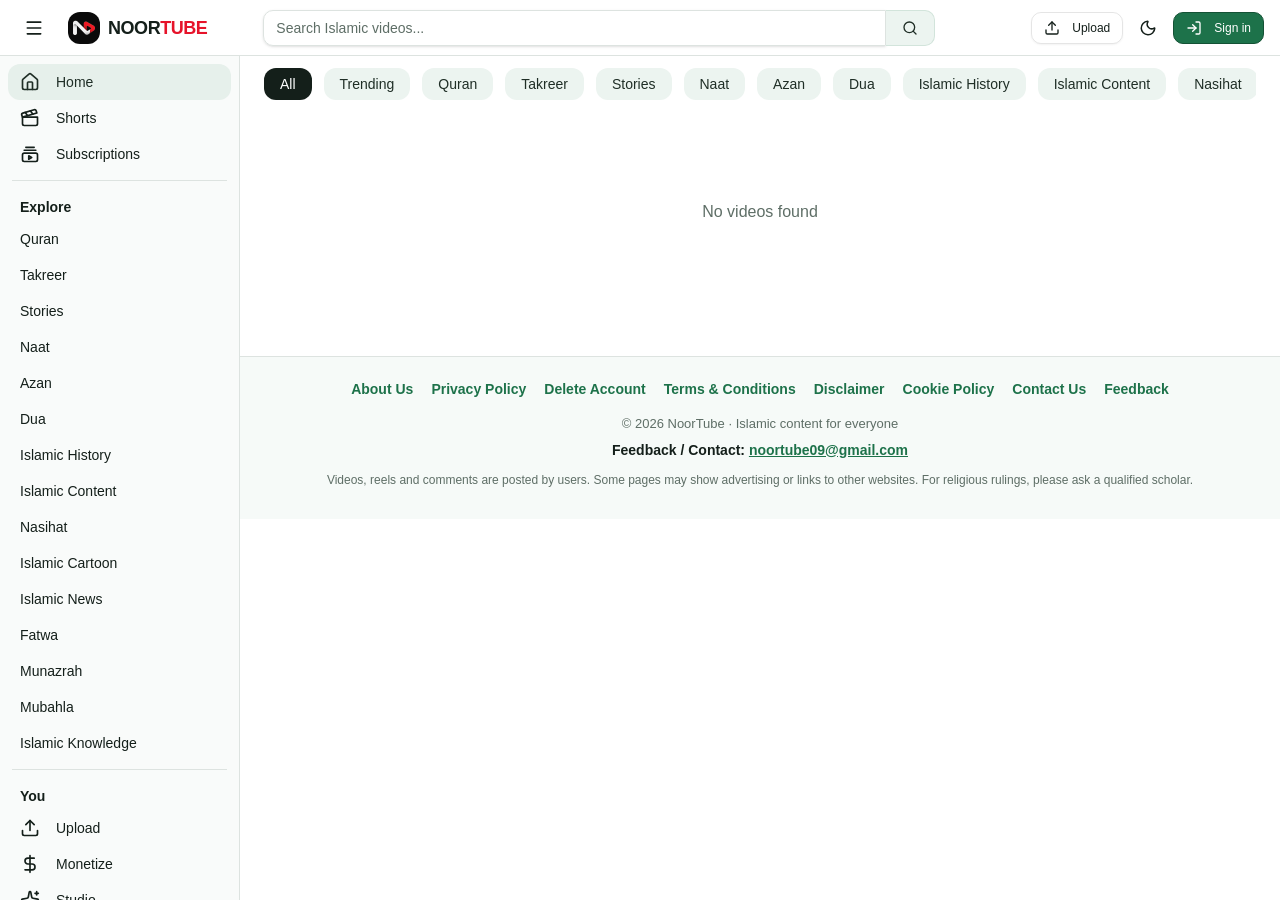
==== commit b1fb92fa: "Add files via upload" ====
--- a/index.html
+++ b/index.html
@@ -1380,7 +1380,7 @@
 }
 const vb=x.forwardRef(({className:n,...s},r)=>i.jsx("div",{ref:r,className:Le("rounded-xl border bg-card text-card-foreground shadow",n),...s}));vb.displayName="Card";const e3=x.forwardRef(({className:n,...s},r)=>i.jsx("div",{ref:r,className:Le("flex flex-col space-y-1.5 p-6",n),...s}));e3.displayName="CardHeader";const t3=x.forwardRef(({className:n,...s},r)=>i.jsx("div",{ref:r,className:Le("font-semibold leading-none tracking-tight",n),...s}));t3.displayName="CardTitle";const n3=x.forwardRef(({className:n,...s},r)=>i.jsx("div",{ref:r,className:Le("text-sm text-muted-foreground",n),...s}));n3.displayName="CardDescription";const gb=x.forwardRef(({className:n,...s},r)=>i.jsx("div",{ref:r,className:Le("p-6 pt-0",n),...s}));gb.displayName="CardContent";const a3=x.forwardRef(({className:n,...s},r)=>i.jsx("div",{ref:r,className:Le("flex items-center p-6 pt-0",n),...s}));a3.displayName="CardFooter";function l3(){return i.jsx("div",{className:"min-h-screen w-full flex items-center justify-center bg-gray-50",children:i.jsx(vb,{className:"w-full max-w-md mx-4",children:i.jsxs(gb,{className:"pt-6",children:[i.jsxs("div",{className:"flex mb-4 gap-2",children:[i.jsx(sj,{className:"h-8 w-8 text-red-500"}),i.jsx("h1",{className:"text-2xl font-bold text-gray-900",children:"404 Page Not Found"})]}),i.jsx("p",{className:"mt-4 text-sm text-gray-600",children:"Did you forget to add the page to the router?"})]})})})}/* ===== Contact details, shared footer and the extra legal pages (Disclaimer, Cookie Policy, Contact Us) ===== */
 const NT_CONTACT_EMAIL="noortube09@gmail.com";
-const NT_FOOT_LINKS=[["About Us","/about"],["Privacy Policy","/privacy"],["Terms & Conditions","/terms"],["Disclaimer","/disclaimer"],["Cookie Policy","/cookies"],["Contact Us","/contact"],["Feedback","/feedback"]];
+const NT_FOOT_LINKS=[["About Us","/about"],["Privacy Policy","/privacy"],["Delete Account","/delete-account"],["Terms & Conditions","/terms"],["Disclaimer","/disclaimer"],["Cookie Policy","/cookies"],["Contact Us","/contact"],["Feedback","/feedback"]];
 function ntLinkify(t){
   if(typeof t!=="string")return t;
   const parts=t.split(/([A-Za-z0-9._-]+@[A-Za-z0-9.-]+\.[a-z]{2,})/);
@@ -1422,14 +1422,15 @@
 {heading:"Feedback Page",body:"You can also use the Feedback page inside the app to send us a message without leaving NoorTube."}]})}
 function NTLegalPage({title,updated,sections}){return i.jsx($e,{children:i.jsx("div",{className:"max-w-2xl mx-auto p-4",children:i.jsxs("div",{className:"space-y-4 pb-8",children:[i.jsxs("div",{children:[i.jsx("h1",{className:"text-2xl font-bold",children:title}),updated&&i.jsxs("p",{className:"text-xs text-muted-foreground mt-1",children:["Last updated: ",updated]})]}),sections.map((sec,idx)=>i.jsxs("div",{className:"space-y-2",children:[sec.heading&&i.jsx("h2",{className:"text-base font-semibold",children:sec.heading}),Array.isArray(sec.body)?i.jsx("ul",{className:"list-disc pl-5 space-y-1",children:sec.body.map((li,li2)=>i.jsx("li",{className:"text-sm text-muted-foreground leading-normal",children:ntLinkify(li)},li2))}):i.jsx("p",{className:"text-sm text-muted-foreground leading-normal whitespace-pre-wrap",children:ntLinkify(sec.body)})]},idx))]})})})}
 function NTAboutPage(){return NTLegalPage({title:"About NoorTube",sections:[{body:"NoorTube is a community platform for sharing and discovering Islamic content \u2014 Quran recitation, lectures (Takreer), Naat, Qawali, Islamic history, and short-form reels and status updates."},{heading:"Our Mission",body:"To give Islamic content creators a dedicated home where their work can reach a genuine, interested audience \u2014 and to make it easy for viewers to find authentic content in one place."},{heading:"What You Can Do Here",body:["Upload and watch long-form videos and short Reels","Share daily Status updates","Follow your favorite channels and turn on bell notifications","Comment, like and save content","Join the Creator Monetization Program once you meet the eligibility criteria"]},{heading:"Community Standards",body:"NoorTube is intended for respectful, authentic Islamic content. Duplicate or copyrighted uploads are automatically detected, and repeated violations can lead to account suspension. See our Terms & Conditions for details."},{heading:"Get in Touch",body:"Have a question, found a bug, or want to suggest a feature? Use the Feedback page or email us at noortube09@gmail.com \u2014 we read every message."}]})}
-function NTPrivacyPage(){return NTLegalPage({title:"Privacy Policy",updated:"2026",sections:[{body:"This Privacy Policy explains what information NoorTube collects, how it is used, and the choices you have. By using NoorTube, you agree to the practices described here."},{heading:"Information We Collect",body:["Account details: name, email address, and password (stored as a secure hash, never in plain text)","Profile info: avatar color/image and any bio details you choose to add","Content you create: videos, reels, statuses, comments, likes and follows","Usage data: views, watch history, and interactions used to personalize your feed","Payout details you voluntarily provide if you join the Monetization Program","Approximate location (country and state), worked out from your internet connection (IP address) when an ad is shown, so that ads meant for one place are shown only there. We do not save this location to your account","A scrambled (hashed) code made from your IP address, used only to limit spam, fake views and fake sign-ups"]},{heading:"How We Use Your Information",body:["To operate and improve the NoorTube service","To personalize your home feed and recommendations","To send you notifications in the app (e.g. new uploads from channels you follow, copyright notices) and, if you allow notifications in the Android app, on your phone (e.g. nazrana, withdrawals, ad campaign updates and messages from NoorTube)","To process creator payouts, where applicable","To show ads that an advertiser chose for your country or state, and to keep NoorTube safe from spam and fake views"]},{heading:"Where Your Data Lives",body:"Data is stored using Cloudflare's infrastructure (D1 database for account/content data, R2 for uploaded media files). Phone notifications in the Android app are delivered through Google Firebase Cloud Messaging. We do not sell your personal data to third parties."},{heading:"Your Choices",body:["Update your profile or password anytime from Settings","Delete individual videos, reels, statuses or comments you've posted","Permanently delete your account and all associated content from Settings"]},{heading:"Session Storage",body:"We store a login session token on your device (browser local storage) so you stay signed in between visits. Clearing your browser data will sign you out."},{heading:"Children's Privacy",body:"NoorTube is intended for a general audience. We do not knowingly collect personal information from children without appropriate parental consent where required by applicable law."},{heading:"Changes to This Policy",body:"We may update this Privacy Policy from time to time. Continued use of NoorTube after changes are posted means you accept the revised policy."},{heading:"Advertising and Third Parties",body:["NoorTube may show ads from its own advertisers, from the Muslim Ad Network (halal-checked ads), from Google AdSense on the website, and from Google AdMob in the Android app.","These ad partners may use cookies or the advertising ID of your device to show and measure ads. On Android you can reset or turn off ad personalization in your phone settings (Settings > Google > Ads). On the web you can manage ad personalization at adssettings.google.com.","Payment pages and apps that you open (such as UPI apps or Razorpay) have their own privacy policies."]},{heading:"Phone Notifications (Android app)",body:["If you allow notifications in the Android app, the app gets a device token from Google Firebase Cloud Messaging and saves it with your account, so we can send you alerts such as nazrana, withdrawal and ad campaign updates, and messages from NoorTube.","You can turn notifications off anytime in your phone settings (Settings > Apps > NoorTube > Notifications). The saved token is removed when you log out."]},{heading:"Approximate Location for Ads",body:["Advertisers on NoorTube can choose to show an ad only in one country, or in one state of a country. To do this, NoorTube works out your approximate location (country and state) from your internet connection (IP address) at the moment an ad is requested.","This is only a close guess and is not your exact position. We do not use GPS, we do not ask for your phone's location permission, and we do not save this location in your account.","Ads without a chosen place are shown to everyone."]},
-{heading:"Contact Us",body:"For any privacy-related questions, please email noortube09@gmail.com or use the Feedback page."},{heading:"Note",body:"This policy is a general template intended to describe how the app functions. For full legal compliance in your jurisdiction, we recommend having it reviewed by a legal professional."}]})}
+function NTPrivacyPage(){return NTLegalPage({title:"Privacy Policy",updated:"11 November 2026",sections:[{body:"This Privacy Policy explains what information NoorTube collects, how it is used, and the choices you have. By using NoorTube, you agree to the practices described here."},{heading:"Information We Collect",body:["Account details: name, email address, and password (stored as a secure hash, never in plain text)","Profile info: avatar color/image and any bio details you choose to add","Content you create: videos, reels, statuses, comments, likes and follows","Usage data: views, watch history, and interactions used to personalize your feed","Payout details you voluntarily provide if you join the Monetization Program","Approximate location (country and state), worked out from your internet connection (IP address) when an ad is shown, so that ads meant for one place are shown only there. We do not save this location to your account","A scrambled (hashed) code made from your IP address, used only to limit spam, fake views and fake sign-ups"]},{heading:"How We Use Your Information",body:["To operate and improve the NoorTube service","To personalize your home feed and recommendations","To send you notifications in the app (e.g. new uploads from channels you follow, copyright notices) and, if you allow notifications in the Android app, on your phone (e.g. nazrana, withdrawals, ad campaign updates and messages from NoorTube)","To process creator payouts, where applicable","To show ads that an advertiser chose for your country or state, and to keep NoorTube safe from spam and fake views"]},{heading:"Where Your Data Lives",body:"Data is stored using Cloudflare's infrastructure (D1 database for account/content data, R2 for uploaded media files). Phone notifications in the Android app are delivered through Google Firebase Cloud Messaging. We do not sell your personal data to third parties."},{heading:"Your Choices",body:["Update your profile or password anytime from Settings","Delete individual videos, reels, statuses or comments you've posted","Permanently delete your account and all associated content from Settings"]},{heading:"Session Storage",body:"We store a login session token on your device (browser local storage) so you stay signed in between visits. Clearing your browser data will sign you out."},{heading:"Children's Privacy",body:"NoorTube is not directed at children under 13, and we do not knowingly collect personal information from them. If you believe a child has given us personal information, email "+NT_CONTACT_EMAIL+" and we will delete it."},{heading:"Changes to This Policy",body:"We may update this Privacy Policy from time to time. Continued use of NoorTube after changes are posted means you accept the revised policy."},{heading:"Advertising and Third Parties",body:["NoorTube may show ads from its own advertisers, from the Muslim Ad Network (halal-checked ads), from Google AdSense on the website, and from Google AdMob in the Android app.","These ad partners may use cookies or the advertising ID of your device to show and measure ads. On Android you can reset or turn off ad personalization in your phone settings (Settings > Google > Ads). On the web you can manage ad personalization at adssettings.google.com.","Payment pages and apps that you open (such as UPI apps or Razorpay) have their own privacy policies."]},{heading:"Phone Notifications (Android app)",body:["If you allow notifications in the Android app, the app gets a device token from Google Firebase Cloud Messaging and saves it with your account, so we can send you alerts such as nazrana, withdrawal and ad campaign updates, and messages from NoorTube.","You can turn notifications off anytime in your phone settings (Settings > Apps > NoorTube > Notifications). The saved token is removed when you log out."]},{heading:"Approximate Location for Ads",body:["Advertisers on NoorTube can choose to show an ad only in one country, or in one state of a country. To do this, NoorTube works out your approximate location (country and state) from your internet connection (IP address) at the moment an ad is requested.","This is only a close guess and is not your exact position. For ads we do not use GPS or your phone's location permission, and we do not save this location in your account.","Ads without a chosen place are shown to everyone."]},
+{heading:"Prayer Times and Location",body:["NoorTube shows an Azan (prayer time) reminder. By default, in the app and on the website, the time is worked out for your approximate area (city level), which the NoorTube server guesses from your internet connection (IP address). It is not saved in your account.","You can also tap Use my location (on the website, or in the Android app where Android asks for your permission). Your location is rounded to about 1 km, saved on your own device, and sent to NoorTube's server only to calculate prayer times for your place. NoorTube does not save it in your account.","To show your city name, the coordinates are also sent to OpenStreetMap Nominatim (nominatim.openstreetmap.org), which has its own privacy policy.","You can turn the location permission off at any time in Android Settings > Apps > NoorTube > Permissions, and remove the saved location by clearing the app's or browser's data."]},{heading:"Other Information We Collect",body:["Messages you send through the Feedback page or by email","Reports you make about videos, reels or users, and the users you block","A random anonymous ID on your device, so views and likes from visitors who are not signed in can be counted fairly","Your Android advertising ID and device information, collected by Google AdMob to show and measure ads"]},{heading:"Service Providers We Use",body:["Cloudflare: hosting, database, file storage and bot protection (Turnstile)","Google AdMob (Android app) and Google AdSense (website): advertising","Google Firebase Cloud Messaging: phone notifications","An email delivery service (Brevo or Resend): sends sign-up and password-reset codes","OpenStreetMap Nominatim: city name lookup on the website","We do not sell your personal data. Videos, reels, comments, channel names and avatars that you post are public and can be seen by other users."]},{heading:"Account and Data Deletion",body:["In the app or website: open Settings and choose Delete account. This removes your profile, videos, reels, statuses, comments, likes, follows, saved items, watch history, notifications and login sessions.","Without the app: open "+"noortube.pages.dev/delete-account"+" or email "+NT_CONTACT_EMAIL+" from your registered address with the subject Delete my account. We act on requests within 30 days.","Some payment and ad-campaign records are kept without your personal details, for accounting and legal reasons."]},{heading:"Safety and Reporting",body:"You can report videos, reels and users, and block other users. Content reported by several different people is hidden automatically and reviewed by us. We remove content that breaks our rules or copyright law."},{heading:"Contact Us",body:"For any privacy-related questions, please email noortube09@gmail.com or use the Feedback page."},{heading:"Note",body:"This policy is a general template intended to describe how the app functions. For full legal compliance in your jurisdiction, we recommend having it reviewed by a legal professional."}]})}
+function NTDeleteAccountPage(){return NTLegalPage({title:"Delete Your NoorTube Account",updated:"11 November 2026",sections:[{body:"You can delete your NoorTube account and the data linked to it at any time. This page is for the NoorTube app and website."},{heading:"Option 1: Delete inside the app or website",body:["Log in to your NoorTube account","Open Settings","Choose Delete account and confirm","Your account is deleted straight away and you are signed out"]},{heading:"Option 2: Ask us by email",body:["If you cannot log in, write to "+NT_CONTACT_EMAIL+" from the email address you registered with","Use the subject: Delete my account","Include your channel name so we can find the account","We delete the account within 30 days and reply to confirm"]},{heading:"What is deleted",body:["Your profile, name, email address and password hash","Your videos, reels, statuses and comments","Your likes, follows, saved videos and watch history","Your notifications, phone notification token and login sessions","Your payout details (bank, UPI or wallet account) if you added any"]},{heading:"What may be kept",body:"Payment, withdrawal and ad-campaign records may be kept without your personal details, for accounting, tax and legal reasons. Backups are overwritten within a short time."},{heading:"Questions",body:"Write to "+NT_CONTACT_EMAIL+"."}]})}
 function NTTermsPage(){return NTLegalPage({title:"Terms & Conditions",updated:"2026",sections:[{body:"These Terms & Conditions govern your use of NoorTube. By creating an account or using the app, you agree to these terms."},{heading:"Your Account",body:["You must provide accurate information when registering","You are responsible for keeping your password secure","One account per person; do not share your login credentials"]},{heading:"Content Guidelines",body:["Content should be authentic and respectful of Islamic values","Hate speech, harassment, adult content, and misinformation are not allowed","Do not upload content you do not have the rights to \u2014 duplicate/copyrighted uploads are automatically detected and removed"]},{heading:"Copyright & Strikes",body:"NoorTube automatically checks uploaded videos against existing content. If a duplicate is detected, the upload is removed, monetization is disabled on it, and your account receives a strike. After 3 strikes, your account will be suspended from uploading."},{heading:"Monetization Program",body:"Creators who meet the follower, watch-hour, and reel-view eligibility criteria shown on the Monetization page may be automatically enrolled. Thresholds and payout details may change over time as the platform grows; the current requirements are always visible on the Monetization page."},{heading:"Content Ownership",body:"You retain ownership of the content you upload. By posting on NoorTube, you grant us the right to host, display and distribute it within the app."},{heading:"Account Suspension & Termination",body:"We may suspend or remove accounts or content that violate these terms, including repeated copyright strikes or community-standards violations."},{heading:"Disclaimer",body:"Content on NoorTube reflects the views of individual creators and does not necessarily represent the views of the platform."},{heading:"Contact Us",body:"Questions about these Terms? Email noortube09@gmail.com."},{heading:"Changes to These Terms",body:"We may revise these terms from time to time. Continued use of NoorTube after changes are posted means you accept the revised terms."},{heading:"Note",body:"This is a general template intended to describe how the app functions. For full legal compliance in your jurisdiction, we recommend having it reviewed by a legal professional."}]})}
 function NTFeedbackPage(){const{currentUser:cu}=pt(),[nm,setNm]=x.useState(cu?.name||""),[em,setEm]=x.useState(cu?.email||""),[msg,setMsg]=x.useState(""),[sent,setSent]=x.useState(!1),[err,setErr]=x.useState(null),[busy,setBusy]=x.useState(!1),submit=async e=>{if(e.preventDefault(),!msg.trim())return setErr("Please enter a message");setBusy(!0),setErr(null);try{await ntApi("/api/feedback",{method:"POST",body:JSON.stringify({name:nm.trim()||void 0,email:em.trim()||void 0,message:msg.trim()})}),setSent(!0)}catch(e2){setErr(e2.message)}finally{setBusy(!1)}};return i.jsx($e,{children:i.jsx("div",{className:"max-w-lg mx-auto p-4",children:sent?i.jsxs("div",{className:"text-center py-16",children:[i.jsx("h1",{className:"text-xl font-bold mb-2",children:"Thank you!"}),i.jsx("p",{className:"text-muted-foreground text-sm",children:"Your feedback has been received. We appreciate you taking the time to help us improve NoorTube."})]}):i.jsxs("form",{onSubmit:submit,className:"space-y-4",children:[i.jsx("h1",{className:"text-2xl font-bold",children:"Send Feedback"}),i.jsxs("p",{className:"text-sm text-muted-foreground",children:["Found a bug, or have an idea to make NoorTube better? Let us know below, or email us at ",ntLinkify(NT_CONTACT_EMAIL),"."]}),!cu&&i.jsxs("div",{children:[i.jsx(Ge,{children:"Name (optional)"}),i.jsx(Xe,{value:nm,onChange:e=>setNm(e.target.value),placeholder:"Your name"})]}),!cu&&i.jsxs("div",{children:[i.jsx(Ge,{children:"Email (optional)"}),i.jsx(Xe,{value:em,onChange:e=>setEm(e.target.value),placeholder:"you@example.com"})]}),i.jsxs("div",{children:[i.jsx(Ge,{children:"Your Feedback"}),i.jsx(tb,{value:msg,onChange:e=>setMsg(e.target.value),rows:6,placeholder:"Tell us what's on your mind..."})]}),err&&i.jsx("div",{className:"text-destructive text-sm",children:err}),i.jsx(Te,{type:"submit",className:"w-full",disabled:busy,children:busy?"Sending...":"Send Feedback"})]})})})}
 function NTAdminReportsTab(){const[list,setList]=x.useState(null),[err,setErr]=x.useState(null),[busy,setBusy]=x.useState(null),[,f]=ft();const load=()=>{setErr(null);ntApi("/api/admin/reports").then(res=>setList(res.reports||[])).catch(e=>{setErr(e?.message||"Failed to load reports");setList([])})};x.useEffect(()=>{load()},[]);const setStatus=async(id,status)=>{setBusy(id);try{await ntApi(`/api/admin/reports/${id}`,{method:"PATCH",body:JSON.stringify({status})}),load()}catch(e){alert(e?.message||"Action failed")}finally{setBusy(null)}};const hideTarget=async(type,id)=>{setBusy(id);try{const path=type==="video"?`/api/admin/videos/${id}/hide`:`/api/admin/reels/${id}/hide`;await ntApi(path,{method:"PATCH"}),load()}catch(e){alert(e?.message||"Hide failed")}finally{setBusy(null)}};const delTarget=async(type,id,title)=>{if(!window.confirm(`Delete "${title}" permanently? This cannot be undone.`))return;setBusy(id);try{const path=type==="video"?`/api/videos/${id}`:`/api/reels/${id}`;await ntApi(path,{method:"DELETE"}),load()}catch(e){alert(e?.message||"Delete failed")}finally{setBusy(null)}};return list===null?i.jsx("div",{className:"text-center py-12 text-muted-foreground",children:"Loading..."}):err?i.jsxs("div",{className:"text-center py-12 text-destructive text-sm",children:["Could not load reports: ",err,i.jsx("div",{className:"mt-2",children:i.jsx(Te,{size:"sm",variant:"outline",onClick:load,children:"Retry"})})]}):list.length===0?i.jsx("div",{className:"text-center py-16 text-muted-foreground bg-muted rounded-xl",children:"No reports yet."}):i.jsx("div",{className:"space-y-3",children:list.map(rp=>i.jsxs("div",{className:"bg-card border border-card-border rounded-xl p-4",children:[i.jsxs("div",{className:"flex gap-3 mb-2",children:[rp.targetThumbnail?i.jsx("img",{src:rp.targetThumbnail,alt:"",className:"w-20 aspect-video object-cover rounded-lg flex-shrink-0",onError:e=>{e.currentTarget.style.display="none"}}):null,i.jsxs("div",{className:"flex-1 min-w-0 flex items-start justify-between gap-2 flex-wrap",children:[i.jsxs("div",{children:[i.jsxs("div",{className:"font-medium text-sm",children:[rp.targetType==="video"?"Video":"Reel",": ",rp.targetTitle]}),i.jsxs("div",{className:"text-xs text-muted-foreground mt-0.5",children:["Reported by ",rp.reporterName," · ",ha(rp.createdAt)]})]}),i.jsx("span",{className:`text-xs font-medium px-2 py-0.5 rounded-full ${rp.status==="open"?"bg-secondary text-foreground":rp.status==="resolved"?"bg-primary/10 text-primary":"bg-muted text-muted-foreground"}`,children:rp.status})]})]}),i.jsx("p",{className:"text-sm mb-3",children:rp.reason}),rp.targetRemoved?i.jsx("div",{className:"text-xs text-destructive mb-2",children:"Content already removed (copyright)"}):rp.targetHidden?i.jsx("div",{className:"text-xs text-destructive mb-2",children:"Content is currently deactivated"}):null,i.jsxs("div",{className:"flex gap-2 flex-wrap",children:[i.jsx(Te,{size:"sm",variant:"outline",disabled:!rp.targetId,onClick:()=>{rp.targetType==="video"?f("/watch/"+rp.targetId):rp.targetFileUrl?window.open(rp.targetFileUrl,"_blank"):alert("Preview not available")},children:"Open"}),rp.status==="open"&&i.jsxs(i.Fragment,{children:[i.jsx(Te,{size:"sm",variant:"outline",disabled:busy===rp.id,onClick:()=>setStatus(rp.id,"resolved"),children:"Mark Resolved"}),i.jsx(Te,{size:"sm",variant:"outline",disabled:busy===rp.id,onClick:()=>setStatus(rp.id,"dismissed"),children:"Dismiss"}),!rp.targetRemoved&&i.jsx(Te,{size:"sm",variant:"outline",disabled:busy===rp.id||!rp.targetId,onClick:()=>hideTarget(rp.targetType,rp.targetId),children:rp.targetHidden?"Reactivate":"Deactivate"}),!rp.targetRemoved&&i.jsx(Te,{size:"sm",variant:"destructive",disabled:busy===rp.id||!rp.targetId,onClick:()=>delTarget(rp.targetType,rp.targetId,rp.targetTitle),children:"Delete"})]})]})]},rp.id))})}function NTFeedbackAdminTab(){const[list,setList]=x.useState(null),[drafts,setDrafts]=x.useState({}),[busy,setBusy]=x.useState(null);const load=()=>{ntApi("/api/admin/feedback").then(res=>setList(res.feedback||[])).catch(()=>setList([]))};x.useEffect(()=>{load()},[]);const sendReply=async id=>{const text=(drafts[id]||"").trim();if(!text)return;setBusy(id);try{await ntApi(`/api/admin/feedback/${id}/reply`,{method:"POST",body:JSON.stringify({reply:text})}),load()}catch(e){alert(e?.message||"Reply failed — please try again")}finally{setBusy(null)}};return list===null?i.jsx("div",{className:"text-center py-12 text-muted-foreground",children:"Loading..."}):list.length===0?i.jsx("div",{className:"text-center py-16 text-muted-foreground bg-muted rounded-xl",children:"No feedback yet."}):i.jsx("div",{className:"space-y-3",children:list.map(fb=>i.jsxs("div",{className:"bg-card border border-card-border rounded-xl p-4",children:[i.jsxs("div",{className:"flex items-center justify-between mb-1 gap-2",children:[i.jsx("div",{className:"font-medium text-sm",children:fb.name||"Anonymous"}),i.jsx("div",{className:"text-xs text-muted-foreground flex-shrink-0",children:ha(fb.createdAt)})]}),fb.email&&i.jsx("div",{className:"text-xs text-muted-foreground mb-2",children:fb.email}),i.jsx("p",{className:"text-sm mb-3 whitespace-pre-wrap",children:fb.message}),fb.reply?i.jsxs("div",{className:"bg-muted rounded-lg p-3 text-sm",children:[i.jsx("div",{className:"text-xs font-semibold text-primary mb-1",children:"Your reply"}),i.jsx("p",{className:"whitespace-pre-wrap",children:fb.reply})]}):i.jsxs("div",{className:"flex flex-col sm:flex-row gap-2",children:[i.jsx(Xe,{value:drafts[fb.id]||"",onChange:e=>setDrafts(d=>({...d,[fb.id]:e.target.value})),placeholder:"Write a reply..."}),i.jsx(Te,{size:"sm",disabled:busy===fb.id,onClick:()=>sendReply(fb.id),children:busy===fb.id?"Sending...":"Reply"})]})]},fb.id))})}
 function NTAdminVideosTab(){const[list,setList]=x.useState(null),[err,setErr]=x.useState(null),[busy,setBusy]=x.useState(null);const load=()=>{setErr(null);ntApi("/api/admin/videos").then(res=>setList(res.videos||[])).catch(e=>{setErr(e?.message||"Failed to load videos");setList([])})};x.useEffect(()=>{load()},[]);const toggleHide=async id=>{setBusy(id);try{await ntApi(`/api/admin/videos/${id}/hide`,{method:"PATCH"}),load()}catch(e){alert(e?.message||"Action failed")}finally{setBusy(null)}};const del=async(id,title)=>{if(!window.confirm(`Delete "${title}" permanently? This cannot be undone.`))return;setBusy(id);try{await ntApi(`/api/videos/${id}`,{method:"DELETE"}),load()}catch(e){alert(e?.message||"Delete failed")}finally{setBusy(null)}};return list===null?i.jsx("div",{className:"text-center py-12 text-muted-foreground",children:"Loading..."}):err?i.jsxs("div",{className:"text-center py-12 text-destructive text-sm",children:["Could not load videos: ",err,i.jsx("div",{className:"mt-2",children:i.jsx(Te,{size:"sm",variant:"outline",onClick:load,children:"Retry"})})]}):list.length===0?i.jsx("div",{className:"text-center py-12 text-muted-foreground",children:"No videos found."}):i.jsx("div",{className:"bg-card border border-card-border rounded-xl overflow-x-auto",children:i.jsxs("table",{className:"w-full text-sm min-w-[700px]",children:[i.jsx("thead",{className:"bg-muted",children:i.jsxs("tr",{className:"text-left",children:[i.jsx("th",{className:"p-3",children:"Title"}),i.jsx("th",{className:"p-3",children:"Channel"}),i.jsx("th",{className:"p-3",children:"Status"}),i.jsx("th",{className:"p-3 text-right",children:"Views"}),i.jsx("th",{className:"p-3",children:"Actions"})]})}),i.jsx("tbody",{children:list.map(S=>i.jsxs("tr",{className:"border-t border-border hover:bg-muted/40",children:[i.jsx("td",{className:"p-3 max-w-xs truncate",children:S.title}),i.jsx("td",{className:"p-3",children:S.channel}),i.jsx("td",{className:"p-3",children:S.hidden?i.jsx("span",{className:"text-xs text-destructive font-medium",children:"Deactivated"}):S.removed?i.jsx("span",{className:"text-xs text-destructive font-medium",children:"Removed (Copyright)"}):i.jsx("span",{className:"text-xs text-primary",children:"Active"})}),i.jsx("td",{className:"p-3 text-right",children:ye(S.views)}),i.jsx("td",{className:"p-3",children:i.jsxs("div",{className:"flex gap-2",children:[i.jsx(Te,{size:"sm",variant:"outline",disabled:busy===S.id,onClick:()=>toggleHide(S.id),children:S.hidden?"Reactivate":"Deactivate"}),i.jsx(Te,{size:"sm",variant:"destructive",disabled:busy===S.id,onClick:()=>del(S.id,S.title),children:"Delete"})]})})]},S.id))})]})})}
 function NTAdminReelsTab(){const[list,setList]=x.useState(null),[err,setErr]=x.useState(null),[busy,setBusy]=x.useState(null);const load=()=>{setErr(null);ntApi("/api/admin/reels").then(res=>setList(res.reels||[])).catch(e=>{setErr(e?.message||"Failed to load reels");setList([])})};x.useEffect(()=>{load()},[]);const toggleHide=async id=>{setBusy(id);try{await ntApi(`/api/admin/reels/${id}/hide`,{method:"PATCH"}),load()}catch(e){alert(e?.message||"Action failed")}finally{setBusy(null)}};const del=async(id,title)=>{if(!window.confirm(`Delete "${title}" permanently? This cannot be undone.`))return;setBusy(id);try{await ntApi(`/api/reels/${id}`,{method:"DELETE"}),load()}catch(e){alert(e?.message||"Delete failed")}finally{setBusy(null)}};return list===null?i.jsx("div",{className:"text-center py-12 text-muted-foreground",children:"Loading..."}):err?i.jsxs("div",{className:"text-center py-12 text-destructive text-sm",children:["Could not load reels: ",err,i.jsx("div",{className:"mt-2",children:i.jsx(Te,{size:"sm",variant:"outline",onClick:load,children:"Retry"})})]}):list.length===0?i.jsx("div",{className:"text-center py-12 text-muted-foreground",children:"No reels found."}):i.jsx("div",{className:"bg-card border border-card-border rounded-xl overflow-x-auto",children:i.jsxs("table",{className:"w-full text-sm min-w-[700px]",children:[i.jsx("thead",{className:"bg-muted",children:i.jsxs("tr",{className:"text-left",children:[i.jsx("th",{className:"p-3",children:"Title"}),i.jsx("th",{className:"p-3",children:"Channel"}),i.jsx("th",{className:"p-3",children:"Status"}),i.jsx("th",{className:"p-3 text-right",children:"Views"}),i.jsx("th",{className:"p-3",children:"Actions"})]})}),i.jsx("tbody",{children:list.map(S=>i.jsxs("tr",{className:"border-t border-border hover:bg-muted/40",children:[i.jsx("td",{className:"p-3 max-w-xs truncate",children:S.title}),i.jsx("td",{className:"p-3",children:S.channel}),i.jsx("td",{className:"p-3",children:S.hidden?i.jsx("span",{className:"text-xs text-destructive font-medium",children:"Deactivated"}):i.jsx("span",{className:"text-xs text-primary",children:"Active"})}),i.jsx("td",{className:"p-3 text-right",children:ye(S.views)}),i.jsx("td",{className:"p-3",children:i.jsxs("div",{className:"flex gap-2",children:[i.jsx(Te,{size:"sm",variant:"outline",disabled:busy===S.id,onClick:()=>toggleHide(S.id),children:S.hidden?"Reactivate":"Deactivate"}),i.jsx(Te,{size:"sm",variant:"destructive",disabled:busy===S.id,onClick:()=>del(S.id,S.title),children:"Delete"})]})})]},S.id))})]})})}
-const s3=new G2;function r3(){return i.jsxs(p2,{children:[i.jsx(Xt,{path:"/",component:DR}),i.jsx(Xt,{path:"/watch/:id",component:kR}),i.jsx(Xt,{path:"/upload",component:GR}),i.jsx(Xt,{path:"/reels",component:XR}),i.jsx(Xt,{path:"/login",component:KR}),i.jsx(Xt,{path:"/subscriptions/all",component:NtSubsAllPage}),i.jsx(Xt,{path:"/subscriptions",component:NtSubsPage}),i.jsx(Xt,{path:"/profile",component:FR}),i.jsx(Xt,{path:"/monetization",component:IR}),i.jsx(Xt,{path:"/admin",component:NtAdminRedirect}),i.jsx(Xt,{path:"/old-admin",component:NtOldAdminGate}),i.jsx(Xt,{path:"/studio",component:$R}),i.jsx(Xt,{path:"/settings",component:JR}),i.jsx(Xt,{path:"/channel/:id",component:WR}),i.jsx(Xt,{path:"/about",component:NTAboutPage}),i.jsx(Xt,{path:"/privacy",component:NTPrivacyPage}),i.jsx(Xt,{path:"/terms",component:NTTermsPage}),i.jsx(Xt,{path:"/feedback",component:NTFeedbackPage}),i.jsx(Xt,{path:"/legal",component:NTLegalNoticePage}),i.jsx(Xt,{path:"/disclaimer",component:NTDisclaimerPage}),i.jsx(Xt,{path:"/cookies",component:NTCookiePage}),i.jsx(Xt,{path:"/contact",component:NTContactPage}),i.jsx(Xt,{component:l3})]})}function i3(){return i.jsx(P2,{client:s3,children:i.jsx(PT,{children:i.jsxs(eC,{children:[i.jsx(Qg,{base:"".replace(/\/$/,""),children:i.jsx(r3,{})}),i.jsx(cE,{})]})})})}
+const s3=new G2;function r3(){return i.jsxs(p2,{children:[i.jsx(Xt,{path:"/",component:DR}),i.jsx(Xt,{path:"/watch/:id",component:kR}),i.jsx(Xt,{path:"/upload",component:GR}),i.jsx(Xt,{path:"/reels",component:XR}),i.jsx(Xt,{path:"/login",component:KR}),i.jsx(Xt,{path:"/subscriptions/all",component:NtSubsAllPage}),i.jsx(Xt,{path:"/subscriptions",component:NtSubsPage}),i.jsx(Xt,{path:"/profile",component:FR}),i.jsx(Xt,{path:"/monetization",component:IR}),i.jsx(Xt,{path:"/admin",component:NtAdminRedirect}),i.jsx(Xt,{path:"/old-admin",component:NtOldAdminGate}),i.jsx(Xt,{path:"/studio",component:$R}),i.jsx(Xt,{path:"/settings",component:JR}),i.jsx(Xt,{path:"/channel/:id",component:WR}),i.jsx(Xt,{path:"/about",component:NTAboutPage}),i.jsx(Xt,{path:"/privacy",component:NTPrivacyPage}),i.jsx(Xt,{path:"/delete-account",component:NTDeleteAccountPage}),i.jsx(Xt,{path:"/terms",component:NTTermsPage}),i.jsx(Xt,{path:"/feedback",component:NTFeedbackPage}),i.jsx(Xt,{path:"/legal",component:NTLegalNoticePage}),i.jsx(Xt,{path:"/disclaimer",component:NTDisclaimerPage}),i.jsx(Xt,{path:"/cookies",component:NTCookiePage}),i.jsx(Xt,{path:"/contact",component:NTContactPage}),i.jsx(Xt,{component:l3})]})}function i3(){return i.jsx(P2,{client:s3,children:i.jsx(PT,{children:i.jsxs(eC,{children:[i.jsx(Qg,{base:"".replace(/\/$/,""),children:i.jsx(r3,{})}),i.jsx(cE,{})]})})})}
 /* ===== watch-time rule: a view counts only after the content was REALLY played for a minimum time (seeking ahead does not count) =====
    Videos: 40 seconds (60 seconds if the video is 5 minutes or longer).
    Reels : 5 seconds (10 seconds if the reel is 30 seconds or longer).
@@ -2449,7 +2450,7 @@
   function permState(cb){try{if(navigator.permissions&&navigator.permissions.query){navigator.permissions.query({name:"geolocation"}).then(function(r){cb(r&&r.state);}).catch(function(){cb(null);});return;}}catch(e){}cb(null);}
   function requestLocation(force){
     if(locBusy)return;
-    if(!navigator.geolocation)return;
+    if(!navigator.geolocation||(/NoorTubeApp/i.test(navigator.userAgent)&&!/NoorTubeLoc/i.test(navigator.userAgent)))return;
     if(!window.isSecureContext)return;
     var existing=loadLoc();
     if(existing&&!force&&Date.now()-(existing.ts||0)<7*24*3600*1000)return;
@@ -2462,7 +2463,7 @@
     locBusy=true;
     navigator.geolocation.getCurrentPosition(function(p){
       locBusy=false;
-      var lat=p.coords.latitude, lng=p.coords.longitude;
+      var lat=Math.round(p.coords.latitude*100)/100, lng=Math.round(p.coords.longitude*100)/100;
       var tz=-new Date().getTimezoneOffset()/60;
       var loc={lat:lat,lng:lng,tz:tz,ts:Date.now(),city:""};
       saveLoc(loc);
@@ -2476,16 +2477,16 @@
           }).catch(function(){});
       }catch(e){}
       setTimeout(tick,500);
-    },function(err){locBusy=false;if(err&&err.code===1)skipFor(30);},{enableHighAccuracy:true,timeout:20000,maximumAge:3600000});
+    },function(err){locBusy=false;if(err&&err.code===1)skipFor(30);},{enableHighAccuracy:false,timeout:20000,maximumAge:3600000});
   }
 
   function showLocPrompt(){
     if(promptShown||loadLoc()||skipActive()||document.getElementById("nt-azan-loc-prompt"))return;
-    if(!navigator.geolocation||!window.isSecureContext)return;
+    if(!navigator.geolocation||(/NoorTubeApp/i.test(navigator.userAgent)&&!/NoorTubeLoc/i.test(navigator.userAgent))||!window.isSecureContext)return;
     promptShown=true;
     var box=document.createElement("div");
     box.id="nt-azan-loc-prompt";
-    box.innerHTML='<div style="position:fixed;left:12px;right:12px;bottom:calc(72px + env(safe-area-inset-bottom,0px));z-index:2147482000;max-width:420px;margin:0 auto;background:#0e1d17;border:1px solid #1d372c;border-radius:16px;padding:14px 16px;color:#e6f0ea;box-shadow:0 12px 40px rgba(0,0,0,.45);font-family:system-ui,-apple-system,Segoe UI,Roboto,sans-serif"><div style="font-weight:700;font-size:14px;margin-bottom:4px;color:#f0d28a">Azan times for your city</div><div style="font-size:13px;color:#8aa398;line-height:1.4;margin-bottom:12px">Allow location once so Fajr, Dhuhr, Asr, Maghrib and Isha match where you are. We only use it for prayer times on this device.</div><div style="display:flex;gap:8px;flex-wrap:wrap"><button type="button" data-nt-loc-yes style="flex:1;min-width:120px;padding:10px 14px;border-radius:10px;background:#0b6b50;color:#fff;font-weight:600;font-size:13px;border:0;cursor:pointer">Use my location</button><button type="button" data-nt-loc-no style="padding:10px 14px;border-radius:10px;background:transparent;color:#8aa398;font-size:13px;border:1px solid #1d372c;cursor:pointer">Not now</button></div></div>';
+    box.innerHTML='<div style="position:fixed;left:12px;right:12px;bottom:calc(72px + env(safe-area-inset-bottom,0px));z-index:2147482000;max-width:420px;margin:0 auto;background:#0e1d17;border:1px solid #1d372c;border-radius:16px;padding:14px 16px;color:#e6f0ea;box-shadow:0 12px 40px rgba(0,0,0,.45);font-family:system-ui,-apple-system,Segoe UI,Roboto,sans-serif"><div style="font-weight:700;font-size:14px;margin-bottom:4px;color:#f0d28a">Azan times for your city</div><div style="font-size:13px;color:#8aa398;line-height:1.4;margin-bottom:12px">Allow location once so Fajr, Dhuhr, Asr, Maghrib and Isha match where you are. It is used only to work out prayer times, and is never saved to your account.</div><div style="display:flex;gap:8px;flex-wrap:wrap"><button type="button" data-nt-loc-yes style="flex:1;min-width:120px;padding:10px 14px;border-radius:10px;background:#0b6b50;color:#fff;font-weight:600;font-size:13px;border:0;cursor:pointer">Use my location</button><button type="button" data-nt-loc-no style="padding:10px 14px;border-radius:10px;background:transparent;color:#8aa398;font-size:13px;border:1px solid #1d372c;cursor:pointer">Not now</button></div></div>';
     document.body.appendChild(box);
     box.querySelector("[data-nt-loc-yes]").addEventListener("click",function(){
       try{box.parentNode.removeChild(box);}catch(e){}
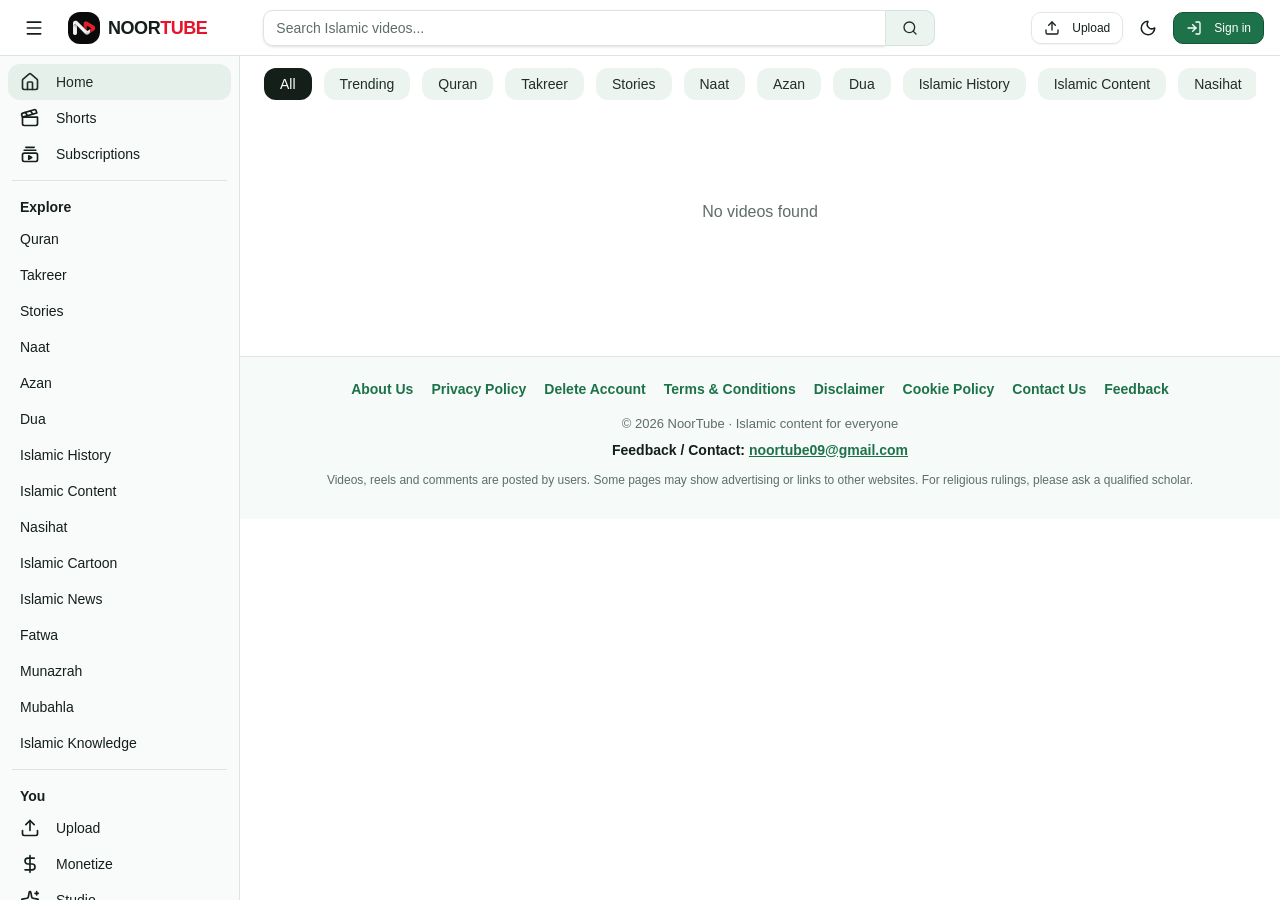
==== commit 39c8f69b: "Add files via upload" ====
--- a/index.html
+++ b/index.html
@@ -200,21 +200,95 @@
   const token=ntGetToken();const headers=Object.assign({"Content-Type":"application/json"},opts.headers||{});if(token)headers.Authorization="Bearer "+token;else{const aid=ntGetAnonId();if(aid)headers["X-Anon-Id"]=aid}const res=await fetch(NT_API_BASE+path,Object.assign({cache:"no-store"},opts,{headers}));let data=null;try{data=await res.json()}catch{}if(!res.ok){if(path==="/api/login"&&!/ts/.test(ntRetried||"")&&data&&data.captcha&&typeof opts.body==="string")return ntApiRaw(path,opts,(ntRetried||"")+"ts");if(path==="/api/login"&&data&&data.twofa&&((ntRetried||"").match(/tf/g)||[]).length<3&&typeof opts.body==="string"){const code=await ntTotpPrompt(data.error);if(code){try{const b=JSON.parse(opts.body);b.totp=code;return ntApiRaw(path,Object.assign({},opts,{body:JSON.stringify(b)}),(ntRetried||"")+"tf")}catch(e){}}}const e=new Error(data&&data.error?data.error:"Request failed ("+res.status+")");e.status=res.status;e.data=data;throw e}return data||{}}
 /* ===== Background uploads: an upload keeps running, and stays visible, even if the person leaves the Upload page ===== */
 const ntUp={items:{},subs:new Set(),n:0,onPage:!1};
-function ntUpEmit(){ntUp.subs.forEach(f=>{try{f()}catch(e){}});try{window.onbeforeunload=Object.values(ntUp.items).some(v=>!v.error)?(e=>{e.preventDefault();e.returnValue="";return""}):null}catch(e){}}
-function ntUpStart(kind){const id="u"+ ++ntUp.n;ntUp.items[id]={id,kind,stage:"Preparing",pct:0,error:""};ntUpEmit();return id}
+function ntUpEmit(){ntUp.subs.forEach(f=>{try{f()}catch(e){}});try{ntWakeSync()}catch(e){}try{window.onbeforeunload=Object.values(ntUp.items).some(v=>!v.error)?(e=>{e.preventDefault();e.returnValue="";return""}):null}catch(e){}}
+let ntWake=null,ntWakeBusy=!1;
+async function ntWakeSync(){
+  if(ntWakeBusy)return;ntWakeBusy=!0;
+  try{
+    const need=()=>Object.values(ntUp.items).some(v=>!v.error);
+    if(need()&&!ntWake&&navigator.wakeLock&&document.visibilityState==="visible"){const w=await navigator.wakeLock.request("screen");ntWake=w;w.addEventListener("release",()=>{if(ntWake===w)ntWake=null})}
+    if(!need()&&ntWake){const w=ntWake;ntWake=null;await w.release()}
+  }catch(e){}finally{ntWakeBusy=!1}
+}
+try{document.addEventListener("visibilitychange",()=>{if(document.visibilityState==="visible")ntWakeSync()})}catch(e){}
+function ntUpStart(kind,title){const id="u"+ ++ntUp.n;ntUp.items[id]={id,kind,title:String(title||"").slice(0,120),stage:"Preparing",pct:0,error:""};ntUpEmit();return id}
+function ntUpPct(id,p){const it=ntUp.items[id],q=Math.round(p*100);if(it&&it.pct!==q)ntUpSet(id,{pct:q})}
+/* ===== Upload: make and upload the optional 360p copy (videos only; the upload still works if this step fails) ===== */
+function ntWantLowCopy(){try{return localStorage.getItem("nt_lowcopy")!=="0"}catch(e){return!0}}
+async function ntMakeLowCopy(orig,main,trim,cut,ntU){
+  if(ntUpIsCancelled(ntU))throw Object.assign(new Error("Upload cancelled"),{__cancelled:!0});
+  if(!ntWantLowCopy()||!ntCompressOn())return void 0;
+  if(trim&&!cut)return void 0;
+  if(!main||!(main.__ntShort>=720))return void 0;
+  try{
+    ntUpSet(ntU,{stage:"Making 360p copy",pct:0});
+    const low=await ntFastCompress(orig,Object.assign(trim?{trim:trim}:{},{quality:"360",lowCopy:!0,log:ntFcLog("360p copy"),cancel:()=>ntUpIsCancelled(ntU),onProgress:p=>ntUpPct(ntU,p)}));
+    if(ntUpIsCancelled(ntU))throw Object.assign(new Error("Upload cancelled"),{__cancelled:!0});
+    if(!low||(trim&&!low.__ntTrimmed)||(main&&low.size>=main.size*.9))return void 0;
+    ntUpSet(ntU,{stage:"Uploading 360p copy",pct:0});
+    return await uploadToNoorStorage(low,pct=>{ntUpSet(ntU,{stage:"Uploading 360p copy",pct})},ntU)
+  }catch(e){if(e&&e.__cancelled)throw e;return void 0}
+}
+function ntUpBar(it){return it.stage==="Uploading"||it.stage==="Saving"||/^(Compressing|Trimming|Making 360p copy|Uploading 360p copy)$/.test(it.stage)}
+function ntUpLabel(it){return it.stage==="Uploading"?it.pct+"%":(/^(Compressing|Trimming|Making 360p copy|Uploading 360p copy)$/.test(it.stage)&&it.pct>0?it.stage+" "+it.pct+"%":it.stage)}
 function ntUpSet(id,p){const it=ntUp.items[id];if(!it)return;Object.assign(it,p);ntUpEmit()}
-function ntUpEnd(id,err){const it=ntUp.items[id];if(!it)return;if(err)it.error=err;else if(!it.error)delete ntUp.items[id];ntUpEmit()}
+function ntUpEnd(id,err){const it=ntUp.items[id];if(!it)return;if(err){it.error=err;it.hidden=!1}else if(!it.error)delete ntUp.items[id];ntUpEmit()}
+function ntUpHide(id){const it=ntUp.items[id];if(!it)return;it.hidden=!0;ntUpEmit()}
 function ntUpDismiss(id){delete ntUp.items[id];ntUpEmit()}
+const ntUpCancelled=new Set();
+function ntUpIsCancelled(id){return!!id&&ntUpCancelled.has(id)}
+function ntUpReg(id,fn){if(!id)return()=>{};if(ntUpCancelled.has(id)){try{fn()}catch(e){}return()=>{}}const it=ntUp.items[id];if(!it)return()=>{};(it.aborters||(it.aborters=[])).push(fn);return()=>{const k=(it.aborters||[]).indexOf(fn);k>=0&&it.aborters.splice(k,1)}}
+function ntUpCanCancel(it){return!!it&&!it.error&&it.stage!=="Saving"}
+function ntUpCancel(id){const it=ntUp.items[id];if(!ntUpCanCancel(it))return!1;ntUpCancelled.add(id);const a=(it.aborters||[]).slice();it.aborters=[];delete ntUp.items[id];ntUpEmit();a.forEach(f=>{try{f()}catch(e){}});return!0}
+function NtCancelBtn({kind:k}){
+  const[,t]=x.useState(0);x.useEffect(()=>{const f=()=>t(c=>c+1);ntUp.subs.add(f);return()=>{ntUp.subs.delete(f)}},[]);const{toast:tt}=ar();
+  const it=Object.values(ntUp.items).find(v=>v.kind===k&&ntUpCanCancel(v));if(!it)return null;
+  return i.jsx(Te,{type:"button",variant:"outline",className:"w-full",onClick:()=>{if(window.confirm("Cancel this upload? Your progress will be lost.")){ntUpCancel(it.id)&&tt({title:"Upload cancelled"})}},children:"Cancel upload"})
+}
+function NtIcoEdit({size:z,className:c}){return i.jsx("svg",{width:z||16,height:z||16,viewBox:"0 0 24 24",fill:"none",stroke:"currentColor",strokeWidth:2,strokeLinecap:"round",strokeLinejoin:"round",className:c,children:i.jsx("path",{d:"M12 20h9M16.5 3.5a2.121 2.121 0 013 3L7 19l-4 1 1-4L16.5 3.5z"})})}
+function NtEditHost(){
+  const{updateVideo:uv,updateReel:ur}=pt(),{toast:tt}=ar();
+  const[d,setD]=x.useState(null),[ti,setTi]=x.useState(""),[de,setDe]=x.useState(""),[tg,setTg]=x.useState(""),[busy,setBusy]=x.useState(!1),[er,setEr]=x.useState("");
+  x.useEffect(()=>{const f=e=>{const q=e&&e.detail;if(!q||!q.id)return;setD(q);setTi(q.title||"");setDe(q.description||"");setTg((q.tags||[]).join(", "));setEr("");setBusy(!1)};window.addEventListener("nt-edit-content",f);return()=>window.removeEventListener("nt-edit-content",f)},[]);
+  x.useEffect(()=>{const f=e=>{const q=e&&e.detail;q&&q.title&&tt({title:q.title,description:q.description})};window.addEventListener("nt-toast",f);return()=>window.removeEventListener("nt-toast",f)},[]);
+  if(!d)return null;
+  const isV=d.kind==="video",close=()=>{if(!busy)setD(null)};
+  const save=async()=>{const t=ti.trim();if(!t){setEr("Title is required");return}setBusy(!0);setEr("");const body={title:t,tags:tg.split(",").map(s=>s.trim()).filter(Boolean)};if(isV)body.description=de;const res=isV?await uv(d.id,body):await ur(d.id,body);setBusy(!1);if(res&&res.ok){tt({title:isV?"Video updated":"Reel updated"});setD(null)}else setEr((res&&res.error)||"Could not save. Please try again.")};
+  return i.jsx("div",{className:"fixed inset-0 z-50 bg-black/50 flex items-center justify-center p-4",onClick:close,children:i.jsxs("div",{className:"bg-card rounded-xl max-w-sm w-full p-5 overflow-y-auto",style:{maxHeight:"85vh"},onClick:e=>e.stopPropagation(),children:[
+    i.jsxs("div",{className:"flex items-center gap-2 mb-3",children:[i.jsx(NtIcoEdit,{size:18}),i.jsx("h2",{className:"font-semibold text-lg",children:isV?"Edit video":"Edit reel"})]}),
+    i.jsxs("div",{className:"space-y-3",children:[
+      i.jsxs("div",{children:[i.jsx(Ge,{children:"Title"}),i.jsx(Xe,{value:ti,maxLength:150,onChange:e=>setTi(e.target.value),placeholder:"Title"})]}),
+      isV?i.jsxs("div",{children:[i.jsx(Ge,{children:"Description"}),i.jsx(tb,{value:de,onChange:e=>setDe(e.target.value),placeholder:"Tell viewers about your video...",rows:4})]}):null,
+      i.jsxs("div",{children:[i.jsx(Ge,{children:"Tags"}),i.jsx(Xe,{value:tg,onChange:e=>setTg(e.target.value),placeholder:"naat, bayan, #quran"}),i.jsx("p",{className:"text-xs text-muted-foreground mt-1",children:"Separate tags with commas. Start a tag with # to make it a hashtag."})]})
+    ]}),
+    er?i.jsx("p",{className:"text-sm text-destructive mt-3",children:er}):null,
+    i.jsxs("div",{className:"flex gap-2 mt-4",children:[i.jsx(Te,{variant:"outline",className:"flex-1",disabled:busy,onClick:close,children:"Cancel"}),i.jsx(Te,{className:"flex-1",disabled:busy||!ti.trim(),onClick:save,children:busy?"Saving...":"Save"})]})
+  ]})})
+}
 function NtUploadPill(){
-  const[,t]=x.useState(0);x.useEffect(()=>{const f=()=>t(c=>c+1);ntUp.subs.add(f);return()=>{ntUp.subs.delete(f)}},[]);
-  const list=Object.values(ntUp.items);if(ntUp.onPage||!list.length)return null;
-  return i.jsx("div",{style:{position:"fixed",left:"12px",right:"12px",bottom:"calc(64px + env(safe-area-inset-bottom, 0px))",zIndex:45,pointerEvents:"none"},children:i.jsx("div",{style:{maxWidth:"440px",margin:"0 auto",display:"flex",flexDirection:"column",gap:"8px"},children:list.map(it=>i.jsxs("div",{className:"bg-card text-card-foreground border border-border rounded-xl",style:{padding:"10px 12px",boxShadow:"0 6px 20px rgba(0,0,0,.25)",pointerEvents:"auto"},children:[
+  const[,t]=x.useState(0);x.useEffect(()=>{const f=()=>t(c=>c+1);ntUp.subs.add(f);return()=>{ntUp.subs.delete(f)}},[]);const[,ntNav]=ft();const{toast:ntTt}=ar();
+  const list=Object.values(ntUp.items).filter(v=>!v.hidden);if(ntUp.onPage||!list.length)return null;
+  return i.jsx("div",{style:{position:"fixed",left:"12px",right:"12px",bottom:"calc(64px + env(safe-area-inset-bottom, 0px))",zIndex:45,pointerEvents:"none"},children:i.jsx("div",{style:{maxWidth:"440px",margin:"0 auto",display:"flex",flexDirection:"column",gap:"8px"},children:list.map(it=>i.jsxs("div",{className:"bg-card text-card-foreground border border-border rounded-xl",style:{padding:"10px 12px",boxShadow:"0 6px 20px rgba(0,0,0,.25)",pointerEvents:"auto",cursor:"pointer"},role:"button",onClick:()=>ntNav(it.kind==="reel"?"/upload?type=reel":"/upload"),children:[
     i.jsxs("div",{style:{display:"flex",alignItems:"center",justifyContent:"space-between",gap:"8px"},children:[
-      i.jsx("div",{className:"text-sm font-semibold",children:it.error?"Upload failed":"Uploading your "+it.kind+"..."}),
-      it.error?i.jsx("button",{type:"button",onClick:()=>ntUpDismiss(it.id),"aria-label":"Dismiss",style:{background:"transparent",border:0,color:"inherit",fontSize:"20px",lineHeight:1,cursor:"pointer"},children:"\u00d7"}):i.jsx("div",{className:"text-xs text-muted-foreground",children:it.stage==="Uploading"?it.pct+"%":it.stage})]}),
+      i.jsxs("div",{style:{minWidth:0,flex:1},children:[i.jsx("div",{className:"text-sm font-semibold",children:it.error?"Upload failed":"Uploading your "+it.kind+"..."}),it.title?i.jsx("div",{className:"text-xs text-muted-foreground",style:{overflow:"hidden",textOverflow:"ellipsis",whiteSpace:"nowrap",marginTop:"2px"},children:it.title}):null]}),
+      it.error?i.jsx("button",{type:"button",onClick:e=>{e.stopPropagation();ntUpDismiss(it.id)},"aria-label":"Dismiss",style:{background:"transparent",border:0,color:"inherit",fontSize:"20px",lineHeight:1,cursor:"pointer"},children:"\u00d7"}):i.jsxs("div",{style:{display:"flex",alignItems:"center",gap:"10px",flexShrink:0},children:[i.jsx("div",{className:"text-xs text-muted-foreground",children:ntUpLabel(it)}),i.jsx("button",{type:"button",onClick:e=>{e.stopPropagation();ntUpHide(it.id)},"aria-label":"Hide upload popup",style:{background:"transparent",border:"1px solid currentColor",borderRadius:"8px",padding:"4px 10px",fontSize:"12px",fontWeight:600,cursor:"pointer",color:"inherit"},children:"Hide"})]})]}),
     it.error?i.jsx("div",{className:"text-xs text-destructive",style:{marginTop:"4px",lineHeight:1.4},children:it.error+" Please open Upload and try again."}):i.jsxs(i.Fragment,{children:[
-      i.jsx("div",{className:"bg-muted",style:{height:"6px",borderRadius:"999px",overflow:"hidden",marginTop:"8px"},children:i.jsx("div",{className:"bg-primary",style:{height:"100%",width:(it.stage==="Uploading"||it.stage==="Saving"?Math.max(3,it.pct):3)+"%",transition:"width .3s"}})}),
-      i.jsx("div",{className:"text-xs text-muted-foreground",style:{marginTop:"6px"},children:"You can keep browsing. Please keep the app open until it finishes."})]})]},it.id))})})}
+      i.jsx("div",{className:"bg-muted",style:{height:"6px",borderRadius:"999px",overflow:"hidden",marginTop:"8px"},children:i.jsx("div",{className:"bg-primary",style:{height:"100%",width:(ntUpBar(it)?Math.max(3,it.pct):3)+"%",transition:"width .3s"}})}),
+      i.jsxs("div",{style:{marginTop:"6px",display:"flex",alignItems:"center",justifyContent:"space-between",gap:"10px"},children:[i.jsx("div",{className:"text-xs text-muted-foreground",children:"Keep NoorTube open until it finishes. If you switch to another app, the upload waits and carries on when you come back. Hidden uploads stay on the Upload page."}),ntUpCanCancel(it)?i.jsx("button",{type:"button",onClick:e=>{e.stopPropagation();if(window.confirm("Cancel this upload? Your progress will be lost.")){ntUpCancel(it.id)&&ntTt({title:"Upload cancelled"})}},style:{flexShrink:0,background:"transparent",border:"1px solid currentColor",borderRadius:"8px",padding:"4px 10px",fontSize:"12px",fontWeight:600,cursor:"pointer",color:"inherit"},children:"Cancel"}):null]})]})]},it.id))})})}
+function NtUploadList(){
+  const[,t]=x.useState(0);x.useEffect(()=>{const f=()=>t(c=>c+1);ntUp.subs.add(f);return()=>{ntUp.subs.delete(f)}},[]);const{toast:ntTt}=ar();
+  const list=Object.values(ntUp.items);if(!list.length)return null;
+  const kindName=k=>k==="reel"?"Reel":k==="status"?"Status":"Video";
+  return i.jsxs("div",{className:"mt-8",children:[
+    i.jsx("h2",{className:"text-lg font-semibold mb-1",children:"Uploads in progress ("+list.length+")"}),
+    i.jsx("p",{className:"text-xs text-muted-foreground mb-3",children:"These keep uploading even if you leave this page. If you switch to another app they wait and carry on when you come back. Your screen stays on while an upload runs."}),
+    i.jsx("div",{style:{display:"flex",flexDirection:"column",gap:"10px"},children:list.map(it=>i.jsxs("div",{className:"bg-card text-card-foreground border border-border rounded-xl",style:{padding:"12px"},children:[
+      i.jsxs("div",{style:{display:"flex",alignItems:"center",justifyContent:"space-between",gap:"8px"},children:[
+        i.jsxs("div",{style:{minWidth:0,flex:1},children:[
+          i.jsx("div",{className:"text-xs text-muted-foreground",children:kindName(it.kind)}),
+          i.jsx("div",{className:"text-sm font-semibold",style:{overflow:"hidden",textOverflow:"ellipsis",whiteSpace:"nowrap"},children:it.title||("Untitled "+kindName(it.kind).toLowerCase())})]}),
+        it.error?i.jsx("button",{type:"button",onClick:()=>ntUpDismiss(it.id),className:"text-xs underline",style:{background:"transparent",border:0,color:"inherit",cursor:"pointer"},children:"Dismiss"}):i.jsxs("div",{style:{display:"flex",alignItems:"center",gap:"10px",flexShrink:0},children:[i.jsx("div",{className:"text-xs text-muted-foreground",children:ntUpLabel(it)}),ntUpCanCancel(it)?i.jsx("button",{type:"button",onClick:()=>{if(window.confirm("Cancel this upload? Your progress will be lost.")){ntUpCancel(it.id)&&ntTt({title:"Upload cancelled"})}},style:{background:"transparent",border:"1px solid currentColor",borderRadius:"8px",padding:"4px 10px",fontSize:"12px",fontWeight:600,cursor:"pointer",color:"inherit"},children:"Cancel"}):null]})]}),
+      it.error?i.jsx("div",{className:"text-xs text-destructive",style:{marginTop:"6px",lineHeight:1.4},children:it.error}):i.jsx("div",{className:"bg-muted",style:{height:"6px",borderRadius:"999px",overflow:"hidden",marginTop:"8px"},children:i.jsx("div",{className:"bg-primary",style:{height:"100%",width:(ntUpBar(it)?Math.max(3,it.pct):3)+"%",transition:"width .3s"}})})]},it.id))})]})}
 /* ===== YouTube-style side menu (three lines) for phones: categories on top, account links below ===== */
 function ntUseMq(q){const g=()=>typeof window!=="undefined"&&!!window.matchMedia&&window.matchMedia(q).matches,[a,b]=x.useState(g);x.useEffect(()=>{if(!window.matchMedia)return;const m=window.matchMedia(q),f=()=>b(m.matches);m.addEventListener?m.addEventListener("change",f):m.addListener(f);f();return()=>{m.removeEventListener?m.removeEventListener("change",f):m.removeListener(f)}},[q]);return a}
 function ntIco(d,s){return i.jsx("svg",{width:s||20,height:s||20,viewBox:"0 0 24 24",fill:"none",stroke:"currentColor",strokeWidth:2,strokeLinecap:"round",strokeLinejoin:"round",children:i.jsx("path",{d})})}
@@ -308,7 +382,7 @@
 const NT_FEED_KEY="nt_feed_cache_v1";
 function ntCacheGet(kind){try{const c=JSON.parse(localStorage.getItem(NT_FEED_KEY)||"null");if(!c||!Array.isArray(c[kind]))return[];return kind==="r"?ntRankSort(c.r):c.v}catch(e){return[]}}
 function ntCacheSet(v,r){try{localStorage.setItem(NT_FEED_KEY,JSON.stringify({v:(v||[]).slice(0,60),r:(r||[]).slice(0,60)}))}catch(e){}}
-function eC({children:n}){const[s,r]=x.useState(()=>({videos:ntCacheGet("v"),reels:ntCacheGet("r"),statuses:[],users:[],currentUser:null,followingIds:[],bellIds:[],savedVideoIds:[],watchHistoryIds:[],followerCounts:{},notifications:[],videoVotes:{},reelVotes:{},ready:!1}));const frq=x.useRef(new Set());const pendingVideoVote=x.useRef(new Set());const pendingReelVote=x.useRef(new Set());const followCheckDone=x.useRef(new Set());const voteCheckDone=x.useRef(new Set());const refreshPublicLists=async()=>{let ntFull=!1;(ntCacheGet("v").length===0?ntApi("/api/videos?rank=1&sort=foryou&limit=24"):Promise.resolve(null)).then(q=>{if(!ntFull&&q&&Array.isArray(q.videos)&&q.videos.length)r(st=>st.videos.length>=q.videos.length?st:{...st,videos:q.videos})}).catch(()=>{});const[vr,rr,sr]=await Promise.all([ntApi("/api/videos?rank=1"),ntApi("/api/reels?rank=1"),Promise.resolve({statuses:[]})]);ntFull=!0;ntCacheSet(vr.videos,ntRankSort(rr.reels||[]));r(st=>({...st,videos:vr.videos||[],reels:ntRankSort(rr.reels||[]),statuses:sr.statuses||[]}))};const loadMe=async()=>{if(!ntGetToken()){try{const votesRes=await ntApi("/api/me/votes");const videoVotes=votesRes.videoVotes||{};const reelVotes={};(votesRes.reelLikes||[]).forEach(id=>{reelVotes[id]=!0});r(st=>({...st,currentUser:null,followingIds:[],bellIds:[],savedVideoIds:[],watchHistoryIds:[],users:[],notifications:[],videoVotes,reelVotes}))}catch{r(st=>({...st,currentUser:null,followingIds:[],bellIds:[],savedVideoIds:[],watchHistoryIds:[],users:[],notifications:[],videoVotes:{},reelVotes:{}}))}return}const secP=Promise.all([ntApi("/api/me/following").catch(()=>({following:[]})),ntApi("/api/me/saved").catch(()=>({videos:[]})),ntApi("/api/me/watch-history").catch(()=>({videos:[]})),ntApi("/api/me/notifications").catch(()=>({notifications:[]})),ntApi("/api/me/votes").catch(()=>({videoVotes:{},reelLikes:[]}))]);let meRes,lastErr;for(let attempt=0;attempt<3;attempt++){try{meRes=await ntApi("/api/me");lastErr=null;break}catch(e){lastErr=e;if(e&&e.status===401)break;if(attempt<2)await new Promise(res=>setTimeout(res,700))}}if(lastErr){if(lastErr.status===401){ntSetToken(null);r(st=>({...st,currentUser:null,followingIds:[],bellIds:[],savedVideoIds:[],watchHistoryIds:[],users:[],notifications:[],videoVotes:{},reelVotes:{}}))}return}try{const mu=meRes&&meRes.user;if(mu&&mu.name){const im=typeof mu.avatarImage==="string"&&mu.avatarImage.length<150000?mu.avatarImage:null;localStorage.setItem("nt_me_cache",JSON.stringify({name:mu.name,avatarColor:mu.avatarColor||null,avatarImage:im}))}}catch(e){}const[followingRes,savedRes,historyRes,notifRes,votesRes]=await secP;const followingIds=(followingRes.following||[]).map(f=>f.userId);const bellIds=(followingRes.following||[]).filter(f=>f.bell).map(f=>f.userId);const savedVideoIds=(savedRes.videos||[]).map(v=>v.id);const watchHistoryIds=(historyRes.videos||[]).map(v=>v.id);const videoVotes=votesRes.videoVotes||{};const reelVotes={};(votesRes.reelLikes||[]).forEach(id=>{reelVotes[id]=!0});let users=[];if(meRes.user&&meRes.user.role==="admin"){try{const au=await ntApi("/api/admin/users");users=au.users||[]}catch{}}r(st=>({...st,currentUser:meRes.user,followingIds,bellIds,savedVideoIds,watchHistoryIds,users,notifications:notifRes.notifications||[],videoVotes,reelVotes}))};x.useEffect(()=>{(async()=>{const pl=refreshPublicLists().catch(()=>{});setTimeout(()=>{try{ntGetAds("preroll").catch(()=>{}),ntGetAds("midroll").catch(()=>{}),ntGetAdsAll("reels").catch(()=>{}),ntAdmobCfg().catch(()=>{})}catch(e){}},1500);try{await loadMe()}finally{r(st=>({...st,ready:!0}))}await pl})()},[]);x.useEffect(()=>{const onShow=e=>{if(e.persisted){refreshPublicLists().catch(()=>{});loadMe().catch(()=>{})}};return window.addEventListener("pageshow",onShow),()=>window.removeEventListener("pageshow",onShow)},[]);x.useEffect(()=>{if(!s.currentUser)return;const iv=setInterval(()=>{ntApi("/api/me/notifications").then(res=>{r(st=>({...st,notifications:res.notifications||[]}))}).catch(()=>{})},45000);return()=>clearInterval(iv)},[s.currentUser?.id]);const currentUserOut=s.currentUser?{...s.currentUser,following:s.followingIds,bellFor:s.bellIds,savedVideos:s.savedVideoIds,watchHistory:s.watchHistoryIds,notifications:s.notifications}:null;const o={...s,currentUser:currentUserOut,login:async(u,f)=>{try{const res=await ntApi("/api/login",{method:"POST",body:JSON.stringify({email:u,password:f})});ntSetToken(res.token);await loadMe();return ntGetToken()?{ok:!0}:{ok:!1,error:"Signed in, but could not load your profile. Please try again."}}catch(e){return{ok:!1,error:e.message}}},forgotPassword:async(u)=>{try{const res=await ntApi("/api/auth/forgot-password",{method:"POST",body:JSON.stringify({email:u})});return{ok:!0,message:res.message||"If an account exists for that email, a reset code has been sent."}}catch(e){return{ok:!1,error:e.message}}},resetPassword:async(u,c,p)=>{try{const res=await ntApi("/api/auth/reset-password",{method:"POST",body:JSON.stringify({email:u,code:c,password:p})});return{ok:!0,message:res.message||"Password updated. You can sign in now."}}catch(e){return{ok:!1,error:e.message}}},register:async(u,f,m)=>{if(!u||!f||!m)return{ok:!1,error:"Please fill in all fields"};try{const res=await ntApi("/api/register",{method:"POST",body:JSON.stringify({name:u,email:f,password:m})});ntSetToken(res.token);await loadMe();return ntGetToken()?{ok:!0}:{ok:!1,error:"Account created, but could not load your profile. Please try again."}}catch(e){return{ok:!1,error:e.message}}},logout:()=>{ntSetToken(null);followCheckDone.current.clear();voteCheckDone.current.clear();r(st=>({...st,currentUser:null,followingIds:[],bellIds:[],savedVideoIds:[],watchHistoryIds:[],users:[],notifications:[],videoVotes:{},reelVotes:{}}));ntApi("/api/logout",{method:"POST"}).catch(()=>{})},addVideo:async u=>{try{const res=await ntApi("/api/videos",{method:"POST",body:JSON.stringify(u)});await refreshPublicLists();if(res.removed)await loadMe();return{ok:!0,copyrightClaimed:!!res.removed,suspended:!!res.suspended}}catch(e){return{ok:!1,error:e.message,duplicate:!!(e&&e.data&&e.data.duplicate),originalOwner:e&&e.data&&e.data.originalOwner}}},addReel:async u=>{try{const res=await ntApi("/api/reels",{method:"POST",body:JSON.stringify(u)});await refreshPublicLists();if(res.removed)await loadMe();return{ok:!0,copyrightClaimed:!!res.removed,suspended:!!res.suspended}}catch(e){return{ok:!1,error:e.message,duplicate:!!(e&&e.data&&e.data.duplicate),originalOwner:e&&e.data&&e.data.originalOwner}}},addStatus:async u=>{try{await ntApi("/api/statuses",{method:"POST",body:JSON.stringify(u)});await refreshPublicLists();return{ok:!0}}catch(e){return{ok:!1,error:e.message}}},markNotificationsRead:()=>{r(st=>({...st,notifications:st.notifications.map(nn=>({...nn,read:!0}))}));ntApi("/api/me/notifications/read",{method:"POST"}).catch(()=>{})},clearNotifications:()=>{r(st=>({...st,notifications:[]}));ntApi("/api/me/notifications",{method:"DELETE"}).catch(()=>{})},incrementVideoViews:u=>{ntApi(`/api/videos/${u}/view`,{method:"POST",body:JSON.stringify({token:ntViewTok("v",u)})}).then(res=>{res&&res.counted&&r(st=>({...st,videos:st.videos.map(v=>v.id===u?{...v,views:v.views+1}:v)}))}).catch(()=>{})},incrementReelViews:u=>{ntApi(`/api/reels/${u}/view`,{method:"POST",body:JSON.stringify({token:ntViewTok("r",u)})}).then(res=>{res&&res.counted&&r(st=>({...st,reels:st.reels.map(v=>v.id===u?{...v,views:v.views+1}:v)}))}).catch(()=>{})},incrementStatusViews:u=>{r(st=>({...st,statuses:st.statuses.map(v=>v.id===u?{...v,views:v.views+1}:v)}));ntApi(`/api/statuses/${u}/view`,{method:"POST"}).catch(()=>{})},addWatchHistory:u=>{r(st=>({...st,watchHistoryIds:[u,...st.watchHistoryIds.filter(x2=>x2!==u)].slice(0,6)}))},toggleReelLike:u=>{if(pendingReelVote.current.has(u))return;pendingReelVote.current.add(u);const wasLiked=!!s.reelVotes[u],dl=wasLiked?-1:1;r(st=>({...st,reels:st.reels.map(v=>v.id===u?{...v,likes:v.likes+dl}:v),reelVotes:{...st.reelVotes,[u]:!wasLiked}}));ntApi(`/api/reels/${u}/like`,{method:"POST"}).then(res=>{r(st=>({...st,reels:st.reels.map(v=>v.id===u?{...v,likes:res.likes}:v),reelVotes:{...st.reelVotes,[u]:!!res.liked}}))}).catch(()=>{r(st=>({...st,reels:st.reels.map(v=>v.id===u?{...v,likes:v.likes-dl}:v),reelVotes:{...st.reelVotes,[u]:wasLiked}}))}).finally(()=>{pendingReelVote.current.delete(u)})},toggleLike:u=>{if(pendingVideoVote.current.has(u))return;pendingVideoVote.current.add(u);const cur=s.videoVotes[u];let dl=0,dd=0,nv;cur===1?(dl=-1,nv=void 0):cur===-1?(dl=1,dd=-1,nv=1):(dl=1,nv=1);r(st=>({...st,videos:st.videos.map(v=>v.id===u?{...v,likes:v.likes+dl,dislikes:v.dislikes+dd}:v),videoVotes:{...st.videoVotes,[u]:nv}}));ntApi(`/api/videos/${u}/like`,{method:"POST",body:JSON.stringify({value:1})}).then(res=>{r(st=>({...st,videos:st.videos.map(v=>v.id===u?{...v,likes:res.likes,dislikes:res.dislikes}:v)}))}).catch(()=>{r(st=>({...st,videos:st.videos.map(v=>v.id===u?{...v,likes:v.likes-dl,dislikes:v.dislikes-dd}:v),videoVotes:{...st.videoVotes,[u]:cur}}))}).finally(()=>{pendingVideoVote.current.delete(u)})},toggleDislike:u=>{if(pendingVideoVote.current.has(u))return;pendingVideoVote.current.add(u);const cur=s.videoVotes[u];let dl=0,dd=0,nv;cur===-1?(dd=-1,nv=void 0):cur===1?(dd=1,dl=-1,nv=-1):(dd=1,nv=-1);r(st=>({...st,videos:st.videos.map(v=>v.id===u?{...v,likes:v.likes+dl,dislikes:v.dislikes+dd}:v),videoVotes:{...st.videoVotes,[u]:nv}}));ntApi(`/api/videos/${u}/like`,{method:"POST",body:JSON.stringify({value:-1})}).then(res=>{r(st=>({...st,videos:st.videos.map(v=>v.id===u?{...v,likes:res.likes,dislikes:res.dislikes}:v)}))}).catch(()=>{r(st=>({...st,videos:st.videos.map(v=>v.id===u?{...v,likes:v.likes-dl,dislikes:v.dislikes-dd}:v),videoVotes:{...st.videoVotes,[u]:cur}}))}).finally(()=>{pendingVideoVote.current.delete(u)})},addComment:async(u,f,pid)=>{if(!f||!f.trim())return{ok:!1};try{const res=await ntApi(`/api/videos/${u}/comments`,{method:"POST",body:JSON.stringify(pid?{text:f.trim(),parentId:pid}:{text:f.trim()})});r(st=>({...st,videos:st.videos.map(v=>v.id===u?{...v,commentCount:(v.commentCount||0)+1}:v)}));return{ok:!0,id:res.id}}catch(e){return{ok:!1,error:e.message}}},addReelComment:async(u,f,pid)=>{if(!f||!f.trim())return{ok:!1};try{const res=await ntApi(`/api/reels/${u}/comments`,{method:"POST",body:JSON.stringify(pid?{text:f.trim(),parentId:pid}:{text:f.trim()})});r(st=>({...st,reels:st.reels.map(v=>v.id===u?{...v,commentCount:(v.commentCount||0)+1}:v)}));return{ok:!0,id:res.id}}catch(e){return{ok:!1,error:e.message}}},getVideoComments:async u=>{try{const res=await ntApi(`/api/videos/${u}/comments`);return res.comments||[]}catch{return[]}},getReelComments:async u=>{try{const res=await ntApi(`/api/reels/${u}/comments`);return res.comments||[]}catch{return[]}},toggleSaveVideo:u=>{r(st=>{const has=st.savedVideoIds.includes(u);return{...st,savedVideoIds:has?st.savedVideoIds.filter(x2=>x2!==u):[...st.savedVideoIds,u]}});ntApi(`/api/videos/${u}/save`,{method:"POST"}).catch(()=>{})},toggleMonetization:u=>{const vid=s.videos.find(v=>v.id===u);if(!vid||vid.copyrightStatus!=="clear")return;const next=!vid.monetized;r(st=>({...st,videos:st.videos.map(v=>v.id===u?{...v,monetized:next}:v)}));ntApi(`/api/videos/${u}/monetize`,{method:"PATCH",body:JSON.stringify({monetized:next})}).catch(()=>{r(st=>({...st,videos:st.videos.map(v=>v.id===u?{...v,monetized:!next}:v)}))})},setUserMonetization:u=>{if(!s.currentUser)return{ok:!1,error:"Sign in required"};if(s.currentUser.suspended)return{ok:!1,error:"Suspended accounts cannot enable monetization"};r(st=>({...st,currentUser:{...st.currentUser,monetizationEnabled:u}}));ntApi("/api/me",{method:"PATCH",body:JSON.stringify({monetizationEnabled:u})}).catch(()=>{});return{ok:!0}},deleteAccount:async()=>{try{await ntApi("/api/me",{method:"DELETE"})}catch(e){if(!(e&&e.status===401))return{ok:!1,error:(e&&e.message)||"Could not delete your account. Please check your internet and try again."}}ntSetToken(null);r(st=>({...st,currentUser:null,followingIds:[],bellIds:[],savedVideoIds:[],watchHistoryIds:[],users:[],notifications:[],videoVotes:{},reelVotes:{}}));return{ok:!0}},deleteVideo:async u=>{try{await ntApi(`/api/videos/${u}`,{method:"DELETE"});r(st=>({...st,videos:st.videos.filter(v=>v.id!==u)}));return{ok:!0}}catch(e){return{ok:!1,error:e.message}}},deleteReel:async u=>{try{await ntApi(`/api/reels/${u}`,{method:"DELETE"});r(st=>({...st,reels:st.reels.filter(v=>v.id!==u)}));return{ok:!0}}catch(e){return{ok:!1,error:e.message}}},deleteStatus:async u=>{try{await ntApi(`/api/statuses/${u}`,{method:"DELETE"});r(st=>({...st,statuses:st.statuses.filter(v=>v.id!==u)}));return{ok:!0}}catch(e){return{ok:!1,error:e.message}}},updateProfile:u=>{r(st=>({...st,currentUser:st.currentUser?{...st.currentUser,...u}:st.currentUser}));const body={};if(u.name!==void 0)body.name=u.name;if(u.avatarColor!==void 0)body.avatarColor=u.avatarColor;if(u.avatarImage!==void 0)body.avatarImage=u.avatarImage;if(u.payoutInfo!==void 0)body.payoutInfo=u.payoutInfo;if(Object.keys(body).length)ntApi("/api/me",{method:"PATCH",body:JSON.stringify(body)}).catch(()=>{})},changePassword:async(u,f)=>{if(!f||f.length<6)return{ok:!1,error:"New password must be at least 6 characters"};try{await ntApi("/api/me/change-password",{method:"POST",body:JSON.stringify({currentPassword:u,newPassword:f})});return{ok:!0}}catch(e){return{ok:!1,error:e.message}}},followChannel:u=>{ntSigSub(u);r(st=>st.followingIds.includes(u)?st:{...st,followingIds:[...st.followingIds,u]});ntApi(`/api/follow/${u}`,{method:"POST"}).catch(()=>{})},unfollowChannel:u=>{r(st=>({...st,followingIds:st.followingIds.filter(x2=>x2!==u),bellIds:st.bellIds.filter(x2=>x2!==u)}));ntApi(`/api/follow/${u}`,{method:"POST"}).catch(()=>{})},toggleBell:u=>{r(st=>{const has=st.bellIds.includes(u);return{...st,bellIds:has?st.bellIds.filter(x2=>x2!==u):[...st.bellIds,u]}});ntApi(`/api/follow/${u}/bell`,{method:"POST"}).catch(()=>{})},getFollowerCount:u=>{if(s.followerCounts[u]===void 0&&!frq.current.has(u)){frq.current.add(u);ntApi(`/api/users/${u}`).then(res=>{r(st=>({...st,followerCounts:{...st.followerCounts,[u]:res.followerCount||0}}))}).catch(()=>{frq.current.delete(u)})}return s.followerCounts[u]||0},isFollowing:u=>{if(s.currentUser&&!s.followingIds.includes(u)&&!followCheckDone.current.has(u)){followCheckDone.current.add(u);ntApi(`/api/follow-status/${u}`).then(res=>{res.following&&r(st=>({...st,followingIds:st.followingIds.includes(u)?st.followingIds:[...st.followingIds,u],bellIds:res.bell&&!st.bellIds.includes(u)?[...st.bellIds,u]:st.bellIds}))}).catch(()=>{followCheckDone.current.delete(u)})}return s.followingIds.includes(u)},hasBell:u=>s.bellIds.includes(u),isReelLiked:u=>{if(s.currentUser&&!s.reelVotes[u]&&!voteCheckDone.current.has("r_"+u)){voteCheckDone.current.add("r_"+u);ntApi(`/api/reels/${u}/my-vote`).then(res=>{res.liked&&r(st=>({...st,reelVotes:{...st.reelVotes,[u]:!0}}))}).catch(()=>{voteCheckDone.current.delete("r_"+u)})}return!!s.reelVotes[u]},isVideoLiked:u=>{if(s.currentUser&&s.videoVotes[u]===void 0&&!voteCheckDone.current.has("v_"+u)){voteCheckDone.current.add("v_"+u);ntApi(`/api/videos/${u}/my-vote`).then(res=>{res.value!=null&&r(st=>({...st,videoVotes:{...st.videoVotes,[u]:res.value}}))}).catch(()=>{voteCheckDone.current.delete("v_"+u)})}return s.videoVotes[u]===1},isVideoDisliked:u=>s.videoVotes[u]===-1};return i.jsx(ky.Provider,{value:o,children:n})}function pt(){const n=x.useContext(ky);if(!n)throw new Error("useApp must be used inside AppProvider");return n}const xg=["#16a34a","#0ea5e9","#f59e0b","#dc2626","#7c3aed","#db2777","#0d9488"];function tC(){return xg[Math.floor(Math.random()*xg.length)]}function ntAvUrl(id){return id?NT_API_BASE+"/api/users/"+encodeURIComponent(String(id))+"/avatar":void 0}function jt({name:n,color:s,size:r=36,image:img}){const[bad,setBad]=x.useState(!1);x.useEffect(()=>{setBad(!1)},[img]);if(img&&!bad)return i.jsx("img",{src:img,alt:n,onError:()=>setBad(!0),className:"rounded-full flex-shrink-0 object-cover",style:{width:r,height:r}});const o=n.split(" ").map(u=>u[0]).filter(Boolean).slice(0,2).join("").toUpperCase();return i.jsx("div",{className:"rounded-full flex items-center justify-center text-white font-semibold flex-shrink-0",style:{backgroundColor:s,width:r,height:r,fontSize:r*.4},children:o})}const Xe=x.forwardRef(({className:n,type:s,...r},o)=>i.jsx("input",{type:s,className:Le("flex h-9 w-full rounded-md border border-input bg-transparent px-3 py-1 text-base shadow-sm transition-colors file:border-0 file:bg-transparent file:text-sm file:font-medium file:text-foreground placeholder:text-muted-foreground focus-visible:outline-none focus-visible:ring-1 focus-visible:ring-ring disabled:cursor-not-allowed disabled:opacity-50 md:text-sm",n),ref:o,...r}));Xe.displayName="Input";var nC=Symbol.for("react.lazy"),ao=io[" use ".trim().toString()];function aC(n){return typeof n=="object"&&n!==null&&"then"in n}function Uy(n){return n!=null&&typeof n=="object"&&"$$typeof"in n&&n.$$typeof===nC&&"_payload"in n&&aC(n._payload)}function Ly(n){const s=sC(n),r=x.forwardRef((o,u)=>{let{children:f,...m}=o;Uy(f)&&typeof ao=="function"&&(f=ao(f._payload));const h=x.Children.toArray(f),v=h.find(iC);if(v){const p=v.props.children,y=h.map(b=>b===v?x.Children.count(p)>1?x.Children.only(null):x.isValidElement(p)?p.props.children:null:b);return i.jsx(s,{...m,ref:u,children:x.isValidElement(p)?x.cloneElement(p,void 0,y):null})}return i.jsx(s,{...m,ref:u,children:f})});return r.displayName=`${n}.Slot`,r}var lC=Ly("Slot");function sC(n){const s=x.forwardRef((r,o)=>{let{children:u,...f}=r;if(Uy(u)&&typeof ao=="function"&&(u=ao(u._payload)),x.isValidElement(u)){const m=cC(u),h=oC(f,u.props);return u.type!==x.Fragment&&(h.ref=o?lr(o,m):m),x.cloneElement(u,h)}return x.Children.count(u)>1?x.Children.only(null):null});return s.displayName=`${n}.SlotClone`,s}var rC=Symbol("radix.slottable");function iC(n){return x.isValidElement(n)&&typeof n.type=="function"&&"__radixId"in n.type&&n.type.__radixId===rC}function oC(n,s){const r={...s};for(const o in s){const u=n[o],f=s[o];/^on[A-Z]/.test(o)?u&&f?r[o]=(...h)=>{const v=f(...h);return u(...h),v}:u&&(r[o]=u):o==="style"?r[o]={...u,...f}:o==="className"&&(r[o]=[u,f].filter(Boolean).join(" "))}return{...n,...r}}function cC(n){let s=Object.getOwnPropertyDescriptor(n.props,"ref")?.get,r=s&&"isReactWarning"in s&&s.isReactWarning;return r?n.ref:(s=Object.getOwnPropertyDescriptor(n,"ref")?.get,r=s&&"isReactWarning"in s&&s.isReactWarning,r?n.props.ref:n.props.ref||n.ref)}const uC=Pd("inline-flex items-center justify-center gap-2 whitespace-nowrap rounded-md text-sm font-medium transition-colors focus-visible:outline-none focus-visible:ring-1 focus-visible:ring-ring disabled:pointer-events-none disabled:opacity-50 [&_svg]:pointer-events-none [&_svg]:size-4 [&_svg]:shrink-0 hover-elevate active-elevate-2",{variants:{variant:{default:"bg-primary text-primary-foreground border border-primary-border",destructive:"bg-destructive text-destructive-foreground shadow-sm border-destructive-border",outline:" border [border-color:var(--button-outline)] shadow-xs active:shadow-none ",secondary:"border bg-secondary text-secondary-foreground border border-secondary-border ",ghost:"border border-transparent",link:"text-primary underline-offset-4 hover:underline"},size:{default:"min-h-9 px-4 py-2",sm:"min-h-8 rounded-md px-3 text-xs",lg:"min-h-10 rounded-md px-8",icon:"h-9 w-9"}},defaultVariants:{variant:"default",size:"default"}}),Te=x.forwardRef(({className:n,variant:s,size:r,asChild:o=!1,...u},f)=>{const m=o?lC:"button";return i.jsx(m,{className:Le(uC({variant:s,size:r,className:n})),ref:f,...u})});Te.displayName="Button";function ofMulti(n){return new Promise((s,r)=>{const o=URL.createObjectURL(n),u=document.createElement("video");u.preload="metadata",u.muted=!0,u.playsInline=!0,u.src=o;const f=()=>URL.revokeObjectURL(o);let m=0,h=[],v=[],p=0;const y=()=>{try{const b=document.createElement("canvas"),vw=u.videoWidth||640,vh=u.videoHeight||360,sc=Math.min(1,480/Math.max(vw,vh));b.width=Math.round(vw*sc),b.height=Math.round(vh*sc);const S=b.getContext("2d");if(!S)throw new Error("Canvas not supported");S.drawImage(u,0,0,b.width,b.height),v.push(b.toDataURL("image/jpeg",.7))}catch{}p++,p<h.length?u.currentTime=h[p]:(f(),s({thumbnails:v.length?v:[null],durationSeconds:m}))};u.onloadedmetadata=()=>{m=u.duration||1;const b=Math.max(m*.25,.2),S=Math.max(m*.5,.4),N=Math.max(m*.75,.6);h=Array.from(new Set([b,S,N].map(T=>Math.min(T,Math.max(m-.1,.1))))),u.currentTime=h[0]},u.onseeked=y,u.onerror=()=>{f(),r(new Error("Video load failed"))}})}function of(n){return new Promise((s,r)=>{const o=URL.createObjectURL(n),u=document.createElement("video");u.preload="metadata",u.muted=!0,u.playsInline=!0,u.src=o;const f=()=>URL.revokeObjectURL(o);u.onloadedmetadata=()=>{u.currentTime=Math.min(1,(u.duration||1)/2)},u.onseeked=()=>{try{const m=document.createElement("canvas"),vw=u.videoWidth||640,vh=u.videoHeight||360,sc=Math.min(1,480/Math.max(vw,vh));m.width=Math.round(vw*sc),m.height=Math.round(vh*sc);const h=m.getContext("2d");if(!h)throw new Error("Canvas not supported");h.drawImage(u,0,0,m.width,m.height);const v=m.toDataURL("image/jpeg",.7),p=u.duration||0;f(),s({thumbnail:v,durationSeconds:p})}catch(m){f(),r(m)}},u.onerror=()=>{f(),r(new Error("Video load failed"))}})}function dC(n){const s=Math.max(0,Math.round(n)),r=Math.floor(s/60),o=s%60;return`${String(r).padStart(2,"0")}:${String(o).padStart(2,"0")}`}const Hy="islamictube_theme";function Vy(){try{const n=localStorage.getItem(Hy);if(n==="dark"||n==="light")return n}catch{}return"light"}function By(n){document.documentElement.classList.toggle("dark",n==="dark");try{localStorage.setItem(Hy,n)}catch{}}var fC=x.createContext(void 0);function cf(n){const s=x.useContext(fC);return n||s||"ltr"}var sd=0;function mC(){x.useEffect(()=>{const n=document.querySelectorAll("[data-radix-focus-guard]");return document.body.insertAdjacentElement("afterbegin",n[0]??yg()),document.body.insertAdjacentElement("beforeend",n[1]??yg()),sd++,()=>{sd===1&&document.querySelectorAll("[data-radix-focus-guard]").forEach(s=>s.remove()),sd--}},[])}function yg(){const n=document.createElement("span");return n.setAttribute("data-radix-focus-guard",""),n.tabIndex=0,n.style.outline="none",n.style.opacity="0",n.style.position="fixed",n.style.pointerEvents="none",n}var rd="focusScope.autoFocusOnMount",id="focusScope.autoFocusOnUnmount",bg={bubbles:!1,cancelable:!0},hC="FocusScope",qy=x.forwardRef((n,s)=>{const{loop:r=!1,trapped:o=!1,onMountAutoFocus:u,onUnmountAutoFocus:f,...m}=n,[h,v]=x.useState(null),p=zt(u),y=zt(f),b=x.useRef(null),S=st(s,j=>v(j)),N=x.useRef({paused:!1,pause(){this.paused=!0},resume(){this.paused=!1}}).current;x.useEffect(()=>{if(o){let j=function(z){if(N.paused||!h)return;const B=z.target;h.contains(B)?b.current=B:ma(b.current,{select:!0})},C=function(z){if(N.paused||!h)return;const B=z.relatedTarget;B!==null&&(h.contains(B)||ma(b.current,{select:!0}))},_=function(z){if(document.activeElement===document.body)for(const k of z)k.removedNodes.length>0&&ma(h)};document.addEventListener("focusin",j),document.addEventListener("focusout",C);const M=new MutationObserver(_);return h&&M.observe(h,{childList:!0,subtree:!0}),()=>{document.removeEventListener("focusin",j),document.removeEventListener("focusout",C),M.disconnect()}}},[o,h,N.paused]),x.useEffect(()=>{if(h){Sg.add(N);const j=document.activeElement;if(!h.contains(j)){const _=new CustomEvent(rd,bg);h.addEventListener(rd,p),h.dispatchEvent(_),_.defaultPrevented||(pC(bC(Gy(h)),{select:!0}),document.activeElement===j&&ma(h))}return()=>{h.removeEventListener(rd,p),setTimeout(()=>{const _=new CustomEvent(id,bg);h.addEventListener(id,y),h.dispatchEvent(_),_.defaultPrevented||ma(j??document.body,{select:!0}),h.removeEventListener(id,y),Sg.remove(N)},0)}}},[h,p,y,N]);const T=x.useCallback(j=>{if(!r&&!o||N.paused)return;const C=j.key==="Tab"&&!j.altKey&&!j.ctrlKey&&!j.metaKey,_=document.activeElement;if(C&&_){const M=j.currentTarget,[z,B]=vC(M);z&&B?!j.shiftKey&&_===B?(j.preventDefault(),r&&ma(z,{select:!0})):j.shiftKey&&_===z&&(j.preventDefault(),r&&ma(B,{select:!0})):_===M&&j.preventDefault()}},[r,o,N.paused]);return i.jsx(Ve.div,{tabIndex:-1,...m,ref:S,onKeyDown:T})});qy.displayName=hC;function pC(n,{select:s=!1}={}){const r=document.activeElement;for(const o of n)if(ma(o,{select:s}),document.activeElement!==r)return}function vC(n){const s=Gy(n),r=wg(s,n),o=wg(s.reverse(),n);return[r,o]}function Gy(n){const s=[],r=document.createTreeWalker(n,NodeFilter.SHOW_ELEMENT,{acceptNode:o=>{const u=o.tagName==="INPUT"&&o.type==="hidden";return o.disabled||o.hidden||u?NodeFilter.FILTER_SKIP:o.tabIndex>=0?NodeFilter.FILTER_ACCEPT:NodeFilter.FILTER_SKIP}});for(;r.nextNode();)s.push(r.currentNode);return s}function wg(n,s){for(const r of n)if(!gC(r,{upTo:s}))return r}function gC(n,{upTo:s}){if(getComputedStyle(n).visibility==="hidden")return!0;for(;n;){if(s!==void 0&&n===s)return!1;if(getComputedStyle(n).display==="none")return!0;n=n.parentElement}return!1}function xC(n){return n instanceof HTMLInputElement&&"select"in n}function ma(n,{select:s=!1}={}){if(n&&n.focus){const r=document.activeElement;n.focus({preventScroll:!0}),n!==r&&xC(n)&&s&&n.select()}}var Sg=yC();function yC(){let n=[];return{add(s){const r=n[0];s!==r&&r?.pause(),n=jg(n,s),n.unshift(s)},remove(s){n=jg(n,s),n[0]?.resume()}}}function jg(n,s){const r=[...n],o=r.indexOf(s);return o!==-1&&r.splice(o,1),r}function bC(n){return n.filter(s=>s.tagName!=="A")}var od="rovingFocusGroup.onEntryFocus",wC={bubbles:!1,cancelable:!0},cr="RovingFocusGroup",[Md,Yy,SC]=Vd(cr),[jC,Eo]=xa(cr,[SC]),[NC,EC]=jC(cr),Py=x.forwardRef((n,s)=>i.jsx(Md.Provider,{scope:n.__scopeRovingFocusGroup,children:i.jsx(Md.Slot,{scope:n.__scopeRovingFocusGroup,children:i.jsx(TC,{...n,ref:s})})}));Py.displayName=cr;var TC=x.forwardRef((n,s)=>{const{__scopeRovingFocusGroup:r,orientation:o,loop:u=!1,dir:f,currentTabStopId:m,defaultCurrentTabStopId:h,onCurrentTabStopIdChange:v,onEntryFocus:p,preventScrollOnEntryFocus:y=!1,...b}=n,S=x.useRef(null),N=st(s,S),T=cf(f),[j,C]=po({prop:m,defaultProp:h??null,onChange:v,caller:cr}),[_,M]=x.useState(!1),z=zt(p),B=Yy(r),k=x.useRef(!1),[R,G]=x.useState(0);return x.useEffect(()=>{const Y=S.current;if(Y)return Y.addEventListener(od,z),()=>Y.removeEventListener(od,z)},[z]),i.jsx(NC,{scope:r,orientation:o,dir:T,loop:u,currentTabStopId:j,onItemFocus:x.useCallback(Y=>C(Y),[C]),onItemShiftTab:x.useCallback(()=>M(!0),[]),onFocusableItemAdd:x.useCallback(()=>G(Y=>Y+1),[]),onFocusableItemRemove:x.useCallback(()=>G(Y=>Y-1),[]),children:i.jsx(Ve.div,{tabIndex:_||R===0?-1:0,"data-orientation":o,...b,ref:N,style:{outline:"none",...n.style},onMouseDown:me(n.onMouseDown,()=>{k.current=!0}),onFocus:me(n.onFocus,Y=>{const se=!k.current;if(Y.target===Y.currentTarget&&se&&!_){const ue=new CustomEvent(od,wC);if(Y.currentTarget.dispatchEvent(ue),!ue.defaultPrevented){const J=B().filter(U=>U.focusable),ie=J.find(U=>U.active),ge=J.find(U=>U.id===j),de=[ie,ge,...J].filter(Boolean).map(U=>U.ref.current);Ky(de,y)}}k.current=!1}),onBlur:me(n.onBlur,()=>M(!1))})})}),Qy="RovingFocusGroupItem",Xy=x.forwardRef((n,s)=>{const{__scopeRovingFocusGroup:r,focusable:o=!0,active:u=!1,tabStopId:f,children:m,...h}=n,v=Ji(),p=f||v,y=EC(Qy,r),b=y.currentTabStopId===p,S=Yy(r),{onFocusableItemAdd:N,onFocusableItemRemove:T,currentTabStopId:j}=y;return x.useEffect(()=>{if(o)return N(),()=>T()},[o,N,T]),i.jsx(Md.ItemSlot,{scope:r,id:p,focusable:o,active:u,children:i.jsx(Ve.span,{tabIndex:b?0:-1,"data-orientation":y.orientation,...h,ref:s,onMouseDown:me(n.onMouseDown,C=>{o?y.onItemFocus(p):C.preventDefault()}),onFocus:me(n.onFocus,()=>y.onItemFocus(p)),onKeyDown:me(n.onKeyDown,C=>{if(C.key==="Tab"&&C.shiftKey){y.onItemShiftTab();return}if(C.target!==C.currentTarget)return;const _=RC(C,y.orientation,y.dir);if(_!==void 0){if(C.metaKey||C.ctrlKey||C.altKey||C.shiftKey)return;C.preventDefault();let z=S().filter(B=>B.focusable).map(B=>B.ref.current);if(_==="last")z.reverse();else if(_==="prev"||_==="next"){_==="prev"&&z.reverse();const B=z.indexOf(C.currentTarget);z=y.loop?MC(z,B+1):z.slice(B+1)}setTimeout(()=>Ky(z))}}),children:typeof m=="function"?m({isCurrentTabStop:b,hasTabStop:j!=null}):m})})});Xy.displayName=Qy;var CC={ArrowLeft:"prev",ArrowUp:"prev",ArrowRight:"next",ArrowDown:"next",PageUp:"first",Home:"first",PageDown:"last",End:"last"};function AC(n,s){return s!=="rtl"?n:n==="ArrowLeft"?"ArrowRight":n==="ArrowRight"?"ArrowLeft":n}function RC(n,s,r){const o=AC(n.key,r);if(!(s==="vertical"&&["ArrowLeft","ArrowRight"].includes(o))&&!(s==="horizontal"&&["ArrowUp","ArrowDown"].includes(o)))return CC[o]}function Ky(n,s=!1){const r=document.activeElement;for(const o of n)if(o===r||(o.focus({preventScroll:s}),document.activeElement!==r))return}function MC(n,s){return n.map((r,o)=>n[(s+o)%n.length])}var Fy=Py,Iy=Xy,_C=function(n){if(typeof document>"u")return null;var s=Array.isArray(n)?n[0]:n;return s.ownerDocument.body},Ol=new WeakMap,Di=new WeakMap,ki={},cd=0,Zy=function(n){return n&&(n.host||Zy(n.parentNode))},OC=function(n,s){return s.map(function(r){if(n.contains(r))return r;var o=Zy(r);return o&&n.contains(o)?o:(console.error("aria-hidden",r,"in not contained inside",n,". Doing nothing"),null)}).filter(function(r){return!!r})},DC=function(n,s,r,o){var u=OC(s,Array.isArray(n)?n:[n]);ki[r]||(ki[r]=new WeakMap);var f=ki[r],m=[],h=new Set,v=new Set(u),p=function(b){!b||h.has(b)||(h.add(b),p(b.parentNode))};u.forEach(p);var y=function(b){!b||v.has(b)||Array.prototype.forEach.call(b.children,function(S){if(h.has(S))y(S);else try{var N=S.getAttribute(o),T=N!==null&&N!=="false",j=(Ol.get(S)||0)+1,C=(f.get(S)||0)+1;Ol.set(S,j),f.set(S,C),m.push(S),j===1&&T&&Di.set(S,!0),C===1&&S.setAttribute(r,"true"),T||S.setAttribute(o,"true")}catch(_){console.error("aria-hidden: cannot operate on ",S,_)}})};return y(s),h.clear(),cd++,function(){m.forEach(function(b){var S=Ol.get(b)-1,N=f.get(b)-1;Ol.set(b,S),f.set(b,N),S||(Di.has(b)||b.removeAttribute(o),Di.delete(b)),N||b.removeAttribute(r)}),cd--,cd||(Ol=new WeakMap,Ol=new WeakMap,Di=new WeakMap,ki={})}},kC=function(n,s,r){r===void 0&&(r="data-aria-hidden");var o=Array.from(Array.isArray(n)?n:[n]),u=_C(n);return u?(o.push.apply(o,Array.from(u.querySelectorAll("[aria-live], script"))),DC(o,u,r,"aria-hidden")):function(){return null}},fn=function(){return fn=Object.assign||function(s){for(var r,o=1,u=arguments.length;o<u;o++){r=arguments[o];for(var f in r)Object.prototype.hasOwnProperty.call(r,f)&&(s[f]=r[f])}return s},fn.apply(this,arguments)};function $y(n,s){var r={};for(var o in n)Object.prototype.hasOwnProperty.call(n,o)&&s.indexOf(o)<0&&(r[o]=n[o]);if(n!=null&&typeof Object.getOwnPropertySymbols=="function")for(var u=0,o=Object.getOwnPropertySymbols(n);u<o.length;u++)s.indexOf(o[u])<0&&Object.prototype.propertyIsEnumerable.call(n,o[u])&&(r[o[u]]=n[o[u]]);return r}function zC(n,s,r){if(r||arguments.length===2)for(var o=0,u=s.length,f;o<u;o++)(f||!(o in s))&&(f||(f=Array.prototype.slice.call(s,0,o)),f[o]=s[o]);return n.concat(f||Array.prototype.slice.call(s))}var Pi="right-scroll-bar-position",Qi="width-before-scroll-bar",UC="with-scroll-bars-hidden",LC="--removed-body-scroll-bar-size";function ud(n,s){return typeof n=="function"?n(s):n&&(n.current=s),n}function HC(n,s){var r=x.useState(function(){return{value:n,callback:s,facade:{get current(){return r.value},set current(o){var u=r.value;u!==o&&(r.value=o,r.callback(o,u))}}}})[0];return r.callback=s,r.facade}var VC=typeof window<"u"?x.useLayoutEffect:x.useEffect,Ng=new WeakMap;function BC(n,s){var r=HC(null,function(o){return n.forEach(function(u){return ud(u,o)})});return VC(function(){var o=Ng.get(r);if(o){var u=new Set(o),f=new Set(n),m=r.current;u.forEach(function(h){f.has(h)||ud(h,null)}),f.forEach(function(h){u.has(h)||ud(h,m)})}Ng.set(r,n)},[n]),r}function qC(n){return n}function GC(n,s){s===void 0&&(s=qC);var r=[],o=!1,u={read:function(){if(o)throw new Error("Sidecar: could not `read` from an `assigned` medium. `read` could be used only with `useMedium`.");return r.length?r[r.length-1]:n},useMedium:function(f){var m=s(f,o);return r.push(m),function(){r=r.filter(function(h){return h!==m})}},assignSyncMedium:function(f){for(o=!0;r.length;){var m=r;r=[],m.forEach(f)}r={push:function(h){return f(h)},filter:function(){return r}}},assignMedium:function(f){o=!0;var m=[];if(r.length){var h=r;r=[],h.forEach(f),m=r}var v=function(){var y=m;m=[],y.forEach(f)},p=function(){return Promise.resolve().then(v)};p(),r={push:function(y){m.push(y),p()},filter:function(y){return m=m.filter(y),r}}}};return u}function YC(n){n===void 0&&(n={});var s=GC(null);return s.options=fn({async:!0,ssr:!1},n),s}var Jy=function(n){var s=n.sideCar,r=$y(n,["sideCar"]);if(!s)throw new Error("Sidecar: please provide `sideCar` property to import the right car");var o=s.read();if(!o)throw new Error("Sidecar medium not found");return x.createElement(o,fn({},r))};Jy.isSideCarExport=!0;function PC(n,s){return n.useMedium(s),Jy}var Wy=YC(),dd=function(){},To=x.forwardRef(function(n,s){var r=x.useRef(null),o=x.useState({onScrollCapture:dd,onWheelCapture:dd,onTouchMoveCapture:dd}),u=o[0],f=o[1],m=n.forwardProps,h=n.children,v=n.className,p=n.removeScrollBar,y=n.enabled,b=n.shards,S=n.sideCar,N=n.noRelative,T=n.noIsolation,j=n.inert,C=n.allowPinchZoom,_=n.as,M=_===void 0?"div":_,z=n.gapMode,B=$y(n,["forwardProps","children","className","removeScrollBar","enabled","shards","sideCar","noRelative","noIsolation","inert","allowPinchZoom","as","gapMode"]),k=S,R=BC([r,s]),G=fn(fn({},B),u);return x.createElement(x.Fragment,null,y&&x.createElement(k,{sideCar:Wy,removeScrollBar:p,shards:b,noRelative:N,noIsolation:T,inert:j,setCallbacks:f,allowPinchZoom:!!C,lockRef:r,gapMode:z}),m?x.cloneElement(x.Children.only(h),fn(fn({},G),{ref:R})):x.createElement(M,fn({},G,{className:v,ref:R}),h))});To.defaultProps={enabled:!0,removeScrollBar:!0,inert:!1};To.classNames={fullWidth:Qi,zeroRight:Pi};var QC=function(){if(typeof __webpack_nonce__<"u")return __webpack_nonce__};function XC(){if(!document)return null;var n=document.createElement("style");n.type="text/css";var s=QC();return s&&n.setAttribute("nonce",s),n}function KC(n,s){n.styleSheet?n.styleSheet.cssText=s:n.appendChild(document.createTextNode(s))}function FC(n){var s=document.head||document.getElementsByTagName("head")[0];s.appendChild(n)}var IC=function(){var n=0,s=null;return{add:function(r){n==0&&(s=XC())&&(KC(s,r),FC(s)),n++},remove:function(){n--,!n&&s&&(s.parentNode&&s.parentNode.removeChild(s),s=null)}}},ZC=function(){var n=IC();return function(s,r){x.useEffect(function(){return n.add(s),function(){n.remove()}},[s&&r])}},e0=function(){var n=ZC(),s=function(r){var o=r.styles,u=r.dynamic;return n(o,u),null};return s},$C={left:0,top:0,right:0,gap:0},fd=function(n){return parseInt(n||"",10)||0},JC=function(n){var s=window.getComputedStyle(document.body),r=s[n==="padding"?"paddingLeft":"marginLeft"],o=s[n==="padding"?"paddingTop":"marginTop"],u=s[n==="padding"?"paddingRight":"marginRight"];return[fd(r),fd(o),fd(u)]},WC=function(n){if(n===void 0&&(n="margin"),typeof window>"u")return $C;var s=JC(n),r=document.documentElement.clientWidth,o=window.innerWidth;return{left:s[0],top:s[1],right:s[2],gap:Math.max(0,o-r+s[2]-s[0])}},eA=e0(),Ul="data-scroll-locked",tA=function(n,s,r,o){var u=n.left,f=n.top,m=n.right,h=n.gap;return r===void 0&&(r="margin"),`
+function eC({children:n}){const[s,r]=x.useState(()=>({videos:ntCacheGet("v"),reels:ntCacheGet("r"),statuses:[],users:[],currentUser:null,followingIds:[],bellIds:[],savedVideoIds:[],watchHistoryIds:[],followerCounts:{},notifications:[],videoVotes:{},reelVotes:{},ready:!1}));const frq=x.useRef(new Set());const pendingVideoVote=x.useRef(new Set());const pendingReelVote=x.useRef(new Set());const followCheckDone=x.useRef(new Set());const voteCheckDone=x.useRef(new Set());const refreshPublicLists=async()=>{let ntFull=!1;(ntCacheGet("v").length===0?ntApi("/api/videos?rank=1&sort=foryou&limit=24"):Promise.resolve(null)).then(q=>{if(!ntFull&&q&&Array.isArray(q.videos)&&q.videos.length)r(st=>st.videos.length>=q.videos.length?st:{...st,videos:q.videos})}).catch(()=>{});const[vr,rr,sr]=await Promise.all([ntApi("/api/videos?rank=1"),ntApi("/api/reels?rank=1"),Promise.resolve({statuses:[]})]);ntFull=!0;ntCacheSet(vr.videos,ntRankSort(rr.reels||[]));r(st=>({...st,videos:vr.videos||[],reels:ntRankSort(rr.reels||[]),statuses:sr.statuses||[]}))};const loadMe=async()=>{if(!ntGetToken()){try{const votesRes=await ntApi("/api/me/votes");const videoVotes=votesRes.videoVotes||{};const reelVotes={};(votesRes.reelLikes||[]).forEach(id=>{reelVotes[id]=!0});r(st=>({...st,currentUser:null,followingIds:[],bellIds:[],savedVideoIds:[],watchHistoryIds:[],users:[],notifications:[],videoVotes,reelVotes}))}catch{r(st=>({...st,currentUser:null,followingIds:[],bellIds:[],savedVideoIds:[],watchHistoryIds:[],users:[],notifications:[],videoVotes:{},reelVotes:{}}))}return}const secP=Promise.all([ntApi("/api/me/following").catch(()=>({following:[]})),ntApi("/api/me/saved").catch(()=>({videos:[]})),ntApi("/api/me/watch-history").catch(()=>({videos:[]})),ntApi("/api/me/notifications").catch(()=>({notifications:[]})),ntApi("/api/me/votes").catch(()=>({videoVotes:{},reelLikes:[]}))]);let meRes,lastErr;for(let attempt=0;attempt<3;attempt++){try{meRes=await ntApi("/api/me");lastErr=null;break}catch(e){lastErr=e;if(e&&e.status===401)break;if(attempt<2)await new Promise(res=>setTimeout(res,700))}}if(lastErr){if(lastErr.status===401){ntSetToken(null);r(st=>({...st,currentUser:null,followingIds:[],bellIds:[],savedVideoIds:[],watchHistoryIds:[],users:[],notifications:[],videoVotes:{},reelVotes:{}}))}return}try{const mu=meRes&&meRes.user;if(mu&&mu.name){const im=typeof mu.avatarImage==="string"&&mu.avatarImage.length<150000?mu.avatarImage:null;localStorage.setItem("nt_me_cache",JSON.stringify({name:mu.name,avatarColor:mu.avatarColor||null,avatarImage:im}))}}catch(e){}const[followingRes,savedRes,historyRes,notifRes,votesRes]=await secP;const followingIds=(followingRes.following||[]).map(f=>f.userId);const bellIds=(followingRes.following||[]).filter(f=>f.bell).map(f=>f.userId);const savedVideoIds=(savedRes.videos||[]).map(v=>v.id);const watchHistoryIds=(historyRes.videos||[]).map(v=>v.id);const videoVotes=votesRes.videoVotes||{};const reelVotes={};(votesRes.reelLikes||[]).forEach(id=>{reelVotes[id]=!0});let users=[];if(meRes.user&&meRes.user.role==="admin"){try{const au=await ntApi("/api/admin/users");users=au.users||[]}catch{}}r(st=>({...st,currentUser:meRes.user,followingIds,bellIds,savedVideoIds,watchHistoryIds,users,notifications:notifRes.notifications||[],videoVotes,reelVotes}))};x.useEffect(()=>{(async()=>{const pl=refreshPublicLists().catch(()=>{});setTimeout(()=>{try{ntGetAds("preroll").catch(()=>{}),ntGetAds("midroll").catch(()=>{}),ntGetAdsAll("reels").catch(()=>{}),ntAdmobCfg().catch(()=>{})}catch(e){}},1500);try{await loadMe()}finally{r(st=>({...st,ready:!0}))}await pl})()},[]);x.useEffect(()=>{const onShow=e=>{if(e.persisted){refreshPublicLists().catch(()=>{});loadMe().catch(()=>{})}};return window.addEventListener("pageshow",onShow),()=>window.removeEventListener("pageshow",onShow)},[]);x.useEffect(()=>{if(!s.currentUser)return;const iv=setInterval(()=>{ntApi("/api/me/notifications").then(res=>{r(st=>({...st,notifications:res.notifications||[]}))}).catch(()=>{})},45000);return()=>clearInterval(iv)},[s.currentUser?.id]);const currentUserOut=s.currentUser?{...s.currentUser,following:s.followingIds,bellFor:s.bellIds,savedVideos:s.savedVideoIds,watchHistory:s.watchHistoryIds,notifications:s.notifications}:null;const o={...s,currentUser:currentUserOut,login:async(u,f)=>{try{const res=await ntApi("/api/login",{method:"POST",body:JSON.stringify({email:u,password:f})});ntSetToken(res.token);await loadMe();return ntGetToken()?{ok:!0}:{ok:!1,error:"Signed in, but could not load your profile. Please try again."}}catch(e){return{ok:!1,error:e.message}}},forgotPassword:async(u)=>{try{const res=await ntApi("/api/auth/forgot-password",{method:"POST",body:JSON.stringify({email:u})});return{ok:!0,message:res.message||"If an account exists for that email, a reset code has been sent."}}catch(e){return{ok:!1,error:e.message}}},resetPassword:async(u,c,p)=>{try{const res=await ntApi("/api/auth/reset-password",{method:"POST",body:JSON.stringify({email:u,code:c,password:p})});return{ok:!0,message:res.message||"Password updated. You can sign in now."}}catch(e){return{ok:!1,error:e.message}}},register:async(u,f,m)=>{if(!u||!f||!m)return{ok:!1,error:"Please fill in all fields"};try{const res=await ntApi("/api/register",{method:"POST",body:JSON.stringify({name:u,email:f,password:m})});ntSetToken(res.token);await loadMe();return ntGetToken()?{ok:!0}:{ok:!1,error:"Account created, but could not load your profile. Please try again."}}catch(e){return{ok:!1,error:e.message}}},logout:()=>{ntSetToken(null);followCheckDone.current.clear();voteCheckDone.current.clear();r(st=>({...st,currentUser:null,followingIds:[],bellIds:[],savedVideoIds:[],watchHistoryIds:[],users:[],notifications:[],videoVotes:{},reelVotes:{}}));ntApi("/api/logout",{method:"POST"}).catch(()=>{})},addVideo:async u=>{try{const res=await ntApi("/api/videos",{method:"POST",body:JSON.stringify(u)});await refreshPublicLists();if(res.removed)await loadMe();return{ok:!0,copyrightClaimed:!!res.removed,suspended:!!res.suspended}}catch(e){return{ok:!1,error:e.message,duplicate:!!(e&&e.data&&e.data.duplicate),originalOwner:e&&e.data&&e.data.originalOwner}}},addReel:async u=>{try{const res=await ntApi("/api/reels",{method:"POST",body:JSON.stringify(u)});await refreshPublicLists();if(res.removed)await loadMe();return{ok:!0,copyrightClaimed:!!res.removed,suspended:!!res.suspended}}catch(e){return{ok:!1,error:e.message,duplicate:!!(e&&e.data&&e.data.duplicate),originalOwner:e&&e.data&&e.data.originalOwner}}},addStatus:async u=>{try{await ntApi("/api/statuses",{method:"POST",body:JSON.stringify(u)});await refreshPublicLists();return{ok:!0}}catch(e){return{ok:!1,error:e.message}}},markNotificationsRead:()=>{r(st=>({...st,notifications:st.notifications.map(nn=>({...nn,read:!0}))}));ntApi("/api/me/notifications/read",{method:"POST"}).catch(()=>{})},clearNotifications:()=>{r(st=>({...st,notifications:[]}));ntApi("/api/me/notifications",{method:"DELETE"}).catch(()=>{})},incrementVideoViews:u=>{ntApi(`/api/videos/${u}/view`,{method:"POST",body:JSON.stringify({token:ntViewTok("v",u)})}).then(res=>{res&&res.counted&&r(st=>({...st,videos:st.videos.map(v=>v.id===u?{...v,views:v.views+1}:v)}))}).catch(()=>{})},incrementReelViews:u=>{ntApi(`/api/reels/${u}/view`,{method:"POST",body:JSON.stringify({token:ntViewTok("r",u)})}).then(res=>{res&&res.counted&&r(st=>({...st,reels:st.reels.map(v=>v.id===u?{...v,views:v.views+1}:v)}))}).catch(()=>{})},incrementStatusViews:u=>{r(st=>({...st,statuses:st.statuses.map(v=>v.id===u?{...v,views:v.views+1}:v)}));ntApi(`/api/statuses/${u}/view`,{method:"POST"}).catch(()=>{})},addWatchHistory:u=>{r(st=>({...st,watchHistoryIds:[u,...st.watchHistoryIds.filter(x2=>x2!==u)].slice(0,6)}))},toggleReelLike:u=>{if(pendingReelVote.current.has(u))return;pendingReelVote.current.add(u);const wasLiked=!!s.reelVotes[u],dl=wasLiked?-1:1;r(st=>({...st,reels:st.reels.map(v=>v.id===u?{...v,likes:v.likes+dl}:v),reelVotes:{...st.reelVotes,[u]:!wasLiked}}));ntApi(`/api/reels/${u}/like`,{method:"POST"}).then(res=>{r(st=>({...st,reels:st.reels.map(v=>v.id===u?{...v,likes:res.likes}:v),reelVotes:{...st.reelVotes,[u]:!!res.liked}}))}).catch(()=>{r(st=>({...st,reels:st.reels.map(v=>v.id===u?{...v,likes:v.likes-dl}:v),reelVotes:{...st.reelVotes,[u]:wasLiked}}))}).finally(()=>{pendingReelVote.current.delete(u)})},toggleLike:u=>{if(pendingVideoVote.current.has(u))return;pendingVideoVote.current.add(u);const cur=s.videoVotes[u];let dl=0,dd=0,nv;cur===1?(dl=-1,nv=void 0):cur===-1?(dl=1,dd=-1,nv=1):(dl=1,nv=1);r(st=>({...st,videos:st.videos.map(v=>v.id===u?{...v,likes:v.likes+dl,dislikes:v.dislikes+dd}:v),videoVotes:{...st.videoVotes,[u]:nv}}));ntApi(`/api/videos/${u}/like`,{method:"POST",body:JSON.stringify({value:1})}).then(res=>{r(st=>({...st,videos:st.videos.map(v=>v.id===u?{...v,likes:res.likes,dislikes:res.dislikes}:v)}))}).catch(()=>{r(st=>({...st,videos:st.videos.map(v=>v.id===u?{...v,likes:v.likes-dl,dislikes:v.dislikes-dd}:v),videoVotes:{...st.videoVotes,[u]:cur}}))}).finally(()=>{pendingVideoVote.current.delete(u)})},toggleDislike:u=>{if(pendingVideoVote.current.has(u))return;pendingVideoVote.current.add(u);const cur=s.videoVotes[u];let dl=0,dd=0,nv;cur===-1?(dd=-1,nv=void 0):cur===1?(dd=1,dl=-1,nv=-1):(dd=1,nv=-1);r(st=>({...st,videos:st.videos.map(v=>v.id===u?{...v,likes:v.likes+dl,dislikes:v.dislikes+dd}:v),videoVotes:{...st.videoVotes,[u]:nv}}));ntApi(`/api/videos/${u}/like`,{method:"POST",body:JSON.stringify({value:-1})}).then(res=>{r(st=>({...st,videos:st.videos.map(v=>v.id===u?{...v,likes:res.likes,dislikes:res.dislikes}:v)}))}).catch(()=>{r(st=>({...st,videos:st.videos.map(v=>v.id===u?{...v,likes:v.likes-dl,dislikes:v.dislikes-dd}:v),videoVotes:{...st.videoVotes,[u]:cur}}))}).finally(()=>{pendingVideoVote.current.delete(u)})},addComment:async(u,f,pid)=>{if(!f||!f.trim())return{ok:!1};try{const res=await ntApi(`/api/videos/${u}/comments`,{method:"POST",body:JSON.stringify(pid?{text:f.trim(),parentId:pid}:{text:f.trim()})});r(st=>({...st,videos:st.videos.map(v=>v.id===u?{...v,commentCount:(v.commentCount||0)+1}:v)}));return{ok:!0,id:res.id}}catch(e){return{ok:!1,error:e.message}}},addReelComment:async(u,f,pid)=>{if(!f||!f.trim())return{ok:!1};try{const res=await ntApi(`/api/reels/${u}/comments`,{method:"POST",body:JSON.stringify(pid?{text:f.trim(),parentId:pid}:{text:f.trim()})});r(st=>({...st,reels:st.reels.map(v=>v.id===u?{...v,commentCount:(v.commentCount||0)+1}:v)}));return{ok:!0,id:res.id}}catch(e){return{ok:!1,error:e.message}}},getVideoComments:async u=>{try{const res=await ntApi(`/api/videos/${u}/comments`);return res.comments||[]}catch{return[]}},getReelComments:async u=>{try{const res=await ntApi(`/api/reels/${u}/comments`);return res.comments||[]}catch{return[]}},toggleSaveVideo:u=>{r(st=>{const has=st.savedVideoIds.includes(u);return{...st,savedVideoIds:has?st.savedVideoIds.filter(x2=>x2!==u):[...st.savedVideoIds,u]}});ntApi(`/api/videos/${u}/save`,{method:"POST"}).catch(()=>{})},toggleMonetization:u=>{const vid=s.videos.find(v=>v.id===u);if(!vid||vid.copyrightStatus!=="clear")return;const next=!vid.monetized;r(st=>({...st,videos:st.videos.map(v=>v.id===u?{...v,monetized:next}:v)}));ntApi(`/api/videos/${u}/monetize`,{method:"PATCH",body:JSON.stringify({monetized:next})}).catch(()=>{r(st=>({...st,videos:st.videos.map(v=>v.id===u?{...v,monetized:!next}:v)}))})},setUserMonetization:u=>{if(!s.currentUser)return{ok:!1,error:"Sign in required"};if(s.currentUser.suspended)return{ok:!1,error:"Suspended accounts cannot enable monetization"};r(st=>({...st,currentUser:{...st.currentUser,monetizationEnabled:u}}));ntApi("/api/me",{method:"PATCH",body:JSON.stringify({monetizationEnabled:u})}).catch(()=>{});return{ok:!0}},deleteAccount:async()=>{try{await ntApi("/api/me",{method:"DELETE"})}catch(e){if(!(e&&e.status===401))return{ok:!1,error:(e&&e.message)||"Could not delete your account. Please check your internet and try again."}}ntSetToken(null);r(st=>({...st,currentUser:null,followingIds:[],bellIds:[],savedVideoIds:[],watchHistoryIds:[],users:[],notifications:[],videoVotes:{},reelVotes:{}}));return{ok:!0}},updateVideo:async(u,p)=>{try{const d=await ntApi(`/api/videos/${u}`,{method:"PATCH",body:JSON.stringify(p)});const t=d&&d.title!==void 0?d:p;r(st=>({...st,videos:st.videos.map(v=>v.id===u?{...v,title:t.title,description:t.description!==void 0?t.description:v.description,tags:t.tags||v.tags}:v)}));return{ok:!0}}catch(e){return{ok:!1,error:e.message}}},updateReel:async(u,p)=>{try{const d=await ntApi(`/api/reels/${u}`,{method:"PATCH",body:JSON.stringify(p)});const t=d&&d.title!==void 0?d:p;r(st=>({...st,reels:st.reels.map(v=>v.id===u?{...v,title:t.title,tags:t.tags||v.tags}:v)}));return{ok:!0}}catch(e){return{ok:!1,error:e.message}}},deleteVideo:async u=>{try{await ntApi(`/api/videos/${u}`,{method:"DELETE"});r(st=>({...st,videos:st.videos.filter(v=>v.id!==u)}));return{ok:!0}}catch(e){return{ok:!1,error:e.message}}},deleteReel:async u=>{try{await ntApi(`/api/reels/${u}`,{method:"DELETE"});r(st=>({...st,reels:st.reels.filter(v=>v.id!==u)}));return{ok:!0}}catch(e){return{ok:!1,error:e.message}}},deleteStatus:async u=>{try{await ntApi(`/api/statuses/${u}`,{method:"DELETE"});r(st=>({...st,statuses:st.statuses.filter(v=>v.id!==u)}));return{ok:!0}}catch(e){return{ok:!1,error:e.message}}},updateProfile:u=>{r(st=>({...st,currentUser:st.currentUser?{...st.currentUser,...u}:st.currentUser}));const body={};if(u.name!==void 0)body.name=u.name;if(u.avatarColor!==void 0)body.avatarColor=u.avatarColor;if(u.avatarImage!==void 0)body.avatarImage=u.avatarImage;if(u.payoutInfo!==void 0)body.payoutInfo=u.payoutInfo;if(Object.keys(body).length)ntApi("/api/me",{method:"PATCH",body:JSON.stringify(body)}).catch(()=>{})},changePassword:async(u,f)=>{if(!f||f.length<6)return{ok:!1,error:"New password must be at least 6 characters"};try{await ntApi("/api/me/change-password",{method:"POST",body:JSON.stringify({currentPassword:u,newPassword:f})});return{ok:!0}}catch(e){return{ok:!1,error:e.message}}},followChannel:u=>{ntSigSub(u);r(st=>st.followingIds.includes(u)?st:{...st,followingIds:[...st.followingIds,u]});ntApi(`/api/follow/${u}`,{method:"POST"}).catch(()=>{})},unfollowChannel:u=>{r(st=>({...st,followingIds:st.followingIds.filter(x2=>x2!==u),bellIds:st.bellIds.filter(x2=>x2!==u)}));ntApi(`/api/follow/${u}`,{method:"POST"}).catch(()=>{})},toggleBell:u=>{r(st=>{const has=st.bellIds.includes(u);return{...st,bellIds:has?st.bellIds.filter(x2=>x2!==u):[...st.bellIds,u]}});ntApi(`/api/follow/${u}/bell`,{method:"POST"}).catch(()=>{})},getFollowerCount:u=>{if(s.followerCounts[u]===void 0&&!frq.current.has(u)){frq.current.add(u);ntApi(`/api/users/${u}`).then(res=>{r(st=>({...st,followerCounts:{...st.followerCounts,[u]:res.followerCount||0}}))}).catch(()=>{frq.current.delete(u)})}return s.followerCounts[u]||0},isFollowing:u=>{if(s.currentUser&&!s.followingIds.includes(u)&&!followCheckDone.current.has(u)){followCheckDone.current.add(u);ntApi(`/api/follow-status/${u}`).then(res=>{res.following&&r(st=>({...st,followingIds:st.followingIds.includes(u)?st.followingIds:[...st.followingIds,u],bellIds:res.bell&&!st.bellIds.includes(u)?[...st.bellIds,u]:st.bellIds}))}).catch(()=>{followCheckDone.current.delete(u)})}return s.followingIds.includes(u)},hasBell:u=>s.bellIds.includes(u),isReelLiked:u=>{if(s.currentUser&&!s.reelVotes[u]&&!voteCheckDone.current.has("r_"+u)){voteCheckDone.current.add("r_"+u);ntApi(`/api/reels/${u}/my-vote`).then(res=>{res.liked&&r(st=>({...st,reelVotes:{...st.reelVotes,[u]:!0}}))}).catch(()=>{voteCheckDone.current.delete("r_"+u)})}return!!s.reelVotes[u]},isVideoLiked:u=>{if(s.currentUser&&s.videoVotes[u]===void 0&&!voteCheckDone.current.has("v_"+u)){voteCheckDone.current.add("v_"+u);ntApi(`/api/videos/${u}/my-vote`).then(res=>{res.value!=null&&r(st=>({...st,videoVotes:{...st.videoVotes,[u]:res.value}}))}).catch(()=>{voteCheckDone.current.delete("v_"+u)})}return s.videoVotes[u]===1},isVideoDisliked:u=>s.videoVotes[u]===-1};return i.jsx(ky.Provider,{value:o,children:n})}function pt(){const n=x.useContext(ky);if(!n)throw new Error("useApp must be used inside AppProvider");return n}const xg=["#16a34a","#0ea5e9","#f59e0b","#dc2626","#7c3aed","#db2777","#0d9488"];function tC(){return xg[Math.floor(Math.random()*xg.length)]}function ntAvUrl(id){return id?NT_API_BASE+"/api/users/"+encodeURIComponent(String(id))+"/avatar":void 0}function jt({name:n,color:s,size:r=36,image:img}){const[bad,setBad]=x.useState(!1);x.useEffect(()=>{setBad(!1)},[img]);if(img&&!bad)return i.jsx("img",{src:img,alt:n,onError:()=>setBad(!0),className:"rounded-full flex-shrink-0 object-cover",style:{width:r,height:r}});const o=n.split(" ").map(u=>u[0]).filter(Boolean).slice(0,2).join("").toUpperCase();return i.jsx("div",{className:"rounded-full flex items-center justify-center text-white font-semibold flex-shrink-0",style:{backgroundColor:s,width:r,height:r,fontSize:r*.4},children:o})}const Xe=x.forwardRef(({className:n,type:s,...r},o)=>i.jsx("input",{type:s,className:Le("flex h-9 w-full rounded-md border border-input bg-transparent px-3 py-1 text-base shadow-sm transition-colors file:border-0 file:bg-transparent file:text-sm file:font-medium file:text-foreground placeholder:text-muted-foreground focus-visible:outline-none focus-visible:ring-1 focus-visible:ring-ring disabled:cursor-not-allowed disabled:opacity-50 md:text-sm",n),ref:o,...r}));Xe.displayName="Input";var nC=Symbol.for("react.lazy"),ao=io[" use ".trim().toString()];function aC(n){return typeof n=="object"&&n!==null&&"then"in n}function Uy(n){return n!=null&&typeof n=="object"&&"$$typeof"in n&&n.$$typeof===nC&&"_payload"in n&&aC(n._payload)}function Ly(n){const s=sC(n),r=x.forwardRef((o,u)=>{let{children:f,...m}=o;Uy(f)&&typeof ao=="function"&&(f=ao(f._payload));const h=x.Children.toArray(f),v=h.find(iC);if(v){const p=v.props.children,y=h.map(b=>b===v?x.Children.count(p)>1?x.Children.only(null):x.isValidElement(p)?p.props.children:null:b);return i.jsx(s,{...m,ref:u,children:x.isValidElement(p)?x.cloneElement(p,void 0,y):null})}return i.jsx(s,{...m,ref:u,children:f})});return r.displayName=`${n}.Slot`,r}var lC=Ly("Slot");function sC(n){const s=x.forwardRef((r,o)=>{let{children:u,...f}=r;if(Uy(u)&&typeof ao=="function"&&(u=ao(u._payload)),x.isValidElement(u)){const m=cC(u),h=oC(f,u.props);return u.type!==x.Fragment&&(h.ref=o?lr(o,m):m),x.cloneElement(u,h)}return x.Children.count(u)>1?x.Children.only(null):null});return s.displayName=`${n}.SlotClone`,s}var rC=Symbol("radix.slottable");function iC(n){return x.isValidElement(n)&&typeof n.type=="function"&&"__radixId"in n.type&&n.type.__radixId===rC}function oC(n,s){const r={...s};for(const o in s){const u=n[o],f=s[o];/^on[A-Z]/.test(o)?u&&f?r[o]=(...h)=>{const v=f(...h);return u(...h),v}:u&&(r[o]=u):o==="style"?r[o]={...u,...f}:o==="className"&&(r[o]=[u,f].filter(Boolean).join(" "))}return{...n,...r}}function cC(n){let s=Object.getOwnPropertyDescriptor(n.props,"ref")?.get,r=s&&"isReactWarning"in s&&s.isReactWarning;return r?n.ref:(s=Object.getOwnPropertyDescriptor(n,"ref")?.get,r=s&&"isReactWarning"in s&&s.isReactWarning,r?n.props.ref:n.props.ref||n.ref)}const uC=Pd("inline-flex items-center justify-center gap-2 whitespace-nowrap rounded-md text-sm font-medium transition-colors focus-visible:outline-none focus-visible:ring-1 focus-visible:ring-ring disabled:pointer-events-none disabled:opacity-50 [&_svg]:pointer-events-none [&_svg]:size-4 [&_svg]:shrink-0 hover-elevate active-elevate-2",{variants:{variant:{default:"bg-primary text-primary-foreground border border-primary-border",destructive:"bg-destructive text-destructive-foreground shadow-sm border-destructive-border",outline:" border [border-color:var(--button-outline)] shadow-xs active:shadow-none ",secondary:"border bg-secondary text-secondary-foreground border border-secondary-border ",ghost:"border border-transparent",link:"text-primary underline-offset-4 hover:underline"},size:{default:"min-h-9 px-4 py-2",sm:"min-h-8 rounded-md px-3 text-xs",lg:"min-h-10 rounded-md px-8",icon:"h-9 w-9"}},defaultVariants:{variant:"default",size:"default"}}),Te=x.forwardRef(({className:n,variant:s,size:r,asChild:o=!1,...u},f)=>{const m=o?lC:"button";return i.jsx(m,{className:Le(uC({variant:s,size:r,className:n})),ref:f,...u})});Te.displayName="Button";function ofMulti(n){return new Promise((s,r)=>{const o=URL.createObjectURL(n),u=document.createElement("video");u.preload="metadata",u.muted=!0,u.playsInline=!0,u.src=o;const f=()=>URL.revokeObjectURL(o);let m=0,h=[],v=[],p=0;const y=()=>{try{const b=document.createElement("canvas"),vw=u.videoWidth||640,vh=u.videoHeight||360,sc=Math.min(1,480/Math.max(vw,vh));b.width=Math.round(vw*sc),b.height=Math.round(vh*sc);const S=b.getContext("2d");if(!S)throw new Error("Canvas not supported");S.drawImage(u,0,0,b.width,b.height),v.push(b.toDataURL("image/jpeg",.7))}catch{}p++,p<h.length?u.currentTime=h[p]:(f(),s({thumbnails:v.length?v:[null],durationSeconds:m}))};u.onloadedmetadata=()=>{m=u.duration||1;const b=Math.max(m*.25,.2),S=Math.max(m*.5,.4),N=Math.max(m*.75,.6);h=Array.from(new Set([b,S,N].map(T=>Math.min(T,Math.max(m-.1,.1))))),u.currentTime=h[0]},u.onseeked=y,u.onerror=()=>{f(),r(new Error("Video load failed"))}})}function of(n){return new Promise((s,r)=>{const o=URL.createObjectURL(n),u=document.createElement("video");u.preload="metadata",u.muted=!0,u.playsInline=!0,u.src=o;const f=()=>URL.revokeObjectURL(o);u.onloadedmetadata=()=>{u.currentTime=Math.min(1,(u.duration||1)/2)},u.onseeked=()=>{try{const m=document.createElement("canvas"),vw=u.videoWidth||640,vh=u.videoHeight||360,sc=Math.min(1,480/Math.max(vw,vh));m.width=Math.round(vw*sc),m.height=Math.round(vh*sc);const h=m.getContext("2d");if(!h)throw new Error("Canvas not supported");h.drawImage(u,0,0,m.width,m.height);const v=m.toDataURL("image/jpeg",.7),p=u.duration||0;f(),s({thumbnail:v,durationSeconds:p})}catch(m){f(),r(m)}},u.onerror=()=>{f(),r(new Error("Video load failed"))}})}function dC(n){const s=Math.max(0,Math.round(n)),r=Math.floor(s/60),o=s%60;return`${String(r).padStart(2,"0")}:${String(o).padStart(2,"0")}`}const Hy="islamictube_theme";function Vy(){try{const n=localStorage.getItem(Hy);if(n==="dark"||n==="light")return n}catch{}return"light"}function By(n){document.documentElement.classList.toggle("dark",n==="dark");try{localStorage.setItem(Hy,n)}catch{}}var fC=x.createContext(void 0);function cf(n){const s=x.useContext(fC);return n||s||"ltr"}var sd=0;function mC(){x.useEffect(()=>{const n=document.querySelectorAll("[data-radix-focus-guard]");return document.body.insertAdjacentElement("afterbegin",n[0]??yg()),document.body.insertAdjacentElement("beforeend",n[1]??yg()),sd++,()=>{sd===1&&document.querySelectorAll("[data-radix-focus-guard]").forEach(s=>s.remove()),sd--}},[])}function yg(){const n=document.createElement("span");return n.setAttribute("data-radix-focus-guard",""),n.tabIndex=0,n.style.outline="none",n.style.opacity="0",n.style.position="fixed",n.style.pointerEvents="none",n}var rd="focusScope.autoFocusOnMount",id="focusScope.autoFocusOnUnmount",bg={bubbles:!1,cancelable:!0},hC="FocusScope",qy=x.forwardRef((n,s)=>{const{loop:r=!1,trapped:o=!1,onMountAutoFocus:u,onUnmountAutoFocus:f,...m}=n,[h,v]=x.useState(null),p=zt(u),y=zt(f),b=x.useRef(null),S=st(s,j=>v(j)),N=x.useRef({paused:!1,pause(){this.paused=!0},resume(){this.paused=!1}}).current;x.useEffect(()=>{if(o){let j=function(z){if(N.paused||!h)return;const B=z.target;h.contains(B)?b.current=B:ma(b.current,{select:!0})},C=function(z){if(N.paused||!h)return;const B=z.relatedTarget;B!==null&&(h.contains(B)||ma(b.current,{select:!0}))},_=function(z){if(document.activeElement===document.body)for(const k of z)k.removedNodes.length>0&&ma(h)};document.addEventListener("focusin",j),document.addEventListener("focusout",C);const M=new MutationObserver(_);return h&&M.observe(h,{childList:!0,subtree:!0}),()=>{document.removeEventListener("focusin",j),document.removeEventListener("focusout",C),M.disconnect()}}},[o,h,N.paused]),x.useEffect(()=>{if(h){Sg.add(N);const j=document.activeElement;if(!h.contains(j)){const _=new CustomEvent(rd,bg);h.addEventListener(rd,p),h.dispatchEvent(_),_.defaultPrevented||(pC(bC(Gy(h)),{select:!0}),document.activeElement===j&&ma(h))}return()=>{h.removeEventListener(rd,p),setTimeout(()=>{const _=new CustomEvent(id,bg);h.addEventListener(id,y),h.dispatchEvent(_),_.defaultPrevented||ma(j??document.body,{select:!0}),h.removeEventListener(id,y),Sg.remove(N)},0)}}},[h,p,y,N]);const T=x.useCallback(j=>{if(!r&&!o||N.paused)return;const C=j.key==="Tab"&&!j.altKey&&!j.ctrlKey&&!j.metaKey,_=document.activeElement;if(C&&_){const M=j.currentTarget,[z,B]=vC(M);z&&B?!j.shiftKey&&_===B?(j.preventDefault(),r&&ma(z,{select:!0})):j.shiftKey&&_===z&&(j.preventDefault(),r&&ma(B,{select:!0})):_===M&&j.preventDefault()}},[r,o,N.paused]);return i.jsx(Ve.div,{tabIndex:-1,...m,ref:S,onKeyDown:T})});qy.displayName=hC;function pC(n,{select:s=!1}={}){const r=document.activeElement;for(const o of n)if(ma(o,{select:s}),document.activeElement!==r)return}function vC(n){const s=Gy(n),r=wg(s,n),o=wg(s.reverse(),n);return[r,o]}function Gy(n){const s=[],r=document.createTreeWalker(n,NodeFilter.SHOW_ELEMENT,{acceptNode:o=>{const u=o.tagName==="INPUT"&&o.type==="hidden";return o.disabled||o.hidden||u?NodeFilter.FILTER_SKIP:o.tabIndex>=0?NodeFilter.FILTER_ACCEPT:NodeFilter.FILTER_SKIP}});for(;r.nextNode();)s.push(r.currentNode);return s}function wg(n,s){for(const r of n)if(!gC(r,{upTo:s}))return r}function gC(n,{upTo:s}){if(getComputedStyle(n).visibility==="hidden")return!0;for(;n;){if(s!==void 0&&n===s)return!1;if(getComputedStyle(n).display==="none")return!0;n=n.parentElement}return!1}function xC(n){return n instanceof HTMLInputElement&&"select"in n}function ma(n,{select:s=!1}={}){if(n&&n.focus){const r=document.activeElement;n.focus({preventScroll:!0}),n!==r&&xC(n)&&s&&n.select()}}var Sg=yC();function yC(){let n=[];return{add(s){const r=n[0];s!==r&&r?.pause(),n=jg(n,s),n.unshift(s)},remove(s){n=jg(n,s),n[0]?.resume()}}}function jg(n,s){const r=[...n],o=r.indexOf(s);return o!==-1&&r.splice(o,1),r}function bC(n){return n.filter(s=>s.tagName!=="A")}var od="rovingFocusGroup.onEntryFocus",wC={bubbles:!1,cancelable:!0},cr="RovingFocusGroup",[Md,Yy,SC]=Vd(cr),[jC,Eo]=xa(cr,[SC]),[NC,EC]=jC(cr),Py=x.forwardRef((n,s)=>i.jsx(Md.Provider,{scope:n.__scopeRovingFocusGroup,children:i.jsx(Md.Slot,{scope:n.__scopeRovingFocusGroup,children:i.jsx(TC,{...n,ref:s})})}));Py.displayName=cr;var TC=x.forwardRef((n,s)=>{const{__scopeRovingFocusGroup:r,orientation:o,loop:u=!1,dir:f,currentTabStopId:m,defaultCurrentTabStopId:h,onCurrentTabStopIdChange:v,onEntryFocus:p,preventScrollOnEntryFocus:y=!1,...b}=n,S=x.useRef(null),N=st(s,S),T=cf(f),[j,C]=po({prop:m,defaultProp:h??null,onChange:v,caller:cr}),[_,M]=x.useState(!1),z=zt(p),B=Yy(r),k=x.useRef(!1),[R,G]=x.useState(0);return x.useEffect(()=>{const Y=S.current;if(Y)return Y.addEventListener(od,z),()=>Y.removeEventListener(od,z)},[z]),i.jsx(NC,{scope:r,orientation:o,dir:T,loop:u,currentTabStopId:j,onItemFocus:x.useCallback(Y=>C(Y),[C]),onItemShiftTab:x.useCallback(()=>M(!0),[]),onFocusableItemAdd:x.useCallback(()=>G(Y=>Y+1),[]),onFocusableItemRemove:x.useCallback(()=>G(Y=>Y-1),[]),children:i.jsx(Ve.div,{tabIndex:_||R===0?-1:0,"data-orientation":o,...b,ref:N,style:{outline:"none",...n.style},onMouseDown:me(n.onMouseDown,()=>{k.current=!0}),onFocus:me(n.onFocus,Y=>{const se=!k.current;if(Y.target===Y.currentTarget&&se&&!_){const ue=new CustomEvent(od,wC);if(Y.currentTarget.dispatchEvent(ue),!ue.defaultPrevented){const J=B().filter(U=>U.focusable),ie=J.find(U=>U.active),ge=J.find(U=>U.id===j),de=[ie,ge,...J].filter(Boolean).map(U=>U.ref.current);Ky(de,y)}}k.current=!1}),onBlur:me(n.onBlur,()=>M(!1))})})}),Qy="RovingFocusGroupItem",Xy=x.forwardRef((n,s)=>{const{__scopeRovingFocusGroup:r,focusable:o=!0,active:u=!1,tabStopId:f,children:m,...h}=n,v=Ji(),p=f||v,y=EC(Qy,r),b=y.currentTabStopId===p,S=Yy(r),{onFocusableItemAdd:N,onFocusableItemRemove:T,currentTabStopId:j}=y;return x.useEffect(()=>{if(o)return N(),()=>T()},[o,N,T]),i.jsx(Md.ItemSlot,{scope:r,id:p,focusable:o,active:u,children:i.jsx(Ve.span,{tabIndex:b?0:-1,"data-orientation":y.orientation,...h,ref:s,onMouseDown:me(n.onMouseDown,C=>{o?y.onItemFocus(p):C.preventDefault()}),onFocus:me(n.onFocus,()=>y.onItemFocus(p)),onKeyDown:me(n.onKeyDown,C=>{if(C.key==="Tab"&&C.shiftKey){y.onItemShiftTab();return}if(C.target!==C.currentTarget)return;const _=RC(C,y.orientation,y.dir);if(_!==void 0){if(C.metaKey||C.ctrlKey||C.altKey||C.shiftKey)return;C.preventDefault();let z=S().filter(B=>B.focusable).map(B=>B.ref.current);if(_==="last")z.reverse();else if(_==="prev"||_==="next"){_==="prev"&&z.reverse();const B=z.indexOf(C.currentTarget);z=y.loop?MC(z,B+1):z.slice(B+1)}setTimeout(()=>Ky(z))}}),children:typeof m=="function"?m({isCurrentTabStop:b,hasTabStop:j!=null}):m})})});Xy.displayName=Qy;var CC={ArrowLeft:"prev",ArrowUp:"prev",ArrowRight:"next",ArrowDown:"next",PageUp:"first",Home:"first",PageDown:"last",End:"last"};function AC(n,s){return s!=="rtl"?n:n==="ArrowLeft"?"ArrowRight":n==="ArrowRight"?"ArrowLeft":n}function RC(n,s,r){const o=AC(n.key,r);if(!(s==="vertical"&&["ArrowLeft","ArrowRight"].includes(o))&&!(s==="horizontal"&&["ArrowUp","ArrowDown"].includes(o)))return CC[o]}function Ky(n,s=!1){const r=document.activeElement;for(const o of n)if(o===r||(o.focus({preventScroll:s}),document.activeElement!==r))return}function MC(n,s){return n.map((r,o)=>n[(s+o)%n.length])}var Fy=Py,Iy=Xy,_C=function(n){if(typeof document>"u")return null;var s=Array.isArray(n)?n[0]:n;return s.ownerDocument.body},Ol=new WeakMap,Di=new WeakMap,ki={},cd=0,Zy=function(n){return n&&(n.host||Zy(n.parentNode))},OC=function(n,s){return s.map(function(r){if(n.contains(r))return r;var o=Zy(r);return o&&n.contains(o)?o:(console.error("aria-hidden",r,"in not contained inside",n,". Doing nothing"),null)}).filter(function(r){return!!r})},DC=function(n,s,r,o){var u=OC(s,Array.isArray(n)?n:[n]);ki[r]||(ki[r]=new WeakMap);var f=ki[r],m=[],h=new Set,v=new Set(u),p=function(b){!b||h.has(b)||(h.add(b),p(b.parentNode))};u.forEach(p);var y=function(b){!b||v.has(b)||Array.prototype.forEach.call(b.children,function(S){if(h.has(S))y(S);else try{var N=S.getAttribute(o),T=N!==null&&N!=="false",j=(Ol.get(S)||0)+1,C=(f.get(S)||0)+1;Ol.set(S,j),f.set(S,C),m.push(S),j===1&&T&&Di.set(S,!0),C===1&&S.setAttribute(r,"true"),T||S.setAttribute(o,"true")}catch(_){console.error("aria-hidden: cannot operate on ",S,_)}})};return y(s),h.clear(),cd++,function(){m.forEach(function(b){var S=Ol.get(b)-1,N=f.get(b)-1;Ol.set(b,S),f.set(b,N),S||(Di.has(b)||b.removeAttribute(o),Di.delete(b)),N||b.removeAttribute(r)}),cd--,cd||(Ol=new WeakMap,Ol=new WeakMap,Di=new WeakMap,ki={})}},kC=function(n,s,r){r===void 0&&(r="data-aria-hidden");var o=Array.from(Array.isArray(n)?n:[n]),u=_C(n);return u?(o.push.apply(o,Array.from(u.querySelectorAll("[aria-live], script"))),DC(o,u,r,"aria-hidden")):function(){return null}},fn=function(){return fn=Object.assign||function(s){for(var r,o=1,u=arguments.length;o<u;o++){r=arguments[o];for(var f in r)Object.prototype.hasOwnProperty.call(r,f)&&(s[f]=r[f])}return s},fn.apply(this,arguments)};function $y(n,s){var r={};for(var o in n)Object.prototype.hasOwnProperty.call(n,o)&&s.indexOf(o)<0&&(r[o]=n[o]);if(n!=null&&typeof Object.getOwnPropertySymbols=="function")for(var u=0,o=Object.getOwnPropertySymbols(n);u<o.length;u++)s.indexOf(o[u])<0&&Object.prototype.propertyIsEnumerable.call(n,o[u])&&(r[o[u]]=n[o[u]]);return r}function zC(n,s,r){if(r||arguments.length===2)for(var o=0,u=s.length,f;o<u;o++)(f||!(o in s))&&(f||(f=Array.prototype.slice.call(s,0,o)),f[o]=s[o]);return n.concat(f||Array.prototype.slice.call(s))}var Pi="right-scroll-bar-position",Qi="width-before-scroll-bar",UC="with-scroll-bars-hidden",LC="--removed-body-scroll-bar-size";function ud(n,s){return typeof n=="function"?n(s):n&&(n.current=s),n}function HC(n,s){var r=x.useState(function(){return{value:n,callback:s,facade:{get current(){return r.value},set current(o){var u=r.value;u!==o&&(r.value=o,r.callback(o,u))}}}})[0];return r.callback=s,r.facade}var VC=typeof window<"u"?x.useLayoutEffect:x.useEffect,Ng=new WeakMap;function BC(n,s){var r=HC(null,function(o){return n.forEach(function(u){return ud(u,o)})});return VC(function(){var o=Ng.get(r);if(o){var u=new Set(o),f=new Set(n),m=r.current;u.forEach(function(h){f.has(h)||ud(h,null)}),f.forEach(function(h){u.has(h)||ud(h,m)})}Ng.set(r,n)},[n]),r}function qC(n){return n}function GC(n,s){s===void 0&&(s=qC);var r=[],o=!1,u={read:function(){if(o)throw new Error("Sidecar: could not `read` from an `assigned` medium. `read` could be used only with `useMedium`.");return r.length?r[r.length-1]:n},useMedium:function(f){var m=s(f,o);return r.push(m),function(){r=r.filter(function(h){return h!==m})}},assignSyncMedium:function(f){for(o=!0;r.length;){var m=r;r=[],m.forEach(f)}r={push:function(h){return f(h)},filter:function(){return r}}},assignMedium:function(f){o=!0;var m=[];if(r.length){var h=r;r=[],h.forEach(f),m=r}var v=function(){var y=m;m=[],y.forEach(f)},p=function(){return Promise.resolve().then(v)};p(),r={push:function(y){m.push(y),p()},filter:function(y){return m=m.filter(y),r}}}};return u}function YC(n){n===void 0&&(n={});var s=GC(null);return s.options=fn({async:!0,ssr:!1},n),s}var Jy=function(n){var s=n.sideCar,r=$y(n,["sideCar"]);if(!s)throw new Error("Sidecar: please provide `sideCar` property to import the right car");var o=s.read();if(!o)throw new Error("Sidecar medium not found");return x.createElement(o,fn({},r))};Jy.isSideCarExport=!0;function PC(n,s){return n.useMedium(s),Jy}var Wy=YC(),dd=function(){},To=x.forwardRef(function(n,s){var r=x.useRef(null),o=x.useState({onScrollCapture:dd,onWheelCapture:dd,onTouchMoveCapture:dd}),u=o[0],f=o[1],m=n.forwardProps,h=n.children,v=n.className,p=n.removeScrollBar,y=n.enabled,b=n.shards,S=n.sideCar,N=n.noRelative,T=n.noIsolation,j=n.inert,C=n.allowPinchZoom,_=n.as,M=_===void 0?"div":_,z=n.gapMode,B=$y(n,["forwardProps","children","className","removeScrollBar","enabled","shards","sideCar","noRelative","noIsolation","inert","allowPinchZoom","as","gapMode"]),k=S,R=BC([r,s]),G=fn(fn({},B),u);return x.createElement(x.Fragment,null,y&&x.createElement(k,{sideCar:Wy,removeScrollBar:p,shards:b,noRelative:N,noIsolation:T,inert:j,setCallbacks:f,allowPinchZoom:!!C,lockRef:r,gapMode:z}),m?x.cloneElement(x.Children.only(h),fn(fn({},G),{ref:R})):x.createElement(M,fn({},G,{className:v,ref:R}),h))});To.defaultProps={enabled:!0,removeScrollBar:!0,inert:!1};To.classNames={fullWidth:Qi,zeroRight:Pi};var QC=function(){if(typeof __webpack_nonce__<"u")return __webpack_nonce__};function XC(){if(!document)return null;var n=document.createElement("style");n.type="text/css";var s=QC();return s&&n.setAttribute("nonce",s),n}function KC(n,s){n.styleSheet?n.styleSheet.cssText=s:n.appendChild(document.createTextNode(s))}function FC(n){var s=document.head||document.getElementsByTagName("head")[0];s.appendChild(n)}var IC=function(){var n=0,s=null;return{add:function(r){n==0&&(s=XC())&&(KC(s,r),FC(s)),n++},remove:function(){n--,!n&&s&&(s.parentNode&&s.parentNode.removeChild(s),s=null)}}},ZC=function(){var n=IC();return function(s,r){x.useEffect(function(){return n.add(s),function(){n.remove()}},[s&&r])}},e0=function(){var n=ZC(),s=function(r){var o=r.styles,u=r.dynamic;return n(o,u),null};return s},$C={left:0,top:0,right:0,gap:0},fd=function(n){return parseInt(n||"",10)||0},JC=function(n){var s=window.getComputedStyle(document.body),r=s[n==="padding"?"paddingLeft":"marginLeft"],o=s[n==="padding"?"paddingTop":"marginTop"],u=s[n==="padding"?"paddingRight":"marginRight"];return[fd(r),fd(o),fd(u)]},WC=function(n){if(n===void 0&&(n="margin"),typeof window>"u")return $C;var s=JC(n),r=document.documentElement.clientWidth,o=window.innerWidth;return{left:s[0],top:s[1],right:s[2],gap:Math.max(0,o-r+s[2]-s[0])}},eA=e0(),Ul="data-scroll-locked",tA=function(n,s,r,o){var u=n.left,f=n.top,m=n.right,h=n.gap;return r===void 0&&(r="margin"),`
   .`.concat(UC,` {
    overflow: hidden `).concat(o,`;
    padding-right: `).concat(h,"px ").concat(o,`;
@@ -348,7 +422,7 @@
 `)},Eg=function(){var n=parseInt(document.body.getAttribute(Ul)||"0",10);return isFinite(n)?n:0},nA=function(){x.useEffect(function(){return document.body.setAttribute(Ul,(Eg()+1).toString()),function(){var n=Eg()-1;n<=0?document.body.removeAttribute(Ul):document.body.setAttribute(Ul,n.toString())}},[])},aA=function(n){var s=n.noRelative,r=n.noImportant,o=n.gapMode,u=o===void 0?"margin":o;nA();var f=x.useMemo(function(){return WC(u)},[u]);return x.createElement(eA,{styles:tA(f,!s,u,r?"":"!important")})},_d=!1;if(typeof window<"u")try{var zi=Object.defineProperty({},"passive",{get:function(){return _d=!0,!0}});window.addEventListener("test",zi,zi),window.removeEventListener("test",zi,zi)}catch{_d=!1}var Dl=_d?{passive:!1}:!1,lA=function(n){return n.tagName==="TEXTAREA"},t0=function(n,s){if(!(n instanceof Element))return!1;var r=window.getComputedStyle(n);return r[s]!=="hidden"&&!(r.overflowY===r.overflowX&&!lA(n)&&r[s]==="visible")},sA=function(n){return t0(n,"overflowY")},rA=function(n){return t0(n,"overflowX")},Tg=function(n,s){var r=s.ownerDocument,o=s;do{typeof ShadowRoot<"u"&&o instanceof ShadowRoot&&(o=o.host);var u=n0(n,o);if(u){var f=a0(n,o),m=f[1],h=f[2];if(m>h)return!0}o=o.parentNode}while(o&&o!==r.body);return!1},iA=function(n){var s=n.scrollTop,r=n.scrollHeight,o=n.clientHeight;return[s,r,o]},oA=function(n){var s=n.scrollLeft,r=n.scrollWidth,o=n.clientWidth;return[s,r,o]},n0=function(n,s){return n==="v"?sA(s):rA(s)},a0=function(n,s){return n==="v"?iA(s):oA(s)},cA=function(n,s){return n==="h"&&s==="rtl"?-1:1},uA=function(n,s,r,o,u){var f=cA(n,window.getComputedStyle(s).direction),m=f*o,h=r.target,v=s.contains(h),p=!1,y=m>0,b=0,S=0;do{if(!h)break;var N=a0(n,h),T=N[0],j=N[1],C=N[2],_=j-C-f*T;(T||_)&&n0(n,h)&&(b+=_,S+=T);var M=h.parentNode;h=M&&M.nodeType===Node.DOCUMENT_FRAGMENT_NODE?M.host:M}while(!v&&h!==document.body||v&&(s.contains(h)||s===h));return(y&&Math.abs(b)<1||!y&&Math.abs(S)<1)&&(p=!0),p},Ui=function(n){return"changedTouches"in n?[n.changedTouches[0].clientX,n.changedTouches[0].clientY]:[0,0]},Cg=function(n){return[n.deltaX,n.deltaY]},Ag=function(n){return n&&"current"in n?n.current:n},dA=function(n,s){return n[0]===s[0]&&n[1]===s[1]},fA=function(n){return`
   .block-interactivity-`.concat(n,` {pointer-events: none;}
   .allow-interactivity-`).concat(n,` {pointer-events: all;}
-`)},mA=0,kl=[];function hA(n){var s=x.useRef([]),r=x.useRef([0,0]),o=x.useRef(),u=x.useState(mA++)[0],f=x.useState(e0)[0],m=x.useRef(n);x.useEffect(function(){m.current=n},[n]),x.useEffect(function(){if(n.inert){document.body.classList.add("block-interactivity-".concat(u));var j=zC([n.lockRef.current],(n.shards||[]).map(Ag),!0).filter(Boolean);return j.forEach(function(C){return C.classList.add("allow-interactivity-".concat(u))}),function(){document.body.classList.remove("block-interactivity-".concat(u)),j.forEach(function(C){return C.classList.remove("allow-interactivity-".concat(u))})}}},[n.inert,n.lockRef.current,n.shards]);var h=x.useCallback(function(j,C){if("touches"in j&&j.touches.length===2||j.type==="wheel"&&j.ctrlKey)return!m.current.allowPinchZoom;var _=Ui(j),M=r.current,z="deltaX"in j?j.deltaX:M[0]-_[0],B="deltaY"in j?j.deltaY:M[1]-_[1],k,R=j.target,G=Math.abs(z)>Math.abs(B)?"h":"v";if("touches"in j&&G==="h"&&R.type==="range")return!1;var Y=window.getSelection(),se=Y&&Y.anchorNode,ue=se?se===R||se.contains(R):!1;if(ue)return!1;var J=Tg(G,R);if(!J)return!0;if(J?k=G:(k=G==="v"?"h":"v",J=Tg(G,R)),!J)return!1;if(!o.current&&"changedTouches"in j&&(z||B)&&(o.current=k),!k)return!0;var ie=o.current||k;return uA(ie,C,j,ie==="h"?z:B)},[]),v=x.useCallback(function(j){var C=j;if(!(!kl.length||kl[kl.length-1]!==f)){var _="deltaY"in C?Cg(C):Ui(C),M=s.current.filter(function(k){return k.name===C.type&&(k.target===C.target||C.target===k.shadowParent)&&dA(k.delta,_)})[0];if(M&&M.should){C.cancelable&&C.preventDefault();return}if(!M){var z=(m.current.shards||[]).map(Ag).filter(Boolean).filter(function(k){return k.contains(C.target)}),B=z.length>0?h(C,z[0]):!m.current.noIsolation;B&&C.cancelable&&C.preventDefault()}}},[]),p=x.useCallback(function(j,C,_,M){var z={name:j,delta:C,target:_,should:M,shadowParent:pA(_)};s.current.push(z),setTimeout(function(){s.current=s.current.filter(function(B){return B!==z})},1)},[]),y=x.useCallback(function(j){r.current=Ui(j),o.current=void 0},[]),b=x.useCallback(function(j){p(j.type,Cg(j),j.target,h(j,n.lockRef.current))},[]),S=x.useCallback(function(j){p(j.type,Ui(j),j.target,h(j,n.lockRef.current))},[]);x.useEffect(function(){return kl.push(f),n.setCallbacks({onScrollCapture:b,onWheelCapture:b,onTouchMoveCapture:S}),document.addEventListener("wheel",v,Dl),document.addEventListener("touchmove",v,Dl),document.addEventListener("touchstart",y,Dl),function(){kl=kl.filter(function(j){return j!==f}),document.removeEventListener("wheel",v,Dl),document.removeEventListener("touchmove",v,Dl),document.removeEventListener("touchstart",y,Dl)}},[]);var N=n.removeScrollBar,T=n.inert;return x.createElement(x.Fragment,null,T?x.createElement(f,{styles:fA(u)}):null,N?x.createElement(aA,{noRelative:n.noRelative,gapMode:n.gapMode}):null)}function pA(n){for(var s=null;n!==null;)n instanceof ShadowRoot&&(s=n.host,n=n.host),n=n.parentNode;return s}const vA=PC(Wy,hA);var l0=x.forwardRef(function(n,s){return x.createElement(To,fn({},n,{ref:s,sideCar:vA}))});l0.classNames=To.classNames;var Od=["Enter"," "],gA=["ArrowDown","PageUp","Home"],s0=["ArrowUp","PageDown","End"],xA=[...gA,...s0],yA={ltr:[...Od,"ArrowRight"],rtl:[...Od,"ArrowLeft"]},bA={ltr:["ArrowLeft"],rtl:["ArrowRight"]},ur="Menu",[er,wA,SA]=Vd(ur),[Qa,r0]=xa(ur,[SA,jo,Eo]),Co=jo(),i0=Eo(),[jA,Xa]=Qa(ur),[NA,dr]=Qa(ur),o0=n=>{const{__scopeMenu:s,open:r=!1,children:o,dir:u,onOpenChange:f,modal:m=!0}=n,h=Co(s),[v,p]=x.useState(null),y=x.useRef(!1),b=zt(f),S=cf(u);return x.useEffect(()=>{const N=()=>{y.current=!0,document.addEventListener("pointerdown",T,{capture:!0,once:!0}),document.addEventListener("pointermove",T,{capture:!0,once:!0})},T=()=>y.current=!1;return document.addEventListener("keydown",N,{capture:!0}),()=>{document.removeEventListener("keydown",N,{capture:!0}),document.removeEventListener("pointerdown",T,{capture:!0}),document.removeEventListener("pointermove",T,{capture:!0})}},[]),i.jsx(ET,{...h,children:i.jsx(jA,{scope:s,open:r,onOpenChange:b,content:v,onContentChange:p,children:i.jsx(NA,{scope:s,onClose:x.useCallback(()=>b(!1),[b]),isUsingKeyboardRef:y,dir:S,modal:m,children:o})})})};o0.displayName=ur;var EA="MenuAnchor",uf=x.forwardRef((n,s)=>{const{__scopeMenu:r,...o}=n,u=Co(r);return i.jsx(wy,{...u,...o,ref:s})});uf.displayName=EA;var df="MenuPortal",[TA,c0]=Qa(df,{forceMount:void 0}),u0=n=>{const{__scopeMenu:s,forceMount:r,children:o,container:u}=n,f=Xa(df,s);return i.jsx(TA,{scope:s,forceMount:r,children:i.jsx(zn,{present:r||f.open,children:i.jsx(ho,{asChild:!0,container:u,children:o})})})};u0.displayName=df;var Kt="MenuContent",[CA,ff]=Qa(Kt),d0=x.forwardRef((n,s)=>{const r=c0(Kt,n.__scopeMenu),{forceMount:o=r.forceMount,...u}=n,f=Xa(Kt,n.__scopeMenu),m=dr(Kt,n.__scopeMenu);return i.jsx(er.Provider,{scope:n.__scopeMenu,children:i.jsx(zn,{present:o||f.open,children:i.jsx(er.Slot,{scope:n.__scopeMenu,children:m.modal?i.jsx(AA,{...u,ref:s}):i.jsx(RA,{...u,ref:s})})})})}),AA=x.forwardRef((n,s)=>{const r=Xa(Kt,n.__scopeMenu),o=x.useRef(null),u=st(s,o);return x.useEffect(()=>{const f=o.current;if(f)return kC(f)},[]),i.jsx(mf,{...n,ref:u,trapFocus:r.open,disableOutsidePointerEvents:r.open,disableOutsideScroll:!0,onFocusOutside:me(n.onFocusOutside,f=>f.preventDefault(),{checkForDefaultPrevented:!1}),onDismiss:()=>r.onOpenChange(!1)})}),RA=x.forwardRef((n,s)=>{const r=Xa(Kt,n.__scopeMenu);return i.jsx(mf,{...n,ref:s,trapFocus:!1,disableOutsidePointerEvents:!1,disableOutsideScroll:!1,onDismiss:()=>r.onOpenChange(!1)})}),MA=Fi("MenuContent.ScrollLock"),mf=x.forwardRef((n,s)=>{const{__scopeMenu:r,loop:o=!1,trapFocus:u,onOpenAutoFocus:f,onCloseAutoFocus:m,disableOutsidePointerEvents:h,onEntryFocus:v,onEscapeKeyDown:p,onPointerDownOutside:y,onFocusOutside:b,onInteractOutside:S,onDismiss:N,disableOutsideScroll:T,...j}=n,C=Xa(Kt,r),_=dr(Kt,r),M=Co(r),z=i0(r),B=wA(r),[k,R]=x.useState(null),G=x.useRef(null),Y=st(s,G,C.onContentChange),se=x.useRef(0),ue=x.useRef(""),J=x.useRef(0),ie=x.useRef(null),ge=x.useRef("right"),ee=x.useRef(0),de=T?l0:x.Fragment,U=T?{as:MA,allowPinchZoom:!0}:void 0,I=Q=>{const E=ue.current+Q,X=B().filter(Se=>!Se.disabled),W=document.activeElement,$=X.find(Se=>Se.ref.current===W)?.textValue,ne=X.map(Se=>Se.textValue),fe=GA(ne,E,$),te=X.find(Se=>Se.textValue===fe)?.ref.current;(function Se(Ae){ue.current=Ae,window.clearTimeout(se.current),Ae!==""&&(se.current=window.setTimeout(()=>Se(""),1e3))})(E),te&&setTimeout(()=>te.focus())};x.useEffect(()=>()=>window.clearTimeout(se.current),[]),mC();const Z=x.useCallback(Q=>ge.current===ie.current?.side&&PA(Q,ie.current?.area),[]);return i.jsx(CA,{scope:r,searchRef:ue,onItemEnter:x.useCallback(Q=>{Z(Q)&&Q.preventDefault()},[Z]),onItemLeave:x.useCallback(Q=>{Z(Q)||(G.current?.focus(),R(null))},[Z]),onTriggerLeave:x.useCallback(Q=>{Z(Q)&&Q.preventDefault()},[Z]),pointerGraceTimerRef:J,onPointerGraceIntentChange:x.useCallback(Q=>{ie.current=Q},[]),children:i.jsx(de,{...U,children:i.jsx(qy,{asChild:!0,trapped:u,onMountAutoFocus:me(f,Q=>{Q.preventDefault(),G.current?.focus({preventScroll:!0})}),onUnmountAutoFocus:m,children:i.jsx(mo,{asChild:!0,disableOutsidePointerEvents:h,onEscapeKeyDown:p,onPointerDownOutside:y,onFocusOutside:b,onInteractOutside:S,onDismiss:N,children:i.jsx(Fy,{asChild:!0,...z,dir:_.dir,orientation:"vertical",loop:o,currentTabStopId:k,onCurrentTabStopIdChange:R,onEntryFocus:me(v,Q=>{_.isUsingKeyboardRef.current||Q.preventDefault()}),preventScrollOnEntryFocus:!0,children:i.jsx(Sy,{role:"menu","aria-orientation":"vertical","data-state":C0(C.open),"data-radix-menu-content":"",dir:_.dir,...M,...j,ref:Y,style:{outline:"none",...j.style},onKeyDown:me(j.onKeyDown,Q=>{const X=Q.target.closest("[data-radix-menu-content]")===Q.currentTarget,W=Q.ctrlKey||Q.altKey||Q.metaKey,$=Q.key.length===1;X&&(Q.key==="Tab"&&Q.preventDefault(),!W&&$&&I(Q.key));const ne=G.current;if(Q.target!==ne||!xA.includes(Q.key))return;Q.preventDefault();const te=B().filter(Se=>!Se.disabled).map(Se=>Se.ref.current);s0.includes(Q.key)&&te.reverse(),BA(te)}),onBlur:me(n.onBlur,Q=>{Q.currentTarget.contains(Q.target)||(window.clearTimeout(se.current),ue.current="")}),onPointerMove:me(n.onPointerMove,tr(Q=>{const E=Q.target,X=ee.current!==Q.clientX;if(Q.currentTarget.contains(E)&&X){const W=Q.clientX>ee.current?"right":"left";ge.current=W,ee.current=Q.clientX}}))})})})})})})});d0.displayName=Kt;var _A="MenuGroup",hf=x.forwardRef((n,s)=>{const{__scopeMenu:r,...o}=n;return i.jsx(Ve.div,{role:"group",...o,ref:s})});hf.displayName=_A;var OA="MenuLabel",f0=x.forwardRef((n,s)=>{const{__scopeMenu:r,...o}=n;return i.jsx(Ve.div,{...o,ref:s})});f0.displayName=OA;var lo="MenuItem",Rg="menu.itemSelect",Ao=x.forwardRef((n,s)=>{const{disabled:r=!1,onSelect:o,...u}=n,f=x.useRef(null),m=dr(lo,n.__scopeMenu),h=ff(lo,n.__scopeMenu),v=st(s,f),p=x.useRef(!1),y=()=>{const b=f.current;if(!r&&b){const S=new CustomEvent(Rg,{bubbles:!0,cancelable:!0});b.addEventListener(Rg,N=>o?.(N),{once:!0}),Bd(b,S),S.defaultPrevented?p.current=!1:m.onClose()}};return i.jsx(m0,{...u,ref:v,disabled:r,onClick:me(n.onClick,y),onPointerDown:b=>{n.onPointerDown?.(b),p.current=!0},onPointerUp:me(n.onPointerUp,b=>{p.current||b.currentTarget?.click()}),onKeyDown:me(n.onKeyDown,b=>{const S=h.searchRef.current!=="";r||S&&b.key===" "||Od.includes(b.key)&&(b.currentTarget.click(),b.preventDefault())})})});Ao.displayName=lo;var m0=x.forwardRef((n,s)=>{const{__scopeMenu:r,disabled:o=!1,textValue:u,...f}=n,m=ff(lo,r),h=i0(r),v=x.useRef(null),p=st(s,v),[y,b]=x.useState(!1),[S,N]=x.useState("");return x.useEffect(()=>{const T=v.current;T&&N((T.textContent??"").trim())},[f.children]),i.jsx(er.ItemSlot,{scope:r,disabled:o,textValue:u??S,children:i.jsx(Iy,{asChild:!0,...h,focusable:!o,children:i.jsx(Ve.div,{role:"menuitem","data-highlighted":y?"":void 0,"aria-disabled":o||void 0,"data-disabled":o?"":void 0,...f,ref:p,onPointerMove:me(n.onPointerMove,tr(T=>{o?m.onItemLeave(T):(m.onItemEnter(T),T.defaultPrevented||T.currentTarget.focus({preventScroll:!0}))})),onPointerLeave:me(n.onPointerLeave,tr(T=>m.onItemLeave(T))),onFocus:me(n.onFocus,()=>b(!0)),onBlur:me(n.onBlur,()=>b(!1))})})})}),DA="MenuCheckboxItem",h0=x.forwardRef((n,s)=>{const{checked:r=!1,onCheckedChange:o,...u}=n;return i.jsx(y0,{scope:n.__scopeMenu,checked:r,children:i.jsx(Ao,{role:"menuitemcheckbox","aria-checked":so(r)?"mixed":r,...u,ref:s,"data-state":vf(r),onSelect:me(u.onSelect,()=>o?.(so(r)?!0:!r),{checkForDefaultPrevented:!1})})})});h0.displayName=DA;var p0="MenuRadioGroup",[kA,zA]=Qa(p0,{value:void 0,onValueChange:()=>{}}),v0=x.forwardRef((n,s)=>{const{value:r,onValueChange:o,...u}=n,f=zt(o);return i.jsx(kA,{scope:n.__scopeMenu,value:r,onValueChange:f,children:i.jsx(hf,{...u,ref:s})})});v0.displayName=p0;var g0="MenuRadioItem",x0=x.forwardRef((n,s)=>{const{value:r,...o}=n,u=zA(g0,n.__scopeMenu),f=r===u.value;return i.jsx(y0,{scope:n.__scopeMenu,checked:f,children:i.jsx(Ao,{role:"menuitemradio","aria-checked":f,...o,ref:s,"data-state":vf(f),onSelect:me(o.onSelect,()=>u.onValueChange?.(r),{checkForDefaultPrevented:!1})})})});x0.displayName=g0;var pf="MenuItemIndicator",[y0,UA]=Qa(pf,{checked:!1}),b0=x.forwardRef((n,s)=>{const{__scopeMenu:r,forceMount:o,...u}=n,f=UA(pf,r);return i.jsx(zn,{present:o||so(f.checked)||f.checked===!0,children:i.jsx(Ve.span,{...u,ref:s,"data-state":vf(f.checked)})})});b0.displayName=pf;var LA="MenuSeparator",w0=x.forwardRef((n,s)=>{const{__scopeMenu:r,...o}=n;return i.jsx(Ve.div,{role:"separator","aria-orientation":"horizontal",...o,ref:s})});w0.displayName=LA;var HA="MenuArrow",S0=x.forwardRef((n,s)=>{const{__scopeMenu:r,...o}=n,u=Co(r);return i.jsx(jy,{...u,...o,ref:s})});S0.displayName=HA;var VA="MenuSub",[c3,j0]=Qa(VA),Ps="MenuSubTrigger",N0=x.forwardRef((n,s)=>{const r=Xa(Ps,n.__scopeMenu),o=dr(Ps,n.__scopeMenu),u=j0(Ps,n.__scopeMenu),f=ff(Ps,n.__scopeMenu),m=x.useRef(null),{pointerGraceTimerRef:h,onPointerGraceIntentChange:v}=f,p={__scopeMenu:n.__scopeMenu},y=x.useCallback(()=>{m.current&&window.clearTimeout(m.current),m.current=null},[]);return x.useEffect(()=>y,[y]),x.useEffect(()=>{const b=h.current;return()=>{window.clearTimeout(b),v(null)}},[h,v]),i.jsx(uf,{asChild:!0,...p,children:i.jsx(m0,{id:u.triggerId,"aria-haspopup":"menu","aria-expanded":r.open,"aria-controls":u.contentId,"data-state":C0(r.open),...n,ref:lr(s,u.onTriggerChange),onClick:b=>{n.onClick?.(b),!(n.disabled||b.defaultPrevented)&&(b.currentTarget.focus(),r.open||r.onOpenChange(!0))},onPointerMove:me(n.onPointerMove,tr(b=>{f.onItemEnter(b),!b.defaultPrevented&&!n.disabled&&!r.open&&!m.current&&(f.onPointerGraceIntentChange(null),m.current=window.setTimeout(()=>{r.onOpenChange(!0),y()},100))})),onPointerLeave:me(n.onPointerLeave,tr(b=>{y();const S=r.content?.getBoundingClientRect();if(S){const N=r.content?.dataset.side,T=N==="right",j=T?-5:5,C=S[T?"left":"right"],_=S[T?"right":"left"];f.onPointerGraceIntentChange({area:[{x:b.clientX+j,y:b.clientY},{x:C,y:S.top},{x:_,y:S.top},{x:_,y:S.bottom},{x:C,y:S.bottom}],side:N}),window.clearTimeout(h.current),h.current=window.setTimeout(()=>f.onPointerGraceIntentChange(null),300)}else{if(f.onTriggerLeave(b),b.defaultPrevented)return;f.onPointerGraceIntentChange(null)}})),onKeyDown:me(n.onKeyDown,b=>{const S=f.searchRef.current!=="";n.disabled||S&&b.key===" "||yA[o.dir].includes(b.key)&&(r.onOpenChange(!0),r.content?.focus(),b.preventDefault())})})})});N0.displayName=Ps;var E0="MenuSubContent",T0=x.forwardRef((n,s)=>{const r=c0(Kt,n.__scopeMenu),{forceMount:o=r.forceMount,...u}=n,f=Xa(Kt,n.__scopeMenu),m=dr(Kt,n.__scopeMenu),h=j0(E0,n.__scopeMenu),v=x.useRef(null),p=st(s,v);return i.jsx(er.Provider,{scope:n.__scopeMenu,children:i.jsx(zn,{present:o||f.open,children:i.jsx(er.Slot,{scope:n.__scopeMenu,children:i.jsx(mf,{id:h.contentId,"aria-labelledby":h.triggerId,...u,ref:p,align:"start",side:m.dir==="rtl"?"left":"right",disableOutsidePointerEvents:!1,disableOutsideScroll:!1,trapFocus:!1,onOpenAutoFocus:y=>{m.isUsingKeyboardRef.current&&v.current?.focus(),y.preventDefault()},onCloseAutoFocus:y=>y.preventDefault(),onFocusOutside:me(n.onFocusOutside,y=>{y.target!==h.trigger&&f.onOpenChange(!1)}),onEscapeKeyDown:me(n.onEscapeKeyDown,y=>{m.onClose(),y.preventDefault()}),onKeyDown:me(n.onKeyDown,y=>{const b=y.currentTarget.contains(y.target),S=bA[m.dir].includes(y.key);b&&S&&(f.onOpenChange(!1),h.trigger?.focus(),y.preventDefault())})})})})})});T0.displayName=E0;function C0(n){return n?"open":"closed"}function so(n){return n==="indeterminate"}function vf(n){return so(n)?"indeterminate":n?"checked":"unchecked"}function BA(n){const s=document.activeElement;for(const r of n)if(r===s||(r.focus(),document.activeElement!==s))return}function qA(n,s){return n.map((r,o)=>n[(s+o)%n.length])}function GA(n,s,r){const u=s.length>1&&Array.from(s).every(p=>p===s[0])?s[0]:s,f=r?n.indexOf(r):-1;let m=qA(n,Math.max(f,0));u.length===1&&(m=m.filter(p=>p!==r));const v=m.find(p=>p.toLowerCase().startsWith(u.toLowerCase()));return v!==r?v:void 0}function YA(n,s){const{x:r,y:o}=n;let u=!1;for(let f=0,m=s.length-1;f<s.length;m=f++){const h=s[f],v=s[m],p=h.x,y=h.y,b=v.x,S=v.y;y>o!=S>o&&r<(b-p)*(o-y)/(S-y)+p&&(u=!u)}return u}function PA(n,s){if(!s)return!1;const r={x:n.clientX,y:n.clientY};return YA(r,s)}function tr(n){return s=>s.pointerType==="mouse"?n(s):void 0}var QA=o0,XA=uf,KA=u0,FA=d0,IA=hf,ZA=f0,$A=Ao,JA=h0,WA=v0,eR=x0,tR=b0,nR=w0,aR=S0,lR=N0,sR=T0,Ro="DropdownMenu",[rR]=xa(Ro,[r0]),vt=r0(),[iR,A0]=rR(Ro),R0=n=>{const{__scopeDropdownMenu:s,children:r,dir:o,open:u,defaultOpen:f,onOpenChange:m,modal:h=!0}=n,v=vt(s),p=x.useRef(null),[y,b]=po({prop:u,defaultProp:f??!1,onChange:m,caller:Ro});return i.jsx(iR,{scope:s,triggerId:Ji(),triggerRef:p,contentId:Ji(),open:y,onOpenChange:b,onOpenToggle:x.useCallback(()=>b(S=>!S),[b]),modal:h,children:i.jsx(QA,{...v,open:y,onOpenChange:b,dir:o,modal:h,children:r})})};R0.displayName=Ro;var M0="DropdownMenuTrigger",_0=x.forwardRef((n,s)=>{const{__scopeDropdownMenu:r,disabled:o=!1,...u}=n,f=A0(M0,r),m=vt(r);return i.jsx(XA,{asChild:!0,...m,children:i.jsx(Ve.button,{type:"button",id:f.triggerId,"aria-haspopup":"menu","aria-expanded":f.open,"aria-controls":f.open?f.contentId:void 0,"data-state":f.open?"open":"closed","data-disabled":o?"":void 0,disabled:o,...u,ref:lr(s,f.triggerRef),onPointerDown:me(n.onPointerDown,h=>{!o&&h.button===0&&h.ctrlKey===!1&&(f.onOpenToggle(),f.open||h.preventDefault())}),onKeyDown:me(n.onKeyDown,h=>{o||(["Enter"," "].includes(h.key)&&f.onOpenToggle(),h.key==="ArrowDown"&&f.onOpenChange(!0),["Enter"," ","ArrowDown"].includes(h.key)&&h.preventDefault())})})})});_0.displayName=M0;var oR="DropdownMenuPortal",O0=n=>{const{__scopeDropdownMenu:s,...r}=n,o=vt(s);return i.jsx(KA,{...o,...r})};O0.displayName=oR;var D0="DropdownMenuContent",k0=x.forwardRef((n,s)=>{const{__scopeDropdownMenu:r,...o}=n,u=A0(D0,r),f=vt(r),m=x.useRef(!1);return i.jsx(FA,{id:u.contentId,"aria-labelledby":u.triggerId,...f,...o,ref:s,onCloseAutoFocus:me(n.onCloseAutoFocus,h=>{m.current||u.triggerRef.current?.focus(),m.current=!1,h.preventDefault()}),onInteractOutside:me(n.onInteractOutside,h=>{const v=h.detail.originalEvent,p=v.button===0&&v.ctrlKey===!0,y=v.button===2||p;(!u.modal||y)&&(m.current=!0)}),style:{...n.style,"--radix-dropdown-menu-content-transform-origin":"var(--radix-popper-transform-origin)","--radix-dropdown-menu-content-available-width":"var(--radix-popper-available-width)","--radix-dropdown-menu-content-available-height":"var(--radix-popper-available-height)","--radix-dropdown-menu-trigger-width":"var(--radix-popper-anchor-width)","--radix-dropdown-menu-trigger-height":"var(--radix-popper-anchor-height)"}})});k0.displayName=D0;var cR="DropdownMenuGroup",uR=x.forwardRef((n,s)=>{const{__scopeDropdownMenu:r,...o}=n,u=vt(r);return i.jsx(IA,{...u,...o,ref:s})});uR.displayName=cR;var dR="DropdownMenuLabel",z0=x.forwardRef((n,s)=>{const{__scopeDropdownMenu:r,...o}=n,u=vt(r);return i.jsx(ZA,{...u,...o,ref:s})});z0.displayName=dR;var fR="DropdownMenuItem",U0=x.forwardRef((n,s)=>{const{__scopeDropdownMenu:r,...o}=n,u=vt(r);return i.jsx($A,{...u,...o,ref:s})});U0.displayName=fR;var mR="DropdownMenuCheckboxItem",L0=x.forwardRef((n,s)=>{const{__scopeDropdownMenu:r,...o}=n,u=vt(r);return i.jsx(JA,{...u,...o,ref:s})});L0.displayName=mR;var hR="DropdownMenuRadioGroup",pR=x.forwardRef((n,s)=>{const{__scopeDropdownMenu:r,...o}=n,u=vt(r);return i.jsx(WA,{...u,...o,ref:s})});pR.displayName=hR;var vR="DropdownMenuRadioItem",H0=x.forwardRef((n,s)=>{const{__scopeDropdownMenu:r,...o}=n,u=vt(r);return i.jsx(eR,{...u,...o,ref:s})});H0.displayName=vR;var gR="DropdownMenuItemIndicator",V0=x.forwardRef((n,s)=>{const{__scopeDropdownMenu:r,...o}=n,u=vt(r);return i.jsx(tR,{...u,...o,ref:s})});V0.displayName=gR;var xR="DropdownMenuSeparator",B0=x.forwardRef((n,s)=>{const{__scopeDropdownMenu:r,...o}=n,u=vt(r);return i.jsx(nR,{...u,...o,ref:s})});B0.displayName=xR;var yR="DropdownMenuArrow",bR=x.forwardRef((n,s)=>{const{__scopeDropdownMenu:r,...o}=n,u=vt(r);return i.jsx(aR,{...u,...o,ref:s})});bR.displayName=yR;var wR="DropdownMenuSubTrigger",q0=x.forwardRef((n,s)=>{const{__scopeDropdownMenu:r,...o}=n,u=vt(r);return i.jsx(lR,{...u,...o,ref:s})});q0.displayName=wR;var SR="DropdownMenuSubContent",G0=x.forwardRef((n,s)=>{const{__scopeDropdownMenu:r,...o}=n,u=vt(r);return i.jsx(sR,{...u,...o,ref:s,style:{...n.style,"--radix-dropdown-menu-content-transform-origin":"var(--radix-popper-transform-origin)","--radix-dropdown-menu-content-available-width":"var(--radix-popper-available-width)","--radix-dropdown-menu-content-available-height":"var(--radix-popper-available-height)","--radix-dropdown-menu-trigger-width":"var(--radix-popper-anchor-width)","--radix-dropdown-menu-trigger-height":"var(--radix-popper-anchor-height)"}})});G0.displayName=SR;var jR=R0,NR=_0,ER=O0,Y0=k0,P0=z0,Q0=U0,X0=L0,K0=H0,F0=V0,I0=B0,Z0=q0,$0=G0;const Mg=jR,_g=NR,TR=x.forwardRef(({className:n,inset:s,children:r,...o},u)=>i.jsxs(Z0,{ref:u,className:Le("flex cursor-default select-none items-center gap-2 rounded-sm px-2 py-1.5 text-sm outline-none focus:bg-accent data-[state=open]:bg-accent [&_svg]:pointer-events-none [&_svg]:size-4 [&_svg]:shrink-0",s&&"pl-8",n),...o,children:[r,i.jsx(Ii,{className:"ml-auto"})]}));TR.displayName=Z0.displayName;const CR=x.forwardRef(({className:n,...s},r)=>i.jsx($0,{ref:r,className:Le("z-50 min-w-[8rem] overflow-hidden rounded-md border bg-popover p-1 text-popover-foreground shadow-lg data-[state=open]:animate-in data-[state=closed]:animate-out data-[state=closed]:fade-out-0 data-[state=open]:fade-in-0 data-[state=closed]:zoom-out-95 data-[state=open]:zoom-in-95 data-[side=bottom]:slide-in-from-top-2 data-[side=left]:slide-in-from-right-2 data-[side=right]:slide-in-from-left-2 data-[side=top]:slide-in-from-bottom-2 origin-[--radix-dropdown-menu-content-transform-origin]",n),...s}));CR.displayName=$0.displayName;const Dd=x.forwardRef(({className:n,sideOffset:s=4,...r},o)=>i.jsx(ER,{children:i.jsx(Y0,{ref:o,sideOffset:s,className:Le("z-50 max-h-[var(--radix-dropdown-menu-content-available-height)] min-w-[8rem] overflow-y-auto overflow-x-hidden rounded-md border bg-popover p-1 text-popover-foreground shadow-md","data-[state=open]:animate-in data-[state=closed]:animate-out data-[state=closed]:fade-out-0 data-[state=open]:fade-in-0 data-[state=closed]:zoom-out-95 data-[state=open]:zoom-in-95 data-[side=bottom]:slide-in-from-top-2 data-[side=left]:slide-in-from-right-2 data-[side=right]:slide-in-from-left-2 data-[side=top]:slide-in-from-bottom-2 origin-[--radix-dropdown-menu-content-transform-origin]",n),...r})}));Dd.displayName=Y0.displayName;const qa=x.forwardRef(({className:n,inset:s,...r},o)=>i.jsx(Q0,{ref:o,className:Le("relative flex cursor-default select-none items-center gap-2 rounded-sm px-2 py-1.5 text-sm outline-none transition-colors focus:bg-accent focus:text-accent-foreground data-[disabled]:pointer-events-none data-[disabled]:opacity-50 [&>svg]:size-4 [&>svg]:shrink-0",s&&"pl-8",n),...r}));qa.displayName=Q0.displayName;const AR=x.forwardRef(({className:n,children:s,checked:r,...o},u)=>i.jsxs(X0,{ref:u,className:Le("relative flex cursor-default select-none items-center rounded-sm py-1.5 pl-8 pr-2 text-sm outline-none transition-colors focus:bg-accent focus:text-accent-foreground data-[disabled]:pointer-events-none data-[disabled]:opacity-50",n),checked:r,...o,children:[i.jsx("span",{className:"absolute left-2 flex h-3.5 w-3.5 items-center justify-center",children:i.jsx(F0,{children:i.jsx(JS,{className:"h-4 w-4"})})}),s]}));AR.displayName=X0.displayName;const RR=x.forwardRef(({className:n,children:s,...r},o)=>i.jsxs(K0,{ref:o,className:Le("relative flex cursor-default select-none items-center rounded-sm py-1.5 pl-8 pr-2 text-sm outline-none transition-colors focus:bg-accent focus:text-accent-foreground data-[disabled]:pointer-events-none data-[disabled]:opacity-50",n),...r,children:[i.jsx("span",{className:"absolute left-2 flex h-3.5 w-3.5 items-center justify-center",children:i.jsx(F0,{children:i.jsx(oj,{className:"h-2 w-2 fill-current"})})}),s]}));RR.displayName=K0.displayName;const MR=x.forwardRef(({className:n,inset:s,...r},o)=>i.jsx(P0,{ref:o,className:Le("px-2 py-1.5 text-sm font-semibold",s&&"pl-8",n),...r}));MR.displayName=P0.displayName;const Xi=x.forwardRef(({className:n,...s},r)=>i.jsx(I0,{ref:r,className:Le("-mx-1 my-1 h-px bg-muted",n),...s}));Xi.displayName=I0.displayName;function NoorLogo({size:sz=18}){return i.jsxs("svg",{width:sz,height:sz,viewBox:"0 0 24 24",fill:"none",xmlns:"http://www.w3.org/2000/svg",children:[i.jsx("path",{d:"M15.5 3.2A8.5 8.5 0 1 0 20.8 18a7 7 0 0 1-5.3-14.8z",fill:"currentColor"}),i.jsx("path",{d:"M13.3 9.3v5.6l4.6-2.8z",fill:"currentColor",opacity:.5})]})}function $e({children:n,search:s,setSearch:r,hideHeader:hideHdr}){const{currentUser:o,logout:u,markNotificationsRead:f,clearNotifications:m,ready:appReady}=pt(),[,h]=ft(),[v]=ft(),[p,y]=x.useState(()=>typeof window!=="undefined"&&window.innerWidth>=1200),[b,S]=x.useState(()=>Vy()),[drOpen,setDr]=x.useState(!1),isMobile=ntUseMq("(max-width: 767px)"),N=o?.notifications??[],T=N.filter(j=>!j.read).length;return x.useEffect(()=>{By(b)},[b]),i.jsxs("div",{className:"min-h-screen bg-background text-foreground",children:[i.jsxs("header",{className:hideHdr?"hidden":"sticky top-0 z-40 h-14 bg-background border-b border-border flex items-center px-4 gap-4",children:[i.jsx("button",{className:"hidden md:flex p-2 rounded-full hover-elevate",onClick:()=>y(j=>!j),"aria-label":"menu",children:i.jsx(Mj,{size:20})}),isMobile&&i.jsx("button",{type:"button",className:"p-2 rounded-full hover-elevate",style:{marginLeft:"-8px",marginRight:"-4px",background:"transparent",border:0,color:"inherit",cursor:"pointer"},onClick:()=>setDr(!0),"aria-label":"Open menu",children:i.jsx(Mj,{size:22})}),i.jsxs(Fs,{href:"/",className:"flex items-center gap-2 font-bold text-lg flex-shrink-0",children:[i.jsx("img",{src:"[data-uri]",alt:"NoorTube",className:"w-8 h-8 rounded-lg flex-shrink-0"}),i.jsxs("span",{className:"uppercase tracking-tight font-bold",children:["Noor",i.jsx("span",{style:{color:"#e6132a"},children:"Tube"})]})]}),r&&i.jsx("div",{className:"hidden md:flex flex-1 max-w-2xl mx-auto",children:i.jsxs("div",{className:"flex w-full",children:[i.jsx(Xe,{value:s??"",onChange:j=>r(j.target.value),placeholder:"Search Islamic videos...",className:"rounded-r-none"}),i.jsx(Te,{variant:"secondary",className:"rounded-l-none border-l-0",children:i.jsx(Vj,{size:18})})]})}),i.jsxs("div",{className:"ml-auto flex items-center gap-2",children:[i.jsxs(Te,{variant:"outline",size:"sm",onClick:()=>h("/upload"),className:"hidden md:flex",children:[i.jsx(Fv,{size:16,className:"mr-1"})," Upload"]}),i.jsx("button",{className:"p-2 rounded-full hover-elevate",onClick:()=>S(j=>j==="dark"?"light":"dark"),"aria-label":"toggle dark mode",title:"Dark mode toggle",children:b==="dark"?i.jsx(Ax,{size:18}):i.jsx(Cx,{size:18})}),!o&&!appReady&&ntGetToken()&&i.jsx("div",{"aria-hidden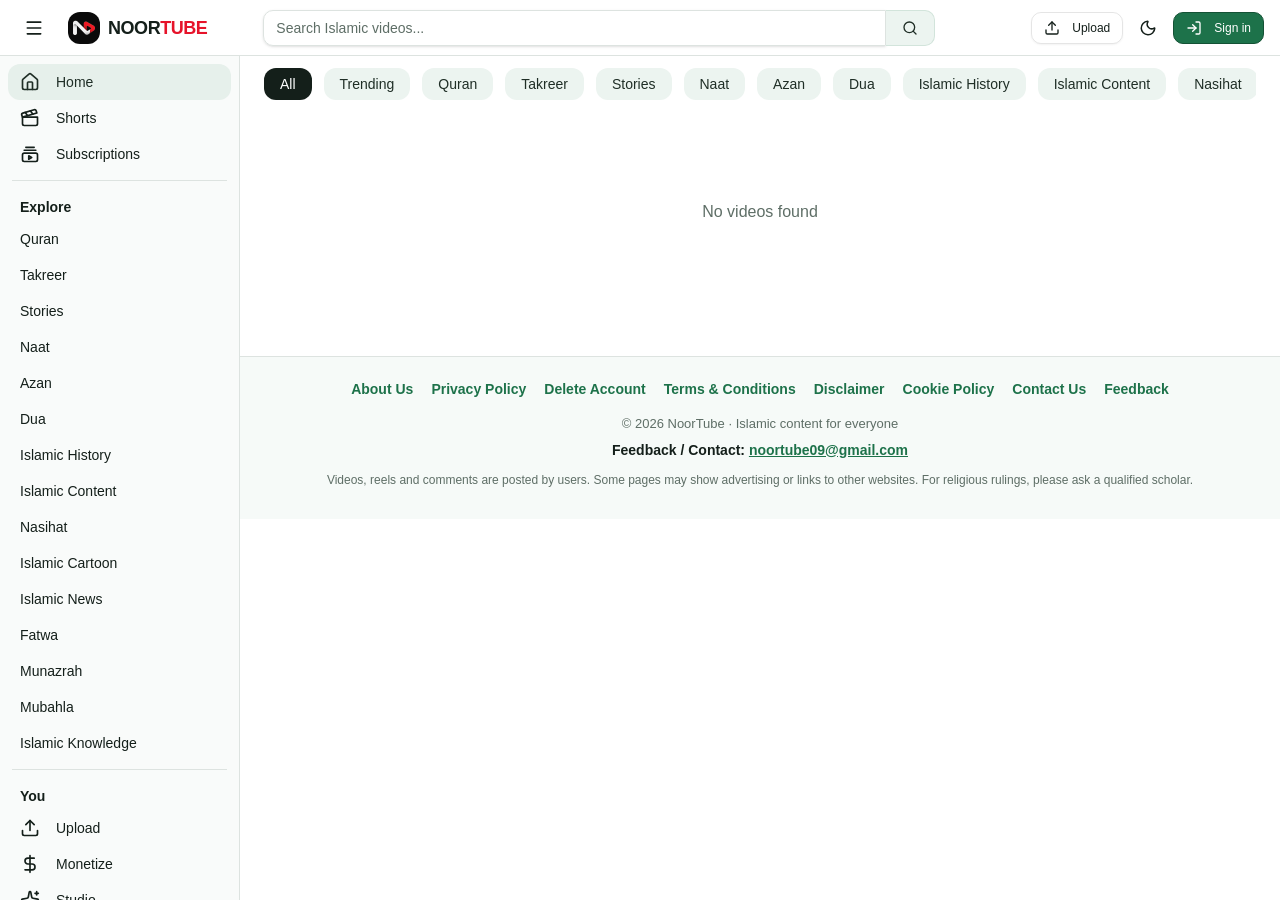
